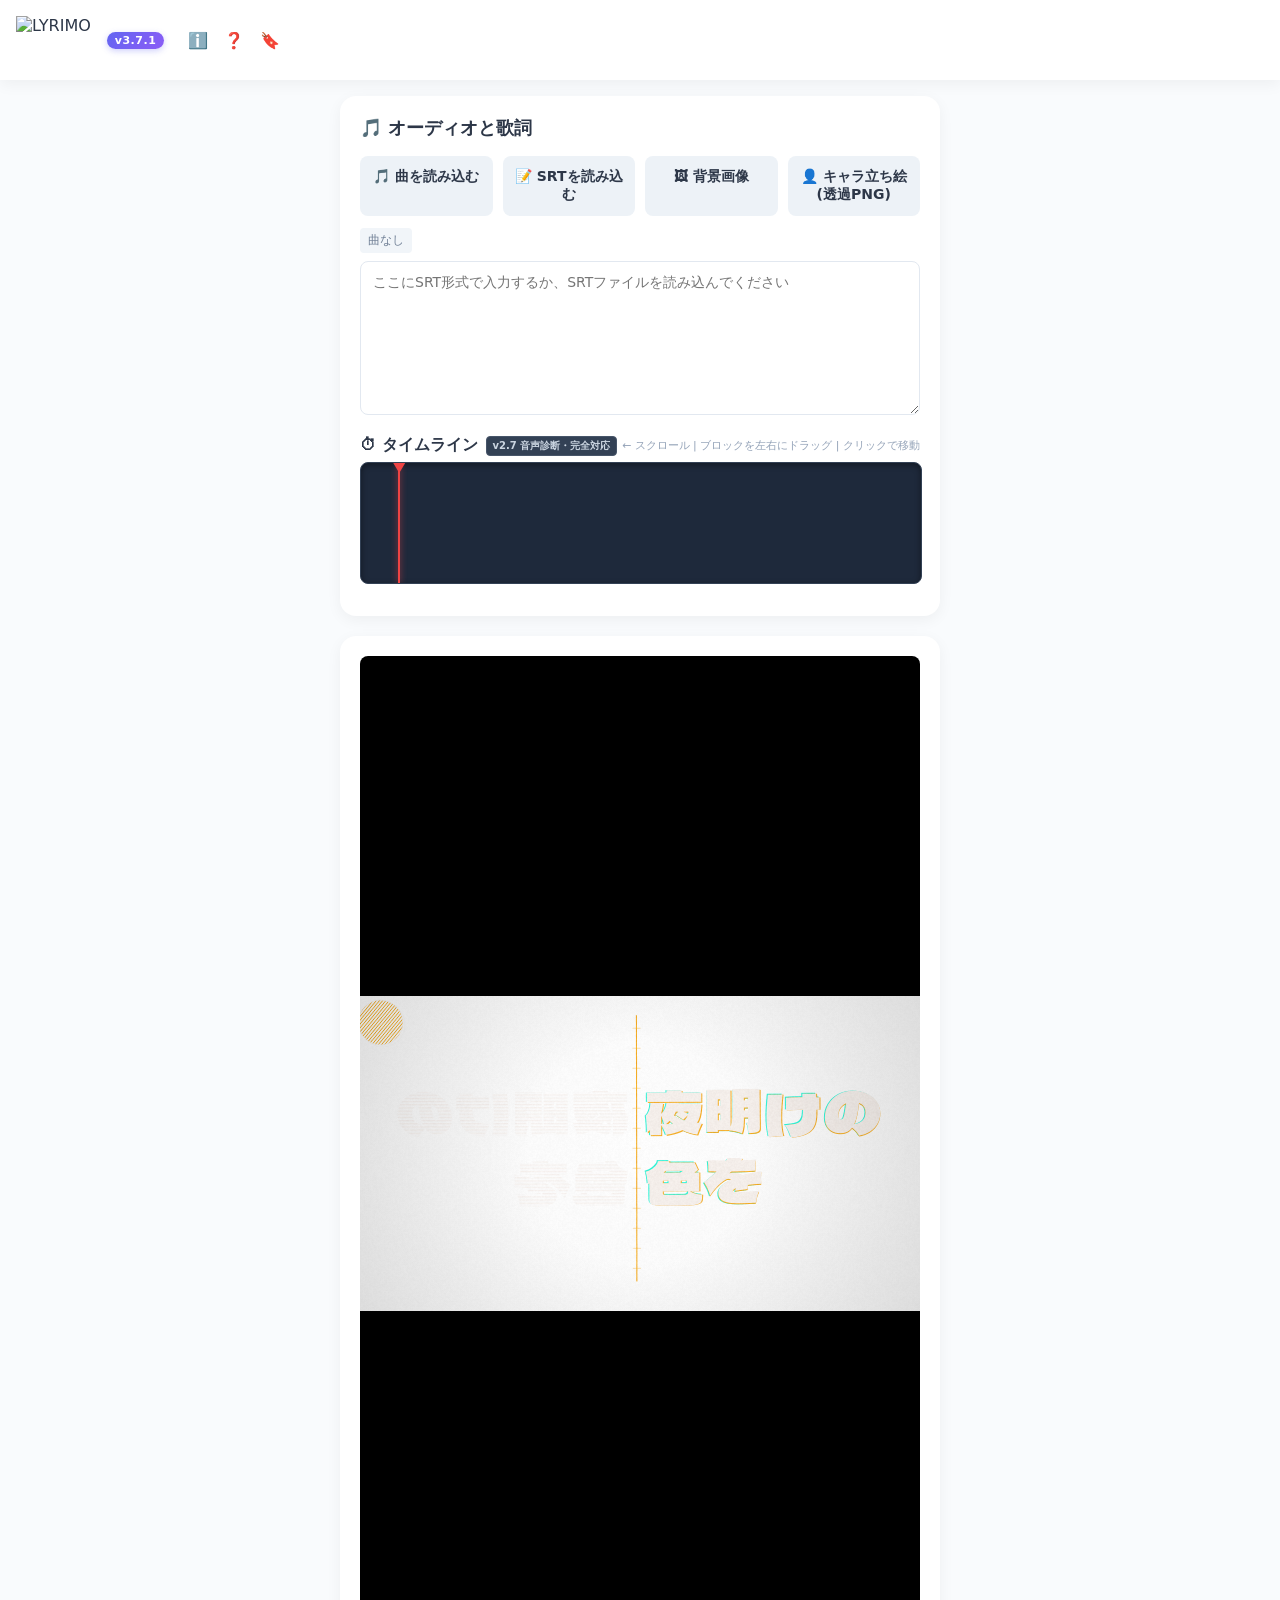
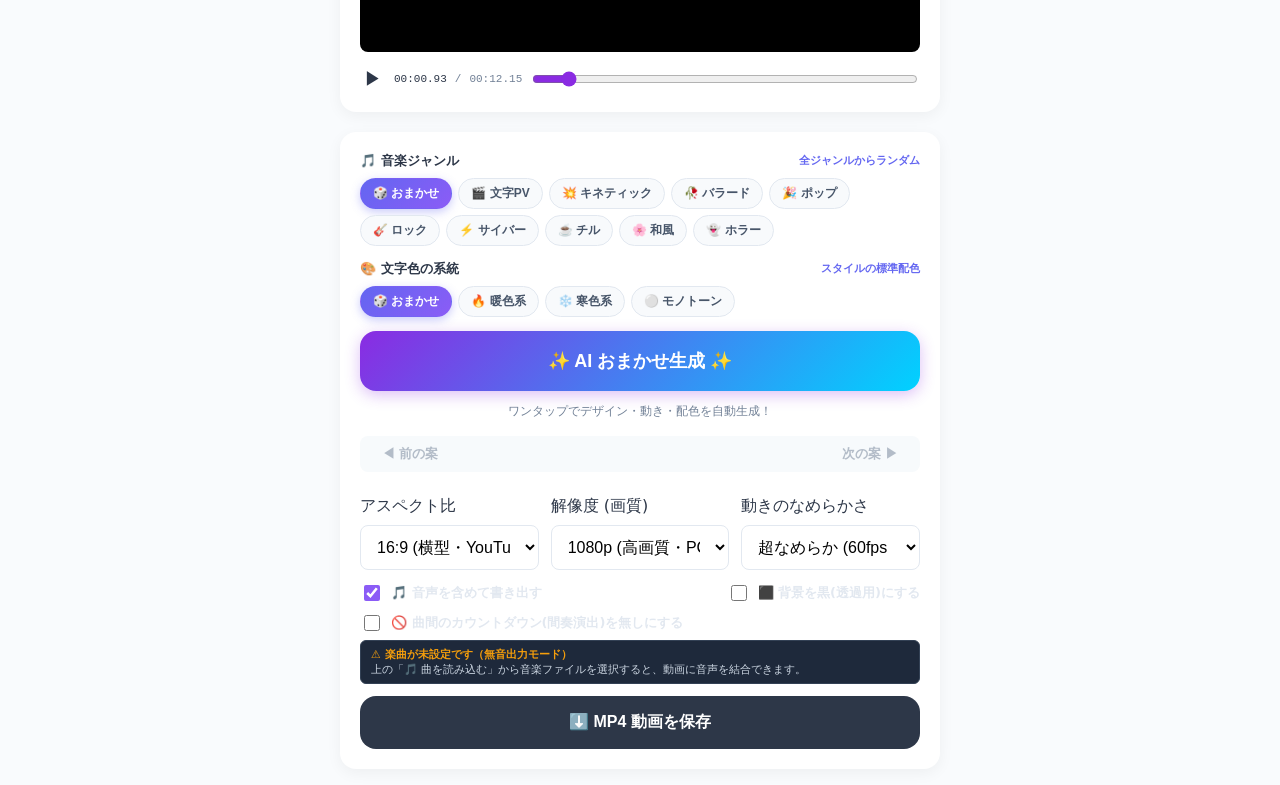
==== lyrimo-cam/index.html @ 8981841c "LYRIMO 全体カメラ(2.5D視差)テスト版を追加 (1/2: 本体)" ====
<!doctype html>
<html lang="ja">
<head>
<meta charset="utf-8">
<meta name="viewport" content="width=device-width, initial-scale=1, viewport-fit=cover">
<title>LYRIMO v3.7.1</title>
<meta name="description" content="歌詞を入れると文字PV（リリックモーション）を自動で組み立てて MP4 に書き出すブラウザアプリ">
<link rel="canonical" href="https://amfmu49-spec.github.io/lyrimo/">
<link rel="alternate" hreflang="ja" href="https://amfmu49-spec.github.io/lyrimo/">
<link rel="alternate" hreflang="en" href="https://amfmu49-spec.github.io/lyrimo/en/">
<meta property="og:type" content="website">
<meta property="og:title" content="LYRIMO v3.7.1">
<meta property="og:description" content="歌詞を入れると文字PV（リリックモーション）を自動で組み立てて MP4 に書き出すブラウザアプリ">
<meta property="og:url" content="https://amfmu49-spec.github.io/lyrimo/">
<meta name="twitter:card" content="summary">
<link rel="preconnect" href="https://fonts.googleapis.com">
<link rel="preconnect" href="https://fonts.gstatic.com" crossorigin>
<style>
:root {
  --c-bg: #f9fbfd;
  --c-card: #ffffff;
  --c-text: #2d3748;
  --c-muted: #718096;
  --c-primary: #8a2be2;
  --c-secondary: #00d2ff;
  --g-ai: linear-gradient(135deg, #8a2be2 0%, #00d2ff 100%);
  --shadow: 0 4px 15px rgba(0,0,0,0.05);
  --radius: 16px;
}

body {
  margin: 0; padding: 0;
  font-family: 'Inter', 'Segoe UI', system-ui, sans-serif;
  background-color: var(--c-bg);
  color: var(--c-text);
  overflow-x: hidden;
}

.amuvi-pro [hidden] { display: none !important; }
.mono { font-family: monospace; }
.muted { color: var(--c-muted); }

.amuvi-header {
  background: var(--c-card);
  padding: 16px;
  text-align: center;
  box-shadow: var(--shadow);
  position: sticky;
  top: 0;
  z-index: 100;
}

.amuvi-title {
  font-size: 24px;
  font-weight: 800;
  background: var(--g-ai);
  -webkit-background-clip: text;
  color: transparent;
  letter-spacing: 1px;
}

.amuvi-main {
  max-width: 600px;
  margin: 0 auto;
  padding: 16px;
  display: flex;
  flex-direction: column;
  gap: 20px;
}

.amuvi-card {
  background: var(--c-card);
  border-radius: var(--radius);
  padding: 20px;
  box-shadow: var(--shadow);
}

.amuvi-h2 {
  font-size: 18px;
  margin: 0 0 16px 0;
  color: var(--c-text);
}

.amuvi-actions {
  display: flex;
  gap: 10px;
  margin-bottom: 12px;
}

.amuvi-btn {
  flex: 1;
  background: #edf2f7;
  border: none;
  border-radius: 8px;
  padding: 12px;
  font-size: 14px;
  font-weight: 600;
  text-align: center;
  cursor: pointer;
  color: var(--c-text);
  transition: all 0.2s;
  position: relative;
  overflow: hidden;
  display: inline-block;
}

.amuvi-btn:hover {
  background: #e2e8f0;
}

.amuvi-btn.file input[type="file"] {
  position: absolute;
  top: 0; left: 0; width: 100%; height: 100%;
  opacity: 0; cursor: pointer;
}

.amuvi-audio-name {
  font-size: 12px;
  margin-bottom: 16px;
  text-align: center;
}

.amuvi-textarea {
  width: 100%;
  border: 1px solid #e2e8f0;
  border-radius: 8px;
  padding: 12px;
  font-size: 14px;
  resize: vertical;
  min-height: 120px;
  box-sizing: border-box;
  font-family: inherit;
}
.amuvi-textarea:focus {
  outline: none;
  border-color: var(--c-secondary);
}

/* Canvas / Viewport */
.viewport {
  width: 100%;
  position: relative;
  background: #000;
  border-radius: 8px;
  overflow: hidden;
  aspect-ratio: 9/16; /* always portrait container */
  display: flex;
  align-items: center;
  justify-content: center;
}
.viewport canvas {
  max-width: 100%;
  max-height: 100%;
  object-fit: contain;
  display: block;
}
.overlay-msg {
  position: absolute;
  top: 50%; left: 50%;
  transform: translate(-50%, -50%);
  background: rgba(0,0,0,0.7);
  color: #fff;
  padding: 8px 16px;
  border-radius: 8px;
  font-size: 14px;
}

.amuvi-transport {
  display: flex;
  align-items: center;
  gap: 8px;
  margin-top: 14px;
  width: 100%;
  box-sizing: border-box;
  min-width: 0;
}

.amuvi-icon-btn {
  background: none;
  border: none;
  font-size: 18px;
  cursor: pointer;
  color: var(--c-text);
  padding: 4px;
  border-radius: 6px;
  display: inline-flex;
  align-items: center;
  justify-content: center;
  flex-shrink: 0;
  line-height: 1;
  transition: background 0.15s, transform 0.1s, color 0.15s;
}
.amuvi-icon-btn:hover {
  background: rgba(0, 0, 0, 0.06);
}
.amuvi-icon-btn:active {
  transform: scale(0.95);
}

#btnAvoid {
  position: relative;
  font-size: 16px;
  width: 30px;
  height: 30px;
  border-radius: 8px;
  background: rgba(0, 0, 0, 0.04);
  border: 1px solid transparent;
  flex-shrink: 0;
}
#btnAvoid:hover {
  background: rgba(236, 72, 153, 0.12);
  border-color: rgba(236, 72, 153, 0.25);
}
#btnAvoid.active,
#btnAvoid[aria-pressed="true"] {
  background: rgba(236, 72, 153, 0.18);
  color: #ec4899;
  box-shadow: 0 0 8px rgba(236, 72, 153, 0.35);
  border-color: rgba(236, 72, 153, 0.5);
}

.amuvi-slider {
  flex: 1 1 0;
  min-width: 40px;
  accent-color: var(--c-primary);
  height: 20px;
}
.tc {
  font-size: 11px;
  font-family: monospace;
  font-variant-numeric: tabular-nums;
  white-space: nowrap;
  flex-shrink: 0;
}

/* Omakase and Export */
.amuvi-omakase-btn {
  width: 100%;
  background: var(--g-ai);
  color: white;
  border: none;
  border-radius: var(--radius);
  padding: 18px;
  font-size: 18px;
  font-weight: bold;
  cursor: pointer;
  box-shadow: 0 4px 15px rgba(138, 43, 226, 0.3);
  transition: transform 0.1s;
}
.amuvi-omakase-btn:active {
  transform: scale(0.98);
}

.amuvi-hint {
  text-align: center;
  font-size: 12px;
  margin: 12px 0 16px 0;
  color: var(--c-muted);
}

.amuvi-hist-row {
  display: flex;
  justify-content: space-between;
  align-items: center;
  background: #f7fafc;
  padding: 8px 16px;
  border-radius: 8px;
}

.amuvi-ghost-btn {
  background: none;
  border: none;
  color: var(--c-primary);
  font-weight: 600;
  cursor: pointer;
}
.amuvi-ghost-btn:disabled {
  color: var(--c-muted);
  opacity: 0.5;
}

.amuvi-fields {
  margin: 24px 0 16px 0;
}
.amuvi-select {
  width: 100%;
  padding: 12px;
  border-radius: 8px;
  border: 1px solid #e2e8f0;
  font-size: 16px;
  margin-top: 8px;
  background: white;
}

.amuvi-export-btn {
  width: 100%;
  background: #2d3748;
  color: white;
  border: none;
  border-radius: var(--radius);
  padding: 16px;
  font-size: 16px;
  font-weight: bold;
  cursor: pointer;
}

.progress {
  height: 8px;
  background: #e2e8f0;
  border-radius: 4px;
  overflow: hidden;
  margin-top: 16px;
}
.exp-bar {
  display: block;
  height: 100%;
  background: var(--g-ai);
  width: 0%;
}
.amuvi-row-between {
  display: flex;
  justify-content: space-between;
  align-items: center;
  margin-top: 8px;
}
.amuvi-exp-text { font-size: 12px; }
.amuvi-exp-cancel {
  background: none; border: none; color: red; font-size: 12px; cursor: pointer;
}

/* Genre Selector */
.amuvi-genre-container {
  margin-bottom: 14px;
}
.amuvi-genre-header {
  display: flex;
  justify-content: space-between;
  align-items: center;
  margin-bottom: 8px;
}
.amuvi-genre-title {
  font-size: 13px;
  font-weight: 700;
  color: var(--c-text);
  display: flex;
  align-items: center;
  gap: 5px;
}
.amuvi-genre-desc {
  font-size: 11px;
  color: #6366f1;
  font-weight: 600;
}
.amuvi-genre-list {
  display: flex;
  flex-wrap: wrap;
  gap: 6px;
}
.amuvi-genre-chip {
  padding: 6px 12px;
  border-radius: 20px;
  border: 1px solid #e2e8f0;
  background: #f8fafc;
  color: #475569;
  font-size: 12px;
  font-weight: 600;
  cursor: pointer;
  transition: all 0.15s ease;
  display: inline-flex;
  align-items: center;
  gap: 4px;
  user-select: none;
}
.amuvi-genre-chip:hover {
  background: #f1f5f9;
  border-color: #cbd5e1;
  transform: translateY(-1px);
}
.amuvi-genre-chip.active {
  background: linear-gradient(135deg, #6366f1, #8b5cf6);
  color: #fff;
  border-color: transparent;
  box-shadow: 0 3px 10px rgba(99, 102, 241, 0.35);
}

/* Avoid Area Overlay */
.amuvi-avoid-guide {
  position: absolute;
  top: 12px;
  left: 50%;
  transform: translateX(-50%);
  background: rgba(15, 23, 42, 0.9);
  color: #fff;
  padding: 6px 14px;
  border-radius: 20px;
  font-size: 11px;
  font-weight: 600;
  box-shadow: 0 4px 12px rgba(0, 0, 0, 0.5);
  border: 1px solid rgba(236, 72, 153, 0.6);
  z-index: 20;
  pointer-events: none;
  white-space: nowrap;
  animation: pulseGuide 2s infinite;
}
@keyframes pulseGuide {
  0%, 100% { opacity: 0.95; }
  50% { opacity: 0.65; }
}
.amuvi-avoid-marker {
  position: absolute;
  transform: translate(-50%, -50%);
  z-index: 20;
  pointer-events: auto;
  cursor: grab;
  user-select: none;
}
.amuvi-avoid-circle {
  width: 100%;
  height: 100%;
  border-radius: 50%;
  border: 2px dashed #ec4899;
  background: radial-gradient(circle, rgba(236, 72, 153, 0.28) 0%, rgba(168, 85, 247, 0.16) 70%, transparent 100%);
  box-shadow: 0 0 16px rgba(236, 72, 153, 0.45), inset 0 0 12px rgba(236, 72, 153, 0.25);
  display: flex;
  align-items: center;
  justify-content: center;
  transition: width 0.15s, height 0.15s;
}
.amuvi-avoid-icon {
  font-size: 22px;
  filter: drop-shadow(0 2px 4px rgba(0,0,0,0.6));
}
.amuvi-avoid-controls {
  position: absolute;
  bottom: -32px;
  left: 50%;
  transform: translateX(-50%);
  display: flex;
  gap: 4px;
  background: rgba(15, 23, 42, 0.92);
  padding: 3px 6px;
  border-radius: 12px;
  box-shadow: 0 4px 10px rgba(0,0,0,0.5);
  border: 1px solid #334155;
  white-space: nowrap;
}
.amuvi-avoid-btn {
  background: #1e293b;
  border: 1px solid #334155;
  color: #cbd5e1;
  font-size: 10px;
  font-weight: 700;
  padding: 2px 7px;
  border-radius: 8px;
  cursor: pointer;
  transition: all 0.15s ease;
}
.amuvi-avoid-btn:hover {
  background: #334155;
  color: #fff;
}
.amuvi-avoid-btn.active {
  background: #ec4899;
  color: #fff;
  border-color: #ec4899;
}
.amuvi-avoid-btn.clear {
  color: #f87171;
}
.amuvi-avoid-btn.clear:hover {
  background: #ef4444;
  color: #fff;
}

/* Character Depth & Segmentation */
.amuvi-char-detect-btn {
  background: linear-gradient(135deg, #7c3aed, #ec4899);
  color: #fff;
  border: none;
  border-radius: 6px;
  padding: 3px 10px;
  font-size: 11px;
  font-weight: 700;
  cursor: pointer;
  box-shadow: 0 2px 6px rgba(124, 58, 237, 0.25);
  transition: transform 0.1s, opacity 0.15s;
}
.amuvi-char-detect-btn:hover {
  opacity: 0.92;
  transform: scale(1.02);
}
.amuvi-char-detect-btn:active {
  transform: scale(0.98);
}
.amuvi-char-detect-btn:disabled {
  opacity: 0.5;
  cursor: not-allowed;
  transform: none;
}
.amuvi-depth-chip {
  background: #ede9fe;
  border: 1px solid #c4b5fd;
  color: #5b21b6;
  border-radius: 6px;
  padding: 3px 8px;
  font-size: 11px;
  font-weight: 600;
  cursor: pointer;
  transition: all 0.15s ease;
}
.amuvi-depth-chip:hover {
  background: #ddd6fe;
}
.amuvi-depth-chip.active {
  background: #7c3aed;
  color: #fff;
  border-color: #6d28d9;
  box-shadow: 0 2px 5px rgba(124, 58, 237, 0.35);
}

</style>
</head>
<body>
<div id="app" class="amuvi-pro">
  <header class="bar amuvi-header">
    <div class="brand" style="display:flex; align-items:center; gap:8px;">
      <img src="logo.png" alt="LYRIMO" style="height:48px;">
      <span class="amuvi-version" style="font-size:11px; font-weight:700; background:linear-gradient(135deg,#6366f1,#8b5cf6); color:#fff; border-radius:10px; padding:2px 8px; margin-left:8px; vertical-align:middle; letter-spacing:0.5px; box-shadow:0 2px 6px rgba(99,102,241,0.3);">v3.7.1</span>
      <button onclick="document.getElementById('licenseModal').showModal()" style="background:none; border:none; cursor:pointer; color:#94a3b8; font-size:16px; margin-left:12px; padding:4px;" title="ライセンス情報">ℹ️</button>
      <button onclick="document.getElementById('tutorialModal').showModal()" style="background:none; border:none; cursor:pointer; font-size:16px; padding:4px;" title="使い方（チュートリアル）">❓</button>
      <button onclick="document.getElementById('bookmarkletModal').showModal()" style="background:none; border:none; cursor:pointer; font-size:16px; padding:4px;" title="ブックマークレット">🔖</button>
    </div>
    <div class="proj" style="display:none;">
      <input id="songTitle" type="text" placeholder="曲名">
      <input id="songArtist" type="text" placeholder="アーティスト">
    </div>
    <div class="modes" role="group" style="display:none;">
      <button id="modeEasy" aria-pressed="true">かんたん</button>
      <button id="modePro" aria-pressed="false">詳細</button>
    </div>
    <div class="acts" style="display:none;">
      <label class="file"><input id="fileProject" type="file"></label>
      <button id="btnSave">保存</button>
      <button id="btnAE">AE用に書き出し</button>
      <button id="btnTerms" class="ghost terms-open">利用について</button>
    </div>
  </header>

  <main class="work amuvi-main">
    <section class="col col-left amuvi-inputs" aria-label="歌詞とタイミング">
      <div class="amuvi-card">
        <h2 class="amuvi-h2">🎵 オーディオと歌詞</h2>
        
        <div class="amuvi-actions">
           <label class="amuvi-btn file" title="mp3 / wav / m4a など">
             🎵 曲を読み込む
             <input id="audioFile" type="file" accept="audio/*,.mp3,.wav,.m4a,.aac,.ogg,.flac">
           </label>
           
           <label class="amuvi-btn file" title="SRTファイル">
             📝 SRTを読み込む
             <input id="srtFile" type="file" accept=".srt">
           </label>
           <label class="amuvi-btn file" title="背景画像を設定">
             🖼 背景画像
             <input id="bgImageFile" type="file" accept="image/*">
           </label>
           <label class="amuvi-btn file" title="キャラクター画像（透過PNG）を読み込むと、リリックがキャラの後ろを通過する奥行き表現になります">
             👤 キャラ立ち絵 (透過PNG)
             <input id="charImageFile" type="file" accept="image/png,image/webp">
           </label>
        </div>
        <div id="bgImageBar" style="display:none; flex-direction:column; gap:6px; margin-top:6px; font-size:12px; color:#7c3aed; background:#f5f3ff; border:1px solid #ddd6fe; border-radius:8px; padding:8px 12px;">
          <div id="bgRow" style="display:none; align-items:center; gap:8px; width:100%;">
            <span>🖼 背景：</span>
            <span id="bgImageName" style="font-weight:600; max-width:130px; overflow:hidden; text-overflow:ellipsis; white-space:nowrap;"></span>
            <button type="button" id="btnDetectChar" class="amuvi-char-detect-btn" title="AIで背景からキャラを自動検出して切り抜き">🤖 背景からキャラ切り抜き</button>
            <button type="button" id="btnClearBg" style="margin-left:auto; font-size:11px; padding:2px 8px; border:1px solid #7c3aed66; border-radius:4px; background:none; color:#7c3aed; cursor:pointer;">✕ 解除</button>
          </div>
          <div id="charRow" style="display:none; align-items:center; gap:8px; width:100%;">
            <span>👤 キャラ：</span>
            <span id="charImageName" style="font-weight:600; max-width:140px; overflow:hidden; text-overflow:ellipsis; white-space:nowrap;"></span>
            <span style="font-size:11px; color:#10b981; font-weight:700;">✅ 前景レイヤー</span>
            <button type="button" id="btnClearChar" style="margin-left:auto; font-size:11px; padding:2px 8px; border:1px solid #7c3aed66; border-radius:4px; background:none; color:#7c3aed; cursor:pointer;">✕ 解除</button>
          </div>
          <div id="charDetectProgress" style="display:none; width:100%; flex-direction:column; gap:4px; margin-top:2px;">
            <div style="display:flex; justify-content:space-between; font-size:11px; color:#6d28d9;">
              <span id="charDetectStatus">AIモデルを準備中…</span>
              <span id="charDetectPercent">0%</span>
            </div>
            <div style="width:100%; height:4px; background:#e9d5ff; border-radius:2px; overflow:hidden;">
              <div id="charDetectBar" style="width:0%; height:100%; background:linear-gradient(90deg, #8b5cf6, #ec4899); transition:width 0.15s;"></div>
            </div>
          </div>
          <div id="charDepthControls" style="display:none; align-items:center; gap:6px; padding-top:6px; border-top:1px dashed #ddd6fe; flex-wrap:wrap;">
            <span style="font-size:11px; font-weight:700; color:#4c1d95;">🎭 奥行き表現:</span>
            <button type="button" class="amuvi-depth-chip active" data-depth="behind" title="文字がキャラクターの後ろをくぐり抜ける本格的な奥行き演出">🎭 キャラの背後を通る (奥)</button>
            <button type="button" class="amuvi-depth-chip" data-depth="cross" title="カットごとにキャラの奥と手前をリリックが交互に駆け巡るダイナミックな奥行き">⚡ 手前・奥が交差 (3D)</button>
            <button type="button" class="amuvi-depth-chip" data-depth="off" title="通常表示（文字は常に前面）">オフ (前面)</button>
          </div>
        </div>
        
        <div id="audioName" class="muted audio-name amuvi-audio-name" style="padding:4px 8px; border-radius:4px; background:#f1f5f9; display:inline-block; margin-bottom:8px; font-size:12px;">曲なし</div>

        <textarea id="srtLyrics" rows="8" spellcheck="false" class="amuvi-textarea" placeholder="ここにSRT形式で入力するか、SRTファイルを読み込んでください"></textarea>
        <textarea id="lyrics" style="display:none;"></textarea>
        
        <div style="margin-top: 16px;">
          <div style="display:flex; align-items:center; justify-content:space-between; margin-bottom:6px;">
            <div style="display:flex; align-items:center; gap:8px;">
              <h3 class="amuvi-h2" style="font-size:16px; margin:0;">⏱ タイムライン</h3>
              <span style="font-size:10px; font-weight:600; color:#cbd5e1; background:#334155; padding:2px 6px; border-radius:4px; border:1px solid #475569;">v2.7 音声診断・完全対応</span>
            </div>
            <span style="font-size:11px; color:#94a3b8;">← スクロール | ブロックを左右にドラッグ | クリックで移動</span>
          </div>
          <div id="amuviDragTimeline" style="overflow-x:auto; background:#1e293b; border-radius:8px; position:relative; height:120px; width:100%; touch-action:pan-x; margin-bottom:12px; box-shadow:inset 0 2px 6px rgba(0,0,0,.4); border:1px solid #334155;">
            <div id="amuviTimelineTrack" style="position:relative; height:100%; min-width:100%;">
              <div id="amuviTimelinePlayhead" style="position:absolute; top:0; bottom:0; width:2px; background:#ef4444; left:0; pointer-events:none; z-index:20; box-shadow:0 0 6px rgba(239,68,68,0.8);">
                <div style="position:absolute; top:0; left:-5px; width:12px; height:10px; background:#ef4444; clip-path:polygon(0 0, 100% 0, 50% 100%);"></div>
              </div>
            </div>
          </div>
          <span id="linesInfo" style="display:none;"></span>
          <ol id="lineList" style="display:none;"></ol>
        </div>

        <!-- Hidden required elements -->
        <div style="display:none;">
          <button id="btnSyntax"></button>
          <select id="lyricLang"><option value="auto"></option><option value="ja"></option><option value="zh-Hant"></option><option value="zh-Hans"></option><option value="ko"></option><option value="en"></option></select>
          <span id="langNote"></span>
          <div id="syntax"></div>
          <button id="btnTap"></button>
          <input id="bpm" type="number"><input id="offset" type="number"><input id="lineScale" type="number"><input id="snap" type="checkbox"><button id="btnResetTimes"></button>
          <div id="tapPanel"><b id="tapLine"></b><button id="tapBtn"></button><button id="tapStop"></button></div>
        </div>
      </div>
    </section>

    <section class="col col-stage amuvi-preview" aria-label="プレビュー">
      <div class="amuvi-card">
        <div class="viewport" id="viewport" style="position:relative;">
          <div id="bgImageLayer" style="position:absolute;inset:0;background-size:cover;background-position:center;background-repeat:no-repeat;z-index:0;border-radius:4px;"></div>
          <canvas id="view" width="1280" height="720" style="position:relative;z-index:1;"></canvas>
          <div id="viewMsg" class="overlay-msg" hidden></div>
          <div id="keyBadge" class="key-badge" hidden></div>
          <div id="toast" class="toast" role="status" aria-live="polite" hidden></div>
        </div>
        <div class="transport amuvi-transport">
          <button id="btnPlay" class="play amuvi-icon-btn" aria-label="再生">▶</button>
          <span id="timeNow" class="tc">00:00.00</span>
          <span class="tc muted">/</span>
          <span id="timeDur" class="tc muted">00:00.00</span>
          <input id="scrub" type="range" min="0" max="10000" value="0" aria-label="再生位置" class="amuvi-slider">
          <button id="btnLoop" style="display:none;" aria-pressed="true" aria-hidden="true"></button>
          <span class="vol" style="display:none;">
            <button id="btnMute"></button>
            <input id="vol" type="range">
          </span>
          <span class="hist-btns" style="display:none;">
            <button id="btnPrev"></button><button id="btnNext"></button>
          </span>
          <button id="btnShuffle" style="display:none;">シャッフル</button>
          <button id="btnOmakase" style="display:none;">おまかせ</button>
        </div>
        <canvas id="timeline" style="display:none;"></canvas>
        <div class="cutinfo" id="cutInfo" style="display:none;"></div>
      </div>
    </section>

    <section class="col col-right amuvi-controls" aria-label="スタイルと書き出し">
      <div id="easyPanel" class="easy amuvi-card">
        <div class="easy-hero amuvi-hero">
          <div class="amuvi-genre-container">
            <div class="amuvi-genre-header">
              <span class="amuvi-genre-title">🎵 音楽ジャンル</span>
              <span id="genreHint" class="amuvi-genre-desc">全ジャンルからランダム</span>
            </div>
            <div class="amuvi-genre-list" id="genreList">
              <button type="button" class="amuvi-genre-chip active" data-genre="auto">🎲 おまかせ</button>
              <button type="button" class="amuvi-genre-chip" data-genre="lyricpv">🎬 文字PV</button>
              <button type="button" class="amuvi-genre-chip" data-genre="kinetic">💥 キネティック</button>
              <button type="button" class="amuvi-genre-chip" data-genre="ballad">🥀 バラード</button>
              <button type="button" class="amuvi-genre-chip" data-genre="pop">🎉 ポップ</button>
              <button type="button" class="amuvi-genre-chip" data-genre="rock">🎸 ロック</button>
              <button type="button" class="amuvi-genre-chip" data-genre="cyber">⚡ サイバー</button>
              <button type="button" class="amuvi-genre-chip" data-genre="chill">☕ チル</button>
              <button type="button" class="amuvi-genre-chip" data-genre="wa">🌸 和風</button>
              <button type="button" class="amuvi-genre-chip" data-genre="horror">👻 ホラー</button>
            </div>
          </div>
          <div class="amuvi-genre-container" style="margin-top:10px;">
            <div class="amuvi-genre-header">
              <span class="amuvi-genre-title">🎨 文字色の系統</span>
              <span id="colorToneHint" class="amuvi-genre-desc">スタイルの標準配色</span>
            </div>
            <div class="amuvi-genre-list" id="colorToneList">
              <button type="button" class="amuvi-genre-chip active" data-tone="auto">🎲 おまかせ</button>
              <button type="button" class="amuvi-genre-chip" data-tone="warm">🔥 暖色系</button>
              <button type="button" class="amuvi-genre-chip" data-tone="cool">❄️ 寒色系</button>
              <button type="button" class="amuvi-genre-chip" data-tone="mono">⚪ モノトーン</button>
            </div>
          </div>
          <button id="btnOmakaseBig" class="omakase amuvi-omakase-btn">✨ AI おまかせ生成 ✨</button>
          <p class="hint amuvi-hint">ワンタップでデザイン・動き・配色を自動生成！</p>
          <div class="hist-row amuvi-hist-row">
            <button id="btnPrev2" class="ghost amuvi-ghost-btn">◀ 前の案</button>
            <span id="histPos" class="muted mono"></span>
            <button id="btnNext2" class="ghost amuvi-ghost-btn">次の案 ▶</button>
          </div>
          <!-- Hidden checkboxes required by JS -->
          <div style="display:none;">
            <input id="eExtra" type="checkbox" checked>
            <input id="eWa" type="checkbox" checked>
          </div>
        </div>

        <div class="easy-sec" style="display:none;">
          <div id="easyNow"></div>
          <button id="eStyle"></button><button id="ePalette"></button><button id="eMood"></button><button id="eCut"></button>
        </div>
        
        <div class="easy-sec amuvi-export-sec">
          <div class="fields amuvi-fields" style="display:flex; gap:12px; flex-wrap:wrap; margin-bottom:12px;">
            <label class="field" style="flex:1; min-width:140px;">アスペクト比
              <select id="eAspect" class="amuvi-select">
                <option value="9:16">9:16 (縦型・スマホ/SNS)</option>
                <option value="16:9">16:9 (横型・YouTube)</option>
                <option value="1:1">1:1 (正方形・SNS)</option>
              </select>
            </label>
            <label class="field" style="flex:1; min-width:140px;">解像度 (画質)
              <select id="eRes" class="amuvi-select">
                <option value="720">720p (スマホ推奨・軽快)</option>
                <option value="1080">1080p (高画質・PC推奨)</option>
                <option value="540">540p (超軽量・省メモリ)</option>
              </select>
            </label>
            <label class="field" style="flex:1; min-width:140px;">動きのなめらかさ
              <select id="eMotionSmooth" class="amuvi-select">
                <option value="smooth60">超なめらか (60fps・ヌルヌル)</option>
                <option value="smooth50">ややなめらか (50fps)</option>
                <option value="smooth45">中間なめらか (45fps)</option>
                <option value="smooth30">標準なめらか (30fps)</option>
                <option value="anime">アニメ調 (2コマ打ち・文字PV風)</option>
              </select>
            </label>
            <div style="display:none;">
              <select id="eFps"><option value="60">60</option><option value="30">30</option><option value="24">24</option></select>
              <select id="eKey"><option value="off"></option><option value="green"></option><option value="black"></option></select>
            </div>
          </div>
          <div style="display:flex; align-items:center; justify-content:space-between; margin-bottom:6px; flex-wrap:wrap; gap:8px;">
            <label style="display:inline-flex; align-items:center; gap:8px; font-size:13px; font-weight:600; color:#e2e8f0; cursor:pointer;">
              <input id="eAudio" type="checkbox" checked style="accent-color:#8b5cf6; width:16px; height:16px; cursor:pointer;"> 🎵 音声を含めて書き出す
            </label>
            <label style="display:inline-flex; align-items:center; gap:8px; font-size:13px; font-weight:600; color:#e2e8f0; cursor:pointer;">
              <input id="eBlackBackUI" type="checkbox" style="accent-color:#8b5cf6; width:16px; height:16px; cursor:pointer;"> ⬛ 背景を黒(透過用)にする
            </label>
            <label style="display:inline-flex; align-items:center; gap:8px; font-size:13px; font-weight:600; color:#e2e8f0; cursor:pointer;">
              <input id="eNoInterlude" type="checkbox" style="accent-color:#8b5cf6; width:16px; height:16px; cursor:pointer;"> 🚫 曲間のカウントダウン(間奏演出)を無しにする
            </label>
          </div>
          <div id="eAudioNote" style="font-size:11px; line-height:1.4; margin-bottom:12px; padding:6px 10px; border-radius:6px; background:#1e293b; border:1px solid #334155;"></div>
          <div class="outbtns amuvi-outbtns">
             <button id="eMP4" class="primary amuvi-export-btn">⬇️ MP4 動画を保存</button>
          </div>
          <div class="exp-box amuvi-exp-box" hidden>
            <div class="progress"><i class="exp-bar"></i></div>
            <div class="row amuvi-row-between"><span class="exp-text muted mono amuvi-exp-text">—</span><button class="exp-cancel ghost small amuvi-exp-cancel">中止</button></div>
          </div>
        </div>
      </div>
      
      <!-- ALL PRO TABS HIDDEN -->
      <nav class="tabs" role="tablist" style="display:none;">
        <button role="tab" data-tab="style" aria-selected="true"></button>
        <button role="tab" data-tab="fx" aria-selected="false"></button>
        <button role="tab" data-tab="tech" aria-selected="false"></button>
        <button role="tab" data-tab="out" aria-selected="false"></button>
      </nav>

      <div class="tabpane" data-pane="style" style="display:none;">
        <div id="styleGrid"></div><div id="fontRoles"></div><input id="localFont"><button id="btnAddFont"></button><input id="fontFile" type="file"><input id="accentOn" type="checkbox"><div id="colorRowAccent"></div><button id="btnRandPalette"></button><div id="paletteSwatch"></div><input id="colorOn" type="checkbox"><div id="colorRow"></div>
      </div>
      <div class="tabpane" data-pane="fx" style="display:none;">
        <div id="fxSliders"></div><input id="fxFlash" type="checkbox"><select id="fxKoma"><option value="12"></option><option value="8"></option><option value="0"></option></select><select id="fxHud"><option value="auto"></option></select><input id="seed"><button id="btnSeed"></button>
      </div>
      <div class="tabpane" data-pane="tech" style="display:none;">
        <input id="tExtra" type="checkbox" checked><input id="tWa" type="checkbox" checked><input id="techFilter"><span id="techTotal"></span><div id="techLists"></div>
      </div>
      <div class="tabpane" data-pane="out" style="display:none;">
        <select id="outAspect"><option value="16:9"></option></select><select id="outRes"><option value="720">720p</option><option value="1080">1080p</option><option value="540">540p</option></select><select id="outFps"><option value="60">60</option><option value="30">30</option><option value="24">24</option></select><select id="outQuality"><option value="standard"></option></select><select id="outKey"><option value="off"></option></select><input id="outAudio" type="checkbox" checked><button id="btnMP4"></button><button id="btnPNG"></button><button id="btnPNGA"></button><button id="btnPNGL"></button>
      </div>
    </section>
  </main>
</div>

<!-- Modal hidden -->
<dialog id="termsDlg" class="terms" style="display:none;">
  <form method="dialog"><h2 id="termsTitle"></h2><button value="close" id="termsCloseBtn"></button></form>
</dialog>

<!-- License Modal -->
<dialog id="licenseModal" style="background:#1e293b; color:#fff; border:1px solid #334155; border-radius:12px; padding:24px; max-width:600px; max-height:80vh; overflow-y:auto; box-shadow:0 10px 30px rgba(0,0,0,0.5);">
  <form method="dialog" style="display:flex; justify-content:space-between; align-items:center; margin-bottom:16px;">
    <h3 style="margin:0; font-size:18px;">ライセンス情報 (Licenses)</h3>
    <button value="close" style="background:#334155; color:#fff; border:none; border-radius:8px; padding:6px 12px; cursor:pointer;">閉じる</button>
  </form>
  <div style="font-size:12px; line-height:1.5; color:#cbd5e1; white-space:pre-wrap; background:#0f172a; padding:16px; border-radius:8px; border:1px solid #1e293b;">
MIT License

Copyright (c) 2026 hakoniwa

Permission is hereby granted, free of charge, to any person obtaining a copy
of this software and associated documentation files (the "Software"), to deal
in the Software without restriction, including without limitation the rights
to use, copy, modify, merge, publish, distribute, sublicense, and/or sell
copies of the Software, and to permit persons to whom the Software is
furnished to do so, subject to the following conditions:

The above copyright notice and this permission notice shall be included in all
copies or substantial portions of the Software.

THE SOFTWARE IS PROVIDED "AS IS", WITHOUT WARRANTY OF ANY KIND, EXPRESS OR
IMPLIED, INCLUDING BUT NOT LIMITED TO THE WARRANTIES OF MERCHANTABILITY,
FITNESS FOR A PARTICULAR PURPOSE AND NONINFRINGEMENT. IN NO EVENT SHALL THE
AUTHORS OR COPYRIGHT HOLDERS BE LIABLE FOR ANY CLAIM, DAMAGES OR OTHER
LIABILITY, WHETHER IN AN ACTION OF CONTRACT, TORT OR OTHERWISE, ARISING FROM,
OUT OF OR IN CONNECTION WITH THE SOFTWARE OR THE USE OR OTHER DEALINGS IN THE
SOFTWARE.
  </div>
</dialog>

<!-- Bookmarklet Modal -->
<dialog id="bookmarkletModal" style="background:#1e293b; color:#fff; border:1px solid #334155; border-radius:12px; padding:24px; max-width:540px; box-shadow:0 10px 30px rgba(0,0,0,0.5);">
  <form method="dialog" style="display:flex; justify-content:space-between; align-items:center; margin-bottom:16px;">
    <h3 style="margin:0; font-size:18px;">🔖 LYRIMO ブックマークレット</h3>
    <button value="close" style="background:#334155; color:#fff; border:none; border-radius:8px; padding:6px 12px; cursor:pointer;">閉じる</button>
  </form>

  <div style="display:flex; gap:8px; margin-bottom:16px; border-bottom:1px solid #334155; padding-bottom:8px;">
    <button id="tabBmSuno" type="button" onclick="switchBmTab('suno')" style="flex:1; padding:8px 12px; border-radius:8px; border:none; background:#6366f1; color:#fff; font-weight:bold; cursor:pointer; font-size:13px;">🎵 Suno 用</button>
    <button id="tabBmMureka" type="button" onclick="switchBmTab('mureka')" style="flex:1; padding:8px 12px; border-radius:8px; border:none; background:#334155; color:#94a3b8; font-weight:bold; cursor:pointer; font-size:13px;">🎶 Mureka 用</button>
  </div>

  <div id="bmPaneSuno">
    <p style="font-size:13px; color:#cbd5e1; margin-bottom:12px; line-height:1.5;">
      Sunoの楽曲ページ（<code>suno.com/song/...</code>）で実行すると、SRT歌詞と音源が自動抽出され、LYRIMOに1タップで転送できます。
    </p>
    <textarea id="bmCodeSuno" readonly style="width:100%; height:75px; background:#0f172a; color:#22c55e; border:1px solid #334155; border-radius:8px; padding:10px; font-family:monospace; font-size:11px; margin-bottom:12px; resize:none;">javascript:(function(){var s=document.createElement('script');s.src='https://amfmu49-spec.github.io/lyrimo/bookmarklet.js?t='+Date.now();document.body.appendChild(s);})();</textarea>
    <button type="button" onclick="navigator.clipboard.writeText(document.getElementById('bmCodeSuno').value); this.textContent='✅ Suno用をコピーしました！'; setTimeout(() => this.textContent='📋 Suno用コードをコピー', 2000)" style="width:100%; background:#6366f1; color:#fff; border:none; border-radius:8px; padding:10px; font-size:14px; font-weight:bold; cursor:pointer;">📋 Suno用コードをコピー</button>
  </div>

  <div id="bmPaneMureka" style="display:none;">
    <p style="font-size:13px; color:#cbd5e1; margin-bottom:12px; line-height:1.5;">
      Murekaの楽曲詳細ページ（<code>mureka.ai/song-detail/...</code>）で実行すると、高精度なSRT歌詞と音源を抽出し、LYRIMOへ自動読み込みできます。
    </p>
    <textarea id="bmCodeMureka" readonly style="width:100%; height:75px; background:#0f172a; color:#38bdf8; border:1px solid #334155; border-radius:8px; padding:10px; font-family:monospace; font-size:11px; margin-bottom:12px; resize:none;">javascript:(function(){var s=document.createElement('script');s.src='https://amfmu49-spec.github.io/lyrimo/bookmarklet_mureka.js?t='+Date.now();document.body.appendChild(s);})();</textarea>
    <button type="button" onclick="navigator.clipboard.writeText(document.getElementById('bmCodeMureka').value); this.textContent='✅ Mureka用をコピーしました！'; setTimeout(() => this.textContent='📋 Mureka用コードをコピー', 2000)" style="width:100%; background:#0284c7; color:#fff; border:none; border-radius:8px; padding:10px; font-size:14px; font-weight:bold; cursor:pointer;">📋 Mureka用コードをコピー</button>
  </div>

  <script>
    function switchBmTab(tab) {
      const isSuno = tab === 'suno';
      document.getElementById('bmPaneSuno').style.display = isSuno ? 'block' : 'none';
      document.getElementById('bmPaneMureka').style.display = isSuno ? 'none' : 'block';
      document.getElementById('tabBmSuno').style.background = isSuno ? '#6366f1' : '#334155';
      document.getElementById('tabBmSuno').style.color = isSuno ? '#fff' : '#94a3b8';
      document.getElementById('tabBmMureka').style.background = isSuno ? '#334155' : '#0284c7';
      document.getElementById('tabBmMureka').style.color = isSuno ? '#94a3b8' : '#fff';
    }
  </script>
</dialog>

<!-- Tutorial Modal -->
<dialog id="tutorialModal" style="background:#1e293b; color:#fff; border:1px solid #334155; border-radius:12px; padding:24px; max-width:600px; max-height:85vh; overflow-y:auto; box-shadow:0 10px 30px rgba(0,0,0,0.5);">
  <form method="dialog" style="display:flex; justify-content:space-between; align-items:center; margin-bottom:16px;">
    <h3 style="margin:0; font-size:18px;">❓ 使い方（チュートリアル）</h3>
    <button value="close" style="background:#334155; color:#fff; border:none; border-radius:8px; padding:6px 12px; cursor:pointer;">閉じる</button>
  </form>
  <div style="font-size:14px; line-height:1.6; color:#cbd5e1; background:#0f172a; padding:20px; border-radius:8px; border:1px solid #1e293b;">
    <ul style="margin:0; padding-left:20px; list-style-type:none;">
      <li style="margin-bottom:12px; position:relative;">
        <span style="position:absolute; left:-20px;">●</span>まずは右上の🔖をおしてブックマークレットをコピーします。
      </li>
      <li style="margin-bottom:12px; position:relative;">
        <span style="position:absolute; left:-20px;">●</span>ブラウザで適当なページをブックマークします。
      </li>
      <li style="margin-bottom:12px; position:relative;">
        <span style="position:absolute; left:-20px;">●</span>ブックマークを編集します。名前をわかりやすいものに、URLはさっきコピーしたものを貼り付けます。
      </li>
      <li style="margin-bottom:12px; position:relative;">
        <span style="position:absolute; left:-20px;">●</span>”ブラウザ版”SUNOを開いて使いたい曲のページに行き一瞬再生します。
      </li>
      <li style="margin-bottom:12px; position:relative;">
        <span style="position:absolute; left:-20px;">●</span>先ほど作成したブックマークを開きます。<br>
        <span style="font-size:12px; color:#94a3b8;">（androidは検索欄をタップして先ほどブックマークにつけた名前を検索してタップします）</span>
      </li>
      <li style="margin-bottom:12px; position:relative;">
        <span style="position:absolute; left:-20px;">●</span>ブックマークレットが起動するのでコピーボタンを押し、Lyrimoボタンを押します。
      </li>
      <li style="margin-bottom:12px; position:relative;">
        <span style="position:absolute; left:-20px;">●</span>Lyrimoが開いたらテキストボックスに歌詞を貼り付け、曲を読み込むボタンで曲を入れる。
      </li>
      <li style="margin-bottom:12px; position:relative;">
        <span style="position:absolute; left:-20px;">●</span>背景画像ボタンは好きな画像を入れれます。<br>
        <span style="font-size:12px; color:#94a3b8;">（入ってなくても作成は可能です）</span>
      </li>
      <li style="margin-bottom:12px; position:relative;">
        <span style="position:absolute; left:-20px;">●</span>下部のAIおまかせ生成をタップ。タップするごとにデザインが変わります。
      </li>
      <li style="position:relative;">
        <span style="position:absolute; left:-20px;">●</span>MP4動画を保存で出力できます。
      </li>
    </ul>
  </div>
</dialog>

<script>
/*! mp4-muxer v5.2.2 | MIT License | (c) 2023 Vanilagy | see THIRD_PARTY_NOTICES.md */
"use strict";var Mp4Muxer=(()=>{var we=Object.defineProperty,at=Object.getOwnPropertyDescriptor,nt=Object.getOwnPropertyNames,ot=Object.prototype.hasOwnProperty,ht=(e,t)=>{for(var s in t)we(e,s,{get:t[s],enumerable:!0})},lt=(e,t,s,r)=>{if(t&&typeof t=="object"||typeof t=="function")for(let a of nt(t))!ot.call(e,a)&&a!==s&&we(e,a,{get:()=>t[a],enumerable:!(r=at(t,a))||r.enumerable});return e},ft=e=>lt(we({},"__esModule",{value:!0}),e),ve=(e,t,s)=>{if(!t.has(e))throw TypeError("Cannot "+s)},i=(e,t,s)=>(ve(e,t,"read from private field"),s?s.call(e):t.get(e)),d=(e,t,s)=>{if(t.has(e))throw TypeError("Cannot add the same private member more than once");t instanceof WeakSet?t.add(e):t.set(e,s)},C=(e,t,s,r)=>(ve(e,t,"write to private field"),r?r.call(e,s):t.set(e,s),s),ut=(e,t,s,r)=>({set _(a){C(e,t,a,s)},get _(){return i(e,t,r)}}),m=(e,t,s)=>(ve(e,t,"access private method"),s),Re={};ht(Re,{ArrayBufferTarget:()=>qe,FileSystemWritableFileStreamTarget:()=>Xe,Muxer:()=>vi,StreamTarget:()=>Te});var p=new Uint8Array(8),z=new DataView(p.buffer),y=e=>[(e%256+256)%256],c=e=>(z.setUint16(0,e,!1),[p[0],p[1]]),dt=e=>(z.setInt16(0,e,!1),[p[0],p[1]]),Pe=e=>(z.setUint32(0,e,!1),[p[1],p[2],p[3]]),n=e=>(z.setUint32(0,e,!1),[p[0],p[1],p[2],p[3]]),mt=e=>(z.setInt32(0,e,!1),[p[0],p[1],p[2],p[3]]),x=e=>(z.setUint32(0,Math.floor(e/2**32),!1),z.setUint32(4,e,!1),[p[0],p[1],p[2],p[3],p[4],p[5],p[6],p[7]]),ge=e=>(z.setInt16(0,2**8*e,!1),[p[0],p[1]]),A=e=>(z.setInt32(0,2**16*e,!1),[p[0],p[1],p[2],p[3]]),ye=e=>(z.setInt32(0,2**30*e,!1),[p[0],p[1],p[2],p[3]]),E=(e,t=!1)=>{let s=Array(e.length).fill(null).map((r,a)=>e.charCodeAt(a));return t&&s.push(0),s},se=e=>e&&e[e.length-1],Ce=e=>{let t;for(let s of e)(!t||s.presentationTimestamp>t.presentationTimestamp)&&(t=s);return t},O=(e,t,s=!0)=>{let r=e*t;return s?Math.round(r):r},Le=e=>{let t=e*(Math.PI/180),s=Math.cos(t),r=Math.sin(t);return[s,r,0,-r,s,0,0,0,1]},Ve=Le(0),je=e=>[A(e[0]),A(e[1]),ye(e[2]),A(e[3]),A(e[4]),ye(e[5]),A(e[6]),A(e[7]),ye(e[8])],X=e=>!e||typeof e!="object"?e:Array.isArray(e)?e.map(X):Object.fromEntries(Object.entries(e).map(([t,s])=>[t,X(s)])),V=e=>e>=0&&e<2**32,v=(e,t,s)=>({type:e,contents:t&&new Uint8Array(t.flat(10)),children:s}),w=(e,t,s,r,a)=>v(e,[y(t),Pe(s),r??[]],a),pt=e=>{let t=512;return e.fragmented?v("ftyp",[E("iso5"),n(t),E("iso5"),E("iso6"),E("mp41")]):v("ftyp",[E("isom"),n(t),E("isom"),e.holdsAvc?E("avc1"):[],E("mp41")])},Se=e=>({type:"mdat",largeSize:e}),ct=e=>({type:"free",size:e}),re=(e,t,s=!1)=>v("moov",null,[wt(t,e),...e.map(r=>vt(r,t)),s?Gt(e):null]),wt=(e,t)=>{let s=O(Math.max(0,...t.filter(l=>l.samples.length>0).map(l=>{const u=Ce(l.samples);return u.presentationTimestamp+u.duration})),Ae),r=Math.max(...t.map(l=>l.id))+1,a=!V(e)||!V(s),o=a?x:n;return w("mvhd",+a,0,[o(e),o(e),n(Ae),o(s),A(1),ge(1),Array(10).fill(0),je(Ve),Array(24).fill(0),n(r)])},vt=(e,t)=>v("trak",null,[gt(e,t),yt(e,t)]),gt=(e,t)=>{let s=Ce(e.samples),r=O(s?s.presentationTimestamp+s.duration:0,Ae),a=!V(t)||!V(r),o=a?x:n,l;return e.info.type==="video"?l=typeof e.info.rotation=="number"?Le(e.info.rotation):e.info.rotation:l=Ve,w("tkhd",+a,3,[o(t),o(t),n(e.id),n(0),o(r),Array(8).fill(0),c(0),c(0),ge(e.info.type==="audio"?1:0),c(0),je(l),A(e.info.type==="video"?e.info.width:0),A(e.info.type==="video"?e.info.height:0)])},yt=(e,t)=>v("mdia",null,[Ct(e,t),St(e.info.type==="video"?"vide":"soun"),Tt(e)]),Ct=(e,t)=>{let s=Ce(e.samples),r=O(s?s.presentationTimestamp+s.duration:0,e.timescale),a=!V(t)||!V(r),o=a?x:n;return w("mdhd",+a,0,[o(t),o(t),n(e.timescale),o(r),c(21956),c(0)])},St=e=>w("hdlr",0,0,[E("mhlr"),E(e),n(0),n(0),n(0),E("mp4-muxer-hdlr",!0)]),Tt=e=>v("minf",null,[e.info.type==="video"?bt():_t(),kt(),At(e)]),bt=()=>w("vmhd",0,1,[c(0),c(0),c(0),c(0)]),_t=()=>w("smhd",0,0,[c(0),c(0)]),kt=()=>v("dinf",null,[Et()]),Et=()=>w("dref",0,0,[n(1)],[zt()]),zt=()=>w("url ",0,1),At=e=>{const t=e.compositionTimeOffsetTable.length>1||e.compositionTimeOffsetTable.some(s=>s.sampleCompositionTimeOffset!==0);return v("stbl",null,[Ot(e),Vt(e),jt(e),$t(e),Ht(e),qt(e),t?Xt(e):null])},Ot=e=>w("stsd",0,0,[n(1)],[e.info.type==="video"?Mt(ri[e.info.codec],e):Rt(ni[e.info.codec],e)]),Mt=(e,t)=>v(e,[Array(6).fill(0),c(1),c(0),c(0),Array(12).fill(0),c(t.info.width),c(t.info.height),n(4718592),n(4718592),n(0),c(1),Array(32).fill(0),c(24),dt(65535)],[ai[t.info.codec](t),t.info.decoderConfig.colorSpace?Ut(t):null]),Bt={bt709:1,bt470bg:5,smpte170m:6},It={bt709:1,smpte170m:6,"iec61966-2-1":13},Dt={rgb:0,bt709:1,bt470bg:5,smpte170m:6},Ut=e=>v("colr",[E("nclx"),c(Bt[e.info.decoderConfig.colorSpace.primaries]),c(It[e.info.decoderConfig.colorSpace.transfer]),c(Dt[e.info.decoderConfig.colorSpace.matrix]),y((e.info.decoderConfig.colorSpace.fullRange?1:0)<<7)]),xt=e=>e.info.decoderConfig&&v("avcC",[...new Uint8Array(e.info.decoderConfig.description)]),Wt=e=>e.info.decoderConfig&&v("hvcC",[...new Uint8Array(e.info.decoderConfig.description)]),Ft=e=>{if(!e.info.decoderConfig)return null;let t=e.info.decoderConfig;if(!t.colorSpace)throw new Error("'colorSpace' is required in the decoder config for VP9.");let s=t.codec.split("."),r=Number(s[1]),a=Number(s[2]),u=(Number(s[3])<<4)+(0<<1)+Number(t.colorSpace.fullRange);return w("vpcC",1,0,[y(r),y(a),y(u),y(2),y(2),y(2),c(0)])},Nt=()=>{let s=(1<<7)+1;return v("av1C",[s,0,0,0])},Rt=(e,t)=>v(e,[Array(6).fill(0),c(1),c(0),c(0),n(0),c(t.info.numberOfChannels),c(16),c(0),c(0),A(t.info.sampleRate)],[oi[t.info.codec](t)]),Pt=e=>{let t=new Uint8Array(e.info.decoderConfig.description);return w("esds",0,0,[n(58753152),y(32+t.byteLength),c(1),y(0),n(75530368),y(18+t.byteLength),y(64),y(21),Pe(0),n(130071),n(130071),n(92307584),y(t.byteLength),...t,n(109084800),y(1),y(2)])},Lt=e=>{let t=3840,s=0;const r=e.info.decoderConfig?.description;if(r){if(r.byteLength<18)throw new TypeError("Invalid decoder description provided for Opus; must be at least 18 bytes long.");const a=ArrayBuffer.isView(r)?new DataView(r.buffer,r.byteOffset,r.byteLength):new DataView(r);t=a.getUint16(10,!0),s=a.getInt16(14,!0)}return v("dOps",[y(0),y(e.info.numberOfChannels),c(t),n(e.info.sampleRate),ge(s),y(0)])},Vt=e=>w("stts",0,0,[n(e.timeToSampleTable.length),e.timeToSampleTable.map(t=>[n(t.sampleCount),n(t.sampleDelta)])]),jt=e=>{if(e.samples.every(s=>s.type==="key"))return null;let t=[...e.samples.entries()].filter(([,s])=>s.type==="key");return w("stss",0,0,[n(t.length),t.map(([s])=>n(s+1))])},$t=e=>w("stsc",0,0,[n(e.compactlyCodedChunkTable.length),e.compactlyCodedChunkTable.map(t=>[n(t.firstChunk),n(t.samplesPerChunk),n(1)])]),Ht=e=>w("stsz",0,0,[n(0),n(e.samples.length),e.samples.map(t=>n(t.size))]),qt=e=>e.finalizedChunks.length>0&&se(e.finalizedChunks).offset>=2**32?w("co64",0,0,[n(e.finalizedChunks.length),e.finalizedChunks.map(t=>x(t.offset))]):w("stco",0,0,[n(e.finalizedChunks.length),e.finalizedChunks.map(t=>n(t.offset))]),Xt=e=>w("ctts",0,0,[n(e.compositionTimeOffsetTable.length),e.compositionTimeOffsetTable.map(t=>[n(t.sampleCount),n(t.sampleCompositionTimeOffset)])]),Gt=e=>v("mvex",null,e.map(Zt)),Zt=e=>w("trex",0,0,[n(e.id),n(1),n(0),n(0),n(0)]),$e=(e,t)=>v("moof",null,[Kt(e),...t.map(Qt)]),Kt=e=>w("mfhd",0,0,[n(e)]),He=e=>{let t=0,s=0,r=0,a=0,o=e.type==="delta";return s|=+o,o?t|=1:t|=2,t<<24|s<<16|r<<8|a},Qt=e=>v("traf",null,[Jt(e),Yt(e),ei(e)]),Jt=e=>{let t=0;t|=8,t|=16,t|=32,t|=131072;let s=e.currentChunk.samples[1]??e.currentChunk.samples[0],r={duration:s.timescaleUnitsToNextSample,size:s.size,flags:He(s)};return w("tfhd",0,t,[n(e.id),n(r.duration),n(r.size),n(r.flags)])},Yt=e=>w("tfdt",1,0,[x(O(e.currentChunk.startTimestamp,e.timescale))]),ei=e=>{let t=e.currentChunk.samples.map(D=>D.timescaleUnitsToNextSample),s=e.currentChunk.samples.map(D=>D.size),r=e.currentChunk.samples.map(He),a=e.currentChunk.samples.map(D=>O(D.presentationTimestamp-D.decodeTimestamp,e.timescale)),o=new Set(t),l=new Set(s),u=new Set(r),g=new Set(a),b=u.size===2&&r[0]!==r[1],U=o.size>1,ie=l.size>1,st=!b&&u.size>1,rt=g.size>1||[...g].some(D=>D!==0),L=0;return L|=1,L|=4*+b,L|=256*+U,L|=512*+ie,L|=1024*+st,L|=2048*+rt,w("trun",1,L,[n(e.currentChunk.samples.length),n(e.currentChunk.offset-e.currentChunk.moofOffset||0),b?n(r[0]):[],e.currentChunk.samples.map((D,ce)=>[U?n(t[ce]):[],ie?n(s[ce]):[],st?n(r[ce]):[],rt?mt(a[ce]):[]])])},ti=e=>v("mfra",null,[...e.map(ii),si()]),ii=(e,t)=>w("tfra",1,0,[n(e.id),n(63),n(e.finalizedChunks.length),e.finalizedChunks.map(r=>[x(O(r.startTimestamp,e.timescale)),x(r.moofOffset),n(t+1),n(1),n(1)])]),si=()=>w("mfro",0,0,[n(0)]),ri={avc:"avc1",hevc:"hvc1",vp9:"vp09",av1:"av01"},ai={avc:xt,hevc:Wt,vp9:Ft,av1:Nt},ni={aac:"mp4a",opus:"Opus"},oi={aac:Pt,opus:Lt},hi=Symbol("isTarget"),ae=class{},qe=class extends ae{constructor(){super(...arguments),this.buffer=null}},Te=class extends ae{constructor(e){if(super(),this.options=e,typeof e!="object")throw new TypeError("StreamTarget requires an options object to be passed to its constructor.");if(e.onData){if(typeof e.onData!="function")throw new TypeError("options.onData, when provided, must be a function.");if(e.onData.length<2)throw new TypeError("options.onData, when provided, must be a function that takes in at least two arguments (data and position). Ignoring the position argument, which specifies the byte offset at which the data is to be written, can lead to broken outputs.")}if(e.chunked!==void 0&&typeof e.chunked!="boolean")throw new TypeError("options.chunked, when provided, must be a boolean.");if(e.chunkSize!==void 0&&(!Number.isInteger(e.chunkSize)||e.chunkSize<1024))throw new TypeError("options.chunkSize, when provided, must be an integer and not smaller than 1024.")}},Xe=class extends ae{constructor(e,t){if(super(),this.stream=e,this.options=t,!(e instanceof FileSystemWritableFileStream))throw new TypeError("FileSystemWritableFileStreamTarget requires a FileSystemWritableFileStream instance.");if(t!==void 0&&typeof t!="object")throw new TypeError("FileSystemWritableFileStreamTarget's options, when provided, must be an object.");if(t&&t.chunkSize!==void 0&&(!Number.isInteger(t.chunkSize)||t.chunkSize<=0))throw new TypeError("options.chunkSize, when provided, must be a positive integer")}},W,j,Ge=class{constructor(){this.pos=0,d(this,W,new Uint8Array(8)),d(this,j,new DataView(i(this,W).buffer)),this.offsets=new WeakMap}seek(e){this.pos=e}writeU32(e){i(this,j).setUint32(0,e,!1),this.write(i(this,W).subarray(0,4))}writeU64(e){i(this,j).setUint32(0,Math.floor(e/2**32),!1),i(this,j).setUint32(4,e,!1),this.write(i(this,W).subarray(0,8))}writeAscii(e){for(let t=0;t<e.length;t++)i(this,j).setUint8(t%8,e.charCodeAt(t)),t%8===7&&this.write(i(this,W));e.length%8!==0&&this.write(i(this,W).subarray(0,e.length%8))}writeBox(e){if(this.offsets.set(e,this.pos),e.contents&&!e.children)this.writeBoxHeader(e,e.size??e.contents.byteLength+8),this.write(e.contents);else{let t=this.pos;if(this.writeBoxHeader(e,0),e.contents&&this.write(e.contents),e.children)for(let a of e.children)a&&this.writeBox(a);let s=this.pos,r=e.size??s-t;this.seek(t),this.writeBoxHeader(e,r),this.seek(s)}}writeBoxHeader(e,t){this.writeU32(e.largeSize?1:t),this.writeAscii(e.type),e.largeSize&&this.writeU64(t)}measureBoxHeader(e){return 8+(e.largeSize?8:0)}patchBox(e){let t=this.pos;this.seek(this.offsets.get(e)),this.writeBox(e),this.seek(t)}measureBox(e){if(e.contents&&!e.children)return this.measureBoxHeader(e)+e.contents.byteLength;{let t=this.measureBoxHeader(e);if(e.contents&&(t+=e.contents.byteLength),e.children)for(let s of e.children)s&&(t+=this.measureBox(s));return t}}};W=new WeakMap,j=new WeakMap;var ne,F,G,Z,oe,be,li=class extends Ge{constructor(e){super(),d(this,oe),d(this,ne,void 0),d(this,F,new ArrayBuffer(2**16)),d(this,G,new Uint8Array(i(this,F))),d(this,Z,0),C(this,ne,e)}write(e){m(this,oe,be).call(this,this.pos+e.byteLength),i(this,G).set(e,this.pos),this.pos+=e.byteLength,C(this,Z,Math.max(i(this,Z),this.pos))}finalize(){m(this,oe,be).call(this,this.pos),i(this,ne).buffer=i(this,F).slice(0,Math.max(i(this,Z),this.pos))}};ne=new WeakMap,F=new WeakMap,G=new WeakMap,Z=new WeakMap,oe=new WeakSet,be=function(e){let t=i(this,F).byteLength;for(;t<e;)t*=2;if(t===i(this,F).byteLength)return;let s=new ArrayBuffer(t),r=new Uint8Array(s);r.set(i(this,G),0),C(this,F,s),C(this,G,r)};var fi=2**24,ui=2,K,N,Q,B,_,he,_e,ke,Ze,Ee,Ke,J,le,ze=class extends Ge{constructor(e){super(),d(this,he),d(this,ke),d(this,Ee),d(this,J),d(this,K,void 0),d(this,N,[]),d(this,Q,void 0),d(this,B,void 0),d(this,_,[]),C(this,K,e),C(this,Q,e.options?.chunked??!1),C(this,B,e.options?.chunkSize??fi)}write(e){i(this,N).push({data:e.slice(),start:this.pos}),this.pos+=e.byteLength}flush(){if(i(this,N).length===0)return;let e=[],t=[...i(this,N)].sort((s,r)=>s.start-r.start);e.push({start:t[0].start,size:t[0].data.byteLength});for(let s=1;s<t.length;s++){let r=e[e.length-1],a=t[s];a.start<=r.start+r.size?r.size=Math.max(r.size,a.start+a.data.byteLength-r.start):e.push({start:a.start,size:a.data.byteLength})}for(let s of e){s.data=new Uint8Array(s.size);for(let r of i(this,N))s.start<=r.start&&r.start<s.start+s.size&&s.data.set(r.data,r.start-s.start);i(this,Q)?(m(this,he,_e).call(this,s.data,s.start),m(this,J,le).call(this)):i(this,K).options.onData?.(s.data,s.start)}i(this,N).length=0}finalize(){i(this,Q)&&m(this,J,le).call(this,!0)}};K=new WeakMap,N=new WeakMap,Q=new WeakMap,B=new WeakMap,_=new WeakMap,he=new WeakSet,_e=function(e,t){let s=i(this,_).findIndex(u=>u.start<=t&&t<u.start+i(this,B));s===-1&&(s=m(this,Ee,Ke).call(this,t));let r=i(this,_)[s],a=t-r.start,o=e.subarray(0,Math.min(i(this,B)-a,e.byteLength));r.data.set(o,a);let l={start:a,end:a+o.byteLength};if(m(this,ke,Ze).call(this,r,l),r.written[0].start===0&&r.written[0].end===i(this,B)&&(r.shouldFlush=!0),i(this,_).length>ui){for(let u=0;u<i(this,_).length-1;u++)i(this,_)[u].shouldFlush=!0;m(this,J,le).call(this)}o.byteLength<e.byteLength&&m(this,he,_e).call(this,e.subarray(o.byteLength),t+o.byteLength)},ke=new WeakSet,Ze=function(e,t){let s=0,r=e.written.length-1,a=-1;for(;s<=r;){let o=Math.floor(s+(r-s+1)/2);e.written[o].start<=t.start?(s=o+1,a=o):r=o-1}for(e.written.splice(a+1,0,t),(a===-1||e.written[a].end<t.start)&&a++;a<e.written.length-1&&e.written[a].end>=e.written[a+1].start;)e.written[a].end=Math.max(e.written[a].end,e.written[a+1].end),e.written.splice(a+1,1)},Ee=new WeakSet,Ke=function(e){let s={start:Math.floor(e/i(this,B))*i(this,B),data:new Uint8Array(i(this,B)),written:[],shouldFlush:!1};return i(this,_).push(s),i(this,_).sort((r,a)=>r.start-a.start),i(this,_).indexOf(s)},J=new WeakSet,le=function(e=!1){for(let t=0;t<i(this,_).length;t++){let s=i(this,_)[t];if(!(!s.shouldFlush&&!e)){for(let r of s.written)i(this,K).options.onData?.(s.data.subarray(r.start,r.end),s.start+r.start);i(this,_).splice(t--,1)}}};var di=class extends ze{constructor(e){super(new Te({onData:(t,s)=>e.stream.write({type:"write",data:t,position:s}),chunked:!0,chunkSize:e.options?.chunkSize}))}},Ae=1e3,mi=["avc","hevc","vp9","av1"],pi=["aac","opus"],ci=2082844800,wi=["strict","offset","cross-track-offset"],h,f,fe,k,T,S,$,H,Oe,R,P,Y,Me,Qe,Be,Je,Ie,Ye,De,et,Ue,tt,ue,xe,M,I,We,it,ee,de,me,Fe,q,te,pe,Ne,vi=class{constructor(e){if(d(this,Me),d(this,Be),d(this,Ie),d(this,De),d(this,Ue),d(this,ue),d(this,M),d(this,We),d(this,ee),d(this,me),d(this,q),d(this,pe),d(this,h,void 0),d(this,f,void 0),d(this,fe,void 0),d(this,k,void 0),d(this,T,null),d(this,S,null),d(this,$,Math.floor(Date.now()/1e3)+ci),d(this,H,[]),d(this,Oe,1),d(this,R,[]),d(this,P,[]),d(this,Y,!1),m(this,Me,Qe).call(this,e),e.video=X(e.video),e.audio=X(e.audio),e.fastStart=X(e.fastStart),this.target=e.target,C(this,h,{firstTimestampBehavior:"strict",...e}),e.target instanceof qe)C(this,f,new li(e.target));else if(e.target instanceof Te)C(this,f,new ze(e.target));else if(e.target instanceof Xe)C(this,f,new di(e.target));else throw new Error(`Invalid target: ${e.target}`);m(this,De,et).call(this),m(this,Be,Je).call(this)}addVideoChunk(e,t,s,r){if(!(e instanceof EncodedVideoChunk))throw new TypeError("addVideoChunk's first argument (sample) must be of type EncodedVideoChunk.");if(t&&typeof t!="object")throw new TypeError("addVideoChunk's second argument (meta), when provided, must be an object.");if(s!==void 0&&(!Number.isFinite(s)||s<0))throw new TypeError("addVideoChunk's third argument (timestamp), when provided, must be a non-negative real number.");if(r!==void 0&&!Number.isFinite(r))throw new TypeError("addVideoChunk's fourth argument (compositionTimeOffset), when provided, must be a real number.");let a=new Uint8Array(e.byteLength);e.copyTo(a),this.addVideoChunkRaw(a,e.type,s??e.timestamp,e.duration,t,r)}addVideoChunkRaw(e,t,s,r,a,o){if(!(e instanceof Uint8Array))throw new TypeError("addVideoChunkRaw's first argument (data) must be an instance of Uint8Array.");if(t!=="key"&&t!=="delta")throw new TypeError("addVideoChunkRaw's second argument (type) must be either 'key' or 'delta'.");if(!Number.isFinite(s)||s<0)throw new TypeError("addVideoChunkRaw's third argument (timestamp) must be a non-negative real number.");if(!Number.isFinite(r)||r<0)throw new TypeError("addVideoChunkRaw's fourth argument (duration) must be a non-negative real number.");if(a&&typeof a!="object")throw new TypeError("addVideoChunkRaw's fifth argument (meta), when provided, must be an object.");if(o!==void 0&&!Number.isFinite(o))throw new TypeError("addVideoChunkRaw's sixth argument (compositionTimeOffset), when provided, must be a real number.");if(m(this,pe,Ne).call(this),!i(this,h).video)throw new Error("No video track declared.");if(typeof i(this,h).fastStart=="object"&&i(this,T).samples.length===i(this,h).fastStart.expectedVideoChunks)throw new Error(`Cannot add more video chunks than specified in 'fastStart' (${i(this,h).fastStart.expectedVideoChunks}).`);let l=m(this,ue,xe).call(this,i(this,T),e,t,s,r,a,o);if(i(this,h).fastStart==="fragmented"&&i(this,S)){for(;i(this,P).length>0&&i(this,P)[0].decodeTimestamp<=l.decodeTimestamp;){let u=i(this,P).shift();m(this,M,I).call(this,i(this,S),u)}l.decodeTimestamp<=i(this,S).lastDecodeTimestamp?m(this,M,I).call(this,i(this,T),l):i(this,R).push(l)}else m(this,M,I).call(this,i(this,T),l)}addAudioChunk(e,t,s){if(!(e instanceof EncodedAudioChunk))throw new TypeError("addAudioChunk's first argument (sample) must be of type EncodedAudioChunk.");if(t&&typeof t!="object")throw new TypeError("addAudioChunk's second argument (meta), when provided, must be an object.");if(s!==void 0&&(!Number.isFinite(s)||s<0))throw new TypeError("addAudioChunk's third argument (timestamp), when provided, must be a non-negative real number.");let r=new Uint8Array(e.byteLength);e.copyTo(r),this.addAudioChunkRaw(r,e.type,s??e.timestamp,e.duration,t)}addAudioChunkRaw(e,t,s,r,a){if(!(e instanceof Uint8Array))throw new TypeError("addAudioChunkRaw's first argument (data) must be an instance of Uint8Array.");if(t!=="key"&&t!=="delta")throw new TypeError("addAudioChunkRaw's second argument (type) must be either 'key' or 'delta'.");if(!Number.isFinite(s)||s<0)throw new TypeError("addAudioChunkRaw's third argument (timestamp) must be a non-negative real number.");if(!Number.isFinite(r)||r<0)throw new TypeError("addAudioChunkRaw's fourth argument (duration) must be a non-negative real number.");if(a&&typeof a!="object")throw new TypeError("addAudioChunkRaw's fifth argument (meta), when provided, must be an object.");if(m(this,pe,Ne).call(this),!i(this,h).audio)throw new Error("No audio track declared.");if(typeof i(this,h).fastStart=="object"&&i(this,S).samples.length===i(this,h).fastStart.expectedAudioChunks)throw new Error(`Cannot add more audio chunks than specified in 'fastStart' (${i(this,h).fastStart.expectedAudioChunks}).`);let o=m(this,ue,xe).call(this,i(this,S),e,t,s,r,a);if(i(this,h).fastStart==="fragmented"&&i(this,T)){for(;i(this,R).length>0&&i(this,R)[0].decodeTimestamp<=o.decodeTimestamp;){let l=i(this,R).shift();m(this,M,I).call(this,i(this,T),l)}o.decodeTimestamp<=i(this,T).lastDecodeTimestamp?m(this,M,I).call(this,i(this,S),o):i(this,P).push(o)}else m(this,M,I).call(this,i(this,S),o)}finalize(){if(i(this,Y))throw new Error("Cannot finalize a muxer more than once.");if(i(this,h).fastStart==="fragmented"){for(let t of i(this,R))m(this,M,I).call(this,i(this,T),t);for(let t of i(this,P))m(this,M,I).call(this,i(this,S),t);m(this,me,Fe).call(this,!1)}else i(this,T)&&m(this,ee,de).call(this,i(this,T)),i(this,S)&&m(this,ee,de).call(this,i(this,S));let e=[i(this,T),i(this,S)].filter(Boolean);if(i(this,h).fastStart==="in-memory"){let t;for(let r=0;r<2;r++){let a=re(e,i(this,$)),o=i(this,f).measureBox(a);t=i(this,f).measureBox(i(this,k));let l=i(this,f).pos+o+t;for(let u of i(this,H)){u.offset=l;for(let{data:g}of u.samples)l+=g.byteLength,t+=g.byteLength}if(l<2**32)break;t>=2**32&&(i(this,k).largeSize=!0)}let s=re(e,i(this,$));i(this,f).writeBox(s),i(this,k).size=t,i(this,f).writeBox(i(this,k));for(let r of i(this,H))for(let a of r.samples)i(this,f).write(a.data),a.data=null}else if(i(this,h).fastStart==="fragmented"){let t=i(this,f).pos,s=ti(e);i(this,f).writeBox(s);let r=i(this,f).pos-t;i(this,f).seek(i(this,f).pos-4),i(this,f).writeU32(r)}else{let t=i(this,f).offsets.get(i(this,k)),s=i(this,f).pos-t;i(this,k).size=s,i(this,k).largeSize=s>=2**32,i(this,f).patchBox(i(this,k));let r=re(e,i(this,$));if(typeof i(this,h).fastStart=="object"){i(this,f).seek(i(this,fe)),i(this,f).writeBox(r);let a=t-i(this,f).pos;i(this,f).writeBox(ct(a))}else i(this,f).writeBox(r)}m(this,q,te).call(this),i(this,f).finalize(),C(this,Y,!0)}};return h=new WeakMap,f=new WeakMap,fe=new WeakMap,k=new WeakMap,T=new WeakMap,S=new WeakMap,$=new WeakMap,H=new WeakMap,Oe=new WeakMap,R=new WeakMap,P=new WeakMap,Y=new WeakMap,Me=new WeakSet,Qe=function(e){if(typeof e!="object")throw new TypeError("The muxer requires an options object to be passed to its constructor.");if(!(e.target instanceof ae))throw new TypeError("The target must be provided and an instance of Target.");if(e.video){if(!mi.includes(e.video.codec))throw new TypeError(`Unsupported video codec: ${e.video.codec}`);if(!Number.isInteger(e.video.width)||e.video.width<=0)throw new TypeError(`Invalid video width: ${e.video.width}. Must be a positive integer.`);if(!Number.isInteger(e.video.height)||e.video.height<=0)throw new TypeError(`Invalid video height: ${e.video.height}. Must be a positive integer.`);const t=e.video.rotation;if(typeof t=="number"&&![0,90,180,270].includes(t))throw new TypeError(`Invalid video rotation: ${t}. Has to be 0, 90, 180 or 270.`);if(Array.isArray(t)&&(t.length!==9||t.some(s=>typeof s!="number")))throw new TypeError(`Invalid video transformation matrix: ${t.join()}`);if(e.video.frameRate!==void 0&&(!Number.isInteger(e.video.frameRate)||e.video.frameRate<=0))throw new TypeError(`Invalid video frame rate: ${e.video.frameRate}. Must be a positive integer.`)}if(e.audio){if(!pi.includes(e.audio.codec))throw new TypeError(`Unsupported audio codec: ${e.audio.codec}`);if(!Number.isInteger(e.audio.numberOfChannels)||e.audio.numberOfChannels<=0)throw new TypeError(`Invalid number of audio channels: ${e.audio.numberOfChannels}. Must be a positive integer.`);if(!Number.isInteger(e.audio.sampleRate)||e.audio.sampleRate<=0)throw new TypeError(`Invalid audio sample rate: ${e.audio.sampleRate}. Must be a positive integer.`)}if(e.firstTimestampBehavior&&!wi.includes(e.firstTimestampBehavior))throw new TypeError(`Invalid first timestamp behavior: ${e.firstTimestampBehavior}`);if(typeof e.fastStart=="object"){if(e.video){if(e.fastStart.expectedVideoChunks===void 0)throw new TypeError("'fastStart' is an object but is missing property 'expectedVideoChunks'.");if(!Number.isInteger(e.fastStart.expectedVideoChunks)||e.fastStart.expectedVideoChunks<0)throw new TypeError("'expectedVideoChunks' must be a non-negative integer.")}if(e.audio){if(e.fastStart.expectedAudioChunks===void 0)throw new TypeError("'fastStart' is an object but is missing property 'expectedAudioChunks'.");if(!Number.isInteger(e.fastStart.expectedAudioChunks)||e.fastStart.expectedAudioChunks<0)throw new TypeError("'expectedAudioChunks' must be a non-negative integer.")}}else if(![!1,"in-memory","fragmented"].includes(e.fastStart))throw new TypeError("'fastStart' option must be false, 'in-memory', 'fragmented' or an object.");if(e.minFragmentDuration!==void 0&&(!Number.isFinite(e.minFragmentDuration)||e.minFragmentDuration<0))throw new TypeError("'minFragmentDuration' must be a non-negative number.")},Be=new WeakSet,Je=function(){if(i(this,f).writeBox(pt({holdsAvc:i(this,h).video?.codec==="avc",fragmented:i(this,h).fastStart==="fragmented"})),C(this,fe,i(this,f).pos),i(this,h).fastStart==="in-memory")C(this,k,Se(!1));else if(i(this,h).fastStart!=="fragmented"){if(typeof i(this,h).fastStart=="object"){let e=m(this,Ie,Ye).call(this);i(this,f).seek(i(this,f).pos+e)}C(this,k,Se(!0)),i(this,f).writeBox(i(this,k))}m(this,q,te).call(this)},Ie=new WeakSet,Ye=function(){if(typeof i(this,h).fastStart!="object")return;let e=0,t=[i(this,h).fastStart.expectedVideoChunks,i(this,h).fastStart.expectedAudioChunks];for(let s of t)s&&(e+=8*Math.ceil(.6666666666666666*s),e+=4*s,e+=12*Math.ceil(.6666666666666666*s),e+=4*s,e+=8*s);return e+=4096,e},De=new WeakSet,et=function(){if(i(this,h).video&&C(this,T,{id:1,info:{type:"video",codec:i(this,h).video.codec,width:i(this,h).video.width,height:i(this,h).video.height,rotation:i(this,h).video.rotation??0,decoderConfig:null},timescale:i(this,h).video.frameRate??57600,samples:[],finalizedChunks:[],currentChunk:null,firstDecodeTimestamp:void 0,lastDecodeTimestamp:-1,timeToSampleTable:[],compositionTimeOffsetTable:[],lastTimescaleUnits:null,lastSample:null,compactlyCodedChunkTable:[]}),i(this,h).audio&&(C(this,S,{id:i(this,h).video?2:1,info:{type:"audio",codec:i(this,h).audio.codec,numberOfChannels:i(this,h).audio.numberOfChannels,sampleRate:i(this,h).audio.sampleRate,decoderConfig:null},timescale:i(this,h).audio.sampleRate,samples:[],finalizedChunks:[],currentChunk:null,firstDecodeTimestamp:void 0,lastDecodeTimestamp:-1,timeToSampleTable:[],compositionTimeOffsetTable:[],lastTimescaleUnits:null,lastSample:null,compactlyCodedChunkTable:[]}),i(this,h).audio.codec==="aac")){let e=m(this,Ue,tt).call(this,2,i(this,h).audio.sampleRate,i(this,h).audio.numberOfChannels);i(this,S).info.decoderConfig={codec:i(this,h).audio.codec,description:e,numberOfChannels:i(this,h).audio.numberOfChannels,sampleRate:i(this,h).audio.sampleRate}}},Ue=new WeakSet,tt=function(e,t,s){let a=[96e3,88200,64e3,48e3,44100,32e3,24e3,22050,16e3,12e3,11025,8e3,7350].indexOf(t),o=s,l="";l+=e.toString(2).padStart(5,"0"),l+=a.toString(2).padStart(4,"0"),a===15&&(l+=t.toString(2).padStart(24,"0")),l+=o.toString(2).padStart(4,"0");let u=Math.ceil(l.length/8)*8;l=l.padEnd(u,"0");let g=new Uint8Array(l.length/8);for(let b=0;b<l.length;b+=8)g[b/8]=parseInt(l.slice(b,b+8),2);return g},ue=new WeakSet,xe=function(e,t,s,r,a,o,l){let u=r/1e6,g=(r-(l??0))/1e6,b=a/1e6,U=m(this,We,it).call(this,u,g,e);return u=U.presentationTimestamp,g=U.decodeTimestamp,o?.decoderConfig&&(e.info.decoderConfig===null?e.info.decoderConfig=o.decoderConfig:Object.assign(e.info.decoderConfig,o.decoderConfig)),{presentationTimestamp:u,decodeTimestamp:g,duration:b,data:t,size:t.byteLength,type:s,timescaleUnitsToNextSample:O(b,e.timescale)}},M=new WeakSet,I=function(e,t){i(this,h).fastStart!=="fragmented"&&e.samples.push(t);const s=O(t.presentationTimestamp-t.decodeTimestamp,e.timescale);if(e.lastTimescaleUnits!==null){let a=O(t.decodeTimestamp,e.timescale,!1),o=Math.round(a-e.lastTimescaleUnits);if(e.lastTimescaleUnits+=o,e.lastSample.timescaleUnitsToNextSample=o,i(this,h).fastStart!=="fragmented"){let l=se(e.timeToSampleTable);l.sampleCount===1?(l.sampleDelta=o,l.sampleCount++):l.sampleDelta===o?l.sampleCount++:(l.sampleCount--,e.timeToSampleTable.push({sampleCount:2,sampleDelta:o}));const u=se(e.compositionTimeOffsetTable);u.sampleCompositionTimeOffset===s?u.sampleCount++:e.compositionTimeOffsetTable.push({sampleCount:1,sampleCompositionTimeOffset:s})}}else e.lastTimescaleUnits=0,i(this,h).fastStart!=="fragmented"&&(e.timeToSampleTable.push({sampleCount:1,sampleDelta:O(t.duration,e.timescale)}),e.compositionTimeOffsetTable.push({sampleCount:1,sampleCompositionTimeOffset:s}));e.lastSample=t;let r=!1;if(!e.currentChunk)r=!0;else{let a=t.presentationTimestamp-e.currentChunk.startTimestamp;if(i(this,h).fastStart==="fragmented"){let o=i(this,T)??i(this,S);const l=i(this,h).minFragmentDuration??1;e===o&&t.type==="key"&&a>=l&&(r=!0,m(this,me,Fe).call(this))}else r=a>=.5}r&&(e.currentChunk&&m(this,ee,de).call(this,e),e.currentChunk={startTimestamp:t.presentationTimestamp,samples:[]}),e.currentChunk.samples.push(t)},We=new WeakSet,it=function(e,t,s){const r=i(this,h).firstTimestampBehavior==="strict",a=s.lastDecodeTimestamp===-1;if(r&&a&&t!==0)throw new Error(`The first chunk for your media track must have a timestamp of 0 (received DTS=${t}).Non-zero first timestamps are often caused by directly piping frames or audio data from a MediaStreamTrack into the encoder. Their timestamps are typically relative to the age of thedocument, which is probably what you want.

If you want to offset all timestamps of a track such that the first one is zero, set firstTimestampBehavior: 'offset' in the options.
`);if(i(this,h).firstTimestampBehavior==="offset"||i(this,h).firstTimestampBehavior==="cross-track-offset"){s.firstDecodeTimestamp===void 0&&(s.firstDecodeTimestamp=t);let l;i(this,h).firstTimestampBehavior==="offset"?l=s.firstDecodeTimestamp:l=Math.min(i(this,T)?.firstDecodeTimestamp??1/0,i(this,S)?.firstDecodeTimestamp??1/0),t-=l,e-=l}if(t<s.lastDecodeTimestamp)throw new Error(`Timestamps must be monotonically increasing (DTS went from ${s.lastDecodeTimestamp*1e6} to ${t*1e6}).`);return s.lastDecodeTimestamp=t,{presentationTimestamp:e,decodeTimestamp:t}},ee=new WeakSet,de=function(e){if(i(this,h).fastStart==="fragmented")throw new Error("Can't finalize individual chunks if 'fastStart' is set to 'fragmented'.");if(e.currentChunk){if(e.finalizedChunks.push(e.currentChunk),i(this,H).push(e.currentChunk),(e.compactlyCodedChunkTable.length===0||se(e.compactlyCodedChunkTable).samplesPerChunk!==e.currentChunk.samples.length)&&e.compactlyCodedChunkTable.push({firstChunk:e.finalizedChunks.length,samplesPerChunk:e.currentChunk.samples.length}),i(this,h).fastStart==="in-memory"){e.currentChunk.offset=0;return}e.currentChunk.offset=i(this,f).pos;for(let t of e.currentChunk.samples)i(this,f).write(t.data),t.data=null;m(this,q,te).call(this)}},me=new WeakSet,Fe=function(e=!0){if(i(this,h).fastStart!=="fragmented")throw new Error("Can't finalize a fragment unless 'fastStart' is set to 'fragmented'.");let t=[i(this,T),i(this,S)].filter(u=>u&&u.currentChunk);if(t.length===0)return;let s=ut(this,Oe)._++;if(s===1){let u=re(t,i(this,$),!0);i(this,f).writeBox(u)}let r=i(this,f).pos,a=$e(s,t);i(this,f).writeBox(a);{let u=Se(!1),g=0;for(let U of t)for(let ie of U.currentChunk.samples)g+=ie.size;let b=i(this,f).measureBox(u)+g;b>=4294967296&&(u.largeSize=!0,b=i(this,f).measureBox(u)+g),u.size=b,i(this,f).writeBox(u)}for(let u of t){u.currentChunk.offset=i(this,f).pos,u.currentChunk.moofOffset=r;for(let g of u.currentChunk.samples)i(this,f).write(g.data),g.data=null}let o=i(this,f).pos;i(this,f).seek(i(this,f).offsets.get(a));let l=$e(s,t);i(this,f).writeBox(l),i(this,f).seek(o);for(let u of t)u.finalizedChunks.push(u.currentChunk),i(this,H).push(u.currentChunk),u.currentChunk=null;e&&m(this,q,te).call(this)},q=new WeakSet,te=function(){i(this,f)instanceof ze&&i(this,f).flush()},pe=new WeakSet,Ne=function(){if(i(this,Y))throw new Error("Cannot add new video or audio chunks after the file has been finalized.")},ft(Re)})();typeof module=="object"&&typeof module.exports=="object"&&Object.assign(module.exports,Mp4Muxer);

</script>
<script>
/* ============================================================
   JIZURA — util: math, easing, deterministic randomness, colour
   ============================================================ */
'use strict';
const J = (window.J = window.J || {});

J.clamp = (x, a = 0, b = 1) => (x < a ? a : x > b ? b : x);
J.lerp = (a, b, t) => a + (b - a) * t;
J.inv = (a, b, x) => (b === a ? 0 : (x - a) / (b - a));
J.smooth = (a, b, x) => { const t = J.clamp(J.inv(a, b, x)); return t * t * (3 - 2 * t); };
J.TAU = Math.PI * 2;
J.DEG = Math.PI / 180;
J.isMobile = () => {
  if (typeof navigator === 'undefined') return false;
  return /Android|iPhone|iPad|iPod|Mobile/i.test(navigator.userAgent) || (navigator.maxTouchPoints > 1 && /Macintosh/i.test(navigator.userAgent));
};

J.E = {
  lin: x => J.clamp(x),
  inQuad: x => { x = J.clamp(x); return x * x; },
  outQuad: x => { x = J.clamp(x); return 1 - (1 - x) * (1 - x); },
  inCubic: x => { x = J.clamp(x); return x * x * x; },
  outCubic: x => { x = J.clamp(x); return 1 - Math.pow(1 - x, 3); },
  inOutCubic: x => { x = J.clamp(x); return x < 0.5 ? 4 * x * x * x : 1 - Math.pow(-2 * x + 2, 3) / 2; },
  outExpo: x => { x = J.clamp(x); return x >= 1 ? 1 : 1 - Math.pow(2, -10 * x); },
  inExpo: x => { x = J.clamp(x); return x <= 0 ? 0 : Math.pow(2, 10 * x - 10); },
  inOutExpo: x => { x = J.clamp(x); if (x <= 0 || x >= 1) return x; return x < 0.5 ? Math.pow(2, 20 * x - 10) / 2 : (2 - Math.pow(2, -20 * x + 10)) / 2; },
  outBack: (x, s = 1.9) => { x = J.clamp(x); const c = s + 1; return 1 + c * Math.pow(x - 1, 3) + s * Math.pow(x - 1, 2); },
  outElastic: x => { x = J.clamp(x); if (x === 0 || x === 1) return x; return Math.pow(2, -10 * x) * Math.sin((x * 10 - 0.75) * (J.TAU / 3)) + 1; },
  inOutSine: x => { x = J.clamp(x); return -(Math.cos(Math.PI * x) - 1) / 2; },
};

/* ---- deterministic hashing: numbers only on the hot path ---- */
const _sidCache = new Map();
J.sid = s => {                       // string -> uint32 (cached)
  let v = _sidCache.get(s);
  if (v !== undefined) return v;
  let h = 2166136261 >>> 0;
  for (let i = 0; i < s.length; i++) { h ^= s.charCodeAt(i); h = Math.imul(h, 16777619); }
  v = h >>> 0; _sidCache.set(s, v); return v;
};
J.h = function (a, b, c, d, e) {      // up to 5 numeric keys -> uint32
  let h = 0x9e3779b9 ^ (a | 0);
  h = Math.imul(h ^ (h >>> 16), 0x85ebca6b);
  h = (h + Math.imul((b | 0) + 0x632be5ab, 0xc2b2ae35)) | 0;
  h = Math.imul(h ^ (h >>> 13), 0xc2b2ae35);
  h = (h + Math.imul((c | 0) + 0x5bd1e995, 0x27d4eb2f)) | 0;
  h = Math.imul(h ^ (h >>> 15), 0x165667b1);
  h = (h + Math.imul((d | 0) + 0x1b873593, 0x85ebca6b)) | 0;
  h = Math.imul(h ^ (h >>> 16), 0x27d4eb2f);
  h = (h + Math.imul((e | 0) + 0x68e31da4, 0x9e3779b1)) | 0;
  h ^= h >>> 15; h = Math.imul(h, 0x2c1b3c6d); h ^= h >>> 12; h = Math.imul(h, 0x297a2d39); h ^= h >>> 15;
  return h >>> 0;
};
J.r = (a, b, c, d, e) => J.h(a, b, c, d, e) / 4294967296;          // 0..1
J.rs = (a, b, c, d, e) => J.r(a, b, c, d, e) * 2 - 1;               // -1..1
J.rr = (lo, hi, a, b, c, d, e) => lo + (hi - lo) * J.r(a, b, c, d, e);
J.pick = (arr, a, b, c, d) => arr[Math.floor(J.r(a, b, c, d) * arr.length) % arr.length];

J.rng = seed => {                    // mulberry32 stream
  let s = seed >>> 0;
  const f = () => { s = (s + 0x6d2b79f5) >>> 0; let t = s; t = Math.imul(t ^ (t >>> 15), t | 1); t ^= t + Math.imul(t ^ (t >>> 7), t | 61); return ((t ^ (t >>> 14)) >>> 0) / 4294967296; };
  f.range = (lo, hi) => lo + (hi - lo) * f();
  f.int = (lo, hi) => Math.floor(lo + (hi - lo + 1) * f());
  f.pick = arr => arr[Math.floor(f() * arr.length) % arr.length];
  f.chance = p => f() < p;
  f.wpick = list => {               // [{w, v}] or [[v,w]]
    let tot = 0; for (const it of list) tot += Array.isArray(it) ? it[1] : it.w;
    let x = f() * tot;
    for (const it of list) { const w = Array.isArray(it) ? it[1] : it.w; if ((x -= w) <= 0) return Array.isArray(it) ? it[0] : it.v; }
    const last = list[list.length - 1]; return Array.isArray(last) ? last[0] : last.v;
  };
  return f;
};

/* smooth 1D value noise (for drift / wiggle) */
J.noise1 = (x, seed = 0) => {
  const i = Math.floor(x), f = x - i, u = f * f * (3 - 2 * f);
  return J.lerp(J.rs(seed, i), J.rs(seed, i + 1), u);
};

/* ---- colour ---- */
J.hex = h => {
  h = String(h || '#000').replace('#', '');
  if (h.length === 3) h = h.split('').map(c => c + c).join('');
  const n = parseInt(h.slice(0, 6), 16);
  return [(n >> 16) & 255, (n >> 8) & 255, n & 255];
};
J.rgba = (h, a = 1) => { const [r, g, b] = J.hex(h); return `rgba(${r},${g},${b},${a})`; };
J.mix = (h1, h2, t) => {
  const a = J.hex(h1), b = J.hex(h2);
  const c = a.map((v, i) => Math.round(J.lerp(v, b[i], t)));
  return '#' + c.map(v => v.toString(16).padStart(2, '0')).join('');
};
J.lum = h => { const [r, g, b] = J.hex(h); return (0.2126 * r + 0.7152 * g + 0.0722 * b) / 255; };
J.toHex = (r, g, b) => '#' + [r, g, b].map(v => Math.round(J.clamp(v, 0, 255)).toString(16).padStart(2, '0')).join('').toUpperCase();
J.hsl = (h, s, l) => {                 // h 0..360, s/l 0..1 -> hex
  h = ((h % 360) + 360) % 360 / 360;
  const q = l < 0.5 ? l * (1 + s) : l + s - l * s, p = 2 * l - q;
  const f = t => { t = (t + 1) % 1; return t < 1 / 6 ? p + (q - p) * 6 * t : t < 1 / 2 ? q : t < 2 / 3 ? p + (q - p) * (2 / 3 - t) * 6 : p; };
  return J.toHex(f(h + 1 / 3) * 255, f(h) * 255, f(h - 1 / 3) * 255);
};
J.toHsl = hex => {
  const [r, g, b] = J.hex(hex).map(v => v / 255);
  const mx = Math.max(r, g, b), mn = Math.min(r, g, b), l = (mx + mn) / 2;
  if (mx === mn) return [0, 0, l];
  const d = mx - mn, s = l > 0.5 ? d / (2 - mx - mn) : d / (mx + mn);
  const h = mx === r ? (g - b) / d + (g < b ? 6 : 0) : mx === g ? (b - r) / d + 2 : (r - g) / d + 4;
  return [h * 60, s, l];
};
J.contrast = (a, b) => {               // WCAG contrast ratio
  const L = h => { const c = J.hex(h).map(v => { v /= 255; return v <= 0.03928 ? v / 12.92 : Math.pow((v + 0.055) / 1.055, 2.4); }); return 0.2126 * c[0] + 0.7152 * c[1] + 0.0722 * c[2]; };
  const x = L(a), y = L(b);
  return (Math.max(x, y) + 0.05) / (Math.min(x, y) + 0.05);
};
J.fitContrast = (hex, bg, min = 3) => {  // nudge lightness away from the background until it reads
  if (J.contrast(hex, bg) >= min) return hex.toUpperCase();
  let [h, s, l] = J.toHsl(hex);
  const dark = J.lum(bg) < 0.5;
  for (let i = 0; i < 24; i++) {
    l = dark ? Math.min(0.96, l + 0.035) : Math.max(0.04, l - 0.035);
    const c = J.hsl(h, s, l);
    if (J.contrast(c, bg) >= min) return c;
  }
  return dark ? '#FFFFFF' : '#111111';
};
/* random accent + chromatic ghost pair that works on the given background */
J.GHOST_PAIRS = [['#16F4D4', '#F5A50C'], ['#FF2A2A', '#2AA8FF'], ['#FF2BD6', '#2BFF88'], ['#FFE600', '#7B2BFF'], ['#FF6A00', '#00C2B8'],
  ['#FF6FAE', '#B6FF3B'], ['#00E0FF', '#FF3D6E'], ['#C8FF00', '#FF00A8'], ['#4D6BFF', '#FFB000'], ['#FF4B2B', '#2BD9FF']];
J.randomPalette = (bg, rnd = Math.random) => {
  const dark = J.lum(bg) < 0.5;
  let a, b, mode;
  if (rnd() < 0.4) {
    mode = 'curated';
    [a, b] = J.GHOST_PAIRS[Math.floor(rnd() * J.GHOST_PAIRS.length)];
    if (rnd() < 0.5) [a, b] = [b, a];
    if (!dark) { a = J.hsl(J.toHsl(a)[0], 0.95, 0.47); b = J.hsl(J.toHsl(b)[0], 0.95, 0.47); }
  } else {
    mode = 'harmony';
    const h = rnd() * 360, gap = [180, 165, 150, 135][Math.floor(rnd() * 4)] * (rnd() < 0.5 ? 1 : -1);
    const s = 0.82 + rnd() * 0.18, l = dark ? 0.52 + rnd() * 0.1 : 0.44 + rnd() * 0.08;
    a = J.hsl(h, s, l); b = J.hsl(h + gap, s, l);
  }
  // accent: one of the pair, or the hue between them, made readable on the background
  const r = rnd();
  const ha = J.toHsl(a)[0], hb = J.toHsl(b)[0];
  let acc = r < 0.35 ? a : r < 0.6 ? b : J.hsl((ha + hb) / 2 + (rnd() < 0.5 ? 0 : 180), 0.9, dark ? 0.6 : 0.45);
  acc = J.fitContrast(acc, bg, 3);
  return { accent: acc, ghostA: a, ghostB: b, mode };
};

/* ---- script classes for Japanese text ---- */
J.isKanji = c => /[㐀-鿿豈-﫿々〆ヶ]/.test(c);
J.isHira = c => /[ぁ-ゟ]/.test(c);
J.isKata = c => /[゠-ヿㇰ-ㇿｦ-ﾟ]/.test(c);
J.isSmallKana = c => 'ぁぃぅぇぉっゃゅょゎァィゥェォッャュョヮヵヶ'.includes(c);
J.isPunct = c => /[、。，．,.!?！？…‥・「」『』（）()【】〈〉《》〔〕［］\[\]'"“”‘’ー〜～:：;；\-—―]/.test(c);
J.isOpenPunct = c => /[「『（(\[【〈《〔［“‘]/.test(c);
J.isClosePunct = c => /[」』）)\]】〉》〕］”’]/.test(c);
J.isLatin = c => /[A-Za-z0-9]/.test(c);
/* the same, for the character at cs[i] in its text: a straight " or ' opens a quote when it comes at the start or after
   a space / an opening bracket and a non-space follows it (the apostrophe in “It's” does not). A line or a chunk never
   ends with an opening one, and a line never starts with a closing one or a comma / stop */
J.opensAt = (cs, i) => {
  const c = cs[i];
  if (J.isOpenPunct(c)) return true;
  if (c !== '"' && c !== "'") return false;
  const p = cs[i - 1], n = cs[i + 1];
  return (i === 0 || /\s/.test(p) || J.isOpenPunct(p)) && n != null && !/\s/.test(n);
};
J.noStartAt = (cs, i) => J.isClosePunct(cs[i]) || '、。，．,.!?！？…‥・:：;；'.includes(cs[i]) || ((cs[i] === '"' || cs[i] === "'") && !J.opensAt(cs, i));
J.VERT_ROTATE = 'ー〜～…‥―—-()（）「」『』【】〈〉《》〔〕[]［］→←:：;；=＝';

/* ---- kana → romaji (for annotation labels; kanji left out) ---- */
(() => {
  const base = { あ: 'a', い: 'i', う: 'u', え: 'e', お: 'o', か: 'ka', き: 'ki', く: 'ku', け: 'ke', こ: 'ko', さ: 'sa', し: 'shi', す: 'su', せ: 'se', そ: 'so', た: 'ta', ち: 'chi', つ: 'tsu', て: 'te', と: 'to', な: 'na', に: 'ni', ぬ: 'nu', ね: 'ne', の: 'no', は: 'ha', ひ: 'hi', ふ: 'fu', へ: 'he', ほ: 'ho', ま: 'ma', み: 'mi', む: 'mu', め: 'me', も: 'mo', や: 'ya', ゆ: 'yu', よ: 'yo', ら: 'ra', り: 'ri', る: 'ru', れ: 're', ろ: 'ro', わ: 'wa', を: 'wo', ん: 'n', が: 'ga', ぎ: 'gi', ぐ: 'gu', げ: 'ge', ご: 'go', ざ: 'za', じ: 'ji', ず: 'zu', ぜ: 'ze', ぞ: 'zo', だ: 'da', ぢ: 'ji', づ: 'zu', で: 'de', ど: 'do', ば: 'ba', び: 'bi', ぶ: 'bu', べ: 'be', ぼ: 'bo', ぱ: 'pa', ぴ: 'pi', ぷ: 'pu', ぺ: 'pe', ぽ: 'po', ぁ: 'a', ぃ: 'i', ぅ: 'u', ぇ: 'e', ぉ: 'o', ゔ: 'vu' };
  const yo = { ゃ: 'ya', ゅ: 'yu', ょ: 'yo' };
  J.romaji = s => {
    let out = '', i = 0;
    const toH = c => (J.isKata(c) && c !== 'ー' ? String.fromCharCode(c.charCodeAt(0) - 0x60) : c);
    const arr = [...s].map(toH);
    while (i < arr.length) {
      const c = arr[i], n = arr[i + 1];
      if (c === 'っ') { const nx = base[n] || ''; out += nx ? nx[0] : ''; i++; continue; }
      if (c === 'ー') { out += out.slice(-1); i++; continue; }
      if (n && yo[n] && base[c]) { const b = base[c]; out += (b.length > 1 && (b.endsWith('i')) ? b.slice(0, -1) : b) + (b === 'shi' || b === 'chi' || b === 'ji' ? yo[n].slice(1) : yo[n]); i += 2; continue; }
      if (base[c]) out += base[c]; else if (/[A-Za-z0-9 ]/.test(c)) out += c; else return null;
      i++;
    }
    return out;
  };
})();

J.fmtTime = (t, fps) => {
  t = Math.max(0, t);
  const m = Math.floor(t / 60), s = Math.floor(t % 60), f = Math.floor((t % 1) * (fps || 100));
  return `${String(m).padStart(2, '0')}:${String(s).padStart(2, '0')}${fps ? ':' + String(f).padStart(2, '0') : '.' + String(f).padStart(2, '0')}`;
};

/* positioning for standalone character artwork (anchored bottom-center) */
J.charRect = (iw, ih, W, H) => {
  const k = Math.min((W * 0.88) / Math.max(1, iw), (H * 0.94) / Math.max(1, ih));
  const w = iw * k, h = ih * k;
  return { x: (W - w) / 2, y: H - h, w, h };
};

/* ============================================================
   JIZURA — fonts: catalogue, loading, glyph decomposition
   ============================================================ */
(() => {
'use strict';

const JP_SANS_FB = '"Noto Sans JP","Noto Sans CJK JP","Hiragino Sans","Yu Gothic","Meiryo",sans-serif';
const JP_SERIF_FB = '"Noto Serif JP","Noto Serif CJK JP","Hiragino Mincho ProN","Yu Mincho",serif';

/* role catalogue: key -> {label, family, weight, kind} */
J.FONTS = {
  gothic_black:  { label: 'Noto Sans JP Black',        family: '"Noto Sans JP"', weight: 900, kind: 'gothic', fb: JP_SANS_FB, gf: 'Noto+Sans+JP:wght@300;500;700;900' },
  gothic_bold:   { label: 'Noto Sans JP Bold',         family: '"Noto Sans JP"', weight: 700, kind: 'gothic', fb: JP_SANS_FB, gf: 'Noto+Sans+JP:wght@300;500;700;900' },
  gothic_med:    { label: 'Noto Sans JP Medium',       family: '"Noto Sans JP"', weight: 500, kind: 'gothic', fb: JP_SANS_FB, gf: 'Noto+Sans+JP:wght@300;500;700;900' },
  gothic_light:  { label: 'Noto Sans JP Light',        family: '"Noto Sans JP"', weight: 300, kind: 'gothic', fb: JP_SANS_FB, gf: 'Noto+Sans+JP:wght@300;500;700;900' },
  dela:          { label: 'Dela Gothic One',           family: '"Dela Gothic One"', weight: 400, kind: 'display', fb: JP_SANS_FB, gf: 'Dela+Gothic+One' },
  zenkaku:       { label: 'Zen Kaku Gothic New Black', family: '"Zen Kaku Gothic New"', weight: 900, kind: 'gothic', fb: JP_SANS_FB, gf: 'Zen+Kaku+Gothic+New:wght@900' },
  mincho_black:  { label: 'Zen Old Mincho Black',      family: '"Zen Old Mincho"', weight: 900, kind: 'mincho', fb: JP_SERIF_FB, gf: 'Zen+Old+Mincho:wght@900' },
  mincho_bold:   { label: 'Noto Serif JP Bold',        family: '"Noto Serif JP"', weight: 700, kind: 'mincho', fb: JP_SERIF_FB, gf: 'Noto+Serif+JP:wght@300;500;700' },
  mincho:        { label: 'Noto Serif JP Medium',      family: '"Noto Serif JP"', weight: 500, kind: 'mincho', fb: JP_SERIF_FB, gf: 'Noto+Serif+JP:wght@300;500;700' },
  mincho_light:  { label: 'Noto Serif JP Light',       family: '"Noto Serif JP"', weight: 300, kind: 'mincho', fb: JP_SERIF_FB, gf: 'Noto+Serif+JP:wght@300;500;700' },
  tokumin:       { label: 'Kaisei Tokumin',            family: '"Kaisei Tokumin"', weight: 800, kind: 'mincho', fb: JP_SERIF_FB, gf: 'Kaisei+Tokumin:wght@800' },
  round:         { label: 'M PLUS Rounded 1c',         family: '"M PLUS Rounded 1c"', weight: 800, kind: 'round', fb: JP_SANS_FB, gf: 'M+PLUS+Rounded+1c:wght@800' },
  pop:           { label: 'Mochiy Pop One',            family: '"Mochiy Pop One"', weight: 400, kind: 'display', fb: JP_SANS_FB, gf: 'Mochiy+Pop+One' },
  dot:           { label: 'DotGothic16',               family: '"DotGothic16"', weight: 400, kind: 'pixel', fb: JP_SANS_FB, gf: 'DotGothic16' },
  brush:         { label: 'Yuji Syuku',                family: '"Yuji Syuku"', weight: 400, kind: 'brush', fb: JP_SERIF_FB, gf: 'Yuji+Syuku' },
  mono:          { label: 'IBM Plex Mono',             family: '"IBM Plex Mono"', weight: 500, kind: 'mono', fb: '"IBM Plex Sans JP",' + JP_SANS_FB, gf: 'IBM+Plex+Mono:wght@500;600' },
  reggae:        { label: 'Reggae One',                family: '"Reggae One"', weight: 400, kind: 'display', fb: JP_SANS_FB, gf: 'Reggae+One' },
  rampart:       { label: 'Rampart One',               family: '"Rampart One"', weight: 400, kind: 'display', fb: JP_SANS_FB, gf: 'Rampart+One' },
  potta:         { label: 'Potta One',                 family: '"Potta One"', weight: 400, kind: 'brush', fb: JP_SANS_FB, gf: 'Potta+One' },
  kiwi:          { label: 'Kiwi Maru',                 family: '"Kiwi Maru"', weight: 500, kind: 'round', fb: JP_SANS_FB, gf: 'Kiwi+Maru:wght@500' },
  klee:          { label: 'Klee One',                  family: '"Klee One"', weight: 600, kind: 'hand', fb: JP_SERIF_FB, gf: 'Klee+One:wght@600' },
  shippori:      { label: 'Shippori Mincho B1',        family: '"Shippori Mincho B1"', weight: 800, kind: 'mincho', fb: JP_SERIF_FB, gf: 'Shippori+Mincho+B1:wght@800' },
  sansui:        { label: 'IBM Plex Sans JP',          family: '"IBM Plex Sans JP"', weight: 500, kind: 'gothic', fb: JP_SANS_FB, gf: 'IBM+Plex+Sans+JP:wght@400;500;700' },
};
J.GOOGLE_FONTS_URL = 'https://fonts.googleapis.com/css2?family=Dela+Gothic+One&family=Noto+Sans+JP:wght@300;500;700;900&family=Noto+Serif+JP:wght@300;500;700&family=Zen+Kaku+Gothic+New:wght@900&family=Zen+Old+Mincho:wght@900&family=Kaisei+Tokumin:wght@800&family=M+PLUS+Rounded+1c:wght@800&family=Mochiy+Pop+One&family=DotGothic16&family=Yuji+Syuku&family=IBM+Plex+Mono:wght@500;600&family=IBM+Plex+Sans+JP:wght@400;500;700&display=swap';

/* user fonts (local family names or uploaded files) */
J.addUserFont = (key, label, family, weight = 400, kind = 'custom') => {
  J.FONTS[key] = { label, family: `"${family.replace(/"/g, '')}"`, weight, kind, fb: JP_SANS_FB, user: true };
  J.glyphs.clear();
};
J.loadFontFile = async (file) => {
  const buf = await file.arrayBuffer();
  const fam = 'UF_' + file.name.replace(/\.[^.]+$/, '').replace(/[^\w]/g, '_');
  const ff = new FontFace(fam, buf);
  await ff.load(); document.fonts.add(ff);
  const key = 'user_' + fam;
  J.addUserFont(key, file.name.replace(/\.[^.]+$/, ''), fam, 400, 'custom');
  return key;
};

J.fontCSS = (key, px) => {
  const f = J.faceOf ? J.faceOf(key) : (J.FONTS[key] || J.FONTS.gothic_bold);   // per-language face (02b_lang.js)
  return `${f.weight} ${px.toFixed(2)}px ${f.family},${f.fb}`;
};

/* Google Fonts stylesheets are attached lazily, one family at a time, only for the faces a plan actually uses —
   adding faces to the catalogue therefore costs nothing until a style or setting picks them */
const cssJobs = new Map();
function attachFamily(spec) {
  if (!spec || typeof document === 'undefined' || !document.head) return Promise.resolve();
  if (cssJobs.has(spec)) return cssJobs.get(spec);
  const job = new Promise(res => {
    const l = document.createElement('link');
    l.rel = 'stylesheet'; l.href = 'https://fonts.googleapis.com/css2?family=' + spec + '&display=swap';
    const done = () => res(); l.onload = done; l.onerror = done; setTimeout(done, 5000);
    document.head.appendChild(l);
  });
  cssJobs.set(spec, job);
  return job;
}
/* font keys a plan draws with: style roles, per-cut font params, mono for HUD */
J.fontsOfPlan = (plan) => {
  const set = new Set(['mono']);
  if (!plan) return [...set];
  for (const r of Object.values(plan.style.fonts || {})) for (const k of r) set.add(k);
  for (const c of plan.cuts || []) for (const v of Object.values(c.params || {})) {
    if (typeof v === 'string' && J.FONTS[v]) set.add(v);
    else if (Array.isArray(v)) v.forEach(x => { if (typeof x === 'string' && J.FONTS[x]) set.add(x); });
  }
  const out = [...set].filter(k => J.FONTS[k]);
  if ((plan.cuts || []).some(c => c.weightGrow)) out.push('@var');
  return out;
};
/* make sure the glyphs we need are loaded (Google Fonts are unicode-range split). keys = null → every catalogue face */
J.ensureFonts = async (text, keys) => {
  if (!document.fonts || !document.fonts.load) return;
  const uniq = [...new Set([...text])].join('') || 'あ';
  if (keys && keys.includes('@var')) {
    await Promise.all(['Noto+Sans+JP:wght@100..900', 'Noto+Serif+JP:wght@200..900'].map(attachFamily));
    await Promise.all(['100 64px "Noto Sans JP"', '900 64px "Noto Sans JP"', '200 64px "Noto Serif JP"', '900 64px "Noto Serif JP"'].map(f => document.fonts.load(f, uniq).catch(() => null)));
  }
  const list = (keys || Object.keys(J.FONTS)).filter(k => J.FONTS[k]);
  // faces in the current lyric language (+ its fallback sans / serif), each with the weight it is drawn at
  const faces = list.map(k => (J.faceOf ? J.faceOf(k) : J.FONTS[k]));
  if (J.langBaseFaces) for (const b of J.langBaseFaces(list)) faces.push({ family: '"' + b.family + '"', weight: b.weight, gf: b.gf });
  await Promise.all([...new Set(faces.map(f => f.gf).filter(Boolean))].map(attachFamily));
  const jobs = [], seen = new Set();
  for (const f of faces) {
    const spec = `${f.weight} 64px ${f.family}`;
    if (seen.has(spec)) continue; seen.add(spec);
    jobs.push(document.fonts.load(spec, uniq).catch(() => null));
  }
  await Promise.all(jobs);
  if (document.fonts.ready) await document.fonts.ready;
  J.glyphs.clear();
  J.metrics.clear();
};

/* ---------- metrics (advance widths) ---------- */
const _mc = document.createElement('canvas').getContext('2d');
J.metrics = {
  m: new Map(),
  clear() { this.m.clear(); },
  adv(fontKey, ch) {               // advance in em
    const k = fontKey + '\u0000' + ch;
    let v = this.m.get(k);
    if (v === undefined) {
      _mc.font = J.fontCSS(fontKey, 100);
      v = _mc.measureText(ch).width / 100;
      if (!(v > 0)) v = ch === ' ' ? 0.3 : 1;
      this.m.set(k, v);
    }
    return v;
  },
};

/* ---------- glyph decomposition (raster connected components) ----------
   A glyph is rasterised once per (font, char, resolution bucket); its alpha
   mask is split into connected pieces (strokes / radicals / dots) so that
   each can be flown, shattered or dropped independently. Works with any
   font the browser can render, including local and uploaded ones.        */
class GlyphCache {
  constructor() { this.map = new Map(); this.tint = new Map(); this.count = 0; this.maxRes = 512; }
  clear() { this.map.clear(); this.tint.clear(); }
  bucket(px) { let r = 64; while (r < px && r < this.maxRes) r *= 2; return r; }
  get(fontKey, ch, px) {
    const res = this.bucket(px);
    const key = fontKey + '|' + ch + '|' + res;
    let g = this.map.get(key);
    if (!g) { g = decompose(fontKey, ch, res); this.map.set(key, g); if (this.map.size > 1800) this.evict(); }
    return g;
  }
  evict() { let n = 0; for (const k of this.map.keys()) { this.map.delete(k); if (++n > 600) break; } this.tint.clear(); }
  sprite(piece, color) {              // tinted copy of a white piece sprite
    if (color === '#ffffff' || color === '#fff') return piece.cv;
    let m = this.tint.get(piece.id);
    if (!m) { m = new Map(); this.tint.set(piece.id, m); }
    let c = m.get(color);
    if (!c) {
      c = document.createElement('canvas'); c.width = piece.cv.width; c.height = piece.cv.height;
      const x = c.getContext('2d'); x.drawImage(piece.cv, 0, 0); x.globalCompositeOperation = 'source-in'; x.fillStyle = color; x.fillRect(0, 0, c.width, c.height);
      m.set(color, c);
    }
    return c;
  }
}
J.glyphs = new GlyphCache();
let _pid = 0;

function decompose(fontKey, ch, res) {
  const S = Math.ceil(res * 1.45), half = S / 2;
  const cv = document.createElement('canvas'); cv.width = S; cv.height = S;
  const x = cv.getContext('2d', { willReadFrequently: true });
  x.font = J.fontCSS(fontKey, res); x.textAlign = 'center'; x.textBaseline = 'middle'; x.fillStyle = '#fff';
  x.fillText(ch, half, half);
  const img = x.getImageData(0, 0, S, S).data;
  const N = S * S, A = new Uint8Array(N);
  for (let i = 0; i < N; i++) A[i] = img[i * 4 + 3];
  const L = new Int32Array(N), TH = 60;
  const stack = new Int32Array(N);
  let nl = 0; const boxes = [];
  for (let i = 0; i < N; i++) {
    if (A[i] < TH || L[i]) continue;
    nl++; let sp = 0; stack[sp++] = i; L[i] = nl;
    let x0 = S, y0 = S, x1 = 0, y1 = 0, area = 0;
    while (sp) {
      const p = stack[--sp], px = p % S, py = (p / S) | 0; area++;
      if (px < x0) x0 = px; if (px > x1) x1 = px; if (py < y0) y0 = py; if (py > y1) y1 = py;
      for (let dy = -1; dy <= 1; dy++) {
        const yy = py + dy; if (yy < 0 || yy >= S) continue;
        for (let dx = -1; dx <= 1; dx++) {
          const xx = px + dx; if (xx < 0 || xx >= S) continue;
          const q = yy * S + xx;
          if (!L[q] && A[q] >= TH) { L[q] = nl; stack[sp++] = q; }
        }
      }
    }
    boxes[nl] = { x0, y0, x1, y1, area };
  }
  // attach anti-aliased fringe pixels to neighbouring labels (two dilation passes)
  for (let pass = 0; pass < 2; pass++) {
    const L2 = L.slice();
    for (let p = 0; p < N; p++) {
      if (L[p] || !A[p]) continue;
      const px = p % S, py = (p / S) | 0;
      let lab = 0;
      if (px > 0 && L[p - 1]) lab = L[p - 1]; else if (px < S - 1 && L[p + 1]) lab = L[p + 1];
      else if (py > 0 && L[p - S]) lab = L[p - S]; else if (py < S - 1 && L[p + S]) lab = L[p + S];
      if (lab) { L2[p] = lab; const b = boxes[lab]; if (px < b.x0) b.x0 = px; if (px > b.x1) b.x1 = px; if (py < b.y0) b.y0 = py; if (py > b.y1) b.y1 = py; }
    }
    L.set(L2);
  }
  // merge specks into nearest bigger piece
  const minA = res * res * 0.0012;
  const remap = new Int32Array(nl + 1);
  for (let l = 1; l <= nl; l++) remap[l] = l;
  for (let l = 1; l <= nl; l++) {
    const b = boxes[l]; if (b.area >= minA) continue;
    let best = 0, bd = 1e9; const cx = (b.x0 + b.x1) / 2, cy = (b.y0 + b.y1) / 2;
    for (let m = 1; m <= nl; m++) {
      if (m === l || boxes[m].area < minA) continue;
      const o = boxes[m]; const dx = Math.max(o.x0 - cx, 0, cx - o.x1), dy = Math.max(o.y0 - cy, 0, cy - o.y1);
      const d = dx * dx + dy * dy; if (d < bd) { bd = d; best = m; }
    }
    if (best) { remap[l] = best; const o = boxes[best]; o.x0 = Math.min(o.x0, b.x0); o.y0 = Math.min(o.y0, b.y0); o.x1 = Math.max(o.x1, b.x1); o.y1 = Math.max(o.y1, b.y1); }
  }
  const pieces = [];
  for (let l = 1; l <= nl; l++) {
    if (remap[l] !== l) continue;
    const b = boxes[l]; const w = b.x1 - b.x0 + 1, h = b.y1 - b.y0 + 1;
    const pc = document.createElement('canvas'); pc.width = w; pc.height = h;
    const px = pc.getContext('2d'); const id = px.createImageData(w, h); const d = id.data;
    for (let yy = 0; yy < h; yy++) for (let xx = 0; xx < w; xx++) {
      const p = (b.y0 + yy) * S + (b.x0 + xx);
      if (remap[L[p]] === l && L[p]) { const o = (yy * w + xx) * 4; d[o] = d[o + 1] = d[o + 2] = 255; d[o + 3] = A[p]; }
    }
    px.putImageData(id, 0, 0);
    pieces.push({
      id: ++_pid, cv: pc, res,
      // centre & size in em units, relative to glyph centre
      cx: ((b.x0 + b.x1 + 1) / 2 - half) / res, cy: ((b.y0 + b.y1 + 1) / 2 - half) / res,
      w: w / res, h: h / res, area: b.area / (res * res),
      frags: null,
    });
  }
  pieces.sort((a, b) => b.area - a.area);
  return { ch, res, pieces };
}

/* split a piece into up to 3 convex fragments (for shatter) — local em coords around piece centre */
J.fragments = (pc, seed) => {
  if (pc.frags) return pc.frags;
  const w = pc.w, h = pc.h;
  let polys = [[[-w / 2, -h / 2], [w / 2, -h / 2], [w / 2, h / 2], [-w / 2, h / 2]]];
  const cuts = Math.max(pc.w, pc.h) > 0.42 ? 2 : Math.max(pc.w, pc.h) > 0.2 ? 1 : 0;
  for (let c = 0; c < cuts; c++) {
    const next = [];
    for (const poly of polys) {
      const ang = (w > h ? Math.PI / 2 : 0) + J.rs(seed, pc.id, c) * 0.5;
      const nx = Math.cos(ang), ny = Math.sin(ang);
      const cx = poly.reduce((s, p) => s + p[0], 0) / poly.length, cy = poly.reduce((s, p) => s + p[1], 0) / poly.length;
      const off = J.rs(seed, pc.id, c, 7) * 0.12 * Math.max(w, h);
      const d0 = nx * cx + ny * cy + off;
      next.push(clipHalf(poly, nx, ny, d0, 1), clipHalf(poly, nx, ny, d0, -1));
    }
    polys = next.filter(p => p.length >= 3);
  }
  pc.frags = polys.map(p => {
    const cx = p.reduce((s, q) => s + q[0], 0) / p.length, cy = p.reduce((s, q) => s + q[1], 0) / p.length;
    return { poly: p, cx, cy };
  });
  return pc.frags;
};
function clipHalf(poly, nx, ny, d0, sgn) {
  const out = [];
  for (let i = 0; i < poly.length; i++) {
    const a = poly[i], b = poly[(i + 1) % poly.length];
    const da = sgn * (nx * a[0] + ny * a[1] - d0), db = sgn * (nx * b[0] + ny * b[1] - d0);
    if (da >= 0) out.push(a);
    if ((da >= 0) !== (db >= 0)) { const t = da / (da - db); out.push([a[0] + (b[0] - a[0]) * t, a[1] + (b[1] - a[1]) * t]); }
  }
  return out;
}
})();

/* ============================================================
   JIZURA — lyric language: auto-detection + per-language faces
   The styles are designed around Japanese fonts. For Chinese
   (Traditional / Simplified) and Korean lyrics every font key is
   drawn with a face that has the glyphs, chosen to keep the same
   character (gothic → sans, mincho → serif, pop → rounded, …).
   project.lang: 'auto' | 'ja' | 'zh-Hant' | 'zh-Hans' | 'ko'
   ============================================================ */
(() => {
'use strict';

J.LANGS = ['auto', 'ja', 'zh-Hant', 'zh-Hans', 'ko', 'en'];
J.LANG_LABEL = { auto: '自動判定', ja: '日本語', 'zh-Hant': '繁體中文', 'zh-Hans': '简体中文', ko: '한국어', en: 'English' };

/* characters that differ between Traditional and Simplified Chinese (same order in both strings) */
const TC = '們個說這會對時來還後過國開關與為從問間見長東車門愛聽學讓話號發點無現體經電實樣聲變離氣夢給覺當歡陽戀邊頭淚誰歲遠嗎萬難寫應讀憶樂麼麗傷將總結終紅綠線顏風飛鳥謝語請認識熱燈願獨夠紀帶滿靜輕別腦臉懷謊錯顆陣場讚淺溫記憑護壞歸媽隨銀聞態虛遙';
const SC = '们个说这会对时来还后过国开关与为从问间见长东车门爱听学让话号发点无现体经电实样声变离气梦给觉当欢阳恋边头泪谁岁远吗万难写应读忆乐么丽伤将总结终红绿线颜风飞鸟谢语请认识热灯愿独够纪带满静轻别脑脸怀谎错颗阵场赞浅温记凭护坏归妈随银闻态虚遥';
const TCSET = new Set([...TC]), SCSET = new Set([...SC]);
// a few of the "Simplified" forms are also Japanese shinjitai (会 対 来 …) — kana decides Japanese first, so that is harmless

/* which language are these lyrics in? (almost only Latin letters → en (English / romaji), kana → ja, hangul → ko,
   Han only → Traditional / Simplified by the distinctive forms, Traditional when there are none) */
J.detectLang = (text) => {
  let kana = 0, hangul = 0, han = 0, tc = 0, sc = 0, latin = 0;
  for (const c of String(text || '')) {
    const u = c.codePointAt(0);
    if ((u >= 0x41 && u <= 0x5a) || (u >= 0x61 && u <= 0x7a) || (u >= 0xc0 && u <= 0x24f && u !== 0xd7 && u !== 0xf7) || (u >= 0xff21 && u <= 0xff5a && (u <= 0xff3a || u >= 0xff41))) latin++;
    else if ((u >= 0x3041 && u <= 0x30ff && u !== 0x30fb && u !== 0x30fc) || (u >= 0xff66 && u <= 0xff9d)) kana++;
    else if ((u >= 0xac00 && u <= 0xd7a3) || (u >= 0x1100 && u <= 0x11ff) || (u >= 0x3130 && u <= 0x318f)) hangul++;
    else if ((u >= 0x4e00 && u <= 0x9fff) || (u >= 0x3400 && u <= 0x4dbf) || (u >= 0x20000 && u <= 0x2ffff)) {
      han++;
      if (TCSET.has(c)) tc++;
      if (SCSET.has(c)) sc++;
    }
  }
  // a CJK character carries about as much as a short word — weigh it ×3 against single Latin letters
  const cjk = kana + hangul + han;
  if (latin >= 6 && latin >= (latin + cjk * 3) * 0.9) return 'en';
  if (hangul >= 2 && hangul > kana) return 'ko';
  if (kana >= 2 || (kana > 0 && kana >= han * 0.03)) return 'ja';
  // Han without kana is Chinese even when no distinctive form appears (the shared forms render fine in the TC faces)
  if (han >= 2) return sc > tc ? 'zh-Hans' : 'zh-Hant';
  return 'ja';
};
/* project → the language actually used */
J.resolveLang = (project) => {
  const l = project && project.lang;
  if (l && l !== 'auto' && J.LANG_LABEL[l]) return l;
  return J.detectLang(((project && project.lyrics) || '') + ' ' + ((project && project.title) || ''));
};

/* per-language faces: key → [family, weight, Google Fonts spec]; keys left out keep their Japanese face
   (with the language's fallback in front of the Japanese one, so missing glyphs never land in a Japanese face) */
const F = (family, weight, gf) => ({ family, weight, gf });
const NSTC = 'Noto+Sans+TC:wght@300;500;700;900', NSRTC = 'Noto+Serif+TC:wght@300;500;700;800;900';
const NSSC = 'Noto+Sans+SC:wght@300;500;700;900', NSRSC = 'Noto+Serif+SC:wght@300;500;700;800;900';
const NSKR = 'Noto+Sans+KR:wght@300;500;700;900', NSRKR = 'Noto+Serif+KR:wght@300;500;700;800;900';
J.LANG_FACES = {
  'zh-Hant': {
    sans: F('Noto Sans TC', 500, NSTC), serif: F('Noto Serif TC', 500, NSRTC),
    fbSans: '"Noto Sans TC","Noto Sans CJK TC","PingFang TC","Microsoft JhengHei"', fbSerif: '"Noto Serif TC","Noto Serif CJK TC","PMingLiU"',
    map: {
      gothic_black: F('Noto Sans TC', 900, NSTC), gothic_bold: F('Noto Sans TC', 700, NSTC), gothic_med: F('Noto Sans TC', 500, NSTC),
      gothic_light: F('Noto Sans TC', 300, NSTC), zenkaku: F('Noto Sans TC', 900, NSTC), sansui: F('Noto Sans TC', 500, NSTC),
      mincho_black: F('Noto Serif TC', 900, NSRTC), mincho_bold: F('Noto Serif TC', 700, NSRTC), mincho: F('Noto Serif TC', 500, NSRTC),
      mincho_light: F('Noto Serif TC', 300, NSRTC), tokumin: F('Noto Serif TC', 800, NSRTC), shippori: F('Noto Serif TC', 800, NSRTC),
      dela: F('WDXL Lubrifont TC', 400, 'WDXL+Lubrifont+TC'), round: F('Chiron GoRound TC', 800, 'Chiron+GoRound+TC:wght@800'),
      pop: F('Huninn', 400, 'Huninn'), kiwi: F('Huninn', 400, 'Huninn'),
      klee: F('LXGW WenKai TC', 700, 'LXGW+WenKai+TC:wght@700'), brush: F('LXGW WenKai TC', 700, 'LXGW+WenKai+TC:wght@700'),
      reggae: F('LXGW Marker Gothic', 400, 'LXGW+Marker+Gothic'), rampart: F('LXGW Marker Gothic', 400, 'LXGW+Marker+Gothic'), potta: F('LXGW Marker Gothic', 400, 'LXGW+Marker+Gothic'),
    },
  },
  'zh-Hans': {
    sans: F('Noto Sans SC', 500, NSSC), serif: F('Noto Serif SC', 500, NSRSC),
    fbSans: '"Noto Sans SC","Noto Sans CJK SC","PingFang SC","Microsoft YaHei"', fbSerif: '"Noto Serif SC","Noto Serif CJK SC","SimSun"',
    map: {
      gothic_black: F('Noto Sans SC', 900, NSSC), gothic_bold: F('Noto Sans SC', 700, NSSC), gothic_med: F('Noto Sans SC', 500, NSSC),
      gothic_light: F('Noto Sans SC', 300, NSSC), zenkaku: F('Noto Sans SC', 900, NSSC), sansui: F('Noto Sans SC', 500, NSSC),
      mincho_black: F('Noto Serif SC', 900, NSRSC), mincho_bold: F('Noto Serif SC', 700, NSRSC), mincho: F('Noto Serif SC', 500, NSRSC),
      mincho_light: F('Noto Serif SC', 300, NSRSC), tokumin: F('Noto Serif SC', 800, NSRSC), shippori: F('Noto Serif SC', 800, NSRSC),
      dela: F('ZCOOL QingKe HuangYou', 400, 'ZCOOL+QingKe+HuangYou'), round: F('ZCOOL KuaiLe', 400, 'ZCOOL+KuaiLe'),
      pop: F('ZCOOL KuaiLe', 400, 'ZCOOL+KuaiLe'), kiwi: F('ZCOOL KuaiLe', 400, 'ZCOOL+KuaiLe'),
      klee: F('ZCOOL XiaoWei', 400, 'ZCOOL+XiaoWei'), brush: F('Ma Shan Zheng', 400, 'Ma+Shan+Zheng'),
      reggae: F('ZCOOL QingKe HuangYou', 400, 'ZCOOL+QingKe+HuangYou'), rampart: F('ZCOOL QingKe HuangYou', 400, 'ZCOOL+QingKe+HuangYou'), potta: F('Ma Shan Zheng', 400, 'Ma+Shan+Zheng'),
    },
  },
  ko: {
    sans: F('Noto Sans KR', 500, NSKR), serif: F('Noto Serif KR', 500, NSRKR),
    fbSans: '"Noto Sans KR","Noto Sans CJK KR","Apple SD Gothic Neo","Malgun Gothic"', fbSerif: '"Noto Serif KR","Noto Serif CJK KR","AppleMyungjo","Batang"',
    map: {
      gothic_black: F('Noto Sans KR', 900, NSKR), gothic_bold: F('Noto Sans KR', 700, NSKR), gothic_med: F('Noto Sans KR', 500, NSKR),
      gothic_light: F('Noto Sans KR', 300, NSKR), zenkaku: F('Noto Sans KR', 900, NSKR), sansui: F('IBM Plex Sans KR', 500, 'IBM+Plex+Sans+KR:wght@500'),
      mincho_black: F('Noto Serif KR', 900, NSRKR), mincho_bold: F('Noto Serif KR', 700, NSRKR), mincho: F('Noto Serif KR', 500, NSRKR),
      mincho_light: F('Noto Serif KR', 300, NSRKR), tokumin: F('Noto Serif KR', 800, NSRKR), shippori: F('Noto Serif KR', 800, NSRKR),
      dela: F('Black Han Sans', 400, 'Black+Han+Sans'), round: F('Jua', 400, 'Jua'),
      pop: F('Do Hyeon', 400, 'Do+Hyeon'), kiwi: F('Gowun Dodum', 400, 'Gowun+Dodum'),
      klee: F('Gowun Batang', 700, 'Gowun+Batang:wght@700'), brush: F('Nanum Brush Script', 400, 'Nanum+Brush+Script'),
      reggae: F('Black Han Sans', 400, 'Black+Han+Sans'), rampart: F('Black Han Sans', 400, 'Black+Han+Sans'), potta: F('Nanum Brush Script', 400, 'Nanum+Brush+Script'),
    },
  },
};

/* the language fonts are drawn in right now (set by the planner / renderer from plan.lang) */
J.lang = 'ja';
J.setLang = (l) => {
  l = J.LANG_FACES[l] || l === 'en' ? l : 'ja';               // en: the styles' own faces (they all have Latin glyphs)
  if (l === J.lang) return;
  J.lang = l;
  if (J.glyphs) J.glyphs.clear();
  if (J.metrics) J.metrics.clear();
};
/* random characters for scrambles, rain, slot reels, sign boards… — in the lyric's own writing system, so Chinese,
   Korean or English lyrics don't get Japanese katakana around them (issue #16). Japanese keeps the original sets. */
const ZH_T = '的一是不了人我在有他這中大來上國個到說們為子和你地出道也時年得就那要下以生會自著去之過家學對可她裡後小麼心多天而能好都然沒日於起還發成事只作當想看文無開手十用主行方又如前所本見經頭面公同三已老從動兩長知民樣現分將外但身些與高意進把法此實回二理美點月明其種聲全工己話兒者向情部正名定女問力機給等幾很最間新什打便位因重被走電四第門相次東海口使西再平真聽世氣信北少關愛夢光影空夜星雨淚戀花風';
const ZH_S = '的一是不了人我在有他这中大来上国个到说们为子和你地出道也时年得就那要下以生会自着去之过家学对可她里后小么心多天而能好都然没日于起还发成事只作当想看文无开手十用主行方又如前所本见经头面公同三已老从动两长知民样现分将外但身些与高意进把法此实回二理美点月明其种声全工己话儿者向情部正名定女问力机给等几很最间新什打便位因重被走电四第门相次东海口使西再平真听世气信北少关爱梦光影空夜星雨泪恋花风';
const KO = '가나다라마바사아자차카타파하거너더러머버서어저처커터퍼허고노도로모보소오조초코토포호구누두루무부수우주추쿠투푸후그느드르므브스으즈츠크트프흐기니디리미비시이지치키티피히사랑별빛마음노래하늘바람꿈눈물너나우리';
const EN_U = 'ABCDEFGHIJKLMNOPQRSTUVWXYZ', EN_L = 'abcdefghijklmnopqrstuvwxyz', DIG = '0123456789', SYM = '＃＊＋＝／＜＞※◇◆□△○';
J.POOLS = {
  ja: { kana: 'アイウエオカキクケコサシスセソタチツテトナニヌネノハヒフヘホマミムメモヤユヨラリルレロワヲン', hira: 'あいうえおかきくけこさしすせそたちつてとなにぬねのはひふへほまみむめもやゆよらりるれろわをん',
    half: 'ｱｲｳｴｵｶｷｸｹｺｻｼｽｾｿﾀﾁﾂﾃﾄﾅﾆﾇﾈﾉﾊﾋﾌﾍﾎﾏﾐﾑﾒﾓﾔﾕﾖﾗﾘﾙﾚﾛﾜﾝ0123456789', reel: '夢光影空夜星雨涙心恋声花月風愛嘘罪色音海アイウエオカキクケコサシスセソ0123456789',
    scramble: 'アイウエオカキクケコサシスセソタチツテトナニヌネノハヒフヘホマミムメモヤユヨラリルレロワヲン愛哀夢嘘声光影空夜星雨涙心恋罪神嘘壊叫虚★◆▲●■※＃＄％＆01234567ABCDEFGHJKLMNPQRSTUVWXYZ',
    signs: 'アイウエオカキクケコサシスセソタチツテトナニヌネノハヒフヘホマミムメモヤユヨラリルレロワヲン＃＊＋＝／＜＞※◇◆□△○01' },
  'zh-Hant': { kana: ZH_T, hira: ZH_T, half: ZH_T.slice(0, 60) + DIG, reel: ZH_T.slice(-40) + DIG, scramble: ZH_T + '★◆▲●■※＃＄％＆' + DIG, signs: ZH_T.slice(0, 60) + SYM + '01' },
  'zh-Hans': { kana: ZH_S, hira: ZH_S, half: ZH_S.slice(0, 60) + DIG, reel: ZH_S.slice(-40) + DIG, scramble: ZH_S + '★◆▲●■※＃＄％＆' + DIG, signs: ZH_S.slice(0, 60) + SYM + '01' },
  ko: { kana: KO, hira: KO, half: KO.slice(0, 60) + DIG, reel: KO.slice(-30) + DIG, scramble: KO + '★◆▲●■※＃＄％＆' + DIG, signs: KO.slice(0, 60) + SYM + '01' },
  en: { kana: EN_U, hira: EN_L, half: '0123456789ABCDEF', reel: EN_U + DIG, scramble: EN_U + EN_L + '★◆▲●■#$%&' + DIG, signs: EN_U + '#*+=/<>' + '01' },
};
J.pool = (kind) => { const P = J.POOLS[J.lang] || J.POOLS.ja; return P[kind] || J.POOLS.ja[kind]; };
const SERIF_KINDS = { mincho: 1, brush: 1, hand: 1 };
const faceCache = new Map();
/* the face a font key is drawn with in the current language: {family (quoted), weight, fb, gf, label, name (family, for captions)} */
J.faceOf = (key) => {
  const f = J.FONTS[key] || J.FONTS.gothic_bold;
  const L = J.LANG_FACES[J.lang];
  if (!L || f.user) return f;                               // Japanese: the catalogue face itself (fontCSS runs per draw — no allocation)
  const ck = J.lang + '|' + key; let r = faceCache.get(ck);
  if (r) return r;
  const m = L.map[key], fb = (SERIF_KINDS[f.kind] ? L.fbSerif : L.fbSans) + ',' + f.fb;
  r = !m ? { family: f.family, weight: f.weight, fb, gf: f.gf, label: f.label, name: f.label, kind: f.kind }
    : { family: '"' + m.family + '"', weight: m.weight, fb, gf: m.gf, label: m.family + (m.weight !== 400 ? ' ' + m.weight : ''), name: m.family, kind: f.kind };
  faceCache.set(ck, r);
  return r;
};
/* extra faces to load for the current language (the fallback sans / serif that covers glyphs the mapped faces lack) */
J.langBaseFaces = (keys) => {
  const L = J.LANG_FACES[J.lang]; if (!L) return [];
  const out = [L.sans];
  if ((keys || []).some(k => J.FONTS[k] && SERIF_KINDS[J.FONTS[k].kind])) out.push(L.serif);
  return out;
};
/* segmenter locale for chunking */
J.segLocale = () => (J.lang === 'zh-Hant' ? 'zh-Hant' : J.lang === 'zh-Hans' ? 'zh-Hans' : J.lang === 'ko' ? 'ko' : J.lang === 'en' ? 'en' : 'ja');
})();

/* ============================================================
   JIZURA — text items: layout + drawing (whole glyphs or pieces)
   ============================================================ */
(() => {
'use strict';

J.PID = Object.freeze({ dx: 0, dy: 0, rot: 0, s: 1, st: 1, sdir: 0, a: 1 });
J.PT = (dx = 0, dy = 0, rot = 0, s = 1, st = 1, sdir = 0, a = 1) => ({ dx, dy, rot, s, st, sdir, a });

/* ---------- 文字整列 (typeset): set per plan by the planner / renderer (J.setTypeset) ----------
   kana set a little tighter, particles smaller and the first character larger, Latin a little larger with a
   small gap to Japanese. Only the size / advance of each glyph changes, so every layout keeps working. */
J.TYPESET = false;
J.setTypeset = on => { J.TYPESET = !!on; };
const HIRA = /[ぁ-ゟ]/, KATA = /[゠-ヿㇰ-ㇿ]/, KANJI = /[㐀-鿿豈-﫿々〆]/, LATIN = /[A-Za-z0-9]/;
const PARTICLES = 'はがをにでとのへも';
const cls = ch => (!ch ? '' : LATIN.test(ch) ? 'L' : KANJI.test(ch) ? 'K' : KATA.test(ch) ? 'T' : HIRA.test(ch) ? 'H' : /\s/.test(ch) ? 'S' : 'P');
function isParticle(arr, i) {
  const ch = arr[i], prev = arr[i - 1], next = arr[i + 1];
  if (!prev || PARTICLES.indexOf(ch) < 0 || prev === 'っ' || prev === 'ッ' || prev === 'ー') return false;
  if (ch === 'を') return true;
  const cp = cls(prev), cn = cls(next);
  const nextOK = !next || cn === 'K' || cn === 'T' || cn === 'L' || cn === 'S' || cn === 'P';
  return nextOK && cp !== 'S' && cp !== 'P' && !(cp === 'H' && cn === 'H');
}
/* per character: f = size factor, gap = extra space before it (in em) */
J.typesetLine = (arr) => {
  const out = arr.map(() => ({ f: 1, gap: 0, adv: 1 }));
  if (!J.TYPESET) return out;
  const content = arr.filter(c => !/\s/.test(c)).length;
  let first = true;
  arr.forEach((ch, i) => {
    const c = cls(ch), o = out[i];
    if (c === 'S') return;
    if (c === 'H' || c === 'T') o.adv = J.isSmallKana(ch) ? 0.86 : ch === 'ー' ? 0.94 : 0.9;       // kana: set tighter
    if (c === 'L') o.f = 1.08;
    if ((c === 'H' || c === 'T') && content >= 3 && isParticle(arr, i)) o.f = 0.78;
    if (first && content >= 3 && (c === 'K' || c === 'H' || c === 'T')) o.f = 1.18;               // 頭の字を大きく
    first = false;
    const pc = i > 0 ? cls(arr[i - 1]) : '';
    if (i > 0 && pc !== 'S' && ((c === 'L') !== (pc === 'L')) && pc && pc !== 'P' && c !== 'P') o.gap = 0.2;   // 英字と日本語の間
  });
  return out;
};

/* layout: glyph centres relative to the item origin, in unscaled item space */
J.layoutText = (it) => {
  const text = String(it.text ?? '');
  const size = it.size, track = it.track || 0, sx = it.sx || 1, sy = it.sy || 1;
  const lines = text.split('\n');
  const out = [];
  const vertical = !!it.vertical;
  const lead = (it.lead || 1.3) * size;
  let gi = 0;
  if (!vertical) {
    const sets = lines.map(line => { const arr = [...line]; return { arr, ts: J.typesetLine(arr) }; });
    const widths = sets.map(({ arr, ts }) => {
      let w = 0;
      arr.forEach((ch, i) => { w += (J.metrics.adv(it.font, ch) * ts[i].adv * ts[i].f + ts[i].gap) * size + (i < arr.length - 1 ? track * size : 0); });
      return w;
    });
    const maxW = Math.max(1, ...widths);
    sets.forEach(({ arr, ts }, li) => {
      let x = it.align === 'left' ? 0 : it.align === 'right' ? -widths[li] : -widths[li] / 2;
      const y = (li - (lines.length - 1) / 2) * lead;
      arr.forEach((ch, ci) => {
        const t = ts[ci], a = J.metrics.adv(it.font, ch) * size * t.adv * t.f;
        x += t.gap * size;
        // smaller / larger glyphs keep the line's baseline
        out.push({ ch, i: gi++, li, ci, n: arr.length, x: x + a / 2, y: y + (1 - t.f) * size * 0.36, w: a, h: size * t.f, r90: false, vx: 0, vy: 0, fs: t.f });
        x += a + track * size;
      });
    });
    out.W = maxW; out.H = lines.length * lead - (lead - size);
  } else {
    const sets = lines.map(line => { const arr = [...line]; return { arr, ts: J.typesetLine(arr) }; });
    const heights = sets.map(({ arr, ts }) => arr.reduce((h, ch, i) => h + (vAdv(it.font, ch, size) * ts[i].adv * ts[i].f + ts[i].gap * size) + track * size, 0) - track * size);
    const maxH = Math.max(1, ...heights);
    sets.forEach(({ arr, ts }, li) => {
      let y = it.align === 'left' ? 0 : -heights[li] / 2;         // 'left' == top-aligned for vertical
      const x = -(li - (lines.length - 1) / 2) * lead;
      arr.forEach((ch, ci) => {
        const t = ts[ci], a = vAdv(it.font, ch, size) * t.adv * t.f;
        y += t.gap * size;
        const r90 = J.VERT_ROTATE.includes(ch) || /[A-Za-z0-9]/.test(ch);
        let vx = 0, vy = 0;
        if (J.isSmallKana(ch)) { vx = 0.11 * size; vy = -0.11 * size; }
        if ('、。，．'.includes(ch)) { vx = 0.3 * size; vy = -0.3 * size; }
        out.push({ ch, i: gi++, li, ci, n: arr.length, x, y: y + a / 2, w: size * t.f, h: a, r90, vx, vy, fs: t.f });
        y += a + track * size;
      });
    });
    out.W = lines.length * lead - (lead - size); out.H = maxH;
  }
  out.N = gi;
  return out;
};
function vAdv(font, ch, size) { return /[A-Za-z0-9]/.test(ch) ? J.metrics.adv(font, ch) * size : size; }

/* Blurred / glowing items are drawn ONCE into an offscreen layer and the blur / glow is applied to the whole
   layer — a filter or shadowBlur on every glyph (× 3 chromatic passes) is very slow on canvas. */
let layerCv = null;
function drawItemLayered(env, it) {
  const ctx = env.ctx;
  const lay = it._lay || (it._lay = J.layoutText(it));
  const size = it.size, sx = it.sx || 1, sy = it.sy || 1;
  // item-local bounds of every glyph including per-glyph offsets
  let x0 = 1e9, y0 = 1e9, x1 = -1e9, y1 = -1e9;
  for (const g of lay) {
    const c = it.charFn ? it.charFn(g.i, g, lay.N) : null;
    if (c && c.hide) continue;
    const s = c && c.s != null ? Math.abs(c.s) : 1, gw = g.w * sx * s * (c && c.sx ? Math.abs(c.sx) : 1), gh = g.h * sy * s * (c && c.sy ? Math.abs(c.sy) : 1);
    const r = Math.max(gw, gh) * (c && c.rot ? 0.75 : 0.55);
    const gx = g.x * sx + g.vx * sx + (c ? c.dx || 0 : 0), gy = g.y * sy + g.vy * sy + (c ? c.dy || 0 : 0);
    x0 = Math.min(x0, gx - r); x1 = Math.max(x1, gx + r); y0 = Math.min(y0, gy - r); y1 = Math.max(y1, gy + r);
  }
  if (x0 > x1) return null;
  const sh = it.shadow, ex = it.extrude;
  const pad = (it.blur || 0) * 2.6 + size * 0.12 + (it.stroke || 0) + (sh ? (sh.blur || 0) * 1.3 + Math.abs(sh.dx || 0) + Math.abs(sh.dy || 0) : 0) + (ex ? Math.abs(ex.dx || 0) + Math.abs(ex.dy || 0) : 0);
  x0 -= pad; y0 -= pad; x1 += pad; y1 += pad;
  const T = ctx.getTransform(), k = Math.max(0.05, Math.hypot(T.a, T.b));
  const ow = Math.ceil((x1 - x0) * k), oh = Math.ceil((y1 - y0) * k);
  if (ow < 2 || oh < 2 || ow * oh > ctx.canvas.width * ctx.canvas.height * 1.6) return undefined;   // fall back to the direct path
  if (!layerCv) layerCv = document.createElement('canvas');
  if (layerCv.width < ow || layerCv.height < oh) { layerCv.width = Math.max(ow, layerCv.width); layerCv.height = Math.max(oh, layerCv.height); }
  const L = layerCv.getContext('2d');
  L.setTransform(1, 0, 0, 1, 0, 0); L.globalAlpha = 1; L.globalCompositeOperation = 'source-over'; L.filter = 'none';
  L.clearRect(0, 0, ow, oh);
  L.setTransform(k, 0, 0, k, -x0 * k, -y0 * k);
  const inner = Object.assign({}, it, { x: 0, y: 0, rot: 0, skew: 0, blur: 0, shadow: null, blend: null });
  const bb = J.drawItem(Object.assign({}, env, { ctx: L, inLayer: true, scale: k }), inner);
  ctx.save();
  ctx.translate(it.x, it.y);
  if (it.rot) ctx.rotate(it.rot * J.DEG);
  if (it.skew) ctx.transform(1, 0, Math.tan(it.skew * J.DEG), 1, 0, 0);
  if (it.blend) ctx.globalCompositeOperation = it.blend;
  if (it.blur > 0.4) ctx.filter = `blur(${(it.blur * env.scale).toFixed(1)}px)`;
  if (sh && env.pass === 'main') {
    ctx.shadowColor = sh.color || 'rgba(0,0,0,0.6)'; ctx.shadowBlur = (sh.blur || 0) * env.scale;
    ctx.shadowOffsetX = (sh.dx || 0) * env.scale; ctx.shadowOffsetY = (sh.dy || 0) * env.scale;
  }
  ctx.drawImage(layerCv, 0, 0, ow, oh, x0, y0, ow / k, oh / k);
  ctx.restore();
  if (!bb) return null;
  return Object.assign({}, bb, { x0: bb.x0 + it.x, x1: bb.x1 + it.x, y0: bb.y0 + it.y, y1: bb.y1 + it.y, cx: it.x, cy: it.y });
}

/* draw one text item. env = {ctx, pass, passColor, scale}. Returns design-space bbox + glyph boxes. */
/* 飾りの数字・時刻を出さない: decorative copy that is only a number (No.01, #03, 128) or a time (00:12.34, REC 1:05).
   Anything that also appears in the lyric of the cut is lyric, and stays. */
const CJK = /[\u3040-\u30ff\u3400-\u9fff\uf900-\ufaff\uac00-\ud7af]/;
J.decoTextKind = (t) => {
  t = String(t || '').trim();
  if (!t || !/\d/.test(t) || CJK.test(t)) return null;
  if (/\d{1,2}[:：]\d{2}/.test(t) && /^[A-Za-z]{0,4}[\s.#]*[\d:：.;'"\s\/\-–—+]+[A-Za-z]{0,3}$/.test(t)) return 'time';
  if ((t.match(/[A-Za-z]/g) || []).length <= 5 && /^[A-Za-z#№.\s\d\/\-–—+×x%:,'°]+$/.test(t)) return 'no';
  return null;
};
J.hideDecoText = (env, text) => {
  const fx = env.fx || {};
  if (!fx.hideNo && !fx.hideTime) return false;
  const k = J.decoTextKind(text);
  if (!k || !(k === 'no' ? fx.hideNo : fx.hideTime)) return false;
  const lyr = env.cut ? String(env.cut.lineText || env.cut.text || '') : '';
  return !lyr.includes(String(text).trim());
};
J.drawItem = (env, it) => {
  const ctx = env.ctx;
  const ghostPass = env.pass !== 'main';
  if (ghostPass && it.ghost === false) return null;
  if (!it.text || it.size <= 0.5) return null;
  if (J.hideDecoText(env, it.text)) return null;
  if (!env.inLayer && !env.glyphLog && !env.hideText && env.allowFilter && !it.pieceFn && ((it.blur || 0) > 0.4 || (it.shadow && !ghostPass && (it.shadow.blur || 0) * (env.scale || 1) > 6))) {
    const r = drawItemLayered(env, it);
    if (r !== undefined) return r;
  }
  const lay = it._lay || J.layoutText(it);
  const size = it.size, sx = it.sx || 1, sy = it.sy || 1;
  const baseAlpha = (it.alpha ?? 1) * (ghostPass ? (it.ghostAlpha ?? 1) : 1);
  if (baseAlpha <= 0.002) return null;
  const col = ghostPass ? env.passColor : (it.color || '#fff');
  const sCol = ghostPass ? env.passColor : (it.strokeColor || it.color || '#fff');
  const fill = it.fill !== false;
  ctx.save();
  ctx.translate(it.x, it.y);
  if (it.rot) ctx.rotate(it.rot * J.DEG);
  if (it.skew) ctx.transform(1, 0, Math.tan(it.skew * J.DEG), 1, 0, 0);
  if (it.blend) ctx.globalCompositeOperation = it.blend;
  if (it.blur > 0.4 && env.allowFilter) ctx.filter = `blur(${(it.blur * env.scale).toFixed(1)}px)`;
  // 太さ (統一感): the lyric grows from a hairline to heavy on a variable face (Noto Sans / Serif JP)
  const wg = env.cut && env.cut.weightGrow && !it.noWeight ? J.weightNow(env) : 0;
  ctx.font = wg ? J.varFontCSS(it.font, size, wg) : J.fontCSS(it.font, size);
  ctx.textAlign = 'center'; ctx.textBaseline = 'middle';
  let grad = null;
  if (!ghostPass && it.gradient && fill) {
    // gradient coordinates live in each glyph's local space (the fill happens after the per-glyph translate)
    grad = ctx.createLinearGradient(0, -size * 0.5, 0, size * 0.5);
    if (it.gradient.length === 2) { grad.addColorStop(0, it.gradient[0]); grad.addColorStop(1, it.gradient[1]); }
    else it.gradient.forEach(([o, c]) => grad.addColorStop(o, c));      // [[offset, colour], ...] for hard splits
  }
  if (!ghostPass && it.pattern && fill && !grad) grad = J.textPattern(ctx, it.pattern, it.patternColor || it.color || '#fff', it.patternBg, size, env.scale || 1);
  const fillA = it.fillAlpha ?? 1;
  const shadow = !ghostPass && it.shadow;
  if (shadow) {
    const k = env.scale || 1;
    ctx.shadowColor = shadow.color || 'rgba(0,0,0,0.6)'; ctx.shadowBlur = env.allowFilter === false ? 0 : (shadow.blur || 0) * k;
    ctx.shadowOffsetX = (shadow.dx || 0) * k; ctx.shadowOffsetY = (shadow.dy || 0) * k;
  }
  const ext = !ghostPass && it.extrude && it.extrude.n > 0 ? it.extrude : null;
  const dash = it.dash != null && it.dash < 1 ? it.dash : null;
  const boxes = [];
  const pxScale = size * Math.max(sx, sy) * (env.scale || 1);
  for (const g of lay) {
    if (g.ch === ' ' || g.ch === '　') continue;
    const c = it.charFn ? it.charFn(g.i, g, lay.N) : null;
    if (c && c.hide) continue;
    const a = baseAlpha * (c && c.a != null ? c.a : 1);
    if (a <= 0.002) continue;
    const ch = (c && c.ch) || g.ch;
    const cs = (c && c.s != null ? c.s : 1) * (g.fs || 1);
    const gx = g.x * sx + g.vx * sx + (c ? c.dx || 0 : 0);
    const gy = g.y * sy + g.vy * sy + (c ? c.dy || 0 : 0);
    const crot = (c ? c.rot || 0 : 0) + (g.r90 ? 90 : 0);
    const csx = sx * cs * (c && c.sx ? c.sx : 1), csy = sy * cs * (c && c.sy ? c.sy : 1);
    const gcol = (!ghostPass && c && c.color) || col;
    boxes.push({ x: gx, y: gy, w: g.w * sx * cs / (g.fs || 1), h: g.h * sy * cs / (g.fs || 1) });
    // モーフ: record where each glyph ends up (device space) / leave the glyphs out while the morph draws them
    if (env.glyphLog && !ghostPass) {
      ctx.save(); ctx.translate(gx, gy); if (crot) ctx.rotate(crot * J.DEG); if (csx !== 1 || csy !== 1) ctx.scale(csx, csy);
      const T = ctx.getTransform(); ctx.restore();
      env.glyphLog.push({ ch, m: [T.a, T.b, T.c, T.d, T.e, T.f], font: ctx.font, px: size, color: typeof gcol === 'string' ? gcol : (it.color || '#fff'), a: a * (fill ? fillA : 1),
        stroke: it.stroke > 0 ? it.stroke : 0, strokeColor: typeof sCol === 'string' ? sCol : null, fill: fill && !(c && c.outline) });
    }
    if (env.hideText) continue;
    // ---- piece mode ----
    if (it.pieceFn && fill && !(c && c.ch) && !it.gradient && dash == null && !(c && (c.clipY || c.clipX || c.outline))) {
      if (drawPieces(env, it, g, ch, gx, gy, crot, csx, csy, gcol, a, pxScale * cs)) continue;
    }
    ctx.save();
    ctx.translate(gx, gy);
    if (crot) ctx.rotate(crot * J.DEG);
    if (c && c.skew) ctx.transform(1, 0, Math.tan(c.skew * J.DEG), 1, 0, 0);
    if (csx !== 1 || csy !== 1) ctx.scale(csx, csy);
    if (c && (c.clipY || c.clipX)) {           // per-glyph mask, in fractions of the glyph box (centre = 0)
      const cy = c.clipY || [-0.7, 0.7], cx = c.clipX || [-0.7, 0.7];
      ctx.beginPath(); ctx.rect(cx[0] * g.w, cy[0] * g.h, (cx[1] - cx[0]) * g.w, (cy[1] - cy[0]) * g.h); ctx.clip();
    }
    if (c && c.blur > 0.4 && env.allowFilter) ctx.filter = `blur(${(c.blur * env.scale).toFixed(1)}px)`;
    ctx.globalAlpha = a;
    const outlineOnly = c && c.outline;
    if (ext && !outlineOnly) {
      ctx.fillStyle = ext.color || '#000';
      const ea = ext.a ?? 1;
      for (let k = ext.n; k >= 1; k--) { ctx.globalAlpha = a * ea * (ext.fade ? 1 - (k - 1) / ext.n * 0.85 : 1); ctx.fillText(ch, ext.dx * k / ext.n / csx, ext.dy * k / ext.n / csy); }
      ctx.globalAlpha = a;
    }
    if (fill && !outlineOnly && fillA > 0.002 && dash == null) { ctx.globalAlpha = a * fillA; ctx.fillStyle = grad || gcol; ctx.fillText(ch, 0, 0); ctx.globalAlpha = a; }
    if (it.stroke > 0 || outlineOnly || dash != null) {
      if (shadow && fill) { ctx.shadowColor = 'rgba(0,0,0,0)'; }
      ctx.lineJoin = 'round'; ctx.miterLimit = 2;
      ctx.lineWidth = (it.stroke > 0 ? it.stroke : Math.max(1, size * 0.02)) / Math.sqrt(Math.abs(csx * csy));
      ctx.strokeStyle = (!ghostPass && c && c.color) || sCol;
      if (dash != null) { const L = size * 3.2; ctx.setLineDash([Math.max(0.01, L * dash), L]); ctx.lineDashOffset = 0; }
      else if (it.strokeDash) ctx.setLineDash(it.strokeDash);
      ctx.strokeText(ch, 0, 0);
      ctx.setLineDash([]);
      if (fill && !outlineOnly && (it.strokeUnder || (dash != null && fillA > 0.002))) { ctx.globalAlpha = a * (dash != null ? fillA : 1); ctx.fillStyle = grad || gcol; ctx.fillText(ch, 0, 0); }
    }
    ctx.restore();
  }
  ctx.restore();
  // bbox in design space (rotation ignored except translate)
  if (!boxes.length) return null;
  let x0 = 1e9, y0 = 1e9, x1 = -1e9, y1 = -1e9;
  for (const b of boxes) { x0 = Math.min(x0, b.x - b.w / 2); x1 = Math.max(x1, b.x + b.w / 2); y0 = Math.min(y0, b.y - b.h / 2); y1 = Math.max(y1, b.y + b.h / 2); }
  return { x0: it.x + x0, y0: it.y + y0, x1: it.x + x1, y1: it.y + y1, boxes, cx: it.x, cy: it.y };
};

/* 太さ: growth 0..1 of the current cut (never exactly 0, so it also means "on"); eased, over the first half of the cut */
J.weightNow = (env) => {
  const span = Math.max(0.5, Math.min(1.4, env.cut.dur * 0.5));
  const k = J.clamp(((env.ltb ?? env.lt) || 0) / span);
  return 1e-3 + (1 - Math.pow(1 - k, 3)) * (1 - 1e-3);
};
J.varFontCSS = (key, px, e) => {
  const f = J.FONTS[key] || {}, serif = f.kind === 'mincho';
  const w = Math.round(serif ? 200 + e * 700 : 100 + e * 800);
  return `${w} ${px.toFixed(2)}px ${serif ? '"Noto Serif JP"' : '"Noto Sans JP"'},${f.fb || 'sans-serif'}`;
};

/* returns true if pieces were drawn (i.e. not at rest) */
function drawPieces(env, it, g, ch, gx, gy, crot, sx, sy, col, alpha, px) {
  const glyph = J.glyphs.get(it.font, ch, px);
  const list = it.shatter ? fragList(glyph, it.seed || 1) : glyph.pieces;
  if (!list.length) return false;
  const size = it.size;
  const res = glyph.res;
  const pts = new Array(list.length);
  let moving = false;
  const cr = Math.cos(crot * J.DEG), sr = Math.sin(crot * J.DEG);
  for (let j = 0; j < list.length; j++) {
    const p = list[j];
    const ex = p.cx * size * sx, ey = p.cy * size * sy;          // piece centre offset (em->px, scaled)
    const ox = gx + ex * cr - ey * sr, oy = gy + ex * sr + ey * cr;
    const t = it.pieceFn(g.i, j, p, ox, oy, g);
    pts[j] = t;
    if (t !== J.PID && t !== null) moving = true;
    if (t === null) moving = true;
    pts[j] = { t, ox, oy };
  }
  if (!moving) return false;
  const ctx = env.ctx;
  for (let j = 0; j < list.length; j++) {
    const { t, ox, oy } = pts[j];
    if (!t || t.a <= 0.003) continue;
    const p = list[j];
    const spr = J.glyphs.sprite(p.src || p, col);
    ctx.save();
    ctx.translate(ox + t.dx, oy + t.dy);
    if (t.st !== 1) { const d = t.sdir * J.DEG; ctx.rotate(d); ctx.scale(t.st, 1 / Math.sqrt(t.st)); ctx.rotate(-d); }
    ctx.rotate((crot + t.rot) * J.DEG);
    const k = size / res * t.s;
    ctx.scale(sx * k, sy * k);
    ctx.globalAlpha = alpha * t.a;
    if (p.poly) {
      // fragment: clip to polygon (coords in em around fragment centre) then draw parent sprite
      const src = p.src;
      ctx.beginPath();
      p.poly.forEach((q, qi) => { const X = (q[0] - p.fx) * res, Y = (q[1] - p.fy) * res; qi ? ctx.lineTo(X, Y) : ctx.moveTo(X, Y); });
      ctx.closePath(); ctx.clip();
      ctx.drawImage(spr, -p.fx * res - src.w * res / 2, -p.fy * res - src.h * res / 2);
    } else {
      ctx.drawImage(spr, -spr.width / 2, -spr.height / 2);
    }
    ctx.restore();
  }
  return true;
}

function fragList(glyph, seed) {
  if (glyph.frags) return glyph.frags;
  const out = [];
  for (const p of glyph.pieces) {
    const fr = J.fragments(p, seed);
    if (fr.length <= 1) { out.push(p); continue; }
    for (const f of fr) out.push({ src: p, poly: f.poly, fx: f.cx, fy: f.cy, cx: p.cx + f.cx, cy: p.cy + f.cy, w: p.w, h: p.h, area: p.area / fr.length, id: p.id * 8 + out.length });
  }
  glyph.frags = out;
  return out;
}

/* fill patterns for text: 'dots' | 'stripes' | 'hatch' | 'grid' | 'lines' — cell size follows the text size */
const patCache = new Map();
J.textPattern = (ctx, kind, color, bg, size, scale) => {
  const cell = Math.max(3, Math.round(size * (kind === 'dots' ? 0.075 : 0.06))), px = Math.max(2, Math.round(cell * scale));
  const key = kind + color + (bg || '') + px;
  let cv = patCache.get(key);
  if (!cv) {
    cv = document.createElement('canvas'); cv.width = cv.height = px;
    const x = cv.getContext('2d');
    if (bg) { x.fillStyle = bg; x.fillRect(0, 0, px, px); }
    x.fillStyle = color; x.strokeStyle = color;
    if (kind === 'dots') { x.beginPath(); x.arc(px / 2, px / 2, px * 0.34, 0, J.TAU); x.fill(); }
    else if (kind === 'stripes') { x.lineWidth = px * 0.38; x.beginPath(); x.moveTo(-px, px * 2); x.lineTo(px * 2, -px); x.moveTo(-px, px); x.lineTo(px, -px); x.moveTo(0, px * 2); x.lineTo(px * 2, 0); x.stroke(); }
    else if (kind === 'hatch') { x.lineWidth = Math.max(1, px * 0.16); x.beginPath(); x.moveTo(0, 0); x.lineTo(px, px); x.moveTo(px, 0); x.lineTo(0, px); x.stroke(); }
    else if (kind === 'grid') { x.fillRect(0, 0, px, Math.max(1, px * 0.18)); x.fillRect(0, 0, Math.max(1, px * 0.18), px); }
    else { x.fillRect(0, 0, px, Math.max(1, px * 0.45)); }                          // 'lines'
    if (patCache.size > 80) patCache.clear();
    patCache.set(key, cv);
  }
  const pat = ctx.createPattern(cv, 'repeat');
  try { if (pat.setTransform && scale !== 1) pat.setTransform(new DOMMatrix().scale(1 / scale)); } catch (e) {}
  return pat;
};

/* measure an item's laid-out size in design px (after sx/sy) */
J.measure = (it) => { const l = J.layoutText(it); return { w: l.W * (it.sx || 1), h: l.H * (it.sy || 1), lay: l }; };

/* size that makes text fit a box */
J.fitSize = (text, font, maxW, maxH, opt = {}) => {
  const probe = Object.assign({ text, font, size: 100, track: 0 }, opt);
  const m = J.measure(probe);
  const k = Math.min(maxW / Math.max(1, m.w), maxH / Math.max(1, m.h));
  return 100 * k;
};
})();

/* ============================================================
   JIZURA — style packs (palettes, type roles, texture, tendencies)
   Each pack = a set of colour schemes the cuts can swap between,
   font roles, texture, ghost (chromatic) colours and recipe biases.
   ============================================================ */
(() => {
'use strict';

/* scheme: bg, fg, sub, accent, accent2, ink (sticker/box colour), dim (bg text), ghostA, ghostB, grad */
J.STYLES = {
  noir: {
    name: 'ノワール・クロマ', desc: '黒地・白文字・シアン/琥珀の色ズレ',
    schemes: [
      { bg: '#060607', fg: '#F5EEEA', sub: '#BDB6B2', accent: '#F5A50C', accent2: '#16F4D4', ink: '#F5EEEA', dim: '#2A2A2E', ghostA: '#F5A50C', ghostB: '#16F4D4' },
      { bg: '#F2EDE8', fg: '#0B0B0C', sub: '#4A4644', accent: '#E0600C', accent2: '#0FAE98', ink: '#0B0B0C', dim: '#D9D2CC', ghostA: '#F5A50C', ghostB: '#16C4B4', swap: true },
    ],
    fonts: { display: ['gothic_black', 'dela', 'zenkaku'], serif: ['mincho_light', 'mincho'], body: ['gothic_med'], mono: ['mono'] },
    texture: { grain: 0.9, paper: 0, scan: 0 }, ghost: 1.0,
    bias: { layout: { vcols: 2, condensed: 2, marquee: 1.6, tile: 1.4, center: 1.2 }, enter: { assemble: 2.2, slice: 1.8, stretch: 1.4 }, exit: { explode: 1.8, fall: 1.2, drift: 1.4 } },
    decor: { rings: 0.8, hud: 0.4, slash: 0.6 }, hud: false,
  },
  crimson: {
    name: 'クリムゾン・シグナル', desc: '深紅地・白と黒の二段組み・データ破損',
    schemes: [
      { bg: '#C8103F', fg: '#FFFFFF', sub: '#FFD9E2', accent: '#140509', accent2: '#39F2C8', ink: '#140509', dim: '#B00D37', ghostA: '#FFFFFF', ghostB: '#39F2C8' },
      { bg: '#FF6F98', fg: '#FFFFFF', sub: '#FFE3EB', accent: '#1A0710', accent2: '#39F2C8', ink: '#1A0710', dim: '#F25C87', ghostA: '#FFFFFF', ghostB: '#1A0710' },
      { bg: '#150509', fg: '#FF3D6E', sub: '#FF9DB6', accent: '#FFFFFF', accent2: '#39F2C8', ink: '#FF3D6E', dim: '#2A0B14', ghostA: '#FF3D6E', ghostB: '#39F2C8' },
    ],
    fonts: { display: ['gothic_black', 'zenkaku'], serif: ['mincho'], body: ['gothic_med', 'sansui'], mono: ['mono'] },
    texture: { grain: 0.6, paper: 0, scan: 0.4 }, ghost: 0.8,
    bias: { layout: { huge: 2, marquee: 1.6, scatter: 1.5, stack: 1.3, type: 1.3 }, enter: { scramble: 1.6, slice: 1.6, type: 1.3 }, exit: { glitch: 2, slice: 1.6 } },
    decor: { hud: 1, arrows: 0.8, rings: 0.8 }, hud: true, glitchBoost: 1.4,
  },
  caution: {
    name: 'コーション', desc: '黄色地・赤と青のアクセント・計器UI',
    schemes: [
      { bg: '#F4D21F', fg: '#141414', sub: '#3A3510', accent: '#E0231C', accent2: '#1F3FD8', ink: '#141414', dim: '#E6C413', ghostA: '#E0231C', ghostB: '#1F3FD8' },
      { bg: '#E0231C', fg: '#F4D21F', sub: '#FFE9A0', accent: '#141414', accent2: '#FFFFFF', ink: '#141414', dim: '#C81E17', ghostA: '#141414', ghostB: '#F4D21F' },
      { bg: '#18181A', fg: '#F4D21F', sub: '#DDD6B0', accent: '#E0231C', accent2: '#FFFFFF', ink: '#F4D21F', dim: '#26262A', ghostA: '#E0231C', ghostB: '#1F3FD8' },
    ],
    fonts: { display: ['mincho_black', 'gothic_black'], serif: ['mincho_black', 'mincho_bold'], body: ['gothic_bold'], mono: ['mono'] },
    texture: { grain: 0.5, paper: 0.25, scan: 0 }, ghost: 0.55,
    bias: { layout: { ring: 2.2, mixed: 2, circle: 1.4, gloss: 1.2 }, enter: { pop: 1.6, spin: 1.5, wipe: 1.2 }, exit: { scatter: 1.5, shrink: 1.2 } },
    decor: { hud: 1, rings: 1, arrows: 1, counter: 0.8, barcode: 0.8 }, hud: true,
  },
  magenta: {
    name: 'ポップ・マゼンタ', desc: 'ショッキングピンク×白・太丸ゴシック・引き出し線',
    schemes: [
      { bg: '#FF0A8C', fg: '#FFFFFF', sub: '#FFD2EA', accent: '#FFFFFF', accent2: '#2B2BD9', ink: '#FFFFFF', dim: '#F0077F', ghostA: '#FF8CC8', ghostB: '#2B2BD9' },
      { bg: '#FFFFFF', fg: '#FF0A8C', sub: '#FF6DB6', accent: '#2B2BD9', accent2: '#FF0A8C', ink: '#FF0A8C', dim: '#FFE4F2', ghostA: '#2B2BD9', ghostB: '#FF8CC8' },
      { bg: '#2B2BD9', fg: '#FFFFFF', sub: '#C9C9FF', accent: '#FF0A8C', accent2: '#FFFFFF', ink: '#FFFFFF', dim: '#2424C4', ghostA: '#FF0A8C', ghostB: '#FFFFFF' },
    ],
    fonts: { display: ['round', 'pop', 'gothic_black'], serif: ['mincho_bold'], body: ['round', 'gothic_bold'], mono: ['mono'] },
    texture: { grain: 0.3, paper: 0, scan: 0 }, ghost: 0.35,
    bias: { layout: { wave: 2.2, gloss: 1.6, huge: 1.6, pill: 1.4, scatter: 1.2 }, enter: { pop: 2, drop: 1.6, spin: 1.3, blur: 1.2 }, exit: { scatter: 1.6, shrink: 1.4, blur: 1.2 } },
    decor: { leaders: 1, counter: 1, sparks: 0.8, shapes: 0.6 }, hud: false,
  },
  paper: {
    name: 'ペーパー・インク', desc: '紙の質感・藍とマゼンタ・明朝の残像',
    schemes: [
      { bg: '#ECE9E3', fg: '#1B2350', sub: '#4D5270', accent: '#C2185B', accent2: '#111111', ink: '#111111', dim: '#DAD6CE', ghostA: '#C2185B', ghostB: '#1B2350', paper: true },
      { bg: '#151515', fg: '#F0EDE7', sub: '#B8B4AC', accent: '#C2185B', accent2: '#1B2350', ink: '#F0EDE7', dim: '#232323', ghostA: '#C2185B', ghostB: '#3A4690', paper: true },
      { bg: '#C2185B', fg: '#FFFFFF', sub: '#F6C6D8', accent: '#1B2350', accent2: '#111111', ink: '#1B2350', dim: '#B5154F', ghostA: '#1B2350', ghostB: '#FFFFFF', paper: true },
      { bg: '#1B2350', fg: '#F0EDE7', sub: '#AEB2CC', accent: '#C2185B', accent2: '#FFFFFF', ink: '#F0EDE7', dim: '#1F2858', ghostA: '#C2185B', ghostB: '#FFFFFF', paper: true },
    ],
    fonts: { display: ['mincho_black', 'tokumin'], serif: ['mincho_black', 'mincho_bold'], body: ['mincho'], mono: ['mono'] },
    texture: { grain: 0.7, paper: 1, scan: 0 }, ghost: 0.5,
    bias: { layout: { stack: 2.2, mixed: 1.8, huge: 1.6, vcols: 1.4, circle: 1.2 }, enter: { wipe: 1.6, stretch: 1.4, blur: 1.2, slice: 1.2 }, exit: { drift: 1.6, wipe: 1.4 } },
    decor: { bars: 1, blobs: 0.8, shapes: 0.6, waveform: 0.4 }, hud: false,
  },
  hud: {
    name: 'ダークHUD', desc: '炭色地・細線フレーム・橙の差し色・日食',
    schemes: [
      { bg: '#131315', fg: '#EFEDEA', sub: '#8E8B88', accent: '#F25A2B', accent2: '#FFFFFF', ink: '#EFEDEA', dim: '#1E1E21', ghostA: '#F25A2B', ghostB: '#7FD7FF' },
      { bg: '#0B0B0C', fg: '#FFFFFF', sub: '#9A9796', accent: '#F25A2B', accent2: '#FFFFFF', ink: '#F25A2B', dim: '#18181A', ghostA: '#F25A2B', ghostB: '#FFFFFF' },
    ],
    fonts: { display: ['gothic_black', 'zenkaku'], serif: ['mincho_bold', 'mincho_light'], body: ['gothic_med'], mono: ['mono'] },
    texture: { grain: 1, paper: 0, scan: 0.2 }, ghost: 0.6,
    bias: { layout: { circle: 2, ring: 1.6, vcols: 1.4, center: 1.2, gloss: 1 }, enter: { blur: 1.6, type: 1.4, assemble: 1.3 }, exit: { blur: 1.4, drift: 1.4, explode: 1.2 } },
    decor: { hud: 1, rings: 1, arrows: 1, grid: 0.8, slash: 0.6 }, hud: true, glow: 1.4,
  },
  mint: {
    name: 'ミント・ターミナル', desc: '黒×青緑×ライム・ラベル貼り・スリットスキャン',
    schemes: [
      { bg: '#0A0E0D', fg: '#E6FFF5', sub: '#7FB9A8', accent: '#9CFF3A', accent2: '#2E8C74', ink: '#E6FFF5', dim: '#142420', ghostA: '#FF3B6B', ghostB: '#2EE6C8' },
      { bg: '#3FAE93', fg: '#0A0E0D', sub: '#123A31', accent: '#FFFFFF', accent2: '#9CFF3A', ink: '#0A0E0D', dim: '#39A087', ghostA: '#FFFFFF', ghostB: '#0A0E0D' },
      { bg: '#F2F2EE', fg: '#0A0E0D', sub: '#40504B', accent: '#2E8C74', accent2: '#9CFF3A', ink: '#0A0E0D', dim: '#E2E4DE', ghostA: '#2E8C74', ghostB: '#9CFF3A' },
    ],
    fonts: { display: ['gothic_black', 'dela'], serif: ['mincho'], body: ['gothic_med', 'sansui'], mono: ['mono', 'dot'] },
    texture: { grain: 0.8, paper: 0, scan: 0.6 }, ghost: 0.9,
    bias: { layout: { labels: 2.4, tile: 1.6, marquee: 1.4, type: 1.4, diag: 1.2 }, enter: { scramble: 1.8, type: 1.6, flicker: 1.4 }, exit: { glitch: 1.6, slice: 1.4 } },
    decor: { hud: 1, grid: 0.8, barcode: 0.8, sparks: 0.5 }, hud: true,
  },
  specimen: {
    name: 'スペシメン', desc: '墨色地・明朝・辞書の注釈と引き出し線',
    schemes: [
      { bg: '#1B1A1C', fg: '#F2F0EC', sub: '#A19E99', accent: '#F2F0EC', accent2: '#C8B98C', ink: '#F2F0EC', dim: '#2A292C', ghostA: '#6E6A66', ghostB: '#C8B98C' },
      { bg: '#F2F0EC', fg: '#1B1A1C', sub: '#5E5B57', accent: '#1B1A1C', accent2: '#8A7A4E', ink: '#1B1A1C', dim: '#E3E0DA', ghostA: '#B9B4AD', ghostB: '#8A7A4E' },
    ],
    fonts: { display: ['mincho_bold', 'mincho_black'], serif: ['mincho', 'mincho_light'], body: ['mincho'], mono: ['mono'] },
    texture: { grain: 0.6, paper: 0.3, scan: 0 }, ghost: 0.25,
    bias: { layout: { gloss: 2.6, vcols: 1.8, mixed: 1.4, center: 1.2, tile: 1 }, enter: { type: 1.8, blur: 1.6, wipe: 1.2 }, exit: { blur: 1.6, drift: 1.2, wipe: 1.2 } },
    decor: { leaders: 1, slash: 0.8, rings: 0.4 }, hud: false,
  },
  transit: {
    name: 'トランジット', desc: 'オリーブ×黄色・矢印と標識・網点',
    schemes: [
      { bg: '#5B582B', fg: '#FFFFFF', sub: '#E6E2BC', accent: '#E8C21A', accent2: '#1A1A1A', ink: '#E8C21A', dim: '#67633A', ghostA: '#E8C21A', ghostB: '#1A1A1A' },
      { bg: '#1A1A1A', fg: '#FFFFFF', sub: '#B8B5A0', accent: '#E8C21A', accent2: '#FFFFFF', ink: '#E8C21A', dim: '#242424', ghostA: '#E8C21A', ghostB: '#7C7A55' },
      { bg: '#9C9A94', fg: '#FFFFFF', sub: '#F0EEE6', accent: '#E8C21A', accent2: '#1A1A1A', ink: '#1A1A1A', dim: '#A6A49E', ghostA: '#E8C21A', ghostB: '#1A1A1A' },
    ],
    fonts: { display: ['zenkaku', 'gothic_black'], serif: ['mincho_bold'], body: ['gothic_bold'], mono: ['mono'] },
    texture: { grain: 0.8, paper: 0.2, scan: 0 }, ghost: 0.5,
    bias: { layout: { mixed: 2, scatter: 1.6, diag: 1.4, huge: 1.2 }, enter: { spin: 1.6, drop: 1.4, pop: 1.2, stretch: 1.2 }, exit: { scatter: 1.4, stretch: 1.4 } },
    decor: { arrows: 1.4, shapes: 1, counter: 0.8, rings: 0.6 }, hud: false,
  },
  blueprint: {
    name: 'ブループリント', desc: '鮮青×白×黒・図形コラージュ・斜め帯',
    schemes: [
      { bg: '#1B1BE8', fg: '#FFFFFF', sub: '#C7C7FF', accent: '#000000', accent2: '#FFFFFF', ink: '#000000', dim: '#2323F0', ghostA: '#000000', ghostB: '#8C8CFF' },
      { bg: '#000000', fg: '#FFFFFF', sub: '#9A9AFF', accent: '#1B1BE8', accent2: '#FFFFFF', ink: '#1B1BE8', dim: '#0A0A30', ghostA: '#1B1BE8', ghostB: '#FFFFFF' },
      { bg: '#FFFFFF', fg: '#1B1BE8', sub: '#5A5AF0', accent: '#000000', accent2: '#1B1BE8', ink: '#1B1BE8', dim: '#EDEDFF', ghostA: '#000000', ghostB: '#8C8CFF' },
    ],
    fonts: { display: ['dela', 'gothic_black'], serif: ['mincho_bold'], body: ['gothic_bold'], mono: ['mono', 'dot'] },
    texture: { grain: 0.4, paper: 0, scan: 0 }, ghost: 0.6,
    bias: { layout: { diag: 2.2, labels: 1.4, huge: 1.4, condensed: 1.2 }, enter: { wipe: 1.6, slice: 1.6, stretch: 1.3 }, exit: { wipe: 1.6, slice: 1.4, glitch: 1.2 } },
    decor: { shapes: 1.4, stripes: 1, slash: 1, grid: 0.6 }, hud: false,
  },
  rouge: {
    name: 'ルージュ・グラデ', desc: '明るいグレー地・赤のグラデーション・カプセル',
    schemes: [
      { bg: '#E4E2E0', fg: '#141414', sub: '#6B6866', accent: '#D40F1C', accent2: '#141414', ink: '#141414', dim: '#D8D6D4', ghostA: '#D40F1C', ghostB: '#6B6866', grad: ['#E3141F', '#4A0005'] },
      { bg: '#140405', fg: '#FFFFFF', sub: '#C98A8E', accent: '#E3141F', accent2: '#FFFFFF', ink: '#E3141F', dim: '#220A0C', ghostA: '#E3141F', ghostB: '#FFFFFF', grad: ['#FF4A52', '#6A0008'] },
    ],
    fonts: { display: ['gothic_black', 'dela'], serif: ['mincho_black'], body: ['gothic_med'], mono: ['mono'] },
    texture: { grain: 0.4, paper: 0, scan: 0 }, ghost: 0.4,
    bias: { layout: { huge: 2.2, pill: 2, mixed: 1.4, labels: 1.2, center: 1.2 }, enter: { zoom: 1.6, wipe: 1.4, pop: 1.2 }, exit: { shrink: 1.6, wipe: 1.2 } },
    decor: { hud: 0.8, leaders: 0.8, stripes: 0.6 }, hud: true, useGrad: true,
  },
  mono: {
    name: 'モノ・RGB', desc: '灰色の空間・白い明朝・強いRGB分離・座標の円',
    schemes: [
      { bg: '#3B3D41', fg: '#FFFFFF', sub: '#B9BBBF', accent: '#FFFFFF', accent2: '#FFE34D', ink: '#1A1B1D', dim: '#45474C', ghostA: '#FF2A2A', ghostB: '#2AA8FF' },
      { bg: '#141517', fg: '#FFFFFF', sub: '#9EA0A4', accent: '#FFE34D', accent2: '#FFFFFF', ink: '#FFFFFF', dim: '#1E1F22', ghostA: '#FF2A2A', ghostB: '#2AFF7A' },
    ],
    fonts: { display: ['mincho_black', 'mincho_bold'], serif: ['mincho_bold'], body: ['mincho'], mono: ['mono'] },
    texture: { grain: 0.9, paper: 0, scan: 0.3 }, ghost: 1.3,
    bias: { layout: { circle: 1.8, ring: 1.6, pill: 1.4, tile: 1.4, vcols: 1.3 }, enter: { assemble: 1.4, blur: 1.4, zoom: 1.3 }, exit: { explode: 1.4, glitch: 1.4, blur: 1.2 } },
    decor: { rings: 1.4, hud: 0.6, dots: 1 }, hud: false,
  },
};
J.STYLE_ORDER = ['noir', 'crimson', 'caution', 'magenta', 'paper', 'hud', 'mint', 'specimen', 'transit', 'blueprint', 'rouge', 'mono'];

/* colour tone presets: warm (暖色), cool (寒色), mono (モノトーン) */
J.COLOR_TONES = {
  warm: {
    name: '暖色系',
    hint: '赤・橙・黄・コーラル等の温かみのある配色',
    dark: [
      { fg: '#FFB085', sub: '#E59A73', accent: '#FF6B1A', accent2: '#FFAA33', ghostA: '#FF4A36', ghostB: '#FFB830' },
      { fg: '#FF94B2', sub: '#D9829B', accent: '#FF2E63', accent2: '#FF80A0', ghostA: '#FF3B69', ghostB: '#FFA85C' },
      { fg: '#FFD466', sub: '#DEB052', accent: '#FF9500', accent2: '#FF4500', ghostA: '#FF3300', ghostB: '#FFCC00' },
      { fg: '#FF8A8A', sub: '#DB7676', accent: '#FF2442', accent2: '#FF7A59', ghostA: '#FF1A35', ghostB: '#FFA64D' },
    ],
    light: [
      { fg: '#4A1D0E', sub: '#8C4830', accent: '#C83B14', accent2: '#8A2000', ghostA: '#D92A14', ghostB: '#C87214' },
      { fg: '#3D0E1E', sub: '#7D304B', accent: '#A6143F', accent2: '#680E27', ghostA: '#B81440', ghostB: '#A03070' },
      { fg: '#3B2314', sub: '#7A5239', accent: '#B84514', accent2: '#D96520', ghostA: '#C23010', ghostB: '#B87A14' },
    ]
  },
  cool: {
    name: '寒色系',
    hint: '青・水色・シアン・紫等のクールな配色',
    dark: [
      { fg: '#78ECFF', sub: '#6BC2D9', accent: '#00E5FF', accent2: '#3D8BFF', ghostA: '#00E5FF', ghostB: '#3B6BFF' },
      { fg: '#8AB8FF', sub: '#79A0D9', accent: '#2979FF', accent2: '#00D9FF', ghostA: '#1A66FF', ghostB: '#00E1D9' },
      { fg: '#6EF5C8', sub: '#6AD4B2', accent: '#00E676', accent2: '#00B0FF', ghostA: '#00E699', ghostB: '#00A6FF' },
      { fg: '#C99BFF', sub: '#B082E6', accent: '#A855F7', accent2: '#38BDF8', ghostA: '#A855F7', ghostB: '#06B6D4' },
    ],
    light: [
      { fg: '#0A1833', sub: '#2E4C7A', accent: '#0052CC', accent2: '#0080FF', ghostA: '#0047BA', ghostB: '#0085B8' },
      { fg: '#06202B', sub: '#1E536B', accent: '#007A99', accent2: '#0E8585', ghostA: '#00708C', ghostB: '#1475A8' },
      { fg: '#1A0E38', sub: '#4C3580', accent: '#5E2CA8', accent2: '#2045A8', ghostA: '#652AB8', ghostB: '#1C58B8' },
    ]
  },
  mono: {
    name: 'モノトーン',
    hint: '白・黒・グレーの洗練された無彩色',
    dark: [
      { fg: '#FFFFFF', sub: '#B4B9C2', accent: '#FFFFFF', accent2: '#80858F', ink: '#FFFFFF', ghostA: '#D0D4DC', ghostB: '#686D78' },
    ],
    light: [
      { fg: '#0E0F12', sub: '#52555C', accent: '#0E0F12', accent2: '#35373B', ink: '#0E0F12', ghostA: '#555861', ghostB: '#8E929C' },
    ]
  }
};

J.applyColorTone = (st, tone, seed = 0) => {
  const t = J.COLOR_TONES[tone];
  if (!t) return;
  st.schemes = st.schemes.map((s, idx) => {
    const o = Object.assign({}, s);
    const dark = J.lum(s.bg) < 0.5;
    const pool = dark ? t.dark : t.light;
    const pick = pool[Math.abs((seed + idx) % pool.length)];
    o.fg = J.fitContrast(pick.fg, s.bg, 3.8);
    o.sub = J.fitContrast(pick.sub, s.bg, 2.3);
    o.accent = J.fitContrast(pick.accent, s.bg, 2.8);
    o.accent2 = J.fitContrast(pick.accent2 || pick.accent, s.bg, 2.0);
    o.ink = pick.ink ? (dark ? '#FFFFFF' : '#000000') : o.fg;
    o.ghostA = pick.ghostA;
    o.ghostB = pick.ghostB;
    if (s.grad) o.grad = [o.accent, J.mix(o.accent, s.bg, 0.7)];
    return o;
  });
};

/* resolve style + user colour/font overrides into an effective style */
J.resolveStyle = (project) => {
  const base = J.STYLES[project.style] || J.STYLES.noir;
  const st = JSON.parse(JSON.stringify(base));
  const km = J.keyMode(project);
  if (km === 'black') adaptBlackSchemes(st, project.style === 'mono');
  const ov = project.colors || {};
  // base colours (background / text) replace the main scheme only
  if (ov.enabled) {
    const picked = pickDefined(ov, km === 'black' ? ['fg', 'sub'] : ['bg', 'fg', 'sub']);
    st.schemes[0] = Object.assign({}, st.schemes[0], picked);
  }
  // accent + chromatic ghost colours apply to every scheme; accent is re-lit per background for contrast
  if (ov.accentOn) {
    st.schemes = st.schemes.map(s => {
      const o = Object.assign({}, s);
      if (ov.accent) { o.accent = J.fitContrast(ov.accent, s.bg, 2.4); if (s.ink === s.accent) o.ink = o.accent; }
      // ghosts only need to stay visible against this scheme's background
      if (ov.ghostA) o.ghostA = J.fitContrast(ov.ghostA, s.bg, 1.35);
      if (ov.ghostB) o.ghostB = J.fitContrast(ov.ghostB, s.bg, 1.35);
      if (ov.accent && s.grad) o.grad = [J.fitContrast(ov.accent, s.bg, 2.4), J.mix(ov.accent, '#000000', 0.7)];
      return o;
    });
  }
  const tone = project.colorTone || (project.colors && project.colors.tone) || 'auto';
  if (tone && tone !== 'auto' && J.COLOR_TONES && J.COLOR_TONES[tone]) {
    J.applyColorTone(st, tone, project.seed || 0);
  }
  const fo = project.fonts || {};
  for (const role of ['display', 'serif', 'body']) if (fo[role] && J.FONTS[fo[role]]) st.fonts[role] = [fo[role]];
  if (km) keyStyle(st, km);
  return st;
};
/* ---- 合成用の背景（グリーンバック / ブラックバック） ----
   black: background becomes pure #000000 while keeping style / colorTone colours vibrant and legible on black.
   green: every scheme becomes white-on-black and the renderer screens the monochrome frame onto pure #00FF00. */
J.KEY_BG = { green: '#00FF00', black: '#000000' };
J.keyMode = project => (project && J.KEY_BG[project.keyBg] ? project.keyBg : null);
function chromaOf(hex) {
  const [, s, l] = J.toHsl(hex || '#000000');
  return s * (1 - Math.abs(2 * l - 1));
}
function adaptBlackSchemes(st, isMono) {
  st.schemes = st.schemes.map((s, idx) => {
    const o = Object.assign({}, s);
    const bgHasColor = chromaOf(s.bg) > 0.14;
    const vividBg = bgHasColor ? J.fitContrast(s.bg, '#000000', 4.2) : null;
    if (J.lum(o.fg) < 0.35 || (vividBg && chromaOf(o.fg) < 0.14)) {
      o.fg = vividBg || (chromaOf(o.fg) > 0.14 ? J.fitContrast(o.fg, '#000000', 4.2) : (chromaOf(o.accent) > 0.14 ? J.fitContrast(o.accent, '#000000', 4.2) : '#F5EEEA'));
    }
    if (vividBg && (J.lum(o.accent) < 0.25 || chromaOf(o.accent) < 0.14)) o.accent = vividBg;
    else o.accent = J.fitContrast(o.accent || o.fg, '#000000', 3.2);
    if (vividBg && (!o.accent2 || J.lum(o.accent2) < 0.25 || chromaOf(o.accent2) < 0.14)) o.accent2 = J.fitContrast(J.mix(vividBg, '#FFFFFF', 0.25), '#000000', 2.8);
    else o.accent2 = J.fitContrast(o.accent2 || o.accent, '#000000', 2.5);
    if (vividBg && (J.lum(o.sub) < 0.30 || chromaOf(o.sub) < 0.12)) o.sub = J.fitContrast(J.mix(vividBg, '#FFFFFF', 0.35), '#000000', 2.8);
    else o.sub = J.fitContrast(o.sub || '#B4B9C2', '#000000', 2.6);
    if (vividBg && (J.lum(o.ink) < 0.30 || chromaOf(o.ink) < 0.14)) o.ink = vividBg;
    else o.ink = J.fitContrast(o.ink || o.fg, '#000000', 3.8);
    if (vividBg && chromaOf(o.ghostA) < 0.14) o.ghostA = vividBg;
    else o.ghostA = J.fitContrast(o.ghostA || o.accent, '#000000', 2.0);
    o.ghostB = J.fitContrast(o.ghostB || o.accent2 || o.accent, '#000000', 1.8);
    if (!isMono && chromaOf(o.fg) < 0.14) {
      const tintSrc = (idx % 2 === 1 && chromaOf(o.accent2) > 0.14) ? o.accent2 : (chromaOf(o.accent) > 0.14 ? o.accent : (chromaOf(o.ghostA) > 0.14 ? o.ghostA : o.ghostB));
      if (chromaOf(tintSrc) > 0.14) {
        o.fg = J.fitContrast(J.mix('#FFFFFF', tintSrc, idx % 2 === 1 ? 0.78 : 0.58), '#000000', 4.2);
      } else {
        o.fg = J.fitContrast(o.fg, '#000000', 4.0);
      }
    } else {
      o.fg = J.fitContrast(o.fg, '#000000', 4.0);
    }
    o.bg = '#000000';
    o.dim = '#1E1E22';
    if (s.grad) o.grad = [o.accent, J.mix(o.accent, '#000000', 0.65)];
    return o;
  });
}
function keyStyle(st, mode) {
  if (mode === 'green') {
    st.schemes = st.schemes.map(s => {
      const o = { bg: '#000000', fg: '#FFFFFF', sub: '#D2D2D2', accent: '#FFFFFF', accent2: '#BDBDBD', ink: '#FFFFFF', dim: '#1E1E1E', ghostA: '#9A9A9A', ghostB: '#5E5E5E' };
      if (s.grad) o.grad = ['#FFFFFF', '#A8A8A8'];
      return o;
    });
  } else {
    st.schemes = st.schemes.map(s => Object.assign({}, s, {
      bg: '#000000',
      fg: J.fitContrast(s.fg || '#FFFFFF', '#000000', 3.8),
      sub: J.fitContrast(s.sub || '#D2D2D2', '#000000', 2.3),
      accent: J.fitContrast(s.accent || s.fg || '#FFFFFF', '#000000', 2.8),
      accent2: J.fitContrast(s.accent2 || s.accent || '#BDBDBD', '#000000', 2.0),
      ink: J.fitContrast(s.ink || s.fg || '#FFFFFF', '#000000', 3.5),
      dim: '#1E1E22',
    }));
  }
  st.texture = { grain: 0, paper: 0, scan: 0 };
  st.key = true;
}
function pickDefined(o, keys) { const r = {}; for (const k of keys) if (o[k]) r[k] = o[k]; return r; }
})();

/* ============================================================
   JIZURA — motion recipes: entrances / holds / exits
   Each recipe mutates a text item: it.size/sx/alpha/blur/clip/bands,
   and pushes per-glyph (charFns) or per-piece (pieceFns) functions.
   ============================================================ */
(() => {
'use strict';
const E = J.E;


/* bands helper: horizontal slices covering the item's vertical extent */
J.itemBands = (env, it, n, dxFn) => {
  const m = it._m || (it._m = J.measure(it));
  const h = Math.max(m.h, it.size) * 1.25 + 20, y0 = it.y - h / 2;
  const cuts = [0];
  for (let i = 1; i < n; i++) cuts.push(J.r(it.seed | 0, n, i, 3));
  cuts.push(1); cuts.sort((a, b) => a - b);
  const out = [];
  for (let i = 0; i < cuts.length - 1; i++) out.push([y0 + cuts[i] * h, y0 + cuts[i + 1] * h, dxFn(i, cuts.length - 1)]);
  return out;
};

/* vertical slices covering the item's horizontal extent: [[x0, x1, dy], ...] */
J.itemVBands = (env, it, n, dyFn) => {
  const m = it._m || (it._m = J.measure(it));
  const w = Math.max(m.w, it.size) * 1.1 + 20;
  const x0 = it.align === 'left' ? it.x - 10 : it.align === 'right' ? it.x - w + 10 : it.x - w / 2;
  const out = [];
  for (let i = 0; i < n; i++) out.push([x0 + i * w / n, x0 + (i + 1) * w / n + 0.5, dyFn(i, n)]);
  return out;
};
/* the item's bounding box in design space (before rotation) */
J.itemBox = (it) => {
  const m = it._m || (it._m = J.measure(it));
  const x0 = it.vertical ? it.x - m.w / 2 : it.align === 'left' ? it.x : it.align === 'right' ? it.x - m.w : it.x - m.w / 2;
  const y0 = it.vertical && it.align === 'left' ? it.y : it.y - m.h / 2;
  return { x0, y0, x1: x0 + m.w, y1: y0 + m.h, w: m.w, h: m.h, cx: x0 + m.w / 2, cy: y0 + m.h / 2 };
};

/* ---------------- ENTRANCES ---------------- */
J.ENTER = {
  cut: { name: 'カット', apply() {} },

  assemble: {
    name: '分解→集合', pieces: true,
    apply(env, it, p, ctx) {
      const dur = ctx.inDur, lt = env.lt - (it.delay || 0);
      const spread = it.size * 3.2 * (0.6 + env.fx.motion * 0.7), seed = it.seed | 0;
      it.pieceFns.push((ci, pj, pc, ox, oy) => {
        const d = J.r(seed, ci, pj, 1) * dur * 0.45;
        const x = (lt - d) / (dur * 0.62);
        if (x < 0) return null;
        const e = E.outExpo(x), k = 1 - e;
        if (k <= 0.0005) return J.PID;
        const ang = J.r(seed, ci, pj, 2) * J.TAU;
        const dist = spread * (0.35 + 0.65 * J.r(seed, ci, pj, 3));
        const sp = (e - E.outExpo(x - 1 / (env.fps * dur * 0.62))) * dist;
        return J.PT(Math.cos(ang) * dist * k, Math.sin(ang) * dist * k, J.rs(seed, ci, pj, 4) * 190 * k,
          1 + (J.lerp(0.4, 2.1, J.r(seed, ci, pj, 5)) - 1) * k, 1 + Math.min(2.0, sp * 0.02), ang / J.DEG, 1);
      });
    },
  },

  slice: {
    name: 'スライス',
    apply(env, it, p) {
      const W = env.W;
      it.bands = J.itemBands(env, it, 7, (i) => (1 - E.outExpo(p * 1.2 - 0.05 * i)) * (i % 2 ? 1 : -1) * W * 0.9);
    },
  },

  type: {
    name: 'タイプ', cursor: true,
    apply(env, it, p, ctx) {
      const n = (it._m || (it._m = J.measure(it))).lay.N;
      const k = Math.floor(p * (n + 0.999));
      it.charFns.push((i) => (i >= k ? { hide: true } : null));
      it.cursorAt = p < 1 ? k : -1;
    },
  },

  pop: {
    name: 'ポップ',
    apply(env, it, p) {
      const seed = it.seed | 0;
      it.charFns.push((i, g, n) => {
        const d = n > 1 ? (i / (n - 1)) * 0.45 : 0;
        const q = J.clamp((p - d) / 0.55);
        if (q <= 0) return { hide: true };
        return { s: E.outBack(q, 2.6), rot: (1 - E.outCubic(q)) * J.rs(seed, i, 9) * 28 };
      });
    },
  },

  drop: {
    name: '落下',
    apply(env, it, p) {
      const size = it.size, seed = it.seed | 0;
      it.charFns.push((i, g, n) => {
        const d = n > 1 ? (J.r(seed, i, 4) * 0.5) : 0;
        const q = J.clamp((p - d) / 0.5);
        if (q <= 0) return { hide: true };
        const b = bounce(q);
        return { dy: -(1 - b) * size * 2.4, sy: 1 + (1 - q) * 0.5, sx: 1 - (1 - q) * 0.2 };
      });
    },
  },

  stretch: {
    name: '伸縮',
    apply(env, it, p) {
      const e = E.outExpo(p);
      it.sx = (it.sx || 1) * J.lerp(4.2, 1, e);
      it.streak = { n: 4, dx: it.size * 0.55 * (1 - e), a: 0.3 * (1 - e) };
    },
  },

  wipe: {
    name: 'ワイプ', bar: true,
    apply(env, it, p) {
      const e = E.inOutExpo(p);
      const m = it._m || (it._m = J.measure(it));
      const x0 = it.x - m.w / 2 - it.size * 0.2, x1 = it.x + m.w / 2 + it.size * 0.2;
      const dir = (it.seed | 0) % 2 ? 1 : -1;
      const edge = dir > 0 ? J.lerp(x0, x1, e) : J.lerp(x1, x0, e);
      it.clip = dir > 0 ? [x0 - 4000, edge] : [edge, x1 + 4000];
      it.wipeBar = p < 1 ? { x: edge, h: m.h * 1.3 + it.size * 0.2 } : null;
    },
  },

  blur: {
    name: 'ブラー',
    apply(env, it, p) {
      const e = E.outCubic(p);
      it.blur = (it.blur || 0) + (1 - e) * 26;
      it.alpha = (it.alpha ?? 1) * Math.pow(e, 0.7);
      it.size *= 1 + 0.18 * (1 - e);
      it.spacing = (1 - e);
      const tr = it.track || 0; it.track = tr + (1 - e) * 0.5;
    },
  },

  spin: {
    name: '回転',
    apply(env, it, p) {
      const seed = it.seed | 0;
      it.charFns.push((i, g, n) => {
        const d = n > 1 ? (i / (n - 1)) * 0.4 : 0;
        const q = J.clamp((p - d) / 0.6);
        if (q <= 0) return { hide: true };
        const e = E.outExpo(q);
        return { rot: (1 - e) * (J.r(seed, i) > 0.5 ? 1 : -1) * 200, s: J.lerp(0.15, 1, e), a: Math.min(1, q * 3) };
      });
    },
  },

  flicker: {
    name: '点滅',
    apply(env, it, p) {
      const seed = it.seed | 0, step = env.step;
      it.charFns.push((i) => (p >= 1 ? null : (J.r(seed, step, i) < p * 1.25 ? null : { hide: true })));
    },
  },

  scramble: {
    name: 'スクランブル',
    apply(env, it, p) {
      const seed = it.seed | 0, step = env.step;
      it.charFns.push((i, g, n) => {
        const settle = 0.25 + 0.75 * (n > 1 ? i / (n - 1) : 1);
        if (p >= settle) return null;
        if (p < settle * 0.25 && J.r(seed, i, step, 2) < 0.5) return { hide: true };
        const ch = J.pool('scramble')[Math.floor(J.r(seed, i, step) * J.pool('scramble').length)];
        return { ch, a: 0.85 };
      });
    },
  },

  zoom: {
    name: 'ズーム',
    apply(env, it, p) {
      const e = E.outExpo(p);
      it.size *= J.lerp(1.7, 1, e);
      it.blur = (it.blur || 0) + (1 - e) * 14;
      it.alpha = (it.alpha ?? 1) * Math.min(1, p * 4);
    },
  },
};
function bounce(x) {
  const n1 = 7.5625, d1 = 2.75;
  if (x < 1 / d1) return n1 * x * x;
  if (x < 2 / d1) return n1 * (x -= 1.5 / d1) * x + 0.75;
  if (x < 2.5 / d1) return n1 * (x -= 2.25 / d1) * x + 0.9375;
  return n1 * (x -= 2.625 / d1) * x + 0.984375;
}

/* ---------------- HOLDS (whole cut; amplitude eased in) ---------------- */
J.HOLD = {
  still: { name: '静止', apply() {} },
  jitter: {
    name: 'ジッター',
    apply(env, it, amt) {
      const seed = it.seed | 0, step = env.step, a = it.size * 0.025 * amt * env.fx.motion;
      if (a < 0.2) return;
      it.charFns.push((i) => ({ dx: J.rs(seed, step, i, 1) * a, dy: J.rs(seed, step, i, 2) * a, rot: J.rs(seed, step, i, 3) * 4 * amt }));
    },
  },
  drift: {
    name: 'ドリフト',
    apply(env, it, amt, ctx) {
      const u = env.lt / Math.max(0.3, ctx.dur);
      const dir = (it.seed | 0) % 2 ? 1 : -1;
      it.x += dir * (u - 0.5) * env.W * 0.035 * env.fx.motion;
      it.size *= 1 + 0.05 * u * env.fx.motion;
    },
  },
  breathe: {
    name: '呼吸',
    apply(env, it, amt) {
      it.size *= 1 + 0.035 * Math.sin(env.lt * J.TAU * 0.9) * amt;
      it.track = (it.track || 0) + 0.03 * Math.sin(env.lt * J.TAU * 0.6) * amt;
    },
  },
  wave: {
    name: 'ウェーブ',
    apply(env, it, amt) {
      const size = it.size, t = env.lt;
      it.charFns.push((i) => ({ dy: Math.sin(t * 7 + i * 0.75) * size * 0.07 * amt, rot: Math.cos(t * 7 + i * 0.75) * 5 * amt }));
    },
  },
  glitchtick: {
    name: 'グリッチ',
    apply(env, it, amt) {
      const seed = it.seed | 0, step = env.step;
      if (J.r(seed, step, 77) < 0.22 * env.fx.glitch * amt + 0.02) {
        it.bands = J.itemBands(env, it, 6, (i) => (J.r(seed, step, i, 5) < 0.6 ? J.rs(seed, step, i, 6) * it.size * 0.35 : 0));
      }
    },
  },
};

/* ---------------- EXITS ---------------- */
J.EXIT = {
  cut: { name: 'カット', apply() {} },

  explode: {
    name: '爆散', pieces: true, shatter: true,
    apply(env, it, p, ctx) {
      const seed = it.seed | 0, dur = ctx.outDur, lt = env.lt - (ctx.dur - ctx.outDur);
      const spread = Math.max(env.W, env.H) * 0.9 * (0.5 + env.fx.motion * 0.6);
      it.shatter = true;
      it.pieceFns.push((ci, pj, pc, ox, oy) => {
        const d = J.r(seed, ci, pj, 11) * dur * 0.3;
        const x = (lt - d) / (dur * 0.7);
        if (x <= 0) return J.PID;
        if (x >= 1) return null;
        const e = E.inCubic(x);
        const ang = Math.atan2(oy + 0.01, ox + 0.01) + J.rs(seed, ci, pj, 12) * 1.1;
        const dist = spread * (0.35 + 0.65 * J.r(seed, ci, pj, 13));
        const sp = (e - E.inCubic(x - 1 / (env.fps * dur * 0.7))) * dist;
        return J.PT(Math.cos(ang) * dist * e, Math.sin(ang) * dist * e, J.rs(seed, ci, pj, 14) * 260 * e, 1 + J.rs(seed, ci, pj, 15) * 0.6 * e,
          1 + Math.min(2.4, sp * 0.012), ang / J.DEG, 1 - x * x * x);
      });
    },
  },

  fall: {
    name: '崩落', pieces: true, shatter: true,
    apply(env, it, p, ctx) {
      const seed = it.seed | 0, lt = env.lt - (ctx.dur - ctx.outDur), g = env.H * 5.5;
      it.shatter = true;
      it.charFns.push(() => null);
      it.pieceFns.push((ci, pj) => {
        const x = lt - J.r(seed, ci, pj, 21) * ctx.outDur * 0.4;
        if (x <= 0) {
          const tr = lt > -0.25 ? 1 : 0;           // tremble just before collapse
          return tr ? J.PT(J.rs(seed, env.step, ci, pj) * it.size * 0.012, 0) : J.PID;
        }
        const v = g * x;
        return J.PT(J.rs(seed, ci, pj, 22) * env.W * 0.03 * x, 0.5 * g * x * x, J.rs(seed, ci, pj, 23) * 200 * x, 1, 1 + Math.min(2.2, v * 0.0012), 90, 1);
      });
    },
  },

  drift: {
    name: '霧散', pieces: true, shatter: true,
    apply(env, it, p, ctx) {
      const seed = it.seed | 0, dur = ctx.outDur, lt = env.lt - (ctx.dur - ctx.outDur), dist0 = it.size * 1.6;
      it.shatter = true;
      it.pieceFns.push((ci, pj) => {
        const x = (lt - J.r(seed, ci, pj, 31) * dur * 0.3) / (dur * 0.7);
        if (x <= 0) return J.PID;
        if (x >= 1) return null;
        const e = E.inQuad(x), ang = J.r(seed, ci, pj, 32) * J.TAU, dd = dist0 * (0.3 + 0.7 * J.r(seed, ci, pj, 33));
        return J.PT(Math.cos(ang) * dd * e, Math.sin(ang) * dd * e - it.size * 0.3 * e, J.rs(seed, ci, pj, 34) * 80 * e, 1 - 0.35 * e, 1 + e * 0.8, ang / J.DEG, 1 - e * e);
      });
    },
  },

  slice: {
    name: 'スライス退場',
    apply(env, it, p) {
      const e = E.inExpo(p);
      it.bands = J.itemBands(env, it, 7, (i) => e * (i % 2 ? -1 : 1) * env.W * 1.1 * (0.6 + 0.4 * J.r(it.seed | 0, i, 41)));
    },
  },

  wipe: {
    name: 'ワイプ退場', bar: true,
    apply(env, it, p) {
      const e = E.inOutExpo(p);
      const m = it._m || (it._m = J.measure(it));
      const x0 = it.x - m.w / 2 - it.size * 0.2, x1 = it.x + m.w / 2 + it.size * 0.2;
      const edge = J.lerp(x0, x1, e);
      it.clip = [edge, x1 + 4000];
      it.wipeBar = p > 0 && p < 1 ? { x: edge, h: m.h * 1.3 + it.size * 0.2 } : null;
    },
  },

  shrink: {
    name: '収縮',
    apply(env, it, p) {
      const e = E.inCubic(p);
      it.size *= 1 - e * 0.96;
      it.alpha = (it.alpha ?? 1) * (1 - e * e);
      it.track = (it.track || 0) - e * 0.2;
    },
  },

  blur: {
    name: 'ブラー退場',
    apply(env, it, p) {
      const e = E.inQuad(p);
      it.blur = (it.blur || 0) + e * 30;
      it.alpha = (it.alpha ?? 1) * (1 - e);
      it.size *= 1 + e * 0.2;
    },
  },

  stretch: {
    name: '伸縮退場',
    apply(env, it, p) {
      const e = E.inExpo(p);
      it.sx = (it.sx || 1) * J.lerp(1, 6, e);
      it.sy = (it.sy || 1) * J.lerp(1, 0.6, e);
      it.alpha = (it.alpha ?? 1) * (1 - J.smooth(0.7, 1, p));
      it.streak = { n: 3, dx: -it.size * 0.8 * e, a: 0.25 * e };
    },
  },

  scatter: {
    name: '飛散',
    apply(env, it, p) {
      const seed = it.seed | 0, W = env.W;
      it.charFns.push((i, g, n) => {
        const d = J.r(seed, i, 51) * 0.35;
        const q = J.clamp((p - d) / 0.65); if (q <= 0) return null;
        const e = E.inCubic(q), ang = J.r(seed, i, 52) * J.TAU;
        return { dx: Math.cos(ang) * W * 0.7 * e, dy: Math.sin(ang) * W * 0.45 * e, rot: J.rs(seed, i, 53) * 540 * e, s: 1 + e * 0.8, a: 1 - q * q };
      });
    },
  },

  glitch: {
    name: 'グリッチ退場',
    apply(env, it, p) {
      const seed = it.seed | 0, step = env.step;
      const amp = it.size * (0.3 + p * 2.2);
      it.bands = J.itemBands(env, it, 9, (i) => (J.r(seed, step, i, 61) < 0.75 ? J.rs(seed, step, i, 62) * amp : 0));
      if (p > 0.55) it.alpha = (it.alpha ?? 1) * (J.r(seed, step, 63) < 0.5 ? 0.15 : 1) * (1 - J.smooth(0.8, 1, p));
    },
  },
};

/* combine glyph / piece functions */
J.combineChar = (fns) => {
  if (!fns.length) return null;
  if (fns.length === 1) return fns[0];
  return (i, g, n) => {
    let o = null;
    for (const f of fns) {
      const r = f(i, g, n); if (!r) continue;
      if (r.hide) return r;
      if (!o) o = { dx: 0, dy: 0, rot: 0, s: 1, a: 1 };
      o.dx += r.dx || 0; o.dy += r.dy || 0; o.rot += r.rot || 0;
      if (r.s != null) o.s *= r.s; if (r.a != null) o.a *= r.a;
      if (r.sx) o.sx = (o.sx || 1) * r.sx; if (r.sy) o.sy = (o.sy || 1) * r.sy;
      if (r.ch) o.ch = r.ch; if (r.color) o.color = r.color;
      if (r.skew) o.skew = (o.skew || 0) + r.skew;
      if (r.blur) o.blur = (o.blur || 0) + r.blur;
      if (r.outline) o.outline = true;
      if (r.clipX) o.clipX = o.clipX ? [Math.max(o.clipX[0], r.clipX[0]), Math.min(o.clipX[1], r.clipX[1])] : r.clipX;
      if (r.clipY) o.clipY = o.clipY ? [Math.max(o.clipY[0], r.clipY[0]), Math.min(o.clipY[1], r.clipY[1])] : r.clipY;
    }
    return o;
  };
};
J.combinePiece = (fns) => {
  if (!fns.length) return null;
  if (fns.length === 1) return fns[0];
  return (ci, pj, pc, ox, oy, g) => {
    let o = null;
    for (const f of fns) {
      const r = f(ci, pj, pc, ox, oy, g);
      if (r === null) return null;
      if (r === J.PID) continue;
      if (!o) o = J.PT();
      o.dx += r.dx; o.dy += r.dy; o.rot += r.rot; o.s *= r.s; o.a *= r.a;
      if (r.st > o.st) { o.st = r.st; o.sdir = r.sdir; }
    }
    return o || J.PID;
  };
};
})();

/* ============================================================
   JIZURA — registries for the newer expression groups + a single
   registration helper used by every expression pack (src/11p_*.js)

   group    registry      order array          picked per
   layout   J.LAYOUTS     J.LAYOUT_ORDER       cut
   enter    J.ENTER       J.ENTER_ORDER        cut
   hold     J.HOLD        J.HOLD_ORDER         cut
   exit     J.EXIT        J.EXIT_ORDER         cut
   decor    J.DECOR       J.DECOR_ORDER        cut (0..n)
   treat    J.TREAT       J.TREAT_ORDER        cut   text treatment (outline, extrude, marker…)
   bg       J.BG          J.BG_ORDER           line  full-screen background graphic
   cam      J.CAMERA      J.CAMERA_ORDER       cut   camera move over the cut
   fx       J.FXE         J.FXE_ORDER          event post-processing / transition effect
   trans    J.TRANS       J.TRANS_ORDER        cut   how this cut takes over from the previous one (both frames composited)

   Common optional fields on every entry:
     name  (Japanese label, required)   tags  (mood keys it suits: glitch calm pop graphic editorial emotional)
     w     (base pick weight, default 1)  pack (set by J.register)
   ============================================================ */
(() => {
'use strict';

J.TREAT = { none: { name: 'なし', apply() {} } };
J.TREAT_ORDER = ['none'];
J.BG = { none: { name: '無地', draw() {} } };
J.BG_ORDER = ['none'];
J.CAMERA = {
  push: { name: 'ゆっくり寄る', tags: ['calm', 'editorial', 'emotional', 'graphic', 'pop', 'glitch'], w: 5,
    get: (env) => ({ s: 1 + 0.03 * (env.fx.motion ?? 0.7) * J.clamp(env.lt / Math.max(0.3, env.cut.dur)) }) },
};
J.CAMERA_ORDER = ['push'];
// post / transition effects. Entries without draw() are handled by the renderer's built-in branch.
J.FXE = {
  slice:  { name: 'スライスグリッチ', builtin: true },
  block:  { name: 'ブロックグリッチ', builtin: true },
  invert: { name: '反転', builtin: true },
  flash:  { name: 'フラッシュ', builtin: true },
  zoom:   { name: 'ズームブラー', builtin: true },
  mosaic: { name: 'モザイク', builtin: true },
  shake:  { name: '揺れ', builtin: true },
  chroma: { name: '色ズレの跳ね', builtin: true },
};
J.FXE_ORDER = ['chroma', 'shake', 'slice', 'block', 'invert', 'flash', 'zoom', 'mosaic'];
// cut-to-cut transitions: draw(ctx, A, B, p, info) composites the previous cut (A) and this cut (B) in device pixels
J.TRANS = {};
J.TRANS_ORDER = [];

const GROUPS = {
  layout: ['LAYOUTS', 'LAYOUT_ORDER'], enter: ['ENTER', 'ENTER_ORDER'], hold: ['HOLD', 'HOLD_ORDER'], exit: ['EXIT', 'EXIT_ORDER'],
  decor: ['DECOR', 'DECOR_ORDER'], treat: ['TREAT', 'TREAT_ORDER'], bg: ['BG', 'BG_ORDER'], cam: ['CAMERA', 'CAMERA_ORDER'], fx: ['FXE', 'FXE_ORDER'], trans: ['TRANS', 'TRANS_ORDER'],
};
J.GROUP_KEYS = Object.keys(GROUPS);
J.registry = g => J[GROUPS[g][0]];
J.order = g => J[GROUPS[g][1]];

/* J.register('layout', 'myKey', { name: '…', … }, 'packName') */
J.register = (group, key, def, pack) => {
  const G = GROUPS[group];
  if (!G) throw new Error('unknown group ' + group);
  if (!def || !def.name) throw new Error(`${group}.${key}: name is required`);
  const reg = J[G[0]], order = J[G[1]];
  if (reg[key] && reg[key].pack !== pack) console.warn(`JIZURA: ${group}.${key} is being replaced`);
  def.pack = pack || def.pack || 'core';
  reg[key] = def;
  if (!def.special && !order.includes(key)) order.push(key);
  return def;
};
J.registerAll = (group, defs, pack) => { for (const k of Object.keys(defs)) J.register(group, k, defs[k], pack); };

/* items whose tags include a mood key (used by おまかせ) */
J.taggedWith = (group, mood) => J.order(group).filter(k => { const d = J.registry(group)[k]; return d && d.tags && d.tags.includes(mood); });
})();

/* ============================================================
   JIZURA — layouts (how a chunk of lyric is composed on screen)
   plan(rng, cut, st)  -> params stored in the cut (also exported to AE)
   render(env)         -> draws; returns bbox of the main text for decor
   ============================================================ */
(() => {
'use strict';
const E = J.E;

/* ---------- main-item pipeline: enter / hold / exit + draw ---------- */
J.mainDraw = (env, it) => {
  const cut = env.cut;
  it.seed = it.seed != null ? it.seed : J.h(cut.seed, (it.mi | 0) + 1, 7);
  it.charFns = []; it.pieceFns = [];
  const stagger = cut.stagger || 0;
  it.delay = (it.mi | 0) * stagger;
  const ctx = { dur: cut.dur, inDur: cut.inDur, outDur: cut.outDur };
  const lt0 = env.lt;
  const ltI = lt0 - it.delay;
  const pIn = J.clamp(ltI / Math.max(0.01, cut.inDur));
  const outStart = cut.dur - cut.outDur;
  const pOut = cut.outDur > 0 ? J.clamp((lt0 - outStart) / cut.outDur) : 0;
  const en = J.ENTER[it.enter || cut.enter] || J.ENTER.cut;
  const ex = J.EXIT[it.exit || cut.exit] || J.EXIT.cut;
  const ho = J.HOLD[it.hold || cut.hold] || J.HOLD.still;
  // text treatment (outline, extrude, marker...) — layouts that paint their own plates opt out with it.plain
  if (cut.treat && !it.plain && J.TREAT && J.TREAT[cut.treat]) { try { J.TREAT[cut.treat].apply(env, it, cut.treatP || {}); } catch (e) { console.warn('treat', cut.treat, e); } }
  if (ltI < 0 && en === J.ENTER.cut) return null;
  if (en !== J.ENTER.cut && (pIn < 1 || en.pieces)) { env.lt = ltI; en.apply(env, it, pIn, ctx); env.lt = lt0; }
  if (ltI < 0 && !en.pieces) return null;
  const amt = J.clamp((ltI - cut.inDur * 0.85) / 0.25) * (1 - pOut);
  if (amt > 0 && !it.noHold) ho.apply(env, it, amt, ctx);
  if (pOut > 0 && ex !== J.EXIT.cut) ex.apply(env, it, pOut, ctx);
  it.charFn = J.combineChar(it.charFns);
  it.pieceFn = J.combinePiece(it.pieceFns);
  return J.drawFx(env, it);
};

/* draw an item honouring bands / clip / streak / echo / wipe-bar / cursor / treatment hooks */
J.drawFx = (env, it) => {
  const ctx = env.ctx;
  let bb = null;
  const draw = () => {
    if (it.streak && it.streak.a > 0.01) {
      for (let k = it.streak.n; k >= 1; k--) {
        const c = Object.assign({}, it, { x: it.x + it.streak.dx * k, y: it.y + (it.streak.dy || 0) * k, alpha: (it.alpha ?? 1) * it.streak.a * (1 - k / (it.streak.n + 1)), pieceFn: null, streak: null, echo: null, pre: null, post: null, shadow: null, extrude: null });
        J.drawItem(env, c);
      }
    }
    if (it.echo && it.echo.n > 0) {            // stepped copies behind the item (outline or tinted)
      const E0 = it.echo;
      for (let k = E0.n; k >= 1; k--) {
        const c = Object.assign({}, it, { x: it.x + (E0.dx || 0) * k, y: it.y + (E0.dy || 0) * k, size: it.size * Math.pow(E0.scale || 1, k), rot: (it.rot || 0) + (E0.rot || 0) * k,
          alpha: (it.alpha ?? 1) * (E0.a ?? 0.5) * Math.pow(E0.decay ?? 0.7, k - 1), pieceFn: null, streak: null, echo: null, pre: null, post: null, shadow: null, extrude: null, pattern: null, gradient: null,
          color: E0.color || it.color, _lay: null, _m: null });
        if (E0.outline) Object.assign(c, { fill: false, stroke: Math.max(1, it.size * 0.012), strokeColor: E0.color || it.color });
        J.drawItem(env, c);
      }
    }
    const r = J.drawItem(env, it); if (r) bb = r;
  };
  if (it.pre) { try { it.pre(env, it); } catch (e) { console.warn(e); } }
  if (it.clip) { ctx.save(); ctx.beginPath(); ctx.rect(it.clip[0], -env.H, it.clip[1] - it.clip[0], env.H * 3); ctx.clip(); }
  if (it.clipY) { ctx.save(); ctx.beginPath(); ctx.rect(-env.W, it.clipY[0], env.W * 3, it.clipY[1] - it.clipY[0]); ctx.clip(); }
  if (it.clipFn) { ctx.save(); ctx.beginPath(); it.clipFn(ctx, env, it); ctx.clip(); }
  if (it.vbands) {
    for (const [x0, x1, dy] of it.vbands) {
      ctx.save(); ctx.beginPath(); ctx.rect(x0, -env.H * 2, x1 - x0, env.H * 5); ctx.clip(); ctx.translate(0, dy); draw(); ctx.restore();
    }
  } else if (it.bands) {
    for (const [y0, y1, dx] of it.bands) {
      ctx.save(); ctx.beginPath(); ctx.rect(-env.W * 2, y0, env.W * 5, y1 - y0); ctx.clip(); ctx.translate(dx, 0); draw(); ctx.restore();
    }
    // outside of the band range
    const lo = it.bands[0][0], hi = it.bands[it.bands.length - 1][1];
    ctx.save(); ctx.beginPath(); ctx.rect(-env.W * 2, -env.H * 3, env.W * 5, lo + env.H * 3); ctx.rect(-env.W * 2, hi, env.W * 5, env.H * 4); ctx.clip(); draw(); ctx.restore();
  } else draw();
  if (it.clipFn) ctx.restore();
  if (it.clipY) ctx.restore();
  if (it.clip) ctx.restore();
  if (it.post) { try { it.post(env, it, bb); } catch (e) { console.warn(e); } }
  if (it.wipeBar) env.rect(it.wipeBar.x - Math.max(4, it.size * 0.035), it.y - it.wipeBar.h / 2, Math.max(8, it.size * 0.07), it.wipeBar.h, env.sc.accent, 1, false);
  if (it.cursorAt != null && it.cursorAt >= 0) {
    const m = it._m || J.measure(it);
    const blink = it.cursorAt >= m.lay.N ? (env.step % 2 === 0) : true;
    if (blink) {
      let x;
      if (bb && bb.boxes.length) { const last = bb.boxes[bb.boxes.length - 1]; x = it.x + last.x + last.w / 2 + it.size * 0.08; }
      else x = it.align === 'left' ? it.x : it.x - m.w / 2;
      env.rect(x, it.y - it.size * 0.45, it.size * 0.5, it.size * 0.9, env.sc.accent, 1);
    }
  }
  return bb;
};

const unionBB = (a, b) => !a ? b : !b ? a : { x0: Math.min(a.x0, b.x0), y0: Math.min(a.y0, b.y0), x1: Math.max(a.x1, b.x1), y1: Math.max(a.y1, b.y1), boxes: [], cx: (Math.min(a.x0, b.x0) + Math.max(a.x1, b.x1)) / 2, cy: (Math.min(a.y0, b.y0) + Math.max(a.y1, b.y1)) / 2 };

/* Latin text: break between words only, into as few balanced lines as fit (never more lines than words) */
const splitWords = (text, maxPer) => {
  const ws = text.trim().split(/\s+/), n = ws.length;
  const total = ws.reduce((a, w) => a + [...w].length, 0) + n - 1;
  const nLines = Math.min(n, Math.ceil(total / maxPer));
  if (nLines <= 1) return ws.join(' ');
  // balanced split: minimise the squared difference to the ideal line length
  const len = (a, b) => ws.slice(a, b).reduce((s, w) => s + [...w].length, 0) + (b - a - 1);
  const ideal = total / nLines, memo = new Map();
  const best = (i, l) => {
    if (l === 1) { const d = len(i, n) - ideal; return { c: d * d, cuts: [] }; }
    const key = i + "," + l; if (memo.has(key)) return memo.get(key);
    let r = { c: Infinity, cuts: [] };
    for (let j = i + 1; j <= n - l + 1; j++) { const d = len(i, j) - ideal, sub = best(j, l - 1), c = d * d + sub.c; if (c < r.c) r = { c, cuts: [j, ...sub.cuts] }; }
    memo.set(key, r); return r;
  };
  const cuts = [0, ...best(0, nLines).cuts, n], out = [];
  for (let k = 0; k < cuts.length - 1; k++) out.push(ws.slice(cuts[k], cuts[k + 1]).join(' '));
  return out.join('\n');
};
const LATINCH = /[A-Za-zÀ-ɏ0-9가-힯]/;
/* split long text into balanced lines, preferring script boundaries */
J.splitLines = (text, maxPer) => {
  const arr = [...text];
  if (arr.length <= maxPer) return text;
  if (J.isLatinText && J.isLatinText(text)) return /\s/.test(text.trim()) ? splitWords(text, maxPer) : text;   // one word stays whole
  const nLines = Math.ceil(arr.length / maxPer);
  const per = arr.length / nLines;
  const out = []; let start = 0;
  for (let l = 1; l < nLines; l++) {
    let target = Math.round(per * l), best = target, bestScore = -Infinity;
    for (let k = Math.max(start + 1, target - 3); k <= Math.min(arr.length - 1, target + 3); k++) {
      const a = arr[k - 1], b = arr[k];
      let s = 3 - Math.abs(k - target);
      if (J.isHira(a) && !J.isHira(b)) s += 3;
      const opens = J.opensAt(arr, k - 1);
      if ((J.isPunct(a) && !opens) || a === ' ' || a === '　') s += 5;
      if (opens) s -= 8;                                     // never end a line with 「 『 （ “ or an opening "
      if (J.noStartAt(arr, k)) s -= 8;                       // never start one with 」 』 ） ” , . ! ? or a closing "
      if (LATINCH.test(a) && LATINCH.test(b)) s -= 4;        // nor cut inside a Latin / Hangul word
      if (J.isSmallKana(b) || 'ーっ、。'.includes(b)) s -= 6;
      if (s > bestScore) { bestScore = s; best = k; }
    }
    out.push(arr.slice(start, best).join('').trim()); start = best;
  }
  out.push(arr.slice(start).join('').trim());
  return out.join('\n');
};

const glyphCount = t => [...t.replace(/\s/g, '')].length;
const fontsOf = (st, roles) => { const f = roles.flatMap(r => st.fonts[r] || []).filter(k => J.FONTS[k]); return f.length ? f : (st.fonts.display || ['gothic_black']); };
J.glyphCount = glyphCount; J.fontsOf = fontsOf; J.unionBB = unionBB;
J.centerBB = (env, bb) => bb || { x0: env.W * 0.35, x1: env.W * 0.65, y0: env.H * 0.4, y1: env.H * 0.6, cx: env.W / 2, cy: env.H / 2, boxes: [] };

J.LAYOUTS = {
  /* ------------------------------------------------ */
  center: {
    name: '中央', fits: n => true,
    plan: (rng, cut, st) => ({ font: rng.pick(fontsOf(st, rng.chance(0.7) ? ['display'] : ['serif'])), sx: rng.pick([1, 1, 1, 1.25, 1.45, 0.78]), track: rng.range(0.02, 0.14), sub: rng.chance(0.45), under: rng.chance(0.3), accent: rng.chance(0.18), ox: rng.range(-0.05, 0.05), oy: rng.range(-0.06, 0.06) }),
    render(env) {
      const { W, H, sc } = env, P = env.cut.params, text = J.splitLines(env.cut.text, W < H ? 5 : 11);
      const size = Math.min(J.fitSize(text, P.font, W * 0.84, H * 0.5, { sx: P.sx, track: P.track, lead: 1.2 }), H * 0.33);
      const bb = J.mainDraw(env, { text, font: P.font, size, x: W / 2 + P.ox * W, y: H / 2 + P.oy * H, sx: P.sx, track: P.track, lead: 1.2, color: P.accent ? sc.accent : sc.fg });
      if (bb && P.sub && env.cut.lineText !== env.cut.text) {
        env.draw({ text: env.cut.lineText, font: env.st.fonts.body[0], size: J.clamp(H * 0.026, 16, 34), x: W / 2 + P.ox * W, y: bb.y1 + H * 0.07, track: 0.22, color: sc.sub, alpha: E.outCubic(env.pIn), ghost: false });
      }
      if (bb && P.under) {
        const e = E.outExpo(env.pIn * 1.2 - 0.2), o = E.inCubic(env.pOut);
        if (e > 0 && o < 1) env.line([[J.lerp(bb.x0, bb.x1, o), bb.y1 + size * 0.14], [J.lerp(bb.x0, bb.x1, e), bb.y1 + size * 0.14]], sc.accent, Math.max(2, size * 0.03), 1);
      }
      return bb;
    },
  },

  /* ------------------------------------------------ */
  mixed: {
    name: '大小ミックス', fits: n => n >= 2 && n <= 16,
    plan: (rng, cut, st) => ({ fontBig: rng.pick(fontsOf(st, ['display', 'serif'])), fontSmall: rng.pick(fontsOf(st, ['serif', 'body'])), mode: rng.pick(['line', 'stair', 'line', 'wave']), rotAmp: rng.range(2, 10), smallK: rng.range(0.42, 0.6), accentIdx: rng.int(0, 20) }),
    render(env) {
      const { W, H, sc } = env, P = env.cut.params;
      // Latin lyrics keep the spaces between words and break rows between words (a line picked by hand can be long)
      const src = env.cut.text.trim().replace(/\s+/g, ' '), latin = J.isLatinText(src) && src.includes(' ');
      let rowChars;
      if (latin) { const len = [...src].length; rowChars = (len > 9 ? J.splitLines(src, Math.ceil(len / (len > 30 ? 3 : 2))) : src).split('\n').map(r => [...r]); }
      else { const chars = [...src.replace(/\s+/g, '')], perRow = Math.ceil(chars.length / (chars.length > 9 ? 2 : 1)); rowChars = chars.length > 9 ? [chars.slice(0, perRow), chars.slice(perRow)] : [chars]; }
      const rows = rowChars.length, n = rowChars.reduce((s, r) => s + r.length, 0);
      const item = (ch, i) => {
        if (ch === ' ') return { ch, k: 0.8, font: P.fontBig, w: 0.26 };
        let k = J.isKanji(ch) ? 1 : J.isKata(ch) ? 0.88 : J.isLatin(ch) ? 0.8 : J.isPunct(ch) ? 0.42 : P.smallK + J.r(env.cut.seed, i, 3) * 0.14;
        if (J.isSmallKana(ch)) k *= 0.8;
        const font = (J.isKanji(ch) || J.isKata(ch)) ? P.fontBig : (J.r(env.cut.seed, i, 4) < 0.55 ? P.fontSmall : P.fontBig);
        return { ch, k, font, w: J.metrics.adv(font, ch) * k * 0.96 };
      };
      let bbAll = null, first = 0;
      for (let r = 0; r < rows; r++) {
        const at = first; first += rowChars[r].length;
        const row = rowChars[r].map((ch, j) => item(ch, at + j));
        const sumW = row.reduce((s, c) => s + c.w, 0);
        if (!sumW) continue;
        const base = Math.min(W * 0.86 / sumW, H * (rows > 2 ? 0.24 : rows > 1 ? 0.3 : 0.4));
        let x = W / 2 - sumW * base / 2;
        const baseline = H / 2 + base * 0.38 + (r - (rows - 1) / 2) * base * 1.05;
        row.forEach((c, j) => {
          const i = at + j;
          if (c.ch === ' ') { x += c.w * base; return; }
          const size = c.k * base;
          let y = baseline - size / 2 + J.rs(env.cut.seed, i, 5) * base * 0.06;
          if (P.mode === 'stair') y += (j - (row.length - 1) / 2) * base * 0.12;
          if (P.mode === 'wave') y += Math.sin(j * 1.1) * base * 0.1;
          const it = { text: c.ch, font: c.font, size, x: x + c.w * base / 2, y, rot: J.rs(env.cut.seed, i, 6) * P.rotAmp, color: (i === P.accentIdx % n && !J.isKanji(c.ch)) ? sc.accent : sc.fg, mi: i };
          bbAll = unionBB(bbAll, J.mainDraw(env, it));
          x += c.w * base;
        });
      }
      return bbAll;
    },
  },

  /* ------------------------------------------------ */
  vcols: {
    name: '縦書き', fits: n => n <= 18,
    plan: (rng, cut, st) => {
      const n = glyphCount(cut.text);
      const variant = n <= 5 ? rng.pick(['repeat', 'repeat', 'split']) : n <= 9 ? rng.pick(['split', 'repeat']) : 'split';
      return { variant, cols: n <= 4 ? rng.pick([3, 5, 5]) : 3, font: rng.pick(fontsOf(st, ['serif', 'serif', 'display'])), side: rng.pick(['same', 'outline', 'dim']), perCol: rng.int(3, 6) };
    },
    render(env) {
      const { W, H, sc } = env, P = env.cut.params, text = env.cut.text.replace(/\s+/g, '');
      const n = glyphCount(text);
      if (P.variant === 'repeat' && n <= 9) {
        const cols = P.cols;
        const size = Math.min(H * 0.8 / (n * 1.04), W * 0.86 / (cols * 1.75));
        let bb = null; const mid = (cols - 1) / 2;
        for (let i = 0; i < cols; i++) {
          const side = i !== Math.round(mid);
          const it = { text, font: P.font, size, x: W / 2 + (i - mid) * size * 1.75, y: H / 2, vertical: true, track: 0.04, color: sc.fg, mi: Math.abs(i - mid) * 2 };
          if (side && P.side === 'outline') { it.fill = false; it.stroke = Math.max(1.2, size * 0.012); }
          if (side && P.side === 'dim') it.alpha = 0.38;
          const r = J.mainDraw(env, it); if (!side) bb = r;
        }
        return bb;
      }
      const per = Math.max(2, Math.min(P.perCol + 1, Math.ceil(n / Math.ceil(n / 7))));
      const colsArr = []; const arr = [...text];
      for (let i = 0; i < arr.length; i += per) colsArr.push(arr.slice(i, i + per).join(''));
      const t2 = colsArr.join('\n');
      const size = Math.min(H * 0.78 / (per * 1.03), W * 0.8 / (colsArr.length * 1.4));
      const colH = per * size * 1.03;
      return J.mainDraw(env, { text: t2, font: P.font, size, x: W / 2, y: H / 2 - colH / 2, vertical: true, lead: 1.4, align: 'left', track: 0.03, color: sc.fg });
    },
  },

  /* ------------------------------------------------ */
  marquee: {
    name: '流れる帯', fits: n => n <= 12,
    plan: (rng, cut, st) => ({ rows: rng.pick([2, 4, 4, 2]), rowStyle: rng.pick(['outline', 'dim', 'box']), speed: rng.range(0.5, 1.2), font: rng.pick(fontsOf(st, ['display'])), sx: rng.pick([1.25, 1.45, 1.6]) }),
    render(env) {
      const { W, H, sc } = env, P = env.cut.params, text = env.cut.text;
      const size = Math.min(J.fitSize(text, P.font, W * 0.84, H * 0.3, { sx: P.sx, track: 0.05 }), H * 0.3);
      const rs = size * 0.42, lb = env.ltb;
      const unit = text + '　';
      const period = J.measure({ text: unit, font: P.font, size: rs, sx: P.sx, track: 0.05 }).w + rs * 0.05;
      const reps = Math.ceil((W * 2.4) / period) + 1;
      const ys = P.rows === 2 ? [-1, 1] : [-2, -1, 1, 2];
      ys.forEach((k, r) => {
        const y = H / 2 + Math.sign(k) * (size * 0.5 + rs * 0.95) + (Math.abs(k) - 1) * Math.sign(k) * rs * 1.25;
        const a = J.clamp((lb - Math.abs(k) * 0.05) / 0.12);
        if (a <= 0) return;
        const dir = r % 2 ? 1 : -1;
        const off = ((lb * P.speed * W * 0.22 * dir + r * period * 0.37) % period + period) % period - period / 2;
        const row = { text: unit.repeat(reps), font: P.font, size: rs, sx: P.sx, track: 0.05, x: W / 2 + off, y, ghost: false, alpha: a };
        if (P.rowStyle === 'outline') Object.assign(row, { fill: false, stroke: Math.max(1.2, rs * 0.02), strokeColor: sc.fg, alpha: a * 0.9 });
        else if (P.rowStyle === 'dim') Object.assign(row, { color: sc.sub, alpha: a * 0.35 });
        else { env.rect(-10, y - rs * 0.62, W + 20, rs * 1.24, sc.ink, a, false); Object.assign(row, { color: sc.bg }); }
        env.draw(row);
      });
      return J.mainDraw(env, { text, font: P.font, size, x: W / 2, y: H / 2, sx: P.sx, track: 0.05, color: sc.fg });
    },
  },

  /* ------------------------------------------------ */
  tile: {
    name: '敷き詰め', fits: n => n <= 12,
    plan: (rng, cut, st) => ({ unit: rng.pick(['chunk', 'line', 'chunk']), knock: rng.pick(['stroke', 'box']), flicker: rng.chance(0.6), font: rng.pick(fontsOf(st, ['display'])), tileFont: rng.pick(fontsOf(st, ['serif', 'body', 'display'])), rowsN: rng.pick([12, 14, 16, 18]) }),
    render(env) {
      const { W, H, sc } = env, P = env.cut.params, text = env.cut.text, lb = env.ltb;
      const unitText = (P.unit === 'line' ? env.cut.lineText : text) + '　';
      const rowH = H / P.rowsN, ts = rowH * 0.72;
      const period = J.measure({ text: unitText, font: P.tileFont, size: ts, track: 0.02 }).w;
      const reps = Math.ceil(W * 1.6 / period) + 2;
      for (let r = 0; r <= P.rowsN; r++) {
        const ap = J.r(env.cut.seed, r, 91) * env.cut.inDur * 1.6;
        if (lb < ap) continue;
        if (P.flicker && J.r(env.cut.seed, env.step, r, 92) < 0.16) continue;
        const dir = r % 2 ? 1 : -1;
        const off = (((r % 2) * period * 0.5 + lb * 26 * dir) % period + period) % period;
        env.draw({ text: unitText.repeat(reps), font: P.tileFont, size: ts, track: 0.02, align: 'left', x: -period + off - period * 0.5, y: (r + 0.5) * rowH, color: sc.sub, alpha: 0.42 * J.clamp((lb - ap) / 0.1), ghost: false });
      }
      const mt = W < H ? J.splitLines(text, 5) : text;
      const size = Math.min(J.fitSize(mt, P.font, W * 0.8, H * 0.34, { track: 0.04, lead: 1.15 }), H * 0.3);
      const it = { text: mt, font: P.font, size, x: W / 2, y: H / 2, track: 0.04, lead: 1.15, color: sc.fg };
      if (P.knock === 'box') {
        const m = J.measure(it); const e = E.outExpo(env.pIn * 1.4);
        env.rect(W / 2 - (m.w / 2 + size * 0.35) * e, H / 2 - m.h / 2 - size * 0.28, (m.w + size * 0.7) * e, m.h + size * 0.56, sc.bg, 1, false);
      } else {
        J.mainDraw(env, Object.assign({}, it, { fill: false, stroke: size * 0.16, strokeColor: sc.bg, ghost: false }));
      }
      return J.mainDraw(env, it);
    },
  },

  /* ------------------------------------------------ */
  scatter: {
    name: '散らし', fits: n => n >= 2 && n <= 14,
    plan: (rng, cut, st) => ({ font: rng.pick(fontsOf(st, ['display'])), fontB: rng.pick(fontsOf(st, ['serif', 'display'])), extras: rng.chance(0.65) }),
    render(env) {
      const { W, H, sc } = env, P = env.cut.params, s = env.cut.seed;
      const chars = [...env.cut.text.replace(/\s+/g, '')], n = chars.length;
      if (P.extras) {
        for (let k = 0; k < 9; k++) {
          const ap = J.r(s, k, 81) * env.cut.dur * 0.5;
          if (env.ltb < ap) continue;
          const top = J.r(s, k, 82) < 0.5;
          env.draw({ text: env.cut.text, font: env.st.fonts.body[0], size: J.rr(H * 0.022, H * 0.045, s, k, 83), x: J.rr(W * 0.08, W * 0.92, s, k, 84), y: top ? J.rr(H * 0.08, H * 0.26, s, k, 85) : J.rr(H * 0.74, H * 0.92, s, k, 85), rot: J.rs(s, k, 86) * 18, color: sc.sub, alpha: 0.75, ghost: false });
        }
      }
      const base = Math.min(H * 0.3, W * 0.9 / n * 1.15);
      let bb = null;
      chars.forEach((ch, i) => {
        const x = W * (0.1 + 0.8 * (i + 0.5) / n) + J.rs(s, i, 71) * W * 0.035;
        const y = H / 2 + J.rs(s, i, 72) * H * 0.18;
        const k = 0.62 + J.r(s, i, 73) * 0.85 * (J.isKanji(ch) ? 1 : 0.7);
        bb = unionBB(bb, J.mainDraw(env, { text: ch, font: i % 3 === 1 ? P.fontB : P.font, size: base * k, x, y, rot: J.rs(s, i, 74) * 24, color: J.r(s, i, 75) < 0.15 ? sc.accent : sc.fg, mi: i }));
      });
      return bb;
    },
  },

  /* ------------------------------------------------ */
  ring: {
    name: '円環', fits: n => n >= 2 && n <= 16,
    plan: (rng, cut, st) => ({ orient: rng.pick(['tangent', 'tangent', 'upright']), center: rng.pick(['word', 'disc', 'word', 'none']), speed: rng.range(4, 12) * rng.pick([1, -1]), R: rng.range(0.28, 0.35), font: rng.pick(fontsOf(st, ['display', 'serif'])), fontC: rng.pick(fontsOf(st, ['display', 'serif'])) }),
    render(env) {
      const { W, H, sc } = env, P = env.cut.params, text = env.cut.text.replace(/\s+/g, '');
      const R = Math.min(H * P.R, W * 0.4), cx = W / 2, cy = H / 2, lb = env.ltb;
      const n = glyphCount(text);
      const unit = [...(text + '・')];
      const sizeRing = Math.min(H * 0.07, J.TAU * R / ((n + 1) * 1.25));
      const cnt = Math.max(unit.length, Math.min(44, Math.floor(J.TAU * R / (sizeRing * 1.2))));
      env.circle(cx, cy, R * 0.86, null, sc.sub, 1.2, 0.55, false);
      env.circle(cx, cy, R * 1.15, null, sc.sub, 1.2, 0.35, false);
      let bb = null;
      if (P.center === 'disc') {
        const e = E.outBack(J.clamp(env.lt / (env.cut.inDur * 0.9)), 1.6) * (1 - E.inCubic(env.pOut));
        env.circle(cx, cy, R * 0.72 * e, sc.accent, null, 0, 1, true);
        const size = J.fitSize(text, P.fontC, R * 1.15, R * 0.8);
        bb = J.mainDraw(env, { text, font: P.fontC, size: Math.min(size, H * 0.2), x: cx, y: cy, color: sc.bg, mi: 0 });
      } else if (P.center === 'word') {
        const size = J.fitSize(text, P.fontC, R * 1.3, R * 0.85);
        bb = J.mainDraw(env, { text, font: P.fontC, size: Math.min(size, H * 0.22), x: cx, y: cy, color: sc.fg, mi: 0 });
      }
      for (let i = 0; i < cnt; i++) {
        const ch = unit[i % unit.length];
        const ang = i / cnt * 360 + lb * P.speed - 90;
        const r = ang * J.DEG;
        const it = { text: ch, font: P.font, size: sizeRing, x: cx + Math.cos(r) * R, y: cy + Math.sin(r) * R, rot: P.orient === 'tangent' ? ang + 90 : 0, color: ch === '・' ? sc.accent : sc.fg, mi: i * 0.25, noHold: true };
        const b = J.mainDraw(env, it);
        if (!bb) bb = unionBB(bb, b);
      }
      return bb || { x0: cx - R, x1: cx + R, y0: cy - R, y1: cy + R, cx, cy, boxes: [] };
    },
  },

  /* ------------------------------------------------ */
  wave: {
    name: '波の軌跡', fits: n => n >= 2 && n <= 16,
    plan: (rng, cut, st) => ({ amp: rng.range(0.08, 0.17), freq: rng.range(0.8, 1.6), trail: rng.pick([5, 7, 9]), font: rng.pick(fontsOf(st, ['display'])), travel: rng.range(0.25, 0.5) * rng.pick([1, -1]) }),
    render(env) {
      const { W, H, sc } = env, P = env.cut.params, text = env.cut.text.replace(/\s+/g, '');
      const chars = [...text], n = chars.length;
      const size = Math.min(H * 0.2, W * 0.72 / n);
      const du = size * 1.05 / W, lb = env.ltb, u0 = 0.5 - (env.lt / env.cut.dur - 0.5) * P.travel;
      const path = u => [W * u, H / 2 + H * P.amp * Math.sin(J.TAU * P.freq * u + lb * 1.3)];
      const angAt = u => { const a = path(u - 0.002), b = path(u + 0.002); return Math.atan2(b[1] - a[1], b[0] - a[0]) / J.DEG; };
      let bb = null;
      for (let k = P.trail; k >= 1; k--) {
        chars.forEach((ch, i) => {
          const u = u0 + (i - (n - 1) / 2) * du + k * du * 0.2 * Math.sign(P.travel);
          const [x, y] = path(u);
          env.draw({ text: ch, font: P.font, size: size * (1 - k * 0.035), x, y, rot: angAt(u), color: sc.sub, alpha: 0.5 * (1 - k / (P.trail + 1)) * E.outCubic(env.pIn), ghost: false });
        });
      }
      chars.forEach((ch, i) => {
        const u = u0 + (i - (n - 1) / 2) * du; const [x, y] = path(u);
        bb = unionBB(bb, J.mainDraw(env, { text: ch, font: P.font, size, x, y, rot: angAt(u), color: sc.fg, mi: i * 0.5 }));
      });
      return bb;
    },
  },

  /* ------------------------------------------------ */
  huge: {
    name: '画面突き抜け', fits: n => n <= 8,
    plan: (rng, cut, st) => ({ font: rng.pick(fontsOf(st, ['display'])), grad: !!st.useGrad && rng.chance(0.75), dir: rng.pick([1, -1]), label: rng.chance(0.8) }),
    render(env) {
      const { W, H, sc } = env, P = env.cut.params, text0 = env.cut.text.replace(/\s+/g, '');
      const n = glyphCount(text0);
      const text = n >= 5 ? J.splitLines(text0, Math.ceil(n / 2)) : text0;
      const lines = text.split('\n').length;
      const size = lines > 1 ? Math.min(H * 0.56, W * 1.2 / (Math.ceil(n / 2) * 0.98)) : Math.min(H * 0.98, W * 1.3 / (n * 0.96));
      const u = env.lt / env.cut.dur;
      const bb = J.mainDraw(env, { text, font: P.font, size, x: W / 2 + (0.5 - u) * W * 0.16 * P.dir, y: H / 2 + H * 0.02, lead: 0.98, track: -0.02, color: sc.fg, gradient: P.grad && sc.grad ? sc.grad : null });
      if (P.label) {
        const ls = J.clamp(H * 0.028, 16, 30);
        const a = E.outCubic(J.clamp((env.lt - env.cut.inDur * 0.5) / 0.2)) * (1 - env.pOut);
        const lt = J.measure({ text: env.cut.text, font: env.st.fonts.body[0], size: ls, track: 0.12 });
        env.rect(W * 0.05, H * 0.86 - ls, lt.w + ls * 1.4, ls * 2, sc.ink, a, false);
        env.draw({ text: env.cut.text, font: env.st.fonts.body[0], size: ls, track: 0.12, align: 'left', x: W * 0.05 + ls * 0.7, y: H * 0.86, color: sc.bg, alpha: a, ghost: false });
      }
      return bb;
    },
  },

  /* ------------------------------------------------ */
  labels: {
    name: 'ラベル貼り', fits: n => n >= 1 && n <= 16,
    plan: (rng, cut, st) => ({ variant: rng.pick(['radial', 'rows', 'scatter']), unit: glyphCount(cut.text) <= 6 ? 'char' : rng.pick(['char', 'word']), center: rng.pick(['orb', 'word', 'none']), font: rng.pick(fontsOf(st, ['display', 'body'])), fontC: rng.pick(fontsOf(st, ['display'])) }),
    render(env) {
      const { W, H, sc } = env, P = env.cut.params, s = env.cut.seed, lb = env.ltb;
      const text = env.cut.text.replace(/\s+/g, '');
      let units = P.unit === 'char' ? [...text].filter(c => !J.isPunct(c)) : (env.cut.words && env.cut.words.length ? env.cut.words : [text]);
      if (!units.length) units = [text];
      const out = 1 - E.inCubic(env.pOut);
      const drawLabel = (u, x, y, rot, fs, q, i) => {
        if (q <= 0) return;
        const m = J.measure({ text: u, font: P.font, size: fs, track: 0.04 });
        const w = m.w + fs * 0.7, h = fs * 1.36;
        const ctx = env.ctx; ctx.save(); ctx.translate(x, y); ctx.rotate(rot * J.DEG); ctx.scale(q, q);
        env.rect(-w / 2, -h / 2, w, h, sc.ink, 1);
        env.draw({ text: u, font: P.font, size: fs, track: 0.04, x: 0, y: 0, color: sc.bg, ghost: false });
        ctx.restore();
      };
      let bb = null;
      if (P.variant === 'radial') {
        const m = Math.max(units.length, 10), R = Math.min(H * 0.3, W * 0.36), fs = Math.min(H * 0.062, W * 0.052);
        if (P.center === 'orb') { const e = E.outBack(J.clamp(env.lt / 0.35), 1.4) * out; env.circle(W / 2, H / 2, R * 0.52 * e, sc.accent, null, 0, 1, true); }
        for (let i = 0; i < m; i++) {
          const ang = i / m * 360 + lb * 7 - 90;
          const q = E.outBack(J.clamp((env.lt - i * 0.025) / 0.22), 2) * out;
          drawLabel(units[i % units.length], W / 2 + Math.cos(ang * J.DEG) * R, H / 2 + Math.sin(ang * J.DEG) * R, ang, fs, q, i);
        }
        if (P.center === 'word') bb = J.mainDraw(env, { text, font: P.fontC, size: Math.min(J.fitSize(text, P.fontC, R * 1.1, R * 0.7), H * 0.18), x: W / 2, y: H / 2, color: sc.fg });
        return bb || { x0: W / 2 - R, x1: W / 2 + R, y0: H / 2 - R, y1: H / 2 + R, cx: W / 2, cy: H / 2, boxes: [] };
      }
      if (P.variant === 'rows') {
        const k = units.length, fs = Math.min(H * 0.1, H * 0.7 / (k * 1.5));
        units.forEach((u, i) => {
          const q = E.outBack(J.clamp((env.lt - i * 0.05) / 0.22), 2) * out;
          drawLabel(u, W / 2 + J.rs(s, i, 5) * W * 0.12, H / 2 + (i - (k - 1) / 2) * fs * 1.55, J.rs(s, i, 6) * 4, fs, q, i);
        });
        return { x0: W * 0.3, x1: W * 0.7, y0: H / 2 - k * fs * 0.8, y1: H / 2 + k * fs * 0.8, cx: W / 2, cy: H / 2, boxes: [] };
      }
      const fs = H * 0.085;
      units.forEach((u, i) => {
        const q = E.outBack(J.clamp((env.lt - i * 0.05) / 0.22), 2) * out;
        drawLabel(u, W * (0.15 + 0.7 * ((i + 0.5) / units.length)) + J.rs(s, i, 7) * W * 0.04, H / 2 + J.rs(s, i, 8) * H * 0.25, J.rs(s, i, 9) * 22, fs * (0.8 + J.r(s, i, 10) * 0.5), q, i);
      });
      return { x0: W * 0.15, x1: W * 0.85, y0: H * 0.3, y1: H * 0.7, cx: W / 2, cy: H / 2, boxes: [] };
    },
  },

  /* ------------------------------------------------ */
  condensed: {
    name: '縦長圧縮', fits: n => n <= 10,
    plan: (rng, cut, st) => { const n = glyphCount(cut.text); return { count: n <= 4 ? rng.pick([3, 2, 1]) : n <= 7 ? rng.pick([2, 1]) : 1, sx: rng.range(0.42, 0.58), sy: rng.range(1.1, 1.3), font: rng.pick(fontsOf(st, ['display', 'body'])) }; },
    render(env) {
      // Latin lyrics keep the spaces between words
      const { W, H, sc } = env, P = env.cut.params, text = J.isLatinText(env.cut.text) ? env.cut.text.trim().replace(/\s+/g, ' ') : env.cut.text.replace(/\s+/g, '');
      const slot = W * 0.92 / P.count;
      const size = Math.min(J.fitSize(text, P.font, slot * 0.94, H * 0.8, { sx: P.sx, sy: P.sy, track: 0.04 }), H * 0.62);
      let bb = null; const order = [1, 0, 2, 3];
      for (let i = 0; i < P.count; i++) {
        const r = J.mainDraw(env, { text, font: P.font, size, sx: P.sx, sy: P.sy, track: 0.04, x: W / 2 + (i - (P.count - 1) / 2) * slot, y: H / 2, color: sc.fg, mi: P.count > 1 ? order[i] * 2 : 0 });
        bb = unionBB(bb, r);
      }
      return bb;
    },
  },

  /* ------------------------------------------------ */
  gloss: {
    name: '注釈', fits: n => n <= 12,
    plan: (rng, cut, st) => ({ font: rng.pick(fontsOf(st, ['serif', 'display'])), side: rng.pick(['right', 'left']), bgText: rng.chance(0.6), vertNote: rng.chance(0.45) }),
    render(env) {
      const { W, H, sc } = env, P = env.cut.params, text = env.cut.text, lb = env.ltb;
      if (P.bgText) {
        for (let r = 0; r < 3; r++) {
          const bs = H * 0.3;
          env.draw({ text: (text.replace(/\s+/g, '') + '').repeat(6), font: P.font, size: bs, x: W / 2 + ((lb * 20 * (r % 2 ? 1 : -1)) % (bs * 2)), y: H * (0.18 + r * 0.32), color: sc.dim, alpha: 1, ghost: false });
        }
      }
      const right = P.side === 'right';
      const size = Math.min(J.fitSize(text, P.font, W * 0.5, H * 0.3, { track: 0.03 }), H * 0.24);
      const bb = J.mainDraw(env, { text, font: P.font, size, x: right ? W * 0.4 : W * 0.6, y: H * 0.54, track: 0.03, color: sc.fg });
      if (!bb) return bb;
      const e = E.outExpo(J.clamp((env.lt - env.cut.inDur * 0.4) / 0.45)) * (1 - E.inCubic(env.pOut));
      if (e <= 0) return bb;
      const ax = right ? bb.x1 + size * 0.1 : bb.x0 - size * 0.1, ay = bb.y0 + size * 0.2;
      const nx = right ? Math.min(W * 0.9, bb.x1 + W * 0.1) : Math.max(W * 0.1, bb.x0 - W * 0.1), ny = Math.max(H * 0.12, bb.y0 - H * 0.12);
      const mx = J.lerp(ax, nx, 0.45);
      const pts = [[ax, ay], [mx, ay], [nx, ny]];
      env.polyPartial(pts, e, sc.sub, 1.3, 1, false);
      env.circle(ax, ay, 4, sc.accent, null, 0, e, false);
      const note = env.cut.note || J.romaji(text.replace(/\s+/g, '')) || env.cut.lineText;
      const ns = J.clamp(H * 0.024, 14, 26), body = env.st.fonts.body[0], serif = env.st.fonts.serif[0];
      const al = right ? 'left' : 'right';
      env.draw({ text: '【' + text.replace(/\s+/g, '') + '】', font: serif, size: ns * 1.2, align: al, x: nx, y: ny - ns * 1.2, color: sc.fg, alpha: e, ghost: false });
      if (P.vertNote) env.draw({ text: env.cut.lineText, font: serif, size: ns, vertical: true, align: 'left', x: nx + (right ? ns : -ns), y: ny + ns * 0.8, color: sc.sub, alpha: e, ghost: false });
      else env.draw({ text: note, font: body, size: ns, align: al, x: nx, y: ny + ns * 0.4, track: 0.08, color: sc.sub, alpha: e, ghost: false });
      env.draw({ text: 'No.' + String((env.cut.line | 0) + 1).padStart(2, '0'), font: env.st.fonts.mono[0] || 'mono', size: ns * 0.8, align: al, x: nx, y: ny + ns * 2, color: sc.accent, alpha: e, ghost: false });
      return bb;
    },
  },

  /* ------------------------------------------------ */
  type: {
    name: 'タイプ', fits: n => n <= 28,
    plan: (rng, cut, st) => ({ font: rng.pick(fontsOf(st, ['body', 'serif', 'mono'])), align: rng.pick(['left', 'center']), prompt: rng.chance(0.6) }),
    render(env) {
      const { W, H, sc } = env, P = env.cut.params;
      const text = J.splitLines(env.cut.text, 14);
      const size = Math.min(H * 0.11, J.fitSize(text, P.font, W * 0.74, H * 0.36, { track: 0.06, lead: 1.35 }));
      const left = P.align === 'left';
      const x = left ? W * 0.13 : W / 2;
      if (P.prompt) env.draw({ text: '>', font: env.st.fonts.mono[0] || 'mono', size: size * 0.8, x: (left ? x : x - J.measure({ text, font: P.font, size, track: 0.06 }).w / 2) - size * 0.9, y: H / 2 - (text.split('\n').length - 1) * size * 0.67, color: sc.accent, ghost: false });
      const bb = J.mainDraw(env, { text, font: P.font, size, x, y: H / 2, align: left ? 'left' : 'center', track: 0.06, lead: 1.35, color: sc.fg, enter: env.cut.enter === 'cut' ? 'type' : undefined });
      const ms = J.clamp(H * 0.02, 12, 20);
      env.draw({ text: `LINE ${String((env.cut.line | 0) + 1).padStart(2, '0')} ─ ${J.fmtTime(env.t)}`, font: env.st.fonts.mono[0] || 'mono', size: ms, align: 'left', x: W * 0.13, y: H * 0.8, color: sc.sub, alpha: 0.8, ghost: false });
      return bb;
    },
  },

  /* ------------------------------------------------ */
  diag: {
    name: '斜め帯', fits: n => n <= 14,
    plan: (rng, cut, st) => ({ ang: rng.range(10, 22) * rng.pick([1, -1]), band: rng.pick(['accent', 'ink']), second: rng.chance(0.7), font: rng.pick(fontsOf(st, ['display'])) }),
    render(env) {
      const { W, H, sc } = env, P = env.cut.params, text = env.cut.text, lb = env.ltb, ctx = env.ctx;
      const bandCol = P.band === 'accent' ? sc.accent : sc.ink;
      const txtCol = J.lum(bandCol) > 0.5 ? (J.lum(sc.bg) < 0.5 ? sc.bg : '#111111') : (J.lum(sc.fg) > 0.5 ? sc.fg : '#FFFFFF');
      const size = Math.min(J.fitSize(text, P.font, W * 0.72, H * 0.24, { track: 0.05 }), H * 0.2);
      const bh = size * 1.6;
      const e = E.outExpo(J.clamp(env.lt / (env.cut.inDur * 0.8))) * (1 - E.inExpo(env.pOut));
      ctx.save(); ctx.translate(W / 2, H / 2); ctx.rotate(-P.ang * J.DEG);
      env.rect(-W * 1.2, -bh / 2 * e, W * 2.4, bh * e, bandCol, 1);
      if (P.second) {
        const y2 = bh * 0.95, h2 = bh * 0.32;
        env.rect(-W * 1.2, y2 - h2 / 2, W * 2.4 * e, h2, sc.fg, 0.9, false);
        const unit = env.cut.lineText + '　／　';
        const period = J.measure({ text: unit, font: env.st.fonts.body[0], size: h2 * 0.55, track: 0.1 }).w;
        env.draw({ text: unit.repeat(Math.ceil(W * 3 / period)), font: env.st.fonts.body[0], size: h2 * 0.55, track: 0.1, x: -((lb * 120) % period), y: y2, color: sc.bg, ghost: false, alpha: e });
      }
      ctx.restore();
      return J.mainDraw(env, { text, font: P.font, size, x: W / 2, y: H / 2, rot: -P.ang, track: 0.05, color: txtCol });
    },
  },

  /* ------------------------------------------------ */
  circle: {
    name: '円窓', fits: n => n <= 10,
    plan: (rng, cut, st) => ({ variant: rng.pick(['disc', 'eclipse', 'ring']), vertical: glyphCount(cut.text) <= 4 && rng.chance(0.5), font: rng.pick(fontsOf(st, ['display', 'serif'])), off: rng.range(-0.12, 0.12) }),
    render(env) {
      const { W, H, sc } = env, P = env.cut.params, text = env.cut.text.replace(/\s+/g, ''), ctx = env.ctx;
      const cx = W / 2 + P.off * W, cy = H / 2;
      const out = 1 - E.inCubic(env.pOut);
      if (P.variant === 'eclipse') {
        const size = Math.min(J.fitSize(text, P.font, W * 0.82, H * 0.46, { track: 0.02 }), H * 0.36);
        const bb = J.mainDraw(env, { text: J.splitLines(text, 6), font: P.font, size, x: W / 2, y: H / 2, lead: 1.05, color: sc.fg });
        const R = H * 0.19, u = env.lt / env.cut.dur;
        const ex = W / 2 + J.lerp(-0.08, 0.08, u) * W, ey = H / 2 + H * 0.12;
        if (env.pass === 'main') {
          ctx.save(); ctx.shadowColor = J.rgba(sc.fg, 0.9); ctx.shadowBlur = 38 * env.scale;
          env.circle(ex, ey, R * 1.01 * out, null, sc.fg, 3, 0.9, false); ctx.restore();
          env.circle(ex, ey, R * out, J.mix(sc.bg, '#000000', 0.35), null, 0, 1, false);
        }
        return bb;
      }
      const R = Math.min(H * 0.3, W * 0.4);
      const e = E.outBack(J.clamp(env.lt / (env.cut.inDur * 0.9)), 1.5) * out;
      if (P.variant === 'disc') env.circle(cx, cy, R * e, sc.accent, null, 0, 1, true);
      else env.arc(cx, cy, R, -90, -90 + 360 * E.outExpo(J.clamp(env.lt / (env.cut.inDur * 1.3))) * out, sc.fg, 3, 1);
      const size = P.vertical ? Math.min(J.fitSize(text, P.font, R * 1.1, R * 1.35, { vertical: true }), R * 0.9) : Math.min(J.fitSize(text, P.font, R * 1.45, R * 0.9), R * 0.8);
      return J.mainDraw(env, { text, font: P.font, size, x: cx, y: cy, vertical: P.vertical, color: P.variant === 'disc' ? sc.bg : sc.fg });
    },
  },

  /* ------------------------------------------------ */
  stack: {
    name: '残像スタック', fits: n => n <= 12,
    plan: (rng, cut, st) => ({ copies: rng.pick([3, 4, 5]), dir: rng.pick([1, -1]), style: rng.pick(['fade', 'outline', 'fade']), font: rng.pick(fontsOf(st, ['display', 'serif'])), gap: rng.range(0.82, 1.02), xs: rng.range(-0.04, 0.04) }),
    render(env) {
      const { W, H, sc } = env, P = env.cut.params, text = env.cut.text;
      const size = Math.min(J.fitSize(text, P.font, W * 0.8, H * 0.22, { track: 0.03 }), H * 0.19);
      const step = size * P.gap, n = P.copies;
      const y0 = H / 2 - P.dir * (n - 1) * step / 2;
      let bb = null;
      for (let k = n - 1; k >= 0; k--) {
        const it = { text, font: P.font, size, x: W / 2 + P.xs * W * k, y: y0 + P.dir * k * step, track: 0.03, color: sc.fg, mi: k * 1.2 };
        if (k > 0) { if (P.style === 'outline') Object.assign(it, { fill: false, stroke: Math.max(1.2, size * 0.014), alpha: 0.85 }); else it.alpha = 0.6 * Math.pow(0.58, k - 1); }
        const r = J.mainDraw(env, it); if (k === 0) bb = r;
      }
      return bb;
    },
  },

  /* ------------------------------------------------ */
  pill: {
    name: 'カプセル', fits: n => n <= 14,
    plan: (rng, cut, st) => ({ grad: !!st.useGrad || rng.chance(0.35), font: rng.pick(fontsOf(st, ['display', 'body'])), smalls: rng.chance(0.75) }),
    render(env) {
      const { W, H, sc } = env, P = env.cut.params, text = env.cut.text, ctx = env.ctx;
      const size = Math.min(J.fitSize(text, P.font, W * 0.62, H * 0.2, { track: 0.04 }), H * 0.17);
      const m = J.measure({ text, font: P.font, size, track: 0.04 });
      const w = m.w + size * 1.3, h = size * 1.6;
      const e = E.outExpo(J.clamp(env.lt / (env.cut.inDur * 0.9))) * (1 - E.inExpo(env.pOut));
      const fillC = P.grad && sc.grad ? sc.grad : [sc.accent, sc.accent];
      const ww = Math.max(h, w * e);
      if (env.pass === 'main') {
        const g = ctx.createLinearGradient(W / 2 - ww / 2, 0, W / 2 + ww / 2, 0); g.addColorStop(0, fillC[0]); g.addColorStop(1, fillC[1]);
        env.rrect(W / 2 - ww / 2, H / 2 - h / 2, ww, h, h / 2, g, 1, true);
      } else env.rrect(W / 2 - ww / 2, H / 2 - h / 2, ww, h, h / 2, sc.accent, 1, true);
      const tc = J.lum(fillC[0]) > 0.55 ? '#111111' : '#FFFFFF';
      ctx.save(); ctx.beginPath(); ctx.rect(W / 2 - ww / 2, 0, ww, H); ctx.clip();
      const bb = J.mainDraw(env, { text, font: P.font, size, x: W / 2, y: H / 2, track: 0.04, color: tc });
      ctx.restore();
      if (P.smalls) {
        const labs = [J.romaji(text.replace(/\s+/g, '')) || 'LYRIC', 'No.' + String((env.cut.line | 0) + 1).padStart(2, '0'), J.fmtTime(env.cut.start)];
        const fs = J.clamp(H * 0.022, 13, 24);
        labs.forEach((l, i) => {
          const q = E.outBack(J.clamp((env.lt - 0.15 - i * 0.06) / 0.25), 2) * (1 - env.pOut);
          if (q <= 0) return;
          const mm = J.measure({ text: l, font: env.st.fonts.body[0], size: fs, track: 0.1 });
          const px = W / 2 + (i === 0 ? -w * 0.3 : i === 1 ? w * 0.42 : w * 0.1), py = H / 2 + (i === 1 ? -h * 0.95 : h * 0.95);
          env.rrect(px - (mm.w / 2 + fs * 0.8) * q, py - fs * 0.85, (mm.w + fs * 1.6) * q, fs * 1.7, fs * 0.85, null, 1, false, sc.fg, 1.3);
          env.draw({ text: l, font: env.st.fonts.body[0], size: fs, track: 0.1, x: px, y: py, color: sc.fg, alpha: q, ghost: false });
        });
      }
      return bb;
    },
  },

  /* ------------------------------------------------ special: title card */
  title: {
    name: 'タイトル', special: true, fits: () => false,
    plan: (rng, cut, st) => ({ font: rng.pick(fontsOf(st, ['display', 'serif'])) }),
    render(env) {
      const { W, H, sc } = env, P = env.cut.params;
      const size = Math.min(J.fitSize(env.cut.text, P.font, W * 0.7, H * 0.2, { track: 0.08 }), H * 0.16);
      const bb = J.mainDraw(env, { text: env.cut.text, font: P.font, size, x: W / 2, y: H / 2, track: 0.08, color: sc.fg });
      if (env.cut.note) env.draw({ text: env.cut.note, font: env.st.fonts.body[0], size: J.clamp(H * 0.03, 16, 32), x: W / 2, y: H / 2 + size * 0.95, track: 0.3, color: sc.sub, alpha: E.outCubic(J.clamp((env.lt - 0.3) / 0.4)) * (1 - env.pOut), ghost: false });
      return bb;
    },
  },

  /* ------------------------------------------------ special: interlude */
  interlude: {
    name: '間奏', special: true, fits: () => false,
    plan: (rng) => ({ variant: rng.pick(['counter', 'rings']) }),
    render(env) {
      const { W, H, sc } = env, P = env.cut.params, lb = env.ltb;
      const fs = J.clamp(H * 0.022, 12, 22);
      if (P.variant === 'quiet') {                        // [間奏]: nothing but the song title on long interludes
        if (P.showTitle && P.titleText) {
          const a = J.clamp(env.lt / 0.8) * J.clamp((env.cut.dur - env.lt) / 0.8);
          env.draw({ text: P.titleText, font: env.st.fonts.body[0], size: fs * 1.1, x: W / 2, y: H * 0.88, track: 0.3, color: sc.sub, alpha: a, ghost: false });
        }
        return { x0: W * 0.3, x1: W * 0.7, y0: H * 0.3, y1: H * 0.7, cx: W / 2, cy: H / 2, boxes: [] };
      }
      if (P.variant === 'counter') {
        const remain = Math.max(0, env.cut.dur - env.lt);
        env.draw({ text: remain.toFixed(1), font: env.st.fonts.display[0], size: H * 0.36, x: W / 2, y: H / 2, color: sc.fg, alpha: 0.9 });
      }
      for (let k = 0; k < 3; k++) env.circle(W / 2, H / 2, H * (0.2 + k * 0.1) * (1 + 0.04 * Math.sin(lb * 2 + k)), null, sc.sub, 1.2, 0.5, false);
      env.draw({ text: env.cut.text || '— interlude —', font: env.st.fonts.body[0], size: fs, x: W / 2, y: H * 0.82, track: 0.4, color: sc.sub, ghost: false });
      return { x0: W * 0.35, x1: W * 0.65, y0: H * 0.3, y1: H * 0.7, cx: W / 2, cy: H / 2, boxes: [] };
    },
  },
};
J.LAYOUT_ORDER = ['center', 'mixed', 'vcols', 'marquee', 'tile', 'scatter', 'ring', 'wave', 'huge', 'labels', 'condensed', 'gloss', 'type', 'diag', 'circle', 'stack', 'pill'];
J.ENTER_ORDER = ['cut', 'assemble', 'slice', 'type', 'pop', 'drop', 'stretch', 'wipe', 'blur', 'spin', 'flicker', 'scramble', 'zoom'];
J.HOLD_ORDER = ['still', 'jitter', 'drift', 'breathe', 'wave', 'glitchtick'];
J.EXIT_ORDER = ['cut', 'explode', 'fall', 'drift', 'slice', 'wipe', 'shrink', 'blur', 'stretch', 'scatter', 'glitch'];
})();

/* ============================================================
   JIZURA — decor (graphic elements around / behind the lyric) + HUD
   ============================================================ */
(() => {
'use strict';
const E = J.E;
const center = (env, bb) => bb || { x0: env.W * 0.35, x1: env.W * 0.65, y0: env.H * 0.4, y1: env.H * 0.6, cx: env.W / 2, cy: env.H / 2 };
const monoF = env => (env.st.fonts.mono && env.st.fonts.mono[0]) || 'mono';
const inOut = env => E.outCubic(J.clamp(env.lt / 0.3)) * (1 - E.inCubic(env.pOut));

J.DECOR = {
  /* ---------------- back layer ---------------- */
  grid: {
    name: 'グリッド', layer: 'back',
    draw(env, bb, P) {
      const { W, H, sc } = env, g = H / (P.n || 8), a = 0.12 * inOut(env);
      if (a <= 0) return;
      const pts = [];
      for (let x = (W / 2) % g; x < W; x += g) env.line([[x, 0], [x, H]], sc.sub, 1, a, false);
      for (let y = (H / 2) % g; y < H; y += g) env.line([[0, y], [W, y]], sc.sub, 1, a, false);
    },
  },
  stripes: {
    name: 'ストライプ', layer: 'back',
    draw(env, bb, P) {
      const { W, H, sc, ctx } = env, e = inOut(env);
      if (e <= 0) return;
      ctx.save(); ctx.translate(P.corner ? W * 0.85 : W * 0.15, P.corner ? H * 0.15 : H * 0.85); ctx.rotate(-35 * J.DEG);
      const w = H * 0.04;
      for (let i = -6; i <= 6; i++) env.rect(i * w * 2 - w / 2 + (env.ltb * 40) % (w * 2), -H * 0.18 * e, w, H * 0.36 * e, P.accent ? sc.accent : sc.dim, 0.9, false);
      ctx.restore();
    },
  },
  blobs: {
    name: 'インクの染み', layer: 'back',
    draw(env, bb, P) {
      const { W, H, sc, ctx } = env, s = P.seed;
      const e = E.outBack(J.clamp(env.lt / 0.35), 1.2) * (1 - E.inCubic(env.pOut));
      if (e <= 0) return;
      for (let k = 0; k < (P.n || 2); k++) {
        const cx = J.rr(W * 0.12, W * 0.88, s, k, 1), cy = J.rr(H * 0.15, H * 0.85, s, k, 2), R = J.rr(H * 0.06, H * 0.16, s, k, 3) * e;
        const m = 14, pts = [];
        for (let i = 0; i < m; i++) {
          const a = i / m * J.TAU, r = R * (0.72 + 0.5 * J.r(s, k, i, 4) + 0.08 * Math.sin(env.ltb * 3 + i));
          pts.push([cx + Math.cos(a) * r, cy + Math.sin(a) * r]);
        }
        env.blob(pts, k % 2 ? sc.accent : (sc.accent2 || sc.accent), 0.95, true);
      }
    },
  },
  bars: {
    name: '荒い帯', layer: 'back',
    draw(env, bb, P) {
      const { W, H, sc } = env, s = P.seed, n = P.n || 3;
      for (let k = 0; k < n; k++) {
        const e = E.outExpo(J.clamp((env.lt - k * 0.05) / 0.3)) * (1 - E.inExpo(env.pOut));
        if (e <= 0) continue;
        const y = H * (J.r(s, k, 11) < 0.5 ? J.rr(0.1, 0.27, s, k, 1) : J.rr(0.73, 0.9, s, k, 1)), h = H * J.rr(0.03, 0.08, s, k, 2), fromL = J.r(s, k, 3) < 0.5;
        const w = W * J.rr(0.35, 0.75, s, k, 4) * e;
        const x0 = fromL ? -10 : W + 10 - w;
        const pts = [];
        const m = 10;
        for (let i = 0; i <= m; i++) pts.push([x0 + w * i / m, y - h / 2 + J.rs(s, k, i, 5) * h * 0.08]);
        pts.push([x0 + w + J.rs(s, k, 6) * h * 0.4, y + h * 0.1]);
        for (let i = m; i >= 0; i--) pts.push([x0 + w * i / m, y + h / 2 + J.rs(s, k, i, 7) * h * 0.08]);
        env.poly(pts, k === 0 ? sc.accent : sc.ink, 0.92, true);
      }
    },
  },
  shapes: {
    name: '図形', layer: 'back',
    draw(env, bb, P) {
      const { W, H, sc, ctx } = env, s = P.seed, n = P.n || 5;
      for (let k = 0; k < n; k++) {
        const q = E.outBack(J.clamp((env.lt - J.r(s, k, 9) * 0.3) / 0.25), 1.8) * (1 - E.inCubic(env.pOut));
        if (q <= 0) continue;
        const type = ['circle', 'square', 'tri', 'halftone', 'halftone', 'ring', 'ring'][Math.floor(J.r(s, k, 1) * 7)];
        const top = J.r(s, k, 4) < 0.5;
        const x = J.rr(W * 0.05, W * 0.95, s, k, 2) + env.ltb * J.rs(s, k, 3) * 30, y = (top ? J.rr(H * 0.06, H * 0.24, s, k, 10) : J.rr(H * 0.76, H * 0.94, s, k, 10)) + env.ltb * J.rs(s, k, 5) * 20;
        const r = J.rr(H * 0.018, H * 0.06, s, k, 6) * q, rot = (J.r(s, k, 7) * 360 + env.ltb * J.rs(s, k, 8) * 60) * J.DEG;
        const col = [sc.accent, sc.accent2 || sc.fg, sc.ink, sc.fg][k % 4];
        ctx.save(); ctx.translate(x, y); ctx.rotate(rot);
        if (type === 'circle') env.circle(0, 0, r, col, null, 0, 1, true);
        else if (type === 'ring') env.circle(0, 0, r, null, col, Math.max(2, r * 0.12), 1, true);
        else if (type === 'square') env.rect(-r, -r, r * 2, r * 2, col, 1, true);
        else if (type === 'tri') env.poly([[0, -r], [r * 0.9, r * 0.6], [-r * 0.9, r * 0.6]], col, 1, true);
        else if (type === 'cross') { env.rect(-r, -r * 0.18, r * 2, r * 0.36, col, 1, true); env.rect(-r * 0.18, -r, r * 0.36, r * 2, col, 1, true); }
        else { const d = r / 3.2; for (let i = -3; i <= 3; i++) for (let j = -3; j <= 3; j++) { const rr = d * 0.45 * (1 - (Math.abs(i) + Math.abs(j)) / 8); if (rr > 0.5) env.circle(i * d, j * d, rr, col, null, 0, 1, true); } }
        ctx.restore();
      }
    },
  },
  counter: {
    name: '大きな数字', layer: 'back',
    draw(env, bb, P) {
      const { W, H, sc } = env;
      const a = inOut(env); if (a <= 0) return;
      const num = P.mode === 'count' ? String(Math.floor(J.lerp(P.from, P.to, E.outCubic(J.clamp(env.lt / (env.cut.dur * 0.8)))))) : String((env.cut.index | 0) + 1).padStart(2, '0');
      env.draw({ text: num, font: env.st.fonts.display[0], size: H * 0.5, x: P.right ? W * 0.86 : W * 0.14, y: H * (P.low ? 0.72 : 0.3), color: P.accent ? sc.accent : sc.dim, alpha: a * (P.accent ? 0.9 : 1), ghost: false });
    },
  },

  /* ---------------- front layer ---------------- */
  brackets: {
    name: '枠マーク', layer: 'front',
    draw(env, bb, P) {
      bb = center(env, bb); const { sc } = env;
      const e = E.outExpo(J.clamp(env.lt / 0.35)) * (1 - E.inCubic(env.pOut)); if (e <= 0) return;
      const pad = 18 + (bb.y1 - bb.y0) * 0.12;
      const x0 = bb.x0 - pad, x1 = bb.x1 + pad, y0 = bb.y0 - pad, y1 = bb.y1 + pad;
      const cx = (x0 + x1) / 2, cy = (y0 + y1) / 2;
      const X0 = J.lerp(cx, x0, e), X1 = J.lerp(cx, x1, e), Y0 = J.lerp(cy, y0, e), Y1 = J.lerp(cy, y1, e);
      const L = Math.min(x1 - x0, y1 - y0) * 0.16 + 8, c = P.accent ? sc.accent : sc.fg, w = 2.2;
      env.line([[X0, Y0 + L], [X0, Y0], [X0 + L, Y0]], c, w, 1);
      env.line([[X1 - L, Y0], [X1, Y0], [X1, Y0 + L]], c, w, 1);
      env.line([[X0, Y1 - L], [X0, Y1], [X0 + L, Y1]], c, w, 1);
      env.line([[X1 - L, Y1], [X1, Y1], [X1, Y1 - L]], c, w, 1);
    },
  },
  rings: {
    name: '座標の円', layer: 'front',
    draw(env, bb, P) {
      bb = center(env, bb); const { W, H, sc } = env, s = P.seed;
      const e = E.outExpo(J.clamp(env.lt / 0.5)) * (1 - E.inCubic(env.pOut)); if (e <= 0) return;
      const cx = (bb.x0 + bb.x1) / 2, cy = (bb.y0 + bb.y1) / 2;
      const R0 = Math.max(bb.x1 - bb.x0, bb.y1 - bb.y0) * 0.55 + H * 0.05;
      for (let k = 0; k < (P.n || 2); k++) {
        const R = R0 * (1 + k * 0.28 + J.r(s, k, 1) * 0.1), a0 = J.r(s, k, 2) * 360 + env.ltb * (k % 2 ? -14 : 10);
        env.arc(cx, cy, R, a0, a0 + 360 * e * (0.55 + 0.45 * J.r(s, k, 3)), sc.fg, 1.2, 0.7, false);
        const pa = (a0 + 40) * J.DEG, px = cx + Math.cos(pa) * R, py = cy + Math.sin(pa) * R;
        env.circle(px, py, 4, sc.accent, null, 0, 1, false);
        env.draw({ text: `X${Math.round(px)} Y${Math.round(py)}`, font: monoF(env), size: J.clamp(H * 0.015, 10, 18), align: 'left', x: px + 10, y: py - 12, color: sc.sub, alpha: e, ghost: false });
      }
    },
  },
  dots: {
    name: 'ドットの輪', layer: 'front',
    draw(env, bb, P) {
      bb = center(env, bb); const { H, sc } = env;
      const e = inOut(env); if (e <= 0) return;
      const cx = (bb.x0 + bb.x1) / 2, cy = (bb.y0 + bb.y1) / 2, R = Math.max(bb.x1 - bb.x0, bb.y1 - bb.y0) * 0.62 + H * 0.04;
      const m = 36;
      for (let i = 0; i < m * e; i++) { const a = (i / m * 360 + env.ltb * 20) * J.DEG; env.circle(cx + Math.cos(a) * R, cy + Math.sin(a) * R, i % 6 === 0 ? 4 : 2.2, i % 6 === 0 ? sc.accent : sc.fg, null, 0, 0.85, false); }
    },
  },
  arrows: {
    name: '矢印', layer: 'front',
    draw(env, bb, P) {
      bb = center(env, bb); const { W, H, sc } = env;
      const e = E.outExpo(J.clamp(env.lt / 0.4)) * (1 - E.inCubic(env.pOut)); if (e <= 0) return;
      const cy = (bb.y0 + bb.y1) / 2, s = J.clamp(H * 0.03, 14, 40), gap = s * 0.9;
      for (const side of [-1, 1]) {
        const xEdge = side < 0 ? bb.x0 - s * 1.2 : bb.x1 + s * 1.2;
        for (let i = 0; i < 3; i++) {
          const on = (env.step + i) % 3 !== 0;
          const x = xEdge + side * (i * gap + (1 - e) * W * 0.2);
          const d = -side;                                   // chevrons point toward text
          env.line([[x - d * s * 0.35, cy - s * 0.5], [x + d * s * 0.35, cy], [x - d * s * 0.35, cy + s * 0.5]], i === 0 ? sc.accent : sc.fg, Math.max(2, s * 0.14), on ? 1 : 0.3, false);
        }
      }
      if (P.big) {
        const x = P.right ? W * 0.9 : W * 0.1, y = H * (P.low ? 0.82 : 0.2), L = H * 0.1 * e;
        const dx = P.right ? -1 : 1, dy = P.low ? -1 : 1;
        env.line([[x, y], [x + dx * L, y + dy * L]], sc.fg, Math.max(3, H * 0.008), 1, true);
        env.line([[x + dx * L * 0.45, y + dy * L], [x + dx * L, y + dy * L], [x + dx * L, y + dy * L * 0.55]], sc.fg, Math.max(3, H * 0.008), 1, true);
      }
    },
  },
  slash: {
    name: 'スラッシュ', layer: 'front',
    draw(env, bb, P) {
      const { W, H, sc } = env, s = P.seed;
      for (let k = 0; k < (P.n || 1); k++) {
        const e = E.outExpo(J.clamp((env.lt - k * 0.06) / 0.35)); if (e <= 0) continue;
        const ang = J.rr(-70, -20, s, k, 1) * J.DEG, cx = J.rr(W * 0.3, W * 0.7, s, k, 2), cy = J.rr(H * 0.3, H * 0.7, s, k, 3), L = Math.hypot(W, H);
        const x0 = cx - Math.cos(ang) * L / 2, y0 = cy - Math.sin(ang) * L / 2;
        const t0 = env.pOut > 0 ? E.inCubic(env.pOut) : 0;
        env.line([[x0 + Math.cos(ang) * L * t0, y0 + Math.sin(ang) * L * t0], [x0 + Math.cos(ang) * L * e, y0 + Math.sin(ang) * L * e]], k ? sc.accent : sc.fg, k ? 2 : 1.4, 0.9, true);
      }
    },
  },
  sparks: {
    name: 'スパーク', layer: 'front',
    draw(env, bb, P) {
      const { W, H, sc } = env, s = P.seed;
      for (let k = 0; k < (P.n || 6); k++) {
        const q = E.outBack(J.clamp((env.lt - J.r(s, k, 1) * 0.4) / 0.2), 2) * (1 - E.inCubic(env.pOut)); if (q <= 0) continue;
        const x = J.rr(W * 0.05, W * 0.95, s, k, 2), y = J.rr(H * 0.08, H * 0.92, s, k, 3), r = J.rr(H * 0.015, H * 0.04, s, k, 4) * q;
        const rot = env.ltb * J.rs(s, k, 5) * 3 + J.r(s, k, 6) * 3, arms = J.r(s, k, 7) < 0.5 ? 3 : 4;
        for (let a = 0; a < arms; a++) { const an = rot + a * Math.PI / arms; env.line([[x - Math.cos(an) * r, y - Math.sin(an) * r], [x + Math.cos(an) * r, y + Math.sin(an) * r]], k % 3 === 0 ? sc.accent : sc.fg, Math.max(1.5, r * 0.14), 1, true); }
      }
    },
  },
  leaders: {
    name: '引き出し線', layer: 'front',
    draw(env, bb, P) {
      bb = center(env, bb); const { W, H, sc } = env, s = P.seed;
      const e = E.outExpo(J.clamp((env.lt - 0.1) / 0.45)) * (1 - E.inCubic(env.pOut)); if (e <= 0) return;
      const labels = [J.romaji(env.cut.text.replace(/\s+/g, '')) || env.cut.lineText, 'No.' + String((env.cut.line | 0) + 1).padStart(2, '0') + ' / ' + J.fmtTime(env.cut.start), env.cut.note || '─'];
      const fs = J.clamp(H * 0.018, 11, 20);
      const anchors = [[bb.x1, bb.y0], [bb.x0, bb.y1], [bb.x1, bb.y1]];
      for (let k = 0; k < 2; k++) {
        const [ax, ay] = anchors[k];
        const tx = J.clamp(ax + (k === 1 ? -1 : 1) * W * J.rr(0.06, 0.14, s, k, 1), W * 0.06, W * 0.94), ty = J.clamp(ay + (k === 0 ? -1 : 1) * H * J.rr(0.08, 0.16, s, k, 2), H * 0.08, H * 0.92);
        env.polyPartial([[ax, ay], [tx, ty], [tx + (k === 1 ? -1 : 1) * W * 0.05, ty]], e, sc.sub, 1.2, 1, false);
        env.circle(ax, ay, 3.5, sc.accent, null, 0, e, false);
        env.draw({ text: labels[k], font: k === 0 ? env.st.fonts.body[0] : monoF(env), size: fs, align: k === 1 ? 'right' : 'left', x: tx + (k === 1 ? -1 : 1) * W * 0.055, y: ty - fs * 0.9, track: 0.06, color: sc.fg, alpha: e, ghost: false });
      }
    },
  },
  waveform: {
    name: '波形', layer: 'front',
    draw(env, bb, P) {
      const { W, H, sc } = env; const e = inOut(env); if (e <= 0) return;
      const y = H * (P.low ? 0.86 : 0.14), n = 120, pts = [];
      const en = env.energy != null ? env.energy : 0.5;
      for (let i = 0; i <= n; i++) {
        const u = i / n, x = J.lerp(W * 0.18, W * 0.82, u);
        const env2 = Math.sin(u * Math.PI);
        const amp = H * 0.035 * env2 * (0.35 + en) * (0.5 + 0.5 * J.noise1(u * 18 + env.t * 9, P.seed));
        pts.push([x, y + (i % 2 ? amp : -amp)]);
      }
      env.polyPartial(pts, e, sc.fg, 1.4, 0.9, false);
    },
  },
  barcode: {
    name: 'バーコード', layer: 'front',
    draw(env, bb, P) {
      const { W, H, sc } = env, s = P.seed; const e = inOut(env); if (e <= 0) return;
      const x0 = P.right ? W * 0.84 : W * 0.06, y0 = P.low ? H * 0.84 : H * 0.07, h = H * 0.05;
      let x = x0;
      for (let i = 0; i < 34; i++) { const w = 1 + Math.floor(J.r(s, i, 1) * 3.2); if (J.r(s, i, 2) < 0.62) env.rect(x, y0, w * e, h, sc.fg, 0.9, false); x += w + 1.5; }
      env.draw({ text: String(J.h(s, 5) % 1e9).padStart(9, '0'), font: monoF(env), size: J.clamp(H * 0.014, 9, 16), align: 'left', x: x0, y: y0 + h + 12, color: sc.fg, alpha: e * 0.9, ghost: false, track: 0.2 });
    },
  },
};
J.DECOR_ORDER = ['brackets', 'rings', 'dots', 'arrows', 'slash', 'sparks', 'leaders', 'waveform', 'barcode', 'grid', 'stripes', 'blobs', 'bars', 'shapes', 'counter'];

/* global HUD overlay (frame, title, timecode, rec, counter) */
J.drawHUD = (env, plan) => {
  const { W, H, sc, ctx } = env;
  const m = Math.round(H * 0.045), L = H * 0.035, c = sc.sub, fs = J.clamp(H * 0.016, 10, 18), mono = monoF(env);
  const lw = 1.4;
  env.line([[m, m + L], [m, m], [m + L, m]], c, lw, 0.9, false);
  env.line([[W - m - L, m], [W - m, m], [W - m, m + L]], c, lw, 0.9, false);
  env.line([[m, H - m - L], [m, H - m], [m + L, H - m]], c, lw, 0.9, false);
  env.line([[W - m - L, H - m], [W - m, H - m], [W - m, H - m - L]], c, lw, 0.9, false);
  const title = (plan.title || 'UNTITLED') + (plan.artist ? ' / ' + plan.artist : '');
  env.draw({ text: title, font: env.st.fonts.body[0], size: fs, align: 'left', x: m + L * 0.6, y: m + L * 0.9, color: c, track: 0.12, ghost: false });
  const rec = env.step % 4 < 2;
  if (rec) env.circle(W - m - L * 2.6, m + L * 0.9, fs * 0.32, sc.accent, null, 0, 1, false);
  env.draw({ text: 'REC', font: mono, size: fs, align: 'left', x: W - m - L * 2.2, y: m + L * 0.9, color: c, ghost: false, track: 0.1 });
  env.draw({ text: J.fmtTime(env.t, plan.fps), font: mono, size: fs, align: 'left', x: m + L * 0.6, y: H - m - L * 0.9, color: c, ghost: false, track: 0.1 });
  const li = env.cut ? (env.cut.line | 0) + 1 : 0;
  env.draw({ text: `LYRIC ${String(li).padStart(2, '0')}/${String(plan.lines.length).padStart(2, '0')}`, font: mono, size: fs, align: 'right', x: W - m - L * 0.6, y: H - m - L * 0.9, color: c, ghost: false, track: 0.1 });
  const u = plan.duration > 0 ? J.clamp(env.t / plan.duration) : 0;
  env.line([[W * 0.3, H - m - L * 0.9], [W * 0.7, H - m - L * 0.9]], c, 1, 0.35, false);
  env.line([[W * 0.3, H - m - L * 0.9], [J.lerp(W * 0.3, W * 0.7, u), H - m - L * 0.9]], sc.accent, 2, 0.9, false);
};
})();

/* ============================================================
   JIZURA — planner: lyrics -> lines -> chunks -> timed cuts + events
   ============================================================ */
(() => {
'use strict';

J.SAMPLE_LYRICS = `夜明けの色を/覚えてる
ほどけた声が遠くで鳴った
ねえ、まだ間に合うかな
*透明*なままじゃ終われない!`;

J.defaultProject = () => ({
  version: 1,
  timingOrder: 2,                 // lyric lines keep their written order around LRC-tagged lines (v0.10)
  themeId: null,                  // おまかせのテーマ (J.THEMES key) — only おまかせ reads it
  title: '', artist: '',
  lyrics: J.SAMPLE_LYRICS,
  style: 'noir', mood: null,
  extra: true,                    // random picks may use the parts added after the first version (追加分)
  wa: true,                       // …and the 和風 motifs (提灯・障子・家紋…) — applied after 'extra'
  horror: false,                  // parts sets (independent of 'extra'): ホラー (also enables the ホラー mood)
  typo: true,                     // 文字PV系 typographic parts
  kinetic: true,                  // キネティック parts
  extra2: true,                   // 追加分2: the parts added in v0.12 (themed ones also need their own set's switch)
  lang: 'auto',                   // 歌詞の言語: 'auto' | 'ja' | 'zh-Hant' | 'zh-Hans' | 'ko' — picks the faces each font key is drawn with
  keyBg: 'off',                   // 合成用の背景: 'off' | 'green' (グリーンバック) | 'black' (ブラックバック)
  unify: false,                   // 統一感: part palettes, repeats shown the same way, キメ, モーフ, 太さ
  typeset: false,                 // 文字整列: kana tracking, small particles / big first character, Latin sizing, 0.2 s lead, restraint
  centerDir: 'tb',                // 中央を空ける on tall frames: 'tb' = top / bottom, 'lr' = left / right
  centerFree: false,              // 中央を空ける: lay the cuts out in side bands (left / right or top / bottom) around a character
  seed: 20260922,
  aspect: '16:9', res: 1080, fps: 60,
  motionSmooth: 'smooth60',
  fx: { motion: 0.7, glitch: 0.55, chroma: 0.7, decor: 0.5, density: 0.55, texture: 0.6, flash: true, onTwos: false, koma: 0, hud: 'auto', bgSwitch: 0.35, hideNo: false, hideTime: false },
  enabled: Object.fromEntries(J.GROUP_KEYS.map(g => [g, Object.fromEntries(J.order(g).map(k => [k, true]))])),
  timing: { bpm: 0, offset: 0.4, snap: true, tail: 0.9, lineTimes: {}, lineScale: 1 },
  overrides: {},
  locks: { tech: {}, params: {} },   // groups and values Randomize / Shuffle must not change (UI side only)
  noInterlude: false,
  colorTone: 'auto',
  depth: 'behind',
  colors: { enabled: false },
  fonts: {},
});

/* the original (After Effects-implemented) sets, captured before any expression pack registers */
J.CORE_ORDER = { layout: J.LAYOUT_ORDER.slice(), enter: J.ENTER_ORDER.slice(), exit: J.EXIT_ORDER.slice(), hold: J.HOLD_ORDER.slice(), decor: J.DECOR_ORDER.slice() };

/* animation step length: 'koma' = drawings per second on a 24fps timebase (12 = on twos, 8 = on threes, 0 = every output frame) */
J.komaOf = fx => (fx.koma != null ? +fx.koma : (fx.onTwos === false ? 0 : 12));
J.stepDur = (fx, fps) => { const k = J.komaOf(fx); return k > 0 ? 1 / k : 1 / (fps || 24); };

/* ---------------- lyric parsing ---------------- */
J.parseLyrics = (raw) => {
  let text = String(raw || '').replace(/\r/g, '');
  // Auto-convert SRT to LRC
  if (text.includes('-->')) {
    const srtBlocks = text.split(/\n\s*\n/);
    const lrcLines = [];
    for (const block of srtBlocks) {
      const bLines = block.trim().split('\n');
      if (bLines.length >= 3) {
        const timeLine = bLines[1];
        const m = timeLine.match(/(\d{2}):(\d{2}):(\d{2})[,.](\d{3})\s*-->/);
        if (m) {
          const min = parseInt(m[2], 10) + parseInt(m[1], 10) * 60;
          const sec = m[3];
          const ms = m[4].slice(0, 2);
          const lyricText = bLines.slice(2).join(' ');
          lrcLines.push(`[${min.toString().padStart(2, '0')}:${sec}.${ms}]${lyricText}`);
        }
      }
    }
    if (lrcLines.length) text = lrcLines.join('\n');
  }

  const lines = []; const meta = {};
  let pendingGap = false;
  const rows = text.split('\n');
  for (let ri = 0; ri < rows.length; ri++) {
    const s0 = rows[ri].trim();
    if (!s0) { if (lines.length) pendingGap = true; continue; }
    if (s0.startsWith('#')) continue;
    const mm = s0.match(/^\[(ti|ar|al|by|offset):(.*)\]$/i);
    if (mm) { meta[mm[1].toLowerCase()] = mm[2].trim(); continue; }
    let s = s0; const times = [];
    let m;
    while ((m = s.match(/^\[(\d+):(\d+(?:[.:]\d+)?)\]/))) { times.push(+m[1] * 60 + parseFloat(m[2].replace(':', '.'))); s = s.slice(m[0].length); }
    s = s.trim();
    // 間奏: [間奏] / [間奏 8] (8 seconds) — also [interlude] [inst] [间奏] [간주]; no lyrics, only background and decorations
    const im = s.match(/^\[\s*(間奏|间奏|interlude|instrumental|inst|간주)(?:\s*[:：]?\s*(\d+(?:\.\d+)?)\s*(?:s|sec|秒|초)?)?\s\]$/i);
    if (im) {
      const base = { text: '', interlude: true, secs: im[2] ? parseFloat(im[2]) : null, note: null, impact: false, emph: [], manual: null, gapBefore: pendingGap, src: ri };
      pendingGap = false;
      if (times.length) times.forEach(t => lines.push(Object.assign({}, base, { lrc: t })));
      else lines.push(Object.assign({}, base, { lrc: null }));
      continue;
    }
    let note = null;
    const bar = s.indexOf('|');
    if (bar >= 0) { note = s.slice(bar + 1).trim() || null; s = s.slice(0, bar).trim(); }
    let impact = false;
    if (/[!！]$/.test(s) && s.length > 1 && /!$/.test(s)) { impact = true; s = s.slice(0, -1).trim(); }
    const emph = [];
    s = s.replace(/\*([^*]+)\*/g, (_, w) => { emph.push(w); return w; });
    let manual = null;
    if (s.includes('/')) {
      manual = s.split('/').map(x => x.trim()).filter(Boolean);
      const latin = manual.some(x => /[A-Za-z]/.test(x));
      s = manual.join(latin ? ' ' : '');
    }
    if (!s) continue;
    const base = { text: s, note, impact, emph, manual, gapBefore: pendingGap, src: ri };
    pendingGap = false;
    if (times.length) times.forEach(t => lines.push(Object.assign({}, base, { lrc: t })));
    else lines.push(Object.assign({}, base, { lrc: null }));
  }
  // LRC: order by time. A line without a tag (an interlude, a line added by hand) stays right after the line it
  // follows in the text — it used to be moved to the very end.
  if (lines.some(l => l.lrc != null)) {
    let key = -1, k = 0;
    lines.forEach(l => { if (l.lrc != null) { key = l.lrc; k = 0; l._key = l.lrc; } else l._key = key + 1e-6 * ++k; });
    lines.sort((a, b) => a._key - b._key);
    lines.forEach(l => { delete l._key; });
  }
  return { lines, meta };
};
/* the order the lyric lines had before v0.10 (untagged lines last) — used once to move saved per-line settings of old projects */
J.parseOrderV1 = (raw) => {
  const p = J.parseLyrics(raw), lines = p.lines.slice();
  if (!lines.some(l => l.lrc != null) || lines.every(l => l.lrc != null)) return null;
  const byRow = lines.map((l, i) => ({ l, i }));
  const old = byRow.slice().sort((a, b) => ((a.l.lrc ?? 1e9) - (b.l.lrc ?? 1e9)) || (a.l.src - b.l.src));
  return old.map(x => x.i);          // old index -> new index
};

/* ---------------- chunking (bunsetsu-ish) ---------------- */
const segmenters = {};   // one per lyric language (J.segLocale: ja / zh-Hant / zh-Hans / ko)
const segmenterOf = () => {
  if (typeof Intl === 'undefined' || !Intl.Segmenter) return null;
  const loc = J.segLocale ? J.segLocale() : 'ja';
  if (!(loc in segmenters)) { try { segmenters[loc] = new Intl.Segmenter(loc, { granularity: 'word' }); } catch (e) { segmenters[loc] = null; } }
  return segmenters[loc];
};
const segType = s => {
  if (/^\s+$/.test(s)) return 'S';
  if ([...s].every(c => J.isPunct(c))) return 'P';
  if ([...s].some(c => J.isKanji(c))) return 'K';
  if ([...s].every(c => J.isHira(c) || c === 'ー')) return 'H';
  if ([...s].every(c => J.isKata(c) || c === 'ー')) return 'T';
  if (/[A-Za-z0-9]/.test(s)) return 'L';
  return 'O';
};
J.segments = (text) => {
  const segmenter = segmenterOf();
  if (segmenter) return [...segmenter.segment(text)].map(x => x.segment);
  const out = []; let cur = '', ct = '';
  for (const c of text) {
    const t = segType(c);
    if (cur && t !== ct && !(ct === 'K' && t === 'H')) { out.push(cur); cur = ''; }
    cur += c; ct = t;
  }
  if (cur) out.push(cur);
  return out;
};
/* Latin / Hangul helpers: words are joined with a space, except right after a dash (never- + ending → never-ending) */
const WORDCH = /[A-Za-z\u00c0-\u024f0-9\uac00-\ud7af\u1100-\u11ff\u3130-\u318f]/;
J.isWordLike = t => /^[A-Za-z\u00c0-\u024f0-9\uac00-\ud7af'’.,!?‐–—-]+$/.test(t) && WORDCH.test(t);
J.joinWords = arr => {
  const latin = /[A-Za-z]/.test(arr.join('')), HG = /[\uac00-\ud7af]/;
  return arr.reduce((acc, w, i) => {
    if (!i) return w;
    if (/[-‐–—]$/.test(acc)) return acc + w;
    return acc + (latin || (HG.test([...acc].pop()) && HG.test([...w][0])) ? ' ' : '') + w;
  }, '');
};
/* mostly Latin letters (English, Indonesian, Vietnamese … lyrics) */
J.isLatinText = t => { const s = String(t || '').replace(/\s/g, ''); if (!s) return false; const n = (s.match(/[A-Za-z\u00c0-\u024f\u1e00-\u1eff]/g) || []).length; return n / [...s].length >= 0.6; };

J.chunkText = (text) => {
  const segs = J.segments(text), cs = [...text];
  // each chunk remembers whether a space came before it (sp), so words split apart are joined back with that space
  const chunks = []; let cur = null, gap = false, pos = 0;
  const close = () => { if (cur && cur.s.trim()) { chunks.push({ s: cur.s.trim(), sp: cur.sp }); gap = false; } cur = null; };
  const start = (s, k) => { cur = { s, k, hasH: k === 'H', sp: gap, open: false }; };
  for (const sg of segs) {
    const at = pos; pos += [...sg].length;
    const t = segType(sg);
    if (t === 'S') { close(); gap = true; continue; }
    if (t === 'P') {
      [...sg].forEach((c, j) => {
        // an opening bracket / quote (「 『 （ “ and a " or ' that opens a quote) starts the next chunk — it never ends one
        if (J.opensAt(cs, at + j)) { if (!(cur && cur.open)) { close(); start(c, 'P'); cur.open = true; } else cur.s += c; }
        else if (cur) cur.s += c;
        else if (chunks.length) chunks[chunks.length - 1].s += c;
        else start(c, 'P');
      });
      continue;
    }
    if (!cur) { start(sg, t); continue; }
    if (cur.open) { cur.s += sg; cur.k = t; cur.hasH = t === 'H'; cur.open = false; continue; }
    if (t === 'H') {
      const len = [...sg].length;
      if (len <= 3 || (cur.k !== 'H' && !cur.hasH) || (cur.k === 'H' && [...cur.s].length + len <= 4)) { cur.s += sg; cur.hasH = true; continue; }
      close(); start(sg, 'H'); continue;
    }
    if (t === 'K' && cur.k === 'K' && !cur.hasH && [...(cur.s + sg)].length <= 6) { cur.s += sg; continue; }
    if (t === 'T' && cur.k === 'T') { cur.s += sg; continue; }
    if (t === 'L' && cur.k === 'L') { cur.s += sg; continue; }
    close(); start(sg, t);
  }
  close();
  // split very long chunks, merge lonely single kana
  const out = [];
  for (const c of chunks) {
    const n = [...c.s].length;
    if (n > 10 && J.isWordLike(c.s)) {
      // one long Latin / Hangul word: never cut inside it — only after its dashes (never-ending → never- / ending)
      const parts = c.s.split(/(?<=[-‐–—])(?=\S)/);
      parts.forEach((x, k) => out.push({ s: x, sp: k ? false : c.sp }));
    } else if (n > 10) { J.splitLines(c.s, Math.ceil(n / Math.ceil(n / 8))).split('\n').forEach((x, k) => out.push({ s: x, sp: k ? false : c.sp })); }
    else out.push(c);
  }
  for (let i = out.length - 1; i > 0; i--) {
    const a = out[i - 1].s, b = out[i].s;
    if ([...b].length !== 1 || J.isKanji(b)) continue;
    // a lone word after a sentence break (“exactly! I know,” / “But still, I wanted”) goes with the words after it
    if (out[i].sp && WORDCH.test(b) && /[.,!?;:…”’"')\]」』）]$/.test(a) && i + 1 < out.length) { out[i + 1] = { s: b + ' ' + out[i + 1].s, sp: true }; out.splice(i, 1); continue; }
    const space = WORDCH.test(b) && !/[-‐–—]$/.test(a) && (out[i].sp || WORDCH.test([...a].pop()));
    out[i - 1] = { s: a + (space ? ' ' : '') + b, sp: out[i - 1].sp }; out.splice(i, 1);
  }
  return out.length ? out.map(c => c.s) : [text];
};

/* English lyrics: cut by short phrases, not word by word (a Japanese chunk holds about as much as 2–3 English words) */
J.phraseChunks = (words) => {
  const out = []; let cur = [], letters = 0;
  const flush = () => { if (cur.length) out.push(J.joinWords(cur)); cur = []; letters = 0; };
  for (const w of words) {
    const n = (w.match(/[A-Za-z\u00c0-\u024f0-9]/g) || []).length;
    cur.push(w); letters += n;
    if (letters >= 9 || cur.length >= 3 || /[,.;:!?]["'”’)\]」』）]*$/.test(w)) flush();
  }
  flush();
  // a lone short word at the end joins the previous phrase (a Hangul / Han character counts as two letters)
  const weight = s => s.replace(/[^A-Za-z]/g, '').length + 2 * s.replace(/[^가-힯㐀-鿿]/g, '').length;
  if (out.length >= 2 && weight(out[out.length - 1]) <= 4) { const last = out.pop(); out[out.length - 1] = J.joinWords([out[out.length - 1], last]); }
  return out.length ? out : words;
};

/* ---------------- timing ---------------- */
J.computeTiming = (project, parsed, audio) => {
  const T = project.timing || {};
  const lines = parsed.lines;
  const beat = T.bpm > 0 ? 60 / T.bpm : 0;
  // fixed times: a hand-set time (typed, tapped, dragged) wins over the LRC tag; the rest is estimated
  const fixed = lines.map((l, i) => {
    const man = T.lineTimes && T.lineTimes[i] != null ? +T.lineTimes[i] : null;
    if (man != null && isFinite(man)) return Math.max(0, man);
    return l.lrc != null && isFinite(l.lrc) ? l.lrc : null;
  });
  // a fixed time may not go back past an earlier one (the saved value itself is left alone)
  let lastFix = -Infinity;
  for (let i = 0; i < fixed.length; i++) if (fixed[i] != null) { if (fixed[i] < lastFix + 0.05) fixed[i] = lastFix + 0.05; lastFix = fixed[i]; }
  const natural = i => {         // estimated length of line i
    const n = [...lines[i].text].length, L = lines[i];
    let d = L.interlude ? (L.secs > 0 ? L.secs : 4) : J.clamp(0.8 + n * 0.17, 1.3, 5.2) * (T.lineScale || 1);
    if (beat && !(L.interlude && L.secs > 0)) d = Math.max(2, Math.round(d / beat)) * beat;
    return d;
  };
  const gapOf = i => (i > 0 && i < lines.length && lines[i].gapBefore ? (beat ? beat * 2 : 0.8) : 0);
  const starts = new Array(lines.length);
  let i = 0, t = T.offset ?? 0.4;
  if (fixed.length && fixed[0] != null) t = fixed[0];
  while (i < lines.length) {
    if (fixed[i] != null) { starts[i] = fixed[i]; t = fixed[i]; i++; continue; }
    // a run of estimated lines [i, j) between the previous start and the next fixed time (if any)
    let j = i; while (j < lines.length && fixed[j] == null) j++;
    if (i === 0 && j < lines.length && t >= fixed[j]) t = 0;
    const from = i > 0 ? starts[i - 1] : t;
    // chained the same way as before (so plans without fixed times stay exactly the same)
    for (let k = i; k < j; k++) starts[k] = k > 0 ? starts[k - 1] + natural(k - 1) + gapOf(k) : t;
    if (j < lines.length) {
      // they must all start before the next fixed time: squeeze them into the room there is
      const room = fixed[j] - from, need = starts[j - 1] + natural(j - 1) + gapOf(j) - from;
      if (need > room) {
        const f = room > 0 ? room / need : 0;
        for (let k = i; k < j; k++) starts[k] = from + (starts[k] - from) * f;
      }
    }
    i = j;
  }
  const ends = starts.map((s, i) => {
    if (i < starts.length - 1) return Math.max(s + 0.35, starts[i + 1]);
    const n = [...lines[i].text].length, L = lines[i];
    let d = L.interlude ? (L.secs > 0 ? L.secs : 4) : J.clamp(0.8 + n * 0.17, 1.5, 5.2) * (T.lineScale || 1);
    if (beat && !(L.interlude && L.secs > 0)) d = Math.max(2, Math.round(d / beat)) * beat;
    return s + d;
  });
  let duration = (ends.length ? ends[ends.length - 1] : 3) + (T.tail ?? 0.9);
  if (audio && audio.duration && T.useAudioLength !== false) duration = Math.max(audio.duration, ends.length ? ends[ends.length - 1] + 0.2 : 1);
  return { starts, ends, duration };
};

/* ---------------- planning ---------------- */
const wkey = (obj, k, d = 1) => (obj && obj[k] != null ? obj[k] : d);

function cutTechOf(ov, k) {
  const t = (ov.cutTech && (ov.cutTech[k] || ov.cutTech[String(k)])) || {};
  const fromLay = ov.cutLayouts && (ov.cutLayouts[k] || ov.cutLayouts[String(k)]);
  return fromLay && !t.layout ? Object.assign({}, t, { layout: fromLay }) : t;
}

/* 全体カメラ (2.5D 視差) のキーフレーム生成: セクション境界 (scheme の変化・間奏
   カット) と、18 秒以上キーが空く区間に置く。補間は Renderer 側の J.gcamAt が
   plan + t の純関数として行う。値の上限 (パン ±3% / ズーム 1.08 / 回転 ±1°) は
   gcamAt 側でもクランプされる。専用 rng を使うのでパーツ抽選のストリームは乱れない。
   量は project.fx.gcam (0..1) が plan.gcam.strength になる。 */
function buildGcam(plan) {
  const W = plan.W, H = plan.H;
  const rng = J.rng(J.h(plan.seed || 0, 60221023));
  const keys = [];
  const push = (t) => {
    if (keys.length && t <= keys[keys.length - 1].t + 0.05) return;
    keys.push({
      t,
      x: rng.range(-0.026, 0.026) * W,
      y: rng.range(-0.018, 0.018) * H,
      s: rng.range(1.015, 1.07),
      rot: rng.range(-0.8, 0.8),
    });
  };
  push(0);
  let prevScheme = plan.cuts.length ? plan.cuts[0].scheme : 0;
  for (const c of plan.cuts) {
    if (c.scheme !== prevScheme || c.layout === 'interlude' || c.start - keys[keys.length - 1].t >= 18) push(c.start);
    prevScheme = c.scheme;
  }
  push(Math.max(0, plan.duration || 0));
  const amt = plan.fx && plan.fx.gcam != null ? J.clamp(plan.fx.gcam, 0, 1) : 1;
  return { keys, strength: amt };
}

J.plan = (project, audio) => {
  const st = J.resolveStyle(project);
  const fx = Object.assign({}, J.defaultProject().fx, project.fx || {});
  const parsed = J.parseLyrics(project.lyrics);
  const title = project.title || parsed.meta.ti || '';
  const artist = project.artist || parsed.meta.ar || '';
  const tm = J.computeTiming(project, parsed, audio);
  // 文字整列: the lyrics appear 0.2 s before the voice (reading ahead feels in time)
  if (project.typeset) {
    const LEAD = 0.2;
    tm.starts = tm.starts.map(t => Math.max(0, t - LEAD));
    tm.ends = tm.ends.map((t, i) => Math.max(tm.starts[i] + 0.3, t - LEAD));
  }
  const [W, H] = J.designSize(project.aspect);
  // enabled map: anything not explicitly switched off is on (new pack entries appear enabled in old projects);
  // then the 追加分 / 和風 switches decide what random picks may use (a per-line override still works)
  const en = {};
  for (const g of J.GROUP_KEYS) { en[g] = {}; const src = (project.enabled || {})[g] || {}; for (const k of J.order(g)) en[g][k] = src[k] !== false && (!J.randomOk || J.randomOk(project, g, k)); }
  // 中央を空ける (キャラクター用): every cut is laid out in a side band — left / right on wide frames, top / bottom on tall
  // ones — alternating line by line; the centre keeps only the full-frame background and screen effects
  const zones = project.centerFree ? J.sideZones(W, H, project.centerDir) : null;
  // the lyric of every cut is split in two: the first half in band 0 (left / top), the second in band 1 (right / bottom)
  const zoneOf = () => (zones ? Object.assign({}, zones[0]) : null);
  if (zones && en.bg) en.bg.bigChar = false;               // the one background that draws the lyric itself (big, centred)
  const plan = {
    version: 1, generator: 'JIZURA', appVersion: '@VERSION@', title, artist, W, H, fps: project.fps || 24,
    duration: tm.duration, styleKey: project.style, style: st, fx, seed: project.seed,
    lines: [], cuts: [], events: [], beats: audio && audio.beats ? audio.beats.slice() : [],
    hud: fx.hud === 'on' ? true : fx.hud === 'off' ? false : !!st.hud,
    depth: project.depth || 'behind',               // 奥行き表現 ('behind': キャラの背後を通過, 'cross': 3D交差, 'off': 通常前面)
    keyBg: J.keyMode ? J.keyMode(project) : null,   // 'green' | 'black' | null — 合成用の背景
    centerFree: !!zones, zones,
    typeset: !!project.typeset, unify: !!project.unify,
    lang: J.resolveLang ? J.resolveLang(project) : 'ja',   // 歌詞の言語 (auto → detected)
  };
  if (J.setLang) J.setLang(plan.lang);                     // chunking + measuring below use this language
  if (J.setTypeset) J.setTypeset(plan.typeset);
  const beats = plan.beats;
  const snap = (t) => {
    if (!beats.length || !(project.timing && project.timing.snap)) return t;
    let lo = 0, hi = beats.length - 1;
    while (lo < hi) { const mid = (lo + hi) >> 1; if (beats[mid] < t) lo = mid + 1; else hi = mid; }
    let best = t, bd = 0.13;
    for (const k of [lo - 1, lo]) if (k >= 0 && k < beats.length && Math.abs(beats[k] - t) < bd) { bd = Math.abs(beats[k] - t); best = beats[k]; }
    return best;
  };
  const history = [], bgHistory = [], fxHistory = [];
  let schemeIdx = 0;
  const nSchemes = st.schemes.length;
  const addEvent = (t, type, amp, dur) => plan.events.push({ t, type, amp, dur });
  const evOwner = new WeakMap(); Object.defineProperty(plan, 'evOwner', { value: evOwner });

  // title card
  const firstStart = tm.starts.length ? tm.starts[0] : 0;
  if (title && firstStart >= 1.1) {
    const rng = J.rng(J.h(project.seed, 999));
    plan.cuts.push(makeCut({ text: title, note: artist, lineText: title, line: -1, start: 0.1, end: firstStart - 0.04, layout: 'title', enter: rng.pick(['blur', 'type', 'wipe', 'assemble']), exit: rng.pick(['blur', 'drift', 'wipe']), hold: 'still', params: J.LAYOUTS.title.plan(rng, {}, st), decor: [], scheme: 0, seed: J.h(project.seed, 999, 1) }));
  }

  // 統一感: sections, repeated lines, キメ lines and the per-section palettes (see makeUnify below)
  const U = plan.unify ? makeUnify(parsed.lines, { st, en, fx, history, lang: plan.lang, seed: project.seed }) : null;
  parsed.lines.forEach((ln, li) => {
    const s = tm.starts[li], e = tm.ends[li];
    const ov = (project.overrides || {})[li] || {};
    const lineSeed = ov.lock && ov.lockedSeed != null ? ov.lockedSeed : J.h(project.seed, li + 1, ov.seed | 0);
    const rng = J.rng(lineSeed);
    if (ln.interlude) {                                    // [間奏]: background, decorations and screen effects only
      plan.lines.push({ index: li, src: ln.src, lrc: ln.lrc, text: '', interlude: true, secs: ln.secs, start: s, end: e, visEnd: e, note: null, impact: false, emph: [], chunks: [], seed: lineSeed });
      if (project.noInterlude) return;
      const bg = ov.bg && J.BG[ov.bg] ? ov.bg : pickBg(rng, st, en, fx, bgHistory); bgHistory.push(bg);
      const dur = e - s, showTitle = dur >= 6 && !!(title || artist);
      plan.cuts.push(makeCut({ text: '', lineText: '', line: li, start: s, end: e, layout: 'interlude', enter: 'blur', exit: 'blur', hold: 'still', inDur: 0.4, outDur: 0.4,
        params: { variant: 'quiet', showTitle, titleText: showTitle ? [title, artist].filter(Boolean).join('  /  ') : '' }, decor: Array.isArray(ov.decor) ? ov.decor.filter(id => J.DECOR[id]).map(id => decorParams(rng, id)) : pickDecor(rng, st, en, Object.assign({}, fx, { decor: Math.max(0.6, fx.decor) }), 'interlude', history),
        scheme: schemeIdx, seed: J.h(lineSeed, 405), bg, bgP: J.BG[bg] && J.BG[bg].plan ? J.BG[bg].plan(rng, st) : {}, cam: 'push', camP: {} }));
      if (en.fx == null || en.fx.chroma !== false) addEvent(s, 'chroma', 1 + fx.chroma, 0.25);
      for (let t = s + 1.2; t < e - 0.8; t += J.clamp(dur / 4, 1.6, 3.2)) {          // a few effect accents so a long interlude keeps moving
        const pick = pickFx(rng, st, en, fx, false, fxHistory, 'mid');
        if (pick) { const D2 = J.FXE[pick]; addEvent(t, pick, (D2.amp || 1) * 0.6, (D2.dur || 3) / 24); fxHistory.push(pick); }
      }
      return;
    }
    const n = [...ln.text.replace(/\s+/g, '')].length;
    const visEnd = Math.min(e, s + Math.max(3.6, n * 0.5 + 1.2));
    const D = visEnd - s;
    plan.lines.push({ index: li, src: ln.src, lrc: ln.lrc, text: ln.text, start: s, end: e, visEnd, note: ln.note, impact: ln.impact, emph: ln.emph, chunks: null, seed: lineSeed });
    const chunks = ln.manual || (plan.lang === 'en' ? J.phraseChunks(J.chunkText(ln.text)) : J.chunkText(ln.text));
    plan.lines[li].chunks = chunks;
    const L = J.lerp(1.3, 0.5, fx.density);
    let nC = Math.round(D / L);
    const maxC = chunks.length + (chunks.length >= 2 && D > 2.0 ? 1 : 0);
    nC = J.clamp(nC, 1, Math.max(1, maxC));
    const ovAny = Object.keys(ov).some(k2 => !['lock', 'lockedSeed', 'seed', 'cutTech', 'cutLayouts', 'cutQuiet', 'cutTime'].includes(k2));
    const kime = !!(U && U.kime.has(li) && !ov.cuts);
    if (ov.single || kime) nC = 1;
    if (zones) nC = Math.max(1, Math.min(nC, Math.floor(chunks.length / 2)));   // 中央を空ける: each cut is split in two, so keep ≥ 2 words per cut
    // カット数の指定 (per line): exactly that many cuts — chunks are split further when the line has fewer
    const fixedN = ov.cuts > 0 ? Math.min(12, ov.cuts | 0) : 0;
    let chunks2 = chunks;
    if (fixedN) { nC = fixedN; chunks2 = splitToCount(chunks, fixedN); }
    // groups of chunks
    let groups;
    const nG = Math.min(nC, chunks2.length);
    if (nG <= 1) groups = [ln.text];
    else groups = partition(chunks2, nG).map(g => J.joinWords(g));
    const recap = !fixedN && nC > groups.length && groups.length >= 2;
    let units = groups.map(g => ({ text: g, w: [...g].length + 1.6 }));
    if (recap) units.push({ text: ln.text, w: (units.reduce((a, u) => a + u.w, 0) / units.length) * 1.25, recap: true });
    // a locked line keeps its own cuts too (the cut count would otherwise follow the 細かさ slider or おまかせ)
    if (ov.lock && Array.isArray(ov.lockedCuts) && ov.lockedCuts.length && ov.lockedCuts.every(c => c && typeof c.utext === 'string' && ln.text.includes(c.utext.trim())))
      units = ov.lockedCuts.map(c => ({ text: c.utext, w: [...c.utext].length + 1.6, recap: !!c.recap }));
    const tot = units.reduce((a, u) => a + u.w, 0);
    // ロック: a locked line keeps exactly what it showed when it was locked (layouts, motion, decorations, colours,
    // accents) — rerolling other lines changes the shared "recently used" state, so the seed alone is not enough
    const lockSpecs = ov.lock && Array.isArray(ov.lockedCuts) && ov.lockedCuts.length === units.length
      && ov.lockedCuts.every((c, k2) => c && c.utext === units[k2].text && J.LAYOUTS[c.layout]) ? ov.lockedCuts : null;
    let acc = s; const bounds = [s];
    units.forEach((u, k) => { acc += D * u.w / tot; bounds.push(k === units.length - 1 ? visEnd : acc); });
    for (let k = 1; k < bounds.length - 1; k++) bounds[k] = J.clamp(snap(bounds[k]), bounds[k - 1] + 0.22, bounds[k + 1] - 0.22);
    // カットの開始時刻 (詳細モード): seconds from the line start, set by hand or by tapping — kept in order, 0.22 s apart
    if (ov.cutTime && typeof ov.cutTime === 'object') {
      const nb = bounds.length - 1;
      for (let k = 1; k < nb; k++) { const d = +ov.cutTime[k]; if (ov.cutTime[k] != null && isFinite(d)) bounds[k] = J.clamp(s + d, s + 0.22 * k, visEnd - 0.22 * (nb - k)); }
      for (let k = 1; k < nb; k++) if (bounds[k] < bounds[k - 1] + 0.22) bounds[k] = bounds[k - 1] + 0.22;
      for (let k = nb - 1; k >= 1; k--) if (bounds[k] > bounds[k + 1] - 0.22) bounds[k] = bounds[k + 1] - 0.22;
    }
    // scheme per line
    if (nSchemes > 1 && li > 0 && (U ? U.sectionStart(li) && rng.chance(0.25 + fx.bgSwitch) : rng.chance(fx.bgSwitch * (ln.impact ? 1.8 : 1)))) schemeIdx = (schemeIdx + 1 + rng.int(0, nSchemes - 2)) % nSchemes;
    const emphLine = ln.impact || ln.emph.length > 0;
    // background graphic: chosen per line, occasionally re-rolled per cut
    let lineBg = ov.bg && J.BG[ov.bg] ? ov.bg : pickBg(rng, st, en, fx, bgHistory);
    bgHistory.push(lineBg);
    let lineBgP = J.BG[lineBg] && J.BG[lineBg].plan ? J.BG[lineBg].plan(rng, st) : {};
    units.forEach((u, k) => {
      const cs = bounds[k], ce = bounds[k + 1], dur = ce - cs;
      const halves = zones ? splitHalf(u.text, plan.lang) : null;               // 中央を空ける: 「花が」｜「咲いた」
      const txt = halves ? halves[0] : u.text;
      const nn = Math.max(...(halves || [u.text]).map(t => [...t.replace(/\s+/g, '')].length));
      const emph = kime || ln.impact && (k === 0 || u.recap) || ln.emph.some(w => u.text.includes(w));
      const Z = zoneOf(li), LW = Z ? Z.w : W, LH = Z ? Z.h : H;       // the frame this cut is laid out in
      const UU = U && !ovAny ? U : null;                              // per-line settings always win over 統一感
      const tech = cutTechOf(ov, k);                                  // このカットだけの指定
      let layout = ov.layout && J.LAYOUTS[ov.layout] ? ov.layout : pickLayout(rng, st, en, nn, dur, history, emph, u.recap, LH > LW);
      if (UU) layout = UU.layout(li, layout, { nn, dur, emph, kime, rng, portrait: LH > LW, recap: u.recap });
      let enter = ov.enter && J.ENTER[ov.enter] ? ov.enter : pickEnter(rng, st, en, layout, dur, history, emph, nn);
      let exit = ov.exit && J.EXIT[ov.exit] ? ov.exit : pickExit(rng, st, en, layout, dur, k === units.length - 1, history);
      let hold = ov.hold && J.HOLD[ov.hold] ? ov.hold : pickHold(rng, en, fx, history);
      let weightGrow = false;
      if (UU) {
        enter = UU.enter(li, enter, { layout, dur, emph, kime, rng, nn });
        exit = UU.exit(li, exit, { layout, dur, kime, rng });
        hold = UU.hold(li, hold, { kime, rng });
        weightGrow = UU.weightGrow({ kime, nn, rng, dur });
        if (weightGrow) enter = UU.softEnter(enter, rng);
      }
      const durs = (en2, ex2) => {
        let a = J.clamp(dur * 0.36, 0.12, 0.6);
        if (en2 === 'type') a = J.clamp(nn * 0.055 + 0.1, 0.15, dur * 0.65);
        if (en2 === 'assemble') a = J.clamp(dur * 0.45, 0.22, 0.75);
        if (J.ENTER[en2] && J.ENTER[en2].inDur) a = J.ENTER[en2].inDur(dur, nn);
        if (en2 === 'cut') a = 0.12;
        let b = ex2 === 'cut' ? 0 : J.clamp(dur * 0.3, 0.14, 0.55);
        if (['explode', 'fall', 'drift'].includes(ex2)) b = J.clamp(dur * 0.38, 0.25, 0.7);
        if (J.EXIT[ex2] && J.EXIT[ex2].outDur) b = J.EXIT[ex2].outDur(dur, nn);
        if (a + b > dur * 0.92) { const f = dur * 0.92 / (a + b); a *= f; b *= f; }
        return [a, b];
      };
      let [inDur, outDur] = durs(enter, exit);
      let sch = schemeIdx;
      if (!U && nSchemes > 1 && k > 0 && rng.chance(0.12 * fx.bgSwitch)) sch = (schemeIdx + 1) % nSchemes;
      let LD = J.LAYOUTS[layout];
      let params = LD.plan(rng, { text: txt, n: nn, W: LW, H: LH, dur }, st);
      let decor = Array.isArray(ov.decor) ? ov.decor.filter(id => J.DECOR[id]).map(id => decorParams(rng, id)) : pickDecor(rng, st, en, fx, layout, history);
      let treat = ov.treat && J.TREAT[ov.treat] ? ov.treat : pickTreat(rng, st, en, fx, LD, emph, history);
      if (UU) { decor = UU.decor(li, decor, { layout, kime, rng }); treat = UU.treat(li, treat, { kime, rng, LD }); }
      let treatP = J.TREAT[treat].plan ? J.TREAT[treat].plan(rng, st) : {};
      if (!ov.bg && k > 0 && !U && rng.chance(0.18 * fx.bgSwitch + 0.04)) { lineBg = pickBg(rng, st, en, fx, bgHistory); lineBgP = J.BG[lineBg].plan ? J.BG[lineBg].plan(rng, st) : {}; }
      let bg = LD.busy && !(J.BG[lineBg] && J.BG[lineBg].subtle) ? 'none' : lineBg;
      let cam = ov.cam && J.CAMERA[ov.cam] ? ov.cam : pickCam(rng, st, en, fx, LD, emph, history);
      if (UU) cam = UU.cam(li, cam, { kime, emph, rng });
      let camP = J.CAMERA[cam].plan ? J.CAMERA[cam].plan(rng, st) : {};
      let cutSeed = J.h(lineSeed, k, 17);
      // 統一感: a line that comes back (サビ etc.) is shown exactly as the first time
      const again = UU ? UU.again(li, k, txt) : null;
      if (again) {
        ({ layout, enter, exit, hold, params, decor, treat, treatP, cam, camP, weightGrow } = again);
        sch = again.scheme; cutSeed = again.seed; LD = J.LAYOUTS[layout];
        if (again.bg && again.bg !== 'none') { bg = again.bg; lineBgP = again.bgP; lineBg = bg; }
        [inDur, outDur] = durs(enter, exit);
      }
      const LS = lockSpecs ? lockSpecs[k] : null;
      if (LS) {
        ({ layout, enter, exit, hold, params, decor, treat, treatP, cam, camP } = LS);
        if (!J.ENTER[enter]) enter = 'blur'; if (!J.EXIT[exit]) exit = 'blur'; if (!J.HOLD[hold]) hold = 'still';
        if (!J.TREAT[treat]) { treat = 'none'; treatP = {}; } if (!J.CAMERA[cam]) { cam = 'push'; camP = {}; }
        decor = (decor || []).filter(d => J.DECOR[d.id]);
        weightGrow = !!LS.weightGrow; sch = LS.scheme | 0; cutSeed = LS.seed; LD = J.LAYOUTS[layout];
        bg = LS.bg && J.BG[LS.bg] ? LS.bg : 'none'; if (bg !== 'none') { lineBg = bg; lineBgP = LS.bgP || {}; }
        inDur = LS.inDur; outDur = LS.outDur;
      }
      // このカットだけの指定: applied on top of the draw with its own random stream, so changing one cut never
      // shifts the other cuts (history below keeps what was drawn, as if nothing had been changed here)
      const drawn = { layout, enter, exit, hold, treat, cam, decor: decor.map(d => d.id) };
      let techBgP = null;
      if (tech.layout && J.LAYOUTS[tech.layout] && !J.LAYOUTS[tech.layout].special) {
        layout = tech.layout; LD = J.LAYOUTS[layout];
        try { params = LD.plan(J.rng(J.h(lineSeed, k, 91)), { text: txt, n: nn, W: LW, H: LH, dur }, st); } catch (e) {}
      }
      if (tech.enter && J.ENTER[tech.enter]) enter = tech.enter;
      if (tech.exit && J.EXIT[tech.exit]) exit = tech.exit;
      if (tech.hold && J.HOLD[tech.hold]) hold = tech.hold;
      if (tech.decor !== undefined) {
        if (!tech.decor || tech.decor === 'none' || !J.DECOR[tech.decor]) decor = [];
        else decor = [decorParams(J.rng(J.h(lineSeed, k, 92)), tech.decor)];
      }
      if (tech.treat && J.TREAT[tech.treat]) {
        treat = tech.treat;
        treatP = J.TREAT[treat].plan ? J.TREAT[treat].plan(J.rng(J.h(lineSeed, k, 93)), st) : {};
      }
      if (tech.bg && J.BG[tech.bg]) {
        bg = tech.bg;
        techBgP = J.BG[bg].plan ? J.BG[bg].plan(J.rng(J.h(lineSeed, k, 94)), st) : {};
      }
      if (tech.cam && J.CAMERA[tech.cam]) {
        cam = tech.cam;
        camP = J.CAMERA[cam].plan ? J.CAMERA[cam].plan(J.rng(J.h(lineSeed, k, 95)), st) : {};
      }
      if (tech.enter || tech.exit) {               // keep the (locked) durations unless the motions changed
        const [i2, o2] = durs(enter, exit);
        if (tech.enter && J.ENTER[tech.enter]) inDur = i2;
        if (tech.exit && J.EXIT[tech.exit]) outDur = o2;
      }
      // cut-to-cut transition (replaces the previous cut's exit and this cut's entrance)
      const prevCut = plan.cuts[plan.cuts.length - 1];
      let trans = null, transP = {}, transDur = 0, morph = null;
      const joinSaved = { enter, inDur, prevExit: prevCut && prevCut.exit, prevOut: prevCut && prevCut.outDur };
      // a locked line keeps its own exit: the next (unlocked) line may not replace it with a transition / morph
      const prevLockedOther = prevCut && prevCut.line !== li && !LS && ((project.overrides || {})[prevCut.line] || {}).lock;
      const canTrans = prevCut && Math.abs(prevCut.end - cs) < 0.06 && prevCut.layout !== 'interlude' && dur > 0.5 && !prevLockedOther;
      // 統一感: モーフ — the next part of the same line grows out of this one (shared characters glide, the rest melts)
      if (LS) {                                       // locked: the same join as before, when the cuts still touch
        if (canTrans && LS.morph) { morph = { dur: LS.morph.dur }; prevCut.exit = 'cut'; prevCut.outDur = 0; }
        else if (canTrans && LS.trans && J.TRANS[LS.trans]) { trans = LS.trans; transP = LS.transP || {}; transDur = LS.transDur; prevCut.exit = 'cut'; prevCut.outDur = 0; }
      } else if (canTrans && UU && k > 0 && !kime && (again ? again.morph : rng.chance(u.recap ? 0.85 : 0.4))) {
        morph = { dur: J.clamp(dur * 0.45, 0.28, 0.6) };
        enter = 'cut'; inDur = 0.12; prevCut.exit = 'cut'; prevCut.outDur = 0;
      } else if (canTrans && again && !ov.trans) {    // 統一感: a repeated line joins its cuts the same way as the first time
        if (again.trans && J.TRANS[again.trans]) {
          trans = again.trans; transP = again.transP || {}; transDur = again.transDur;
          enter = 'cut'; inDur = 0.12; prevCut.exit = 'cut'; prevCut.outDur = 0;
        }
      } else if (canTrans) {
        trans = ov.trans && J.TRANS[ov.trans] ? ov.trans : pickTrans(rng, st, en, fx, emph, history);
        if (trans && UU) trans = UU.trans(li, trans, { rng });
        if (trans) {
          const TD = J.TRANS[trans];
          transDur = J.clamp(TD.dur || 0.35, 0.12, Math.min(0.6, dur * 0.45));
          transP = TD.plan ? TD.plan(rng, st) : {};
          enter = 'cut'; inDur = 0.12;
          prevCut.exit = 'cut'; prevCut.outDur = 0;
        }
      }
      drawn.trans = trans;
      if (tech.trans === 'none') {                  // このカットだけ「つなぎなし」: undo the join
        if (trans || morph) { enter = joinSaved.enter; inDur = joinSaved.inDur; if (prevCut) { prevCut.exit = joinSaved.prevExit; prevCut.outDur = joinSaved.prevOut; } }
        trans = null; transP = {}; transDur = 0; morph = null;
      } else if (tech.trans && J.TRANS[tech.trans] && canTrans) {
        morph = null;
        trans = tech.trans;
        const TD = J.TRANS[trans];
        transDur = J.clamp(TD.dur || 0.35, 0.12, Math.min(0.6, dur * 0.45));
        transP = TD.plan ? TD.plan(J.rng(J.h(lineSeed, k, 96)), st) : {};
      }
      if (trans && canTrans) {
        enter = 'cut'; inDur = 0.12;
        prevCut.exit = 'cut'; prevCut.outDur = 0;
      }
      const cut = makeCut({ text: txt, lineText: ln.text, note: ln.note, line: li, start: cs, end: ce, layout, enter, exit, hold, inDur, outDur, params, decor, scheme: sch, seed: cutSeed, emph, recap: !!u.recap, words: J.chunkText(txt), stagger: rng.range(0.025, 0.06),
        treat, treatP, bg, bgP: techBgP || (bg === lineBg ? lineBgP : {}), cam, camP, trans, transP, transDur, zone: Z, utext: u.text });
      if (kime || (LS && LS.kime)) cut.kime = true;
      if (weightGrow) cut.weightGrow = true;
      if (morph) cut.morph = morph;
      if (UU) UU.remember(li, k, txt, cut);
      if (zones) splitCut(cut, halves, zones, st, dur, LS);
      // 文字整列: effects don't pile up — one decoration, no text treatment on top of it
      if (plan.typeset) { cut.decor = cut.decor.slice(0, 1); if (cut.decor.length && cut.treat !== 'none') { cut.treat = 'none'; cut.treatP = {}; } }
      plan.cuts.push(cut);
      const evMark = plan.events.length;
      // history = what the draw gave (with the usual join), so a per-cut pick never shifts the later cuts
      const hist = { layout, enter, exit, hold, treat, cam, trans, decor: decor.map(d => d.id) };
      for (const g of Object.keys(hist)) if (tech[g] !== undefined && drawn[g] !== undefined) hist[g] = g === 'enter' && drawn.trans ? 'cut' : drawn[g];
      history.push(hist);
      // events at cut start
      // events at cut start — durations are on a 24fps timebase so every output rate looks the same
      const g = fx.glitch * (st.glitchBoost || 1);
      const fxOn = k2 => en.fx == null || en.fx[k2] !== false;
      const F = 1 / 24;
      if (fxOn('chroma')) addEvent(cs, 'chroma', 1.4 + rng.range(0, 2) * fx.chroma + (emph ? 2.5 : 0), 0.25);
      if (fxOn('slice') && rng.chance(g * 0.5 + (emph ? 0.3 : 0))) addEvent(cs, 'slice', 0.6 + rng.range(0, 0.8) * g + (emph ? 0.5 : 0), rng.pick([2, 3, 4]) * F);
      if (fxOn('block') && rng.chance(g * 0.22)) addEvent(cs + rng.range(0, 0.05), 'block', 0.5 + g, rng.pick([2, 4]) * F);
      if (fxOn('shake') && (emph || rng.chance(fx.motion * 0.18))) addEvent(cs, 'shake', (emph ? 1 : 0.5) * fx.motion, 0.3);
      if (fxOn('flash') && fx.flash && (ln.impact && k === 0 || kime)) addEvent(cs, 'flash', 1, 3 * F);
      if (kime) {                                  // キメ: a hard accent where the line lands
        if (fxOn('zoom')) addEvent(cs, 'zoom', 1.1, 0.25);
        if (fxOn('shake')) addEvent(cs + 0.04, 'shake', 1.1 * Math.max(0.5, fx.motion), 0.35);
      }
      if (fxOn('invert') && rng.chance(0.035 * g)) addEvent(cs, 'invert', 1, 2 * F);
      if (fxOn('zoom') && (emph && rng.chance(0.6) || rng.chance(0.06 * fx.motion))) addEvent(cs, 'zoom', 0.7 + 0.5 * fx.motion, 0.22);
      if (fxOn('mosaic') && rng.chance(0.04 * g)) addEvent(cs, 'mosaic', 1, 3 * F);
      if (fxOn('slice') && dur > 0.8 && rng.chance(g * 0.4)) addEvent(cs + rng.range(0.35, 0.8) * dur, 'slice', 0.4 + g * 0.4, 2 * F);
      // the newer effect library: at most one per cut boundary (plus rare mid-cut accents)
      if (plan.cuts.length > 1 || k > 0 || li > 0) {
        const pick = pickFx(rng, st, en, fx, emph, fxHistory, 'edge');
        if (pick) { const D2 = J.FXE[pick]; const d = (D2.dur || 4) * F; addEvent(cs - (D2.pre ? D2.pre * F : 0), pick, (D2.amp || 1) * (0.7 + 0.5 * g + (emph ? 0.3 : 0)), d); fxHistory.push(pick); }
      }
      if (dur > 1.1) { const pick = pickFx(rng, st, en, fx, emph, fxHistory, 'mid'); if (pick) { const D2 = J.FXE[pick]; addEvent(cs + rng.range(0.4, 0.75) * dur, pick, (D2.amp || 1) * (0.5 + 0.4 * g), (D2.dur || 3) * F); } }
      if (LS && Array.isArray(LS.events)) { plan.events.splice(evMark); for (const e of LS.events) plan.events.push({ t: cs + e.dt, type: e.type, amp: e.amp, dur: e.dur }); }
      // 文字整列: at most one screen effect per cut besides the colour split (the キメ line keeps its accents)
      if (plan.typeset && !cut.kime && !LS) {
        const mine = plan.events.splice(evMark);
        let extra = 0;
        for (const e of mine) if (e.type === 'chroma' || e.type === 'shake' && emph || extra++ < 1) plan.events.push(e);
      }
      for (let q = evMark; q < plan.events.length; q++) evOwner.set(plan.events[q], cut);   // which cut each accent came from (for ロック)
    });
    // interlude in long gaps
    const nextStart = li < parsed.lines.length - 1 ? tm.starts[li + 1] : null;
    if (!project.noInterlude && nextStart != null && nextStart - visEnd > 1.3 && !parsed.lines[li + 1].interlude) {
      const r2 = J.rng(J.h(lineSeed, 404));
      plan.cuts.push(makeCut({ text: title || '', lineText: '', line: li, start: visEnd, end: nextStart, layout: 'interlude', enter: 'blur', exit: 'blur', hold: 'still', inDur: 0.3, outDur: 0.3, params: J.LAYOUTS.interlude.plan(r2), decor: pickDecor(r2, st, en, Object.assign({}, fx, { decor: 1 }), 'interlude'), scheme: schemeIdx, seed: J.h(lineSeed, 405) }));
    }
  });
  plan.cuts.sort((a, b) => a.start - b.start);
  plan.cuts.forEach((c, i) => {
    c.index = i;
    if (!zones || c.zone) return;
    if (c.layout === 'interlude') { c.params = Object.assign({}, c.params, { showTitle: false }); return; }   // no lyric: the whole frame
    c.zone = zoneOf(c.line);
  });
  plan.events.sort((a, b) => a.t - b.t);
  plan.energy = audio && audio.energy ? audio.energy : null;
  plan.energyRate = audio && audio.energyRate ? audio.energyRate : 0;
  plan.gcam = buildGcam(plan);   // 全体カメラ (2.5D): セクション境界キーフレーム
  return plan;
};

/* ---------- 統一感 (unify): the conventions of a hand-made lyric video ----------
   · each part (a block between blank lines) keeps a small palette of layouts / motions / camera / decorations,
     so the part reads as one idea; a new part may bring a new palette and colour scheme
   · a line that comes back (サビ) is shown exactly as it was the first time
   · directional moves alternate (left ↔ right, up ↔ down), strong moves are kept for the lines that matter
   · キメ: lines ending in ! — or, when none is marked, the first line of a part that repeats — get one big cut
   · モーフ between the parts of a line, and 太さ (thin → bold) now and then */
const DIR_PAIRS = { enter: [['slideL', 'slideR'], ['riseMask', 'dropMask'], ['trackIn', 'trackOut'], ['flipX', 'flipY']],
  exit: [['slideOutL', 'slideOutR'], ['sinkMask', 'riseOut'], ['flipOutX', 'flipOutY']],
  cam: [['panL', 'panR'], ['tiltUp', 'tiltDown'], ['dollyIn', 'pullOut']] };
const STRONG = { enter: ['bounceBig', 'whip', 'spin', 'slingshot', 'crumple', 'stamp', 'zoom', 'glitchIn', 'scramble', 'spiralIn', 'rollIn', 'shuffle', 'windBlown', 'matrixRain', 'stopMotion', 'splitFlap'],
  cam: ['earthquake', 'shakeHard', 'crashZoom', 'barrelRoll', 'whipIn', 'snapPan', 'vertigo', 'roll', 'spiralIn', 'jelly', 'bounce', 'beatPunch', 'stepZoom'] };
const KIME = { layout: ['huge', 'huge', 'huge', 'columnsBig', 'columnsBig', 'halftoneBig', 'center'], enter: ['stamp', 'zoom', 'bounceBig', 'overexpose', 'slingshot', 'blur'],
  exit: ['zoomThrough', 'blur', 'shrink', 'zoomFar'], hold: ['still', 'pulse', 'heartbeat'], cam: ['beatPunch', 'crashZoom', 'dollyIn', 'push'] };
const SOFT_ENTER = ['blur', 'fadeStagger', 'trackIn', 'blurStagger', 'cut'];
function makeUnify(lines, C) {
  const { st, en, fx, history } = C;
  const norm = t => String(t || '').replace(/[\s、。，．,.!！?？…・「」『』（）()"'“”‘’~〜ー―-]/g, '');
  // sections
  const sec = [], starts = new Set([0]);
  let si = 0;
  lines.forEach((ln, i) => { if (i > 0 && (ln.gapBefore || ln.interlude || lines[i - 1].interlude)) { si++; starts.add(i); } sec.push(si); });
  // repeats
  const first = new Map(), repeatOf = [], count = new Map();
  lines.forEach((ln, i) => { const k = norm(ln.text); if (ln.interlude || k.length < 2) { repeatOf.push(null); return; } count.set(k, (count.get(k) || 0) + 1); if (first.has(k)) repeatOf.push(first.get(k)); else { first.set(k, i); repeatOf.push(null); } });
  // キメ
  const kime = new Set();
  lines.forEach((ln, i) => { if (ln.impact && !ln.interlude) kime.add(i); });
  if (!kime.size) lines.forEach((ln, i) => { if (starts.has(i) && !ln.interlude && (count.get(norm(ln.text)) || 0) >= 2) kime.add(i); });
  const ok = (g, k) => !!(k && en[g] && en[g][k] !== false && (g === 'layout' ? J.LAYOUTS[k] : g === 'enter' ? J.ENTER[k] : g === 'exit' ? J.EXIT[k] : g === 'hold' ? J.HOLD[k] : g === 'cam' ? J.CAMERA[k] : g === 'treat' ? J.TREAT[k] : g === 'trans' ? J.TRANS[k] : null));
  const pals = new Map(), last = new Map();
  const pal = i => { const s2 = sec[i]; if (!pals.has(s2)) pals.set(s2, { layout: [], enter: [], exit: [], hold: [], cam: [], decor: [], treat: [], trans: [] }); return pals.get(s2); };
  // keep up to max distinct picks per part; once full, mostly reuse them
  const sticky = (i, g, v, max, rng, fits = () => true, reuse = 0.85) => {
    const P = pal(i)[g];
    if (P.length >= max && rng.chance(reuse)) { const pool = P.filter(k => ok(g, k) && fits(k)); if (pool.length) return rng.pick(pool); }
    if (!P.includes(v) && P.length < max) P.push(v);
    return v;
  };
  // alternate directions within a part
  const alternate = (i, g, v) => {
    const key = sec[i] + ':' + g, prev = last.get(key);
    for (const pr of DIR_PAIRS[g] || []) {
      const j = pr.indexOf(v);
      if (j >= 0 && prev && pr.includes(prev)) { const w = pr[1 - pr.indexOf(prev)]; if (ok(g, w)) v = w; }
    }
    last.set(key, v);
    return v;
  };
  const strongRun = new Map();                 // was the previous cut of this part strong?
  const calm = (i, g, v, emph, repick, rng) => {
    const key = sec[i] + ':' + g;
    if (!emph && STRONG[g] && STRONG[g].includes(v) && (strongRun.get(key) || rng.chance(0.55))) {
      for (let t = 0; t < 4; t++) { const w = repick(); if (!STRONG[g].includes(w)) { v = w; break; } }
    }
    strongRun.set(key, !!(STRONG[g] && STRONG[g].includes(v)));
    return v;
  };
  const kimePick = (g, v, rng, fits = () => true) => { const pool = KIME[g].filter(k => ok(g, k) && fits(k)); return pool.length ? rng.pick(pool) : v; };
  const specs = new Map();
  return {
    kime,
    sectionStart: i => starts.has(i),
    layout(i, v, o) {
      const fits = k => J.LAYOUTS[k] && J.LAYOUTS[k].fits(o.nn) && (!o.portrait || J.LAYOUTS[k].portrait !== 0);
      if (o.kime) return kimePick('layout', v, o.rng, k => J.LAYOUTS[k].fits(o.nn));
      return sticky(i, 'layout', v, 3, o.rng, fits, 0.9);
    },
    enter(i, v, o) {
      if (o.kime) return kimePick('enter', v, o.rng);
      v = sticky(i, 'enter', v, 2, o.rng);
      v = calm(i, 'enter', v, o.emph, () => pickEnter(o.rng, st, en, o.layout, o.dur, history, false, o.nn), o.rng);
      return alternate(i, 'enter', v);
    },
    exit(i, v, o) { if (o.kime) return kimePick('exit', v, o.rng); return alternate(i, 'exit', sticky(i, 'exit', v, 2, o.rng)); },
    hold(i, v, o) { if (o.kime) return kimePick('hold', v, o.rng); return sticky(i, 'hold', v, 1, o.rng); },
    cam(i, v, o) {
      if (o.kime) return kimePick('cam', v, o.rng);
      v = sticky(i, 'cam', v, 2, o.rng);
      v = calm(i, 'cam', v, o.emph, () => pickCam(o.rng, st, en, fx, J.LAYOUTS.center, false, history), o.rng);
      return alternate(i, 'cam', v);
    },
    decor(i, list, o) {
      if (o.kime) return [];
      const P = pal(i).decor;
      if (P.length >= 2 && o.rng.chance(0.8)) { const id = o.rng.pick(P); return J.DECOR[id] ? [decorParams(o.rng, id)] : list; }
      for (const d of list) if (!P.includes(d.id) && P.length < 2) P.push(d.id);
      return list;
    },
    treat(i, v, o) { if (o.kime) return 'none'; return sticky(i, 'treat', v, 1, o.rng, () => true, 0.75); },
    trans(i, v, o) { return sticky(i, 'trans', v, 2, o.rng); },
    weightGrow(o) { if (!/^(ja|en)$/.test(C.lang || 'ja') || o.nn > 16 || o.dur < 0.7) return false; return o.rng.chance(o.kime ? 0.45 : 0.14); },
    softEnter(v, rng) { const pool = SOFT_ENTER.filter(k => ok('enter', k)); return pool.length ? rng.pick(pool) : v; },
    again(i, k, txt) { const f = repeatOf[i]; if (f == null) return null; const sp = (specs.get(f) || [])[k]; return sp && sp.text === txt ? sp : null; },
    remember(i, k, txt, cut) {
      if (!specs.has(i)) specs.set(i, []);
      specs.get(i)[k] = { text: txt, layout: cut.layout, enter: cut.enter, exit: cut.exit, hold: cut.hold, params: cut.params, decor: cut.decor, treat: cut.treat, treatP: cut.treatP,
        cam: cut.cam, camP: cut.camP, scheme: cut.scheme, seed: cut.seed, bg: cut.bg, bgP: cut.bgP, weightGrow: !!cut.weightGrow, morph: !!cut.morph,
        trans: cut.trans || null, transP: cut.transP, transDur: cut.transDur };
    },
  };
}

/* 中央を空ける: one scene, the lyric split in two — 「花が」 in the left (top) band, 「咲いた」 in the right (bottom) one.
   Both halves use the same layout, motion, decorations and camera (the same random draws), so it reads as one picture
   with the centre left for the character; the second half follows a beat later. */
function splitHalf(text, lang) {
  const t = String(text || '').trim();
  const n = [...t.replace(/\s+/g, '')].length;
  // between words, as near the middle as possible (「花が」｜「咲いた」, "Good night," | "see you tomorrow")
  const words = (lang === 'en' ? J.phraseChunks(J.chunkText(t)) : J.chunkText(t)).map(w => String(w));
  if (words.length >= 2) {
    const L = w => [...w.replace(/\s+/g, '')].length, total = words.reduce((a2, w) => a2 + L(w), 0);
    let acc = 0, best = 1, bd = 1e9;
    for (let k = 1; k < words.length; k++) { acc += L(words[k - 1]); const d = Math.abs(acc - total / 2); if (d < bd) { bd = d; best = k; } }
    const sep = /[A-Za-z]/.test(t) ? ' ' : '';
    return [words.slice(0, best).join(sep).trim(), words.slice(best).join(sep).trim()];
  }
  // one word: short ones (and single English words) stand on both sides; longer ones split near the middle
  if (n <= 3 || /^[A-Za-z0-9'’-]+$/.test(t)) return [t, t];
  const two = splitToCount([t], 2);
  if (two.length < 2) return [t, t];
  let a = two[0].trim(), b = two.slice(1).join('').trim();
  // a half never starts with a particle, punctuation or a small kana: 「夜明けの色を」｜「覚えてる」, not 「…色」｜「を…」
  for (let g = 0; g < 3 && b.length > 1 && HEAD_BAD.test(b[0]); g++) { a += b[0]; b = b.slice(1); }
  return [a, b];
}
const HEAD_BAD = /[、。，．,.!?！？…・ーっッゃゅょャュョぁぃぅぇぉァィゥェォをがはにでとのへもやよね」』）)]/;
function splitCut(cut, halves, zones, st, dur, LS) {
  const LD = J.LAYOUTS[cut.layout], seed = J.h(cut.seed, 23);
  const planFor = (text, z) => LD.plan(J.rng(seed), { text, n: [...text.replace(/\s+/g, '')].length, W: z.w, H: z.h, dur }, st);
  cut.text = halves[0]; cut.lineText = halves[0]; cut.words = J.chunkText(halves[0]); cut.zone = Object.assign({}, zones[0]);
  cut.params = LS && LS.params && LS.twinParams ? LS.params : planFor(halves[0], zones[0]);   // a locked line keeps its own
  const delay = Math.min(0.12, dur * 0.08);
  const twin = Object.assign({}, cut, { text: halves[1], lineText: halves[1], words: J.chunkText(halves[1]), zone: Object.assign({}, zones[1]), params: LS && LS.twinParams ? LS.twinParams : planFor(halves[1], zones[1]),
    start: cut.start + delay, bg: 'none', bgP: {}, companion: true, trans: null, transP: {}, transDur: 0, morph: cut.morph });
  twin.dur = twin.end - twin.start;
  delete twin.companion_; cut.companion = twin;
}

/* ロック: what a line shows, so it can be kept as it is (stored in project.overrides[line].lockedCuts) */
J.lineSnapshot = (plan, li) => {
  const cuts = plan.cuts.filter(c => c.line === li && c.utext != null);
  if (!cuts.length) return null;
  const S = JSON.parse(JSON.stringify(cuts.map(c => ({ utext: c.utext, layout: c.layout, enter: c.enter, exit: c.exit, hold: c.hold, inDur: c.inDur, outDur: c.outDur,
    params: c.params, decor: c.decor, treat: c.treat, treatP: c.treatP, bg: c.bg, bgP: c.bgP, cam: c.cam, camP: c.camP, scheme: c.scheme, seed: c.seed,
    trans: c.trans, transP: c.transP, transDur: c.transDur, morph: c.morph || null, weightGrow: !!c.weightGrow, kime: !!c.kime, recap: !!c.recap, twinParams: c.companion ? c.companion.params : null, events: [] }))));
  // each accent belongs to the cut it plays in (the ones just before a cut start belong to that cut)
  for (const e of plan.events) {
    // an accent belongs to the cut that made it — also one that plays after the line ends (an exit accent)
    const own = plan.evOwner && plan.evOwner.get(e);
    if (own) { const k = cuts.indexOf(own); if (k >= 0) S[k].events.push({ dt: +(e.t - cuts[k].start).toFixed(4), type: e.type, amp: e.amp, dur: e.dur }); continue; }
    let k = -1;
    // [start − 0.25, next start − 0.25): an accent just before the following cut belongs to that cut
    for (let j = 0; j < cuts.length; j++) { const until = j < cuts.length - 1 ? cuts[j + 1].start - 0.25 : cuts[j].end - 0.3; if (e.t >= cuts[j].start - 0.25 && e.t < until) k = j; }
    if (k >= 0) S[k].events.push({ dt: +(e.t - cuts[k].start).toFixed(4), type: e.type, amp: e.amp, dur: e.dur });
  }
  return S;
};

/* side bands for 中央を空ける: [a, b] in design pixels. Wide frames: left / right thirds (a little narrower on 21:9);
   tall frames: top / bottom; square-ish frames count as wide. */
J.sideZones = (W, H, dir) => {
  if (H > W * 1.1 && dir === 'lr') { const w = Math.round(W * 0.34); return [{ x: 0, y: 0, w, h: H, side: 'left' }, { x: W - w, y: 0, w, h: H, side: 'right' }]; }   // 縦長で左右に分ける
  if (H > W * 1.1) { const h = Math.round(H * 0.33); return [{ x: 0, y: 0, w: W, h, side: 'top' }, { x: 0, y: H - h, w: W, h, side: 'bottom' }]; }
  const w = Math.round(W * (W / H > 2 ? 0.3 : 0.36));
  return [{ x: 0, y: 0, w, h: H, side: 'left' }, { x: W - w, y: 0, w, h: H, side: 'right' }];
};

function makeCut(o) {
  const c = Object.assign({ hold: 'still', inDur: 0.3, outDur: 0.25, stagger: 0.04, decor: [], params: {}, scheme: 0, emph: false, words: [], note: null, treat: 'none', treatP: {}, bg: 'none', bgP: {}, cam: 'push', camP: {} }, o);
  c.dur = c.end - c.start;
  return c;
}
/* split chunks until there are at least n pieces (longest first: words for Latin text, characters otherwise) */
function splitToCount(chunks, n) {
  const out = chunks.slice();
  let guard = 0;
  while (out.length < n && guard++ < 64) {
    let bi = -1, bl = 1;
    out.forEach((c, i) => { const l = /\s/.test(c.trim()) ? c.trim().split(/\s+/).length : [...c].length; if (l > bl) { bl = l; bi = i; } });
    if (bi < 0) break;
    const c = out[bi].trim();
    let a, b;
    if (/\s/.test(c)) { const w = c.split(/\s+/), h = Math.ceil(w.length / 2); a = w.slice(0, h).join(' '); b = w.slice(h).join(' '); }
    else {
      // at a word boundary nearest the middle when there is one (夜明け|の), else between characters
      const ch = [...c], segs = J.segments ? J.segments(c) : [];
      let cut = Math.ceil(ch.length / 2);
      if (segs.length > 1) { let acc = 0, best = -1, bd = 1e9; for (let k = 0; k < segs.length - 1; k++) { acc += [...segs[k]].length; const d = Math.abs(acc - ch.length / 2); if (d < bd) { bd = d; best = acc; } } if (best > 0) cut = best; }
      a = ch.slice(0, cut).join(''); b = ch.slice(cut).join('');
    }
    out.splice(bi, 1, a, b);
  }
  return out;
}
function partition(chunks, k) {
  const lens = chunks.map(c => [...c].length + 1);
  const tot = lens.reduce((a, b) => a + b, 0), target = tot / k;
  const groups = []; let cur = [], acc = 0, remainingGroups = k;
  chunks.forEach((c, i) => {
    const remainingChunks = chunks.length - i;
    if (cur.length && (acc + lens[i] / 2 > target || remainingChunks < remainingGroups) && groups.length < k - 1) { groups.push(cur); cur = []; acc = 0; remainingGroups--; }
    cur.push(c); acc += lens[i];
  });
  if (cur.length) groups.push(cur);
  return groups;
}
function novelty(history, key, val) {
  let w = 1;
  for (let i = history.length - 1, d = 0; i >= 0 && d < 6; i--, d++) if (history[i][key] === val) w *= d < 2 ? 0.2 : 0.6;
  return w;
}
const PORTRAIT_W = { vcols: 1.9, condensed: 1.3, huge: 1.3, center: 1.2, stack: 1.1, mixed: 0.7, marquee: 0.6, wave: 0.6, diag: 0.8, type: 0.8, gloss: 0.5 };
function pickLayout(rng, st, en, n, dur, history, emph, recap, portrait) {
  const cands = [];
  for (const k of J.LAYOUT_ORDER) {
    const L = J.LAYOUTS[k];
    if (!en.layout[k] || !L.fits(n)) continue;
    let w = wkey(st.bias.layout, k, L.w ?? 1) * novelty(history, 'layout', k);
    if (portrait) w *= L.portrait != null ? L.portrait : wkey(PORTRAIT_W, k, 1);
    if (emph && L.emph) w *= L.emph;
    if (emph && ['huge', 'center', 'tile', 'marquee', 'condensed'].includes(k)) w *= 2;
    if (recap && ['center', 'stack', 'marquee', 'tile', 'mixed', 'type', 'gloss'].includes(k)) w *= 1.8;
    if (dur < 0.5 && ['wave', 'ring', 'labels', 'gloss', 'type', 'tile'].includes(k)) w *= 0.3;
    if (dur < 0.5 && ['center', 'huge', 'condensed', 'vcols'].includes(k)) w *= 1.4;
    cands.push([k, w]);
  }
  if (!cands.length) return 'center';
  return rng.wpick(cands);
}
const LAYOUT_ENTER = {
  type: { type: 4, scramble: 1.5 }, ring: { pop: 2, spin: 2, cut: 1, assemble: 0.4, slice: 0.2, wipe: 0.2 }, labels: { cut: 3, pop: 1 },
  wave: { pop: 1.5, drop: 1.5, blur: 1, slice: 0.3 }, tile: { assemble: 1.3, slice: 1.4, zoom: 1.4 }, huge: { zoom: 1.5, wipe: 1.5, slice: 1.4, stretch: 1.3, type: 0.2 },
  mixed: { pop: 1.6, drop: 1.6, spin: 1.3 }, scatter: { pop: 1.5, spin: 1.5, drop: 1.2, assemble: 1.3 }, vcols: { assemble: 1.8, type: 1.2 }, pill: { wipe: 1.8, type: 1.2 },
};
function pickEnter(rng, st, en, layout, dur, history, emph, n) {
  const cands = [];
  for (const k of J.ENTER_ORDER) {
    if (!en.enter[k]) continue;
    const D = J.ENTER[k]; if (!D) continue;
    const LD = J.LAYOUTS[layout] || {};
    let w = wkey(st.bias.enter, k, D.w ?? 1) * novelty(history, 'enter', k) * wkey(LAYOUT_ENTER[layout] || LD.enterBias, k, 1);
    if (D.minDur && dur < D.minDur) w *= 0.15;
    if (D.maxChars && n > D.maxChars) w *= 0.2;
    if (k === 'cut') w *= 0.5;
    if (dur < 0.45 && ['type', 'assemble', 'drop', 'spin', 'pop', 'flicker'].includes(k)) w *= 0.25;
    if (dur < 0.45 && ['cut', 'slice', 'zoom', 'stretch'].includes(k)) w *= 1.8;
    if (k === 'type' && n > 18) w *= 0.3;
    if (emph && ['zoom', 'assemble', 'slice'].includes(k)) w *= 1.8;
    cands.push([k, w]);
  }
  return cands.length ? rng.wpick(cands) : 'cut';
}
function pickExit(rng, st, en, layout, dur, lastOfLine, history) {
  const cands = [];
  for (const k of J.EXIT_ORDER) {
    if (!en.exit[k]) continue;
    const D = J.EXIT[k]; if (!D) continue;
    let w = wkey(st.bias.exit, k, D.w ?? 1) * novelty(history, 'exit', k);
    if (D.minDur && dur < D.minDur) w *= 0.15;
    if (k === 'cut') w *= dur < 0.6 ? 4 : lastOfLine ? 1.2 : 2.2;
    if (dur < 0.6 && k !== 'cut') w *= 0.4;
    if (['labels', 'ring', 'tile'].includes(layout) && ['explode', 'fall', 'drift'].includes(k)) w *= 0.3;
    cands.push([k, w]);
  }
  return cands.length ? rng.wpick(cands) : 'cut';
}
const HOLD_W = { still: 1, jitter: 1.2, drift: 1, breathe: 0.7, wave: 0.4, glitchtick: 0.9 };
function pickHold(rng, en, fx, history) {
  const cands = J.HOLD_ORDER.filter(k => en.hold[k] !== false && J.HOLD[k]).map(k => {
    const D = J.HOLD[k];
    let w = HOLD_W[k] != null ? HOLD_W[k] : (D.w ?? 0.8);
    if (k === 'jitter' || (D.tags && D.tags.includes('glitch'))) w *= 0.4 + fx.motion;
    if (k === 'glitchtick') w *= fx.glitch;
    return [k, w * novelty(history, 'hold', k)];
  });
  return cands.length ? rng.wpick(cands) : 'still';
}
function decorParams(rng, k) {
  return { id: k, seed: rng.int(1, 1e9), n: rng.int(1, 3) + (k === 'shapes' ? 3 : 0) + (k === 'sparks' ? 4 : 0), right: rng.chance(0.5), low: rng.chance(0.5), accent: rng.chance(0.4), corner: rng.chance(0.5), big: rng.chance(0.4), mode: rng.pick(['count', 'index']), from: rng.int(0, 20), to: rng.int(30, 999), v: rng.int(0, 5), r: rng() };
}
function pickDecor(rng, st, en, fx, layout, history = []) {
  const count = Math.round(fx.decor * 2.8 * rng.range(0.45, 1.15));
  const recent = new Set(history.slice(-2).flatMap(h => h.decor || []));
  const LD = J.LAYOUTS[layout] || {};
  const cands = J.DECOR_ORDER.filter(k => en.decor[k] && J.DECOR[k] && !(LD.busy && J.DECOR[k].layer === 'back' && !J.DECOR[k].subtle))
    .map(k => [k, wkey(st.decor, k, J.DECOR[k].w != null ? J.DECOR[k].w * 0.5 : 0.35) * (recent.has(k) ? 0.35 : 1)]);
  const out = [];
  for (let i = 0; i < count && cands.length; i++) {
    const k = rng.wpick(cands);
    cands.splice(cands.findIndex(c => c[0] === k), 1);
    out.push(decorParams(rng, k));
  }
  return out;
}
// text treatment: plain most of the time; the "decor" slider raises how often a treatment is used
function pickTreat(rng, st, en, fx, LD, emph, history) {
  if (LD.treat === false) return 'none';
  if (!rng.chance(0.18 + 0.42 * (fx.decor ?? 0.5) + (emph ? 0.15 : 0))) return 'none';
  const cands = J.TREAT_ORDER.filter(k => k !== 'none' && en.treat && en.treat[k] !== false && J.TREAT[k] && (LD.treat !== 'safe' || J.TREAT[k].safe))
    .map(k => [k, wkey(st.bias && st.bias.treat, k, J.TREAT[k].w ?? 1) * novelty(history, 'treat', k)]);
  return cands.length ? rng.wpick(cands) : 'none';
}
function pickBg(rng, st, en, fx, bgHist) {
  if (!rng.chance(0.2 + 0.35 * (fx.decor ?? 0.5) + 0.2 * (fx.bgSwitch ?? 0.35))) return 'none';
  const last = bgHist.slice(-3);
  const cands = J.BG_ORDER.filter(k => k !== 'none' && en.bg && en.bg[k] !== false && J.BG[k])
    .map(k => [k, wkey(st.bias && st.bias.bg, k, J.BG[k].w ?? 1) * (last.includes(k) ? 0.25 : 1)]);
  return cands.length ? rng.wpick(cands) : 'none';
}
function pickCam(rng, st, en, fx, LD, emph, history) {
  const cands = J.CAMERA_ORDER.filter(k => en.cam && en.cam[k] !== false && J.CAMERA[k]).map(k => {
    const D = J.CAMERA[k];
    let w = wkey(st.bias && st.bias.cam, k, D.w ?? 1) * novelty(history, 'cam', k);
    if (D.strong) w *= 0.25 + 0.9 * (fx.motion ?? 0.7) + (emph ? 0.6 : 0);
    if (LD.cam === false && k !== 'push') w *= 0.05;
    return [k, w];
  });
  return cands.length ? rng.wpick(cands) : 'push';
}
function pickTrans(rng, st, en, fx, emph, history) {
  if (!J.TRANS_ORDER.length) return null;
  if (!rng.chance(0.1 + 0.22 * (fx.motion ?? 0.7) + (emph ? 0.08 : 0))) return null;
  const cands = J.TRANS_ORDER.filter(k => en.trans && en.trans[k] !== false && J.TRANS[k])
    .map(k => [k, wkey(st.bias && st.bias.trans, k, J.TRANS[k].w ?? 1) * novelty(history, 'trans', k)]);
  return cands.length ? rng.wpick(cands) : null;
}
// kind 'edge' = transition at a cut boundary, 'mid' = accent in the middle of a cut
function pickFx(rng, st, en, fx, emph, fxHist, kind) {
  const g = fx.glitch ?? 0.55;
  const p = kind === 'edge' ? 0.12 + 0.38 * g + 0.12 * (fx.motion ?? 0.7) + (emph ? 0.15 : 0) : 0.05 + 0.2 * g;
  if (!rng.chance(p)) return null;
  const last = fxHist.slice(-3);
  const cands = J.FXE_ORDER.filter(k => { const D = J.FXE[k]; return D && !D.builtin && en.fx && en.fx[k] !== false && (kind === 'edge' ? D.edge !== false : D.mid); })
    .map(k => { const D = J.FXE[k]; let w = wkey(st.bias && st.bias.fx, k, D.w ?? 1) * (last.includes(k) ? 0.2 : 1); if (D.glitchy) w *= 0.3 + g * 1.4; return [k, w]; });
  return cands.length ? rng.wpick(cands) : null;
}

/* one-cut (or two-cut, for transitions) plan used by the 手法 tab thumbnails */
J.previewPlan = (project, group, key) => {
  const enUI = typeof document !== 'undefined' && document.documentElement && document.documentElement.lang === 'en';
  const st = J.resolveStyle(project);
  const fx = Object.assign({}, J.defaultProject().fx, project.fx || {}, {
    glitch: group === 'fx' ? 0.85 : 0,
    chroma: group === 'fx' ? 0.9 : 0.22,
    flash: false, hud: 'off', texture: 0.3, bgSwitch: 0, motion: 0.75,
    decor: group === 'decor' ? 1 : 0,
  });
  const [W, H] = J.designSize(project.aspect || '16:9');
  const rng = J.rng(J.h(J.sid(String(group) + ':' + String(key)), 11, 22));
  let text = enUI ? 'Lyric' : '字面';
  if (group === 'layout') {
    const L0 = J.LAYOUTS[key];
    const n2 = [...text.replace(/\s+/g, '')].length;
    if (L0 && L0.fits && !L0.fits(n2)) text = enUI ? 'color of dawn' : '夜明けの色を';
    if (L0 && L0.fits && !L0.fits([...text.replace(/\s+/g, '')].length)) text = enUI ? 'I remember the color of dawn' : '夜明けの色を覚えてる';
  }
  const nn = [...text.replace(/\s+/g, '')].length;
  const dur = 2.4;
  let layout = group === 'layout' ? key : 'center';
  if (!J.LAYOUTS[layout] || J.LAYOUTS[layout].special) layout = 'center';
  let enter = group === 'enter' ? key : 'cut';
  let exit = group === 'exit' ? key : 'cut';
  let hold = group === 'hold' ? key : 'still';
  if (!J.ENTER[enter]) enter = 'cut';
  if (!J.EXIT[exit]) exit = 'cut';
  if (!J.HOLD[hold]) hold = 'still';
  if (group === 'layout' || group === 'decor' || group === 'treat' || group === 'bg') {
    if (enter === 'cut' && J.ENTER.pop) enter = 'pop';
    if (hold === 'still' && J.HOLD.breathe) hold = 'breathe';
    else if (hold === 'still' && J.HOLD.drift) hold = 'drift';
  }
  const LD = J.LAYOUTS[layout];
  let params = {};
  try { params = LD.plan(rng, { text, n: nn, W, H, dur }, st) || {}; } catch (e) { params = {}; }
  let inDur = enter === 'cut' ? 0.12 : 0.5;
  if (J.ENTER[enter] && J.ENTER[enter].inDur) try { inDur = J.ENTER[enter].inDur(dur, nn); } catch (e) {}
  let outDur = exit === 'cut' ? 0 : 0.5;
  if (J.EXIT[exit] && J.EXIT[exit].outDur) try { outDur = J.EXIT[exit].outDur(dur, nn); } catch (e) {}
  if (inDur + outDur > dur * 0.85) { const f = dur * 0.85 / Math.max(0.2, inDur + outDur); inDur *= f; outDur *= f; }
  const decor = (group === 'decor' && J.DECOR[key]) ? [decorParams(rng, key)] : [];
  let treat = group === 'treat' ? key : 'none';
  if (!J.TREAT[treat]) treat = 'none';
  const treatP = (J.TREAT[treat] && J.TREAT[treat].plan) ? (J.TREAT[treat].plan(rng, st) || {}) : {};
  let bg = group === 'bg' ? key : 'none';
  if (!J.BG[bg]) bg = 'none';
  const bgP = (J.BG[bg] && J.BG[bg].plan) ? (J.BG[bg].plan(rng, st) || {}) : {};
  let cam = group === 'cam' ? key : 'push';
  if (!J.CAMERA[cam]) cam = 'push';
  const camP = (J.CAMERA[cam] && J.CAMERA[cam].plan) ? (J.CAMERA[cam].plan(rng, st) || {}) : {};
  const events = [];
  if (group === 'fx' && J.FXE[key]) {
    const D2 = J.FXE[key];
    events.push({ t: 0.04, type: key, amp: (D2.amp || 1.15) * 1.2, dur: ((D2.dur || 6) / 24) });
  }
  const cuts = [];
  if (group === 'trans' && J.TRANS[key]) {
    const TD = J.TRANS[key];
    const transDur = J.clamp(TD.dur || 0.35, 0.18, 0.7);
    const transP = TD.plan ? (TD.plan(rng, st) || {}) : {};
    const tA = enUI ? 'BEFORE' : '前のカット';
    const tB = enUI ? 'AFTER' : '字面';
    let pA = {}, pB = {};
    try { pA = J.LAYOUTS.center.plan(rng, { text: tA, n: [...tA].length, W, H, dur: 1.2 }, st) || {}; } catch (e) {}
    try { pB = J.LAYOUTS.center.plan(rng, { text: tB, n: [...tB].length, W, H, dur: 1.2 }, st) || {}; } catch (e) {}
    cuts.push(makeCut({ text: tA, lineText: tA, line: 0, start: 0, end: 1.2, layout: 'center', enter: 'cut', exit: 'cut', hold: 'still', inDur: 0.12, outDur: 0, params: pA, decor: [], scheme: 0, seed: 1, words: J.chunkText(tA) }));
    cuts.push(makeCut({ text: tB, lineText: tB, line: 1, start: 1.2, end: 2.4, layout: 'center', enter: 'cut', exit: 'cut', hold: 'still', inDur: 0.12, outDur: 0, params: pB, decor: [], scheme: Math.min(1, st.schemes.length - 1), seed: 2, words: J.chunkText(tB), trans: key, transP, transDur }));
  } else {
    cuts.push(makeCut({
      text, lineText: text, line: 0, start: 0, end: dur, layout, enter, exit, hold, inDur, outDur,
      params, decor, scheme: 0, seed: J.h(J.sid(String(key)), 9), words: J.chunkText(text),
      treat, treatP, bg, bgP, cam, camP, stagger: 0.04,
    }));
  }
  cuts.forEach((c, i) => { c.index = i; });
  return {
    version: 1, generator: 'JIZURA-preview', title: '', artist: '', W, H, fps: 24,
    duration: cuts[cuts.length - 1].end, styleKey: project.style, style: st, fx,
    lines: [], cuts, events, beats: [], hud: false, keyBg: null,
  };
};

J.designSize = (aspect) => {
  if (aspect === '9:16') return [1080, 1920];
  if (aspect === '1:1') return [1440, 1440];
  if (aspect === '4:5') return [1440, 1800];
  if (aspect === '21:9') return [2520, 1080];
  if (aspect === '4:3') return [1440, 1080];
  if (aspect === '3:4') return [1080, 1440];
  return [1920, 1080];
};
J.outputSize = (project) => {
  const [W, H] = J.designSize(project.aspect);
  const k = (project.res || 1080) / Math.min(W, H);
  return [Math.round(W * k / 2) * 2, Math.round(H * k / 2) * 2];
};
})();

/* ============================================================
   JIZURA — おまかせ (full one-button randomiser) & mood presets
   Each mood sets slider ranges, a preferred subset of techniques
   and styles, and font biases. J.omakase(project) returns a new
   partial project state that replaces style, mood, fx, enabled,
   fonts, colors and seed while keeping lyrics, timing and output.
   ============================================================ */
(() => {
'use strict';

J.MOODS = {
  glitch:    { name: 'グリッチ',       fx: { motion: [0.65, 0.95], glitch: [0.6, 0.95], chroma: [0.65, 1], decor: [0.4, 0.8], density: [0.6, 0.9], texture: [0.4, 0.8], bgSwitch: [0.4, 0.8] },
    layout: ['huge', 'marquee', 'scatter', 'tile', 'labels', 'type', 'condensed'], enter: ['scramble', 'slice', 'flicker', 'assemble', 'type'], exit: ['glitch', 'slice', 'explode'], styles: ['noir', 'crimson', 'mint', 'hud', 'mono'] },
  calm:      { name: 'しっとり',       fx: { motion: [0.3, 0.55], glitch: [0, 0.18], chroma: [0.1, 0.4], decor: [0.15, 0.45], density: [0.2, 0.45], texture: [0.5, 0.9], bgSwitch: [0.1, 0.35] },
    layout: ['vcols', 'stack', 'gloss', 'center', 'mixed'], enter: ['blur', 'wipe', 'type'], exit: ['blur', 'drift', 'wipe'], styles: ['paper', 'specimen', 'noir', 'mono', 'rouge'] },
  pop:       { name: 'ポップ',         fx: { motion: [0.7, 1], glitch: [0.1, 0.4], chroma: [0.3, 0.65], decor: [0.55, 0.95], density: [0.55, 0.85], texture: [0.2, 0.5], bgSwitch: [0.45, 0.85] },
    layout: ['wave', 'pill', 'huge', 'ring', 'circle', 'scatter', 'mixed'], enter: ['pop', 'drop', 'spin', 'zoom'], exit: ['scatter', 'shrink', 'explode'], styles: ['magenta', 'caution', 'transit', 'blueprint', 'rouge'] },
  graphic:   { name: 'グラフィック',   fx: { motion: [0.55, 0.85], glitch: [0.2, 0.55], chroma: [0.3, 0.7], decor: [0.6, 1], density: [0.5, 0.8], texture: [0.3, 0.7], bgSwitch: [0.4, 0.85] },
    layout: ['diag', 'ring', 'circle', 'condensed', 'tile', 'labels', 'mixed', 'pill'], enter: ['wipe', 'slice', 'stretch', 'spin', 'pop'], exit: ['wipe', 'slice', 'stretch', 'shrink'], styles: ['caution', 'blueprint', 'transit', 'crimson', 'hud', 'mint'] },
  editorial: { name: 'エディトリアル', fx: { motion: [0.35, 0.65], glitch: [0.05, 0.25], chroma: [0.15, 0.45], decor: [0.4, 0.75], density: [0.3, 0.6], texture: [0.5, 0.95], bgSwitch: [0.2, 0.5] },
    layout: ['gloss', 'vcols', 'mixed', 'stack', 'type', 'center', 'circle'], enter: ['type', 'blur', 'wipe', 'assemble'], exit: ['blur', 'drift', 'wipe'], styles: ['specimen', 'paper', 'noir', 'mono', 'hud'] },
  emotional: { name: 'エモーショナル', fx: { motion: [0.55, 0.85], glitch: [0.3, 0.6], chroma: [0.5, 0.85], decor: [0.3, 0.6], density: [0.4, 0.7], texture: [0.6, 1], bgSwitch: [0.2, 0.5] },
    layout: ['huge', 'center', 'vcols', 'stack', 'condensed', 'mixed', 'circle'], enter: ['assemble', 'blur', 'zoom', 'wipe', 'slice'], exit: ['drift', 'explode', 'fall', 'blur'], styles: ['noir', 'paper', 'hud', 'mono', 'crimson'] },
  // ホラー: only offered when the project's ホラー switch is on (the horror set's parts come with it)
  horror:    { name: 'ホラー', set: 'horror', fx: { motion: [0.35, 0.65], glitch: [0.3, 0.7], chroma: [0.2, 0.5], decor: [0.3, 0.6], density: [0.3, 0.55], texture: [0.7, 1], bgSwitch: [0.1, 0.3] },
    layout: ['center', 'vcols', 'stack', 'huge', 'type'], enter: ['flicker', 'blur', 'type', 'scramble'], exit: ['blur', 'glitch', 'fall', 'drift'], styles: ['noir', 'mono', 'crimson'], noHold: ['wave'], sprinkle: 0.1 },
  chaos:     { name: '全部入り', fx: { motion: [0.5, 1], glitch: [0.3, 1], chroma: [0.4, 1], decor: [0.4, 1], density: [0.45, 0.9], texture: [0.3, 1], bgSwitch: [0.3, 0.9] },
    layout: null, enter: null, exit: null, styles: null },
};

/* tag the core items so J.taggedWith works across core + packs */
(() => {
  const add = (g, k, m) => { const d = J.registry(g)[k]; if (!d) return; d.tags = d.tags || []; if (!d.tags.includes(m)) d.tags.push(m); };
  for (const [m, M] of Object.entries(J.MOODS)) for (const g of ['layout', 'enter', 'exit']) for (const k of M[g] || []) add(g, k, m);
  const extra = {
    hold: { still: ['calm', 'editorial'], drift: ['calm', 'emotional'], breathe: ['calm', 'emotional', 'editorial'], wave: ['pop', 'emotional'], jitter: ['glitch', 'emotional'], stepScale: ['pop', 'graphic', 'glitch'] },
    decor: { hud: ['glitch', 'graphic', 'editorial'], rings: ['graphic', 'pop', 'emotional'], leaders: ['editorial', 'pop'], bars: ['editorial', 'calm'], stripes: ['graphic', 'pop'], shapes: ['pop', 'graphic'], sparks: ['pop', 'emotional'], arrows: ['graphic', 'pop'], counter: ['graphic', 'editorial', 'glitch'], barcode: ['graphic', 'glitch', 'editorial'], grid: ['graphic', 'editorial'], slash: ['graphic', 'glitch'], dots: ['pop', 'graphic'], blobs: ['calm', 'pop', 'emotional'], waveform: ['glitch', 'emotional'] },
    fx: { chroma: ['glitch', 'emotional', 'pop'], shake: ['glitch', 'pop', 'emotional'], slice: ['glitch'], block: ['glitch'], invert: ['glitch', 'graphic'], flash: ['pop', 'glitch', 'emotional'], zoom: ['emotional', 'pop'], mosaic: ['glitch'] },
  };
  for (const [g, map] of Object.entries(extra)) for (const [k, ms] of Object.entries(map)) ms.forEach(m => add(g, k, m));
})();

/* テーマ: おまかせ within one direction. A theme picks among its moods, turns on the part switches it needs
   (returned with the result) and always keeps the parts of its set / 和風 as candidates. No theme = the usual おまかせ. */
J.THEMES = {
  lyricpv: { name: '文字PV', moods: ['editorial', 'graphic', 'emotional'], set: 'typo' },
  kinetic: { name: 'キネティック', moods: ['pop', 'graphic', 'glitch'], set: 'kinetic' },
  wa:      { name: '和風', moods: ['calm', 'emotional', 'editorial'], wa: true },
  horror:  { name: 'ホラー', moods: ['horror'], set: 'horror' },
  pop:     { name: 'ポップ', moods: ['pop'] },
  ballad:  { name: 'バラード', moods: ['calm', 'emotional'], koma: [0, 0, 12] },
  rock:    { name: 'ロック', moods: ['emotional', 'graphic'] },
  cyber:   { name: 'サイバー', moods: ['glitch'] },
  chill:   { name: 'チル', moods: ['editorial', 'calm'] },
};
J.THEME_ORDER = ['lyricpv', 'kinetic', 'wa', 'horror', 'pop', 'ballad'];

J.omakase = (project, rnd = Math.random, themeId = null) => {
  const T = themeId && J.THEMES[themeId] ? J.THEMES[themeId] : null;
  const switches = {};
  if (T && T.set) switches[T.set] = true;
  if (T && T.wa) { switches.wa = true; switches.extra = true; }     // most 和風 parts belong to 追加分
  if (T) project = Object.assign({}, project, switches);
  const themePart = d => !!(T && d && ((T.set && d.set === T.set) || (T.wa && d.wa)));
  const pick = a => a[Math.floor(rnd() * a.length) % a.length];
  const range = r => +(r[0] + (r[1] - r[0]) * rnd()).toFixed(2);
  const moodOk = k => !J.MOODS[k].set || (J.setOn && J.setOn(project, J.MOODS[k].set));
  let moods = Object.keys(J.MOODS).filter(k => k !== project.mood && moodOk(k));
  if (T) { const tm = T.moods.filter(k => J.MOODS[k] && moodOk(k)); moods = tm.filter(k => k !== project.mood); if (!moods.length) moods = tm.length ? tm : Object.keys(J.MOODS).filter(moodOk); }
  // with the ホラー switch on, おまかせ leans to the ホラー mood (it may repeat)
  const mood = !T && moodOk('horror') && rnd() < 0.55 ? 'horror' : pick(moods), M = J.MOODS[mood];
  // a set tied to a mood (ホラー) is only used in that mood
  const moodSetOk = d => !(d && d.set) || !Object.values(J.MOODS).some(m => m.set === d.set) || M.set === d.set;
  // style: mostly one that suits the mood, sometimes anything; never the same twice in a row
  // (only styles the 追加分 / 和風 switches allow)
  const okStyle = k => J.STYLES[k] && (!J.randomOk || J.randomOk(project, 'style', k)) && moodSetOk(J.STYLES[k]);
  const moodStyles = [...new Set([...(M.styles || []), ...J.STYLE_ORDER.filter(k => (J.STYLES[k].moods || []).includes(mood))])].filter(okStyle);
  let pool = (moodStyles.length && rnd() < 0.72 ? moodStyles : J.STYLE_ORDER.filter(okStyle)).filter(k => k !== project.style);
  if (T) { const ts = J.STYLE_ORDER.filter(k => okStyle(k) && themePart(J.STYLES[k]) && k !== project.style); if (ts.length && rnd() < 0.8) pool = ts; }
  if (!pool.length) pool = J.STYLE_ORDER.filter(k => k !== project.style && okStyle(k));
  if (!pool.length) pool = J.STYLE_ORDER.filter(k => k !== project.style);
  const style = pick(pool);
  const fx = Object.assign({}, project.fx);
  for (const k of Object.keys(M.fx)) fx[k] = range(M.fx[k]);
  if (project.motionSmooth && project.motionSmooth.startsWith('smooth')) {
    fx.koma = 0;
  } else if (project.motionSmooth === 'anime') {
    fx.koma = 12;
  } else {
    fx.koma = pick(T && T.koma ? T.koma : { horror: [12, 8, 0], glitch: [12, 12, 8], pop: [12, 12, 8, 0], calm: [0, 0, 12], editorial: [0, 12], emotional: [12, 0], graphic: [12, 12, 0] }[mood] || [12, 8, 0]);
  }
  fx.onTwos = fx.koma > 0; fx.flash = rnd() < 0.65; fx.hud = pick(['auto', 'auto', 'on', 'off']);
  // technique subset per group: everything tagged with the mood (plus the mood's hand-picked core items),
  // a sprinkle of everything else, and a minimum count so the planner always has room to vary
  const enabled = {};
  const MIN = { layout: 6, enter: 5, exit: 5, hold: 3, decor: 6, treat: 4, bg: 4, cam: 3, fx: 4, trans: 3 };
  for (const g of J.GROUP_KEYS) {
    const order = J.order(g).filter(k => !(J.registry(g)[k] || {}).special && (!J.randomOk || J.randomOk(project, g, k)) && moodSetOk(J.registry(g)[k]));
    const hand = ['layout', 'enter', 'exit'].includes(g) && Array.isArray(M[g]) ? M[g] : [];   // (M.fx holds slider ranges, not a list)
    const prefer = mood === 'chaos' ? null : new Set([...hand, ...J.taggedWith(g, mood)]);
    if (prefer && T) for (const k of order) if (themePart(J.registry(g)[k])) prefer.add(k);   // the theme's own parts stay in
    const on = {};
    // entries of a set tied to another mood are switched off explicitly (a missing key would count as enabled)
    for (const k of J.order(g)) if (!moodSetOk(J.registry(g)[k])) on[k] = false;
    for (const k of order) on[k] = prefer ? (prefer.has(k) || rnd() < (M.sprinkle || 0.22)) : rnd() < 0.8;
    const offs = order.filter(k => !on[k]);
    let n = order.length - offs.length;
    while (n < Math.min(MIN[g] || 3, order.length) && offs.length) { const k = offs.splice(Math.floor(rnd() * offs.length), 1)[0]; on[k] = true; n++; }
    if (M.noHold && g === 'hold') M.noHold.forEach(k => { on[k] = false; });
    enabled[g] = on;
  }
  // font overrides: 60% use the style's own faces, 40% pick a fresh display/serif face from the catalogue
  const fonts = {};
  const okFont = k => J.FONTS[k] && (!J.randomOk || J.randomOk(project, 'font', k));
  if (rnd() < 0.45) {
    const disp = ['gothic_black', 'dela', 'zenkaku', 'mincho_black', 'tokumin', 'round', 'pop', 'dot', 'brush', 'reggae', 'rampart', 'potta', 'kiwi', 'klee', 'shippori'].filter(okFont);
    if (disp.length) fonts.display = pick(disp);
  }
  if (rnd() < 0.35) {
    const ser = ['mincho_black', 'mincho_bold', 'mincho', 'mincho_light', 'tokumin', 'brush', 'shippori', 'klee', 'kiwi'].filter(okFont);
    if (ser.length) fonts.serif = pick(ser);
  }
  // colours: 65% style's own palette, 35% a fresh accent + chromatic pair fitted to the style's main background
  const colors = { enabled: false, accentOn: false };
  if (rnd() < 0.38) {
    const p = J.randomPalette(J.STYLES[style].schemes[0].bg, rnd);
    Object.assign(colors, { accentOn: true, accent: p.accent, ghostA: p.ghostA, ghostB: p.ghostB });
  }
  // keep locked lines, drop other per-line picks
  const overrides = {};
  for (const [i, o] of Object.entries(project.overrides || {})) if (o.lock) overrides[i] = o; else if (o.cutTime) overrides[i] = { cutTime: o.cutTime };   // cut times are timing, not the look
  return Object.assign({ mood, style, fx, enabled, fonts, colors, overrides, seed: Math.floor(rnd() * 1e9) }, switches);
};
})();

/* ============================================================
   JIZURA — frame renderer: background, chroma passes, HUD, post FX
   ============================================================ */
(() => {
'use strict';
const E = J.E;

/* ============================================================
   全体カメラ (global camera / 2.5D 視差)
   plan.gcam = { keys: [{t, x, y, s, rot}...], strength } を絶対時刻 t で補間する純関数。
   カットカメラ (cam: env.lt 駆動・カット境界でリセット) とは別軸で、カットを跨いで
   連続する低周波・小振幅の動きだけを担う。設計上限はここで一元的にクランプする:
     パン ±3% (画面寸法比) / ズーム 1.00–1.08 / 回転 ±1°
   GCAM_GAIN は全体の効きを切り替える定数 (0 = 全体カメラ無効)。
   plan.gcam が無いプラン (パーツプレビュー用プラン等) には、plan の長さとシード
   から決まる穏やかなデフォルトドリフトを返す (plan + t のみで決まる決定的動作)。
   ============================================================ */
const GCAM_GAIN = 1;
const GCAM_ZERO = { x: 0, y: 0, s: 1, rot: 0 };

function gcamDefaultKeys(plan) {
  const cuts = plan.cuts || [];
  const dur = Math.max(1, plan.duration || (cuts.length ? cuts[cuts.length - 1].end : 1));
  const seed = J.h(plan.seed || 0, 777);
  const keys = [];
  const n = Math.max(2, Math.round(dur / 14));   // ~14 秒ごとにゆるく目標を変える
  for (let i = 0; i <= n; i++) {
    keys.push({
      t: dur * i / n,
      x: J.rs(seed, i, 1) * 0.02 * plan.W,
      y: J.rs(seed, i, 2) * 0.014 * plan.H,
      s: 1.03 + J.r(seed, i, 3) * 0.03,
      rot: J.rs(seed, i, 4) * 0.5,
    });
  }
  return keys;
}

function gcamAt(plan, t) {
  if (!plan || !(plan.W > 0)) return GCAM_ZERO;
  const gc = plan.gcam;
  const keys = gc && gc.keys && gc.keys.length ? gc.keys : gcamDefaultKeys(plan);
  let a = keys[0], b = keys[keys.length - 1];
  if (t <= a.t) { b = a; }
  else if (t >= b.t) { a = b; }
  else {
    for (let i = 1; i < keys.length; i++) { if (t < keys[i].t) { a = keys[i - 1]; b = keys[i]; break; } }
  }
  const span = b.t - a.t;
  const k = span > 1e-6 ? E.inOutSine((t - a.t) / span) : 0;
  const st = (gc && gc.strength != null ? J.clamp(gc.strength, 0, 1) : 1) * GCAM_GAIN;
  if (st <= 0) return GCAM_ZERO;
  const W = plan.W, H = plan.H;
  return {
    x: J.clamp(J.lerp(a.x, b.x, k) * st, -0.03 * W, 0.03 * W),
    y: J.clamp(J.lerp(a.y, b.y, k) * st, -0.03 * H, 0.03 * H),
    s: 1 + J.clamp((J.lerp(a.s, b.s, k) - 1) * st, 0, 0.08),
    rot: J.clamp(J.lerp(a.rot, b.rot, k) * st, -1, 1),
  };
}
J.gcamAt = gcamAt;

/* strong なカットカメラ (barrelRoll / earthquake 等) が主役の間は、全体カメラの
   回転とズームの寄与を落として競合を避ける (パンはそのまま残す) */
function gcamForCut(plan, t, cut) {
  const g = gcamAt(plan, t);
  if (cut && J.CAMERA[cut.cam] && J.CAMERA[cut.cam].strong) {
    return { x: g.x, y: g.y, s: 1 + (g.s - 1) * 0.3, rot: g.rot * 0.3 };
  }
  return g;
}

/* gcam 状態 g を係数 f で弱めて中心基準で適用する。平行移動 f 倍・回転 f 倍・
   スケール 1+(s-1)*f。cover=true は全面描画レイヤー用: 移動・回転ではみ出す分を
   拡大で担保し、端が欠けないようにする (呼び出し側も描画をはみ出させること) */
function applyGcam(ctx, W, H, g, f, cover) {
  if (!g || !(f > 0)) return;
  const gx = g.x * f, gy = g.y * f, gr = g.rot * f;
  let gs = 1 + (g.s - 1) * f;
  if (cover) {
    const need = (Math.abs(gx) + Math.abs(gy) + Math.abs(gr * J.DEG) * Math.hypot(W, H) * 0.5) / Math.min(W, H);
    gs *= 1 + need + 0.004;
  }
  if (!gx && !gy && gs === 1 && !gr) return;
  ctx.translate(W / 2 + gx, H / 2 + gy);
  if (gr) ctx.rotate(gr * J.DEG);
  if (gs !== 1) ctx.scale(gs, gs);
  ctx.translate(-W / 2, -H / 2);
}

const mk = (w, h) => { const c = document.createElement('canvas'); c.width = Math.max(1, w | 0); c.height = Math.max(1, h | 0); return c; };

J.cutAt = (plan, t) => {
  const cs = plan.cuts; let lo = 0, hi = cs.length - 1, ans = -1;
  while (lo <= hi) { const m = (lo + hi) >> 1; if (cs[m].start <= t) { ans = m; lo = m + 1; } else hi = m - 1; }
  if (ans < 0) return null;
  const c = cs[ans];
  return t < c.end ? c : null;
};

class Renderer {
  constructor() {
    this.scratch = mk(2, 2); this.small = mk(2, 2); this.tiny = mk(2, 2);
    this.grain = [];
    for (let k = 0; k < 4; k++) {
      const g = mk(256, 256), x = g.getContext('2d'), id = x.createImageData(256, 256);
      for (let i = 0; i < id.data.length; i += 4) { const v = Math.random() * 255; id.data[i] = id.data[i + 1] = id.data[i + 2] = v; id.data[i + 3] = 255; }
      x.putImageData(id, 0, 0); this.grain.push(g);
    }
    const sl = mk(1, 4), sx = sl.getContext('2d'); sx.fillStyle = '#fff'; sx.fillRect(0, 0, 1, 4); sx.fillStyle = '#000'; sx.fillRect(0, 3, 1, 1);
    this.scan = sl;
    this.paperCache = new Map();
    this.filterOK = (() => { try { const c = mk(4, 4).getContext('2d'); c.filter = 'blur(2px)'; return c.filter === 'blur(2px)'; } catch (e) { return false; } })();
  }

  paper(W, H) {
    const key = W + 'x' + H;
    let p = this.paperCache.get(key);
    if (p) return p;
    const w = Math.round(W / 2), h = Math.round(H / 2);
    p = mk(w, h); const x = p.getContext('2d');
    x.fillStyle = '#fff'; x.fillRect(0, 0, w, h);
    const lo = mk(Math.ceil(w / 24), Math.ceil(h / 24)), lx = lo.getContext('2d'), ld = lx.createImageData(lo.width, lo.height);
    for (let i = 0; i < ld.data.length; i += 4) { const v = 225 + Math.random() * 30; ld.data[i] = v; ld.data[i + 1] = v - 2; ld.data[i + 2] = v - 6; ld.data[i + 3] = 255; }
    lx.putImageData(ld, 0, 0);
    x.imageSmoothingEnabled = true; x.globalAlpha = 0.9; x.drawImage(lo, 0, 0, w, h); x.globalAlpha = 1;
    const id = x.getImageData(0, 0, w, h);
    for (let i = 0; i < id.data.length; i += 4) { const n = (Math.random() - 0.5) * 22; id.data[i] += n; id.data[i + 1] += n; id.data[i + 2] += n; }
    x.putImageData(id, 0, 0);
    x.strokeStyle = 'rgba(120,110,100,0.18)'; x.lineWidth = 0.7;
    for (let i = 0; i < 900; i++) { const X = Math.random() * w, Y = Math.random() * h, a = Math.random() * J.TAU, L = 4 + Math.random() * 14; x.beginPath(); x.moveTo(X, Y); x.quadraticCurveTo(X + Math.cos(a + 0.5) * L / 2, Y + Math.sin(a + 0.5) * L / 2, X + Math.cos(a) * L, Y + Math.sin(a) * L); x.stroke(); }
    x.fillStyle = 'rgba(60,50,40,0.25)';
    for (let i = 0; i < 1400; i++) { x.fillRect(Math.random() * w, Math.random() * h, Math.random() * 1.6, Math.random() * 1.6); }
    this.paperCache.set(key, p);
    return p;
  }

  ensure(c, w, h) { if (c.width !== w || c.height !== h) { c.width = w; c.height = h; } return c; }

  /* main entry: draw frame at time t into ctx (canvas px = design * scale) */
  frame(ctx, plan, t, opt = {}) {
    const W = plan.W, H = plan.H, scale = opt.scale || 1;
    const cw = ctx.canvas.width, ch = ctx.canvas.height;
    const fx = plan.fx, st = plan.style, fps = plan.fps;
    // motion is quantised to 'koma' drawings per second (24fps timebase); random flicker runs on a <=24Hz clock
    const stepDur = J.stepDur(fx, fps);
    const clock = J.komaOf(fx) > 0 ? stepDur : 1 / 24;
    const tq = J.komaOf(fx) > 0 ? Math.floor(t / stepDur + 1e-6) * stepDur : t;
    const mainCut = J.cutAt(plan, tq);
    const sc = st.schemes[mainCut ? mainCut.scheme % st.schemes.length : 0] || st.schemes[0];
    const allowFilter = this.filterOK && !opt.fast;
    if (J.setLang) J.setLang(plan.lang || 'ja');           // faces follow the plan's lyric language
    if (J.setTypeset) J.setTypeset(plan.typeset);          // 文字整列
    ctx.save();
    ctx.setTransform(1, 0, 0, 1, 0, 0);
    ctx.globalCompositeOperation = 'source-over'; ctx.globalAlpha = 1; ctx.filter = 'none';
    ctx.clearRect(0, 0, cw, ch);
    ctx.setTransform(scale, 0, 0, scale, 0, 0);
    // ---------- background ----------
    const gMain = gcamForCut(plan, tq, mainCut);   // 全体カメラ (このフレームの主カット基準)
    const key = plan.keyBg && J.KEY_BG && J.KEY_BG[plan.keyBg] ? plan.keyBg : null;   // 合成用: white-on-black, finished in keyFinish()
    if (key && !opt.transparent) { ctx.fillStyle = '#000000'; ctx.fillRect(0, 0, W, H); }
    else if (!opt.transparent) {
      ctx.save();
      applyGcam(ctx, W, H, gMain, 0.15, true);   // 背景: 最も奥の視差係数
      const bgM = Math.ceil(Math.hypot(W, H) * 0.02) + 2;   // 視差ではみ出す分 (全面描画の端欠け防止)
      if (window._bgImgObj) {
        const img = window._bgImgObj;
        const r0 = J.coverRect ? J.coverRect(img.naturalWidth || img.width, img.naturalHeight || img.height, W, H) : { x: 0, y: 0, w: W, h: H };
        const kx = r0.w / W, ky = r0.h / H;
        const r = { x: r0.x - bgM * kx, y: r0.y - bgM * ky, w: r0.w + 2 * bgM * kx, h: r0.h + 2 * bgM * ky };
        ctx.drawImage(img, r.x, r.y, r.w, r.h);
      } else {
        ctx.fillStyle = '#ffffff'; ctx.fillRect(-bgM, -bgM, W + 2 * bgM, H + 2 * bgM);
      }
      const g = ctx.createRadialGradient(W / 2, H * 0.45, 0, W / 2, H / 2, Math.hypot(W, H) * 0.6);
      const lift = J.lum(sc.bg) < 0.5 ? 'rgba(255,255,255,0.045)' : 'rgba(255,255,255,0.10)';
      g.addColorStop(0, lift); g.addColorStop(1, 'rgba(0,0,0,0)');
      ctx.fillStyle = g; ctx.fillRect(-bgM, -bgM, W + 2 * bgM, H + 2 * bgM);
      const paperAmt = (sc.paper ? 1 : st.texture.paper || 0) * (fx.texture ?? 0.6);
      if (paperAmt > 0.02) {
        ctx.globalCompositeOperation = J.lum(sc.bg) < 0.4 ? 'screen' : 'multiply';
        if (J.lum(sc.bg) < 0.4) ctx.filter = 'invert(1)';
        ctx.drawImage(this.paper(W, H), -bgM, -bgM, W + 2 * bgM, H + 2 * bgM);
        ctx.filter = 'none'; ctx.globalAlpha = 1; ctx.globalCompositeOperation = 'source-over';
      }
      ctx.restore();
    }
    if (!opt.transparent) {
      // depth: character behind text (when in cross 3D mode on alternating cuts)
      const fgBg = window._charFgImgObj || (J.depth && J.depth.ready(window._bgImgObj) ? J.depth.fg : null);
      if (fgBg && plan.depth && plan.depth !== 'off') {
        const isBehind = !plan.depth || plan.depth === 'behind' || (plan.depth === 'cross' && (mainCut ? mainCut.index % 2 === 0 : true));
        if (!isBehind) {
          const iw = fgBg.naturalWidth || fgBg.width, ih = fgBg.naturalHeight || fgBg.height;
          const r = window._charFgImgObj && J.charRect ? J.charRect(iw, ih, W, H) : (J.coverRect ? J.coverRect(iw, ih, W, H) : { x: 0, y: 0, w: W, h: H });
          ctx.save(); applyGcam(ctx, W, H, gMain, 0.65);   // キャラ背面: 文字より奥・背景より手前
          ctx.drawImage(fgBg, r.x, r.y, r.w, r.h);
          ctx.restore();
        }
      }
    }
    // ---------- camera & chroma amounts ----------
    const u = H / 1080;
    const events = plan.events;
    let spike = 0, shake = 0, beatPulse = 0;
    for (let i = 0; i < events.length; i++) {
      const ev = events[i]; if (ev.t > t) break; const dt = (t - ev.t) * 24;
      if (dt > 14) continue;
      if (ev.type === 'chroma') spike += ev.amp * Math.pow(0.55, dt);
      else if (ev.type === 'shake') shake += ev.amp * Math.pow(0.62, dt);
    }
    if (plan.beats && plan.beats.length) {
      const b = prevBeat(plan.beats, t);
      if (b != null && t - b < 0.25) beatPulse = 0.9 * Math.exp(-(t - b) * 16);
    }
    const chroma = (fx.chroma ?? 0.7) * (st.ghost ?? 1) * (1 + spike + beatPulse);
    const step = Math.floor(tq / clock + 1e-6);
    const beatInfo = plan.beats && plan.beats.length ? beatAt(plan.beats, tq) : null;
    const energy = plan.energy ? plan.energy[Math.min(plan.energy.length - 1, Math.max(0, Math.floor(t * plan.energyRate)))] : null;
    // ---------- background graphic (per line) ----------
    // 透過PNG 前景／後景 (opt.layer): 'back' = background graphic + the decorations behind the lyrics, 'front' = the rest
    const layer = opt.transparent ? opt.layer || null : null;
    if ((!opt.transparent || layer === 'back') && !key && mainCut && mainCut.bg && mainCut.bg !== 'none' && J.BG[mainCut.bg]) {
      const env = this.makeEnv(ctx, plan, mainCut, sc, { pass: 'main', t: tq, lt: tq - mainCut.start, ltb: tq - mainCut.start, step, scale, allowFilter, energy, beat: beatInfo, bgOnly: true });
      ctx.save();
      applyGcam(ctx, W, H, gMain, 0.4, true);   // BG グラフィック: 奥行き感の主戦場 (係数 0.4、端欠けは cover 拡大で担保)
      try { J.BG[mainCut.bg].draw(env, mainCut.bgP || {}); } catch (e) { console.warn('bg', mainCut.bg, e); }
      ctx.restore();
      ctx.globalAlpha = 1; ctx.globalCompositeOperation = 'source-over'; ctx.filter = 'none';
    }
    const shx = J.rs(step, 71) * shake * 16 * u, shy = J.rs(step, 72) * shake * 11 * u;
    // ---------- content passes ----------
    const passes = [
      { pass: 'B', lag: 1.6 / 24, off: [-3.4 * chroma * u, -1.3 * chroma * u] },
      { pass: 'A', lag: 0.8 / 24, off: [3.2 * chroma * u, 1.9 * chroma * u] },
      { pass: 'main', lag: 0, off: [0, 0] },
    ];
    const ghostOn = (fx.chroma ?? 0.7) > 0.02 && (st.ghost ?? 1) > 0.02 && !opt.noGhost;
    // モーフ (統一感): during the first moments of a morph cut its lyric is drawn by drawMorph (glyphs glide / melt)
    const MC = !opt.noTrans && !opt.glyphLog && mainCut && mainCut.morph && mainCut.index > 0 ? mainCut : null;
    const mPrev = MC ? plan.cuts[MC.index - 1] : null, mlt = MC ? tq - MC.start : 0;
    const morphOn = !!(MC && mPrev && mlt < MC.morph.dur && Math.abs(mPrev.end - MC.start) < 0.06);
    let mainBB = null, mainEnv = null;
    // camera blur (focus pulls etc.) is applied ONCE to the whole content layer — a blur filter on every
    // individual draw call is extremely slow when a layout draws many text rows
    let layerBlur = 0, LX = null;
    if (allowFilter && mainCut && J.CAMERA[mainCut.cam] && mainCut.cam !== 'push') {
      try {
        const e0 = this.makeEnv(ctx, plan, mainCut, sc, { pass: 'main', t: tq, lt: tq - mainCut.start, ltb: tq - mainCut.start, step, scale, allowFilter, energy, beat: beatInfo });
        const c0 = J.CAMERA[mainCut.cam].get(e0, mainCut.camP || {});
        if (c0 && c0.blur > 0.4) layerBlur = c0.blur;
      } catch (e) {}
      if (layerBlur) {
        const L = this.ensure(this.camLayer || (this.camLayer = mk(2, 2)), cw, ch);
        LX = L.getContext('2d'); LX.setTransform(1, 0, 0, 1, 0, 0); LX.globalAlpha = 1; LX.globalCompositeOperation = 'source-over'; LX.filter = 'none';
        LX.clearRect(0, 0, cw, ch); LX.setTransform(scale, 0, 0, scale, 0, 0);
      }
    }
    for (const P of passes) {
      if (P.pass !== 'main' && !ghostOn) continue;
      const tp = Math.max(0, tq - P.lag);
      const cut0 = P.lag ? J.cutAt(plan, tp) : mainCut;
      if (!cut0) continue;
      if (morphOn && cut0 !== mainCut) continue;
      // 中央を空ける: the cut in its band, and its companion (echo / whole line / decorations) in the other band
      for (const cut of plan.centerFree && cut0.companion ? [cut0, cut0.companion] : [cut0]) {
      const csc = st.schemes[cut.scheme % st.schemes.length] || st.schemes[0];
      const lt = tp - cut.start;
      const X = LX || ctx;
      const Z = plan.centerFree && cut.zone ? cut.zone : null;
      const env = this.makeEnv(X, plan, cut, csc, {
        pass: P.pass, passColor: P.pass === 'A' ? csc.ghostA : P.pass === 'B' ? csc.ghostB : null,
        t: tp, lt, ltb: lt + P.lag, step: Math.floor(tp / clock + 1e-6), scale, allowFilter, energy, beat: beatInfo, layer, zone: Z,
        hideText: morphOn, glyphLog: P.pass === 'main' ? opt.glyphLog || null : null,
      });
      X.save();
      // 中央を空ける: the cut (text, decorations, its camera) is drawn in its band and clipped to it
      if (Z) { X.beginPath(); X.rect(Z.x, Z.y, Z.w, Z.h); X.clip(); X.translate(Z.x, Z.y); }
      const W = env.W, H = env.H;
      // camera move for this cut (default: slow push-in)
      let cam = null;
      const CD = J.CAMERA[cut.cam] || J.CAMERA.push;
      try { cam = CD.get(env, cut.camP || {}); } catch (e) { cam = null; }
      cam = cam || {};
      const cs = cam.s ?? 1;
      // 全体カメラ (2.5D): 既存カットカメラの外側に合成する。ゴーストパスは lag 時刻 tp で
      // 評価するので、残像はカメラ運動にも遅れて追随する。カットカメラとの合算ズームは
      // 1.12 を上限にクランプ。帯 (centerFree) の中では係数を落として帯の前提を保つ。
      const gp = gcamForCut(plan, tp, cut);
      const gZoom = Math.min(gp.s, Math.max(1, 1.12 / Math.max(cs, 1e-3)));
      applyGcam(X, W, H, { x: gp.x * (W / plan.W), y: gp.y * (H / plan.H), s: gZoom, rot: gp.rot }, Z ? 0.4 : 1);
      X.translate(W / 2 + shx + P.off[0] + (cam.x || 0), H / 2 + shy + P.off[1] + (cam.y || 0));
      if (cam.rot) X.rotate(cam.rot * J.DEG);
      if (cam.skx) X.transform(1, 0, Math.tan(cam.skx * J.DEG), 1, 0, 0);
      X.scale(cs * (cam.sx ?? 1), cs * (cam.sy ?? 1)); X.translate(-W / 2, -H / 2);
      if (P.pass !== 'main') X.globalCompositeOperation = J.lum(csc.bg) > 0.55 ? 'multiply' : 'source-over';
      this.drawCut(env);
      X.restore();
      if (P.pass === 'main' && cut === cut0) { mainEnv = env; }
      }
    }
    if (LX) {
      ctx.save(); ctx.setTransform(1, 0, 0, 1, 0, 0); ctx.globalAlpha = 1; ctx.globalCompositeOperation = 'source-over';
      ctx.filter = `blur(${(layerBlur * scale).toFixed(1)}px)`; ctx.drawImage(LX.canvas, 0, 0); ctx.restore();
    }
    if (morphOn && layer !== 'back') {
      const L = this.morphLogs(plan, mPrev, MC, cw, ch, scale, opt);
      const k = J.clamp(mlt / MC.morph.dur), e = k < 0.5 ? 4 * k * k * k : 1 - Math.pow(-2 * k + 2, 3) / 2;
      this.drawMorph(ctx, L, e, allowFilter);
    }
    // ---------- cut-to-cut transition: composite the previous cut's resting frame with this one ----------
    if (!opt.noTrans && mainCut && mainCut.trans && J.TRANS[mainCut.trans] && mainCut.index > 0) {
      const lt = tq - mainCut.start, dur = mainCut.transDur || 0.35;
      const prev = plan.cuts[mainCut.index - 1];
      if (lt < dur && prev && Math.abs(prev.end - mainCut.start) < 0.06) {
        const A = this.ensure(this.transA || (this.transA = mk(2, 2)), cw, ch), B = this.ensure(this.transB || (this.transB = mk(2, 2)), cw, ch);
        const bx = B.getContext('2d'); bx.setTransform(1, 0, 0, 1, 0, 0); bx.globalCompositeOperation = 'copy'; bx.drawImage(ctx.canvas, 0, 0); bx.globalCompositeOperation = 'source-over';
        this.frame(A.getContext('2d'), plan, Math.max(prev.start, prev.end - 1e-3), Object.assign({}, opt, { noTrans: true, noPost: true, noHud: true }));
        const psc = st.schemes[prev.scheme % st.schemes.length] || st.schemes[0];
        ctx.save(); ctx.setTransform(1, 0, 0, 1, 0, 0); ctx.globalAlpha = 1; ctx.globalCompositeOperation = 'source-over'; ctx.filter = 'none';
        try { J.TRANS[mainCut.trans].draw(ctx, A, B, J.clamp(lt / dur), { cw, ch, sc, scPrev: psc, st, P: mainCut.transP || {}, step, t, scale, allowFilter, seed: mainCut.seed | 0, tmp: (w, h) => this.ensure(this.transC || (this.transC = mk(2, 2)), w, h) }); }
        catch (e) { console.warn('trans', mainCut.trans, e); }
        ctx.restore();
      }
    }
    // ---------- depth: character foreground layer (lyrics pass behind character) ----------
    const fg = window._charFgImgObj || (J.depth && J.depth.ready(window._bgImgObj) ? J.depth.fg : null);
    if (fg && plan.depth !== 'off' && layer !== 'back') {
      const isBehind = !plan.depth || plan.depth === 'behind' || (plan.depth === 'cross' && (mainCut ? mainCut.index % 2 === 0 : true));
      if (isBehind) {
        const iw = fg.naturalWidth || fg.width, ih = fg.naturalHeight || fg.height;
        const r = window._charFgImgObj && J.charRect ? J.charRect(iw, ih, W, H) : (J.coverRect ? J.coverRect(iw, ih, W, H) : { x: 0, y: 0, w: W, h: H });
        ctx.save(); applyGcam(ctx, W, H, gMain, 1.25);   // キャラ前面: 手前ほど大きく動く
        ctx.drawImage(fg, r.x, r.y, r.w, r.h);
        ctx.restore();
      }
    }
    // ---------- HUD ----------
    if (plan.hud && !opt.noHud && layer !== 'back') {
      const env = this.makeEnv(ctx, plan, mainCut, sc, { pass: 'main', t: tq, lt: 0, ltb: 0, step, scale, allowFilter, energy, beat: beatInfo });
      J.drawHUD(env, plan);
    }
    ctx.restore();
    // ---------- post ----------
    if (!opt.noPost) this.post(ctx, plan, t, tq, step, sc, scale, opt, allowFilter);
    if (key === 'green' && !opt.noPost) this.keyFinish(ctx, key, opt);
  }

  /* 合成用の背景: make the finished frame monochrome (white text + effects only) and put it on the key colour.
     black: as rendered (black = empty).  green: screened onto #00FF00, so black → green, white stays white and
     the soft greys (ghosts, glow, fades) turn into partial transparency when keyed — the same result as
     screen-blending the black version. */
  keyFinish(ctx, key, opt) {
    const cw = ctx.canvas.width, ch = ctx.canvas.height;
    ctx.save(); ctx.setTransform(1, 0, 0, 1, 0, 0); ctx.globalAlpha = 1; ctx.filter = 'none';
    if (opt.transparent) {
      // keep the alpha: desaturate through a copy
      const S = this.ensure(this.scratch, cw, ch), sx = S.getContext('2d');
      sx.setTransform(1, 0, 0, 1, 0, 0); sx.globalAlpha = 1; sx.globalCompositeOperation = 'copy';
      if (this.filterOK) { sx.filter = 'grayscale(1)'; sx.drawImage(ctx.canvas, 0, 0); sx.filter = 'none'; }
      else {
        sx.drawImage(ctx.canvas, 0, 0); sx.globalCompositeOperation = 'saturation'; sx.fillStyle = '#808080'; sx.fillRect(0, 0, cw, ch);
        sx.globalCompositeOperation = 'destination-in'; sx.drawImage(ctx.canvas, 0, 0);
      }
      sx.globalCompositeOperation = 'source-over';
      ctx.globalCompositeOperation = 'copy'; ctx.drawImage(S, 0, 0);
    } else {
      // opaque frame: the 'saturation' blend with any grey keeps luminosity and drops colour
      ctx.globalCompositeOperation = 'saturation'; ctx.fillStyle = '#808080'; ctx.fillRect(0, 0, cw, ch);
      if (key === 'green') { ctx.globalCompositeOperation = 'screen'; ctx.fillStyle = J.KEY_BG.green; ctx.fillRect(0, 0, cw, ch); }
    }
    ctx.restore();
  }

  /* モーフ: where every glyph of the previous cut rests at its end, and where this cut's glyphs land (cached) */
  morphLogs(plan, A, B, cw, ch, scale, opt) {
    if (!this.morphCache || this.morphCache.plan !== plan) this.morphCache = { plan, map: new Map() };
    const key = A.index + ':' + B.index + ':' + cw + 'x' + ch + ':' + scale.toFixed(4), M = this.morphCache.map;
    if (M.has(key)) return M.get(key);
    const cv = this.ensure(this.morphCv || (this.morphCv = mk(2, 2)), cw, ch), x = cv.getContext('2d');
    const o2 = { scale, noPost: true, noHud: true, noTrans: true, noGhost: true, transparent: opt.transparent, fast: true };
    const la = [], lb = [];
    this.frame(x, plan, Math.max(A.start, A.end - 1e-3), Object.assign({}, o2, { glyphLog: la }));
    this.frame(x, plan, B.start + B.morph.dur + 1e-3, Object.assign({}, o2, { glyphLog: lb }));
    const r = { A: la, B: lb };
    M.set(key, r); if (M.size > 24) M.delete(M.keys().next().value);
    return r;
  }
  drawMorph(ctx, L, e, allowFilter) {
    const used = new Array(L.A.length).fill(false), pairs = [];
    for (const g of L.B) {
      let j = -1;
      for (let q = 0; q < L.A.length; q++) if (!used[q] && L.A[q].ch === g.ch) { j = q; break; }
      if (j >= 0) used[j] = true;
      pairs.push([j >= 0 ? L.A[j] : null, g]);
    }
    const det = m => Math.sqrt(Math.abs(m[0] * m[3] - m[1] * m[2])) || 1;
    const put = (g, col, alpha, blur) => {
      if (alpha <= 0.01) return;
      ctx.globalAlpha = Math.min(1, alpha);
      ctx.filter = allowFilter && blur > 0.4 ? `blur(${blur.toFixed(1)}px)` : 'none';
      ctx.font = g.font; ctx.textAlign = 'center'; ctx.textBaseline = 'middle';
      if (g.fill) { ctx.fillStyle = col; ctx.fillText(g.ch, 0, 0); }
      if (g.stroke > 0) { ctx.lineJoin = 'round'; ctx.lineWidth = g.stroke; ctx.strokeStyle = g.strokeColor || col; ctx.strokeText(g.ch, 0, 0); }
    };
    ctx.save();
    // the rest of the old line melts away (drips, swells, blurs)…
    L.A.forEach((a, q) => {
      if (used[q]) return;
      ctx.setTransform(a.m[0], a.m[1], a.m[2], a.m[3], a.m[4], a.m[5]);
      ctx.translate(0, e * a.px * 0.45); ctx.scale(1 + e * 0.12, 1 + e * 0.6);
      put(a, a.color, a.a * Math.pow(1 - e, 1.4), e * a.px * 0.14 * det(a.m));
    });
    // …shared characters glide to their new place, new ones condense out of a blur
    for (const [a, b] of pairs) {
      if (a) {
        const m = a.m.map((v, i) => v + (b.m[i] - v) * e);
        ctx.setTransform(m[0], m[1], m[2], m[3], m[4], m[5]);
        const k = (a.px / b.px) + (1 - a.px / b.px) * e; ctx.scale(k, k);
        put(b, /^#[0-9a-f]{3,8}$/i.test(a.color) && /^#[0-9a-f]{3,8}$/i.test(b.color) ? J.mix(a.color, b.color, e) : (e < 0.5 ? a.color : b.color), a.a + (b.a - a.a) * e, 0);
      } else {
        const k = 1 - e;
        ctx.setTransform(b.m[0], b.m[1], b.m[2], b.m[3], b.m[4], b.m[5]);
        ctx.translate(0, -k * b.px * 0.3); ctx.scale(1 + k * 0.1, 1 + k * 0.4);
        put(b, b.color, b.a * e, k * b.px * 0.14 * det(b.m));
      }
    }
    ctx.restore();
  }
  makeEnv(ctx, plan, cut, sc, o) {
    const W = o.zone ? o.zone.w : plan.W, H = o.zone ? o.zone.h : plan.H;   // 中央を空ける: a cut lives in its side band
    const env = Object.assign({ ctx, W, H, sc, st: plan.style, fx: plan.fx, fps: plan.fps, cut, plan, avoid: plan.avoid }, o);
    if (cut) {
      env.pIn = J.clamp(o.lt / Math.max(0.01, cut.inDur));
      env.pOut = cut.outDur > 0 ? J.clamp((o.lt - (cut.dur - cut.outDur)) / cut.outDur) : 0;
    } else { env.pIn = 1; env.pOut = 0; }
    const ghost = env.pass !== 'main';
    const colOf = (c, g) => (ghost ? (g === false ? null : env.passColor) : c);
    env.draw = it => J.drawItem(env, it);
    env.rect = (x, y, w, h, c, a = 1, g = true) => { const col = colOf(c, g); if (!col || a <= 0) return; ctx.globalAlpha = a; ctx.fillStyle = col; ctx.fillRect(x, y, w, h); ctx.globalAlpha = 1; };
    env.line = (pts, c, lw = 1, a = 1, g = true) => {
      const col = colOf(c, g); if (!col || a <= 0 || pts.length < 2) return;
      ctx.globalAlpha = a; ctx.strokeStyle = col; ctx.lineWidth = lw; ctx.lineJoin = 'miter'; ctx.lineCap = 'butt';
      ctx.beginPath(); ctx.moveTo(pts[0][0], pts[0][1]); for (let i = 1; i < pts.length; i++) ctx.lineTo(pts[i][0], pts[i][1]); ctx.stroke(); ctx.globalAlpha = 1;
    };
    env.polyPartial = (pts, e, c, lw = 1, a = 1, g = true) => {
      if (e <= 0) return;
      let L = 0; const seg = [];
      for (let i = 1; i < pts.length; i++) { const d = Math.hypot(pts[i][0] - pts[i - 1][0], pts[i][1] - pts[i - 1][1]); seg.push(d); L += d; }
      let rem = L * J.clamp(e); const out = [pts[0]];
      for (let i = 1; i < pts.length && rem > 0; i++) {
        const d = seg[i - 1];
        if (rem >= d) { out.push(pts[i]); rem -= d; }
        else { const k = rem / d; out.push([J.lerp(pts[i - 1][0], pts[i][0], k), J.lerp(pts[i - 1][1], pts[i][1], k)]); rem = 0; }
      }
      env.line(out, c, lw, a, g);
    };
    env.circle = (cx, cy, r, fill, stroke, lw = 1, a = 1, g = true) => {
      if (r <= 0 || a <= 0) return;
      const f = fill ? colOf(fill, g) : null, s = stroke ? colOf(stroke, g) : null;
      if (!f && !s) return;
      ctx.globalAlpha = a; ctx.beginPath(); ctx.arc(cx, cy, r, 0, J.TAU);
      if (f) { ctx.fillStyle = f; ctx.fill(); }
      if (s) { ctx.strokeStyle = s; ctx.lineWidth = lw; ctx.stroke(); }
      ctx.globalAlpha = 1;
    };
    env.arc = (cx, cy, r, a0, a1, c, lw = 1, a = 1, g = true) => {
      const col = colOf(c, g); if (!col || a <= 0 || r <= 0) return;
      ctx.globalAlpha = a; ctx.strokeStyle = col; ctx.lineWidth = lw; ctx.beginPath(); ctx.arc(cx, cy, r, a0 * J.DEG, a1 * J.DEG); ctx.stroke(); ctx.globalAlpha = 1;
    };
    env.rrect = (x, y, w, h, r, fill, a = 1, g = true, stroke, lw = 1) => {
      if (a <= 0 || w <= 0 || h <= 0) return;
      const f = fill ? (ghost ? colOf(fill, g) : fill) : null, s = stroke ? colOf(stroke, g) : null;
      if (!f && !s) return;
      r = Math.min(r, w / 2, h / 2);
      ctx.globalAlpha = a; ctx.beginPath();
      ctx.moveTo(x + r, y); ctx.arcTo(x + w, y, x + w, y + h, r); ctx.arcTo(x + w, y + h, x, y + h, r); ctx.arcTo(x, y + h, x, y, r); ctx.arcTo(x, y, x + w, y, r); ctx.closePath();
      if (f) { ctx.fillStyle = f; ctx.fill(); }
      if (s) { ctx.strokeStyle = s; ctx.lineWidth = lw; ctx.stroke(); }
      ctx.globalAlpha = 1;
    };
    env.poly = (pts, c, a = 1, g = true) => {
      const col = colOf(c, g); if (!col || a <= 0) return;
      ctx.globalAlpha = a; ctx.fillStyle = col; beginPathPoly(ctx, pts); ctx.fill(); ctx.globalAlpha = 1;
    };
    env.blob = (pts, c, a = 1, g = true) => {
      const col = colOf(c, g); if (!col || a <= 0) return;
      ctx.globalAlpha = a; ctx.fillStyle = col; ctx.beginPath();
      const n = pts.length, mid = (i) => [(pts[i % n][0] + pts[(i + 1) % n][0]) / 2, (pts[i % n][1] + pts[(i + 1) % n][1]) / 2];
      const m0 = mid(0); ctx.moveTo(m0[0], m0[1]);
      for (let i = 1; i <= n; i++) { const p = pts[i % n], m = mid(i); ctx.quadraticCurveTo(p[0], p[1], m[0], m[1]); }
      ctx.closePath(); ctx.fill(); ctx.globalAlpha = 1;
    };
    return env;
  }

  drawCut(env) {
    const cut = env.cut, L = J.LAYOUTS[cut.layout] || J.LAYOUTS.center;
    const decor = cut.decor || [];
    if (env.layer !== 'front') for (const d of decor) { const D = J.DECOR[d.id]; if (D && D.layer === 'back') try { D.draw(env, null, d); } catch (e) { console.warn(e); } }
    if (env.layer === 'back') return null;                // 後景だけ: the lyrics and the front decorations go to the other layer
    let bb = null;
    try { bb = L.render(env); } catch (e) { console.warn('layout', cut.layout, e); }
    for (const d of decor) { const D = J.DECOR[d.id]; if (D && D.layer === 'front') try { D.draw(env, bb, d); } catch (e) { console.warn(e); } }
    return bb;
  }

  /* 透過PNG: screen effects are written for an opaque frame (they paint the background colour, wash the whole frame,
     or redraw a shifted copy over it). In transparent mode each effect is fenced:
       - a full-frame opaque fill (background colour, black/white frame…) clears instead — it hid everything anyway
       - afterwards, alpha is limited to where content was (before the effect) plus where the effect drew the
         content again (shifted / scaled / mirrored copies of the scratch copy), so washes, flashes and strobes
         tint the lyrics and the graphics but never turn the empty background opaque                            */
  alphaGuard(ctx, S, sc) {
    const cw = ctx.canvas.width, ch = ctx.canvas.height, R = this;
    const P = this.ensure(this.guardP || (this.guardP = mk(2, 2)), cw, ch), px = P.getContext('2d');
    const M = this.ensure(this.guardM || (this.guardM = mk(2, 2)), cw, ch), mx = M.getContext('2d');
    let cleared = false, bgN = null;
    const content = img => img === S;                  // the scratch copy of the frame (temp canvases may carry an opaque background)
    const own = ['fillRect', 'drawImage'];
    return {
      begin() {
        cleared = false;
        const fs0 = ctx.fillStyle; ctx.fillStyle = sc.bg; bgN = ctx.fillStyle; ctx.fillStyle = fs0;   // the background colour, normalised
        px.setTransform(1, 0, 0, 1, 0, 0); px.globalAlpha = 1; px.globalCompositeOperation = 'copy'; px.filter = 'none'; px.drawImage(ctx.canvas, 0, 0);
        mx.setTransform(1, 0, 0, 1, 0, 0); mx.globalAlpha = 1; mx.globalCompositeOperation = 'source-over'; mx.filter = 'none'; mx.clearRect(0, 0, cw, ch);
        const proto = Object.getPrototypeOf(ctx);
        ctx.fillRect = function (x, y, w, h) {
          const T = this.getTransform(), full = this.globalCompositeOperation === 'source-over' && this.globalAlpha >= 0.999 && typeof this.fillStyle === 'string' &&
            /^#[0-9a-f]{6}$/i.test(this.fillStyle) && T.b === 0 && T.c === 0 && T.e + x * T.a <= 1 && T.f + y * T.d <= 1 && T.e + (x + w) * T.a >= cw - 1 && T.f + (y + h) * T.d >= ch - 1;
          if (full) { cleared = true; mx.clearRect(0, 0, cw, ch); return proto.clearRect.call(this, x, y, w, h); }
          if (this.globalCompositeOperation === 'source-over' && typeof this.fillStyle === 'string' && /^#[0-9a-f]{6}$/i.test(this.fillStyle) && this.globalAlpha >= 0.999 && this.fillStyle === bgN) return proto.clearRect.call(this, x, y, w, h);
          return proto.fillRect.call(this, x, y, w, h);
        };
        ctx.drawImage = function (img, ...a) {
          if (content(img)) { mx.setTransform(this.getTransform()); mx.globalAlpha = this.globalAlpha; proto.drawImage.call(mx, img, ...a); }
          return proto.drawImage.call(this, img, ...a);
        };
      },
      end() {
        for (const k of own) delete ctx[k];
        mx.setTransform(1, 0, 0, 1, 0, 0); mx.globalAlpha = 1;
        if (!cleared) { mx.globalCompositeOperation = 'source-over'; mx.drawImage(P, 0, 0); }
        ctx.save(); ctx.setTransform(1, 0, 0, 1, 0, 0); ctx.globalAlpha = 1; ctx.filter = 'none';
        ctx.globalCompositeOperation = 'destination-in'; ctx.drawImage(M, 0, 0);
        ctx.restore();
      },
    };
  }

  post(ctx, plan, t, tq, step, sc, scale, opt, allowFilter) {
    const cw = ctx.canvas.width, ch = ctx.canvas.height;
    const fx = plan.fx, st = plan.style;
    const active = plan.events.filter(ev => t >= ev.t && t < ev.t + Math.max(ev.dur, 1 / plan.fps));
    const needScratch = active.some(ev => ['slice', 'block', 'zoom', 'mosaic'].includes(ev.type) || (J.FXE[ev.type] && J.FXE[ev.type].scratch)) || (!opt.fast && (st.glow || 0) > 0);
    const S = needScratch ? this.ensure(this.scratch, cw, ch) : null;
    ctx.save(); ctx.setTransform(1, 0, 0, 1, 0, 0);
    const copy = () => { const sx = S.getContext('2d'); sx.globalCompositeOperation = 'copy'; sx.drawImage(ctx.canvas, 0, 0); sx.globalCompositeOperation = 'source-over'; };
    const clock24 = Math.floor(t * 24);           // glitch randomness changes at most 24 times a second at any output fps
    const guard = opt.transparent ? this.alphaGuard(ctx, S, sc) : null;   // 透過: effects must not fill the empty background
    for (const ev of active) {
      // progress clamped to 0..1 (an event shorter than one output frame is still shown for that frame — k would pass 1)
      const k0 = (t - ev.t) / Math.max(ev.dur, 1e-3), k = Number.isFinite(k0) ? J.clamp(k0, 0, 1) : 0;
      const st2 = clock24;
      const D = J.FXE[ev.type];
      if (guard) guard.begin();
      if (D && D.draw) {
        if (D.scratch) copy();
        try {
          D.draw(ctx, ev, k, { cw, ch, S, sc, st: plan.style, step: st2, t, scale, renderer: this, allowFilter, opt, transparent: !!opt.transparent, tmp: (w, h) => this.ensure(this.tiny, w, h), tmp2: (w, h) => this.ensure(this.small2 || (this.small2 = mk(2, 2)), w, h) });
        } catch (e) { console.warn('fx', ev.type, e); }
        ctx.setTransform(1, 0, 0, 1, 0, 0); ctx.globalAlpha = 1; ctx.globalCompositeOperation = 'source-over'; ctx.filter = 'none'; ctx.imageSmoothingEnabled = true;
        if (guard) guard.end();
        continue;
      }
      if (ev.type === 'slice') {
        copy();
        const n = 6 + (J.h(st2, 3) % 7);
        let y = 0;
        for (let i = 0; i < n && y < ch; i++) {
          const h = Math.max(2, ch * J.rr(0.01, 0.12, st2, i, 1));
          const dx = (J.r(st2, i, 2) < 0.55 ? J.rs(st2, i, 3) * cw * 0.06 * ev.amp : 0);
          if (dx) ctx.drawImage(S, 0, y, cw, h, dx, y, cw, h);
          y += h + ch * J.rr(0, 0.08, st2, i, 4);
        }
      } else if (ev.type === 'block') {
        copy();
        for (let i = 0; i < 9; i++) {
          const w = cw * J.rr(0.05, 0.3, st2, i, 5), h = ch * J.rr(0.01, 0.07, st2, i, 6);
          const x = J.r(st2, i, 7) * (cw - w), y = J.r(st2, i, 8) * (ch - h);
          const sx = J.clamp(x + J.rs(st2, i, 9) * cw * 0.08, 0, cw - w), sy = J.clamp(y + J.rs(st2, i, 10) * ch * 0.04, 0, ch - h);
          ctx.drawImage(S, sx, sy, w, h, x, y, w, h);
          if (J.r(st2, i, 11) < 0.35) { ctx.globalCompositeOperation = 'difference'; ctx.fillStyle = J.r(st2, i, 12) < 0.5 ? sc.ghostA : sc.ghostB; ctx.fillRect(x, y, w, h); ctx.globalCompositeOperation = 'source-over'; }
        }
      } else if (ev.type === 'invert') {
        ctx.globalCompositeOperation = 'difference'; ctx.fillStyle = '#ffffff'; ctx.fillRect(0, 0, cw, ch); ctx.globalCompositeOperation = 'source-over';
      } else if (ev.type === 'flash') {
        ctx.globalAlpha = Math.pow(1 - k, 1.5) * 0.92; ctx.fillStyle = J.lum(sc.bg) < 0.5 ? sc.fg : '#ffffff'; ctx.fillRect(0, 0, cw, ch); ctx.globalAlpha = 1;
      } else if (ev.type === 'zoom') {
        copy();
        const a = ev.amp * (1 - k);
        for (let i = 1; i <= 6; i++) {
          const s = 1 + i * 0.022 * a; ctx.globalAlpha = 0.2 * (1 - i / 7) * Math.min(1, a * 1.3);
          ctx.drawImage(S, cw / 2 - cw * s / 2, ch / 2 - ch * s / 2, cw * s, ch * s);
        }
        ctx.globalAlpha = 1;
      } else if (ev.type === 'mosaic') {
        copy();
        const T = this.ensure(this.tiny, Math.max(8, Math.round(cw / 42)), Math.max(8, Math.round(ch / 42))), tx = T.getContext('2d');
        tx.imageSmoothingEnabled = true; tx.drawImage(S, 0, 0, T.width, T.height);
        ctx.imageSmoothingEnabled = false; ctx.globalAlpha = 0.85 * (1 - k); ctx.drawImage(T, 0, 0, cw, ch); ctx.globalAlpha = 1; ctx.imageSmoothingEnabled = true;
      }
      ctx.setTransform(1, 0, 0, 1, 0, 0); ctx.globalAlpha = 1; ctx.globalCompositeOperation = 'source-over';
      if (guard) guard.end();
    }
    // bloom
    const glow = (st.glow || 0.6) * 0.5 * (fx.texture ?? 0.6);
    if (!opt.fast && allowFilter && glow > 0.05 && !opt.transparent) {
      const sw = Math.round(cw / 4), sh = Math.round(ch / 4);
      const Sm = this.ensure(this.small, sw, sh), sx = Sm.getContext('2d');
      sx.filter = `blur(${Math.max(2, Math.round(sw / 160))}px)`; sx.globalCompositeOperation = 'copy'; sx.drawImage(ctx.canvas, 0, 0, sw, sh); sx.filter = 'none'; sx.globalCompositeOperation = 'source-over';
      ctx.globalCompositeOperation = 'screen'; ctx.globalAlpha = glow * 0.55; ctx.drawImage(Sm, 0, 0, cw, ch); ctx.globalAlpha = 1; ctx.globalCompositeOperation = 'source-over';
    }
    if (!opt.transparent && !plan.keyBg) {
      // scanlines
      const scan = (st.texture.scan || 0) * (fx.texture ?? 0.6);
      if (scan > 0.03) {
        const pat = ctx.createPattern(this.scan, 'repeat');
        const k = Math.max(1, Math.round(ch / 540));
        ctx.save(); ctx.scale(k, k); ctx.globalCompositeOperation = 'multiply'; ctx.globalAlpha = scan * 0.28; ctx.fillStyle = pat; ctx.fillRect(0, 0, cw / k, ch / k); ctx.restore();
      }
      // grain
      const gr = (st.texture.grain || 0) * (fx.texture ?? 0.6);
      if (gr > 0.02) {
        const img = this.grain[((step % 4) + 4) % 4];
        const pat = ctx.createPattern(img, 'repeat');
        const k = Math.max(1, ch / 1080);
        const ox = J.r(step, 1) * 256, oy = J.r(step, 2) * 256;
        ctx.save(); ctx.scale(k, k); ctx.translate(-ox, -oy);
        ctx.fillStyle = pat;
        ctx.globalCompositeOperation = 'overlay'; ctx.globalAlpha = gr * 0.2; ctx.fillRect(0, 0, cw / k + 256, ch / k + 256);
        ctx.globalCompositeOperation = 'source-over'; ctx.globalAlpha = gr * 0.035; ctx.fillRect(0, 0, cw / k + 256, ch / k + 256);
        ctx.restore();
      }
      // vignette
      const vg = ctx.createRadialGradient(cw / 2, ch / 2, Math.min(cw, ch) * 0.35, cw / 2, ch / 2, Math.hypot(cw, ch) * 0.62);
      vg.addColorStop(0, 'rgba(0,0,0,0)'); vg.addColorStop(1, `rgba(0,0,0,${0.28 * (fx.texture ?? 0.6)})`);
      ctx.fillStyle = vg; ctx.fillRect(0, 0, cw, ch);
    }
    ctx.restore();
  }
}
function beginPathPoly(ctx, pts) { ctx.beginPath(); pts.forEach((p, i) => (i ? ctx.lineTo(p[0], p[1]) : ctx.moveTo(p[0], p[1]))); ctx.closePath(); }
/* beat context at time t: time since the previous beat, beat length and index */
function beatAt(beats, t) {
  let lo = 0, hi = beats.length - 1, i = -1;
  while (lo <= hi) { const m = (lo + hi) >> 1; if (beats[m] <= t) { i = m; lo = m + 1; } else hi = m - 1; }
  if (i < 0) return null;
  const len = i + 1 < beats.length ? beats[i + 1] - beats[i] : (i > 0 ? beats[i] - beats[i - 1] : 0.5);
  return { since: t - beats[i], len: Math.max(0.2, len), index: i };
}
function prevBeat(beats, t) {
  let lo = 0, hi = beats.length - 1, ans = null;
  while (lo <= hi) { const m = (lo + hi) >> 1; if (beats[m] <= t) { ans = beats[m]; lo = m + 1; } else hi = m - 1; }
  return ans;
}
J.Renderer = Renderer;
})();

/* ============================================================
   JIZURA — audio: decode, energy envelope, onset, BPM & beat grid
   ============================================================ */
(() => {
'use strict';

J.analyzeAudio = async (file) => {
  const buf = await file.arrayBuffer();
  const AC = window.AudioContext || window.webkitAudioContext;
  const ac = new AC();
  let audioBuffer;
  try { audioBuffer = await ac.decodeAudioData(buf.slice(0)); } finally { try { ac.close(); } catch (e) {} }
  const sr = audioBuffer.sampleRate, len = audioBuffer.length, ch = audioBuffer.numberOfChannels;
  const mono = new Float32Array(len);
  for (let c = 0; c < ch; c++) { const d = audioBuffer.getChannelData(c); for (let i = 0; i < len; i++) mono[i] += d[i] / ch; }
  const rate = 50, hop = Math.round(sr / rate), n = Math.floor(len / hop);
  const energy = new Float32Array(n), flux = new Float32Array(n);
  let prevHP = 0, prevX = 0;
  for (let f = 0; f < n; f++) {
    let e = 0, eh = 0;
    for (let i = f * hop, end = Math.min(len, (f + 1) * hop); i < end; i++) {
      const x = mono[i]; e += x * x;
      const hp = 0.92 * (prevHP + x - prevX); prevHP = hp; prevX = x; eh += hp * hp;
    }
    energy[f] = Math.sqrt(e / hop);
    flux[f] = Math.sqrt(eh / hop);
  }
  // onset strength: positive change of log high-passed energy vs local mean
  const onset = new Float32Array(n);
  for (let f = 1; f < n; f++) {
    const cur = Math.log(1e-4 + flux[f]);
    let m = 0, k = 0; for (let j = Math.max(0, f - 4); j < f; j++) { m += Math.log(1e-4 + flux[j]); k++; }
    onset[f] = Math.max(0, cur - m / Math.max(1, k));
  }
  // tempo via autocorrelation (70..180 BPM)
  const minLag = Math.round(rate * 60 / 180), maxLag = Math.round(rate * 60 / 70);
  let best = 0, bestLag = Math.round(rate * 0.5);
  const scores = [];
  for (let lag = minLag; lag <= maxLag; lag++) {
    let s = 0; for (let f = lag; f < n; f++) s += onset[f] * onset[f - lag];
    const bpm = 60 * rate / lag;
    const w = Math.exp(-0.5 * Math.pow(Math.log2(bpm / 125) / 0.7, 2));
    s *= w; scores[lag] = s;
    if (s > best) { best = s; bestLag = lag; }
  }
  let lagF = bestLag;
  if (scores[bestLag - 1] != null && scores[bestLag + 1] != null) {
    const a = scores[bestLag - 1], b = scores[bestLag], c = scores[bestLag + 1];
    const d = (a - 2 * b + c); if (d !== 0) lagF = bestLag + 0.5 * (a - c) / d;
  }
  const period = lagF / rate;
  // phase
  let bestPh = 0, bestPS = -1;
  for (let ph = 0; ph < lagF; ph += 0.5) {
    let s = 0; for (let t = ph; t < n; t += lagF) s += onset[Math.round(t)] || 0;
    if (s > bestPS) { bestPS = s; bestPh = ph; }
  }
  const beats = [];
  for (let t = bestPh / rate; t < audioBuffer.duration; t += period) beats.push(+t.toFixed(4));
  // normalised energy (0..1, 95th percentile)
  const sorted = Array.from(energy).sort((a, b) => a - b);
  const p95 = sorted[Math.floor(sorted.length * 0.95)] || 1;
  const energyN = new Float32Array(n);
  for (let f = 0; f < n; f++) energyN[f] = Math.min(1, energy[f] / p95);
  // waveform peaks for the timeline
  const bins = 1600, peaks = new Float32Array(bins), per = Math.max(1, Math.floor(len / bins));
  for (let b = 0; b < bins; b++) { let m = 0; for (let i = b * per, e = Math.min(len, (b + 1) * per); i < e; i += 4) { const v = Math.abs(mono[i]); if (v > m) m = v; } peaks[b] = m; }
  return {
    name: file.name, duration: audioBuffer.duration, sampleRate: sr, buffer: audioBuffer,
    bpm: Math.round(60 / period * 10) / 10, beats, energy: energyN, energyRate: rate, peaks,
  };
};

/* rebuild a beat grid from a user BPM + first-beat offset */
J.beatGrid = (bpm, offset, duration) => {
  const out = []; if (!(bpm > 0)) return out;
  const p = 60 / bpm;
  for (let t = offset; t < duration + 0.01; t += p) if (t >= 0) out.push(+t.toFixed(4));
  return out;
};
})();

/* ============================================================
   JIZURA — export: MP4 (WebCodecs + mp4-muxer), PNG sequence ZIP,
   file saving (artifact download capability or plain browser download)
   ============================================================ */
(() => {
'use strict';

/* ---------- saving ---------- */
J.saveFile = async (filename, data) => {
  const blob = data instanceof Blob ? data : new Blob([data]);
  try {
    if (window.claude && typeof window.claude.use === 'function') {
      const dl = await window.claude.use('downloads');
      if (dl) { await dl.save({ filename, data: blob }); return 'saved'; }
    }
  } catch (e) {
    if (e && e.code === 'declined') return 'declined';
    if (e && e.code && e.code !== 'unavailable' && e.code !== 'not_granted') throw e;
  }
  const url = URL.createObjectURL(blob);
  const a = document.createElement('a'); a.href = url; a.download = filename;
  document.body.appendChild(a); a.click(); a.remove();
  setTimeout(() => URL.revokeObjectURL(url), 30000);
  return 'saved';
};

/* ---------- codec negotiation ---------- */
J.pickVideoCodec = async (w, h, fps, bitrate, preferSoftware = false) => {
  if (typeof VideoEncoder === 'undefined') return null;
  const cands = [
    { codec: 'avc1.640033', mux: 'avc', label: 'H.264 High' },
    { codec: 'avc1.4d0033', mux: 'avc', label: 'H.264 Main' },
    { codec: 'avc1.42003e', mux: 'avc', label: 'H.264 Baseline' },
    { codec: 'vp09.00.51.08', mux: 'vp9', label: 'VP9' },
    { codec: 'av01.0.12M.08', mux: 'av1', label: 'AV1' },
  ];
  for (const c of cands) {
    const cfg = { codec: c.codec, width: w, height: h, bitrate, framerate: fps };
    if (preferSoftware) cfg.hardwareAcceleration = 'prefer-software';
    if (c.mux === 'avc') cfg.avc = { format: 'avc' };
    try { const s = await VideoEncoder.isConfigSupported(cfg); if (s.supported) return Object.assign({}, c, { cfg: s.config || cfg }); } catch (e) {}
  }
  return null;
};
J.pickAudioCodec = async (sr, chn) => {
  if (typeof AudioEncoder === 'undefined') return null;
  const rates = [48000, 44100];
  // 1. Prioritize AAC (mp4a.40.2) for universal MP4 player compatibility
  for (const r of rates) {
    try {
      const s = await AudioEncoder.isConfigSupported({ codec: 'mp4a.40.2', sampleRate: r, numberOfChannels: 2, bitrate: 128000 });
      if (s.supported) return { codec: 'mp4a.40.2', mux: 'aac', sr: r, label: 'AAC' };
    } catch (e) {}
  }
  // 2. Fallback to Opus (note: some mobile players treat Opus in MP4 as silent)
  for (const r of rates) {
    try {
      const s = await AudioEncoder.isConfigSupported({ codec: 'opus', sampleRate: r, numberOfChannels: 2, bitrate: 128000 });
      if (s.supported) return { codec: 'opus', mux: 'opus', sr: r, label: 'Opus' };
    } catch (e) {}
  }
  return null;
};

async function resample(buffer, sr, duration) {
  // Always upmix to 2 channels (stereo) for reliable encoder compatibility
  const chn = 2;
  const len = Math.max(1024, Math.ceil(Math.max(1, duration || 1) * sr));
  const oc = new OfflineAudioContext(chn, len, sr);
  const src = oc.createBufferSource(); src.buffer = buffer; src.connect(oc.destination); src.start(0);
  return oc.startRendering();
}

/* ---------- MP4 ---------- */
J.exportMP4 = async ({ plan, project, audio, quality = 'high', onProgress, signal }) => {
  const isMobile = J.isMobile && J.isMobile();
  const [w, h] = J.outputSize(project);
  const fps = plan.fps;
  const px = w * h * fps;
  const bitrateScale = isMobile ? (quality === 'max' ? 0.28 : quality === 'high' ? 0.18 : 0.12) : (quality === 'max' ? 0.38 : quality === 'high' ? 0.25 : 0.15);
  const bitrate = Math.round(px * bitrateScale);
  const vc = await J.pickVideoCodec(w, h, fps, bitrate);
  if (!vc) throw new Error('このブラウザは動画エンコード（WebCodecs）に対応していません。Chrome か Edge の最新版で開いてください。');
  let ac = null;
  if (audio && audio.buffer && project.includeAudio !== false) ac = await J.pickAudioCodec(48000, Math.min(2, audio.buffer.numberOfChannels));

  // If audio is requested but AudioEncoder is unavailable, delegate to MediaRecorder real-time fallback
  const wantsAudio = audio && audio.buffer && project.includeAudio !== false;
  if (wantsAudio && !ac && typeof MediaRecorder !== 'undefined' && typeof HTMLCanvasElement !== 'undefined' && typeof HTMLCanvasElement.prototype.captureStream === 'function') {
    return J.exportMP4_realtime({ plan, project, audio, quality, onProgress, signal });
  }
  
  // fastStart: false writes compressed chunks directly to target and frees chunk memory immediately,
  // preventing browser out-of-memory tab reloads on smartphones.
  const target = new Mp4Muxer.ArrayBufferTarget();
  const muxOpts = { target, video: { codec: vc.mux, width: w, height: h, frameRate: fps }, fastStart: false, firstTimestampBehavior: 'offset' };
  if (ac) muxOpts.audio = { codec: ac.mux, numberOfChannels: 2, sampleRate: ac.sr };
  const muxer = new Mp4Muxer.Muxer(muxOpts);
  let err = null;
  const venc = new VideoEncoder({
    output: (chunk, meta) => muxer.addVideoChunk(chunk, meta),
    error: e => { console.error('VideoEncoder error:', e); err = e; }
  });
  // Do not force latencyMode: 'quality' as it causes Windows Media Foundation encoders to fail on flush
  const vencCfg = Object.assign({}, vc.cfg);
  delete vencCfg.latencyMode;
  venc.configure(vencCfg);

  if (J.glyphs && J.glyphs.clear) J.glyphs.clear();
  const canvas = document.createElement('canvas'); canvas.width = w; canvas.height = h;
  const ctx = canvas.getContext('2d', { alpha: false });
  const R = new J.Renderer();
  const total = Math.max(1, Math.round(plan.duration * fps));
  const scale = w / plan.W;
  const prevRes = J.glyphs.maxRes;
  J.glyphs.maxRes = isMobile ? 384 : (h >= 1000 ? 512 : 384);
  let audioIncluded = false;
  let audioNotice = '';
  let noAudioReason = '';
  if (!audio || !audio.buffer) {
    noAudioReason = '楽曲ファイルが読み込まれていません';
  } else if (project.includeAudio === false) {
    noAudioReason = '音声を含める設定がOFFになっています';
  } else if (typeof AudioEncoder === 'undefined') {
    noAudioReason = 'お使いの端末（iOS Safari等）がAudioEncoder非対応です';
  } else if (!ac) {
    noAudioReason = 'お使いのブラウザがAAC音声エンコードに対応していません';
  }
  // Pre-encode audio upfront (typically 0.1 - 0.3s) so chunks can be interleaved with video frames
  if (ac) {
    onProgress && onProgress(0.01, '音声を準備中…');
    try {
      const rs = await resample(audio.buffer, ac.sr, plan.duration);
      const chn = 2;
      let aerr = null;
      const aenc = new AudioEncoder({
        output: (chunk, meta) => {
          // Safari / Android workaround: force AAC decoderConfig if missing
          if (!meta) meta = {};
          if (!meta.decoderConfig && ac.mux === 'aac') {
            const objType = 2; // AAC-LC
            const freqIdx = ac.sr === 48000 ? 3 : (ac.sr === 44100 ? 4 : 3);
            const chanCfg = chn;
            const b1 = (objType << 3) | (freqIdx >>> 1);
            const b2 = ((freqIdx & 1) << 7) | (chanCfg << 3);
            meta.decoderConfig = {
              codec: ac.codec,
              sampleRate: ac.sr,
              numberOfChannels: chn,
              description: new Uint8Array([b1, b2])
            };
          }
          
          let duration = chunk.duration;
          if (typeof duration !== 'number' || duration < 0 || isNaN(duration)) {
            duration = 0;
          }
          const data = new Uint8Array(chunk.byteLength);
          chunk.copyTo(data);
          
          muxer.addAudioChunkRaw(data, chunk.type, chunk.timestamp, duration, meta);
        },
        error: e => { console.error('AudioEncoder error:', e); aerr = e; }
      });
      aenc.configure({ codec: ac.codec, sampleRate: ac.sr, numberOfChannels: chn, bitrate: 128000 });
      // Opus uses 960 sample frames (20ms at 48kHz); AAC uses 1024 sample frames
      const frameUnit = ac.mux === 'opus' ? 960 : 1024;
      const block = frameUnit * 4;
      const frames = rs.length;
      const maxPadFrames = block + frameUnit;
      const dataBuffer = new Float32Array(maxPadFrames * chn);
      for (let off = 0; off < frames; off += block) {
        if (aerr) throw aerr;
        const n = Math.min(block, frames - off);
        const padFrames = (n % frameUnit === 0) ? n : Math.ceil(n / frameUnit) * frameUnit;
        dataBuffer.fill(0, 0, padFrames * chn);
        for (let c = 0; c < chn; c++) {
          dataBuffer.set(rs.getChannelData(c).subarray(off, off + n), c * padFrames);
        }
        const frameData = dataBuffer.subarray(0, padFrames * chn);
        const ad = new AudioData({
          format: 'f32-planar',
          sampleRate: ac.sr,
          numberOfFrames: padFrames,
          numberOfChannels: chn,
          timestamp: Math.round(off * 1e6 / ac.sr),
          data: frameData
        });
        aenc.encode(ad);
        ad.close();
        while (aenc.encodeQueueSize > (isMobile ? 3 : 8)) {
          if (aerr) throw aerr;
          await new Promise(r => setTimeout(r, 4));
        }
      }
      while (aenc.encodeQueueSize > 0) {
        if (aerr) throw aerr;
        await new Promise(r => setTimeout(r, 10));
      }
      const flushPromise = aenc.flush();
      const timeoutPromise = new Promise((_, rej) => setTimeout(() => rej(new Error('Audio flush timeout')), 25000));
      await Promise.race([flushPromise, timeoutPromise]);
      try { aenc.close(); } catch (e) {}
      if (aerr) throw aerr;
      audioIncluded = audioChunks.length > 0;
    } catch (audioErr) {
      console.warn('Audio pre-encode failed, proceeding without audio:', audioErr);
      audioNotice = '（音声エンコード失敗: ' + (audioErr.message || audioErr) + '）';
      noAudioReason = '音声エンコードエラー: ' + (audioErr.message || audioErr);
      audioIncluded = false;
    }
  }

  try {
    // 速度向上のため、PCの場合はエンコーダのキューサイズを増やして並列度を上げる
    const maxVencQueue = isMobile ? 2 : 16;
    for (let i = 0; i < total; i++) {
      if (signal && signal.aborted) { try { venc.close(); } catch (e) {} throw new Error('キャンセルしました'); }
      if (err) throw err;
      const curTime = i / fps;
      R.frame(ctx, plan, curTime, { scale });
      const vf = new VideoFrame(canvas, { timestamp: Math.round(curTime * 1e6), duration: Math.round(1e6 / fps) });
      venc.encode(vf, { keyFrame: i % (fps * 2) === 0 });
      vf.close();

      // audio is already added

      while (venc.encodeQueueSize > maxVencQueue) {
        if (err) throw err;
        await new Promise(r => setTimeout(r, 2));
      }
      // PCでのsetTimeout(0)呼び出しオーバーヘッドを減らすため、更新頻度を3フレームから15フレームに間引く
      if (i % (isMobile ? 2 : 15) === 0 || i === total - 1) {
        onProgress && onProgress((i + 1) / total * 0.95, `映像フレーム ${i + 1}/${total}`);
        // Yield execution to allow mobile browser garbage collection
        await new Promise(r => setTimeout(r, isMobile ? 4 : 0));
      }
    }
  } finally {
    J.glyphs.maxRes = prevRes;
    // Release drawing canvas memory immediately
    canvas.width = 1; canvas.height = 1;
  }

  onProgress && onProgress(0.96, '映像を完了処理中…');
  while (venc.encodeQueueSize > 0) {
    if (err) throw err;
    await new Promise(r => setTimeout(r, 15));
  }
  try {
    await venc.flush();
  } catch (flushErr) {
    console.error('venc.flush() error:', flushErr);
    if (!err) err = flushErr;
  }
  try { venc.close(); } catch (e) {}
  if (err) throw err;

  onProgress && onProgress(0.99, 'MP4コンテナを出力中…');
  muxer.finalize();
  if (J.glyphs && J.glyphs.clear) J.glyphs.clear();
  onProgress && onProgress(1, '完了');
  return {
    blob: new Blob([target.buffer], { type: 'video/mp4' }),
    codec: vc.label,
    audio: audioIncluded ? ac.mux : null,
    audioLabel: audioIncluded ? (ac.label || ac.mux.toUpperCase()) : null,
    notice: audioNotice,
    noAudioReason: audioIncluded ? '' : noAudioReason,
    width: w,
    height: h
  };
};

/* ---------- MediaRecorder fallback for mobile (real-time recording with audio) ---------- */
J.exportMP4_realtime = async ({ plan, project, audio, quality = 'high', onProgress, signal }) => {
  if (typeof MediaRecorder === 'undefined') throw new Error('MediaRecorderに非対応です');
  const [w, h] = J.outputSize(project);
  const fps = plan.fps;
  const duration = plan.duration;
  const total = Math.max(1, Math.round(duration * fps));
  const scale = w / plan.W;

  // Canvas + renderer setup
  if (J.glyphs && J.glyphs.clear) J.glyphs.clear();
  const canvas = document.createElement('canvas'); canvas.width = w; canvas.height = h;
  const ctx = canvas.getContext('2d', { alpha: false });
  const R = new J.Renderer();
  const prevRes = J.glyphs.maxRes;
  J.glyphs.maxRes = 384;

  // Render first frame before starting capture (so stream has initial content)
  R.frame(ctx, plan, 0, { scale });

  // Video stream from canvas — automatic capture at fps
  const videoStream = canvas.captureStream(fps);

  // Audio stream via Web Audio → MediaStreamDestination
  let audioCtx, audioDest, audioSrc;
  let audioIncluded = false;
  let combinedStream = videoStream;
  const hasAudioSource = audio && audio.buffer && project.includeAudio !== false;

  if (hasAudioSource) {
    try {
      audioCtx = new (window.AudioContext || window.webkitAudioContext)();
      audioDest = audioCtx.createMediaStreamDestination();
      combinedStream = new MediaStream([
        ...videoStream.getVideoTracks(),
        ...audioDest.stream.getAudioTracks()
      ]);
      audioIncluded = true;
    } catch (e) {
      console.warn('Audio stream setup failed:', e);
      combinedStream = videoStream;
    }
  }

  // Choose codec — prefer MP4 (Safari), fall back to WebM (Chrome Android)
  const px = w * h * fps;
  const bitrateScale = quality === 'max' ? 0.28 : quality === 'high' ? 0.18 : 0.12;
  const bitrate = Math.round(px * bitrateScale);
  let mimeType = '';
  for (const mt of [
    'video/mp4; codecs="avc1.42E01E, mp4a.40.2"',
    'video/mp4; codecs="avc1.42E01E"',
    'video/mp4',
    'video/webm; codecs="vp9,opus"',
    'video/webm; codecs="vp8,opus"',
    'video/webm'
  ]) {
    if (MediaRecorder.isTypeSupported(mt)) { mimeType = mt; break; }
  }
  if (!mimeType) throw new Error('対応する動画形式が見つかりません');
  const isMP4 = mimeType.startsWith('video/mp4');

  const chunks = [];
  const recOpts = { mimeType, videoBitsPerSecond: bitrate };
  if (audioIncluded) recOpts.audioBitsPerSecond = 128000;
  const recorder = new MediaRecorder(combinedStream, recOpts);
  recorder.ondataavailable = e => { if (e.data.size > 0) chunks.push(e.data); };

  // WakeLock — prevent screen dimming during real-time recording
  let wakeLock = null;
  if ('wakeLock' in navigator) {
    try { wakeLock = await navigator.wakeLock.request('screen'); } catch (e) { /* non-critical */ }
  }

  return new Promise((resolve, reject) => {
    let stopped = false;
    const cleanup = () => {
      J.glyphs.maxRes = prevRes;
      canvas.width = 1; canvas.height = 1;
      if (audioCtx) try { audioCtx.close(); } catch (e) {}
      if (J.glyphs && J.glyphs.clear) J.glyphs.clear();
      if (wakeLock) try { wakeLock.release(); } catch (e) {}
    };

    if (signal) signal.addEventListener('abort', () => {
      stopped = true;
      if (audioSrc) try { audioSrc.stop(); } catch (e) {}
      try { recorder.stop(); } catch (e) {}
      cleanup();
      reject(new Error('キャンセルしました'));
    }, { once: true });

    recorder.onerror = e => { stopped = true; cleanup(); reject(e.error || e); };
    recorder.onstop = () => {
      cleanup();
      const blob = new Blob(chunks, { type: isMP4 ? 'video/mp4' : 'video/webm' });
      onProgress && onProgress(1, '完了');
      resolve({
        blob,
        ext: isMP4 ? 'mp4' : 'webm',
        codec: (isMP4 ? 'H.264' : 'VP9') + ' (リアルタイム録画)',
        audio: audioIncluded ? (isMP4 ? 'aac' : 'opus') : null,
        audioLabel: audioIncluded ? (isMP4 ? 'AAC' : 'Opus') : null,
        notice: '',
        noAudioReason: audioIncluded ? '' : (hasAudioSource ? '音声ストリーム作成失敗' : '楽曲ファイルが読み込まれていません'),
        width: w, height: h
      });
    };

    // Start recording
    recorder.start(1000);

    // Start audio playback into MediaStreamDestination
    if (audioIncluded && audioCtx) {
      if (audioCtx.state === 'suspended') audioCtx.resume();
      audioSrc = audioCtx.createBufferSource();
      audioSrc.buffer = audio.buffer;
      audioSrc.connect(audioDest);
      audioSrc.start(0);
    }

    // Real-time rendering loop — render at actual wall-clock time
    const startTime = performance.now();
    let lastFrame = -1;

    function loop() {
      if (stopped) return;
      const elapsed = (performance.now() - startTime) / 1000;
      const targetFrame = Math.min(Math.floor(elapsed * fps), total - 1);

      if (targetFrame > lastFrame) {
        R.frame(ctx, plan, targetFrame / fps, { scale });
        lastFrame = targetFrame;
        const elapsedS = Math.floor(elapsed);
        const totalS = Math.ceil(duration);
        onProgress && onProgress((targetFrame / total) * 0.98, `リアルタイム録画中… ${elapsedS}秒 / ${totalS}秒`);
      }

      if (elapsed < duration + 0.05) {
        requestAnimationFrame(loop);
      } else {
        // Render final frame
        if (lastFrame < total - 1) R.frame(ctx, plan, (total - 1) / fps, { scale });
        onProgress && onProgress(0.99, '録画を終了中…');
        if (audioSrc) try { audioSrc.stop(); } catch (e) {}
        // Short delay to ensure MediaRecorder captures final data
        setTimeout(() => {
          if (!stopped) { stopped = true; try { recorder.stop(); } catch (e) {} }
        }, 500);
      }
    }
    requestAnimationFrame(loop);
  });
};

/* ---------- PNG sequence as ZIP (store, no compression) ---------- */
const CRC = (() => { const t = new Uint32Array(256); for (let n = 0; n < 256; n++) { let c = n; for (let k = 0; k < 8; k++) c = c & 1 ? 0xedb88320 ^ (c >>> 1) : c >>> 1; t[n] = c >>> 0; } return t; })();
const crc32 = (u8) => { let c = 0xffffffff; for (let i = 0; i < u8.length; i++) c = CRC[(c ^ u8[i]) & 255] ^ (c >>> 8); return (c ^ 0xffffffff) >>> 0; };
class ZipWriter {
  constructor() { this.parts = []; this.central = []; this.offset = 0; }
  add(name, u8) {
    const nb = new TextEncoder().encode(name), crc = crc32(u8);
    const lh = new DataView(new ArrayBuffer(30));
    lh.setUint32(0, 0x04034b50, true); lh.setUint16(4, 20, true); lh.setUint16(6, 0x0800, true); lh.setUint16(8, 0, true);
    lh.setUint16(10, 0, true); lh.setUint16(12, 0x21, true); lh.setUint32(14, crc, true); lh.setUint32(18, u8.length, true); lh.setUint32(22, u8.length, true);
    lh.setUint16(26, nb.length, true); lh.setUint16(28, 0, true);
    this.parts.push(lh.buffer, nb, u8);
    const ch = new DataView(new ArrayBuffer(46));
    ch.setUint32(0, 0x02014b50, true); ch.setUint16(4, 20, true); ch.setUint16(6, 20, true); ch.setUint16(8, 0x0800, true); ch.setUint16(10, 0, true);
    ch.setUint16(12, 0, true); ch.setUint16(14, 0x21, true); ch.setUint32(16, crc, true); ch.setUint32(20, u8.length, true); ch.setUint32(24, u8.length, true);
    ch.setUint16(28, nb.length, true); ch.setUint32(42, this.offset, true);
    this.central.push(ch.buffer, nb);
    this.offset += 30 + nb.length + u8.length;
  }
  finish() {
    const cdSize = this.central.reduce((s, p) => s + (p.byteLength ?? p.length), 0);
    const n = this.central.length / 2;
    const end = new DataView(new ArrayBuffer(22));
    end.setUint32(0, 0x06054b50, true); end.setUint16(8, n, true); end.setUint16(10, n, true); end.setUint32(12, cdSize, true); end.setUint32(16, this.offset, true);
    return new Blob([...this.parts, ...this.central, end.buffer], { type: 'application/zip' });
  }
}
/* layers: transparent PNGs in two folders — back/ (background graphic + decorations behind the lyrics) and front/
   (lyrics, their decorations, ghosts, HUD). Screen effects are applied to both, so stacking front over back matches. */
J.exportPNGZip = async ({ plan, project, transparent, layers, onProgress, signal, every = 1 }) => {
  const [w, h] = J.outputSize(project);
  const canvas = document.createElement('canvas'); canvas.width = w; canvas.height = h;
  const ctx = canvas.getContext('2d');
  const R = new J.Renderer();
  const fps = plan.fps, total = Math.max(1, Math.round(plan.duration * fps));
  const zip = new ZipWriter();
  const scale = w / plan.W;
  for (let i = 0; i < total; i += every) {
    if (signal && signal.aborted) throw new Error('キャンセルしました');
    const name = `jizura_${String(i).padStart(5, '0')}.png`;
    for (const layer of layers ? ['back', 'front'] : [null]) {
      R.frame(ctx, plan, i / fps, { scale, transparent: transparent || !!layers, layer });
      const blob = await new Promise(r => canvas.toBlob(r, 'image/png'));
      zip.add((layer ? layer + '/' : '') + name, new Uint8Array(await blob.arrayBuffer()));
    }
    onProgress && onProgress(i / total, `PNG ${i + 1}/${total}`);
  }
  onProgress && onProgress(1, '完了');
  return zip.finish();
};

/* ---------- plan JSON for the After Effects panel ---------- */
/* The After Effects panel implements the original expression set. Newer pack entries are exported as their
   closest original counterpart (the browser key is kept in web* fields so nothing is lost). */
J.AE_MAP = {
  layout: { lowerThird: 'center', corners: 'mixed', staircase: 'mixed', zigzag: 'wave', arcTop: 'ring', spiral: 'ring', gridCells: 'labels', dropCap: 'mixed', justified: 'tile', frameBox: 'center', bubble: 'pill', subtitleBar: 'center', ticker: 'marquee', splitScreen: 'diag', mirror: 'stack', sideways: 'vcols', edgeFrame: 'marquee', perspective: 'stack', hanko: 'vcols', genkou: 'vcols', panels: 'diag', filmstrip: 'labels', quote: 'center', ruler: 'gloss', searchBar: 'type', chat: 'labels', notification: 'pill', ticket: 'pill',
    rain: 'tile', hanging: 'scatter', orbit: 'ring', tunnel: 'tile', wordCloud: 'scatter', bounceLine: 'mixed', elastic: 'condensed', crossBands: 'diag', stickerBomb: 'labels', neon: 'center', keycaps: 'labels', bubbles: 'scatter', slotMachine: 'labels', flipBoard: 'labels', credits: 'type', zoomRepeat: 'stack', splitHalves: 'stack', columnsBig: 'vcols', circleWords: 'ring', dotMatrix: 'type', depthStack: 'stack', typeSpecimen: 'stack', kanjiFocus: 'huge', halfVertical: 'vcols', curtain: 'center', equalizer: 'mixed', tape: 'diag' },
  enter: { riseMask: 'drop', dropMask: 'drop', slideL: 'wipe', slideR: 'wipe', slideWhole: 'stretch', flipX: 'spin', flipY: 'spin', domino: 'spin', fold: 'pop', unroll: 'wipe', strokeDraw: 'assemble', outlineFill: 'blur', splitJoin: 'slice', vSlice: 'slice', shutter: 'wipe', iris: 'zoom', diagWipe: 'wipe', blinds: 'slice', checker: 'flicker', randomOrder: 'flicker', bounceBig: 'drop', squashDrop: 'drop', rubber: 'stretch', glitchIn: 'scramble', echoIn: 'zoom', whip: 'stretch', skewIn: 'stretch', trackIn: 'blur', trackOut: 'blur', blurStagger: 'blur', fadeStagger: 'blur', waveIn: 'pop', spiralIn: 'spin', zoomOut: 'zoom', resolve: 'scramble', magnet: 'assemble', inkBleed: 'blur', neonOn: 'flicker', cursorSweep: 'type', stamp: 'zoom' },
  exit: { sinkMask: 'fall', riseOut: 'drift', slideOutL: 'stretch', slideOutR: 'stretch', flipOutX: 'shrink', flipOutY: 'fall', foldOut: 'shrink', squash: 'shrink', trackOutWide: 'blur', collapse: 'shrink', zoomThrough: 'blur', zoomFar: 'shrink', spinOut: 'scatter', twist: 'shrink', waveOut: 'scatter', blurOutStagger: 'blur', undraw: 'blur', outlineOut: 'blur', irisClose: 'shrink', diagWipeOut: 'wipe', blindsClose: 'slice', checkerOut: 'glitch', splitApart: 'slice', vSliceDrop: 'fall', melt: 'fall', dissolve: 'drift', backspace: 'wipe', scrambleOut: 'glitch', glitchDissolve: 'glitch', echoOut: 'blur', whipOut: 'stretch', gravity: 'fall', popOut: 'scatter', burn: 'drift', sweepCover: 'wipe', shatterLite: 'explode' },
  hold: { float: 'drift', sway: 'wave', pulse: 'breathe', shimmer: 'still', colorRun: 'still', rotateSlow: 'drift', trackBreathe: 'breathe', skewWobble: 'wave', beatHop: 'wave', hWave: 'wave', heartbeat: 'breathe', orbitSmall: 'jitter', jelly: 'breathe', scanBand: 'glitchtick', noiseDrift: 'drift', tilt: 'drift', zoomSlow: 'drift', stretchPulse: 'breathe', glitchJump: 'glitchtick', echoTrail: 'drift' },
  decor: { crosshair: 'brackets', cropMarks: 'brackets', reticle: 'rings', radar: 'rings', progressRing: 'rings', timecodeBar: 'barcode', rulerEdge: 'grid', dimension: 'leaders', indexNum: 'counter', dateStamp: 'barcode', qrBlock: 'barcode', glitchRects: 'bars', concentricSquares: 'shapes', triangleSpin: 'shapes', lineBurst: 'sparks', plusGrid: 'grid', guides: 'grid', waveLine: 'waveform', spiralLine: 'rings', halftonePatch: 'shapes', checkerStrip: 'stripes', beatRing: 'rings', orbitDots: 'dots', constellation: 'sparks', confetti: 'shapes', petals: 'shapes', rainStreaks: 'slash', snow: 'dots', lightLeak: 'blobs', bokeh: 'blobs', speedCorner: 'slash', risingParticles: 'sparks', twinkle: 'sparks', brushStroke: 'bars', tapePieces: 'bars', scribbleCircle: 'rings', scribbleUnder: 'slash', crossOut: 'slash', highlightMark: 'bars', heartsStars: 'shapes', watermarkKanji: 'counter', verticalStrip: 'leaders', romajiLine: 'leaders', bracketsJP: 'brackets', seal: 'shapes' },
  fx: { rgbSplit: 'chroma', smear: 'slice', vhsRoll: 'slice', trackingNoise: 'slice', waveWarp: 'slice', pixelDrift: 'slice', tileShift: 'block', gridRepeat: 'block', mirrorFlash: 'block', strobe: 'invert', blackFrame: 'invert', whiteFrame: 'flash', filmBurn: 'flash', lightSweep: 'flash', panelWipe: 'flash', zoomPunch: 'zoom', whipBlur: 'zoom', posterize: 'mosaic', hueShift: 'chroma', irisTrans: 'zoom', doors: 'slice', blindsTrans: 'slice', splitSlide: 'slice', crtOff: 'flash' },
};
// The plan goes to the After Effects panel as-is (version 2): the panel builds every key it implements and
// picks the closest counterpart itself (from the exported metadata / J.AE_MAP) for anything it lacks.
J.planForAE = (plan, project) => {
  const clean = JSON.parse(JSON.stringify(plan, (k, v) => (k === 'energy' || k === 'buffer' || k === 'peaks' ? undefined : v)));
  clean.version = 2;
  clean.width = J.outputSize(project)[0]; clean.height = J.outputSize(project)[1];
  clean.extra = project.extra === true; clean.wa = project.wa !== false;
  clean.fonts = {};
  for (const [role, keys] of Object.entries(plan.style.fonts)) clean.fonts[role] = keys.map(k => J.FONTS[k] ? J.FONTS[k].label : k);
  clean.fontTable = Object.fromEntries(Object.entries(J.FONTS).map(([k, f]) => [k, { label: f.label, family: f.family.replace(/"/g, ''), weight: f.weight, kind: f.kind }]));
  // lyric language: the face each key is drawn with in the browser for this plan (the panel maps keys → AE fonts per language)
  clean.lang = plan.lang || 'ja';
  if (J.setLang && J.faceOf && clean.lang !== 'ja') {
    J.setLang(clean.lang);
    for (const k of Object.keys(clean.fontTable)) { const f = J.faceOf(k); clean.fontTable[k].langFamily = f.family.replace(/"/g, ''); clean.fontTable[k].langWeight = f.weight; }
  }
  return clean;
};
})();

/* JIZURA pack: bgcamB — background graphics (gradients, wa / textile patterns, scenes, textures) + camera moves */
(() => {
'use strict';
const E = J.E;
const PK = 'bgcamB';
const reg = (g, k, d) => J.register(g, k, d, PK);
const DEG = J.DEG, TAU = J.TAU, clamp = J.clamp, lerp = J.lerp;

/* ================= shared helpers ================= */
const isDark = c => J.lum(c) < 0.45;
const layC = (sc, k) => J.mix(sc.bg, sc.fg, k);          // faint layer tone (k ≈ 0.04..0.15)
const tintC = (sc, k) => J.mix(sc.bg, sc.accent, k);     // faint accent tone
const Umin = env => Math.min(env.W, env.H);
const bs = rng => rng.int(1, 1e9);
const wrap = (v, m) => ((v % m) + m) % m;
const fract = v => v - Math.floor(v);
// colourful scheme colours that stand apart from the background (accent first, no duplicates)
const hues = sc => {
  const out = [];
  for (const c of [sc.accent, sc.accent2, sc.ghostA, sc.ghostB, sc.fg]) {
    if (!c || J.contrast(c, sc.bg) < 1.25) continue;
    const k = c.toLowerCase();
    if (!out.some(o => o.toLowerCase() === k)) out.push(c);
  }
  return out.length ? out : [sc.fg];
};
// a colour clearly lighter than a dark background (for light / glow effects)
const glowOf = sc => { const L = J.lum(sc.bg); for (const c of [sc.accent, sc.accent2, sc.ghostA, sc.ghostB, sc.fg]) if (c && J.lum(c) > L + 0.25) return c; return sc.fg; };
// light that still shows on light backgrounds: white on mid-light (yellow / pink), a tint on near-white paper
const lightOn = sc => (isDark(sc.bg) ? glowOf(sc) : J.lum(sc.bg) < 0.78 ? '#FFFFFF' : J.mix(sc.accent, '#FFFFFF', 0.2));

// time since this background started (consecutive cuts that share the same bg + seed count as one run)
const bgRun = new WeakMap();
const bgT = env => {
  const c = env.cut; if (!c) return env.t;
  let s = bgRun.get(c);
  if (s == null) {
    s = c.start;
    const cs = (env.plan && env.plan.cuts) || [], P0 = c.bgP || {};
    for (let i = (c.index | 0) - 1; i >= 0 && i < cs.length; i--) {
      const p = cs[i];
      if (p.bg === c.bg && (p.bgP || {}).seed === P0.seed && Math.abs(p.end - s) < 0.06) s = p.start; else break;
    }
    bgRun.set(c, s);
  }
  return env.t - s;
};
const fadeIn = (env, d = 0.6) => E.outCubic(clamp(bgT(env) / d));
const bgReg = (k, d) => reg('bg', k, Object.assign({}, d, { draw(env, P) { const ctx = env.ctx; ctx.save(); try { d.draw(env, P || {}, ctx); } finally { ctx.restore(); } } }));

/* pre-render cache (tiles, sprites, textures) — small LRU, keyed by params + size + colour */
const CV = new Map();
const mkCv = (w, h) => { const c = document.createElement('canvas'); c.width = Math.max(1, Math.ceil(w)); c.height = Math.max(1, Math.ceil(h)); return c; };
const cached = (key, make) => {
  let c = CV.get(key);
  if (c) { CV.delete(key); CV.set(key, c); return c; }
  while (CV.size >= 40) CV.delete(CV.keys().next().value);
  c = make(); CV.set(key, c); return c;
};
const resQ = env => Math.min(2, Math.max(0.1, env.scale || 1));
// a periodic tile (period pw × ph design px) rendered at output resolution
const tileCv = (key, env, pw, ph, paint) => {
  const q = resQ(env), w = Math.max(2, Math.round(pw * q)), h = Math.max(2, Math.round(ph * q));
  return cached(`${key}|${w}x${h}`, () => { const c = mkCv(w, h), x = c.getContext('2d'); x.scale(w / pw, h / ph); paint(x, pw, ph); return c; });
};
// fill rect (x0, y0, w, h) of the current space with the tile, pattern origin shifted by (ox, oy)
const fillTile = (ctx, cv, pw, ph, x0, y0, w, h, ox = 0, oy = 0) => {
  const pat = ctx.createPattern(cv, 'repeat'); if (!pat) return;
  const m = ctx.getTransform(), kx = m.a * pw / cv.width, ky = m.d * ph / cv.height;
  ctx.save(); ctx.fillStyle = pat;
  if (!m.b && !m.c && Math.abs(kx - 1) < 0.05 && Math.abs(ky - 1) < 0.05) {
    // tile pixels map ~1:1 to device pixels: fill in device space so every repeat lands on whole pixels (no resampling seams)
    const ex = Math.round(m.e + ox * m.a), fy = Math.round(m.f + oy * m.d);
    ctx.setTransform(1, 0, 0, 1, ex, fy);
    ctx.fillRect(m.e + x0 * m.a - ex, m.f + y0 * m.d - fy, w * m.a, h * m.d);
  } else {
    const sx = pw / cv.width, sy = ph / cv.height;
    ctx.translate(ox, oy); ctx.scale(sx, sy); ctx.fillRect((x0 - ox) / sx, (y0 - oy) / sy, w / sx, h / sy);
  }
  ctx.restore();
};
// fast 2D value noise (0..1) for pre-renders and per-frame fields
const hash2 = (x, y, s) => { let h = (Math.imul(x | 0, 374761393) + Math.imul(y | 0, 668265263) + Math.imul(s | 0, 144665)) | 0; h = Math.imul(h ^ (h >>> 13), 1274126177); h ^= h >>> 16; return (h >>> 0) / 4294967296; };
const noise2 = (x, y, s) => {
  const ix = Math.floor(x), iy = Math.floor(y), fx = x - ix, fy = y - iy, u = fx * fx * (3 - 2 * fx), v = fy * fy * (3 - 2 * fy);
  const a = hash2(ix, iy, s), b = hash2(ix + 1, iy, s), c = hash2(ix, iy + 1, s), d = hash2(ix + 1, iy + 1, s);
  return a + (b - a) * u + (c - a) * v + (a - b - c + d) * u * v;
};
const fbm2 = (x, y, s, oct = 3) => { let v = 0, a = 0.5, f = 1, n = 0; for (let i = 0; i < oct; i++) { v += noise2(x * f, y * f, s + i * 101) * a; n += a; a *= 0.5; f *= 2.03; } return v / n; };
const fbm1 = (x, s, oct = 3) => { let v = 0, a = 0.5, f = 1, n = 0; for (let i = 0; i < oct; i++) { v += J.noise1(x * f, s + i * 53) * a; n += a; a *= 0.5; f *= 2.1; } return v / n; };   // -1..1
const conic = (ctx, a, x, y) => (ctx.createConicGradient ? ctx.createConicGradient(a, x, y) : null);
const pathPoly = (ctx, pts) => { ctx.moveTo(pts[0][0], pts[0][1]); for (let i = 1; i < pts.length; i++) ctx.lineTo(pts[i][0], pts[i][1]); ctx.closePath(); };

/* frame-size plates: expensive fills (tiled patterns, ring sets, textures) are rendered ONCE at output resolution with one
   scroll period of margin, then blitted every frame at whole device pixels — the cheapest canvas path */
const PL = new Map();
const plate = (key, env, mx, my, paint) => {
  const q = resQ(env), w = Math.ceil((env.W + mx) * q) + 2, h = Math.ceil((env.H + my) * q) + 2, k = `${key}|${w}x${h}`;
  let c = PL.get(k);
  if (c) { PL.delete(k); PL.set(k, c); return c; }
  let px = w * h; for (const v of PL.values()) px += v.width * v.height;
  const budget = Math.max(30e6, w * h * 3.2);            // ≈120 MB, but always room for the 3 plates one background may use
  while (PL.size && (PL.size >= 12 || px > budget)) { const k0 = PL.keys().next().value, v = PL.get(k0); px -= v.width * v.height; PL.delete(k0); }
  c = mkCv(w, h); const x = c.getContext('2d'); x.scale(q, q); paint(x, w / q, h / q); PL.set(k, c); return c;
};
// draw a plate so that its point (ox, oy) (design px) lands on the frame's top-left corner, snapped to device pixels
const blit = (ctx, env, cv, ox, oy) => {
  const m = ctx.getTransform(), s = m.a / resQ(env);
  ctx.save(); ctx.setTransform(1, 0, 0, 1, m.e, m.f);
  const dx = -Math.round(ox * m.a), dy = -Math.round(oy * m.a);
  if (Math.abs(s - 1) < 1e-3) ctx.drawImage(cv, dx, dy); else ctx.drawImage(cv, dx, dy, cv.width * s, cv.height * s);
  ctx.restore();
};
// soft, large-area effects (gradients, glows) are drawn into a reused low-resolution canvas and scaled up once
const LOWC = new Map();
const drawLow = (ctx, env, div, fn) => {
  const q = env.scale || 1, w = Math.max(8, Math.ceil(env.W * q / div)), h = Math.max(8, Math.ceil(env.H * q / div)), k = w + 'x' + h;
  let c = LOWC.get(k);
  if (!c) { if (LOWC.size > 3) LOWC.clear(); c = mkCv(w, h); LOWC.set(k, c); }
  const x = c.getContext('2d');
  x.setTransform(1, 0, 0, 1, 0, 0); x.globalAlpha = 1; x.globalCompositeOperation = 'source-over'; x.clearRect(0, 0, w, h);
  x.setTransform(w / env.W, 0, 0, h / env.H, 0, 0);
  fn(x, w / env.W);
  x.setTransform(1, 0, 0, 1, 0, 0);
  ctx.imageSmoothingEnabled = true; ctx.drawImage(c, 0, 0, env.W, env.H);
};

/* ================= GRADIENT ================= */
// one vertical curtain strip per colour: transparent top → bright lower edge
const auroraStrip = col => cached('aurS|' + col, () => {
  const c = mkCv(4, 256), x = c.getContext('2d'), g = x.createLinearGradient(0, 0, 0, 256);
  g.addColorStop(0, J.rgba(col, 0)); g.addColorStop(0.5, J.rgba(col, 0.22)); g.addColorStop(0.88, J.rgba(col, 0.85)); g.addColorStop(0.94, J.rgba(col, 1)); g.addColorStop(1, J.rgba(col, 0));
  x.fillStyle = g; x.fillRect(0, 0, 4, 256); return c;
});
bgReg('auroraRibbons', { name: 'オーロラ', tags: ['emotional', 'calm'], w: 0.9,
  plan: rng => ({ seed: bs(rng), n: rng.int(2, 3), y: rng.range(0.36, 0.48), k: rng.range(0.2, 0.28), c0: rng.int(0, 3) }),
  draw(env, P, ctx) {
    const { W, H, sc } = env, s = P.seed || 1, t = env.t, dk = isDark(sc.bg), cols = hues(sc), e = fadeIn(env, 1.2);
    const N = clamp(Math.round(W / 18), 50, 120), cw = W / N, k = (P.k || 0.24) * e * (dk ? 1.25 : 0.8);
    const lite = cols.filter(c => J.lum(c) > J.lum(sc.bg) + 0.12), lc = dk ? (lite.length ? lite : [lightOn(sc)]) : [lightOn(sc), sc.accent];
    drawLow(ctx, env, 4, (x, q) => {
      x.imageSmoothingEnabled = true;
      for (let r = 0; r < (P.n || 2); r++) {
        const col = lc[((P.c0 || 0) + r) % lc.length], strip = auroraStrip(col);
        const base = H * ((P.y || 0.42) + r * 0.1 - 0.05), dir = r % 2 ? -1 : 1, ph = (s % 97) * 0.13 + r * 2.1;
        for (let i = 0; i <= N; i++) {
          const u = i / N, xx = i * cw - cw / 2;
          const y = base + H * 0.07 * Math.sin(u * TAU * 0.75 + t * 0.3 * dir + ph) + H * 0.045 * J.noise1(u * 3.5 + t * 0.22 * dir, s + r * 7);
          const h = Math.max(W, H) * (0.24 + 0.12 * J.noise1(u * 2.6 - t * 0.15, s + r * 13 + 5)) * (1 - 0.3 * r / 3) * (0.8 + 0.2 * e);
          const ray = Math.pow(0.5 + 0.5 * J.noise1(u * 34 + t * 0.9 * dir, s + r * 31), 1.4) * (0.7 + 0.3 * J.noise1(u * 13 - t * 0.4, s + r * 3));
          const a = k * (0.2 + 1.1 * ray) * J.smooth(0, 0.18, u) * J.smooth(1, 0.82, u) * (0.75 + 0.25 * J.noise1(u * 1.5 + t * 0.1, s + r));
          if (a <= 0.004) continue;
          // columns snapped to (low-res) pixels so neighbouring strips meet without seams
          const x0 = Math.round(xx * q) / q, x1 = Math.round((xx + cw) * q) / q;
          if (x1 <= x0) continue;
          x.globalAlpha = a;
          x.drawImage(strip, 0, 0, 4, 256, x0, y - h, x1 - x0, h * 1.07);
        }
      }
    });
  } });

bgReg('meshBlobs', { name: 'メッシュグラデ', tags: ['calm', 'emotional', 'pop'], w: 1, subtle: true,
  plan: rng => ({ seed: bs(rng), n: rng.int(3, 4), k: rng.range(0.2, 0.3) }),
  draw(env, P, ctx) {
    const { W, H, sc } = env, s = P.seed || 1, t = env.t, cols = hues(sc), dk = isDark(sc.bg), e = fadeIn(env, 1);
    const R0 = Math.max(W, H) * 0.5, n = P.n || 3;
    drawLow(ctx, env, 6, x => {
      for (let i = 0; i < n; i++) {
        const w1 = J.rr(0.16, 0.3, s, i, 1), w2 = J.rr(0.14, 0.26, s, i, 2);
        const cx = W * (0.5 + 0.42 * Math.sin(t * w1 + J.r(s, i, 3) * TAU)), cy = H * (0.5 + 0.4 * Math.cos(t * w2 + J.r(s, i, 4) * TAU));
        const R = R0 * J.rr(0.75, 1.1, s, i, 5) * (1 + 0.08 * Math.sin(t * 0.45 + i * 1.7));
        const c = J.mix(sc.bg, cols[i % cols.length], (P.k || 0.25) * (dk ? 1 : 0.75));
        const g = x.createRadialGradient(cx, cy, 0, cx, cy, R);
        g.addColorStop(0, J.rgba(c, 0.95 * e)); g.addColorStop(0.45, J.rgba(c, 0.5 * e)); g.addColorStop(1, J.rgba(c, 0));
        x.fillStyle = g;
        const x0 = Math.max(0, cx - R), y0 = Math.max(0, cy - R), x1 = Math.min(W, cx + R), y1 = Math.min(H, cy + R);
        if (x1 > x0 && y1 > y0) x.fillRect(x0, y0, x1 - x0, y1 - y0);
      }
    });
  } });

bgReg('duotoneSweep', { name: '二色スイープ', tags: ['calm', 'pop', 'graphic', 'emotional'], w: 0.9, subtle: true,
  plan: rng => ({ seed: bs(rng), pos: rng.pick([[0.5, 1.2], [-0.15, 1.1], [1.15, 1.1], [0.5, -0.2], [-0.1, -0.1]]), spd: rng.range(0.08, 0.14) * rng.pick([1, -1]), k: rng.range(0.14, 0.2), a0: rng.range(0, 6.28) }),
  draw(env, P, ctx) {
    const { W, H, sc } = env, cols = hues(sc), e = fadeIn(env, 0.8), k = P.k || 0.16;
    const cA = J.mix(sc.bg, cols[0], k), cB = J.mix(sc.bg, cols[1] || sc.fg, k);
    const pos = P.pos || [0.5, 1.2], cx = W * pos[0], cy = H * pos[1], a = (P.a0 || 0) + env.t * (P.spd || 0.1);
    drawLow(ctx, env, 6, x => {
      let g = conic(x, a, cx, cy);
      if (g) { g.addColorStop(0, cA); g.addColorStop(0.25, cB); g.addColorStop(0.5, cA); g.addColorStop(0.75, cB); g.addColorStop(1, cA); }
      else { g = x.createLinearGradient(0, 0, W, H); g.addColorStop(0, cA); g.addColorStop(1, cB); }
      x.globalAlpha = 0.9 * e; x.fillStyle = g; x.fillRect(0, 0, W, H);
      // soft sheen travelling around with the sweep
      const g2 = conic(x, a * 1.6 + 1, cx, cy);
      if (g2) {
        const hl = J.rgba(lightOn(sc), 0.07 * e), z = 'rgba(0,0,0,0)';
        g2.addColorStop(0, z); g2.addColorStop(0.06, hl); g2.addColorStop(0.12, z); g2.addColorStop(0.56, z); g2.addColorStop(0.62, hl); g2.addColorStop(0.68, z); g2.addColorStop(1, z);
        x.globalAlpha = 1; x.fillStyle = g2; x.fillRect(0, 0, W, H);
      }
    });
  } });

bgReg('horizonGlow', { name: '惑星の縁', tags: ['emotional', 'calm', 'editorial'], w: 0.8,
  plan: rng => ({ seed: bs(rng), cx: rng.range(0.3, 0.7), R: rng.range(1.3, 2.1), top: rng.range(0.7, 0.8), k: rng.range(0.28, 0.4) }),
  draw(env, P, ctx) {
    const { W, H, sc } = env, t = env.t, dk = isDark(sc.bg), e = fadeIn(env, 1.1), U = Umin(env);
    const R = Math.max(W, H) * (P.R || 1.6), cx = W * (P.cx || 0.5) + W * 0.03 * Math.sin(t * 0.08 + ((P.seed || 1) % 9));
    const cy = H * (P.top || 0.75) + R + (1 - e) * H * 0.25 + H * 0.008 * Math.sin(t * 0.25);
    const gc = dk ? glowOf(sc) : tintC(sc, 0.8), k = (P.k || 0.32) * (dk ? 1 : 0.55);
    ctx.fillStyle = dk ? J.mix(sc.bg, '#000000', 0.42) : J.mix(sc.bg, sc.fg, 0.05);
    ctx.globalAlpha = e; ctx.beginPath(); ctx.arc(cx, cy, R, 0, TAU); ctx.fill();
    const breathe = 0.85 + 0.15 * Math.sin(t * 0.7), top = Math.max(0, cy - R * 1.22);
    if (top < H) {
      const g = ctx.createRadialGradient(cx, cy, R * 0.97, cx, cy, R * 1.22);
      g.addColorStop(0, J.rgba(gc, 0)); g.addColorStop(0.1, J.rgba(gc, k * 0.25 * breathe)); g.addColorStop(0.123, J.rgba(gc, k * breathe));
      g.addColorStop(0.2, J.rgba(gc, k * 0.45 * breathe)); g.addColorStop(0.5, J.rgba(gc, k * 0.12)); g.addColorStop(1, J.rgba(gc, 0));
      ctx.fillStyle = g; ctx.beginPath(); ctx.rect(0, top, W, H - top); ctx.arc(cx, cy, R * 0.97, 0, TAU); ctx.fill('evenodd');
    }
    ctx.strokeStyle = J.rgba(gc, Math.min(0.8, k * 1.6)); ctx.lineWidth = Math.max(1, U * 0.0022);
    ctx.beginPath(); ctx.arc(cx, cy, R, Math.PI, TAU); ctx.stroke();
    // a bright flare sliding slowly along the limb
    const fa = -Math.PI / 2 + 0.22 * Math.sin(t * 0.12 + ((P.seed || 1) % 13)), fx = cx + Math.cos(fa) * R, fy = cy + Math.sin(fa) * R, fr = U * 0.3;
    const g2 = ctx.createRadialGradient(fx, fy, 0, fx, fy, fr);
    g2.addColorStop(0, J.rgba(dk ? gc : lightOn(sc), k * 0.9 * breathe)); g2.addColorStop(0.3, J.rgba(gc, k * 0.25)); g2.addColorStop(1, J.rgba(gc, 0));
    ctx.fillStyle = g2; ctx.fillRect(fx - fr, fy - fr, fr * 2, fr * 2);
  } });

/* ================= PATTERN ================= */
bgReg('seigaiha', { name: '青海波', tags: ['calm', 'editorial', 'graphic'], w: 0.8,
  plan: rng => ({ seed: bs(rng), R: rng.range(0.07, 0.1), rings: rng.int(3, 4), k: rng.range(0.075, 0.1), dir: rng.pick([1, -1]), acc: rng.chance(0.3) }),
  draw(env, P, ctx) {
    const { W, H, sc } = env, t = env.t, R = Umin(env) * (P.R || 0.08), rings = P.rings || 4, e = fadeIn(env, 0.7);
    const col = P.acc ? tintC(sc, (P.k || 0.09) * 1.6) : layC(sc, P.k || 0.09), fillCol = layC(sc, (P.k || 0.09) * 0.35), key = `sgh|${col}|${rings}|${R.toFixed(2)}`;
    const pl = plate(key, env, 2 * R, R, (x, w, h) => {
      const tile = tileCv(key, env, 2 * R, R, (y) => {
        const lw = R * 0.075;
        for (let j = -3; j <= 4; j++) for (let i = -1; i <= 2; i++) {
          const cx = i * 2 * R + (j & 1 ? R : 0), cy = j * R / 2;
          y.globalCompositeOperation = 'destination-out'; y.fillStyle = '#000'; y.beginPath(); y.arc(cx, cy, R, 0, TAU); y.fill();
          y.globalCompositeOperation = 'source-over';
          y.fillStyle = fillCol; y.beginPath(); y.arc(cx, cy, R / rings * 0.62, 0, TAU); y.fill();
          y.strokeStyle = col; y.lineWidth = lw; y.beginPath();
          for (let m = 0; m < rings; m++) { const r = R * (1 - m / rings) - lw * 0.6; if (r > lw) { y.moveTo(cx + r, cy); y.arc(cx, cy, r, 0, TAU); } }
          y.stroke();
        }
      });
      fillTile(x, tile, 2 * R, R, 0, 0, w, h);
    });
    ctx.globalAlpha = e;
    blit(ctx, env, pl, wrap(t * R * 0.22 * (P.dir || 1), 2 * R), wrap(R * 0.5 + Math.sin(t * 0.5) * R * 0.08 - (1 - e) * R * 0.5, R));
  } });

bgReg('asanoha', { name: '麻の葉', tags: ['calm', 'editorial', 'graphic', 'emotional'], w: 0.8,
  plan: rng => ({ seed: bs(rng), a: rng.range(0.1, 0.14), k: rng.range(0.09, 0.12), dx: rng.pick([1, -1]), sweep: rng.range(0.07, 0.12) }),
  draw(env, P, ctx) {
    const { W, H, sc } = env, t = env.t, a = Umin(env) * (P.a || 0.12), h = a * Math.sqrt(3) / 2, e = fadeIn(env, 0.8);
    const col = layC(sc, P.k || 0.09), key = `asa|${col}|${a.toFixed(2)}`;
    const pl = plate(key, env, a, 2 * h, (x, w, hh) => {
      const tile = tileCv(key, env, a, 2 * h, (y) => {
        const pt = (r, i) => [i * a + (r & 1 ? a / 2 : 0), r * h];
        y.strokeStyle = col; y.lineWidth = Math.max(0.8, a * 0.018); y.lineCap = 'round'; y.beginPath();
        const tri = (A, B, C) => {
          const gx = (A[0] + B[0] + C[0]) / 3, gy = (A[1] + B[1] + C[1]) / 3;
          y.moveTo(A[0], A[1]); y.lineTo(B[0], B[1]); y.lineTo(C[0], C[1]); y.closePath();
          for (const Q of [A, B, C]) { y.moveTo(gx, gy); y.lineTo(Q[0], Q[1]); }
        };
        for (let r = -2; r <= 3; r++) for (let i = -2; i <= 2; i++) {
          if (!(r & 1)) { tri(pt(r, i), pt(r, i + 1), pt(r + 1, i)); tri(pt(r + 1, i), pt(r + 1, i + 1), pt(r, i + 1)); }
          else { tri(pt(r, i), pt(r, i + 1), pt(r + 1, i + 1)); tri(pt(r + 1, i), pt(r + 1, i + 1), pt(r, i)); }
        }
        y.stroke();
      });
      fillTile(x, tile, a, 2 * h, 0, 0, w, hh);
    });
    const ox = wrap(t * a * 0.08 * (P.dx || 1), a), oy = wrap(t * h * 0.05 + (1 - e) * h, 2 * h);
    ctx.globalAlpha = e; blit(ctx, env, pl, ox, oy);
    // a slow diagonal band of light re-draws the pattern brighter (nested bands → soft edges)
    const D = W + H, c = (wrap(bgT(env) * (P.sweep || 0.09) + 0.4, 1.5) - 0.25) * D, bw = Umin(env) * 0.22;
    for (const [f, al] of [[1, 0.4], [0.6, 0.4], [0.3, 0.45]]) {
      ctx.save(); ctx.beginPath();
      ctx.moveTo(c - bw * f, 0); ctx.lineTo(c + bw * f, 0); ctx.lineTo(c + bw * f - H, H); ctx.lineTo(c - bw * f - H, H); ctx.closePath(); ctx.clip();
      ctx.globalAlpha = e * al; blit(ctx, env, pl, ox, oy); ctx.restore();
    }
  } });

bgReg('houndstooth', { name: '千鳥格子', tags: ['graphic', 'editorial', 'pop'], w: 0.6,
  plan: rng => ({ seed: bs(rng), c: rng.range(0.04, 0.055), k: rng.range(0.055, 0.075), dx: rng.pick([1, -1]), acc: rng.chance(0.25) }),
  draw(env, P, ctx) {
    const { W, H, sc } = env, t = env.t, c = Umin(env) * (P.c || 0.045), e = fadeIn(env, 0.6);
    const col = P.acc ? tintC(sc, (P.k || 0.065) * 1.7) : layC(sc, P.k || 0.065), key = `hnd|${col}|${c.toFixed(2)}`;
    const pl = plate(key, env, 2 * c, 2 * c, (x, w, h) => {
      const tile = tileCv(key, env, 2 * c, 2 * c, (y) => {
        y.fillStyle = col; y.beginPath();
        for (const [ox, oy] of [[0, 0], [2 * c, 0], [0, 2 * c], [2 * c, 2 * c], [-2 * c, 0], [0, -2 * c]]) {
          y.rect(ox, oy, c, c);
          for (const [bx, by] of [[ox + c, oy], [ox, oy + c]]) {
            pathPoly(y, [[bx, by], [bx + c / 2, by], [bx, by + c / 2]]);
            pathPoly(y, [[bx + c, by], [bx + c, by + c / 2], [bx + c / 2, by + c], [bx, by + c]]);
          }
        }
        y.fill();
      });
      fillTile(x, tile, 2 * c, 2 * c, 0, 0, w, h);
    });
    const d = t * c * 0.35;
    ctx.globalAlpha = e; blit(ctx, env, pl, wrap(d * (P.dx || 1), 2 * c), wrap(d * 0.6, 2 * c));
  } });

bgReg('herringbone', { name: 'ヘリンボーン', tags: ['editorial', 'calm', 'graphic'], w: 0.6,
  plan: rng => ({ seed: bs(rng), u: rng.range(0.032, 0.045), k: rng.range(0.07, 0.1), dir: rng.pick([1, -1]), rot: rng.pick([45, 45, -45]) }),
  draw(env, P, ctx) {
    const { W, H, sc } = env, t = env.t, u = Umin(env) * (P.u || 0.038), e = fadeIn(env, 0.7), k = P.k || 0.08, rot = P.rot || 45;
    const cA = layC(sc, k), cB = layC(sc, k * 0.45), key = `hrb|${cA}|${cB}|${u.toFixed(2)}`, Pd = 4 * u * Math.SQRT2;   // screen-space period of the 45° weave
    const pl = plate(key + '|' + rot, env, Pd, Pd, (x, w, h) => {
      const tile = tileCv(key, env, 4 * u, 4 * u, (y) => {
        const g = u * 0.1;
        const brick = (x0, y0, bw, bh, c) => { y.fillStyle = c; y.fillRect(x0 * u + g, y0 * u + g, bw * u - 2 * g, bh * u - 2 * g); };
        for (let kk = -8; kk <= 8; kk++) for (let m = -4; m <= 4; m++) {
          const bx = kk + 2 * m, by = kk - 2 * m;
          if (bx > 6 || bx < -3 || by > 6 || by < -3) continue;
          brick(bx, by, 2, 1, cA); brick(bx + 2, by - 1, 1, 2, cB);
        }
      });
      const D = Math.hypot(w, h) / 2 + 4 * u;
      x.translate(w / 2, h / 2); x.rotate(rot * DEG); fillTile(x, tile, 4 * u, 4 * u, -D, -D, 2 * D, 2 * D);
    });
    const sp = t * u * 0.6 * (P.dir || 1);          // travel along the zig-zag columns
    ctx.globalAlpha = e; blit(ctx, env, pl, rot > 0 ? Pd / 2 : wrap(sp, Pd), rot > 0 ? wrap(sp, Pd) : Pd / 2);
    // slow sheen band across the weave
    const L = W + H, bx = (wrap(t * 0.1, 1.6) - 0.3) * L, bw = Umin(env) * 0.35, hc = lightOn(sc);
    const gl = ctx.createLinearGradient(bx - bw, 0, bx + bw, 0);
    gl.addColorStop(0, J.rgba(hc, 0)); gl.addColorStop(0.5, J.rgba(hc, isDark(sc.bg) ? 0.035 : 0.08)); gl.addColorStop(1, J.rgba(hc, 0));
    ctx.globalAlpha = e; ctx.fillStyle = gl; ctx.save(); ctx.transform(1, 0, -0.6, 1, 0, 0); ctx.fillRect(bx - bw, 0, bw * 2, H); ctx.restore();
  } });

bgReg('argyle', { name: 'アーガイル', tags: ['pop', 'graphic', 'editorial'], w: 0.6,
  plan: rng => ({ seed: bs(rng), dw: rng.range(0.16, 0.22), asp: rng.range(1.3, 1.5), k: rng.range(0.06, 0.085), up: rng.pick([1, -1]) }),
  draw(env, P, ctx) {
    const { W, H, sc } = env, t = env.t, dw = Umin(env) * (P.dw || 0.18), dh = dw * (P.asp || 1.4), k = P.k || 0.07, e = fadeIn(env, 0.6);
    const cA = layC(sc, k), cB = tintC(sc, k * 1.6), cL = layC(sc, k * 3), kd = `arg|${cA}|${cB}|${dw.toFixed(2)}|${dh.toFixed(2)}`, kl = `argL|${cL}|${dw.toFixed(2)}|${dh.toFixed(2)}`;
    const dia = plate(kd, env, 2 * dw, 2 * dh, (x, w, h) => fillTile(x, tileCv(kd, env, 2 * dw, 2 * dh, (y) => {
      for (let j = -1; j <= 2; j++) for (let i = -1; i <= 2; i++) {
        y.fillStyle = (i + j) & 1 ? cB : cA; y.beginPath();
        const cx = i * dw, cy = j * dh;
        pathPoly(y, [[cx, cy - dh / 2], [cx + dw / 2, cy], [cx, cy + dh / 2], [cx - dw / 2, cy]]); y.fill();
      }
    }), 2 * dw, 2 * dh, 0, 0, w, h));
    const lines = plate(kl, env, dw, dh, (x, w, h) => fillTile(x, tileCv(kl, env, dw, dh, (y) => {
      const L = Math.hypot(dw, dh); y.strokeStyle = cL; y.lineWidth = Math.max(0.8, dw * 0.012); y.setLineDash([L / 12, L / 12]);
      for (const [ox, oy] of [[0, 0], [dw, 0], [0, dh], [-dw, 0], [0, -dh]]) {
        y.beginPath(); y.moveTo(ox - dw / 2, oy); y.lineTo(ox + dw / 2, oy + dh); y.stroke();
        y.beginPath(); y.moveTo(ox + dw / 2, oy); y.lineTo(ox - dw / 2, oy + dh); y.stroke();
      }
    }), dw, dh, 0, 0, w, h));
    const d = t * dh * 0.1 * (P.up || 1);
    ctx.globalAlpha = e; blit(ctx, env, dia, wrap(dw - W / 2, 2 * dw), wrap(d - (1 - e) * dh * 0.3, 2 * dh));
    ctx.globalAlpha = e * 0.9; blit(ctx, env, lines, wrap(dw / 2 - W / 2 - d * 0.6, dw), wrap(-d, dh));
  } });

bgReg('tartan', { name: 'タータン', tags: ['pop', 'calm', 'editorial'], w: 0.6,
  plan: rng => ({ seed: bs(rng), S: rng.range(0.34, 0.5), w1: rng.range(0.18, 0.28), w2: rng.range(0.08, 0.13), k: rng.range(0.085, 0.115), acc: rng.chance(0.6) }),
  draw(env, P, ctx) {
    const { W, H, sc } = env, t = env.t, S = Umin(env) * (P.S || 0.42), k = P.k || 0.1, e = fadeIn(env, 0.8);
    const cA = layC(sc, k), cB = P.acc ? tintC(sc, k * 1.5) : layC(sc, k * 0.6), cL = layC(sc, k * 1.6), cT = tintC(sc, k * 2.4);
    const w1 = P.w1 || 0.22, w2 = P.w2 || 0.1, key = `tart|${cA}|${cB}|${cL}|${cT}|${w1.toFixed(3)}|${w2.toFixed(3)}|${S.toFixed(1)}`;
    // one sett of stripes, mirrored: wide band / thin line / mid band / hairline
    const sett = [[0, w1, cA, 0.6], [w1 + 0.04, 0.012, cL, 0.9], [w1 + 0.1, w2, cB, 0.55], [0.72, 0.008, cT, 0.9], [0.84, 0.02, cL, 0.7]];
    const stripe = (x, len, span) => { for (const [p, w, c, a] of sett) { x.globalAlpha = a; x.fillStyle = c; for (let o = 0; o < len + S; o += S) { x.fillRect(o + p * S, 0, w * S, span); x.fillRect(o + S - (p + w) * S, 0, w * S, span); } } x.globalAlpha = 1; };
    const vert = plate(key + '|v', env, S, 0, (x, w, h) => stripe(x, w, h));
    const hor = plate(key + '|h', env, 0, S, (x, w, h) => { x.transform(0, 1, 1, 0, 0, 0); stripe(x, h, w); });
    ctx.globalAlpha = e; blit(ctx, env, vert, wrap(-t * S * 0.035, S), 0);
    blit(ctx, env, hor, 0, wrap(t * S * 0.025 + S * 0.37, S));
  } });

bgReg('chevron', { name: '山形', tags: ['pop', 'graphic'], w: 0.6,
  plan: rng => ({ seed: bs(rng), p: rng.range(0.13, 0.19), amp: rng.range(0.28, 0.42), k: rng.range(0.055, 0.075), dir: rng.pick([1, -1]), acc: rng.chance(0.3) }),
  draw(env, P, ctx) {
    const { W, H, sc } = env, t = env.t, p = Umin(env) * (P.p || 0.16), D = p * 0.5, A = p * (P.amp || 0.35), e = fadeIn(env, 0.6);
    const col = P.acc ? tintC(sc, (P.k || 0.065) * 1.7) : layC(sc, P.k || 0.065), key = `chev|${col}|${p.toFixed(2)}|${A.toFixed(2)}`;
    const pl = plate(key, env, p, D, (x, w, h) => fillTile(x, tileCv(key, env, p, D, (y) => {
      y.fillStyle = col; y.beginPath();
      for (let j = -2; j <= 3; j++) {
        const y0 = j * D + A / 2;
        pathPoly(y, [[-1, y0], [p / 2, y0 - A], [p + 1, y0], [p + 1, y0 + D / 2], [p / 2, y0 - A + D / 2], [-1, y0 + D / 2]]);
      }
      y.fill();
    }), p, D, 0, 0, w, h));
    ctx.globalAlpha = e;
    blit(ctx, env, pl, wrap(p / 2 - W / 2 + Math.sin(t * 0.3) * p * 0.1, p), wrap(-t * D * 0.4 * (P.dir || 1) + (1 - e) * D, D));
  } });

bgReg('isoCubes', { name: '立方体', tags: ['graphic', 'pop', 'calm'], w: 0.6,
  plan: rng => ({ seed: bs(rng), s: rng.range(0.055, 0.075), k: rng.range(0.08, 0.11), spd: rng.range(0.2, 0.35) * rng.pick([1, -1]), l0: rng.range(0, 6.28) }),
  draw(env, P, ctx) {
    const { W, H, sc } = env, t = env.t, s = Umin(env) * (P.s || 0.065), r3 = Math.sqrt(3), pw = r3 * s, ph = 3 * s, e = fadeIn(env, 0.6);
    const col = layC(sc, P.k || 0.09);
    const faces = ['top', 'left', 'right'].map((f, fi) => { const key = `iso|${f}|${col}|${s.toFixed(2)}`; return plate(key, env, pw, ph, (x, w, h) => fillTile(x, tileCv(key, env, pw, ph, (y) => {
      y.fillStyle = col; y.beginPath();
      for (let n2 = -2; n2 <= 3; n2++) for (let n1 = -3; n1 <= 3; n1++) {
        const cx = n1 * pw + n2 * pw / 2, cy = n2 * 1.5 * s;
        const T = [cx, cy - s], UR = [cx + pw / 2, cy - s / 2], LR = [cx + pw / 2, cy + s / 2], B = [cx, cy + s], LL = [cx - pw / 2, cy + s / 2], UL = [cx - pw / 2, cy - s / 2], C = [cx, cy];
        pathPoly(y, fi === 0 ? [T, UR, C, UL] : fi === 1 ? [UL, C, B, LL] : [UR, LR, B, C]);
      }
      y.fill();
    }), pw, ph, 0, 0, w, h)); });
    // the light direction turns slowly, so the three face sets trade brightness
    const L = (P.l0 || 0) + t * (P.spd || 0.25), dirs = [-Math.PI / 2, Math.PI * 5 / 6, Math.PI / 6];
    const ox = wrap(t * s * 0.25, pw), oy = wrap(t * s * 0.25 / r3 * 1.5, ph);
    faces.forEach((cv, fi) => { ctx.globalAlpha = e * (0.25 + 0.75 * (0.5 + 0.5 * Math.cos(L - dirs[fi]))); blit(ctx, env, cv, ox, oy); });
  } });

bgReg('hexGrid', { name: '六角格子', tags: ['graphic', 'glitch', 'calm'], w: 0.8,
  plan: rng => ({ seed: bs(rng), s: rng.range(0.05, 0.07), k: rng.range(0.09, 0.12), mode: rng.pick(['ring', 'ring', 'sparkle']) }),
  draw(env, P, ctx) {
    const { W, H, sc } = env, t = env.t, sd = P.seed || 1, U = Umin(env), s = U * (P.s || 0.06), r3 = Math.sqrt(3), e = fadeIn(env, 0.7);
    const cols = Math.ceil(W / (r3 * s)) + 2, rows = Math.ceil(H / (1.5 * s)) + 2, rr = s * 0.9, cx0 = W / 2, cy0 = H / 2;
    const lines = new Path2D(), lit = [new Path2D(), new Path2D(), new Path2D()], R = Math.hypot(W, H) / 2;
    const hex = (p, x, y, r) => { for (let m = 0; m < 6; m++) { const a = (m * 60 - 30) * DEG, px = x + Math.cos(a) * r, py = y + Math.sin(a) * r; if (m) p.lineTo(px, py); else p.moveTo(px, py); } p.closePath(); };
    const tw = Math.floor(t * 3);
    for (let j = -1; j < rows; j++) for (let i = -1; i < cols; i++) {
      const x = (i + (j & 1 ? 0.5 : 0)) * r3 * s, y = j * 1.5 * s, d = Math.hypot(x - cx0, y - cy0) / R;
      if (d > e * 1.2) continue;
      hex(lines, x, y, rr);
      let v;
      if (P.mode === 'sparkle') v = J.r(sd, i, j, tw) < 0.05 ? 1 - fract(t * 3) * 0.6 : 0;
      else v = Math.pow(0.5 + 0.5 * Math.cos((d * 3.2 - t * 0.55) * TAU), 6) * (0.6 + 0.4 * J.r(sd, i, j));
      if (v > 0.2) hex(lit[v > 0.75 ? 2 : v > 0.45 ? 1 : 0], x, y, rr * 0.86);
    }
    const k = P.k || 0.1;
    ctx.strokeStyle = layC(sc, k); ctx.lineWidth = Math.max(1, U * 0.0022); ctx.stroke(lines);
    [0.5, 1, 1.6].forEach((m, l) => { ctx.fillStyle = tintC(sc, k * m); ctx.fill(lit[l]); });
  } });

bgReg('triTess', { name: '三角モザイク', tags: ['graphic', 'calm', 'emotional'], w: 0.7,
  plan: rng => ({ seed: bs(rng), a: rng.range(0.1, 0.15), k: rng.range(0.07, 0.1), acc: rng.chance(0.35) }),
  draw(env, P, ctx) {
    const { W, H, sc } = env, t = env.t, sd = P.seed || 1, U = Umin(env), a = U * (P.a || 0.12), h = a * Math.sqrt(3) / 2, e = fadeIn(env, 0.8);
    const paths = [new Path2D(), new Path2D(), new Path2D(), new Path2D()], cols = Math.ceil(W / a) + 2, rows = Math.ceil(H / h) + 1;
    const sweep = (wrap(t * 0.07, 1.6) - 0.3) * (W + H);
    for (let r = 0; r < rows; r++) for (let i = -1; i < cols; i++) {
      const y0 = r * h, y1 = y0 + h, off = r & 1 ? a / 2 : 0;
      for (let up = 0; up < 2; up++) {
        const x0 = i * a + off + (up ? a / 2 : 0);
        const tri = up ? [[x0, y1], [x0 + a, y1], [x0 + a / 2, y0]] : [[x0, y0], [x0 + a, y0], [x0 + a / 2, y1]];
        const gx = x0 + a / 2, gy = up ? y0 + h * 0.66 : y0 + h * 0.33;
        let v = fbm2(gx / U * 1.6 + t * 0.12, gy / U * 1.6 - t * 0.07, sd, 2);
        v += 0.35 * Math.exp(-Math.pow((gx + gy - sweep) / (U * 0.35), 2));
        v = v * e + (J.r(sd, r, i, up) - 0.5) * 0.12;
        const lv = v > 0.78 ? 3 : v > 0.62 ? 2 : v > 0.46 ? 1 : v > 0.3 ? 0 : -1;
        if (lv < 0) continue;
        const p = paths[lv]; p.moveTo(tri[0][0], tri[0][1]); p.lineTo(tri[1][0], tri[1][1]); p.lineTo(tri[2][0], tri[2][1]); p.closePath();
      }
    }
    const k = P.k || 0.085, cf = P.acc ? tintC : layC;
    [0.35, 0.65, 1, 1.45].forEach((m, l) => { ctx.fillStyle = l === 3 && P.acc ? tintC(sc, k * m * 1.4) : cf(sc, k * m); ctx.fill(paths[l]); });
  } });

bgReg('moire', { name: 'モアレ', tags: ['glitch', 'graphic', 'calm'], w: 0.6,
  plan: rng => ({ seed: bs(rng), gap: rng.range(0.016, 0.022), k: rng.range(0.08, 0.11), amp: rng.range(0.05, 0.09) }),
  draw(env, P, ctx) {
    const { W, H, sc } = env, t = env.t, U = Umin(env), gap = U * (P.gap || 0.018), amp = U * (P.amp || 0.07), e = fadeIn(env, 0.8), s = (P.seed || 1) % 17;
    const col = layC(sc, P.k || 0.1), M = amp * 2.2;
    // one ring set, rendered once with a margin; the two interfering copies are blits of the same plate
    const pl = plate(`moi|${col}|${gap.toFixed(2)}|${M.toFixed(1)}`, env, M * 2, M * 2, (x, w, h) => {
      const cx = w / 2, cy = h / 2, Rm = Math.hypot(w, h) / 2;
      x.lineWidth = gap * 0.42; x.strokeStyle = col; x.beginPath();
      for (let r = gap; r < Rm; r += gap) { x.moveTo(cx + r, cy); x.arc(cx, cy, r, 0, TAU); }
      x.stroke();
    });
    const cs = [[amp * Math.sin(t * 0.33 + s), amp * 0.7 * Math.cos(t * 0.27 + s)], [-amp * Math.sin(t * 0.29 + s + 1), -amp * 0.7 * Math.cos(t * 0.37 + s + 2)]];
    ctx.globalAlpha = e;
    for (const [dx, dy] of cs) blit(ctx, env, pl, M - dx, M - dy);
  } });

bgReg('squareTunnel', { name: '四角トンネル', tags: ['glitch', 'graphic', 'pop'], w: 0.6,
  plan: rng => ({ seed: bs(rng), r: rng.range(1.22, 1.32), twist: rng.range(3, 7) * rng.pick([1, -1]), spd: rng.range(0.35, 0.6), k: rng.range(0.05, 0.07) }),
  draw(env, P, ctx) {
    const { W, H, sc } = env, t = env.t, U = Umin(env), r = P.r || 1.26, lr = Math.log(r), e = fadeIn(env, 0.5);
    const z = t * (P.spd || 0.45) + (1 - e) * 1.5, S0 = U * 0.08, maxS = Math.hypot(W, H) * 1.05;
    // square n has half-size S0 * r^(z - n): it grows as z advances (flying forward)
    let nLo = Math.floor(z - Math.log(maxS / S0) / lr) - 2; nLo -= ((nLo % 2) + 2) % 2;    // keep the parity of the outermost square fixed
    const nHi = Math.ceil(z - Math.log((U * 0.035) / S0) / lr);
    ctx.translate(W / 2, H / 2); ctx.beginPath();
    for (let n = nLo; n <= nHi && n - nLo < 60; n++) {
      const hs = S0 * Math.pow(r, z - n), a = ((z - n) * (P.twist || 5) + t * 4) * DEG, c = Math.cos(a) * hs, s = Math.sin(a) * hs;
      ctx.moveTo(c - s, s + c); ctx.lineTo(-c - s, -s + c); ctx.lineTo(-c + s, -s - c); ctx.lineTo(c + s, s - c); ctx.closePath();
    }
    ctx.fillStyle = layC(sc, P.k || 0.06); ctx.fill('evenodd');
  } });

bgReg('spiralArms', { name: '渦巻き', tags: ['glitch', 'pop', 'graphic'], w: 0.6,
  plan: rng => ({ seed: bs(rng), n: rng.int(3, 6), b: rng.range(0.26, 0.38), spd: rng.range(0.14, 0.24) * rng.pick([1, -1]), k: rng.range(0.055, 0.075), cy: rng.pick([0.5, 0.5, 0.56]) }),
  draw(env, P, ctx) {
    const { W, H, sc } = env, t = env.t, U = Umin(env), n = P.n || 4, b = P.b || 0.32, e = fadeIn(env, 0.7);
    const cx = W / 2, cy = H * (P.cy || 0.5), r0 = U * 0.09, Rm = Math.hypot(W, H) * 0.62, thMax = Math.log(Rm / r0) / b, w = Math.PI / n, steps = 72;
    const rot = t * (P.spd || 0.18) + (1 - e) * 1.2 * Math.sign(P.spd || 1);
    ctx.fillStyle = layC(sc, P.k || 0.065); ctx.beginPath();
    for (let k = 0; k < n; k++) {
      const base = rot + k * TAU / n;
      for (let i = 0; i <= steps; i++) { const th = thMax * i / steps, r = r0 * Math.exp(b * th) * (0.4 + 0.6 * e), a = base + th; i ? ctx.lineTo(cx + Math.cos(a) * r, cy + Math.sin(a) * r) : ctx.moveTo(cx + Math.cos(a) * r, cy + Math.sin(a) * r); }
      for (let i = steps; i >= 0; i--) { const th = thMax * i / steps, r = r0 * Math.exp(b * th) * (0.4 + 0.6 * e), a = base + th + w; ctx.lineTo(cx + Math.cos(a) * r, cy + Math.sin(a) * r); }
      ctx.closePath();
    }
    ctx.fill();
    const g = ctx.createRadialGradient(cx, cy, 0, cx, cy, U * 0.42);
    g.addColorStop(0, J.rgba(sc.bg, 0.8)); g.addColorStop(1, J.rgba(sc.bg, 0));
    ctx.fillStyle = g; ctx.fillRect(cx - U * 0.42, cy - U * 0.42, U * 0.84, U * 0.84);
  } });

// marching squares: segment end points for each of the 16 corner cases (edges: 0 top, 1 right, 2 bottom, 3 left)
const MS = [[], [[3, 2]], [[2, 1]], [[3, 1]], [[0, 1]], [[0, 1], [3, 2]], [[0, 2]], [[3, 0]], [[3, 0]], [[0, 2]], [[3, 0], [2, 1]], [[0, 1]], [[3, 1]], [[2, 1]], [[3, 2]], []];
bgReg('topoLines', { name: '等高線', tags: ['calm', 'editorial', 'graphic'], w: 0.8,
  plan: rng => ({ seed: bs(rng), n: rng.int(10, 14), fs: rng.range(1.2, 1.7), k: rng.range(0.11, 0.15), acc: rng.chance(0.3) }),
  draw(env, P, ctx) {
    const { W, H, sc } = env, t = env.t, sd = P.seed || 1, U = Umin(env), cell = U / 24, e = fadeIn(env, 0.9);
    const nx = Math.ceil(W / cell) + 1, ny = Math.ceil(H / cell) + 1, fs = (P.fs || 1.4) / U, f = new Float32Array(nx * ny);
    for (let j = 0; j < ny; j++) for (let i = 0; i < nx; i++) {
      const X = i * cell * fs, Y = j * cell * fs, rx = X * 0.8 - Y * 0.6, ry = X * 0.6 + Y * 0.8;
      const v = fbm2(rx + t * 0.035 + 0.35 * noise2(ry * 0.7, rx * 0.7, sd + 5), ry - t * 0.025, sd, 3);
      f[j * nx + i] = clamp((v - 0.5) * 2.1 + 0.5, -0.2, 1.2);
    }
    const n = P.n || 12, d = 1 / n, z = t * 0.06 + (1 - e) * 2, lines = new Path2D(), major = new Path2D();
    for (let m = -1; m <= n + 1; m++) {
      const L = (m + fract(z)) * d, g = m - Math.floor(z), p = ((g % 4) + 4) % 4 === 0 ? major : lines;
      for (let j = 0; j < ny - 1; j++) for (let i = 0; i < nx - 1; i++) {
        const a = f[j * nx + i], b = f[j * nx + i + 1], c = f[(j + 1) * nx + i + 1], dd = f[(j + 1) * nx + i];
        const idx = (a > L ? 8 : 0) | (b > L ? 4 : 0) | (c > L ? 2 : 0) | (dd > L ? 1 : 0);
        if (idx === 0 || idx === 15) continue;
        const pt = ed => (ed === 0 ? [i + (L - a) / (b - a), j] : ed === 1 ? [i + 1, j + (L - b) / (c - b)] : ed === 2 ? [i + (L - dd) / (c - dd), j + 1] : [i, j + (L - a) / (dd - a)]);
        for (const [e0, e1] of MS[idx]) { const p0 = pt(e0), p1 = pt(e1); p.moveTo(p0[0] * cell, p0[1] * cell); p.lineTo(p1[0] * cell, p1[1] * cell); }
      }
    }
    const k = P.k || 0.13;
    ctx.lineCap = 'round'; ctx.lineJoin = 'round';
    ctx.globalAlpha = e;
    ctx.strokeStyle = layC(sc, k); ctx.lineWidth = Math.max(1, U * 0.0018); ctx.stroke(lines);
    ctx.strokeStyle = P.acc ? tintC(sc, k * 2.2) : layC(sc, k * 1.6); ctx.lineWidth = Math.max(1.5, U * 0.0036); ctx.stroke(major);
  } });

bgReg('ridgePlot', { name: '稜線グラフ', tags: ['editorial', 'emotional', 'calm'], w: 0.7,
  plan: rng => ({ seed: bs(rng), n: rng.int(18, 26), k: rng.range(0.15, 0.2), amp: rng.range(0.07, 0.1), mode: rng.pick(['center', 'center', 'wide']), spd: rng.range(0.18, 0.3) }),
  draw(env, P, ctx) {
    const { W, H, sc } = env, t = env.t, sd = P.seed || 1, U = Umin(env), n = P.n || 22, e = fadeIn(env, 1);
    const x0 = W * 0.06, x1 = W * 0.94, y0 = H * 0.2, y1 = H * 0.94, gap = (y1 - y0) / (n - 1), m = clamp(Math.round((x1 - x0) / (U * 0.012)), 60, 170);
    const amp = H * (P.amp || 0.085) * (W < H ? 0.6 : 1), lc = layC(sc, P.k || 0.17), fillC = J.rgba(sc.bg, sc.paper || (env.st.texture && env.st.texture.paper > 0.5) ? 0.72 : 0.9);
    ctx.lineWidth = Math.max(1, U * 0.0022); ctx.lineJoin = 'round'; ctx.strokeStyle = lc;
    for (let i = 0; i < n; i++) {
      const base = y0 + i * gap, grow = E.outCubic(clamp(e * 1.6 - i / n * 0.6)), pts = [];
      for (let j = 0; j <= m; j++) {
        const u = j / m, x = lerp(x0, x1, u);
        const env1 = P.mode === 'wide' ? 0.3 + 0.7 * Math.pow(Math.sin(Math.PI * u), 2) : 0.08 + 0.92 * Math.exp(-Math.pow((u - 0.5) / 0.16, 2));
        const v = Math.pow(0.5 + 0.5 * fbm1(u * 7 + t * (P.spd || 0.24) + i * 0.41, sd + i * 7, 3), 2.4);
        pts.push([x, base - amp * env1 * v * 2.2 * grow - H * 0.002 * J.noise1(u * 40 + i, sd)]);
      }
      ctx.fillStyle = fillC; ctx.beginPath(); ctx.moveTo(x0, base + 1);
      for (const p of pts) ctx.lineTo(p[0], p[1]);
      ctx.lineTo(x1, base + 1); ctx.closePath(); ctx.fill();
      ctx.beginPath(); pts.forEach((p, q) => (q ? ctx.lineTo(p[0], p[1]) : ctx.moveTo(p[0], p[1]))); ctx.stroke();
    }
  } });

/* ================= SCENE ================= */
bgReg('starfield', { name: '星空', tags: ['emotional', 'calm'], w: 0.9,
  plan: rng => ({ seed: bs(rng), ang: rng.range(-0.3, 0.3) + (rng.chance(0.5) ? Math.PI : 0), spd: rng.range(0.8, 1.3), shoot: rng.chance(0.75) }),
  draw(env, P, ctx) {
    const { W, H, sc } = env, t = env.t, sd = P.seed || 1, U = Umin(env), dk = isDark(sc.bg), e = fadeIn(env, 0.9);
    const col = dk ? J.mix(sc.bg, sc.fg, 0.92) : J.lum(sc.bg) < 0.78 ? '#FFFFFF' : layC(sc, 0.5), area = Math.sqrt(W * H / (1920 * 1080));
    const vx = Math.cos(P.ang || 0), vy = Math.sin(P.ang || 0), spd = P.spd || 1;
    const layers = [[90, 0.0013, 0.006, 0.45], [46, 0.002, 0.018, 0.65], [18, 0.0032, 0.045, 0.85]];
    ctx.fillStyle = col;
    layers.forEach(([cnt, rad, sp, aB], l) => {
      const n = Math.round(cnt * area), v = U * sp * spd;
      for (let i = 0; i < n; i++) {
        const x = wrap(J.r(sd, l, i, 1) * W * 1.1 + t * v * vx, W * 1.1) - W * 0.05, y = wrap(J.r(sd, l, i, 2) * H * 1.1 + t * v * vy, H * 1.1) - H * 0.05;
        const r = U * rad * (0.6 + 0.8 * J.r(sd, l, i, 3)), tw = 0.5 + 0.5 * Math.sin(t * (1.1 + 2.6 * J.r(sd, l, i, 4)) + i * 1.7);
        const a = aB * (0.45 + 0.55 * tw) * e * (dk ? 1 : 0.65);
        ctx.globalAlpha = a;
        if (l < 2) ctx.fillRect(x - r, y - r, r * 2, r * 2);
        else {
          ctx.beginPath(); ctx.arc(x, y, r, 0, TAU); ctx.fill();
          if (J.r(sd, l, i, 5) < 0.5) { ctx.globalAlpha = a * 0.5; const L = r * (4 + 3 * tw), th = Math.max(0.6, r * 0.25); ctx.fillRect(x - L, y - th / 2, L * 2, th); ctx.fillRect(x - th / 2, y - L, th, L * 2); }
        }
      }
    });
    if (P.shoot !== false) {
      const per = 3.4, idx = Math.floor(t / per), age = t - idx * per - J.r(sd, idx, 8) * 1.5;
      if (age > 0 && age < 0.75 && J.r(sd, idx, 9) < 0.85) {
        const q = age / 0.75, sx = W * J.rr(0.15, 0.7, sd, idx, 1), sy = H * J.rr(0.05, 0.35, sd, idx, 2), ang = J.rr(20, 38, sd, idx, 3) * DEG * (J.r(sd, idx, 4) < 0.5 ? 1 : -1);
        const dx = Math.cos(ang) * (ang < 0 ? -1 : 1), dy = Math.abs(Math.sin(ang)), L = U * 0.55;
        const hx = sx + dx * L * E.outQuad(q), hy = sy + dy * L * E.outQuad(q), tl = U * 0.16 * Math.sin(Math.PI * q);
        const g = ctx.createLinearGradient(hx, hy, hx - dx * tl, hy - dy * tl);
        g.addColorStop(0, J.rgba(col, 0.8 * e * (1 - q * 0.6))); g.addColorStop(1, J.rgba(col, 0));
        ctx.globalAlpha = 1; ctx.strokeStyle = g; ctx.lineWidth = Math.max(1, U * 0.002); ctx.lineCap = 'round';
        ctx.beginPath(); ctx.moveTo(hx, hy); ctx.lineTo(hx - dx * tl, hy - dy * tl); ctx.stroke();
      }
    }
  } });

bgReg('nightMoon', { name: '月夜', tags: ['emotional', 'calm', 'editorial'], w: 0.8,
  plan: rng => ({ seed: bs(rng), side: rng.pick([1, -1]), R: rng.range(0.11, 0.15), phase: rng.pick(['full', 'crescent', 'crescent']), k: rng.range(0.18, 0.26) }),
  draw(env, P, ctx) {
    const { W, H, sc } = env, t = env.t, sd = P.seed || 1, U = Umin(env), dk = isDark(sc.bg), e = fadeIn(env, 1.2), side = P.side || 1, port = H > W;
    const R = U * (P.R || 0.13), mx = W * (0.5 + side * (port ? 0.2 : 0.3)), my = H * (port ? 0.2 : 0.27) + (1 - e) * H * 0.06;
    const moonC = dk ? J.mix(sc.bg, glowOf(sc) === sc.fg ? sc.fg : J.mix(sc.fg, glowOf(sc), 0.3), P.k || 0.22) : J.mix(sc.bg, '#FFFFFF', 0.55);
    const haloC = dk ? moonC : J.mix(sc.bg, '#FFFFFF', 0.7);
    // stars (sparse, twinkling)
    const nS = Math.round(28 * Math.sqrt(W * H / (1920 * 1080)));
    ctx.fillStyle = dk ? layC(sc, 0.55) : layC(sc, 0.2);
    for (let i = 0; i < nS; i++) {
      const x = J.r(sd, i, 1) * W, y = J.r(sd, i, 2) * H * 0.62, r = U * J.rr(0.001, 0.0024, sd, i, 3);
      if (Math.hypot(x - mx, y - my) < R * 2.2) continue;
      ctx.globalAlpha = e * (0.2 + 0.4 * (0.5 + 0.5 * Math.sin(t * J.rr(0.8, 2.4, sd, i, 4) + i))); ctx.fillRect(x - r, y - r, r * 2, r * 2);
    }
    ctx.globalAlpha = e;
    const br = 0.9 + 0.1 * Math.sin(t * 0.7), g = ctx.createRadialGradient(mx, my, R * 0.9, mx, my, R * 3.4);
    g.addColorStop(0, J.rgba(haloC, (dk ? 0.35 : 0.5) * br)); g.addColorStop(0.3, J.rgba(haloC, (dk ? 0.1 : 0.18) * br)); g.addColorStop(1, J.rgba(haloC, 0));
    ctx.fillStyle = g; ctx.fillRect(mx - R * 3.4, my - R * 3.4, R * 6.8, R * 6.8);
    ctx.save();
    if (P.phase === 'crescent') { ctx.beginPath(); ctx.rect(mx - R * 2, my - R * 2, R * 4, R * 4); ctx.arc(mx + side * R * 0.42, my - R * 0.22, R * 0.9, 0, TAU); ctx.clip('evenodd'); }
    ctx.fillStyle = moonC; ctx.beginPath(); ctx.arc(mx, my, R, 0, TAU); ctx.fill();
    if (P.phase !== 'crescent') {
      ctx.fillStyle = J.mix(moonC, sc.bg, 0.22); ctx.beginPath();
      for (let i = 0; i < 6; i++) { const a = J.r(sd, i, 11) * TAU, d = R * Math.sqrt(J.r(sd, i, 12)) * 0.7, cr = R * J.rr(0.08, 0.2, sd, i, 13); ctx.moveTo(mx + Math.cos(a) * d + cr, my + Math.sin(a) * d); ctx.arc(mx + Math.cos(a) * d, my + Math.sin(a) * d, cr, 0, TAU); }
      ctx.fill();
    }
    ctx.restore();
    // thin cloud streaks drifting across the moon
    const cloudC = dk ? J.mix(sc.bg, sc.fg, 0.07) : J.mix(sc.bg, sc.fg, 0.05);
    const cap = (x, y, w, h) => { ctx.moveTo(x + h / 2, y); ctx.lineTo(x + w - h / 2, y); ctx.arc(x + w - h / 2, y + h / 2, h / 2, -Math.PI / 2, Math.PI / 2); ctx.lineTo(x + h / 2, y + h); ctx.arc(x + h / 2, y + h / 2, h / 2, Math.PI / 2, Math.PI * 1.5); ctx.closePath(); };
    ctx.fillStyle = cloudC;
    for (let i = 0; i < 3; i++) {
      const w = U * J.rr(0.4, 0.7, sd, i, 21), h = U * J.rr(0.02, 0.03, sd, i, 22), L = W + w * 2;
      const x = wrap((i + J.r(sd, i, 23) * 0.5) / 3 * L + t * U * J.rr(0.025, 0.045, sd, i, 24), L) - w, y = my + R * (i - 1) * 0.8 + R * J.rr(-0.2, 0.3, sd, i, 25);
      ctx.globalAlpha = e * 0.7; ctx.beginPath();
      cap(x, y, w, h); cap(x + w * J.rr(0.15, 0.4, sd, i, 26), y - h * 0.75, w * 0.45, h * 0.9); cap(x + w * J.rr(0.35, 0.6, sd, i, 27), y + h * 0.7, w * 0.5, h * 0.8);
      ctx.fill();
    }
  } });

bgReg('skyline', { name: '街並み', tags: ['emotional', 'editorial', 'pop'], w: 0.8,
  plan: rng => ({ seed: bs(rng), k: rng.range(0.08, 0.11), dir: rng.pick([1, -1]), win: rng.range(0.22, 0.34) }),
  draw(env, P, ctx) {
    const { W, H, sc } = env, t = env.t, sd = P.seed || 1, U = Umin(env), dk = isDark(sc.bg), e = fadeIn(env, 0.9), k = P.k || 0.09;
    const Lp = Math.max(W, H) * 1.5, rise = (1 - e) * H * 0.25;
    // horizon glow behind the city
    const gc = dk ? glowOf(sc) : sc.accent, g = ctx.createLinearGradient(0, H * 0.5, 0, H);
    g.addColorStop(0, J.rgba(gc, 0)); g.addColorStop(1, J.rgba(gc, (dk ? 0.1 : 0.08) * e));
    ctx.fillStyle = g; ctx.fillRect(0, H * 0.5, W, H * 0.5);
    const winLit = dk ? J.mix(sc.bg, glowOf(sc), 0.4) : J.mix(layC(sc, k * 1.1), '#FFFFFF', 0.55);
    [[0.6, 0.12, 0.34, 0.012], [1.1, 0.06, 0.2, 0.03]].forEach(([km, h0, h1, v], l) => {
      const col = layC(sc, k * km), off = wrap(t * U * v * (P.dir || 1), Lp), body = new Path2D(), wins = new Path2D();
      let x = 0, b = 0;
      while (x < Lp && b < 80) {
        const w = U * J.rr(0.05, 0.12, sd, l, b, 1), gapW = U * J.rr(0, 0.012, sd, l, b, 2);
        const h = H * J.rr(h0, h1, sd, l, b, 3) * (W < H ? 0.75 : 1), tier = J.r(sd, l, b, 4) < 0.35, ant = J.r(sd, l, b, 5) < 0.25;
        for (const X0 of [x - off, x - off + Lp]) {
          if (X0 > W || X0 + w < 0) continue;
          const top = H - h + rise;
          body.rect(X0, top, w, h + 2);
          if (tier) body.rect(X0 + w * 0.2, top - h * 0.12, w * 0.6, h * 0.12 + 1);
          if (ant) body.rect(X0 + w * 0.5 - 1, top - h * (tier ? 0.32 : 0.2), Math.max(1.5, U * 0.002), h * 0.2);
          const cw = U * 0.022, ch = U * 0.03, nx = Math.floor((w - cw * 0.4) / cw), ny = Math.floor((h - ch) / ch);
          for (let wy = 0; wy < ny && wy < 30; wy++) for (let wx = 0; wx < nx; wx++) {
            const ph = Math.floor(t * 0.25 + J.r(sd, l, b, wx, wy) * 7);
            if (J.r(sd + ph, l * 97 + b, wx, wy) > (P.win || 0.28)) continue;
            wins.rect(X0 + (w - nx * cw) / 2 + wx * cw + cw * 0.3, top + ch * 0.7 + wy * ch, cw * 0.4, ch * 0.45);
          }
        }
        x += w + gapW; b++;
      }
      ctx.globalAlpha = 1; ctx.fillStyle = col; ctx.fill(body);
      ctx.globalAlpha = l ? 0.8 : 0.5; ctx.fillStyle = winLit; ctx.fill(wins);
    });
  } });

bgReg('sunsetSun', { name: '夕日', tags: ['emotional', 'calm', 'pop'], w: 0.8,
  plan: rng => ({ seed: bs(rng), hz: rng.range(0.7, 0.76), R: rng.range(0.12, 0.16), cx: rng.pick([rng.range(0.22, 0.34), rng.range(0.66, 0.78)]), k: rng.range(0.28, 0.36) }),
  draw(env, P, ctx) {
    const { W, H, sc } = env, t = env.t, sd = P.seed || 1, U = Umin(env), dk = isDark(sc.bg), e = fadeIn(env, 1.2), k = P.k || 0.35;
    const hz = H * (P.hz || 0.72) * (W < H ? 0.97 : 1), R = U * (P.R || 0.14), cx = W * (W < H ? 0.5 + ((P.cx || 0.3) - 0.5) * 0.6 : (P.cx || 0.3)), bt = bgT(env);
    const cy = hz - R * 0.5 + R * 0.35 * clamp(bt / 14) + (1 - e) * R * 0.9;
    const sunBase = dk ? glowOf(sc) : sc.accent, sunC = J.mix(sc.bg, sunBase, k * (dk ? 1 : 0.7));
    const sky = ctx.createLinearGradient(0, hz - H * 0.5, 0, hz);
    sky.addColorStop(0, J.rgba(sunBase, 0)); sky.addColorStop(1, J.rgba(sunBase, (dk ? 0.12 : 0.1) * e));
    ctx.fillStyle = sky; ctx.fillRect(0, hz - H * 0.5, W, H * 0.5);
    ctx.save(); ctx.beginPath(); ctx.rect(0, 0, W, hz); ctx.clip();
    const halo = ctx.createRadialGradient(cx, cy, R, cx, cy, R * 3);
    halo.addColorStop(0, J.rgba(sunC, 0.45 * e)); halo.addColorStop(1, J.rgba(sunC, 0));
    ctx.fillStyle = halo; ctx.fillRect(cx - R * 3, cy - R * 3, R * 6, R * 6);
    ctx.globalAlpha = e; ctx.fillStyle = sunC; ctx.beginPath(); ctx.arc(cx, cy, R, 0, TAU); ctx.fill();
    ctx.restore();
    ctx.globalAlpha = e; ctx.fillStyle = layC(sc, 0.14); ctx.fillRect(0, hz - 0.5, W, Math.max(1, U * 0.0016));
    // water: shimmering reflection strokes under the sun + faint swell lines
    ctx.fillStyle = sunC;
    for (let j = 0; j < 18; j++) {
      const y = hz + U * 0.012 * Math.pow(j + 1, 1.3); if (y > H) break;
      const q = j / 18, hh = Math.max(1.2, U * 0.0035 * (1 + j * 0.1));
      const wv = R * (1.25 - q * 0.6) * (0.55 + 0.45 * J.noise1(t * 1.3 + j * 1.9, sd)), xo = R * 0.18 * J.noise1(t * 0.9 + j * 2.7, sd + 3);
      ctx.globalAlpha = e * 0.75 * (1 - q) * (0.6 + 0.4 * J.noise1(t * 2 + j, sd + 5));
      const split = 0.2 + 0.15 * J.noise1(t * 1.7 + j * 3.3, sd + 9);
      ctx.fillRect(cx + xo - wv, y, wv * (1 - split), hh); ctx.fillRect(cx + xo - wv + wv * (1 + split) , y, wv * (1 - split), hh);
    }
    ctx.fillStyle = layC(sc, 0.08);
    for (let j = 0; j < 7; j++) {
      const y = hz + (H - hz) * (0.12 + j * 0.13), x = wrap(t * U * 0.03 * (j % 2 ? 1 : -1) + J.r(sd, j, 31) * W, W * 1.4) - W * 0.2;
      ctx.globalAlpha = e * 0.8; ctx.fillRect(x, y, U * J.rr(0.15, 0.4, sd, j, 32), Math.max(1, U * 0.0018));
    }
  } });

bgReg('oceanWaves', { name: '海の波', tags: ['calm', 'emotional', 'editorial'], w: 0.8,
  plan: rng => ({ seed: bs(rng), n: rng.int(9, 13), hz: rng.range(0.48, 0.58), k: rng.range(0.12, 0.17), dir: rng.pick([1, -1]) }),
  draw(env, P, ctx) {
    const { W, H, sc } = env, t = env.t, sd = P.seed || 1, U = Umin(env), n = P.n || 11, hz = P.hz || 0.52, e = fadeIn(env, 0.9), dir = P.dir || 1;
    const m = clamp(Math.round(W / (U * 0.012)), 60, 200);
    ctx.lineJoin = 'round'; ctx.lineCap = 'round';
    for (let i = 0; i < n; i++) {
      const q = (i + 1) / n, y0 = H * (hz + (1 - hz) * Math.pow(q, 1.55)) + (1 - e) * H * 0.15 * q;
      const A = U * (0.004 + 0.028 * Math.pow(q, 1.4)), lam = W * (0.07 + 0.3 * q), w = 0.9 + 0.5 * J.r(sd, i, 1), ph = J.r(sd, i, 2) * TAU;
      ctx.beginPath();
      for (let j = 0; j <= m; j++) {
        const x = W * j / m, u = x / lam * TAU;
        const y = y0 + A * (Math.sin(u - t * w * dir + ph) + 0.35 * Math.sin(u * 2.3 + t * w * 1.3 * dir + ph * 2) + 0.2 * J.noise1(x / U * 3 + t * 0.4, sd + i));
        j ? ctx.lineTo(x, y) : ctx.moveTo(x, y);
      }
      ctx.globalAlpha = e; ctx.strokeStyle = layC(sc, (P.k || 0.14) * (0.45 + 0.75 * q)); ctx.lineWidth = Math.max(1, U * (0.0014 + 0.0035 * q)); ctx.stroke();
    }
  } });

bgReg('rainWindow', { name: '雨の窓', tags: ['emotional', 'calm', 'editorial'], w: 0.8,
  plan: rng => ({ seed: bs(rng), ang: rng.range(4, 13) * rng.pick([1, -1]), n: rng.int(100, 140), k: rng.range(0.15, 0.2), drops: rng.int(16, 24) }),
  draw(env, P, ctx) {
    const { W, H, sc } = env, t = env.t, sd = P.seed || 1, U = Umin(env), e = fadeIn(env, 0.6), k = P.k || 0.15, dk = isDark(sc.bg);
    const area = Math.sqrt(W * H / (1920 * 1080)), n = Math.round((P.n || 70) * area), tn = Math.tan((P.ang || 8) * DEG), span = W + H * Math.abs(tn);
    ctx.strokeStyle = layC(sc, k); ctx.lineWidth = Math.max(1, U * 0.0016); ctx.lineCap = 'round'; ctx.globalAlpha = e * 0.85; ctx.beginPath();
    for (let i = 0; i < n; i++) {
      const v = H * J.rr(1.3, 2.1, sd, i, 1), L = H * J.rr(0.03, 0.09, sd, i, 2);
      const y = wrap(J.r(sd, i, 4) * (H + L) + t * v, H + L) - L, x = J.r(sd, i, 3) * span - (tn > 0 ? H * tn : 0) + y * tn;
      ctx.moveTo(x, y); ctx.lineTo(x + L * tn, y + L);
    }
    ctx.stroke();
    const fog = ctx.createLinearGradient(0, H * 0.62, 0, H);
    fog.addColorStop(0, J.rgba(sc.fg, 0)); fog.addColorStop(1, J.rgba(sc.fg, 0.05 * e));
    ctx.globalAlpha = 1; ctx.fillStyle = fog; ctx.fillRect(0, H * 0.62, W, H * 0.38);
    // drops on the glass: sit, grow, then slide down leaving a trail
    const dc = layC(sc, k * 1.5), hc = dk ? layC(sc, k * 3.5) : J.mix(sc.bg, '#FFFFFF', 0.7);
    for (let i = 0; i < (P.drops || 12); i++) {
      const per = J.rr(3.5, 6.5, sd, i, 11), u = wrap(t + J.r(sd, i, 12) * per, per) / per, u0 = 0.6;
      const cyc = Math.floor((t + J.r(sd, i, 12) * per) / per), x0 = J.rr(0.03, 0.97, sd, i, cyc, 13) * W, y0 = J.rr(0.04, 0.7, sd, i, cyc, 14) * H;
      let r = U * J.rr(0.008, 0.019, sd, i, 15), x = x0, y = y0, a = e * clamp(u / 0.08);
      if (u < u0) r *= 0.65 + 0.35 * u / u0;
      else {
        const q = (u - u0) / (1 - u0);
        y = y0 + E.inQuad(q) * H * 1.15; x = x0 + U * 0.006 * Math.sin(q * 18 + i);
        ctx.globalAlpha = e * 0.55 * (1 - q * 0.5); ctx.strokeStyle = dc; ctx.lineWidth = r * 0.45;
        ctx.beginPath(); ctx.moveTo(x0, y0); ctx.quadraticCurveTo(x0 + U * 0.004 * Math.sin(i), (y0 + y) / 2, x, y - r * 0.8); ctx.stroke();
      }
      if (y - r > H) continue;
      ctx.globalAlpha = a * 0.9; ctx.fillStyle = dc; ctx.beginPath(); ctx.ellipse(x, y, r * 0.9, r, 0, 0, TAU); ctx.fill();
      ctx.globalAlpha = a * 0.7; ctx.fillStyle = hc; ctx.beginPath(); ctx.arc(x - r * 0.3, y - r * 0.35, r * 0.28, 0, TAU); ctx.fill();
    }
  } });

const softDot = col => cached('dot|' + col, () => {
  const c = mkCv(64, 64), x = c.getContext('2d'), g = x.createRadialGradient(32, 32, 0, 32, 32, 32);
  g.addColorStop(0, J.rgba(col, 1)); g.addColorStop(0.45, J.rgba(col, 0.75)); g.addColorStop(1, J.rgba(col, 0));
  x.fillStyle = g; x.fillRect(0, 0, 64, 64); return c;
});
bgReg('snowLayers', { name: '雪', tags: ['calm', 'emotional'], w: 0.9,
  plan: rng => ({ seed: bs(rng), wind: rng.range(-0.45, 0.45), dens: rng.range(0.85, 1.2) }),
  draw(env, P, ctx) {
    const { W, H, sc } = env, t = env.t, sd = P.seed || 1, U = Umin(env), e = fadeIn(env, 1);
    const col = J.lum(sc.bg) < 0.88 ? J.mix(sc.bg, '#FFFFFF', 0.92) : layC(sc, 0.35), spr = softDot(col), area = Math.sqrt(W * H / (1920 * 1080)) * (P.dens || 1);
    const layers = [[70, 0.0045, 0.05, 0.012, 0.5], [36, 0.009, 0.09, 0.02, 0.6], [11, 0.02, 0.16, 0.035, 0.32]];
    layers.forEach(([cnt, sz, v, sw, aB], l) => {
      const n = Math.round(cnt * area), vy = H * v, vx = vy * (P.wind || 0);
      for (let i = 0; i < n; i++) {
        const s = U * sz * (0.7 + 0.6 * J.r(sd, l, i, 1)), f = J.rr(0.5, 1.3, sd, l, i, 2);
        const y = wrap(J.r(sd, l, i, 3) * H * 1.2 + t * vy * (0.8 + 0.4 * J.r(sd, l, i, 4)), H * 1.2) - H * 0.1;
        const x = wrap(J.r(sd, l, i, 5) * W * 1.1 + t * vx + Math.sin(t * f + i) * U * sw, W * 1.1) - W * 0.05;
        ctx.globalAlpha = aB * e * (0.6 + 0.4 * J.r(sd, l, i, 6));
        ctx.drawImage(spr, x - s, y - s, s * 2, s * 2);
      }
    });
  } });

bgReg('fireworks', { name: '花火', tags: ['pop', 'emotional'], w: 0.7,
  plan: rng => ({ seed: bs(rng), per: rng.range(0.55, 0.8), k: rng.range(0.42, 0.55) }),
  draw(env, P, ctx) {
    const { W, H, sc } = env, t = env.t, sd = P.seed || 1, U = Umin(env), dk = isDark(sc.bg), e = fadeIn(env, 0.3), cols = hues(sc);
    const per = P.per || 0.65, idx = Math.floor(t / per), launch = 0.45, life = 2, K = (P.k || 0.48) * e * (dk ? 1 : 0.6), g = U * 0.11;
    if (dk) ctx.globalCompositeOperation = 'screen';
    ctx.lineCap = 'round';
    for (let b = idx - 5; b <= idx; b++) {
      const t0 = b * per + J.r(sd, b, 1) * per * 0.5, age = t - t0;
      if (age < 0 || age > launch + life) continue;
      const ox = W * J.rr(0.1, 0.9, sd, b, 2), oy = H * J.rr(0.1, 0.48, sd, b, 3), base = cols[J.h(sd, b, 4) % cols.length], c = dk ? base : J.mix(base, sc.bg, 0.2);
      if (age < launch) {
        const q = E.outQuad(age / launch), y = lerp(H * 1.02, oy, q), y2 = lerp(H * 1.02, oy, E.outQuad(Math.max(0, age - 0.12) / launch));
        ctx.globalAlpha = K * 0.6; ctx.strokeStyle = c; ctx.lineWidth = Math.max(1, U * 0.0022);
        ctx.beginPath(); ctx.moveTo(ox + Math.sin(age * 30) * U * 0.002, y); ctx.lineTo(ox, y2); ctx.stroke();
        continue;
      }
      const a = age - launch, n0 = 28 + (J.h(sd, b, 5) % 14), n = n0 * 2, V = U * J.rr(0.7, 1.05, sd, b, 6), fade = Math.pow(1 - a / life, 1.6);
      const pos = (j, tt, sp, th) => { const d = sp * (1 - Math.exp(-2.6 * tt)) / 2.6; return [ox + Math.cos(th) * d, oy + Math.sin(th) * d + 0.5 * g * tt * tt]; };
      ctx.strokeStyle = c; ctx.lineWidth = Math.max(1, U * 0.0024); ctx.globalAlpha = K * fade; ctx.beginPath();
      const heads = [];
      for (let j = 0; j < n; j++) {
        const ring = j >= n0, th = (j % n0) / n0 * TAU + (ring ? Math.PI / n0 : 0) + J.rs(sd, b, j) * 0.1, sp = V * (ring ? 0.55 : 1) * (0.85 + 0.15 * J.r(sd, b, j, 7));
        const p1 = pos(j, a, sp, th), p0 = pos(j, Math.max(0, a - 0.16), sp, th);
        ctx.moveTo(p0[0], p0[1]); ctx.lineTo(p1[0], p1[1]); heads.push(p1);
      }
      ctx.stroke();
      ctx.fillStyle = dk ? J.mix(c, '#FFFFFF', 0.5) : c;
      for (let j = 0; j < heads.length; j++) {
        if (a > 0.9 && J.r(sd, b, j, env.step) < 0.35) continue;         // crackle at the end
        ctx.globalAlpha = K * fade; const r = U * 0.0028; ctx.fillRect(heads[j][0] - r, heads[j][1] - r, r * 2, r * 2);
      }
      if (a < 0.25) {
        const fr = U * 0.12, gg = ctx.createRadialGradient(ox, oy, 0, ox, oy, fr);
        gg.addColorStop(0, J.rgba(c, K * 0.6 * (1 - a / 0.25))); gg.addColorStop(1, J.rgba(c, 0));
        ctx.globalAlpha = 1; ctx.fillStyle = gg; ctx.fillRect(ox - fr, oy - fr, fr * 2, fr * 2);
      }
    }
  } });

bgReg('cloudLayers', { name: '雲', tags: ['calm', 'emotional', 'pop'], w: 0.8,
  plan: rng => ({ seed: bs(rng), dir: rng.pick([1, -1]), k: rng.range(0.06, 0.09) }),
  draw(env, P, ctx) {
    const { W, H, sc } = env, t = env.t, sd = P.seed || 1, U = Umin(env), e = fadeIn(env, 1), k = P.k || 0.075, dir = P.dir || 1;
    const layers = [[0.1, 0.3, 0.55, 0.012, 0.55], [0.3, 0.55, 0.8, 0.026, 0.8], [0.72, 0.98, 1.15, 0.05, 1.1]];
    layers.forEach(([ya, yb, scl, v, km], l) => {
      const cw0 = U * 0.5 * scl, Lp = W + cw0 * 2.4, path = new Path2D();
      for (let c = 0; c < 4; c++) {
        const cw = cw0 * J.rr(0.75, 1.2, sd, l, c, 1), x = wrap((c + J.r(sd, l, c, 2) * 0.6) / 4 * Lp + t * U * v * dir, Lp) - cw * 1.2;
        const y = H * J.rr(ya, yb, sd, l, c, 3) + (1 - e) * H * 0.05 * (l + 1), np = 5 + (J.h(sd, l, c) % 3);
        let rmin = 1e9;
        for (let p = 0; p < np; p++) {
          const f = (p + 0.5) / np, pr = cw / np * (0.75 + 1.05 * Math.sin(Math.PI * f)) * (0.85 + 0.3 * J.r(sd, l, c, p, 4)) * (1 + 0.04 * Math.sin(t * 0.6 + p + c));
          const px = x + cw * f + J.rs(sd, l, c, p, 5) * cw * 0.03;
          path.moveTo(px + pr, y - pr); path.arc(px, y - pr, pr, 0, TAU); rmin = Math.min(rmin, pr);
        }
        path.rect(x + cw * 0.5 / np, y - rmin, cw * (1 - 1 / np), rmin);
      }
      ctx.globalAlpha = 1; ctx.fillStyle = layC(sc, k * km); ctx.fill(path);
    });
  } });

bgReg('mountains', { name: '山並み', tags: ['calm', 'emotional', 'editorial'], w: 0.8,
  plan: rng => ({ seed: bs(rng), n: rng.int(3, 4), k: rng.range(0.07, 0.1), dir: rng.pick([1, -1]), mist: rng.chance(0.7) }),
  draw(env, P, ctx) {
    const { W, H, sc } = env, t = env.t, sd = P.seed || 1, U = Umin(env), e = fadeIn(env, 1.1), n = P.n || 3, k = P.k || 0.085;
    const m = clamp(Math.round(W / (U * 0.01)), 60, 220), port = H > W;
    for (let l = 0; l < n; l++) {
      const q = n > 1 ? l / (n - 1) : 1, base = H * ((port ? 0.68 : 0.64) + 0.14 * q) + (1 - e) * H * 0.3 * (1 - q * 0.4), A = H * (port ? 0.17 : 0.3) * (1 - 0.35 * q);
      const off = t * 0.012 * (l + 1) * (P.dir || 1) + l * 7.3, sc2 = U * (0.42 + 0.2 * (1 - q));
      ctx.beginPath(); ctx.moveTo(-2, H + 2);
      for (let j = 0; j <= m; j++) {
        const x = W * j / m, X = x / sc2 + off;
        let v = 0, amp = 1, f = 1, nrm = 0;
        for (let o = 0; o < 4; o++) { v += (1 - Math.abs(J.noise1(X * f, sd + l * 31 + o * 7))) * amp; nrm += amp; amp *= 0.48; f *= 2.2; }
        v = clamp((v / nrm - 0.4) * 1.8);
        ctx.lineTo(x, base - A * Math.pow(v, 2));
      }
      ctx.lineTo(W + 2, H + 2); ctx.closePath();
      ctx.fillStyle = layC(sc, k * (0.45 + 0.75 * q)); ctx.globalAlpha = 1; ctx.fill();
      if (P.mist !== false && l < n - 1) {
        const g = ctx.createLinearGradient(0, base - A * 0.25, 0, base + H * 0.06);
        g.addColorStop(0, J.rgba(sc.bg, 0)); g.addColorStop(1, J.rgba(sc.bg, 0.55));
        ctx.fillStyle = g; ctx.fillRect(0, base - A * 0.25, W, A * 0.25 + H * 0.06);
        ctx.fillStyle = J.rgba(sc.bg, 0.55); ctx.fillRect(0, base + H * 0.06, W, H);
      }
    }
  } });

/* ================= TEXTURE / EFFECT ================= */
bgReg('filmStrip', { name: 'フィルム', tags: ['editorial', 'emotional', 'glitch'], w: 0.7,
  plan: rng => ({ seed: bs(rng), dir: rng.pick([1, -1]), spd: rng.range(0.6, 1.2), scratch: rng.chance(0.7) }),
  draw(env, P, ctx) {
    const { W, H, sc } = env, t = env.t, sd = P.seed || 1, U = Umin(env), dk = isDark(sc.bg), e = E.outExpo(clamp(bgT(env) / 0.55)), vert = H > W;
    const b = U * 0.085, L = vert ? H : W, slide = (1 - e) * b * 1.3;
    const band = dk ? layC(sc, 0.05) : layC(sc, 0.13), hole = dk ? layC(sc, 0.17) : J.mix(sc.bg, '#FFFFFF', 0.55), edge = dk ? layC(sc, 0.12) : layC(sc, 0.22);
    const p = b * 0.62, hw = b * 0.3, hh = b * 0.38, off = wrap(t * p * (P.spd || 0.9) * (P.dir || 1), p);
    const R = (a, c, w, h) => (vert ? ctx.rect(c, a, h, w) : ctx.rect(a, c, w, h));     // a: along, c: across
    for (const side of [0, 1]) {
      const c0 = side ? (vert ? W : H) - b + slide : -slide;
      ctx.fillStyle = band; ctx.beginPath(); R(0, c0, L, b); ctx.fill();
      ctx.fillStyle = edge; ctx.beginPath(); R(0, side ? c0 : c0 + b - Math.max(1, U * 0.002), L, Math.max(1, U * 0.002)); ctx.fill();
      ctx.fillStyle = hole; ctx.beginPath();
      for (let a = off - p; a < L + p; a += p) {
        const x = a + (p - hw) / 2, y = c0 + (b - hh) / 2 + (side ? b * 0.12 : -b * 0.12), r = b * 0.06;
        if (vert) ctx.roundRect ? ctx.roundRect(y, x, hh, hw, r) : ctx.rect(y, x, hh, hw); else ctx.roundRect ? ctx.roundRect(x, y, hw, hh, r) : ctx.rect(x, y, hw, hh);
      }
      ctx.fill();
      // frame dividers every 4 perforations
      ctx.fillStyle = edge; ctx.beginPath();
      for (let a = wrap(off, p * 4) - p * 4; a < L + p; a += p * 4) R(a, c0 + b * (side ? 0.72 : 0.08), Math.max(1, U * 0.002), b * 0.2);
      ctx.fill();
    }
    if (P.scratch !== false) {        // flickering scratches + dust (change on the drawing clock)
      const st = env.step;
      ctx.fillStyle = dk ? layC(sc, 0.35) : layC(sc, 0.3);
      for (let i = 0; i < 3; i++) {
        if (J.r(sd, st, i, 1) > 0.55) continue;
        const x = J.r(sd, st >> 2, i, 2) * (vert ? H : W) + J.rs(sd, st, i, 3) * U * 0.004, w = Math.max(1, U * J.rr(0.0008, 0.002, sd, st, i, 4));
        ctx.globalAlpha = e * J.rr(0.1, 0.22, sd, st, i, 5);
        if (vert) ctx.fillRect(0, x, W, w); else ctx.fillRect(x, 0, w, H);
      }
      for (let i = 0; i < 6; i++) {
        if (J.r(sd, st, i, 6) > 0.5) continue;
        const r = U * J.rr(0.001, 0.003, sd, st, i, 7);
        ctx.globalAlpha = e * 0.25; ctx.fillRect(J.r(sd, st, i, 8) * W, J.r(sd, st, i, 9) * H, r * 2, r * 1.4);
      }
    }
  } });

// VHS speckle noise, pre-rendered once per colour / size (3 variants swapped on the drawing clock)
const vhsNoise = (col, w, h, v) => cached(`vhs|${col}|${w}x${h}|${v}`, () => {
  const c = mkCv(w, h), x = c.getContext('2d'), id = x.createImageData(w, h), d = id.data, [r, g, b] = J.hex(col);
  for (let y = 0; y < h; y++) {
    const row = 0.35 + 0.65 * hash2(3, y, v * 13 + 1);
    for (let i = 0; i < w; i++) {
      let n = hash2(i >> 1, y, v * 7 + 2); n = n * n * n;
      if (hash2(i >> 4, y, v * 5 + 3) > 0.94) n = Math.max(n, 0.55 + 0.45 * hash2(i, y, v + 9));
      const o = (y * w + i) * 4; d[o] = r; d[o + 1] = g; d[o + 2] = b; d[o + 3] = Math.round(255 * clamp(n * row));
    }
  }
  x.putImageData(id, 0, 0); return c;
});
bgReg('vhsBand', { name: 'VHSノイズ', tags: ['glitch', 'emotional'], w: 0.6,
  plan: rng => ({ seed: bs(rng), h: rng.range(0.07, 0.12), spd: rng.range(0.08, 0.16) * rng.pick([1, -1]), k: rng.range(0.22, 0.32) }),
  draw(env, P, ctx) {
    const { W, H, sc } = env, t = env.t, sd = P.seed || 1, U = Umin(env), dk = isDark(sc.bg), e = fadeIn(env, 0.3), st = env.step;
    const q = Math.min(1, env.scale || 1) * 0.5, nw = Math.max(64, Math.ceil(W * q)), nh = Math.max(32, Math.ceil(H * 0.2 * q));
    const col = dk ? sc.fg : J.mix(sc.fg, sc.bg, 0.2), k = (P.k || 0.26) * e * (dk ? 1 : 0.75), nz = vhsNoise(col, nw, nh, ((st % 3) + 3) % 3);
    const bh = H * (P.h || 0.09), y = wrap(t * H * (P.spd || 0.12) + J.r(sd, 1) * H, H * 1.3) - H * 0.15;
    ctx.imageSmoothingEnabled = false;
    // rolling band: noise, soft smear and a couple of tracking lines
    const sh = Math.min(nh, Math.ceil(bh * q)), sy = Math.floor(J.r(sd, st, 2) * Math.max(1, nh - sh));
    ctx.globalAlpha = k; ctx.drawImage(nz, 0, sy, nw, sh, J.rs(sd, st, 3) * U * 0.01, y, W, bh);
    const g = ctx.createLinearGradient(0, y - bh * 0.6, 0, y + bh * 1.4), lc = lightOn(sc);
    g.addColorStop(0, J.rgba(lc, 0)); g.addColorStop(0.4, J.rgba(lc, dk ? 0.05 : 0.1)); g.addColorStop(1, J.rgba(lc, 0));
    ctx.globalAlpha = e; ctx.fillStyle = g; ctx.fillRect(0, y - bh * 0.6, W, bh * 2);
    ctx.fillStyle = layC(sc, dk ? 0.3 : 0.2);
    for (let i = 0; i < 3; i++) {
      const ly = y + bh * J.r(sd, st >> 1, i, 4), lx = J.r(sd, st, i, 5) * W * 0.6;
      ctx.globalAlpha = e * 0.5; ctx.fillRect(lx, ly, W * J.rr(0.2, 0.6, sd, st, i, 6), Math.max(1, U * 0.0016));
    }
    // head-switching strip at the bottom: torn, horizontally displaced noise
    const hb = H * 0.028, rows = 4;
    for (let r = 0; r < rows; r++) {
      const ry = H - hb + hb * r / rows, dx = J.rs(sd, st, r, 7) * U * 0.03 + U * 0.02 * (rows - r) / rows;
      ctx.globalAlpha = k * 0.9; ctx.drawImage(nz, 0, (sy + r * 3) % Math.max(1, nh - 2), nw, 2, dx, ry, W, hb / rows + 0.5);
    }
  } });

bgReg('tornPaper', { name: '破れ紙', tags: ['editorial', 'emotional', 'pop'], w: 0.7,
  plan: rng => ({ seed: bs(rng), v: rng.pick(['tb', 'tb', 'diag', 'side']), k: rng.range(0.05, 0.08) }),
  draw(env, P, ctx) {
    const { W, H, sc } = env, t = env.t, sd = P.seed || 1, U = Umin(env), dk = isDark(sc.bg), bt = bgT(env), k = P.k || 0.065;
    let v = P.v || 'tb'; if (v === 'side' && H > W) v = 'tb';
    // [A, B, n] = edge from A to B, the sheet covers the side of the normal n
    const S = v === 'diag' ? [[[-W * 0.05, H * 0.58], [W * 0.5, H * 1.05], [-0.7, 0.7]], [[W * 0.55, -H * 0.05], [W * 1.05, H * 0.48], [0.7, -0.7]]]
      : v === 'side' ? [[[W * 0.13, -H * 0.05], [W * 0.1, H * 1.05], [-1, 0]], [[W * 0.9, -H * 0.05], [W * 0.87, H * 1.05], [1, 0]]]
        : [[[-W * 0.05, H * 0.83], [W * 1.05, H * 0.79], [0, 1]], [[-W * 0.05, H * 0.13], [W * 1.05, H * 0.17], [0, -1]]];
    const tones = dk ? [layC(sc, k), J.mix(sc.bg, sc.accent, k * 1.6)] : [J.mix(sc.bg, '#FFFFFF', 0.5), layC(sc, k)];
    S.forEach(([A, B, nrm], i) => {
      const inP = E.outCubic(clamp((bt - i * 0.12) / 0.6)), push = (1 - inP) * U * 0.35 + Math.sin(t * 0.5 + i * 2) * U * 0.004;
      const ox = nrm[0] * push, oy = nrm[1] * push, len = Math.hypot(B[0] - A[0], B[1] - A[1]), N = Math.min(260, Math.ceil(len / (U * 0.009)));
      const tx = (B[0] - A[0]) / len, ty = (B[1] - A[1]) / len, pts = [];
      for (let j = 0; j <= N; j++) {
        const u = j / N, o = U * (0.018 * J.noise1(u * 9, sd + i * 17) + 0.007 * J.noise1(u * 45, sd + i * 5) + 0.0035 * J.rs(sd, i, j));
        pts.push([A[0] + (B[0] - A[0]) * u + nrm[0] * o + ox, A[1] + (B[1] - A[1]) * u + nrm[1] * o + oy]);
      }
      const far = Math.hypot(W, H);
      const poly = pts.concat([[B[0] + nrm[0] * far + ox + tx * far * 0.2, B[1] + nrm[1] * far + oy + ty * far * 0.2], [A[0] + nrm[0] * far + ox - tx * far * 0.2, A[1] + nrm[1] * far + oy - ty * far * 0.2]]);
      const sd2 = U * 0.008;
      ctx.save(); ctx.translate(-nrm[0] * sd2 * 0.5, -nrm[1] * sd2 * 0.5 + sd2 * 0.6);
      ctx.fillStyle = `rgba(0,0,0,${dk ? 0.35 : 0.1})`; ctx.beginPath(); pathPoly(ctx, poly); ctx.fill(); ctx.restore();
      ctx.fillStyle = tones[i % 2]; ctx.beginPath(); pathPoly(ctx, poly); ctx.fill();
      // fibrous torn rim (the paper core shows lighter along the tear)
      ctx.strokeStyle = dk ? layC(sc, k * 2.4) : J.mix(tones[i % 2], '#FFFFFF', 0.75); ctx.lineWidth = Math.max(1, U * 0.004); ctx.lineJoin = 'round';
      ctx.beginPath(); pts.forEach((p, q) => (q ? ctx.lineTo(p[0] - nrm[0] * U * 0.002, p[1] - nrm[1] * U * 0.002) : ctx.moveTo(p[0], p[1]))); ctx.stroke();
    });
  } });

bgReg('godRays', { name: '光芒', tags: ['emotional', 'calm', 'editorial'], w: 0.8,
  plan: rng => ({ seed: bs(rng), x: rng.pick([rng.range(0.12, 0.35), rng.range(0.65, 0.88), 0.5]), n: rng.int(7, 11), spread: rng.range(45, 75), k: rng.range(0.11, 0.16), dust: rng.chance(0.75) }),
  draw(env, P, ctx) {
    const { W, H, sc } = env, t = env.t, sd = P.seed || 1, U = Umin(env), dk = isDark(sc.bg), e = fadeIn(env, 1);
    const rc = dk ? lightOn(sc) : J.lum(sc.bg) < 0.8 ? '#FFFFFF' : J.mix(sc.accent, sc.bg, 0.3), k = (P.k || 0.13) * e * (dk ? 1.35 : 1.4);
    const sx = W * (P.x ?? 0.5) + W * 0.04 * Math.sin(t * 0.1 + (sd % 7)), sy = -H * 0.12, L = Math.hypot(W, H) * 1.25, n = P.n || 9;
    const base = Math.atan2(H * 0.55 - sy, W * 0.5 - sx);
    drawLow(ctx, env, 4, x => {
      const paths = [new Path2D(), new Path2D(), new Path2D()];
      for (let i = 0; i < n; i++) {
        const a = base + ((P.spread || 60) * (i / (n - 1) - 0.5) + J.rs(sd, i, 1) * 4 + 3 * J.noise1(t * 0.15 + i * 1.3, sd)) * DEG;
        const w = (1.2 + 3.6 * J.r(sd, i, 2)) * DEG * (0.75 + 0.25 * J.noise1(t * 0.4 + i, sd + 7));
        const lv = 0.5 + 0.5 * J.noise1(t * 0.35 + i * 2.1, sd + 3), dim = lv > 0.66 ? 0 : lv > 0.33 ? 1 : 2;
        [0.45, 1, 1.8].forEach((f, q) => {          // nested wedges → soft falloff across the beam
          const p = paths[Math.min(2, q + dim)], ww = w * f;
          p.moveTo(sx, sy); p.lineTo(sx + Math.cos(a - ww / 2) * L, sy + Math.sin(a - ww / 2) * L); p.lineTo(sx + Math.cos(a + ww / 2) * L, sy + Math.sin(a + ww / 2) * L); p.closePath();
        });
      }
      const g = x.createRadialGradient(sx, sy, 0, sx, sy, L);
      g.addColorStop(0, J.rgba(rc, Math.min(1, k * 1.3))); g.addColorStop(0.3, J.rgba(rc, k * 0.6)); g.addColorStop(0.7, J.rgba(rc, k * 0.12)); g.addColorStop(1, J.rgba(rc, 0));
      x.fillStyle = g;
      [0.55, 0.3, 0.16].forEach((m, l) => { x.globalAlpha = m; x.fill(paths[l]); });
    });
    if (P.dust !== false) {        // dust motes drifting through the light
      ctx.fillStyle = rc;
      for (let i = 0; i < 26; i++) {
        const x = wrap(J.r(sd, i, 11) * W + t * U * J.rs(sd, i, 12) * 0.02 + Math.sin(t * 0.5 + i) * U * 0.01, W), y = wrap(J.r(sd, i, 13) * H + t * U * J.rr(-0.02, 0.01, sd, i, 14), H);
        const r = U * J.rr(0.0012, 0.003, sd, i, 15), near = clamp(1 - Math.hypot(x - sx, y - sy) / L);
        ctx.globalAlpha = e * (0.15 + 0.35 * near) * (0.5 + 0.5 * Math.sin(t * J.rr(0.8, 2, sd, i, 16) + i)); ctx.fillRect(x - r, y - r, r * 2, r * 2);
      }
    }
  } });

bgReg('vignettePulse', { name: '色の周辺光', tags: ['emotional', 'calm', 'pop'], w: 0.9, subtle: true,
  plan: rng => ({ seed: bs(rng), k: rng.range(0.3, 0.42), two: rng.chance(0.6), rate: rng.range(0.35, 0.55) }),
  draw(env, P, ctx) {
    const { W, H, sc } = env, t = env.t, U = Umin(env), dk = isDark(sc.bg), e = fadeIn(env, 0.8), cols = hues(sc);
    const pulse = env.beat ? 0.62 + 0.38 * Math.exp(-env.beat.since * 4) : 0.75 + 0.25 * Math.sin(t * TAU * (P.rate || 0.45));
    const k = (P.k || 0.35) * e * pulse * (dk ? 1 : 0.8), cA = J.mix(sc.bg, cols[0], 0.7), cB = J.mix(sc.bg, cols[1] || cols[0], 0.7), R = Math.hypot(W, H) / 2;
    drawLow(ctx, env, 6, x => {
      if (P.two !== false) {
        for (const [cx, cy, c, ph] of [[0, 0, cA, 0], [W, H, cB, 1.7]]) {
          const rr = R * (1.25 + 0.08 * Math.sin(t * 0.6 + ph)), g = x.createRadialGradient(cx, cy, 0, cx, cy, rr);
          g.addColorStop(0, J.rgba(c, k)); g.addColorStop(0.45, J.rgba(c, k * 0.35)); g.addColorStop(1, J.rgba(c, 0));
          x.fillStyle = g; x.fillRect(0, 0, W, H);
        }
      } else {
        const g = x.createRadialGradient(W / 2, H / 2, U * 0.32 * (1.08 - 0.12 * pulse), W / 2, H / 2, R * 1.05);
        g.addColorStop(0, J.rgba(cA, 0)); g.addColorStop(0.6, J.rgba(cA, k * 0.45)); g.addColorStop(1, J.rgba(cA, k * 1.1));
        x.fillStyle = g; x.fillRect(0, 0, W, H);
      }
    });
  } });

bgReg('kaleidoscope', { name: '万華鏡', tags: ['pop', 'glitch', 'emotional'], w: 0.6,
  plan: rng => ({ seed: bs(rng), n: rng.pick([6, 8, 8, 10]), m: rng.int(6, 9), k: rng.range(0.075, 0.1), spd: rng.range(0.05, 0.1) * rng.pick([1, -1]) }),
  draw(env, P, ctx) {
    const { W, H, sc } = env, t = env.t, sd = P.seed || 1, U = Umin(env), e = fadeIn(env, 0.8), n = P.n || 8, m = P.m || 7, k = P.k || 0.085;
    const cx = W / 2, cy = H / 2, R = Math.hypot(W, H) * 0.58, seg = Math.PI / n, r0 = U * 0.13, rot = t * (P.spd || 0.07);
    const fillP = new Path2D(), lineP = new Path2D();
    const put = (p, type, x, y, s, a, flip) => {
      const c = Math.cos(a), si = Math.sin(a), T = (px, py) => [x + px * c - py * flip * si, y + px * si + py * flip * c];
      if (type === 2) { p.moveTo(x + s * 0.55, y); p.arc(x, y, s * 0.55, 0, TAU); return; }
      const pts = type === 0 ? [[s, 0], [-s / 2, s * 0.8], [-s / 2, -s * 0.3]] : [[s, 0], [0, s * 0.42], [-s * 0.7, 0], [0, -s * 0.42]];
      const q = pts.map(([u, v]) => T(u, v)); p.moveTo(q[0][0], q[0][1]); for (let i = 1; i < q.length; i++) p.lineTo(q[i][0], q[i][1]); p.closePath();
    };
    for (let j = 0; j < m; j++) {
      const type = J.h(sd, j) % 3, v = 0.6 + 0.8 * J.r(sd, j, 2);
      const r = r0 + wrap(J.r(sd, j, 1) * (R - r0) + t * U * 0.05 * v, R - r0), fade = clamp((r - r0) / (U * 0.15)) * clamp((R - r) / (U * 0.2)) * e;
      if (fade <= 0.02) continue;
      const phi = seg * (0.15 + 0.7 * (0.5 + 0.5 * Math.sin(t * 0.35 * v + j * 1.9))), s = r * (0.09 + 0.1 * J.r(sd, j, 3)) * fade, own = t * J.rs(sd, j, 4) * 1.2 + j;
      const p = J.r(sd, j, 5) < 0.35 ? lineP : fillP;
      for (let q = 0; q < n; q++) {
        const b = rot + q * 2 * seg;
        put(p, type, cx + Math.cos(b + phi) * r, cy + Math.sin(b + phi) * r, s, b + phi + own, 1);
        put(p, type, cx + Math.cos(b - phi) * r, cy + Math.sin(b - phi) * r, s, b - phi - own, -1);
      }
    }
    ctx.fillStyle = layC(sc, k); ctx.fill(fillP);
    ctx.strokeStyle = tintC(sc, k * 2.4); ctx.lineWidth = Math.max(1, U * 0.0028); ctx.stroke(lineP);
    // faint polygon rings anchoring the symmetry
    ctx.strokeStyle = layC(sc, k * 0.9); ctx.lineWidth = Math.max(1, U * 0.002); ctx.globalAlpha = e; ctx.beginPath();
    for (const [rr, dir] of [[U * 0.46, -1], [U * 0.82, 1]]) for (let q = 0; q <= 2 * n; q++) { const a = -rot * dir * 1.5 + q * seg, x = cx + Math.cos(a) * rr, y = cy + Math.sin(a) * rr; q ? ctx.lineTo(x, y) : ctx.moveTo(x, y); }
    ctx.stroke();
  } });

// marble veins: computed once per seed / size / colour at low resolution, then slowly turned
const marbleCv = (P, px, c1, c2) => cached(`marb|${P.seed}|${px}|${c1}|${c2}|${P.acc ? 1 : 0}`, () => {
  const c = mkCv(px, px), x = c.getContext('2d'), id = x.createImageData(px, px), d = id.data, sd = P.seed || 1;
  const a = P.ang || 0.7, ca = Math.cos(a), sa = Math.sin(a), cb = Math.cos(a + 1.1), sb = Math.sin(a + 1.1), fq = (P.freq || 3) * TAU, tb = P.turb || 5;
  const A = J.hex(c1), B = J.hex(c2);
  for (let j = 0; j < px; j++) for (let i = 0; i < px; i++) {
    const u = i / px, v = j / px, X = u * 3, Y = v * 3;
    const s1 = Math.sin((u * ca + v * sa) * fq + fbm2(X, Y, sd, 4) * tb), w1 = 1 - Math.abs(s1);
    const cloud = clamp((fbm2(X * 0.9 + 11, Y * 0.9, sd + 21, 2) - 0.42) * 1.6);
    let a1 = Math.pow(w1, 14) * (0.45 + 0.55 * noise2(X * 2.2 + 3, Y * 2.2, sd + 3)) + Math.pow(w1, 4) * 0.08 + cloud * 0.22, a2 = 0;
    if (P.acc) { const s2 = Math.sin((u * cb + v * sb) * fq * 1.6 + fbm2(X * 1.4 + 5, Y * 1.4, sd + 9, 3) * tb * 1.3); a2 = Math.pow(1 - Math.abs(s2), 12) * 0.5; }
    const al = a1 + a2 * (1 - a1), o = (j * px + i) * 4;
    if (al <= 0.003) { d[o + 3] = 0; continue; }
    const f = a2 * (1 - a1) / al;
    d[o] = A[0] + (B[0] - A[0]) * f; d[o + 1] = A[1] + (B[1] - A[1]) * f; d[o + 2] = A[2] + (B[2] - A[2]) * f; d[o + 3] = Math.round(255 * clamp(al));
  }
  x.putImageData(id, 0, 0); return c;
});
bgReg('marble', { name: '大理石', tags: ['calm', 'editorial', 'emotional'], w: 0.7,
  plan: rng => ({ seed: bs(rng), ang: rng.range(0, 3.14), freq: rng.range(1.4, 2.2), turb: rng.range(7, 10), k: rng.range(0.17, 0.22), acc: rng.chance(0.5), dir: rng.pick([1, -1]) }),
  draw(env, P, ctx) {
    const { W, H, sc } = env, t = env.t, e = fadeIn(env, 1), U = Umin(env), M = U * 0.12, s = (P.seed || 1) % 13;
    const c2 = J.contrast(sc.accent, sc.bg) > 1.3 ? sc.accent : sc.accent2 || sc.fg;
    // low-res vein texture → upscaled once into a frame plate with drift margin → whole-pixel blits per frame
    const key = `marbP|${P.seed}|${(P.ang || 0).toFixed(3)}|${(P.freq || 0).toFixed(3)}|${(P.turb || 0).toFixed(3)}|${P.acc ? 1 : 0}|${sc.fg}|${c2}`;
    const pl = plate(key, env, M * 2, M * 2, (x, w, h) => {
      const D = Math.max(w, h), px = clamp(Math.round(D * Math.min(0.2, resQ(env) * 0.28)), 96, 440);
      x.imageSmoothingEnabled = true; x.imageSmoothingQuality = 'high';
      x.drawImage(marbleCv(P, px, sc.fg, c2), (w - D) / 2, (h - D) / 2, D, D);
    });
    ctx.globalAlpha = (P.k || 0.23) * e * (isDark(sc.bg) ? 1 : 0.8);
    blit(ctx, env, pl, M + M * 0.9 * Math.sin(t * 0.06 * (P.dir || 1) + s), M + M * 0.9 * Math.cos(t * 0.045 + s * 2));
  } });

bgReg('paperCut', { name: '切り絵', tags: ['pop', 'emotional', 'calm'], w: 0.7,
  plan: rng => ({ seed: bs(rng), L: rng.int(3, 4), lobes: rng.int(5, 9), k: rng.range(0.06, 0.09), acc: rng.chance(0.5), p: rng.range(2.4, 3.2) }),
  draw(env, P, ctx) {
    const { W, H, sc } = env, t = env.t, sd = P.seed || 1, U = Umin(env), dk = isDark(sc.bg), bt = bgT(env), L = P.L || 3, k = P.k || 0.075, pe = 2 / (P.p || 2.8);
    const cx = W / 2, cy = H / 2, N = 144, lobes = P.lobes || 6;
    for (let i = 0; i < L; i++) {
      const d = L > 1 ? (L - 1 - i) / (L - 1) : 0;                   // 1 = back layer (smallest opening)
      const inP = E.outCubic(clamp((bt - i * 0.1) / 0.8)), grow = 1 + (1 - inP) * 0.7;
      const rx = W * (0.41 + 0.17 * (1 - d)) * grow, ry = H * (0.38 + 0.17 * (1 - d)) * grow, ph = J.r(sd, i, 1) * TAU, sw = t * 0.25 * (i % 2 ? 1 : -1);
      const ox = Math.sin(t * 0.35 + i) * U * 0.006 * (i + 1), oy = Math.cos(t * 0.3 + i) * U * 0.004 * (i + 1);
      const path = new Path2D(); path.rect(-W, -H, W * 3, H * 3);
      for (let j = 0; j < N; j++) {
        const th = j / N * TAU, c = Math.cos(th), s = Math.sin(th);
        const wv = 1 + 0.035 * Math.sin((lobes + i) * th + ph + sw) + 0.014 * Math.sin((lobes * 2 + 3) * th - ph * 1.3 - sw * 0.7);
        const x = cx + ox + rx * Math.sign(c) * Math.pow(Math.abs(c), pe) * wv, y = cy + oy + ry * Math.sign(s) * Math.pow(Math.abs(s), pe) * wv;
        j ? path.lineTo(x, y) : path.moveTo(x, y);
      }
      path.closePath();
      const sh = U * 0.009;
      ctx.save(); ctx.translate(sh * 0.4, sh); ctx.fillStyle = `rgba(0,0,0,${dk ? 0.32 : 0.12})`; ctx.fill(path, 'evenodd'); ctx.restore();
      const hue = P.acc && i % 2 ? sc.accent : sc.fg;
      ctx.fillStyle = dk ? J.mix(sc.bg, hue, k * (0.5 + 0.7 * (i + 1) / L)) : J.mix(sc.bg, i % 2 ? hue : '#FFFFFF', (i % 2 ? k : 0.35) * (0.6 + 0.5 * (i + 1) / L));
      ctx.fill(path, 'evenodd');
    }
  } });

/* ================= CAMERA ================= */
const KM = env => clamp((env.fx.motion ?? 0.7) * 1.25, 0, 1.25);
const cuOf = env => clamp(env.lt / Math.max(0.3, env.cut.dur));
const lagOf = env => Math.max(0, (env.ltb ?? env.lt) - env.lt);
const seedOf = env => (env.cut.seed | 0);
// time since the last beat for this (time-lagged) pass; without beats a fixed period on the cut clock
const beatSince = (env, per) => {
  if (env.beat && env.beat.len > 0.15) { let s = env.beat.since - lagOf(env); if (s < 0) s += env.beat.len; return s; }
  return wrap(env.lt, per);
};

reg('cam', 'orbitDrift', { name: '周回', tags: ['calm', 'emotional', 'graphic'], w: 0.8,
  plan: rng => ({ dir: rng.pick([1, -1]), a0: rng.range(0, 6.28), sp: rng.range(1.1, 1.6) }),
  get: (env, P) => {
    const K = KM(env), d = P.dir || 1, th = (P.a0 || 0) + d * env.lt * (P.sp || 1.3), r = E.outCubic(clamp(env.lt / 0.7));
    return { x: Math.cos(th) * env.W * 0.016 * K * r, y: Math.sin(th) * env.H * 0.02 * K * r, rot: Math.sin(th) * 0.9 * K * r * d, s: 1.02 };
  } });

reg('cam', 'barrelRoll', { name: 'バレルロール', tags: ['pop', 'glitch', 'graphic'], w: 0.5, strong: true,
  plan: rng => ({ dir: rng.pick([1, -1]), a: rng.range(70, 110), d: rng.range(0.42, 0.55) }),
  get: (env, P) => {
    const K = Math.min(1, KM(env)), q = clamp(env.lt / (P.d || 0.5));
    if (q >= 1) return {};
    const r = 1 - E.outBack(q, 1.3);            // quick roll that overshoots a touch and settles level
    return { rot: (P.dir || 1) * (P.a || 90) * K * r, s: 1 - 0.12 * K * Math.sin(Math.PI * Math.min(1, q * 1.25)), blur: 9 * K * clamp(1 - q * 2.2) };
  } });

reg('cam', 'pendulumSway', { name: '振り子', tags: ['emotional', 'pop', 'calm'], w: 0.7,
  plan: rng => ({ a: rng.range(1.8, 2.6), per: rng.range(2, 3), side: rng.pick([1, -1]) }),
  get: (env, P) => {
    // the frame hangs from a pivot above the screen: rotation and sideways travel are coupled
    const K = KM(env), damp = 0.75 + 0.25 * Math.exp(-env.lt * 0.6), L = env.W * 0.62;   // sideways travel ≈ 3% of the width in any aspect
    const phi = (P.a || 2.2) * K * (P.side || 1) * Math.cos(env.lt / (P.per || 2.4) * TAU) * damp * DEG;
    return { x: -L * Math.sin(phi), y: -L * (1 - Math.cos(phi)), rot: phi / DEG, s: 1.02 };
  } });

reg('cam', 'focusIn', { name: 'ピント合わせ', tags: ['emotional', 'calm', 'editorial'], w: 0.9,
  plan: rng => ({ d: rng.range(0.5, 0.8), b: rng.range(10, 15) }),
  get: (env, P) => {
    const K = KM(env), q = E.outCubic(clamp(env.lt / (P.d || 0.65)));
    return { blur: (1 - q) * (P.b || 12) * Math.min(1, K), s: 1 + 0.03 * (1 - q) + 0.012 * K * cuOf(env) };     // lens breathing while focusing
  } });

reg('cam', 'rackFocus', { name: 'ピンぼけ', tags: ['emotional', 'calm', 'editorial'], w: 0.6,
  plan: rng => ({ b: rng.range(5, 8), at: rng.range(0.6, 0.7) }),
  get: (env, P) => {
    const K = KM(env), dur = env.cut.dur, st = Math.max(dur * (P.at || 0.65), dur - 0.9), q = E.inOutSine(clamp((env.lt - st) / Math.max(0.2, dur - st)));
    return { blur: q * (P.b || 6.5) * Math.min(1, K), s: 1.01 - 0.02 * q * K, y: env.H * 0.004 * q };
  } });

reg('cam', 'earthquake', { name: '地震', tags: ['glitch', 'pop', 'emotional'], w: 0.5, strong: true,
  plan: rng => ({ per: rng.range(0.55, 0.8), a: rng.range(0.85, 1.1) }),
  get: (env, P) => {
    // a low rumble all the time, a jolt on every beat (vertical-heavy, on the ≤24 Hz random clock)
    const K = KM(env) * (P.a || 1), hit = Math.exp(-beatSince(env, P.per || 0.65) * 7), amp = K * (0.14 + hit), sd = seedOf(env), st = env.step;
    return { x: J.rs(sd, st, 11) * env.W * 0.005 * amp, y: J.rs(sd, st, 12) * env.H * 0.014 * amp, rot: J.rs(sd, st, 13) * 0.45 * amp, s: 1.02 + 0.012 * hit * K, blur: 1.5 * hit * K };
  } });

reg('cam', 'floatNoise', { name: '浮遊', tags: ['calm', 'emotional'], w: 0.9,
  plan: rng => ({ f: rng.range(0.8, 1.2) }),
  get: (env, P) => {
    const K = KM(env), t = env.lt * (P.f || 1), sd = seedOf(env) + 7;
    return { x: J.noise1(t * 0.6, sd) * env.W * 0.02 * K, y: (J.noise1(t * 0.5 + 5, sd + 1) * 0.7 + 0.3 * Math.sin(t * 1.3)) * env.H * 0.024 * K,
      rot: J.noise1(t * 0.3 + 9, sd + 2) * 1.3 * K, s: 1.025 + 0.012 * Math.sin(t * 0.8) };
  } });

reg('cam', 'vertigo', { name: 'めまい', tags: ['emotional', 'glitch'], w: 0.6,
  plan: rng => ({ dir: rng.pick([1, -1]), a: rng.range(0.05, 0.07) }),
  get: (env, P) => {
    // a creeping dolly-in whose perspective keeps warping: stretch / shear waver grows with the zoom
    const K = KM(env), z = E.inOutSine(cuOf(env)), w = Math.sin(env.lt * 2.3), d = P.dir || 1;
    return { s: 1 + (P.a || 0.06) * K * z, sx: 1 + 0.03 * K * z * w, sy: 1 - 0.026 * K * z * w, skx: 2.2 * K * z * Math.sin(env.lt * 1.7) * d, rot: 0.8 * K * z * Math.sin(env.lt * 1.1 + 1) * d };
  } });

reg('cam', 'tiltDown', { name: 'ティルトダウン', tags: ['calm', 'editorial', 'emotional'], w: 0.8,
  plan: rng => ({ a: rng.range(0.024, 0.032) }),
  get: (env, P) => {
    // camera tilts down onto the line: it rises into frame from below and settles, easing out of a slight zoom
    const K = KM(env), q = E.outCubic(cuOf(env)), a = env.H * (P.a || 0.028) * K;
    return { y: a * (1.2 - 1.6 * q), s: 1.035 - 0.02 * q };
  } });

reg('cam', 'spiralIn', { name: '渦ズーム', tags: ['pop', 'graphic', 'emotional'], w: 0.6,
  plan: rng => ({ dir: rng.pick([1, -1]), a0: rng.range(0, 6.28), d: rng.range(0.9, 1.3) }),
  get: (env, P) => {
    const K = KM(env), d = P.dir || 1, e = E.outCubic(clamp(env.lt / (P.d || 1.1))), r = 1 - e, th = (P.a0 || 0) + d * e * TAU * 0.8;
    return { x: Math.cos(th) * env.W * 0.03 * K * r, y: Math.sin(th) * env.H * 0.035 * K * r, rot: -d * 7 * K * r, s: 1 - 0.08 * K * r + 0.015 * K * cuOf(env) };
  } });

const snapCache = new WeakMap();
const snapTime = (env, at) => {
  const c = env.cut; let v = snapCache.get(c);
  if (v != null) return v;
  v = c.dur * at;
  for (const b of (env.plan && env.plan.beats) || []) { const r = b - c.start; if (r >= c.dur * 0.38 && r <= c.dur * 0.72) { v = r; break; } }
  snapCache.set(c, v); return v;
};
reg('cam', 'snapPan', { name: 'スナップパン', tags: ['pop', 'glitch', 'graphic'], w: 0.7,
  plan: rng => ({ dir: rng.pick([1, -1]), a: rng.range(0.024, 0.032), at: rng.range(0.45, 0.6) }),
  get: (env, P) => {
    // holds one framing, then whips to the opposite framing mid-cut (on a beat when there is one) and holds again
    const K = KM(env), dur = env.cut.dur, d = P.dir || 1, A = env.W * (P.a || 0.028) * K * d, drift = env.W * 0.005 * K * d * (cuOf(env) - 0.5);
    if (dur < 1.1) return { x: A * 0.5 * (1 - 2 * cuOf(env)), s: 1.02 };
    const dt = env.lt - snapTime(env, P.at || 0.5), q = E.inOutCubic(clamp(dt / 0.16)), bell = dt > 0 && dt < 0.16 ? Math.sin(Math.PI * dt / 0.16) : 0;
    return { x: A * (1 - 2 * q) - drift, s: 1.02 + 0.015 * bell, skx: -d * 5 * K * bell, blur: 14 * K * bell };
  } });

reg('cam', 'jelly', { name: 'ぷるん', tags: ['pop', 'graphic'], w: 0.7,
  plan: rng => ({ a: rng.range(0.045, 0.065), f: rng.range(18, 24) }),
  get: (env, P) => {
    // squash-and-stretch wobble: lands squashed at the cut start, re-wobbles on beats
    const K = KM(env), t = env.lt, f = P.f || 21;
    let w = Math.exp(-t * 5) * Math.cos(t * f);
    if (env.beat && env.beat.len > 0.2 && t > 0.6) { const s = beatSince(env, 0.6); w += 0.45 * Math.exp(-s * 7) * Math.cos(s * f); }
    const A = (P.a || 0.055) * K;
    return { sx: 1 + A * w, sy: 1 - A * w * 0.9, y: env.H * 0.008 * K * w, s: 1.01 };
  } });
})();

/* JIZURA pack: decor — 45 refined graphic accents: HUD / measuring marks, geometry, particles & light, hand-drawn marks, type ornaments */
(() => {
'use strict';
const E = J.E;
const PK = 'decor';
const DEG = J.DEG, TAU = J.TAU;

/* ============================================================
   shared helpers
   ============================================================ */
const U = env => Math.min(env.W, env.H) / 1080;                    // 1 at 1080p short side
const MG = env => Math.round(Math.min(env.W, env.H) * 0.05);        // safe margin
const monoF = env => (env.st.fonts.mono && env.st.fonts.mono[0]) || 'mono';
const bodyF = env => (env.st.fonts.body && env.st.fonts.body[0]) || 'gothic_med';
const serifF = env => (env.st.fonts.serif && env.st.fonts.serif[0]) || 'mincho';
const dark = env => J.lum(env.sc.bg) < 0.5;
const inE = (env, d = 0.4, delay = 0, ease = E.outExpo) => ease(J.clamp((env.lt - delay) / d));
const outE = env => 1 - E.inCubic(env.pOut);
const L2 = (a, b, t) => [a[0] + (b[0] - a[0]) * t, a[1] + (b[1] - a[1]) * t];
const colOf = (env, c, g) => (env.pass === 'main' ? c : g ? env.passColor : null);
const FS = env => Math.max(12, 16 * U(env));                         // small label size

/* lyric bbox: remember the last real one per cut so decor never jumps to the centre while the text is hidden */
const BBC = new WeakMap();
const getBB = (env, bb) => {
  if (bb && isFinite(bb.x0 + bb.x1 + bb.y0 + bb.y1) && bb.x1 > bb.x0 && bb.y1 > bb.y0) {
    const b = { x0: Math.max(bb.x0, -env.W * 0.1), x1: Math.min(bb.x1, env.W * 1.1), y0: Math.max(bb.y0, -env.H * 0.1), y1: Math.min(bb.y1, env.H * 1.1), boxes: bb.boxes || [], cx: bb.cx, cy: bb.cy };
    if (b.x1 <= b.x0) { b.x0 = bb.x0; b.x1 = bb.x1; }
    if (b.y1 <= b.y0) { b.y0 = bb.y0; b.y1 = bb.y1; }
    if (env.cut) BBC.set(env.cut, b);
    return b;
  }
  const c = env.cut && BBC.get(env.cut);
  return c || Object.assign({ boxes: [] }, J.centerBB(env, null));
};
const bw = bb => bb.x1 - bb.x0, bh = bb => bb.y1 - bb.y0;
const hitBB = (x0, y0, x1, y1, bb, pad = 0) => !(x1 < bb.x0 - pad || x0 > bb.x1 + pad || y1 < bb.y0 - pad || y0 > bb.y1 + pad);

/* place a w×h box next to the lyric (outside it, inside the safe margin). returns {x, y, cx, cy, ok, sx, sy} (top-left + centre) */
function nearBB(env, bb, w, h, P, gap) {
  const { W, H } = env, m = MG(env) * 0.8;
  const sx0 = P.right ? 1 : -1, sy0 = P.low ? 1 : -1;
  const order = P.corner ? [[sx0, sy0], [-sx0, sy0], [sx0, -sy0], [-sx0, -sy0]] : [[sx0, sy0], [sx0, -sy0], [-sx0, sy0], [-sx0, -sy0]];
  const tries = [];
  for (const [sx, sy] of order) {
    const ax = sx > 0 ? bb.x1 - w : bb.x0, ox = sx > 0 ? bb.x1 + gap : bb.x0 - gap - w;
    const ay = sy > 0 ? bb.y1 + gap : bb.y0 - gap - h, iy = sy > 0 ? bb.y1 - h : bb.y0;
    if ((P.v | 0) % 2) tries.push([ox, iy, sx, sy], [ax, ay, sx, sy], [ox, ay, sx, sy]);
    else tries.push([ax, ay, sx, sy], [ox, iy, sx, sy], [ox, ay, sx, sy]);
  }
  for (const [x, y, sx, sy] of tries) {
    const X = J.clamp(x, m, Math.max(m, W - m - w)), Y = J.clamp(y, m, Math.max(m, H - m - h));
    if (!hitBB(X, Y, X + w, Y + h, bb, gap * 0.4)) return { x: X, y: Y, cx: X + w / 2, cy: Y + h / 2, ok: true, sx, sy };
  }
  return cornerSpot(env, bb, w, h, P);
}
/* a screen corner (inside the margin) that keeps clear of the lyric */
function cornerSpot(env, bb, w, h, P, mk = 1) {
  const { W, H } = env, m = MG(env) * mk;
  const sx0 = P.right ? 1 : -1, sy0 = P.low ? 1 : -1;
  const order = [[sx0, sy0], [-sx0, sy0], [sx0, -sy0], [-sx0, -sy0]];
  let best = null, bestA = 1e18;
  for (const [sx, sy] of order) {
    const X = sx > 0 ? W - m - w : m, Y = sy > 0 ? H - m - h : m;
    if (!hitBB(X, Y, X + w, Y + h, bb, 8)) return { x: X, y: Y, cx: X + w / 2, cy: Y + h / 2, ok: true, sx, sy };
    const ov = Math.max(0, Math.min(X + w, bb.x1) - Math.max(X, bb.x0)) * Math.max(0, Math.min(Y + h, bb.y1) - Math.max(Y, bb.y0));
    if (ov < bestA) { bestA = ov; best = { x: X, y: Y, cx: X + w / 2, cy: Y + h / 2, ok: false, sx, sy }; }
  }
  return best;
}

/* stroke a polyline (round caps optional); ghost=false → main pass only */
function stroke(env, pts, c, lw, a = 1, g = false, o) {
  const k = colOf(env, c, g); if (!k || a <= 0.003 || !pts || pts.length < 2) return;
  const ctx = env.ctx;
  ctx.globalAlpha = Math.min(1, a); ctx.strokeStyle = k; ctx.lineWidth = lw;
  ctx.lineCap = (o && o.cap) || 'butt'; ctx.lineJoin = (o && o.join) || 'miter';
  ctx.beginPath(); ctx.moveTo(pts[0][0], pts[0][1]);
  for (let i = 1; i < pts.length; i++) ctx.lineTo(pts[i][0], pts[i][1]);
  if (o && o.close) ctx.closePath();
  ctx.stroke(); ctx.globalAlpha = 1; ctx.lineCap = 'butt'; ctx.lineJoin = 'miter';
}
/* many straight segments [[x0,y0,x1,y1],…] in one path */
function segs(env, list, c, lw, a = 1, g = false, cap) {
  const k = colOf(env, c, g); if (!k || a <= 0.003 || !list.length) return;
  const ctx = env.ctx;
  ctx.globalAlpha = Math.min(1, a); ctx.strokeStyle = k; ctx.lineWidth = lw; ctx.lineCap = cap || 'butt';
  ctx.beginPath();
  for (const s of list) { ctx.moveTo(s[0], s[1]); ctx.lineTo(s[2], s[3]); }
  ctx.stroke(); ctx.globalAlpha = 1; ctx.lineCap = 'butt';
}
/* many filled circles [[x,y,r],…] in one path */
function dots(env, list, c, a = 1, g = false) {
  const k = colOf(env, c, g); if (!k || a <= 0.003 || !list.length) return;
  const ctx = env.ctx;
  ctx.globalAlpha = Math.min(1, a); ctx.fillStyle = k; ctx.beginPath();
  for (const d of list) { if (d[2] <= 0.05) continue; ctx.moveTo(d[0] + d[2], d[1]); ctx.arc(d[0], d[1], d[2], 0, TAU); }
  ctx.fill(); ctx.globalAlpha = 1;
}
/* many filled rects [[x,y,w,h],…] */
function rects(env, list, c, a = 1, g = false) {
  const k = colOf(env, c, g); if (!k || a <= 0.003 || !list.length) return;
  const ctx = env.ctx;
  ctx.globalAlpha = Math.min(1, a); ctx.fillStyle = k; ctx.beginPath();
  for (const r of list) if (r[2] > 0 && r[3] > 0) ctx.rect(r[0], r[1], r[2], r[3]);
  ctx.fill(); ctx.globalAlpha = 1;
}
/* filled polygons [[pts],…] in one path */
function polys(env, list, c, a = 1, g = false) {
  const k = colOf(env, c, g); if (!k || a <= 0.003 || !list.length) return;
  const ctx = env.ctx;
  ctx.globalAlpha = Math.min(1, a); ctx.fillStyle = k; ctx.beginPath();
  for (const pts of list) { if (pts.length < 3) continue; ctx.moveTo(pts[0][0], pts[0][1]); for (let i = 1; i < pts.length; i++) ctx.lineTo(pts[i][0], pts[i][1]); ctx.closePath(); }
  ctx.fill(); ctx.globalAlpha = 1;
}
/* dashed straight line (main pass only) */
function dash(env, x0, y0, x1, y1, on, off, c, lw, a = 1, phase = 0) {
  if (env.pass !== 'main' || a <= 0.003) return;
  const L = Math.hypot(x1 - x0, y1 - y0); if (L < 1) return;
  const dx = (x1 - x0) / L, dy = (y1 - y0) / L, per = on + off, list = [];
  let s = -(((phase % per) + per) % per);
  for (let i = 0; i < 600 && s < L; i++, s += per) {
    const a0 = Math.max(0, s), a1 = Math.min(L, s + on);
    if (a1 > a0) list.push([x0 + dx * a0, y0 + dy * a0, x0 + dx * a1, y0 + dy * a1]);
  }
  segs(env, list, c, lw, a, false);
}
/* sub-polyline between length fractions e0..e1 */
function part(pts, e0, e1) {
  e0 = J.clamp(e0); e1 = J.clamp(e1);
  if (e1 <= e0 || pts.length < 2) return [];
  const d = [0];
  for (let i = 1; i < pts.length; i++) d.push(d[i - 1] + Math.hypot(pts[i][0] - pts[i - 1][0], pts[i][1] - pts[i - 1][1]));
  const L = d[d.length - 1]; if (L <= 0) return [];
  const A = e0 * L, B = e1 * L;
  const at = s => { let i = 1; while (i < d.length - 1 && d[i] < s) i++; const k = (s - d[i - 1]) / Math.max(1e-6, d[i] - d[i - 1]); return L2(pts[i - 1], pts[i], J.clamp(k)); };
  const out = [at(A)];
  for (let i = 1; i < pts.length - 1; i++) if (d[i] > A && d[i] < B) out.push(pts[i]);
  out.push(at(B));
  return out;
}
/* small secondary text (never ghosted) */
const label = (env, text, x, y, o) => env.draw(Object.assign({ text: String(text), font: monoF(env), size: FS(env), x, y, color: env.sc.sub, align: 'left', track: 0.08, ghost: false }, o || {}));
const textW = (text, font, size, track = 0.08) => J.measure({ text: String(text), font, size, track }).w;
const pad2 = (n, k = 2) => String(Math.max(0, Math.floor(n))).padStart(k, '0');
/* a character from the lyric: prefer kanji, then kana */
function lyricChar(env, salt) {
  const arr = [...String(env.cut.text || env.cut.lineText || '')].filter(c => c.trim() && !J.isPunct(c));
  if (!arr.length) return '';
  const kan = arr.filter(c => J.isKanji(c));
  const pool = kan.length ? kan : arr.filter(c => J.isKata(c) || J.isHira(c) || J.isLatin(c));
  const p = pool.length ? pool : arr;
  return p[J.h(env.cut.seed, salt | 0, 5) % p.length];
}
const star5 = (cx, cy, R, r, rot = -90) => { const o = []; for (let i = 0; i < 10; i++) { const a = (rot + i * 36) * DEG, q = i % 2 ? r : R; o.push([cx + Math.cos(a) * q, cy + Math.sin(a) * q]); } return o; };
const glint = (cx, cy, R, w, rot = 0) => {        // 4-point concave star
  const o = []; const n = 4;
  for (let i = 0; i < n * 2; i++) { const a = rot * DEG + i * Math.PI / n, q = i % 2 ? w : R; o.push([cx + Math.cos(a) * q, cy + Math.sin(a) * q]); }
  // add concave in-between control points
  const out = [];                                   // pull each edge midpoint inward → concave sides
  for (let i = 0; i < o.length; i++) { out.push(o[i]); out.push(L2(L2(o[i], o[(i + 1) % o.length], 0.5), [cx, cy], 0.35)); }
  return out;
};
const heart = (cx, cy, s) => {
  const o = [];
  for (let i = 0; i < 28; i++) { const t = i / 28 * TAU; const x = 16 * Math.pow(Math.sin(t), 3), y = 13 * Math.cos(t) - 5 * Math.cos(2 * t) - 2 * Math.cos(3 * t) - Math.cos(4 * t); o.push([cx + x * s / 17, cy - y * s / 17]); }
  return o;
};

const DEF = {};

/* ============================================================
   HUD / technical
   ============================================================ */

/* 照準線 — hairlines through the lyric centre, broken around it, graduated near the gap */
DEF.crosshair = {
  name: '照準線', tags: ['graphic', 'editorial', 'glitch'], w: 1, layer: 'front',
  draw(env, bb0, P) {
    if (env.pass !== 'main') return;
    const bb = getBB(env, bb0), { W, H, sc } = env, u = U(env), m = MG(env);
    const o = outE(env); if (o <= 0.003 || env.lt < 0) return;
    const cx = (bb.x0 + bb.x1) / 2, cy = (bb.y0 + bb.y1) / 2;
    const gx = 26 * u + bw(bb) * 0.02, gy = 22 * u + bh(bb) * 0.1;
    const v = (P.v | 0) % 3, lw = Math.max(1, 1.3 * u);
    // vertical arms always; horizontal arms only where there is room beside the lyric
    const arms = [[[cx, bb.y0 - gy], [cx, m * 0.5]], [[cx, bb.y1 + gy], [cx, H - m * 0.5]], [[bb.x0 - gx, cy], [m * 0.5, cy]], [[bb.x1 + gx, cy], [W - m * 0.5, cy]]];
    const pOut = E.inCubic(env.pOut);
    arms.forEach(([a, b], i) => {
      const len = Math.hypot(b[0] - a[0], b[1] - a[1]); if (len < 40 * u) return;
      const ee = E.outExpo(J.clamp((env.lt - i * 0.06) / 0.6));
      if (ee <= pOut) return;
      stroke(env, [L2(a, b, pOut), L2(a, b, ee)], sc.sub, lw, 0.75);
      const dx = (b[0] - a[0]) / len, dy = (b[1] - a[1]) / len, nx = -dy, ny = dx;
      if (v !== 2 || i < 2) {        // graduation near the gap
        const st = 10 * u, nt = Math.min(20, Math.floor(len * 0.5 / st)), list = [];
        for (let t = 1; t <= nt; t++) {
          const d = t * st; if (d > len * ee || d < len * pOut) continue;
          const tl = (t % 5 === 0 ? 8 : 3.5) * u * J.clamp((ee * len - d) / (40 * u));
          list.push([a[0] + dx * d - nx * tl, a[1] + dy * d - ny * tl, a[0] + dx * d + nx * tl, a[1] + dy * d + ny * tl]);
        }
        segs(env, list, sc.fg, lw, 0.8 * o);
      }
      const cap = 9 * u * ee;          // accent cap at the inner end
      if (pOut < 0.02) stroke(env, [[a[0] - nx * cap, a[1] - ny * cap], [a[0] + nx * cap, a[1] + ny * cap]], i < 2 || P.accent ? sc.accent : sc.fg, 2.4 * u, ee * o);
      if (v === 1) env.circle(b[0], b[1], 3 * u * ee, null, sc.fg, lw, o * ee, false);
    });
    if (v !== 2) {
      const e = inE(env, 0.3, 0.35) * o, fs = FS(env) * 0.85;
      label(env, `Y ${pad2(bb.y0, 4)}`, cx + 12 * u, bb.y0 - gy - fs * 0.9, { size: fs, alpha: e });
      label(env, `Y ${pad2(bb.y1, 4)}`, cx + 12 * u, bb.y1 + gy + fs * 0.9, { size: fs, alpha: e });
      label(env, `X ${pad2(cx, 4)}`, cx - 12 * u, H - m * 0.5 - fs * 0.6, { size: fs, align: 'right', alpha: e, color: sc.fg });
    }
  },
};

/* トンボ — printer's crop / registration marks around the lyric */
DEF.cropMarks = {
  name: 'トンボ', tags: ['editorial', 'graphic', 'calm'], w: 1.1, layer: 'front',
  draw(env, bb0, P) {
    if (env.pass !== 'main') return;
    const bb = getBB(env, bb0), { sc } = env, u = U(env);
    const o = outE(env); if (o <= 0.003) return;
    const pad = 14 * u + Math.min(bw(bb), bh(bb)) * 0.08 + P.r * 10 * u;
    const cm = 12 * u;
    const X0 = Math.max(cm, bb.x0 - pad), X1 = Math.min(env.W - cm, bb.x1 + pad), Y0 = Math.max(cm, bb.y0 - pad), Y1 = Math.min(env.H - cm, bb.y1 + pad);
    const g = 8 * u, Lm = 26 * u + Math.min(bw(bb), bh(bb)) * 0.05, b = 9 * u, lw = Math.max(1, 1 * u);
    const col = sc.fg;
    [[-1, -1], [1, -1], [1, 1], [-1, 1]].forEach(([sx, sy], k) => {
      const e = E.outExpo(J.clamp((env.lt - k * 0.05) / 0.45)); if (e <= 0) return;
      const X = sx < 0 ? X0 : X1, Y = sy < 0 ? Y0 : Y1;
      const hl = (y) => [[X + sx * g, y], [X + sx * (g + Lm * e), y]];
      const vl = (x) => [[x, Y + sy * g], [x, Y + sy * (g + Lm * e)]];
      segs(env, [[...hl(Y)[0], ...hl(Y)[1]], [...vl(X)[0], ...vl(X)[1]]], col, lw, 0.9 * o);
      segs(env, [[...hl(Y + sy * b)[0], ...hl(Y + sy * b)[1]], [...vl(X + sx * b)[0], ...vl(X + sx * b)[1]]], col, lw, 0.55 * o);
    });
    // centre marks (十) + register circles
    const e2 = inE(env, 0.45, 0.15); if (e2 <= 0) return;
    const cx = (X0 + X1) / 2, cy = (Y0 + Y1) / 2, cl = 20 * u * e2, rr = 6 * u;
    const rc = P.accent ? sc.accent : sc.fg;
    const marks = [[cx, Y0 - g, 0, -1], [cx, Y1 + g, 0, 1]];
    if (P.big || bh(bb) > bw(bb)) marks.push([X0 - g, cy, -1, 0], [X1 + g, cy, 1, 0]);
    for (const [x, y, dx, dy] of marks) {
      const ex = x + dx * cl, ey = y + dy * cl, mx = x + dx * cl * 0.55, my = y + dy * cl * 0.55;
      segs(env, [[x, y, ex, ey], [mx - dy * cl * 0.45, my - dx * cl * 0.45, mx + dy * cl * 0.45, my + dx * cl * 0.45]], rc, lw, 0.85 * o);
      if (P.big) env.circle(mx, my, rr * e2, null, rc, lw, 0.85 * o, false);
    }
  },
};

/* ロックオン — a targeting reticle that shrinks, spins and locks beside the lyric */
DEF.reticle = {
  name: 'ロックオン', tags: ['glitch', 'graphic'], w: 0.9, layer: 'front',
  draw(env, bb0, P) {
    if (env.pass !== 'main') return;
    const bb = getBB(env, bb0), { sc } = env, u = U(env);
    const o = outE(env); if (o <= 0.003 || env.lt < 0) return;
    const R = J.clamp(Math.min(bw(bb), bh(bb)) * 0.3, 40 * u, 72 * u), LW = FS(env) * 3.6;
    const sp = nearBB(env, bb, R * 2.8 + LW, R * 2.6, P, 18 * u);
    const lLeft = sp.cx > env.W / 2, cx = lLeft ? sp.x + LW + R * 1.4 : sp.x + R * 1.4, cy = sp.cy;
    const lock = E.outExpo(J.clamp(env.lt / 0.6)), r = R * (2.1 - 1.1 * lock) * (1 + 0.25 * E.inCubic(env.pOut));
    const rot = (1 - lock) * 140 + env.ltb * 16 + P.r * 90, lw = Math.max(1.2, 1.6 * u), a = Math.min(1, env.lt / 0.12) * o;
    const on = lock > 0.97 || env.step % 2 === 0;
    for (let k = 0; k < 4; k++) env.arc(cx, cy, r, rot + k * 90 - 28, rot + k * 90 + 28, sc.fg, lw, a * (on ? 1 : 0.5), false);
    env.arc(cx, cy, r * 0.62, -90, -90 + 360 * lock, sc.sub, Math.max(1, u), a * 0.6, false);
    const tk = [];
    for (let k = 0; k < 4; k++) { const an = k * 90 * DEG; tk.push([cx + Math.cos(an) * r * 0.74, cy + Math.sin(an) * r * 0.74, cx + Math.cos(an) * r * 1.16, cy + Math.sin(an) * r * 1.16]); }
    segs(env, tk, sc.fg, Math.max(1, u), a * 0.9);
    const tri = [], r2 = r * 1.32;
    for (let k = 0; k < 3; k++) {
      const an = (-env.ltb * 30 + k * 120 + P.r * 60) * DEG, px = cx + Math.cos(an) * r2, py = cy + Math.sin(an) * r2, s = 5 * u;
      const ix = -Math.cos(an), iy = -Math.sin(an), nx = -iy, ny = ix;
      tri.push([[px + ix * s, py + iy * s], [px - ix * s * 0.6 + nx * s * 0.8, py - iy * s * 0.6 + ny * s * 0.8], [px - ix * s * 0.6 - nx * s * 0.8, py - iy * s * 0.6 - ny * s * 0.8]]);
    }
    polys(env, tri, sc.accent, a);
    env.circle(cx, cy, 2.6 * u, sc.accent, null, 0, a * (lock > 0.97 ? 1 : (env.step % 2 ? 1 : 0.2)), false);
    const fs = FS(env) * 0.9, lx = lLeft ? cx - R * 1.5 : cx + R * 1.5, al = lLeft ? 'right' : 'left';
    label(env, lock > 0.97 ? 'LOCK' : 'SCAN', lx, cy - R * 0.9, { size: fs, align: al, color: lock > 0.97 ? sc.accent : sc.sub, alpha: a });
    label(env, (lock * 100).toFixed(1).padStart(5, '0'), lx, cy - R * 0.9 + fs * 1.3, { size: fs, align: al, alpha: a * 0.8 });
  },
};

/* レーダー — a small scope with a sweeping beam and blips in a free corner */
DEF.radar = {
  name: 'レーダー', tags: ['glitch', 'graphic'], w: 0.7, layer: 'front',
  draw(env, bb0, P) {
    if (env.pass !== 'main') return;
    const bb = getBB(env, bb0), { sc } = env, u = U(env);
    const o = outE(env); if (o <= 0.003 || env.lt < 0) return;
    const R = J.clamp(Math.min(env.W, env.H) * 0.07, 40 * u, 96 * u), fs = FS(env) * 0.85;
    const sp = cornerSpot(env, bb, R * 2 + 8 * u, R * 2 + fs * 2.2, P);
    const cx = sp.cx, cy = sp.y + R + 4 * u;
    const e = E.outExpo(J.clamp(env.lt / 0.5)), s = e * (1 - 0.15 * E.inCubic(env.pOut)), rr = R * s, lw = Math.max(1, u);
    const a = o * (sp.ok ? 1 : 0.35);
    [1, 0.66, 0.33].forEach((k, i) => env.arc(cx, cy, rr * k, -90, -90 + 360 * J.clamp(e * 1.4 - i * 0.15), sc.sub, lw, 0.55 * a, false));
    segs(env, [[cx - rr, cy, cx + rr, cy], [cx, cy - rr, cx, cy + rr]], sc.sub, lw, 0.3 * a);
    const tk = [];
    for (let i = 0; i < 36; i++) { const an = i * 10 * DEG, l = i % 3 === 0 ? 5 * u : 2.5 * u; tk.push([cx + Math.cos(an) * rr, cy + Math.sin(an) * rr, cx + Math.cos(an) * (rr + l), cy + Math.sin(an) * (rr + l)]); }
    segs(env, tk, sc.fg, lw, 0.6 * a);
    const sw = (env.ltb * 150 + P.r * 360) % 360;
    for (let k = 14; k >= 0; k--) {
      const an = (sw - k * 3.2) * DEG;
      stroke(env, [[cx, cy], [cx + Math.cos(an) * rr, cy + Math.sin(an) * rr]], sc.accent, k ? lw : 1.6 * lw, a * (k ? 0.3 * (1 - k / 15) : 0.95));
    }
    const bl = [];
    for (let i = 0; i < 3 + (P.n | 0); i++) {
      const ang = J.r(P.seed, i, 1) * 360, rad = J.rr(0.2, 0.9, P.seed, i, 2);
      const since = (((sw - ang) % 360) + 360) % 360, glow = Math.exp(-since / 70);
      if (glow > 0.03) bl.push([cx + Math.cos(ang * DEG) * rr * rad, cy + Math.sin(ang * DEG) * rr * rad, (2 + 2.2 * glow) * u, glow]);
    }
    for (const b of bl) env.circle(b[0], b[1], b[2], sc.fg, null, 0, a * b[3], false);
    const ea = inE(env, 0.3, 0.3) * a;
    label(env, `RDR-${pad2((env.cut.line | 0) + 1)}`, cx - R, sp.y + R * 2 + fs * 1.4, { size: fs, alpha: ea });
    label(env, `${pad2(sw, 3)}°`, cx + R, sp.y + R * 2 + fs * 1.4, { size: fs, align: 'right', alpha: ea, color: sc.fg });
  },
};

/* 進行リング — a thin gauge that fills with the cut's progress */
DEF.progressRing = {
  name: '進行リング', tags: ['graphic', 'editorial', 'calm'], w: 0.9, layer: 'front',
  draw(env, bb0, P) {
    if (env.pass !== 'main') return;
    const bb = getBB(env, bb0), { sc } = env, u = U(env);
    const o = outE(env); if (o <= 0.003 || env.lt < 0) return;
    const R = J.clamp(Math.min(env.W, env.H) * 0.05, 34 * u, 64 * u);
    const sp = nearBB(env, bb, R * 2 + 24 * u, R * 2 + 24 * u, P, 22 * u);
    const cx = sp.cx, cy = sp.cy, lw = Math.max(1, u);
    const e = E.outExpo(J.clamp(env.lt / 0.5)), a = o * (sp.ok ? 1 : 0.4);
    const prog = J.clamp(env.lt / Math.max(0.1, env.cut.dur));
    const tk = [], nT = 60;
    for (let i = 0; i < nT * e; i++) { const an = (-90 + i * 6) * DEG, l = i % 5 === 0 ? 6 * u : 3 * u, r0 = R + 6 * u; tk.push([cx + Math.cos(an) * r0, cy + Math.sin(an) * r0, cx + Math.cos(an) * (r0 + l), cy + Math.sin(an) * (r0 + l)]); }
    segs(env, tk, sc.sub, lw, 0.55 * a);
    if ((P.v | 0) % 2) {
      const nS = 24;
      for (let i = 0; i < nS; i++) {
        const a0 = -90 + i * 360 / nS + 2, a1 = a0 + 360 / nS - 4, lit = (i + 1) / nS <= prog + 1e-3;
        if (i / nS > e) break;
        env.arc(cx, cy, R, a0, a1, lit ? sc.accent : sc.sub, lit ? 3 * u : lw, a * (lit ? 1 : 0.35), false);
      }
    } else {
      env.arc(cx, cy, R, -90, -90 + 360 * e, sc.sub, lw, 0.35 * a, false);
      env.arc(cx, cy, R, -90, -90 + 360 * prog * e, sc.accent, 2.6 * u, a, false);
      const ha = (-90 + 360 * prog * e) * DEG;
      env.circle(cx + Math.cos(ha) * R, cy + Math.sin(ha) * R, 3.2 * u, sc.accent, null, 0, a, false);
    }
    const fs = R * 0.52;
    label(env, pad2(prog * 100), cx - fs * 0.12, cy, { size: fs, align: 'center', color: sc.fg, alpha: a * e, track: 0.02 });
    label(env, '%', cx + fs * 0.72, cy + fs * 0.12, { size: fs * 0.42, align: 'left', alpha: a * e });
  },
};

/* タイムコード — rolling SMPTE readout + a mini scrub bar with in/out points */
DEF.timecodeBar = {
  name: 'タイムコード', tags: ['editorial', 'glitch', 'graphic'], w: 0.9, layer: 'front',
  draw(env, bb0, P) {
    if (env.pass !== 'main') return;
    const bb = getBB(env, bb0), { W, H, sc } = env, u = U(env), m = MG(env);
    const o = outE(env); if (o <= 0.003 || env.lt < 0) return;
    const fs = FS(env), w = Math.min(W * 0.38, 460 * u), h = fs * 3.4;
    let low = !!P.low, x0 = P.right ? W - m - w : m;
    let y0 = low ? H - m - h : m;
    if (hitBB(x0, y0, x0 + w, y0 + h, bb, 10 * u)) { low = !low; y0 = low ? H - m - h : m; }
    const a = o * (hitBB(x0, y0, x0 + w, y0 + h, bb, 0) ? 0.3 : 1);
    const e = E.outExpo(J.clamp(env.lt / 0.5));
    const t = Math.max(0, env.t || 0), fr = Math.floor(t * 24);
    const tc = `${pad2(t / 3600)}:${pad2((t / 60) % 60)}:${pad2(t % 60)}:${pad2(fr % 24)}`;
    const n = Math.ceil(tc.length * J.clamp(env.lt / 0.35));
    const ty = y0 + fs * 0.8;
    const tcW = textW('TC ', monoF(env), fs * 0.8, 0.1);
    label(env, 'TC', x0, ty + fs * 0.12, { size: fs * 0.8, color: sc.accent, alpha: a });
    label(env, tc.slice(0, n), x0 + tcW, ty, { size: fs * 1.25, color: sc.fg, alpha: a, track: 0.06 });
    label(env, `F ${pad2(Math.floor(env.lt * 24), 4)}`, x0 + w, ty + fs * 0.12, { size: fs * 0.8, align: 'right', alpha: a * e });
    // scrub bar
    const by = y0 + h - fs * 0.6, lw = Math.max(1, u), prog = J.clamp(env.lt / Math.max(0.1, env.cut.dur));
    stroke(env, [[x0, by], [x0 + w * e, by]], sc.sub, lw, 0.6 * a);
    const tk = [];
    for (let i = 0; i <= 48; i++) { const x = x0 + w * i / 48; if (x > x0 + w * e) break; const l = i % 12 === 0 ? 7 * u : i % 4 === 0 ? 4 * u : 2 * u; tk.push([x, by, x, by - l]); }
    segs(env, tk, sc.sub, lw, 0.6 * a);
    const px = x0 + w * prog * e;
    stroke(env, [[x0, by], [px, by]], sc.fg, 2.2 * u, a);
    polys(env, [[[px - 5 * u, by - 12 * u], [px + 5 * u, by - 12 * u], [px, by - 4 * u]]], sc.accent, a);
    const ib = [[x0, by + 4 * u, x0, by + 10 * u], [x0 + w * e, by + 4 * u, x0 + w * e, by + 10 * u]];
    segs(env, ib, sc.fg, lw, a * e);
    label(env, 'IN', x0 + 4 * u, by + 9 * u + fs * 0.35, { size: fs * 0.6, alpha: a * e * 0.8 });
    label(env, 'OUT', x0 + w * e - 4 * u, by + 9 * u + fs * 0.35, { size: fs * 0.6, align: 'right', alpha: a * e * 0.8 });
  },
};

/* 端の定規 — a graduated ruler on one screen edge whose markers track the lyric */
DEF.rulerEdge = {
  name: '端の定規', tags: ['editorial', 'graphic', 'calm'], w: 1, layer: 'front',
  draw(env, bb0, P) {
    if (env.pass !== 'main') return;
    const bb = getBB(env, bb0), { W, H, sc } = env, u = U(env), m = MG(env);
    const o = outE(env); if (o <= 0.003 || env.lt < 0) return;
    const vert = P.corner ? true : false, fs = FS(env) * 0.72, lw = Math.max(1, u);
    const st = 10 * u, e = E.outCubic(J.clamp(env.lt / 0.55));
    const len = vert ? H : W, a0 = m, a1 = len - m;
    const side = vert ? (P.right ? 1 : -1) : (P.low ? 1 : -1);
    const base = vert ? (side > 0 ? W - m * 0.55 : m * 0.55) : (side > 0 ? H - m * 0.55 : m * 0.55);
    const inward = -side;
    const P2 = (along, off) => (vert ? [base + inward * off, along] : [along, base + inward * off]);
    const n = Math.floor((a1 - a0) / st), list = [];
    const head = a0 + (a1 - a0) * e;
    for (let i = 0; i <= n; i++) {
      const s = a0 + i * st; if (s > head) break;
      const l = (i % 10 === 0 ? 14 : i % 5 === 0 ? 9 : 4.5) * u * J.clamp((head - s) / (60 * u));
      const p = P2(s, 0), q = P2(s, l);
      list.push([p[0], p[1], q[0], q[1]]);
    }
    const a = o;
    segs(env, list, sc.sub, lw, 0.7 * a);
    const bl0 = P2(a0, 0), bl1 = P2(head, 0);
    stroke(env, [bl0, bl1], sc.sub, lw, 0.5 * a);
    for (let i = 0; i <= n; i += 10) {
      const s = a0 + i * st; if (s > head - 20 * u) break;
      const q = P2(s + (vert ? 0 : 3 * u), 20 * u + fs * 0.4);
      label(env, pad2(i, 3), vert ? q[0] : q[0], vert ? q[1] + 0 : q[1], { size: fs, align: vert ? (inward > 0 ? 'left' : 'right') : 'left', alpha: 0.7 * a });
    }
    // lyric markers
    const em = inE(env, 0.5, 0.2, E.outCubic) * o;
    if (em <= 0) return;
    const lo = vert ? bb.y0 : bb.x0, hi = vert ? bb.y1 : bb.x1, mid = (lo + hi) / 2;
    const from = vert ? H / 2 : W / 2;
    const Lo = J.lerp(from, J.clamp(lo, a0, a1), em), Hi = J.lerp(from, J.clamp(hi, a0, a1), em), Mid = J.lerp(from, J.clamp(mid, a0, a1), em);
    const off = 26 * u;
    stroke(env, [P2(Lo, off), P2(Hi, off)], sc.accent, 2 * u, 0.9 * em);
    segs(env, [[...P2(Lo, off - 5 * u), ...P2(Lo, off + 5 * u)], [...P2(Hi, off - 5 * u), ...P2(Hi, off + 5 * u)]], sc.accent, 2 * u, 0.9 * em);
    const tp = P2(Mid, 3 * u), s5 = 5 * u;
    const tri = vert ? [[tp[0], tp[1]], [tp[0] + inward * s5 * 1.6, tp[1] - s5], [tp[0] + inward * s5 * 1.6, tp[1] + s5]] : [[tp[0], tp[1]], [tp[0] - s5, tp[1] + inward * s5 * 1.6], [tp[0] + s5, tp[1] + inward * s5 * 1.6]];
    polys(env, [tri], sc.fg, em);
    const lp = P2(Mid, off + 8 * u + fs);
    label(env, `${pad2(hi - lo, 4)}`, lp[0] + (vert ? 0 : 6 * u), lp[1], { size: fs, color: sc.fg, align: vert ? (inward > 0 ? 'left' : 'right') : 'left', alpha: em });
  },
};

/* 寸法線 — drafting dimension lines measuring the lyric (width / height) */
DEF.dimension = {
  name: '寸法線', tags: ['editorial', 'graphic'], w: 1, layer: 'front',
  draw(env, bb0, P) {
    if (env.pass !== 'main') return;
    const bb = getBB(env, bb0), { W, H, sc } = env, u = U(env), m = MG(env);
    const o = outE(env); if (o <= 0.003 || env.lt < 0) return;
    const lw = Math.max(1, u), fs = FS(env) * 0.85, arch = (P.v | 0) % 2 === 1;
    const gap = 20 * u + bh(bb) * 0.1;
    let below = !!P.low;
    let y = below ? bb.y1 + gap : bb.y0 - gap;
    if (y < m * 0.6 || y > H - m * 0.6) { below = !below; y = below ? bb.y1 + gap : bb.y0 - gap; }
    const e = E.outExpo(J.clamp(env.lt / 0.55)), e2 = inE(env, 0.35, 0.05);
    const x0 = bb.x0, x1 = bb.x1, cx = (x0 + x1) / 2, sy = below ? 1 : -1;
    const lab = `${Math.round(x1 - x0)}`;
    const lwid = textW(lab, monoF(env), fs, 0.08) + 14 * u;
    const X0 = J.lerp(cx, x0, e), X1 = J.lerp(cx, x1, e);
    // extension lines
    const ext = [[x0, (below ? bb.y1 : bb.y0) + sy * 6 * u, x0, y + sy * 8 * u], [x1, (below ? bb.y1 : bb.y0) + sy * 6 * u, x1, y + sy * 8 * u]];
    segs(env, ext.map(s => [s[0], s[1], s[2], J.lerp(s[1], s[3], e2)]), sc.sub, lw, 0.7 * o);
    // dimension line with a gap for the value
    if (X1 - X0 > lwid) {
      segs(env, [[X0, y, cx - lwid / 2, y], [cx + lwid / 2, y, X1, y]], sc.fg, lw, 0.9 * o);
    }
    const ea = J.clamp((e - 0.7) / 0.3) * o;
    if (arch) segs(env, [[x0 - 5 * u, y + 5 * u, x0 + 5 * u, y - 5 * u], [x1 - 5 * u, y + 5 * u, x1 + 5 * u, y - 5 * u]], sc.fg, 1.6 * u, ea);
    else polys(env, [[[x0, y], [x0 + 10 * u, y - 3.5 * u], [x0 + 10 * u, y + 3.5 * u]], [[x1, y], [x1 - 10 * u, y - 3.5 * u], [x1 - 10 * u, y + 3.5 * u]]], sc.fg, ea);
    label(env, lab, cx, y, { size: fs, align: 'center', color: P.accent ? sc.accent : sc.fg, alpha: e2 * o });
    // height dimension on one side
    if (P.big || (P.v | 0) % 3 === 0) {
      const gx = 20 * u + bw(bb) * 0.02;
      let right = !!P.right, x = right ? bb.x1 + gx : bb.x0 - gx;
      if (x < m || x > W - m) { right = !right; x = right ? bb.x1 + gx : bb.x0 - gx; }
      const sx = right ? 1 : -1, cy = (bb.y0 + bb.y1) / 2;
      const Y0 = J.lerp(cy, bb.y0, e), Y1 = J.lerp(cy, bb.y1, e);
      const labH = `${Math.round(bh(bb))}`, lh = textW(labH, monoF(env), fs, 0.08) + 14 * u;
      const ex2 = [[(right ? bb.x1 : bb.x0) + sx * 6 * u, bb.y0, x + sx * 8 * u, bb.y0], [(right ? bb.x1 : bb.x0) + sx * 6 * u, bb.y1, x + sx * 8 * u, bb.y1]];
      segs(env, ex2.map(s => [s[0], s[1], J.lerp(s[0], s[2], e2), s[3]]), sc.sub, lw, 0.7 * o);
      if (Y1 - Y0 > lh) segs(env, [[x, Y0, x, cy - lh / 2], [x, cy + lh / 2, x, Y1]], sc.fg, lw, 0.9 * o);
      if (arch) segs(env, [[x - 5 * u, bb.y0 + 5 * u, x + 5 * u, bb.y0 - 5 * u], [x - 5 * u, bb.y1 + 5 * u, x + 5 * u, bb.y1 - 5 * u]], sc.fg, 1.6 * u, ea);
      else polys(env, [[[x, bb.y0], [x - 3.5 * u, bb.y0 + 10 * u], [x + 3.5 * u, bb.y0 + 10 * u]], [[x, bb.y1], [x - 3.5 * u, bb.y1 - 10 * u], [x + 3.5 * u, bb.y1 - 10 * u]]], sc.fg, ea);
      label(env, labH, x, cy, { size: fs, align: 'center', rot: -90, color: sc.fg, alpha: e2 * o });
    }
  },
};

/* 通し番号 — a thin numeral "03 / 12" with rolling digits in a free corner */
DEF.indexNum = {
  name: '通し番号', tags: ['editorial', 'graphic', 'calm'], w: 1, layer: 'front',
  draw(env, bb0, P) {
    if (env.pass !== 'main') return;
    const bb = getBB(env, bb0), { sc } = env, u = U(env);
    const o = outE(env); if (o <= 0.003 || env.lt < 0) return;
    const lines = env.plan && env.plan.lines ? env.plan.lines.length : 0;
    const idx = env.cut.line >= 0 ? (env.cut.line | 0) + 1 : (env.cut.index | 0) + 1;
    const num = pad2(idx), tot = '/' + pad2(Math.max(lines, idx));
    const font = (P.v | 0) % 2 ? 'mincho_light' : 'gothic_light';
    const S = J.clamp(Math.min(env.W, env.H) * 0.1, 64 * u, 132 * u), ts = S * 0.3;
    const nw = textW(num, font, S, 0.02), tw = textW(tot, font, ts, 0.06);
    const w = nw + tw + S * 0.12, h = S * 1.25;
    const sp = cornerSpot(env, bb, w, h, P, 1.1);
    const a = o * (sp.ok ? 1 : 0.35) * E.outCubic(J.clamp(env.lt / 0.2)), x0 = sp.x, base = sp.y + S * 0.8;
    const ctx = env.ctx, digits = [...num];
    let x = x0;
    // rolling digits (clipped window, main pass only)
    if (env.pass === 'main') {
      digits.forEach((d, i) => {
        const dw = textW(d, font, S, 0.02);
        const p = E.outExpo(J.clamp((env.lt - 0.04 - i * 0.08) / 0.55));
        const steps = P.mode === 'count' ? 6 + i * 3 : 3;
        const off = (1 - p) * steps;                   // how many digits still to roll
        ctx.save(); ctx.beginPath(); ctx.rect(x - 2, base - S * 0.5, dw + 4, S * 0.98); ctx.clip();
        const fl = Math.floor(off), frac = off - fl;
        for (let k = 0; k <= (frac > 0.001 ? 1 : 0); k++) {
          const val = ((+d - (fl + k)) % 10 + 10) % 10, dy = (k - frac) * S * 1.25;
          env.draw({ text: String(val), font, size: S, x: x + dw / 2, y: base + dy, color: sc.fg, align: 'center', track: 0.02, alpha: a * (1 - Math.abs(k - frac) * 0.6), ghost: false });
        }
        ctx.restore();
        x += dw;
      });
    } else x += nw;
    const e2 = inE(env, 0.4, 0.25);
    label(env, tot, x + S * 0.1, base + S * 0.26, { font, size: ts, color: sc.sub, alpha: a * e2, track: 0.06 });
    const ry = base + S * 0.52;
    stroke(env, [[x0, ry], [x0 + w * E.outExpo(J.clamp((env.lt - 0.1) / 0.5)), ry]], sc.sub, Math.max(1, u), 0.8 * a);
    env.rect(x0, ry - 1.5 * u, S * 0.22 * e2, 3 * u, sc.accent, a, false);
    label(env, env.cut.line >= 0 ? 'LYRIC' : 'INTRO', x0, ry + FS(env) * 0.9, { size: FS(env) * 0.72, alpha: a * e2, track: 0.3 });
  },
};

/* 日付写真 — orange seven-segment date imprint like an old film camera */
const SEG = { 0: 'abcdef', 1: 'bc', 2: 'abged', 3: 'abgcd', 4: 'fgbc', 5: 'afgcd', 6: 'afgedc', 7: 'abc', 8: 'abcdefg', 9: 'abcdfg' };
function segDigit(x, y, dw, dh, t, d, sk) {
  const out = [], h2 = dh / 2, k = t / 2;
  const hs = (x0, x1, yy) => [[x0 + k, yy], [x0 + 2 * k, yy - k], [x1 - 2 * k, yy - k], [x1 - k, yy], [x1 - 2 * k, yy + k], [x0 + 2 * k, yy + k]];
  const vs = (xx, y0, y1) => [[xx, y0 + k], [xx + k, y0 + 2 * k], [xx + k, y1 - 2 * k], [xx, y1 - k], [xx - k, y1 - 2 * k], [xx - k, y0 + 2 * k]];
  const S2 = { a: hs(x, x + dw, y), g: hs(x, x + dw, y + h2), d: hs(x, x + dw, y + dh), f: vs(x, y, y + h2), b: vs(x + dw, y, y + h2), e: vs(x, y + h2, y + dh), c: vs(x + dw, y + h2, y + dh) };
  for (const s of SEG[d] || '') out.push([s, S2[s].map(p => [p[0] + (y + dh / 2 - p[1]) * sk, p[1]])]);
  return out;
}
DEF.dateStamp = {
  name: '日付写真', tags: ['emotional', 'pop', 'calm'], w: 0.7, layer: 'front',
  draw(env, bb0, P) {
    if (env.pass !== 'main') return;
    const bb = getBB(env, bb0), { sc } = env, u = U(env);
    const o = outE(env); if (o <= 0.003 || env.lt < 0) return;
    const yy = J.h(P.seed, 1) % 2 ? 90 + J.h(P.seed, 2) % 10 : J.h(P.seed, 3) % 27, mm = 1 + J.h(P.seed, 4) % 12, dd = 1 + J.h(P.seed, 5) % 28;
    const groups = [pad2(yy), String(mm), pad2(dd)];
    const dh = J.clamp(Math.min(env.W, env.H) * 0.034, 24 * u, 46 * u), dw = dh * 0.52, t = dh * 0.12, gapD = dw * 0.42, gapG = dw * 1.35;
    const width = groups.reduce((s, g) => s + g.length * (dw + gapD), 0) + gapG * 2 + dw * 0.5;
    const sp = cornerSpot(env, bb, width, dh * 1.4, { right: (P.v | 0) % 3 === 2 ? !P.right : true, low: true }, 1.2);
    let x = sp.x + dw * 0.5; const y = sp.y + dh * 0.2;
    const pieces = [];
    pieces.push(['q', [[x - dw * 0.1, y - t * 0.2], [x + t * 0.9, y - t * 0.2], [x + t * 0.2, y + dh * 0.32], [x - dw * 0.1 - t * 0.6, y + dh * 0.32]]]);
    x += dw * 0.35;
    groups.forEach(g => { for (const ch of g) { segDigit(x, y, dw, dh, t, +ch, 0.1).forEach(s => pieces.push(s)); x += dw + gapD; } x += gapG - gapD; });
    const ctx = env.ctx, col = sc.accent;
    if (env.pass !== 'main') return;
    const on = [];
    pieces.forEach((pc, i) => {
      const t0 = 0.05 + J.r(P.seed, i, 7) * 0.35;
      if (env.lt < t0) return;
      const fl = env.lt - t0 < 0.12 ? (J.r(P.seed, i, env.step) < 0.5 ? 0.3 : 1) : 1;
      on.push([pc[1], fl]);
    });
    ctx.save();
    if (env.allowFilter) { ctx.shadowColor = J.rgba(col, 0.8); ctx.shadowBlur = 10 * u * (env.scale || 1); }
    polys(env, on.filter(p => p[1] === 1).map(p => p[0]), col, 0.92 * o * (sp.ok ? 1 : 0.4));
    polys(env, on.filter(p => p[1] !== 1).map(p => p[0]), col, 0.3 * o);
    ctx.restore();
  },
};

/* QR風 — a QR-like module block that scans in, with finder squares */
DEF.qrBlock = {
  name: 'QR風ブロック', tags: ['graphic', 'glitch', 'pop'], w: 0.7, layer: 'front',
  draw(env, bb0, P) {
    if (env.pass !== 'main') return;
    const bb = getBB(env, bb0), { sc } = env, u = U(env);
    const o = outE(env); if (o <= 0.003 || env.lt < 0) return;
    const N = 21, S = J.clamp(Math.min(env.W, env.H) * 0.1, 76 * u, 140 * u), c = S / N, fs = FS(env) * 0.72;
    const sp = cornerSpot(env, bb, S, S + fs * 2, P, 1.1);
    const x0 = sp.x, y0 = sp.y, a = o * (sp.ok ? 1 : 0.35);
    const e = J.clamp(env.lt / 0.55), pOut = env.pOut;
    const fg = [], acc = [];
    const finder = (i, j) => { for (const [fi, fj] of [[0, 0], [N - 7, 0], [0, N - 7]]) { const di = i - fi, dj = j - fj; if (di >= 0 && di < 7 && dj >= 0 && dj < 7) { const r = Math.max(Math.abs(di - 3), Math.abs(dj - 3)); return r === 3 || r <= 1 ? (r <= 1 ? 2 : 1) : 0; } } return -1; };
    for (let j = 0; j < N; j++) for (let i = 0; i < N; i++) {
      let f = finder(i, j);
      if (f === -1) {
        if ((i === 7 || j === 7) && (i < 8 && j < 8 || i > N - 9 && j < 8 || i < 8 && j > N - 9)) f = 0;
        else if (i === 6 || j === 6) f = (i + j) % 2 === 0 ? 1 : 0;
        else f = J.r(P.seed, i, j, 3) < 0.48 ? 1 : 0;
      }
      if (!f) continue;
      const d = (i + j) / (2 * N - 2);
      if (d > e * 1.25 - 0.1 + (J.r(P.seed, i, j, 9) - 0.5) * 0.1) continue;
      if (pOut > 0 && J.r(P.seed, i, j, 11) < pOut * 1.1) continue;
      (f === 2 && P.accent ? acc : fg).push([x0 + i * c, y0 + j * c, c + 0.35, c + 0.35]);
    }
    rects(env, fg, sc.fg, a);
    rects(env, acc, sc.accent, a);
    // scan line during the build
    if (e < 1) { const sy = y0 + S * e * 1.1; if (sy < y0 + S) stroke(env, [[x0 - 6 * u, sy], [x0 + S + 6 * u, sy]], sc.accent, 1.5 * u, a); }
    label(env, `ID ${(J.h(P.seed, 12) % 0xffffff).toString(16).toUpperCase().padStart(6, '0')}`, x0, y0 + S + fs * 1.2, { size: fs, alpha: a * inE(env, 0.3, 0.4), track: 0.14 });
  },
};

/* グリッチ片 — flickering data slivers and hollow frames hugging the lyric's sides */
DEF.glitchRects = {
  name: 'グリッチ片', tags: ['glitch'], w: 0.9, layer: 'front',
  draw(env, bb0, P) {
    const bb = getBB(env, bb0), { W, H, sc } = env, u = U(env);
    const o = outE(env); if (o <= 0.003 || env.lt < 0) return;
    const burst = Math.max(1 - J.clamp(env.lt / 0.45), env.pOut > 0 ? 1 - env.pOut * 0.6 : 0);
    const st = env.step, idle = (J.h(P.seed, st, 1) % 5) === 0;
    const n = Math.round((burst > 0 ? 7 + 6 * burst : idle ? 3 : 1) * (0.7 + 0.2 * (P.n | 0)));
    const gap = 10 * u + bh(bb) * 0.06;
    const cols = [sc.fg, sc.accent, sc.ghostA || sc.accent, sc.ghostB || sc.sub];
    const solid = [[], [], [], []], hollow = [];
    for (let i = 0; i < n; i++) {
      const r = k => J.r(P.seed, st, i, k);
      const right = r(1) < 0.5, h = (1.5 + r(3) * 9) * u, room = right ? W - bb.x1 - gap : bb.x0 - gap;
      let w = (18 + r(4) * r(4) * 220) * u, x, y;
      if (room > 60 * u && r(8) < 0.75) {
        y = J.lerp(bb.y0, bb.y1, r(2)); w = Math.min(w, room - 8 * u);
        x = right ? bb.x1 + gap + r(5) * Math.max(0, room - w - 8 * u) * 0.5 : bb.x0 - gap - w - r(5) * Math.max(0, room - w - 8 * u) * 0.5;
      } else {                                   // cramped sides: hug the top / bottom edge instead
        const top = r(9) < 0.5; y = top ? bb.y0 - gap - r(2) * 40 * u : bb.y1 + gap + r(2) * 40 * u;
        x = J.lerp(bb.x0, bb.x1 - w, r(5));
      }
      x = J.clamp(x, 4 * u, W - w - 4 * u);
      if (hitBB(x, y, x + w, y + h, bb, 2)) continue;
      if (r(6) < 0.25) hollow.push([x, y - h * 1.5, w * 0.7, h * 3.5]);
      else solid[Math.floor(r(7) * 4)].push([x, y, w, h]);
    }
    solid.forEach((l, k) => rects(env, l, cols[k], 0.9 * o, k < 2));
    for (const hr of hollow) stroke(env, [[hr[0], hr[1]], [hr[0] + hr[2], hr[1]], [hr[0] + hr[2], hr[1] + hr[3]], [hr[0], hr[1] + hr[3]]], sc.fg, Math.max(1, u), 0.8 * o, false, { close: true });
    if (burst > 0.2 || idle) {
      const r = k => J.r(P.seed, st, 99, k), right = r(1) < 0.5;
      const x = right ? bb.x1 + gap : bb.x0 - gap, y = J.lerp(bb.y0, bb.y1, r(2));
      label(env, `0x${(J.h(P.seed, st, 5) % 0xffff).toString(16).toUpperCase().padStart(4, '0')}`, x, y - 10 * u, { size: FS(env) * 0.75, align: right ? 'left' : 'right', color: sc.accent, alpha: o });
    }
  },
};

/* ============================================================
   geometry
   ============================================================ */

/* 同心四角 — nested hairline squares: a slow twist or an endless tunnel */
DEF.concentricSquares = {
  name: '同心四角', tags: ['graphic', 'calm', 'editorial'], w: 1, layer: 'front',
  draw(env, bb0, P) {
    if (env.pass !== 'main') return;
    const bb = getBB(env, bb0), { sc } = env, u = U(env);
    const o = outE(env); if (o <= 0.003 || env.lt < 0) return;
    const S = J.clamp(Math.min(env.W, env.H) * 0.17, 100 * u, 220 * u);
    const sp = P.corner ? cornerSpot(env, bb, S * 1.2, S * 1.2, P) : nearBB(env, bb, S * 1.2, S * 1.2, P, 24 * u);
    const cx = sp.cx, cy = sp.cy, n = 5 + (P.n | 0), lw = Math.max(1, 1.2 * u), tunnel = (P.v | 0) % 2 === 1;
    const a = o * (sp.ok ? 1 : 0.35);
    for (let i = 0; i < n; i++) {
      let s, rot, al = 1;
      if (tunnel) { const f = ((i / n + env.ltb * 0.18) % 1); s = S * 0.5 * (0.08 + 0.92 * f); rot = 45 * (P.r > 0.5 ? 1 : 0); al = Math.sin(Math.PI * f); }
      else { s = S * 0.5 * (1 - i / n * 0.86); rot = i * (6 + P.r * 8) + env.ltb * 7 * (P.right ? 1 : -1); }
      const e = E.outExpo(J.clamp((env.lt - i * 0.045) / 0.5));
      if (e <= 0) continue;
      const pts = [];
      for (let k = 0; k <= 4; k++) { const an = (rot + 45 + k * 90) * DEG; pts.push([cx + Math.cos(an) * s * Math.SQRT2, cy + Math.sin(an) * s * Math.SQRT2]); }
      stroke(env, part(pts, 0, e), i === (P.n | 0) ? sc.accent : sc.fg, i === (P.n | 0) ? lw * 1.6 : lw, a * al * (0.45 + 0.55 * (1 - i / n)));
    }
    env.circle(cx, cy, 2.4 * u, sc.accent, null, 0, a * inE(env, 0.3, 0.3), false);
  },
};

/* 回転三角 — a huge hairline triangle whose edges circle clear of the lyric, or a counter-rotating pair with an orbiting solid */
DEF.triangleSpin = {
  name: '回転三角', tags: ['graphic', 'pop', 'glitch'], w: 0.9, layer: 'front',
  draw(env, bb0, P) {
    const bb = getBB(env, bb0), { W, H, sc } = env, u = U(env);
    const o = outE(env); if (o <= 0.003 || env.lt < 0) return;
    const e = E.outExpo(J.clamp(env.lt / 0.6)), lw = Math.max(1, 1.4 * u);
    const tri = (cx, cy, R, rot) => { const p = []; for (let k = 0; k <= 3; k++) { const an = (rot - 90 + k * 120) * DEG; p.push([cx + Math.cos(an) * R, cy + Math.sin(an) * R]); } return p; };
    const dir = P.right ? 1 : -1;
    const rin = Math.hypot(bw(bb) / 2, bh(bb) / 2) + 18 * u;
    if (P.big && rin * 2 < Math.max(W, H) * 0.62) {          // one big triangle whose edges stay clear of the lyric
      const cx = (bb.x0 + bb.x1) / 2, cy = (bb.y0 + bb.y1) / 2, R = rin * 2 * (1 + 0.08 * E.inCubic(env.pOut));
      const rot = dir * ((1 - e) * -70 + env.ltb * 5) + P.r * 120;
      if (env.pass !== 'main') return;
      stroke(env, part(tri(cx, cy, R, rot), 0, e), sc.fg, lw, 0.75 * o);
      stroke(env, part(tri(cx, cy, R * 1.07, -rot * 0.6 + 60), 0, E.outExpo(J.clamp((env.lt - 0.12) / 0.6))), P.accent ? sc.accent : sc.sub, lw, 0.45 * o);
      return;
    }
    // counter-rotating concentric pair + a small solid triangle orbiting them
    const S = J.clamp(Math.min(W, H) * 0.19, 110 * u, 230 * u);
    const sp = P.corner ? cornerSpot(env, bb, S, S, P) : nearBB(env, bb, S, S, P, 24 * u), a = o * (sp.ok ? 1 : 0.35);
    const cx = sp.cx, cy = sp.cy + S * 0.06, R = S * 0.42;
    const r1 = dir * (env.ltb * 16 + (1 - e) * -90) + P.r * 120, r2 = -dir * (env.ltb * 24 + (1 - e) * -140) + 60;
    stroke(env, part(tri(cx, cy, R, r1), 0, e), sc.fg, lw * 1.1, a);
    stroke(env, part(tri(cx, cy, R * 0.62, r2), 0, E.outExpo(J.clamp((env.lt - 0.1) / 0.6))), sc.sub, lw, 0.8 * a);
    const q = E.outBack(J.clamp((env.lt - 0.25) / 0.35), 1.8);
    if (q > 0) {
      const an = (env.ltb * 50 * dir + P.r * 360) * DEG, rr = R * 1.18;
      polys(env, [tri(cx + Math.cos(an) * rr, cy + Math.sin(an) * rr, R * 0.13 * q, env.ltb * 90 * dir)], sc.accent, a, true);
    }
    env.circle(cx, cy, 2.2 * u, sc.accent, null, 0, a * e, false);
  },
};

/* 放射線 — short emphasis dashes radiating from the lyric's outline */
const superR = (a, b, p, th) => { const c = Math.abs(Math.cos(th)), s = Math.abs(Math.sin(th)); return 1 / Math.pow(Math.pow(c / a, p) + Math.pow(s / b, p), 1 / p); };
DEF.lineBurst = {
  name: '放射線', tags: ['pop', 'graphic', 'emotional'], w: 1.1, layer: 'front',
  draw(env, bb0, P) {
    const bb = getBB(env, bb0), { sc } = env, u = U(env);
    const o = outE(env); if (o <= 0.003 || env.lt < 0 || env.pass !== 'main') return;
    const cx = (bb.x0 + bb.x1) / 2, cy = (bb.y0 + bb.y1) / 2, pad = 18 * u + bh(bb) * 0.14;
    const A = bw(bb) / 2 * 1.08 + pad, B = bh(bb) / 2 * 1.12 + pad;
    // sample the outline and space the dashes evenly along its length
    const M = 180, pts = [], cum = [0];
    for (let i = 0; i <= M; i++) { const th = i / M * TAU, r = superR(A, B, 4, th); pts.push([cx + Math.cos(th) * r, cy + Math.sin(th) * r]); if (i) cum.push(cum[i - 1] + Math.hypot(pts[i][0] - pts[i - 1][0], pts[i][1] - pts[i - 1][1])); }
    const L = cum[M], N = Math.round(J.clamp(L / (34 * u), 24, 76) * (0.8 + 0.1 * (P.n | 0)));
    const beat = env.beat ? Math.exp(-env.beat.since * 7) : 0.5 + 0.5 * Math.sin(env.ltb * 5);
    const main = [], acc = [], pOut = E.inCubic(env.pOut);
    let j = 1;
    for (let i = 0; i < N; i++) {
      const s = ((i + 0.5 + J.rs(P.seed, i, 1) * 0.3) / N) * L;
      while (j < M && cum[j] < s) j++;
      const k = (s - cum[j - 1]) / Math.max(1e-6, cum[j] - cum[j - 1]), p = L2(pts[j - 1], pts[j], k);
      let tx = pts[j][0] - pts[j - 1][0], ty = pts[j][1] - pts[j - 1][1]; const tl = Math.hypot(tx, ty) || 1; tx /= tl; ty /= tl;
      let nx = ty, ny = -tx; if (nx * (p[0] - cx) + ny * (p[1] - cy) < 0) { nx = -nx; ny = -ny; }
      const len = J.rr(10, 30, P.seed, i, 3) * u * (P.big ? 1.5 : 1) * (1 + 0.2 * beat * J.r(P.seed, i, 4));
      const sE = E.outExpo(J.clamp((env.lt - J.r(P.seed, i, 5) * 0.18) / 0.35));
      if (sE <= 0) continue;
      const d0 = J.r(P.seed, i, 2) * 8 * u + pOut * 60 * u, d1 = d0 + len * sE;
      (i % 6 === 0 ? acc : main).push([p[0] + nx * d0, p[1] + ny * d0, p[0] + nx * d1, p[1] + ny * d1]);
    }
    segs(env, main, sc.fg, 1.6 * u, 0.85 * o, false, 'round');
    segs(env, acc, sc.accent, 2.4 * u, o, false, 'round');
  },
};

/* プラス格子 — a precise grid of + marks with a scanning highlight */
DEF.plusGrid = {
  name: 'プラス格子', tags: ['graphic', 'editorial', 'calm'], w: 1, layer: 'front',
  draw(env, bb0, P) {
    if (env.pass !== 'main') return;
    const bb = getBB(env, bb0), { sc } = env, u = U(env);
    const o = outE(env); if (o <= 0.003 || env.lt < 0) return;
    const cols = 4 + (P.n | 0) + ((P.v | 0) % 3), rows = 2 + ((P.v | 0) % 2) + (P.big ? 1 : 0);
    const s = J.clamp(Math.min(env.W, env.H) * 0.034, 24 * u, 44 * u), ps = s * 0.22;
    const w = (cols - 1) * s + ps * 2, h = (rows - 1) * s + ps * 2;
    const sp = P.corner ? cornerSpot(env, bb, w, h, P) : nearBB(env, bb, w, h, P, 26 * u);
    const a = o * (sp.ok ? 1 : 0.35), list = [], hl = Math.floor(env.ltb * 7 + P.r * 50) % (cols * rows);
    let hx = 0, hy = 0;
    for (let j = 0; j < rows; j++) for (let i = 0; i < cols; i++) {
      const q = E.outBack(J.clamp((env.lt - (i + j) * 0.03) / 0.3), 2);
      if (q <= 0) continue;
      const x = sp.x + ps + i * s, y = sp.y + ps + j * s, k = ps * q;
      if (j * cols + i === hl && env.lt > 0.5) { hx = x; hy = y; continue; }
      list.push([x - k, y, x + k, y], [x, y - k, x, y + k]);
    }
    segs(env, list, sc.sub, Math.max(1, 1.3 * u), a);
    if (hx) { const k = ps * 1.5; segs(env, [[hx - k, hy - k, hx + k, hy + k], [hx - k, hy + k, hx + k, hy - k]], sc.accent, 1.8 * u, a); }
  },
};

/* ガイド線 — dashed layout guides along the lyric's edges, with handles and readouts */
DEF.guides = {
  name: 'ガイド線', tags: ['editorial', 'graphic', 'calm'], w: 1, layer: 'front',
  draw(env, bb0, P) {
    if (env.pass !== 'main') return;
    const bb = getBB(env, bb0), { W, H, sc } = env, u = U(env);
    const o = outE(env); if (o <= 0.003 || env.lt < 0) return;
    const pad = 10 * u + bh(bb) * 0.05, e = E.outExpo(J.clamp(env.lt / 0.6)), lw = Math.max(1, 1.1 * u);
    const X0 = bb.x0 - pad, X1 = bb.x1 + pad, Y0 = bb.y0 - pad, Y1 = bb.y1 + pad, cx = (X0 + X1) / 2, cy = (Y0 + Y1) / 2;
    const col = P.accent ? sc.accent : (sc.accent2 && J.contrast(sc.accent2, sc.bg) > 2 ? sc.accent2 : sc.accent);
    const hw = W * 0.55 * e, hh = H * 0.55 * e, a = 0.75 * o;
    const vert = P.big || (P.v | 0) % 2 === 1 || bh(bb) > bw(bb);
    for (const y of [Y0, Y1]) if (y > 0 && y < H) dash(env, cx - hw, y, cx + hw, y, 7 * u, 5 * u, col, lw, a);
    if (vert) for (const x of [X0, X1]) if (x > 0 && x < W) dash(env, x, cy - hh, x, cy + hh, 7 * u, 5 * u, col, lw, a);
    const ea = inE(env, 0.3, 0.3) * o, hs = 3.5 * u;
    for (const [x, y] of [[X0, Y0], [X1, Y0], [X0, Y1], [X1, Y1]]) {
      stroke(env, [[x - hs, y - hs], [x + hs, y - hs], [x + hs, y + hs], [x - hs, y + hs]], sc.fg, lw, ea, false, { close: true });
    }
    const fs = FS(env) * 0.75, m = MG(env) * 0.5;
    label(env, `Y ${pad2(Y0, 4)}`, m, Y0 - fs * 0.8, { size: fs, color: col, alpha: ea });
    label(env, `Y ${pad2(Y1, 4)}`, m, Y1 + fs * 0.9, { size: fs, color: col, alpha: ea });
    if (vert) label(env, `X ${pad2(X1, 4)}`, X1 + 6 * u, m + fs * 0.6, { size: fs, color: col, alpha: ea });
  },
};

/* 波線 — a long, precise sine hairline pair drifting across the free band */
function freeBand(env, bb, low) {
  const { H } = env, m = MG(env);
  const above = bb.y0 - m * 0.5, below = H - m * 0.5 - bb.y1;
  let lo = low;
  if ((lo ? below : above) < 60 * U(env) && (lo ? above : below) > (lo ? below : above)) lo = !lo;
  const room = lo ? below : above;
  const d = Math.min(room * 0.5, 40 * U(env) + room * 0.22);
  return { low: lo, room, y: lo ? bb.y1 + d : bb.y0 - d };
}
DEF.waveLine = {
  name: '波線', tags: ['calm', 'emotional', 'graphic'], w: 1, layer: 'front',
  draw(env, bb0, P) {
    if (env.pass !== 'main') return;
    const bb = getBB(env, bb0), { W, sc } = env, u = U(env), m = MG(env);
    const o = outE(env); if (o <= 0.003 || env.lt < 0) return;
    const fb = freeBand(env, bb, !!P.low); if (fb.room < 30 * u) return;
    const A = J.clamp(fb.room * 0.1, 5 * u, 14 * u), lam = J.clamp(Math.min(W, env.H) * 0.07, 44 * u, 96 * u);
    const dir = P.right ? 1 : -1, ph = env.ltb * 2.4 * dir, x0 = m, x1 = W - m;
    const e = E.inOutCubic(J.clamp(env.lt / 0.7)), pOut = E.inCubic(env.pOut);
    const mk = (amp, off) => { const p = []; for (let x = x0; x <= x1 + 0.1; x += 6 * u) { const env2 = Math.min(1, (x - x0) / (lam * 1.5), (x1 - x) / (lam * 1.5)); p.push([x, fb.y + Math.sin((x - x0) / lam * TAU + ph + off) * amp * env2]); } return p; };
    if ((P.v | 0) % 3 === 2) {
      const pts = mk(A, 0), d = [];
      for (let i = 0; i < pts.length; i += 2) { const f = i / pts.length; if (f <= e && f >= pOut) d.push([pts[i][0], pts[i][1], 1.8 * u]); }
      dots(env, d, sc.fg, 0.85 * o);
    } else {
      stroke(env, part(mk(A, 0), pOut, e), sc.fg, 1.4 * u, 0.85 * o);
      stroke(env, part(mk(A * 0.55, Math.PI * 0.6), pOut, E.inOutCubic(J.clamp((env.lt - 0.12) / 0.7))), P.accent ? sc.accent : sc.sub, Math.max(1, u), 0.6 * o);
    }
  },
};

/* 渦巻き — an Archimedean or square spiral drawn on from its centre */
DEF.spiralLine = {
  name: '渦巻き', tags: ['graphic', 'pop', 'calm'], w: 0.8, layer: 'front',
  draw(env, bb0, P) {
    if (env.pass !== 'main') return;
    const bb = getBB(env, bb0), { sc } = env, u = U(env);
    const o = outE(env); if (o <= 0.003 || env.lt < 0) return;
    const R = J.clamp(Math.min(env.W, env.H) * 0.085, 54 * u, 104 * u);
    const sp = nearBB(env, bb, R * 2.3, R * 2.3, P, 20 * u), cx = sp.cx, cy = sp.cy, a = o * (sp.ok ? 1 : 0.35);
    const turns = 3 + (P.n | 0) * 0.5, pts = [], sq = (P.v | 0) % 2 === 1;
    const rot = env.ltb * 18 * (P.right ? 1 : -1) * DEG + P.r * TAU;
    if (sq) {
      const n = Math.round(turns * 4), d = R / (n / 2);
      let x = 0, y = 0; pts.push([0, 0]);
      for (let k = 0; k < n; k++) { const L = d * (Math.floor(k / 2) + 1), dirs = [[1, 0], [0, 1], [-1, 0], [0, -1]][k % 4]; x += dirs[0] * L; y += dirs[1] * L; pts.push([x, y]); }
    } else {
      const M = Math.round(turns * 40);
      for (let k = 0; k <= M; k++) { const th = k / M * turns * TAU, r = R * k / M; pts.push([Math.cos(th) * r, Math.sin(th) * r]); }
    }
    const tp = pts.map(([x, y]) => [cx + x * Math.cos(rot) - y * Math.sin(rot), cy + x * Math.sin(rot) + y * Math.cos(rot)]);
    const e = E.inOutCubic(J.clamp(env.lt / 0.7)), pOut = E.inCubic(env.pOut);
    const seg = part(tp, pOut, e);
    stroke(env, seg, sc.fg, 1.4 * u, 0.85 * a, false, { cap: 'round', join: 'round' });
    if (seg.length) { const q = seg[seg.length - 1]; env.circle(q[0], q[1], 3.2 * u, sc.accent, null, 0, a, false); }
  },
};

/* 網点 — a halftone (dot or line screen) gradient bleeding from a screen corner, under the lyric */
DEF.halftonePatch = {
  name: '網点', tags: ['graphic', 'pop', 'editorial'], w: 1, layer: 'back', subtle: true,
  draw(env, bb, P) {
    const { W, H, sc } = env, u = U(env);
    const o = outE(env); if (o <= 0.003 || env.lt < 0 || env.pass !== 'main') return;
    const sx = P.right ? 1 : -1, sy = P.low ? 1 : -1, ox = sx > 0 ? W : 0, oy = sy > 0 ? H : 0;
    const pw = W * J.rr(0.38, 0.58, P.seed, 1), ph = H * J.rr(0.38, 0.6, P.seed, 2);
    let g = J.clamp(Math.min(W, H) * 0.018, 12 * u, 22 * u);
    while ((pw / g) * (ph / g) > 1100) g *= 1.15;
    const col = P.accent ? sc.accent : sc.sub, al = (P.accent ? 0.3 : 0.2) * (dark(env) ? 1 : 0.8) * o;
    const lines = (P.v | 0) % 2 === 1;
    const grow = J.clamp(env.lt / 0.7) * 1.3;
    const f = (x, y) => { const d = Math.hypot((x - ox) / pw, (y - oy) / ph); return J.clamp(1 - d) * J.clamp((grow - d) * 3); };
    if (lines) {
      const list = [];
      for (let y = oy - sy * g * 0.5; Math.abs(y - oy) < ph; y -= sy * g) {
        const top = [], bot = [];
        for (let x = ox; Math.abs(x - ox) <= pw; x -= sx * g * 0.5) { const t = g * 0.46 * Math.pow(f(x, y), 1.1); top.push([x, y - t]); bot.push([x, y + t]); }
        list.push(top.concat(bot.reverse()));
      }
      polys(env, list, col, al);
    } else {
      const list = []; let row = 0;
      for (let y = oy - sy * g * 0.5; Math.abs(y - oy) < ph; y -= sy * g, row++) {
        for (let x = ox - sx * (row % 2 ? g : g * 0.5); Math.abs(x - ox) <= pw; x -= sx * g) { const r = g * 0.5 * Math.pow(f(x, y), 1.2); if (r > 0.4) list.push([x, y, r]); }
      }
      dots(env, list, col, al);
    }
  },
};

/* 市松 — a small checkerboard band that wipes open and scrolls */
DEF.checkerStrip = {
  name: '市松の帯', tags: ['pop', 'graphic'], w: 0.8, layer: 'front',
  draw(env, bb0, P) {
    if (env.pass !== 'main') return;
    const bb = getBB(env, bb0), { W, sc } = env, u = U(env);
    const o = outE(env); if (o <= 0.003 || env.lt < 0) return;
    const v = (P.v | 0) % 3, rows = v === 1 ? 3 : v === 2 ? 1 : 2;
    const c = J.clamp(Math.min(W, env.H) * 0.016, 10 * u, 18 * u), L = Math.min(W * 0.32, 400 * u), h = rows * c;
    const sp = cornerSpot(env, bb, L, h + (v === 2 ? 10 * u : 0), P, 1);
    const a = o * (sp.ok ? 1 : 0.35), x0 = sp.x, y0 = sp.y + (v === 2 ? 5 * u : 0);
    const e = E.outExpo(J.clamp(env.lt / 0.55)), vis = L * e, off = (env.ltb * c * 1.6 * (P.right ? -1 : 1)) % (2 * c);
    const list = [];
    for (let j = 0; j < rows; j++) for (let i = -2; i * c < L + 2 * c; i++) {
      if ((i + j) % 2 !== 0) continue;
      let x = x0 + i * c + off, w = c;
      const k = v === 1 ? J.clamp(1 - (i * c) / L * 0.95) : 1;
      const cw = w * k, ch = c * k, cx0 = x + (w - cw) / 2;
      const xa = Math.max(cx0, x0), xb = Math.min(cx0 + cw, x0 + vis);
      if (xb <= xa) continue;
      list.push([xa, y0 + j * c + (c - ch) / 2, xb - xa, ch]);
    }
    rects(env, list, P.accent ? sc.accent : sc.fg, 0.9 * a);
    if (v === 2) { const lw = Math.max(1, u); segs(env, [[x0, y0 - 5 * u, x0 + vis, y0 - 5 * u], [x0, y0 + h + 5 * u, x0 + vis, y0 + h + 5 * u]], sc.fg, lw, 0.8 * a); }
  },
};

/* 拍の輪 — thin rings that ripple outward from the centre on every beat (under the lyric) */
DEF.beatRing = {
  name: '拍の輪', tags: ['pop', 'emotional', 'calm'], w: 1, layer: 'back', subtle: true,
  draw(env, bb, P) {
    if (env.pass !== 'main') return;
    const { W, H, sc } = env, u = U(env);
    const o = outE(env) * inE(env, 0.4, 0, E.outCubic); if (o <= 0.003 || env.lt < 0) return;
    let since, len;
    if (env.beat) { since = env.beat.since; len = env.beat.len; } else { len = 0.5; since = ((env.ltb % len) + len) % len; }
    const cx = W / 2, cy = H / 2, r0 = Math.min(W, H) * 0.2, r1 = Math.hypot(W, H) * 0.55;
    const col = P.accent ? sc.accent : sc.sub, base = (P.accent ? 0.45 : 0.4) * o, dashed = (P.v | 0) % 2 === 1;
    for (let k = 0; k < 3; k++) {
      const p = (since + k * len) / (len * 3); if (p >= 1) continue;
      const r = J.lerp(r0, r1, E.outCubic(p)), al = base * Math.pow(1 - p, 1.6);
      if (dashed) { for (let s = 0; s < 48; s++) env.arc(cx, cy, r, s * 7.5, s * 7.5 + 4, col, 1.4 * u, al, false); }
      else env.circle(cx, cy, r, null, col, (1 + 1.5 * (1 - p)) * u, al, false);
    }
    const pulse = Math.exp(-since * 9);
    env.circle(cx, cy, r0 * (1 + 0.03 * pulse), null, col, (1 + 2.2 * pulse) * u, base * 0.6, false);
  },
};

/* 周回する点 — a tilted orbit around the lyric; dots and trails pass "behind" the text */
DEF.orbitDots = {
  name: '周回する点', tags: ['calm', 'emotional', 'graphic'], w: 1, layer: 'front',
  draw(env, bb0, P) {
    if (env.pass !== 'main') return;
    const bb = getBB(env, bb0), { W, sc } = env, u = U(env);
    const o = outE(env); if (o <= 0.003 || env.lt < 0) return;
    const cx = (bb.x0 + bb.x1) / 2, cy = (bb.y0 + bb.y1) / 2;
    const tall = bh(bb) > bw(bb) * 1.2;
    const rx = tall ? Math.max(bw(bb) * 0.9, 50 * u) : Math.min(bw(bb) / 2 + 50 * u + bw(bb) * 0.08, W * 0.47);
    const ry = tall ? Math.min(bh(bb) / 2 + 50 * u + bh(bb) * 0.08, env.H * 0.47) : Math.max(bh(bb) * 0.9, 50 * u);
    const tilt = (P.r - 0.5) * 22 * DEG, ct = Math.cos(tilt), st = Math.sin(tilt);
    const pt = th => { const x = Math.cos(th) * rx, y = Math.sin(th) * ry; return [cx + x * ct - y * st, cy + x * st + y * ct]; };
    const pad = 8 * u, inside = p => p[0] > bb.x0 - pad && p[0] < bb.x1 + pad && p[1] > bb.y0 - pad && p[1] < bb.y1 + pad;
    const e = E.inOutCubic(J.clamp(env.lt / 0.7)), th0 = P.r * TAU;
    // orbit path, skipping the parts hidden by the lyric
    const M = 160, segsL = [];
    let prev = null;
    for (let k = 0; k <= M * e; k++) { const p = pt(th0 + k / M * TAU); if (prev && !inside(p) && !inside(prev)) segsL.push([prev[0], prev[1], p[0], p[1]]); prev = p; }
    segs(env, segsL, sc.sub, Math.max(1, u), 0.55 * o);
    const nd = 2 + (P.n | 0) % 3, dir = P.right ? 1 : -1;
    for (let d = 0; d < nd; d++) {
      const w = (0.35 + d * 0.22) * dir * (1 + 2 * E.inCubic(env.pOut));
      const th = th0 + d * TAU / nd + env.ltb * w, sz = (d === 0 ? 5 : 3.2) * u;
      const trail = [];
      for (let k = 0; k < 10; k++) { const a1 = th - k * 0.045 * Math.sign(w), a2 = th - (k + 1) * 0.045 * Math.sign(w); const p1 = pt(a1), p2 = pt(a2); if (!inside(p1) && !inside(p2)) trail.push([p1, p2, 1 - k / 10]); }
      for (const [p1, p2, f] of trail) stroke(env, [p1, p2], d === 0 ? sc.accent : sc.fg, sz * 0.8 * f, 0.6 * f * o * e);
      const p = pt(th);
      if (!inside(p)) env.circle(p[0], p[1], sz * e, d === 0 ? sc.accent : sc.fg, null, 0, o, false);
    }
  },
};

/* 星座 — a small constellation: stars joined by hairlines, drawn in sequence */
DEF.constellation = {
  name: '星座', tags: ['calm', 'emotional', 'editorial'], w: 0.9, layer: 'front',
  draw(env, bb0, P) {
    if (env.pass !== 'main') return;
    const bb = getBB(env, bb0), { sc } = env, u = U(env);
    const o = outE(env); if (o <= 0.003 || env.lt < 0) return;
    const w = J.clamp(Math.min(env.W, env.H) * 0.3, 190 * u, 340 * u), h = w * 0.62;
    const sp = P.corner ? cornerSpot(env, bb, w, h, P) : nearBB(env, bb, w, h, P, 30 * u), a = o * (sp.ok ? 1 : 0.35);
    const n = 5 + (P.n | 0), cells = [];
    for (let i = 0; i < 12; i++) cells.push([i % 4, Math.floor(i / 4), J.r(P.seed, i, 1)]);
    cells.sort((a, b) => a[2] - b[2]);
    const raw = cells.slice(0, n).map(([cx, cy], i) => [sp.x + w * (cx + 0.5 + J.rs(P.seed, i, 2) * 0.35) / 4, sp.y + h * (cy + 0.5 + J.rs(P.seed, i, 3) * 0.35) / 3]);
    raw.sort((a, b) => a[0] - b[0]);
    const pts = [raw.shift()];
    while (raw.length) { const q = pts[pts.length - 1]; let bi = 0, bd = 1e18; raw.forEach((r, i) => { const d = (r[0] - q[0]) ** 2 + (r[1] - q[1]) ** 2; if (d < bd) { bd = d; bi = i; } }); pts.push(raw.splice(bi, 1)[0]); }
    const path = pts.slice();
    const branch = [pts[Math.floor(n / 2)], [sp.x + w * J.rr(0.3, 0.7, P.seed, 9), sp.y + h * (pts[Math.floor(n / 2)][1] - sp.y > h / 2 ? 0.08 : 0.92)]];
    const e = E.inOutCubic(J.clamp((env.lt - 0.1) / 0.8));
    stroke(env, part(path, 0, e), sc.sub, Math.max(1, u), 0.7 * a);
    stroke(env, part(branch, 0, J.clamp((env.lt - 0.6) / 0.4)), sc.sub, Math.max(1, u), 0.7 * a);
    const all = pts.concat([branch[1]]), stars = [], big = [];
    all.forEach((p, i) => {
      const q = E.outBack(J.clamp((env.lt - i * 0.06) / 0.3), 2);
      if (q <= 0) return;
      const tw = 0.65 + 0.35 * J.noise1(env.ltb * 2.5 + i * 3, P.seed);
      const r = (J.r(P.seed, i, 4) < 0.3 ? 3.6 : 2.2) * u * q;
      stars.push([p[0], p[1], r]);
      if (r > 3 * u * q && i % 2 === 0) big.push([p, tw]);
    });
    dots(env, stars, sc.fg, a);
    for (const [p, tw] of big) { const L = 11 * u * tw; segs(env, [[p[0] - L, p[1], p[0] + L, p[1]], [p[0], p[1] - L, p[0], p[1] + L]], sc.accent, Math.max(1, u), a * tw); }
    label(env, `C-${pad2((env.cut.line | 0) + 1)}`, all[0][0] + 8 * u, all[0][1] - 12 * u, { size: FS(env) * 0.72, alpha: a * inE(env, 0.3, 0.5) });
  },
};

/* ============================================================
   organic / atmosphere
   ============================================================ */
/* alpha that fades a particle out near the lyric (front particles never cover it) */
const clearOf = (bb, x, y, pad, soft) => { const dx = Math.max(bb.x0 - pad - x, 0, x - bb.x1 - pad), dy = Math.max(bb.y0 - pad - y, 0, y - bb.y1 - pad); return J.clamp(Math.hypot(dx, dy) / soft); };
const wrap = (v, lo, span) => lo + (((v - lo) % span) + span) % span;

/* 紙吹雪 — tumbling confetti drifting down around (never over) the lyric */
DEF.confetti = {
  name: '紙吹雪', tags: ['pop', 'emotional'], w: 0.9, layer: 'front',
  draw(env, bb0, P) {
    if (env.pass !== 'main') return;
    const bb = getBB(env, bb0), { W, H, sc } = env, u = U(env);
    const o = outE(env); if (o <= 0.003 || env.lt < 0) return;
    const N = Math.min(56, 26 + (P.n | 0) * 9), cols = [sc.accent, sc.accent2 || sc.fg, sc.fg, sc.sub], buckets = [[], [], [], []];
    const pad = 10 * u, soft = 24 * u;
    for (let i = 0; i < N; i++) {
      const r = k => J.r(P.seed, i, k);
      const q = E.outBack(J.clamp((env.lt - r(1) * 0.35) / 0.3), 1.8);
      if (q <= 0) continue;
      const vy = (70 + r(2) * 110) * u * (1 + E.inCubic(env.pOut)), span = H + 80 * u;
      const y = wrap(r(3) * H + vy * env.ltb, -40 * u, span);
      const x = r(4) * W + Math.sin(env.ltb * (1 + r(5) * 1.8) + r(6) * 6) * (10 + r(7) * 30) * u;
      const al = clearOf(bb, x, y, pad, soft); if (al <= 0.02) continue;
      const w = (11 + r(8) * 11) * u * q, h = w * (0.4 + r(9) * 0.3), rot = r(10) * TAU + env.ltb * (r(11) - 0.5) * 8;
      const flip = Math.max(0.15, Math.abs(Math.cos(env.ltb * (2 + r(12) * 4) + r(13) * 6)));
      const c = Math.cos(rot), s = Math.sin(rot), hw = w / 2 * flip, hh = h / 2;
      const pts = [[-hw, -hh], [hw, -hh], [hw, hh], [-hw, hh]].map(([px, py]) => [x + px * c - py * s, y + px * s + py * c]);
      if (al < 1) { if (al > 0.5) buckets[i % 4].push(pts); }
      else buckets[i % 4].push(pts);
    }
    buckets.forEach((l, k) => polys(env, l, cols[k], 0.95 * o));
  },
};

/* 花びら — cherry petals tumbling diagonally on the wind, clear of the lyric */
const PETAL = (() => { const h = [[0, -0.5], [0.16, -0.38], [0.3, -0.18], [0.36, 0.04], [0.32, 0.24], [0.22, 0.42], [0.1, 0.5], [0, 0.4]]; return h.concat(h.slice(1, -1).reverse().map(([x, y]) => [-x, y])); })();
DEF.petals = {
  name: '花びら', tags: ['emotional', 'calm', 'pop'], w: 0.9, layer: 'front',
  draw(env, bb0, P) {
    if (env.pass !== 'main') return;
    const bb = getBB(env, bb0), { W, H, sc } = env, u = U(env);
    const o = outE(env); if (o <= 0.003 || env.lt < 0) return;
    const N = Math.min(26, 10 + (P.n | 0) * 5), dir = P.right ? 1 : -1;
    const cA = [], cB = [];
    for (let i = 0; i < N; i++) {
      const r = k => J.r(P.seed, i, k);
      const q = E.outCubic(J.clamp((env.lt - r(1) * 0.4) / 0.35));
      if (q <= 0) continue;
      const vy = (40 + r(2) * 60) * u, vx = dir * (30 + r(3) * 50) * u;
      const x = wrap(r(4) * W + vx * env.ltb + Math.sin(env.ltb * (0.8 + r(5)) + r(6) * 6) * 30 * u, -60 * u, W + 120 * u);
      const y = wrap(r(7) * H + vy * env.ltb, -60 * u, H + 120 * u);
      const al = clearOf(bb, x, y, 12 * u, 28 * u); if (al <= 0.5) continue;
      const L = (24 + r(8) * 20) * u * q, rot = r(9) * TAU + env.ltb * (r(10) - 0.5) * 3;
      const fx = Math.max(0.2, Math.abs(Math.cos(env.ltb * (1.2 + r(11) * 2) + r(12) * 6)));
      const c = Math.cos(rot), s = Math.sin(rot);
      const pts = PETAL.map(([px, py]) => { const X = px * L * fx, Y = py * L; return [x + X * c - Y * s, y + X * s + Y * c]; });
      (r(13) < 0.7 ? cA : cB).push(pts);
    }
    polys(env, cA, sc.accent, 0.9 * o);
    polys(env, cB, dark(env) ? sc.fg : sc.sub, 0.85 * o);
  },
};

/* 雨の筋 — fine slanted rain streaks falling behind the lyric */
DEF.rainStreaks = {
  name: '雨の筋', tags: ['emotional', 'calm', 'glitch'], w: 0.9, layer: 'back', subtle: true,
  draw(env, bb, P) {
    const { W, H, sc } = env, u = U(env);
    const o = outE(env) * inE(env, 0.45, 0, E.outCubic); if (o <= 0.003 || env.lt < 0 || env.pass !== 'main') return;
    const N = Math.min(110, 60 + (P.n | 0) * 16), sl = (P.right ? 1 : -1) * (8 + P.r * 10) * DEG, tn = Math.tan(sl);
    const b = [[], [], []];
    for (let i = 0; i < N; i++) {
      const r = k => J.r(P.seed, i, k), z = r(1);
      const v = (1200 + z * 1300) * u, len = (36 + z * 80) * u, span = H + len + 80 * u;
      const y = wrap(r(2) * span + v * env.ltb, -len - 40 * u, span);
      const x = r(3) * (W + H * Math.abs(tn)) - (tn > 0 ? H * tn : 0) + y * tn;
      b[z < 0.4 ? 0 : z < 0.8 ? 1 : 2].push([x, y, x + len * tn, y + len]);
    }
    const col = dark(env) ? sc.sub : sc.fg;
    const k = dark(env) ? 1 : 0.75;
    segs(env, b[0], col, Math.max(1, 0.9 * u), 0.18 * o * k);
    segs(env, b[1], col, Math.max(1, 1.2 * u), 0.3 * o * k);
    segs(env, b[2], col, 1.6 * u, 0.46 * o * k);
  },
};

/* 雪 — soft snow in three depth layers, gently swaying (under the lyric) */
DEF.snow = {
  name: '雪', tags: ['calm', 'emotional'], w: 0.8, layer: 'back', subtle: true,
  draw(env, bb, P) {
    const { W, H, sc } = env, u = U(env);
    const o = outE(env) * inE(env, 0.5, 0, E.outCubic); if (o <= 0.003 || env.lt < 0 || env.pass !== 'main') return;
    const N = Math.min(90, 46 + (P.n | 0) * 14), L = [[], [], []], halo = [];
    for (let i = 0; i < N; i++) {
      const r = k => J.r(P.seed, i, k), z = r(1), lay = z < 0.5 ? 0 : z < 0.85 ? 1 : 2;
      const rad = [2, 3.4, 5.6][lay] * u * (0.8 + r(2) * 0.4), vy = (22 + lay * 22 + r(3) * 14) * u;
      const y = wrap(r(4) * H + vy * env.ltb, -10 * u, H + 20 * u);
      const x = wrap(r(5) * W + Math.sin(env.ltb * (0.6 + r(6)) + r(7) * 6) * (8 + lay * 10) * u + (P.right ? 1 : -1) * env.ltb * 8 * u, -10 * u, W + 20 * u);
      L[lay].push([x, y, rad]);
      if (lay) halo.push([x, y, rad * 2.2]);
    }
    const col = dark(env) ? sc.fg : sc.sub, k = dark(env) ? 1 : 0.55;
    dots(env, halo, col, 0.08 * o * k);
    dots(env, L[0], col, 0.35 * o * k);
    dots(env, L[1], col, 0.55 * o * k);
    dots(env, L[2], col, 0.75 * o * k);
  },
};

/* 光漏れ — a soft warm light leak breathing in from a screen edge (main pass only) */
DEF.lightLeak = {
  name: '光漏れ', tags: ['emotional', 'calm', 'pop'], w: 1, layer: 'back', subtle: true,
  draw(env, bb, P) {
    const { W, H, sc, ctx } = env;
    if (env.pass !== 'main' || env.lt < 0) return;
    const o = outE(env) * inE(env, 0.6, 0, E.outCubic); if (o <= 0.003) return;
    const dk = dark(env), pick = c => c && (dk ? J.lum(c) > 0.2 : J.lum(c) < 0.85) ? c : null;
    const c1 = pick(sc.accent) || pick(sc.accent2) || sc.sub, c2 = pick(sc.accent2) || c1;
    const breathe = 0.85 + 0.15 * Math.sin(env.ltb * 1.4 + P.r * 6);
    const sx = P.right ? 1 : -1, sy = P.low ? 1 : -1;
    const blob = (x, y, R, c, a) => {
      const g = ctx.createRadialGradient(x, y, 0, x, y, R);
      g.addColorStop(0, J.rgba(c, a)); g.addColorStop(0.35, J.rgba(c, a * 0.5)); g.addColorStop(1, J.rgba(c, 0));
      ctx.fillStyle = g; ctx.fillRect(x - R, y - R, R * 2, R * 2);
    };
    ctx.save();
    ctx.globalCompositeOperation = dk ? 'screen' : 'multiply';
    const A = (dk ? 0.5 : 0.28) * o * breathe, M = Math.max(W, H);
    const drift = env.ltb * 18 * (P.corner ? 1 : -1);
    blob((sx > 0 ? W : 0) + sx * M * 0.05, (sy > 0 ? H : 0) * 0.9 + H * 0.05 + drift, M * J.rr(0.42, 0.6, P.seed, 1), c1, A);
    blob((sx > 0 ? W : 0) - sx * M * 0.02, H * J.rr(0.3, 0.7, P.seed, 2) - drift, M * J.rr(0.22, 0.32, P.seed, 3), c2, A * 0.8);
    if ((P.v | 0) % 2) {
      ctx.translate(sx > 0 ? W * 0.82 : W * 0.18, H / 2); ctx.rotate(sx * 14 * DEG);
      const w = W * 0.12, g = ctx.createLinearGradient(-w, 0, w, 0);
      g.addColorStop(0, J.rgba(c1, 0)); g.addColorStop(0.5, J.rgba(c1, A * 0.5)); g.addColorStop(1, J.rgba(c1, 0));
      ctx.fillStyle = g; ctx.fillRect(-w + drift * 0.5, -H, w * 2, H * 2);
    }
    ctx.restore();
  },
};

/* ボケ玉 — out-of-focus light discs (or aperture hexagons) that pull into focus */
DEF.bokeh = {
  name: 'ボケ玉', tags: ['emotional', 'calm', 'pop'], w: 1, layer: 'back', subtle: true,
  draw(env, bb, P) {
    const { W, H, sc } = env, u = U(env);
    const o = outE(env); if (o <= 0.003 || env.lt < 0 || env.pass !== 'main') return;
    const N = Math.min(18, 8 + (P.n | 0) * 3), hex = (P.v | 0) % 2 === 1, M = Math.min(W, H);
    const cols = [sc.accent, sc.accent2 || sc.fg, sc.fg];
    const dk = dark(env);
    for (let i = 0; i < N; i++) {
      const r = k => J.r(P.seed, i, k);
      const f = E.outCubic(J.clamp((env.lt - r(1) * 0.4) / 0.6));
      if (f <= 0) continue;
      const R0 = M * (0.025 + r(2) * r(2) * 0.075), R = R0 * (1.5 - 0.5 * f);
      const x = r(3) * W + Math.sin(env.ltb * 0.5 + r(4) * 6) * 14 * u, y = wrap(r(5) * H - env.ltb * (6 + r(6) * 12) * u, -R0, H + R0 * 2);
      const c = cols[i % 3], al = (dk ? 0.06 + r(7) * 0.1 : 0.05 + r(7) * 0.07) * f * o;
      if (hex) {
        const pts = []; for (let k = 0; k < 6; k++) { const an = (k * 60 + 15) * DEG; pts.push([x + Math.cos(an) * R, y + Math.sin(an) * R]); }
        polys(env, [pts], c, al);
        stroke(env, pts, c, 1.4 * u, al * 1.4, false, { close: true });
      } else {
        env.circle(x, y, R, c, null, 0, al, false);
        env.circle(x, y, R * 0.97, null, c, 1.6 * u, al * 1.3, false);
      }
    }
  },
};

/* 集中線 — manga speed lines rushing in from the edges, stopping short of the lyric */
DEF.speedCorner = {
  name: '集中線', tags: ['pop', 'emotional', 'glitch'], w: 0.9, layer: 'front',
  draw(env, bb0, P) {
    const bb = getBB(env, bb0), { W, H, sc } = env, u = U(env);
    const o = outE(env); if (o <= 0.003 || env.lt < 0 || env.pass !== 'main') return;
    const cx = (bb.x0 + bb.x1) / 2, cy = (bb.y0 + bb.y1) / 2, pad = 30 * u + bh(bb) * 0.2;
    const A = bw(bb) / 2 * 1.1 + pad, B = bh(bb) / 2 * 1.15 + pad;
    const N = Math.min(150, 80 + (P.n | 0) * 22), corners = !!P.corner;
    const pOut = E.inCubic(env.pOut), list = [];
    for (let i = 0; i < N; i++) {
      const r = k => J.r(P.seed, i, k);
      let th = r(1) * TAU;
      if (corners) { const q = Math.floor(r(2) * 4), base = Math.atan2((q < 2 ? -1 : 1) * H, (q % 2 ? 1 : -1) * W); th = base + (r(3) - 0.5) * 0.7; }
      const c = Math.cos(th), s = Math.sin(th);
      const tx = c > 0 ? (W + 4 - cx) / c : c < 0 ? (-4 - cx) / c : 1e9, ty = s > 0 ? (H + 4 - cy) / s : s < 0 ? (-4 - cy) / s : 1e9;
      const dEdge = Math.min(tx, ty), dIn = superR(A, B, 4, th) + (20 + r(4) * 0.35 * Math.max(0, dEdge - superR(A, B, 4, th))) * u / u;
      if (dEdge - dIn < 30 * u) continue;
      const jit = 0.85 + 0.15 * J.r(P.seed, i, env.step);
      const e = E.outExpo(J.clamp((env.lt - r(5) * 0.15) / 0.3));
      const tip = J.lerp(dEdge, J.lerp(dEdge, dIn, jit), e) , tipO = J.lerp(tip, dEdge, pOut);
      if (dEdge - tipO < 4 * u) continue;
      const wd = (1.2 + r(6) * 4.5) * u, nx = -s * wd, ny = c * wd;
      const ex = cx + c * dEdge, ey = cy + s * dEdge;
      list.push([[ex + nx, ey + ny], [ex - nx, ey - ny], [cx + c * tipO, cy + s * tipO]]);
    }
    polys(env, list, dark(env) ? sc.fg : sc.ink || sc.fg, 0.8 * o);
  },
};

/* 立ち上る粒 — small embers / light motes rising and fading (under the lyric) */
DEF.risingParticles = {
  name: '立ち上る粒', tags: ['emotional', 'calm', 'glitch'], w: 0.9, layer: 'back', subtle: true,
  draw(env, bb, P) {
    const { W, H, sc } = env, u = U(env);
    const o = outE(env) * inE(env, 0.45, 0, E.outCubic); if (o <= 0.003 || env.lt < 0 || env.pass !== 'main') return;
    const N = Math.min(54, 24 + (P.n | 0) * 10), shape = (P.v | 0) % 3;
    const col = P.accent || shape === 1 ? sc.accent : (dark(env) ? sc.fg : sc.sub);
    const heads = [[], [], []], trails = [[], [], []], glow = [];
    for (let i = 0; i < N; i++) {
      const r = k => J.r(P.seed, i, k);
      const vy = (40 + r(1) * 90) * u, span = H + 120 * u;
      const y = H + 60 * u - wrap(r(2) * span + vy * env.ltb, 0, span);
      const p = J.clamp(1 - y / H), fade = Math.pow(Math.sin(Math.PI * J.clamp(p)), 0.7);
      if (fade <= 0.05) continue;
      const ph = r(5) * 6, f = 0.7 + r(4), sw = 14 * u;
      const x = r(3) * W + Math.sin(env.ltb * f + ph) * sw, dx = Math.cos(env.ltb * f + ph) * f * sw;   // dx: sway velocity
      const s = (1.6 + r(6) * 2.6) * u, b = fade > 0.66 ? 2 : fade > 0.33 ? 1 : 0, tl = vy * 0.28;
      if (shape === 2) heads[b].push([[x, y - s * 1.6], [x + s, y], [x, y + s * 1.6], [x - s, y]]);
      else heads[b].push([x, y, s]);
      trails[b].push([x, y + s * 1.5, x - dx * tl / vy, y + s * 1.5 + tl]);
      if (s > 3 * u) glow.push([x, y, s * 3.2]);
    }
    dots(env, glow, col, 0.06 * o);
    const lw = Math.max(1, u);
    for (let b = 0; b < 3; b++) {
      segs(env, trails[b], col, lw, [0.08, 0.16, 0.26][b] * o, false, 'round');
      (shape === 2 ? polys : dots)(env, heads[b], col, [0.25, 0.5, 0.85][b] * o);
    }
  },
};

/* きらめき — four-point glints twinkling just outside the lyric's corners */
DEF.twinkle = {
  name: 'きらめき', tags: ['pop', 'emotional', 'calm'], w: 1, layer: 'front',
  draw(env, bb0, P) {
    if (env.pass !== 'main') return;
    const bb = getBB(env, bb0), { W, H, sc } = env, u = U(env);
    const o = outE(env); if (o <= 0.003 || env.lt < 0) return;
    const K = Math.min(7, 3 + (P.n | 0) + (P.big ? 1 : 0)), pad = 16 * u + bh(bb) * 0.12;
    const X0 = bb.x0 - pad, X1 = bb.x1 + pad, Y0 = bb.y0 - pad, Y1 = bb.y1 + pad, per = 2 * (X1 - X0 + Y1 - Y0);
    const fills = [[], []], lines = [];
    for (let i = 0; i < K; i++) {
      const r = k => J.r(P.seed, i, k);
      let t = (i + r(1) * 0.6) / K * per, x, y;
      if (t < X1 - X0) { x = X0 + t; y = Y0; } else if ((t -= X1 - X0) < Y1 - Y0) { x = X1; y = Y0 + t; } else if ((t -= Y1 - Y0) < X1 - X0) { x = X1 - t; y = Y1; } else { t -= X1 - X0; x = X0; y = Y1 - t; }
      x += J.rs(P.seed, i, 2) * 14 * u; y += J.rs(P.seed, i, 3) * 14 * u;
      x = J.clamp(x, 16 * u, W - 16 * u); y = J.clamp(y, 16 * u, H - 16 * u);
      if (clearOf(bb, x, y, 4 * u, 1) < 1) continue;
      const R = (i === 0 ? 30 : 13 + r(4) * 12) * u;
      const cyc = 1.3 + r(5) * 0.8, ph = ((env.ltb - r(6) * 0.3) / cyc + r(7)) % 1;
      const intro = E.outBack(J.clamp((env.lt - r(6) * 0.3) / 0.3), 2);
      const s = Math.min(intro, env.lt > 0.6 ? 0.25 + 0.75 * Math.pow(Math.sin(Math.PI * ph), 2) : intro) * o;
      if (s <= 0.02) continue;
      fills[i % 3 === 0 ? 1 : 0].push(glint(x, y, R * s, R * s * 0.2, 0));
      const L = R * 1.9 * s; lines.push([x - L, y, x + L, y], [x, y - L, x, y + L]);
    }
    segs(env, lines, sc.fg, Math.max(1, 0.9 * u), 0.5 * o);
    polys(env, fills[0], sc.fg, o);
    polys(env, fills[1], sc.accent, o);
  },
};

/* ============================================================
   hand-drawn
   ============================================================ */

/* 筆の払い — a dry-brush sweep with bristle streaks and a tapering flick (under the lyric) */
DEF.brushStroke = {
  name: '筆の払い', tags: ['emotional', 'editorial', 'pop'], w: 1, layer: 'back',
  draw(env, bb, P) {
    const { W, H, sc, ctx } = env, u = U(env);
    if (env.pass !== 'main' || env.lt < 0) return;
    const o = outE(env); if (o <= 0.003) return;
    const v = (P.v | 0) % 3;
    // colour + opacity chosen so the lyric (sc.fg) keeps >= 3:1 contrast on top of the stroke
    const cands = v === 1 ? [sc.dim, sc.accent2, sc.sub] : [sc.accent, sc.accent2, sc.ghostA, sc.ghostB, sc.sub, sc.dim];
    let col = null, al = 0;
    for (const c of cands.filter(Boolean)) {
      if (J.contrast(c, sc.bg) < 1.15) continue;
      for (let a = v === 1 ? 0.9 : 0.55; a >= 0.2; a -= 0.07) if (J.contrast(J.mix(sc.bg, c, a), sc.fg) >= 3) { col = c; al = a; break; }
      if (col) break;
    }
    if (!col) return;
    al *= o;
    const T = Math.min(W, H) * J.rr(0.11, 0.16, P.seed, 1);
    const yc = H * 0.5 + (P.low ? 1 : -1) * H * J.rr(0.0, 0.05, P.seed, 2) + (W < H ? 0 : T * 0.1);
    const ltr = !!P.right, xa = W * J.rr(0.06, 0.16, P.seed, 3), xb = W * J.rr(0.84, 0.95, P.seed, 4);
    const tilt = J.rs(P.seed, 5) * T * 0.35, bow = J.rs(P.seed, 6) * T * 0.25;
    const head = E.outCubic(J.clamp(env.lt / 0.5)), K = 22, S = 26;
    ctx.save(); ctx.lineCap = 'round'; ctx.lineJoin = 'round';
    ctx.globalAlpha = al; ctx.strokeStyle = col;
    // bristles: all in one path per width band, so overlaps never darken (no alpha build-up)
    const bands = [[], []];
    for (let j = 0; j < K; j++) {
      const f = j / (K - 1) - 0.5, r = k => J.r(P.seed, j, k);
      const edge = Math.abs(f) * 2;
      const t0 = r(1) * 0.05 + edge * edge * 0.06, t1 = 1 - edge * J.rr(0.12, 0.4, P.seed, j, 2) - r(3) * 0.06;
      const te = Math.min(t1, head);
      if (te <= t0) continue;
      const gapAt = r(4) < 0.45 ? J.rr(0.55, 0.9, P.seed, j, 5) : 2, gapL = 0.03 + r(6) * 0.05;
      const pl = []; let cur = null;
      for (let k = 0; k <= S; k++) {
        const t = t0 + (te - t0) * k / S;
        if (t > gapAt && t < gapAt + gapL) { cur = null; continue; }
        const tt = ltr ? t : 1 - t, x = J.lerp(xa, xb, tt);
        const taper = 1 - Math.pow(t, 3) * 0.55;
        const y = yc + tilt * (tt - 0.5) + bow * Math.sin(tt * Math.PI) + f * T * taper + J.rs(P.seed, j, k, 8) * 0.8 * u;
        if (!cur) { cur = []; pl.push(cur); }
        cur.push([x, y]);
      }
      bands[edge > 0.6 || r(7) < 0.3 ? 1 : 0].push(...pl);
    }
    bands.forEach((list, bi) => {
      ctx.lineWidth = T / K * (bi ? 1.3 : 2.2);
      ctx.beginPath();
      for (const pts of list) { if (pts.length < 2) continue; ctx.moveTo(pts[0][0], pts[0][1]); for (let i = 1; i < pts.length; i++) ctx.lineTo(pts[i][0], pts[i][1]); }
      ctx.stroke();
    });
    ctx.restore();
  },
};

/* マスキングテープ — translucent tape pieces pinning the lyric's corners */
DEF.tapePieces = {
  name: 'マスキングテープ', tags: ['pop', 'emotional', 'editorial'], w: 0.9, layer: 'front',
  draw(env, bb0, P) {
    const bb = getBB(env, bb0), { sc, ctx } = env, u = U(env);
    if (env.pass !== 'main' || env.lt < 0) return;
    const o = outE(env); if (o <= 0.003) return;
    const Lt = J.clamp(Math.min(env.W, env.H) * 0.115, 90 * u, 150 * u) * (0.9 + P.r * 0.2), Ht = Lt * 0.4, v = (P.v | 0) % 3;
    const cs = P.big ? [[-1, -1], [1, -1], [1, 1], [-1, 1]] : P.right ? [[1, -1], [-1, 1]] : [[-1, -1], [1, 1]];
    const col = [sc.accent2 && J.contrast(sc.accent2, sc.bg) > 1.6 ? sc.accent2 : sc.sub, sc.accent, sc.sub][v];
    cs.forEach(([sx, sy], k) => {
      const q = J.clamp((env.lt - 0.08 - k * 0.1) / 0.25); if (q <= 0) return;
      const eq = E.outCubic(q), X = sx < 0 ? bb.x0 : bb.x1, Y = sy < 0 ? bb.y0 : bb.y1;
      const cx = X + sx * Ht * 0.55, cy = Y + sy * Ht * 0.55;
      const ang = (-sx * sy * 40 + J.rs(P.seed, k, 1) * 10 + (1 - eq) * 10 * sx) * DEG, s = 1 + 0.2 * (1 - eq);
      ctx.save(); ctx.translate(cx, cy); ctx.rotate(ang); ctx.scale(s, s);
      const hl = Lt / 2, hh = Ht / 2, teeth = 5, pts = [];
      for (let i = 0; i <= teeth; i++) pts.push([-hl + (i % 2 ? 3 : 0) * u + J.rs(P.seed, k, i, 2) * 2 * u, -hh + i / teeth * Ht]);
      for (let i = teeth; i >= 0; i--) pts.push([hl - (i % 2 ? 3 : 0) * u + J.rs(P.seed, k, i, 3) * 2 * u, -hh + i / teeth * Ht]);
      polys(env, [pts], col, 0.62 * eq * o);
      if (v !== 1) {                                     // printed stripes on the tape
        ctx.save(); ctx.beginPath(); ctx.rect(-hl + 3 * u, -hh, Lt - 6 * u, Ht); ctx.clip();
        const list = []; for (let x = -hl - Ht; x < hl + Ht; x += 9 * u) list.push([x, hh, x + Ht, -hh]);
        segs(env, list, dark(env) ? sc.bg : sc.fg, 2 * u, 0.14 * eq * o);
        ctx.restore();
      }
      ctx.restore();
    });
  },
};

/* 手描きの囲み — a loose hand-drawn loop around the lyric */
function handLoop(env, bb, P, turns) {
  const u = U(env), { W, H } = env, pad = 14 * u + Math.min(bw(bb), bh(bb)) * 0.08;
  const hw = bw(bb) / 2, hh = bh(bb) / 2, cx = (bb.x0 + bb.x1) / 2, cy = (bb.y0 + bb.y1) / 2;
  const lx = Math.max(hw * 0.9, Math.min(cx, W - cx) - 10 * u), ly = Math.max(hh * 0.9, Math.min(cy, H - cy) - 10 * u);
  let A = Math.min(hw * 1.22 + pad, lx), B = Math.min(hh * 1.22 + pad, ly);
  // keep the lyric's corners inside the loop (a loose ring may graze them when the screen is tight)
  if ((hw / A) ** 2 + (hh / B) ** 2 > 1) {
    if (A < hw * 1.22 + pad) B = Math.min(ly, hh / Math.sqrt(Math.max(0.06, 1 - (hw / A) ** 2)) * 0.96 + pad * 0.3);
    else A = Math.min(lx, hw / Math.sqrt(Math.max(0.06, 1 - (hh / B) ** 2)) * 0.96 + pad * 0.3);
  }
  const th0 = (P.right ? -0.3 : 0.3) * Math.PI - Math.PI / 2, dir = P.right ? 1 : -1, M = 140, pts = [], tilt = J.rs(P.seed, 1) * 2 * DEG;
  for (let i = 0; i <= M; i++) {
    const t = i / M, th = th0 + dir * t * turns * TAU;
    const k = 1 + 0.03 * J.noise1(t * 6 + (P.seed % 97), P.seed) + 0.05 * Math.max(0, t * turns - 0.85);
    const x = Math.cos(th) * A * k, y = Math.sin(th) * B * k;
    pts.push([cx + x * Math.cos(tilt) - y * Math.sin(tilt), cy + x * Math.sin(tilt) + y * Math.cos(tilt)]);
  }
  return pts;
}
DEF.scribbleCircle = {
  name: '手描きの囲み', tags: ['pop', 'emotional', 'editorial'], w: 1, layer: 'front',
  draw(env, bb0, P) {
    if (env.pass !== 'main') return;
    const bb = getBB(env, bb0), { sc } = env, u = U(env);
    const o = outE(env); if (o <= 0.003 || env.lt < 0) return;
    const pts = handLoop(env, bb, P, (P.v | 0) % 2 ? 1.85 : 1.12);
    const e = E.inOutCubic(J.clamp((env.lt - 0.05) / 0.6));
    stroke(env, part(pts, 0, e), P.accent || !dark(env) ? sc.accent : sc.fg, 3 * u, 0.95 * o, false, { cap: 'round', join: 'round' });
  },
};

/* 手描き下線 — a hand-drawn underline: a double swipe, a wavy line or a zig-zag scribble */
DEF.scribbleUnder = {
  name: '手描き下線', tags: ['pop', 'emotional', 'editorial'], w: 1.1, layer: 'front',
  draw(env, bb0, P) {
    if (env.pass !== 'main') return;
    const bb = getBB(env, bb0), { sc } = env, u = U(env);
    const o = outE(env); if (o <= 0.003 || env.lt < 0) return;
    const vert = bh(bb) > bw(bb) * 1.3, v = (P.v | 0) % 3;
    const L0 = vert ? bb.y0 : bb.x0, L1 = vert ? bb.y1 : bb.x1, len = L1 - L0;
    const base = vert ? bb.x1 + 14 * u + bw(bb) * 0.1 : bb.y1 + 14 * u + bh(bb) * 0.14;
    const map = ([a, c]) => (vert ? [base + c, a] : [a, base + c]);
    const n = (t, k) => J.noise1(t * 3 + k * 7, P.seed) * 3 * u;
    const strokes = [];
    if (v === 0) {
      const s1 = [], s2 = [];
      for (let i = 0; i <= 24; i++) { const t = i / 24; s1.push([L0 - 8 * u + (len + 16 * u) * t, Math.sin(t * Math.PI) * 5 * u + n(t, 1) - t * 4 * u]); }
      for (let i = 0; i <= 16; i++) { const t = i / 16; s2.push([L0 + len * 0.18 + len * 0.78 * t, 11 * u + Math.sin(t * Math.PI) * 4 * u + n(t, 2)]); }
      strokes.push(s1, s2);
    } else if (v === 1) {
      const s = [], lam = J.clamp(len / 22, 30 * u, 64 * u);
      for (let x = 0; x <= len + 0.1; x += 5 * u) s.push([L0 + x, Math.sin(x / lam * TAU) * 5 * u + n(x / len, 3)]);
      strokes.push(s);
    } else {
      const s = [], passes = 5;
      for (let i = 0; i <= passes; i++) { const t = i / passes; s.push([L0 + (i % 2 ? len * 0.96 : len * 0.04) + J.rs(P.seed, i, 4) * 8 * u, t * 14 * u + n(t, 5)]); }
      strokes.push(s);
    }
    const col = P.accent || !dark(env) ? sc.accent : sc.fg;
    strokes.forEach((s, k) => {
      const e = E.inOutCubic(J.clamp((env.lt - 0.05 - k * 0.28) / (v === 2 ? 0.55 : 0.35)));
      stroke(env, part(s.map(map), 0, e), col, (k ? 2.6 : 3.4) * u, 0.95 * o, false, { cap: 'round', join: 'round' });
    });
  },
};

/* 取り消し線 — a small "draft" word beside the lyric, struck out by hand */
DEF.crossOut = {
  name: '推敲の走り書き', tags: ['editorial', 'emotional'], w: 0.4, layer: 'front',
  draw(env, bb0, P) {
    if (env.pass !== 'main') return;
    const bb = getBB(env, bb0), { sc } = env, u = U(env);
    const o = outE(env); if (o <= 0.003 || env.lt < 0) return;
    const txt = String(env.cut.text || '').replace(/\s+/g, '');
    const arr = [...txt]; if (arr.length < 1) return;
    const w0 = ((env.cut.words && env.cut.words[0]) || '').replace(/\s+/g, '');
    const word = [...w0].length >= 2 && [...w0].length <= 4 ? w0 : arr.slice(0, Math.min(arr.length, 2 + (P.v | 0) % 3)).join('');
    const font = serifF(env), fs = J.clamp(bh(bb) * 0.3, 22 * u, 46 * u);
    const tw = textW(word, font, fs, 0.1);
    const sp = nearBB(env, bb, tw + 24 * u, fs * 1.8, Object.assign({}, P, { low: false }), 16 * u);
    const cx = sp.cx, cy = sp.cy, a = o * (sp.ok ? 1 : 0.4);
    label(env, word, cx, cy, { font, size: fs, align: 'center', color: sc.sub, alpha: a * inE(env, 0.2), track: 0.1 });
    const col = sc.accent, x0 = cx - tw / 2 - 6 * u, x1 = cx + tw / 2 + 6 * u;
    const strikes = (P.v | 0) % 2 ? [[[x0, cy - fs * 0.05], [x1, cy - fs * 0.12]], [[x0 + 4 * u, cy + fs * 0.1], [x1 - 2 * u, cy + fs * 0.02]]]
      : [(() => { const s = []; for (let i = 0; i <= 6; i++) s.push([J.lerp(x0, x1, i / 6), cy + (i % 2 ? -1 : 1) * fs * 0.28]); return s; })()];
    strikes.forEach((s, k) => stroke(env, part(s, 0, E.inOutCubic(J.clamp((env.lt - 0.3 - k * 0.14) / 0.25))), col, 2.4 * u, 0.95 * a, false, { cap: 'round', join: 'round' }));
    // a little hand-drawn arrow to the nearest edge of the lyric
    const e3 = E.outCubic(J.clamp((env.lt - 0.6) / 0.3)); if (e3 <= 0) return;
    let c1, c3;
    if (cy + fs * 0.6 < bb.y0) { c1 = [cx + tw * 0.25, cy + fs * 0.75]; c3 = [J.clamp(cx + tw * 0.35, bb.x0 + 10 * u, bb.x1 - 10 * u), bb.y0 - 6 * u]; }
    else if (cy - fs * 0.6 > bb.y1) { c1 = [cx + tw * 0.25, cy - fs * 0.75]; c3 = [J.clamp(cx + tw * 0.35, bb.x0 + 10 * u, bb.x1 - 10 * u), bb.y1 + 6 * u]; }
    else if (cx < bb.x0) { c1 = [cx + tw / 2 + 8 * u, cy + fs * 0.3]; c3 = [bb.x0 - 6 * u, J.clamp(cy + fs, bb.y0 + 10 * u, bb.y1 - 10 * u)]; }
    else { c1 = [cx - tw / 2 - 8 * u, cy + fs * 0.3]; c3 = [bb.x1 + 6 * u, J.clamp(cy + fs, bb.y0 + 10 * u, bb.y1 - 10 * u)]; }
    const dd = Math.hypot(c3[0] - c1[0], c3[1] - c1[1]);
    if (dd > 14 * u && dd < 260 * u) {
      const nx = -(c3[1] - c1[1]) / dd, ny = (c3[0] - c1[0]) / dd, bend = dd * 0.25;
      const c2 = [(c1[0] + c3[0]) / 2 + nx * bend, (c1[1] + c3[1]) / 2 + ny * bend];
      const pts = []; for (let i = 0; i <= 12; i++) { const t = i / 12; pts.push([(1 - t) * (1 - t) * c1[0] + 2 * t * (1 - t) * c2[0] + t * t * c3[0], (1 - t) * (1 - t) * c1[1] + 2 * t * (1 - t) * c2[1] + t * t * c3[1]]); }
      stroke(env, part(pts, 0, e3), col, 2 * u, 0.9 * a, false, { cap: 'round', join: 'round' });
      if (e3 > 0.95) { const p = pts[pts.length - 1], q = pts[pts.length - 3], an = Math.atan2(p[1] - q[1], p[0] - q[0]), L = 9 * u; stroke(env, [[p[0] - Math.cos(an - 0.5) * L, p[1] - Math.sin(an - 0.5) * L], p, [p[0] - Math.cos(an + 0.5) * L, p[1] - Math.sin(an + 0.5) * L]], col, 2 * u, 0.9 * a, false, { cap: 'round', join: 'round' }); }
    }
  },
};

/* 蛍光マーカー — a highlighter swipe under the lower half of each lyric line (screen / multiply, so glyphs stay crisp) */
DEF.highlightMark = {
  name: '蛍光マーカー', tags: ['pop', 'editorial', 'emotional'], w: 1, layer: 'front',
  draw(env, bb0, P) {
    const bb = getBB(env, bb0), { sc, ctx } = env, u = U(env);
    if (env.pass !== 'main' || env.lt < 0) return;
    const o = outE(env); if (o <= 0.003) return;
    const dk = dark(env);
    // marker colour: visible on the background AND clearly different from the text colour
    const cands = [sc.accent, sc.accent2, sc.ghostA, sc.ghostB, sc.sub].filter(Boolean);
    // light text → screen a lighter colour; dark text → multiply a darker one (the glyphs themselves stay untouched)
    const lighten = J.lum(sc.fg) > J.lum(sc.bg), lb = J.lum(sc.bg);
    const side = c => (lighten ? J.lum(c) > lb + 0.06 : J.lum(c) < lb - 0.06);
    const pool = cands.filter(side);
    let col = pool.find(c => J.contrast(c, sc.fg) >= 1.6), weak = 1;
    if (!col) { if (!pool.length) return; col = pool.sort((x, y) => J.contrast(y, sc.fg) - J.contrast(x, sc.fg))[0]; weak = 0.7; }
    const vert = bh(bb) > bw(bb) * 1.25;
    // group glyph boxes into lines (or columns)
    let lines = [];
    if (bb.boxes && bb.boxes.length && bb.cx != null) {
      const bx = bb.boxes.map(b => ({ x0: bb.cx + b.x - b.w / 2, x1: bb.cx + b.x + b.w / 2, y0: bb.cy + b.y - b.h / 2, y1: bb.cy + b.y + b.h / 2 }));
      for (const b of bx) {
        const key = vert ? (b.x0 + b.x1) / 2 : (b.y0 + b.y1) / 2, sz = vert ? b.x1 - b.x0 : b.y1 - b.y0;
        let L = lines.find(l => Math.abs(l.k - key) < sz * 0.4);
        if (!L) { L = { k: key, x0: b.x0, x1: b.x1, y0: b.y0, y1: b.y1 }; lines.push(L); }
        else { L.x0 = Math.min(L.x0, b.x0); L.x1 = Math.max(L.x1, b.x1); L.y0 = Math.min(L.y0, b.y0); L.y1 = Math.max(L.y1, b.y1); }
      }
      lines.sort((a, b) => (vert ? b.k - a.k : a.k - b.k));
    }
    if (!lines.length) lines = [{ x0: bb.x0, x1: bb.x1, y0: bb.y0, y1: bb.y1 }];
    ctx.save();
    ctx.globalCompositeOperation = lighten ? 'screen' : 'multiply';
    lines.slice(0, 4).forEach((L, k) => {
      const e = E.inOutCubic(J.clamp((env.lt - 0.1 - k * 0.22) / 0.4)); if (e <= 0) return;
      const pts = [], s = vert ? L.x1 - L.x0 : L.y1 - L.y0, M = 14;
      const a0 = (vert ? L.y0 : L.x0) - s * 0.12, a1 = (vert ? L.y1 : L.x1) + s * 0.12, aE = J.lerp(a0, a1, e);
      const c0 = vert ? L.x0 + s * 0.52 : L.y0 + s * 0.46, c1 = vert ? L.x1 + s * 0.06 : L.y1 + s * 0.06;
      const sl = s * 0.18;
      for (let i = 0; i <= M; i++) { const t = i / M, a = J.lerp(a0 + sl, aE, t); pts.push(vert ? [c1 + J.noise1(t * 4, P.seed) * 1.5 * u, a] : [a, c0 + J.noise1(t * 4, P.seed) * 1.5 * u]); }
      for (let i = M; i >= 0; i--) { const t = i / M, a = J.lerp(a0, aE - (e < 1 ? 0 : sl), t); pts.push(vert ? [c0 + J.noise1(t * 4 + 9, P.seed) * 1.5 * u, a] : [a, c1 + J.noise1(t * 4 + 9, P.seed) * 1.5 * u]); }
      polys(env, [pts], col, (dk ? 0.6 : 0.62) * o * weak);
    });
    ctx.restore();
  },
};

/* ハートと星 — little hearts / stars popping around the lyric */
DEF.heartsStars = {
  name: 'ハートと星', tags: ['pop', 'emotional'], w: 0.9, layer: 'front',
  draw(env, bb0, P) {
    const bb = getBB(env, bb0), { W, H, sc } = env, u = U(env);
    const o = outE(env); if (o <= 0.003 || env.lt < 0) return;
    const K = Math.min(7, 3 + (P.n | 0) + (P.big ? 1 : 0)), v = (P.v | 0) % 3, pad = 26 * u + bh(bb) * 0.15;
    const X0 = bb.x0 - pad, X1 = bb.x1 + pad, Y0 = bb.y0 - pad, Y1 = bb.y1 + pad, per = 2 * (X1 - X0 + Y1 - Y0);
    const cols = [sc.accent, sc.fg, sc.accent2 && J.contrast(sc.accent2, sc.bg) > 1.8 ? sc.accent2 : sc.accent];
    for (let i = 0; i < K; i++) {
      const r = k => J.r(P.seed, i, k);
      let t = ((i + 0.3 + r(1) * 0.4) / K) * per, x, y;
      if (t < X1 - X0) { x = X0 + t; y = Y0; } else if ((t -= X1 - X0) < Y1 - Y0) { x = X1; y = Y0 + t; } else if ((t -= Y1 - Y0) < X1 - X0) { x = X1 - t; y = Y1; } else { t -= X1 - X0; x = X0; y = Y1 - t; }
      x = J.clamp(x, 24 * u, W - 24 * u); y = J.clamp(y, 24 * u, H - 24 * u);
      if (clearOf(bb, x, y, 6 * u, 1) < 1) continue;
      const q = E.outBack(J.clamp((env.lt - 0.05 - i * 0.07) / 0.3), 2.4) * (1 - E.inCubic(env.pOut));
      if (q <= 0.01) continue;
      const s = (i === 0 ? 36 : 18 + r(2) * 14) * u * q;
      const yy = y + Math.sin(env.ltb * 3 + i * 1.7) * 3 * u, rot = Math.sin(env.ltb * 2 + i) * 10 + J.rs(P.seed, i, 3) * 15;
      const isHeart = v === 0 || (v === 2 && i % 2 === 0);
      let pts = isHeart ? heart(0, 0, s) : star5(0, 0, s, s * 0.45);
      const c = Math.cos(rot * DEG), sn = Math.sin(rot * DEG);
      pts = pts.map(([px, py]) => [x + px * c - py * sn, yy + px * sn + py * c]);
      const col = cols[i % 3];
      if (r(4) < 0.35) stroke(env, pts, col, 2.2 * u, o, false, { close: true, join: 'round' });
      else polys(env, [pts], col, o, true);
    }
  },
};

/* ============================================================
   type ornaments
   ============================================================ */

/* 透かし大漢字 — one character of the lyric, huge and dim, cropped by the screen edge */
DEF.watermarkKanji = {
  name: '透かし大漢字', tags: ['editorial', 'emotional', 'calm'], w: 1, layer: 'back',
  draw(env, bb, P) {
    if (env.pass !== 'main') return;
    const { W, H, sc } = env, u = U(env);
    const o = outE(env); if (o <= 0.003 || env.lt < 0) return;
    const ch = lyricChar(env, P.v); if (!ch) return;
    const e = E.outCubic(J.clamp(env.lt / 0.6));
    const S = Math.min(H * 0.86, W * 0.92) * (1.06 - 0.06 * e);
    const x = P.right ? W - S * 0.3 : S * 0.3, y = H * 0.5 + (P.low ? 1 : -1) * H * 0.06 - env.ltb * 5 * u;
    const outline = (P.v | 0) % 2 === 1;
    const font = (P.v | 0) % 3 === 0 ? env.st.fonts.display[0] : serifF(env);
    if (outline) env.draw({ text: ch, font, size: S, x, y, color: sc.sub, fill: false, stroke: 1.6 * u, alpha: 0.32 * e * o, ghost: false });
    else env.draw({ text: ch, font, size: S, x, y, color: sc.dim, alpha: e * o, ghost: false });
  },
};

/* 縦書き帯 — the whole lyric line set small and vertical at a screen edge, with a hairline rule */
DEF.verticalStrip = {
  name: '縦書き帯', tags: ['editorial', 'calm', 'emotional'], w: 1, layer: 'front',
  draw(env, bb0, P) {
    if (env.pass !== 'main') return;
    const bb = getBB(env, bb0), { W, H, sc } = env, u = U(env), m = MG(env);
    const o = outE(env); if (o <= 0.003 || env.lt < 0) return;
    const all = [...String(env.cut.lineText || env.cut.text || '').replace(/\s+/g, '　')].slice(0, 26);
    if (!all.join('').trim()) return;
    const fs = J.clamp(Math.min(W, H) * 0.022, 15 * u, 24 * u), track = 0.28, step = fs * (1 + track), clear = 44 * u;
    const font = (P.v | 0) % 2 ? serifF(env) : bodyF(env);
    // pick the edge / end with the most room (the strip never approaches the lyric)
    let best = null;
    for (const right of [!!P.right, !P.right]) for (const top of [!P.low, !!P.low]) {
      const x = right ? W - m * 0.95 : m * 0.95, hClear = x + fs * 1.8 < bb.x0 - clear || x - fs * 1.8 > bb.x1 + clear;
      const y0 = top ? m * 1.6 + fs : null, yEnd = top ? null : H - m * 1.3;
      const avail = hClear ? H - m * 2.9 - fs : top ? bb.y0 - clear - y0 : yEnd - (bb.y1 + clear);
      const n = Math.min(all.length, Math.floor(avail / step));
      if (n >= 4 && (!best || n > best.n + 1)) best = { right, top, x, y0, yEnd, n };
    }
    if (!best) return;
    const chars = all.slice(0, best.n), text = chars.join(''), th = best.n * step - fs * track;
    const y0 = best.top ? best.y0 : best.yEnd - th, x = best.x;
    const shown = Math.ceil(best.n * J.clamp((env.lt - 0.08) / 0.55));
    if (shown > 0) env.draw({ text: chars.slice(0, shown).join(''), font, size: fs, x, y: y0, vertical: true, align: 'left', track, color: sc.fg, alpha: 0.9 * o, ghost: false });
    const rx = x + (best.right ? -1 : 1) * fs * 1.1, e = E.outExpo(J.clamp(env.lt / 0.6));
    stroke(env, [[rx, y0 - fs * 0.2], [rx, y0 - fs * 0.2 + (th + fs * 0.4) * e]], sc.sub, Math.max(1, u), 0.7 * o);
    env.rect(rx - 2 * u, y0 - fs * 0.2 - 12 * u, 4 * u, 8 * u, sc.accent, o * e, false);
    label(env, pad2((env.cut.line | 0) + 1), x, y0 - fs * 1.6, { size: FS(env) * 0.75, align: 'center', alpha: o * e });
  },
};

/* ローマ字 — a thin, widely-tracked latin line under the lyric that decodes letter by letter */
const AZ = 'ABCDEFGHIJKLMNOPQRSTUVWXYZ';
DEF.romajiLine = {
  name: 'ローマ字', tags: ['editorial', 'calm', 'graphic'], w: 1, layer: 'front',
  draw(env, bb0, P) {
    if (env.pass !== 'main') return;
    const bb = getBB(env, bb0), { W, H, sc } = env, u = U(env), m = MG(env);
    const o = outE(env); if (o <= 0.003 || env.lt < 0) return;
    const raw = String(env.cut.text || '').replace(/\s+/g, ' ').trim(); if (!raw) return;
    let str = env.cut.note ? String(env.cut.note) : null;
    if (!str) { const rj = J.romaji(raw.replace(/[、。！？!?,.・「」]/g, ' ')); str = rj ? rj.toUpperCase().replace(/\s+/g, ' ').trim() : [...raw].filter(c => c.trim()).slice(0, 6).map(c => 'U+' + c.codePointAt(0).toString(16).toUpperCase()).join(' '); }
    const font = (P.v | 0) % 2 ? bodyF(env) : monoF(env), track = 0.34;
    let fs = J.clamp(Math.min(W, H) * 0.018, 12 * u, 20 * u);
    const maxW = Math.min(W - m * 2.4, Math.max(bw(bb) * 1.15, W * 0.4));
    let tw = textW(str, font, fs, track);
    if (tw > maxW) { fs = Math.max(10 * u, fs * maxW / tw); tw = textW(str, font, fs, track); }
    while (tw > maxW && str.length > 4) { str = str.slice(0, -2); tw = textW(str + '...', font, fs, track); if (tw <= maxW) { str += '...'; break; } }
    const gap = 18 * u + bh(bb) * 0.1;
    let below = !!P.low, y = below ? bb.y1 + gap + fs * 0.5 : bb.y0 - gap - fs * 0.5;
    if (y < m * 0.6 || y > H - m * 0.6) { below = !below; y = below ? bb.y1 + gap + fs * 0.5 : bb.y0 - gap - fs * 0.5; }
    const cx = J.clamp((bb.x0 + bb.x1) / 2, m + tw / 2, W - m - tw / 2);
    const chars = [...str], n = chars.length;
    const out = chars.map((c, i) => {
      if (c === ' ') return ' ';
      const ti = 0.06 + i / Math.max(1, n) * 0.5;
      if (env.lt >= ti) return c;
      if (env.lt < ti - 0.22) return ' ';
      return AZ[J.h(P.seed, i, env.step) % 26];
    }).join('');
    // keep glyph positions stable: draw with left alignment from the final string's start
    label(env, out, cx - tw / 2, y, { font, size: fs, color: sc.sub, alpha: o * E.outCubic(J.clamp(env.lt / 0.2)), track });
    const e = E.outExpo(J.clamp((env.lt - 0.1) / 0.5)), hl = 36 * u * e, g = 14 * u;
    segs(env, [[cx - tw / 2 - g - hl, y, cx - tw / 2 - g, y], [cx + tw / 2 + g, y, cx + tw / 2 + g + hl, y]], P.accent ? sc.accent : sc.sub, Math.max(1, u), 0.8 * o);
  },
};

/* 隅付き括弧 — bold 【 】 lenticular brackets clasping the lyric (︻ ︼ for vertical text) */
function lentil(xo, yT, yB, aw, tb, side) {           // xo = outer straight edge; side -1 = 【 (tips to the right), 1 = 】
  const pts = [[xo, yT], [xo - side * aw, yT]], M = 16, h = yB - yT;
  for (let i = 1; i < M; i++) { const t = i / M, b = Math.pow(Math.sin(t * Math.PI), 0.7); pts.push([xo - side * (aw - (aw - tb) * b), yT + h * t]); }
  pts.push([xo - side * aw, yB], [xo, yB]);
  return pts;
}
DEF.bracketsJP = {
  name: '隅付き括弧', tags: ['pop', 'graphic', 'editorial'], w: 1, layer: 'front',
  draw(env, bb0, P) {
    const bb = getBB(env, bb0), { W, H, sc } = env, u = U(env);
    const o = outE(env); if (o <= 0.003 || env.lt < 0) return;
    const e = E.outExpo(J.clamp(env.lt / 0.45)), pOut = E.inCubic(env.pOut), sl = (1 - e + pOut * 0.6) * 60 * u;
    const vert = bh(bb) > bw(bb) * 1.25, col = P.accent ? sc.accent : sc.fg, a = o * J.clamp(env.lt / 0.12);
    if (!vert) {
      const h = J.clamp(bh(bb) * 1.08 + 16 * u, 40 * u, H * 0.6) * (0.5 + 0.5 * e), aw = Math.min(h * 0.24, 26 * u + Math.min(W, H) * 0.028), tb = aw * 0.3, gap = 12 * u + bh(bb) * 0.05;
      const yc = (bb.y0 + bb.y1) / 2;
      const xl = Math.max(bb.x0 - gap, aw + 6 * u), xr = Math.min(bb.x1 + gap, W - aw - 6 * u);
      polys(env, [lentil(xl - aw - sl, yc - h / 2, yc + h / 2, aw, tb, -1), lentil(xr + aw + sl, yc - h / 2, yc + h / 2, aw, tb, 1)], col, a, true);
    } else {
      const wv = J.clamp(bw(bb) * 1.05 + 16 * u, 40 * u, W * 0.6) * (0.5 + 0.5 * e), aw = Math.min(wv * 0.24, 26 * u + Math.min(W, H) * 0.028), tb = aw * 0.3, gap = 12 * u + bw(bb) * 0.05;
      const xc = (bb.x0 + bb.x1) / 2, xL = xc - wv / 2, M = 16;
      const yt = Math.max(bb.y0 - gap, aw + 6 * u) - sl, yb = Math.min(bb.y1 + gap, H - aw - 6 * u) + sl;
      const mk = (yi, dir) => { const p = [[xL, yi + dir * aw], [xL, yi]]; for (let i = 1; i < M; i++) { const t = i / M, b = Math.pow(Math.sin(t * Math.PI), 0.7); p.push([xL + wv * t, yi + dir * (aw - tb) * b]); } p.push([xL + wv, yi], [xL + wv, yi + dir * aw]); return p; };
      polys(env, [mk(yt, -1), mk(yb, 1)], col, a, true);
    }
  },
};

/* 落款 — a red seal stamp with one character of the lyric, pressed beside it */
DEF.seal = {
  name: '落款', tags: ['editorial', 'emotional', 'calm'], w: 0.9, layer: 'front',
  draw(env, bb0, P) {
    if (env.pass !== 'main') return;
    const bb = getBB(env, bb0), { sc, ctx } = env, u = U(env);
    const o = outE(env); if (o <= 0.003 || env.lt < 0.08) return;
    const ch = lyricChar(env, 3 + (P.v | 0)); if (!ch) return;
    const S = J.clamp(Math.min(env.W, env.H) * 0.074, 48 * u, 92 * u);
    const sp = nearBB(env, bb, S * 1.3, S * 1.3, Object.assign({}, P, { right: P.v % 3 !== 2, low: true }), 14 * u);
    const p = J.clamp((env.lt - 0.08) / 0.3), q = E.outCubic(p), a = J.clamp(p * 4) * o * (sp.ok ? 1 : 0.4);
    const s = J.lerp(1.5, 1, q), rot = (J.rs(P.seed, 1) * 5 - (1 - q) * 12) * DEG, round = (P.v | 0) % 2 === 1;
    ctx.save(); ctx.translate(sp.cx, sp.cy); ctx.rotate(rot); ctx.scale(s, s);
    const h = S / 2, pts = [];
    if (round) { for (let i = 0; i < 28; i++) { const an = i / 28 * TAU, r = h * (1 + J.rs(P.seed, i, 2) * 0.025); pts.push([Math.cos(an) * r, Math.sin(an) * r]); } }
    else { const c = [[-h, -h], [h, -h], [h, h], [-h, h]]; for (let k = 0; k < 4; k++) { const p0 = c[k], p1 = c[(k + 1) % 4]; for (let i = 0; i < 4; i++) { const t = i / 4, j = J.rs(P.seed, k, i, 3) * 1.3 * u; pts.push([J.lerp(p0[0], p1[0], t) + (k % 2 ? j : 0), J.lerp(p0[1], p1[1], t) + (k % 2 ? 0 : j)]); } } }
    polys(env, [pts], sc.accent, a * 0.95, false);
    if (env.pass === 'main') {
      const inner = (P.v | 0) % 3 === 2;
      if (inner) { if (round) env.circle(0, 0, h * 0.84, null, sc.bg, 1.6 * u, a, false); else stroke(env, [[-h * 0.84, -h * 0.84], [h * 0.84, -h * 0.84], [h * 0.84, h * 0.84], [-h * 0.84, h * 0.84]], sc.bg, 1.6 * u, a, false, { close: true }); }
      env.draw({ text: ch, font: serifF(env) === 'mincho_light' ? 'mincho_bold' : serifF(env), size: S * 0.62, x: 0, y: S * 0.02, color: sc.bg, alpha: a, ghost: false });
      const sp2 = []; for (let i = 0; i < 9; i++) sp2.push([J.rs(P.seed, i, 5) * h * 0.9, J.rs(P.seed, i, 6) * h * 0.9, (0.6 + J.r(P.seed, i, 7) * 1.6) * u]);
      dots(env, sp2, sc.bg, a * 0.7);
    }
    ctx.restore();
  },
};

/* ============================================================ registration */
for (const k of Object.keys(DEF)) J.register('decor', k, DEF[k], PK);
})();

/* JIZURA pack: decorB — 55 more graphic accents: Japanese motifs, sci-fi HUD, print & stationery, nature / atmosphere, graphic shapes, UI widgets */
(() => {
'use strict';
const E = J.E;
const PK = 'decorB';
const DEG = J.DEG, TAU = J.TAU;

/* ============================================================
   shared helpers
   ============================================================ */
const U = env => Math.min(env.W, env.H) / 1080;                    // 1 at 1080p short side
const MG = env => Math.round(Math.min(env.W, env.H) * 0.05);        // safe margin
const monoF = env => (env.st.fonts.mono && env.st.fonts.mono[0]) || 'mono';
const bodyF = env => (env.st.fonts.body && env.st.fonts.body[0]) || 'gothic_med';
const serifF = env => (env.st.fonts.serif && env.st.fonts.serif[0]) || 'mincho';
const dispF = env => (env.st.fonts.display && env.st.fonts.display[0]) || 'gothic_black';
const dark = env => J.lum(env.sc.bg) < 0.5;
const inE = (env, d = 0.4, delay = 0, ease = E.outExpo) => ease(J.clamp((env.lt - delay) / d));
const outE = env => 1 - E.inCubic(env.pOut);
const L2 = (a, b, t) => [a[0] + (b[0] - a[0]) * t, a[1] + (b[1] - a[1]) * t];
const colOf = (env, c, g) => (env.pass === 'main' ? c : g ? env.passColor : null);
const FS = env => Math.max(12, 16 * U(env));                         // small label size
/* a scheme colour that is actually visible on the background (falls back to fg) */
const vis = (env, c, min = 1.5) => (c && J.contrast(c, env.sc.bg) >= min ? c : env.sc.fg);
const ACC = env => vis(env, env.sc.accent);
const ACC2 = env => vis(env, env.sc.accent2 || env.sc.accent);

/* lyric bbox: remember the last real one per cut so decor never jumps to the centre while the text is hidden */
const BBC = new WeakMap();
const getBB = (env, bb) => {
  if (env.pOut > 0 && env.cut && BBC.has(env.cut)) return BBC.get(env.cut);     // hold the resting bbox during the exit (text may grow / fly away)
  if (bb && isFinite(bb.x0 + bb.x1 + bb.y0 + bb.y1) && bb.x1 > bb.x0 && bb.y1 > bb.y0) {
    const b = { x0: Math.max(bb.x0, -env.W * 0.1), x1: Math.min(bb.x1, env.W * 1.1), y0: Math.max(bb.y0, -env.H * 0.1), y1: Math.min(bb.y1, env.H * 1.1), boxes: bb.boxes || [], cx: bb.cx, cy: bb.cy };
    if (b.x1 <= b.x0) { b.x0 = bb.x0; b.x1 = bb.x1; }
    if (b.y1 <= b.y0) { b.y0 = bb.y0; b.y1 = bb.y1; }
    if (env.cut) BBC.set(env.cut, b);
    return b;
  }
  const c = env.cut && BBC.get(env.cut);
  return c || Object.assign({ boxes: [] }, J.centerBB(env, null));
};
const bw = bb => bb.x1 - bb.x0, bh = bb => bb.y1 - bb.y0;
const hitBB = (x0, y0, x1, y1, bb, pad = 0) => !(x1 < bb.x0 - pad || x0 > bb.x1 + pad || y1 < bb.y0 - pad || y0 > bb.y1 + pad);
const isVert = bb => bh(bb) > bw(bb) * 1.25;

/* place a w×h box next to the lyric (outside it, inside the safe margin). returns {x, y, cx, cy, ok, sx, sy} */
function nearBB(env, bb, w, h, P, gap) {
  const { W, H } = env, m = MG(env) * 0.8;
  const sx0 = P.right ? 1 : -1, sy0 = P.low ? 1 : -1;
  const order = P.corner ? [[sx0, sy0], [-sx0, sy0], [sx0, -sy0], [-sx0, -sy0]] : [[sx0, sy0], [sx0, -sy0], [-sx0, sy0], [-sx0, -sy0]];
  const tries = [];
  for (const [sx, sy] of order) {
    const ax = sx > 0 ? bb.x1 - w : bb.x0, ox = sx > 0 ? bb.x1 + gap : bb.x0 - gap - w;
    const ay = sy > 0 ? bb.y1 + gap : bb.y0 - gap - h, iy = sy > 0 ? bb.y1 - h : bb.y0;
    if ((P.v | 0) % 2) tries.push([ox, iy, sx, sy], [ax, ay, sx, sy], [ox, ay, sx, sy]);
    else tries.push([ax, ay, sx, sy], [ox, iy, sx, sy], [ox, ay, sx, sy]);
  }
  for (const [x, y, sx, sy] of tries) {
    const X = J.clamp(x, m, Math.max(m, W - m - w)), Y = J.clamp(y, m, Math.max(m, H - m - h));
    if (!hitBB(X, Y, X + w, Y + h, bb, gap * 0.4)) return { x: X, y: Y, cx: X + w / 2, cy: Y + h / 2, ok: true, sx, sy };
  }
  return cornerSpot(env, bb, w, h, P);
}
/* a screen corner (inside the margin) that keeps clear of the lyric */
function cornerSpot(env, bb, w, h, P, mk = 1) {
  const { W, H } = env, m = MG(env) * mk;
  const sx0 = P.right ? 1 : -1, sy0 = P.low ? 1 : -1;
  const order = [[sx0, sy0], [-sx0, sy0], [sx0, -sy0], [-sx0, -sy0]];
  let best = null, bestA = 1e18;
  for (const [sx, sy] of order) {
    const X = sx > 0 ? W - m - w : m, Y = sy > 0 ? H - m - h : m;
    if (!hitBB(X, Y, X + w, Y + h, bb, 8)) return { x: X, y: Y, cx: X + w / 2, cy: Y + h / 2, ok: true, sx, sy };
    const ov = Math.max(0, Math.min(X + w, bb.x1) - Math.max(X, bb.x0)) * Math.max(0, Math.min(Y + h, bb.y1) - Math.max(Y, bb.y0));
    if (ov < bestA) { bestA = ov; best = { x: X, y: Y, cx: X + w / 2, cy: Y + h / 2, ok: false, sx, sy }; }
  }
  return best;
}
const spot = (env, bb, w, h, P, gap) => (P.corner ? cornerSpot(env, bb, w, h, P) : nearBB(env, bb, w, h, P, gap));
/* free rectangles around the lyric (top / bottom / left / right), biggest usable first */
function freeRects(env, bb, gap) {
  const { W, H } = env, m = MG(env) * 0.8;
  const out = [
    { x: m, y: m, w: W - 2 * m, h: bb.y0 - gap - m, side: 't' },
    { x: m, y: bb.y1 + gap, w: W - 2 * m, h: H - m - bb.y1 - gap, side: 'b' },
    { x: m, y: m, w: bb.x0 - gap - m, h: H - 2 * m, side: 'l' },
    { x: bb.x1 + gap, y: m, w: W - m - bb.x1 - gap, h: H - 2 * m, side: 'r' },
  ].filter(r => r.w > 30 && r.h > 30);
  out.sort((a, b) => Math.min(b.w, b.h * 1.5) - Math.min(a.w, a.h * 1.5));
  return out;
}

/* stroke a polyline (round caps optional); ghost=false → main pass only */
function stroke(env, pts, c, lw, a = 1, g = false, o) {
  const k = colOf(env, c, g); if (!k || a <= 0.003 || !pts || pts.length < 2) return;
  const ctx = env.ctx;
  ctx.globalAlpha = Math.min(1, a); ctx.strokeStyle = k; ctx.lineWidth = lw;
  ctx.lineCap = (o && o.cap) || 'butt'; ctx.lineJoin = (o && o.join) || 'miter';
  ctx.beginPath(); ctx.moveTo(pts[0][0], pts[0][1]);
  for (let i = 1; i < pts.length; i++) ctx.lineTo(pts[i][0], pts[i][1]);
  if (o && o.close) ctx.closePath();
  ctx.stroke(); ctx.globalAlpha = 1; ctx.lineCap = 'butt'; ctx.lineJoin = 'miter';
}
/* several polylines in one path */
function strokes(env, list, c, lw, a = 1, g = false, o) {
  const k = colOf(env, c, g); if (!k || a <= 0.003 || !list.length) return;
  const ctx = env.ctx;
  ctx.globalAlpha = Math.min(1, a); ctx.strokeStyle = k; ctx.lineWidth = lw;
  ctx.lineCap = (o && o.cap) || 'butt'; ctx.lineJoin = (o && o.join) || 'miter';
  ctx.beginPath();
  for (const pts of list) { if (!pts || pts.length < 2) continue; ctx.moveTo(pts[0][0], pts[0][1]); for (let i = 1; i < pts.length; i++) ctx.lineTo(pts[i][0], pts[i][1]); if (o && o.close) ctx.closePath(); }
  ctx.stroke(); ctx.globalAlpha = 1; ctx.lineCap = 'butt'; ctx.lineJoin = 'miter';
}
/* many straight segments [[x0,y0,x1,y1],…] in one path */
function segs(env, list, c, lw, a = 1, g = false, cap) {
  const k = colOf(env, c, g); if (!k || a <= 0.003 || !list.length) return;
  const ctx = env.ctx;
  ctx.globalAlpha = Math.min(1, a); ctx.strokeStyle = k; ctx.lineWidth = lw; ctx.lineCap = cap || 'butt';
  ctx.beginPath();
  for (const s of list) { ctx.moveTo(s[0], s[1]); ctx.lineTo(s[2], s[3]); }
  ctx.stroke(); ctx.globalAlpha = 1; ctx.lineCap = 'butt';
}
/* many circular arcs [[cx,cy,r,a0,a1],…] (radians) in one path */
function arcs(env, list, c, lw, a = 1, g = false, cap) {
  const k = colOf(env, c, g); if (!k || a <= 0.003 || !list.length) return;
  const ctx = env.ctx;
  ctx.globalAlpha = Math.min(1, a); ctx.strokeStyle = k; ctx.lineWidth = lw; ctx.lineCap = cap || 'butt';
  ctx.beginPath();
  for (const s of list) { if (s[2] <= 0) continue; ctx.moveTo(s[0] + Math.cos(s[3]) * s[2], s[1] + Math.sin(s[3]) * s[2]); ctx.arc(s[0], s[1], s[2], s[3], s[4]); }
  ctx.stroke(); ctx.globalAlpha = 1; ctx.lineCap = 'butt';
}
/* many filled circles [[x,y,r],…] in one path */
function dots(env, list, c, a = 1, g = false) {
  const k = colOf(env, c, g); if (!k || a <= 0.003 || !list.length) return;
  const ctx = env.ctx;
  ctx.globalAlpha = Math.min(1, a); ctx.fillStyle = k; ctx.beginPath();
  for (const d of list) { if (d[2] <= 0.05) continue; ctx.moveTo(d[0] + d[2], d[1]); ctx.arc(d[0], d[1], d[2], 0, TAU); }
  ctx.fill(); ctx.globalAlpha = 1;
}
/* many stroked circles [[x,y,r],…] */
function rings(env, list, c, lw, a = 1, g = false) {
  const k = colOf(env, c, g); if (!k || a <= 0.003 || !list.length) return;
  const ctx = env.ctx;
  ctx.globalAlpha = Math.min(1, a); ctx.strokeStyle = k; ctx.lineWidth = lw; ctx.beginPath();
  for (const d of list) { if (d[2] <= 0.05) continue; ctx.moveTo(d[0] + d[2], d[1]); ctx.arc(d[0], d[1], d[2], 0, TAU); }
  ctx.stroke(); ctx.globalAlpha = 1;
}
/* many filled rects [[x,y,w,h],…] */
function rects(env, list, c, a = 1, g = false) {
  const k = colOf(env, c, g); if (!k || a <= 0.003 || !list.length) return;
  const ctx = env.ctx;
  ctx.globalAlpha = Math.min(1, a); ctx.fillStyle = k; ctx.beginPath();
  for (const r of list) if (r[2] > 0 && r[3] > 0) ctx.rect(r[0], r[1], r[2], r[3]);
  ctx.fill(); ctx.globalAlpha = 1;
}
/* filled polygons [[pts],…] in one path (nonzero → overlapping parts never double up) */
function polys(env, list, c, a = 1, g = false) {
  const k = colOf(env, c, g); if (!k || a <= 0.003 || !list.length) return;
  const ctx = env.ctx;
  ctx.globalAlpha = Math.min(1, a); ctx.fillStyle = k; ctx.beginPath();
  for (const pts of list) { if (!pts || pts.length < 3) continue; ctx.moveTo(pts[0][0], pts[0][1]); for (let i = 1; i < pts.length; i++) ctx.lineTo(pts[i][0], pts[i][1]); ctx.closePath(); }
  ctx.fill(); ctx.globalAlpha = 1;
}
/* rounded rect path helper (main pass drawing with ctx) */
function rrPath(ctx, x, y, w, h, r) {
  r = Math.max(0, Math.min(r, w / 2, h / 2));
  ctx.moveTo(x + r, y); ctx.arcTo(x + w, y, x + w, y + h, r); ctx.arcTo(x + w, y + h, x, y + h, r); ctx.arcTo(x, y + h, x, y, r); ctx.arcTo(x, y, x + w, y, r); ctx.closePath();
}
function rrStroke(env, x, y, w, h, r, c, lw, a) {
  if (env.pass !== 'main' || a <= 0.003 || w <= 0 || h <= 0) return;
  const ctx = env.ctx; ctx.globalAlpha = Math.min(1, a); ctx.strokeStyle = c; ctx.lineWidth = lw; ctx.beginPath(); rrPath(ctx, x, y, w, h, r); ctx.stroke(); ctx.globalAlpha = 1;
}
function rrFill(env, x, y, w, h, r, c, a) {
  if (env.pass !== 'main' || a <= 0.003 || w <= 0 || h <= 0) return;
  const ctx = env.ctx; ctx.globalAlpha = Math.min(1, a); ctx.fillStyle = c; ctx.beginPath(); rrPath(ctx, x, y, w, h, r); ctx.fill(); ctx.globalAlpha = 1;
}
/* dashed straight line (main pass only) */
function dash(env, x0, y0, x1, y1, on, off, c, lw, a = 1, phase = 0) {
  if (env.pass !== 'main' || a <= 0.003) return;
  const L = Math.hypot(x1 - x0, y1 - y0); if (L < 1) return;
  const dx = (x1 - x0) / L, dy = (y1 - y0) / L, per = on + off, list = [];
  let s = -(((phase % per) + per) % per);
  for (let i = 0; i < 600 && s < L; i++, s += per) {
    const a0 = Math.max(0, s), a1 = Math.min(L, s + on);
    if (a1 > a0) list.push([x0 + dx * a0, y0 + dy * a0, x0 + dx * a1, y0 + dy * a1]);
  }
  segs(env, list, c, lw, a, false);
}
/* sub-polyline between length fractions e0..e1 */
function part(pts, e0, e1) {
  e0 = J.clamp(e0); e1 = J.clamp(e1);
  if (e1 <= e0 || pts.length < 2) return [];
  const d = [0];
  for (let i = 1; i < pts.length; i++) d.push(d[i - 1] + Math.hypot(pts[i][0] - pts[i - 1][0], pts[i][1] - pts[i - 1][1]));
  const L = d[d.length - 1]; if (L <= 0) return [];
  const A = e0 * L, B = e1 * L;
  const at = s => { let i = 1; while (i < d.length - 1 && d[i] < s) i++; const k = (s - d[i - 1]) / Math.max(1e-6, d[i] - d[i - 1]); return L2(pts[i - 1], pts[i], J.clamp(k)); };
  const out = [at(A)];
  for (let i = 1; i < pts.length - 1; i++) if (d[i] > A && d[i] < B) out.push(pts[i]);
  out.push(at(B));
  return out;
}
/* point + tangent angle at length fraction t */
function along(pts, t) {
  const p = part(pts, 0, J.clamp(t, 0.0005, 1));
  const a = p[p.length - 1], b = p.length > 1 ? p[p.length - 2] : pts[0];
  return { x: a[0], y: a[1], ang: Math.atan2(a[1] - b[1], a[0] - b[0]) };
}
const arcP = (cx, cy, r, a0, a1, n = 48) => { const o = []; for (let i = 0; i <= n; i++) { const a = (a0 + (a1 - a0) * i / n) * DEG; o.push([cx + Math.cos(a) * r, cy + Math.sin(a) * r]); } return o; };
const ellP = (cx, cy, rx, ry, rot, a0, a1, n = 48) => { const o = [], c = Math.cos(rot), s = Math.sin(rot); for (let i = 0; i <= n; i++) { const a = (a0 + (a1 - a0) * i / n) * DEG, x = Math.cos(a) * rx, y = Math.sin(a) * ry; o.push([cx + x * c - y * s, cy + x * s + y * c]); } return o; };
const xf = (pts, cx, cy, ang = 0, s = 1) => { const c = Math.cos(ang), sn = Math.sin(ang); return pts.map(([x, y]) => [cx + (x * c - y * sn) * s, cy + (x * sn + y * c) * s]); };
const bez = (p0, p1, p2, p3, n = 20) => { const o = []; for (let i = 0; i <= n; i++) { const t = i / n, mt = 1 - t; o.push([mt * mt * mt * p0[0] + 3 * mt * mt * t * p1[0] + 3 * mt * t * t * p2[0] + t * t * t * p3[0], mt * mt * mt * p0[1] + 3 * mt * mt * t * p1[1] + 3 * mt * t * t * p2[1] + t * t * t * p3[1]]); } return o; };
/* small secondary text (never ghosted) */
const label = (env, text, x, y, o) => env.draw(Object.assign({ text: String(text), font: monoF(env), size: FS(env), x, y, color: env.sc.sub, align: 'left', track: 0.08, ghost: false }, o || {}));
const textW = (text, font, size, track = 0.08) => J.measure({ text: String(text), font, size, track }).w;
const pad2 = (n, k = 2) => String(Math.max(0, Math.floor(n))).padStart(k, '0');
/* a character from the lyric: prefer kanji, then kana */
function lyricChar(env, salt) {
  const arr = [...String(env.cut.text || env.cut.lineText || '')].filter(c => c.trim() && !J.isPunct(c));
  if (!arr.length) return '';
  const kan = arr.filter(c => J.isKanji(c));
  const pool = kan.length ? kan : arr.filter(c => J.isKata(c) || J.isHira(c) || J.isLatin(c));
  const p = pool.length ? pool : arr;
  return p[J.h(env.cut.seed, salt | 0, 5) % p.length];
}
/* 0 (touching the lyric) … 1 (clear by `soft`) */
const clearOf = (bb, x, y, pad, soft) => { const dx = Math.max(bb.x0 - pad - x, 0, x - bb.x1 - pad), dy = Math.max(bb.y0 - pad - y, 0, y - bb.y1 - pad); return J.clamp(Math.hypot(dx, dy) / soft); };
const wrap = (v, lo, span) => lo + (((v - lo) % span) + span) % span;
/* glyph boxes of the lyric in screen space, grouped into lines (or columns for vertical text) */
function glyphLines(bb) {
  const vert = isVert(bb);
  const lines = [];
  if (bb.boxes && bb.boxes.length && bb.cx != null) {
    for (const b of bb.boxes) {
      const g = { x0: bb.cx + b.x - b.w / 2, x1: bb.cx + b.x + b.w / 2, y0: bb.cy + b.y - b.h / 2, y1: bb.cy + b.y + b.h / 2 };
      const key = vert ? (g.x0 + g.x1) / 2 : (g.y0 + g.y1) / 2, sz = vert ? g.x1 - g.x0 : g.y1 - g.y0;
      let L = lines.find(l => Math.abs(l.k - key) < sz * 0.4);
      if (!L) { L = { k: key, g: [] }; lines.push(L); }
      L.g.push(g);
    }
    lines.sort((a, b) => (vert ? b.k - a.k : a.k - b.k));
    for (const L of lines) L.g.sort((a, b) => (vert ? a.y0 - b.y0 : a.x0 - b.x0));
  }
  return { vert, lines };
}

const DEF = {};
/* decor placed relative to the lyric wait until the entrance has (mostly) settled, so they never jump while the bbox changes */
const settleT = env => J.clamp(((env.cut && env.cut.inDur) || 0) * 0.6, 0, 0.35);
function withSettle(draw) {
  return function (env, bb, P) {
    const s = settleT(env);
    if (s <= 0.001) return draw.call(this, env, bb, P);
    if (env.lt < s) return;
    const ev = Object.create(env); ev.lt = env.lt - s; ev.ltb = env.ltb - s;
    return draw.call(this, ev, bb, P);
  };
}

/* ============================================================
   Japanese motifs
   ============================================================ */

/* 家紋 — a family crest (circles & arcs only) drawn on inside a double ring, with its name set small beneath */
const KAMON = ['丸に三つ巴', '丸に七宝', '丸に梅鉢', '丸に輪違い', '丸に三つ輪'];
function kamonPaths(kind) {            // unit-radius motif paths (closed polylines), local coordinates
  const out = [];
  if (kind === 0) {                    // mitsudomoe: three swirling commas
    for (let k = 0; k < 3; k++) {
      const th0 = (-90 + k * 120) * DEG, sw = 150 * DEG, h0 = 0.27, M = 30, outer = [], inner = [];
      for (let i = 0; i <= M; i++) {
        const t = i / M, th = th0 + t * sw, rc = 0.38 + 0.46 * t, w = h0 * Math.pow(1 - t, 0.85);
        outer.push([Math.cos(th) * (rc + w), Math.sin(th) * (rc + w)]);
        inner.push([Math.cos(th) * (rc - w), Math.sin(th) * (rc - w)]);
      }
      const hc = [Math.cos(th0) * 0.38, Math.sin(th0) * 0.38], rh = [Math.cos(th0), Math.sin(th0)], th = [-Math.sin(th0), Math.cos(th0)], cap = [];
      for (let i = 1; i < 16; i++) { const f = i / 16 * Math.PI; cap.push([hc[0] + h0 * (-rh[0] * Math.cos(f) - th[0] * Math.sin(f)), hc[1] + h0 * (-rh[1] * Math.cos(f) - th[1] * Math.sin(f))]); }
      out.push(outer.concat(inner.reverse(), cap, [outer[0]]));
    }
  } else if (kind === 1) {             // shippō: four circles through the centre
    for (let k = 0; k < 4; k++) { const a = k * 90; out.push(arcP(Math.cos(a * DEG) * 0.5, Math.sin(a * DEG) * 0.5, 0.5, a + 180, a + 540, 40)); }
    out.push(arcP(0, 0, 0.13, -90, 270, 20));
  } else if (kind === 2) {             // umebachi: five round petals round a small centre
    for (let k = 0; k < 5; k++) { const a = -90 + k * 72; out.push(arcP(Math.cos(a * DEG) * 0.6, Math.sin(a * DEG) * 0.6, 0.3, a + 180, a + 540, 32)); }
    out.push(arcP(0, 0, 0.17, -90, 270, 20));
  } else if (kind === 3) {             // wachigai: two interlocked rings
    out.push(arcP(-0.3, 0, 0.55, 0, 360, 48), arcP(0.3, 0, 0.55, 180, 540, 48));
  } else {                             // mitsuwa: three interlocked rings
    for (let k = 0; k < 3; k++) { const a = -90 + k * 120; out.push(arcP(Math.cos(a * DEG) * 0.4, Math.sin(a * DEG) * 0.4, 0.46, a + 180, a + 540, 40)); }
  }
  return out;
}
DEF.kamon = {
  name: '家紋', tags: ['editorial', 'calm', 'emotional'], w: 0.8, layer: 'front', ae: 'shapes',
  draw(env, bb0, P) {
    if (env.pass !== 'main') return;
    const bb = getBB(env, bb0), { sc } = env, u = U(env);
    const o = outE(env); if (o <= 0.003 || env.lt < 0) return;
    const R = J.clamp(Math.min(env.W, env.H) * 0.075, 48 * u, 96 * u), fs = FS(env) * 0.85;
    const sp = spot(env, bb, R * 2.3, R * 2.3 + fs * 2.2, P, 24 * u);
    const cx = sp.cx, cy = sp.y + R * 1.15, a = o * (sp.ok ? 1 : 0.35);
    const kind = (P.v | 0) % 5, lw = Math.max(1, 1.5 * u);
    const e0 = E.inOutCubic(J.clamp(env.lt / 0.6));
    stroke(env, arcP(cx, cy, R, -90, -90 + 360 * e0, 90), sc.fg, lw, a);
    stroke(env, arcP(cx, cy, R * 0.9, 90, 90 + 360 * e0, 90), sc.fg, Math.max(1, 0.8 * u), a * 0.55);
    const spin = kind === 0 || kind === 4 ? env.ltb * 8 * (P.right ? 1 : -1) : 0;
    const ang = ((1 - E.outExpo(J.clamp(env.lt / 0.9))) * -70 + spin + (kind === 0 ? P.r * 120 : 0)) * DEG;
    const paths = kamonPaths(kind), col = P.accent ? ACC(env) : sc.fg, s = R * 0.8;
    paths.forEach((p, i) => {
      const e = E.inOutCubic(J.clamp((env.lt - 0.12 - i * 0.07) / 0.55)); if (e <= 0) return;
      stroke(env, part(xf(p, cx, cy, ang, s), 0, e), col, lw * 1.1, a, false, { join: 'round' });
    });
    env.circle(cx, cy, 2.2 * u, ACC(env), null, 0, a * inE(env, 0.3, 0.5), false);
    const le = inE(env, 0.4, 0.45, E.outCubic);
    label(env, KAMON[kind], cx, cy + R + fs * 1.35, { font: serifF(env), size: fs, align: 'center', track: 0.32, color: sc.sub, alpha: a * le });
  },
};

/* 青海波 — overlapping concentric-arc waves spreading from a screen corner, under the lyric */
DEF.seigaiha = {
  name: '青海波', tags: ['calm', 'emotional', 'editorial'], w: 0.8, layer: 'back', subtle: true, ae: 'grid',
  draw(env, bb, P) {
    if (env.pass !== 'main' || env.lt < 0) return;
    const { W, H, sc } = env, u = U(env);
    const o = outE(env); if (o <= 0.003) return;
    const r = J.clamp(Math.min(W, H) * 0.05, 34 * u, 60 * u);
    const sx = P.right ? 1 : -1, sy = P.low ? 1 : -1, ox = sx > 0 ? W : 0, oy = sy > 0 ? H : 0;
    const pw = W * J.rr(0.42, 0.62, P.seed, 1), ph = H * J.rr(0.45, 0.65, P.seed, 2);
    const grow = E.outCubic(J.clamp(env.lt / 1.0)) * 1.3;
    const drift = ((env.ltb * 7 * u) % (2 * r)) * -sx;
    const NR = 4, gam = [];                               // visible arc range per ring (clipped by the row below)
    for (let k = 0; k < NR; k++) { const rho = r * (1 - k / NR), ca = (rho * rho + 1.25 * r * r - r * r) / (2 * rho * 1.118 * r); gam.push(Math.max(0, Math.acos(J.clamp(ca, -1, 1)) - 26.565 * DEG)); }
    const buckets = [[], [], [], []];
    const rows = Math.ceil(ph / (r / 2)) + 2, cols = Math.ceil(pw / (2 * r)) + 2;
    const y0 = sy > 0 ? H - ph : -r, x0 = sx > 0 ? W - pw - 2 * r : -2 * r;
    for (let j = 0; j < rows && j < 80; j++) {
      const y = y0 + j * r / 2;
      for (let i = 0; i < cols && i < 60; i++) {
        const x = x0 + i * 2 * r + (j % 2) * r + drift;
        const d = Math.hypot((x - ox) / pw, (y - oy) / ph);
        const f = Math.pow(J.clamp(1 - d), 0.6) * J.clamp((grow - d) * 3);
        if (f <= 0.04) continue;
        const b = Math.min(3, Math.floor(f * 4));
        for (let k = 0; k < NR; k++) buckets[b].push([x, y, r * (1 - k / NR), Math.PI + gam[k], TAU - gam[k]]);
      }
    }
    const col = P.accent ? ACC(env) : sc.sub, base = (P.accent ? 0.5 : 0.46) * (dark(env) ? 1 : 0.8) * o;
    const lw = Math.max(1, 1.3 * u);
    buckets.forEach((l, b) => arcs(env, l, col, lw, base * (b + 1) / 4));
  },
};

/* 麻の葉 — the hemp-leaf lattice seen through a round (or square) window that irises open behind the lyric */
DEF.asanoha = {
  name: '麻の葉', tags: ['calm', 'editorial', 'emotional'], w: 0.8, layer: 'back', subtle: true, ae: 'grid',
  draw(env, bb, P) {
    if (env.pass !== 'main' || env.lt < 0) return;
    const { W, H, sc, ctx } = env, u = U(env);
    const o = outE(env); if (o <= 0.003) return;
    const M = Math.min(W, H), R0 = M * J.rr(0.27, 0.36, P.seed, 1), portrait = H > W * 1.1;
    const cx = portrait ? W * (0.5 + (P.right ? 0.14 : -0.14)) : W * (0.5 + (P.right ? 0.22 : -0.22)) + J.rs(P.seed, 2) * W * 0.04;
    const cy = portrait ? H * (P.low ? 0.66 : 0.34) : H * (0.5 + (P.low ? 0.07 : -0.07));
    const e = E.outCubic(J.clamp(env.lt / 0.8)), R = R0 * e * (1 + 0.06 * E.inCubic(env.pOut));
    if (R < 2) return;
    const sq = !!P.corner, s = R0 / 3.2, h3 = s * Math.sqrt(3) / 2, rot = (P.r * 60 + env.ltb * 2.5) * DEG;
    const c = Math.cos(rot), sn = Math.sin(rot), T = (x, y) => [cx + x * c - y * sn, cy + x * sn + y * c];
    const col = P.accent ? ACC(env) : sc.sub, al = (dark(env) ? 0.3 : 0.34) * o, lw = Math.max(1, 1.1 * u);
    ctx.save(); ctx.beginPath();
    if (sq) rrPath(ctx, cx - R, cy - R, R * 2, R * 2, 6 * u); else ctx.arc(cx, cy, R, 0, TAU);
    ctx.clip();
    const n = Math.ceil(R0 * 1.5 / s) + 1, grid = [], star = [];
    const bloom = E.outCubic(J.clamp((env.lt - 0.15) / 0.8));
    for (let j = -n; j <= n; j++) for (let i = -n; i <= n; i++) {
      const px = i * s + j * s / 2, py = j * h3;
      if (Math.hypot(px, py) > R0 * 1.45) continue;
      const A = T(px, py), B = T(px + s, py), C = T(px + s / 2, py + h3), D = T(px + s * 1.5, py + h3);
      grid.push([A[0], A[1], B[0], B[1]], [A[0], A[1], C[0], C[1]], [B[0], B[1], C[0], C[1]]);
      for (const tri of [[A, B, C], [B, D, C]]) {
        const g = [(tri[0][0] + tri[1][0] + tri[2][0]) / 3, (tri[0][1] + tri[1][1] + tri[2][1]) / 3];
        for (const v of tri) star.push([g[0], g[1], J.lerp(g[0], v[0], bloom), J.lerp(g[1], v[1], bloom)]);
      }
    }
    segs(env, grid, col, lw, al * 0.8);
    if (bloom > 0) segs(env, star, col, lw, al);
    ctx.restore();
    const e2 = E.inOutCubic(J.clamp(env.lt / 0.9));
    if (sq) stroke(env, part([[cx - R, cy - R], [cx + R, cy - R], [cx + R, cy + R], [cx - R, cy + R], [cx - R, cy - R]], 0, e2), col, lw * 1.3, al * 1.6);
    else stroke(env, arcP(cx, cy, R, -90, -90 + 360 * e2, 96), col, lw * 1.3, al * 1.6);
    const R2 = R + 7 * u;
    if (!sq) stroke(env, arcP(cx, cy, R2, 90, 90 + 300 * e2, 90), col, Math.max(1, 0.8 * u), al * 0.9);
  },
};

/* 花火 — firework shells bursting in the free space around the lyric (chrysanthemum trails, peony stars or drooping willow) */
DEF.hanabi = {
  name: '花火', tags: ['emotional', 'pop', 'calm'], w: 0.8, layer: 'front', ae: 'sparks',
  draw(env, bb0, P) {
    if (env.pass !== 'main') return;
    const bb = getBB(env, bb0), { sc } = env, u = U(env);
    const o = outE(env); if (o <= 0.003 || env.lt < 0) return;
    const fr = freeRects(env, bb, 26 * u); if (!fr.length) return;
    const nB = 2 + ((P.n | 0) % 2), T = 2.2, style = (P.v | 0) % 3;
    const cols = [ACC(env), ACC2(env), sc.fg];
    const pad = 8 * u, soft = 30 * u;
    for (let k = 0; k < nB; k++) {
      const all = env.ltb - 0.02 - k * 0.6; if (all < 0) continue;
      const cyc = Math.floor(all / T), tau = all - cyc * T;
      const rr = i => J.r(P.seed, k, cyc, i);
      const reg = fr[(k + cyc) % Math.min(2, fr.length)];
      const R = J.clamp(Math.min(reg.w * 0.5, reg.h) * 0.5, 44 * u, 190 * u) * (0.75 + 0.3 * rr(3));
      const x = reg.x + R * 0.9 + Math.max(0, reg.w - R * 1.8) * rr(1), y = reg.y + R * 0.8 + Math.max(0, reg.h - R * 1.7) * rr(2);
      const c1 = cols[(k + cyc) % 3], c2 = cols[(k + cyc + 1) % 3];
      const rise = 0.3;
      if (tau < rise) {                                   // rising shell with a short tail
        const q = E.outCubic(tau / rise), yy = y + R * 1.1 * (1 - q);
        const al = clearOf(bb, x, yy, pad, soft);
        segs(env, [[x, yy, x, yy + 34 * u * (1 - q * 0.7)]], c1, 1.4 * u, 0.7 * o * al, false, 'round');
        dots(env, [[x, yy, 2.2 * u]], c1, o * al);
        continue;
      }
      const tb = tau - rise, life = style === 2 ? 1.75 : 1.4;
      if (tb > life) continue;
      const fade = 1 - J.clamp((tb - life * 0.4) / (life * 0.6));
      const g = R * (style === 2 ? 0.75 : 0.28);
      if (tb < 0.16) dots(env, [[x, y, R * 0.16 * (1 - tb / 0.16) + 2 * u]], sc.fg, 0.6 * o * clearOf(bb, x, y, pad, soft));
      for (const [M, rk, col, lw] of [[style === 1 ? 32 : 28, 1, c1, 1.4 * u], [style === 2 ? 0 : 16, 0.52, c2, 1.2 * u]]) {
        if (!M) continue;
        const segL = [], segT = [], hd = [];
        for (let i = 0; i < M; i++) {
          const th = (i + J.r(P.seed, k, cyc, i, rk * 10) * 0.35) / M * TAU + rk, sp = rk * (0.86 + 0.18 * J.r(P.seed, k, cyc, i, 3));
          const pos = style === 2
            ? t => { const rad = R * sp * (1 - Math.exp(-t * 2.6)); return [x + Math.cos(th) * rad, y + Math.sin(th) * rad + g * 0.55 * t * t]; }
            : t => { const rad = R * sp * E.outCubic(J.clamp(t / 0.85)); return [x + Math.cos(th) * rad, y + Math.sin(th) * rad + g * t * t]; };
          const p = pos(tb);
          const al = clearOf(bb, p[0], p[1], pad, soft); if (al <= 0.3) continue;
          const tw = tb > life * 0.5 && J.r(P.seed, k, i, env.step) < 0.4 ? 0.2 : 1;
          if (style === 1) { hd.push([p[0], p[1], 2.6 * u * (0.5 + 0.5 * fade) * tw]); const q = pos(Math.max(0, tb - 0.05)); segL.push([q[0], q[1], p[0], p[1]]); }
          else if (style === 2) { const q = []; for (let j = 0; j <= 7; j++) q.push(pos(Math.max(0, tb - 0.9 + j * 0.9 / 7))); for (let j = 3; j <= 7; j++) segL.push([q[j - 1][0], q[j - 1][1], q[j][0], q[j][1]]); for (let j = 1; j < 3; j++) segT.push([q[j - 1][0], q[j - 1][1], q[j][0], q[j][1]]); hd.push([p[0], p[1], 1.6 * u * tw]); }
          else { const q = pos(Math.max(0, tb - 0.2)); segL.push([q[0], q[1], p[0], p[1]]); hd.push([p[0], p[1], 2 * u * tw]); }
        }
        segs(env, segT, col, lw, 0.3 * o * fade, false, 'round');
        segs(env, segL, col, lw, (style === 1 ? 0.35 : 0.8) * o * fade, false, 'round');
        dots(env, hd, col, o * fade);
      }
    }
  },
};

/* 提灯 — paper lanterns dropping in on strings from the top edge, swinging, each bearing a character of the lyric */
DEF.chochin = {
  name: '提灯', tags: ['emotional', 'pop', 'calm'], w: 0.7, layer: 'front', ae: 'shapes',
  draw(env, bb0, P) {
    if (env.pass !== 'main') return;
    const bb = getBB(env, bb0), { W, H, sc, ctx } = env, u = U(env), m = MG(env);
    const o = outE(env); if (o <= 0.003 || env.lt < 0) return;
    const lw0 = J.clamp(Math.min(W, H) * 0.066, 42 * u, 86 * u), lh = lw0 * 1.32, gap = 24 * u;
    const K = Math.max(5, Math.floor((W - 2 * m) / (lw0 * 1.9))), cands = [];
    for (let i = 0; i < K; i++) {
      const x = m + lw0 * 0.7 + (W - 2 * m - lw0 * 1.4) * i / Math.max(1, K - 1);
      const over = x + lw0 * 0.75 > bb.x0 - gap && x - lw0 * 0.75 < bb.x1 + gap;
      const floor = over ? bb.y0 - gap : H * 0.62;
      const room = floor - lh * 1.3 - 10 * u;
      if (room >= 16 * u) cands.push({ x, room, i });
    }
    // an even, symmetric-ish spread: every other slot starting from a seed-dependent phase
    const want = Math.min(K, 3 + (P.n | 0) % 3), pick = [];
    for (let j = 0; j < want; j++) {
      const ideal = Math.round((j + 0.5) * K / want - 0.5 + J.rs(P.seed, j, 4) * 0.4);
      const c = cands.filter(c => pick.every(p => Math.abs(p.x - c.x) > lw0 * 1.6)).sort((a, b) => Math.abs(a.i - ideal) - Math.abs(b.i - ideal))[0];
      if (c && Math.abs(c.i - ideal) <= Math.max(1, K / want / 2)) pick.push(c);
    }
    pick.sort((a, b) => a.x - b.x);
    const body = ACC(env), rib = J.mix(body, sc.bg, 0.45), cap = dark(env) ? sc.fg : (sc.ink || sc.fg);
    const txtC = J.lum(body) > 0.55 ? '#000000' : sc.bg;
    pick.forEach((p, j) => {
      const q = J.clamp((env.lt - 0.03 - j * 0.08) / 0.6); if (q <= 0) return;
      const Lf = Math.min(p.room, p.room * (0.25 + 0.6 * J.r(P.seed, p.i, 2)) + 20 * u);
      const drop = E.outBack(q, 1.4), L = J.lerp(-lh * 1.6, Lf, drop);
      const amp = (2.5 + 8 * Math.exp(-env.lt * 1.5)) * (J.r(P.seed, j, 3) < 0.5 ? 1 : -1), ang = amp * Math.sin(env.ltb * (1.7 + j * 0.23) + j * 1.3) * DEG;
      ctx.save(); ctx.translate(p.x, 0); ctx.rotate(ang);
      const top = L, cy = top + lh / 2;
      if (top > 0) segs(env, [[0, 0, 0, top]], sc.sub, Math.max(1, u), 0.8 * o);
      if (dark(env)) { dots(env, [[0, cy, lw0 * 1.05]], body, 0.06 * o); dots(env, [[0, cy, lw0 * 0.78]], body, 0.08 * o); }
      const shape = [];
      for (let i = 0; i <= 32; i++) { const t = i / 32 * TAU, cs = Math.cos(t), sn = Math.sin(t); shape.push([Math.sign(cs) * Math.pow(Math.abs(cs), 0.8) * lw0 / 2, Math.sign(sn) * Math.pow(Math.abs(sn), 0.9) * lh * 0.42 + cy]); }
      polys(env, [shape], body, 0.94 * o);
      const rl = [];
      for (let k = 1; k < 8; k++) { const yy = -lh * 0.42 + lh * 0.84 * k / 8, sn = Math.pow(Math.abs(yy) / (lh * 0.42), 1 / 0.9), f = Math.pow(Math.sqrt(Math.max(0, 1 - sn * sn)), 0.8) * lw0 / 2 - 1.5 * u; if (f > 2 * u) rl.push([-f, cy + yy, f, cy + yy]); }
      segs(env, rl, rib, Math.max(1, 1.1 * u), 0.7 * o);
      rects(env, [[-lw0 * 0.27, cy - lh * 0.5, lw0 * 0.54, lh * 0.1], [-lw0 * 0.27, cy + lh * 0.4, lw0 * 0.54, lh * 0.1]], cap, o);
      const ch = lyricChar(env, p.i * 7 + 1);
      if (ch) env.draw({ text: ch, font: serifF(env) === 'mincho_light' ? 'mincho_bold' : serifF(env), size: lw0 * 0.5, x: 0, y: cy + lw0 * 0.02, color: txtC, alpha: o * J.clamp((q - 0.35) / 0.4), ghost: false });
      const ts = [];
      for (let k = -2; k <= 2; k++) ts.push([k * 2.4 * u, cy + lh * 0.5, k * 3.2 * u, cy + lh * 0.5 + lh * 0.24]);
      segs(env, ts, body, Math.max(1, u), 0.85 * o);
      ctx.restore();
    });
  },
};

/* 注連縄 — a twisted sacred rope sagging across the free band, with zigzag shide papers and straw tassels */
DEF.shimenawa = {
  name: '注連縄', tags: ['editorial', 'emotional', 'calm'], w: 0.6, layer: 'front', ae: 'leaders',
  draw(env, bb0, P) {
    if (env.pass !== 'main') return;
    const bb = getBB(env, bb0), { W, H, sc, ctx } = env, u = U(env), m = MG(env);
    const o = outE(env); if (o <= 0.003 || env.lt < 0) return;
    const gap = 30 * u, need0 = 210 * u;
    const topRoom = bb.y0 - gap - m * 0.3, botRoom = H - m * 0.4 - bb.y1 - gap;
    const top = P.low ? !(botRoom >= need0 * 0.7 || botRoom > topRoom) : (topRoom >= need0 * 0.7 || topRoom >= botRoom);
    const room = top ? topRoom : botRoom; if (room < 60 * u) return;
    const k = J.clamp(room / need0, 0.4, 1.15);
    const T0 = 17 * u * k, sag = 46 * u * k, shL = 112 * u * k, shW = shL * 0.17;
    const ya = top ? m * 0.3 + T0 * 0.6 : bb.y1 + gap + T0 * 0.6;
    const Y = x => ya + sag * 4 * (x / W) * (1 - x / W), TK = x => T0 * (0.45 + 0.55 * Math.sin(Math.PI * J.clamp(x / W)));
    const e = E.inOutCubic(J.clamp(env.lt / 0.8)), half = (W / 2 + 12) * e;
    const xa = W / 2 - half, xb = W / 2 + half;
    const col = dark(env) ? sc.fg : (sc.ink || sc.fg), lw = Math.max(1, 1.1 * u);
    // rope: slanted twisted bundles separated by hairline gaps
    const step = T0 * 1.05, ph = (env.ltb * 5 * u) % step, twist = [];
    for (let x = -2 * step + ph; x < W + step; x += step) {
      if (x < xa - step * 0.5 || x > xb) continue;
      const x0 = Math.max(xa, x), x1 = Math.min(xb, x + step * 0.82), sl = TK(x) * 0.7;
      if (x1 - x0 < 1) continue;
      twist.push([[x0, Y(x0) - TK(x0) / 2], [x1, Y(x1) - TK(x1) / 2], [x1 + sl, Y(x1) + TK(x1) / 2], [x0 + sl, Y(x0) + TK(x0) / 2]]);
    }
    polys(env, twist, col, 0.82 * o);
    const tp = [], bt = [];
    for (let x = xa; x <= xb + 0.1; x += 8 * u) { tp.push([x, Y(x) - TK(x) / 2 - 1.5 * u]); bt.push([x, Y(x) + TK(x) / 2 + 1.5 * u]); }
    strokes(env, [tp, bt], col, lw, 0.45 * o);
    const ns = 3 + ((P.n | 0) % 2 ? 1 : 0), paperC = dark(env) ? sc.fg : sc.bg;
    for (let i = 0; i < ns; i++) {
      const x = W * (i + 1) / (ns + 1), ex = Math.abs(x - W / 2) / (W / 2 + 12);
      if (e < ex) continue;
      const qy = E.outBack(J.clamp((env.lt - 0.2 - ex * 0.5) / 0.45), 1.6); if (qy <= 0) continue;
      const y = Y(x) + TK(x) / 2, sw = Math.sin(env.ltb * 1.4 + i * 1.7) * 3 * DEG;
      ctx.save(); ctx.translate(x, y); ctx.rotate(sw); ctx.scale(1, qy);
      const h = shL / 4, rs = [];
      for (let s = 0; s < 4; s++) {
        const dx = (s % 2 ? shW * 0.62 : 0) - shW / 2, sk = (s % 2 ? -1 : 1) * shW * 0.18;
        rs.push([[dx, s * h], [dx + shW, s * h + sk * 0.3], [dx + shW + sk, (s + 1) * h + 0.5], [dx + sk, (s + 1) * h + 0.5 - sk * 0.3]]);
      }
      polys(env, rs, paperC, 0.94 * o);
      if (!dark(env)) strokes(env, rs, sc.fg, Math.max(1, u), 0.85 * o, false, { close: true });
      ctx.restore();
      if (i < ns - 1) {                                    // straw tassels between the papers
        const tx = W * (i + 1.5) / (ns + 1), ty = Y(tx) + TK(tx) / 2, tl = shL * 0.36 * E.outCubic(J.clamp((env.lt - 0.4) / 0.4)), t = [];
        for (let s = -4; s <= 4; s++) t.push([tx + s * 1.4 * u, ty, tx + s * 2 * u + Math.sin(env.ltb * 1.2 + i) * 2 * u, ty + tl * (1 - Math.abs(s) * 0.05)]);
        if (tl > 1) segs(env, t, sc.sub, Math.max(1, u), 0.85 * o);
      }
    }
  },
};

/* 扇 — a folding fan that opens with pleated ribs (plain, with a red sun, or with painted wave bands) and folds shut on exit */
DEF.sensu = {
  name: '扇', tags: ['emotional', 'editorial', 'calm'], w: 0.8, layer: 'front', ae: 'shapes',
  draw(env, bb0, P) {
    if (env.pass !== 'main') return;
    const bb = getBB(env, bb0), { sc } = env, u = U(env);
    const o = outE(env); if (o <= 0.003 || env.lt < 0) return;
    const R = J.clamp(Math.min(env.W, env.H) * 0.105, 62 * u, 124 * u), r0 = R * 0.36;
    const sp = spot(env, bb, R * 2.05, R * 1.2, P, 22 * u), a = o * (sp.ok ? 1 : 0.35);
    const tilt = (P.right ? 1 : -1) * (5 + P.r * 9);
    const px = sp.cx, py = sp.y + R * 1.12;
    const open = E.outBack(J.clamp((env.lt - 0.05) / 0.65), 1.1) * (1 - 0.9 * E.inCubic(env.pOut));
    const spread = 12 + 140 * open, N = 14, v = (P.v | 0) % 3;
    const ang = i => (-90 + tilt - spread / 2 + spread * i / N) * DEG;
    const outer = [], inner = [], ribs = [], folds = [];
    for (let i = 0; i <= N; i++) {
      const an = ang(i), c = Math.cos(an), s = Math.sin(an), rr = R * (i % 2 ? 0.965 : 1);
      outer.push([px + c * rr, py + s * rr]); inner.push([px + c * r0, py + s * r0]);
      ribs.push([px + c * R * 0.06, py + s * R * 0.06, px + c * r0, py + s * r0]);
      if (i > 0 && i < N) folds.push([px + c * r0, py + s * r0, px + c * rr, py + s * rr]);
    }
    const leaf = outer.concat(inner.slice().reverse());
    const ac = ACC(env);
    polys(env, [leaf], ac, 0.13 * a);
    if (v === 1 && open > 0.6) {                          // hinomaru painted on the leaf
      const an = (-90 + tilt) * DEG, rc = (r0 + R) / 2;
      dots(env, [[px + Math.cos(an) * rc, py + Math.sin(an) * rc, (R - r0) * 0.28 * J.clamp((open - 0.6) / 0.4)]], ac, 0.9 * a);
    } else if (v === 2) {                                 // painted wave bands following the leaf
      for (const f of [0.55, 0.72]) { const pts = []; for (let i = 0; i <= 40; i++) { const an = ang(i * N / 40), rr = J.lerp(r0, R, f) + Math.sin(i / 40 * TAU * 2 + env.ltb) * 3 * u; pts.push([px + Math.cos(an) * rr, py + Math.sin(an) * rr]); } stroke(env, pts, ac, 2 * u, 0.8 * a); }
    }
    segs(env, folds, sc.fg, Math.max(1, 0.8 * u), 0.45 * a);
    segs(env, ribs, sc.fg, Math.max(1, 1.1 * u), 0.8 * a);
    stroke(env, outer, sc.fg, Math.max(1, 1.3 * u), 0.95 * a, false, { join: 'round' });
    stroke(env, inner, sc.fg, Math.max(1, 1.1 * u), 0.8 * a);
    segs(env, [[px, py, outer[0][0], outer[0][1]], [px, py, outer[N][0], outer[N][1]]], sc.fg, Math.max(1, 1.6 * u), a);
    env.circle(px, py, 4 * u, null, sc.fg, Math.max(1, u), a, false);
    env.circle(px, py, 1.6 * u, ac, null, 0, a, false);
  },
};

/* 月に雲 — a moon (full or crescent) with a haloed ring, crossed by a curling Japanese cloud that drifts past */
function kumo(x0, yb, L, hc) {             // stylised cloud outline: bumpy top, flat base, spiral curl on the left
  const bumps = [[0.22, 0.5], [0.48, 0.78], [0.74, 0.55], [0.9, 0.32]];
  const top = [];
  for (let i = 0; i <= 44; i++) {
    const x = x0 + L * i / 44; let y = yb;
    for (const [bx, br] of bumps) { const dx = x - (x0 + L * bx), R = br * hc; if (Math.abs(dx) < R) y = Math.min(y, yb - Math.sqrt(R * R - dx * dx)); }
    top.push([x, y]);
  }
  const curl = [], c = [x0 - hc * 0.05, yb - hc * 0.3];
  for (let i = 0; i <= 30; i++) { const t = i / 30, an = (90 + t * 400) * DEG, r = hc * 0.3 * (1 - t * 0.78); curl.push([c[0] - Math.cos(an) * r * 1.1, c[1] + Math.sin(an) * r]); }
  return { outline: top.concat([[x0 + L, yb], [x0, yb]]), curl };
}
DEF.tsukiKumo = {
  name: '月に雲', tags: ['emotional', 'calm', 'editorial'], w: 0.8, layer: 'front', ae: 'shapes',
  draw(env, bb0, P) {
    if (env.pass !== 'main') return;
    const bb = getBB(env, bb0), { sc } = env, u = U(env);
    const o = outE(env); if (o <= 0.003 || env.lt < 0) return;
    const Rm = J.clamp(Math.min(env.W, env.H) * 0.064, 40 * u, 84 * u);
    const bw0 = Rm * 4.6, bh0 = Rm * 2.9;
    const sp = spot(env, bb, bw0, bh0, P, 24 * u), a = o * (sp.ok ? 1 : 0.35);
    const flip = sp.cx < env.W / 2 ? -1 : 1;
    const mx = sp.cx + flip * Rm * 0.9, my = sp.y + Rm * 1.3;
    const e = E.outCubic(J.clamp(env.lt / 0.6));
    const moonC = dark(env) ? sc.fg : ACC(env), cres = (P.v | 0) % 2 === 1;
    const rr = Rm * (0.85 + 0.15 * e);
    if (cres) {
      const pts = arcP(mx, my, rr, 60, 300, 40), k = 0.62;
      const inner = []; for (let i = 0; i <= 40; i++) { const an = (300 - 240 * i / 40) * DEG; inner.push([mx + rr * 0.42 + Math.cos(an) * rr * k * 1.12, my + Math.sin(an) * rr * 0.93]); }
      polys(env, [pts.concat(inner)], moonC, 0.95 * a * e);
    } else dots(env, [[mx, my, rr]], moonC, 0.95 * a * e);
    const e2 = E.inOutCubic(J.clamp((env.lt - 0.1) / 0.7));
    stroke(env, arcP(mx, my, Rm * 1.28, -90, -90 + 360 * e2, 80), sc.sub, Math.max(1, u), 0.5 * a);
    stroke(env, arcP(mx, my, Rm * 1.5, 90, 90 + 200 * e2, 60), sc.sub, Math.max(1, 0.8 * u), 0.3 * a);
    // cloud drifting across the lower half of the moon (fills with the background so it passes in front)
    const L = Rm * 3.3, hc = Rm * 0.7, drift = Math.sin(env.ltb * 0.5 + P.r * 6) * Rm * 0.35 - flip * (1 - e) * Rm * 1.4;
    const x0 = mx - L * 0.55 + drift, yb = my + Rm * 0.62;
    const cl = kumo(x0, yb, L, hc), ce = E.inOutCubic(J.clamp((env.lt - 0.2) / 0.7));
    polys(env, [cl.outline], sc.bg, a * J.clamp(ce * 2));
    stroke(env, part(cl.outline.slice(0, -1), 0, ce), sc.fg, Math.max(1, 1.4 * u), 0.9 * a, false, { join: 'round' });
    stroke(env, part(cl.curl, 0, ce), sc.fg, Math.max(1, 1.4 * u), 0.9 * a, false, { cap: 'round', join: 'round' });
    const inner = cl.outline.slice(6, 40).map(([x, y]) => [x, y + hc * 0.28]);
    stroke(env, part(inner, 0, ce), sc.sub, Math.max(1, u), 0.5 * a);
    const ce2 = E.inOutCubic(J.clamp((env.lt - 0.35) / 0.7));
    const L2c = L * 0.55, x2 = mx + flip * Rm * 0.2 - L2c / 2 - drift * 0.6, y2 = my - Rm * 0.9;
    const c2 = kumo(x2, y2, L2c, hc * 0.55);
    stroke(env, part(c2.outline.slice(0, -1), 0, ce2), sc.sub, Math.max(1, 1.1 * u), 0.7 * a, false, { join: 'round' });
    stroke(env, part(c2.curl, 0, ce2), sc.sub, Math.max(1, 1.1 * u), 0.7 * a, false, { cap: 'round' });
  },
};

/* 紅葉 — a few maple leaves falling in a pendulum sway (tilting with each swing), clear of the lyric */
const MAPLE = (() => {
  const lobes = [[-125, 0.36], [-82, 0.66], [-42, 0.9], [0, 1], [42, 0.9], [82, 0.66], [125, 0.36]], pts = [];
  const P2 = (a, r) => [Math.sin(a * DEG) * r, -Math.cos(a * DEG) * r];
  pts.push(P2(180, 0.1));
  lobes.forEach(([a, l], i) => {
    pts.push(P2(a - 17, l * 0.6), P2(a - 11, l * 0.64), P2(a - 6, l * 0.84), P2(a, l), P2(a + 6, l * 0.84), P2(a + 11, l * 0.64), P2(a + 17, l * 0.6));
    const nx = i < lobes.length - 1 ? lobes[i + 1][0] : 180;
    pts.push(P2((a + nx) / 2, i < lobes.length - 1 ? 0.3 : 0.1));
  });
  return pts;
})();
DEF.momiji = {
  name: '紅葉', tags: ['emotional', 'calm'], w: 0.8, layer: 'front', ae: 'shapes',
  draw(env, bb0, P) {
    if (env.pass !== 'main') return;
    const bb = getBB(env, bb0), { W, H, sc } = env, u = U(env);
    const o = outE(env); if (o <= 0.003 || env.lt < 0) return;
    const N = 4 + (P.n | 0) + (P.big ? 1 : 0), ac = ACC(env), cols = [ac, J.mix(ac, sc.fg, 0.3), J.mix(ac, sc.bg, 0.3)];
    const vein = dark(env) ? sc.bg : sc.bg;
    for (let i = 0; i < N; i++) {
      const r = k => J.r(P.seed, i, k);
      const q = E.outCubic(J.clamp((env.lt - r(1) * 0.35) / 0.45)); if (q <= 0) continue;
      const L = (40 + r(2) * 26) * u * (i === 0 ? 1.35 : 1), v = (38 + r(3) * 30) * u, om = 1.3 + r(4) * 0.9, ph = r(5) * TAU;
      const span = H + L * 4, y = wrap(r(6) * span + v * env.ltb, -L * 2, span);
      const x0 = W * (i + 0.5) / N + J.rs(P.seed, i, 7) * W * 0.4 / N, A = (26 + r(8) * 34) * u;
      const s = Math.sin(env.ltb * om + ph), x = x0 + A * s, yy = y - Math.abs(Math.cos(env.ltb * om + ph)) * A * 0.25;
      const al = clearOf(bb, x, yy, 12 * u + L * 0.5, 30 * u); if (al <= 0.02) continue;
      const rot = (J.rs(P.seed, i, 9) * 40 + s * 38) * DEG, fx = 0.55 + 0.45 * Math.abs(Math.cos(env.ltb * om * 0.5 + ph));
      const c = Math.cos(rot), sn = Math.sin(rot), T = ([px, py]) => { const X = px * L * fx * q, Y = py * L * q; return [x + X * c - Y * sn, yy + X * sn + Y * c]; };
      const col = cols[i % 3], a = 0.92 * o * al;
      polys(env, [MAPLE.map(T)], col, a);
      const vs = [];
      for (const [ang, l] of [[0, 0.82], [-42, 0.7], [42, 0.7], [-82, 0.5], [82, 0.5]]) { const p0 = T([0, 0]), p1 = T([Math.sin(ang * DEG) * l, -Math.cos(ang * DEG) * l]); vs.push([p0[0], p0[1], p1[0], p1[1]]); }
      segs(env, vs, vein, Math.max(1, 0.9 * u), 0.45 * a);
      const s0 = T([0, 0.05]), s1 = T([0.06, 0.42]);
      segs(env, [[s0[0], s0[1], s1[0], s1[1]]], col, Math.max(1, 1.4 * u), a, false, 'round');
    }
  },
};

/* 波頭 — a row of curling wave crests (line art with water lines and spray) rising along the bottom band */
function waveCrest(x, yb, w, h) {
  const back = bez([x - w / 2, yb], [x - w * 0.18, yb], [x - w * 0.28, yb - h], [x, yb - h], 16);
  const r0 = h * 0.4, cx = x, cy = yb - h + r0, curl = [];
  for (let i = 1; i <= 30; i++) { const deg = i / 30 * 430, an = (-90 + deg) * DEG, rr = r0 * (deg < 90 ? 1 : 1 - 0.8 * (deg - 90) / 340); curl.push([cx + Math.cos(an) * rr, cy + Math.sin(an) * rr]); }
  const face = bez([cx + r0, cy], [cx + r0 * 1.05, cy + h * 0.35], [x + w * 0.3, yb], [x + w / 2, yb], 12);
  const inner = [0.7, 0.44].map(k => bez([x - w / 2 + w * 0.12 * (1 - k), yb], [x - w * 0.2, yb], [x - w * 0.24, yb - h * k], [x - w * 0.02, yb - h * k + h * 0.08], 12));
  return { crest: back.concat(curl), face, inner, top: [x + r0 * 0.9, yb - h] };
}
DEF.namiGashira = {
  name: '波頭', tags: ['emotional', 'editorial', 'graphic'], w: 0.8, layer: 'front', ae: 'waveform',
  draw(env, bb0, P) {
    if (env.pass !== 'main') return;
    const bb = getBB(env, bb0), { W, H, sc } = env, u = U(env), m = MG(env);
    const o = outE(env); if (o <= 0.003 || env.lt < 0) return;
    const room = H - m * 0.6 - (bb.y1 + 26 * u); if (room < 34 * u) return;
    const h = Math.min(Math.min(W, H) * 0.085, room * 0.72), w = h * 2.3;
    const e = E.outCubic(J.clamp(env.lt / 0.6)), sink = (1 - e) * h * 1.2 + E.inCubic(env.pOut) * h * 0.8;
    const yb = H - m * 0.6 + sink;
    const dir = P.right ? 1 : -1, off = wrap(env.ltb * 16 * u * dir, 0, w);
    const n = Math.ceil(W / w) + 2, col = sc.fg, lw = Math.max(1, 1.5 * u);
    const crest = [], faces = [], inner = [], spray = [];
    const de = E.inOutCubic(J.clamp((env.lt - 0.05) / 0.8));
    for (let i = -1; i < n; i++) {
      const x = i * w + off - w * 0.5, hh = h * (0.82 + 0.18 * Math.sin(i * 1.7 + P.r * 6)), bob = Math.sin(env.ltb * 1.6 + i * 0.9) * h * 0.04;
      const wc = waveCrest(x, yb + bob, w, hh);
      crest.push(part(wc.crest, 0, de)); faces.push(part(wc.face, 0, de)); inner.push(...wc.inner.map(p => part(p, 0, de)));
      if (de > 0.8) for (let k = 0; k < 4; k++) { const tw = 0.5 + 0.5 * Math.sin(env.ltb * 5 + i * 3 + k * 2); spray.push([wc.top[0] + (k * 0.12 + 0.06) * w * 0.45, wc.top[1] - (k % 2 ? 0.1 : 0.2) * hh - k * 1.5 * u, (1.2 + 1.2 * tw) * u]); }
    }
    strokes(env, crest, col, lw, 0.9 * o, false, { cap: 'round', join: 'round' });
    strokes(env, faces, col, lw, 0.9 * o, false, { cap: 'round' });
    strokes(env, inner, sc.sub, Math.max(1, u), 0.6 * o, false, { cap: 'round' });
    dots(env, spray, ACC(env), 0.9 * o * J.clamp((de - 0.8) / 0.2));
    segs(env, [[m * 0.5, yb + 3 * u, W - m * 0.5, yb + 3 * u]], sc.sub, Math.max(1, 0.8 * u), 0.5 * o * de);
  },
};

/* 霞 — layered suyari-gasumi mist bands (rounded stepped bars) drifting behind the lyric, edged with a gold hairline */
DEF.kasumi = {
  name: '霞', tags: ['calm', 'emotional', 'editorial'], w: 0.8, layer: 'back', subtle: true, ae: 'bars',
  draw(env, bb, P) {
    if (env.pass !== 'main' || env.lt < 0) return;
    const { W, H, sc, ctx } = env, u = U(env);
    const o = outE(env); if (o <= 0.003) return;
    const n = 2 + ((P.n | 0) % 2), hb = J.clamp(Math.min(W, H) * 0.046, 28 * u, 58 * u);
    const fill = sc.dim, line = ACC(env), dk = dark(env);
    const fa = (dk ? 0.9 : 0.75) * o;
    for (let k = 0; k < n; k++) {
      const r = i => J.r(P.seed, k, i);
      const dir = (k + (P.right ? 1 : 0)) % 2 ? 1 : -1;
      const e = E.outCubic(J.clamp((env.lt - k * 0.12) / 0.8));
      const Lm = W * (0.34 + r(1) * 0.22), yc = H * ((k + 0.5) / n) + (r(2) - 0.5) * H * 0.16;
      const xc = W * (0.5 + dir * (0.2 + r(3) * 0.18)) + dir * (1 - e) * W * 0.25 + dir * env.ltb * 7 * u;
      const Lu = Lm * (0.45 + r(4) * 0.2), xu = xc + (r(5) < 0.5 ? -1 : 1) * Lm * 0.22, hu = hb * 0.8;
      const Ld = Lm * (0.3 + r(6) * 0.2), xd = xc - (xu - xc) * 0.8;
      ctx.save(); ctx.globalAlpha = fa * e; ctx.fillStyle = fill; ctx.beginPath();
      rrPath(ctx, xc - Lm / 2, yc - hb / 2, Lm, hb, hb / 2);
      rrPath(ctx, xu - Lu / 2, yc - hb / 2 - hu + 1, Lu, hu + 2, hu / 2);
      if (r(7) < 0.6) rrPath(ctx, xd - Ld / 2, yc + hb / 2 - 1, Ld, hu * 0.85 + 2, hu * 0.42);
      ctx.fill(); ctx.restore();
      const lw = Math.max(1, 1.2 * u), la = 0.75 * o * e;
      const tl = [[xu - Lu / 2 + hu / 2, yc - hb / 2 - hu + 1], [xu + Lu / 2 - hu / 2, yc - hb / 2 - hu + 1]];
      stroke(env, part(tl, 0, E.inOutCubic(J.clamp((env.lt - 0.3 - k * 0.12) / 0.6))), line, lw, la);
      stroke(env, part([[xc + Lm / 2 - hb / 2, yc + hb / 2], [xc - Lm / 2 + hb / 2, yc + hb / 2]], 0, E.inOutCubic(J.clamp((env.lt - 0.4 - k * 0.12) / 0.6))), line, lw, la * 0.7);
    }
  },
};

/* ============================================================
   sci-fi / HUD
   ============================================================ */

/* 六角格子 — a honeycomb patch whose cells ripple in, with a scan band and a few lit cells */
DEF.hexGrid = {
  name: '六角格子', tags: ['glitch', 'graphic'], w: 0.9, layer: 'front', ae: 'grid',
  draw(env, bb0, P) {
    if (env.pass !== 'main') return;
    const bb = getBB(env, bb0), { sc } = env, u = U(env);
    const o = outE(env); if (o <= 0.003 || env.lt < 0) return;
    const rc = J.clamp(Math.min(env.W, env.H) * 0.021, 13 * u, 24 * u), cols = 5 + (P.n | 0) + (P.big ? 1 : 0), rows = 3 + ((P.v | 0) % 2);
    const dx = rc * 1.5, dy = rc * Math.sqrt(3), fs = FS(env) * 0.72;
    const w = (cols - 1) * dx + rc * 2, h = rows * dy + dy / 2 + fs * 1.8;
    const sp = spot(env, bb, w, h, P, 24 * u), a = o * (sp.ok ? 1 : 0.35);
    const x0 = sp.x + rc, y0 = sp.y + fs * 1.8 + dy / 2;
    const seedC = [Math.floor(P.r * cols), Math.floor(J.r(P.seed, 2) * rows)];
    const scan = ((env.ltb * 0.45 + P.r) % 1.4) * (w + 40 * u) - 20 * u;
    const outl = [], hot = [], lit = [], litA = [];
    const nl = 3 + (P.n | 0), tick = Math.floor(env.ltb * 2.5);
    const litSet = new Set(); for (let k = 0; k < nl; k++) litSet.add(J.h(P.seed, tick, k) % (cols * rows));
    for (let i = 0; i < cols; i++) for (let j = 0; j < rows; j++) {
      const cx = x0 + i * dx, cy = y0 + j * dy + (i % 2 ? dy / 2 : 0);
      const d = Math.hypot(i - seedC[0], j - seedC[1]);
      const q = E.outBack(J.clamp((env.lt - d * 0.045) / 0.3), 1.6); if (q <= 0) continue;
      const rr = rc * 0.88 * q, hx = [];
      for (let k = 0; k <= 6; k++) { const an = k * 60 * DEG; hx.push([cx + Math.cos(an) * rr, cy + Math.sin(an) * rr]); }
      const near = Math.abs(cx - sp.x - scan) < rc * 1.2;
      (near ? hot : outl).push(hx);
      if (litSet.has(i * rows + j) && env.lt > 0.5) (J.r(P.seed, i, j, 4) < 0.5 ? lit : litA).push(hx.map(([px, py]) => [cx + (px - cx) * 0.62, cy + (py - cy) * 0.62]));
    }
    const lw = Math.max(1, u);
    strokes(env, outl, sc.sub, lw, 0.6 * a);
    strokes(env, hot, sc.fg, lw * 1.3, 0.95 * a);
    polys(env, lit, sc.fg, 0.5 * a);
    polys(env, litA, ACC(env), 0.9 * a);
    const le = inE(env, 0.3, 0.35);
    label(env, `SECTOR ${pad2((env.cut.line | 0) + 1)}`, sp.x, sp.y + fs * 0.5, { size: fs, alpha: a * le, track: 0.2 });
    label(env, `${pad2(litSet.size)}/${cols * rows}`, sp.x + w, sp.y + fs * 0.5, { size: fs, align: 'right', color: sc.fg, alpha: a * le });
    segs(env, [[sp.x, sp.y + fs * 1.15, sp.x + w * le, sp.y + fs * 1.15]], sc.sub, lw, 0.5 * a);
  },
};

/* 円形スペクトラム — a radial spectrum analyser: mirrored bars around a small ring, with falling peak dots */
DEF.spectrumRing = {
  name: '円形スペクトラム', tags: ['glitch', 'pop', 'graphic'], w: 0.9, layer: 'front', ae: 'waveform',
  draw(env, bb0, P) {
    if (env.pass !== 'main') return;
    const bb = getBB(env, bb0), { sc } = env, u = U(env);
    const o = outE(env); if (o <= 0.003 || env.lt < 0) return;
    const R0 = J.clamp(Math.min(env.W, env.H) * 0.052, 34 * u, 66 * u), Lm = R0 * 0.95;
    const sp = spot(env, bb, (R0 + Lm) * 2.1, (R0 + Lm) * 2.1, P, 18 * u), a = o * (sp.ok ? 1 : 0.35);
    const cx = sp.cx, cy = sp.cy, N = 60, e = E.outExpo(J.clamp(env.lt / 0.5));
    const en = env.energy != null ? 0.35 + env.energy * 1.1 : 1;
    const beat = env.beat ? Math.exp(-env.beat.since * 6) : 0.5 + 0.5 * Math.sin(env.ltb * 7);
    const rot = (P.r * 360 + env.ltb * 6) * DEG, bars = [], hot = [], peaks = [];
    for (let i = 0; i < N; i++) {
      if (i / N > e) break;
      const k = i < N / 2 ? i : N - 1 - i;                 // mirrored
      const f = k / (N / 2);
      const v = J.clamp((0.55 + 0.45 * J.noise1(k * 0.5 + env.ltb * 5.5, P.seed)) * (1 - f * 0.55) * en * (0.75 + 0.35 * beat));
      const an = rot + i / N * TAU, c = Math.cos(an), s = Math.sin(an), L = Lm * v * e;
      const r1 = R0 + 3 * u + L;
      (v > 0.78 ? hot : bars).push([cx + c * (R0 + 3 * u), cy + s * (R0 + 3 * u), cx + c * r1, cy + s * r1]);
      const pk = R0 + 3 * u + Lm * J.clamp(0.25 + 0.7 * (0.55 + 0.45 * J.noise1(k * 0.5 + (env.ltb - 0.25) * 5.5, P.seed)) * (1 - f * 0.55) * en) * e + 5 * u;
      if (i % 2 === 0) peaks.push([cx + c * Math.max(pk, r1 + 4 * u), cy + s * Math.max(pk, r1 + 4 * u), 1.3 * u]);
    }
    const bl = Math.max(1.4, Math.min(3.2 * u, TAU * R0 / N * 0.55));
    segs(env, bars, sc.fg, bl, 0.85 * a);
    segs(env, hot, ACC(env), bl, a);
    dots(env, peaks, sc.sub, 0.8 * a);
    env.arc(cx, cy, R0, -90, -90 + 360 * e, sc.sub, Math.max(1, u), 0.7 * a, false);
    env.arc(cx, cy, R0 * 0.72, 90, 90 + 360 * inE(env, 0.5, 0.15), sc.sub, Math.max(1, 0.8 * u), 0.4 * a, false);
    const fs = R0 * 0.42;
    label(env, pad2((env.cut.line | 0) + 1), cx, cy - fs * 0.1, { size: fs, align: 'center', color: sc.fg, alpha: a * inE(env, 0.3, 0.3), track: 0.04 });
    label(env, 'Hz', cx, cy + fs * 0.75, { size: fs * 0.42, align: 'center', alpha: a * inE(env, 0.3, 0.4), track: 0.2 });
  },
};

/* データ列 — a small memory-dump panel: address / bytes / code-point rows scrolling up, newest row flagged */
DEF.dataColumns = {
  name: 'データ列', tags: ['glitch', 'editorial', 'graphic'], w: 0.9, layer: 'front', ae: 'barcode',
  draw(env, bb0, P) {
    if (env.pass !== 'main') return;
    const bb = getBB(env, bb0), { sc, ctx } = env, u = U(env);
    const o = outE(env); if (o <= 0.003 || env.lt < 0) return;
    const fs = FS(env) * 0.9, rh = fs * 1.55, nR = 6 + (P.n | 0), font = monoF(env);
    const chars = [...String(env.cut.text || '')].filter(c => c.trim());
    const sample = '0x0000  00 00 00 00  U+0000';
    const w = textW(sample, font, fs, 0.06) + 22 * u, hwin = nR * rh, h = hwin + fs * 2.2;
    const sp = spot(env, bb, w, h, P, 24 * u), a = o * (sp.ok ? 1 : 0.35);
    const x0 = sp.x + 14 * u, yTop = sp.y + fs * 2.2;
    const e = E.outExpo(J.clamp(env.lt / 0.5)), vis = hwin * e;
    const hex = (n, k) => (n >>> 0).toString(16).toUpperCase().padStart(k, '0').slice(-k);
    // header
    label(env, 'MEM', sp.x, sp.y + fs * 0.6, { size: fs, color: ACC(env), alpha: a * e, track: 0.2 });
    label(env, `LYRIC_${pad2((env.cut.line | 0) + 1)}`, sp.x + w, sp.y + fs * 0.6, { size: fs, align: 'right', alpha: a * e, track: 0.1 });
    segs(env, [[sp.x, sp.y + fs * 1.4, sp.x + w * e, sp.y + fs * 1.4]], sc.sub, Math.max(1, u), 0.7 * a);
    segs(env, [[sp.x, yTop, sp.x, yTop + vis]], sc.sub, Math.max(1, u), 0.5 * a);
    // rows
    const speed = 2.6, off = env.ltb * speed, base = Math.floor(off), frac = E.inOutCubic(J.clamp((off - base) * 2.5));
    ctx.save(); ctx.beginPath(); ctx.rect(sp.x - 2 * u, yTop, w + 4 * u, vis); ctx.clip();
    for (let k = -1; k <= nR; k++) {
      const n = base + k, y = yTop + (k + 1 - frac) * rh - rh * 0.5;
      if (y < yTop - rh || y > yTop + vis + rh) continue;
      const bytes = [0, 1, 2, 3].map(j => hex(J.h(P.seed, n, j), 2)).join(' ');
      const ch = chars.length ? chars[((n % chars.length) + chars.length) % chars.length] : 'A';
      const txt = `0x${hex(((J.h(P.seed, 7) & 0xff) << 8) + n * 16, 4)}  ${bytes}  U+${hex(ch.codePointAt(0), 4)}`;
      const newest = k === nR - 1, age = (nR - 1 - k) / nR;
      label(env, txt, x0, y, { size: fs, font, color: newest ? sc.fg : sc.sub, alpha: a * (newest ? 1 : 0.3 + 0.6 * (1 - age)), track: 0.06 });
      if (newest) polys(env, [[[sp.x + 3 * u, y - 4 * u], [sp.x + 9 * u, y], [sp.x + 3 * u, y + 4 * u]]], ACC(env), a);
    }
    ctx.restore();
  },
};

/* 読み込み — a loading spinner (segments, twin arcs or orbiting dots) that resolves into a check mark */
DEF.spinner = {
  name: '読み込み', tags: ['glitch', 'pop', 'graphic'], w: 0.8, layer: 'front', ae: 'rings',
  draw(env, bb0, P) {
    if (env.pass !== 'main') return;
    const bb = getBB(env, bb0), { sc } = env, u = U(env);
    const o = outE(env); if (o <= 0.003 || env.lt < 0) return;
    const R = J.clamp(Math.min(env.W, env.H) * 0.036, 22 * u, 44 * u), fs = FS(env) * 0.95, font = monoF(env);
    const tw = textW('LOADING...', font, fs, 0.16);
    const w = R * 2 + 14 * u + tw, h = R * 2 + 4 * u;
    const sp = spot(env, bb, w, h, P, 22 * u), a = o * (sp.ok ? 1 : 0.35);
    const left = sp.cx < env.W / 2 || !sp.ok;
    const cx = left ? sp.x + R : sp.x + w - R, cy = sp.cy;
    const tDone = J.clamp(env.cut.dur * 0.55, 0.9, 2.4), done = J.clamp((env.lt - tDone) / 0.35);
    const e = E.outBack(J.clamp(env.lt / 0.35), 1.6), v = (P.v | 0) % 3, lw = Math.max(1.4, 2.2 * u), ac = ACC(env);
    const sa = a * (1 - done);
    if (sa > 0.01) {
      if (v === 0) {                                     // 12 fading segments stepping round
        const st = Math.floor(env.ltb * 12), list = [[], [], []];
        for (let i = 0; i < 12; i++) { const k = ((st - i) % 12 + 12) % 12, an = i * 30 * DEG; list[k < 2 ? 0 : k < 6 ? 1 : 2].push([cx + Math.cos(an) * R * 0.5 * e, cy + Math.sin(an) * R * 0.5 * e, cx + Math.cos(an) * R * e, cy + Math.sin(an) * R * e]); }
        segs(env, list[0], sc.fg, lw, sa, false, 'round'); segs(env, list[1], sc.fg, lw, 0.5 * sa, false, 'round'); segs(env, list[2], sc.fg, lw, 0.18 * sa, false, 'round');
      } else if (v === 1) {                              // twin counter-rotating arcs
        const a1 = env.ltb * 300, a2 = -env.ltb * 200, sw = 90 + 60 * Math.sin(env.ltb * 4);
        env.arc(cx, cy, R * e, a1, a1 + sw, sc.fg, lw, sa, false);
        env.arc(cx, cy, R * 0.62 * e, a2, a2 + sw * 0.8, ac, lw, sa, false);
        env.circle(cx, cy, R * e, null, sc.sub, Math.max(1, 0.8 * u), 0.25 * sa, false);
      } else {                                           // dots chasing with size falloff
        const d = [];
        for (let i = 0; i < 8; i++) { const an = (env.ltb * 280 - i * 26) * DEG; d.push([cx + Math.cos(an) * R * 0.8 * e, cy + Math.sin(an) * R * 0.8 * e, (3.4 - i * 0.35) * u * e]); }
        dots(env, d.slice(0, 1), ac, sa); dots(env, d.slice(1), sc.fg, 0.7 * sa);
      }
    }
    if (done > 0) {
      const de = E.outCubic(done);
      env.arc(cx, cy, R, -90, -90 + 360 * de, ac, lw, a, false);
      const ck = [[cx - R * 0.42, cy + R * 0.02], [cx - R * 0.1, cy + R * 0.32], [cx + R * 0.45, cy - R * 0.3]];
      stroke(env, part(ck, 0, E.inOutCubic(J.clamp((env.lt - tDone - 0.15) / 0.3))), ac, lw, a, false, { cap: 'round', join: 'round' });
    }
    const dotsN = Math.floor(env.ltb * 3) % 4;
    const txt = done > 0.5 ? 'COMPLETE' : 'LOADING' + '.'.repeat(dotsN);
    const lx = left ? cx + R + 12 * u : cx - R - 12 * u - tw;
    label(env, txt, lx, cy - fs * 0.35, { size: fs, font, color: done > 0.5 ? ac : sc.fg, alpha: a * inE(env, 0.3, 0.1), track: 0.16 });
    const pr = done > 0 ? 100 : Math.min(99, Math.floor(100 * (1 - Math.exp(-env.lt / tDone * 2.2))));
    label(env, `${pad2(pr, 3)}%  ${(env.lt * 1000 | 0).toString().padStart(5, '0')}ms`, lx, cy + fs * 0.75, { size: fs * 0.72, font, alpha: a * 0.8 * inE(env, 0.3, 0.2), track: 0.1 });
  },
};

/* 方位テープ — a scrolling compass heading tape with a fixed pointer and a boxed readout */
DEF.headingTape = {
  name: '方位テープ', tags: ['glitch', 'graphic', 'editorial'], w: 0.9, layer: 'front', ae: 'grid',
  draw(env, bb0, P) {
    if (env.pass !== 'main') return;
    const bb = getBB(env, bb0), { W, H, sc } = env, u = U(env), m = MG(env);
    const o = outE(env); if (o <= 0.003 || env.lt < 0) return;
    const fs = FS(env) * 0.85, font = monoF(env), gap = 22 * u;
    let ht = fs * 1.4 + 16 * u + fs * 2.2;
    const aboveRoom = bb.y0 - gap - m * 0.6, belowRoom = H - m * 0.6 - bb.y1 - gap;
    let above = !P.low; if ((above ? aboveRoom : belowRoom) < ht && (above ? belowRoom : aboveRoom) > (above ? aboveRoom : belowRoom)) above = !above;
    const room = above ? aboveRoom : belowRoom;
    const compact = room < ht; if (compact) ht = fs * 1.4 + 18 * u;
    const yT = above ? Math.max(m * 0.6, bb.y0 - gap - ht - Math.max(0, (room - ht) * 0.35)) : bb.y1 + gap + Math.max(0, (room - ht) * 0.35);
    const a = o * (room >= ht * 0.8 ? 1 : 0.35);
    const Wt = Math.min(W * 0.56, 620 * u, W - 2 * m), cx = J.clamp((bb.x0 + bb.x1) / 2, m + Wt / 2, W - m - Wt / 2);
    const e = E.outExpo(J.clamp(env.lt / 0.55)) * (1 - 0.7 * E.inCubic(env.pOut)), half = Wt / 2 * e;
    const hdg = ((P.r * 360 + env.ltb * 7 * (P.right ? 1 : -1) + 18 * Math.sin(env.ltb * 0.6 + P.r * 5)) % 360 + 360) % 360;
    const k = Wt / 100, base = yT + fs * 1.4 + 14 * u, lw = Math.max(1, u);
    const buckets = [[], [], []];
    const d0 = Math.ceil((hdg - 50) / 5) * 5;
    for (let d = d0; d <= hdg + 50; d += 5) {
      const x = cx + (d - hdg) * k; if (Math.abs(x - cx) > half) continue;
      const f = Math.abs(x - cx) / (Wt / 2), b = f < 0.5 ? 0 : f < 0.8 ? 1 : 2;
      const L = (d % 15 === 0 ? 12 : 6) * u;
      buckets[b].push([x, base, x, base - L]);
      if (d % 15 === 0 && f < 0.92) {
        const dd = ((d % 360) + 360) % 360, lab = { 0: 'N', 90: 'E', 180: 'S', 270: 'W' }[dd] || pad2(dd, 3);
        label(env, lab, x, base - 12 * u - fs * 0.75, { size: fs, font, align: 'center', color: lab.length === 1 ? ACC(env) : sc.sub, alpha: a * (1 - f) * 1.2, track: 0.04 });
      }
    }
    buckets.forEach((l, b) => segs(env, l, sc.fg, lw, a * [0.9, 0.55, 0.22][b]));
    segs(env, [[cx - half, base, cx + half, base]], sc.sub, lw, 0.6 * a);
    const pw = 6 * u, py = base + 3 * u;
    polys(env, [[[cx, py], [cx - pw, py + pw * 1.3], [cx + pw, py + pw * 1.3]]], ACC(env), a);
    const txt = `${pad2(hdg, 3)}°`, tw = textW(txt, font, fs * 1.1, 0.08) + 14 * u, bh0 = fs * 1.6;
    const bx = compact ? cx + half + 12 * u : cx - tw / 2, by = compact ? base - 6 * u - bh0 / 2 : py + pw * 1.3 + 4 * u;
    const be = inE(env, 0.3, 0.25);
    rrStroke(env, bx, by, tw, bh0 * be, 2 * u, sc.fg, lw, a);
    if (be > 0.6) label(env, txt, bx + tw / 2, by + bh0 / 2, { size: fs * 1.1, font, align: 'center', color: sc.fg, alpha: a * J.clamp((be - 0.6) / 0.4), track: 0.08 });
    label(env, 'HDG', compact ? cx - half - 10 * u : bx - 8 * u, by + bh0 / 2, { size: fs * 0.72, font, align: 'right', alpha: a * be, track: 0.2 });
  },
};

/* 文字ロック — HUD lock-on corners that hop from glyph to glyph along the lyric's outer edge, leaving index ticks */
DEF.glyphLock = {
  name: '文字ロック', tags: ['glitch', 'graphic', 'editorial'], w: 0.9, layer: 'front', ae: 'brackets',
  draw(env, bb0, P) {
    if (env.pass !== 'main') return;
    const bb = getBB(env, bb0), { W, H, sc } = env, u = U(env), m = MG(env);
    const o = outE(env); if (o <= 0.003 || env.lt < 0) return;
    const gl = glyphLines(bb), vert = gl.vert;
    let A, B;                                            // glyph boxes along the two outer edges
    if (gl.lines.length) { A = gl.lines[0].g; B = gl.lines[gl.lines.length - 1].g; }
    else {
      const n = Math.max(1, Math.min(12, J.glyphCount(String(env.cut.text || '').replace(/\s+/g, '')) || 1)), list = [];
      for (let i = 0; i < n; i++) list.push(vert ? { x0: bb.x0, x1: bb.x1, y0: J.lerp(bb.y0, bb.y1, i / n), y1: J.lerp(bb.y0, bb.y1, (i + 1) / n) } : { x0: J.lerp(bb.x0, bb.x1, i / n), x1: J.lerp(bb.x0, bb.x1, (i + 1) / n), y0: bb.y0, y1: bb.y1 });
      A = B = list;
    }
    const pad = 12 * u + (vert ? bw(bb) : bh(bb)) * 0.07, lw = Math.max(1.2, 1.9 * u), ac = ACC(env);
    const hop = 0.34, t = Math.max(0, env.lt - 0.15), k = Math.floor(t / hop), f = E.outExpo(J.clamp((t - k * hop) / 0.16));
    const idx = (i, L) => ((i + (J.h(P.seed, 1) % 3)) % L.length + L.length) % L.length;
    const lerpBox = (L, i) => { const a = L[idx(i - 1, L)], b = L[idx(i, L)]; return k === 0 ? b : { x0: J.lerp(a.x0, b.x0, f), x1: J.lerp(a.x1, b.x1, f), y0: J.lerp(a.y0, b.y0, f), y1: J.lerp(a.y1, b.y1, f) }; };
    const e = E.outExpo(J.clamp(env.lt / 0.3));
    // visited ticks
    const tk = [];
    const nVis = Math.min(A.length, k + 1);
    for (let j = 0; j < nVis; j++) { const g = A[idx(j, A)]; if (vert) tk.push([bb.x1 + pad * 0.45, (g.y0 + g.y1) / 2, bb.x1 + pad * 0.45 + 5 * u, (g.y0 + g.y1) / 2]); else tk.push([(g.x0 + g.x1) / 2, bb.y0 - pad * 0.45, (g.x0 + g.x1) / 2, bb.y0 - pad * 0.45 - 5 * u]); }
    segs(env, tk, sc.sub, Math.max(1, u), 0.6 * o);
    const corners = (g, side) => {                        // side: -1 = top/right edge, 1 = bottom/left edge
      const s = (1 - e) * 10 * u, list = [];
      if (!vert) {
        const y = side < 0 ? bb.y0 - pad - s : bb.y1 + pad + s, dy = side < 0 ? 1 : -1, Lh = Math.min((g.x1 - g.x0) * 0.36, 22 * u), Lv = pad * 0.8;
        const x0 = g.x0 - 3 * u - s, x1 = g.x1 + 3 * u + s;
        list.push([[x0, y + dy * Lv], [x0, y], [x0 + Lh, y]], [[x1 - Lh, y], [x1, y], [x1, y + dy * Lv]]);
      } else {
        const x = side < 0 ? bb.x1 + pad + s : bb.x0 - pad - s, dx = side < 0 ? -1 : 1, Lh = Math.min((g.y1 - g.y0) * 0.36, 22 * u), Lv = pad * 0.8;
        const y0 = g.y0 - 3 * u - s, y1 = g.y1 + 3 * u + s;
        list.push([[x + dx * Lv, y0], [x, y0], [x, y0 + Lh]], [[x, y1 - Lh], [x, y1], [x + dx * Lv, y1]]);
      }
      return list;
    };
    const ga = lerpBox(A, k), gb = lerpBox(B, k + 2);
    strokes(env, corners(ga, -1), ac, lw, o * e);
    strokes(env, corners(gb, 1), sc.fg, lw, 0.8 * o * e);
    // label on the active target
    const fs = FS(env) * 0.9, ch = [...String(env.cut.text || '').replace(/\s+/g, '')][idx(k, A)] || '';
    const txt = `TGT ${pad2(idx(k, A) + 1)}/${pad2(A.length)}`;
    const le = inE(env, 0.25, 0.2);
    if (!vert) {
      const lx = J.clamp((ga.x0 + ga.x1) / 2, m, W - m), up = bb.y0 - pad - 14 * u - fs > m * 0.4;
      const ly = up ? bb.y0 - pad - 10 * u - fs * 0.6 : bb.y1 + pad + 14 * u + fs * 0.6;
      segs(env, [[lx, up ? bb.y0 - pad - 2 * u : bb.y1 + pad + 2 * u, lx, up ? ly + fs * 0.6 : ly - fs * 0.6]], ac, Math.max(1, u), o * le);
      label(env, txt, lx + 6 * u, ly, { size: fs, color: sc.fg, alpha: o * le, track: 0.12 });
      if (ch) label(env, ch, lx - 6 * u, ly, { size: fs * 1.1, font: bodyF(env), align: 'right', color: ac, alpha: o * le });
    } else {
      const ly = J.clamp((ga.y0 + ga.y1) / 2, m, H - m), right = bb.x1 + pad + 16 * u + textW(txt, monoF(env), fs, 0.12) < W - m * 0.4;
      const lx = right ? bb.x1 + pad + 12 * u : bb.x0 - pad - 12 * u;
      label(env, txt, lx, ly, { size: fs, color: sc.fg, align: right ? 'left' : 'right', alpha: o * le, track: 0.12 });
    }
  },
};

/* 原子軌道 — three tilted orbit ellipses round a small nucleus, electrons passing in front of / behind it */
DEF.atomOrbit = {
  name: '原子軌道', tags: ['graphic', 'glitch', 'calm'], w: 0.8, layer: 'front', ae: 'rings',
  draw(env, bb0, P) {
    if (env.pass !== 'main') return;
    const bb = getBB(env, bb0), { sc } = env, u = U(env);
    const o = outE(env); if (o <= 0.003 || env.lt < 0) return;
    const R = J.clamp(Math.min(env.W, env.H) * 0.072, 46 * u, 92 * u), fs = FS(env) * 0.75;
    const sp = spot(env, bb, R * 2.3, R * 2.3 + fs * 1.6, P, 22 * u), a = o * (sp.ok ? 1 : 0.35);
    const cx = sp.cx, cy = sp.y + R * 1.15, ac = ACC(env), lw = Math.max(1, 1.1 * u);
    const base = P.r * 180 + env.ltb * 5 * (P.right ? 1 : -1), ry = R * 0.34, n = 3;
    const back = [], front = [];
    for (let k = 0; k < n; k++) {
      const rot = (base + k * 180 / n) * DEG, e = E.inOutCubic(J.clamp((env.lt - k * 0.07) / 0.45));
      stroke(env, ellP(cx, cy, R, ry, rot, 0, 360 * e, 80), sc.fg, lw, 0.55 * a);
      const w = (1.4 + k * 0.35) * (k % 2 ? -1 : 1), ph = J.r(P.seed, k) * 360;
      const pos = t => { const an = (ph + t * w * 90) * DEG, x = Math.cos(an) * R, y = Math.sin(an) * ry; return [cx + x * Math.cos(rot) - y * Math.sin(rot), cy + x * Math.sin(rot) + y * Math.cos(rot), Math.sin(an)]; };
      if (e < 0.9) continue;
      const p = pos(env.ltb), tr = [];
      for (let j = 0; j < 8; j++) { const q0 = pos(env.ltb - j * 0.035), q1 = pos(env.ltb - (j + 1) * 0.035); tr.push([q0[0], q0[1], q1[0], q1[1], 1 - j / 8]); }
      (p[2] < 0 ? back : front).push([p, tr, k]);
    }
    const drawE = ([p, tr, k]) => {
      const dim = p[2] < 0 ? 0.45 : 1;
      for (const s of tr) segs(env, [[s[0], s[1], s[2], s[3]]], k === 0 ? ac : sc.fg, 2.2 * u * s[4], 0.5 * s[4] * a * dim, false, 'round');
      env.circle(p[0], p[1], (p[2] < 0 ? 2.6 : 3.8) * u, k === 0 ? ac : sc.fg, null, 0, a * dim, false);
    };
    back.forEach(drawE);
    const q = E.outBack(J.clamp((env.lt - 0.1) / 0.35), 2), pulse = 1 + 0.06 * Math.sin(env.ltb * 6);
    const nr = 5 * u * q * pulse;
    dots(env, [[cx - nr * 0.6, cy - nr * 0.3, nr], [cx + nr * 0.6, cy + nr * 0.35, nr]], ac, a);
    dots(env, [[cx + nr * 0.5, cy - nr * 0.55, nr], [cx - nr * 0.5, cy + nr * 0.5, nr]], sc.fg, a);
    env.circle(cx, cy, nr * 2.6, null, sc.sub, Math.max(1, 0.8 * u), 0.5 * a * q, false);
    front.forEach(drawE);
    label(env, `ORB-${n}  e⁻${n}`, cx, cy + R * 1.15 + fs * 0.4, { size: fs, align: 'center', alpha: a * inE(env, 0.3, 0.5), track: 0.2 });
  },
};

/* 音波 — sound-wave arcs radiating outward from both sides of the lyric (above / below for vertical text), on the beat */
DEF.sonarArcs = {
  name: '音波', tags: ['pop', 'emotional', 'graphic'], w: 0.9, layer: 'front', ae: 'rings',
  draw(env, bb0, P) {
    if (env.pass !== 'main') return;
    const bb = getBB(env, bb0), { W, H, sc } = env, u = U(env), m = MG(env);
    const o = outE(env); if (o <= 0.003 || env.lt < 0) return;
    const cx = (bb.x0 + bb.x1) / 2, cy = (bb.y0 + bb.y1) / 2;
    const roomH = Math.min(bb.x0, W - bb.x1) - m * 0.5, roomV = Math.min(bb.y0, H - bb.y1) - m * 0.5;
    let vert = isVert(bb);
    if ((vert ? bh(bb) / H : bw(bb) / W) > 0.66 && (vert ? roomH : roomV) > 60 * u) vert = !vert;
    const g0 = 16 * u + (vert ? bw(bb) : bh(bb)) * 0.04;
    const sides = vert ? [[cx, bb.y0 - g0, -90, bb.y0 - g0 - m * 0.5], [cx, bb.y1 + g0, 90, H - m * 0.5 - bb.y1 - g0]]
      : [[bb.x0 - g0, cy, 180, bb.x0 - g0 - m * 0.5], [bb.x1 + g0, cy, 0, W - m * 0.5 - bb.x1 - g0]];
    const len = env.beat ? env.beat.len : 0.62, since = env.beat ? env.beat.since : ((env.ltb % len) + len) % len;
    const span = vert ? 40 : 34, e = E.outCubic(J.clamp(env.lt / 0.4)), ac = ACC(env);
    for (const [ex, ey, dir, room] of sides) {
      if (room < 30 * u) continue;
      const rMax = Math.min(room, 190 * u), r0 = 8 * u;
      const lists = [[], [], []];
      for (let k = 0; k < 4; k++) {
        const p = (since + k * len) / (len * 4); if (p >= 1) continue;
        const r = J.lerp(r0, rMax, E.outCubic(p)) * e, al = Math.pow(1 - p, 1.3);
        lists[al > 0.66 ? 0 : al > 0.33 ? 1 : 2].push([ex, ey, r, (dir - span) * DEG, (dir + span) * DEG]);
      }
      arcs(env, lists[0], ac, 2.4 * u, 0.95 * o, false, 'round');
      arcs(env, lists[1], sc.fg, 1.6 * u, 0.6 * o, false, 'round');
      arcs(env, lists[2], sc.fg, 1.1 * u, 0.3 * o, false, 'round');
      const st = [];                                     // static inner "speaker" arcs
      for (let j = 1; j <= 2; j++) st.push([ex, ey, j * 7 * u * e, (dir - span * 1.2) * DEG, (dir + span * 1.2) * DEG]);
      arcs(env, st, sc.sub, Math.max(1, 1.2 * u), 0.8 * o, false, 'round');
      env.circle(ex, ey, 2.2 * u * e, ac, null, 0, o, false);
    }
  },
};

/* 回路 — circuit-board traces routed with 45° bends from a screen edge toward the lyric, pads, vias and travelling pulses */
DEF.circuit = {
  name: '回路', tags: ['glitch', 'graphic'], w: 0.9, layer: 'front', ae: 'leaders',
  draw(env, bb0, P) {
    if (env.pass !== 'main') return;
    const bb = getBB(env, bb0), { W, H, sc } = env, u = U(env);
    const o = outE(env); if (o <= 0.003 || env.lt < 0) return;
    const gap = 18 * u + Math.min(bw(bb), bh(bb)) * 0.05;
    const rooms = { l: bb.x0 - gap, r: W - bb.x1 - gap, t: bb.y0 - gap, b: H - bb.y1 - gap };
    let order = Object.keys(rooms).sort((a, b) => rooms[b] - rooms[a]);
    const pref = P.right ? 'r' : 'l';
    if (rooms[pref] > 140 * u) order = [pref].concat(order.filter(s => s !== pref));
    const sides = [order[0]]; if (P.big && rooms[order[1]] > 140 * u) sides.push(order[1]);
    const ac = ACC(env), lw = Math.max(1, 1.3 * u);
    sides.forEach((side, si) => {
      const sEnd = rooms[side]; if (sEnd < 70 * u) return;
      const horiz = side === 'l' || side === 'r';
      const tc = horiz ? J.clamp((bb.y0 + bb.y1) / 2, 60 * u, H - 60 * u) : J.clamp((bb.x0 + bb.x1) / 2, 60 * u, W - 60 * u);
      const across = horiz ? bh(bb) : bw(bb), n = 4 + ((P.n | 0) % 3);
      const pe = J.clamp(across / n, 10 * u, 22 * u), ps = pe * (1.6 + P.r * 0.8);
      const M = (s, t) => side === 'l' ? [s, t] : side === 'r' ? [W - s, t] : side === 't' ? [t, s] : [t, H - s];
      const paths = [], pads = [], vias = [];
      for (let i = 0; i < n; i++) {
        const c = i - (n - 1) / 2, t0 = tc + c * ps + J.rs(P.seed, i, 1) * 3 * u, t1 = tc + c * pe;
        const d = Math.abs(t1 - t0), sm = sEnd * (0.45 + 0.15 * J.rs(P.seed, si, 2)), sa = Math.max(10 * u, sm - d / 2);
        const pts = [M(-6 * u, t0), M(sa, t0), M(sa + d, t1), M(sEnd - (i % 2 ? 14 * u : 0), t1)];
        paths.push(pts); pads.push(pts[3]); if (d > 3 * u) vias.push(pts[1]);
      }
      const drawn = [];
      paths.forEach((p, i) => { const e = E.inOutCubic(J.clamp((env.lt - i * 0.06 - si * 0.1) / 0.6)); drawn.push(part(p, 0, e)); });
      strokes(env, drawn, sc.sub, lw, 0.85 * o, false, { join: 'miter' });
      const ea = inE(env, 0.3, 0.55);
      rings(env, pads.map(p => [p[0], p[1], 4 * u * ea]), sc.fg, Math.max(1, 1.2 * u), o);
      dots(env, pads.map(p => [p[0], p[1], 1.6 * u * ea]), ac, o);
      rings(env, vias.map(p => [p[0], p[1], 2.6 * u * ea]), sc.sub, Math.max(1, u), 0.8 * o);
      // pulses
      const pl = [];
      paths.forEach((p, i) => {
        const T = 1.3 + J.r(P.seed, i, 5) * 0.8, ph = ((env.ltb - 0.7 - J.r(P.seed, i, 6) * T) / T) % 1;
        if (env.lt < 0.7 || ph < 0) return;
        pl.push(part(p, Math.max(0, ph - 0.1), ph));
      });
      strokes(env, pl, ac, 2.4 * u, o, false, { cap: 'round' });
    });
  },
};

/* ============================================================
   print & stationery
   ============================================================ */

/* 色見本 — a printer's colour-control strip built from the scheme: solids over 50 % tints, with codes and a register mark */
DEF.swatches = {
  name: '色見本', tags: ['editorial', 'graphic'], w: 0.9, layer: 'front', ae: 'bars',
  draw(env, bb0, P) {
    if (env.pass !== 'main') return;
    const bb = getBB(env, bb0), { sc } = env, u = U(env);
    const o = outE(env); if (o <= 0.003 || env.lt < 0) return;
    const seen = new Set(), cols = [];
    for (const [c, k] of [[sc.accent, 'ACC'], [sc.accent2, 'AC2'], [sc.fg, 'FG'], [sc.sub, 'SUB'], [sc.ink, 'INK'], [sc.dim, 'DIM']]) { if (!c) continue; const h = String(c).toUpperCase(); if (seen.has(h)) continue; seen.add(h); cols.push([c, k]); }
    const sq = J.clamp(Math.min(env.W, env.H) * 0.037, 24 * u, 44 * u), g = 2 * u, fs = FS(env) * 0.7;
    const n = Math.min(6, cols.length), w = n * (sq + g) + sq * 1.4, h = sq * 1.7 + fs * 3.4;
    const sp = spot(env, bb, w, h, Object.assign({}, P, { low: P.low || P.corner }), 24 * u), a = o * (sp.ok ? 1 : 0.35);
    const x0 = sp.x, y0 = sp.y + fs * 1.6, lw = Math.max(1, u);
    label(env, `COLOR BAR  ${pad2(n)}`, x0, sp.y + fs * 0.6, { size: fs, alpha: a * inE(env, 0.3), track: 0.2 });
    for (let i = 0; i < n; i++) {
      const [c, k] = cols[i], q = E.outExpo(J.clamp((env.lt - 0.05 - i * 0.06) / 0.35)); if (q <= 0) continue;
      const x = x0 + i * (sq + g);
      rects(env, [[x, y0, sq, sq * q]], c, a);
      const q2 = E.outExpo(J.clamp((env.lt - 0.25 - i * 0.06) / 0.35));
      rects(env, [[x, y0 + sq + g, sq, sq * 0.7 * q2]], J.mix(sc.bg, c, 0.5), a);
      if (J.contrast(c, sc.bg) < 1.3) rrStroke(env, x, y0, sq, sq * q, 0, sc.sub, lw, 0.6 * a);
      label(env, k, x + sq / 2, y0 + sq * 1.7 + g + fs * 0.9, { size: fs, align: 'center', alpha: a * q2, track: 0.05 });
      label(env, String(c).replace('#', '').toUpperCase().slice(0, 6), x + sq / 2, y0 + sq * 1.7 + g + fs * 2.1, { size: fs * 0.8, align: 'center', color: sc.fg, alpha: 0.8 * a * q2, track: 0 });
    }
    // register target at the end of the strip
    const e = inE(env, 0.4, 0.3), rx = x0 + n * (sq + g) + sq * 0.7, ry = y0 + sq * 0.85, rr = sq * 0.42;
    env.arc(rx, ry, rr, -90, -90 + 360 * e, sc.fg, lw, a, false);
    segs(env, [[rx - rr * 1.5 * e, ry, rx + rr * 1.5 * e, ry], [rx, ry - rr * 1.5 * e, rx, ry + rr * 1.5 * e]], sc.fg, lw, a);
  },
};

/* 罫線ノート — faint notebook rules drawn on across the screen behind the lyric, with a red margin line and a date header */
DEF.ruledLines = {
  name: '罫線ノート', tags: ['editorial', 'calm', 'emotional'], w: 0.8, layer: 'back', subtle: true, ae: 'grid',
  draw(env, bb, P) {
    if (env.pass !== 'main' || env.lt < 0) return;
    const { W, H, sc } = env, u = U(env);
    const o = outE(env); if (o <= 0.003) return;
    const s = J.clamp(Math.min(W, H) * 0.078, 44 * u, 96 * u), dk = dark(env), lw = Math.max(1, 1.2 * u);
    const col = sc.sub, al = (dk ? 0.36 : 0.42) * o, dotted = (P.v | 0) % 2 === 1;
    const y0 = s * 1.6 + (J.r(P.seed, 1) - 0.5) * s * 0.4, rows = Math.floor((H - y0) / s);
    const list = [];
    for (let i = 0; i <= rows && i < 40; i++) {
      const y = y0 + i * s, e = E.inOutCubic(J.clamp((env.lt - i * 0.025) / 0.6)); if (e <= 0) continue;
      if (dotted) dash(env, 0, y, W * e, y, 2 * u, 7 * u, col, lw * 1.4, al);
      else list.push([0, y, W * e, y]);
    }
    segs(env, list, col, lw, al);
    const mx = P.right ? W - W * 0.09 : W * 0.09, me = E.inOutCubic(J.clamp((env.lt - 0.1) / 0.7));
    const mc = ACC(env), ma = (dk ? 0.55 : 0.6) * o;
    segs(env, [[mx, 0, mx, H * me]], mc, lw, ma);
    if ((P.v | 0) % 3 === 2) segs(env, [[mx + (P.right ? -5 : 5) * u, 0, mx + (P.right ? -5 : 5) * u, H * me]], mc, lw, ma * 0.7);
    const fs = FS(env) * 0.95, he = inE(env, 0.4, 0.4), hy = y0 - s * 0.35;
    const hx = P.right ? W * 0.06 : W - W * 0.06, al2 = P.right ? 'left' : 'right';
    const dd = 1 + J.h(P.seed, 3) % 28, mm = 1 + J.h(P.seed, 4) % 12;
    label(env, `No.  ${pad2((env.cut.line | 0) + 1)}      Date   ${pad2(mm)} . ${pad2(dd)}`, hx, hy, { size: fs, align: al2, alpha: 0.6 * o * he, track: 0.1 });
  },
};

/* 見当合わせ — a registration target printed in three offset colours that slide into perfect register */
DEF.registration = {
  name: '見当合わせ', tags: ['editorial', 'graphic', 'glitch'], w: 0.8, layer: 'front', ae: 'brackets',
  draw(env, bb0, P) {
    if (env.pass !== 'main') return;
    const bb = getBB(env, bb0), { sc, ctx } = env, u = U(env);
    const o = outE(env); if (o <= 0.003 || env.lt < 0) return;
    const R = J.clamp(Math.min(env.W, env.H) * 0.045, 28 * u, 56 * u), fs = FS(env) * 0.72;
    const sp = spot(env, bb, R * 3.2, R * 3.2 + fs * 2, P, 22 * u), a = o * (sp.ok ? 1 : 0.35);
    const cx = sp.cx, cy = sp.y + R * 1.6;
    const lock = E.outExpo(J.clamp((env.lt - 0.05) / 0.9));
    const jit = env.lt > 1.2 && (Math.floor(env.ltb / 1.7) !== Math.floor((env.ltb - 0.08) / 1.7)) ? 2.5 * u : 0;
    const D = 18 * u * (1 - lock) + jit;
    const cols = [ACC(env), ACC2(env), sc.fg], dirs = [[-1, -0.6], [0.9, -0.5], [0.1, 1]], lw = Math.max(1, 1.3 * u);
    const e = E.outBack(J.clamp(env.lt / 0.35), 1.4);
    ctx.save();
    ctx.globalCompositeOperation = dark(env) ? 'screen' : 'multiply';
    cols.forEach((c, k) => {
      const x = cx + dirs[k][0] * D, y = cy + dirs[k][1] * D, r = R * e;
      env.circle(x, y, r * 0.98, null, c, lw, 0.9 * a, false);
      env.circle(x, y, r * 0.62, null, c, lw, 0.9 * a, false);
      segs(env, [[x - r * 1.45, y, x + r * 1.45, y], [x, y - r * 1.45, x, y + r * 1.45]], c, lw, 0.9 * a);
      const pie = (a0) => { const p = [[x, y]]; for (let i = 0; i <= 8; i++) { const an = (a0 + i * 90 / 8) * DEG; p.push([x + Math.cos(an) * r * 0.32, y + Math.sin(an) * r * 0.32]); } return p; };
      polys(env, [pie(-90), pie(90)], c, 0.9 * a);
    });
    ctx.restore();
    const ok = lock > 0.985 && !jit, dx = D * 0.1, t = `ΔX ${(dirs[0][0] * dx).toFixed(2)}  ΔY ${(dirs[0][1] * dx).toFixed(2)}`;
    const ly = cy + R * 1.6 + fs * 0.5;
    label(env, ok ? 'REG  OK' : 'REG', cx - R * 1.5, ly, { size: fs, color: ok ? ACC(env) : sc.sub, alpha: a * inE(env, 0.3, 0.1), track: 0.2 });
    label(env, ok ? '±0.00mm' : t, cx + R * 1.5, ly, { size: fs, align: 'right', color: sc.fg, alpha: a * inE(env, 0.3, 0.1), track: 0.06 });
  },
};

/* パンチ穴 — binder punch holes along a free screen edge, punched in one by one, with reinforcement rings and a dimension */
DEF.punchHoles = {
  name: 'パンチ穴', tags: ['editorial', 'calm', 'graphic'], w: 0.7, layer: 'front', ae: 'dots',
  draw(env, bb0, P) {
    if (env.pass !== 'main') return;
    const bb = getBB(env, bb0), { W, H, sc } = env, u = U(env), m = MG(env);
    const o = outE(env); if (o <= 0.003 || env.lt < 0) return;
    const r = J.clamp(Math.min(W, H) * 0.016, 10 * u, 19 * u), n = (P.v | 0) % 3 === 2 ? 3 : 2;
    // candidate edges: [side, vertical?]; holes run along the edge, centred on it
    const edges = (P.right ? ['r', 'l'] : ['l', 'r']).concat(P.low ? ['b', 't'] : ['t', 'b']);
    let pick = null;
    for (const ed of edges) {
      const vertE = ed === 'l' || ed === 'r', L = vertE ? H : W, spc = Math.min(L * 0.3, 260 * u) * (n === 3 ? 0.8 : 1);
      const c = ed === 'l' ? m * 0.9 + r : ed === 'r' ? W - m * 0.9 - r : ed === 't' ? m * 0.9 + r : H - m * 0.9 - r;
      const span = spc * (n - 1) / 2 + r * 3, mid = vertE ? H / 2 : W / 2;
      const box = vertE ? [c - r * 5, mid - span, c + r * 5, mid + span] : [mid - span, c - r * 5, mid + span, c + r * 5];
      if (!hitBB(box[0], box[1], box[2], box[3], bb, 6 * u)) { pick = { ed, vertE, spc, c, mid }; break; }
    }
    if (!pick) return;
    const { ed, vertE, spc, c, mid } = pick, lw = Math.max(1, 1.2 * u), inward = ed === 'r' || ed === 'b' ? -1 : 1;
    const Pt = (along, off) => (vertE ? [c + inward * off, along] : [along, c + inward * off]);
    const pos = []; for (let i = 0; i < n; i++) pos.push(mid + (i - (n - 1) / 2) * spc);
    const t0 = Math.min(env.cut.inDur || 0, 0.6) * 0.9, lt = env.lt - t0;           // start once the lyric has settled
    if (lt <= 0) return;
    const ge = E.inOutCubic(J.clamp(lt / 0.7)), Lh = (vertE ? H : W) * 0.5 * ge;
    const g0 = Pt(mid - Lh, r * 3.4), g1 = Pt(mid + Lh, r * 3.4);
    dash(env, g0[0], g0[1], g1[0], g1[1], 6 * u, 6 * u, sc.sub, lw, 0.5 * o);
    pos.forEach((al, i) => {
      const q = J.clamp((lt - 0.08 - i * 0.14) / 0.22); if (q <= 0) return;
      const [x, y] = Pt(al, 0), s = 1 + 0.35 * (1 - E.outCubic(q));
      if ((P.v | 0) % 2 === 0) env.circle(x, y, r * 1.85 * s, null, sc.sub, r * 0.75, 0.18 * o * q, false);
      env.circle(x, y, r * s, sc.dim, null, 0, 0.95 * o * q, false);
      env.circle(x, y, r * s, null, sc.fg, lw, 0.9 * o * q, false);
      env.arc(x, y, r * s * 0.76, 200, 290, sc.sub, 2 * u, 0.6 * o * q, false);
      if (q < 1) { const b = []; for (let k = 0; k < 6; k++) { const an = k * 60 * DEG + 0.3, d0 = r * 1.3 + q * 8 * u; b.push([x + Math.cos(an) * d0, y + Math.sin(an) * d0, x + Math.cos(an) * (d0 + 5 * u), y + Math.sin(an) * (d0 + 5 * u)]); } segs(env, b, ACC(env), lw, o * (1 - q)); }
    });
    const de = E.outExpo(J.clamp((lt - 0.4) / 0.4)), fs = FS(env) * 0.72;
    if (de > 0) {
      const a0 = pos[0], a1 = pos[n - 1], am = (a0 + a1) / 2, hl = (a1 - a0) / 2 * de, gp = fs * 2.4, off = r * 2.3;
      const S = (al, d) => Pt(al, off + d);
      const l1 = [S(am - hl, 0), S(am - gp, 0)], l2 = [S(am + gp, 0), S(am + hl, 0)];
      segs(env, [[...l1[0], ...l1[1]], [...l2[0], ...l2[1]], [...S(a0, -3 * u), ...S(a0, 3 * u)], [...S(a1, -3 * u), ...S(a1, 3 * u)]], sc.sub, lw, 0.85 * o);
      const lp = S(am, 0);
      label(env, `${n === 2 ? 80 : 108}mm`, lp[0], lp[1], { size: fs, align: 'center', rot: vertE ? -90 : 0, alpha: o * de, track: 0.1 });
    }
  },
};

/* virtual "sheet" around the lyric: its corner lines (two offset sheets) — used by staple / paper clip */
function sheetCorner(env, X, Y, sx, sy, L, e, a) {
  const u = U(env), lw = Math.max(1, u);
  const c1 = part([[X + sx * L, Y], [X, Y], [X, Y + sy * L]], 0.5 - 0.5 * e, 0.5 + 0.5 * e);
  const o = 5 * u, c2 = part([[X + sx * L * 0.8 + sx * o, Y + sy * o], [X + sx * o, Y + sy * o], [X + sx * o, Y + sy * L * 0.8 + sy * o]], 0.5 - 0.5 * e, 0.5 + 0.5 * e);
  stroke(env, c2, env.sc.sub, lw, 0.35 * a);
  stroke(env, c1, env.sc.sub, lw, 0.8 * a);
}

/* ホチキス — the lyric treated as a stapled sheet: paper-corner lines, a dog-ear, and a staple that snaps in diagonally */
DEF.staple = {
  name: 'ホチキス', tags: ['editorial', 'pop', 'emotional'], w: 0.7, layer: 'front', ae: 'shapes',
  draw(env, bb0, P) {
    if (env.pass !== 'main') return;
    const bb = getBB(env, bb0), { W, H, sc, ctx } = env, u = U(env), m = MG(env);
    const o = outE(env); if (o <= 0.003 || env.lt < 0) return;
    const Ls = J.clamp(Math.min(W, H) * 0.058, 38 * u, 70 * u), padP = Ls * 0.7 + 14 * u + bh(bb) * 0.04;
    const sx = P.right ? 1 : -1, sy = P.low ? 1 : -1;
    const X = J.clamp(sx < 0 ? bb.x0 - padP : bb.x1 + padP, m * 0.5, W - m * 0.5), Y = J.clamp(sy < 0 ? bb.y0 - padP : bb.y1 + padP, m * 0.5, H - m * 0.5);
    const e = E.inOutCubic(J.clamp(env.lt / 0.5)), L = Math.min(Ls * 3.4, Math.max(bw(bb), bh(bb)) * 0.45);
    sheetCorner(env, X, Y, -sx, -sy, L, e, o);
    if ((P.v | 0) % 2 === 1) {                           // dog-eared opposite corner
      const X2 = sx < 0 ? bb.x1 + padP * 0.6 : bb.x0 - padP * 0.6, Y2 = sy < 0 ? bb.y1 + padP * 0.6 : bb.y0 - padP * 0.6, f = Ls * 0.7 * inE(env, 0.4, 0.3);
      if (X2 > m * 0.5 && X2 < W - m * 0.5 && Y2 > m * 0.5 && Y2 < H - m * 0.5 && f > 1) {
        stroke(env, [[X2 + sx * L * 0.7 * e, Y2], [X2 + sx * f, Y2], [X2, Y2 + sy * f], [X2, Y2 + sy * L * 0.7 * e]], sc.sub, Math.max(1, u), 0.8 * o);
        stroke(env, [[X2 + sx * f, Y2], [X2 + sx * f, Y2 + sy * f], [X2, Y2 + sy * f]], sc.sub, Math.max(1, u), 0.55 * o);
      }
    }
    const d = Ls * 0.3, cx = X - sx * d, cy = Y - sy * d, ang = sx * sy > 0 ? -45 : 45;
    const q = J.clamp((env.lt - 0.3) / 0.18); if (q <= 0) return;
    const s = 1 + 0.6 * (1 - E.outCubic(q)), al = o * J.clamp(q * 3);
    ctx.save(); ctx.translate(cx, cy); ctx.rotate((ang + (1 - q) * 14) * DEG); ctx.scale(s, s);
    const hl = Ls / 2, t = 2.6 * u;
    rrFill(env, -hl + 2 * u, -t + 2.5 * u, Ls, t * 2, t, sc.sub, 0.3 * al);           // soft shadow
    rrFill(env, -hl, -t, Ls, t * 2, t, sc.fg, 0.95 * al);
    segs(env, [[-hl + t * 1.5, -t * 0.3, hl - t * 1.5, -t * 0.3]], sc.bg, Math.max(1, 0.8 * u), 0.45 * al);
    rects(env, [[-hl - 1.5 * u, -t * 1.6, 3 * u, t * 3.2], [hl - 1.5 * u, -t * 1.6, 3 * u, t * 3.2]], sc.fg, 0.8 * al);
    ctx.restore();
    if (q < 1) {                                         // impact ticks
      const b = []; for (let i = 0; i < 4; i++) { const an = (ang + 90 + (i < 2 ? 0 : 180) + (i % 2 ? 28 : -28)) * DEG, d0 = 9 * u + q * 12 * u; b.push([cx + Math.cos(an) * d0, cy + Math.sin(an) * d0, cx + Math.cos(an) * (d0 + 7 * u), cy + Math.sin(an) * (d0 + 7 * u)]); }
      segs(env, b, ACC(env), Math.max(1, 1.4 * u), o * (1 - q), false, 'round');
    }
  },
};

/* クリップ — a gem paper clip drawn on in one wire stroke, clipping the top edge of the lyric's "sheet" */
const CLIP = (() => {
  const p = [], seg = (a, b) => { for (let i = 0; i <= 6; i++) p.push(L2(a, b, i / 6)); };
  const arc = (cx, cy, r, a0, a1) => { for (let i = 0; i <= 14; i++) { const an = (a0 + (a1 - a0) * i / 14) * DEG; p.push([cx + Math.cos(an) * r, cy + Math.sin(an) * r]); } };
  seg([-0.2, 0.95], [-0.2, 2.45]); arc(0.05, 2.45, 0.25, 180, 0);
  seg([0.3, 2.45], [0.3, 0.42]); arc(-0.02, 0.42, 0.32, 0, -180);
  seg([-0.34, 0.42], [-0.34, 2.62]); arc(0.06, 2.62, 0.4, 180, 0);
  seg([0.46, 2.62], [0.46, 0.85]);
  return p.map(([x, y]) => [x, y - 1.5]);                // centred vertically
})();
DEF.paperClip = {
  name: 'クリップ', tags: ['editorial', 'pop', 'emotional'], w: 0.7, layer: 'front', ae: 'shapes',
  draw(env, bb0, P) {
    if (env.pass !== 'main') return;
    const bb = getBB(env, bb0), { W, H, sc } = env, u = U(env), m = MG(env);
    const o = outE(env); if (o <= 0.003 || env.lt < 0) return;
    const S = J.clamp(Math.min(W, H) * 0.035, 22 * u, 40 * u), hc = S * 3.3;       // wire unit & clip height
    const low = !!P.low && H - bb.y1 > hc * 1.2 + m;
    const padP = hc * 0.42 + 10 * u + bh(bb) * 0.03;
    const Y = low ? bb.y1 + padP : Math.max(m * 0.5 + hc * 0.55, bb.y0 - padP), sy = low ? 1 : -1;
    const sx = P.right ? 1 : -1, Xc = J.clamp(sx < 0 ? bb.x0 - 26 * u - bw(bb) * 0.02 : bb.x1 + 26 * u + bw(bb) * 0.02, m * 0.5, W - m * 0.5);
    const e = E.inOutCubic(J.clamp(env.lt / 0.45)), L = Math.min(S * 7, Math.max(bw(bb) * 0.45, S * 4));
    sheetCorner(env, Xc, Y, -sx, -sy, L, e, o);
    const cx = J.clamp(Xc - sx * L * 0.42, m, W - m), tilt = (sx * 7 + J.rs(P.seed, 1) * 5) * DEG;
    const slide = (1 - E.outCubic(J.clamp((env.lt - 0.1) / 0.45))) * 24 * u;
    const cy = Y + sy * (hc * 0.12) - sy * slide;
    const pts = xf(low ? CLIP.map(([x, y]) => [x, -y]) : CLIP, cx, cy, tilt, S);
    const de = E.inOutCubic(J.clamp((env.lt - 0.1) / 0.6));
    const wire = part(pts, 0, de);
    stroke(env, wire, sc.fg, Math.max(1.4, 2.1 * u), 0.95 * o, false, { cap: 'round', join: 'round' });
    stroke(env, wire.map(([x, y]) => [x - 0.8 * u, y - 0.8 * u]), sc.bg, Math.max(1, 0.7 * u), 0.35 * o, false, { cap: 'round', join: 'round' });
  },
};

/* 見出しタブ — binder index tabs sliding out of a free screen edge; the current line's tab sticks out in the accent */
DEF.indexTabs = {
  name: '見出しタブ', tags: ['editorial', 'pop', 'graphic'], w: 0.8, layer: 'front', ae: 'bars',
  draw(env, bb0, P) {
    if (env.pass !== 'main') return;
    const bb = getBB(env, bb0), { W, H, sc, ctx } = env, u = U(env);
    const o = outE(env); if (o <= 0.003 || env.lt < 0) return;
    const t0 = Math.min(env.cut.inDur || 0, 0.6) * 0.9, lt = env.lt - t0; if (lt <= 0) return;   // wait for the lyric to settle
    const n = 5, th = J.clamp(Math.min(W, H) * 0.066, 42 * u, 76 * u), tw = th * 0.8, g = 6 * u, fs = FS(env) * 1.05;
    const edges = (P.right ? ['r', 'l'] : ['l', 'r']).concat(['t', 'b']);
    const span = n * th + (n - 1) * g;
    let pick = null;
    for (const ed of edges) {
      const vertE = ed === 'l' || ed === 'r', mid = vertE ? H * (P.low ? 0.58 : 0.42) : W / 2, depth = tw + 22 * u;
      const box = ed === 'l' ? [0, mid - span / 2, depth, mid + span / 2] : ed === 'r' ? [W - depth, mid - span / 2, W, mid + span / 2] : ed === 't' ? [mid - span / 2, 0, mid + span / 2, depth] : [mid - span / 2, H - depth, mid + span / 2, H];
      if ((vertE ? H : W) > span + 40 * u && !hitBB(box[0], box[1], box[2], box[3], bb, 26 * u)) { pick = { ed, vertE, mid }; break; }
    }
    if (!pick) return;
    const { ed, vertE, mid } = pick, cur = ((env.cut.line | 0) % n + n) % n;
    const labs = [['01', '02', '03', '04', '05'], ['あ', 'か', 'さ', 'た', 'な'], ['A', 'B', 'C', 'D', 'E']][(P.v | 0) % 3];
    for (let i = 0; i < n; i++) {
      const q = E.outBack(J.clamp((lt - i * 0.06) / 0.35), 1.3); if (q <= 0) continue;
      const isC = i === cur, d = (tw + (isC ? 16 * u : 0)) * q, along = mid - span / 2 + i * (th + g);
      let x, y, w, h;
      if (ed === 'l') { x = -12 * u; y = along; w = d + 12 * u; h = th; }
      else if (ed === 'r') { x = W - d; y = along; w = d + 12 * u; h = th; }
      else if (ed === 't') { x = along; y = -12 * u; w = th; h = d + 12 * u; }
      else { x = along; y = H - d; w = th; h = d + 12 * u; }
      const col = isC ? ACC(env) : sc.dim;
      rrFill(env, x, y, w, h, 6 * u, col, (isC ? 0.95 : 0.9) * o);
      if (!isC) rrStroke(env, x, y, w, h, 6 * u, sc.sub, Math.max(1, u), 0.7 * o);
      const tx = ed === 'l' ? d - tw * 0.5 : ed === 'r' ? W - d + tw * 0.5 : x + th / 2;
      const ty = ed === 't' ? d - tw * 0.5 : ed === 'b' ? H - d + tw * 0.5 : y + th / 2;
      const tc = isC ? (J.lum(col) > 0.55 ? '#000000' : sc.bg) : sc.fg;
      label(env, labs[i], tx, ty, { size: fs * (labs[i].length > 1 ? 1 : 1.15), font: labs[i].length > 1 ? monoF(env) : bodyF(env), align: 'center', color: tc, alpha: o * J.clamp((q - 0.5) * 2), track: 0.04 });
    }
    // hairline "page edge" along the tabs
    const ge = E.outExpo(J.clamp((lt - 0.1) / 0.5)), L = (vertE ? H : W) * 0.5 * ge;
    const pe = ed === 'l' ? [[1.5 * u, mid - L], [1.5 * u, mid + L]] : ed === 'r' ? [[W - 1.5 * u, mid - L], [W - 1.5 * u, mid + L]] : ed === 't' ? [[mid - L, 1.5 * u], [mid + L, 1.5 * u]] : [[mid - L, H - 1.5 * u], [mid + L, H - 1.5 * u]];
    stroke(env, pe, sc.sub, Math.max(1, u), 0.5 * o);
  },
};

/* ============================================================
   nature / atmosphere
   ============================================================ */

/* 蔓 — a tendril growing in from a screen corner, sprouting leaves and curls, stopping short of the lyric */
DEF.vines = {
  name: '蔓', tags: ['emotional', 'calm', 'pop'], w: 0.8, layer: 'front', ae: 'leaders',
  draw(env, bb0, P) {
    if (env.pass !== 'main') return;
    const bb = getBB(env, bb0), { W, H, sc } = env, u = U(env);
    const o = outE(env); if (o <= 0.003 || env.lt < 0) return;
    const nV = P.big ? 2 : 1, ac = ACC(env), leafC = J.mix(ac, sc.fg, 0.15);
    for (let v = 0; v < nV; v++) {
      const sx = (P.right ? 1 : -1) * (v ? -1 : 1), sy = (P.low ? 1 : -1) * (v ? -1 : 1);
      const x0 = sx > 0 ? W - W * 0.08 : W * 0.08, y0 = sy > 0 ? H + 4 * u : -4 * u;
      let th = Math.atan2(-sy, -sx * 0.55), x = x0, y = y0;
      const step = 7 * u, Lmax = Math.min(W, H) * 0.62, pts = [[x, y]], seed = P.seed + v * 17;
      for (let s = 0; s < Lmax && pts.length < 200; s += step) {
        th += Math.sin(s / (90 * u) + seed % 7) * 0.05 + J.noise1(s / (60 * u), seed) * 0.03;
        x += Math.cos(th) * step; y += Math.sin(th) * step;
        if (clearOf(bb, x, y, 22 * u, 1) < 1 || x < 4 || x > W - 4 || y < -8 || y > H + 8) break;
        pts.push([x, y]);
      }
      if (pts.length < 6) continue;
      const e = E.outCubic(J.clamp((env.lt - v * 0.12) / 1.0)), sway = Math.sin(env.ltb * 0.9 + v) * 1.2 * DEG;
      const T = xf(pts.map(([px, py]) => [px - x0, py - y0]), x0, y0, sway);
      const stem = part(T, 0, e);
      stroke(env, stem, sc.fg, Math.max(1.2, 1.7 * u), 0.9 * o, false, { cap: 'round', join: 'round' });
      const Ltot = T.length, leaves = [], curls = [];
      for (let k = 1; k < 12; k++) {
        const f = k / 12 + J.rs(seed, k, 1) * 0.02; if (f > e) break;
        const p = along(T, f), side = k % 2 ? 1 : -1, grow = E.outBack(J.clamp((e - f) / 0.12), 1.8);
        if (k % 4 === 3) {                                // a curling tendril
          const cp = []; const an0 = p.ang + side * 1.2, R0 = 12 * u, cx = p.x + Math.cos(an0) * R0, cy = p.y + Math.sin(an0) * R0;
          for (let i = 0; i <= 20; i++) { const t = i / 20, an = an0 + Math.PI + side * t * 8, r = R0 * (1 - t * 0.85); cp.push([cx + Math.cos(an) * r, cy + Math.sin(an) * r]); }
          curls.push(part(cp, 0, grow));
          continue;
        }
        const Ll = (17 + J.r(seed, k, 2) * 12) * u * grow, an = p.ang + side * 0.95, c = Math.cos(an), s = Math.sin(an), leaf = [];
        for (let i = 0; i <= 10; i++) { const t = i / 10; leaf.push([t * Ll, Math.sin(t * Math.PI) * Ll * 0.3]); }
        for (let i = 10; i >= 0; i--) { const t = i / 10; leaf.push([t * Ll, -Math.sin(t * Math.PI) * Ll * 0.3]); }
        leaves.push(leaf.map(([lx, ly]) => [p.x + lx * c - ly * s, p.y + lx * s + ly * c]));
      }
      polys(env, leaves, leafC, 0.9 * o);
      strokes(env, curls, sc.fg, Math.max(1, 1.2 * u), 0.85 * o, false, { cap: 'round', join: 'round' });
      if (stem.length && e < 1) { const q = stem[stem.length - 1]; env.circle(q[0], q[1], 2.4 * u, ac, null, 0, o, false); }
    }
  },
};

/* 雲 — puffy line-art cumulus clouds (union of circles) drifting slowly through the free band */
function cloudOutline(cx, by, Wc, seed) {
  const cs = [[-0.38, 0.15, 0.3], [-0.21, 0.22, 0.5], [0.02, 0.26, 0.75], [0.23, 0.2, 0.5], [0.39, 0.13, 0.3], [-0.07, 0.19, 1.35]].map(([fx, fr, fy], i) => { const r = fr * Wc * (0.9 + 0.2 * J.r(seed, i, 1)); return [cx + fx * Wc, by - r * fy, r]; });
  const runs = [];
  for (const [x, y, r] of cs) {
    let cur = null;
    for (let i = 0; i <= 40; i++) {
      const an = Math.PI + i / 40 * Math.PI, px = x + Math.cos(an) * r, py = y + Math.sin(an) * r;
      const hidden = py > by || cs.some(c => c !== undefined && (c[0] !== x || c[1] !== y) && Math.hypot(px - c[0], py - c[1]) < c[2] - 0.5);
      if (hidden) { cur = null; continue; }
      if (!cur) { cur = []; runs.push(cur); }
      cur.push([px, py]);
    }
    // lower half of the circle, above the base line
    cur = null;
    for (let i = 0; i <= 20; i++) {
      const an = i / 20 * Math.PI, px = x + Math.cos(an) * r, py = y + Math.sin(an) * r;
      const hidden = py > by || cs.some(c => (c[0] !== x || c[1] !== y) && Math.hypot(px - c[0], py - c[1]) < c[2] - 0.5);
      if (hidden) { cur = null; continue; }
      if (!cur) { cur = []; runs.push(cur); }
      cur.push([px, py]);
    }
  }
  let xl = 1e9, xr = -1e9;
  for (const [x, y, r] of cs) { if (by - y < r) { const d = Math.sqrt(r * r - (by - y) * (by - y)); xl = Math.min(xl, x - d); xr = Math.max(xr, x + d); } }
  return { runs, base: [[xl, by], [xr, by]], circles: cs };
}
DEF.cloudPuffs = {
  name: '雲', tags: ['calm', 'pop', 'emotional'], w: 0.8, layer: 'front', ae: 'blobs',
  draw(env, bb0, P) {
    if (env.pass !== 'main') return;
    const bb = getBB(env, bb0), { W, sc, ctx } = env, u = U(env);
    const o = outE(env); if (o <= 0.003 || env.lt < 0) return;
    const fr = freeRects(env, bb, 20 * u).filter(r => r.side === 't' || r.side === 'b' || r.h > r.w); if (!fr.length) return;
    const reg = fr[0], n = 2 + ((P.n | 0) % 2);
    for (let i = 0; i < n; i++) {
      const r = k => J.r(P.seed, i, k);
      const Wc = Math.min(J.clamp(reg.w * 0.42 * (0.6 + 0.4 * r(1)), 90 * u, 260 * u), reg.h / 0.56);
      if (Wc < 50 * u) continue;
      const q = E.outBack(J.clamp((env.lt - i * 0.12) / 0.45), 1.5); if (q <= 0) continue;
      const Wq = Wc * (0.6 + 0.4 * q);
      const lane = (i + 0.5) / n, dir = (P.right ? 1 : -1) * (i % 2 ? -1 : 1);
      const cx = wrap(reg.x + reg.w * (lane + (r(2) - 0.5) * 0.25) + dir * env.ltb * (6 + r(3) * 8) * u, reg.x - Wc * 0.2, reg.w + Wc * 0.4);
      const by = reg.y + Wc * 0.52 + Math.max(0, reg.h - Wc * 0.56) * r(4) + Math.sin(env.ltb * 0.8 + i) * 2 * u;
      if (cx - Wc * 0.6 < reg.x - Wc * 0.1 || cx + Wc * 0.6 > reg.x + reg.w + Wc * 0.1) continue;
      const cl = cloudOutline(cx, by, Wq, P.seed + i);
      // soft body fill (single path, no alpha build-up)
      ctx.save(); ctx.beginPath(); ctx.rect(cx - Wq * 2, by - Wq * 2, Wq * 4, Wq * 2); ctx.clip();
      ctx.globalAlpha = 0.5 * o; ctx.fillStyle = sc.dim; ctx.beginPath();
      for (const [x, y, rr] of cl.circles) { ctx.moveTo(x + rr, y); ctx.arc(x, y, rr, 0, TAU); }
      ctx.fill(); ctx.restore();
      strokes(env, cl.runs, sc.fg, Math.max(1.2, 1.6 * u), 0.9 * o, false, { cap: 'round', join: 'round' });
      if (cl.base[0][0] < 1e8) stroke(env, cl.base, sc.fg, Math.max(1.2, 1.6 * u), 0.9 * o, false, { cap: 'round' });
      const c0 = cl.circles[2];                           // an inner shading curl
      stroke(env, arcP(c0[0] - c0[2] * 0.1, c0[1] + c0[2] * 0.12, c0[2] * 0.55, 200, 290, 16), sc.sub, Math.max(1, u), 0.6 * o, false, { cap: 'round' });
    }
  },
};

/* 星空 — a fine twinkling star field behind the lyric with an occasional shooting star */
DEF.starField = {
  name: '星空', tags: ['calm', 'emotional'], w: 0.8, layer: 'back', subtle: true, ae: 'dots',
  draw(env, bb, P) {
    if (env.pass !== 'main' || env.lt < 0) return;
    const { W, H, sc } = env, u = U(env);
    const o = outE(env); if (o <= 0.003) return;
    const dk = dark(env), col = dk ? sc.fg : sc.sub, k = dk ? 1 : 0.7;
    const N = Math.min(160, 90 + (P.n | 0) * 25), b = [[], [], []], bright = [];
    for (let i = 0; i < N; i++) {
      const r = j => J.r(P.seed, i, j);
      const f = J.clamp((env.lt - r(1) * 0.5) / 0.3); if (f <= 0) continue;
      const x = r(2) * W, y = r(3) * H, tw = 0.5 + 0.5 * Math.sin(env.ltb * (1.5 + r(4) * 3) + r(5) * 6);
      const lvl = r(6) < 0.6 ? 0 : r(6) < 0.9 ? 1 : 2;
      b[lvl].push([x, y, [1.2, 1.9, 2.8][lvl] * u * (0.6 + 0.4 * tw) * f]);
      if (lvl === 2 && r(7) < 0.5) bright.push([x, y, tw * f]);
    }
    dots(env, b[0], col, 0.45 * o * k); dots(env, b[1], col, 0.65 * o * k); dots(env, b[2], col, 0.9 * o * k);
    for (const [x, y, tw] of bright) { const L = (7 + 7 * tw) * u; segs(env, [[x - L, y, x + L, y], [x, y - L, x, y + L]], col, Math.max(1, 0.8 * u), 0.5 * tw * o * k); }
    // shooting star
    const T = 2.4, ph = env.ltb - 0.6 - P.r * 0.8; if (ph < 0) return;
    const cyc = Math.floor(ph / T), t = (ph - cyc * T) / 0.55; if (t > 1) return;
    const sx0 = W * J.rr(0.15, 0.85, P.seed, cyc, 1), sy0 = H * J.rr(0.05, 0.4, P.seed, cyc, 2), ang = (J.r(P.seed, cyc, 3) < 0.5 ? 25 : 155) * DEG, Ls = Math.min(W, H) * 0.35;
    const hx = sx0 + Math.cos(ang) * Ls * E.outCubic(t), hy = sy0 + Math.sin(ang) * Ls * E.outCubic(t), tail = Ls * 0.35 * Math.sin(Math.PI * t);
    for (let s = 0; s < 6; s++) { const a0 = s / 6, a1 = (s + 1) / 6; segs(env, [[hx - Math.cos(ang) * tail * a0, hy - Math.sin(ang) * tail * a0, hx - Math.cos(ang) * tail * a1, hy - Math.sin(ang) * tail * a1]], col, 1.4 * u * (1 - a0), 0.8 * (1 - a0) * o * k, false, 'round'); }
  },
};

/* 月齢 — a row of moon-phase icons (new → full → new) with the evening's phase ringed and named */
const MOON_NAMES = ['新月', '三日月', '上弦', '十三夜', '満月', '居待月', '下弦', '有明'];
DEF.moonPhases = {
  name: '月齢', tags: ['calm', 'emotional', 'editorial'], w: 0.8, layer: 'front', ae: 'dots',
  draw(env, bb0, P) {
    if (env.pass !== 'main') return;
    const bb = getBB(env, bb0), { W, H, sc } = env, u = U(env), m = MG(env);
    const o = outE(env); if (o <= 0.003 || env.lt < 0) return;
    const n = 8, fs = FS(env) * 0.95;
    let r = J.clamp(Math.min(W, H) * 0.025, 14 * u, 27 * u), dx = r * 2.8;
    if (dx * (n - 1) + r * 2 > W - 2 * m) { dx = (W - 2 * m - r * 2) / (n - 1); r = Math.min(r, dx / 2.6); }
    const w = dx * (n - 1) + r * 2, h = r * 2 + fs * 2.6;
    const gap = 26 * u, above = P.low ? false : true;
    let y0 = above ? bb.y0 - gap - h : bb.y1 + gap;
    if (y0 < m * 0.6 || y0 + h > H - m * 0.6) y0 = above ? bb.y1 + gap : bb.y0 - gap - h;
    let sp = { x: J.clamp((bb.x0 + bb.x1) / 2 - w / 2, m, W - m - w), y: y0, ok: true };
    if (y0 < m * 0.4 || y0 + h > H - m * 0.4) sp = spot(env, bb, w, h, P, gap);
    const a = o * (sp.ok ? 1 : 0.35), cy = sp.y + r, ac = ACC(env);
    const target = J.h(env.cut.seed, 3) % n, sel = E.inOutCubic(J.clamp((env.lt - 0.25) / 0.7)) * target;
    const outl = [], lit = [];
    for (let k = 0; k < n; k++) {
      const q = E.outBack(J.clamp((env.lt - k * 0.05) / 0.3), 1.8); if (q <= 0) continue;
      const cx = sp.x + r + k * dx, rr = r * q, p = k / n, f = (1 - Math.cos(p * TAU)) / 2, wax = p <= 0.5;
      outl.push([cx, cy, rr]);
      if (f > 0.02) {
        const kx = 1 - 2 * f, pts = [];
        for (let i = 0; i <= 16; i++) { const t = (-90 + 180 * i / 16) * DEG; pts.push([cx + (wax ? 1 : -1) * Math.cos(t) * rr, cy + Math.sin(t) * rr]); }
        for (let i = 16; i >= 0; i--) { const t = (-90 + 180 * i / 16) * DEG; pts.push([cx + (wax ? 1 : -1) * kx * Math.cos(t) * rr, cy + Math.sin(t) * rr]); }
        lit.push(pts);
      }
    }
    rings(env, outl, sc.sub, Math.max(1, u), 0.8 * a);
    polys(env, lit, sc.fg, 0.92 * a);
    const hx = sp.x + r + sel * dx;
    env.circle(hx, cy, r * 1.45, null, ac, Math.max(1.2, 1.6 * u), a * inE(env, 0.3, 0.2), false);
    segs(env, [[sp.x, cy + r * 1.8, sp.x + w * inE(env, 0.5, 0.1), cy + r * 1.8]], sc.sub, Math.max(1, u), 0.5 * a);
    segs(env, [[hx, cy + r * 1.8 - 3 * u, hx, cy + r * 1.8 + 3 * u]], ac, Math.max(1, 1.4 * u), a);
    const done = J.clamp((env.lt - 0.9) / 0.3);
    label(env, MOON_NAMES[Math.round(sel)], hx, cy + r * 1.8 + fs * 1.1, { font: serifF(env), size: fs, align: 'center', color: sc.fg, alpha: a * (0.5 + 0.5 * done), track: 0.2 });
  },
};

/* 陽射し — faint sunburst wedges slowly turning out of a corner (or the bottom edge), behind the lyric */
DEF.sunRays = {
  name: '陽射し', tags: ['emotional', 'pop', 'calm'], w: 0.8, layer: 'back', subtle: true, ae: 'stripes',
  draw(env, bb, P) {
    if (env.pass !== 'main' || env.lt < 0) return;
    const { W, H, sc } = env, u = U(env);
    const o = outE(env); if (o <= 0.003) return;
    const bottom = (P.v | 0) % 3 === 2;
    const cx = bottom ? W / 2 : P.right ? W + W * 0.02 : -W * 0.02, cy = bottom ? H + H * 0.08 : P.low ? H + H * 0.03 : -H * 0.03;
    const N = 16 + (P.n | 0) * 4, R = Math.hypot(W, H) * 1.05, e = E.outCubic(J.clamp(env.lt / 0.8));
    const rot = (P.r * 30 + env.ltb * 2.2 * (P.right ? -1 : 1)) * DEG, list = [];
    for (let i = 0; i < N; i++) {
      const a0 = rot + i / N * TAU, a1 = a0 + TAU / N * 0.5;
      list.push([[cx, cy], [cx + Math.cos(a0) * R * e, cy + Math.sin(a0) * R * e], [cx + Math.cos(a1) * R * e, cy + Math.sin(a1) * R * e]]);
    }
    const dk = dark(env);
    polys(env, list, P.accent ? ACC(env) : sc.dim, (P.accent ? (dk ? 0.07 : 0.09) : (dk ? 0.45 : 0.6)) * o);
    const R0 = Math.min(W, H) * 0.13 * E.outBack(J.clamp(env.lt / 0.5), 1.4), ac = ACC(env);
    env.circle(cx, cy, R0, null, ac, Math.max(1, 1.4 * u), 0.5 * o, false);
    env.circle(cx, cy, R0 * 1.18, null, ac, Math.max(1, u), 0.25 * o, false);
    dots(env, [[cx, cy, R0 * 0.8]], ac, 0.12 * o);
  },
};

/* 雨の波紋 — raindrops landing on a still "ground plane" in the lower screen: perspective ripple rings (under the lyric) */
DEF.rainRipples = {
  name: '雨の波紋', tags: ['calm', 'emotional'], w: 0.8, layer: 'back', subtle: true, ae: 'rings',
  draw(env, bb, P) {
    if (env.pass !== 'main' || env.lt < 0) return;
    const { W, H, sc } = env, u = U(env);
    const o = outE(env) * inE(env, 0.4, 0, E.outCubic); if (o <= 0.003) return;
    const dk = dark(env), col = dk ? sc.fg : sc.sub, k = dk ? 0.55 : 0.6;
    const N = 9 + (P.n | 0) * 3, y0 = H * 0.6, y1 = H * 0.97;
    const b = [[], [], []], drops = [];
    for (let i = 0; i < N; i++) {
      const T = 1.5 + J.r(P.seed, i, 1) * 0.9, t = env.ltb + J.r(P.seed, i, 2) * T, cyc = Math.floor(t / T), tau = t - cyc * T - 0.22;
      const x = W * J.rr(0.03, 0.97, P.seed, i, cyc, 3), f = J.r(P.seed, i, cyc, 4), y = J.lerp(y0, y1, f * f * 0.3 + f * 0.7);
      const depth = 0.45 + 0.55 * (y - y0) / (y1 - y0), Rm = (70 + J.r(P.seed, i, cyc, 5) * 90) * u * depth;
      if (tau < 0) { const q = 1 + tau / 0.22, L = 26 * u * depth; drops.push([x, y - (1 - q) * H * 0.18 - L, x, y - (1 - q) * H * 0.18]); continue; }
      for (let j = 0; j < 3; j++) {
        const tj = (tau - j * 0.14) / 1.1; if (tj <= 0 || tj >= 1) continue;
        const r = Rm * E.outCubic(tj) * (1 - j * 0.18), al = Math.pow(1 - tj, 1.4);
        b[al > 0.6 ? 0 : al > 0.3 ? 1 : 2].push(ellP(x, y, r, r * 0.26 * (0.8 + 0.4 * depth), 0, 0, 360, 36));
      }
    }
    const lw = Math.max(1, 1.1 * u);
    strokes(env, b[0], col, lw, 0.8 * o * k); strokes(env, b[1], col, lw, 0.5 * o * k); strokes(env, b[2], col, lw, 0.22 * o * k);
    segs(env, drops, col, lw, 0.6 * o * k, false, 'round');
  },
};

/* シャボン玉 — soap bubbles rising and wobbling; bubbles that drift up under the lyric pop just before touching it */
DEF.bubbles = {
  name: 'シャボン玉', tags: ['pop', 'emotional', 'calm'], w: 0.8, layer: 'front', ae: 'dots',
  draw(env, bb0, P) {
    if (env.pass !== 'main') return;
    const bb = getBB(env, bb0), { W, H, sc } = env, u = U(env), m = MG(env);
    const o = outE(env); if (o <= 0.003 || env.lt < 0) return;
    const N = Math.min(14, 7 + (P.n | 0) * 2), iri = ACC2(env), pad = 10 * u;
    const outl = [], hi = [], irid = [], glints = [], pops = [];
    for (let i = 0; i < N; i++) {
      const r = k => J.r(P.seed, i, k);
      const born = r(9) < 0.4 && bb.y0 - pad - 30 * u > m;          // blown from the lyric's top edge instead of rising from below
      const Tc = born ? 2.2 + r(1) * 1.2 : 3.4 + r(1) * 1.6, t = born ? env.ltb - 0.1 - r(2) * 1.4 : env.ltb + r(2) * Tc;
      if (t < 0) continue;
      const cyc = Math.floor(t / Tc), tau = t - cyc * Tc;
      const rc = k => J.r(P.seed, i, cyc, k);
      const R = (14 + rc(3) * rc(3) * 30) * u * (born ? 0.8 : 1), v = (born ? 45 + rc(4) * 40 : 60 + rc(4) * 60) * u;
      const x0 = born ? J.lerp(bb.x0 + R, bb.x1 - R, rc(5)) : m + (W - 2 * m) * rc(5);
      let y0 = born ? bb.y0 - pad - R : H + R + 10 * u, life = born ? Math.min(Tc - 0.3, (y0 + R) / v) : 2.2 + rc(6) * (Tc - 2.6);
      const x = x0 + Math.sin(tau * 1.4 + rc(7) * 6) * 16 * u * (born ? Math.min(1, tau) : 1);
      const over = x0 + R + 16 * u > bb.x0 - pad && x0 - R - 16 * u < bb.x1 + pad;
      if (!born && over && y0 > bb.y1) life = Math.min(life, (y0 - (bb.y1 + pad + R)) / v);
      const y = y0 - v * Math.min(tau, life);
      const inflate = born ? E.outBack(J.clamp(tau / 0.45), 1.6) : E.outBack(J.clamp(env.lt / 0.35 + (cyc > 0 || r(2) * Tc > 0.4 ? 1 : 0)), 1.6);
      if (tau < life) {
        if (clearOf(bb, x, y, pad * 0.5 + R, 1) < 1) continue;
        const wob = Math.sin(tau * 5 + i) * 0.05, rx = R * (1 + wob) * inflate, ry = R * (1 - wob) * inflate;
        outl.push(ellP(x, y, rx, ry, 0, 0, 360, 32));
        irid.push(ellP(x, y, rx * 0.8, ry * 0.8, 0, 200, 262, 10));
        hi.push(ellP(x, y, rx * 0.8, ry * 0.8, 0, 292, 330, 8));
        glints.push([x - rx * 0.36, y - ry * 0.44, 1.6 * u * inflate]);
      } else if (tau < life + 0.24) {
        const q = (tau - life) / 0.24, d0 = R * (1 + q * 0.6);
        for (let k = 0; k < 8; k++) { const an = k * 45 * DEG + i; pops.push([x + Math.cos(an) * d0, y + Math.sin(an) * d0, x + Math.cos(an) * (d0 + 5 * u * (1 - q)), y + Math.sin(an) * (d0 + 5 * u * (1 - q)), 1 - q]); }
      }
    }
    const lw = Math.max(1, 1.2 * u);
    strokes(env, outl, sc.fg, lw, 0.7 * o);
    strokes(env, irid, iri, 1.8 * u, 0.8 * o, false, { cap: 'round' });
    strokes(env, hi, sc.fg, 1.6 * u, 0.7 * o, false, { cap: 'round' });
    dots(env, glints, sc.fg, 0.9 * o);
    for (const p of pops) segs(env, [p.slice(0, 4)], sc.fg, lw, p[4] * 0.9 * o, false, 'round');
  },
};

/* 煙 — thin wisps of smoke curling upward (optionally from a stick of incense with a glowing tip), under the lyric */
DEF.smoke = {
  name: '煙', tags: ['calm', 'emotional', 'editorial'], w: 0.8, layer: 'back', subtle: true, ae: 'blobs',
  draw(env, bb, P) {
    if (env.pass !== 'main' || env.lt < 0) return;
    const { W, H, sc } = env, u = U(env), m = MG(env);
    const o = outE(env); if (o <= 0.003) return;
    const incense = (P.v | 0) % 2 === 1, dk = dark(env), col = dk ? sc.fg : sc.sub, k = dk ? 0.5 : 0.6;
    const nW = incense ? 1 : 2 + ((P.n | 0) % 2), Hs = H * 0.72 * E.outCubic(J.clamp(env.lt / 1.0));
    for (let w = 0; w < nW; w++) {
      const xb = incense ? (P.right ? W - W * 0.12 : W * 0.12) : W * J.rr(0.15, 0.85, P.seed, w, 1);
      const yb = incense ? H - m - 90 * u : H + 10 * u, seed = P.seed + w * 31;
      if (incense && w === 0) {
        segs(env, [[xb, yb, xb + 1.5 * u, H - m * 0.4]], sc.sub, 2 * u, 0.8 * o);
        const gl = 0.7 + 0.3 * Math.sin(env.ltb * 7);
        dots(env, [[xb, yb, 6 * u]], ACC(env), 0.15 * o * gl); dots(env, [[xb, yb, 2.4 * u]], ACC(env), o);
      }
      for (let s = 0; s < 4; s++) {
        const pts = [], sp = (s - 1.5);
        for (let d = 0; d <= Hs; d += 8 * u) {
          const A = 6 * u + d * 0.17, x = xb + sp * d * 0.035 + J.noise1(d / (130 * u) - env.ltb * 0.8 + s * 0.45, seed) * A + Math.sin(d / (75 * u) - env.ltb * 1.5 + s * 0.8) * A * 0.4;
          pts.push([x, yb - d]);
        }
        const n = pts.length; if (n < 3) continue;
        for (let q = 0; q < 4; q++) {
          const seg = pts.slice(Math.floor(n * q / 4), Math.floor(n * (q + 1) / 4) + 1);
          stroke(env, seg, col, (1.7 - s * 0.25) * u, (0.6 - q * 0.13) * (1 - s * 0.18) * o * k, false, { cap: 'round', join: 'round' });
        }
      }
    }
  },
};

/* 綿毛 — dandelion seeds (stalk + umbrella of filaments) drifting on the wind, optionally shed from a puffball */
DEF.dandelion = {
  name: '綿毛', tags: ['calm', 'emotional'], w: 0.8, layer: 'front', ae: 'sparks',
  draw(env, bb0, P) {
    if (env.pass !== 'main') return;
    const bb = getBB(env, bb0), { W, H, sc } = env, u = U(env), m = MG(env);
    const o = outE(env); if (o <= 0.003 || env.lt < 0) return;
    const dir = P.right ? 1 : -1, N = 6 + (P.n | 0) * 2 + (P.big ? 3 : 0), lw = Math.max(1, 0.9 * u);
    const lines = [], tips = [], bodies = [];
    const seedShape = (x, y, s, rot) => {
      const c = Math.cos(rot), sn = Math.sin(rot), T = (px, py) => [x + (px * c - py * sn) * s, y + (px * sn + py * c) * s];
      const top = T(0, -24 * u), bot = T(0, 2 * u);
      lines.push([bot[0], bot[1], top[0], top[1]]);
      for (let k = 0; k < 13; k++) { const an = (-90 + (k - 6) * 14) * DEG, L = 17 * u; const p = T(Math.cos(an) * L, -24 * u + Math.sin(an) * L * 0.75); lines.push([top[0], top[1], p[0], p[1]]); tips.push([p[0], p[1], 1.1 * u * s]); }
      const b0 = T(0, 2 * u), b1 = T(0, 10 * u); bodies.push([b0[0], b0[1], b1[0], b1[1]]);
    };
    const puff = !!P.big, px = P.right ? W * 0.1 : W * 0.9, py = H - m - H * 0.16;
    for (let i = 0; i < N; i++) {
      const r = k => J.r(P.seed, i, k);
      const q = E.outCubic(J.clamp((env.lt - r(1) * 0.35) / 0.4)); if (q <= 0) continue;
      const v = (40 + r(2) * 50) * u, span = W + 120 * u, t = env.ltb;
      let x, y;
      if (puff) {                                      // released one after another, strung out along the wind from the puffball
        const T = (W * 0.9) / v, age = wrap(t + r(4) * T, 0, T);
        x = px + dir * v * age; y = py - v * 0.38 * age + Math.sin(t * (1 + r(7)) + r(8) * 6) * 14 * u * Math.min(1, age);
        if (age < 0.15) continue;
      } else {
        x = wrap(r(3) * W + dir * v * (t + r(4) * 8), -60 * u, span); y = wrap(H * (0.12 + 0.76 * r(5)) - (18 + r(6) * 20) * u * t + Math.sin(t * (1 + r(7)) + r(8) * 6) * 18 * u, -40 * u, H + 80 * u);
      }
      const al = clearOf(bb, x, y, 14 * u, 26 * u); if (al < 0.6) continue;
      seedShape(x, y, (0.8 + r(9) * 0.5) * q, (dir * 12 + Math.sin(t * 1.2 + i) * 18) * DEG);
    }
    if (puff) {                                        // the puffball the seeds come from
      const e = E.outCubic(J.clamp(env.lt / 0.5)), R = 30 * u * e, st = [];
      for (let k = 0; k <= 12; k++) { const f = k / 12; st.push([px + Math.sin(f * 2) * 8 * u * (P.right ? -1 : 1), H + 4 * u - (H + 4 * u - py) * f * e]); }
      stroke(env, st, sc.sub, 1.6 * u, 0.9 * o, false, { cap: 'round' });
      for (let k = 0; k < 30; k++) { if (J.r(P.seed, k, 44) < 0.25) continue; const an = k / 30 * TAU; const x1 = px + Math.cos(an) * R, y1 = py + Math.sin(an) * R; lines.push([px, py, x1, y1]); tips.push([x1, y1, 1.3 * u]); }
      dots(env, [[px, py, 4 * u * e]], sc.sub, o);
    }
    segs(env, lines, sc.fg, lw, 0.7 * o);
    dots(env, tips, sc.fg, 0.8 * o);
    segs(env, bodies, ACC(env), 2.2 * u, 0.9 * o, false, 'round');
  },
};

/* 蛍 — fireflies wandering around the lyric, glowing on and off with soft halos and faint trails */
DEF.fireflies = {
  name: '蛍', tags: ['emotional', 'calm'], w: 0.8, layer: 'front', ae: 'dots',
  draw(env, bb0, P) {
    if (env.pass !== 'main') return;
    const bb = getBB(env, bb0), { W, H, sc } = env, u = U(env), m = MG(env);
    const o = outE(env); if (o <= 0.003 || env.lt < 0) return;
    const col = dark(env) ? [ACC2(env), ACC(env)].sort((a, b) => J.lum(b) - J.lum(a))[0] : ACC(env);
    const N = Math.min(16, 9 + (P.n | 0) * 2), halo = [[], []], core = [], trails = [];
    const cx = (bb.x0 + bb.x1) / 2, cy = (bb.y0 + bb.y1) / 2;
    for (let i = 0; i < N; i++) {
      const r = k => J.r(P.seed, i, k);
      const f = J.clamp((env.lt - r(1) * 0.4) / 0.4); if (f <= 0) continue;
      const pos = t => {
        const th = r(2) * TAU + J.noise1(t * 0.18 + i * 3.1, P.seed) * 1.6;
        const rad = 0.55 + 0.45 * r(3) + 0.12 * J.noise1(t * 0.3 + i * 5.3, P.seed + 1);
        return [J.clamp(cx + Math.cos(th) * (W * 0.5 - m) * rad, m * 0.5, W - m * 0.5), J.clamp(cy + Math.sin(th) * (H * 0.5 - m) * rad, m * 0.5, H - m * 0.5)];
      };
      const p = pos(env.ltb), al = clearOf(bb, p[0], p[1], 10 * u, 34 * u); if (al <= 0.02) continue;
      const b = Math.pow(Math.max(0, Math.sin(env.ltb * (1.6 + r(4) * 1.4) + r(5) * 6)), 2) * 0.85 + 0.15, a = f * al * b;
      halo[0].push([p[0], p[1], 20 * u, a]); halo[1].push([p[0], p[1], 8.5 * u, a]);
      core.push([p[0], p[1], 3 * u, a]);
      const q = pos(env.ltb - 0.25);
      trails.push([q[0], q[1], p[0], p[1], a]);
    }
    for (const h of halo[0]) dots(env, [h], col, 0.1 * h[3] * o);
    for (const h of halo[1]) dots(env, [h], col, 0.26 * h[3] * o);
    for (const t of trails) segs(env, [t.slice(0, 4)], col, 1.2 * u, 0.2 * t[4] * o, false, 'round');
    for (const c of core) dots(env, [c], col, (0.35 + 0.65 * c[3]) * o * Math.min(1, c[3] * 3));
  },
};

/* ============================================================
   graphic shapes
   ============================================================ */

/* メンフィス — Memphis-style squiggles, zigzags, outlined triangles, dot grids and hatch strokes placed round the lyric */
DEF.memphis = {
  name: 'メンフィス', tags: ['pop', 'graphic'], w: 0.9, layer: 'front', ae: 'shapes',
  draw(env, bb0, P) {
    if (env.pass !== 'main') return;
    const bb = getBB(env, bb0), { W, H, sc, ctx } = env, u = U(env);
    const o = outE(env); if (o <= 0.003 || env.lt < 0) return;
    const K = Math.min(8, 5 + (P.n | 0)), pad = 34 * u + bh(bb) * 0.22;
    const X0 = bb.x0 - pad, X1 = bb.x1 + pad, Y0 = bb.y0 - pad, Y1 = bb.y1 + pad, per = 2 * (X1 - X0 + Y1 - Y0);
    const cols = [ACC(env), ACC2(env), sc.fg], S = J.clamp(Math.min(W, H) * 0.036, 24 * u, 44 * u), lw = 3.4 * u;
    const types = ['squig', 'zig', 'tri', 'dots', 'half', 'hatch'];
    for (let i = 0; i < K; i++) {
      const r = k => J.r(P.seed, i, k);
      let t = ((i + 0.2 + r(1) * 0.6) / K) * per, x, y;
      if (t < X1 - X0) { x = X0 + t; y = Y0; } else if ((t -= X1 - X0) < Y1 - Y0) { x = X1; y = Y0 + t; } else if ((t -= Y1 - Y0) < X1 - X0) { x = X1 - t; y = Y1; } else { t -= X1 - X0; x = X0; y = Y1 - t; }
      x = J.clamp(x, S * 1.6, W - S * 1.6); y = J.clamp(y, S * 1.6, H - S * 1.6);
      if (clearOf(bb, x, y, S * 1.3, 1) < 1) continue;
      const q = J.clamp((env.lt - 0.04 - i * 0.06) / 0.4); if (q <= 0) continue;
      const sc2 = E.outBack(q, 2), de = E.inOutCubic(q), type = types[(i + (P.v | 0)) % types.length], col = cols[i % 3];
      const rot = (r(3) * 360 + Math.sin(env.ltb * 1.3 + i) * 6) * DEG;
      ctx.save(); ctx.translate(x, y); ctx.rotate(rot);
      if (type === 'squig') { const p = []; for (let k = 0; k <= 24; k++) { const f = k / 24; p.push([(f - 0.5) * S * 2.6, Math.sin(f * TAU * 1.5) * S * 0.28]); } stroke(env, part(p, 0, de), col, lw, o, false, { cap: 'round', join: 'round' }); }
      else if (type === 'zig') { const p = []; for (let k = 0; k <= 6; k++) p.push([(k / 6 - 0.5) * S * 2.4, (k % 2 ? -1 : 1) * S * 0.3]); stroke(env, part(p, 0, de), col, lw, o, false, { cap: 'round', join: 'round' }); }
      else if (type === 'tri') { const p = []; for (let k = 0; k <= 3; k++) { const an = (-90 + k * 120) * DEG; p.push([Math.cos(an) * S * 0.8 * sc2, Math.sin(an) * S * 0.8 * sc2]); } stroke(env, p, col, lw * 0.8, o, false, { join: 'round' }); }
      else if (type === 'dots') { const d = []; for (let a = -1; a <= 1; a++) for (let b = -1; b <= 1; b++) d.push([a * S * 0.5, b * S * 0.5, 2.6 * u * sc2]); dots(env, d, col, o); }
      else if (type === 'half') { const p = arcP(0, 0, S * 0.7 * sc2, 180, 360, 20); polys(env, [p], col, o); }
      else { const l = []; for (let k = -1; k <= 1; k++) l.push([k * S * 0.45 - S * 0.3 * de, S * 0.5 * de, k * S * 0.45 + S * 0.3 * de, -S * 0.5 * de]); segs(env, l, col, lw * 0.9, o, false, 'round'); }
      ctx.restore();
    }
  },
};

/* ジグザグリボン — an accordion-folded two-tone ribbon unfurling in from a screen corner */
DEF.zigzagRibbon = {
  name: 'ジグザグリボン', tags: ['pop', 'graphic'], w: 0.8, layer: 'front', ae: 'bars',
  draw(env, bb0, P) {
    if (env.pass !== 'main') return;
    const bb = getBB(env, bb0), { W, H, sc } = env, u = U(env);
    const o = outE(env); if (o <= 0.003 || env.lt < 0) return;
    const rw = J.clamp(Math.min(W, H) * 0.3, 200 * u, 420 * u), rh = rw * 0.42;
    const sp = cornerSpot(env, bb, rw, rh, P, 0.6), a = o * (sp.ok ? 1 : 0.3);
    const sx = sp.sx, sy = sp.sy, ox = sx > 0 ? W + 20 * u : -20 * u, oy = sy > 0 ? sp.y + rh * 0.75 : sp.y + rh * 0.25;
    const ix = sx > 0 ? sp.x : sp.x + rw, iy = sy > 0 ? sp.y + rh * 0.2 : sp.y + rh * 0.8;
    const L = Math.hypot(ix - ox, iy - oy), dx = (ix - ox) / L, dy = (iy - oy) / L, nx = -dy, ny = dx;
    const seg = 7, Z = rh * 0.22, wv = rh * 0.3, vx = nx * 0.35 + dx * 0.0 + 0, vy = 1;       // ribbon "thickness" runs mostly vertical
    const vl = Math.hypot(vx, vy), VX = vx / vl * wv, VY = vy / vl * wv;
    const e = E.outCubic(J.clamp(env.lt / 0.6)) * seg;
    const C = k => { const s = L * k / seg; return [ox + dx * s + nx * (k % 2 ? Z : -Z), oy + dy * s + ny * (k % 2 ? Z : -Z)]; };
    const front = [], back = [], edges = [];
    for (let k = 0; k < seg; k++) {
      if (k >= e) break;
      const f = Math.min(1, e - k), p0 = C(k), p1f = C(k + 1), p1 = L2(p0, p1f, f);
      const quad = [p0, p1, [p1[0] + VX, p1[1] + VY], [p0[0] + VX, p0[1] + VY]];
      (k % 2 ? back : front).push(quad);
      edges.push([p0, p1], [[p0[0] + VX, p0[1] + VY], [p1[0] + VX, p1[1] + VY]]);
    }
    const c1 = ACC(env), c2 = J.contrast(ACC2(env), sc.bg) > 1.6 && ACC2(env) !== c1 ? ACC2(env) : J.mix(c1, sc.bg, 0.4);
    polys(env, back, c2, 0.95 * a, true);
    polys(env, front, c1, 0.95 * a, true);
    strokes(env, edges, sc.bg, Math.max(1, 0.8 * u), 0.25 * a);
  },
};

/* 水玉 — a patch of polka dots whose sizes breathe in a travelling diagonal wave */
DEF.polkaPatch = {
  name: '水玉', tags: ['pop', 'graphic', 'calm'], w: 0.9, layer: 'front', ae: 'dots',
  draw(env, bb0, P) {
    if (env.pass !== 'main') return;
    const bb = getBB(env, bb0), { sc } = env, u = U(env);
    const o = outE(env); if (o <= 0.003 || env.lt < 0) return;
    const cols = 6 + (P.n | 0), rows = 3 + ((P.v | 0) % 2), s = J.clamp(Math.min(env.W, env.H) * 0.03, 20 * u, 36 * u);
    const w = (cols - 0.5) * s, h = (rows - 1) * s * 0.87 + s;
    const sp = spot(env, bb, w, h, P, 24 * u), a = o * (sp.ok ? 1 : 0.35);
    const round = (P.v | 0) % 3 === 2, ac = ACC(env), main = [], hot = [];
    const dir = P.right ? 1 : -1;
    for (let j = 0; j < rows; j++) for (let i = 0; i < cols; i++) {
      const x = sp.x + s * 0.5 + i * s + (j % 2 ? s * 0.5 : 0), y = sp.y + s * 0.5 + j * s * 0.87;
      if (x > sp.x + w) continue;
      if (round) { const fx = (x - sp.x - w / 2) / (w / 2), fy = (y - sp.y - h / 2) / (h / 2); if (fx * fx + fy * fy > 1.05) continue; }
      const d = (dir > 0 ? i : cols - i) + j;
      const q = E.outBack(J.clamp((env.lt - d * 0.03) / 0.3), 2); if (q <= 0) continue;
      const wv = 0.5 + 0.5 * Math.sin(env.ltb * 3.2 - d * 0.7);
      const rr = s * 0.42 * (0.35 + 0.65 * wv) * q;
      (wv > 0.93 && (i + j) % 3 === 0 ? hot : main).push([x, y, rr]);
    }
    dots(env, main, P.accent ? ac : sc.fg, 0.9 * a);
    dots(env, hot, P.accent ? sc.fg : ac, a);
  },
};

/* 縞の円 — a disc filled with fine rotating stripes, ringed, with an off-register outline "shadow" */
DEF.stripeCircle = {
  name: '縞の円', tags: ['graphic', 'pop'], w: 0.9, layer: 'front', ae: 'stripes',
  draw(env, bb0, P) {
    if (env.pass !== 'main') return;
    const bb = getBB(env, bb0), { sc, ctx } = env, u = U(env);
    const o = outE(env); if (o <= 0.003 || env.lt < 0) return;
    const R = J.clamp(Math.min(env.W, env.H) * 0.062, 40 * u, 80 * u);
    const sp = spot(env, bb, R * 2.4, R * 2.4, P, 22 * u), a = o * (sp.ok ? 1 : 0.35);
    const cx = sp.cx - 3 * u, cy = sp.cy - 3 * u, e = E.outBack(J.clamp(env.lt / 0.45), 1.5), r = R * e, v = (P.v | 0) % 2;
    if (r <= 1) return;
    const ac = ACC(env), half = v === 1;
    env.circle(cx + 7 * u, cy + 7 * u, r, null, sc.sub, Math.max(1, u), 0.7 * a * J.clamp((env.lt - 0.2) / 0.3), false);
    ctx.save(); ctx.beginPath();
    if (half) ctx.arc(cx, cy, r, 0, Math.PI); else ctx.arc(cx, cy, r, 0, TAU);
    ctx.clip();
    const th = (45 + env.ltb * (half ? 0 : 18) * (P.right ? 1 : -1)) * DEG, sp2 = 8 * u, shift = half ? (env.ltb * 14 * u) % sp2 : 0;
    const c = Math.cos(th), s = Math.sin(th), list = [];
    for (let k = -Math.ceil(R / sp2) - 1; k <= Math.ceil(R / sp2) + 1; k++) { const d = k * sp2 + shift; list.push([cx + c * d - s * R * 1.2, cy + s * d + c * R * 1.2, cx + c * d + s * R * 1.2, cy + s * d - c * R * 1.2]); }
    segs(env, list, ac, 3.2 * u, a);
    ctx.restore();
    if (half) {                                          // upper half: fine concentric arcs drawing on
      const he = E.inOutCubic(J.clamp((env.lt - 0.2) / 0.5)), ar = [];
      for (let k = 1; k <= 3; k++) ar.push([cx, cy, r * k / 4, Math.PI, Math.PI + Math.PI * he]);
      arcs(env, ar, sc.fg, Math.max(1, 1.1 * u), 0.8 * a);
      segs(env, [[cx - r, cy, cx + r, cy]], sc.fg, Math.max(1, 1.2 * u), a);
    }
    env.circle(cx, cy, r, null, sc.fg, Math.max(1, 1.5 * u), a, false);
  },
};

/* 装飾コーナー — art-deco corner ornaments (stepped double L, quarter arc, diamonds) drawn out from two screen corners */
DEF.decoCorners = {
  name: '装飾コーナー', tags: ['editorial', 'graphic', 'calm'], w: 0.9, layer: 'front', ae: 'brackets',
  draw(env, bb0, P) {
    if (env.pass !== 'main') return;
    const bb = getBB(env, bb0), { W, H, sc } = env, u = U(env), m = MG(env);
    const o = outE(env); if (o <= 0.003 || env.lt < 0) return;
    const Lc = J.clamp(Math.min(W, H) * 0.15, 90 * u, 190 * u), g = 9 * u, lw = Math.max(1, 1.3 * u), ac = ACC(env);
    const cs = P.big ? [[-1, -1], [1, -1], [1, 1], [-1, 1]] : P.corner ? [[-1, -1], [1, 1]] : [[1, -1], [-1, 1]];
    cs.forEach(([sx, sy], k) => {
      const X = sx < 0 ? m * 0.7 : W - m * 0.7, Y = sy < 0 ? m * 0.7 : H - m * 0.7;
      if (hitBB(Math.min(X, X - sx * Lc), Math.min(Y, Y - sy * Lc), Math.max(X, X - sx * Lc), Math.max(Y, Y - sy * Lc), bb, 6 * u)) return;
      const e = E.outCubic(J.clamp((env.lt - k * 0.06) / 0.55)); if (e <= 0) return;
      const ix = -sx, iy = -sy, P2 = (dx, dy) => [X + ix * dx, Y + iy * dy];
      const outer = [P2(Lc, 0), P2(0, 0), P2(0, Lc)];
      const inner = [P2(Lc * 0.62, g), P2(g * 2, g), P2(g * 2, g * 2), P2(g, g * 2), P2(g, Lc * 0.62)];
      stroke(env, part(outer, 0.5 - 0.5 * e, 0.5 + 0.5 * e), sc.fg, lw, 0.85 * o);
      stroke(env, part(inner, 0.5 - 0.5 * e, 0.5 + 0.5 * e), sc.fg, lw, 0.6 * o);
      const e2 = E.outCubic(J.clamp((env.lt - 0.15 - k * 0.06) / 0.5));
      const a0 = Math.atan2(iy, 0) / DEG, a1 = Math.atan2(0, ix) / DEG;
      let s0 = a0, s1 = a1; if (Math.abs(s1 - s0) > 180) { if (s1 < s0) s1 += 360; else s0 += 360; }
      const mid = (s0 + s1) / 2, hs = (s1 - s0) / 2 * e2;
      stroke(env, arcP(X, Y, Lc * 0.42, mid - hs, mid + hs, 30), sc.fg, lw, 0.5 * o);
      stroke(env, arcP(X, Y, Lc * 0.42 + 5 * u, mid - hs * 0.6, mid + hs * 0.6, 20), sc.sub, Math.max(1, 0.8 * u), 0.5 * o);
      const q = E.outBack(J.clamp((env.lt - 0.35 - k * 0.06) / 0.3), 2); if (q <= 0) return;
      const dia = (x, y, r) => [[x, y - r], [x + r, y], [x, y + r], [x - r, y]];
      const d1 = P2(Lc, 0), d2 = P2(0, Lc), dm = P2(Lc * 0.42 * 0.7071, Lc * 0.42 * 0.7071);
      polys(env, [dia(d1[0], d1[1], 4 * u * q), dia(d2[0], d2[1], 4 * u * q)], ac, o);
      polys(env, [dia(dm[0], dm[1], 5.5 * u * q)], sc.fg, 0.9 * o);
      dots(env, [[...P2(g * 3.4, g * 3.4), 1.8 * u * q]], ac, o);
    });
  },
};

/* 半円の積層 — Bauhaus half-circles: a stacked tower of domes, a scalloped row, or nested rainbow arches */
DEF.halfCircles = {
  name: '半円の積層', tags: ['graphic', 'pop', 'calm'], w: 0.9, layer: 'front', ae: 'shapes',
  draw(env, bb0, P) {
    if (env.pass !== 'main') return;
    const bb = getBB(env, bb0), { sc } = env, u = U(env);
    const o = outE(env); if (o <= 0.003 || env.lt < 0) return;
    const v = (P.v | 0) % 3, R = J.clamp(Math.min(env.W, env.H) * 0.058, 38 * u, 74 * u), lw = Math.max(1.2, 1.6 * u);
    const bw0 = v === 1 ? R * 7.4 : R * 2.2, bh0 = v === 0 ? R * 2.5 : v === 1 ? R * 1.3 : R * 1.2;
    const sp = spot(env, bb, bw0, bh0, P, 24 * u), a = o * (sp.ok ? 1 : 0.35), ac = ACC(env), a2 = ACC2(env);
    const grow = k => E.outBack(J.clamp((env.lt - k * 0.08) / 0.35), 1.6);
    if (v === 0) {                                     // tower of domes
      let yb = sp.y + bh0;
      for (let k = 0; k < 4; k++) {
        const r = R * (1 - k * 0.2), q = grow(k); if (q <= 0) break;
        const cx = sp.cx + Math.sin(env.ltb * 1.2 + k) * 2 * u * k, pts = arcP(cx, yb, r * q, 180, 360, 28);
        if (k % 2 === 0) polys(env, [pts], k === 0 ? ac : sc.fg, 0.95 * a); else stroke(env, pts.concat([pts[0]]), sc.fg, lw, a, false, { join: 'round' });
        yb -= r * q * 0.62;
      }
    } else if (v === 1) {                              // scalloped row, alternating up / down
      const r = R * 0.6, y = sp.cy;
      for (let k = 0; k < 6; k++) {
        const q = grow(k); if (q <= 0) break;
        const cx = sp.x + r + k * r * 2, up = k % 2 === 0, bob = Math.sin(env.ltb * 2 + k) * 2 * u;
        const pts = arcP(cx, y + bob, r * q, up ? 180 : 0, up ? 360 : 180, 20);
        if (k % 3 === 0) polys(env, [pts], ac, 0.95 * a); else if (k % 3 === 1) polys(env, [pts], a2, 0.9 * a); else stroke(env, pts.concat([pts[0]]), sc.fg, lw, a);
      }
      segs(env, [[sp.x, y, sp.x + bw0 * inE(env, 0.5), y]], sc.fg, Math.max(1, u), 0.6 * a);
    } else {                                           // nested arches
      const yb = sp.y + bh0, rot = Math.sin(env.ltb * 0.8) * 3;
      for (let k = 0; k < 5; k++) {
        const r = R * (1 - k * 0.18), q = grow(4 - k); if (q <= 0) continue;
        const pts = arcP(sp.cx, yb, r, 180 + rot, 180 + rot + 180 * E.outCubic(J.clamp(q)), 36);
        if (k === 4) polys(env, [arcP(sp.cx, yb, r * q, 180, 360, 20)], ac, a);
        else stroke(env, pts, k % 2 ? ac : sc.fg, 3 * u, a, false, { cap: 'butt' });
      }
      segs(env, [[sp.cx - R * 1.1, yb, sp.cx + R * 1.1, yb]], sc.fg, Math.max(1, u), 0.7 * a * inE(env, 0.4));
    }
  },
};

/* 循環矢印 — circular chasing arrows (2 or 3) rotating round a small readout, like a repeat / refresh glyph */
DEF.loopArrows = {
  name: '循環矢印', tags: ['graphic', 'pop', 'editorial'], w: 0.8, layer: 'front', ae: 'arrows',
  draw(env, bb0, P) {
    if (env.pass !== 'main') return;
    const bb = getBB(env, bb0), { sc } = env, u = U(env);
    const o = outE(env); if (o <= 0.003 || env.lt < 0) return;
    const R = J.clamp(Math.min(env.W, env.H) * 0.055, 36 * u, 70 * u);
    const sp = spot(env, bb, R * 2.8, R * 2.8, P, 22 * u), a = o * (sp.ok ? 1 : 0.35);
    const cx = sp.cx, cy = sp.cy, n = 2 + ((P.n | 0) % 2), dir = P.right ? 1 : -1, ac = ACC(env), lw = Math.max(1.4, 2.4 * u);
    const e = E.outCubic(J.clamp(env.lt / 0.5)), rot = dir * (env.ltb * 70 + (1 - e) * -120) + P.r * 360;
    const seg = 360 / n, sw = (seg - 38) * e;
    for (let k = 0; k < n; k++) {
      const a0 = rot + k * seg, a1 = a0 + dir * sw;
      stroke(env, arcP(cx, cy, R, a0, a1, 30), sc.fg, lw, a, false, { cap: 'round' });
      const an = a1 * DEG, tx = -Math.sin(an) * dir, ty = Math.cos(an) * dir, px = cx + Math.cos(an) * R, py = cy + Math.sin(an) * R, hs = 7 * u * e;
      polys(env, [[[px + tx * hs * 1.3, py + ty * hs * 1.3], [px - tx * hs * 0.4 + Math.cos(an) * hs, py - ty * hs * 0.4 + Math.sin(an) * hs], [px - tx * hs * 0.4 - Math.cos(an) * hs, py - ty * hs * 0.4 - Math.sin(an) * hs]]], ac, a);
    }
    env.circle(cx, cy, R * 1.32, null, sc.sub, Math.max(1, 0.8 * u), 0.35 * a * e, false);
    const fs = R * 0.5, loops = 1 + Math.floor(env.lt / 1.1);
    label(env, `×${loops}`, cx, cy, { size: fs, align: 'center', color: sc.fg, alpha: a * inE(env, 0.3, 0.2), track: 0.02 });
  },
};

/* スターバースト — a zig-zag "sale sticker" badge that spins in beside the lyric, with a word / number inside */
DEF.starburst = {
  name: 'スターバースト', tags: ['pop', 'graphic'], w: 0.8, layer: 'front', ae: 'shapes',
  draw(env, bb0, P) {
    if (env.pass !== 'main') return;
    const bb = getBB(env, bb0), { sc, ctx } = env, u = U(env);
    const o = outE(env); if (o <= 0.003 || env.lt < 0) return;
    const R = J.clamp(Math.min(env.W, env.H) * 0.068, 44 * u, 88 * u);
    const sp = nearBB(env, bb, R * 2.2, R * 2.2, P, 14 * u), a = o * (sp.ok ? 1 : 0.35);
    const q = E.outBack(J.clamp((env.lt - 0.05) / 0.4), 2.2); if (q <= 0) return;
    const rot = (env.ltb * 9 + (1 - q) * -120 + P.r * 30) * DEG, N = 22, ac = ACC(env);
    const pts = []; for (let i = 0; i < N * 2; i++) { const an = i / (N * 2) * TAU, r = i % 2 ? R * 0.83 : R; pts.push([Math.cos(an) * r, Math.sin(an) * r]); }
    const txtC = J.lum(ac) > 0.55 ? '#000000' : sc.bg;
    ctx.save(); ctx.translate(sp.cx, sp.cy); ctx.rotate(rot); ctx.scale(q, q);
    polys(env, [pts], ac, 0.97 * a);
    env.circle(0, 0, R * 0.7, null, txtC, Math.max(1, 1.2 * u), 0.55 * a, false);
    const v = (P.v | 0) % 5, ch = lyricChar(env, 9);
    const txt = [`No.${pad2((env.cut.line | 0) + 1)}`, 'NEW', 'HIT!', ch || '♪', 'LOVE'][v];
    const font = v === 3 ? serifF(env) : dispF(env);
    let fs = R * (v === 3 ? 0.7 : 0.42); const tw = textW(txt, font, fs, 0.02); if (tw > R * 1.15) fs *= R * 1.15 / tw;
    ctx.rotate(-rot * 0.85);
    env.draw({ text: txt, font, size: fs, x: 0, y: 0, color: txtC, alpha: a, track: 0.02, ghost: false });
    ctx.restore();
  },
};

/* 正の字 — hand-drawn tally marks (正) counting up stroke by stroke through the cut */
const SEI = [[[0.1, 0.12], [0.9, 0.12]], [[0.5, 0.12], [0.5, 0.9]], [[0.5, 0.5], [0.84, 0.5]], [[0.22, 0.46], [0.22, 0.9]], [[0.02, 0.9], [0.98, 0.9]]];
DEF.tally = {
  name: '正の字', tags: ['editorial', 'pop', 'emotional'], w: 0.8, layer: 'front', ae: 'counter',
  draw(env, bb0, P) {
    if (env.pass !== 'main') return;
    const bb = getBB(env, bb0), { sc } = env, u = U(env);
    const o = outE(env); if (o <= 0.003 || env.lt < 0) return;
    const nC = 2 + ((P.n | 0) % 2), S = J.clamp(Math.min(env.W, env.H) * 0.064, 40 * u, 76 * u), gp = S * 0.3, fs = FS(env) * 1.05;
    const w = nC * S + (nC - 1) * gp + fs * 3.2, h = S * 1.1;
    const sp = spot(env, bb, w, h, P, 24 * u), a = o * (sp.ok ? 1 : 0.35);
    const total = nC * 5, dt = J.clamp((env.cut.dur * 0.75 - 0.2) / total, 0.09, 0.26);
    const col = P.accent ? ACC(env) : sc.fg, lw = Math.max(1.6, 3 * u);
    let count = 0;
    for (let c = 0; c < nC; c++) {
      const x0 = sp.x + c * (S + gp), y0 = sp.y + (h - S) / 2, tilt = J.rs(P.seed, c, 1) * 4 * DEG;
      for (let k = 0; k < 5; k++) {
        const idx = c * 5 + k, t0 = 0.1 + idx * dt, e = E.outCubic(J.clamp((env.lt - t0) / Math.min(0.14, dt * 0.9))); if (e <= 0) continue;
        if (e >= 1) count++;
        const j = i => J.rs(P.seed, idx, i) * 0.035;
        const p = SEI[k].map(([x, y], i) => [x + j(i * 2), y + j(i * 2 + 1)]).map(([x, y]) => { const X = (x - 0.5) * S, Y = (y - 0.5) * S; return [x0 + S / 2 + X * Math.cos(tilt) - Y * Math.sin(tilt), y0 + S / 2 + X * Math.sin(tilt) + Y * Math.cos(tilt)]; });
        stroke(env, part(p, 0, e), col, lw, 0.95 * a, false, { cap: 'round' });
      }
    }
    const lx = sp.x + nC * (S + gp) - gp + fs * 0.8;
    label(env, '×', lx, sp.y + h / 2, { size: fs, alpha: a * inE(env, 0.3, 0.1) });
    label(env, pad2(count), lx + fs * 0.9, sp.y + h / 2, { size: fs * 1.3, color: count >= total ? ACC(env) : sc.fg, alpha: a * inE(env, 0.3, 0.1), track: 0.04 });
  },
};

/* ============================================================
   UI widgets
   ============================================================ */

/* カーソル — a mouse pointer glides in and clicks beside the lyric (ripple + tooltip), or drags a marching-ants selection round it */
const CURSOR = [[0, 0], [0, 1], [0.27, 0.76], [0.45, 1.13], [0.6, 1.06], [0.42, 0.7], [0.74, 0.7]];
DEF.cursorClick = {
  name: 'カーソル', tags: ['pop', 'graphic', 'glitch'], w: 0.8, layer: 'front', ae: 'arrows',
  draw(env, bb0, P) {
    if (env.pass !== 'main') return;
    const bb = getBB(env, bb0), { W, H, sc, ctx } = env, u = U(env), m = MG(env);
    const o = outE(env); if (o <= 0.003 || env.lt < 0) return;
    const Sc = J.clamp(Math.min(W, H) * 0.034, 24 * u, 42 * u), ac = ACC(env), marquee = (P.v | 0) % 2 === 1;
    const pad = 14 * u + bh(bb) * 0.06, lw = Math.max(1, 1.2 * u);
    let tip;
    if (marquee) {
      const A = [J.clamp(bb.x0 - pad, m * 0.4, W), J.clamp(bb.y0 - pad, m * 0.4, H)], B = [J.clamp(bb.x1 + pad, 0, W - m * 0.4), J.clamp(bb.y1 + pad, 0, H - m * 0.4)];
      const enter = E.outCubic(J.clamp(env.lt / 0.3)), drag = E.inOutCubic(J.clamp((env.lt - 0.3) / 0.6));
      const start = [A[0] - 60 * u, A[1] - 90 * u];
      tip = drag <= 0 ? L2(start, A, enter) : L2(A, B, drag);
      if (env.lt > 0.95) tip = [B[0] + 18 * u * E.outCubic(J.clamp((env.lt - 0.95) / 0.4)), B[1] + 12 * u * E.outCubic(J.clamp((env.lt - 0.95) / 0.4))];
      if (drag > 0) {
        const C = drag < 1 ? tip : B, x0 = Math.min(A[0], C[0]), y0 = Math.min(A[1], C[1]), x1 = Math.max(A[0], C[0]), y1 = Math.max(A[1], C[1]);
        const ph = env.ltb * 30 * u;
        dash(env, x0, y0, x1, y0, 6 * u, 4 * u, sc.fg, lw, 0.9 * o, ph); dash(env, x1, y0, x1, y1, 6 * u, 4 * u, sc.fg, lw, 0.9 * o, ph);
        dash(env, x1, y1, x0, y1, 6 * u, 4 * u, sc.fg, lw, 0.9 * o, ph); dash(env, x0, y1, x0, y0, 6 * u, 4 * u, sc.fg, lw, 0.9 * o, ph);
        if (drag >= 1) {
          const hs = 3.5 * u, hq = E.outBack(J.clamp((env.lt - 0.9) / 0.25), 2) * hs, hl = [];
          for (const [x, y] of [[x0, y0], [x1, y0], [x1, y1], [x0, y1], [(x0 + x1) / 2, y0], [(x0 + x1) / 2, y1], [x0, (y0 + y1) / 2], [x1, (y0 + y1) / 2]]) hl.push([x - hq, y - hq, hq * 2, hq * 2]);
          rects(env, hl, ac, o);
          label(env, `${Math.round(x1 - x0)} × ${Math.round(y1 - y0)}`, x1, y1 + FS(env) * 1.1, { size: FS(env) * 0.8, align: 'right', color: sc.fg, alpha: o * J.clamp((env.lt - 1) / 0.3) });
        }
      }
    } else {
      const sx = P.right ? 1 : -1, target = [sx > 0 ? bb.x1 + 10 * u : bb.x0 - 10 * u - Sc * 0.7, (P.low ? bb.y1 : bb.y0) + (P.low ? 8 * u : -Sc * 1.2)];
      target[0] = J.clamp(target[0], m * 0.5, W - m * 0.5 - Sc); target[1] = J.clamp(target[1], m * 0.5, H - m * 0.5 - Sc * 1.2);
      const from = [target[0] + sx * W * 0.22, target[1] + H * 0.18], mv = E.outCubic(J.clamp(env.lt / 0.55));
      tip = [J.lerp(from[0], target[0], mv) + Math.sin(mv * Math.PI) * 30 * u, J.lerp(from[1], target[1], mv)];
      const away = E.inCubic(env.pOut); tip = [tip[0] + sx * away * 60 * u, tip[1] + away * 40 * u];
      for (const tc of [0.62, 0.84, 1.9]) {                 // double click, then another
        const q = (env.lt - tc) / 0.5; if (q <= 0 || q >= 1) continue;
        env.circle(target[0], target[1], (6 + 26 * E.outCubic(q)) * u, null, ac, 2 * u * (1 - q), o * (1 - q), false);
      }
      const tq = J.clamp((env.lt - 0.9) / 0.25);
      if (tq > 0) {
        const txt = `LYRIC ${pad2((env.cut.line | 0) + 1)}`, fs = FS(env) * 0.85, tw = textW(txt, monoF(env), fs, 0.1) + 16 * u, th = fs * 1.9;
        const bx = J.clamp(target[0] + Sc * 0.9, m * 0.4, W - m * 0.4 - tw), by = J.clamp(target[1] + Sc * 1.25, m * 0.4, H - m * 0.4 - th);
        if (!hitBB(bx, by, bx + tw, by + th, bb, 2)) {
          rrFill(env, bx, by, tw, th * E.outBack(tq, 1.5), 4 * u, sc.fg, 0.92 * o);
          label(env, txt, bx + tw / 2, by + th / 2, { size: fs, align: 'center', color: sc.bg, alpha: o * tq, track: 0.1 });
        }
      }
    }
    const click = !marquee && [0.62, 0.84, 1.9].some(tc => env.lt > tc && env.lt < tc + 0.1);
    const s = Sc * (click ? 0.86 : 1), pts = CURSOR.map(([x, y]) => [tip[0] + x * s, tip[1] + y * s]);
    polys(env, [pts.map(([x, y]) => [x + 3 * u, y + 4 * u])], sc.sub, 0.3 * o);
    polys(env, [pts], sc.fg, o);
    strokes(env, [pts], sc.bg, Math.max(1, 1.4 * u), o, false, { close: true, join: 'round' });
  },
};

/* ウィンドウ — an OS window frame opening round the lyric: title bar with buttons, file name, scrollbar and status line */
DEF.windowChrome = {
  name: 'ウィンドウ', tags: ['pop', 'graphic', 'glitch'], w: 0.8, layer: 'front', ae: 'brackets',
  draw(env, bb0, P) {
    if (env.pass !== 'main') return;
    const bb = getBB(env, bb0), { W, H, sc } = env, u = U(env), m = MG(env);
    const o = outE(env); if (o <= 0.003 || env.lt < 0) return;
    const bar = J.clamp(Math.min(W, H) * 0.036, 26 * u, 44 * u), px = 30 * u + bw(bb) * 0.03, py = 20 * u + bh(bb) * 0.08;
    let X0 = bb.x0 - px, X1 = bb.x1 + px, Y0 = bb.y0 - py - bar, Y1 = bb.y1 + py + bar * 0.6;
    X0 = Math.max(X0, m * 0.35); X1 = Math.min(X1, W - m * 0.35); Y0 = Math.max(Y0, m * 0.35); Y1 = Math.min(Y1, H - m * 0.35);
    if (Y0 + bar > bb.y0 - 4 * u) Y0 = bb.y0 - 4 * u - bar;
    const e = E.outExpo(J.clamp(env.lt / 0.45)) * (1 - 0.06 * E.inCubic(env.pOut)), s = 0.94 + 0.06 * e;
    const cx = (X0 + X1) / 2, cy = (Y0 + Y1) / 2, T = (x, y) => [cx + (x - cx) * s, cy + (y - cy) * s];
    const [x0, y0] = T(X0, Y0), [x1, y1] = T(X1, Y1), lw = Math.max(1, 1.4 * u), a = o * J.clamp(env.lt / 0.15);
    const r = 8 * u, ac = ACC(env), mac = (P.v | 0) % 2 === 0;
    rrStroke(env, x0, y0, x1 - x0, y1 - y0, r, sc.fg, lw, 0.9 * a);
    rrFill(env, x0, y0, x1 - x0, bar * s, r, sc.fg, 0.1 * a);
    segs(env, [[x0, y0 + bar * s, x1, y0 + bar * s]], sc.fg, lw, 0.8 * a);
    const be = inE(env, 0.3, 0.2), by = y0 + bar * s / 2, br = bar * 0.17;
    if (mac) { const cs2 = [ac, ACC2(env), sc.sub]; cs2.forEach((c, k) => env.circle(x0 + bar * 0.55 + k * br * 3, by, br * be, c, null, 0, a, false)); }
    else {
      const bx = x1 - bar * 0.6, k = br * be;
      segs(env, [[bx - k, by - k, bx + k, by + k], [bx - k, by + k, bx + k, by - k]], sc.fg, lw, a);
      rrStroke(env, bx - bar * 0.95 - k, by - k, k * 2, k * 2, 0, sc.fg, lw, a);
      segs(env, [[bx - bar * 1.9 - k, by, bx - bar * 1.9 + k, by]], sc.fg, lw, a);
    }
    const fs = FS(env) * 0.92, title = `lyric_${pad2((env.cut.line | 0) + 1)}.txt`;
    label(env, title, (x0 + x1) / 2, by, { size: fs, align: 'center', color: sc.fg, alpha: a * be, track: 0.08 });
    // scrollbar + status line
    const sbx = x1 - 9 * u, st = y0 + bar * s + 8 * u, sbH = (y1 - 8 * u) - st;
    if (sbH > 30 * u && sbx > bb.x1 + 12 * u) {
      segs(env, [[sbx, st, sbx, st + sbH * be]], sc.sub, Math.max(1, u), 0.4 * a);
      const th = sbH * 0.35, ty = st + (sbH - th) * J.clamp(env.lt / Math.max(1, env.cut.dur));
      rrFill(env, sbx - 2 * u, ty, 4 * u, th * be, 2 * u, sc.sub, 0.8 * a);
    }
    if (y1 - bb.y1 > fs * 1.4) label(env, `Ln ${pad2((env.cut.line | 0) + 1)}, Col ${[...String(env.cut.text || '')].length}   UTF-8`, x1 - 14 * u, y1 - fs * 0.8, { size: fs * 0.8, align: 'right', alpha: a * be * 0.8, track: 0.08 });
  },
};

/* a w×h block in the free band under (or over) the lyric, centred on it; falls back to spot() */
function bandSpot(env, bb, w, h, P, gap) {
  const { W, H } = env, m = MG(env) * 0.8;
  for (const below of P.low ? [false, true] : [true, false]) {
    const y = below ? bb.y1 + gap : bb.y0 - gap - h;
    if (y < m || y + h > H - m) continue;
    const x = J.clamp((bb.x0 + bb.x1) / 2 - w / 2, m, W - m - w);
    return { x, y, cx: x + w / 2, cy: y + h / 2, ok: true };
  }
  return spot(env, bb, w, h, P, gap);
}

/* 読み込みバー — a UI progress bar: pill track, barber-pole fill that loads in uneven bursts, file-size readout */
DEF.progressBar = {
  name: '読み込みバー', tags: ['pop', 'graphic', 'glitch'], w: 0.8, layer: 'front', ae: 'bars',
  draw(env, bb0, P) {
    if (env.pass !== 'main') return;
    const bb = getBB(env, bb0), { W, sc, ctx } = env, u = U(env);
    const o = outE(env); if (o <= 0.003 || env.lt < 0) return;
    const fs = FS(env) * 0.9, th = J.clamp(Math.min(W, env.H) * 0.014, 10 * u, 18 * u);
    const w = Math.min(W * 0.4, 460 * u, Math.max(bw(bb) * 0.65, 260 * u)), h = th + fs * 3.2;
    const sp = bandSpot(env, bb, w, h, P, 26 * u), a = o * (sp.ok ? 1 : 0.35), ac = ACC(env);
    const x0 = sp.x, ty = sp.y + fs * 1.5;
    const e = E.outExpo(J.clamp(env.lt / 0.45)), tw = w * e, tx = x0 + (w - tw) / 2;
    // uneven progress: 5 bursts with stalls, reaching 100 % at ~85 % of the cut
    const T = Math.max(0.8, env.cut.dur * 0.85 - 0.3); let p = 0;
    for (let k = 0; k < 5; k++) { const t0 = 0.25 + T * k / 5 + J.r(P.seed, k, 1) * T * 0.08, d = T / 5 * (0.35 + J.r(P.seed, k, 2) * 0.4); p += 0.2 * E.inOutCubic(J.clamp((env.lt - t0) / d)); }
    p = J.clamp(p);
    rrStroke(env, tx, ty, tw, th, th / 2, sc.fg, Math.max(1, 1.2 * u), 0.8 * a);
    const fw = Math.max(0, (tw - 4 * u) * p);
    if (fw > 1) {
      ctx.save(); ctx.beginPath(); rrPath(ctx, tx + 2 * u, ty + 2 * u, fw, th - 4 * u, (th - 4 * u) / 2); ctx.clip();
      rects(env, [[tx, ty, tw, th]], ac, a);
      const st = [], gap = 12 * u, off = (env.ltb * 26 * u) % gap;
      for (let x = tx - th + off; x < tx + fw + th; x += gap) st.push([x, ty + th, x + th, ty]);
      segs(env, st, J.lum(ac) > 0.5 ? '#000000' : '#ffffff', 4 * u, 0.16 * a);
      ctx.restore();
    }
    const done = p >= 0.999, le = inE(env, 0.3, 0.15);
    const dots3 = '.'.repeat(Math.floor(env.ltb * 3) % 4);
    label(env, done ? 'Complete' : 'Loading' + dots3, tx, sp.y + fs * 0.6, { size: fs, font: bodyF(env), color: sc.fg, alpha: a * le, track: 0.04 });
    label(env, `${Math.floor(p * 100)}%`, tx + tw, sp.y + fs * 0.6, { size: fs, align: 'right', color: done ? ac : sc.fg, alpha: a * le });
    const tot = 8 + (J.h(P.seed, 3) % 400) / 10;
    label(env, `${(tot * p).toFixed(1)} MB / ${tot.toFixed(1)} MB`, tx + tw, ty + th + fs * 1.1, { size: fs * 0.78, align: 'right', alpha: a * le * 0.85 });
    if (done) { const ck = [[tx + 2 * u, ty + th + fs * 1.1], [tx + 6 * u, ty + th + fs * 1.1 + 4 * u], [tx + 13 * u, ty + th + fs * 1.1 - 5 * u]]; stroke(env, part(ck, 0, J.clamp((env.lt - T - 0.3) * 4)), ac, 2 * u, a, false, { cap: 'round', join: 'round' }); }
  },
};

/* トグル — a small settings panel: two or three iOS-style switches flicking on one after another */
const TOGGLE_LABELS = [['SHUFFLE', 'REPEAT', 'LYRICS'], ['想い', '記憶', '未練'], ['LOVE', 'MEMORY', 'REPLAY'], ['声', '光', '夜']];
DEF.toggleSwitch = {
  name: 'トグル', tags: ['pop', 'graphic'], w: 0.7, layer: 'front', ae: 'shapes',
  draw(env, bb0, P) {
    if (env.pass !== 'main') return;
    const bb = getBB(env, bb0), { sc } = env, u = U(env);
    const o = outE(env); if (o <= 0.003 || env.lt < 0) return;
    const n = 2 + ((P.n | 0) % 2), th = J.clamp(Math.min(env.W, env.H) * 0.034, 24 * u, 44 * u), tw = th * 1.8, rowH = th * 1.7, fs = th * 0.58;
    const labs = TOGGLE_LABELS[(P.v | 0) % TOGGLE_LABELS.length], lw0 = Math.max(...labs.slice(0, n).map(l => textW(l, bodyF(env), fs, 0.12)));
    const w = lw0 + 16 * u + tw, h = n * rowH;
    const sp = spot(env, bb, w, h, P, 24 * u), a = o * (sp.ok ? 1 : 0.35), ac = ACC(env), knobC = J.lum(ac) > 0.6 ? '#000000' : sc.bg;
    for (let i = 0; i < n; i++) {
      const q = E.outCubic(J.clamp((env.lt - i * 0.08) / 0.3)); if (q <= 0) continue;
      const y = sp.y + i * rowH + (rowH - th) / 2, x = sp.x + w - tw, on = E.outBack(J.clamp((env.lt - 0.45 - i * 0.32) / 0.25), 1.6);
      label(env, labs[i], sp.x, y + th / 2, { size: fs, font: bodyF(env), color: sc.fg, alpha: a * q, track: 0.12 });
      rrFill(env, x, y, tw, th, th / 2, ac, a * J.clamp(on) * q);
      rrStroke(env, x, y, tw, th, th / 2, J.clamp(on) > 0.5 ? ac : sc.sub, Math.max(1, 1.2 * u), a * q);
      const kx = x + th / 2 + (tw - th) * on;
      env.circle(kx, y + th / 2, th * 0.38 * q, J.clamp(on) > 0.5 ? knobC : sc.fg, null, 0, a, false);
      if (i < n - 1) segs(env, [[sp.x, sp.y + (i + 1) * rowH, sp.x + w * q, sp.y + (i + 1) * rowH]], sc.sub, Math.max(1, 0.8 * u), 0.3 * a);
    }
  },
};

/* 通知 — a line-art bell that rings each time its red badge counts up */
DEF.notifBell = {
  name: '通知', tags: ['pop', 'emotional'], w: 0.7, layer: 'front', ae: 'counter',
  draw(env, bb0, P) {
    if (env.pass !== 'main') return;
    const bb = getBB(env, bb0), { sc, ctx } = env, u = U(env);
    const o = outE(env); if (o <= 0.003 || env.lt < 0) return;
    const S = J.clamp(Math.min(env.W, env.H) * 0.075, 48 * u, 92 * u), fs = FS(env) * 0.95;
    const sp = spot(env, bb, S * 1.9, S * 1.7 + fs * 1.8, P, 22 * u), a = o * (sp.ok ? 1 : 0.35), ac = ACC(env);
    const cx = sp.cx - S * 0.15, cy = sp.y + S * 0.95;
    const step = 0.5, k = Math.max(0, Math.floor((env.lt - 0.35) / step) + 1), maxN = 3 + (J.h(P.seed, 2) % 7), cnt = Math.min(maxN, k);
    const since = env.lt - (0.35 + (Math.min(k, maxN) - 1) * step), ring = cnt > 0 ? Math.exp(-since * 5) * Math.sin(since * 30) * 16 : 0;
    const e = E.outBack(J.clamp(env.lt / 0.4), 1.6);
    const body = [[-0.44, 0.36]].concat(bez([-0.34, 0.26], [-0.38, -0.12], [-0.3, -0.45], [0, -0.47], 12), bez([0, -0.47], [0.3, -0.45], [0.38, -0.12], [0.34, 0.26], 12), [[0.44, 0.36]]);
    ctx.save(); ctx.translate(cx, cy - S * 0.5); ctx.rotate(ring * DEG); ctx.translate(0, S * 0.5); ctx.scale(e, e);
    const pts = body.map(([x, y]) => [x * S, y * S]);
    stroke(env, pts.concat([pts[0]]), sc.fg, Math.max(1.4, 2 * u), a, false, { join: 'round', cap: 'round' });
    env.circle(0, -0.52 * S, 0.06 * S, null, sc.fg, Math.max(1.2, 1.6 * u), a, false);
    env.arc(Math.sin(ring * DEG * 2) * S * 0.08, 0.44 * S, 0.1 * S, 0, 180, sc.fg, Math.max(1.4, 2 * u), a, false);
    ctx.restore();
    if (cnt > 0) {
      const bump = 1 + 0.35 * Math.exp(-since * 9), br = S * 0.26 * bump, bx = cx + S * 0.36, by = cy - S * 0.42;
      env.circle(bx, by, br, ac, null, 0, a, false);
      env.circle(bx, by, br + 2 * u, null, sc.bg, 2 * u, a, false);
      label(env, cnt >= 9 ? '9+' : String(cnt), bx, by, { size: br * 1.15, font: dispF(env), align: 'center', color: J.lum(ac) > 0.6 ? '#000000' : sc.bg, alpha: a, track: 0 });
    }
    label(env, `通知 ${pad2(cnt)}件`, cx, cy + S * 0.72 + fs * 0.8, { size: fs, font: bodyF(env), align: 'center', alpha: a * inE(env, 0.3, 0.3), track: 0.1 });
  },
};

/* いいね — a heart button that fills with a burst when "liked", beside a rolling like counter */
const heartPts = (cx, cy, s) => { const o = []; for (let i = 0; i < 36; i++) { const t = i / 36 * TAU; const x = 16 * Math.pow(Math.sin(t), 3), y = 13 * Math.cos(t) - 5 * Math.cos(2 * t) - 2 * Math.cos(3 * t) - Math.cos(4 * t); o.push([cx + x * s / 17, cy - y * s / 17]); } return o; };
DEF.likeCounter = {
  name: 'いいね', tags: ['pop', 'emotional'], w: 0.8, layer: 'front', ae: 'counter',
  draw(env, bb0, P) {
    if (env.pass !== 'main') return;
    const bb = getBB(env, bb0), { sc, ctx } = env, u = U(env);
    const o = outE(env); if (o <= 0.003 || env.lt < 0) return;
    const S = J.clamp(Math.min(env.W, env.H) * 0.042, 28 * u, 52 * u), fs = S * 0.85, font = monoF(env);
    const base = 1000 + J.h(P.seed, 5) % 90000, tLike = 0.45;
    const inc = t => t < tLike ? 0 : 1 + Math.floor(Math.max(0, t - tLike - 0.4) / 0.38) * (1 + J.h(P.seed, 6) % 3);
    const fmt = n => n.toLocaleString('en-US');
    const txtMax = fmt(base + inc(env.cut.dur)), w = S * 2.4 + textW(txtMax, font, fs, 0.04) + 10 * u, h = S * 2.4;
    const sp = spot(env, bb, w, h, P, 20 * u), a = o * (sp.ok ? 1 : 0.35), ac = ACC(env);
    const hx = sp.x + S * 1.2, hy = sp.cy;
    const liked = J.clamp((env.lt - tLike) / 0.3), pop = liked > 0 ? 1 + 0.35 * Math.sin(Math.PI * J.clamp(liked * 1.4)) : E.outBack(J.clamp(env.lt / 0.3), 1.6);
    const hp = heartPts(hx, hy + S * 0.05, S * pop);
    if (liked > 0) polys(env, [hp], ac, a);
    stroke(env, hp.concat([hp[0]]), liked > 0 ? ac : sc.fg, Math.max(1.4, 2 * u), a, false, { join: 'round' });
    if (liked > 0 && liked < 1) {
      env.circle(hx, hy, S * (0.6 + 0.8 * liked), null, ac, 2 * u * (1 - liked), a * (1 - liked), false);
      const b = []; for (let k = 0; k < 7; k++) { const an = (-90 + k * 360 / 7) * DEG, d0 = S * (0.9 + 0.7 * E.outCubic(liked)); b.push([hx + Math.cos(an) * d0, hy + Math.sin(an) * d0, 2.4 * u * (1 - liked)]); }
      dots(env, b, ac, a);
    }
    // rolling counter: the old value slides up and out as the new one slides in
    const t = env.lt, cur = base + inc(t), prev = base + inc(Math.max(0, t - 0.16));
    const lx = hx + S * 1.25, ly = hy;
    ctx.save(); ctx.beginPath(); ctx.rect(lx - 2 * u, ly - fs * 0.75, w, fs * 1.5); ctx.clip();
    if (cur !== prev) {
      const f = E.outCubic(J.clamp(((t - tLike - 0.4) % 0.38 + 0.38) % 0.38 / 0.16));
      label(env, fmt(prev), lx, ly - fs * 1.2 * f, { size: fs, font, color: sc.fg, alpha: a * (1 - f), track: 0.04 });
      label(env, fmt(cur), lx, ly + fs * 1.2 * (1 - f), { size: fs, font, color: liked > 0 ? ac : sc.fg, alpha: a * f, track: 0.04 });
    } else label(env, fmt(cur), lx, ly, { size: fs, font, color: liked > 0 ? ac : sc.fg, alpha: a * inE(env, 0.3, 0.1), track: 0.04 });
    ctx.restore();
  },
};

/* 再生ボタン — transport controls (prev / play / next); play morphs into pause on a click, with a running time readout */
DEF.mediaControls = {
  name: '再生ボタン', tags: ['pop', 'graphic', 'emotional'], w: 0.8, layer: 'front', ae: 'shapes',
  draw(env, bb0, P) {
    if (env.pass !== 'main') return;
    const bb = getBB(env, bb0), { sc } = env, u = U(env);
    const o = outE(env); if (o <= 0.003 || env.lt < 0) return;
    const R = J.clamp(Math.min(env.W, env.H) * 0.04, 28 * u, 52 * u), fs = FS(env) * 0.9, w = R * 6.4, h = R * 2.2 + fs * 1.8;
    const sp = bandSpot(env, bb, w, h, P, 34 * u), a = o * (sp.ok ? 1 : 0.35), ac = ACC(env);
    const cx = sp.cx, cy = sp.y + R * 1.1, e = E.outBack(J.clamp(env.lt / 0.35), 1.6), lw = Math.max(1.2, 1.6 * u);
    const tc = 0.55, m = E.inOutCubic(J.clamp((env.lt - tc) / 0.22));
    env.circle(cx, cy, R * e, null, sc.fg, lw, a, false);
    if (env.lt > tc) { const q = J.clamp((env.lt - tc) / 0.45); env.circle(cx, cy, R * (1 + 0.5 * E.outCubic(q)), null, ac, 2 * u * (1 - q), a * (1 - q), false); }
    const s = R * 0.42 * e;
    const A0 = [[-0.35, -0.5], [0.075, -0.25], [0.075, 0.25], [-0.35, 0.5]], B0 = [[0.075, -0.25], [0.5, 0], [0.5, 0], [0.075, 0.25]];
    const A1 = [[-0.4, -0.5], [-0.12, -0.5], [-0.12, 0.5], [-0.4, 0.5]], B1 = [[0.12, -0.5], [0.4, -0.5], [0.4, 0.5], [0.12, 0.5]];
    const mix = (P0, P1) => P0.map((p, i) => [cx + J.lerp(p[0], P1[i][0], m) * s * 2 + (1 - m) * s * 0.12, cy + J.lerp(p[1], P1[i][1], m) * s * 2]);
    polys(env, [mix(A0, A1), mix(B0, B1)], sc.fg, a);
    const side = (dir, k) => {                              // prev / next glyphs
      const q = E.outBack(J.clamp((env.lt - 0.1 - k * 0.06) / 0.3), 1.6); if (q <= 0) return;
      const x = cx + dir * R * 2.3, ss = R * 0.36 * q;
      polys(env, [[[x - dir * ss * 0.6, cy - ss], [x + dir * ss * 0.9, cy], [x - dir * ss * 0.6, cy + ss]]], sc.fg, a);
      rects(env, [[x + dir * ss * 0.9 - (dir > 0 ? 0 : 2.4 * u), cy - ss, 2.4 * u, ss * 2]], sc.fg, a);
    };
    side(-1, 0); side(1, 1);
    const tot = env.plan && env.plan.duration ? env.plan.duration : 200, t = Math.max(0, env.t || 0);
    const mmss = x => `${Math.floor(x / 60)}:${pad2(x % 60)}`;
    label(env, `${mmss(t)} / ${mmss(tot)}`, cx, cy + R * 1.1 + fs * 1.1, { size: fs, align: 'center', color: sc.sub, alpha: a * inE(env, 0.3, 0.2), track: 0.1 });
  },
};

/* 音量 — a speaker glyph with an ascending stepped volume meter that follows the music */
DEF.volumeBars = {
  name: '音量', tags: ['pop', 'glitch', 'graphic'], w: 0.8, layer: 'front', ae: 'waveform',
  draw(env, bb0, P) {
    if (env.pass !== 'main') return;
    const bb = getBB(env, bb0), { sc } = env, u = U(env);
    const o = outE(env); if (o <= 0.003 || env.lt < 0) return;
    const S = J.clamp(Math.min(env.W, env.H) * 0.042, 28 * u, 52 * u), nB = 8, bwid = S * 0.3, gap = S * 0.18, fs = FS(env) * 0.9;
    const w = S * 1.9 + nB * (bwid + gap), h = S * 1.8 + fs * 1.6;
    const sp = spot(env, bb, w, h, P, 22 * u), a = o * (sp.ok ? 1 : 0.35), ac = ACC(env);
    const x0 = sp.x, yb = sp.y + S * 1.6, lw = Math.max(1.2, 1.6 * u);
    const e = E.outBack(J.clamp(env.lt / 0.3), 1.6), cy = yb - S * 0.55;
    // speaker
    polys(env, [[[x0, cy - S * 0.2 * e], [x0 + S * 0.25, cy - S * 0.2 * e], [x0 + S * 0.6, cy - S * 0.48 * e], [x0 + S * 0.6, cy + S * 0.48 * e], [x0 + S * 0.25, cy + S * 0.2 * e], [x0, cy + S * 0.2 * e]]], sc.fg, a);
    const en = env.energy != null ? J.clamp(env.energy * 1.4) : 0.55 + 0.4 * J.noise1(env.ltb * 3, P.seed);
    const lvl = Math.round(J.clamp(en) * nB * E.outCubic(J.clamp((env.lt - 0.15) / 0.5)));
    arcs(env, [[x0 + S * 0.62, cy, S * 0.35, -45 * DEG, 45 * DEG], [x0 + S * 0.62, cy, S * 0.62, -45 * DEG, 45 * DEG]].slice(0, lvl > nB / 2 ? 2 : lvl > 0 ? 1 : 0), sc.fg, lw, a, false, 'round');
    const lit = [], hot = [], off = [];
    for (let i = 0; i < nB; i++) {
      const q = E.outBack(J.clamp((env.lt - 0.05 - i * 0.03) / 0.25), 1.6); if (q <= 0) continue;
      const bh0 = S * (0.3 + 1.3 * (i + 1) / nB) * q, x = x0 + S * 1.5 + i * (bwid + gap);
      (i < lvl ? (i === lvl - 1 ? hot : lit) : off).push([x, yb - bh0, bwid, bh0]);
    }
    rects(env, off, sc.sub, 0.3 * a); rects(env, lit, sc.fg, 0.9 * a); rects(env, hot, ac, a);
    label(env, `VOL ${pad2(lvl)}`, x0, yb + fs * 1.0, { size: fs, alpha: a * inE(env, 0.3, 0.2), track: 0.16 });
  },
};

/* 音符 — eighth / beamed / quarter notes floating up and swaying out of the free space beside the lyric */
DEF.musicNotes = {
  name: '音符', tags: ['pop', 'emotional', 'calm'], w: 0.8, layer: 'front', ae: 'sparks',
  draw(env, bb0, P) {
    if (env.pass !== 'main') return;
    const bb = getBB(env, bb0), { W, H, sc, ctx } = env, u = U(env);
    const o = outE(env); if (o <= 0.003 || env.lt < 0) return;
    const N = Math.min(10, 5 + (P.n | 0) * 2), S = J.clamp(Math.min(W, H) * 0.036, 24 * u, 44 * u), pad = 26 * u + bh(bb) * 0.15;
    const X0 = bb.x0 - pad, X1 = bb.x1 + pad, Y0 = bb.y0 - pad, Y1 = bb.y1 + pad, per = 2 * (X1 - X0 + Y1 - Y0);
    const cols = [sc.fg, ACC(env), ACC2(env)];
    for (let i = 0; i < N; i++) {
      const r = k => J.r(P.seed, i, k);
      const T = 2.2 + r(1) * 1.2, t = env.ltb - r(2) * 0.8; if (t < 0) continue;
      const cyc = Math.floor(t / T), tau = (t - cyc * T) / T;
      let pt = ((i + J.r(P.seed, i, cyc, 3)) / N) * per, x, y;
      if (pt < X1 - X0) { x = X0 + pt; y = Y0; } else if ((pt -= X1 - X0) < Y1 - Y0) { x = X1; y = Y0 + pt; } else if ((pt -= Y1 - Y0) < X1 - X0) { x = X1 - pt; y = Y1; } else { pt -= X1 - X0; x = X0; y = Y1 - pt; }
      const out = [Math.sign(x - (bb.x0 + bb.x1) / 2) || 1, -1];
      x += out[0] * tau * 40 * u + Math.sin(tau * TAU + i) * 12 * u; y += -tau * 90 * u;
      x = J.clamp(x, S, W - S); y = J.clamp(y, S * 1.5, H - S);
      const al = clearOf(bb, x, y, S * 1.1, 20 * u) * Math.sin(Math.PI * tau) * 1.4; if (al <= 0.02) continue;
      const q = E.outBack(J.clamp(tau * 5), 1.8), s = S * (0.75 + 0.4 * J.r(P.seed, i, cyc, 4)) * q, col = cols[i % 3];
      ctx.save(); ctx.translate(x, y); ctx.rotate((Math.sin(tau * 5 + i) * 14 - 6) * DEG);
      const type = (i + J.h(P.seed, cyc)) % 3, a = o * Math.min(1, al), lw = Math.max(1.2, s * 0.07);
      const head = hx => ellP(hx, 0, s * 0.3, s * 0.21, -22 * DEG, 0, 360, 16);
      if (type === 2) {                                   // beamed pair
        polys(env, [head(-s * 0.35), head(s * 0.45)], col, a);
        segs(env, [[-s * 0.35 + s * 0.26, -s * 0.05, -s * 0.35 + s * 0.26, -s * 1.05], [s * 0.45 + s * 0.26, -s * 0.05, s * 0.45 + s * 0.26, -s * 1.15]], col, lw, a);
        polys(env, [[[-s * 0.09 - lw / 2, -s * 1.05], [s * 0.71 + lw / 2, -s * 1.15], [s * 0.71 + lw / 2, -s * 0.97], [-s * 0.09 - lw / 2, -s * 0.87]]], col, a);
      } else {
        polys(env, [head(0)], col, a);
        segs(env, [[s * 0.26, -s * 0.05, s * 0.26, -s * 1.05]], col, lw, a);
        if (type === 0) stroke(env, bez([s * 0.26, -s * 1.05], [s * 0.3, -s * 0.8], [s * 0.72, -s * 0.72], [s * 0.55, -s * 0.35], 10), col, lw * 1.3, a, false, { cap: 'round' });
      }
      ctx.restore();
    }
  },
};

/* ============================================================ registration */
const SETTLE = ['kamon', 'hanabi', 'chochin', 'shimenawa', 'sensu', 'tsukiKumo', 'namiGashira', 'hexGrid', 'spectrumRing', 'dataColumns', 'spinner', 'headingTape', 'atomOrbit', 'circuit',
  'swatches', 'registration', 'staple', 'paperClip', 'vines', 'cloudPuffs', 'moonPhases', 'zigzagRibbon', 'polkaPatch', 'stripeCircle', 'halfCircles', 'loopArrows', 'starburst', 'tally',
  'progressBar', 'toggleSwitch', 'notifBell', 'likeCounter', 'mediaControls', 'volumeBars', 'musicNotes', 'glyphLock', 'sonarArcs', 'memphis', 'windowChrome'];
for (const k of SETTLE) if (DEF[k]) DEF[k].draw = withSettle(DEF[k].draw);
for (const k of Object.keys(DEF)) J.register('decor', k, DEF[k], PK);
})();

/* JIZURA pack: enter — 40 extra entrances (glyph masks, flips, squash & stretch, graphic wipes, glitch, neon, stamps) */
(() => {
'use strict';
const E = J.E;
const P = 'enter';
const DEG = J.DEG, TAU = J.TAU, PI = Math.PI;
const clamp = J.clamp, lerp = J.lerp;
const HIDE = Object.freeze({ hide: true });

/* ---------------- easing ---------------- */
const oQuart = x => 1 - Math.pow(1 - clamp(x), 4);
const oQuint = x => 1 - Math.pow(1 - clamp(x), 5);
const ioQuart = x => { x = clamp(x); return x < 0.5 ? 8 * x * x * x * x : 1 - Math.pow(-2 * x + 2, 4) / 2; };
const oBack = (x, s) => E.outBack(clamp(x), s);

/* ---------------- stagger ---------------- */
// k = 0..1 order fraction of a glyph, spread = share of the entrance used for staggering
const stg = (p, k, spread) => clamp((p - spread * k) / (1 - spread));
const ordLR = (i, n) => (n > 1 ? i / (n - 1) : 0);
const ordC = (i, n) => (n > 1 ? Math.abs(i - (n - 1) / 2) / ((n - 1) / 2) : 0);

const isHex = c => typeof c === 'string' && c[0] === '#' && (c.length === 7 || c.length === 4);
const colOf = it => (isHex(it.color) ? it.color : '#ffffff');
const pick = (...cs) => cs.find(isHex) || '#ffffff';
const dirOf = (env, salt) => (J.r(env.cut.seed | 0, salt, 5) < 0.5 ? -1 : 1);
const glyphN = it => [...String(it.text || '').replace(/\s/g, '')].length;

/* ---------------- per-glyph functions ----------------
   J.combineChar only merges dx/dy/rot/s/a/sx/sy/ch/color. When a hold (jitter, wave…) or a treatment
   adds its own charFn during the entrance, the extended fields (clipX/clipY/skew/blur/outline) would be
   dropped, so every item we touch re-merges its glyph functions right before drawing. */
function mergeChar(fns) {
  if (fns.length === 1) return fns[0];
  return (i, g, n) => {
    let o = null;
    for (let k = 0; k < fns.length; k++) {
      const r = fns[k](i, g, n); if (!r) continue;
      if (r.hide) return r;
      if (!o) o = { dx: 0, dy: 0, rot: 0, s: 1, a: 1 };
      o.dx += r.dx || 0; o.dy += r.dy || 0; o.rot += r.rot || 0;
      if (r.s != null) o.s *= r.s;
      if (r.a != null) o.a *= r.a;
      if (r.sx) o.sx = (o.sx || 1) * r.sx;
      if (r.sy) o.sy = (o.sy || 1) * r.sy;
      if (r.ch) o.ch = r.ch;
      if (r.color) o.color = r.color;
      if (r.skew) o.skew = (o.skew || 0) + r.skew;
      if (r.blur) o.blur = (o.blur || 0) + r.blur;
      if (r.outline) o.outline = true;
      if (r.clipX) o.clipX = o.clipX ? [Math.max(o.clipX[0], r.clipX[0]), Math.min(o.clipX[1], r.clipX[1])] : r.clipX;
      if (r.clipY) o.clipY = o.clipY ? [Math.max(o.clipY[0], r.clipY[0]), Math.min(o.clipY[1], r.clipY[1])] : r.clipY;
    }
    return o;
  };
}
function addPre(it, fn) {
  const prev = it.pre;
  it.pre = prev ? (env, x) => { prev(env, x); fn(env, x); } : fn;
}
function addPost(it, fn) {
  const prev = it.post;
  it.post = prev ? (env, x, bb) => { prev(env, x, bb); fn(env, x, bb); } : fn;
}
function glyphs(it, fn) {
  if (!it.charFns) it.charFns = [];
  it.charFns.push(fn);
  if (!it._enterFix) {
    it._enterFix = true;
    addPre(it, (env, x) => { if (x.charFns && x.charFns.length > 1) x.charFn = mergeChar(x.charFns); });
  }
  return fn;
}

/* ---------------- geometry (item-local space: origin at it.x/it.y, before rotation) ---------------- */
function box(it) {
  const m = J.measure(it);
  const x0 = it.vertical ? -m.w / 2 : it.align === 'left' ? 0 : it.align === 'right' ? -m.w : -m.w / 2;
  const y0 = it.vertical && it.align === 'left' ? 0 : -m.h / 2;
  return { x0, y0, x1: x0 + m.w, y1: y0 + m.h, w: m.w, h: m.h, cx: x0 + m.w / 2, cy: y0 + m.h / 2, lay: m.lay };
}
function toLocal(ctx, it) {
  ctx.translate(it.x, it.y);
  if (it.rot) ctx.rotate(it.rot * DEG);
  if (it.skew) ctx.transform(1, 0, Math.tan(it.skew * DEG), 1, 0, 0);
}
/* clip path built in item-local coords: fn(ctx, box, item, env) */
function clipLocal(it, fn) {
  it.clipFn = (ctx, env, x) => { const b = box(x); ctx.save(); toLocal(ctx, x); fn(ctx, b, x, env); ctx.restore(); };
}
/* graphics drawn after the item, in item-local coords: fn(env, box, item, itemAlpha) */
function postLocal(it, fn) {
  addPost(it, (env, x) => {
    const A = clamp(x.alpha ?? 1); if (A <= 0.01) return;
    const b = box(x), ctx = env.ctx; ctx.save(); toLocal(ctx, x);
    try { fn(env, b, x, A); } finally { ctx.restore(); ctx.globalAlpha = 1; }
  });
}
/* design-space AABB of the local box (rotation aware) */
function dRange(it, b) {
  const r = (it.rot || 0) * DEG, c = Math.cos(r), s = Math.sin(r);
  let x0 = 1e9, x1 = -1e9, y0 = 1e9, y1 = -1e9;
  for (const [u, v] of [[b.x0, b.y0], [b.x1, b.y0], [b.x0, b.y1], [b.x1, b.y1]]) {
    const X = it.x + c * u - s * v, Y = it.y + s * u + c * v;
    x0 = Math.min(x0, X); x1 = Math.max(x1, X); y0 = Math.min(y0, Y); y1 = Math.max(y1, Y);
  }
  return { x0, x1, y0, y1 };
}
/* scale the item about its own box centre (layouts anchor some items at the left / top) */
function scaleAbout(it, k, b) {
  if (k === 1) return;
  b = b || box(it);
  it.size *= k;
  const cx = b.cx * (k - 1), cy = b.cy * (k - 1);
  if (cx || cy) { const r = (it.rot || 0) * DEG, c = Math.cos(r), s = Math.sin(r); it.x -= c * cx - s * cy; it.y -= s * cx + c * cy; }
}
/* change tracking but keep the box centred where it rests */
function setTrack(it, tr) {
  const b0 = box(it);
  it.track = tr;
  const b1 = box(it);
  const cx = b1.cx - b0.cx, cy = b1.cy - b0.cy;
  if (cx || cy) { const r = (it.rot || 0) * DEG, c = Math.cos(r), s = Math.sin(r); it.x -= c * cx - s * cy; it.y -= s * cx + c * cy; }
}
/* horizontal glitch bands over the item (design space) */
function hBands(it, n, dxFn) {
  const R = dRange(it, box(it)), pad = it.size * 0.3, y0 = R.y0 - pad, h = R.y1 - R.y0 + pad * 2;
  const cuts = [0];
  for (let i = 1; i < n; i++) cuts.push(J.r(it.seed | 0, n, i, 3));
  cuts.push(1); cuts.sort((a, b) => a - b);
  const out = [];
  for (let i = 0; i < cuts.length - 1; i++) out.push([y0 + cuts[i] * h, y0 + cuts[i + 1] * h, dxFn(i)]);
  return out;
}
/* per-glyph mask that stays at the glyph's resting box while the glyph is moved by (fx, fy) glyph-boxes */
function masked(g, fx, fy, isx, isy) {
  const o = { dx: fx * g.w * isx, dy: fy * g.h * isy };
  if (g.r90) { o.a = clamp(1 - Math.max(Math.abs(fx), Math.abs(fy)) * 1.4); return o; }
  o.clipX = [-2 - fx, 2 - fx]; o.clipY = [-0.66 - fy, 0.66 - fy];
  if (fx) o.clipX = [-0.62 - fx, 0.62 - fx];
  if (!fy) o.clipY = [-2, 2];
  return o;
}
const glyphPos = (g, isx, isy) => [(g.x + g.vx) * isx, (g.y + g.vy) * isy];


/* ================================================================ */
const DEFS = {

  /* ---------- glyph masks ---------- */
  riseMask: {
    name: '下から出現', tags: ['editorial', 'graphic', 'calm', 'emotional'], w: 1.4,
    apply(env, it, p) {
      const isx = it.sx || 1, isy = it.sy || 1;
      glyphs(it, (i, g, n) => {
        const q = stg(p, ordLR(i, n), 0.45);
        if (q <= 0) return HIDE; if (q >= 1) return null;
        return masked(g, 0, 1.15 * (1 - oQuint(q)), isx, isy);
      });
    },
  },

  dropMask: {
    name: '上から出現', tags: ['editorial', 'graphic', 'pop'], w: 1.2,
    apply(env, it, p) {
      const isx = it.sx || 1, isy = it.sy || 1;
      glyphs(it, (i, g, n) => {
        const q = stg(p, ordLR(i, n), 0.45);
        if (q <= 0) return HIDE; if (q >= 1) return null;
        return masked(g, 0, -1.15 * (1 - oBack(q, 1.35)), isx, isy);
      });
    },
  },

  /* ---------- slides ---------- */
  slideL: {
    name: '左からスライド', tags: ['editorial', 'calm', 'pop'], w: 1,
    apply(env, it, p) {
      const size = it.size;
      glyphs(it, (i, g, n) => {
        const q = stg(p, ordLR(i, n), 0.5);
        if (q <= 0) return HIDE; if (q >= 1) return null;
        const e = oQuint(q);
        return { dx: -(1 - e) * size * 0.85, a: Math.pow(clamp(q * 1.6), 1.6) };
      });
    },
  },

  slideR: {
    // each glyph slides in from the right inside its own box
    name: '右からスライド', tags: ['editorial', 'graphic', 'pop'], w: 1,
    apply(env, it, p) {
      const isx = it.sx || 1, isy = it.sy || 1;
      glyphs(it, (i, g, n) => {
        const q = stg(p, ordLR(i, n), 0.45);
        if (q <= 0) return HIDE; if (q >= 1) return null;
        return masked(g, 1.2 * (1 - oQuint(q)), 0, isx, isy);
      });
    },
  },

  slideWhole: {
    name: '全体スライド', tags: ['pop', 'graphic'], w: 0.9,
    apply(env, it, p) {
      const dir = dirOf(env, 11), e = oBack(p, 1.7);
      const D = it.size * (glyphN(it) <= 1 ? 1.3 : 3.2) * (0.7 + 0.6 * env.fx.motion);
      if (it.vertical) it.y += dir * D * (1 - e); else it.x += dir * D * (1 - e);
      it.alpha = (it.alpha ?? 1) * clamp(p * 4);
    },
  },

  /* ---------- flips & folds ---------- */
  flipX: {
    // card flip around the vertical axis: an accent tile turns over to reveal each glyph
    name: '縦軸フリップ', tags: ['pop', 'graphic', 'editorial'], w: 1,
    apply(env, it, p) {
      const col = colOf(it), bg = pick(env.sc.bg), back = it.color === env.sc.accent ? pick(env.sc.accent2, env.sc.fg) : pick(env.sc.accent, env.sc.fg);
      glyphs(it, (i, g, n) => {
        const q = stg(p, ordLR(i, n), 0.45);
        if (q <= 0) return HIDE; if (q >= 1) return null;
        const pop = oBack(q / 0.22, 1.6), th = (1 - oBack((q - 0.22) / 0.78, 1.25)) * 180 * DEG, c = Math.cos(th), sh = Math.abs(Math.sin(th));
        if (c < 0) return { ch: '■', sx: Math.max(0.04, -c), s: 1.02 * pop, color: J.mix(back, bg, sh * 0.35), a: clamp(q * 8) };
        return { sx: Math.max(0.04, c), color: J.mix(col, bg, Math.min(0.5, sh * 0.5)) };
      });
    },
  },

  flipY: {
    // three-quarter tumble around the horizontal axis (shows the mirrored back once)
    name: '横軸フリップ', tags: ['pop', 'graphic'], w: 0.9,
    apply(env, it, p) {
      const col = colOf(it), bg = pick(env.sc.bg);
      glyphs(it, (i, g, n) => {
        const q = stg(p, ordC(i, n), 0.4);
        if (q <= 0) return HIDE; if (q >= 1) return null;
        const th = (1 - oQuart(q)) * 270 * DEG;
        let c = Math.cos(th); if (Math.abs(c) < 0.04) c = c < 0 ? -0.04 : 0.04;
        return { sy: c, a: clamp(q * 3), color: J.mix(col, bg, Math.min(0.75, Math.abs(Math.sin(th)) * 0.6 + (c < 0 ? 0.2 : 0))) };
      });
    },
  },

  domino: {
    name: 'ドミノ', tags: ['pop'], w: 0.7, minDur: 0.5,
    inDur: dur => clamp(dur * 0.42, 0.15, 0.75),
    apply(env, it, p) {
      const isx = it.sx || 1, isy = it.sy || 1;
      glyphs(it, (i, g, n) => {
        const q = stg(p, ordLR(i, n), 0.55);
        if (q <= 0) return HIDE; if (q >= 1) return null;
        const th = (1 - oBack(q, 1.5)) * 90 * DEG;           // lying on its right side → upright, pivot = bottom-right corner
        const hw = g.w * isx / 2, hh = g.h * isy / 2, vx = -hw, vy = -hh;
        const c = Math.cos(th), s = Math.sin(th);
        return { dx: c * vx - s * vy - vx, dy: s * vx + c * vy - vy, rot: th / DEG, a: clamp(q * 4) };
      });
    },
  },

  fold: {
    // accordion: glyphs unfold alternately from their top and bottom edge
    name: '折り開き', tags: ['graphic', 'editorial'], w: 0.9,
    apply(env, it, p) {
      const isy = it.sy || 1, col = colOf(it), bg = pick(env.sc.bg);
      glyphs(it, (i, g, n) => {
        const q = stg(p, ordLR(i, n), 0.5);
        if (q <= 0) return HIDE; if (q >= 1) return null;
        const sy = Math.max(0.02, oBack(q, 1.6));
        const dy = (i % 2 ? 1 : -1) * (1 - sy) * g.h * isy / 2;
        return { sy, dy, a: clamp(q * 4), color: J.mix(col, bg, clamp(1 - sy) * 0.6) };
      });
    },
  },

  unroll: {
    name: '巻き開き', tags: ['calm', 'editorial', 'emotional'], w: 0.9,
    apply(env, it, p) {
      const vert = !!it.vertical, isx = it.sx || 1, isy = it.sy || 1, size = it.size;
      const q = (i, n) => stg(p, ordLR(i, n), 0.5);
      glyphs(it, (i, g, n) => {
        const u = q(i, n);
        if (u <= 0) return HIDE; if (u >= 1) return null;
        const e = E.outCubic(u), k = lerp(0.3, 1, e), r = lerp(-0.62, 0.62, e);
        return vert ? { sy: k, dy: -(1 - k) * g.h * isy / 2, clipY: [-2, r], clipX: [-2, 2] }
                    : { sx: k, dx: -(1 - k) * g.w * isx / 2, clipX: [-2, r], clipY: [-2, 2] };
      });
      postLocal(it, (env2, b, x, A) => {
        const lay = J.layoutText(x), n = lay.N, t = Math.max(1.5, size * 0.028);
        for (const g of lay) {
          if (g.ch === ' ' || g.ch === '　') continue;
          const u = q(g.i, n); if (u <= 0 || u >= 1) continue;
          const e = E.outCubic(u), k = lerp(0.3, 1, e), r = lerp(-0.62, 0.62, e), a = Math.pow(1 - e, 0.6) * A;
          const [gx, gy] = glyphPos(g, isx, isy);
          if (vert) { const y = gy - (1 - k) * g.h * isy / 2 + r * g.h * isy * k; env2.rect(gx - g.w * isx * 0.56, y - t / 2, g.w * isx * 1.12, t, env2.sc.accent, a, false); }
          else { const X = gx - (1 - k) * g.w * isx / 2 + r * g.w * isx * k; env2.rect(X - t / 2, gy - g.h * isy * 0.56, t, g.h * isy * 1.12, env2.sc.accent, a, false); }
        }
      });
    },
  },

  /* ---------- line work ---------- */
  strokeDraw: {
    name: '線画から塗り', tags: ['calm', 'emotional', 'editorial'], w: 1, minDur: 0.8,
    inDur: dur => clamp(dur * 0.5, 0.2, 0.95),
    apply(env, it, p) {
      it.dash = E.outQuad(clamp(p / 0.86));
      it.fillAlpha = (it.fillAlpha ?? 1) * J.smooth(0.42, 0.9, p);
      if (!(it.stroke > 0)) it.stroke = Math.max(0.6, it.size * 0.032 * (1 - J.smooth(0.55, 0.86, p)));
    },
  },

  outlineFill: {
    name: '輪郭→塗り', tags: ['graphic', 'pop', 'editorial'], w: 1, minDur: 0.7,
    inDur: dur => clamp(dur * 0.5, 0.2, 0.9),
    apply(env, it, p) {
      const sw = it.stroke > 0 ? it.stroke : Math.max(1.2, it.size * 0.028);
      const hasFill = it.fill !== false;
      const q = (i, n) => stg(p, ordLR(i, n), 0.4);
      const fnOut = (i, g, n) => {
        const u = q(i, n);
        if (u <= 0 || (hasFill && u >= 0.9)) return HIDE;
        const e = oQuint(u / 0.35);
        return { outline: true, s: lerp(1.3, 1, e), a: clamp(u * 5) * (1 - J.smooth(0.68, 0.9, u)) };
      };
      if (!hasFill) {
        glyphs(it, (i, g, n) => { const u = q(i, n); if (u <= 0) return HIDE; if (u >= 1) return null; return { s: lerp(1.3, 1, oQuint(u / 0.35)), a: clamp(u * 5) }; });
        return;
      }
      const main = glyphs(it, (i, g, n) => {
        const u = q(i, n);
        if (u <= 0.3) return HIDE; if (u >= 1) return null;
        if (g.r90) return { a: clamp((u - 0.3) / 0.55) };
        const f = ioQuart((u - 0.3) / 0.55);
        if (f >= 1) return null;
        return { clipY: [lerp(0.66, -0.68, f), 0.72], clipX: [-2, 2] };
      });
      addPre(it, (env2, x) => {
        const others = (x.charFns || []).filter(f => f !== main);
        const c = Object.assign({}, x, { charFn: others.length ? mergeChar(others.concat([fnOut])) : fnOut, stroke: sw, strokeColor: x.strokeColor || x.color,
          shadow: null, extrude: null, dash: null, pattern: null, gradient: null, pieceFn: null, blur: 0 });
        J.drawItem(env2, c);
      });
    },
  },

  splitJoin: {
    // top and bottom halves of every glyph slide in from opposite sides, each inside the glyph's own box
    name: '上下合体', tags: ['graphic', 'editorial'], w: 0.9,
    apply(env, it, p) {
      const vert = !!it.vertical, isx = it.sx || 1, isy = it.sy || 1, dir = dirOf(env, 13);
      const q = (i, n) => stg(p, ordLR(i, n), 0.4);
      const half = (g, u, sgn) => {
        const f = sgn * dir * 1.1 * (1 - oQuint(u));
        if (g.r90) return { a: clamp(u * 2) };
        return vert ? { dy: f * g.h * isy, clipY: [-0.62 - f, 0.62 - f], clipX: sgn < 0 ? [0, 2] : [-2, 0.004] }
                    : { dx: f * g.w * isx, clipX: [-0.62 - f, 0.62 - f], clipY: sgn < 0 ? [-2, 0.004] : [0, 2] };
      };
      glyphs(it, (i, g, n) => { const u = q(i, n); if (u <= 0) return HIDE; if (u >= 1) return null; return half(g, u, -1); });
      const fnB = (i, g, n) => { const u = q(i, n); if (u <= 0 || u >= 1 || g.r90) return HIDE; return half(g, u, 1); };
      addPre(it, (env2, x) => { J.drawItem(env2, Object.assign({}, x, { charFn: fnB, shadow: null, pieceFn: null })); });
    },
  },

  /* ---------- graphic masks ---------- */
  vSlice: {
    name: '縦スライス', tags: ['graphic', 'glitch'], w: 1,
    apply(env, it, p) {
      const b = box(it), R = dRange(it, b), size = it.size;
      const pad = size * 0.3, X0 = R.x0 - pad, X1 = R.x1 + pad;
      const n = clamp(Math.round((X1 - X0) / (size * 0.55)), 4, 8);
      const w = (X1 - X0) / n, dist = (R.y1 - R.y0) * 0.9 + size * 1.4;
      it.vbands = [];
      for (let k = 0; k < n; k++) {
        const e = oQuint(stg(p, ordC(k, n), 0.5));
        it.vbands.push([X0 + k * w, X0 + (k + 1) * w + 0.6, (k % 2 ? 1 : -1) * dist * (1 - e)]);
      }
      it.alpha = (it.alpha ?? 1) * clamp(p * 3);
    },
  },

  shutter: {
    name: 'シャッター', tags: ['graphic', 'editorial'], w: 1,
    apply(env, it, p) {
      const vert = !!it.vertical, size = it.size;
      const grow = oQuint(p / 0.32), open = ioQuart((p - 0.18) / 0.82);
      const m = size * 0.2;
      clipLocal(it, (ctx, b) => {
        if (open <= 0) { ctx.rect(0, 0, 0, 0); return; }
        if (vert) { const hw = (b.w / 2 + m) * open; ctx.rect(b.cx - hw, b.y0 - m, hw * 2, b.h + m * 2); }
        else { const hh = (b.h / 2 + m) * open; ctx.rect(b.x0 - m, b.cy - hh, b.w + m * 2, hh * 2); }
      });
      postLocal(it, (env2, b, x, A) => {
        const a = (1 - J.smooth(0.6, 0.9, p)) * A; if (a <= 0) return;
        const t = Math.max(2, size * 0.03), col = env2.sc.accent;
        if (vert) {
          const L = (b.h + m * 2) * grow, y = b.cy - L / 2, hw = (b.w / 2 + m) * open;
          env2.rect(b.cx - hw - t / 2, y, t, L, col, a, false);
          if (open > 0) env2.rect(b.cx + hw - t / 2, y, t, L, col, a, false);
        } else {
          const L = (b.w + m * 2) * grow, x = b.cx - L / 2, hh = (b.h / 2 + m) * open;
          env2.rect(x, b.cy - hh - t / 2, L, t, col, a, false);
          if (open > 0) env2.rect(x, b.cy + hh - t / 2, L, t, col, a, false);
        }
      });
    },
  },

  iris: {
    name: 'アイリス', tags: ['pop', 'emotional', 'graphic'], w: 0.8,
    apply(env, it, p) {
      const e = oQuart(p);
      scaleAbout(it, lerp(1.14, 1, e));
      const radius = b => (Math.hypot(b.w, b.h) / 2 + it.size * 0.25) * e;
      clipLocal(it, (ctx, b) => { const r = Math.max(0.01, radius(b)); ctx.moveTo(b.cx + r, b.cy); ctx.arc(b.cx, b.cy, r, 0, TAU); });
      postLocal(it, (env2, b, x, A) => {
        const a = (1 - J.smooth(0.3, 0.8, p)) * A; if (a <= 0) return;
        env2.circle(b.cx, b.cy, radius(b), null, env2.sc.accent, Math.max(2, it.size * 0.03), a, false);
      });
    },
  },

  diagWipe: {
    // a slanted accent block sweeps in, covers the line, then retracts and leaves the text behind it
    name: '斜めワイプ', tags: ['graphic', 'editorial', 'pop'], w: 1,
    apply(env, it, p) {
      const vert = !!it.vertical, size = it.size, dir = dirOf(env, 17), k = 0.5;
      const eL = oQuart(p / 0.5), eT = E.inOutCubic((p - 0.18) / 0.74);
      // (u, v): u along the reading direction, v across it
      const geo = b => {
        const U0 = vert ? b.y0 : b.x0, U1 = vert ? b.y1 : b.x1, V0 = vert ? b.x0 : b.y0, V1 = vert ? b.x1 : b.y1;
        const m = size * 0.16, hv = (V1 - V0) / 2 + m, half = (U1 - U0) / 2 + m + k * hv;
        return { uc: (U0 + U1) / 2, vc: (V0 + V1) / 2, hv, L: lerp(-half, half, eL), T: lerp(-half, half, eT), big: (U1 - U0) + size * 4 };
      };
      const pt = (G, du, dv) => { const u = G.uc + dir * du, v = G.vc + dv; return vert ? [v, u] : [u, v]; };
      const para = (G, a0, a1) => [pt(G, a0 - k * G.hv, -G.hv), pt(G, a1 - k * G.hv, -G.hv), pt(G, a1 + k * G.hv, G.hv), pt(G, a0 + k * G.hv, G.hv)];
      clipLocal(it, (ctx, b) => {
        const G = geo(b);
        para(G, -G.big, G.T).forEach((q, i) => (i ? ctx.lineTo(q[0], q[1]) : ctx.moveTo(q[0], q[1]))); ctx.closePath();
      });
      postLocal(it, (env2, b, x, A) => {
        const G = geo(b); if (G.L - G.T < 0.5) return;
        env2.poly(para(G, G.T, G.L), env2.sc.accent, A, false);
      });
    },
  },

  blinds: {
    name: 'ブラインド', tags: ['graphic', 'editorial'], w: 0.8,
    apply(env, it, p) {
      const vert = !!it.vertical, size = it.size;
      clipLocal(it, (ctx, b) => {
        const m = size * 0.2;
        const V0 = (vert ? b.x0 : b.y0) - m, V1 = (vert ? b.x1 : b.y1) + m, U0 = (vert ? b.y0 : b.x0) - m, U1 = (vert ? b.y1 : b.x1) + m;
        const pitch = Math.max(size * 0.2, (V1 - V0) / 40), N = Math.max(1, Math.ceil((V1 - V0) / pitch));
        let any = false;
        for (let k = 0; k < N; k++) {
          const e = oQuart(stg(p, ordLR(vert ? N - 1 - k : k, N), 0.55)); if (e <= 0) continue;
          const c = V0 + (k + 0.5) * pitch, hw = pitch * 0.5 * e + 0.4;
          if (vert) ctx.rect(c - hw, U0, hw * 2, U1 - U0); else ctx.rect(U0, c - hw, U1 - U0, hw * 2);
          any = true;
        }
        if (!any) ctx.rect(0, 0, 0, 0);
      });
    },
  },

  checker: {
    name: '市松', tags: ['graphic', 'glitch', 'pop'], w: 0.7,
    apply(env, it, p) {
      const size = it.size, seed = env.cut.seed | 0;
      const tiles = (b, fn) => {
        const m = size * 0.15, W = b.w + m * 2, H = b.h + m * 2;
        let cell = size * 0.34;
        while ((W / cell) * (H / cell) > 320) cell *= 1.25;
        const nx = Math.ceil(W / cell), ny = Math.ceil(H / cell), ox = b.cx - nx * cell / 2, oy = b.cy - ny * cell / 2;
        for (let iy = 0; iy < ny; iy++) for (let ix = 0; ix < nx; ix++) {
          const d = ((ix + iy) & 1) * 0.25 + ordLR(ix, nx) * 0.3 + J.r(seed, ix, iy, 7) * 0.08;
          const u = clamp((p - d) / 0.22);
          if (u > 0) fn(ox + (ix + 0.5) * cell, oy + (iy + 0.5) * cell, cell, u);
        }
      };
      clipLocal(it, (ctx, b) => {
        let any = false;
        tiles(b, (cx, cy, cell, u) => { const hs = cell * 0.5 * oQuart(u) + 0.5; ctx.rect(cx - hs, cy - hs, hs * 2, hs * 2); any = true; });
        if (!any) ctx.rect(0, 0, 0, 0);
      });
      postLocal(it, (env2, b, x, A) => {
        tiles(b, (cx, cy, cell, u) => {
          if (u >= 0.75) return;
          const hs = cell * 0.5 * (1 - E.inCubic(u / 0.75)) * Math.min(1, u * 6);
          if (hs > 0.5) env2.rect(cx - hs, cy - hs, hs * 2, hs * 2, env2.sc.accent, 0.9 * A, false);
        });
      });
    },
  },

  randomOrder: {
    name: 'ランダム順', tags: ['pop', 'glitch'], w: 1,
    apply(env, it, p) {
      const seed = it.seed | 0, fl = it.color === env.sc.accent ? pick(env.sc.accent2, env.sc.fg) : pick(env.sc.accent, env.sc.fg);
      glyphs(it, (i, g, n) => {
        const d = J.r(seed, i, 61) * 0.62;
        const u = clamp((p - d) / 0.38);
        if (u <= 0) return HIDE; if (u >= 1) return null;
        const o = { s: lerp(1.45, 1, oQuint(u)), a: clamp(u * 6) };
        if (u < 0.42) o.color = fl;
        return o;
      });
    },
  },

  /* ---------- squash & stretch ---------- */
  bounceBig: {
    name: '大ジャンプ', tags: ['pop'], w: 0.7, minDur: 0.7,
    inDur: dur => clamp(dur * 0.5, 0.2, 0.95),
    apply(env, it, p) {
      const isy = it.sy || 1, seed = it.seed | 0;
      glyphs(it, (i, g, n) => {
        const q = stg(p, ordLR(i, n), 0.35);
        if (q <= 0) return HIDE; if (q >= 1) return null;
        let y, rot = 0;
        if (q < 0.5) { const s = q / 0.5; y = 7.666 * s * s - 9.266 * s + 1.6; rot = J.rs(seed, i, 21) * 28 * Math.sin(PI * s); }
        else if (q < 0.76) { const s = (q - 0.5) / 0.26; y = -0.24 * 4 * s * (1 - s); }
        else if (q < 0.9) { const s = (q - 0.76) / 0.14; y = -0.06 * 4 * s * (1 - s); }
        else y = 0;
        const imp = Math.exp(-Math.pow((q - 0.5) / 0.035, 2)) + 0.6 * Math.exp(-Math.pow((q - 0.76) / 0.03, 2));
        const sy = 1 - 0.3 * imp, sx = 1 + 0.24 * imp, h = g.h * isy;
        return { dy: y * h + (1 - sy) * h / 2, sy, sx, rot, a: clamp(q * 7) };
      });
    },
  },

  squashDrop: {
    name: '潰れて着地', tags: ['pop'], w: 0.8, minDur: 0.5,
    inDur: dur => clamp(dur * 0.42, 0.15, 0.75),
    apply(env, it, p) {
      const isy = it.sy || 1;
      glyphs(it, (i, g, n) => {
        const q = stg(p, ordLR(i, n), 0.4);
        if (q <= 0) return HIDE; if (q >= 1) return null;
        const h = g.h * isy, tA = 0.22;
        let dy = 0, sy;
        if (q < tA) { const t = q / tA; dy = -(1 - t * t) * h * 1.7; sy = 1 + 0.4 * t; }
        else { const t = (q - tA) / (1 - tA); sy = 1 - 0.58 * Math.exp(-3 * t) * Math.cos(t * 6.2) * (1 - t); }
        const sx = 1 / Math.pow(sy, 0.8);
        return { dy: dy + (1 - sy) * h / 2, sy, sx, a: clamp(q * 10) };
      });
    },
  },

  rubber: {
    name: 'ゴム伸び', tags: ['pop'], w: 0.8, minDur: 0.45,
    inDur: dur => clamp(dur * 0.42, 0.15, 0.75),
    apply(env, it, p) {
      glyphs(it, (i, g, n) => {
        const q = stg(p, ordLR(i, n), 0.4);
        if (q <= 0) return HIDE; if (q >= 1) return null;
        const f = Math.pow(1 - q, 2) * Math.cos(q * 3.5 * PI);
        const sx = Math.max(0.03, 1 - f);
        return { sx, sy: clamp(1 + (1 - sx) * 0.45, 0.72, 1.45), a: clamp(q * 6) };
      });
    },
  },

  /* ---------- digital ---------- */
  glitchIn: {
    name: 'グリッチ出現', tags: ['glitch'], w: 1.2,
    apply(env, it, p) {
      const seed = it.seed | 0, step = env.step, size = it.size, sc = env.sc;
      const cols = [sc.accent, sc.ghostA, sc.ghostB, sc.accent2].filter(isHex);
      glyphs(it, (i, g, n) => {
        const settle = 0.38 + 0.52 * J.r(seed, i, 71);
        if (p >= settle) return null;
        const u = p / settle;
        if (J.r(seed, i, step, 72) > 0.25 * clamp(p * 12) + 0.75 * u) return HIDE;
        const k = 1 - u;
        const o = { dx: J.rs(seed, i, step, 73) * size * 0.5 * k, dy: J.rs(seed, i, step, 74) * size * 0.14 * k };
        if (cols.length && J.r(seed, i, step, 75) < 0.55) o.color = cols[J.h(seed, i, step, 76) % cols.length];
        if (J.r(seed, i, step, 77) < 0.35) o.sx = lerp(0.55, 1.9, J.r(seed, i, step, 78));
        return o;
      });
      const k = Math.pow(1 - p, 1.2);
      if (p < 0.85 && J.r(seed, step, 79) < 0.6) it.bands = hBands(it, 5, b => (J.r(seed, step, b, 80) < 0.7 ? J.rs(seed, step, b, 81) * size * 0.6 * k : 0));
    },
  },

  echoIn: {
    // concentric accent outlines of every glyph collapse onto it while the glyph fades in
    name: '残像集束', tags: ['graphic', 'emotional', 'pop'], w: 1,
    apply(env, it, p) {
      const col = pick(env.sc.accent, env.sc.fg);
      const qf = (i, n) => stg(p, ordLR(i, n), 0.35);
      glyphs(it, (i, g, n) => {
        const q = qf(i, n);
        if (q <= 0) return HIDE; if (q >= 1) return null;
        return { a: clamp(q * 2.2), s: lerp(0.88, 1, oQuart(q)) };
      });
      addPre(it, (env2, x) => {
        for (let m = 3; m >= 1; m--) {
          const fn = (i, g, n) => {
            const q = qf(i, n); if (q <= 0 || q >= 1) return HIDE;
            const k = 1 - oQuart(q);
            return { outline: true, s: 1 + m * 0.3 * k, a: (0.95 - m * 0.2) * Math.min(1, k * 1.8) * clamp(q * 6) };
          };
          J.drawItem(env2, Object.assign({}, x, { charFn: fn, fill: false, stroke: Math.max(1.4, x.size * 0.02), strokeColor: col, color: col,
            shadow: null, extrude: null, pattern: null, gradient: null, dash: null, pieceFn: null, blur: 0 }));
        }
      });
    },
  },

  /* ---------- motion ---------- */
  whip: {
    name: 'ホイップ', tags: ['pop', 'graphic'], w: 1,
    inDur: dur => clamp(dur * 0.3, 0.12, 0.45),
    apply(env, it, p) {
      const dir = dirOf(env, 19), b = box(it);
      const D = Math.max(it.size * 4.5, b.w * 0.9);
      const e = E.outExpo(p);
      it.x += dir * D * (1 - e);
      const lean = dir * 34 * Math.pow(1 - e, 0.7), follow = -dir * 14 * Math.sin(PI * clamp((p - 0.3) / 0.7)) * (1 - J.smooth(0.6, 1, p));
      it.skew = (it.skew || 0) + lean + follow;
      it.streak = { n: 6, dx: dir * it.size * 0.42 * (1 - e), dy: 0, a: 0.5 * (1 - e) };
      it.alpha = (it.alpha ?? 1) * clamp(p * 8);
    },
  },

  skewIn: {
    name: 'スキュー', tags: ['editorial', 'graphic'], w: 0.9,
    apply(env, it, p) {
      const dir = dirOf(env, 23), isy = it.sy || 1, size = it.size;
      glyphs(it, (i, g, n) => {
        const q = stg(p, ordLR(i, n), 0.45);
        if (q <= 0) return HIDE; if (q >= 1) return null;
        const sk = clamp(dir * 60 * (1 - oBack(q, 1.6)), -66, 66);
        return { skew: sk, dx: -Math.tan(sk * DEG) * g.h * isy / 2 + dir * (1 - oQuint(q)) * size * 0.7, a: clamp(q * 3) };
      });
    },
  },

  trackIn: {
    name: '字間収束', tags: ['calm', 'editorial', 'emotional'], w: 1.2,
    apply(env, it, p) {
      const e = oQuint(p);
      if (glyphN(it) <= 1) it.x = env.W / 2 + (it.x - env.W / 2) * (1 + 0.9 * (1 - e));
      else setTrack(it, (it.track || 0) + 1.6 * (1 - e));
      it.alpha = (it.alpha ?? 1) * E.outCubic(clamp(p * 1.7));
    },
  },

  trackOut: {
    name: '字間拡張', tags: ['calm', 'editorial', 'pop'], w: 1,
    apply(env, it, p) {
      const e = oQuint(p);
      if (glyphN(it) <= 1) { it.x = lerp(env.W / 2, it.x, e); it.y = lerp(env.H / 2, it.y, e); }
      else setTrack(it, (it.track || 0) - 0.72 * (1 - e));
      it.alpha = (it.alpha ?? 1) * clamp(p * 2.5);
      glyphs(it, () => ({ a: lerp(0.55, 1, e) }));
    },
  },

  /* ---------- soft ---------- */
  blurStagger: {
    name: 'ブラー段差', tags: ['calm', 'emotional'], w: 1.2,
    apply(env, it, p) {
      const size = it.size, bl = Math.min(42, size * 0.14);
      glyphs(it, (i, g, n) => {
        const q = stg(p, ordLR(i, n), 0.55);
        if (q <= 0) return HIDE; if (q >= 1) return null;
        const e = E.outCubic(q);
        return { blur: bl * (1 - e), a: Math.pow(e, 0.6), s: lerp(1.35, 1, e), dy: -(1 - e) * size * 0.16 };
      });
    },
  },

  fadeStagger: {
    name: '字ごとフェード', tags: ['calm', 'emotional'], w: 1.2,
    inDur: dur => clamp(dur * 0.45, 0.15, 0.85),
    apply(env, it, p) {
      const size = it.size;
      glyphs(it, (i, g, n) => {
        const q = stg(p, ordLR(i, n), 0.62);
        if (q <= 0) return HIDE; if (q >= 1) return null;
        return { a: E.inOutSine(q), dy: (1 - E.outCubic(q)) * size * 0.07 };
      });
    },
  },

  waveIn: {
    name: '波立ち', tags: ['pop', 'emotional'], w: 0.9, minDur: 0.5,
    inDur: dur => clamp(dur * 0.45, 0.15, 0.85),
    apply(env, it, p) {
      const size = it.size, damp = Math.pow(1 - p, 1.6);
      glyphs(it, (i, g, n) => {
        const a = clamp(p * 2.4 - ordLR(i, n) * 1.3);
        if (a <= 0) return HIDE;
        const ph = p * 3.6 * PI - i * 0.8;
        return { dy: -Math.sin(ph) * size * 0.66 * damp, rot: Math.cos(ph) * 13 * damp, a };
      });
    },
  },

  spiralIn: {
    name: '螺旋集合', tags: ['pop', 'emotional'], w: 0.7, minDur: 0.5,
    inDur: dur => clamp(dur * 0.42, 0.15, 0.75),
    apply(env, it, p) {
      const b = box(it), isx = it.sx || 1, isy = it.sy || 1, size = it.size, dir = dirOf(env, 29), seed = env.cut.seed | 0;
      glyphs(it, (i, g, n) => {
        const q = stg(p, ordLR(i, n), 0.15);
        if (q <= 0) return HIDE; if (q >= 1) return null;
        const e = E.outCubic(q), k = 1 - e;
        const [gx, gy] = glyphPos(g, isx, isy), px = gx - b.cx, py = gy - b.cy;
        const ang = dir * k * 200 * DEG, c = Math.cos(ang), s = Math.sin(ang), r = 1 + 0.7 * k;
        const th = J.r(seed, i, 31) * TAU + ang, orb = size * 1.0 * k;
        const nx = (c * px - s * py) * r + Math.cos(th) * orb, ny = (s * px + c * py) * r + Math.sin(th) * orb;
        return { dx: nx - px, dy: ny - py, rot: dir * k * 320, s: lerp(0.45, 1, e), a: clamp(q * 5) };
      });
    },
  },

  zoomOut: {
    name: '巨大→等倍', tags: ['pop', 'graphic', 'glitch'], w: 1,
    apply(env, it, p) {
      const e = E.outExpo(p);
      const dip = 0.035 * Math.sin(PI * clamp((p - 0.22) / 0.58));
      scaleAbout(it, 1 + 3.4 * (1 - e) - dip);
      it.alpha = (it.alpha ?? 1) * clamp(p * 6);
    },
  },

  /* ---------- reveal devices ---------- */
  resolve: {
    name: '解読', tags: ['glitch', 'editorial'], w: 0.9, minDur: 0.6,
    inDur: (dur, n) => clamp(0.2 + n * 0.045, 0.3, Math.max(0.3, Math.min(0.95, dur * 0.55))),
    apply(env, it, p) {
      const seed = it.seed | 0, step = env.step, sc = env.sc, isx = it.sx || 1, isy = it.sy || 1;
      const lay = J.layoutText(it), N = lay.N;
      const f = p * (N + 1.8), front = Math.floor(f);
      const hi = pick(sc.accent, sc.fg), dim = pick(sc.sub, sc.fg);
      if (p < 0.03) { glyphs(it, () => HIDE); return; }
      glyphs(it, (i) => {
        if (i < front) return f - i - 1 < 0.6 ? { color: hi } : null;
        if (i === front) return HIDE;
        if (i <= front + 4) return { ch: J.pool('signs')[J.h(seed, i, step, 51) % J.pool('signs').length], a: 0.5, color: dim };
        return HIDE;
      });
      if (front < N) {
        const g = lay[front];
        postLocal(it, (env2, b, x, A) => {
          const [gx, gy] = glyphPos(g, isx, isy), w = g.w * isx * 0.9, h = g.h * isy * 0.98;
          env2.rect(gx - w / 2, gy - h / 2, w, h, sc.accent, A, false);
        });
      }
    },
  },

  magnet: {
    name: '磁石', tags: ['pop', 'graphic'], w: 0.8, minDur: 0.6,
    inDur: dur => clamp(dur * 0.48, 0.2, 0.85),
    apply(env, it, p) {
      const seed = it.seed | 0, size = it.size;
      glyphs(it, (i, g, n) => {
        const d = n > 1 ? J.r(seed, i, 81) * 0.3 : 0;
        const u = clamp((p - d) / 0.7);
        if (u <= 0) return HIDE; if (u >= 1) return null;
        const ang = J.r(seed, i, 82) * TAU, dist = size * (1.3 + 1.5 * J.r(seed, i, 83)), rot0 = J.rs(seed, i, 84) * 55;
        let f, a;
        if (u < 0.36) { f = 1 - 0.16 * E.outCubic(u / 0.36); a = 0.5 * clamp(u * 8); }
        else if (u < 0.6) { const t = (u - 0.36) / 0.24; f = 0.84 * (1 - E.inCubic(t)); a = lerp(0.5, 1, clamp(t * 3)); }
        else { const t = (u - 0.6) / 0.4; f = -0.1 * Math.sin(t * TAU) * (1 - t); a = 1; }
        const s = 1 + 0.14 * Math.exp(-Math.pow((u - 0.6) / 0.05, 2));
        return { dx: Math.cos(ang) * dist * f, dy: Math.sin(ang) * dist * f, rot: rot0 * f, s, a };
      });
    },
  },

  inkBleed: {
    name: 'にじみ', tags: ['calm', 'emotional'], w: 1,
    inDur: dur => clamp(dur * 0.45, 0.15, 0.8),
    apply(env, it, p) {
      const seed = it.seed | 0, size = it.size, bl = Math.min(36, size * 0.16);
      glyphs(it, (i, g, n) => {
        const d = n > 1 ? J.r(seed, i, 91) * 0.45 : 0;
        const u = clamp((p - d) / 0.55);
        if (u <= 0) return HIDE; if (u >= 1) return null;
        const e = E.outCubic(u);
        return { s: lerp(0.5, 1, oBack(u, 1.1)), blur: bl * Math.pow(1 - e, 1.3), a: clamp(u * 3.2) };
      });
      const h = 1 - J.smooth(0.2, 0.88, p);
      if (!it.shadow && h > 0.02) it.shadow = { color: J.rgba(colOf(it), 0.55 * h), blur: size * 0.3 * h, dx: 0, dy: 0 };
    },
  },

  neonOn: {
    name: 'ネオン点灯', tags: ['glitch', 'emotional', 'pop'], w: 0.8, minDur: 0.6,
    inDur: dur => clamp(dur * 0.5, 0.2, 0.9),
    apply(env, it, p) {
      const seed = it.seed | 0, step = env.step;
      glyphs(it, (i) => {
        const ig = 0.3 + 0.45 * J.r(seed, i, 101);
        if (p >= ig + 0.12) return null;
        if (p < ig - 0.22) return { a: 0.1 * clamp(p * 8) };
        const on = J.r(seed, i, step, 102) < 0.25 + 0.75 * clamp((p - ig + 0.22) / 0.34);
        return on ? null : { a: 0.1 };
      });
      const glow = J.smooth(0.1, 0.4, p) * (1 - J.smooth(0.62, 0.92, p));
      const gc = J.lum(colOf(it)) > 0.35 ? colOf(it) : pick(env.sc.accent, colOf(it));
      if (glow > 0.01 && !it.shadow) it.shadow = { color: J.rgba(gc, 0.95), blur: Math.min(80, it.size * 0.32) * glow, dx: 0, dy: 0 };
    },
  },

  cursorSweep: {
    name: 'カーソル掃引', tags: ['editorial', 'graphic'], w: 1,
    inDur: dur => clamp(dur * 0.4, 0.14, 0.7),
    apply(env, it, p) {
      const vert = !!it.vertical, size = it.size, isx = it.sx || 1, isy = it.sy || 1;
      const b0 = box(it), bw = size * 0.28 * (vert ? isy : isx);
      const U0 = (vert ? b0.y0 : b0.x0) - bw, U1 = (vert ? b0.y1 : b0.x1) + bw * 1.5;
      const pos = lerp(U0, U1, E.outQuad(clamp(p / 0.85)));
      glyphs(it, (i, g) => {
        const [gx, gy] = glyphPos(g, isx, isy);
        const gu = vert ? gy : gx, hs = (vert ? g.h * isy : g.w * isx) / 2;
        const u = clamp((pos - bw / 2 - (gu - hs)) / (hs * 2 + size * 0.2));
        if (u <= 0) return HIDE; if (u >= 1) return null;
        const e = oQuint(u), o = { a: clamp(u * 3), s: lerp(0.7, 1, e) };
        if (vert) o.dy = (1 - e) * size * 0.3; else o.dx = (1 - e) * size * 0.3;
        return o;
      });
      postLocal(it, (env2, b, x, A) => {
        const t = bw * (1 - J.smooth(0.78, 0.94, p)); if (t < 0.5) return;
        const m = size * 0.15;
        if (vert) env2.rect(b.x0 - m, pos - t / 2, b.w + m * 2, t, env2.sc.accent, A, false);
        else env2.rect(pos - t / 2, b.y0 - m, t, b.h + m * 2, env2.sc.accent, A, false);
      });
    },
  },

  stamp: {
    name: 'スタンプ', tags: ['pop', 'graphic'], w: 0.9,
    inDur: dur => clamp(dur * 0.4, 0.14, 0.7),
    apply(env, it, p) {
      const tI = 0.42, dir = dirOf(env, 37), b = box(it), size = it.size;
      if (p < tI) {
        const t = E.inQuad(p / tI);
        scaleAbout(it, lerp(2.3, 1, t), b);
        it.rot = (it.rot || 0) + dir * -22 * (1 - t);
        it.alpha = (it.alpha ?? 1) * clamp(p / tI * 3);
      } else {
        const t = (p - tI) / (1 - tI), dec = Math.pow(1 - t, 2);
        it.x += J.rs(env.cut.seed | 0, env.step, 1) * size * 0.05 * dec;
        it.y += J.rs(env.cut.seed | 0, env.step, 2) * size * 0.03 * dec;
        scaleAbout(it, 1 - 0.05 * Math.exp(-t * 9) * (1 - t), b);
        const lt = clamp(t / 0.7);
        if (lt < 1) postLocal(it, (env2, bb, x, A) => {
          const m = size * 0.28, rx = bb.w / 2 + m, ry = bb.h / 2 + m, e = oQuart(lt), a = (1 - lt) * A;
          const L = size * 0.42, lw = Math.max(2, size * 0.05);
          const N = glyphN(x) <= 1 ? 6 : 12;
          for (let k = 0; k < N; k++) {
            const an = (k / N) * TAU + 0.26, c = Math.cos(an), s = Math.sin(an), r0 = 1 + 0.08 * e;
            const x0 = bb.cx + c * rx * r0 + c * L * 0.6 * e, y0 = bb.cy + s * ry * r0 + s * L * 0.6 * e;
            env2.line([[x0, y0], [x0 + c * L * (1 - e * 0.6), y0 + s * L * (1 - e * 0.6)]], env2.sc.accent, lw, a, false);
          }
        });
      }
    },
  },
};

for (const k of Object.keys(DEFS)) J.register('enter', k, DEFS[k], P);
})();

/* JIZURA pack: enterB — 47 more entrances (physics, paper, light, digital devices, graphic masks) */
(() => {
'use strict';
const E = J.E;
const P = 'enterB';
const DEG = J.DEG, TAU = J.TAU, PI = Math.PI;
const clamp = J.clamp, lerp = J.lerp;
const HIDE = Object.freeze({ hide: true });

/* ---------------- easing ---------------- */
const oCubic = x => 1 - Math.pow(1 - clamp(x), 3);
const oQuart = x => 1 - Math.pow(1 - clamp(x), 4);
const oQuint = x => 1 - Math.pow(1 - clamp(x), 5);
const ioCubic = x => { x = clamp(x); return x < 0.5 ? 4 * x * x * x : 1 - Math.pow(-2 * x + 2, 3) / 2; };
const ioQuart = x => { x = clamp(x); return x < 0.5 ? 8 * x * x * x * x : 1 - Math.pow(-2 * x + 2, 4) / 2; };
const oBack = (x, s) => E.outBack(clamp(x), s);
const sstep = (a, b, x) => J.smooth(a, b, x);
// damped spring: 1 at t=0 → exactly 0 at t=1 (overshoots through 0)
const spring = (t, k, f) => { t = clamp(t); return Math.exp(-k * t) * Math.cos(f * PI * t) * (1 - t * t * t); };

/* ---------------- stagger ---------------- */
const stg = (p, k, spread) => clamp((p - spread * k) / (1 - spread));
const ordLR = (i, n) => (n > 1 ? i / (n - 1) : 0);
const ordRL = (i, n) => (n > 1 ? 1 - i / (n - 1) : 0);

const isHex = c => typeof c === 'string' && c[0] === '#' && (c.length === 7 || c.length === 4);
const colOf = it => (isHex(it.color) ? it.color : '#ffffff');
const pick = (...cs) => cs.find(isHex) || '#ffffff';
const dirOf = (env, salt) => (J.r(env.cut.seed | 0, salt, 5) < 0.5 ? -1 : 1);
const glyphN = it => [...String(it.text || '').replace(/\s/g, '')].length;
const hotOf = (env, it) => { const bg = pick(env.sc.bg); return J.lum(bg) < 0.5 ? '#ffffff' : pick(env.sc.accent, env.sc.fg); };
const isBlank = ch => ch === ' ' || ch === '　';
// the lyric's primary item (not a faded / outline copy, not one glyph of a multi-item layout): helper graphics only go here
const isPrimary = it => (it.alpha ?? 1) >= 0.85 && it.fill !== false && glyphN(it) > 1;
const isMain = it => (it.alpha ?? 1) >= 0.85 && it.fill !== false;

/* ---------------- hooks & glyph functions ---------------- */
function addPre(it, fn) { const prev = it.pre; it.pre = prev ? (env, x) => { prev(env, x); fn(env, x); } : fn; }
function addPost(it, fn) { const prev = it.post; it.post = prev ? (env, x, bb) => { prev(env, x, bb); fn(env, x, bb); } : fn; }
function glyphs(it, fn) { if (!it.charFns) it.charFns = []; it.charFns.push(fn); return fn; }
/* draw an extra copy of the item (all passes); `fn` replaces `main` among the item's glyph functions */
const STRIP = { pieceFn: null, streak: null, echo: null, pre: null, post: null, clipFn: null, bands: null, vbands: null, wipeBar: null, cursorAt: null };
function copyDraw(env, x, main, fn, extra) {
  const others = (x.charFns || []).filter(f => f !== main);
  const c = Object.assign({}, x, STRIP, { charFn: fn ? J.combineChar(others.concat([fn])) : (others.length ? J.combineChar(others) : null) }, extra || {});
  return J.drawItem(env, c);
}

/* ---------------- geometry (item-local space: origin at it.x/it.y, before rotation) ---------------- */
function box(it) {
  const m = J.measure(it);
  const x0 = it.vertical ? -m.w / 2 : it.align === 'left' ? 0 : it.align === 'right' ? -m.w : -m.w / 2;
  const y0 = it.vertical && it.align === 'left' ? 0 : -m.h / 2;
  return { x0, y0, x1: x0 + m.w, y1: y0 + m.h, w: m.w, h: m.h, cx: x0 + m.w / 2, cy: y0 + m.h / 2, lay: m.lay };
}
function toLocal(ctx, it) {
  ctx.translate(it.x, it.y);
  if (it.rot) ctx.rotate(it.rot * DEG);
  if (it.skew) ctx.transform(1, 0, Math.tan(it.skew * DEG), 1, 0, 0);
}
function clipLocal(it, fn) {
  it.clipFn = (ctx, env, x) => { const b = box(x); ctx.save(); toLocal(ctx, x); fn(ctx, b, x, env); ctx.restore(); };
}
function postLocal(it, fn) {
  addPost(it, (env, x) => {
    const A = clamp(x.alpha ?? 1); if (A <= 0.01) return;
    const b = box(x), ctx = env.ctx; ctx.save(); toLocal(ctx, x);
    try { fn(env, b, x, A); } finally { ctx.restore(); ctx.globalAlpha = 1; }
  });
}
function preLocal(it, fn) {
  addPre(it, (env, x) => {
    const A = clamp(x.alpha ?? 1); if (A <= 0.01) return;
    const b = box(x), ctx = env.ctx; ctx.save(); toLocal(ctx, x);
    try { fn(env, b, x, A); } finally { ctx.restore(); ctx.globalAlpha = 1; }
  });
}
/* move the item by a vector given in its local (rotated) frame */
function moveLocal(it, dx, dy) {
  const r = (it.rot || 0) * DEG, c = Math.cos(r), s = Math.sin(r);
  it.x += c * dx - s * dy; it.y += s * dx + c * dy;
}
/* scale x / y about the item's own box centre */
function scaleXY(it, kx, ky, b) {
  b = b || box(it);
  it.sx = (it.sx || 1) * kx; it.sy = (it.sy || 1) * ky;
  it._m = null; it._lay = null;
  moveLocal(it, -b.cx * (kx - 1), -b.cy * (ky - 1));
}
function scaleAbout(it, k, b) {
  if (k === 1) return;
  b = b || box(it);
  it.size *= k; it._m = null; it._lay = null;
  moveLocal(it, -b.cx * (k - 1), -b.cy * (k - 1));
}
const glyphPos = (g, isx, isy) => [(g.x + g.vx) * isx, (g.y + g.vy) * isy];
/* per-line extents in local coords: [{li, u0, u1, v, n}] where u = reading axis, v = line centre across it */
function lines(it, b) {
  const vert = !!it.vertical, isx = it.sx || 1, isy = it.sy || 1, map = new Map();
  for (const g of b.lay) {
    if (isBlank(g.ch)) continue;
    const [gx, gy] = glyphPos(g, isx, isy), hu = (vert ? g.h * isy : g.w * isx) / 2;
    const u = vert ? gy : gx, v = vert ? g.x * isx : g.y * isy;
    let L = map.get(g.li);
    if (!L) { L = { li: g.li, u0: 1e9, u1: -1e9, v, n: 0, first: g.i, last: g.i }; map.set(g.li, L); }
    L.u0 = Math.min(L.u0, u - hu); L.u1 = Math.max(L.u1, u + hu); L.n++; L.last = g.i;
  }
  return [...map.values()];
}
const pt = (vert, u, v) => (vert ? [v, u] : [u, v]);

const BAYER = [0, 8, 2, 10, 12, 4, 14, 6, 3, 11, 1, 9, 15, 7, 13, 5];

/* ================================================================ */
const DEFS = {

  /* ================= PHYSICS ================= */

  springIn: {
    // every glyph is fired up from below on a loose spring: overshoots the line, dips back, settles
    name: 'バネ', tags: ['pop'], w: 0.9, ae: 'drop', minDur: 0.5,
    inDur: dur => clamp(dur * 0.45, 0.2, 0.8),
    apply(env, it, p) {
      const vert = !!it.vertical, size = it.size, D = size * 1.7;
      glyphs(it, (i, g, n) => {
        const q = stg(p, ordLR(i, n), 0.45);
        if (q <= 0) return HIDE; if (q >= 1) return null;
        const f = spring(q, 4.2, 3), v = (spring(q + 0.01, 4.2, 3) - f) / 0.01;
        const st = 1 + Math.min(0.5, Math.abs(v) * 0.075), cp = 1 / Math.sqrt(st);
        return vert ? { dx: -f * D, sx: st, sy: cp, a: clamp(q * 6) } : { dy: f * D, sy: st, sx: cp, a: clamp(q * 6) };
      });
    },
  },

  pendulum: {
    // glyphs hang from a pin above them and swing into place like hanging tags
    name: '振り子', tags: ['pop', 'emotional', 'calm'], w: 0.9, ae: 'spin', minDur: 0.5,
    inDur: dur => clamp(dur * 0.5, 0.22, 0.9),
    apply(env, it, p) {
      const isx = it.sx || 1, isy = it.sy || 1, dir = dirOf(env, 41), size = it.size;
      const qf = (i, n) => stg(p, ordLR(i, n), 0.45);
      const ang = q => dir * 62 * spring(q, 3.1, 2.4);
      const len = g => g.h * isy * 0.5 + size * 0.45;
      glyphs(it, (i, g, n) => {
        const q = qf(i, n);
        if (q <= 0) return HIDE; if (q >= 1) return null;
        const th = ang(q), r = th * DEG, L = len(g);
        return { dx: -L * Math.sin(r), dy: L * Math.cos(r) - L, rot: th, a: clamp(q * 5) };
      });
      if (!isMain(it)) return;
      postLocal(it, (env2, b, x, A) => {
        const lw = Math.max(1.2, size * 0.012), n = b.lay.N;
        for (const g of b.lay) {
          if (isBlank(g.ch)) continue;
          const q = qf(g.i, n); if (q <= 0 || q >= 1) continue;
          const a = A * (1 - sstep(0.45, 0.9, q)) * clamp(q * 5); if (a <= 0.01) continue;
          const [gx, gy] = glyphPos(g, isx, isy), L = len(g), r = ang(q) * DEG;
          const px = gx, py = gy - L, tx = px - Math.sin(r) * (L - g.h * isy * 0.5), ty = py + Math.cos(r) * (L - g.h * isy * 0.5);
          env2.line([[px, py], [tx, ty]], env2.sc.sub, lw, a * 0.8, false);
          env2.circle(px, py, Math.max(2, size * 0.035), env2.sc.accent, null, 1, a, false);
        }
      });
    },
  },

  rollIn: {
    // glyphs roll in along the line like wheels (rotation coupled to distance travelled)
    name: '転がり', tags: ['pop', 'graphic'], w: 0.9, ae: 'spin',
    apply(env, it, p) {
      const vert = !!it.vertical, isx = it.sx || 1, isy = it.sy || 1, size = it.size, dir = dirOf(env, 43);
      const D = size * 2.3 * (0.75 + 0.4 * env.fx.motion);
      glyphs(it, (i, g, n) => {
        // the glyph at the front of the train starts first, so the wheels never roll through each other
        const q = stg(p, dir < 0 ? ordRL(i, n) : ordLR(i, n), 0.22);
        if (q <= 0) return HIDE; if (q >= 1) return null;
        const off = dir * D * (1 - oBack(q, 1.25)), r = Math.max(4, Math.min(g.w * isx, g.h * isy) * 0.5);
        const rot = -off / r / DEG, k = lerp(0.72, 1, oCubic(q));
        return vert ? { dy: off, rot: -rot, s: k, a: clamp(q * 5) } : { dx: off, rot, s: k, a: clamp(q * 5) };
      });
    },
  },

  slingshot: {
    // the line is drawn back on two elastic bands, released, overshoots and settles
    name: 'パチンコ', tags: ['pop', 'graphic'], w: 0.7, ae: 'stretch', minDur: 0.55,
    inDur: dur => clamp(dur * 0.5, 0.25, 0.9),
    apply(env, it, p) {
      const vert = !!it.vertical, b = box(it), size = it.size, tA = 0.36;
      const pull = size * 0.7 + (vert ? b.w : b.h) * 0.35;
      let f, along = 1, across = 1, a = 1, band = 1;
      if (p < tA) {
        const t = p / tA; f = lerp(0.2, 1, E.outCubic(t)); a = clamp(t * 3);
        along = 1 - 0.14 * E.outCubic(t); across = 1 + 0.07 * E.outCubic(t);
      } else {
        const t = (p - tA) / (1 - tA), v = (spring(t + 0.01, 4.6, 2.6) - spring(t, 4.6, 2.6)) / 0.01;
        f = spring(t, 4.6, 2.6);
        along = 1 + Math.min(0.4, Math.abs(v) * 0.05); across = 1 / Math.sqrt(along);
        band = 1 - sstep(0.03, 0.2, t);
        if (t > 0.9 && Math.abs(f) < 0.002) return;
      }
      const R0 = dRange(it, b), prim = isPrimary(it);
      if (vert) scaleXY(it, along, across, b); else scaleXY(it, across, along, b);
      if (vert) it.x += f * pull; else it.y += f * pull;
      it.alpha = (it.alpha ?? 1) * a;
      if (band <= 0.01 || !prim) return;
      addPost(it, (env2, x) => {
        const R = dRange(x, box(x)), m = size * 0.35, lw = Math.max(1.5, size * 0.03), col = env2.sc.accent, A = band * clamp(x.alpha ?? 1);
        const posts = vert ? [[(R0.x0 + R0.x1) / 2, R0.y0 - m], [(R0.x0 + R0.x1) / 2, R0.y1 + m]] : [[R0.x0 - m, (R0.y0 + R0.y1) / 2], [R0.x1 + m, (R0.y0 + R0.y1) / 2]];
        const ends = vert ? [[R.x1, R.y0 + (R.y1 - R.y0) * 0.15], [R.x1, R.y1 - (R.y1 - R.y0) * 0.15]] : [[R.x0 + (R.x1 - R.x0) * 0.12, R.y1], [R.x1 - (R.x1 - R.x0) * 0.12, R.y1]];
        for (let k = 0; k < 2; k++) {
          env2.line([posts[k], ends[k]], col, lw, A, false);
          env2.circle(posts[k][0], posts[k][1], lw * 1.6, col, null, 1, A, false);
        }
      });
    },
  },

  rockSettle: {
    // glyphs drop in tilted, land on a corner and rock side to side until they sit flat
    name: 'ぐらぐら着地', tags: ['pop'], w: 0.8, ae: 'drop', minDur: 0.55,
    inDur: dur => clamp(dur * 0.5, 0.22, 0.9),
    apply(env, it, p) {
      const isx = it.sx || 1, isy = it.sy || 1, seed = it.seed | 0, tL = 0.3;
      glyphs(it, (i, g, n) => {
        const q = stg(p, ordLR(i, n), 0.4);
        if (q <= 0) return HIDE; if (q >= 1) return null;
        const hw = g.w * isx / 2, hh = g.h * isy / 2, th0 = (J.r(seed, i, 45) < 0.5 ? -1 : 1) * (16 + 10 * J.r(seed, i, 46));
        let th, dy = 0;
        if (q < tL) { const t = q / tL; th = th0; dy = -(1 - t * t) * hh * 4; }
        else { const t = (q - tL) / (1 - tL); th = th0 * Math.pow(1 - t, 1.5) * Math.cos(PI * (1.4 * t + 1.9 * t * t)); }
        const r = th * DEG, c = Math.cos(r), s = Math.sin(r), cx = th >= 0 ? hw : -hw, cy = hh;
        return { dx: cx - (cx * c - cy * s), dy: dy + cy - (cx * s + cy * c), rot: th, a: clamp(q * 8) };
      });
    },
  },

  bounceBall: {
    // karaoke ball: an accent ball hops from glyph to glyph, each landing kicks its glyph into place
    name: 'バウンドボール', tags: ['pop', 'emotional'], w: 0.8, ae: 'pop', minDur: 0.8, maxChars: 20,
    inDur: (dur, n) => clamp(0.3 + n * 0.06, 0.45, Math.max(0.45, Math.min(1.25, dur * 0.6))),
    apply(env, it, p) {
      const vert = !!it.vertical, isx = it.sx || 1, isy = it.sy || 1, size = it.size;
      const lay = J.layoutText(it), gl = lay.filter(g => !isBlank(g.ch)), n = gl.length;
      if (!n) return;
      const hit = k => (n > 1 ? lerp(0.16, 0.76, k / (n - 1)) : 0.45);
      const hitOf = new Map(gl.map((g, k) => [g.i, hit(k)]));
      glyphs(it, (i, g) => {
        const h = hitOf.get(i); if (h == null) return null;
        if (p < h) return HIDE;
        const u = (p - h) / 0.2; if (u >= 1) return null;
        const sq = lerp(0.55, 1, oBack(u, 2.4)), gs = vert ? g.w * isx : g.h * isy;
        return vert ? { sx: sq, sy: 1 + 0.3 * (1 - oQuint(u)), dx: (1 - sq) * gs / 2 } : { sy: sq, sx: 1 + 0.3 * (1 - oQuint(u)), dy: (1 - sq) * gs / 2 };
      });
      const R = Math.max(3, size * 0.13), solo = n === 1;
      // contact point on each glyph (top edge; right edge for vertical text) and "up" direction
      const contact = g => { const [gx, gy] = glyphPos(g, isx, isy); return vert ? [gx + g.w * isx * 0.5 + R, gy] : [gx, gy - g.h * isy * 0.5 - R]; };
      const up = vert ? [1, 0] : [0, -1], fw = vert ? [0, 1] : [1, 0];
      const H = size * 0.6;
      let P0, P1, s, alpha = 1;
      const c0 = contact(gl[0]), cl = contact(gl[n - 1]);
      if (p < hit(0)) {
        const back = solo ? 0 : 1.3, t0 = solo ? hit(0) * 0.2 : 0;
        P0 = solo ? c0 : [c0[0] - fw[0] * size * back + up[0] * size * 0.5, c0[1] - fw[1] * size * back + up[1] * size * 0.5]; P1 = c0;
        s = (p - t0) / (hit(0) - t0); alpha = clamp(s * 6); if (s <= 0) return;
      }
      else if (p >= hit(n - 1)) { P0 = cl; P1 = [cl[0] + fw[0] * size * 1.4 - up[0] * size * 0.2, cl[1] + fw[1] * size * 1.4 - up[1] * size * 0.2]; s = (p - hit(n - 1)) / 0.2; alpha = 1 - sstep(0.4, 1, s); }
      else { let k = 1; while (k < n - 1 && p >= hit(k)) k++; P0 = contact(gl[k - 1]); P1 = contact(gl[k]); s = (p - hit(k - 1)) / (hit(k) - hit(k - 1)); }
      if (alpha <= 0.01 || s > 1 || !isMain(it)) return;
      const arc = solo && p < hit(0) ? size * 0.85 * (1 - s * s) : 4 * H * s * (1 - s);
      const bx = lerp(P0[0], P1[0], s) + up[0] * arc, by = lerp(P0[1], P1[1], s) + up[1] * arc;
      postLocal(it, (env2, b, x, A) => env2.circle(bx, by, R, env2.sc.accent, null, 1, A * alpha, false));
    },
  },

  snapRail: {
    // glyphs float off the line at random heights; an accent rail draws in and they all snap onto it
    name: 'スナップ整列', tags: ['graphic', 'pop', 'editorial'], w: 0.9, ae: 'assemble', minDur: 0.55,
    inDur: dur => clamp(dur * 0.5, 0.25, 0.9),
    apply(env, it, p) {
      const vert = !!it.vertical, size = it.size, seed = it.seed | 0;
      glyphs(it, (i, g, n) => {
        const d = J.r(seed, i, 53) * 0.2, a = clamp((p - d) / 0.2);
        if (a <= 0) return HIDE;
        const ts = 0.46 + J.r(seed, i, 54) * 0.06, sgn = J.r(seed, i, 51) < 0.5 ? -1 : 1;
        const off0 = sgn * size * (0.3 + 0.6 * J.r(seed, i, 52)), rot0 = J.rs(seed, i, 55) * 16;
        let off, rot, sq = 1;
        if (p < ts) { const k = 1 - 0.14 * (p / ts); off = off0 * k; rot = rot0 * k; }
        else {
          const t = (p - ts) / 0.13;
          if (t < 1) { const e = E.inCubic(t); off = off0 * 0.86 * (1 - e); rot = rot0 * 0.86 * (1 - e); }
          else { const u = clamp((t - 1) / 1.6); if (u >= 1) return null; off = -sgn * size * 0.06 * Math.sin(PI * u) * (1 - u); rot = 0; sq = 1 - 0.16 * Math.sin(PI * clamp(u * 2)) * (1 - u); }
        }
        const o = { a, rot };
        if (vert) { o.dx = off; o.sx = sq; o.sy = 1 / Math.sqrt(sq); } else { o.dy = off; o.sy = sq; o.sx = 1 / Math.sqrt(sq); }
        return o;
      });
      if (!isPrimary(it)) return;
      postLocal(it, (env2, b, x, A) => {
        const grow = oQuart(p / 0.4), flash = Math.exp(-Math.pow((p - 0.6) / 0.05, 2)), gone = sstep(0.68, 0.95, p);
        if (grow <= 0 || gone >= 1) return;
        const t = Math.max(2, size * 0.028) * (1 + flash * 1.2), isx = x.sx || 1, isy = x.sy || 1;
        for (const L of lines(x, b)) {
          const half = (L.u1 - L.u0) / 2 + size * 0.15, c = (L.u0 + L.u1) / 2, len = half * grow * (1 - gone);
          const v = L.v + (vert ? -1 : 1) * size * 0.62 * (vert ? isx : isy);
          if (vert) env2.rect(v - t / 2, c - len, t, len * 2, env2.sc.accent, A, false);
          else env2.rect(c - len, v - t / 2, len * 2, t, env2.sc.accent, A, false);
        }
      });
    },
  },

  fanOpen: {
    // glyphs start stacked like the ribs of a closed folding fan and sweep open around a pivot
    name: '扇開き', tags: ['emotional', 'graphic', 'calm'], w: 0.9, ae: 'spin',
    inDur: dur => clamp(dur * 0.45, 0.2, 0.8),
    apply(env, it, p) {
      const vert = !!it.vertical, isx = it.sx || 1, isy = it.sy || 1, size = it.size, b = box(it);
      // pivot under the start of the line (left of the top of a vertical column): the closed fan reads in order along one rib
      const R0 = size * 0.8 + (vert ? b.w : b.h) / 2;
      const pv = vert ? [b.x0 - R0, b.y0 + size * 0.5] : [b.x0 + size * 0.5, b.y1 + R0];
      let aMin = 1e9;
      for (const g of b.lay) { const [gx, gy] = glyphPos(g, isx, isy); aMin = Math.min(aMin, Math.atan2(gy - pv[1], gx - pv[0])); }
      const a0 = aMin - 0.45;
      const e = oBack(p, 1.15);
      glyphs(it, (i, g) => {
        const [gx, gy] = glyphPos(g, isx, isy), vx = gx - pv[0], vy = gy - pv[1];
        const d = (a0 - Math.atan2(vy, vx)) * (1 - e), c = Math.cos(d), s = Math.sin(d);
        const nx = c * vx - s * vy, ny = s * vx + c * vy;
        return { dx: nx - vx, dy: ny - vy, rot: d / DEG, a: clamp(p * 3.5) };
      });
    },
  },
  cylinder: {
    // the line is printed on a turning drum: glyphs wrap round from the back, then the drum unrolls flat
    name: '円筒回転', tags: ['graphic', 'pop', 'editorial'], w: 0.9, ae: 'spin',
    apply(env, it, p) {
      const vert = !!it.vertical, isx = it.sx || 1, isy = it.sy || 1, size = it.size, b = box(it);
      const U0 = vert ? b.y0 : b.x0, U1 = vert ? b.y1 : b.x1, uc = (U0 + U1) / 2;
      const R = Math.max(size * 0.6, (U1 - U0) / 2) / 1.2, dir = dirOf(env, 61);
      const phi = dir * (1 - oQuart(p)) * 2.4, flat = sstep(0.5, 1, p), bg = pick(env.sc.bg), col = colOf(it);
      const A = clamp(p * 6);
      glyphs(it, (i, g) => {
        const [gx, gy] = glyphPos(g, isx, isy), u = (vert ? gy : gx) - uc;
        const th = u / R + phi, cu = Math.cos(th);
        if (cu <= 0.04 && flat < 0.5) return HIDE;
        const nu = lerp(R * Math.sin(th), u, flat), k = lerp(Math.max(0.04, cu), 1, flat);
        const o = { a: A * lerp(clamp(cu * 1.6), 1, flat), color: J.mix(col, bg, (1 - lerp(clamp(cu), 1, flat)) * 0.6) };
        if (vert) { o.dy = nu - u; o.sy = k; } else { o.dx = nu - u; o.sx = k; }
        return o;
      });
    },
  },

  shuffle: {
    // the glyphs appear in shuffled slots, then trade places along over/under arcs like a shell game
    name: 'シャッフル', tags: ['pop', 'glitch', 'graphic'], w: 0.9, ae: 'scramble', minDur: 0.55,
    inDur: dur => clamp(dur * 0.5, 0.25, 0.9),
    apply(env, it, p) {
      const vert = !!it.vertical, size = it.size, seed = it.seed | 0;
      const S = { lay: null, perm: null };
      addPre(it, (env2, x) => {
        const lay = J.layoutText(x), ids = lay.filter(g => !isBlank(g.ch)).map(g => g.i), n = ids.length, arr = ids.slice();
        for (let k = n - 1; k > 0; k--) { const j = Math.floor(J.r(seed, k, 71) * (k + 1)); const t = arr[k]; arr[k] = arr[j]; arr[j] = t; }
        if (n > 1 && arr.every((v, k) => v === ids[k])) arr.push(arr.shift());
        const perm = new Map(); ids.forEach((id, k) => perm.set(id, arr[k]));
        S.lay = lay; S.perm = perm;
      });
      const A = clamp(p / 0.12), isx = it.sx || 1, isy = it.sy || 1;
      glyphs(it, (i, g, n) => {
        if (!S.lay) return null;
        const src = S.lay[S.perm.get(i) ?? i];
        const q = stg(clamp((p - 0.16) / 0.84), J.r(seed, i, 72), 0.3);
        if (q >= 1) return null;
        const [sx0, sy0] = glyphPos(src, isx, isy), [tx, ty] = glyphPos(g, isx, isy);
        const ex = sx0 - tx, ey = sy0 - ty, d = Math.hypot(ex, ey), e = ioCubic(q);
        if (d < 0.5) return { a: A, s: lerp(0.8, 1, oBack(q, 2)) };
        const sgn = (vert ? ey : ex) > 0 ? 1 : -1, h = Math.min(size * 0.85, d * 0.4) * Math.sin(PI * e);
        const nx = -ey / d * sgn, ny = ex / d * sgn;                         // perpendicular: moving forward arcs "over"
        return { dx: ex * (1 - e) + nx * h * (vert ? -1 : 1), dy: ey * (1 - e) + ny * h * (vert ? -1 : 1), s: 1 + sgn * 0.14 * Math.sin(PI * e), a: A };
      });
    },
  },

  stopMotion: {
    // stop-motion: glyphs jump toward their place in a handful of held key poses, each slightly off
    name: 'コマ撮り', tags: ['pop', 'emotional'], w: 0.8, ae: 'pop', minDur: 0.5,
    inDur: dur => clamp(dur * 0.45, 0.25, 0.8),
    apply(env, it, p) {
      const size = it.size, seed = it.seed | 0, K = 5;
      glyphs(it, (i, g, n) => {
        const q = stg(p, J.r(seed, i, 81) * 0.5 + ordLR(i, n) * 0.5, 0.45);
        if (q <= 0) return HIDE;
        const k = Math.min(K - 1, Math.floor(q * K));
        if (k >= K - 1) return null;
        const f = 1 - oCubic(k / (K - 1)), ang = J.r(seed, i, 82) * TAU, D = size * (0.7 + 0.5 * J.r(seed, i, 83));
        return { dx: Math.cos(ang) * D * f + J.rs(seed, i, k, 84) * size * 0.05, dy: Math.sin(ang) * D * f + J.rs(seed, i, k, 85) * size * 0.05,
          rot: J.rs(seed, i, k, 86) * 22 * f + J.rs(seed, i, 87) * 6 * f, s: 1 + J.rs(seed, i, k, 88) * 0.14 * f };
      });
    },
  },

  ripple: {
    // a ring wave spreads from the middle; each glyph surfaces as the crest passes and bobs once
    name: '波紋', tags: ['emotional', 'calm', 'graphic'], w: 1, ae: 'pop',
    apply(env, it, p) {
      const isx = it.sx || 1, isy = it.sy || 1, size = it.size, b0 = box(it);
      const Rmax = Math.hypot(b0.w, b0.h) / 2 + size * 0.3;
      glyphs(it, (i, g) => {
        const [gx, gy] = glyphPos(g, isx, isy), vx = gx - b0.cx, vy = gy - b0.cy, d = Math.hypot(vx, vy);
        const pd = 0.68 * d / Rmax, q = clamp((p - pd) / 0.32);
        if (q <= 0) return HIDE; if (q >= 1) return null;
        const w = Math.sin(q * PI * 2) * Math.pow(1 - q, 2), push = size * 0.28 * w;
        const o = { s: 1 + 0.4 * Math.sin(q * PI) * (1 - q), a: clamp(q * 5) };
        if (d > 1) { o.dx = vx / d * push; o.dy = vy / d * push; }
        return o;
      });
      if (!isMain(it)) return;
      postLocal(it, (env2, b, x, A) => {
        const lw = Math.max(1.5, size * 0.022);
        for (let k = 0; k < 2; k++) {
          const f = clamp(p / 0.68 - k * 0.12); if (f <= 0) continue;
          const r = Rmax * f * 1.05, a = A * (1 - f) * (k ? 0.5 : 0.85);
          if (a > 0.01 && r > 1) env2.circle(b.cx, b.cy, r, null, env2.sc.accent, lw * (1 - f * 0.5), a, false);
        }
      });
    },
  },

  zipper: {
    // a zip slider runs along the line; ahead of it the glyphs are split up/down like open teeth
    name: 'ジッパー', tags: ['graphic', 'pop'], w: 0.8, ae: 'slice',
    inDur: dur => clamp(dur * 0.42, 0.18, 0.75),
    apply(env, it, p) {
      const vert = !!it.vertical, isx = it.sx || 1, isy = it.sy || 1, size = it.size, b = box(it);
      const U0 = vert ? b.y0 : b.x0, U1 = vert ? b.y1 : b.x1, Lv = size * 2.4, A = size * 0.8;
      const s = lerp(U0 - size * 0.3, U1 + size * 0.4, E.inOutSine(clamp(p / 0.92)));
      const fade = clamp(p * 5), solo = glyphN(it) <= 1;
      glyphs(it, (i, g) => {
        const [gx, gy] = glyphPos(g, isx, isy), u = vert ? gy : gx;
        const o = clamp((u - s) / Lv + 0.25);
        if (o <= 0) return null;
        const sgn = ((g.ci + (solo ? it.mi | 0 : 0)) % 2 ? 1 : -1), e = Math.pow(o, 0.8) * A;
        return vert ? { dx: sgn * e, rot: -sgn * 14 * o, a: fade } : { dy: sgn * e, rot: sgn * 14 * o, a: fade };
      });
      if (!isPrimary(it)) return;
      postLocal(it, (env2, bb, x, A2) => {
        const a = A2 * fade * (1 - sstep(0.82, 0.98, p)); if (a <= 0.01) return;
        const w = size * 0.3, h = size * 0.46, col = env2.sc.accent;
        for (const L of lines(x, bb)) {
          const [px, py] = pt(vert, s, L.v);
          if (vert) env2.rrect(px - h / 2, py - w / 2, h, w, w * 0.2, col, a, false); else env2.rrect(px - w / 2, py - h / 2, w, h, w * 0.2, col, a, false);
          const tab = size * 0.2;
          if (vert) env2.rect(px + h / 2, py - tab * 0.25, tab, tab * 0.5, col, a, false); else env2.rect(px - tab * 0.25, py + h / 2, tab * 0.5, tab, col, a, false);
        }
      });
    },
  },

  zoomAlt: {
    // depth alternates: odd glyphs dive in from in front of the lens, even ones grow from far away
    name: '交互ズーム', tags: ['pop', 'graphic', 'glitch'], w: 0.9, ae: 'zoom',
    apply(env, it, p) {
      const size = it.size, bl = Math.min(30, size * 0.1);
      glyphs(it, (i, g, n) => {
        const q = stg(p, ordLR(i, n), 0.35);
        if (q <= 0) return HIDE; if (q >= 1) return null;
        if ((g.ci + (glyphN(it) <= 1 ? it.mi | 0 : 0)) % 2 === 0) { const e = oQuint(q); return { s: lerp(2.4, 1, e), blur: bl * (1 - e), a: clamp(q * 2.5) }; }
        return { s: Math.max(0.02, oBack(q, 2.2)), a: clamp(q * 4) };
      });
    },
  },

  tiltUp: {
    // the line lies flat on the floor and swings up on a hinge along its bottom edge
    name: '起立', tags: ['graphic', 'editorial', 'pop'], w: 0.9, ae: 'stretch',
    apply(env, it, p) {
      const th = 86 * spring(p, 3.2, 1.25), k = Math.max(0.03, Math.cos(th * DEG)), b = box(it), size = it.size;
      const bg = pick(env.sc.bg), col = colOf(it), main = isMain(it);
      it.sy = (it.sy || 1) * k; it._m = null; it._lay = null;
      moveLocal(it, 0, b.y1 * (1 - k));
      it.alpha = (it.alpha ?? 1) * clamp(p * 6);
      if (isHex(it.color)) it.color = J.mix(col, bg, (1 - k) * 0.55);
      if (!main) return;
      postLocal(it, (env2, bb, x, A) => {
        const a = A * (1 - sstep(0.35, 0.8, p)); if (a <= 0.01) return;
        const m = size * 0.2, t = Math.max(1.5, size * 0.025);
        env2.rect(bb.x0 - m, bb.y1 + t, bb.w + m * 2, t, env2.sc.accent, a, false);
      });
    },
  },

  stickerPeel: {
    // every glyph is pressed on like a die-cut sticker: the stuck part grows from one corner while
    // the rest is still folded back as a mirrored flap
    name: 'シール貼り', tags: ['pop', 'graphic', 'editorial'], w: 0.9, ae: 'wipe', minDur: 0.5,
    inDur: dur => clamp(dur * 0.45, 0.2, 0.85),
    apply(env, it, p) {
      const isx = it.sx || 1, isy = it.sy || 1, size = it.size, pad = size * 0.12, bg = pick(env.sc.bg), col = colOf(it);
      const qf = (i, n) => stg(p, ordLR(i, n), 0.5);
      // glyph box and fold offset along the 45° diagonal (bottom-left → top-right)
      const geo = (g, u) => {
        const [gx, gy] = glyphPos(g, isx, isy), hw = g.w * isx / 2 + pad, hh = g.h * isy / 2 + pad;
        const L = gx - hw, B = gy + hh, Sd = hw * 2 + hh * 2;
        return { gx, gy, L, R: gx + hw, T: gy - hh, B, c: lerp(-0.02, 1.02, ioCubic(u)) * Sd };
      };
      const quad = G => [[G.L, G.T], [G.R, G.T], [G.R, G.B], [G.L, G.B]];
      const side = G => v => G.c - ((v[0] - G.L) + (G.B - v[1]));        // ≥ 0 on the stuck side
      clipLocal(it, (ctx, b, x) => {
        const n = b.lay.N; let any = false;
        for (const g of b.lay) {
          if (isBlank(g.ch)) continue;
          const u = qf(g.i, n); if (u <= 0) continue;
          const G = geo(g, u), poly = u >= 1 ? quad(G) : clipHalf(quad(G), side(G));
          if (poly.length < 3) continue;
          poly.forEach((v, k) => (k ? ctx.lineTo(v[0], v[1]) : ctx.moveTo(v[0], v[1]))); ctx.closePath(); any = true;
        }
        if (!any) ctx.rect(0, 0, 0, 0);
      });
      // the free part of each sticker is still lifted ~62° off the surface: seen from the front it is the
      // glyph foreshortened toward the fold line (drawn in every pass so the chromatic ghosts stay consistent)
      addPost(it, (env2, x) => {
        const A = clamp(x.alpha ?? 1); if (A <= 0.01) return;
        const lay = J.layoutText(x), n = lay.N, ctx = env2.ctx, lift = J.mix(col, bg, 0.3);
        for (const g of lay) {
          if (isBlank(g.ch)) continue;
          const u = qf(g.i, n); if (u <= 0 || u >= 1) continue;
          const G = geo(g, u), sd = side(G), poly = clipHalf(quad(G), v => -sd(v));
          if (poly.length < 3) continue;
          const px = G.L + G.c / 2, py = G.B - G.c / 2, kk = 1 - Math.cos(62 * DEG), m11 = 1 - kk / 2, m12 = kk / 2;
          ctx.save(); toLocal(ctx, x);
          ctx.translate(px, py); ctx.transform(m11, m12, m12, m11, 0, 0); ctx.translate(-px, -py);
          ctx.beginPath(); poly.forEach((v, k) => (k ? ctx.lineTo(v[0], v[1]) : ctx.moveTo(v[0], v[1]))); ctx.closePath(); ctx.clip();
          const gi = g.i;
          J.drawItem(env2, Object.assign({}, x, STRIP, { x: 0, y: 0, rot: 0, skew: 0, charFn: j => (j === gi ? null : HIDE), shadow: null, extrude: null,
            gradient: null, pattern: null, color: lift, strokeColor: lift, alpha: A * clamp(u * 6) }));
          ctx.restore();
        }
      });
    },
  },

  /* ================= PAPER ================= */

  crumple: {
    // each glyph arrives as a crumpled ball of its own strokes and springs open flat
    name: 'くしゃ戻り', tags: ['pop', 'graphic', 'emotional'], w: 0.7, ae: 'assemble', pieces: true, minDur: 0.5,
    inDur: dur => clamp(dur * 0.45, 0.22, 0.8),
    apply(env, it, p) {
      if (p >= 1) return;
      const seed = it.seed | 0, isx = it.sx || 1, isy = it.sy || 1, N = Math.max(1, J.layoutText(it).N);
      if (it.fill === false || it.gradient) {
        glyphs(it, (i, g, n) => { const q = stg(p, ordLR(i, n), 0.45); if (q <= 0) return HIDE; if (q >= 1) return null;
          const e = oBack(q, 1.6); return { s: lerp(0.35, 1, e), rot: J.rs(seed, i, 92) * 120 * (1 - e), a: clamp(q * 4) }; });
        return;
      }
      it.pieceFns.push((ci, pj, pc, ox, oy, g) => {
        const q = stg(p, N > 1 ? ci / (N - 1) : 0, 0.45);
        if (q <= 0) return null; if (q >= 1) return J.PID;
        const gx = g ? (g.x + g.vx) * isx : ox, gy = g ? (g.y + g.vy) * isy : oy, vx = ox - gx, vy = oy - gy;
        const tB = 0.3;
        let k, beta, s, a = 1, rot;
        const rot0 = J.rs(seed, ci, pj, 91) * 160, beta0 = J.rs(seed, ci, 92) * 2.4;
        if (q < tB) { const t = q / tB; k = 0.78; beta = beta0 * (1.3 - 0.3 * t); s = 0.72 * oBack(t, 2); a = clamp(t * 4); rot = rot0; }
        else { const t = (q - tB) / (1 - tB); if (t > 0.95) return J.PID; const e = oBack(t, 1.5); k = 0.78 * (1 - e); beta = beta0 * (1 - e); s = lerp(0.72, 1, e); rot = rot0 * (1 - e); }
        const c = Math.cos(beta), sn = Math.sin(beta), fx = vx * (1 - k), fy = vy * (1 - k);
        const nx = c * fx - sn * fy, ny = sn * fx + c * fy;
        return J.PT(nx - vx, ny - vy, rot + beta / DEG, s, 1, 0, a);
      });
    },
  },

  noteUnfold: {
    // every glyph is a note folded in four: the top-left quarter shows, the right half swings open on the
    // vertical crease, then the bottom half swings down on the horizontal crease
    name: '手紙開き', tags: ['emotional', 'calm', 'graphic'], w: 0.8, ae: 'pop', minDur: 0.6,
    inDur: dur => clamp(dur * 0.5, 0.25, 0.9),
    apply(env, it, p) {
      const col = colOf(it), bg = pick(env.sc.bg), size = it.size, isx = it.sx || 1, isy = it.sy || 1;
      const qf = (i, n) => stg(p, ordLR(i, n), 0.45);
      const T1 = [0.14, 0.52], T2 = [0.5, 0.94];
      const op = (q, T) => oCubic(clamp((q - T[0]) / (T[1] - T[0])));
      const shade = e => J.mix(col, bg, (1 - e) * 0.55);
      const main = glyphs(it, (i, g, n) => {
        const q = qf(i, n);
        if (q <= 0) return HIDE; if (q >= 1) return null;
        if (g.r90) return { a: clamp(q * 2) };
        if (q < T1[1]) return { a: clamp(q / T1[0]), s: lerp(0.9, 1, oBack(q / T1[0], 2)), clipX: [-0.64, 0.004], clipY: [-0.66, 0.004] };
        return { clipX: [-0.7, 0.7], clipY: [-0.66, 0.004] };
      });
      addPost(it, (env2, x) => {
        copyDraw(env2, x, main, (i, g, n) => {
          const q = qf(i, n); if (q <= T1[0] || q >= T1[1] || g.r90) return HIDE;
          const e = op(q, T1);
          return { sx: Math.max(0.03, e), clipX: [0, 0.64], clipY: [-0.66, 0.004], color: shade(e) };
        }, { shadow: null, extrude: null });
        copyDraw(env2, x, main, (i, g, n) => {
          const q = qf(i, n); if (q <= T2[0] || q >= 1 || g.r90) return HIDE;
          const e = op(q, T2);
          return { sy: Math.max(0.03, e), clipY: [0, 0.66], clipX: [-0.7, 0.7], color: shade(e) };
        }, { shadow: null, extrude: null });
        if (env2.pass !== 'main' || !isMain(x)) return;
        const A = clamp(x.alpha ?? 1), lay = J.layoutText(x), n = lay.N, ctx = env2.ctx, lw = Math.max(1, size * 0.012), cc = env2.sc.sub;
        ctx.save(); toLocal(ctx, x);
        for (const g of lay) {                                                // faint creases while the note is still folded
          if (isBlank(g.ch) || g.r90) continue;
          const q = qf(g.i, n); if (q <= 0 || q >= 1) continue;
          const [gx, gy] = glyphPos(g, isx, isy), hw = g.w * isx * 0.55, hh = g.h * isy * 0.58, a = A * 0.6 * (1 - sstep(0.85, 1, q)) * clamp(q * 6);
          env2.line([[gx, gy - hh], [gx, q < T1[1] ? gy : gy + hh]], cc, lw, a, false);
          env2.line([[gx - hw, gy], [q < T1[0] ? gx : gx + hw, gy]], cc, lw, a, false);
        }
        ctx.restore();
      });
    },
  },

  tornJoin: {
    // the line is torn in two along a ragged seam; the halves slide in from opposite sides and butt together
    name: '破れ合わせ', tags: ['graphic', 'emotional', 'pop'], w: 0.8, ae: 'slice',
    inDur: dur => clamp(dur * 0.42, 0.18, 0.75),
    apply(env, it, p) {
      const vert = !!it.vertical, size = it.size, seed = it.seed | 0, b0 = box(it);
      const D = size * 2 + (vert ? b0.h : b0.w) * 0.25, e = oQuart(p / 0.72), k = 1 - e;
      const hit = sstep(0.62, 0.72, p) * (1 - sstep(0.72, 1, p));
      const seam = b => {                                                   // ragged seam across the reading axis (local coords)
        const U = vert ? b.cy : b.cx, V0 = (vert ? b.x0 : b.y0) - size * 0.15, V1 = (vert ? b.x1 : b.y1) + size * 0.15, K = 11, out = [];
        for (let j = 0; j <= K; j++) out.push([U + J.rs(seed, j, 95) * size * 0.1 + (j % 2 ? 1 : -1) * size * 0.03, lerp(V0, V1, j / K)]);
        return out;
      };
      const half = (b, side, ov = 0) => {                                   // polygon of one half in local coords (ov: overlap into the other half)
        const s = seam(b), far = (vert ? b.h : b.w) + size * 6, U = vert ? b.cy : b.cx;
        const pts = s.map(([u, v]) => pt(vert, u - side * ov, v));
        const cap = [pt(vert, U + side * far, s[s.length - 1][1]), pt(vert, U + side * far, s[0][1])];
        return pts.concat(cap);
      };
      const path = (ctx, poly) => { poly.forEach((q, j) => (j ? ctx.lineTo(q[0], q[1]) : ctx.moveTo(q[0], q[1]))); ctx.closePath(); };
      const shift = (x, side) => { const o = Object.assign({}, x); const d = side * D * k; if (vert) o.y += d; else o.x += d; o.rot = (x.rot || 0) + side * 5 * k; return o; };
      const fib = pick(env.sc.fg), fa = 1 - sstep(0.7, 0.95, p), prim = isPrimary(it);
      it.alpha = (it.alpha ?? 1) * clamp(p * 5);
      const jolt = hit * size * 0.035 * Math.sin(p * 90);
      if (vert) it.x += jolt; else it.y += jolt;
      const fibres = (env2, q) => {                                         // paper fibres along a torn edge
        const ctx = env2.ctx; ctx.save(); toLocal(ctx, q);
        env2.line(seam(box(q)).map(([u, v]) => pt(vert, u, v)), J.mix(fib, pick(env2.sc.bg), 0.35), Math.max(1, size * 0.018), fa * 0.8 * clamp(q.alpha ?? 1), false);
        ctx.restore();
      };
      if (k <= 1e-4) {                                                      // the halves have met: draw the line whole, only the fibres linger
        if (fa > 0.01 && prim) addPost(it, (env2, x) => { if (env2.pass === 'main') fibres(env2, x); });
        return;
      }
      const dX = -(vert ? 0 : D * k), dY = -(vert ? D * k : 0), dR = -5 * k;
      it.x += dX; it.y += dY; it.rot = (it.rot || 0) + dR;
      clipLocal(it, (ctx, b) => path(ctx, half(b, -1)));
      addPre(it, (env2, x) => {
        const o = Object.assign({}, x, { x: x.x - 2 * dX, y: x.y - 2 * dY, rot: (x.rot || 0) - 2 * dR });
        const ctx = env2.ctx; ctx.save(); ctx.beginPath(); ctx.save(); toLocal(ctx, o); path(ctx, half(box(o), 1, 1.2 / (env2.scale || 1))); ctx.restore(); ctx.clip();
        copyDraw(env2, o, null, null);
        ctx.restore();
        if (fa > 0.01 && env2.pass === 'main' && prim) { fibres(env2, x); fibres(env2, o); }
      });
    },
  },

  splitFlap: {
    // split-flap display (パタパタ): each glyph flaps through a few random characters before landing on its own
    name: 'パタパタ', tags: ['glitch', 'editorial', 'graphic'], w: 0.9, ae: 'scramble', minDur: 0.75,
    inDur: (dur, n) => clamp(0.35 + n * 0.03, 0.45, Math.max(0.45, Math.min(1.0, dur * 0.55))),
    apply(env, it, p) {
      const seed = it.seed | 0, col = colOf(it), bg = pick(env.sc.bg), size = it.size, isx = it.sx || 1, isy = it.sy || 1;
      const st = (i, n) => {
        const q = stg(p, ordLR(i, n), 0.4), F = 3 + (i % 2);
        if (q <= 0 || q >= 1) return { q, F };
        const x = q * F, j = Math.min(F - 1, Math.floor(x)), f = x - j;
        const chOf = k => (k <= 0 ? null : k >= F ? '' : J.pool('signs')[J.h(seed, i, k, 97) % J.pool('signs').length]);
        return { q, F, j, f, oldCh: chOf(j), newCh: chOf(j + 1) };
      };
      const ch = c => (c ? { ch: c } : {});
      const main = glyphs(it, (i, g, n) => {
        const S = st(i, n);
        if (S.q <= 0) return HIDE; if (S.q >= 1) return null;
        if (g.r90) return { a: S.q };
        const c1 = S.f < 0.5 ? Math.cos(S.f * PI) : 0;
        return Object.assign({ clipY: [-0.64, -0.64 * c1], clipX: [-0.7, 0.7] }, ch(S.newCh));
      });
      addPre(it, (env2, x) => {
        copyDraw(env2, x, main, (i, g, n) => {                               // old character's bottom half, until the new leaf covers it
          const S = st(i, n); if (S.q <= 0 || S.q >= 1 || g.r90 || S.oldCh === null) return HIDE;
          const c2 = S.f >= 0.5 ? -Math.cos(S.f * PI) : 0;
          return Object.assign({ clipY: [0.64 * c2, 0.66], clipX: [-0.7, 0.7] }, ch(S.oldCh));
        }, { shadow: null });
      });
      addPost(it, (env2, x) => {
        copyDraw(env2, x, main, (i, g, n) => {                               // the falling leaf
          const S = st(i, n); if (S.q <= 0 || S.q >= 1 || g.r90) return HIDE;
          if (S.f < 0.5) {
            if (S.oldCh === null) return HIDE;
            const c = Math.max(0.03, Math.cos(S.f * PI));
            return Object.assign({ sy: c, clipY: [-0.64, 0], clipX: [-0.7, 0.7], color: J.mix(col, bg, (1 - c) * 0.5) }, ch(S.oldCh));
          }
          const c = Math.max(0.03, -Math.cos(S.f * PI));
          return Object.assign({ sy: c, clipY: [0, 0.66], clipX: [-0.7, 0.7], color: J.mix(col, bg, (1 - c) * 0.5) }, ch(S.newCh));
        }, { shadow: null });
        if (env2.pass !== 'main') return;
        const A = clamp(x.alpha ?? 1), lay = J.layoutText(x), n = lay.N, ctx = env2.ctx;
        ctx.save(); toLocal(ctx, x);
        for (const g of lay) {                                              // the hairline gap between the two flaps
          if (isBlank(g.ch) || g.r90) continue;
          const S = st(g.i, n); if (S.q <= 0 || S.q >= 1) continue;
          const [gx, gy] = glyphPos(g, isx, isy), w = g.w * isx * 1.04, t = Math.max(1, size * 0.018);
          env2.rect(gx - w / 2, gy - t / 2, w, t, bg, A, false);
        }
        ctx.restore();
      });
    },
  },

  /* ================= LIGHT ================= */

  overexpose: {
    // the line flashes in blown-out white (bloom + glow) and the exposure is pulled down to its real colour
    name: '露出オーバー', tags: ['emotional', 'pop', 'glitch'], w: 1, ae: 'blur',
    inDur: dur => clamp(dur * 0.42, 0.18, 0.75),
    apply(env, it, p) {
      const hot = hotOf(env, it), size = it.size, tF = 0.12;
      const ex = p < tF ? 1 : 1 - E.inOutSine(clamp((p - tF) / (1 - tF)));
      if (p < tF) it.alpha = (it.alpha ?? 1) * E.outCubic(p / tF);
      if (isHex(it.color)) it.color = J.mix(it.color, hot, ex * 0.96);
      const sc0 = isHex(it.strokeColor) ? it.strokeColor : colOf(it);
      if (it.stroke > 0 || it.fill === false) it.strokeColor = J.mix(sc0, hot, ex * 0.96);
      if (it.fill !== false && ex > 0.02) { it.stroke = (it.stroke || 0) + size * 0.045 * ex; it.strokeColor = it.stroke > size * 0.045 * ex + 0.01 ? it.strokeColor : J.mix(colOf(it), hot, 1); it.strokeUnder = false; }
      it.blur = (it.blur || 0) + Math.min(14, size * 0.04) * ex * ex;
      if (!it.shadow && ex > 0.02) it.shadow = { color: J.rgba(hot, 0.9 * ex), blur: Math.min(90, size * 0.5) * ex, dx: 0, dy: 0 };
      scaleAbout(it, 1 + 0.06 * ex);
    },
  },

  glint: {
    // the line waits as a faint ghost; a slanted glint sweeps across and leaves it lit behind the highlight
    name: 'グリント', tags: ['editorial', 'emotional', 'graphic'], w: 1, ae: 'wipe',
    inDur: dur => clamp(dur * 0.45, 0.2, 0.8),
    apply(env, it, p) {
      const vert = !!it.vertical, size = it.size, kS = 0.45, hot = J.lum(colOf(it)) > 0.7 || J.lum(pick(env.sc.bg)) > 0.5 ? pick(env.sc.accent, env.sc.fg) : '#ffffff';
      const geo = b => {
        const U0 = vert ? b.y0 : b.x0, U1 = vert ? b.y1 : b.x1, V0 = (vert ? b.x0 : b.y0) - size * 0.3, V1 = (vert ? b.x1 : b.y1) + size * 0.3, vc = (V0 + V1) / 2;
        const bw = size * 0.55, sl = kS * (V1 - V0) / 2;
        return { U0, U1, V0, V1, vc, bw, B: lerp(U0 - bw - sl, U1 + bw + sl, E.inOutSine(clamp(p / 0.9))), big: (U1 - U0) + size * 8 };
      };
      // region where u + kS·(v - vc) is between a and b
      const band = (ctx, G, a, b) => {
        const q = [[a - kS * (G.V0 - G.vc), G.V0], [b - kS * (G.V0 - G.vc), G.V0], [b - kS * (G.V1 - G.vc), G.V1], [a - kS * (G.V1 - G.vc), G.V1]];
        q.forEach(([u, v], j) => { const P2 = pt(vert, u, v); j ? ctx.lineTo(P2[0], P2[1]) : ctx.moveTo(P2[0], P2[1]); }); ctx.closePath();
      };
      clipLocal(it, (ctx, b) => { const G = geo(b); band(ctx, G, G.U0 - G.big, G.B); });
      const ghostA = 0.2 * clamp(p * 6);
      addPre(it, (env2, x) => {
        const ctx = env2.ctx, G = geo(box(x));
        ctx.save(); ctx.beginPath(); ctx.save(); toLocal(ctx, x); band(ctx, G, G.B, G.U1 + G.big); ctx.restore(); ctx.clip();
        copyDraw(env2, x, null, null, { alpha: (x.alpha ?? 1) * ghostA, shadow: null });
        ctx.restore();
      });
      addPost(it, (env2, x) => {
        if (env2.pass !== 'main') return;
        const ctx = env2.ctx, G = geo(box(x)), A = clamp(x.alpha ?? 1) * (1 - sstep(0.85, 1, p));
        for (const [a, b, al] of [[G.B - G.bw, G.B + G.bw * 0.15, 0.45], [G.B - G.bw * 0.45, G.B, 1]]) {
          ctx.save(); ctx.beginPath(); ctx.save(); toLocal(ctx, x); band(ctx, G, a, b); ctx.restore(); ctx.clip();
          copyDraw(env2, x, null, null, { color: hot, strokeColor: hot, alpha: A * al, shadow: null, gradient: null, pattern: null });
          ctx.restore();
        }
      });
    },
  },

  loupe: {
    // a magnifying glass slides along the line; glyphs swell under the lens and are left sharp behind it
    name: 'ルーペ', tags: ['editorial', 'pop', 'calm'], w: 0.8, ae: 'zoom', minDur: 0.6,
    inDur: dur => clamp(dur * 0.5, 0.25, 0.9),
    apply(env, it, p) {
      const vert = !!it.vertical, isx = it.sx || 1, isy = it.sy || 1, size = it.size, b = box(it);
      const U0 = vert ? b.y0 : b.x0, U1 = vert ? b.y1 : b.x1, V0 = vert ? b.x0 : b.y0, V1 = vert ? b.x1 : b.y1, vc = (V0 + V1) / 2;
      const r = Math.max(size * 0.95, (V1 - V0) * 0.62);
      const Lc = lerp(U0 - r * 0.7, U1 + r * 1.4, E.inOutSine(clamp(p / 0.9)));
      const pre = 0.14 * clamp(p * 5), fin = clamp(p * 6);
      glyphs(it, (i, g) => {
        const [gx, gy] = glyphPos(g, isx, isy), u = vert ? gy : gx, v = vert ? gx : gy;
        const du = u - Lc, dv = v - vc, d = Math.hypot(du, dv) / r;
        if (d >= 1) return du > 0 ? { a: pre } : null;
        const m = 1 - d * d, o = { s: 1 + 0.6 * m, a: fin * (du > 0 ? lerp(pre, 1, Math.min(1, m * 3)) : 1) };
        const push = 0.35 * m;
        if (vert) { o.dy = du * push; o.dx = dv * push; } else { o.dx = du * push; o.dy = dv * push; }
        return o;
      });
      if (!isPrimary(it)) return;
      postLocal(it, (env2, bb, x, A) => {
        const a = A * clamp(p * 8) * (1 - sstep(0.8, 0.97, p)); if (a <= 0.01) return;
        const [cx, cy] = pt(vert, Lc, vc), lw = Math.max(2, size * 0.05), col = env2.sc.accent;
        env2.circle(cx, cy, r, null, col, lw, a, false);
        env2.arc(cx, cy, r * 0.8, 200, 250, env2.sc.fg, lw * 0.5, a * 0.5, false);
        const hx = cx + Math.cos(PI / 4) * r, hy = cy + Math.sin(PI / 4) * r;
        env2.line([[hx, hy], [hx + r * 0.55, hy + r * 0.55]], col, lw * 2, a, false);
      });
    },
  },

  filmFeed: {
    // projector losing its loop: the frame rolls through the gate with a frame line, the lamp flickers, then it locks
    name: 'フィルム送り', tags: ['emotional', 'glitch', 'editorial'], w: 0.8, ae: 'flicker', minDur: 0.55,
    inDur: dur => clamp(dur * 0.48, 0.22, 0.85),
    apply(env, it, p) {
      const size = it.size, seed = env.cut.seed | 0, b = box(it), R0 = dRange(it, b);
      const FH = (R0.y1 - R0.y0) + size * 0.7, e = oCubic(p / 0.82);
      const off = ((FH * 2.35 * (1 - e)) % FH + FH) % FH;
      const gate = [(R0.y0 + R0.y1) / 2 - FH / 2, (R0.y0 + R0.y1) / 2 + FH / 2];
      const fl = 1 - sstep(0.55, 0.95, p);
      it.alpha = (it.alpha ?? 1) * clamp(p * 7) * (1 - 0.45 * fl * J.r(seed, env.step, 99));
      it.x += J.rs(seed, env.step, 98) * size * 0.02 * fl;
      if (off < 0.5) return;
      it.y += off;
      it.clipY = [gate[0], gate[1]];
      addPre(it, (env2, x) => {
        const ctx = env2.ctx; ctx.save(); ctx.beginPath(); ctx.rect(-env2.W, gate[0], env2.W * 3, FH); ctx.clip();
        copyDraw(env2, Object.assign({}, x, { y: x.y - FH }), null, null);
        ctx.restore();
        const yb = gate[0] + off - size * 0.06, w = (R0.x1 - R0.x0) + size * 1.2;
        env2.rect((R0.x0 + R0.x1) / 2 - w / 2, yb, w, size * 0.12, J.mix(pick(env2.sc.bg), pick(env2.sc.fg), 0.18), clamp(x.alpha ?? 1), false);
      });
    },
  },

  backlight: {
    // a halo of light rises behind the line first, the glyphs read as dark silhouettes against it, then light up
    name: '逆光', tags: ['emotional', 'calm'], w: 0.9, ae: 'blur', minDur: 0.5,
    inDur: dur => clamp(dur * 0.48, 0.22, 0.85),
    apply(env, it, p) {
      const size = it.size, bg = pick(env.sc.bg), col = colOf(it), glow = pick(env.sc.accent, env.sc.fg);
      const rise = oCubic(p / 0.4), lit = E.inOutSine(clamp((p - 0.3) / 0.6)), halo = rise * (1 - sstep(0.45, 1, p)), main = isMain(it);
      if (isHex(it.color)) it.color = J.mix(J.mix(bg, col, 0.12), col, lit);
      if (it.fill === false && isHex(it.strokeColor || it.color)) it.strokeColor = J.mix(bg, it.strokeColor || col, Math.max(0.25, lit));
      it.alpha = (it.alpha ?? 1) * clamp(p * 5);
      if (!it.shadow && halo > 0.01) it.shadow = { color: J.rgba(glow, 0.95 * halo), blur: Math.min(110, size * 0.55) * (0.5 + 0.5 * rise), dx: 0, dy: 0 };
      scaleAbout(it, 1 + 0.035 * (1 - lit));
      if (!main) return;
      preLocal(it, (env2, b, x, A) => {
        if (env2.pass !== 'main' || halo <= 0.01) return;
        const ctx = env2.ctx, r = Math.hypot(b.w, b.h) / 2 + size * 0.8;
        const g = ctx.createRadialGradient(b.cx, b.cy, 0, b.cx, b.cy, r);
        g.addColorStop(0, J.rgba(glow, 0.3 * halo * A)); g.addColorStop(1, J.rgba(glow, 0));
        ctx.fillStyle = g; ctx.fillRect(b.cx - r, b.cy - r, r * 2, r * 2);
      });
    },
  },

  lightLeak: {
    // a warm light leak drifts along the line; each glyph burns in hot where it passes and cools to its colour
    name: '光漏れ', tags: ['emotional', 'calm', 'pop'], w: 0.9, ae: 'blur',
    inDur: dur => clamp(dur * 0.5, 0.25, 0.9),
    apply(env, it, p) {
      const vert = !!it.vertical, isx = it.sx || 1, isy = it.sy || 1, size = it.size, b = box(it);
      const warm = pick(env.sc.accent, env.sc.fg), dark = J.lum(pick(env.sc.bg)) < 0.5, core = J.mix(warm, '#ffffff', dark ? 0.45 : 0.2), col = colOf(it);
      const U0 = vert ? b.y0 : b.x0, U1 = vert ? b.y1 : b.x1, span = Math.max(1, U1 - U0), bl = Math.min(20, size * 0.06);
      glyphs(it, (i, g) => {
        const [gx, gy] = glyphPos(g, isx, isy), f = ((vert ? gy : gx) - U0) / span;
        const q = clamp((p - 0.55 * f) / 0.45);
        if (q <= 0) return HIDE; if (q >= 1) return null;
        const e = oCubic(q), heat = 1 - e;
        return { a: clamp(q * 4), color: J.mix(col, heat > 0.6 ? J.mix(warm, core, (heat - 0.6) / 0.4) : warm, Math.min(1, heat * 1.5)), s: 1 + 0.07 * heat, blur: bl * heat * heat };
      });
      if (!isPrimary(it)) return;
      postLocal(it, (env2, bb, x, A) => {
        if (env2.pass !== 'main') return;
        const a = A * clamp(p * 6) * (1 - sstep(0.55, 0.95, p)); if (a <= 0.01) return;
        const ctx = env2.ctx, H = lerp(U0 - size * 0.5, U1 + size * 0.5, clamp(p / 0.62));
        const [cx, cy] = pt(vert, H, vert ? bb.cx : bb.cy), r = Math.max(size * 1.4, (vert ? bb.w : bb.h) * 1.1);
        const g = ctx.createRadialGradient(cx, cy, 0, cx, cy, r);
        const tint = dark ? warm : J.mix(warm, '#ffffff', 0.55), k = dark ? 0.55 : 0.4;
        g.addColorStop(0, J.rgba(dark ? core : tint, k * a)); g.addColorStop(0.45, J.rgba(tint, k * 0.4 * a)); g.addColorStop(1, J.rgba(tint, 0));
        ctx.globalCompositeOperation = dark ? 'screen' : 'multiply';
        ctx.fillStyle = g; ctx.fillRect(cx - r, cy - r, r * 2, r * 2);
      });
    },
  },

  heatHaze: {
    // the line shimmers in through heat haze: thin slices wobble sideways and calm down
    name: '陽炎', tags: ['emotional', 'calm', 'glitch'], w: 0.9, ae: 'slice',
    inDur: dur => clamp(dur * 0.45, 0.2, 0.8),
    apply(env, it, p) {
      const vert = !!it.vertical, size = it.size, R = dRange(it, box(it)), t = env.lt;
      const amp = size * 0.36 * (1 - E.inOutSine(p));
      it.alpha = (it.alpha ?? 1) * E.outCubic(clamp(p * 2.4));
      if (env.pass !== 'main' || amp < 0.5) return;                        // the lagged ghost copies stay undistorted (cost)
      const pad = size * 0.3;
      if (!vert) {
        const y0 = R.y0 - pad, h = R.y1 - R.y0 + pad * 2, n = clamp(Math.round(h / (size * 0.085)), 8, 14);
        it.bands = [];
        for (let k = 0; k < n; k++) it.bands.push([y0 + h * k / n, y0 + h * (k + 1) / n + 0.5, amp * Math.sin(k * 0.9 + t * 17) * (0.55 + 0.45 * Math.sin(k * 0.37 + t * 6))]);
      } else {
        const x0 = R.x0 - pad, w = R.x1 - R.x0 + pad * 2, n = clamp(Math.round(w / (size * 0.085)), 8, 14);
        it.vbands = [];
        for (let k = 0; k < n; k++) it.vbands.push([x0 + w * k / n, x0 + w * (k + 1) / n + 0.5, amp * Math.sin(k * 0.9 + t * 17) * (0.55 + 0.45 * Math.sin(k * 0.37 + t * 6))]);
      }
    },
  },

  /* ================= DIGITAL ================= */

  crtOn: {
    // CRT power-on: a bright dot stretches into a scan line, which opens vertically into the text
    name: 'CRT電源', tags: ['glitch', 'pop', 'graphic'], w: 0.9, ae: 'stretch',
    apply(env, it, p) {
      const size = it.size, b = box(it), hot = hotOf(env, it), col = colOf(it), prim = isPrimary(it);
      const e1 = oQuart(p / 0.3), e2 = oBack(clamp((p - 0.24) / 0.5), 1.6), cool = sstep(0.3, 0.95, p);
      const ky = Math.max(0.012, e2), kx = lerp(1.18, 1, oCubic((p - 0.24) / 0.5));
      scaleXY(it, kx, ky, b);
      if (isHex(it.color)) it.color = J.mix(col, hot, 1 - cool);
      it.alpha = (it.alpha ?? 1) * (p < 0.24 ? 0 : 1);
      if (!prim) return;
      addPost(it, (env2, x) => {
        const la = (1 - sstep(0.3, 0.55, p)) * clamp(p * 12);
        if (la <= 0.01) return;
        const ctx = env2.ctx, bb = box(x); ctx.save(); toLocal(ctx, x);
        const w = (b.w + size * 0.6) * e1, th = Math.max(2, size * 0.045) * (1 + 2 * sstep(0.2, 0.3, p));
        env2.rect(bb.cx - w / 2, bb.cy - th * 2, w, th * 4, hot, la * 0.25, false);
        env2.rect(bb.cx - w / 2, bb.cy - th / 2, w, th, hot, la, false);
        ctx.restore();
      });
    },
  },

  interlace: {
    // interlaced scan: the even scanlines are drawn top to bottom, then a second field fills the odd ones
    name: 'インターレース', tags: ['glitch', 'graphic', 'editorial'], w: 0.9, ae: 'slice',
    apply(env, it, p) {
      const size = it.size, hr = Math.max(2.5, size * 0.065);
      const geo = b => { const pad = size * 0.25, V0 = b.y0 - pad, V1 = b.y1 + pad; return { V0, V1, n: Math.min(260, Math.ceil((V1 - V0) / hr)) }; };
      const f1 = clamp(p / 0.52), f2 = clamp((p - 0.48) / 0.52);
      clipLocal(it, (ctx, b, x, env2) => {
        const G = geo(b), x0 = b.x0 - size, w = b.w + size * 2, ov = 1.2 / (env2.scale || 1); let any = false;
        for (let k = 0; k < G.n; k++) {
          const y = G.V0 + k * hr, f = k % 2 ? f2 : f1;
          if ((y - G.V0) / (G.V1 - G.V0) < f) { ctx.rect(x0, y - ov / 2, w, hr + ov); any = true; }
        }
        if (!any) ctx.rect(0, 0, 0, 0);
      });
      if (!isPrimary(it)) return;
      postLocal(it, (env2, b, x, A) => {
        const G = geo(b), f = p < 0.5 ? f1 : f2; if (f <= 0 || f >= 1) return;
        const y = lerp(G.V0, G.V1, f), m = size * 0.3, fade = p < 0.5 ? 1 : 1 - sstep(0.85, 0.99, f);
        env2.rect(b.x0 - m, y - 1, b.w + m * 2, Math.max(1.5, size * 0.02), hotOf(env2, x), A * 0.9 * fade, false);
      });
    },
  },

  loadingBar: {
    // a progress bar fills in uneven bursts (with a % counter); glyphs pop up as the bar passes under them
    name: 'ローディング', tags: ['graphic', 'editorial', 'glitch'], w: 0.8, ae: 'wipe', minDur: 0.7,
    inDur: dur => clamp(dur * 0.55, 0.3, 1.0),
    apply(env, it, p) {
      const vert = !!it.vertical, isx = it.sx || 1, isy = it.sy || 1, size = it.size, seed = env.cut.seed | 0;
      const keys = [[0.06, 0], [0.2, 0.16 + 0.08 * J.r(seed, 1)], [0.3, 0.24 + 0.08 * J.r(seed, 2)], [0.42, 0.52 + 0.1 * J.r(seed, 3)], [0.52, 0.6 + 0.08 * J.r(seed, 4)], [0.7, 1]];
      let pr = 0;
      for (let k = 1; k < keys.length; k++) if (p >= keys[k - 1][0]) pr = lerp(keys[k - 1][1], keys[k][1], oCubic((p - keys[k - 1][0]) / (keys[k][0] - keys[k - 1][0])));
      const b0 = box(it), U0 = vert ? b0.y0 : b0.x0, U1 = vert ? b0.y1 : b0.x1, span = Math.max(1, U1 - U0);
      glyphs(it, (i, g) => {
        const [gx, gy] = glyphPos(g, isx, isy), f = ((vert ? gy : gx) - U0) / span;
        const q = clamp((pr - f) / 0.12 + 0.35);
        if (q <= 0) return HIDE; if (q >= 1) return null;
        const e = oBack(q, 2);
        return vert ? { a: clamp(q * 3), dx: -(1 - e) * size * 0.25 } : { a: clamp(q * 3), dy: (1 - e) * size * 0.25 };
      });
      if (!isPrimary(it)) return;
      const out = sstep(0.74, 0.96, p), barA = clamp(p / 0.08) * (1 - sstep(0.88, 1, p));
      const font = (env.st.fonts.mono && env.st.fonts.mono[0]) || 'mono';
      postLocal(it, (env2, b, x, A) => {
        const a = A * barA; if (a <= 0.01) return;
        const th = Math.max(3, size * 0.07), gap = size * 0.24, L = vert ? b.h : b.w, fs = Math.max(14, size * 0.26);
        const lo = L * out, hi = L * pr;
        if (!vert) {
          const y = b.y1 + gap;
          env2.rect(b.x0 + lo, y, L - lo, th, env2.sc.sub, a * 0.3, false);
          if (hi > lo) env2.rect(b.x0 + lo, y, hi - lo, th, env2.sc.accent, a, false);
          env2.draw({ text: Math.round(pr * 100) + '%', font, size: fs, x: b.x1 + fs * 0.4, y: y + th / 2, align: 'left', color: env2.sc.sub, alpha: a * (1 - out), ghost: false });
        } else {
          const x0 = b.x0 - gap - th;
          env2.rect(x0, b.y0 + lo, th, L - lo, env2.sc.sub, a * 0.3, false);
          if (hi > lo) env2.rect(x0, b.y0 + lo, th, hi - lo, env2.sc.accent, a, false);
          env2.draw({ text: Math.round(pr * 100) + '%', font, size: fs, x: x0 + th / 2, y: b.y1 + fs * 0.9, color: env2.sc.sub, alpha: a * (1 - out), ghost: false });
        }
      });
    },
  },

  dither: {
    // ordered (Bayer 4×4) dither dissolve: the line fills in through a regular crosshatch of pixels
    name: 'ディザ', tags: ['glitch', 'graphic'], w: 0.9, ae: 'flicker',
    apply(env, it, p) {
      const size = it.size, dir = dirOf(env, 101);
      clipLocal(it, (ctx, b, x, env2) => {
        const pad = size * 0.2, W = b.w + pad * 2, H = b.h + pad * 2, ov = 1.2 / (env2.scale || 1);
        let cs = Math.max(3, size * 0.075);
        while ((W / cs) * (H / cs) > 1400) cs *= 1.2;
        const nx = Math.ceil(W / cs), ny = Math.ceil(H / cs), ox = b.cx - nx * cs / 2, oy = b.cy - ny * cs / 2;
        let any = false;
        for (let iy = 0; iy < ny; iy++) {
          let run = -1;
          for (let ix = 0; ix <= nx; ix++) {
            let on = false;
            if (ix < nx) {
              const th = (BAYER[(iy & 3) * 4 + (ix & 3)] + 0.5) / 16, u = nx > 1 ? ix / (nx - 1) : 0;
              on = p * 1.35 - 0.3 * (dir > 0 ? u : 1 - u) > th;
            }
            if (on && run < 0) run = ix;
            if (!on && run >= 0) { ctx.rect(ox + run * cs - ov / 2, oy + iy * cs - ov / 2, (ix - run) * cs + ov, cs + ov); run = -1; any = true; }
          }
        }
        if (!any) ctx.rect(0, 0, 0, 0);
      });
    },
  },

  odometer: {
    // odometer reels: each glyph rolls up through a few characters inside its own window and clicks to a stop
    name: 'ドラム回転', tags: ['glitch', 'editorial', 'pop'], w: 0.9, ae: 'scramble', minDur: 0.55,
    inDur: dur => clamp(dur * 0.5, 0.25, 0.9),
    apply(env, it, p) {
      const seed = it.seed | 0, isy = it.sy || 1, digits = /^[0-9\s]+$/.test(String(it.text || ''));
      const pool = digits ? '0123456789' : J.pool('signs');
      const reel = (i, n) => { const q = stg(p, ordLR(i, n), 0.45), R = 3 + (J.h(seed, i, 111) % 3); return { q, R, s: R * (1 - oBack(q, 1.15)) }; };
      const cell = (g, j, s, chs) => {                              // character j of the reel (0 = the real glyph), masked to the window
        const f = (s - j) * 1.02;
        if (Math.abs(f) >= 1) return HIDE;
        const o = { dy: f * g.h * isy, clipY: [-0.58 - f, 0.58 - f], clipX: [-2, 2], a: 1 - 0.35 * Math.abs(f) };
        if (chs) o.ch = chs;
        return o;
      };
      const main = glyphs(it, (i, g, n) => {
        const r = reel(i, n);
        if (r.q <= 0) return HIDE; if (r.q >= 1) return null;
        if (g.r90) return { a: r.q };
        return cell(g, 0, r.s);
      });
      addPre(it, (env2, x) => {
        for (const side of [0, 1]) {
          copyDraw(env2, x, main, (i, g, n) => {
            const r = reel(i, n); if (r.q <= 0 || r.q >= 1 || g.r90) return HIDE;
            const j = side ? Math.ceil(r.s) : Math.floor(r.s); if (j < 1 || j > r.R || (side && j === Math.floor(r.s))) return HIDE;
            return cell(g, j, r.s, pool[J.h(seed, i, j, 112) % pool.length]);
          }, { shadow: null });
        }
      });
    },
  },

  matrixRain: {
    // data rain: each glyph falls in as the bright head of a short stream of flickering characters
    name: 'データ降下', tags: ['glitch', 'graphic'], w: 0.8, ae: 'scramble', minDur: 0.55,
    inDur: dur => clamp(dur * 0.5, 0.25, 0.9),
    apply(env, it, p) {
      const vert = !!it.vertical, isy = it.sy || 1, size = it.size, seed = it.seed | 0, step = env.step;
      const hot = hotOf(env, it), acc = pick(env.sc.accent, env.sc.fg), col = colOf(it), K = 4, land = 0.62;
      const lay0 = J.layoutText(it), nL = lay0.reduce((m, g) => Math.max(m, g.li + 1), 1);
      // lower glyphs land first so no stream ever runs over a glyph that has already landed
      const key = g => 0.35 * J.r(seed, g.i, 121) + 0.65 * (vert ? (g.n > 1 ? 1 - g.ci / (g.n - 1) : 0) : (nL > 1 ? (nL - 1 - g.li) / (nL - 1) : 0));
      const st = g => { const q = stg(p, key(g), 0.45), D = size * (2.2 + J.r(seed, g.i, 122)); return { q, y: -D * (1 - oCubic(q / land)) }; };
      const rnd = (i, k) => J.pool('signs')[J.h(seed, i, k, step, 123) % J.pool('signs').length];
      const main = glyphs(it, (i, g) => {
        const S = st(g);
        if (S.q <= 0) return HIDE; if (S.q >= 1) return null;
        if (S.q < land) return { dy: S.y, ch: rnd(i, 0), color: hot };
        return { color: J.mix(col, hot, 1 - oCubic((S.q - land) / (1 - land))) };
      });
      addPre(it, (env2, x) => {
        for (let k = 1; k <= K; k++) {
          copyDraw(env2, x, main, (i, g) => {
            const S = st(g); if (S.q <= 0 || S.q >= 1) return HIDE;
            const a = (1 - k / (K + 1)) * 0.75 * (1 - sstep(land * 0.9, 1, S.q)) * clamp(S.q * 6);
            if (a <= 0.01) return HIDE;
            return { dy: S.y - k * g.h * isy * 0.92, ch: rnd(i, k), color: acc, a, s: 0.9 };
          }, { shadow: null, extrude: null, gradient: null, pattern: null });
        }
      });
    },
  },

  /* ================= GRAPHIC ================= */

  hatchFill: {
    // each glyph is first printed as a hatch / halftone pattern with a hairline outline, then the solid ink fills in
    name: 'ハッチ→ベタ', tags: ['graphic', 'editorial'], w: 0.9, ae: 'blur',
    inDur: dur => clamp(dur * 0.45, 0.2, 0.8),
    apply(env, it, p) {
      const size = it.size, col = colOf(it), pat = ['stripes', 'hatch', 'dots'][J.h(env.cut.seed | 0, 131) % 3];
      const qf = (i, n) => stg(p, ordLR(i, n), 0.45);
      const main = glyphs(it, (i, g, n) => {
        const q = qf(i, n);
        if (q <= 0.35) return HIDE; if (q >= 1) return null;
        return { a: E.inOutSine((q - 0.35) / 0.55) };
      });
      if (it.fill === false) return;
      addPre(it, (env2, x) => {
        if (env2.pass !== 'main') return;
        copyDraw(env2, x, main, (i, g, n) => {
          const q = qf(i, n); if (q <= 0 || q >= 1) return HIDE;
          return { a: clamp(q * 5) * (1 - sstep(0.75, 1, q)), s: lerp(1.1, 1, oCubic(q / 0.4)) };
        }, { pattern: pat, patternColor: x.color || col, patternBg: null, gradient: null, stroke: Math.max(1, size * 0.014), strokeColor: x.color || col, strokeUnder: false, shadow: null, extrude: null });
      });
    },
  },

  brushReveal: {
    // dry-brush stroke: a ragged-edged brush pass (its bristle tips in the accent colour) paints each line in, line after line
    name: '筆払い', tags: ['emotional', 'editorial', 'calm'], w: 1, ae: 'wipe',
    inDur: dur => clamp(dur * 0.45, 0.2, 0.85),
    apply(env, it, p) {
      const vert = !!it.vertical, size = it.size, seed = it.seed | 0, K = 14, tail = size * 1.1, pad = size * 0.2;
      // every bristle strip of every line: fn(line, v, thickness, u-start, u-end, q)
      const strips = (x, b, fn) => {
        const Ls = lines(x, b), nL = Ls.length;
        for (const L of Ls) {
          const q = stg(p, nL > 1 ? L.li / (nL - 1) : 0, nL > 1 ? 0.4 : 0); if (q <= 0) continue;
          const F = lerp(L.u0 - pad, L.u1 + pad + tail, E.inOutSine(q)), hv = size * 0.66 * (vert ? (x.sx || 1) : (x.sy || 1)), th = hv * 2 / K;
          for (let k = 0; k < K; k++) {
            const lag = tail * Math.pow(J.r(seed, L.li, k, 141), 1.6), end = F - lag;
            if (end > L.u0 - pad) fn(L, L.v - hv + k * th, th, L.u0 - pad, end, q);
          }
        }
      };
      const rect = (ctx, v, th, u0, u1) => (vert ? ctx.rect(v, u0, th + 0.6, u1 - u0) : ctx.rect(u0, v, u1 - u0, th + 0.6));
      clipLocal(it, (ctx, b, x, env2) => { const ov = 1.2 / (env2.scale || 1); let any = false; strips(x, b, (L, v, th, u0, u1) => { rect(ctx, v - ov / 2, th + ov, u0, u1); any = true; }); if (!any) ctx.rect(0, 0, 0, 0); });
      if (!isMain(it)) return;
      postLocal(it, (env2, b, x, A) => {
        const tip = size * 0.32;
        strips(x, b, (L, v, th, u0, u1, q) => {
          const a = A * 0.9 * (1 - sstep(0.7, 0.95, q)); if (a <= 0.01 || u1 > L.u1 + pad + tip) return;
          const s0 = Math.max(u0, u1 - tip);
          if (vert) env2.rect(v, s0, th * 0.92, u1 - s0, env2.sc.accent, a, false); else env2.rect(s0, v, u1 - s0, th * 0.92, env2.sc.accent, a, false);
        });
      });
    },
  },

  inkDrop: {
    // an ink drop lands inside every glyph and spreads outwards in an irregular blot that reveals it
    name: 'インク滴', tags: ['calm', 'emotional', 'graphic'], w: 1, ae: 'blur',
    inDur: dur => clamp(dur * 0.45, 0.2, 0.85),
    apply(env, it, p) {
      const isx = it.sx || 1, isy = it.sy || 1, size = it.size, seed = it.seed | 0;
      const qf = i => stg(p, J.r(seed, i, 151), 0.5);
      const drop = g => {
        const [gx, gy] = glyphPos(g, isx, isy), hw = g.w * isx / 2, hh = g.h * isy / 2;
        const px = gx + J.rs(seed, g.i, 152) * hw * 0.4, py = gy + J.rs(seed, g.i, 153) * hh * 0.4;
        return { px, py, R: Math.hypot(hw + Math.abs(px - gx), hh + Math.abs(py - gy)) + size * 0.08 };
      };
      clipLocal(it, (ctx, b) => {
        const n = b.lay.N; let any = false;
        for (const g of b.lay) {
          if (isBlank(g.ch)) continue;
          const q = qf(g.i); if (q <= 0.12) continue;
          const D = drop(g), r = D.R * oCubic((q - 0.12) / 0.88), ph1 = J.r(seed, g.i, 154) * TAU, ph2 = J.r(seed, g.i, 155) * TAU;
          if (q >= 1) { ctx.rect(D.px - D.R * 1.2, D.py - D.R * 1.2, D.R * 2.4, D.R * 2.4); any = true; continue; }
          for (let k = 0; k <= 20; k++) {
            const a = k / 20 * TAU, rr = r * (1 + 0.1 * Math.sin(3 * a + ph1) + 0.07 * Math.sin(5 * a + ph2));
            k ? ctx.lineTo(D.px + Math.cos(a) * rr, D.py + Math.sin(a) * rr) : ctx.moveTo(D.px + rr, D.py);
          }
          ctx.closePath(); any = true;
        }
        if (!any) ctx.rect(0, 0, 0, 0);
      });
      if (!isMain(it)) return;
      postLocal(it, (env2, b, x, A) => {
        for (const g of b.lay) {
          if (isBlank(g.ch)) continue;
          const q = qf(g.i); if (q <= 0 || q >= 0.4) continue;
          const D = drop(g), t = q / 0.12, r = size * 0.07 * (q < 0.12 ? oBack(t, 2) : 1 + (q - 0.12) * 4);
          env2.circle(D.px, D.py, r, env2.sc.accent, null, 1, A * (q < 0.12 ? 1 : 1 - (q - 0.12) / 0.28), false);
        }
      });
    },
  },

  quarters: {
    // the line is cut into four quadrants that fly in from the four corners and lock together
    name: '四方集結', tags: ['graphic', 'pop'], w: 0.9, ae: 'assemble',
    apply(env, it, p) {
      const size = it.size, b0 = box(it), D = size * (glyphN(it) > 1 ? 1.1 : 0.5) + Math.max(b0.w, b0.h) * 0.12, big = size * 30, dir = dirOf(env, 161);
      const Q = [[-1, -1, 0], [1, 1, 1], [1, -1, 2], [-1, 1, 3]];                  // diagonal pairs arrive together
      const ek = k => oQuint(stg(p, k < 2 ? 0 : 1, 0.2));
      const place = (x, k) => { const [sx, sy] = Q[k], e = ek(k), o = Object.assign({}, x); moveLocal(o, sx * D * (1 - e), sy * D * (1 - e)); o.rot = (x.rot || 0) + dir * sx * sy * 9 * (1 - e); return o; };
      const quad = (ctx, b, k, ov = 0) => { const [sx, sy] = Q[k]; ctx.rect(sx < 0 ? b.cx - big : b.cx - ov, sy < 0 ? b.cy - big : b.cy - ov, big + ov, big + ov); };
      it.alpha = (it.alpha ?? 1) * clamp(p * 5);
      if (ek(0) > 0.9995 && ek(2) > 0.9995) return;                         // locked together: draw the line whole
      const m = place(it, 0), dX = m.x - it.x, dY = m.y - it.y, dR = (m.rot || 0) - (it.rot || 0);
      it.x = m.x; it.y = m.y; it.rot = m.rot;
      clipLocal(it, (ctx, b) => quad(ctx, b, 0));
      addPre(it, (env2, x) => {
        const rest = Object.assign({}, x, { x: x.x - dX, y: x.y - dY, rot: (x.rot || 0) - dR });
        for (let k = 1; k < 4; k++) {
          const o = place(rest, k), ctx = env2.ctx;
          ctx.save(); ctx.beginPath(); ctx.save(); toLocal(ctx, o); quad(ctx, box(o), k, 1.2 / (env2.scale || 1)); ctx.restore(); ctx.clip();
          copyDraw(env2, o, null, null);
          ctx.restore();
        }
      });
    },
  },

  invertBox: {
    // a solid block wipes on with the lyric knocked out of it, then drops away and leaves the plain text
    name: '反転抜け', tags: ['graphic', 'editorial', 'pop'], w: 0.9, ae: 'wipe',
    inDur: dur => clamp(dur * 0.45, 0.2, 0.8),
    apply(env, it, p) {
      const size = it.size, m = size * 0.16, bg = pick(env.sc.bg);
      const e1 = oQuart(p / 0.34), e2 = ioQuart((p - 0.42) / 0.55);
      const blk = b => ({ x0: b.x0 - m, y0: lerp(b.y0 - m, b.y1 + m, e2), x1: lerp(b.x0 - m, b.x1 + m, e1), y1: b.y1 + m });
      clipLocal(it, (ctx, b) => { const B = blk(b); if (e2 <= 0) { ctx.rect(0, 0, 0, 0); return; } ctx.rect(b.x0 - size * 20, b.y0 - size * 20, b.w + size * 40, B.y0 - (b.y0 - size * 20)); });
      postLocal(it, (env2, b, x, A) => {
        const B = blk(b); if (B.x1 - B.x0 < 0.5 || B.y1 - B.y0 < 0.5) return;
        const fill = isHex(x.color) ? x.color : pick(env2.sc.fg);
        env2.rect(B.x0, B.y0, B.x1 - B.x0, B.y1 - B.y0, fill, A, false);
        if (env2.pass !== 'main') return;
        const ctx = env2.ctx; ctx.save(); ctx.beginPath(); ctx.rect(B.x0, B.y0, B.x1 - B.x0, B.y1 - B.y0); ctx.clip();
        copyDraw(env2, Object.assign({}, x, { x: 0, y: 0, rot: 0, skew: 0 }), null, null, { color: bg, strokeColor: bg, gradient: null, pattern: null, shadow: null, extrude: null });
        ctx.restore();
      });
    },
  },

  printRegister: {
    // misregistered riso print: two halftone colour plates sit offset and jolt into register in a few hard steps
    name: '版ズレ', tags: ['graphic', 'pop', 'editorial'], w: 0.9, ae: 'slice',
    inDur: dur => clamp(dur * 0.45, 0.2, 0.8),
    apply(env, it, p) {
      const size = it.size, seed = env.cut.seed | 0;
      const plates = [pick(env.sc.accent), pick(env.sc.accent2, env.sc.ghostA, env.sc.accent)];
      const x4 = clamp(p / 0.8) * 4, k = Math.min(3, Math.floor(x4)), e = p >= 0.8 ? 1 : (k + oBack(clamp((x4 - k) / 0.3), 2.2)) / 4;
      const a0 = J.r(seed, 171) * TAU, D = size * 0.42 * (1 - e);
      const off = j => [Math.cos(a0 + j * TAU / 3) * D, Math.sin(a0 + j * TAU / 3) * D];
      const [mx, my] = off(0);
      it.x += mx; it.y += my;
      it.alpha = (it.alpha ?? 1) * clamp(p * 4);
      if (D < 0.3) return;
      const pa = 1 - sstep(0.8, 1, p);
      addPre(it, (env2, x) => {
        if (env2.pass !== 'main') return;
        for (let j = 1; j <= 2; j++) {
          const [ox, oy] = off(j);
          copyDraw(env2, Object.assign({}, x, { x: x.x - mx + ox, y: x.y - my + oy }), null, null,
            { color: plates[j - 1], strokeColor: plates[j - 1], alpha: clamp(x.alpha ?? 1) * pa, pattern: j === 1 ? 'dots' : 'lines', patternColor: plates[j - 1], patternBg: null, gradient: null, shadow: null, extrude: null });
        }
      });
    },
  },

  echoCount: {
    // count-in: three stepped copies trail behind the line and drop off one per beat (3, 2, 1, on)
    name: 'カウントイン', tags: ['pop', 'graphic', 'glitch'], w: 0.8, ae: 'zoom', minDur: 0.55,
    inDur: dur => clamp(dur * 0.5, 0.25, 0.9),
    apply(env, it, p) {
      const size = it.size, dir = dirOf(env, 181), x4 = clamp(p / 0.88) * 4, b = Math.min(3, Math.floor(x4)), f = x4 - b;
      const n = p >= 0.88 ? 0 : 3 - b, punch = p >= 1 ? 0 : 0.14 * Math.exp(-f * 7) * (p < 0.88 ? 1 : 0) + (p >= 0.88 ? 0.1 * Math.exp(-(p - 0.88) * 40) * (1 - sstep(0.9, 0.99, p)) : 0);
      scaleAbout(it, 1 + punch);
      it.alpha = (it.alpha ?? 1) * clamp(p * 10);
      if (n > 0) it.echo = { n, dx: dir * size * 0.16, dy: size * 0.11, a: 0.75, decay: 0.72, color: pick(env.sc.accent, env.sc.sub) };
    },
  },

  liquidFill: {
    // the glyphs fill up like glasses: a wavy liquid level rises through hairline outlines
    name: '水位上昇', tags: ['emotional', 'calm', 'pop'], w: 0.9, ae: 'wipe', minDur: 0.5,
    inDur: dur => clamp(dur * 0.5, 0.25, 0.9),
    apply(env, it, p) {
      const size = it.size, t = env.ltb, ph = J.r(env.cut.seed | 0, 201) * TAU, col = colOf(it);
      const e = E.inOutSine(clamp(p / 0.94)), amp = size * 0.08 * (1 - sstep(0.75, 1, p)), kx = TAU / (size * 1.7);
      const surface = (b, fn) => {
        const m = size * 0.3, lvl = lerp(b.y1 + m, b.y0 - m - amp * 2, e), n = clamp(Math.ceil((b.w + m * 2) / (size * 0.12)), 8, 90);
        for (let k = 0; k <= n; k++) {
          const x = b.x0 - m + (b.w + m * 2) * k / n;
          fn(x, lvl + amp * Math.sin(x * kx + t * 7 + ph) + amp * 0.45 * Math.sin(x * kx * 2.3 - t * 5), k);
        }
        return m;
      };
      clipLocal(it, (ctx, b) => {
        let x1 = 0; const m = surface(b, (x, y, k) => { k ? ctx.lineTo(x, y) : ctx.moveTo(x, y); x1 = x; });
        ctx.lineTo(x1, b.y1 + m + size * 20); ctx.lineTo(b.x0 - m, b.y1 + m + size * 20); ctx.closePath();
      });
      const oa = clamp(p * 6) * (1 - sstep(0.8, 1, p));
      if (it.fill === false || oa <= 0.01) return;
      addPre(it, (env2, x) => {
        if (env2.pass !== 'main') return;
        copyDraw(env2, x, null, null, { fill: false, stroke: Math.max(1, size * 0.014), strokeColor: isHex(x.color) ? x.color : col, alpha: clamp(x.alpha ?? 1) * 0.45 * oa, shadow: null, extrude: null, gradient: null, pattern: null });
      });
      if (!isPrimary(it)) return;
      postLocal(it, (env2, b, x, A) => {
        const pts = []; surface(b, (xx, y) => pts.push([xx, y]));
        env2.line(pts, env2.sc.accent, Math.max(1.5, size * 0.025), A * oa * (e > 0.02 ? 1 : 0), false);
      });
    },
  },

  windBlown: {
    // the strokes of every glyph are blown in from one side on a gust, fluttering like leaves before they settle
    name: '風に乗って', tags: ['emotional', 'calm'], w: 0.8, ae: 'assemble', pieces: true, minDur: 0.55,
    inDur: dur => clamp(dur * 0.5, 0.25, 0.9),
    apply(env, it, p) {
      if (p >= 1) return;
      const dir = dirOf(env, 191), seed = it.seed | 0, size = it.size, N = Math.max(1, J.layoutText(it).N);
      const D = env.W * 0.3 + size * 2;
      if (it.fill === false || it.gradient) {
        glyphs(it, (i, g, n) => { const q = stg(p, dir > 0 ? ordRL(i, n) : ordLR(i, n), 0.5); if (q <= 0) return HIDE; if (q >= 1) return null;
          const k = 1 - oCubic(q), ph = J.r(seed, i, 193) * TAU; return { dx: -dir * D * k, dy: Math.sin(ph + k * 6) * 0.5 * size * k, rot: Math.sin(ph * 2 + k * 7) * 120 * k, a: clamp(q * 4) }; });
        return;
      }
      it.pieceFns.push((ci, pj) => {
        const o = N > 1 ? (dir > 0 ? 1 - ci / (N - 1) : ci / (N - 1)) : 0;
        const q = stg(p, 0.55 * o + 0.45 * J.r(seed, ci, pj, 192), 0.55);
        if (q <= 0) return null; if (q >= 1) return J.PID;
        const e = oCubic(q), k = 1 - e, ph = J.r(seed, ci, pj, 193) * TAU;
        const dx = -dir * D * k * (0.8 + 0.4 * J.r(seed, ci, pj, 194));
        const dy = (Math.sin(ph + k * 6) * 0.55 - 0.5 * J.rs(seed, ci, pj, 195)) * size * k;
        return J.PT(dx, dy, Math.sin(ph * 2 + k * 7) * 170 * k, 1 - 0.3 * k, 1, 0, clamp(q * 4));
      });
    },
  },

  strokeOrder: {
    // each glyph is built up stroke by stroke, top-left to bottom-right, as if written by hand
    name: '一画ずつ', tags: ['calm', 'emotional', 'editorial'], w: 0.9, ae: 'assemble', pieces: true, minDur: 0.6,
    inDur: (dur, n) => clamp(0.3 + n * 0.06, 0.4, Math.max(0.4, Math.min(1.2, dur * 0.6))),
    apply(env, it, p) {
      if (p >= 1) return;
      const N = Math.max(1, J.layoutText(it).N), size = it.size;
      if (it.fill === false || it.gradient) {
        glyphs(it, (i, g, n) => { const q = stg(p, ordLR(i, n), 0.6); if (q <= 0) return HIDE; if (q >= 1) return null; return { a: E.inOutSine(q), s: lerp(1.15, 1, oCubic(q)) }; });
        return;
      }
      it.pieceFns.push((ci, pj, pc) => {
        const gq = stg(p, N > 1 ? ci / (N - 1) : 0, N > 1 ? 0.6 : 0);
        const kp = clamp((pc.cy + 0.5) * 0.62 + (pc.cx + 0.5) * 0.38);
        const u = clamp((gq - kp * 0.72) / 0.28);
        if (u <= 0) return null; if (u >= 1) return J.PID;
        return J.PT(0, -(1 - oCubic(u)) * size * 0.04, 0, lerp(1.3, 1, oBack(u, 1.8)), 1, 0, clamp(u * 3));
      });
    },
  },

  clockWipe: {
    // every glyph is uncovered by a clock hand sweeping once around its centre
    name: '時計回り', tags: ['graphic', 'pop', 'editorial'], w: 0.9, ae: 'wipe',
    apply(env, it, p) {
      const isx = it.sx || 1, isy = it.sy || 1, size = it.size, seed = it.seed | 0;
      const qf = (i, n) => stg(p, ordLR(i, n), 0.5);
      const geo = (g, q) => { const [gx, gy] = glyphPos(g, isx, isy); return { gx, gy, R: Math.hypot(g.w * isx, g.h * isy) * 0.55 + size * 0.05, a0: -PI / 2, sw: E.inOutSine(q) * TAU, cw: J.r(seed, g.i, 211) < 0.5 }; };
      clipLocal(it, (ctx, b) => {
        const n = b.lay.N; let any = false;
        for (const g of b.lay) {
          if (isBlank(g.ch)) continue;
          const q = qf(g.i, n); if (q <= 0) continue;
          const G = geo(g, q);
          if (q >= 1) { ctx.rect(G.gx - G.R, G.gy - G.R, G.R * 2, G.R * 2); any = true; continue; }
          ctx.moveTo(G.gx, G.gy);
          if (G.cw) ctx.arc(G.gx, G.gy, G.R, G.a0, G.a0 + G.sw); else ctx.arc(G.gx, G.gy, G.R, G.a0 - G.sw, G.a0);
          ctx.closePath(); any = true;
        }
        if (!any) ctx.rect(0, 0, 0, 0);
      });
      if (!isMain(it)) return;
      postLocal(it, (env2, b, x, A) => {
        const n = b.lay.N, lw = Math.max(1.5, size * 0.028);
        for (const g of b.lay) {
          if (isBlank(g.ch)) continue;
          const q = qf(g.i, n); if (q <= 0 || q >= 1) continue;
          const G = geo(g, q), an = G.a0 + (G.cw ? G.sw : -G.sw), a = A * (1 - sstep(0.8, 1, q)) * clamp(q * 8);
          env2.line([[G.gx, G.gy], [G.gx + Math.cos(an) * G.R * 0.9, G.gy + Math.sin(an) * G.R * 0.9]], env2.sc.accent, lw, a, false);
          env2.circle(G.gx, G.gy, lw * 1.3, env2.sc.accent, null, 1, a, false);
        }
      });
    },
  },

  shadowFirst: {
    // each glyph's shadow lands first; the glyph drops from above the lens straight onto it
    name: '影落とし', tags: ['pop', 'graphic', 'emotional'], w: 0.9, ae: 'drop', minDur: 0.5,
    inDur: dur => clamp(dur * 0.48, 0.22, 0.85),
    apply(env, it, p) {
      const size = it.size, bg = pick(env.sc.bg), sh = J.mix(bg, J.lum(bg) < 0.5 ? pick(env.sc.fg) : '#000000', 0.28), tL = 0.72;
      const qf = (i, n) => stg(p, ordLR(i, n), 0.45);
      const main = glyphs(it, (i, g, n) => {
        const q = qf(i, n);
        if (q <= 0.12) return HIDE; if (q >= 1) return null;
        if (q < tL) { const e = E.inQuad((q - 0.12) / (tL - 0.12)); return { s: lerp(1.75, 1, e), dx: -size * 0.22 * (1 - e), dy: -size * 0.34 * (1 - e), a: clamp((q - 0.12) * 4) }; }
        const u = (q - tL) / (1 - tL);
        return { s: 1 - 0.07 * Math.sin(PI * u) * (1 - u) };
      });
      addPre(it, (env2, x) => {
        copyDraw(env2, x, main, (i, g, n) => {
          const q = qf(i, n); if (q <= 0 || q >= tL + 0.05) return HIDE;
          const e = clamp(q / tL);
          return { color: sh, s: lerp(0.55, 1, E.inQuad(e)), a: clamp(q * 5) * 0.85, blur: size * 0.05 * (1 - e) };
        }, { color: sh, strokeColor: sh, gradient: null, pattern: null, shadow: null, extrude: null });
      });
    },
  },

  bubbles: {
    // glyphs float up inside soap bubbles, wobbling, and pop out full size when the bubbles burst
    name: '泡', tags: ['pop', 'emotional', 'calm'], w: 0.8, ae: 'pop', minDur: 0.55,
    inDur: dur => clamp(dur * 0.5, 0.25, 0.9),
    apply(env, it, p) {
      const vert = !!it.vertical, isx = it.sx || 1, isy = it.sy || 1, size = it.size, seed = it.seed | 0, tP = 0.68;
      const st = (i, n) => {
        const q = stg(p, 0.5 * J.r(seed, i, 221) + 0.5 * ordLR(i, n), 0.45), f = clamp(q / tP), ph = J.r(seed, i, 222) * TAU;
        return { q, dx: Math.sin(ph + f * 9) * size * 0.1 * (1 - f), dy: size * 1.7 * (1 - oCubic(f)) };
      };
      glyphs(it, (i, g, n) => {
        const S = st(i, n);
        if (S.q <= 0) return HIDE; if (S.q >= 1) return null;
        if (S.q < tP) return { dx: S.dx, dy: S.dy, s: 0.68, a: clamp(S.q * 6) };
        return { s: lerp(0.68, 1, oBack((S.q - tP) / (1 - tP), 2.6)) };
      });
      if (!isMain(it)) return;
      postLocal(it, (env2, b, x, A) => {
        const n = b.lay.N, lw = Math.max(1.2, size * 0.018);
        for (const g of b.lay) {
          if (isBlank(g.ch)) continue;
          const S = st(g.i, n); if (S.q <= 0 || S.q >= 1) continue;
          const [gx, gy] = glyphPos(g, isx, isy), r = Math.max(g.w * isx, g.h * isy) * 0.5;
          if (S.q < tP) {
            const cx = gx + S.dx, cy = gy + S.dy, a = A * clamp(S.q * 6);
            env2.circle(cx, cy, r, null, env2.sc.accent, lw, a * 0.85, false);
            env2.arc(cx, cy, r * 0.72, 200, 245, env2.sc.fg, lw * 1.2, a * 0.6, false);
          } else {
            const u = (S.q - tP) / (1 - tP);
            if (u < 0.5) env2.circle(gx, gy, r * (1 + 0.6 * oCubic(u / 0.5)), null, env2.sc.accent, lw * (1 - u), A * (1 - u / 0.5), false);
          }
        }
      });
    },
  },

  tokoroten: {
    // ところてん: the line is pushed out through a slit, glyphs squeezed thin at the slit and relaxing as they emerge
    name: 'ところてん', tags: ['pop', 'graphic'], w: 0.7, ae: 'stretch', minDur: 0.5,
    inDur: dur => clamp(dur * 0.48, 0.22, 0.85),
    apply(env, it, p) {
      const vert = !!it.vertical, isx = it.sx || 1, isy = it.sy || 1, size = it.size, b0 = box(it);
      const U0 = vert ? b0.y0 : b0.x0, U1 = vert ? b0.y1 : b0.x1, slit = U0 - size * 0.12, L = U1 - U0 + size * 0.3;
      const off = -(1 - E.inOutSine(clamp(p / 0.9))) * L, rel = size * 2, km = 0.18, c = 1 - sstep(0.55, 1, p);
      // squeeze factor ramps from km at the slit to 1 at `rel` past it; d() = compressed distance travelled past the slit
      const kAt = e => 1 - c * (1 - (km + (1 - km) * clamp(e / rel)));
      const d = e => { if (e <= 0) return e * (1 - c * (1 - km)); const r = Math.min(e, rel), k0 = 1 - c * (1 - km); return k0 * r + (1 - k0) * r * r / (2 * rel) + Math.max(0, e - rel); };
      glyphs(it, (i, g) => {
        const [gx, gy] = glyphPos(g, isx, isy), u = vert ? gy : gx, hu = (vert ? g.h * isy : g.w * isx) / 2, e = u + off - slit;
        if (e + hu < 0) return HIDE;
        if (off >= -0.5 && c <= 0) return null;
        const k = Math.max(0.05, kAt(e)), du = slit + d(e) - u, st = 1 + 0.3 * (1 - k);
        return vert ? { dy: du, sy: k, sx: st } : { dx: du, sx: k, sy: st };
      });
      const m = size * 0.3;
      clipLocal(it, (ctx, b) => { if (vert) ctx.rect(b.x0 - m * 4, slit, b.w + m * 8, b.h + size * 20); else ctx.rect(slit, b.y0 - m * 4, b.w + size * 20, b.h + m * 8); });
      if (!isPrimary(it)) return;
      postLocal(it, (env2, b, x, A) => {
        const a = A * clamp(p * 8) * (1 - sstep(0.85, 1, p)); if (a <= 0.01) return;
        const t = Math.max(3, size * 0.07), ext = size * 0.25;
        if (vert) env2.rect(b.x0 - ext, slit - t, b.w + ext * 2, t, env2.sc.accent, a, false);
        else env2.rect(slit - t, b.y0 - ext, t, b.h + ext * 2, env2.sc.accent, a, false);
      });
    },
  },

};

/* Sutherland–Hodgman: keep the part of a polygon where f(v) >= 0 (f linear) */
function clipHalf(poly, f) {
  const out = [];
  for (let k = 0; k < poly.length; k++) {
    const a = poly[k], b = poly[(k + 1) % poly.length], fa = f(a), fb = f(b);
    if (fa >= 0) out.push(a);
    if ((fa >= 0) !== (fb >= 0)) { const t = fa / (fa - fb); out.push([a[0] + (b[0] - a[0]) * t, a[1] + (b[1] - a[1]) * t]); }
  }
  return out;
}
/* design-space AABB of a local box (rotation aware) */
function dRange(it, b) {
  const r = (it.rot || 0) * DEG, c = Math.cos(r), s = Math.sin(r);
  let x0 = 1e9, x1 = -1e9, y0 = 1e9, y1 = -1e9;
  for (const [u, v] of [[b.x0, b.y0], [b.x1, b.y0], [b.x0, b.y1], [b.x1, b.y1]]) {
    const X = it.x + c * u - s * v, Y = it.y + s * u + c * v;
    x0 = Math.min(x0, X); x1 = Math.max(x1, X); y0 = Math.min(y0, Y); y1 = Math.max(y1, Y);
  }
  return { x0, x1, y0, y1 };
}

for (const k of Object.keys(DEFS)) J.register('enter', k, DEFS[k], P);
})();

/* JIZURA pack: exitHold — 36 exits (退場) + 20 holds (待機中の動き)
   Exits:  p 0 (rest) → 1 (fully gone).   Holds: amt 0..1 × fx.motion, subtle idle motion.
   Everything is relative to it.size / the item box and deterministic (it.seed, glyph index, env.step). */
(() => {
'use strict';
const E = J.E;
const P = 'exitHold';
const DEG = J.DEG, TAU = J.TAU;
const HIDE = Object.freeze({ hide: true });

/* ============================== helpers ============================== */
const isHex = c => typeof c === 'string' && /^#([0-9a-f]{3}|[0-9a-f]{6})$/i.test(c);
const mixC = (a, b, t) => { t = J.clamp(t); if (t <= 0.002) return a; if (t >= 0.998) return b; return isHex(a) && isHex(b) ? J.mix(a, b, t) : (t < 0.5 ? a : b); };
const colOf = it => it.color || '#ffffff';
const inBack = (x, s = 1.7) => { x = J.clamp(x); return x * x * ((s + 1) * x - s); };
const motionK = env => J.clamp((env.fx && env.fx.motion != null ? env.fx.motion : 0.7) / 0.7, 0, 1.6);
const isSp = ch => ch === ' ' || ch === '　';
const layOf = it => (it._m || (it._m = J.measure(it))).lay;
const box = it => { it._m = J.measure(it); return J.itemBox(it); };       // fresh (sx/sy/size may have changed)
const cutN = env => Math.max(1, J.glyphCount(String(env.cut && env.cut.text || '')));
const cutBit = (env, k) => (J.h(env.cut && env.cut.seed | 0, k, 991) & 1) === 1;   // same choice for every item of a cut
const win = (p, o, spread) => J.clamp((p - o * spread) / (1 - spread));
const rot2 = (x, y, r) => { const c = Math.cos(r), s = Math.sin(r); return [x * c - y * s, x * s + y * c]; };
const toD = (it, lx, ly) => { const [x, y] = rot2(lx, ly, (it.rot || 0) * DEG); return [it.x + x, it.y + y]; };
/* design-space direction vectors expressed in item space (so charFn offsets move along screen axes) */
const downI = it => { const r = (it.rot || 0) * DEG; return [Math.sin(r), Math.cos(r)]; };

/* sequential order 0..1 of glyph i; single-glyph items (mixed / scatter layouts) use their mi within the cut */
function orderOf(env, it) {
  const N = cutN(env), mi = +it.mi || 0;
  return (i, n) => (n > 1 ? i / (n - 1) : N > 1 ? J.clamp(mi / (N - 1)) : 0);
}

/* merge per-glyph functions keeping every field drawItem understands (core combineChar drops clip/skew/blur/outline) */
function merged(fns) {
  return (i, g, n) => {
    let o = null;
    for (let k = 0; k < fns.length; k++) {
      const r = fns[k](i, g, n);
      if (!r) continue;
      if (r.hide) return HIDE;
      if (!o) o = { dx: 0, dy: 0, rot: 0, s: 1, a: 1 };
      if (r.dx) o.dx += r.dx; if (r.dy) o.dy += r.dy; if (r.rot) o.rot += r.rot;
      if (r.s != null) o.s *= r.s; if (r.a != null) o.a *= r.a;
      if (r.sx != null) o.sx = (o.sx == null ? 1 : o.sx) * r.sx;
      if (r.sy != null) o.sy = (o.sy == null ? 1 : o.sy) * r.sy;
      if (r.skew) o.skew = (o.skew || 0) + r.skew;
      if (r.blur) o.blur = (o.blur || 0) + r.blur;
      if (r.outline) o.outline = true;
      if (r.ch) o.ch = r.ch;
      if (r.color) o.color = r.color;
      if (r.clipX) o.clipX = o.clipX ? [Math.max(o.clipX[0], r.clipX[0]), Math.min(o.clipX[1], r.clipX[1])] : r.clipX;
      if (r.clipY) o.clipY = o.clipY ? [Math.max(o.clipY[0], r.clipY[0]), Math.min(o.clipY[1], r.clipY[1])] : r.clipY;
    }
    if (!o) return null;
    if (o.a <= 0.003 || Math.abs(o.s) < 0.004) return HIDE;
    if (o.sx != null && Math.abs(o.sx) < 0.004) return HIDE;
    if (o.sy != null && Math.abs(o.sy) < 0.004) return HIDE;
    if ((o.clipX && o.clipX[1] <= o.clipX[0]) || (o.clipY && o.clipY[1] <= o.clipY[0])) return HIDE;
    return o;
  };
}
/* push a glyph fn, folding the item's earlier fns into one full-field function */
function addC(it, fn) {
  if (!it.charFns) it.charFns = [];
  const prev = it.charFns.splice(0); prev.push(fn);
  it.charFns.push(merged(prev));
}
function chainPost(it, fn) { const p0 = it.post; it.post = (env, it2, bb) => { if (p0) p0(env, it2, bb); fn(env, it2, bb); }; }
function chainPre(it, fn) { const p0 = it.pre; it.pre = (env, it2) => { if (p0) p0(env, it2); fn(env, it2); }; }
/* main draw uses mainFn; each copyFn draws an extra copy of the item (after the main one) */
function withCopies(it, mainFn, copyFns, extra) {
  if (!it.charFns) it.charFns = [];
  const prev = it.charFns.slice();
  const cfs = copyFns.map(f => merged(prev.concat([f])));
  addC(it, mainFn);
  chainPost(it, (env, it2) => {
    for (const cf of cfs) {
      const c = Object.assign({}, it2, { charFn: cf, pieceFn: null, pre: null, post: null, streak: null, echo: null }, extra || null);
      J.drawItem(env, c);
    }
  });
}
/* draw in the item's own (rotated) space */
function inItem(env, it, fn) {
  const ctx = env.ctx; ctx.save(); ctx.translate(it.x, it.y); if (it.rot) ctx.rotate(it.rot * DEG);
  try { fn(ctx); } finally { ctx.restore(); }
}
/* per-line (per-column when vertical) extents in item space */
function lineExt(it) {
  const lay = J.layoutText(it), sx = it.sx || 1, sy = it.sy || 1, out = [];
  for (const g of lay) {
    if (isSp(g.ch)) continue;
    const L = out[g.li] || (out[g.li] = { li: g.li, x0: 1e9, x1: -1e9, y0: 1e9, y1: -1e9 });
    const hw = (it.vertical ? it.size : g.w) / 2, hh = (it.vertical ? g.h : it.size) / 2;
    L.x0 = Math.min(L.x0, (g.x - hw) * sx); L.x1 = Math.max(L.x1, (g.x + hw) * sx);
    L.y0 = Math.min(L.y0, (g.y - hh) * sy); L.y1 = Math.max(L.y1, (g.y + hh) * sy);
  }
  return out.filter(Boolean);
}
/* rotated item box → design-space AABB (+pad) */
function dBox(it, pad = 0) {
  const b = box(it);
  let x0 = 1e9, y0 = 1e9, x1 = -1e9, y1 = -1e9;
  for (const [px, py] of [[b.x0, b.y0], [b.x1, b.y0], [b.x0, b.y1], [b.x1, b.y1]]) {
    const [X, Y] = toD(it, px - it.x, py - it.y);
    x0 = Math.min(x0, X); x1 = Math.max(x1, X); y0 = Math.min(y0, Y); y1 = Math.max(y1, Y);
  }
  const sk = Math.abs(Math.tan((it.skew || 0) * DEG)) * b.h * 0.5;
  return { x0: x0 - pad - sk, y0: y0 - pad, x1: x1 + pad + sk, y1: y1 + pad, cx: (x0 + x1) / 2, cy: (y0 + y1) / 2 };
}
/* scale sx/sy about an anchor given in item space (default: box centre) */
function scaleAbout(it, kx, ky, ax, ay) {
  if (ax == null) { const b = box(it); ax = b.cx - it.x; ay = b.cy - it.y; }
  const [dx, dy] = rot2(ax * (1 - kx), ay * (1 - ky), (it.rot || 0) * DEG);
  it.x += dx; it.y += dy; it.sx = (it.sx || 1) * kx; it.sy = (it.sy || 1) * ky; it._m = null;
}
/* scale font size about the box centre (positions, tracking and glyphs all follow) */
function sizeAbout(it, k) {
  const b = box(it), ax = b.cx - it.x, ay = b.cy - it.y;
  const [dx, dy] = rot2(ax * (1 - k), ay * (1 - k), (it.rot || 0) * DEG);
  it.x += dx; it.y += dy; it.size *= k; it._m = null;
}
function rotateAbout(it, deg, ax, ay) {
  const r0 = (it.rot || 0) * DEG, r1 = r0 + deg * DEG;
  const [x0, y0] = rot2(ax, ay, r0), [x1, y1] = rot2(ax, ay, r1);
  it.x += x0 - x1; it.y += y0 - y1; it.rot = (it.rot || 0) + deg;
}
/* per-glyph clip window that stays fixed in item space while the glyph is offset by (dx, dy) item px
   (kx, ky: extra glyph scale applied by the same charFn) */
function winShift(g, it, dx, dy, kx = 1, ky = 1) {
  const sx = it.sx || 1, sy = it.sy || 1, mx = dx ? 0.66 : 1.6, my = dy ? 0.66 : 1.6;
  if (!g.r90) {
    const fx = dx / (g.w * sx), fy = dy / (g.h * sy);
    return { clipX: [(-mx - fx) / kx, (mx - fx) / kx], clipY: [(-my - fy) / ky, (my - fy) / ky] };
  }
  // glyph rotated 90° (vertical text): local x runs along item +y (scaled by sx), local y along item −x (scaled by sy)
  const My = my * g.h * sx, Mx = mx * g.w * sy;
  return { clipX: [(-My - dy) / (sx * kx * g.w), (My - dy) / (sx * kx * g.w)], clipY: [(-Mx + dx) / (sy * ky * g.h), (Mx + dx) / (sy * ky * g.h)] };
}
const beatLen = (env, fb) => (env.beat && env.beat.len ? env.beat.len : fb);
const beatSince = (env, fb) => (env.beat ? env.beat.since : ((env.ltb % fb) + fb) % fb);
const beatIdx = (env, fb) => (env.beat ? env.beat.index : Math.floor(env.ltb / fb));

const POOL = '※◆◇■□▲△▼●○◎＃＊＋×÷＝≠∞§†01／＼＜＞';

/* ============================== EXITS ============================== */
const X = {};

/* ---- masks ---- */
X.sinkMask = {
  name: '沈む', tags: ['calm', 'editorial', 'graphic'], w: 1,
  apply(env, it, p) {
    const ord = orderOf(env, it), sy = it.sy || 1;
    addC(it, (i, g, n) => {
      const q = win(p, ord(i, n), 0.5);
      if (q <= 0) return null;
      if (q >= 1) return HIDE;
      const d = (E.inOutCubic(q) - 0.06 * Math.sin(Math.PI * J.clamp(q / 0.3))) * g.h * sy * 1.4;   // tiny lift, then sinks below its own baseline
      return Object.assign({ dy: d }, winShift(g, it, 0, d));
    });
  },
};

X.riseOut = {
  name: '上へ抜ける', tags: ['calm', 'emotional', 'editorial'], w: 1,
  apply(env, it, p) {
    const seed = it.seed | 0, sy = it.sy || 1;
    addC(it, (i, g) => {
      const q = win(p, J.r(seed, i, 201), 0.5);
      if (q <= 0) return null;
      if (q >= 1) return HIDE;
      const d = -Math.pow(q, 2.2) * g.h * sy * 1.5;
      const st = 1 + 0.5 * Math.sin(Math.PI * q) * q;       // speed stretch while leaving
      return Object.assign({ dy: d, sy: st, sx: 1 - 0.1 * (st - 1) }, winShift(g, it, 0, d, 1, st));
    });
  },
};

/* ---- slides ---- */
function slideOut(dir, name) {
  return {
    name, tags: ['pop', 'graphic'], w: 0.8,
    apply(env, it, p) {
      const ord = orderOf(env, it), b = box(it), dist = env.W + b.w + it.size * 1.5, sz = it.size;
      addC(it, (i, g, n) => {
        const o = dir < 0 ? ord(i, n) : 1 - ord(i, n);     // the leading edge leaves first
        const q = win(p, o, 0.5);
        if (q <= 0) return null;
        const wind = q < 0.24 ? Math.sin(q / 0.24 * Math.PI) * sz * 0.07 : 0;
        const u = J.clamp((q - 0.1) / 0.9), v = 3 * u * u;
        return { dx: dir * (dist * u * u * u - wind), sx: 1 + Math.min(1.3, v * 0.45), sy: 1 - Math.min(0.28, v * 0.09), skew: -dir * Math.min(22, v * 8), a: 1 - J.smooth(0.82, 1, q) };
      });
    },
  };
}
X.slideOutL = slideOut(-1, '左へ流れる');
X.slideOutR = slideOut(1, '右へ流れる');

/* ---- flips / folds ---- */
X.flipOutX = {
  name: '扉が閉まる', tags: ['graphic', 'pop', 'editorial'], w: 1,
  apply(env, it, p) {
    const ord = orderOf(env, it), sx0 = it.sx || 1, c0 = colOf(it), bg = env.sc.bg;
    const dir = cutBit(env, 1) ? 1 : -1;                      // hinge side
    addC(it, (i, g, n) => {
      const q = win(p, ord(i, n), 0.5);
      if (q <= 0) return null;
      if (q >= 1) return HIDE;
      const th = E.inQuad(q) * Math.PI / 2, c = Math.cos(th), s = Math.sin(th);
      return { sx: c, sy: 1 + 0.14 * s, dx: dir * (1 - c) * g.w * sx0 * 0.5, color: mixC(c0, bg, s * 0.55), a: 1 - J.smooth(0.8, 1, q) };
    });
  },
};

X.flipOutY = {
  name: 'パタン倒れ', tags: ['pop', 'graphic'], w: 0.9,
  apply(env, it, p) {
    const seed = it.seed | 0, sy0 = it.sy || 1, c0 = colOf(it), bg = env.sc.bg;
    addC(it, (i, g) => {
      const q = win(p, J.r(seed, i, 211), 0.5);
      if (q <= 0) return null;
      if (q >= 1) return HIDE;
      const th = E.inQuad(q) * Math.PI / 2, c = Math.cos(th), s = Math.sin(th);
      // hinge on the bottom edge: falls backwards flat onto its baseline
      return { sy: c, sx: 1 - 0.12 * s, dy: (1 - c) * g.h * sy0 * 0.5, color: mixC(c0, bg, s * 0.6) };
    });
  },
};

X.foldOut = {
  name: '折り畳み', tags: ['graphic', 'editorial'], w: 0.9,
  outDur: dur => J.clamp(dur * 0.34, 0.28, 0.65),
  apply(env, it, p) {
    const ord = orderOf(env, it), back = mixC(colOf(it), env.sc.accent, 0.75);
    const Q = (i, n) => win(p, ord(i, n), 0.3);
    const bottom = (i, g, n) => {
      const q = Q(i, n);
      if (q >= 1) return HIDE;
      const b = J.clamp((q - 0.5) / 0.5);
      return { clipY: [0, 1.2], sy: Math.cos(E.inQuad(b) * Math.PI / 2), a: 1 - J.smooth(0.85, 1, q) };
    };
    const top = (i, g, n) => {
      const q = Q(i, n);
      if (q >= 1) return HIDE;
      const a = E.inOutSine(J.clamp(q / 0.5)), b = J.clamp((q - 0.5) / 0.5);
      const sy = Math.cos(a * Math.PI) * Math.cos(E.inQuad(b) * Math.PI / 2);   // 1 → −1 (folded down) → 0
      return { clipY: [-1.2, 0.012], sy, color: sy < 0 ? back : undefined, a: 1 - J.smooth(0.85, 1, q) };
    };
    withCopies(it, bottom, [top]);
  },
};

X.squash = {
  name: '潰れる', tags: ['glitch', 'pop', 'graphic'], w: 0.9,
  apply(env, it, p) {
    const b0 = box(it), sz = it.size, col = colOf(it);
    const N = cutN(env), single = layOf(it).N === 1 && N > 1;
    const a1 = J.clamp(p / 0.42), a2 = J.clamp((p - 0.4) / 0.45);
    const ky = 1 - 0.97 * E.inCubic(a1);
    const kx = (1 + 0.08 * E.outCubic(a1)) * (1 - E.inOutCubic(a2));
    if (single) {                                             // one glyph per item: the whole line collapses to the centre
      it.x = J.lerp(it.x, env.W / 2, E.inOutCubic(a2));
      scaleAbout(it, 1 + 0.08 * E.outCubic(a1), ky);
      it.alpha = (it.alpha ?? 1) * (1 - J.smooth(0.7, 0.9, p));
    } else if (kx > 0.01) scaleAbout(it, kx, ky);
    else it.alpha = 0;
    // CRT-off: the collapsed line leaves a bright dot that fades
    const c = single ? [env.W / 2, it.y] : toD(it, b0.cx - it.x, b0.cy - it.y);
    const dotA = J.smooth(0.6, 0.8, p) * (1 - J.smooth(0.88, 1, p));
    if (dotA > 0.01 && (!single || Math.round(+it.mi || 0) === Math.floor((N - 1) / 2))) {
      const r = sz * 0.08;
      chainPost(it, (env2) => {
        env2.circle(c[0], c[1], r, col, null, 0, dotA, true);
        env2.rect(c[0] - r * 5 * (1 - a2 * 0.5), c[1] - r * 0.12, r * 10 * (1 - a2 * 0.5), r * 0.24, col, dotA * 0.8, false);
      });
    }
  },
};

X.trackOutWide = {
  name: '字間が開く', tags: ['calm', 'emotional', 'editorial'], w: 1,
  apply(env, it, p) {
    const b = box(it), ox = b.cx - it.x, oy = b.cy - it.y, sx = it.sx || 1, sy = it.sy || 1, vert = !!it.vertical;
    const k = E.inQuad(p) * 1.6 + p * 0.3, thin = 1 - 0.6 * E.inQuad(p);
    addC(it, (i, g) => (vert ? { dy: (g.y * sy - oy) * k, sy: thin } : { dx: (g.x * sx - ox) * k, sx: thin }));
    if (layOf(it).N === 1 && cutN(env) > 1) {                // single-glyph items drift apart from the screen centre
      it.x += (it.x - env.W / 2) * k * 0.7; it.y += (it.y - env.H / 2) * k * 0.4;
    }
    it.alpha = (it.alpha ?? 1) * (1 - J.smooth(0.2, 1, p));
    if (env.pass === 'main') it.blur = (it.blur || 0) + Math.min(E.inQuad(p) * it.size * 0.035, Math.min(env.W, env.H) * 0.012);
  },
};

X.collapse = {
  name: '吸い込み', tags: ['pop', 'graphic'], w: 0.9,
  apply(env, it, p) {
    const dir = cutBit(env, 2) ? 1 : -1;
    const r = 1 - E.inQuad(p), turn = dir * E.inQuad(p) * DEG, sc = Math.max(0.02, 1 - E.inQuad(p) * 0.94);
    // differential rotation (inner parts turn faster) draws a spiral into the centre
    const spiral = (px, py, R) => { const phi = turn * (140 + 220 * (1 - J.clamp(Math.hypot(px, py) / R))), c = Math.cos(phi), s = Math.sin(phi); return [(px * c - py * s) * r, (px * s + py * c) * r, phi]; };
    if (layOf(it).N === 1 && cutN(env) > 1) {                // spiral whole single-glyph items into the screen centre
      const px = it.x - env.W / 2, py = it.y - env.H / 2, [nx, ny, phi] = spiral(px, py, Math.max(env.W, env.H) * 0.5);
      it.x = env.W / 2 + nx; it.y = env.H / 2 + ny; it.rot = (it.rot || 0) + phi / DEG;
      it.size *= sc; it._m = null;
    } else {
      const b = box(it), ox = b.cx - it.x, oy = b.cy - it.y, sx = it.sx || 1, sy = it.sy || 1, R = Math.max(1, Math.hypot(b.w, b.h) * 0.5);
      addC(it, (i, g) => {
        const px = g.x * sx - ox, py = g.y * sy - oy, [nx, ny, phi] = spiral(px, py, R);
        return { dx: nx - px, dy: ny - py, rot: phi / DEG, s: sc };
      });
    }
    it.alpha = (it.alpha ?? 1) * (1 - J.smooth(0.8, 1, p));
  },
};

X.zoomThrough = {
  name: '手前へ抜ける', tags: ['emotional', 'pop'], w: 1,
  apply(env, it, p) {
    const sz0 = it.size, single = layOf(it).N === 1 && cutN(env) > 1;
    const maxK = Math.max(1.3, Math.max(env.W, env.H) * (single ? 0.8 : 1.6) / Math.max(1, sz0));
    const k = Math.min(maxK, 1 + 4.5 * E.inCubic(p) + 0.25 * p);
    if (single) { const kk = 1 + 4.5 * E.inCubic(p) + 0.25 * p; it.x = env.W / 2 + (it.x - env.W / 2) * kk; it.y = env.H / 2 + (it.y - env.H / 2) * kk; }
    sizeAbout(it, k);
    const a = 1 - J.smooth(0.3, 0.88, p);
    it.alpha = (it.alpha ?? 1) * a;
    if (a > 0.01) it.echo = { n: 3, dx: 0, dy: 0, scale: 0.84, a: 0.45 * J.smooth(0, 0.25, p), decay: 0.62 };
  },
};

X.zoomFar = {
  name: '奥へ遠ざかる', tags: ['emotional', 'calm'], w: 1,
  apply(env, it, p) {
    const sz0 = it.size, e = 1 - Math.pow(1 - p, 2.6);      // fast recede, slow settle
    sizeAbout(it, 1 - 0.9 * e);
    if (layOf(it).N === 1 && cutN(env) > 1) { it.x = J.lerp(it.x, env.W / 2, e * 0.85); it.y = J.lerp(it.y, env.H / 2, e * 0.85); }
    it.y -= sz0 * 0.35 * e;                                   // towards a vanishing point above
    it.alpha = (it.alpha ?? 1) * (1 - J.smooth(0.5, 1, p));
    it.echo = { n: 3, dx: 0, dy: sz0 * 0.06 * e, scale: 1.2, a: 0.6 * J.smooth(0, 0.2, p), decay: 0.62, outline: true };
  },
};

X.spinOut = {
  name: '回って消える', tags: ['pop'], w: 0.9,
  apply(env, it, p) {
    const ord = orderOf(env, it), dir = cutBit(env, 3) ? 1 : -1, sy = it.sy || 1;
    addC(it, (i, g, n) => {
      const q = win(p, ord(i, n), 0.45);
      if (q <= 0) return null;
      if (q >= 1) return HIDE;
      const e = E.inCubic(q);
      return { rot: dir * (i % 2 ? 1 : 0.8) * 250 * E.inQuad(q), s: Math.max(0.01, 1 - e), dy: -Math.sin(Math.PI * q) * g.h * sy * 0.18, a: 1 - J.smooth(0.8, 1, q) };
    });
  },
};

X.twist = {
  name: 'ねじれ', tags: ['pop', 'graphic'], w: 0.8,
  apply(env, it, p) {
    const ord = orderOf(env, it), vert = !!it.vertical, back = mixC(colOf(it), env.sc.bg, 0.5);
    const flat = 1 - E.inQuad(J.clamp((p - 0.55) / 0.45));  // the ribbon finally goes edge-on
    const e = Math.pow(p, 1.3);
    addC(it, (i, g, n) => {
      const th = e * (0.5 + 2 * ord(i, n)) * Math.PI;       // phase gradient along the reading axis = ribbon twist
      const c = Math.cos(th) * flat, r = { color: c < 0 ? back : undefined, skew: vert ? 0 : Math.sin(th) * 12 * flat };
      if (vert) r.sx = c; else r.sy = c;
      return r;
    });
    it.alpha = (it.alpha ?? 1) * (1 - J.smooth(0.9, 1, p));
  },
};

X.waveOut = {
  name: '波で崩れる', tags: ['pop', 'emotional'], w: 0.9,
  apply(env, it, p) {
    const ord = orderOf(env, it), sz = it.size;
    addC(it, (i, g, n) => {
      const q = win(p, ord(i, n), 0.55);
      if (q <= 0) return null;
      if (q >= 1) return HIDE;
      const A = sz * 0.42;
      return { dy: -Math.sin(q * Math.PI) * A + q * q * A * 2.6, dx: q * A * 0.6, rot: Math.sin(q * Math.PI * 1.5) * 28 + q * 30, a: 1 - J.smooth(0.45, 1, q) };
    });
  },
};

X.blurOutStagger = {
  name: '字ごとボケ', tags: ['calm', 'emotional'], w: 1,
  apply(env, it, p) {
    const ord = orderOf(env, it), sz = it.size, bmax = env.pass === 'main' ? Math.min(sz * 0.09, Math.min(env.W, env.H) * 0.02) : 0;   // blur only on the main pass (ghosts just fade)
    addC(it, (i, g, n) => {
      const q = win(p, ord(i, n), 0.55);
      if (q <= 0) return null;
      if (q >= 1) return HIDE;
      const e = E.inOutSine(q);
      return { blur: e * bmax, a: 1 - q, dy: -e * sz * 0.12, s: 1 + e * 0.22 };
    });
  },
};

/* ---- line work ---- */
X.undraw = {
  name: '線に戻る', tags: ['editorial', 'calm', 'graphic'], w: 1,
  outDur: dur => J.clamp(dur * 0.36, 0.25, 0.7),
  apply(env, it, p) {
    const a = J.clamp(p / 0.3), b = J.clamp((p - 0.24) / 0.76);
    it.stroke = Math.max(it.stroke || 0, it.size * 0.022);
    if (!it.strokeColor) it.strokeColor = colOf(it);
    it.fillAlpha = (it.fillAlpha ?? 1) * (1 - E.inOutSine(a));
    if (b > 0) it.dash = Math.max(0.002, 1 - E.inOutSine(b));
    it.alpha = (it.alpha ?? 1) * (1 - J.smooth(0.9, 1, p));
  },
};

X.outlineOut = {
  name: '塗りが抜ける', tags: ['graphic', 'emotional'], w: 0.9,
  apply(env, it, p) {
    const ord = orderOf(env, it), lw = Math.max(1, it.size * 0.024), acc = env.sc.accent;
    const Q = (i, n) => win(p, ord(i, n), 0.35);
    const fill = (i, g, n) => {
      const q = Q(i, n);
      if (q <= 0) return null;
      const k = E.inOutSine(J.clamp(q / 0.7));
      if (k >= 0.999) return HIDE;
      return { clipY: [-0.72 + 1.44 * k, 1.2] };             // the fill drains away, level falling from the top
    };
    const line = (i, g, n) => {
      const q = Q(i, n);
      if (q <= 0 || q >= 1) return HIDE;
      const u = J.clamp((q - 0.68) / 0.32);
      return { outline: true, s: 1 + 0.3 * E.outCubic(u), a: Math.min(1, q * 8) * (1 - u) };
    };
    withCopies(it, fill, [line], { stroke: lw, strokeColor: acc, fill: true });
  },
};

/* ---- clip shapes ---- */
X.irisClose = {
  name: 'アイリス', tags: ['graphic', 'pop', 'editorial'], w: 1,
  apply(env, it, p) {
    const b = box(it), c = toD(it, b.cx - it.x, b.cy - it.y);
    const R0 = Math.hypot(b.w, b.h) * 0.5 + it.size * 0.12;
    const r = R0 * (1 - E.inOutCubic(p));
    if (r < 0.5) { it.alpha = 0; return; }
    it.clipFn = (ctx) => { ctx.moveTo(c[0] + r, c[1]); ctx.arc(c[0], c[1], r, 0, TAU); };
    const lw = Math.max(1.5, it.size * 0.035), acc = env.sc.accent, a = Math.min(1, p * 6) * (1 - J.smooth(0.9, 1, p));
    chainPost(it, (env2) => env2.circle(c[0], c[1], r + lw * 0.5, null, acc, lw, a, false));
  },
};

X.diagWipeOut = {
  name: '斜めワイプ', tags: ['graphic', 'editorial'], w: 1,
  apply(env, it, p) {
    // one screen-wide diagonal edge per cut (direction from the cut seed), so every item of the cut is wiped by the same line
    const bb = dBox(it, it.size * 0.15), v = (J.h(env.cut.seed | 0, 77) >>> 3) & 3, W = env.W, H = env.H;
    const ang = [22, -22, 158, 202][v] * DEG, d = [Math.cos(ang), Math.sin(ang)], t = [-d[1], d[0]];
    const cs = [[bb.x0, bb.y0], [bb.x1, bb.y0], [bb.x0, bb.y1], [bb.x1, bb.y1], [0, 0], [W, 0], [0, H], [W, H]];
    const us = cs.map(q => q[0] * d[0] + q[1] * d[1]), ws = cs.slice(4).map(q => q[0] * t[0] + q[1] * t[1]);
    const u0 = Math.min(...us), u1 = Math.max(...us), w0 = Math.min(...ws), w1 = Math.max(...ws);
    const th = Math.max(2, Math.min(W, H) * 0.011);
    const s = J.lerp(u0 - th, u1 + th, E.inOutCubic(p));
    if (p >= 0.999) { it.alpha = 0; return; }
    const L = (W + H) * 3;
    const pt = (u, w) => [d[0] * u + t[0] * w, d[1] * u + t[1] * w];
    it.clipFn = (ctx) => { const a = pt(s, w0 - L), b2 = pt(s, w1 + L), c = pt(s + L, w1 + L), e = pt(s + L, w0 - L); ctx.moveTo(a[0], a[1]); ctx.lineTo(b2[0], b2[1]); ctx.lineTo(c[0], c[1]); ctx.lineTo(e[0], e[1]); ctx.closePath(); };
    if (Math.abs(+it.mi || 0) < 1e-6) {                        // the bar is drawn once (by the first item)
      const acc = env.sc.accent, pad = Math.max(W, H) * 0.1;
      chainPost(it, (env2) => env2.poly([pt(s - th, w0 - pad), pt(s, w0 - pad), pt(s, w1 + pad), pt(s - th, w1 + pad)], acc, 1, false));
    }
  },
};

X.blindsClose = {
  name: 'ブラインド', tags: ['graphic', 'editorial'], w: 0.9,
  apply(env, it, p) {
    const bb = dBox(it, it.size * 0.2), vert = !!it.vertical;
    const span = vert ? bb.x1 - bb.x0 : bb.y1 - bb.y0;
    const cnt = J.clamp(Math.ceil(span / Math.max(4, it.size * 0.26)), 2, 90), pitch = span / cnt;
    const hs = [];
    let any = false;
    for (let j = 0; j < cnt; j++) { const h = pitch * (1 - Math.pow(win(p, cnt > 1 ? j / (cnt - 1) : 0, 0.4), 0.85)); hs.push(h); if (h > 0.05) any = true; }
    if (!any) { it.alpha = 0; return; }
    it.clipFn = (ctx) => {
      for (let j = 0; j < cnt; j++) {
        const h = hs[j]; if (h <= 0.05) continue;
        if (vert) ctx.rect(bb.x0 + j * pitch + (pitch - h) / 2, bb.y0, h, bb.y1 - bb.y0);
        else ctx.rect(bb.x0, bb.y0 + j * pitch + (pitch - h) / 2, bb.x1 - bb.x0, h);
      }
    };
  },
};

X.checkerOut = {
  name: '市松', tags: ['graphic', 'glitch'], w: 0.8,
  apply(env, it, p) {
    const bb = dBox(it, it.size * 0.15), w = bb.x1 - bb.x0, h = bb.y1 - bb.y0;
    let cell = Math.max(4, it.size * 0.26);
    while ((w / cell) * (h / cell) > 420) cell *= 1.25;
    const nx = Math.ceil(w / cell), ny = Math.ceil(h / cell), dg = Math.max(1, nx + ny - 2);
    const rs = [];
    let any = false;
    for (let y = 0; y < ny; y++) for (let x = 0; x < nx; x++) {
      const st = ((x + y) & 1) * 0.42 + (x + y) / dg * 0.3;
      const k = 1 - E.inQuad(J.clamp((p - st) / 0.28));
      if (k > 0.02) { any = true; rs.push([bb.x0 + (x + 0.5) * cell, bb.y0 + (y + 0.5) * cell, cell * k + (k > 0.98 ? 0.8 : 0)]); }
    }
    if (!any) { it.alpha = 0; return; }
    it.clipFn = (ctx) => { for (const [cx, cy, s] of rs) ctx.rect(cx - s / 2, cy - s / 2, s, s); };
  },
};

/* ---- splits / slices ---- */
X.splitApart = {
  name: '上下に割れる', tags: ['graphic', 'pop'], w: 1,
  apply(env, it, p) {
    const vert = !!it.vertical, sz = it.size;
    const crack = J.clamp(p / 0.2), u = J.clamp((p - 0.16) / 0.84), e = E.outCubic(u);
    const off = crack * sz * 0.03 + sz * 0.75 * e;          // hairline crack, then the halves spring apart
    const a = 1 - J.smooth(0.35, 1, u), sq = 1 - 0.35 * e;
    const half = sgn => () => (vert
      ? { clipX: sgn < 0 ? [-1.6, 0.012] : [0, 1.6], dx: sgn * off, dy: sgn * off * 0.3, sx: sq, a }
      : { clipY: sgn < 0 ? [-1.6, 0.012] : [0, 1.6], dy: sgn * off, dx: sgn * off * 0.3, sy: sq, a });
    withCopies(it, half(-1), [half(1)]);
    const fl = J.clamp(p / 0.2) * (1 - J.smooth(0.55, 1, p));
    if (fl > 0.02) {
      const lines = lineExt(it), acc = env.sc.accent, lw = Math.max(1.5, sz * (0.02 + 0.05 * e)), pad = sz * (0.15 + 0.5 * e);
      chainPost(it, (env2, it2) => inItem(env2, it2, () => {
        for (const L of lines) {
          if (vert) { const x = (L.x0 + L.x1) / 2; env2.rect(x - lw / 2, L.y0 - pad, lw, L.y1 - L.y0 + pad * 2, acc, fl, false); }
          else { const y = (L.y0 + L.y1) / 2; env2.rect(L.x0 - pad, y - lw / 2, L.x1 - L.x0 + pad * 2, lw, acc, fl, false); }
        }
      }));
    }
  },
};

X.vSliceDrop = {
  name: '縦スライス落下', tags: ['graphic', 'glitch'], w: 0.9,
  outDur: dur => J.clamp(dur * 0.34, 0.25, 0.62),
  apply(env, it, p) {
    const bb = dBox(it, it.size * 0.35), seed = it.seed | 0, w = bb.x1 - bb.x0;
    const n = J.clamp(Math.round(w / (it.size * 0.24)), 4, 14);
    const D = env.H - bb.y0 + it.size;
    const out = [];
    for (let k = 0; k < n; k++) {
      const d0 = J.r(seed, k, 301) * 0.45, q = J.clamp((p - d0) / 0.55);
      const dy = (q * q * 1.05 - Math.sin(Math.PI * J.clamp(q / 0.25)) * 0.012) * D;
      out.push([bb.x0 + k * w / n, bb.x0 + (k + 1) * w / n + 0.6, dy]);
    }
    it.vbands = out;
    it.alpha = (it.alpha ?? 1) * (1 - J.smooth(0.95, 1, p));
  },
};

X.melt = {
  name: '溶ける', tags: ['emotional', 'glitch'], w: 0.8,
  outDur: dur => J.clamp(dur * 0.4, 0.3, 0.8), minDur: 0.9,
  apply(env, it, p) {
    const b0 = box(it), seed = it.seed | 0, sz = it.size;
    scaleAbout(it, 1 - 0.05 * p, 1 + 0.8 * E.inQuad(p), b0.cx - it.x, b0.y0 - it.y);   // stretch down, anchored at the top
    const bb = dBox(it, sz * 0.35), w = bb.x1 - bb.x0;
    const n = J.clamp(Math.round(w / (sz * (layOf(it).N === 1 ? 0.3 : 0.15))), 4, 16), e = E.inQuad(p);
    const out = [];
    for (let k = 0; k < n; k++) {
      const drip = 0.5 + 0.5 * J.noise1(k * 0.6, seed), spike = J.r(seed, k, 311) < 0.3 ? J.r(seed, k, 312) : 0;
      out.push([bb.x0 + k * w / n, bb.x0 + (k + 1) * w / n + 0.6, e * sz * (0.1 + 1.3 * drip + 1.1 * spike)]);
    }
    it.vbands = out;
    it.color = mixC(colOf(it), env.sc.accent, J.smooth(0.3, 0.9, p) * 0.45);
    it.alpha = (it.alpha ?? 1) * (1 - J.smooth(0.55, 1, p));
  },
};

/* ---- dissolves ---- */
X.dissolve = {
  name: 'ほろほろ', tags: ['calm', 'emotional'], w: 0.9, pieces: true,
  apply(env, it, p) {
    const seed = it.seed | 0, sz = it.size, b = dBox(it, 0), bw = Math.max(1, b.x1 - b.x0);
    it.shatter = true;
    it.pieceFns.push((ci, pj, pc, ox) => {
      const t0 = J.r(seed, ci, pj, 71) * 0.5 + J.clamp((ox + it.x - b.x0) / bw) * 0.25;   // random + a soft left→right sweep
      const x = (p - t0) / 0.25;
      if (x <= 0) return J.PID;
      if (x >= 1) return null;
      return J.PT(0, -x * sz * 0.05, 0, 1 + 0.3 * x, 1, 0, 1 - x);
    });
    if (it.gradient || it.fill === false || it.dash != null || it.pattern) {   // no pieces possible: glyph-level fallback
      const step = env.step;
      addC(it, (i) => { const t0 = J.r(seed, i, 72) * 0.7; return p > t0 + 0.3 ? HIDE : p > t0 && J.r(seed, step, i, 73) < (p - t0) / 0.3 ? HIDE : null; });
    }
  },
};

X.backspace = {
  name: 'バックスペース', tags: ['editorial', 'glitch'], w: 0.8, cursor: true, minDur: 0.9,
  outDur: (dur, n) => J.clamp(0.2 + n * 0.035, 0.3, Math.max(0.3, Math.min(0.9, dur * 0.45))),
  apply(env, it, p) {
    const lay = layOf(it), n = lay.N; if (!n) return;
    const N = cutN(env), single = n === 1 && N > 1;
    const sel = !single && (J.h(env.cut.seed | 0, 601) & 1) === 1;
    const acc = env.sc.accent, bg = env.sc.bg, sz = it.size, sx = it.sx || 1, sy = it.sy || 1, vert = !!it.vertical;
    const blink = Math.floor(env.ltb * 5) % 2 === 0;
    const cw = Math.max(2, sz * 0.07);
    const cursorAfter = (g) => (vert ? [g.x * sx - sz * sx * 0.48, (g.y + g.h / 2) * sy + sz * 0.05, sz * sx * 0.96, cw]
      : [(g.x + g.w / 2) * sx + sz * 0.05, g.y * sy - sz * sy * 0.5, cw, sz * sy]);
    const cursorBefore = (g) => (vert ? [g.x * sx - sz * sx * 0.48, (g.y - g.h / 2) * sy - sz * 0.05 - cw, sz * sx * 0.96, cw]
      : [(g.x - g.w / 2) * sx - sz * 0.05 - cw, g.y * sy - sz * sy * 0.5, cw, sz * sy]);
    const drawCur = r => chainPost(it, (env2, it2) => inItem(env2, it2, () => env2.rect(r[0], r[1], r[2], r[3], acc, 1, false)));
    if (single) {
      const j = J.clamp(Math.round(+it.mi || 0), 0, N - 1), del = Math.pow(J.clamp((p - 0.1) / 0.8), 1.3);
      const tj = (N - 1 - j) / N, g = lay[0];
      if (del > tj) addC(it, () => HIDE);
      let cur = null;
      if (p < 0.94) {
        if (j === N - 1 && del <= 0) cur = blink ? cursorAfter(g) : null;
        else if (del > tj && (j === 0 || del <= tj + 1 / N)) cur = (j === 0 && del >= 1 && !blink) ? null : cursorBefore(g);
      }
      if (cur) drawCur(cur);
      return;
    }
    const vis = lay.filter(g => !isSp(g.ch));
    if (!vis.length) return;
    if (sel) {
      // select-all from the end (shift+←), then delete in one stroke
      const s = Math.ceil(vis.length * E.outQuad(J.clamp(p / 0.42)));
      const from = vis.length - s;
      if (p >= 0.55) addC(it, () => HIDE);
      else if (s > 0) {
        const selIdx = new Set(vis.slice(from).map(g => g.i));
        chainPre(it, (env2, it2) => inItem(env2, it2, () => {
          for (const g of vis.slice(from)) {
            if (vert) env2.rect(g.x * sx - sz * sx * 0.6, (g.y - g.h / 2) * sy - 0.5, sz * sx * 1.2, g.h * sy + sz * (it.track || 0) * sy + 1, acc, 1, true);
            else env2.rect((g.x - g.w / 2) * sx - 0.5, g.y * sy - sz * sy * 0.6, g.w * sx + sz * (it.track || 0) * sx + 1, sz * sy * 1.2, acc, 1, true);
          }
        }));
        addC(it, (i) => (selIdx.has(i) ? { color: bg } : null));
      }
      if (p < 0.94) {
        const g0 = vis[Math.min(vis.length - 1, from)];
        if (p >= 0.55) { if (blink) drawCur(cursorBefore(vis[0])); }
        else if (s === 0) { if (blink) drawCur(cursorAfter(vis[vis.length - 1])); }
        else drawCur(cursorBefore(g0));
      }
      return;
    }
    // character-by-character, accelerating like key repeat
    const del = Math.pow(J.clamp((p - 0.1) / 0.8), 1.3);
    const k = vis.length - Math.min(vis.length, Math.floor(del * (vis.length + 0.999)));
    const keep = k > 0 ? vis[k - 1].i : -1;
    if (k < vis.length) addC(it, (i) => (i > keep ? HIDE : null));
    if (p < 0.94) {
      const idle = p < 0.1 || k === 0;
      if (!idle || blink) drawCur(k > 0 ? cursorAfter(vis[k - 1]) : cursorBefore(vis[0]));
    }
  },
};

X.scrambleOut = {
  name: '記号化', tags: ['glitch'], w: 0.9,
  apply(env, it, p) {
    const ord = orderOf(env, it), seed = it.seed | 0, step = env.step, acc = env.sc.accent;
    addC(it, (i, g, n) => {
      const q = win(p, 0.65 * ord(i, n) + 0.35 * J.r(seed, i, 701), 0.55);
      if (q <= 0) return null;
      if (q >= 1) return HIDE;
      if (q > 0.55 && J.r(seed, i, step, 703) < (q - 0.55) * 2.4) return HIDE;
      return { ch: POOL[J.h(seed, i, step, 702) % POOL.length], color: J.r(seed, i, step, 704) < 0.3 ? acc : undefined, s: 1 - 0.35 * J.smooth(0.4, 1, q) };
    });
  },
};

X.glitchDissolve = {
  name: 'ブロック化', tags: ['glitch'], w: 0.8,
  apply(env, it, p) {
    const seed = it.seed | 0, step = env.step, sz = it.size, lay = layOf(it), sx = it.sx || 1, sy = it.sy || 1;
    const acc = env.sc.accent, c0 = colOf(it), cols = [c0, acc, env.sc.ghostA || acc, env.sc.ghostB || c0];
    const T = i => J.r(seed, i, 801) * 0.55;
    addC(it, (i) => {
      const q = (p - T(i)) / 0.45;
      if (q <= 0) return null;
      if (q >= 0.3) return HIDE;
      const r = J.r(seed, i, step, 802), cut = J.rs(seed, i, step, 804) * 0.35;
      return { dx: J.rs(seed, i, step, 803) * sz * 0.12, clipY: r < 0.5 ? [-1.2, cut] : [cut, 1.2], color: r < 0.25 ? acc : undefined };
    });
    chainPost(it, (env2, it2) => inItem(env2, it2, () => {
      for (const g of lay) {
        if (isSp(g.ch)) continue;
        const q = (p - T(g.i)) / 0.45;
        if (q <= 0 || q >= 1) continue;
        const cnt = Math.ceil(5 * (1 - q * 0.8));
        for (let b = 0; b < cnt; b++) {
          const hk = g.i * 8 + b;
          if (J.r(seed, hk, step, 805) < q * 0.55) continue;
          const w = sz * J.rr(0.12, 0.6, seed, hk, step, 806) * (1 - q * 0.5), h = sz * J.rr(0.06, 0.3, seed, hk, step, 807);
          const x = g.x * sx + J.rs(seed, hk, step, 808) * sz * 0.34 - w / 2, y = g.y * sy + J.rs(seed, hk, step, 809) * sz * 0.34 - h / 2;
          env2.rect(x, y, w, h, cols[J.h(seed, hk, step, 810) % cols.length], 1, false);
        }
      }
    }));
  },
};

X.echoOut = {
  name: '残響', tags: ['emotional', 'calm'], w: 0.9,
  apply(env, it, p) {
    const b = box(it), ax = b.cx - it.x, ay = b.cy - it.y, a0 = it.alpha ?? 1, sz = it.size;
    const lw = Math.max(1, sz * 0.016), col = colOf(it), acc = env.sc.accent;
    it.alpha = a0 * (1 - E.inOutSine(J.clamp(p / 0.45)));
    chainPost(it, (env2, it2) => {
      for (let k = 0; k < 3; k++) {
        const q = J.clamp((p - k * 0.15) / 0.55);
        if (q <= 0 || q >= 1) continue;
        const s = 1 + 0.5 * E.outCubic(q) * (1 + k * 0.2);
        const [dx, dy] = rot2(ax * (1 - s), ay * (1 - s), (it2.rot || 0) * DEG);
        J.drawItem(env2, Object.assign({}, it2, {
          x: it2.x + dx, y: it2.y + dy, size: it2.size * s, alpha: a0 * 0.8 * (1 - q), fill: false, stroke: lw / s, strokeColor: k === 1 ? acc : col,
          pieceFn: null, pre: null, post: null, echo: null, streak: null, extrude: null, shadow: null, gradient: null, pattern: null, dash: null, fillAlpha: 1, _lay: null, _m: null,
        }));
      }
    });
  },
};

X.whipOut = {
  name: 'ホイップ', tags: ['pop', 'graphic'], w: 1,
  apply(env, it, p) {
    const b = box(it), vert = !!it.vertical, sz = it.size;
    const dir = cutBit(env, 4) ? 1 : -1;
    const dist = (vert ? env.H + b.h : env.W + b.w) + sz * 2;
    const pb = sz * 0.14 * E.outCubic(J.clamp(p / 0.28));
    const u = J.clamp((p - 0.26) / 0.74), e = Math.pow(u, 2), v = Math.min(1.6, 2 * u);
    const off = dir * (dist * e - pb * (1 - u));
    const r = (it.rot || 0) * DEG;
    if (vert) { it.x += -off * Math.sin(r); it.y += off * Math.cos(r); scaleAbout(it, 1, 1 + v * 0.45); }
    else { it.x += off * Math.cos(r); it.y += off * Math.sin(r); scaleAbout(it, 1 + v * 0.55, 1 - v * 0.08); it.skew = (it.skew || 0) - dir * Math.min(28, v * 16); }
    if (v > 0.05) {
      const m = Math.min(1, v);
      it.streak = vert ? { n: 4, dx: 0, dy: -dir * sz * 0.45 * m, a: 0.4 * m } : { n: 4, dx: -dir * sz * 0.45 * m, dy: 0, a: 0.4 * m };
    }
    it.alpha = (it.alpha ?? 1) * (1 - J.smooth(0.9, 1, p));
  },
};

X.gravity = {
  name: '重力落下', tags: ['pop', 'emotional'], w: 1,
  outDur: dur => J.clamp(dur * 0.38, 0.3, 0.75),
  apply(env, it, p) {
    const seed = it.seed | 0, sz = it.size, bb = dBox(it, 0), [dsx, dsy] = downI(it);
    const D = Math.max(sz * 2, env.H - bb.y0 + sz * 1.2);
    addC(it, (i) => {
      const d0 = J.r(seed, i, 901) * 0.4, q = J.clamp((p - d0) / 0.6);
      if (q <= 0) return null;
      if (q >= 1) return HIDE;
      const h = sz * (0.12 + 0.22 * J.r(seed, i, 902));
      const v0 = 2 * h + Math.sqrt(4 * h * h + 4 * h * D), G = D + v0;
      const down = -v0 * q + G * q * q, side = J.rs(seed, i, 903) * sz * 0.9 * q;
      return { dx: down * dsx + side * dsy, dy: down * dsy - side * dsx, rot: J.rs(seed, i, 904) * 240 * q * q, a: 1 - J.smooth(0.92, 1, q) };
    });
  },
};

X.popOut = {
  name: '弾ける', tags: ['pop'], w: 1,
  apply(env, it, p) {
    const ord = orderOf(env, it), seed = it.seed | 0, acc = env.sc.accent, c0 = colOf(it);
    const lay = layOf(it), sz = it.size, sx = it.sx || 1, sy = it.sy || 1;
    const Q = (i, n) => win(p, 0.6 * ord(i, n) + 0.4 * J.r(seed, i, 1001), 0.5);
    addC(it, (i, g, n) => {
      const q = Q(i, n);
      if (q <= 0) return null;
      if (q >= 0.55) return HIDE;
      const u = q / 0.55;
      return { s: 1 + 0.5 * u * u, sx: 1 + 0.07 * Math.sin(u * 26) * u, sy: 1 - 0.07 * Math.sin(u * 26) * u, color: mixC(c0, acc, u * 0.7) };
    });
    chainPost(it, (env2, it2) => inItem(env2, it2, () => {
      for (const g of lay) {
        if (isSp(g.ch)) continue;
        const q = Q(g.i, lay.N);
        if (q < 0.55 || q >= 1) continue;
        const u = (q - 0.55) / 0.45, e = E.outCubic(u), cx = g.x * sx, cy = g.y * sy, lw = Math.max(1, sz * 0.08 * (1 - u));
        env2.circle(cx, cy, sz * (0.35 + 0.45 * e), null, acc, lw, 1 - u, false);
        const a0 = J.r(seed, g.i, 1002) * TAU;
        for (let k = 0; k < 8; k++) {
          const a = a0 + k / 8 * TAU, r0 = sz * (0.5 + 0.55 * e), r1 = r0 + sz * 0.16 * (1 - u);
          env2.line([[cx + Math.cos(a) * r0, cy + Math.sin(a) * r0], [cx + Math.cos(a) * r1, cy + Math.sin(a) * r1]], acc, lw, 1 - u, false);
        }
      }
    }));
  },
};

X.burn = {
  name: '焼失', tags: ['emotional', 'glitch'], w: 0.8,
  outDur: dur => J.clamp(dur * 0.36, 0.28, 0.7),
  apply(env, it, p) {
    const ord0 = orderOf(env, it), seed = it.seed | 0, rev = cutBit(env, 5);
    const ord = (i, n) => (rev ? 1 - ord0(i, n) : ord0(i, n));
    const c0 = colOf(it), acc = env.sc.accent, bg = env.sc.bg, sz = it.size, lay = layOf(it), sx = it.sx || 1, sy = it.sy || 1, step = env.step;
    const Q = (i, n) => win(p, 0.6 * ord(i, n) + 0.4 * J.r(seed, i, 1101), 0.45);
    const K = q => Math.pow(J.clamp((q - 0.12) / 0.88), 1.15);   // burnt-away fraction, from the bottom up
    addC(it, (i, g, n) => {
      const q = Q(i, n);
      if (q <= 0) return null;
      if (q >= 1) return HIDE;
      const heat = J.smooth(0, 0.2, q), char = J.smooth(0.35, 0.95, q), k = K(q);
      return { color: char > 0 ? mixC(acc, bg, char * 0.75) : mixC(c0, acc, heat), clipY: [-1.2, 0.72 - 1.44 * k], dy: -k * sz * 0.1, dx: J.rs(seed, i, step, 1102) * sz * 0.012 * heat };
    });
    chainPost(it, (env2, it2) => inItem(env2, it2, () => {
      for (const g of lay) {
        if (isSp(g.ch)) continue;
        const q = Q(g.i, lay.N);
        if (q <= 0.15 || q >= 1) continue;
        for (let j = 0; j < 5; j++) {
          const b0 = 0.15 + J.r(seed, g.i, j, 1103) * 0.6, age = (q - b0) / 0.35;
          if (age <= 0 || age >= 1) continue;
          const ey = g.y * sy + (0.72 - 1.44 * K(b0)) * g.h * sy - K(b0) * sz * 0.1 - age * sz * 0.55;
          const ex = g.x * sx + J.rs(seed, g.i, j, 1104) * g.w * sx * 0.4 + Math.sin(age * 6 + j) * sz * 0.05;
          env2.circle(ex, ey, Math.max(1, sz * 0.04 * (1 - age)), acc, null, 0, 1 - age, false);
        }
      }
    }));
  },
};

X.sweepCover = {
  name: 'バーで隠す', tags: ['graphic', 'editorial', 'pop'], w: 1,
  outDur: dur => J.clamp(dur * 0.34, 0.26, 0.6),
  apply(env, it, p) {
    const lines = lineExt(it), vert = !!it.vertical, sz = it.size, acc = env.sc.accent;
    const L = lines.length; if (!L) return;
    const st = L > 1 ? Math.min(0.12, 0.3 / (L - 1)) : 0, span = 1 - (L - 1) * st;
    const N = cutN(env), single = layOf(it).N === 1 && N > 1;
    const U = single ? [win(p, orderOf(env, it)(0, 1), 0.45)] : lines.map((ln, k) => J.clamp((p - k * st) / span));
    const hidden = new Set(lines.filter((ln, k) => U[k] >= 0.5).map(ln => ln.li));
    if (hidden.size) addC(it, (i, g) => (hidden.has(g.li) ? HIDE : null));
    const pa = sz * 0.14, pc = sz * 0.1;
    chainPost(it, (env2, it2) => inItem(env2, it2, () => {
      lines.forEach((ln, k) => {
        const u = U[k]; if (u <= 0 || u >= 1) return;
        const c1 = E.inOutCubic(J.clamp(u / 0.5)), c2 = E.inOutCubic(J.clamp((u - 0.5) / 0.5));
        if (vert) {
          const a0 = ln.y0 - pa, a1 = ln.y1 + pa, y0 = J.lerp(a0, a1, c2), y1 = J.lerp(a0, a1, c1);
          if (y1 - y0 > 0.3) env2.rect(ln.x0 - pc, y0, ln.x1 - ln.x0 + pc * 2, y1 - y0, acc, 1, false);
        } else {
          const a0 = ln.x0 - pa, a1 = ln.x1 + pa, x0 = J.lerp(a0, a1, c2), x1 = J.lerp(a0, a1, c1);
          if (x1 - x0 > 0.3) env2.rect(x0, ln.y0 - pc, x1 - x0, ln.y1 - ln.y0 + pc * 2, acc, 1, false);
        }
      });
    }));
  },
};

X.shatterLite = {
  name: '四分割飛散', tags: ['pop', 'glitch'], w: 0.8,
  apply(env, it, p) {
    const seed = it.seed | 0, sz = it.size, dist = sz * 1.7;
    const quad = (qx, qy, id) => (i) => {
      const clipX = qx < 0 ? [-1.6, 0.012] : [0, 1.6], clipY = qy < 0 ? [-1.6, 0.012] : [0, 1.6];
      const d0 = J.r(seed, i, 1201) * 0.35, q = J.clamp((p - d0) / 0.65);
      if (q <= 0) return { clipX, clipY };
      if (q >= 1) return HIDE;
      const e = E.outCubic(q), dd = dist * (0.7 + 0.6 * J.r(seed, i, id, 1203));
      return { clipX, clipY, dx: (qx + J.rs(seed, i, id, 1202) * 0.5) * dd * e, dy: (qy + J.rs(seed, i, id, 1205) * 0.5) * dd * e + sz * 0.9 * q * q,
        rot: J.rs(seed, i, id, 1204) * 110 * e, s: 1 - 0.45 * q, a: 1 - J.smooth(0.45, 1, q) };
    };
    withCopies(it, quad(-1, -1, 0), [quad(1, -1, 1), quad(-1, 1, 2), quad(1, 1, 3)]);
  },
};

/* safety net: whatever a recipe leaves at the very end (thin strokes, compensated outlines…), p≈1 is always fully gone */
for (const k of Object.keys(X)) {
  const f = X[k].apply;
  X[k].apply = (env, it, p, ctx) => { if (p >= 0.998) { it.alpha = 0; return; } f(env, it, p, ctx); };
  J.register('exit', k, X[k], P);
}

/* ============================== HOLDS ============================== */
const H = {};

H.float = {
  name: 'ふわふわ', tags: ['calm', 'emotional'], w: 0.8,
  apply(env, it, amt) {
    const k = amt * motionK(env); if (k < 0.01) return;
    const t = env.ltb, seed = it.seed | 0, A = it.size * 0.075 * k, ph = (seed % 97) * 0.13;
    addC(it, (i) => ({ dy: (0.55 * Math.sin(t * 2.1 + i * 1.3 + ph) + 0.6 * J.noise1(t * 0.9 + i * 0.43, seed)) * A, dx: J.noise1(t * 0.6 + i * 0.31, seed + 7) * A * 0.35 }));
  },
};

H.sway = {
  name: 'ゆらぎ', tags: ['calm', 'emotional'], w: 0.6,
  apply(env, it, amt) {
    const k = amt * motionK(env); if (k < 0.01) return;
    const b = box(it), ang = Math.sin(env.ltb * TAU / 3.2 + ((it.seed | 0) % 7)) * 2.6 * k;
    rotateAbout(it, ang, b.cx - it.x, b.y0 - it.y - it.size * 0.6);   // pendulum hanging just above the text
  },
};

H.pulse = {
  name: '脈動', tags: ['pop', 'graphic'], w: 0.6,
  apply(env, it, amt) {
    const k = amt * motionK(env); if (k < 0.01) return;
    const f = 1 + 0.055 * Math.exp(-beatSince(env, 0.5) * 9) * k;
    scaleAbout(it, f, f);
  },
};

H.shimmer = {
  name: 'きらめき', tags: ['emotional', 'calm'], w: 0.5,
  apply(env, it, amt) {
    const k = amt * motionK(env); if (k < 0.01) return;
    const t = env.ltb, seed = it.seed | 0, step = env.step, acc = env.sc.accent, c0 = colOf(it);
    addC(it, (i) => {
      const tw = 0.5 + 0.5 * J.noise1(t * 3.2 + i * 1.7, seed);
      const sp = J.r(seed, step, i, 401) < 0.03 * k;
      return { a: 1 - 0.42 * Math.min(1, k) * tw * tw, color: sp ? mixC(c0, acc, 0.85) : undefined, s: sp ? 1.05 : 1 };
    });
  },
};

H.colorRun = {
  name: '色が走る', tags: ['pop', 'graphic'], w: 0.5,
  apply(env, it, amt) {
    const k = amt * Math.min(1, motionK(env)); if (k < 0.01) return;
    const c0 = colOf(it), acc = env.sc.accent; if (!isHex(c0) || !isHex(acc)) return;
    const N = cutN(env), mi = +it.mi || 0, sz = it.size, per = N + 5;
    const pos = ((env.ltb * 7) % per + per) % per - 2.5;
    addC(it, (i, g, n) => {
      const d = (n > 1 ? i : mi) - pos, w = Math.exp(-d * d / 1.6);
      if (w < 0.02) return null;
      return { color: mixC(c0, acc, w * 0.9 * k), dy: -w * sz * 0.035 * k };
    });
  },
};

H.rotateSlow = {
  name: 'ゆっくり回転', tags: ['calm', 'editorial'], w: 0.4,
  apply(env, it, amt) {
    const k = amt * motionK(env); if (k < 0.01) return;
    const dir = ((it.seed | 0) >>> 1) & 1 ? 1 : -1, b = box(it);
    rotateAbout(it, dir * Math.min(10, env.ltb * 2.6) * k, b.cx - it.x, b.cy - it.y);
  },
};

H.trackBreathe = {
  name: '字間の呼吸', tags: ['calm', 'editorial'], w: 0.5,
  apply(env, it, amt) {
    const k = amt * motionK(env); if (k < 0.01) return;
    const b = box(it), ox = b.cx - it.x, oy = b.cy - it.y, sx = it.sx || 1, sy = it.sy || 1, vert = !!it.vertical;
    const f = Math.sin(env.ltb * TAU / 2.8) * 0.075 * k;
    addC(it, (i, g) => (vert ? { dy: (g.y * sy - oy) * f } : { dx: (g.x * sx - ox) * f }));
  },
};

H.skewWobble = {
  name: '斜め揺れ', tags: ['pop', 'glitch'], w: 0.4,
  apply(env, it, amt) {
    const k = amt * motionK(env); if (k < 0.01) return;
    const b = box(it), oy = b.cy - it.y, s0 = it.skew || 0, s1 = s0 + Math.sin(env.ltb * TAU / 1.9) * 12 * k;
    const [dx, dy] = rot2(-(Math.tan(s1 * DEG) - Math.tan(s0 * DEG)) * oy, 0, (it.rot || 0) * DEG);   // keep the box centre put
    it.skew = s1; it.x += dx; it.y += dy;
  },
};

H.beatHop = {
  name: '拍で跳ねる', tags: ['pop'], w: 0.5,
  apply(env, it, amt) {
    const k = amt * motionK(env); if (k < 0.01) return;
    const len = beatLen(env, 0.45), u = beatSince(env, 0.45) / (len * 0.85); if (u >= 1) return;
    const N = cutN(env), idx = beatIdx(env, 0.45), cur = ((idx % N) + N) % N, mi = +it.mi || 0, sz = it.size;
    const h = Math.pow(Math.sin(Math.PI * u), 0.7);
    addC(it, (i, g, n) => {
      const d = Math.abs((n > 1 ? i : mi) - cur), w = d === 0 ? 1 : d === 1 ? 0.3 : 0;   // the neighbours ripple a little
      return w ? { dy: -h * w * sz * 0.2 * k, sy: 1 + 0.08 * h * w * k, sx: 1 - 0.05 * h * w * k } : null;
    });
  },
};

H.hWave = {
  name: '横波', tags: ['pop', 'emotional'], w: 0.4,
  apply(env, it, amt) {
    const k = amt * motionK(env); if (k < 0.01) return;
    const t = env.ltb, sz = it.size;
    addC(it, (i) => { const a = t * TAU * 0.55 - i * 0.9; return { dx: Math.sin(a) * sz * 0.085 * k, skew: -Math.cos(a) * 9 * k }; });
  },
};

H.heartbeat = {
  name: '鼓動', tags: ['emotional', 'pop'], w: 0.4,
  apply(env, it, amt) {
    const k = amt * motionK(env); if (k < 0.01) return;
    const u = env.beat ? (env.beat.index % 2) * env.beat.len + env.beat.since : ((env.ltb % 1.05) + 1.05) % 1.05;
    const v = Math.exp(-u * 9) + (u > 0.2 ? 0.75 * Math.exp(-(u - 0.2) * 9) : 0);
    const f = 1 + 0.055 * v * k;
    scaleAbout(it, f, f);
    it.color = mixC(colOf(it), env.sc.accent, Math.min(0.85, 0.6 * v * Math.min(1, k)));
  },
};

H.orbitSmall = {
  name: '小さな円運動', tags: ['calm', 'pop'], w: 0.5,
  apply(env, it, amt) {
    const k = amt * motionK(env); if (k < 0.01) return;
    const t = env.ltb * TAU / 1.7, r = it.size * 0.05 * k, dir = ((it.seed | 0) >>> 2) & 1 ? 1 : -1;
    addC(it, (i) => ({ dx: Math.cos(t * dir + i * 0.9) * r, dy: Math.sin(t * dir + i * 0.9) * r }));
  },
};

H.jelly = {
  name: 'ゼリー', tags: ['pop'], w: 0.4,
  apply(env, it, amt) {
    const k = amt * motionK(env); if (k < 0.01) return;
    const sy0 = it.sy || 1, t = env.ltb, bs = env.beat ? env.beat.since : null;
    addC(it, (i, g) => {
      const w = bs != null ? Math.exp(-(bs - i * 0.03) * 4.5) * Math.sin(Math.max(0, bs - i * 0.03) * 21) : Math.sin(t * TAU * 1.1 - i * 0.55);
      const a = 0.1 * w * k, syk = 1 - a;
      return { sx: 1 + a, sy: syk, dy: (1 - syk) * g.h * sy0 * 0.5 };   // bottom-anchored squash & stretch
    });
  },
};

H.scanBand = {
  name: '走査帯', tags: ['glitch', 'graphic'], w: 0.4,
  apply(env, it, amt) {
    const k = amt * motionK(env); if (k < 0.01) return;
    if (it.bands || it.vbands) return;                        // an entrance is already slicing this item
    const per = 2.2, cyc = Math.floor(env.ltb / per), v = ((env.ltb % per) + per) % per / (per * 0.7);
    if (v >= 1) return;
    const bb = dBox(it, it.size * 0.1), h = bb.y1 - bb.y0, bh = Math.max(it.size * 0.24, h * 0.12);
    const y = bb.y0 - bh + (h + bh) * v, dx = it.size * 0.075 * k * (J.r(it.seed | 0, cyc, 451) < 0.5 ? 1 : -1);
    it.bands = [[y, y + bh, dx]];
    const acc = env.sc.accent, lw = Math.max(1, it.size * 0.012);
    chainPost(it, (env2) => env2.rect(bb.x0, y + bh - lw, bb.x1 - bb.x0, lw, acc, 0.55 * Math.min(1, k), false));
  },
};

H.noiseDrift = {
  name: 'ノイズ漂流', tags: ['calm', 'emotional'], w: 0.6,
  apply(env, it, amt) {
    const k = amt * motionK(env); if (k < 0.01) return;
    const t = env.ltb * 0.35, seed = it.seed | 0, A = it.size * 0.075 * k;
    addC(it, (i) => ({ dx: J.noise1(t + i * 1.7, seed + 11) * A, dy: J.noise1(t + i * 2.3, seed + 23) * A, rot: J.noise1(t * 1.3 + i * 0.9, seed + 37) * 7 * k }));
  },
};

H.tilt = {
  name: 'シーソー', tags: ['calm', 'editorial'], w: 0.4,
  apply(env, it, amt) {
    const k = amt * motionK(env); if (k < 0.01) return;
    const b = box(it), ox = b.cx - it.x, oy = b.cy - it.y, sx = it.sx || 1, sy = it.sy || 1, vert = !!it.vertical;
    const tn = Math.tan(Math.sin(env.ltb * TAU / 4.2 + ((it.seed | 0) % 5)) * 4 * k * DEG);   // baseline tilts, glyphs stay upright
    addC(it, (i, g) => (vert ? { dx: -(g.y * sy - oy) * tn } : { dy: (g.x * sx - ox) * tn }));
  },
};

H.zoomSlow = {
  name: 'じわ寄り', tags: ['calm', 'emotional', 'editorial'], w: 0.8,
  apply(env, it, amt, ctx) {
    const k = amt * motionK(env); if (k < 0.01) return;
    const u = J.clamp(env.ltb / Math.max(0.3, (ctx && ctx.dur) || env.cut.dur || 1));
    const f = 1 + 0.07 * E.outQuad(u) * k;
    scaleAbout(it, f, f);
  },
};

H.stretchPulse = {
  name: '横伸び拍', tags: ['pop', 'graphic'], w: 0.4,
  apply(env, it, amt) {
    const k = amt * motionK(env); if (k < 0.01) return;
    const kick = Math.exp(-beatSince(env, 0.5) * 8) * k;
    scaleAbout(it, 1 + 0.12 * kick, 1 - 0.045 * kick);
  },
};

H.glitchJump = {
  name: '時々ずれる', tags: ['glitch'], w: 0.4,
  apply(env, it, amt) {
    const k = amt * motionK(env); if (k < 0.01) return;
    const seed = it.seed | 0, step = env.step, slot = Math.floor(step / 8), ph = step - slot * 8;
    const gl = env.fx.glitch != null ? env.fx.glitch : 0.5;
    if (ph > 2 || J.r(seed, slot, 501) > 0.4 + 0.3 * gl) return;
    const sz = it.size;
    it.x += J.rs(seed, slot, 502) * sz * 0.2 * k; it.y += J.rs(seed, slot, 503) * sz * 0.04 * k;
    if (ph === 0 && !it.bands && !it.vbands) {
      it.bands = J.itemBands(env, it, 5, (b) => (J.r(seed, slot, b, 504) < 0.6 ? J.rs(seed, slot, b, 505) * sz * 0.12 * k : 0));
      if (J.r(seed, slot, 506) < 0.5) it.color = env.sc.ghostA || env.sc.accent;
    }
  },
};

H.echoTrail = {
  name: '残像を引く', tags: ['emotional', 'glitch'], w: 0.4,
  apply(env, it, amt) {
    const k = amt * motionK(env); if (k < 0.01) return;
    const t = env.ltb, sz = it.size, w = TAU / 3.4, ph = ((it.seed | 0) % 100) * 0.1;
    const Ax = sz * 0.09 * k, Ay = sz * 0.05 * k;
    it.x += Math.sin(w * t + ph) * Ax; it.y += Math.sin(w * 1.37 * t + ph * 1.3) * Ay;
    const vx = Math.cos(w * t + ph) * w * Ax, vy = Math.cos(w * 1.37 * t + ph * 1.3) * w * 1.37 * Ay;
    if (!it.echo) it.echo = { n: 3, dx: -vx * 0.3, dy: -vy * 0.3, a: 0.34 * Math.min(1, k), decay: 0.62, color: env.sc.sub || it.color };
  },
};

for (const k of Object.keys(H)) J.register('hold', k, H[k], P);
})();

/* JIZURA pack: exitB — 39 more exits (退場) + 12 more holds (待機中の動き)
   Exits:  p 0 (rest) → 1 (fully gone).   Holds: amt 0..1 × fx.motion, subtle idle motion.
   Motion principles here are new to the engine: paper physics (peel / crumple / tear / shred / flutter), rigid-body
   mechanics (hinge / domino / roll / bounce / rocket), masks with character (scorch edge / flood line / halftone / stripes /
   clock / eraser lanes), path-following (snake / fan / tornado / vacuum) and signal effects (scan / mosaic / RGB split / rain).
   Everything is relative to it.size / the item box and deterministic (it.seed, cut seed, glyph index, env.step). */
(() => {
'use strict';
const E = J.E;
const P = 'exitB';
const DEG = J.DEG, TAU = J.TAU;
const HIDE = Object.freeze({ hide: true });

/* ============================== helpers ============================== */
const isHex = c => typeof c === 'string' && /^#([0-9a-f]{3}|[0-9a-f]{6})$/i.test(c);
const mixC = (a, b, t) => { t = J.clamp(t); if (t <= 0.002) return a; if (t >= 0.998) return b; return isHex(a) && isHex(b) ? J.mix(a, b, t) : (t < 0.5 ? a : b); };
const colOf = it => (isHex(it.color) ? it.color : '#ffffff');
const motionK = env => J.clamp((env.fx && env.fx.motion != null ? env.fx.motion : 0.7) / 0.7, 0, 1.6);
const isSp = ch => ch === ' ' || ch === '　';
const layOf = it => (it._m || (it._m = J.measure(it))).lay;
const box = it => { it._m = J.measure(it); return J.itemBox(it); };       // fresh (sx/sy/size may have changed)
const cutN = env => Math.max(1, J.glyphCount(String(env.cut && env.cut.text || '')));
const cutBit = (env, k) => (J.h(env.cut && env.cut.seed | 0, k, 1991) & 1) === 1;   // same choice for every item of a cut
const cutR = (env, k) => J.r(env.cut && env.cut.seed | 0, k, 1993);
const isSingle = (env, it) => layOf(it).N === 1 && cutN(env) > 1;         // one glyph per item (mixed / scatter layouts)
const win = (p, o, spread) => J.clamp((p - o * spread) / (1 - spread));
const rot2 = (x, y, r) => { const c = Math.cos(r), s = Math.sin(r); return [x * c - y * s, x * s + y * c]; };
const toD = (it, lx, ly) => { const [x, y] = rot2(lx, ly, (it.rot || 0) * DEG); return [it.x + x, it.y + y]; };
const toL = (it, X, Y) => rot2(X - it.x, Y - it.y, -(it.rot || 0) * DEG);
/* design-space directions expressed in item space (so charFn offsets move along screen axes) */
const downI = it => { const r = (it.rot || 0) * DEG; return [Math.sin(r), Math.cos(r)]; };
const rightI = it => { const r = (it.rot || 0) * DEG; return [Math.cos(r), -Math.sin(r)]; };
const dirI = (it, X, Y) => { const [a, b] = rightI(it), [c, d] = downI(it); return [a * X + c * Y, b * X + d * Y]; };
const fadeEnd = (p, a = 0.85) => 1 - J.smooth(a, 1, p);
const easeInPow = (x, k) => Math.pow(J.clamp(x), k);

/* sequential order 0..1 of glyph i; single-glyph items use their mi within the cut */
function orderOf(env, it) {
  const N = cutN(env), mi = +it.mi || 0;
  return (i, n) => (n > 1 ? i / (n - 1) : N > 1 ? J.clamp(mi / (N - 1)) : 0);
}
/* merge per-glyph functions keeping every field drawItem understands */
function merged(fns) {
  return (i, g, n) => {
    let o = null;
    for (let k = 0; k < fns.length; k++) {
      const r = fns[k](i, g, n);
      if (!r) continue;
      if (r.hide) return HIDE;
      if (!o) o = { dx: 0, dy: 0, rot: 0, s: 1, a: 1 };
      if (r.dx) o.dx += r.dx; if (r.dy) o.dy += r.dy; if (r.rot) o.rot += r.rot;
      if (r.s != null) o.s *= r.s; if (r.a != null) o.a *= r.a;
      if (r.sx != null) o.sx = (o.sx == null ? 1 : o.sx) * r.sx;
      if (r.sy != null) o.sy = (o.sy == null ? 1 : o.sy) * r.sy;
      if (r.skew) o.skew = (o.skew || 0) + r.skew;
      if (r.blur) o.blur = (o.blur || 0) + r.blur;
      if (r.outline) o.outline = true;
      if (r.ch) o.ch = r.ch;
      if (r.color) o.color = r.color;
      if (r.clipX) o.clipX = o.clipX ? [Math.max(o.clipX[0], r.clipX[0]), Math.min(o.clipX[1], r.clipX[1])] : r.clipX;
      if (r.clipY) o.clipY = o.clipY ? [Math.max(o.clipY[0], r.clipY[0]), Math.min(o.clipY[1], r.clipY[1])] : r.clipY;
    }
    if (!o) return null;
    if (o.a <= 0.003 || Math.abs(o.s) < 0.004) return HIDE;
    if (o.sx != null && Math.abs(o.sx) < 0.004) return HIDE;
    if (o.sy != null && Math.abs(o.sy) < 0.004) return HIDE;
    if ((o.clipX && o.clipX[1] <= o.clipX[0]) || (o.clipY && o.clipY[1] <= o.clipY[0])) return HIDE;
    return o;
  };
}
function addC(it, fn) {
  if (!it.charFns) it.charFns = [];
  const prev = it.charFns.splice(0); prev.push(fn);
  it.charFns.push(merged(prev));
}
function chainPost(it, fn) { const p0 = it.post; it.post = (env, it2, bb) => { if (p0) p0(env, it2, bb); fn(env, it2, bb); }; }
function chainPre(it, fn) { const p0 = it.pre; it.pre = (env, it2) => { if (p0) p0(env, it2); fn(env, it2); }; }
/* main draw uses mainFn; each copyFn draws an extra copy of the item (after the main one) */
function withCopies(it, mainFn, copyFns, extra) {
  if (!it.charFns) it.charFns = [];
  const prev = it.charFns.slice();
  const cfs = copyFns.map(f => merged(prev.concat([f])));
  addC(it, mainFn);
  chainPost(it, (env, it2) => {
    for (let k = 0; k < cfs.length; k++) {
      const ex = typeof extra === 'function' ? extra(k, env) : extra;
      const c = Object.assign({}, it2, { charFn: cfs[k], pieceFn: null, pre: null, post: null, streak: null, echo: null }, ex || null);
      J.drawItem(env, c);
    }
  });
}
/* a plain copy of a (post-hook) item that J.drawFx can draw with its own clip / bands / transform */
const COPY_RESET = { pre: null, post: null, streak: null, echo: null, wipeBar: null, cursorAt: -1, clip: null, clipY: null, clipFn: null, bands: null, vbands: null, pieceFn: null };
const copyOf = (it2, over) => Object.assign({}, it2, COPY_RESET, over || null);
/* draw in the item's own (rotated) space */
function inItem(env, it, fn) {
  const ctx = env.ctx; ctx.save(); ctx.translate(it.x, it.y); if (it.rot) ctx.rotate(it.rot * DEG);
  try { fn(ctx); } finally { ctx.restore(); }
}
/* per-line (per-column when vertical) extents in item space */
function lineExt(it) {
  const lay = J.layoutText(it), sx = it.sx || 1, sy = it.sy || 1, out = [];
  for (const g of lay) {
    if (isSp(g.ch)) continue;
    const L = out[g.li] || (out[g.li] = { li: g.li, x0: 1e9, x1: -1e9, y0: 1e9, y1: -1e9 });
    const hw = (it.vertical ? it.size : g.w) / 2, hh = (it.vertical ? g.h : it.size) / 2;
    L.x0 = Math.min(L.x0, (g.x - hw) * sx); L.x1 = Math.max(L.x1, (g.x + hw) * sx);
    L.y0 = Math.min(L.y0, (g.y - hh) * sy); L.y1 = Math.max(L.y1, (g.y + hh) * sy);
  }
  return out.filter(Boolean);
}
/* item box in item space (relative to it.x/it.y, unrotated) */
function lBox(it, pad = 0) {
  const b = box(it);
  return { x0: b.x0 - it.x - pad, y0: b.y0 - it.y - pad, x1: b.x1 - it.x + pad, y1: b.y1 - it.y + pad, cx: b.cx - it.x, cy: b.cy - it.y, w: b.w + pad * 2, h: b.h + pad * 2 };
}
/* rotated item box → design-space AABB (+pad) */
function dBox(it, pad = 0) {
  const b = box(it);
  let x0 = 1e9, y0 = 1e9, x1 = -1e9, y1 = -1e9;
  for (const [px, py] of [[b.x0, b.y0], [b.x1, b.y0], [b.x0, b.y1], [b.x1, b.y1]]) {
    const [X, Y] = toD(it, px - it.x, py - it.y);
    x0 = Math.min(x0, X); x1 = Math.max(x1, X); y0 = Math.min(y0, Y); y1 = Math.max(y1, Y);
  }
  const sk = Math.abs(Math.tan((it.skew || 0) * DEG)) * b.h * 0.5;
  return { x0: x0 - pad - sk, y0: y0 - pad, x1: x1 + pad + sk, y1: y1 + pad, cx: (x0 + x1) / 2, cy: (y0 + y1) / 2, w: x1 - x0 + 2 * pad + 2 * sk, h: y1 - y0 + 2 * pad };
}
function scaleAbout(it, kx, ky, ax, ay) {
  if (ax == null) { const b = box(it); ax = b.cx - it.x; ay = b.cy - it.y; }
  const [dx, dy] = rot2(ax * (1 - kx), ay * (1 - ky), (it.rot || 0) * DEG);
  it.x += dx; it.y += dy; it.sx = (it.sx || 1) * kx; it.sy = (it.sy || 1) * ky; it._m = null;
}
function sizeAbout(it, k) {
  const b = box(it), ax = b.cx - it.x, ay = b.cy - it.y;
  const [dx, dy] = rot2(ax * (1 - k), ay * (1 - k), (it.rot || 0) * DEG);
  it.x += dx; it.y += dy; it.size *= k; it._m = null;
}
/* rotate an item-like {x, y, rot} about a point given in its own item space */
function rotateAbout(it, deg, ax, ay) {
  const r0 = (it.rot || 0) * DEG, r1 = r0 + deg * DEG;
  const [x0, y0] = rot2(ax, ay, r0), [x1, y1] = rot2(ax, ay, r1);
  it.x += x0 - x1; it.y += y0 - y1; it.rot = (it.rot || 0) + deg;
}
/* item-space intervals → per-glyph clip fractions. gx, gy = the glyph's drawn centre (item space, incl. dx/dy),
   kx, ky = extra glyph scale of the same charFn (s·sx, s·sy). xr / yr = [lo, hi] in item space or null. */
function gclip(g, it, gx, gy, kx, ky, xr, yr) {
  const sx = (it.sx || 1) * kx, sy = (it.sy || 1) * ky, o = {};
  if (!g.r90) {
    if (xr) o.clipX = [(xr[0] - gx) / (g.w * sx), (xr[1] - gx) / (g.w * sx)];
    if (yr) o.clipY = [(yr[0] - gy) / (g.h * sy), (yr[1] - gy) / (g.h * sy)];
  } else {        // glyph drawn rotated 90°: local x runs along item +y, local y along item −x
    if (yr) o.clipX = [(yr[0] - gy) / (sx * g.w), (yr[1] - gy) / (sx * g.w)];
    if (xr) o.clipY = [-(xr[1] - gx) / (sy * g.h), -(xr[0] - gx) / (sy * g.h)];
  }
  return o;
}
const gCX = (g, it) => (g.x + g.vx) * (it.sx || 1);       // glyph centre in item space (at rest)
const gCY = (g, it) => (g.y + g.vy) * (it.sy || 1);
/* half-plane {u > s} (sign +1) or {u < s} (sign −1) along unit direction (dx, dy), as a big quad path */
function halfPlane(ctx, dx, dy, s, sign, L = 1e5) {
  const tx = -dy, ty = dx, a = sign > 0 ? s : s - L, b = sign > 0 ? s + L : s;
  ctx.moveTo(dx * a + tx * L, dy * a + ty * L); ctx.lineTo(dx * b + tx * L, dy * b + ty * L);
  ctx.lineTo(dx * b - tx * L, dy * b - ty * L); ctx.lineTo(dx * a - tx * L, dy * a - ty * L); ctx.closePath();
}
/* polygon given in item-local coords, drawn through the item's current transform */
function polyL(ctx, it, pts) {
  for (let k = 0; k < pts.length; k++) { const [X, Y] = toD(it, pts[k][0], pts[k][1]); k ? ctx.lineTo(X, Y) : ctx.moveTo(X, Y); }
  ctx.closePath();
}
/* does any glyph currently get a per-glyph blur (e.g. a focus treatment)? shadows on top of a glyph filter are very costly */
function glyphBlur(it) {
  if (!it.charFns || !it.charFns.length) return false;
  const lay = layOf(it);
  for (const g of lay) for (const f of it.charFns) { const r = f(g.i, g, lay.N); if (r && r.blur > 0.4) return true; }
  return false;
}
/* scale every per-glyph blur of the item by k (folds the earlier fns into one) */
function scaleGlyphBlur(it, k) {
  if (!it.charFns || !it.charFns.length) return;
  const m = merged(it.charFns.splice(0));
  it.charFns.push((i, g, n) => { const r = m(i, g, n); return r && r.blur ? Object.assign({}, r, { blur: r.blur * k }) : r; });
}
const beatLen = (env, fb) => (env.beat && env.beat.len ? env.beat.len : fb);
const beatSince = (env, fb) => (env.beat ? env.beat.since : ((env.ltb % fb) + fb) % fb);
const beatIdx = (env, fb) => (env.beat ? env.beat.index : Math.floor(env.ltb / fb));
const darkBg = env => J.lum(env.sc.bg) < 0.5;
const primary = it => (it.alpha ?? 1) > 0.9 && it.fill !== false;      // decorations only once per cut, not on faded / outline copies


/* ============================== EXITS ============================== */
const X = {};

/* ---------------- paper ---------------- */

/* sticker peel: a fold line crosses the text diagonally; the peeled part is drawn mirrored (the back of the sticker) */
X.peelOff = {
  name: 'ステッカー剥がし', tags: ['pop', 'graphic'], w: 1, ae: 'wipe',
  outDur: dur => J.clamp(dur * 0.36, 0.3, 0.7),
  apply(env, it, p) {
    const q = isSingle(env, it) ? win(p, orderOf(env, it)(0, 1), 0.4) : p;
    if (q <= 0) return;
    const v = (J.h(env.cut.seed | 0, 311) >>> 5) & 3;
    const dx = [0.83, -0.83, 0.83, -0.83][v], dy = [0.56, 0.56, -0.56, -0.56][v];
    const sz = it.size, bb = dBox(it, sz * 0.06);
    const us = [[bb.x0, bb.y0], [bb.x1, bb.y0], [bb.x0, bb.y1], [bb.x1, bb.y1]].map(c => c[0] * dx + c[1] * dy);
    const u0 = Math.min(...us), u1 = Math.max(...us);
    const PE = 0.74, f = J.clamp(q / PE), fly = J.clamp((q - PE) / (1 - PE));
    const s = J.lerp(u0, u1, 0.1 * f + 0.9 * f * f * (3 - 2 * f));
    const a0 = it.alpha ?? 1, c0 = colOf(it), bg = env.sc.bg;
    const back = mixC(mixC(c0, bg, 0.5), env.sc.accent, 0.18);
    if (f < 1) it.clipFn = (ctx) => halfPlane(ctx, dx, dy, s, 1);
    else it.alpha = 0;
    chainPost(it, (env2, it2) => {
      const ctx = env2.ctx;
      const fa = a0 * (1 - E.inQuad(fly));
      if (fa <= 0.01) return;
      const lift = sz * (0.05 + 0.1 * f);
      const flap = copyOf(it2, {
        alpha: fa, color: back, gradient: null, pattern: null, extrude: null, blur: 0, ghost: false,
        shadow: env2.pass === 'main' ? { color: J.rgba('#000000', darkBg(env2) ? 0.5 : 0.28), blur: sz * 0.12, dx: dx * lift, dy: dy * lift + lift } : null,
      });
      ctx.save();
      if (fly <= 0) { ctx.beginPath(); halfPlane(ctx, dx, dy, s, 1); ctx.clip(); }
      else { const m = sz * 2.2 * fly * fly; ctx.translate(dx * m, dy * m - sz * 1.2 * fly); }
      ctx.transform(1 - 2 * dx * dx, -2 * dx * dy, -2 * dx * dy, 1 - 2 * dy * dy, 2 * s * dx, 2 * s * dy);
      J.drawItem(env2, flap);
      ctx.restore();
    });
  },
};

/* crumple into a ball in three quick squeezes, then toss it away */
X.crumpleOut = {
  name: '丸めて捨てる', tags: ['pop', 'emotional'], w: 0.9, ae: 'shrink', minDur: 0.8,
  outDur: dur => J.clamp(dur * 0.42, 0.36, 0.85),
  apply(env, it, p) {
    const seed = it.seed | 0, W = env.W, H = env.H, bg = env.sc.bg, c0 = colOf(it);
    const g1 = E.outBack(J.clamp(p / 0.15), 1.6), g2 = E.outBack(J.clamp((p - 0.17) / 0.15), 1.6), g3 = E.outBack(J.clamp((p - 0.34) / 0.15), 1.6);
    const cr = J.clamp(0.45 * g1 + 0.3 * g2 + 0.25 * g3, 0, 1.08);
    const k = 1 - 0.93 * Math.min(1, cr);
    const v = J.clamp((p - 0.5) / 0.5);
    const dir = cutBit(env, 21) ? 1 : -1;
    const spin = dir * (cr * 25 + 620 * v * v);
    const tx = dir * W * 0.42 * v, ty = -H * 0.8 * v + H * 1.75 * v * v;
    const alpha = fadeEnd(p, 0.88);
    if (isSingle(env, it)) {
      const mi = +it.mi || 0, jx = J.rs(env.cut.seed | 0, mi, 23) * it.size * 0.25, jy = J.rs(env.cut.seed | 0, mi, 24) * it.size * 0.25;
      const [nx, ny] = rot2((it.x - W / 2) * k + jx * cr, (it.y - H / 2) * k + jy * cr, spin * DEG);
      it.x = W / 2 + nx + tx; it.y = H / 2 + ny + ty;
      it.rot = (it.rot || 0) + spin + J.rs(seed, 22) * 150 * cr;
      it.size *= 1 - 0.5 * Math.min(1, cr); it._m = null;
      it.skew = (it.skew || 0) + J.rs(seed, 25) * 22 * cr;
      it.alpha = (it.alpha ?? 1) * alpha;
      return;
    }
    const b = lBox(it), ox = b.cx, oy = b.cy, sz = it.size;
    const [tix, tiy] = dirI(it, tx, ty);
    addC(it, (i, g) => {
      const px = gCX(g, it) - ox, py = gCY(g, it) - oy;
      const jx = J.rs(seed, i, 26) * sz * 0.22, jy = J.rs(seed, i, 27) * sz * 0.22;
      const [nx, ny] = rot2(px * k + jx * cr, py * k + jy * cr, spin * DEG);
      const r1 = J.r(seed, i, 28), r2 = J.r(seed, i, 29);
      return {
        dx: nx - px + tix, dy: ny - py + tiy, rot: spin + J.rs(seed, i, 30) * 170 * cr, s: 1 - 0.55 * Math.min(1, cr),
        sx: 1 - 0.35 * r1 * cr, sy: 1 - 0.35 * r2 * cr, skew: J.rs(seed, i, 31) * 26 * cr,
        color: r1 < 0.45 ? mixC(c0, bg, 0.3 * Math.min(1, cr)) : undefined, a: alpha,
      };
    });
  },
};

/* torn in two along a jagged line; the halves rotate apart and fall away */
X.tearOut = {
  name: '破り捨て', tags: ['emotional', 'graphic'], w: 0.9, ae: 'slice',
  outDur: dur => J.clamp(dur * 0.38, 0.3, 0.75),
  apply(env, it, p) {
    const vert = !!it.vertical, seed = it.seed | 0, sz = it.size;
    let polyA, polyB, piv;
    if (isSingle(env, it) && !vert) {                        // one glyph per item: a single tear through the screen centre
      const cs = env.cut.seed | 0, bb = dBox(it, sz * 0.3), W = env.W;
      const K = J.clamp(Math.ceil((bb.y1 - bb.y0) / (sz * 0.08)), 4, 40), jD = [];
      for (let k = 0; k <= K; k++) {
        const Y = J.lerp(bb.y0, bb.y1, k / K);
        jD.push([W / 2 + J.noise1(Y / (env.H * 0.035), cs + 5) * env.H * 0.02 + J.rs(cs, Math.round(Y / (env.H * 0.008)), 331) * env.H * 0.006, Y]);
      }
      const L = pts => pts.map(([X2, Y2]) => toL(it, X2, Y2));
      polyA = L([[-W, bb.y0], ...jD, [-W, bb.y1]]); polyB = L([[2 * W, bb.y0], ...jD, [2 * W, bb.y1]]);
      piv = toL(it, W / 2, env.H * 0.62);
    } else {
      const b = lBox(it, sz * 0.3);
      const mid = vert ? b.cy : b.cx, a0 = vert ? b.x0 : b.y0, a1 = vert ? b.x1 : b.y1;
      const K = J.clamp(Math.ceil((a1 - a0) / (sz * 0.08)), 6, 48), jag = [];
      for (let k = 0; k <= K; k++) {
        const t = J.lerp(a0, a1, k / K);
        const off = J.rs(seed, k, 331) * sz * 0.05 + J.noise1(k * 0.35, seed + 5) * sz * 0.16;
        jag.push(vert ? [t, mid + off] : [mid + off, t]);
      }
      // half A = left (top when vertical), half B = right (bottom)
      polyA = vert ? [[b.x0, b.y0 - sz], ...jag, [b.x1, b.y0 - sz]] : [[b.x0 - sz, b.y0], ...jag, [b.x0 - sz, b.y1]];
      polyB = vert ? [[b.x0, b.y1 + sz], ...jag, [b.x1, b.y1 + sz]] : [[b.x1 + sz, b.y0], ...jag, [b.x1 + sz, b.y1]];
      piv = jag[jag.length - 1];                             // the tear starts at the far end and opens from the near one
    }
    const o = E.outCubic(J.clamp(p / 0.32)), v = J.clamp((p - 0.26) / 0.74);
    const th = 7 * o + 40 * v * v;
    const fall = env.H * 1.1 * v * v, side = sz * 1.6 * v;
    const place = (h, sgn) => {
      rotateAbout(h, (vert ? -sgn : sgn) * th, piv[0], piv[1]);
      if (vert) { h.x += sgn * side * 0.35 - side * 0.4; h.y += fall + sgn * sz * 0.3 * v; }
      else { h.x += sgn * side; h.y += fall * (sgn < 0 ? 1 : 0.85); }
    };
    const A = { x: it.x, y: it.y, rot: it.rot || 0 }, B = { x: it.x, y: it.y, rot: it.rot || 0 };
    place(A, -1); place(B, 1);
    const alpha = (it.alpha ?? 1) * fadeEnd(p, 0.82);
    it.x = A.x; it.y = A.y; it.rot = A.rot; it.alpha = alpha;
    it.clipFn = (ctx, e2, it3) => polyL(ctx, it3, polyA);
    chainPost(it, (env2, it2) => {
      J.drawFx(env2, copyOf(it2, { x: B.x, y: B.y, rot: B.rot, clipFn: (ctx, e3, it3) => polyL(ctx, it3, polyB) }));
    });
  },
};

/* a burning front with a rough, flickering edge eats across the text: heated band, glowing rim, soot, embers */
X.scorchOut = {
  name: '焦げて消える', tags: ['emotional', 'glitch'], w: 0.8, ae: 'wipe',
  outDur: dur => J.clamp(dur * 0.4, 0.32, 0.8),
  apply(env, it, p) {
    const single = isSingle(env, it), q = p;          // single-glyph items share one screen-wide front
    const vert = !!it.vertical, sz = it.size, t = env.ltb, acc = env.sc.accent, c0 = colOf(it), bg = env.sc.bg;
    const seed = single ? env.cut.seed | 0 : it.seed | 0, U = single ? Math.min(env.W, env.H) * 0.16 : sz;
    const bb = dBox(it, sz * 0.2);
    let d = vert ? [0.22, 1] : [1, 0.22];
    const dl = Math.hypot(d[0], d[1]); d = [d[0] / dl, d[1] / dl];
    if (cutBit(env, 31)) d = [-d[0], -d[1]];
    const tn = [-d[1], d[0]];
    const cs = [[bb.x0, bb.y0], [bb.x1, bb.y0], [bb.x0, bb.y1], [bb.x1, bb.y1]];
    const us = cs.map(c => c[0] * d[0] + c[1] * d[1]), ws = cs.map(c => c[0] * tn[0] + c[1] * tn[1]);
    const w0 = Math.min(...ws), w1 = Math.max(...ws);
    const ux = single ? [[0, 0], [env.W, 0], [0, env.H], [env.W, env.H]].map(c => c[0] * d[0] + c[1] * d[1]) : us;
    const u0 = Math.min(...ux), u1 = Math.max(...ux);
    const rough = U * 0.2, band = U * 0.4;
    const S = x => J.lerp(u0 - rough * 1.3, u1 + rough * 1.3 + band, E.inOutSine(x));
    const s = S(q);
    const K = J.clamp(Math.ceil((w1 - w0) / (U * 0.07)), 6, 60);
    const pt = (u, w) => [d[0] * u + tn[0] * w, d[1] * u + tn[1] * w];
    const edgeU = w => s + rough * (0.75 * J.noise1(w / U * 2.4, seed) + 0.3 * J.noise1(w / U * 8 + t * 6, seed + 3));
    const edge = [];
    for (let k = 0; k <= K; k++) { const w = J.lerp(w0, w1, k / K); edge.push([edgeU(w), w]); }
    const uMax = Math.max(...us);
    if (edge.every(e => e[0] > uMax + rough)) { it.alpha = 0; return; }
    const far = Math.max(u1, uMax) + U * 4;
    const path = (ctx, off0, off1) => {           // region between edge+off0 and edge+off1 (off1 = null → to far side)
      edge.forEach(([u, w], k) => { const P2 = pt(u + off0, w); k ? ctx.lineTo(P2[0], P2[1]) : ctx.moveTo(P2[0], P2[1]); });
      if (off1 == null) { const A2 = pt(far, w1), B2 = pt(far, w0); ctx.lineTo(A2[0], A2[1]); ctx.lineTo(B2[0], B2[1]); }
      else for (let k = edge.length - 1; k >= 0; k--) { const P2 = pt(edge[k][0] + off1, edge[k][1]); ctx.lineTo(P2[0], P2[1]); }
      ctx.closePath();
    };
    it.clipFn = ctx => path(ctx, 0, null);
    const heat = mixC(c0, acc, 0.85), soot = darkBg(env) ? mixC(bg, acc, 0.25) : mixC(bg, '#000000', 0.45);
    const lw = Math.max(1.5, U * 0.03), a0 = it.alpha ?? 1, rimA = a0 * (1 - J.smooth(0.86, 1, q));
    chainPost(it, (env2, it2) => {
      J.drawFx(env2, copyOf(it2, { color: heat, gradient: null, pattern: null, alpha: a0 * 0.9, clipFn: ctx => path(ctx, 0, band) }));
      if (env2.pass !== 'main') return;
      const ep = edge.map(([u, w]) => pt(u, w)), sp = edge.map(([u, w]) => pt(u - lw * 1.6, w));
      env2.line(sp, soot, lw * 2.2, 0.8 * rimA, false);
      env2.line(ep, acc, lw * 4, 0.22 * rimA, false);
      env2.line(ep, acc, lw, rimA, false);
      for (let j = 0; j < (single ? 6 : 22); j++) {                // embers: spawned at the edge, drifting back and up
        const t0 = J.r(seed, j, 341) * 0.85, age = (q - t0) / 0.28;
        if (age <= 0 || age >= 1) continue;
        const w = J.lerp(w0, w1, J.r(seed, j, 342));
        const [X0, Y0] = pt(edgeU(w) - (s - S(t0)) - U * 0.05, w);
        const X1 = X0 - d[0] * U * 0.3 * age + Math.sin(age * 7 + j) * U * 0.06, Y1 = Y0 - d[1] * U * 0.3 * age - U * 0.9 * age;
        env2.circle(X1, Y1, Math.max(0.8, U * 0.028 * (1 - age)), acc, null, 0, a0 * (1 - age), false);
      }
    });
  },
};

/* ---------------- light ---------------- */

/* overexposure: the text blows out to white (bleaches to the paper on light schemes) with a bloom and a lens streak */
X.overexposeOut = {
  name: '白飛び', tags: ['emotional', 'calm', 'pop'], w: 1, ae: 'blur',
  apply(env, it, p) {
    const dark = darkBg(env), c0 = colOf(it), sz = it.size, acc = env.sc.accent;
    const hot = dark ? '#ffffff' : env.sc.bg;
    const glow = dark ? mixC(acc, '#ffffff', 0.45) : acc;
    const a = E.inQuad(J.clamp(p / 0.5)), e = E.outCubic(J.clamp(p / 0.7));
    it.color = mixC(c0, hot, a);
    if (it.gradient) it.gradient = null;
    if (it.pattern) it.pattern = null;
    scaleGlyphBlur(it, 1 - J.smooth(0, 0.12, p));             // focus blur gives way to the bloom (a glyph filter under a shadow is very costly)
    if (p > 0.08) {                                             // the blow-out swallows depth effects (and keeps the bloom cheap);
      it.extrude = null; chainPre(it, (e2, i2) => { i2.extrude = null; });   // treatments may re-apply theirs in a pre hook
    }
    sizeAbout(it, 1 + 0.07 * e);
    it.track = (it.track || 0) + 0.06 * e;
    const fade = 1 - E.inOutSine(J.clamp((p - 0.38) / 0.62));
    if (env.pass === 'main') it.shadow = { color: J.rgba(glow, 0.95), blur: sz * (0.05 + 0.4 * e), dx: 0, dy: 0 };
    it.alpha = (it.alpha ?? 1) * fade;
    if (env.pass === 'main' && e > 0.02 && p > 0.12) {    // second, wider bloom underneath
      const ga = it.alpha;
      chainPre(it, (env2, it2) => J.drawItem(env2, copyOf(it2, { color: glow, gradient: null, pattern: null, extrude: null, stroke: 0, alpha: ga * 0.8, blur: 0, charFn: it2.charFn, shadow: { color: J.rgba(glow, 1), blur: sz * 0.9 * e, dx: 0, dy: 0 } })));
    }
    const st = Math.sin(Math.PI * J.clamp((p - 0.12) / 0.88));
    if (st > 0.02 && primary(it) && (!isSingle(env, it) || Math.round(+it.mi || 0) === 0)) {
      chainPost(it, (env2, it2, bb) => {
        const B = isSingle(env2, it2) ? { cx: env2.W / 2, cy: it2.y } : dBox(it2, 0);
        const w = (isSingle(env2, it2) ? env2.W * 0.5 : B.w) * (0.8 + 0.9 * e), cy = B.cy, cx = B.cx;
        env2.rect(cx - w / 2, cy - sz * 0.09, w, sz * 0.18, glow, 0.14 * st, false);
        env2.rect(cx - w * 0.75, cy - sz * 0.03, w * 1.5, sz * 0.06, glow, 0.35 * st, false);
        env2.rect(cx - w * 0.9, cy - sz * 0.009, w * 1.8, sz * 0.018, glow, 0.95 * st, false);
      });
    }
  },
};

/* ---------------- signal ---------------- */

/* a bright scan line runs down; behind it the raster breaks into interlaced lines that shear sideways and thin out */
X.scanOut = {
  name: '走査線消去', tags: ['glitch', 'graphic'], w: 0.9, ae: 'slice',
  apply(env, it, p) {
    const sz = it.size, seed = it.seed | 0, bb = dBox(it, sz * 0.3), h = bb.y1 - bb.y0;
    let pitch = Math.max(2.5, sz * 0.065); if (h / pitch > 64) pitch = h / 64;
    const n = Math.ceil(h / pitch), ph = h / n, single = isSingle(env, it);
    const L = single ? env.H * 0.14 : Math.max(sz * 0.9, h * 0.3);
    const ys = single ? J.lerp(env.H * 0.2, env.H * 0.8 + L, p) : J.lerp(bb.y0 - sz * 0.02, bb.y1 + L, p);   // singles: one screen-wide scan
    const rects = []; let lastScan = -1;
    for (let j = 0; j < n; j++) {
      const y0 = bb.y0 + j * ph, yc = y0 + ph / 2, a = J.clamp((ys - yc) / L);
      if (a <= 0) break;
      lastScan = j;
      const keep = (j & 1) ? 1 - J.clamp(a / 0.4) : 1 - E.inQuad(a);
      const hh = ph * keep * 0.8;
      if (hh > 0.08) rects.push([yc - hh / 2, hh]);
    }
    const yU = bb.y0 + (lastScan + 1) * ph;      // unscanned region starts here
    if (!rects.length && yU >= bb.y1 - 0.5) { it.alpha = 0; return; }
    it.clipFn = (ctx) => {
      for (const [y, hh] of rects) ctx.rect(bb.x0 - sz * 3, y, bb.w + sz * 6, hh);
      if (yU < bb.y1) ctx.rect(bb.x0 - sz * 3, yU, bb.w + sz * 6, bb.y1 - yU + 1);
    };
    const G = 7, gh = (yU - bb.y0) / G, bands = [];
    if (yU > bb.y0 + 0.5 && env.pass === 'main') {
      for (let k = 0; k < G; k++) {
        const y0 = bb.y0 + k * gh, a = J.clamp((ys - (y0 + gh / 2)) / L);
        bands.push([y0, y0 + gh + 0.3, (k & 1 ? -1 : 1) * sz * (0.04 + 1.1 * a * a) * (0.5 + 0.5 * J.r(seed, k, 351))]);
      }
    }
    if (bands.length) { bands.push([yU, bb.y1, 0]); it.bands = bands; }
    if (ys < bb.y1 + sz * 0.1 && ys > bb.y0 - sz * 0.1) {
      const acc = env.sc.accent, lw = Math.max(1.5, sz * 0.025), a0 = (it.alpha ?? 1) * (1 - J.smooth(0.8, 1, p));
      chainPost(it, (env2) => {
        env2.rect(bb.x0 - sz * 0.2, ys - lw * 3, bb.w + sz * 0.4, lw * 6, acc, 0.18 * a0, false);
        env2.rect(bb.x0 - sz * 0.2, ys - lw / 2, bb.w + sz * 0.4, lw, acc, a0, false);
      });
    }
  },
};

/* ---------------- graphic masks ---------------- */

/* slanted stripes, each wiped along its own length, alternating direction and staggered across the text */
X.stripesOut = {
  name: 'ストライプ消去', tags: ['graphic', 'pop'], w: 0.9, ae: 'wipe',
  apply(env, it, p) {
    const sz = it.size, bb = dBox(it, sz * 0.12), acc = env.sc.accent;
    const ang = (cutBit(env, 41) ? 64 : 116) * DEG;
    const Ld = [Math.cos(ang), Math.sin(ang)], Ad = [-Ld[1], Ld[0]];
    const cs = [[bb.x0, bb.y0], [bb.x1, bb.y0], [bb.x0, bb.y1], [bb.x1, bb.y1]];
    const as = cs.map(c => c[0] * Ad[0] + c[1] * Ad[1]), ls = cs.map(c => c[0] * Ld[0] + c[1] * Ld[1]);
    const a0 = Math.min(...as), a1 = Math.max(...as), l0 = Math.min(...ls), l1 = Math.max(...ls);
    let n = Math.max(2, Math.ceil((a1 - a0) / Math.max(6, sz * 0.38))); if (n > 48) n = 48;
    const sw = (a1 - a0) / n, rem = [], caps = [];
    const rev = cutBit(env, 42);
    for (let k = 0; k < n; k++) {
      const o = (n > 1 ? k / (n - 1) : 0), st = (rev ? 1 - o : o) * 0.42;
      const q = E.inOutCubic(J.clamp((p - st) / 0.58));
      if (q >= 1) continue;
      const fromStart = (k & 1) === 1;
      const la = fromStart ? J.lerp(l0, l1, q) : l0, lb = fromStart ? l1 : J.lerp(l1, l0, q);
      rem.push([a0 + k * sw, a0 + (k + 1) * sw + 0.6, la, lb]);
      if (q > 0) caps.push([a0 + k * sw, a0 + (k + 1) * sw, fromStart ? la : lb, fromStart ? 1 : -1, 1 - J.smooth(0.8, 1, q)]);
    }
    if (!rem.length) { it.alpha = 0; return; }
    const pt = (a, l) => [Ad[0] * a + Ld[0] * l, Ad[1] * a + Ld[1] * l];
    it.clipFn = (ctx) => {
      for (const [aa, ab, la, lb] of rem) {
        const A2 = pt(aa, la), B2 = pt(ab, la), C2 = pt(ab, lb), D2 = pt(aa, lb);
        ctx.moveTo(A2[0], A2[1]); ctx.lineTo(B2[0], B2[1]); ctx.lineTo(C2[0], C2[1]); ctx.lineTo(D2[0], D2[1]); ctx.closePath();
      }
    };
    const th = Math.max(2, sz * 0.045), al = (it.alpha ?? 1);
    const tb = dBox(it, sz * 0.02);
    if (caps.length) chainPost(it, (env2) => {
      if (env2.pass !== 'main') return;
      const ctx = env2.ctx; ctx.save(); ctx.beginPath(); ctx.rect(tb.x0, tb.y0, tb.w, tb.h); ctx.clip();      // ticks only where the text is
      for (const [aa, ab, l, sg, ca] of caps) env2.poly([pt(aa + 0.5, l - sg * th), pt(ab - 0.5, l - sg * th), pt(ab - 0.5, l), pt(aa + 0.5, l)], acc, al * ca, false);
      ctx.restore();
    });
  },
};

/* the fill breaks into a halftone screen whose dots shrink away in a sweep */
X.halftoneOut = {
  name: '網点に消える', tags: ['graphic', 'calm'], w: 0.9, ae: 'shrink',
  apply(env, it, p) {
    const sz = it.size, bb = dBox(it, sz * 0.1), w = bb.x1 - bb.x0, h = bb.y1 - bb.y0, vert = !!it.vertical;
    let c = Math.max(3, sz * 0.15);
    while ((w / c + 2) * (h / (c * 0.866) + 2) > 220) c *= 1.1;
    const rows = Math.ceil(h / (c * 0.866)) + 1, cols = Math.ceil(w / c) + 2, R0 = c * 0.64;
    const rev = cutBit(env, 51), dots = [];
    for (let r = 0; r < rows; r++) for (let q = 0; q < cols; q++) {
      const cx = bb.x0 + (q + (r & 1) * 0.5 - 0.5) * c, cy = bb.y0 + r * c * 0.866;
      let pos = vert ? (cy - bb.y0) / h * 0.8 + (cx - bb.x0) / w * 0.2 : (cx - bb.x0) / w * 0.8 + (cy - bb.y0) / h * 0.2;
      if (rev) pos = 1 - pos;
      const k = J.clamp(p * 1.55 - pos * 0.55);
      const rr = R0 * (1 - E.inOutSine(k));
      if (rr > 0.3) dots.push(cx, cy, rr);
    }
    if (!dots.length) { it.alpha = 0; return; }
    it.clipFn = (ctx) => { for (let j = 0; j < dots.length; j += 3) { ctx.moveTo(dots[j] + dots[j + 2], dots[j + 1]); ctx.arc(dots[j], dots[j + 1], dots[j + 2], 0, TAU); } };
    it.color = mixC(colOf(it), env.sc.accent, 0.4 * J.smooth(0.05, 0.5, p));
  },
};

/* blackboard eraser: a felt block zig-zags lane by lane, leaving a faint chalky smear that fades */
X.eraserOut = {
  name: '黒板消し', tags: ['editorial', 'calm'], w: 0.9, ae: 'wipe', minDur: 0.9,
  outDur: dur => J.clamp(dur * 0.42, 0.36, 0.85),
  apply(env, it, p) {
    const sz = it.size, vert = !!it.vertical, single = isSingle(env, it), W = env.W, H = env.H;
    const bb = single ? { x0: W * 0.03, x1: W * 0.97, y0: H * 0.3, y1: H * 0.7 } : dBox(it, sz * 0.12);
    bb.w = bb.x1 - bb.x0; bb.h = bb.y1 - bb.y0;
    const U = single ? H * 0.13 : sz;
    const span = vert ? bb.w : bb.h, len = vert ? bb.h : bb.w;
    const K = single ? 3 : J.clamp(Math.round(span / (U * 0.7)), 2, 10), lh = span / K, ew = U * 0.8;
    const leg = len + ew, pos = J.clamp(p / 0.9) * K * leg;
    const lane = Math.min(K - 1, Math.floor(pos / leg)), along = pos - lane * leg - ew / 2;   // eraser centre from the lane start
    const fwd = j => (j & 1) === 0;
    // lane j rectangle as [a0, a1] (across) and the stroke axis [s0, s1]
    const laneR = (j, s0, s1) => {                // s measured from the lane start in stroke direction
      const a0 = vert ? bb.x1 - (j + 1) * lh : bb.y0 + j * lh;
      const L0 = vert ? bb.y0 : bb.x0;
      const t0 = fwd(j) ? L0 + s0 : L0 + len - s1, t1 = fwd(j) ? L0 + s1 : L0 + len - s0;
      return vert ? [a0, t0, lh, t1 - t0] : [t0, a0, t1 - t0, lh];
    };
    const cut = J.clamp(along + ew * 0.3, 0, len);
    const keep = [], gone = [];
    if (along + ew * 0.3 < len + 0.5) keep.push(laneR(lane, cut, len));
    for (let j = lane + 1; j < K; j++) keep.push(laneR(j, 0, len));
    for (let j = 0; j < lane; j++) gone.push(laneR(j, 0, len));
    if (cut > 0) gone.push(laneR(lane, 0, cut));
    if (!keep.length && p > 0.9) it.alpha = 0;
    const pad = (a, e2) => { for (const r of a) e2.rect(r[0], r[1], r[2] + 0.4, r[3] + 0.4); };
    const a0 = it.alpha ?? 1;
    it.clipFn = ctx => pad(keep, ctx);
    const smear = a0 * 0.26 * (1 - J.smooth(0.35, 0.95, p));
    const eA = 1 - J.smooth(0.9, 1, p), acc = env.sc.accent, felt = mixC(acc, env.sc.bg, 0.45);
    const drawEraser = !single || Math.round(+it.mi || 0) === 0;
    chainPost(it, (env2, it2) => {
      if (smear > 0.01 && gone.length && env2.pass === 'main') {       // chalk smear: blurred, dragged along the stroke
        const sm = copyOf(it2, { alpha: smear, blur: Math.min(sz * 0.1, 28), clipFn: ctx => pad(gone, ctx), gradient: null, pattern: null, shadow: null, extrude: null, color: mixC(colOf(it2), env2.sc.bg, 0.25) });
        if (vert) sm.sy = (sm.sy || 1) * 1.12; else sm.sx = (sm.sx || 1) * 1.1;
        J.drawFx(env2, sm);
      }
      if (!drawEraser || eA <= 0.01) return;
      const c = J.clamp(along, -ew / 2, len + ew / 2), r = laneR(lane, c - ew / 2, c + ew / 2);
      const x = r[0] - (vert ? lh * 0.03 : 0), y = r[1] - (vert ? 0 : lh * 0.03), w = r[2] + (vert ? lh * 0.06 : 0), h = r[3] + (vert ? 0 : lh * 0.06);
      env2.rrect(x, y, w, h, Math.min(w, h) * 0.18, acc, eA, false);
      const k = 0.3;                          // felt strip on the trailing side
      if (vert) { const fy = fwd(lane) ? y : y + h * (1 - k); env2.rrect(x, fy, w, h * k, Math.min(w, h) * 0.12, felt, eA, false); }
      else { const fx = fwd(lane) ? x : x + w * (1 - k); env2.rrect(fx, y, w * k, h, Math.min(w, h) * 0.12, felt, eA, false); }
    });
  },
};

/* sucked into a single point beyond the end of the line, nearest glyph first, stretching as it goes */
X.vacuumOut = {
  name: '一点に吸われる', tags: ['pop', 'graphic'], w: 0.9, ae: 'shrink',
  apply(env, it, p) {
    const vert = !!it.vertical, sz = it.size, acc = env.sc.accent, rev = cutBit(env, 61), seed = it.seed | 0;
    const single = isSingle(env, it);
    const dot = (T, fr, drawIt) => {
      if (!drawIt) return;
      const pulse = 1 + 0.25 * Math.sin(p * 40) * (1 - p), R = sz * (0.05 + 0.09 * fr) * pulse * (1 - J.smooth(0.9, 1, p));
      const ring = J.clamp((p - 0.86) / 0.14);
      chainPost(it, (env2) => {
        if (R > 0.3) env2.circle(T[0], T[1], R, acc, null, 0, 1, true);
        if (ring > 0 && ring < 1) env2.circle(T[0], T[1], sz * (0.15 + 0.5 * E.outCubic(ring)), null, acc, Math.max(1, sz * 0.03 * (1 - ring)), 1 - ring, false);
      });
    };
    if (single) {                                   // whole items travel to one screen point
      const T = [rev ? env.W * 0.08 : env.W * 0.92, env.H / 2];
      const d0 = Math.hypot(T[0] - it.x, T[1] - it.y), dm = env.W * 0.85;
      const q = win(p, J.clamp(d0 / dm), 0.6);
      if (q >= 1) it.alpha = 0;
      else if (q > 0) {
        const e = E.inCubic(q), bend = (J.r(env.cut.seed | 0, +it.mi || 0, 62) - 0.5) * d0 * 0.5;
        const nx = -(T[1] - it.y) / Math.max(1, d0), ny = (T[0] - it.x) / Math.max(1, d0);
        const bx = it.x + (T[0] - it.x) * e + nx * bend * Math.sin(Math.PI * e), by = it.y + (T[1] - it.y) * e + ny * bend * Math.sin(Math.PI * e);
        it.x = bx; it.y = by; it.size *= 1 - 0.85 * e; it.sx = (it.sx || 1) * (1 + 1.3 * q * q); it.sy = (it.sy || 1) * (1 - 0.4 * q * q); it._m = null;
      }
      dot(T, J.clamp(p * 1.2), Math.round(+it.mi || 0) === 0);
      return;
    }
    const b = lBox(it), lay = layOf(it);
    const Tl = vert ? [b.cx, rev ? b.y0 - sz * 0.8 : b.y1 + sz * 0.8] : [rev ? b.x0 - sz * 0.8 : b.x1 + sz * 0.8, b.cy];
    let dm = 1;
    for (const g of lay) dm = Math.max(dm, Math.hypot(Tl[0] - gCX(g, it), Tl[1] - gCY(g, it)));
    const alongX = !vert;
    addC(it, (i, g) => {
      const gx = gCX(g, it), gy = gCY(g, it), vx = Tl[0] - gx, vy = Tl[1] - gy, dd = Math.hypot(vx, vy);
      const q = win(p, J.clamp((dd - sz * 0.8) / Math.max(1, dm - sz * 0.8)), 0.5);
      if (q <= 0) return null;
      if (q >= 0.94) return HIDE;
      const e = Math.min(1, E.inQuad(q / 0.94)), bend = J.rs(seed, i, 63) * dd * 0.1 * Math.sin(Math.PI * e);
      const nx = -vy / Math.max(1, dd), ny = vx / Math.max(1, dd);
      const st = Math.min(1.8, 3 * q * q);
      const along = alongX !== !!g.r90;            // stretch the glyph's local axis that lies along the travel
      return { dx: vx * e + nx * bend, dy: vy * e + ny * bend, s: 1 - 0.8 * e, sx: along ? 1 + st : 1 - 0.3 * st / 1.8, sy: along ? 1 - 0.3 * st / 1.8 : 1 + st };
    });
    let fr = 0; for (const g of lay) { const dd = Math.hypot(Tl[0] - gCX(g, it), Tl[1] - gCY(g, it)); if (win(p, J.clamp((dd - sz * 0.8) / Math.max(1, dm - sz * 0.8)), 0.5) >= 0.94) fr++; }
    dot(toD(it, Tl[0], Tl[1]), fr / Math.max(1, lay.N), true);
  },
};

/* ---------------- particles ---------------- */

/* weathered into sand: grains lift off from the upwind side and stream away on the wind */
X.sandOut = {
  name: '砂になって飛ぶ', tags: ['emotional', 'calm'], w: 1, ae: 'drift',
  outDur: dur => J.clamp(dur * 0.44, 0.36, 0.9), minDur: 0.8,
  apply(env, it, p) {
    const seed = it.seed | 0, sz = it.size, vert = !!it.vertical, W = env.W;
    const dir = cutBit(env, 71) ? 1 : -1;
    const [wx, wy] = dirI(it, dir, 0), [ux, uy] = dirI(it, 0, -1), sdir = Math.atan2(wy, wx) / DEG;
    const b = lBox(it), single = isSingle(env, it), og = orderOf(env, it)(0, 1);
    const posOf = (ox, oy) => {
      let pos = vert ? (oy - b.y0) / Math.max(1, b.h) : (ox - b.x0) / Math.max(1, b.w);
      if (!vert && dir > 0) pos = 1 - pos;
      if (single) pos = 0.8 * (dir > 0 ? 1 - og : og) + 0.2 * pos;
      return J.clamp(pos);
    };
    const D = sz * 3 + W * 0.18;
    const move = (x, k1, k2) => {
      const along = D * x * x, lift = sz * 0.55 * x + Math.sin(x * 5 + k1 * 6) * sz * 0.07 * x;
      return [wx * along + ux * lift, wy * along + uy * lift, k2];
    };
    if (it.gradient || it.fill === false || it.dash != null || it.pattern) {     // no pieces possible: glyph-level fallback
      addC(it, (i, g) => {
        const x = (p - posOf(gCX(g, it), gCY(g, it)) * 0.5) / 0.5;
        if (x <= 0) return null;
        if (x >= 1) return HIDE;
        const [dx, dy] = move(x, J.r(seed, i, 82), 0);
        return { dx, dy, a: 1 - x, s: 1 - 0.4 * x, sx: 1 + x, blur: env.pass === 'main' ? sz * 0.05 * x : 0 };
      });
      return;
    }
    it.shatter = true;
    it.pieceFns.push((ci, pj, pc, ox, oy) => {
      const t0 = posOf(ox, oy) * 0.5 + J.r(seed, ci, pj, 81) * 0.18;
      const x = (p - t0) / 0.32;
      if (x <= 0) return J.PID;
      if (x >= 1) return null;
      const [dx, dy] = move(x, J.r(seed, ci, pj, 82), 0);
      return J.PT(dx, dy, J.rs(seed, ci, pj, 83) * 140 * x, 1 - 0.55 * x, 1 + 2.4 * x, sdir, 1 - x * x);
    });
  },
};

/* fed down into a shredder slot: above it the text is intact, below it comes out as curling strips */
X.shredOut = {
  name: 'シュレッダー', tags: ['graphic', 'pop'], w: 0.8, ae: 'fall', minDur: 0.9,
  outDur: dur => J.clamp(dur * 0.44, 0.38, 0.9),
  apply(env, it, p) {
    const sz = it.size, seed = it.seed | 0, single = isSingle(env, it), H = env.H;
    const bb = dBox(it, sz * 0.06);
    const ySlot = single ? Math.max(bb.y1 + sz * 0.1, H * 0.66) : bb.y1 + sz * 0.12;
    const travel = ySlot - bb.y0 + sz * 0.1;
    const f = J.clamp((p - 0.08) / 0.72), D = travel * (0.2 * f * f + 0.8 * f);
    const v = J.clamp((p - 0.72) / 0.28), drop = H * 0.9 * v * v;
    it.y += D;
    it.clipY = [-1e5, ySlot];
    const n = J.clamp(Math.round(bb.w / (sz * 0.2)), 5, 20), sw = bb.w / n;
    const below = Math.max(0, bb.y1 + D - ySlot);
    const curl = J.clamp(below / (sz * 1.5));
    const ink = env.sc.ink || env.sc.fg, lw = Math.max(2, sz * 0.05);
    const barA = J.smooth(0, 0.1, p) * (1 - J.smooth(0.82, 0.98, p)), a0 = (it.alpha ?? 1) * (1 - J.smooth(0.8, 0.97, p));
    chainPost(it, (env2, it2) => {
      const ctx = env2.ctx;
      if (below > 0.5 && env2.pass === 'main') {
        for (let k = 0; k < n; k++) {
          const xs0 = bb.x0 + k * sw, xs1 = xs0 + sw * 0.74, xc = (xs0 + xs1) / 2;
          const ang = ((k - (n - 1) / 2) / Math.max(1, n) * 0.5 + J.rs(seed, k, 131) * 0.12) * curl + Math.sin(p * 9 + k) * 0.03 * curl;
          const lx0 = xs0 - it2.x - sz * 0.6, lx1 = xs1 - it2.x + sz * 0.6;
          const cf = merged([it2.charFn || (() => null), (i, g) => { const gx = gCX(g, it2); return gx + g.w * (it2.sx || 1) / 2 < lx0 || gx - g.w * (it2.sx || 1) / 2 > lx1 ? HIDE : null; }]);
          ctx.save();
          ctx.translate(xc, ySlot); ctx.rotate(ang); ctx.translate(-xc, -ySlot + drop * (0.7 + 0.6 * J.r(seed, k, 132)));
          ctx.beginPath(); ctx.rect(xs0, ySlot, xs1 - xs0, H * 3); ctx.clip();
          J.drawItem(env2, copyOf(it2, { charFn: cf, alpha: a0 }));
          ctx.restore();
        }
      }
      if (barA > 0.01) {
        const w = (bb.w + sz * 0.5) * E.outCubic(J.smooth(0, 0.12, p));
        env2.rect(bb.cx - w / 2, ySlot - lw / 2, w, lw, ink, barA, false);
      }
    });
  },
};

/* ---------------- mechanics ---------------- */

/* dominoes: each glyph topples over its bottom corner onto the next, in a chain */
X.dominoOut = {
  name: 'ドミノ倒し', tags: ['pop', 'graphic'], w: 0.9, ae: 'fall', minDur: 0.8,
  outDur: (dur, n) => J.clamp(dur * 0.42, 0.36, 0.85),
  apply(env, it, p) {
    const ord0 = orderOf(env, it), rev = cutBit(env, 91), sgn = rev ? -1 : 1, sx0 = it.sx || 1, sy0 = it.sy || 1, sz = it.size;
    const ord = (i, n) => (rev ? 1 - ord0(i, n) : ord0(i, n));
    const fade = 1 - J.smooth(0.74, 0.98, p), sink = sz * 0.9 * E.inQuad(J.clamp((p - 0.7) / 0.3));
    const [dnx, dny] = downI(it);
    addC(it, (i, g, n) => {
      const q = win(p, ord(i, n), 0.55);
      if (q <= 0) return null;
      const tf = 0.62;
      let th;
      if (q < tf) th = 90 * E.inCubic(q / tf);
      else { const u = (q - tf) / (1 - tf); th = 90 - 10 * Math.sin(Math.PI * Math.min(1, u * 1.6)) * (1 - u); }
      const px = sgn * g.w * sx0 / 2, py = sz * sy0 * 0.5;   // bottom corner on the falling side (item space)
      const [rx, ry] = rot2(-px, -py, sgn * th * DEG);
      return { dx: px + rx + dnx * sink, dy: py + ry + dny * sink, rot: sgn * th, a: fade };
    });
  },
};

/* one pin pops: the text swings down on the other one, settles, then drops away */
X.hingeOut = {
  name: '片留めが外れる', tags: ['pop', 'editorial'], w: 0.9, ae: 'fall', minDur: 0.9,
  outDur: dur => J.clamp(dur * 0.46, 0.42, 0.95),
  apply(env, it, p) {
    const single = isSingle(env, it);
    const q = single ? win(p, J.r(env.cut.seed | 0, +it.mi || 0, 101), 0.3) : p;
    if (q <= 0) return;
    const sz = it.size, b = lBox(it, sz * 0.02), vert = !!it.vertical, left = !cutBit(env, 102), H = env.H, acc = env.sc.accent;
    const sg = left ? 1 : -1;
    const ax = (left ? b.x0 : b.x1) + sg * Math.min(sz * 0.14, b.w * 0.2), ay = b.y0 + Math.min(sz * 0.12, b.h * 0.2);
    const reach = Math.max(1, b.w - sz * 0.14);
    const hang = vert ? 24 : Math.min(58, Math.max(14, Math.asin(J.clamp(H * 0.3 / reach, 0, 1)) / DEG));
    const t1 = 0.64, u = J.clamp(q / t1), v = J.clamp((q - t1) / (1 - t1));
    const th = hang * (1 - Math.exp(-u * 4.5) * Math.cos(u * 12)) + 30 * v * v;
    const pin0 = toD(it, ax, ay), bx = left ? b.x1 - sz * 0.14 : b.x0 + sz * 0.14, pin1 = toD(it, bx, ay);
    rotateAbout(it, sg * th, ax, ay);
    it.y += H * 1.25 * v * v; it.x += sg * sz * 0.4 * v;
    it.alpha = (it.alpha ?? 1) * (1 - J.smooth(0.9, 1, q));
    const r = Math.max(2, sz * 0.045), pa = 1 - J.smooth(0.05, 0.25, v), fl = J.clamp(q / 0.16);
    chainPost(it, (env2) => {
      if (pa > 0.01) env2.circle(pin0[0], pin0[1], r, acc, null, 0, pa, false);
      if (fl < 1) env2.circle(pin1[0] + sg * sz * 0.5 * fl, pin1[1] - sz * 0.6 * fl + sz * 1.6 * fl * fl, r, acc, null, 0, 1 - fl, false);
    });
  },
};

/* launch: every glyph squats, shakes, then blasts upward off the screen on an exhaust trail */
X.rocketOff = {
  name: '打ち上げ', tags: ['pop'], w: 0.9, ae: 'drift', minDur: 0.8,
  outDur: dur => J.clamp(dur * 0.44, 0.36, 0.9),
  apply(env, it, p) {
    const seed = it.seed | 0, sz = it.size, acc = env.sc.accent, sub = env.sc.sub, sy0 = it.sy || 1, lay = layOf(it);
    const [dnx, dny] = downI(it), bb = dBox(it, 0), D = bb.y1 + sz * 1.6, step = env.step;
    const Q = i => win(p, J.r(seed, i, 111) * 0.85, 0.55);
    const lift = u => D * Math.pow(u, 2.3);
    addC(it, (i, g) => {
      const q = Q(i);
      if (q <= 0) return null;
      if (q >= 1) return HIDE;
      const hh = g.h * sy0 / 2, r90 = !!g.r90;
      if (q < 0.3) {
        const u = q / 0.3, sq = Math.sin(u * Math.PI / 2), k = 1 - 0.22 * sq, w = 1 + 0.12 * sq;
        const sh = J.rs(seed, i, step, 112) * sz * 0.02 * u;
        return { dx: dnx * (1 - k) * hh + sh, dy: dny * (1 - k) * hh, sx: r90 ? k : w, sy: r90 ? w : k };
      }
      const u = (q - 0.3) / 0.7, L = lift(u), st = 1 + Math.min(0.8, 3 * u * u);
      return { dx: -dnx * L, dy: -dny * L, sx: r90 ? st : 1 - 0.12 * (st - 1), sy: r90 ? 1 - 0.12 * (st - 1) : st };
    });
    chainPost(it, (env2, it2) => {
      if (env2.pass !== 'main') return;
      inItem(env2, it2, () => {
        for (const g of lay) {
          if (isSp(g.ch)) continue;
          const q = Q(g.i);
          if (q < 0.3 || q >= 1) continue;
          const u = (q - 0.3) / 0.7, L = lift(u), hh = g.h * sy0 / 2;
          const gx = gCX(g, it2), gy = gCY(g, it2);
          const bx = gx - dnx * L + dnx * hh, by = gy - dny * L + dny * hh;       // glyph bottom now
          const tl = Math.min(L, sz * 2.6), a = 1 - u * 0.8;
          env2.line([[bx, by], [bx + dnx * tl, by + dny * tl]], acc, Math.max(1.5, sz * 0.2 * (1 - u * 0.5)), 0.28 * a, false);
          env2.line([[bx, by], [bx + dnx * tl * 0.75, by + dny * tl * 0.75]], acc, Math.max(1, sz * 0.08), 0.95 * a, false);
          env2.poly([[bx - dny * sz * 0.1, by + dnx * sz * 0.1], [bx + dny * sz * 0.1, by - dnx * sz * 0.1], [bx + dnx * sz * 0.45, by + dny * sz * 0.45]], acc, a, false);
          const ox = gx + dnx * hh, oy = gy + dny * hh;                          // launch pad smoke
          for (let k = 0; k < 3; k++) env2.circle(ox + (k - 1) * sz * 0.25 * (0.4 + u), oy - sz * 0.05, sz * (0.08 + 0.22 * u) * (1 - Math.abs(k - 1) * 0.3), sub, null, 0, 0.35 * (1 - u), false);
        }
      });
    });
  },
};

/* bouncing out: glyphs hop away sideways in shrinking bounces, squashing on every landing */
function hops(q) {
  const R = 0.64, NH = 4;
  let S = 0; for (let j = 0; j < NH; j++) S += Math.pow(R, j);
  let t = q * S;
  for (let j = 0; j < NH; j++) {
    const d = Math.pow(R, j);
    if (t <= d || j === NH - 1) {
      const u = J.clamp(t / d), hk = d * d;
      return { h: hk * 4 * u * (1 - u), land: Math.max(0, 1 - Math.min(u, 1 - u) / 0.09) * Math.sqrt(hk) };
    }
    t -= d;
  }
  return { h: 0, land: 0 };
}
X.bounceOff = {
  name: '弾んで去る', tags: ['pop'], w: 0.9, ae: 'scatter', minDur: 0.8,
  outDur: dur => J.clamp(dur * 0.45, 0.38, 0.9),
  apply(env, it, p) {
    const dir = cutBit(env, 121) ? 1 : -1, sz = it.size, ord = orderOf(env, it), sy0 = it.sy || 1;
    const [rx, ry] = rightI(it), [dnx, dny] = downI(it);
    addC(it, (i, g, n) => {
      const o = dir > 0 ? 1 - ord(i, n) : ord(i, n);
      const q = win(p, o, 0.42);
      if (q <= 0) return null;
      if (q >= 1) return HIDE;
      const [gxD] = toD(it, gCX(g, it), gCY(g, it));
      const dist = dir > 0 ? env.W - gxD + sz * 1.2 : gxD + sz * 1.2;
      const along = dist * Math.pow(q, 1.25), hp = hops(q), h = hp.h * sz * 1.4;
      const sq = 0.3 * hp.land, hh = g.h * sy0 / 2, r90 = !!g.r90;
      const k = 1 - sq, w = 1 + sq * 0.7;
      return { dx: rx * dir * along - dnx * h + dnx * (1 - k) * hh, dy: ry * dir * along - dny * h + dny * (1 - k) * hh,
        rot: dir * 14 * Math.sin(Math.PI * Math.min(1, hp.h * 4)) , sx: r90 ? k : w, sy: r90 ? w : k };
    });
  },
};

/* balloons: each glyph floats up on a string, swaying like a pendulum below its balloon */
X.balloonOff = {
  name: '風船で飛ぶ', tags: ['emotional', 'calm', 'pop'], w: 0.9, ae: 'drift', minDur: 0.9,
  outDur: dur => J.clamp(dur * 0.48, 0.42, 1.0),
  apply(env, it, p) {
    const seed = it.seed | 0, sz = it.size, sub = env.sc.sub, sy0 = it.sy || 1, lay = layOf(it);
    const bb = dBox(it, 0), D = bb.y1 + sz * 1.8;
    const Q = i => win(p, J.r(seed, i, 141), 0.45);
    const st = (i, q) => {
      const L = D * Math.pow(q, 1.7), ph = J.r(seed, i, 142) * TAU, w = 7 + 3 * J.r(seed, i, 143), amp = Math.min(1, q * 3);
      return { L, sw: Math.sin(q * w + ph) * sz * 0.22 * amp, rot: -Math.cos(q * w + ph) * 11 * amp, inf: 1 + 0.07 * Math.sin(Math.PI * Math.min(1, q * 2.5)) };
    };
    addC(it, (i, g) => {
      const q = Q(i);
      if (q <= 0) return null;
      if (q >= 1) return HIDE;
      const s = st(i, q), [dx, dy] = dirI(it, s.sw, -s.L);
      return { dx, dy, rot: s.rot, s: s.inf };
    });
    chainPost(it, (env2, it2) => {
      if (env2.pass !== 'main') return;
      inItem(env2, it2, () => {
        const [dnx, dny] = downI(it2), [rx, ry] = rightI(it2);
        for (const g of lay) {
          if (isSp(g.ch)) continue;
          const q = Q(g.i);
          if (q <= 0 || q >= 1) continue;
          const s = st(g.i, q), [dx, dy] = dirI(it2, s.sw, -s.L), r = s.rot * DEG, hh = g.h * sy0 / 2 * s.inf;
          const bx = gCX(g, it2) + dx - Math.sin(r) * hh, by = gCY(g, it2) + dy + Math.cos(r) * hh;
          const pts = [];
          for (let k = 0; k <= 6; k++) {                       // the string trails and lags the sway
            const u = k / 6, lag = Math.sin(q * 8 + J.r(seed, g.i, 142) * TAU - u * 1.6) * sz * 0.1 * u;
            pts.push([bx + dnx * sz * 0.95 * u + rx * lag, by + dny * sz * 0.95 * u + ry * lag]);
          }
          env2.line(pts, sub, Math.max(1, sz * 0.014), 0.85 * Math.min(1, q * 8), false);
        }
      });
    });
  },
};

/* a let-go balloon: each glyph puffs up, then zips around erratically while it shrinks to nothing */
X.deflateOut = {
  name: 'しぼんで飛ぶ', tags: ['pop'], w: 0.8, ae: 'scatter',
  outDur: dur => J.clamp(dur * 0.42, 0.36, 0.85),
  apply(env, it, p) {
    const seed = it.seed | 0, sz = it.size;
    addC(it, (i) => {
      const q = win(p, J.r(seed, i, 151) * 0.8, 0.4);
      if (q <= 0) return null;
      if (q >= 0.97) return HIDE;
      if (q < 0.16) {                                       // puff up and strain
        const u = q / 0.16;
        return { s: 1 + 0.16 * E.outCubic(u), sx: 1 + 0.05 * Math.sin(u * 25), sy: 1 - 0.05 * Math.sin(u * 25), rot: J.rs(seed, i, 152) * 4 * u };
      }
      const u = (q - 0.16) / 0.81, th0 = J.r(seed, i, 153) * TAU;
      let x = 0, y = 0, th = th0;
      const NS = 14, uu = u;
      for (let k = 0; k < NS; k++) {                         // integrate an erratic heading
        const t = (k + 0.5) / NS * uu;
        th = th0 + 7 * J.noise1(t * 5, seed + i * 7) + 3 * t;
        const v = sz * 7.5 * (0.5 + t) * (uu / NS);
        x += Math.cos(th) * v; y += Math.sin(th) * v;
      }
      const wob = Math.sin(u * 70) * 0.14 * (1 - u);
      return { dx: x, dy: y, rot: (th - th0) / DEG * 0.5, s: 1.16 * (1 - Math.pow(u, 1.3)), sx: 1 + wob, sy: 1 - wob };
    });
  },
};

/* heat haze: the text wobbles in rippling slices, stretches upward and thins into the air */
X.hazeOut = {
  name: '陽炎に消える', tags: ['emotional', 'calm'], w: 0.9, ae: 'blur',
  apply(env, it, p) {
    const sz = it.size, t = env.ltb, vert = !!it.vertical, e = E.inQuad(p);
    const b0 = box(it);
    scaleAbout(it, 1 - 0.05 * e, 1 + 0.3 * e, b0.cx - it.x, b0.y1 - it.y);
    it.y -= sz * 0.3 * e;
    it.color = mixC(colOf(it), env.sc.accent, 0.3 * J.smooth(0.1, 0.7, p));
    it.alpha = (it.alpha ?? 1) * (1 - J.smooth(0.3, 0.94, p));
    const bb = dBox(it, sz * 0.3), A = sz * (0.02 + 0.26 * E.inOutSine(p));
    if (A < 0.4 || env.pass !== 'main') return;
    if (!vert) {
      const n = J.clamp(Math.ceil(bb.h / (sz * 0.09)), 6, isSingle(env, it) ? 7 : 14), bh = bb.h / n, out = [];
      for (let j = 0; j < n; j++) { const y = bb.y0 + j * bh, c = (y + bh / 2) / sz; out.push([y, y + bh + 0.4, A * Math.sin(c * 6.5 - t * 12) * (0.6 + 0.4 * Math.sin(c * 2.3 + t * 5))]); }
      it.bands = out;
    } else {
      const n = J.clamp(Math.ceil(bb.w / (sz * 0.08)), 6, 16), bw = bb.w / n, out = [];
      for (let j = 0; j < n; j++) { const x = bb.x0 + j * bw, c = (x + bw / 2) / sz; out.push([x, x + bw + 0.4, A * Math.sin(c * 6.5 - t * 12) * (0.6 + 0.4 * Math.sin(c * 2.3 + t * 5))]); }
      it.vbands = out;
    }
  },
};

/* a pane of glass: an impact cracks it radially, then the shards drop away */
X.glassBreak = {
  name: 'ガラス割れ', tags: ['graphic', 'pop', 'glitch'], w: 0.8, ae: 'explode',
  outDur: dur => J.clamp(dur * 0.42, 0.36, 0.85),
  apply(env, it, p) {
    const single = isSingle(env, it);
    const q = single ? win(p, orderOf(env, it)(0, 1), 0.4) : p;
    if (q <= 0) return;
    const sz = it.size, seed = it.seed | 0, H = env.H, b = lBox(it, sz * 0.12);
    const ix = b.cx + J.rs(seed, 151) * b.w * 0.2, iy = b.cy + J.rs(seed, 152) * b.h * 0.12;
    const K = single ? 4 : J.clamp(Math.round(5 + b.w / Math.max(1, b.h) * 0.8), 6, 10);
    const B = [], R = [];
    for (let k = 0; k < K; k++) {
      const a = (k + 0.35 * J.rs(seed, k, 153)) / K * TAU, c = Math.cos(a), s = Math.sin(a);
      const tx = c > 0 ? (b.x1 - ix) / c : c < 0 ? (b.x0 - ix) / c : 1e9, ty = s > 0 ? (b.y1 - iy) / s : s < 0 ? (b.y0 - iy) / s : 1e9;
      const tt = Math.min(tx, ty), f = 0.3 + 0.25 * J.r(seed, k, 154);
      B.push([ix + c * tt, iy + s * tt]); R.push([ix + c * tt * f, iy + s * tt * f]);
    }
    const shards = [];
    for (let k = 0; k < K; k++) {
      const k2 = (k + 1) % K;
      shards.push([[ix, iy], R[k], R[k2]]);
      shards.push([R[k], B[k], B[k2], R[k2]]);
    }
    // corners of the box between two spokes belong to the outer shard
    for (let k = 0; k < K; k++) {
      const k2 = (k + 1) % K, poly = shards[k * 2 + 1];
      const a1 = Math.atan2(B[k][1] - iy, B[k][0] - ix), a2 = Math.atan2(B[k2][1] - iy, B[k2][0] - ix);
      const corners = [[b.x1, b.y1], [b.x0, b.y1], [b.x0, b.y0], [b.x1, b.y0]].filter(([cx, cy]) => {
        let da = Math.atan2(cy - iy, cx - ix) - a1, dd = a2 - a1;
        da = ((da % TAU) + TAU) % TAU; dd = ((dd % TAU) + TAU) % TAU;
        return da > 0 && da < dd;
      }).sort((m, n2) => (((Math.atan2(m[1] - iy, m[0] - ix) - a1) % TAU + TAU) % TAU) - (((Math.atan2(n2[1] - iy, n2[0] - ix) - a1) % TAU + TAU) % TAU));
      if (corners.length) shards[k * 2 + 1] = [R[k], B[k], ...corners, B[k2], R[k2]];
    }
    const crack = J.clamp(q / 0.2), v = J.clamp((q - 0.18) / 0.82);
    const a0 = it.alpha ?? 1, bg = env.sc.bg, lw = Math.max(1.5, sz * 0.032);
    if (v <= 0) {
      chainPost(it, (env2, it2) => {
        if (env2.pass !== 'main') return;
        inItem(env2, it2, () => {
          for (let k = 0; k < K; k++) env2.polyPartial([[ix, iy], B[k]], crack, bg, lw, 1, false);
          if (crack > 0.5) for (let k = 0; k < K; k++) env2.polyPartial([R[k], R[(k + 1) % K]], (crack - 0.5) * 2, bg, lw * 0.8, 1, false);
          env2.circle(ix, iy, sz * (0.06 + 0.2 * crack), env2.sc.accent, null, 0, 0.5 * (1 - crack), false);
        });
      });
      return;
    }
    it.alpha = 0;
    chainPost(it, (env2, it2) => {
      if (env2.pass !== 'main') return;              // shards are drawn once (the chroma ghosts drop out while it breaks)
      shards.forEach((poly, j) => {
        let cx = 0, cy = 0; for (const [x, y] of poly) { cx += x; cy += y; } cx /= poly.length; cy /= poly.length;
        const d = J.r(seed, j, 155) * 0.3 + (j & 1 ? 0 : 0.12), u = J.clamp((v - d) / (1 - d));
        const h = { x: it2.x, y: it2.y, rot: it2.rot || 0 };
        if (u > 0) {
          rotateAbout(h, J.rs(seed, j, 156) * 120 * u * u, cx, cy);
          const ox = (cx - ix) / Math.max(1, b.w) * sz * 1.2 * u, oy = (cy - iy) / Math.max(1, b.h) * sz * 0.5 * u;
          const [Ox, Oy] = rot2(ox, oy, (it2.rot || 0) * DEG);
          h.x += Ox; h.y += Oy + H * 1.1 * u * u;
        }
        let x0 = 1e9, x1 = -1e9, y0 = 1e9, y1 = -1e9;
        for (const [x, y] of poly) { x0 = Math.min(x0, x); x1 = Math.max(x1, x); y0 = Math.min(y0, y); y1 = Math.max(y1, y); }
        const sx2 = it2.sx || 1, sy2 = it2.sy || 1, vt = !!it2.vertical;
        const cf = merged([it2.charFn || (() => null), (i, g) => {           // only the glyphs this shard can show
          const gx = gCX(g, it2), gy = gCY(g, it2), hw = (vt ? it2.size : g.w) * sx2 * 0.6, hh = (vt ? g.h : it2.size) * sy2 * 0.6;
          return gx + hw < x0 || gx - hw > x1 || gy + hh < y0 || gy - hh > y1 ? HIDE : null;
        }]);
        J.drawFx(env2, copyOf(it2, { x: h.x, y: h.y, rot: h.rot, charFn: cf, alpha: a0 * (1 - J.smooth(0.75, 1, u)), clipFn: (ctx, e3, it3) => polyL(ctx, it3, poly) }));
      });
      if (env2.pass === 'main' && v < 0.25) inItem(env2, it2, () => { for (let k = 0; k < K; k++) env2.line([[ix, iy], B[k]], bg, lw * (1 - v * 4), 1, false); });
    });
  },
};

/* zipper: a slider runs along each line; behind it the glyphs are pinched shut onto a line of teeth */
X.zipOut = {
  name: 'ジッパー', tags: ['graphic', 'pop'], w: 0.8, ae: 'wipe',
  apply(env, it, p) {
    const vert = !!it.vertical, sz = it.size, acc = env.sc.accent, rev = cutBit(env, 161), sub = env.sc.sub;
    const single = isSingle(env, it), N = cutN(env);
    const pos = J.lerp(-0.12, 1.12, E.inOutSine(J.clamp(p / 0.8)));
    const lines = lineExt(it), sx0 = it.sx || 1, sy0 = it.sy || 1;
    const band = single ? 1.2 / Math.max(1, N - 1) : 0.22;
    const og = orderOf(env, it)(0, 1);
    const along = (L, g) => { const a0 = vert ? L.y0 : L.x0, a1 = vert ? L.y1 : L.x1, v = vert ? gCY(g, it) : gCX(g, it); const o = (v - a0) / Math.max(1, a1 - a0); return rev ? 1 - o : o; };
    const byLi = {}; for (const L of lines) byLi[L.li] = L;
    addC(it, (i, g) => {
      const L = byLi[g.li]; if (!L) return null;
      const o = single ? (rev ? 1 - og : og) : along(L, g);
      const c = E.inOutSine(J.clamp((pos - o) / band + 0.15));
      if (c <= 0) return null;
      if (c >= 0.99) return HIDE;
      const k = 1 - c, acrossX = vert !== !!g.r90;
      return acrossX ? { sx: k } : { sy: k };
    });
    const fa = (it.alpha ?? 1) * (1 - J.smooth(0.76, 0.96, p));
    chainPost(it, (env2, it2) => {
      if (env2.pass !== 'main' || fa <= 0.01) return;
      inItem(env2, it2, () => {
        for (const L of lines) {
          const a0 = vert ? L.y0 : L.x0, a1 = vert ? L.y1 : L.x1, mid = vert ? (L.x0 + L.x1) / 2 : (L.y0 + L.y1) / 2, len = a1 - a0;
          let sp = single ? a0 + len * ((pos - (rev ? 1 - og : og)) * Math.max(1, N - 1) + 0.5) : a0 + len * pos;
          if (rev) sp = a0 + a1 - sp;
          const z0 = rev ? Math.max(sp, a0 - sz * 0.1) : a0 - sz * 0.1, z1 = rev ? a1 + sz * 0.1 : Math.min(sp, a1 + sz * 0.1);
          const tp = Math.max(3, sz * 0.09), th = sz * 0.05;
          for (let a = z0, k = 0; a < z1; a += tp, k++) {           // teeth
            const o = (k & 1 ? 1 : -1) * th * 0.5;
            if (vert) env2.rect(mid - th * 0.5 + o, a, th, tp * 0.6, sub, fa, false); else env2.rect(a, mid - th * 0.5 + o, tp * 0.6, th, sub, fa, false);
          }
          if (sp > a0 - sz * 0.5 && sp < a1 + sz * 0.5) {           // slider + pull tab
            const w = sz * 0.3, h = sz * 0.46;
            if (vert) { env2.rrect(mid - h / 2, sp - w / 2, h, w, w * 0.3, acc, fa, false); env2.rrect(mid + h / 2 - sz * 0.02, sp - w * 0.2, sz * 0.36, w * 0.4, w * 0.2, acc, fa, false); }
            else { env2.rrect(sp - w / 2, mid - h / 2, w, h, w * 0.3, acc, fa, false); env2.rrect(sp - w * 0.2, mid + h / 2 - sz * 0.02, w * 0.4, sz * 0.36, w * 0.2, acc, fa, false); }
          }
        }
      });
    });
  },
};

/* both halves slam into a seam at the centre and vanish into it, with an impact flash */
X.clapShut = {
  name: '中央で閉じる', tags: ['graphic', 'pop'], w: 0.9, ae: 'wipe',
  apply(env, it, p) {
    const vert = !!it.vertical, sz = it.size, acc = env.sc.accent, W = env.W;
    const e = E.inCubic(J.clamp(p / 0.62)), hit = J.clamp((p - 0.6) / 0.4);
    if (isSingle(env, it)) {
      const left = it.x < W / 2, D = W * 0.47 * e;
      it.x += left ? D : -D;
      it.clipFn = (ctx) => (left ? ctx.rect(-W, -env.H, W * 1.5, env.H * 3) : ctx.rect(W / 2, -env.H, W * 1.5, env.H * 3));
      if (e >= 0.999) it.alpha = 0;
      if (hit > 0 && hit < 1 && Math.round(+it.mi || 0) === 0) {
        const h = env.H * 0.3 * (1 + 0.6 * E.outCubic(hit)), lw = sz * 0.12 * (1 - hit);
        chainPost(it, (env2) => env2.rect(W / 2 - lw / 2, env.H / 2 - h / 2, lw, h, acc, 1 - hit, false));
      }
      return;
    }
    const b = lBox(it, sz * 0.04);
    const seam = vert ? b.cy : b.cx, half = (vert ? b.h : b.w) / 2 + sz * 0.05, D = half * e;
    const side = sgn => (i, g) => {
      const gx = gCX(g, it), gy = gCY(g, it), c = vert ? gy : gx, hw = (vert ? g.h * (it.sy || 1) : g.w * (it.sx || 1)) / 2;
      if (sgn < 0 ? c - hw >= seam : c + hw <= seam) return HIDE;
      const k = 1 - 0.12 * e;
      const nx = vert ? gx : gx - sgn * D, ny = vert ? gy - sgn * D : gy;
      const r = vert ? gclip(g, it, nx, ny, 1, k, null, sgn < 0 ? [-1e5, seam] : [seam, 1e5]) : gclip(g, it, nx, ny, k, 1, sgn < 0 ? [-1e5, seam] : [seam, 1e5], null);
      return Object.assign({ dx: nx - gx, dy: ny - gy }, vert ? (g.r90 ? { sx: k } : { sy: k }) : (g.r90 ? { sy: k } : { sx: k }), r);
    };
    withCopies(it, side(-1), [side(1)]);
    const sa = J.smooth(0, 0.15, p) * (1 - J.smooth(0.6, 0.7, p));
    if (sa > 0.01) chainPost(it, (env2, it2) => {
      if (env2.pass !== 'main') return;
      const lw = Math.max(1.5, sz * 0.025), ext = (vert ? b.w : b.h) * 1.1 * E.outCubic(J.smooth(0, 0.15, p)), mc = vert ? b.cx : b.cy;
      inItem(env2, it2, () => { if (vert) env2.rect(mc - ext / 2, seam - lw / 2, ext, lw, acc, sa, false); else env2.rect(seam - lw / 2, mc - ext / 2, lw, ext, acc, sa, false); });
    });
    if (hit > 0 && hit < 1) {
      const lw = sz * 0.14 * (1 - E.outCubic(hit)), ext = (vert ? b.w : b.h) * (1 + 0.7 * E.outCubic(hit)), fa = 1 - hit;
      chainPost(it, (env2, it2) => {
        if (env2.pass !== 'main') return;
        inItem(env2, it2, () => {
          const mc = vert ? b.cx : b.cy;
          if (vert) env2.rect(mc - ext / 2, seam - lw / 2, ext, lw, acc, fa, false); else env2.rect(seam - lw / 2, mc - ext / 2, lw, ext, acc, fa, false);
          for (let k = 0; k < 4; k++) {                   // impact sparks
            const a = (k + 0.5) / 4 * TAU + 0.3, r0 = sz * (0.2 + 0.6 * hit), r1 = r0 + sz * 0.25 * (1 - hit);
            const cx = vert ? mc : seam, cy = vert ? seam : mc;
            env2.line([[cx + Math.cos(a) * r0, cy + Math.sin(a) * r0], [cx + Math.cos(a) * r1, cy + Math.sin(a) * r1]], acc, Math.max(1, sz * 0.03), fa, false);
          }
        });
      });
    }
  },
};

/* the sign loses power: glyphs flicker on a failing supply and die one by one, leaving dark tubes that fade */
X.lampOff = {
  name: '消灯', tags: ['glitch', 'emotional'], w: 0.8, ae: 'glitch',
  apply(env, it, p) {
    const seed = it.seed | 0, step = env.step, c0 = colOf(it), bg = env.sc.bg, dark = darkBg(env), sz = it.size;
    const dimC = mixC(c0, bg, 0.78), hot = dark ? mixC(c0, '#ffffff', 0.5) : c0;
    const N = layOf(it).N;
    const T = i => J.r(seed, i, 171) * 0.46;
    let lit = 0;
    for (let i = 0; i < N; i++) { const q = (p - T(i)) / 0.36; lit += q <= 0 ? 1 : q < 0.5 ? 0.5 : 0; }
    addC(it, (i) => {
      const q = (p - T(i)) / 0.36;
      if (q <= 0) return null;
      if (q >= 1) return HIDE;
      if (q > 0.55) return { color: dimC, a: 1 - (q - 0.55) / 0.45 };
      const off = J.r(seed, i, step, 172) < 0.3 + 0.7 * (q / 0.55);
      return off ? { color: dimC } : { color: hot };
    });
    if (dark && env.pass === 'main' && !it.shadow) it.shadow = { color: J.rgba(mixC(c0, env.sc.accent, 0.4), 0.85), blur: sz * 0.22 * lit / Math.max(1, N), dx: 0, dy: 0 };
  },
};

/* slot reels: every glyph spins up like a reel, faster and faster, and stops on an empty cell */
X.slotOut = {
  name: 'スロット回転', tags: ['glitch', 'pop'], w: 0.8, ae: 'glitch',
  outDur: dur => J.clamp(dur * 0.38, 0.3, 0.7),
  apply(env, it, p) {
    const seed = it.seed | 0, ord = orderOf(env, it), sy0 = it.sy || 1, acc = env.sc.accent;
    const M = i => 3 + (J.h(seed, i, 182) % 4);
    const chOf = (i, m) => J.pool('reel')[J.h(seed, i, m, 181) % J.pool('reel').length];
    const state = (i, n) => {
      const q = win(p, ord(i, n), 0.35);
      if (q <= 0) return null;
      const ph = (M(i) + 1) * E.inOutCubic(q), m = Math.floor(ph);
      return { q, ph, m, fr: ph - m, sp: Math.min(0.6, 6 * Math.sin(Math.PI * q) * 0.12) };
    };
    const reel = (next) => (i, g, n) => {
      const s = state(i, n);
      if (!s) return next ? HIDE : null;
      const m = s.m + (next ? 1 : 0);
      if (m > M(i)) return HIDE;
      const pitch = g.h * sy0 * 1.12, dy = next ? (1 - s.fr) * pitch : -s.fr * pitch;
      const gx = gCX(g, it), gy = gCY(g, it), hh = g.h * sy0 * 0.55, ky = 1 + s.sp;
      const r = gclip(g, it, gx, gy + dy, 1, ky, null, [gy - hh, gy + hh]);
      const o = Object.assign({ dy }, r, g.r90 ? { sx: ky } : { sy: ky });
      if (m > 0) { o.ch = chOf(i, m); if (J.r(seed, i, m, 183) < 0.3) o.color = acc; }
      return o;
    };
    withCopies(it, reel(false), [reel(true)]);
  },
};

/* clock wipe: every glyph is swept away by its own little clock hand (a square "cooldown" wipe), one after another */
X.clockOut = {
  name: '時計ワイプ', tags: ['graphic', 'editorial'], w: 0.9, ae: 'wipe',
  apply(env, it, p) {
    const sz = it.size, acc = env.sc.accent, cw = !cutBit(env, 191), sg = cw ? 1 : -1, a0 = -Math.PI / 2;
    const ord = orderOf(env, it), lay = layOf(it), vert = !!it.vertical, sx0 = it.sx || 1, sy0 = it.sy || 1;
    const cells = [];
    for (const g of lay) {
      if (isSp(g.ch)) continue;
      const q = win(p, ord(g.i, lay.N), 0.55);
      if (q >= 1) continue;
      const e = E.inOutSine(q);
      cells.push({ cx: gCX(g, it), cy: gCY(g, it), hw: (vert ? sz * sx0 : g.w * sx0) * 0.56, hh: (vert ? g.h * sy0 : sz * sy0) * 0.56, e });
    }
    if (!cells.length) { it.alpha = 0; return; }
    const P2 = (c, a) => { const ca = Math.cos(a), sa = Math.sin(a), t = Math.min(Math.abs(ca) > 1e-6 ? c.hw / Math.abs(ca) : 1e9, Math.abs(sa) > 1e-6 ? c.hh / Math.abs(sa) : 1e9); return [c.cx + ca * t, c.cy + sa * t]; };
    const region = c => {                          // centre → hand → corners (in sweep order) → 12 o'clock
      const ah = a0 + sg * c.e * TAU, span = (1 - c.e) * TAU, pts = [[c.cx, c.cy], P2(c, ah)];
      const cor = [[c.hw, -c.hh], [c.hw, c.hh], [-c.hw, c.hh], [-c.hw, -c.hh]].map(([x, y]) => {
        const rel = (((Math.atan2(y, x) - ah) * sg) % TAU + TAU) % TAU;
        return [rel, c.cx + x, c.cy + y];
      }).filter(k => k[0] > 1e-6 && k[0] < span).sort((m, n2) => m[0] - n2[0]);
      for (const k of cor) pts.push([k[1], k[2]]);
      pts.push([c.cx, c.cy - c.hh]);
      return pts;
    };
    it.clipFn = (ctx, e2, it3) => { for (const c of cells) polyL(ctx, it3, c.e <= 0.001 ? [[c.cx - c.hw, c.cy - c.hh], [c.cx + c.hw, c.cy - c.hh], [c.cx + c.hw, c.cy + c.hh], [c.cx - c.hw, c.cy + c.hh]] : region(c)); };
    const fa = it.alpha ?? 1;
    chainPost(it, (env2, it2) => {
      if (env2.pass !== 'main') return;
      inItem(env2, it2, () => {
        for (const c of cells) {
          if (c.e <= 0.001) continue;
          const ah = a0 + sg * c.e * TAU, glow = [[c.cx, c.cy]], a = fa * Math.min(1, (1 - c.e) * 6);
          for (let k = 0; k <= 5; k++) glow.push(P2(c, ah - sg * Math.min(c.e * TAU, 0.6) * k / 5));
          env2.poly(glow, acc, 0.22 * a, false);
          env2.line([[c.cx, c.cy], P2(c, ah)], acc, Math.max(1.5, sz * 0.03), a, false);
          env2.circle(c.cx, c.cy, Math.max(1.5, sz * 0.04), acc, null, 0, a, false);
        }
      });
    });
  },
};

/* digital rain: glyphs decode into falling columns of characters that pour off the bottom */
X.matrixOut = {
  name: 'デジタル雨', tags: ['glitch'], w: 0.8, ae: 'glitch',
  outDur: dur => J.clamp(dur * 0.42, 0.34, 0.85),
  apply(env, it, p) {
    const seed = it.seed | 0, step = env.step, sz = it.size, sy0 = it.sy || 1, acc = env.sc.accent, c0 = colOf(it);
    const bb = dBox(it, 0), D = env.H - bb.y0 + sz * 1.2, head = darkBg(env) ? mixC(c0, '#ffffff', 0.4) : c0;
    const Q = i => win(p, J.r(seed, i, 201) * 0.9, 0.5);
    const rch = (i, k) => J.pool('half')[J.h(seed, i, k, Math.floor(step / 2), 202) % J.pool('half').length];
    const fall = (i, g) => {
      const q = Q(i);
      if (q <= 0) return null;
      const u = J.clamp((q - 0.22) / 0.78);
      return { q, u, L: D * Math.pow(u, 1.7), pitch: g.h * sy0 * 0.92 };
    };
    const headFn = (i, g) => {
      const f = fall(i, g);
      if (!f) return null;
      if (f.q >= 1) return HIDE;
      const [dx, dy] = dirI(it, 0, f.L);
      if (f.q < 0.22) return J.r(seed, i, step, 203) < f.q / 0.22 + 0.2 ? { ch: rch(i, 0), color: acc } : null;
      return { dx, dy, ch: rch(i, 0), color: head };
    };
    const trail = k => (i, g) => {
      const f = fall(i, g);
      if (!f || f.q < 0.22 || f.q >= 1 || f.L < k * f.pitch * 0.6) return HIDE;
      const [dx, dy] = dirI(it, 0, f.L - k * f.pitch);
      return { dx, dy, ch: rch(i, k), color: acc, a: (1 - k / 6) * (1 - 0.5 * f.u) };
    };
    withCopies(it, headFn, [trail(1), trail(2), trail(3), trail(4), trail(5)]);
  },
};

/* tornado: the glyphs are caught in a vortex, orbiting a vertical axis (front / back depth) while they are lifted away */
X.tornadoOut = {
  name: '竜巻', tags: ['pop'], w: 0.8, ae: 'scatter', minDur: 0.8,
  outDur: dur => J.clamp(dur * 0.45, 0.38, 0.9),
  apply(env, it, p) {
    const seed = it.seed | 0, sz = it.size, dir = cutBit(env, 211) ? 1 : -1, single = isSingle(env, it), W = env.W;
    const bb = dBox(it, 0), up = bb.y1 + sz * 1.8;
    const lay = layOf(it);
    let cx = bb.cx, R0 = 1;
    if (single) { cx = W / 2; R0 = W * 0.45; }
    else for (const g of lay) R0 = Math.max(R0, Math.abs(toD(it, gCX(g, it), gCY(g, it))[0] - cx));
    R0 += sz * 0.3;
    const orbit = (X0, i, q, hx) => {              // X0 = glyph design x → new design x offset, lift, depth; hx = helix step 0..1
      const ox = X0 - cx, th0 = Math.asin(J.clamp(ox / R0, -1, 1)), r = J.r(seed, i, 212);
      const th = th0 + dir * Math.PI * (3.2 + r) * q * q;
      const lift = up * Math.pow(q, 2.2) * (0.8 + 0.3 * r) + sz * 1.4 * hx * E.outCubic(q);
      const R = R0 * (1 - 0.35 * E.outCubic(q)) + lift * 0.25 + sz * 0.6 * q;
      return { dx: R * Math.sin(th) - ox, dy: -lift, z: Math.cos(th), tilt: -Math.sin(th) * 14 * q };
    };
    const alpha = 1 - J.smooth(0.8, 0.98, p);
    if (single) {
      const q = win(p, J.r(env.cut.seed | 0, +it.mi || 0, 213) * 0.5, 0.25);
      if (q <= 0) return;
      const o = orbit(it.x, +it.mi || 0, q, orderOf(env, it)(0, 1));
      it.x += o.dx; it.y += o.dy; it.rot = (it.rot || 0) + o.tilt; it.size *= 0.72 + 0.28 * o.z; it._m = null;
      it.alpha = (it.alpha ?? 1) * (0.3 + 0.7 * (o.z + 1) / 2) * alpha;
      return;
    }
    addC(it, (i, g) => {
      const q = win(p, J.r(seed, i, 214) * 0.5, 0.25);
      if (q <= 0) return null;
      const [X0] = toD(it, gCX(g, it), gCY(g, it)), o = orbit(X0, i, q, lay.N > 1 ? i / (lay.N - 1) : 0), [dx, dy] = dirI(it, o.dx, o.dy);
      return { dx, dy, rot: o.tilt, s: 0.72 + 0.28 * o.z, a: (0.3 + 0.7 * (o.z + 1) / 2) * alpha };
    });
  },
};

/* rolled up like a poster: a paper roll travels along the line, swallowing the text as it goes */
X.rollUpOut = {
  name: '巻き取る', tags: ['graphic', 'editorial'], w: 0.8, ae: 'wipe',
  outDur: dur => J.clamp(dur * 0.4, 0.32, 0.8),
  apply(env, it, p) {
    const sz = it.size, vert = !!it.vertical, rev = cutBit(env, 221), single = isSingle(env, it), c0 = colOf(it), bg = env.sc.bg;
    const b = lBox(it, sz * 0.08), sx0 = it.sx || 1, sy0 = it.sy || 1;
    let a0 = vert ? b.y0 : b.x0, a1 = vert ? b.y1 : b.x1;
    const c0x = vert ? b.x0 : b.y0, c1x = vert ? b.x1 : b.y1;
    let Xr, r0 = sz * 0.26;
    const e = E.inOutSine(J.clamp(p / 0.86));
    if (single) {                                  // one roll across the whole screen
      const X0 = env.W * 0.03 - it.x, X1 = env.W * 0.97 - it.x;
      Xr = rev ? J.lerp(X1, X0, e) : J.lerp(X0, X1, e);
    } else Xr = rev ? J.lerp(a1 + r0, a0 - r0 * 3, e) : J.lerp(a0 - r0, a1 + r0 * 3, e);
    const rolled = rev ? Math.max(0, (single ? env.W * 0.97 - it.x : a1) - Xr) : Math.max(0, Xr - (single ? env.W * 0.03 - it.x : a0));
    const r = r0 * Math.sqrt(1 + rolled / (sz * 2));
    const sg = rev ? -1 : 1;                        // roll moves in +sg along the axis
    const edge = Xr + sg * r;                      // the flat paper starts here
    addC(it, (i, g) => {
      const c = vert ? gCY(g, it) : gCX(g, it), hw = (vert ? g.h * sy0 : g.w * sx0) / 2;
      const d = (c - edge) * sg;                   // distance ahead of the roll
      if (d + hw <= 0) return HIDE;
      const near = J.clamp(1 - (d - hw) / (r * 2.6));
      if (near <= 0) return null;
      const k = 1 - 0.55 * Math.pow(near, 1.6), nc = c - sg * (1 - k) * hw;   // the paper bunches up as it curls onto the roll
      const alongLocalX = vert ? !!g.r90 : !g.r90, kx = alongLocalX ? k : 1, ky = alongLocalX ? 1 : k;
      const o = Object.assign({ color: mixC(c0, bg, 0.45 * near), sx: kx, sy: ky }, vert ? { dy: nc - c } : { dx: nc - c });
      if ((nc - edge) * sg - k * hw < 0) Object.assign(o, vert ? gclip(g, it, gCX(g, it), nc, kx, ky, null, sg > 0 ? [edge, 1e5] : [-1e5, edge]) : gclip(g, it, nc, gCY(g, it), kx, ky, sg > 0 ? [edge, 1e5] : [-1e5, edge], null));
      return o;
    });
    const fa = (it.alpha ?? 1) * (1 - J.smooth(0.82, 0.98, p)), back = mixC(c0, bg, 0.55), hi = mixC(c0, bg, 0.25), lo = mixC(c0, bg, 0.8);
    if (fa <= 0.01) return;
    chainPost(it, (env2, it2) => {
      inItem(env2, it2, () => {
        const lift = E.inCubic(J.clamp((p - 0.8) / 0.18)), cm = (c0x + c1x) / 2;       // finally the roll is lifted away (shrinks to its middle)
        const ext0 = J.lerp(c0x - sz * 0.06, cm, lift), ext1 = J.lerp(c1x + sz * 0.06, cm, lift), x0 = Xr - r * (1 - lift), w = 2 * r * (1 - lift);
        if (w < 0.3 || ext1 - ext0 < 0.3) return;
        const R = (s0, s1, col, a) => (vert ? env2.rect(ext0, x0 + s0 * w, ext1 - ext0, (s1 - s0) * w, col, a, false) : env2.rect(x0 + s0 * w, ext0, (s1 - s0) * w, ext1 - ext0, col, a, false));
        R(0, 1, back, fa); R(0.18, 0.38, hi, fa); R(0.72, 1, lo, fa);
      });
    });
  },
};

/* train: the line runs along itself, bends round a curve and leaves the screen, every glyph following the one before */
X.snakeOut = {
  name: '列になって去る', tags: ['calm', 'pop'], w: 0.9, ae: 'stretch', minDur: 0.8,
  outDur: dur => J.clamp(dur * 0.45, 0.38, 0.9),
  apply(env, it, p) {
    const sz = it.size, rev = cutBit(env, 231), n = cutBit(env, 232) ? 1 : -1, W = env.W, H = env.H;
    const d = (a2, o, aEnd, R) => {                 // path point for along-coordinate a2 and offset o → [a, o, rotDeg]
      if (a2 <= aEnd) return [a2, o, 0];
      const s = a2 - aEnd, arc = R * Math.PI / 2;
      if (s <= arc) { const f = s / R, ca = Math.cos(f), sa = Math.sin(f); return [aEnd + R * sa - n * sa * o, n * R * (1 - ca) + ca * o, n * f / DEG]; }
      return [aEnd + R - n * o, n * (R + s - arc), n * 90];
    };
    const ease = x => 0.35 * x * x + 0.65 * Math.pow(x, 2.4);
    if (isSingle(env, it)) {
      const ux = rev ? -1 : 1, aEnd = rev ? -W * 0.1 : W * 0.9, R = Math.min(W, H) * 0.2;
      const a = it.x * ux, o = (it.y - H / 2) * ux;   // v = rot90(u) = (0, ux)
      const Dt = W * 1.2 + R * 2 + H * 0.8, [na, no, rd] = d(a + Dt * ease(p), o, aEnd, R);
      it.x = na * ux; it.y = H / 2 + no * ux; it.rot = (it.rot || 0) + rd;
      return;
    }
    const vert = !!it.vertical, b = lBox(it);
    let u = vert ? [0, 1] : [1, 0]; if (rev) u = [-u[0], -u[1]];
    const v = [-u[1], u[0]];
    const lay = layOf(it);
    let aMin = 1e9, aMax = -1e9;
    for (const g of lay) { const a = gCX(g, it) * u[0] + gCY(g, it) * u[1]; aMin = Math.min(aMin, a); aMax = Math.max(aMax, a); }
    const aEnd = aMax + sz * 0.5, R = sz * 1.3, oc = b.cx * v[0] + b.cy * v[1];
    const Dt = (aEnd - aMin) + R * 2 + Math.max(W, H) * 0.75;
    const trav = Dt * ease(p);
    addC(it, (i, g) => {
      const gx = gCX(g, it), gy = gCY(g, it), a = gx * u[0] + gy * u[1], o = gx * v[0] + gy * v[1] - oc;
      const [na, no, rd] = d(a + trav, o, aEnd, R);
      const X2 = u[0] * na + v[0] * (no + oc), Y2 = u[1] * na + v[1] * (no + oc);
      return { dx: X2 - gx, dy: Y2 - gy, rot: rd };
    });
    it.alpha = (it.alpha ?? 1) * (1 - J.smooth(0.9, 1, p));
  },
};

/* paper leaves: glyphs detach one by one and flutter down, swaying, tilting and flipping over */
X.flutterOut = {
  name: 'ひらひら落ちる', tags: ['emotional', 'calm'], w: 1, ae: 'fall', minDur: 0.8,
  outDur: dur => J.clamp(dur * 0.48, 0.42, 1.0),
  apply(env, it, p) {
    const seed = it.seed | 0, sz = it.size, bb = dBox(it, 0), D = env.H - bb.y0 + sz * 1.2, c0 = colOf(it), back = mixC(c0, env.sc.bg, 0.45);
    addC(it, (i) => {
      const q = win(p, J.r(seed, i, 241), 0.5);
      if (q <= 0) return null;
      if (q >= 1) return HIDE;
      const ph = J.r(seed, i, 242) * TAU, w = 7 + 4 * J.r(seed, i, 243), amp = Math.min(1, q * 4);
      const sway = Math.sin(q * w + ph) * sz * 0.55 * amp, L = D * (0.25 * q + 0.75 * Math.pow(q, 1.6));
      const flip = Math.cos(q * (9 + 5 * J.r(seed, i, 244)) + ph * 0.5);
      const [dx, dy] = dirI(it, sway, L);
      const shiver = q < 0.08 ? Math.sin(q * 300) * 6 * (1 - q / 0.08) : 0;
      return { dx, dy, rot: Math.cos(q * w + ph) * 28 * amp + shiver, sx: J.lerp(1, flip, amp), color: flip < 0 && amp > 0.5 ? back : undefined };
    });
  },
};

/* rolling boxes: each glyph tips over its corner and rolls away like a die, leading edge first */
X.rollOff = {
  name: '転がって去る', tags: ['pop'], w: 0.8, ae: 'scatter', minDur: 0.8,
  outDur: dur => J.clamp(dur * 0.45, 0.38, 0.9),
  apply(env, it, p) {
    const dir = cutBit(env, 251) ? 1 : -1, sz = it.size, ord = orderOf(env, it), sx0 = it.sx || 1, sy0 = it.sy || 1;
    const [rx, ry] = rightI(it), [dnx, dny] = downI(it);
    addC(it, (i, g, n) => {
      const o = dir > 0 ? 1 - ord(i, n) : ord(i, n);
      const q = win(p, o, 0.45);
      if (q <= 0) return null;
      if (q >= 1) return HIDE;
      const [gxD] = toD(it, gCX(g, it), gCY(g, it));
      const dist = dir > 0 ? env.W - gxD + sz * 1.3 : gxD + sz * 1.3;
      const r = Math.max(g.w * sx0, sz * sy0 * 0.8) / 2;
      const along = dist * Math.pow(q, 1.7), th = along / r;                 // rolling without slipping
      const ph = ((th % (Math.PI / 2)) + Math.PI / 2) % (Math.PI / 2);
      const rise = r * (Math.SQRT2 * Math.cos(ph - Math.PI / 4) - 1);        // the centre rides up over each corner
      return { dx: rx * dir * along - dnx * rise, dy: ry * dir * along - dny * rise, rot: dir * th / DEG };
    });
  },
};

/* folding fan: the line bends into an arc round a pivot, then the ribs close onto one edge and the fan shrinks away */
X.fanClose = {
  name: '扇を閉じる', tags: ['graphic', 'editorial', 'emotional'], w: 0.9, ae: 'shrink', minDur: 0.8,
  outDur: dur => J.clamp(dur * 0.44, 0.36, 0.85),
  apply(env, it, p) {
    const sz = it.size, rev = cutBit(env, 261), bend = E.inOutSine(J.clamp(p / 0.3)), close = E.inOutCubic(J.clamp((p - 0.24) / 0.5));
    const fin = J.clamp((p - 0.72) / 0.28), fs = 1 - 0.75 * E.inQuad(fin), alpha = 1 - J.smooth(0.8, 0.99, p);
    const spin = (rev ? 1 : -1) * 0.5 * E.inQuad(fin);
    /* a = along the line from the centre, w = offset towards the pivot (which sits R away on that side) */
    const place = (a, w, R, aLim) => {
      const alT = J.lerp(a / R, aLim, close) + spin, rr = (R - w);
      return [J.lerp(a, Math.sin(alT) * rr, bend), J.lerp(w, R - Math.cos(alT) * rr, bend), alT * bend / DEG];
    };
    if (isSingle(env, it)) {
      const W = env.W, H = env.H, R = W * 0.55, aLim = (rev ? 1 : -1) * W * 0.45 / R;
      const [na, nw, rd] = place(it.x - W / 2, it.y - H / 2, R, aLim);
      const N = cutN(env), lead = Math.round(+it.mi || 0) === (rev ? N - 1 : 0);
      it.x = W / 2 + na; it.y = H / 2 + nw; it.rot = (it.rot || 0) + rd;
      it.size *= fs; it._m = null; it.alpha = (it.alpha ?? 1) * alpha * (lead ? 1 : 1 - J.smooth(0.55, 0.95, close));
      return;
    }
    const vert = !!it.vertical, b = lBox(it), lay = layOf(it);
    const u = vert ? [0, 1] : [1, 0], v = [-u[1], u[0]];          // pivot on the +v side: below horizontal text, left of vertical
    const ac = b.cx * u[0] + b.cy * u[1], oc = b.cx * v[0] + b.cy * v[1];
    let aMin = 1e9, aMax = -1e9;
    for (const g of lay) { const a = gCX(g, it) * u[0] + gCY(g, it) * u[1] - ac; aMin = Math.min(aMin, a); aMax = Math.max(aMax, a); }
    const half = Math.max(sz, (aMax - aMin) / 2), R = Math.max(sz * 2, half * 1.15);
    const aLim = (rev ? aMax : aMin) / R;
    addC(it, (i, g) => {
      const gx = gCX(g, it), gy = gCY(g, it);
      const a = gx * u[0] + gy * u[1] - ac, [na, nw, rd] = place(a, gx * v[0] + gy * v[1] - oc, R, aLim);
      const lead = Math.abs(a / R - aLim) < 1e-3;
      return { dx: u[0] * (na + ac) + v[0] * (nw + oc) - gx, dy: u[1] * (na + ac) + v[1] * (nw + oc) - gy, rot: rd, s: fs, a: alpha * (lead ? 1 : 1 - J.smooth(0.55, 0.95, close)) };
    });
  },
};

/* colour separation: the text splits into its ghost / accent channels which drift apart with a jitter and fade */
X.rgbSplitOut = {
  name: '色分解', tags: ['glitch', 'pop'], w: 0.9, ae: 'glitch',
  apply(env, it, p) {
    const sc = env.sc, sz = it.size, seed = it.seed | 0, step = env.step, dark = darkBg(env);
    const cols = [sc.ghostA || sc.accent, sc.ghostB || sc.fg, sc.accent];
    const e = E.inCubic(p), sp = sz * (0.05 + 1.5 * e);
    const dirs = [[-1, -0.3], [1, 0.25], [0.15, 0.9]];
    const a0 = it.alpha ?? 1, ca = a0 * J.smooth(0, 0.1, p) * (1 - J.smooth(0.55, 0.96, p));
    it.alpha = a0 * (1 - J.smooth(0.05, 0.35, p));
    chainPost(it, (env2, it2) => {
      if (env2.pass !== 'main' || ca <= 0.01) return;
      for (let k = 0; k < 3; k++) {
        const jx = J.rs(seed, step, k, 271) * sz * 0.06 * (0.3 + e), jy = J.rs(seed, step, k, 272) * sz * 0.015;
        const [ox, oy] = [dirs[k][0] * sp + jx, dirs[k][1] * sp * 0.5 + jy];
        J.drawItem(env2, copyOf(it2, { x: it2.x + ox, y: it2.y + oy, size: it2.size * (1 + 0.08 * k * e), _m: null, _lay: null, color: cols[k], gradient: null, pattern: null, shadow: null, extrude: null,
          alpha: ca * (k === 2 ? 0.8 : 0.9), blend: dark ? 'screen' : 'multiply', fill: true }));
      }
    });
  },
};

/* shockwave: an implosion, then a ring bursts outward and every glyph is blown away as the ring passes it */
X.shockOut = {
  name: '衝撃波', tags: ['pop', 'graphic'], w: 0.9, ae: 'explode',
  apply(env, it, p) {
    const sz = it.size, seed = it.seed | 0, acc = env.sc.accent, single = isSingle(env, it);
    const pre = Math.sin(Math.PI * J.clamp(p / 0.16)) * (p < 0.16 ? 1 : 0);
    const push = (dd, i) => {                      // → [radial displacement, scale, alpha, rot]
      const passed = r - dd;
      if (passed <= 0) return [-pre * sz * 0.08, 1 - 0.05 * pre, 1, 0];
      const k = 1 - Math.exp(-passed / (sz * 0.7));
      return [sz * 1.6 * k, 1 + 0.2 * Math.exp(-passed / (sz * 0.25)) - 0.45 * J.smooth(0, sz * 2, passed), 1 - J.smooth(sz * 0.15, sz * 1.5, passed), J.rs(seed, i, 281) * 50 * k];
    };
    let r, Rmax, C;
    if (single) {
      C = [env.W / 2, env.H / 2]; Rmax = Math.hypot(env.W, env.H) * 0.55;
      r = Rmax * E.outCubic(J.clamp((p - 0.12) / 0.88));
      const dx = it.x - C[0], dy = it.y - C[1], dd = Math.hypot(dx, dy) || 1, [m, s, a, rt] = push(dd, +it.mi || 0);
      it.x += dx / dd * m; it.y += dy / dd * m; it.size *= Math.max(0.05, s); it._m = null; it.rot = (it.rot || 0) + rt; it.alpha = (it.alpha ?? 1) * a;
      if (Math.round(+it.mi || 0) !== 0) return;
    } else {
      const b = lBox(it);
      C = toD(it, b.cx, b.cy); Rmax = Math.hypot(b.w, b.h) / 2 + sz * 1.8;
      r = Rmax * E.outCubic(J.clamp((p - 0.12) / 0.88));
      addC(it, (i, g) => {
        const dx = gCX(g, it) - b.cx, dy = gCY(g, it) - b.cy, dd = Math.hypot(dx, dy) || 1, [m, s, a, rt] = push(dd, i);
        return { dx: dx / dd * m, dy: dy / dd * m, s: Math.max(0.05, s), a, rot: rt };
      });
    }
    if (r <= 0.5 || !primary(it)) return;
    const fa = 1 - J.smooth(0.3, 1, p);
    chainPost(it, (env2) => {
      env2.circle(C[0], C[1], r, null, acc, Math.max(1.5, sz * 0.09 * fa), fa, false);
      env2.circle(C[0], C[1], r * 0.82, null, acc, Math.max(1, sz * 0.025 * fa), fa * 0.6, false);
    });
  },
};

/* flood: a wavy water line rises through the text; what is under water wobbles, tints and sinks out of sight */
X.floodOut = {
  name: '水没', tags: ['emotional', 'calm'], w: 0.9, ae: 'wipe',
  outDur: dur => J.clamp(dur * 0.4, 0.32, 0.8),
  apply(env, it, p) {
    const sz = it.size, t = env.ltb, acc = env.sc.accent, c0 = colOf(it), single = isSingle(env, it), H = env.H;
    const bb = dBox(it, sz * 0.15), U = single ? H * 0.12 : sz, A = U * 0.07;
    const e = E.inOutSine(J.clamp(p / 0.9));
    const Y = single ? J.lerp(H * 0.74, H * 0.24, e) : J.lerp(bb.y1 + A * 2, bb.y0 - A * 3, e);
    const K = J.clamp(Math.ceil(bb.w / (U * 0.12)), 8, 80), x0 = bb.x0 - sz * 0.2, x1 = bb.x1 + sz * 0.2;
    const surf = [];
    for (let k = 0; k <= K; k++) { const x = J.lerp(x0, x1, k / K); surf.push([x, Y + A * Math.sin(x / U * 4.2 + t * 5) + A * 0.5 * Math.sin(x / U * 9.5 - t * 7.3)]); }
    if (Y < bb.y0 - A * 2) { it.alpha = 0; }
    const above = ctx => { surf.forEach(([x, y], k) => (k ? ctx.lineTo(x, y) : ctx.moveTo(x, y))); ctx.lineTo(x1, -H * 2); ctx.lineTo(x0, -H * 2); ctx.closePath(); };
    const below = ctx => { surf.forEach(([x, y], k) => (k ? ctx.lineTo(x, y) : ctx.moveTo(x, y))); ctx.lineTo(x1, H * 3); ctx.lineTo(x0, H * 3); ctx.closePath(); };
    it.clipFn = above;
    const a0 = it.alpha ?? 1, uw = (1 - J.smooth(0.3, 0.95, p)) * 0.5, fa = 1 - J.smooth(0.82, 0.98, p);
    chainPost(it, (env2, it2) => {
      if (uw > 0.01 && env2.pass === 'main') {    // under the surface: refracted, tinted, fading
        const n = 6, h = bb.h + sz, out = [];
        for (let j = 0; j < n; j++) { const y = bb.y0 - sz * 0.5 + j * h / n; out.push([y, y + h / n + 0.4, Math.sin(y / sz * 7 + t * 6) * sz * 0.04]); }
        J.drawFx(env2, copyOf(it2, { y: it2.y + sz * 0.05, alpha: a0 * uw, color: mixC(c0, acc, 0.55), gradient: null, pattern: null, shadow: null, clipFn: below, bands: out }));
      }
      if (env2.pass !== 'main' || fa <= 0.01) return;
      env2.line(surf, acc, Math.max(4, U * 0.1), 0.15 * fa, false);
      env2.line(surf, acc, Math.max(1.5, U * 0.028), fa, false);
      for (let j = 0; j < 7; j++) {                 // bubbles rising to the surface
        const x = J.lerp(x0, x1, J.r(it2.seed | 0, j, 291)), ph = ((p * 2.2 + J.r(it2.seed | 0, j, 292)) % 1);
        const y = Y + A + (1 - ph) * sz * 0.9;
        if (y > bb.y1 + sz * 0.3) continue;
        env2.circle(x + Math.sin(ph * 9 + j) * sz * 0.03, y, Math.max(1, sz * 0.03 * (0.5 + ph)), null, acc, Math.max(1, sz * 0.01), 0.7 * fa * (1 - ph * 0.5), false);
      }
    });
  },
};

/* one clean sword stroke: a flash along the line, a beat, then the upper half slides off along the cut */
X.slashOut = {
  name: '一刀両断', tags: ['graphic', 'emotional', 'pop'], w: 1, ae: 'slice',
  outDur: dur => J.clamp(dur * 0.4, 0.32, 0.8),
  apply(env, it, p) {
    const sz = it.size, vert = !!it.vertical, acc = env.sc.accent, b = lBox(it, sz * 0.2), seed = it.seed | 0;
    const tilt = (cutBit(env, 301) ? 1 : -1) * (vert ? 16 + 8 * cutR(env, 302) : 7 + 5 * cutR(env, 302));
    const th = ((vert ? 90 : 0) + tilt) * DEG, d = [Math.cos(th), Math.sin(th)], n = [-d[1], d[0]];
    const c = [b.cx, b.cy], L = Math.hypot(b.w, b.h) + sz * 4;
    const halfL = sign => { const o = [c[0] + n[0] * sign * L, c[1] + n[1] * sign * L]; return [[c[0] - d[0] * L, c[1] - d[1] * L], [c[0] + d[0] * L, c[1] + d[1] * L], [o[0] + d[0] * L, o[1] + d[1] * L], [o[0] - d[0] * L, o[1] - d[1] * L]]; };
    const lower = halfL(1), upper = halfL(-1);    // +n = the side below the cut for horizontal text
    const down = d[1] > 0 ? d : [-d[0], -d[1]];   // downhill along the cut
    const fl = J.clamp(p / 0.12), gap = J.smooth(0.12, 0.3, p), v = J.clamp((p - 0.3) / 0.7);
    const slide = sz * 0.06 * gap + sz * 2.2 * E.inQuad(v), a0 = it.alpha ?? 1;
    const [ux, uy] = rot2(down[0] * slide - n[0] * sz * 0.05 * gap, down[1] * slide - n[1] * sz * 0.05 * gap, (it.rot || 0) * DEG);
    const [lx, ly] = rot2(-down[0] * sz * 0.35 * E.inQuad(v) + n[0] * sz * 0.03 * gap, -down[1] * sz * 0.35 * E.inQuad(v) + n[1] * (sz * 0.03 * gap + sz * 0.5 * E.inQuad(v)), (it.rot || 0) * DEG);
    const X0 = it.x, Y0 = it.y;
    it.x = X0 + lx; it.y = Y0 + ly;
    it.alpha = a0 * (1 - J.smooth(0.5, 0.95, p));
    it.clipFn = (ctx, e2, it3) => polyL(ctx, it3, lower);
    const ua = a0 * (1 - J.smooth(0.62, 0.98, p));
    chainPost(it, (env2, it2) => {
      J.drawFx(env2, copyOf(it2, { x: X0 + ux, y: Y0 + uy, alpha: ua, clipFn: (ctx, e3, it3) => polyL(ctx, it3, upper) }));
      if (env2.pass !== 'main') return;
      const fa = 1 - J.smooth(0.12, 0.34, p);
      if (fa <= 0.01) return;
      const ext = (vert ? b.h : b.w) / 2 + sz * 0.9, P0 = [c[0] - d[0] * ext, c[1] - d[1] * ext], P1 = [c[0] + d[0] * ext, c[1] + d[1] * ext];
      const st = cutBit(env2, 303), A = st ? P1 : P0, B = st ? P0 : P1, e = E.outExpo(fl);
      const tail = J.smooth(0.08, 0.3, p);
      const S = [J.lerp(A[0], B[0], tail), J.lerp(A[1], B[1], tail)], T = [J.lerp(A[0], B[0], e), J.lerp(A[1], B[1], e)];
      inItem(env2, { x: X0, y: Y0, rot: it2.rot }, () => {
        env2.line([S, T], acc, Math.max(2, sz * 0.09 * fa), 0.35 * fa, false);
        env2.line([S, T], acc, Math.max(1.5, sz * 0.03 * fa), fa, false);
      });
    });
  },
};

/* mosaic: the text is pixelated into ever larger blocks (an off-screen low-res copy scaled up without smoothing) */
let MOS = null;
X.mosaicOut = {
  name: 'モザイク', tags: ['glitch', 'graphic'], w: 0.9, ae: 'glitch',
  apply(env, it, p) {
    const sz = it.size, blk = sz * (0.01 + 0.34 * Math.pow(p, 1.5));
    if (blk * (env.scale || 1) < 1.6) return;
    const a0 = it.alpha ?? 1, fade = 1 - J.smooth(0.55, 0.97, p), bb = dBox(it, sz * 0.15);
    it.alpha = 0;
    chainPost(it, (env2, it2) => {
      if (env2.pass !== 'main' || typeof document === 'undefined') return;      // one off-screen pass per frame; the chroma ghosts drop out
      let b = blk, ow = Math.ceil(bb.w / b), oh = Math.ceil(bb.h / b);
      if (ow > 360 || oh > 360) { b *= Math.max(ow, oh) / 360; ow = Math.ceil(bb.w / b); oh = Math.ceil(bb.h / b); }
      const cv = MOS || (MOS = document.createElement('canvas'));
      if (cv.width < ow + 2 || cv.height < oh + 2) { cv.width = Math.max(cv.width, ow + 2, 64); cv.height = Math.max(cv.height, oh + 2, 64); }
      const c2 = cv.getContext('2d');
      c2.setTransform(1, 0, 0, 1, 0, 0); c2.globalAlpha = 1; c2.globalCompositeOperation = 'source-over'; c2.filter = 'none'; c2.clearRect(0, 0, ow + 2, oh + 2);
      c2.setTransform(1 / b, 0, 0, 1 / b, -bb.x0 / b, -bb.y0 / b);
      J.drawItem(Object.assign({}, env2, { ctx: c2, scale: 1 / b, allowFilter: false }), copyOf(it2, { alpha: a0 * fade, blur: 0, shadow: null, blend: null }));
      const ctx = env2.ctx;
      ctx.save(); ctx.imageSmoothingEnabled = false;
      ctx.drawImage(cv, 0, 0, ow, oh, bb.x0, bb.y0, ow * b, oh * b);
      ctx.restore();
    });
  },
};

/* scribbled out: a thick marker scrawls back and forth over each line, then text and scribble fade together */
X.scribbleOut = {
  name: 'ぐしゃぐしゃ消し', tags: ['editorial', 'emotional', 'pop'], w: 0.8, ae: 'wipe',
  outDur: dur => J.clamp(dur * 0.4, 0.32, 0.8),
  apply(env, it, p) {
    const sz = it.size, seed = it.seed | 0, vert = !!it.vertical, acc = env.sc.accent, lines = lineExt(it);
    if (!lines.length) return;
    const paths = lines.map((L, li) => {
      const a0 = (vert ? L.y0 : L.x0) - sz * 0.15, a1 = (vert ? L.y1 : L.x1) + sz * 0.15, mid = vert ? (L.x0 + L.x1) / 2 : (L.y0 + L.y1) / 2;
      const half = (vert ? L.x1 - L.x0 : L.y1 - L.y0) / 2, len = a1 - a0, pts = [];
      const P = (a, o) => (vert ? [mid + o, a] : [a, mid + o]);
      let a = a0, k = 0;
      while (a < a1 && k < 200) {                  // forward: uneven strokes, the hand drifts up and down
        const drift = Math.sin(a / sz * 1.3 + li) * half * 0.18;
        pts.push(P(a, drift + (k & 1 ? 1 : -1) * half * (0.8 + 0.45 * J.r(seed, li, k, 312))));
        a += sz * (0.14 + 0.2 * J.r(seed, li, k, 311)); k++;
      }
      a = a1;
      while (a > a0 && k < 400) {                   // back again, flatter and faster, filling the gaps
        const drift = Math.sin(a / sz * 2.1 + li * 3) * half * 0.25;
        pts.push(P(a, drift + (k & 1 ? 1 : -1) * half * (0.45 + 0.4 * J.r(seed, li, k, 314))));
        a -= sz * (0.2 + 0.25 * J.r(seed, li, k, 313)); k++;
      }
      return pts;
    });
    const dr = E.inOutSine(J.clamp(p / 0.58));
    const lw = sz * 0.15 * (1 - 0.7 * J.smooth(0.62, 0.95, p)), sa = 1 - J.smooth(0.66, 0.97, p);
    it.alpha = (it.alpha ?? 1) * (1 - J.smooth(0.45, 0.75, p));
    chainPost(it, (env2, it2) => {
      if (env2.pass !== 'main' || sa <= 0.01) return;
      inItem(env2, it2, (ctx) => {
        ctx.save(); ctx.lineJoin = 'round'; ctx.lineCap = 'round'; ctx.strokeStyle = acc; ctx.lineWidth = Math.max(1, lw); ctx.globalAlpha = sa;
        for (const pts of paths) {
          let tot = 0; const seg = [];
          for (let k = 1; k < pts.length; k++) { const s2 = Math.hypot(pts[k][0] - pts[k - 1][0], pts[k][1] - pts[k - 1][1]); seg.push(s2); tot += s2; }
          let rem = tot * dr;
          ctx.beginPath(); ctx.moveTo(pts[0][0], pts[0][1]);
          for (let k = 1; k < pts.length && rem > 0; k++) {
            const s2 = seg[k - 1];
            if (rem >= s2) ctx.lineTo(pts[k][0], pts[k][1]);
            else { const f = rem / s2; ctx.lineTo(J.lerp(pts[k - 1][0], pts[k][0], f), J.lerp(pts[k - 1][1], pts[k][1], f)); }
            rem -= s2;
          }
          ctx.stroke();
        }
        ctx.restore();
      });
    });
  },
};

/* blown out like candles: a breath travels along the line, each glyph leans, flickers, goes out and leaves a curl of smoke */
X.candleOut = {
  name: '吹き消す', tags: ['emotional', 'calm'], w: 0.9, ae: 'drift',
  outDur: dur => J.clamp(dur * 0.45, 0.38, 0.9),
  apply(env, it, p) {
    const seed = it.seed | 0, sz = it.size, step = env.step, ord0 = orderOf(env, it), dir = cutBit(env, 321) ? 1 : -1;
    const ord = (i, n) => (dir > 0 ? ord0(i, n) : 1 - ord0(i, n));
    const warm = mixC(colOf(it), env.sc.accent, 0.5), sub = env.sc.sub, lay = layOf(it), sy0 = it.sy || 1;
    const U = (i, n) => (p - ord(i, n) * 0.42) / 0.5;
    addC(it, (i, g, n) => {
      const u = U(i, n);
      if (u <= 0) return null;
      if (u >= 0.45) return HIDE;
      const lean = Math.sin(Math.PI * Math.min(1, u / 0.45)), fl = J.r(seed, i, step, 322);
      return { skew: -dir * 22 * lean, dx: dir * sz * 0.06 * lean, color: warm, a: u > 0.3 ? (1 - (u - 0.3) / 0.15) * (fl < 0.5 ? 1 : 0.6) : 0.65 + 0.35 * fl, s: 1 + 0.04 * lean };
    });
    chainPost(it, (env2, it2) => {
      if (env2.pass !== 'main') return;
      inItem(env2, it2, () => {
        const [ux, uy] = dirI(it2, 0, -1), [rx, ry] = dirI(it2, 1, 0);
        for (const g of lay) {
          if (isSp(g.ch)) continue;
          const u = U(g.i, lay.N);
          if (u < 0.36 || u >= 1) continue;
          const age = (u - 0.36) / 0.64, tx = gCX(g, it2) + ux * g.h * sy0 * 0.4, ty = gCY(g, it2) + uy * g.h * sy0 * 0.4, pts = [];
          for (let k = 0; k <= 9; k++) {
            const f = k / 9, h = sz * (0.25 + 1.3 * age) * f, w = Math.sin(f * 5 + age * 7 + g.i) * sz * 0.09 * f + dir * sz * 0.4 * age * f;
            pts.push([tx + ux * h + rx * w, ty + uy * h + ry * w]);
          }
          env2.line(pts, sub, Math.max(1.2, sz * 0.03 * (1 - age * 0.5)), 0.9 * (1 - age), false);
        }
      });
    });
  },
};

/* ============================== registration ============================== */
/* safety net: whatever a recipe leaves at the very end, p≈1 is always fully gone */
for (const k of Object.keys(X)) {
  const f = X[k].apply;
  X[k].apply = (env, it, p, ctx) => { if (p >= 0.998) { it.alpha = 0; return; } f(env, it, p, ctx); };
  J.register('exit', k, X[k], P);
}

/* ============================== HOLDS ============================== */
const H = {};

/* candle glow: a warm halo that breathes and gutters irregularly, with a tiny upward lick of the glyphs */
H.glowFlicker = {
  name: '灯火のゆらぎ', tags: ['calm', 'emotional'], w: 0.5, ae: 'breathe',
  apply(env, it, amt) {
    const k = amt * motionK(env); if (k < 0.01) return;
    const t = env.ltb, seed = it.seed | 0, sz = it.size, kk = Math.min(1, k), sy0 = it.sy || 1;
    const f = 0.6 + 0.28 * J.noise1(t * 3.3, seed) + 0.12 * J.noise1(t * 11, seed + 5);
    const lvl = J.clamp(f * (1 - 0.45 * J.smooth(0.35, 0.8, J.noise1(t * 1.1, seed + 9))));
    const glow = darkBg(env) ? mixC(env.sc.accent, '#ffffff', 0.3) : env.sc.accent;
    if (env.pass === 'main' && !it.shadow && !it.extrude && !glyphBlur(it)) it.shadow = { color: J.rgba(glow, darkBg(env) ? 0.9 : 0.6), blur: sz * (0.06 + 0.3 * lvl) * kk, dx: 0, dy: -sz * 0.02 * lvl * kk };
    it.alpha = (it.alpha ?? 1) * (1 - 0.16 * (1 - lvl) * kk);
    it.color = mixC(colOf(it), env.sc.accent, 0.1 * lvl * kk);
    addC(it, (i, g) => {
      const st = 1 + 0.025 * k * (0.5 + 0.5 * J.noise1(t * 6 + i * 2.3, seed + i));
      return g.r90 ? { sx: st } : { sy: st, dy: -(st - 1) * sz * sy0 * 0.5 };
    });
  },
};

/* gusts: every couple of seconds a gust sweeps along the line, the glyphs lean and are pushed, then spring back */
H.windGust = {
  name: '突風', tags: ['pop', 'emotional'], w: 0.5, ae: 'wave',
  apply(env, it, amt) {
    const k = amt * motionK(env); if (k < 0.01) return;
    const cs = env.cut.seed | 0, sz = it.size, ord = orderOf(env, it);
    let cyc, since;
    if (env.beat && env.beat.len) { const L = env.beat.len, bi = env.beat.index - 1; cyc = Math.floor(bi / 4); since = (((bi % 4) + 4) % 4) * L + env.beat.since; }
    else { const per = 2.2, T = env.ltb - 0.5 - (cs % 5) * 0.06; cyc = Math.floor(T / per); since = T - cyc * per; }   // first gust ~0.5 s into the cut
    const dir = J.r(cs, cyc, 601) < 0.5 ? 1 : -1, str = 0.7 + 0.3 * J.r(cs, cyc, 602);
    addC(it, (i, g, n) => {
      const tau = since - (dir > 0 ? ord(i, n) : 1 - ord(i, n)) * 0.4;
      if (tau <= 0 || tau > 1.7) return null;
      const r = tau < 0.25 ? J.smooth(0, 0.25, tau) : tau < 0.6 ? 1 + 0.08 * Math.sin((tau - 0.25) * 30) : Math.cos((tau - 0.6) * 9) * Math.exp(-(tau - 0.6) * 4);
      return { dx: dir * sz * 0.12 * r * k * str, skew: -dir * 18 * r * k * str, rot: dir * 3 * r * k * str };
    });
  },
};

/* dangling: every glyph hangs from its own top edge and swings like a small pendulum, each at its own tempo */
H.dangle = {
  name: 'ぶら下がり', tags: ['calm', 'emotional'], w: 0.5, ae: 'wave',
  apply(env, it, amt) {
    const k = amt * motionK(env); if (k < 0.01) return;
    const t = env.ltb, seed = it.seed | 0, sz = it.size, sy0 = it.sy || 1, vert = !!it.vertical;
    addC(it, (i, g) => {
      const w = TAU * (0.5 + 0.28 * J.r(seed, i, 611)), ph = J.r(seed, i, 612) * TAU;
      const th = (6.5 * Math.sin(w * t + ph) + 1.6 * Math.sin(w * 2.7 * t + ph * 2)) * k * DEG;
      const hh = (vert ? g.h : sz) * sy0 / 2;      // pivot on the glyph's top edge
      return { dx: -hh * Math.sin(th), dy: hh * (Math.cos(th) - 1), rot: th / DEG };
    });
  },
};

/* equaliser: glyphs stretch up from their baseline like level-meter bars, driven by the song's loudness */
H.eqBounce = {
  name: '音圧で伸びる', tags: ['pop', 'graphic'], w: 0.5, ae: 'breathe',
  apply(env, it, amt) {
    const k = amt * motionK(env); if (k < 0.01) return;
    const t = env.ltb, seed = it.seed | 0, sz = it.size, sy0 = it.sy || 1, acc = env.sc.accent, c0 = colOf(it), vert = !!it.vertical;
    const base = env.energy != null ? J.clamp(env.energy * 1.2) : env.beat ? 0.25 + 0.75 * Math.exp(-env.beat.since * 7) : 0.45 + 0.4 * J.noise1(t * 2.6, seed);
    const mi = +it.mi || 0;
    addC(it, (i, g) => {
      const band = J.clamp(base * (0.3 + 0.7 * (0.5 + 0.5 * J.noise1(t * 6.5 + (i + mi) * 1.9, seed + 3))) * 1.15);
      const st = 1 + 0.32 * band * k, col = band > 0.72 ? mixC(c0, acc, (band - 0.72) / 0.28 * 0.7 * Math.min(1, k)) : undefined;
      if (vert) return g.r90 ? { sy: st, color: col } : { sx: st, color: col };
      return { sy: st, dy: -(st - 1) * sz * sy0 * 0.5, color: col };
    });
  },
};

/* beat flash: on every beat one glyph is punched out in inverse video — an accent block with the glyph knocked out */
H.flashBox = {
  name: '拍で反転', tags: ['pop', 'graphic', 'glitch'], w: 0.4, ae: 'glitchtick',
  apply(env, it, amt) {
    const k = amt * motionK(env); if (k < 0.35) return;
    const len = beatLen(env, 0.62), since = beatSince(env, 0.62), idx = beatIdx(env, 0.62);
    const u = since / (len * 0.6); if (u >= 1) return;
    const N = cutN(env), lay = layOf(it), vis = lay.filter(g => !isSp(g.ch));
    if (!vis.length) return;
    const pick = J.h(env.cut.seed | 0, idx, 621) % N;
    let g;
    if (isSingle(env, it)) { if (Math.round(+it.mi || 0) !== pick) return; g = vis[0]; }
    else g = vis[pick % vis.length];
    const pop = E.outBack(J.clamp(u / 0.18), 2.2), sz = it.size, sx0 = it.sx || 1, sy0 = it.sy || 1, acc = env.sc.accent, vert = !!it.vertical;
    const bg = J.fitContrast ? J.fitContrast(env.sc.bg, acc, 2.5) : env.sc.bg;
    addC(it, (i) => (i === g.i ? { color: bg, s: 1 + 0.05 * (1 - u) } : null));
    chainPre(it, (env2, it2) => {
      if (env2.pass !== 'main') return;
      inItem(env2, it2, () => {
        const w = (vert ? sz * sx0 : g.w * sx0) * 1.06 * pop, h = (vert ? g.h * sy0 : sz * sy0) * 1.06 * pop;
        env2.rect(gCX(g, it2) - w / 2, gCY(g, it2) - h / 2, w, h, acc, 1, false);
      });
    });
  },
};

/* glint: now and then a slanted band of light slides across the letters */
H.glintSweep = {
  name: '光沢', tags: ['graphic', 'calm'], w: 0.5, ae: 'still',
  apply(env, it, amt) {
    const k = amt * motionK(env); if (k < 0.05 || env.pass !== 'main') return;
    const per = 2.4, T = env.ltb - 0.5 - (+it.mi || 0) * 0.04, u = ((T % per) + per) % per / 0.75;   // first sweep ~0.5 s into the cut
    if (u >= 1) return;
    const sz = it.size, bb = dBox(it, sz * 0.2), c0 = colOf(it);
    const gc = J.lum(c0) > 0.72 ? env.sc.accent : mixC(c0, '#ffffff', 0.85);
    const bw = sz * 0.34, sl = bb.h * 0.45, x = J.lerp(bb.x0 - bw - sl, bb.x1 + bw + sl, E.inOutSine(u)), a = Math.min(1, k) * 0.9;
    chainPost(it, (env2, it2) => {
      const ctx = env2.ctx;
      ctx.save(); ctx.beginPath();
      const band = (x0, w) => { ctx.moveTo(x0 + sl, bb.y0); ctx.lineTo(x0 + sl + w, bb.y0); ctx.lineTo(x0 - sl + w, bb.y1); ctx.lineTo(x0 - sl, bb.y1); ctx.closePath(); };
      band(x - bw / 2, bw); band(x + bw * 0.75, bw * 0.28);
      ctx.clip();
      J.drawItem(env2, copyOf(it2, { color: gc, gradient: null, pattern: null, shadow: null, extrude: null, alpha: (it2.alpha ?? 1) * a }));
      ctx.restore();
    });
  },
};

/* flip swap: now and then one glyph flips over like a card, shows a stray katakana on its back, and flips home */
H.flipSwap = {
  name: '時々裏返る', tags: ['glitch', 'pop'], w: 0.4, ae: 'glitchtick',
  apply(env, it, amt) {
    const k = amt * motionK(env); if (k < 0.5) return;
    const cs = env.cut.seed | 0, per = 1.6, T = env.ltb - 0.45, cyc = Math.floor(T / per), u = (T - cyc * per) / 0.95;
    if (u >= 1) return;
    const N = cutN(env), lay = layOf(it), vis = lay.filter(g => !isSp(g.ch));
    if (!vis.length) return;
    const pick = J.h(cs, cyc, 631) % N;
    let gi;
    if (isSingle(env, it)) { if (Math.round(+it.mi || 0) !== pick) return; gi = vis[0].i; }
    else gi = vis[pick % vis.length].i;
    const ch = J.pool('kana')[J.h(cs, cyc, 632) % J.pool('kana').length], acc = env.sc.accent;
    let sx, alt;
    if (u < 0.18) { sx = Math.cos(u / 0.18 * Math.PI / 2); alt = false; }
    else if (u < 0.36) { sx = Math.sin((u - 0.18) / 0.18 * Math.PI / 2); alt = true; }
    else if (u < 0.64) { sx = 1; alt = true; }
    else if (u < 0.82) { sx = Math.cos((u - 0.64) / 0.18 * Math.PI / 2); alt = true; }
    else { sx = Math.sin((u - 0.82) / 0.18 * Math.PI / 2); alt = false; }
    sx = Math.max(0.02, sx);
    addC(it, (i, g) => (i === gi ? Object.assign(g.r90 ? { sy: sx } : { sx }, alt ? { ch, color: acc } : null) : null));
  },
};

/* swaying shadow: a long soft shadow that swings slowly as if the light source were moving */
H.shadowSway = {
  name: '影が揺れる', tags: ['calm', 'emotional'], w: 0.5, ae: 'drift',
  apply(env, it, amt) {
    const k = amt * motionK(env); if (k < 0.01 || it.extrude || env.pass !== 'main') return;
    const t = env.ltb, seed = it.seed | 0, sz = it.size;
    const ang = (60 + 45 * Math.sin(t * TAU / 5.5 + (seed % 10))) * DEG, L = sz * (0.12 + 0.05 * Math.sin(t * TAU / 3.3 + 1)) * Math.min(1.3, k);
    const col = darkBg(env) ? mixC(env.sc.bg, env.sc.accent, 0.42) : mixC(env.sc.bg, colOf(it), 0.3);
    it.extrude = { n: 12, dx: Math.cos(ang) * L, dy: Math.sin(ang) * L, color: col, fade: true, a: 0.9 };
  },
};

/* magnetism: an invisible magnet wanders round the text; nearby glyphs lean and buzz towards it */
H.magnetJiggle = {
  name: '磁力', tags: ['pop', 'glitch'], w: 0.4, ae: 'jitter',
  apply(env, it, amt) {
    const k = amt * motionK(env); if (k < 0.01) return;
    const t = env.ltb, seed = it.seed | 0, sz = it.size, step = env.step;
    let Mx, My, toItem = null;
    if (isSingle(env, it)) {
      const W = env.W, H = env.H;
      const [X2, Y2] = [W / 2 + Math.sin(t * 0.9 + (env.cut.seed % 9)) * W * 0.36, H / 2 + Math.sin(t * 1.7 + 1) * H * 0.12];
      [Mx, My] = toL(it, X2, Y2); toItem = true;
    } else {
      const b = lBox(it);
      Mx = b.cx + Math.sin(t * 0.9 + (seed % 9)) * b.w * 0.5; My = b.cy + Math.sin(t * 1.7 + 1) * b.h * 0.9;
    }
    addC(it, (i, g) => {
      const gx = toItem ? 0 : gCX(g, it), gy = toItem ? 0 : gCY(g, it), vx = Mx - gx, vy = My - gy, d = Math.hypot(vx, vy) || 1;
      const f = 1 / (1 + Math.pow(d / (sz * 1.1), 2)), pull = sz * 0.2 * f * k;
      const buzz = f > 0.35 ? J.rs(seed, step, i, 641) * sz * 0.014 * k * f : 0;
      return { dx: vx / d * pull + buzz, dy: vy / d * pull, rot: (vx / d) * 7 * f * k };
    });
  },
};

/* typewriter: an uneven, hand-struck baseline; on each beat a few keys are struck again — a dip, then a new resting place */
H.typeRattle = {
  name: 'タイプの震え', tags: ['editorial', 'glitch'], w: 0.5, ae: 'jitter',
  apply(env, it, amt) {
    const k = amt * motionK(env); if (k < 0.01) return;
    const idx = beatIdx(env, 0.45), since = beatSince(env, 0.45), seed = it.seed | 0, sz = it.size, kk = Math.min(1, k);
    addC(it, (i) => {
      let ep = -1;
      for (let b = idx; b > idx - 7; b--) if (J.r(seed, b, i, 651) < 0.3) { ep = b; break; }
      const hit = ep === idx && since < 0.1 ? 1 - since / 0.1 : 0;
      return { dy: J.rs(seed, ep, i, 652) * sz * 0.045 * k + hit * sz * 0.04 * k, dx: J.rs(seed, ep, i, 655) * sz * 0.01 * k, rot: J.rs(seed, ep, i, 653) * 3.2 * k, a: 1 - 0.2 * J.r(seed, ep, i, 654) * kk - 0.15 * hit * kk };
    });
  },
};

/* rack focus: a plane of focus drifts along the line; glyphs away from it soften and grow slightly */
H.focusRack = {
  name: 'ピント送り', tags: ['calm', 'emotional'], w: 0.5, ae: 'breathe',
  apply(env, it, amt) {
    const k = amt * motionK(env); if (k < 0.01) return;
    const ord = orderOf(env, it), t = env.ltb, seed = it.seed | 0, sz = it.size, kk = Math.min(1, k);
    const fpos = 0.5 + 0.62 * Math.sin(t * TAU / 4.6 + ((env.cut.seed | 0) % 7));
    const maxB = env.pass === 'main' && env.allowFilter && !it.extrude ? Math.min(sz * 0.065, 18) * kk : 0;   // no per-glyph blur on extruded text (too costly)
    addC(it, (i, g, n) => {
      const df = J.clamp((Math.abs(ord(i, n) - fpos) - 0.1) / 0.5);
      if (df <= 0) return null;
      return { blur: maxB * df * df, a: 1 - 0.28 * df * kk, s: 1 + 0.035 * df * k };
    });
  },
};

/* plucked string: the line vibrates as a standing wave between its ends, plucked again every few beats and ringing down */
H.pluckString = {
  name: '弦の振動', tags: ['pop', 'emotional'], w: 0.4, ae: 'wave',
  apply(env, it, amt) {
    const k = amt * motionK(env); if (k < 0.01) return;
    let tau;
    if (env.beat && env.beat.len) tau = (((env.beat.index % 4) + 4) % 4) * env.beat.len + env.beat.since;
    else { const per = 2.4; tau = (((env.ltb - 0.45) % per) + per) % per; }
    const sz = it.size, A = sz * 0.18 * k * Math.exp(-tau * 1.7) * Math.min(1, tau / 0.04);
    if (A < 0.3) return;
    const vert = !!it.vertical, single = isSingle(env, it), N = cutN(env), mi = +it.mi || 0;
    const w1 = Math.cos(tau * TAU * 3.2), w2 = Math.cos(tau * TAU * 6.6 + 1);
    addC(it, (i, g) => {
      const x = single ? (mi + 1) / (N + 1) : (g.ci + 1) / (g.n + 1);
      const y = A * (Math.sin(Math.PI * x) * w1 + 0.3 * Math.sin(TAU * x) * w2);
      return vert ? { dx: y } : { dy: y };
    });
  },
};

for (const k of Object.keys(H)) J.register('hold', k, H[k], P);
})();

/* JIZURA pack: fxB — more post-processing / accent effects: lens, print, film, glitch and manga-style overlays */
(() => {
'use strict';
const E = J.E;
const PK = 'fxB';
const DEG = J.DEG, TAU = J.TAU, clamp = J.clamp;

/* ================= helpers ================= */
const isDark = c => J.lum(c) < 0.45;
const bell = k => Math.sin(Math.PI * clamp(k));
const evS = ev => J.h(Math.round(ev.t * 1000), 9127);
const ampOf = ev => clamp(ev.amp ?? 1, 0.3, 1.6);
// attack (0..a) → hold → release (b..1)
const ahr = (k, a, b, inE = E.outCubic, outE = E.inCubic) => (k < a ? inE(k / a) : k > b ? 1 - outE((k - b) / Math.max(1e-3, 1 - b)) : 1);
const hueD = (a, b) => { const d = Math.abs(a - b) % 360; return d > 180 ? 360 - d : d; };
const lightest = list => list.filter(Boolean).reduce((a, b) => (J.lum(b) > J.lum(a) ? b : a));
const darkest = list => list.filter(Boolean).reduce((a, b) => (J.lum(b) < J.lum(a) ? b : a));
// the most colourful scheme colour (falls back to a cool blue for monochrome schemes)
const vivid = (sc, fb = '#4FB8FF') => {
  let best = null, bv = 0.18;
  for (const c of [sc.accent, sc.accent2, sc.ghostA, sc.ghostB, sc.fg]) {
    if (!c) continue; const [, s, l] = J.toHsl(c), v = s * (1 - Math.abs(l - 0.55) * 1.1);
    if (v > bv) { bv = v; best = c; }
  }
  return best || fb;
};
// two hues for a duotone: the scheme's most colourful hue + a clearly different second one
const huePair = sc => {
  const cs = [sc.accent, sc.accent2, sc.ghostA, sc.ghostB, sc.fg, sc.bg].filter(Boolean)
    .map(c => { const [h, s, l] = J.toHsl(c); return { h, v: s * (1 - Math.abs(l - 0.5) * 1.2) }; }).sort((p, q) => q.v - p.v);
  if (!cs.length || cs[0].v < 0.15) return [330, 195];
  const B = cs.find(p => p.v > 0.15 && hueD(p.h, cs[0].h) > 50);
  return [cs[0].h, B ? B.h : cs[0].h + 170];
};

// module-level offscreen buffers (created once, resized only when the output size changes)
const BUF = [];
const buf = (i, w, h) => {
  w = Math.max(1, w | 0); h = Math.max(1, h | 0);
  let c = BUF[i];
  if (!c) { c = document.createElement('canvas'); BUF[i] = c; }
  if (c.width !== w || c.height !== h) { c.width = w; c.height = h; }
  return c;
};
const cx2 = c => { const x = c.getContext('2d'); x.setTransform(1, 0, 0, 1, 0, 0); x.globalAlpha = 1; x.globalCompositeOperation = 'source-over'; x.filter = 'none'; x.imageSmoothingEnabled = true; return x; };
// |frame - bg| as a grey mask: ink bright on black (dark schemes) or ink dark on white (light schemes)
const greyMask = (T, S, sc, w, h, dk) => {
  const x = cx2(T);
  x.globalCompositeOperation = 'copy'; x.drawImage(S, 0, 0, w, h);
  x.globalCompositeOperation = 'difference'; x.fillStyle = sc.bg; x.fillRect(0, 0, w, h);
  x.globalCompositeOperation = 'saturation'; x.fillStyle = '#808080'; x.fillRect(0, 0, w, h);
  if (!dk) { x.globalCompositeOperation = 'difference'; x.fillStyle = '#ffffff'; x.fillRect(0, 0, w, h); }
  return T;
};
// the grey mask tinted `col` (add it with 'screen' on dark schemes, 'multiply' on light ones)
const tintMask = (T, M, col, dk) => {
  const x = cx2(T), w = T.width, h = T.height;
  x.globalCompositeOperation = 'copy'; x.drawImage(M, 0, 0);
  x.globalCompositeOperation = dk ? 'multiply' : 'screen'; x.fillStyle = col; x.fillRect(0, 0, w, h);
  return T;
};
// draw `img` scaled by s around (cx, cy)
const drawScaled = (ctx, img, s, cx, cy, cw, ch) => ctx.drawImage(img, 0, 0, img.width, img.height, cx - cx * s, cy - cy * s, cw * s, ch * s);

const fx = (k, d) => J.register('fx', k, Object.assign({}, d, {
  draw(ctx, ev, k2, I) { ctx.save(); try { d.draw(ctx, ev, clamp(k2), I); } finally { ctx.restore(); } },
}), PK);

/* ================= lens / optics ================= */
fx('radialChroma', { name: '放射色収差', tags: ['glitch', 'emotional', 'pop'], w: 0.9, dur: 4, amp: 1, mid: true, scratch: true, ae: 'chroma',
  draw(ctx, ev, k, I) {
    const { cw, ch, S, sc } = I; if (!S) return;
    const dk = isDark(sc.bg), s = evS(ev);
    const d = (0.03 + 0.016 * J.r(s, 1)) * ampOf(ev) * (0.4 + 0.6 * E.outQuad(k)) * (k > 0.8 ? 1 - (k - 0.8) * 2.5 : 1);
    const w = Math.max(2, Math.round(cw / 3)), h = Math.max(2, Math.round(ch / 3));
    const M = greyMask(buf(0, w, h), S, sc, w, h, dk), R = tintMask(buf(1, w, h), M, '#FF3020', dk), C = tintMask(buf(2, w, h), M, '#18E0FF', dk);
    const cx = cw / 2, cy = ch / 2;
    ctx.globalCompositeOperation = dk ? 'screen' : 'multiply';
    ctx.globalAlpha = 0.95; drawScaled(ctx, R, 1 + d, cx, cy, cw, ch); drawScaled(ctx, C, 1 - d * 0.7, cx, cy, cw, ch);
    ctx.globalAlpha = 0.45; drawScaled(ctx, R, 1 + d * 2.2, cx, cy, cw, ch);
  } });

fx('bloomFlash', { name: 'ブルーム', tags: ['pop', 'emotional', 'calm'], w: 1, dur: 6, amp: 1, mid: true, scratch: true, ae: 'flash',
  draw(ctx, ev, k, I) {
    const { cw, ch, S, sc } = I; if (!S) return;
    const a = clamp(ampOf(ev), 0.5, 1.3) * (k < 0.12 ? E.outCubic(k / 0.12) : Math.pow(1 - (k - 0.12) / 0.88, 1.5));
    if (a < 0.02) return;
    const dk = isDark(sc.bg);
    const w1 = Math.max(4, Math.round(cw / 6)), h1 = Math.max(4, Math.round(ch / 6)), w2 = Math.max(2, Math.round(cw / 24)), h2 = Math.max(2, Math.round(ch / 24));
    const T1 = buf(0, w1, h1), x1 = cx2(T1);
    x1.globalCompositeOperation = 'copy'; if (I.allowFilter) x1.filter = `blur(${Math.max(1, w1 / 220).toFixed(1)}px)`; x1.drawImage(S, 0, 0, w1, h1); x1.filter = 'none';
    const T2 = buf(1, w2, h2), x2 = cx2(T2);
    x2.globalCompositeOperation = 'copy'; if (I.allowFilter) x2.filter = 'blur(1.5px)'; x2.drawImage(T1, 0, 0, w2, h2); x2.filter = 'none';
    const cx = cw / 2, cy = ch / 2;
    if (dk) {
      ctx.globalCompositeOperation = 'screen';
      ctx.globalAlpha = a; ctx.drawImage(T1, 0, 0, cw, ch);
      ctx.globalAlpha = Math.min(1, a * 1.25); drawScaled(ctx, T2, 1.05, cx, cy, cw, ch);
      ctx.globalAlpha = 1; ctx.fillStyle = J.rgba(sc.fg, (0.1 * a).toFixed(3)); ctx.fillRect(0, 0, cw, ch);
    } else {
      // light schemes: over-exposure — the bright paper blooms over the ink, everything lifts towards white
      ctx.globalCompositeOperation = 'screen';
      ctx.globalAlpha = 0.75 * a; ctx.drawImage(T1, 0, 0, cw, ch);
      ctx.globalAlpha = 0.5 * a; drawScaled(ctx, T2, 1.04, cx, cy, cw, ch);
    }
  } });

// separable lens warp: columns then rows, piecewise-linear strips (no seams)
fx('bulge', { name: '魚眼', tags: ['pop', 'graphic', 'glitch'], w: 0.8, dur: 5, amp: 1, mid: true, scratch: true, ae: 'zoom',
  draw(ctx, ev, k, I) {
    const { cw, ch, S } = I; if (!S) return;
    const s = evS(ev), pinch = J.r(s, 1) < 0.25;
    const amt = k < 0.3 ? E.outCubic(k / 0.3) : 1 - E.inOutCubic((k - 0.3) / 0.7);
    const A = clamp((pinch ? -0.26 : 0.27) * clamp(ampOf(ev), 0.5, 1.35) * amt, -0.36, 0.38);
    if (Math.abs(A) < 0.004) return;
    const cx = cw * (0.5 + J.rs(s, 2) * 0.05), cy = ch * (0.5 + J.rs(s, 3) * 0.04);
    const g = u => u * (1 - A * (1 - u * u));
    const map = (u, c, L) => c + u * (u < 0 ? c : L - c);
    const N = 40, T = buf(0, cw, ch), x = cx2(T);
    x.clearRect(0, 0, cw, ch);
    let p = 0, ps = 0;
    for (let i = 1; i <= N; i++) {
      const u = -1 + 2 * i / N, d = i === N ? cw : Math.round(map(u, cx, cw)), sx = i === N ? cw : map(g(u), cx, cw);
      if (d > p && sx > ps) x.drawImage(S, ps, 0, sx - ps, ch, p, 0, d - p, ch);
      p = d; ps = sx;
    }
    ctx.clearRect(0, 0, cw, ch);
    p = 0; ps = 0;
    for (let i = 1; i <= N; i++) {
      const u = -1 + 2 * i / N, d = i === N ? ch : Math.round(map(u, cy, ch)), sy = i === N ? ch : map(g(u), cy, ch);
      if (d > p && sy > ps) ctx.drawImage(T, 0, ps, cw, sy - ps, 0, p, cw, d - p);
      p = d; ps = sy;
    }
  } });

/* ================= glitch ================= */
// vertical "melt": runs of columns whose window is stretched down (or up), coherent via smooth noise
fx('pixelSort', { name: 'ピクセルソート', tags: ['glitch'], w: 0.8, dur: 3, amp: 1, glitchy: true, mid: true, scratch: true, ae: 'slice',
  draw(ctx, ev, k, I) {
    const { cw, ch, S } = I; if (!S) return;
    const a = ampOf(ev), s = evS(ev), st = I.step * 19 + s, up = J.r(s, 1) < 0.3;
    const xa = cw * J.rr(0.02, 0.35, st, 1), xb = Math.min(cw, xa + cw * J.rr(0.4, 0.7, st, 2));
    let x = Math.round(xa), i = 0;
    while (x < xb && i < 200) {
      const wr = Math.max(1, Math.round(cw * J.rr(0.002, 0.009, st, i, 3)));
      const on = J.noise1(x / cw * 9, st + 5) > -0.25 && J.r(st, i, 4) < 0.85;
      if (on) {
        const n1 = J.noise1(x / cw * 7, st + 9) * 0.5 + 0.5, n2 = J.noise1(x / cw * 23, st + 13) * 0.5 + 0.5;
        const win = ch * (0.08 + 0.12 * n1), str = 1 + (0.5 + 2 * n2) * a;
        if (!up) { const y0 = ch * (0.36 + 0.12 * n2), dh = Math.min(ch - y0, win * str); ctx.drawImage(S, x, y0, wr, win, x, y0, wr, dh); }
        else { const y1 = ch * (0.64 - 0.12 * n2), dh = Math.min(y1, win * str); ctx.drawImage(S, x, y1 - win, wr, win, x, y1 - dh, wr, dh); }
      }
      x += wr; i++;
    }
  } });

const ROWS = new Map();
const rowTile = L => {
  let t = ROWS.get(L); if (t) return t;
  t = document.createElement('canvas'); t.width = 1; t.height = 2 * L;
  const x = t.getContext('2d'); x.fillStyle = '#000'; x.fillRect(0, 0, 1, L);
  ROWS.set(L, t); return t;
};
fx('interlace', { name: 'インターレース', tags: ['glitch', 'emotional'], w: 0.7, dur: 3, amp: 1, glitchy: true, mid: true, scratch: true, ae: 'slice',
  draw(ctx, ev, k, I) {
    const { cw, ch, S, sc } = I; if (!S) return;
    const a = ampOf(ev), st = I.step * 7 + evS(ev), L = Math.max(1, Math.round(ch / 200));
    const dx = (J.r(st, 1) < 0.5 ? 1 : -1) * cw * (0.012 + 0.02 * J.r(st, 2)) * a * (1 - 0.45 * k);
    ctx.fillStyle = sc.bg; ctx.fillRect(0, 0, cw, ch);
    ctx.drawImage(S, Math.round(-dx * 0.35), 0);
    const T = buf(0, cw, ch), x = cx2(T);
    x.clearRect(0, 0, cw, ch); x.drawImage(S, Math.round(dx), 0);
    x.globalCompositeOperation = 'destination-in';
    const pat = x.createPattern(rowTile(L), 'repeat');
    try { pat.setTransform(new DOMMatrix([1, 0, 0, 1, 0, (I.step % 2) * L])); } catch (e) { /* older engines: no phase */ }
    x.fillStyle = pat; x.fillRect(0, 0, cw, ch);
    ctx.drawImage(T, 0, 0);
  } });

// compression artefacts: grid-aligned blocks go flat, smear down from their top row, quantise or slip
fx('macroBlock', { name: 'ブロックノイズ', tags: ['glitch'], w: 0.8, dur: 3, amp: 1, glitchy: true, mid: true, scratch: true, ae: 'block',
  draw(ctx, ev, k, I) {
    const { cw, ch, S, sc } = I; if (!S) return;
    const a = ampOf(ev), st = I.step * 23 + evS(ev), B = Math.max(6, Math.round(Math.min(cw, ch) / 18));
    const nx = Math.ceil(cw / B), ny = Math.ceil(ch / B), T = buf(3, 3, 3), tx = cx2(T);
    tx.globalCompositeOperation = 'copy';
    const nC = 2 + (J.h(st, 1) % 3);
    for (let c = 0; c < nC; c++) {
      const gw = Math.min(nx, 3 + (J.h(st, c, 2) % 7)), gh = 1 + (J.h(st, c, 3) % 3);
      const i0 = Math.floor(J.r(st, c, 4) * (nx - gw + 1)), j0 = Math.round(ny * (0.38 + 0.24 * J.r(st, c, 5)) - gh / 2);
      for (let j = 0; j < gh; j++) for (let i = 0; i < gw; i++) {
        const id = i * 16 + j;
        if (J.r(st, c, id, 6) < 0.12) continue;
        const bx = (i0 + i) * B, by = clamp(j0 + j, 0, ny - 1) * B, bw = Math.min(B, cw - bx), bh = Math.min(B, ch - by), m = J.r(st, c, id, 7);
        if (bw < 1 || bh < 1) continue;
        if (m < 0.42) {           // datamosh bleed: the block's top row smeared down 1..3 blocks
          const n = 1 + (J.h(st, c, id, 9) % 3);
          ctx.drawImage(S, bx, by, bw, 1, bx, by, bw, Math.min(ch - by, B * n));
        } else if (m < 0.7) {     // quantised to 3×3 flat cells
          tx.drawImage(S, bx, by, bw, bh, 0, 0, 3, 3);
          ctx.imageSmoothingEnabled = false; ctx.drawImage(T, 0, 0, 3, 3, bx, by, bw, bh); ctx.imageSmoothingEnabled = true;
        } else if (m < 0.9) {     // slipped: copied from a neighbouring block
          const sx = clamp(bx + (J.r(st, c, id, 10) < 0.5 ? -1 : 1) * (1 + (J.h(st, c, id, 12) % 2)) * B, 0, cw - bw);
          ctx.drawImage(S, sx, by, bw, bh, bx, by, bw, bh);
        } else {                  // flat block
          ctx.drawImage(S, Math.min(cw - 1, bx + bw / 2), Math.min(ch - 1, by + bh / 2), 1, 1, bx, by, bw, bh);
        }
        if (m >= 0.42 && J.r(st, c, id, 8) < 0.06 * a) {
          ctx.globalCompositeOperation = 'difference'; ctx.globalAlpha = 0.3;
          ctx.fillStyle = J.r(st, c, id, 11) < 0.5 ? sc.ghostA : sc.ghostB; ctx.fillRect(bx, by, bw, bh);
          ctx.globalCompositeOperation = 'source-over'; ctx.globalAlpha = 1;
        }
      }
    }
  } });

/* ================= print / stylise ================= */
const DOT = new Map();
const dotTile = (c, r) => {
  const key = c + '|' + r; let t = DOT.get(key); if (t) return t;
  t = document.createElement('canvas'); t.width = t.height = c;
  const x = t.getContext('2d'); x.fillStyle = '#000'; x.beginPath();
  for (let j = -1; j <= 1; j++) for (let i = -1; i <= 1; i++) { x.moveTo(c / 2 + i * c + r, c / 2 + j * c); x.arc(c / 2 + i * c, c / 2 + j * c, r, 0, TAU); }
  x.fill();
  if (DOT.size > 64) DOT.clear();
  DOT.set(key, t); return t;
};
fx('halftone', { name: '網点', tags: ['pop', 'graphic', 'editorial'], w: 0.9, dur: 5, amp: 1, mid: true, ae: 'mosaic',
  draw(ctx, ev, k, I) {
    const { cw, ch, sc } = I;
    const c = Math.max(5, Math.round(Math.min(cw, ch) / 44)), amt = ahr(k, 0.3, 0.72);
    const r = Math.round(c * J.lerp(0.72, 0.42, amt) * 4) / 4;
    if (r >= c * 0.71) return;
    const pat = ctx.createPattern(dotTile(c, r), 'repeat');
    try { const q = 45 * DEG; pat.setTransform(new DOMMatrix([Math.cos(q), Math.sin(q), -Math.sin(q), Math.cos(q), cw / 2, ch / 2])); } catch (e) { /* unrotated screen */ }
    ctx.globalCompositeOperation = 'destination-in'; ctx.fillStyle = pat; ctx.fillRect(0, 0, cw, ch);
    if (I.opt && I.opt.transparent) return;
    ctx.globalCompositeOperation = 'destination-over'; ctx.fillStyle = J.mix(sc.bg, sc.fg, 0.16); ctx.fillRect(0, 0, cw, ch);
  } });

fx('duotone', { name: 'ダブルトーン', tags: ['pop', 'emotional', 'graphic'], w: 0.8, dur: 4, amp: 1, mid: true, ae: 'chroma',
  draw(ctx, ev, k, I) {
    const { cw, ch, sc } = I, s = evS(ev);
    const a = clamp(ampOf(ev), 0.6, 1) * ahr(k, 0.12, 0.7);
    if (a < 0.02) return;
    let [h1, h2] = huePair(sc); if (J.r(s, 1) < 0.4) [h1, h2] = [h2, h1];
    const dark = J.hsl(h1, 0.8, 0.15), light = J.hsl(h2, 1, 0.76);
    ctx.globalAlpha = a;
    ctx.globalCompositeOperation = 'saturation'; ctx.fillStyle = '#808080'; ctx.fillRect(0, 0, cw, ch);
    ctx.globalCompositeOperation = 'multiply'; ctx.fillStyle = light; ctx.fillRect(0, 0, cw, ch);
    ctx.globalCompositeOperation = 'screen'; ctx.fillStyle = dark; ctx.fillRect(0, 0, cw, ch);
  } });

let BAYER = null;
const bayerTile = () => {
  if (BAYER) return BAYER;
  let M = [[0]];
  while (M.length < 8) { const n = M.length, N = []; for (let y = 0; y < 2 * n; y++) { N.push([]); for (let x = 0; x < 2 * n; x++) { const v = 4 * M[y % n][x % n]; N[y].push(v + [[0, 2], [3, 1]][y < n ? 0 : 1][x < n ? 0 : 1]); } } M = N; }
  const c = document.createElement('canvas'); c.width = c.height = 8;
  const x = c.getContext('2d');
  for (let y = 0; y < 8; y++) for (let i = 0; i < 8; i++) { const g = Math.round((M[y][i] + 0.5) / 64 * 127.5); x.fillStyle = `rgb(${g},${g},${g})`; x.fillRect(i, y, 1, 1); }
  BAYER = c; return c;
};
// ordered dither → hard threshold (contrast filter) → mapped to the scheme's darkest / lightest colour
fx('ditherBit', { name: '1bitディザ', tags: ['glitch', 'graphic', 'pop'], w: 0.7, dur: 3, amp: 1, mid: true, scratch: true, ae: 'mosaic',
  draw(ctx, ev, k, I) {
    const { cw, ch, S, sc } = I; if (!S) return;
    const p = Math.max(2, Math.round(ch / 200) * (k < 0.34 ? 2 : 1)), w = Math.ceil(cw / p), h = Math.ceil(ch / p);
    const T = buf(2, w, h), x = cx2(T);
    x.globalCompositeOperation = 'copy'; x.fillStyle = x.createPattern(bayerTile(), 'repeat'); x.fillRect(0, 0, w, h);
    x.globalCompositeOperation = 'lighter'; x.globalAlpha = 0.5; x.drawImage(S, 0, 0, w, h);
    x.globalAlpha = 1; x.globalCompositeOperation = 'saturation'; x.fillStyle = '#808080'; x.fillRect(0, 0, w, h);
    const T2 = buf(3, w, h), y = cx2(T2);
    y.globalCompositeOperation = 'copy'; if (I.allowFilter) y.filter = 'contrast(60)'; y.drawImage(T, 0, 0); y.filter = 'none';
    const c0 = darkest([sc.bg, sc.fg, sc.ink]), c1 = lightest([sc.bg, sc.fg, sc.ink]);
    y.globalCompositeOperation = 'multiply'; y.fillStyle = c1; y.fillRect(0, 0, w, h);
    y.globalCompositeOperation = 'screen'; y.fillStyle = c0; y.fillRect(0, 0, w, h);
    ctx.imageSmoothingEnabled = false; ctx.drawImage(T2, 0, 0, w, h, 0, 0, w * p, h * p); ctx.imageSmoothingEnabled = true;
  } });

/* ================= frame motion ================= */
fx('rotateSnap', { name: '傾きスナップ', tags: ['pop', 'graphic', 'glitch'], w: 0.9, dur: 5, amp: 1, mid: true, scratch: true, ae: 'shake',
  draw(ctx, ev, k, I) {
    const { cw, ch, S, sc } = I; if (!S) return;
    const s = evS(ev), dir = J.r(s, 1) < 0.5 ? 1 : -1;
    // snaps in on the first frame, then a damped spring back to level
    const e = k < 0.12 ? 1 : Math.exp(-4.5 * (k - 0.12)) * Math.cos((k - 0.12) * Math.PI * 2.4);
    const th = dir * (3 + 2 * J.r(s, 2)) * clamp(ampOf(ev), 0.5, 1.3) * e * DEG;
    if (Math.abs(th) < 0.0006) return;
    const c = Math.abs(Math.cos(th)), sn = Math.abs(Math.sin(th));
    const z = Math.max((cw * c + ch * sn) / cw, (cw * sn + ch * c) / ch) * (1 + 0.025 * Math.abs(e));
    ctx.fillStyle = sc.bg; ctx.fillRect(0, 0, cw, ch);
    ctx.translate(cw / 2, ch / 2); ctx.rotate(th); ctx.scale(z, z);
    ctx.drawImage(S, -cw / 2, -ch / 2);
    if (k < 0.12) { ctx.globalAlpha = 0.35; ctx.rotate(-th * 0.45); ctx.drawImage(S, -cw / 2, -ch / 2); }
  } });

// stepped after-images of the frame ('lighten' on dark schemes / 'darken' on light ones keeps the background untouched)
fx('echoFrames', { name: '残像エコー', tags: ['emotional', 'pop', 'glitch'], w: 0.9, dur: 6, amp: 1, mid: true, scratch: true, ae: 'zoom',
  draw(ctx, ev, k, I) {
    const { cw, ch, S, sc } = I; if (!S) return;
    const s = evS(ev), dk = isDark(sc.bg), a = clamp(ampOf(ev), 0.5, 1.3);
    const ang = J.r(s, 1) < 0.65 ? (J.r(s, 2) < 0.5 ? 0 : Math.PI) : (J.r(s, 3) < 0.5 ? 0.25 : 0.75) * Math.PI + (J.r(s, 2) < 0.5 ? 0 : Math.PI);
    const d = Math.min(cw, ch) * (0.02 + 0.035 * E.outCubic(k)) * a, fade = k < 0.1 ? 1 : 1 - E.inQuad((k - 0.1) / 0.9);
    if (fade < 0.02) return;
    ctx.globalCompositeOperation = dk ? 'lighten' : 'darken';
    for (let i = 4; i >= 1; i--) { ctx.globalAlpha = fade * (0.64 - i * 0.12); ctx.drawImage(S, Math.round(Math.cos(ang) * d * i), Math.round(Math.sin(ang) * d * i)); }
  } });

// n mirrored wedges around the centre (true kaleidoscope, not an axis mirror)
fx('kaleido', { name: '万華鏡', tags: ['pop', 'graphic', 'emotional'], w: 0.6, dur: 4, amp: 1, mid: true, scratch: true, ae: 'block',
  draw(ctx, ev, k, I) {
    const { cw, ch, S } = I; if (!S) return;
    const s = evS(ev), n = J.r(s, 1) < 0.5 ? 6 : 8, th = TAU / n, R = Math.hypot(cw, ch);
    const cx = cw / 2, cy = ch / 2, rot = J.r(s, 2) * TAU + k * 0.5 * (J.r(s, 3) < 0.5 ? 1 : -1), src = J.r(s, 4) < 0.5 ? 0 : Math.PI;
    const z = 1.05 + 0.12 * k;
    ctx.globalAlpha = k > 0.75 ? 1 - (k - 0.75) / 0.25 * 0.5 : 1;
    for (let i = 0; i < n; i++) {
      ctx.save(); ctx.translate(cx, cy); ctx.rotate(rot + i * th); if (i % 2) ctx.scale(1, -1);
      ctx.beginPath(); ctx.moveTo(0, 0); ctx.arc(0, 0, R, -th / 2 - 0.006, th / 2 + 0.006); ctx.closePath(); ctx.clip();
      ctx.rotate(-src); ctx.scale(z, z); ctx.drawImage(S, -cx, -cy);
      ctx.restore();
    }
  } });

/* ================= inversion / light ================= */
fx('bandInvert', { name: '帯反転', tags: ['glitch', 'graphic'], w: 0.7, dur: 3, amp: 1, glitchy: true, mid: true, ae: 'invert',
  draw(ctx, ev, k, I) {
    const { cw, ch } = I, s = evS(ev), st = I.step * 13 + s, n = 2 + (J.h(st, 1) % 4), vert = J.r(s, 2) < 0.22;
    const L = vert ? cw : ch, M = vert ? ch : cw, a = clamp(ampOf(ev), 0.6, 1.3);
    ctx.globalCompositeOperation = 'difference'; ctx.fillStyle = '#ffffff';
    for (let i = 0; i < n; i++) {
      const h = Math.max(2, L * J.rr(0.012, 0.12, st, i, 3) * a), y = Math.round(L * J.rr(0.12, 0.88, st, i, 4) - h / 2);
      const part = J.r(st, i, 5) < 0.35, x0 = part ? M * J.rr(0, 0.5, st, i, 6) : 0, w = part ? M * J.rr(0.25, 0.6, st, i, 7) : M;
      if (vert) ctx.fillRect(y, x0, h, w); else ctx.fillRect(x0, y, w, h);
    }
  } });

fx('lightRays', { name: '光芒', tags: ['emotional', 'pop', 'calm'], w: 0.9, dur: 8, amp: 1, mid: true, ae: 'flash',
  draw(ctx, ev, k, I) {
    const { cw, ch, sc } = I, s = evS(ev), dk = isDark(sc.bg);
    const a = clamp(ampOf(ev), 0.5, 1.2) * Math.pow(bell(k), 0.6) * (0.9 + 0.1 * J.r(I.step, 5));
    if (a < 0.02) return;
    const cx = cw * (0.5 + J.rs(s, 1) * 0.12), cy = ch * (0.42 + J.rs(s, 2) * 0.1), M = Math.min(cw, ch);
    const R = Math.hypot(cw, ch) * (0.4 + 0.6 * E.outCubic(k));
    const n = 12 + (J.h(s, 3) % 8), rot = J.r(s, 4) * TAU + k * 0.22 * (J.r(s, 7) < 0.5 ? 1 : -1);
    const col = dk ? J.mix(sc.fg, '#ffffff', 0.3) : J.mix(vivid(sc), '#ffffff', 0.35);
    const g = ctx.createRadialGradient(cx, cy, 0, cx, cy, R);
    g.addColorStop(0, J.rgba(col, (0.55 * a).toFixed(3))); g.addColorStop(0.3, J.rgba(col, (0.24 * a).toFixed(3))); g.addColorStop(1, J.rgba(col, 0));
    ctx.globalCompositeOperation = dk ? 'screen' : 'multiply';
    ctx.fillStyle = g; ctx.beginPath();
    for (let i = 0; i < n; i++) {
      const an = rot + i / n * TAU + J.rs(s, i, 5) * 0.12, w = TAU / n * J.rr(0.14, 0.45, s, i, 6);
      ctx.moveTo(cx, cy); ctx.lineTo(cx + Math.cos(an - w / 2) * R, cy + Math.sin(an - w / 2) * R); ctx.lineTo(cx + Math.cos(an + w / 2) * R, cy + Math.sin(an + w / 2) * R); ctx.closePath();
    }
    ctx.fill();
    const g2 = ctx.createRadialGradient(cx, cy, 0, cx, cy, M * 0.3);
    g2.addColorStop(0, J.rgba(col, (0.4 * a).toFixed(3))); g2.addColorStop(1, J.rgba(col, 0));
    ctx.fillStyle = g2; ctx.fillRect(cx - M * 0.3, cy - M * 0.3, M * 0.6, M * 0.6);
  } });

fx('anamorphic', { name: 'アナモフレア', tags: ['emotional', 'pop', 'calm'], w: 0.8, dur: 7, amp: 1, mid: true, ae: 'flash',
  draw(ctx, ev, k, I) {
    const { cw, ch, sc } = I, s = evS(ev), dk = isDark(sc.bg);
    const a = clamp(ampOf(ev), 0.5, 1.2) * Math.pow(bell(k), 0.5) * (0.88 + 0.12 * J.r(I.step, 7));
    if (a < 0.02) return;
    const col = vivid(sc), M = Math.min(cw, ch), dir = J.r(s, 3) < 0.5 ? 1 : -1;
    const y = ch * (0.5 + J.rs(s, 1) * 0.1), x = cw * (0.5 + J.rs(s, 2) * 0.22) + (k - 0.5) * cw * 0.14 * dir;
    const ell = (sx, sy, stops) => {
      ctx.save(); ctx.translate(x, y); ctx.scale(sx, sy);
      const g = ctx.createRadialGradient(0, 0, 0, 0, 0, 1); for (const [o, c] of stops) g.addColorStop(o, c);
      ctx.fillStyle = g; ctx.beginPath(); ctx.arc(0, 0, 1, 0, TAU); ctx.fill(); ctx.restore();
    };
    if (dk) {
      ctx.globalCompositeOperation = 'screen';
      ell(cw * 0.8, M * 0.05, [[0, J.rgba(col, (0.55 * a).toFixed(3))], [0.4, J.rgba(col, (0.18 * a).toFixed(3))], [1, J.rgba(col, 0)]]);
      ell(cw * 0.62, M * 0.0065, [[0, `rgba(255,255,255,${(0.95 * a).toFixed(3)})`], [0.5, J.rgba(J.mix(col, '#ffffff', 0.5), (0.6 * a).toFixed(3))], [1, J.rgba(col, 0)]]);
      ell(M * 0.07, M * 0.07, [[0, `rgba(255,255,255,${(0.8 * a).toFixed(3)})`], [1, 'rgba(255,255,255,0)']]);
      // lens ghosts along the line through the frame centre
      for (let j = 0; j < 3; j++) {
        const f = [0.55, 1.1, 1.7][j], gx = cw / 2 + (cw / 2 - x) * f, gy = ch / 2 + (ch / 2 - y) * f, r = M * [0.03, 0.06, 0.02][j];
        ctx.fillStyle = J.rgba(col, (0.14 * a).toFixed(3)); ctx.beginPath(); ctx.arc(gx, gy, r, 0, TAU); ctx.fill();
      }
    } else {
      const c2 = J.mix(col, '#ffffff', 0.2);
      ctx.globalCompositeOperation = 'multiply';
      ell(cw * 0.85, M * 0.06, [[0, J.rgba(c2, (0.7 * a).toFixed(3))], [0.45, J.rgba(c2, (0.25 * a).toFixed(3))], [1, J.rgba(c2, 0)]]);
      ell(cw * 0.65, M * 0.008, [[0, J.rgba(col, a.toFixed(3))], [0.6, J.rgba(col, (0.6 * a).toFixed(3))], [1, J.rgba(col, 0)]]);
      ell(M * 0.05, M * 0.05, [[0, J.rgba(col, (0.5 * a).toFixed(3))], [1, J.rgba(col, 0)]]);
    }
  } });

// double heartbeat: a coloured vignette closes in twice with a slight push
fx('heartbeat', { name: '鼓動', tags: ['emotional', 'calm'], w: 0.8, dur: 10, amp: 1, mid: true, scratch: true, ae: 'zoom',
  draw(ctx, ev, k, I) {
    const { cw, ch, S, sc } = I; if (!S) return;
    const pulse = (x, c, w) => { const u = (x - c) / w; return u < 0 || u > 1 ? 0 : u < 0.22 ? E.outCubic(u / 0.22) : 1 - E.inOutCubic((u - 0.22) / 0.78); };
    const p = Math.max(pulse(k, 0, 0.36), 0.8 * pulse(k, 0.44, 0.56)) * clamp(ampOf(ev), 0.5, 1.2);
    if (p < 0.01) return;
    const dk = isDark(sc.bg), M = Math.min(cw, ch), R = Math.hypot(cw, ch) / 2;
    drawScaled(ctx, S, 1 + 0.03 * p, cw / 2, ch / 2, cw, ch);
    const col = dk ? J.mix(vivid(sc), '#000000', 0.1) : J.mix(vivid(sc), '#000000', 0.25);
    const g = ctx.createRadialGradient(cw / 2, ch / 2, M * (0.52 - 0.2 * p), cw / 2, ch / 2, R);
    const pk = dk ? 0.55 : 0.8;
    g.addColorStop(0, J.rgba(col, 0)); g.addColorStop(0.6, J.rgba(col, (0.4 * pk * p).toFixed(3))); g.addColorStop(1, J.rgba(col, (pk * p).toFixed(3)));
    ctx.globalCompositeOperation = dk ? 'screen' : 'multiply';
    ctx.fillStyle = g; ctx.fillRect(0, 0, cw, ch);
  } });

/* ================= film / TV ================= */
let STATIC = null;
const staticTex = () => {
  if (STATIC) return STATIC;
  const n = 256, c = document.createElement('canvas'); c.width = c.height = n;
  const x = c.getContext('2d'), id = x.createImageData(n, n);
  for (let y = 0; y < n; y++) for (let i = 0; i < n; i++) { const v = Math.pow(J.r(i, y, 77), 1.3) * 255, q = (y * n + i) * 4; id.data[q] = id.data[q + 1] = id.data[q + 2] = v; id.data[q + 3] = 255; }
  x.putImageData(id, 0, 0);
  STATIC = c; return c;
};
fx('tvStatic', { name: '砂嵐', tags: ['glitch', 'emotional'], w: 0.6, dur: 5, pre: 2, amp: 1, glitchy: true, ae: 'block',
  draw(ctx, ev, k, I) {
    const { cw, ch } = I, st = I.step * 3 + evS(ev), b = 0.4;
    const cov = (k < b ? 0.5 + 0.5 * E.outQuad(k / b) : 1 - E.outQuad((k - b) / (1 - b))) * clamp(ampOf(ev), 0.7, 1.1);
    if (cov < 0.02) return;
    const N = staticTex(), sz = Math.max(1, Math.round(ch / 540));
    const pat = ctx.createPattern(N, 'repeat');
    try { pat.setTransform(new DOMMatrix([sz * 2, 0, 0, sz, -Math.floor(J.r(st, 1) * 256) * sz * 2, -Math.floor(J.r(st, 2) * 256) * sz])); } catch (e) { /* static pattern */ }
    ctx.imageSmoothingEnabled = false;
    ctx.globalAlpha = Math.min(1, cov); ctx.fillStyle = pat; ctx.fillRect(0, 0, cw, ch);
    ctx.globalAlpha = 0.3 * cov; ctx.fillStyle = '#000000';
    const by = (J.r(st, 3) * 1.2 - 0.1) * ch; ctx.fillRect(0, by, cw, ch * 0.16);
    ctx.fillStyle = '#ffffff'; ctx.globalAlpha = 0.5 * cov;
    for (let i = 0; i < 4; i++) ctx.fillRect(0, J.r(st, i, 4) * ch, cw, Math.max(1, ch * 0.003));
  } });

fx('dustScratches', { name: 'フィルム傷', tags: ['emotional', 'calm', 'editorial'], w: 0.8, dur: 8, amp: 1, mid: true,
  draw(ctx, ev, k, I) {
    const { cw, ch, sc } = I, s = evS(ev), st = I.step * 31 + s, dk = isDark(sc.bg);
    const a = ahr(k, 0.08, 0.7) * clamp(ampOf(ev), 0.6, 1.2);
    if (a < 0.02) return;
    const M = Math.min(cw, ch), lw = Math.max(1, M * 0.0017), LT = 'rgba(255,253,245,', DK = 'rgba(24,16,8,';
    ctx.fillStyle = (J.r(st, 1) < 0.5 ? LT : DK) + (0.06 * a * J.r(st, 2)).toFixed(3) + ')'; ctx.fillRect(0, 0, cw, ch);
    ctx.lineCap = 'round';
    const nS = 1 + (J.h(s, 3) % 3);
    for (let i = 0; i < nS; i++) {
      if (J.r(st, i, 4) < 0.18) continue;
      const x = cw * (0.1 + 0.8 * J.r(s, i, 5)) + J.rs(st, i, 6) * M * 0.012;
      const y0 = J.r(s, i, 7) < 0.5 ? -2 : ch * 0.5 * J.r(st, i, 8), y1 = J.r(s, i, 9) < 0.5 ? ch + 2 : y0 + ch * J.rr(0.3, 0.7, st, i, 10);
      ctx.strokeStyle = (dk ? LT : DK) + (0.55 * a).toFixed(3) + ')'; ctx.lineWidth = lw * J.rr(0.7, 1.7, s, i, 11);
      ctx.beginPath(); ctx.moveTo(x, y0); ctx.quadraticCurveTo(x + J.rs(st, i, 12) * M * 0.008, (y0 + y1) / 2, x + J.rs(s, i, 13) * M * 0.006, y1); ctx.stroke();
    }
    const nD = 7 + (J.h(st, 14) % 9);
    for (let i = 0; i < nD; i++) {
      const x = J.r(st, i, 15) * cw, y = J.r(st, i, 16) * ch, r = M * J.rr(0.0018, 0.007, st, i, 17);
      const c = (J.r(st, i, 18) < (dk ? 0.7 : 0.25) ? LT : DK) + (J.rr(0.45, 0.9, st, i, 19) * a).toFixed(3) + ')';
      if (J.r(st, i, 20) < 0.72) { ctx.fillStyle = c; ctx.beginPath(); ctx.ellipse(x, y, r, r * J.rr(0.45, 1, st, i, 21), J.r(st, i, 22) * TAU, 0, TAU); ctx.fill(); }
      else {
        const L = M * J.rr(0.02, 0.06, st, i, 23), an = J.r(st, i, 24) * TAU;
        ctx.strokeStyle = c; ctx.lineWidth = lw * 0.8; ctx.beginPath(); ctx.moveTo(x, y);
        ctx.bezierCurveTo(x + Math.cos(an) * L * 0.4 + J.rs(st, i, 25) * L * 0.4, y + Math.sin(an) * L * 0.4, x + Math.cos(an + 0.8) * L * 0.8, y + Math.sin(an + 0.8) * L * 0.8, x + Math.cos(an + 0.3) * L, y + Math.sin(an + 0.3) * L);
        ctx.stroke();
      }
    }
  } });

/* ================= film strip / 3D / water ================= */
const rrect = (ctx, x, y, w, h, r) => { r = Math.min(r, w / 2, h / 2); ctx.moveTo(x + r, y); ctx.arcTo(x + w, y, x + w, y + h, r); ctx.arcTo(x + w, y + h, x, y + h, r); ctx.arcTo(x, y + h, x, y, r); ctx.arcTo(x, y, x + w, y, r); ctx.closePath(); };
// the picture shrinks onto a strip of film with sprocket holes and the strip is pulled on by one frame
fx('filmAdvance', { name: 'フィルム送り', tags: ['emotional', 'editorial', 'calm'], w: 0.6, dur: 9, pre: 4, amp: 1, scratch: true, ae: 'slice',
  draw(ctx, ev, k, I) {
    const { cw, ch, S } = I; if (!S) return;
    const s = evS(ev), dir = J.r(s, 1) < 0.7 ? 1 : -1, env = ahr(k, 0.22, 0.78, E.inOutCubic, E.inOutCubic);
    if (env < 0.002) return;
    const z = 1 - 0.17 * env, fw = cw * z, fh = ch * z, x0 = (cw - fw) / 2, gap = Math.max(2, ch * 0.03), pitch = fh + gap;
    const off = E.inOutCubic(clamp((k - 0.2) / 0.6)) * pitch * dir, yc = (ch - fh) / 2 - off;
    ctx.fillStyle = '#0d0b09'; ctx.fillRect(0, 0, cw, ch);
    for (let j = -2; j <= 2; j++) { const y = yc + j * pitch; if (y > ch || y + fh < 0) continue; ctx.drawImage(S, x0, y, fw, fh); }
    if (x0 > 3) {
      const hp = pitch / 4, hw = x0 * 0.42, hh = hp * 0.46;
      ctx.fillStyle = `rgba(236,230,218,${(0.9 * env).toFixed(3)})`; ctx.beginPath();
      for (let y = (((yc % hp) + hp) % hp) - hp; y < ch; y += hp) {
        rrect(ctx, x0 * 0.29, y + (hp - hh) / 2, hw, hh, hw * 0.2);
        rrect(ctx, cw - x0 * 0.29 - hw, y + (hp - hh) / 2, hw, hh, hw * 0.2);
      }
      ctx.fill();
    }
  } });

// the frame swings in 3D around its vertical (or horizontal) axis: projected strips form a perspective trapezoid
fx('perspectiveTilt', { name: 'パース揺れ', tags: ['pop', 'graphic', 'emotional'], w: 0.8, dur: 8, amp: 1, mid: true, scratch: true, ae: 'shake',
  draw(ctx, ev, k, I) {
    const { cw, ch, S, sc } = I; if (!S) return;
    const s = evS(ev), cols = J.r(s, 1) < (cw >= ch ? 0.7 : 0.35), dir = J.r(s, 2) < 0.5 ? 1 : -1;
    const e = k < 0.25 ? E.outCubic(k / 0.25) : Math.cos((k - 0.25) / 0.75 * Math.PI * 1.5) * Math.exp(-2.6 * (k - 0.25) / 0.75);
    const phi = dir * (30 + 10 * J.r(s, 3)) * clamp(ampOf(ev), 0.5, 1.2) * e * DEG;
    if (Math.abs(phi) < 0.002) return;
    const L = cols ? cw : ch, Mx = cols ? ch : cw, hl = L / 2, D = 1.15 * Math.max(cw, ch), co = Math.cos(phi), si = Math.sin(phi);
    ctx.fillStyle = isDark(sc.bg) ? sc.bg : J.mix(sc.bg, sc.fg, 0.1); ctx.fillRect(0, 0, cw, ch);
    const N = 48, sw = L / N;
    let pd = null;
    for (let i = 0; i <= N; i++) {
      const u = -1 + 2 * i / N, p = D / (D + u * hl * si), d = hl + u * hl * co * p;
      if (pd) {
        const h = Mx * (pd[1] + p) / 2, x = pd[0], w = d - pd[0] + 0.7, s0 = (i - 1) * sw;
        if (cols) ctx.drawImage(S, s0, 0, sw, ch, x, (ch - h) / 2, w, h); else ctx.drawImage(S, 0, s0, cw, sw, (cw - h) / 2, x, h, w);
      }
      pd = [d, p];
    }
  } });

// water ripple: annuli around the drop point are each re-drawn slightly scaled (radial displacement)
fx('ripple', { name: '波紋', tags: ['emotional', 'calm', 'pop'], w: 0.8, dur: 10, amp: 1, mid: true, scratch: true, ae: 'zoom',
  draw(ctx, ev, k, I) {
    const { cw, ch, S, sc } = I; if (!S) return;
    const s = evS(ev), cx = cw * (0.5 + J.rs(s, 1) * 0.1), cy = ch * (0.5 + J.rs(s, 2) * 0.08), M = Math.min(cw, ch), dk = isDark(sc.bg);
    const Rmax = Math.hypot(Math.max(cx, cw - cx), Math.max(cy, ch - cy));
    const lam = M * 0.1, front = (0.05 + 0.95 * E.outQuad(k)) * Rmax * 1.05, A = M * 0.022 * clamp(ampOf(ev), 0.5, 1.3) * (1 - 0.7 * k);
    const dr = lam / 5, r0 = Math.max(0, front - 2.6 * lam);
    for (let r = r0, n = 0; r < front + dr && n < 40; r += dr, n++) {
      const rm = r + dr / 2, ph = (front - rm) / lam, env = Math.exp(-ph * 0.8) * clamp(ph * 4 + 1);
      const disp = A * Math.sin(ph * TAU) * env;
      if (Math.abs(disp) < 0.3 || rm < 2) continue;
      const m = clamp(rm / Math.max(1, rm - disp), 0.7, 1.4);
      ctx.save(); ctx.beginPath(); ctx.arc(cx, cy, r + dr + 0.6, 0, TAU); ctx.arc(cx, cy, Math.max(0, r - 0.6), 0, TAU, true); ctx.clip();
      ctx.drawImage(S, cx - cx * m, cy - cy * m, cw * m, ch * m); ctx.restore();
    }
    // crest highlights
    ctx.globalCompositeOperation = dk ? 'screen' : 'multiply'; ctx.lineWidth = Math.max(1, dr * 0.9);
    for (let j = 0; j < 3; j++) {
      const rc = front - lam * (j + 0.25); if (rc <= 2) continue;
      const al = 0.16 * Math.exp(-j * 0.9) * (1 - 0.6 * k);
      ctx.strokeStyle = dk ? `rgba(255,255,255,${al.toFixed(3)})` : J.rgba(J.mix(sc.fg, sc.bg, 0.4), al.toFixed(3));
      ctx.beginPath(); ctx.arc(cx, cy, rc, 0, TAU); ctx.stroke();
    }
  } });

/* ================= manga / graphic overlays ================= */
const inkCol = sc => (isDark(sc.bg) ? lightest([sc.fg, sc.ink, '#FFFFFF']) : darkest([sc.fg, sc.ink, '#111111']));
// 集中線: thin wedges converging on the centre, redrawn every frame like hand-drawn animation
fx('focusLines', { name: '集中線', tags: ['pop', 'graphic', 'emotional'], w: 0.9, dur: 6, amp: 1, mid: true, ae: 'zoom',
  draw(ctx, ev, k, I) {
    const { cw, ch, sc } = I, s = evS(ev), st = I.step * 5 + s, a = ahr(k, 0.1, 0.72);
    if (a < 0.02) return;
    const cx = cw / 2 + J.rs(s, 1) * cw * 0.03, cy = ch / 2 + J.rs(s, 2) * ch * 0.03, M = Math.min(cw, ch);
    const rx = cw * (0.4 + 0.06 * (1 - a)), ry = ch * (0.34 + 0.06 * (1 - a)), R = Math.hypot(cw, ch) * 0.75;
    const n = 90 + (J.h(s, 3) % 50);
    ctx.fillStyle = inkCol(sc); ctx.globalAlpha = 0.85 * a; ctx.beginPath();
    for (let i = 0; i < n; i++) {
      const an = (i + J.r(st, i, 4) * 0.8) / n * TAU, w = M * J.rr(0.002, 0.011, st, i, 5), tip = J.rr(1.0, 1.45, st, i, 6);
      const tx = cx + Math.cos(an) * rx * tip, ty = cy + Math.sin(an) * ry * tip, nx = -Math.sin(an), ny = Math.cos(an);
      const ox = cx + Math.cos(an) * R, oy = cy + Math.sin(an) * R;
      ctx.moveTo(tx, ty); ctx.lineTo(ox + nx * w, oy + ny * w); ctx.lineTo(ox - nx * w, oy - ny * w); ctx.closePath();
    }
    ctx.fill();
  } });

// 流線: tapered streaks racing across the frame (clear of the centre band)
fx('speedLines', { name: '流線', tags: ['pop', 'graphic'], w: 0.8, dur: 6, amp: 1, mid: true,
  draw(ctx, ev, k, I) {
    const { cw, ch, sc } = I, s = evS(ev), a = ahr(k, 0.12, 0.7);
    if (a < 0.02) return;
    const vert = cw < ch ? J.r(s, 1) < 0.5 : J.r(s, 1) < 0.15, dir = J.r(s, 2) < 0.5 ? 1 : -1;
    const L = vert ? ch : cw, M = vert ? cw : ch, n = 22 + (J.h(s, 3) % 12), c1 = inkCol(sc), c2 = vivid(sc);
    for (let i = 0; i < n; i++) {
      let q = J.r(s, i, 4);
      if (Math.abs(q - 0.5) < 0.12 && J.r(s, i, 9) < 0.8) q = q < 0.5 ? 0.38 - J.r(s, i, 10) * 0.33 : 0.62 + J.r(s, i, 10) * 0.33;
      const p = q * M, len = L * J.rr(0.15, 0.55, s, i, 5), th = Math.max(1, M * J.rr(0.002, 0.008, s, i, 6)), sp = J.rr(1.3, 2.6, s, i, 7);
      const f = (J.r(s, i, 8) + k * sp) % 1, head = -len * 0.2 + f * (L + len * 1.2), tail = head - len;
      const H = dir > 0 ? head : L - head, Tl = dir > 0 ? tail : L - tail;
      ctx.globalAlpha = a * J.rr(0.4, 0.9, s, i, 11); ctx.fillStyle = J.r(s, i, 12) < 0.22 ? c2 : c1;
      ctx.beginPath();
      if (!vert) { ctx.moveTo(Tl, p); ctx.lineTo(H, p - th / 2); ctx.lineTo(H, p + th / 2); }
      else { ctx.moveTo(p, Tl); ctx.lineTo(p - th / 2, H); ctx.lineTo(p + th / 2, H); }
      ctx.closePath(); ctx.fill();
    }
  } });

// キラッ: 8-point glints popping in sequence around the lyric band
fx('starGlint', { name: 'キラッ', tags: ['pop', 'emotional'], w: 0.8, dur: 9, amp: 1, mid: true, ae: 'flash',
  draw(ctx, ev, k, I) {
    const { cw, ch, sc } = I, s = evS(ev), dk = isDark(sc.bg), M = Math.min(cw, ch), col = vivid(sc), n = 2 + (J.h(s, 1) % 3);
    const port = ch > cw;
    for (let i = 0; i < n; i++) {
      const t0 = i * 0.16 + J.r(s, i, 4) * 0.06, u = (k - t0) / 0.55;
      if (u <= 0 || u >= 1) continue;
      const g = Math.pow(Math.sin(Math.PI * u), 0.8), R = M * (0.1 + 0.07 * J.r(s, i, 5)) * g * clamp(ampOf(ev), 0.6, 1.3);
      const x = cw * (0.5 + J.rs(s, i, 2) * (port ? 0.3 : 0.34)), y = ch * (0.5 + J.rs(s, i, 3) * (port ? 0.14 : 0.1)), rot = (J.rs(s, i, 6) * 12 + u * 30) * DEG;
      if (R < 0.5) continue;
      const glow = ctx.createRadialGradient(x, y, 0, x, y, R * 0.6);
      glow.addColorStop(0, J.rgba(col, (0.55 * g).toFixed(3))); glow.addColorStop(1, J.rgba(col, 0));
      ctx.globalCompositeOperation = dk ? 'screen' : 'source-over'; ctx.fillStyle = glow; ctx.fillRect(x - R, y - R, 2 * R, 2 * R);
      ctx.beginPath();
      for (let j = 0; j < 16; j++) {
        const an = rot + j * Math.PI / 8, rr = j % 2 ? R * 0.07 : (j % 4 === 0 ? R : R * 0.42);
        if (j) ctx.lineTo(x + Math.cos(an) * rr, y + Math.sin(an) * rr); else ctx.moveTo(x + Math.cos(an) * rr, y + Math.sin(an) * rr);
      }
      ctx.closePath();
      ctx.globalCompositeOperation = 'source-over'; ctx.fillStyle = dk ? '#FFFFFF' : col; ctx.fill();
      ctx.fillStyle = '#FFFFFF'; ctx.beginPath(); ctx.arc(x, y, R * 0.08, 0, TAU); ctx.fill();
    }
  } });

// thin scheme-coloured bars sweeping across the frame at different speeds
fx('colorBars', { name: 'カラーバー', tags: ['pop', 'graphic', 'glitch'], w: 0.8, dur: 6, amp: 1, mid: true, ae: 'slice',
  draw(ctx, ev, k, I) {
    const { cw, ch, sc } = I, s = evS(ev), vert = J.r(s, 1) < (cw >= ch ? 0.35 : 0.15), dir = J.r(s, 2) < 0.5 ? 1 : -1;
    let cols = [sc.accent, sc.accent2, sc.ghostA, sc.ghostB, sc.fg].filter(c => c && J.contrast(c, sc.bg) > 1.35);
    if (!cols.length) cols = [inkCol(sc)];
    const L = vert ? cw : ch, M = vert ? ch : cw, n = 4 + (J.h(s, 3) % 4);
    for (let i = 0; i < n; i++) {
      const th = Math.max(2, L * J.rr(0.008, 0.045, s, i, 4)), d = J.r(s, i, 5) * 0.4, sp = J.rr(0.9, 1.5, s, i, 6);
      const u = clamp((k - d) / (1 - d) * sp);
      if (u <= 0 || u >= 1) continue;
      let pos = J.lerp(-th, L + th, u); if (dir < 0) pos = L - pos;
      const part = J.r(s, i, 7) < 0.4, m0 = part ? M * J.rr(0, 0.5, s, i, 8) : 0, mw = part ? M * J.rr(0.3, 0.6, s, i, 9) : M;
      ctx.globalAlpha = 0.92; ctx.fillStyle = cols[(i + (J.h(s, 10) % cols.length)) % cols.length];
      if (vert) ctx.fillRect(pos - th / 2, m0, th, mw); else ctx.fillRect(m0, pos - th / 2, mw, th);
    }
  } });

// three hard zoom steps (ダダダン), each with its own slight focus shift, then snap back
fx('zoomStutter', { name: 'ズーム連打', tags: ['pop', 'graphic', 'glitch'], w: 0.8, dur: 6, amp: 1, mid: true, scratch: true, ae: 'zoom',
  draw(ctx, ev, k, I) {
    const { cw, ch, S } = I; if (!S) return;
    const s = evS(ev), j = Math.min(2, Math.floor(k * 3)), a = clamp(ampOf(ev), 0.5, 1.3);
    const z = 1 + (j + 1) * (0.035 + 0.012 * J.r(s, 1)) * a;
    drawScaled(ctx, S, z, cw * (0.5 + J.rs(s, 2, j) * 0.04), ch * (0.5 + J.rs(s, 3, j) * 0.04), cw, ch);
  } });

/* ================= graphic inversions / stylise ================= */
// an inverted ring (circle or diamond) bursts out from the centre, a thinner echo ring follows
fx('negativeRing', { name: '反転リング', tags: ['graphic', 'pop', 'glitch'], w: 0.8, dur: 6, amp: 1, mid: true, ae: 'invert',
  draw(ctx, ev, k, I) {
    const { cw, ch } = I, s = evS(ev), M = Math.min(cw, ch), dia = J.r(s, 1) < 0.35;
    const cx = cw / 2 + J.rs(s, 2) * cw * 0.05, cy = ch / 2 + J.rs(s, 3) * ch * 0.05, Rm = Math.hypot(cw, ch) * (dia ? 0.75 : 0.56);
    const shape = r => { if (dia) { ctx.moveTo(cx, cy - r); ctx.lineTo(cx + r, cy); ctx.lineTo(cx, cy + r); ctx.lineTo(cx - r, cy); ctx.closePath(); } else { ctx.moveTo(cx + r, cy); ctx.arc(cx, cy, r, 0, TAU); } };
    const ring = (p, th) => {
      if (p <= 0 || p >= 1) return;
      const r = E.outCubic(p) * Rm, r0 = Math.max(0, r - th * (1 - 0.55 * p));
      ctx.beginPath(); shape(r); if (r0 > 0.5) shape(r0); ctx.fill('evenodd');
    };
    ctx.globalCompositeOperation = 'difference'; ctx.fillStyle = '#ffffff';
    const a = clamp(ampOf(ev), 0.6, 1.3);
    ring(k * 1.05 + 0.04, M * 0.16 * a); ring((k - 0.22) * 1.35, M * 0.05 * a);
  } });

// edge detection: |frame - shifted frame| → neon outlines on dark schemes, ink line drawing on light ones
const invHex = h => { const [r, g, b] = J.hex(h); return J.toHex(255 - r, 255 - g, 255 - b); };
fx('edgeDetect', { name: '輪郭抽出', tags: ['graphic', 'glitch', 'editorial'], w: 0.7, dur: 4, amp: 1, mid: true, scratch: true, ae: 'invert',
  draw(ctx, ev, k, I) {
    const { cw, ch, S, sc } = I; if (!S) return;
    const dk = isDark(sc.bg), a = ahr(k, 0.1, 0.72);
    if (a < 0.02) return;
    const w = Math.max(2, Math.round(cw / 2)), h = Math.max(2, Math.round(ch / 2)), o = Math.max(1, Math.round(h / 320));
    const T = buf(0, w, h), x = cx2(T);
    x.globalCompositeOperation = 'copy'; x.drawImage(S, 0, 0, w, h);
    x.globalCompositeOperation = 'difference'; x.drawImage(S, 0, 0, cw, ch, o, o, w, h);
    x.globalCompositeOperation = 'saturation'; x.fillStyle = '#808080'; x.fillRect(0, 0, w, h);
    const T2 = buf(1, w, h), y = cx2(T2);
    // noise floor: color-burn with a light grey = max(0, (v - 0.07) / 0.93) removes dithered-gradient steps; then gain ×4
    y.globalCompositeOperation = 'copy'; y.drawImage(T, 0, 0);
    y.globalCompositeOperation = 'color-burn'; y.fillStyle = '#EDEDED'; y.fillRect(0, 0, w, h);
    y.globalCompositeOperation = 'lighter'; y.drawImage(T2, 0, 0); y.drawImage(T2, 0, 0);
    const edge = dk ? J.mix(vivid(sc), '#ffffff', 0.45) : darkest([sc.fg, sc.ink, '#111111']);
    // colour the edge map at half resolution, then one upscale: neon lines on a darkened ground / ink lines on the paper colour
    y.globalCompositeOperation = 'multiply'; y.fillStyle = dk ? edge : invHex(edge); y.fillRect(0, 0, w, h);
    if (dk) { y.globalCompositeOperation = 'screen'; y.fillStyle = J.mix(sc.bg, '#000000', 0.6); y.fillRect(0, 0, w, h); }
    else { y.globalCompositeOperation = 'difference'; y.fillStyle = '#ffffff'; y.fillRect(0, 0, w, h); y.globalCompositeOperation = 'multiply'; y.fillStyle = sc.bg; y.fillRect(0, 0, w, h); }
    ctx.globalAlpha = a; ctx.drawImage(T2, 0, 0, w, h, 0, 0, cw, ch);
  } });

// glass shatter: cracks appear on the old frame, the new frame arrives in shards that drift apart and knit back together
fx('shatter', { name: 'ガラス割れ', tags: ['glitch', 'pop', 'emotional'], w: 0.5, dur: 8, pre: 1, amp: 1, scratch: true, ae: 'block',
  draw(ctx, ev, k, I) {
    const { cw, ch, S, sc } = I; if (!S) return;
    const s = evS(ev), M = Math.min(cw, ch), dk = isDark(sc.bg), a = clamp(ampOf(ev), 0.6, 1.3);
    const px = cw * (0.5 + J.rs(s, 1) * 0.15), py = ch * (0.5 + J.rs(s, 2) * 0.12), n = 9 + (J.h(s, 3) % 4);
    const radii = [0, M * J.rr(0.1, 0.17, s, 4), M * J.rr(0.32, 0.45, s, 5), Math.hypot(cw, ch) * 1.1];
    const ang = []; for (let i = 0; i < n; i++) ang.push((i + J.rs(s, i, 6) * 0.35) / n * TAU);
    const V = (i, j) => { if (!j) return [px, py]; const q = ang[i % n] + J.rs(s, i % n, j, 7) * 0.12, r = radii[j] * (j < 3 ? 1 + J.rs(s, i % n, j, 8) * 0.18 : 1); return [px + Math.cos(q) * r, py + Math.sin(q) * r]; };
    const b = 1 / 8, u = (k - b) / (1 - b);
    const sep = u <= 0 ? 0 : u < 0.28 ? E.outCubic(u / 0.28) : 1 - E.inOutCubic((u - 0.28) / 0.72);
    const crack = u <= 0 ? 1 : Math.max(0, 1 - u * 1.4);
    const shards = [];
    for (let i = 0; i < n; i++) for (let j = 0; j < 3; j++) {
      const pts = j ? [V(i, j), V(i + 1, j), V(i + 1, j + 1), V(i, j + 1)] : [V(i, 0), V(i, 1), V(i + 1, 1)];
      const cxm = pts.reduce((t, p) => t + p[0], 0) / pts.length, cym = pts.reduce((t, p) => t + p[1], 0) / pts.length;
      const dx = cxm - px, dy = cym - py, dl = Math.hypot(dx, dy) || 1, d = sep * M * (dk ? 0.04 : 0.028) * a * (0.5 + 0.3 * j + 0.5 * J.r(s, i, j, 9));
      shards.push({ pts, cxm, cym, ox: dx / dl * d, oy: dy / dl * d, rot: sep * J.rs(s, i, j, 10) * 4 * DEG });
    }
    if (sep > 0.002) {
      ctx.fillStyle = dk ? '#000000' : J.mix(sc.bg, '#000000', 0.55); ctx.fillRect(0, 0, cw, ch);
      for (const sh of shards) {
        ctx.save(); ctx.translate(sh.cxm + sh.ox, sh.cym + sh.oy); ctx.rotate(sh.rot); ctx.translate(-sh.cxm, -sh.cym);
        ctx.beginPath(); sh.pts.forEach((p, i) => (i ? ctx.lineTo(p[0], p[1]) : ctx.moveTo(p[0], p[1]))); ctx.closePath(); ctx.clip();
        ctx.drawImage(S, 0, 0); ctx.restore();
      }
    }
    const la = Math.max(crack, sep * 0.6);
    if (la > 0.02) {
      ctx.strokeStyle = dk ? `rgba(255,255,255,${(0.75 * la).toFixed(3)})` : J.rgba(darkest([sc.fg, sc.ink]), (0.6 * la).toFixed(3));
      ctx.lineWidth = Math.max(1, M * 0.0022); ctx.lineJoin = 'round'; ctx.beginPath();
      for (const sh of shards) { const c = Math.cos(sh.rot), si = Math.sin(sh.rot); sh.pts.forEach((p, i) => { const X = sh.cxm + sh.ox + (p[0] - sh.cxm) * c - (p[1] - sh.cym) * si, Y = sh.cym + sh.oy + (p[0] - sh.cxm) * si + (p[1] - sh.cym) * c; if (i) ctx.lineTo(X, Y); else ctx.moveTo(X, Y); }); ctx.closePath(); }
      ctx.stroke();
    }
    if (k < b * 1.5) {   // impact flash
      const f = 1 - k / (b * 1.5), g = ctx.createRadialGradient(px, py, 0, px, py, M * 0.25);
      g.addColorStop(0, `rgba(255,255,255,${(0.85 * f).toFixed(3)})`); g.addColorStop(1, 'rgba(255,255,255,0)');
      ctx.globalCompositeOperation = dk ? 'screen' : 'source-over'; ctx.fillStyle = g; ctx.fillRect(px - M * 0.25, py - M * 0.25, M * 0.5, M * 0.5);
    }
  } });

// rack focus: the picture drops out of focus (peak at the cut) and snaps back
fx('defocus', { name: 'ピンぼけ', tags: ['emotional', 'calm', 'editorial'], w: 0.9, dur: 8, pre: 4, amp: 1, mid: true, scratch: true, ae: 'zoom',
  draw(ctx, ev, k, I) {
    const { cw, ch, S } = I; if (!S) return;
    const amt = (k < 0.5 ? E.inOutCubic(k / 0.5) : 1 - E.inOutCubic((k - 0.5) / 0.5)) * clamp(ampOf(ev), 0.6, 1.2);
    if (amt < 0.01) return;
    const w = Math.max(2, Math.ceil(cw / 4)), h = Math.max(2, Math.ceil(ch / 4)), T = buf(0, w, h), x = cx2(T);
    x.globalCompositeOperation = 'copy';
    if (I.allowFilter) { x.filter = `blur(${(amt * h / 55).toFixed(2)}px)`; x.drawImage(S, 0, 0, w, h); x.filter = 'none'; }
    else {
      const w2 = Math.max(2, Math.ceil(w / (1 + 3 * amt))), h2 = Math.max(2, Math.ceil(h / (1 + 3 * amt))), T2 = buf(1, w2, h2), y = cx2(T2);
      y.globalCompositeOperation = 'copy'; y.drawImage(S, 0, 0, w2, h2); x.drawImage(T2, 0, 0, w, h);
    }
    ctx.globalAlpha = Math.min(1, amt * 1.8);
    drawScaled(ctx, T, 1 + 0.025 * amt, cw / 2, ch / 2, cw, ch);
  } });

// camera shutter: white flash, the frame becomes a tilted instant photo on a dimmed backdrop, then zooms back
fx('snapshot', { name: 'シャッター', tags: ['pop', 'emotional', 'editorial'], w: 0.6, dur: 10, amp: 1, mid: true, scratch: true, ae: 'flash',
  draw(ctx, ev, k, I) {
    const { cw, ch, S, sc } = I; if (!S) return;
    const s = evS(ev), M = Math.min(cw, ch);
    const env = k < 0.16 ? E.outBack(k / 0.16, 1.4) : k > 0.8 ? 1 - E.inOutCubic((k - 0.8) / 0.2) : 1;
    if (env > 0.002) {
      const z = 1 - 0.15 * env, rot = (J.r(s, 1) < 0.5 ? -1 : 1) * (2 + 2.5 * J.r(s, 2)) * env * DEG;
      const bw = M * 0.024 * clamp(env, 0, 1), fw = cw * z, fh = ch * z, bb = bw * 3.2;
      ctx.globalAlpha = clamp(env * 1.2); ctx.fillStyle = J.mix(sc.bg, '#000000', isDark(sc.bg) ? 0.5 : 0.45); ctx.fillRect(0, 0, cw, ch);
      ctx.globalAlpha = 1;
      ctx.translate(cw / 2, ch / 2); ctx.rotate(rot);
      ctx.fillStyle = `rgba(0,0,0,${(0.3 * env).toFixed(3)})`; ctx.fillRect(-fw / 2 - bw + M * 0.012, -fh / 2 - bw + M * 0.02, fw + 2 * bw, fh + bw + bb);
      ctx.fillStyle = '#F7F5F0'; ctx.fillRect(-fw / 2 - bw, -fh / 2 - bw, fw + 2 * bw, fh + bw + bb);
      ctx.drawImage(S, -fw / 2, -fh / 2, fw, fh);
      ctx.setTransform(1, 0, 0, 1, 0, 0);
    }
    if (k < 0.22) { ctx.fillStyle = `rgba(255,255,255,${(0.9 * (1 - k / 0.22)).toFixed(3)})`; ctx.fillRect(0, 0, cw, ch); }
  } });

// elastic squash & stretch of the whole frame (damped spring)
fx('squash', { name: '伸縮', tags: ['pop', 'graphic'], w: 0.8, dur: 6, amp: 1, mid: true, scratch: true, ae: 'zoom',
  draw(ctx, ev, k, I) {
    const { cw, ch, S, sc } = I; if (!S) return;
    const s = evS(ev), hor = J.r(s, 1) < 0.6;
    const e = Math.cos(k * Math.PI * 2.5) * Math.exp(-1.8 * k) * (1 - Math.pow(k, 6)), a = 0.17 * clamp(ampOf(ev), 0.5, 1.3) * e;
    if (Math.abs(a) < 0.002) return;
    const sx = hor ? 1 + a : 1 - a * 0.6, sy = hor ? 1 - a * 0.6 : 1 + a;
    ctx.fillStyle = sc.bg; ctx.fillRect(0, 0, cw, ch);
    ctx.drawImage(S, cw / 2 - cw * sx / 2, ch / 2 - ch * sy / 2, cw * sx, ch * sy);
  } });

// scanner: a glowing bar sweeps the frame; what it has not reached yet is dimmed, rows just behind it jitter
fx('scanBar', { name: 'スキャン', tags: ['graphic', 'editorial', 'glitch'], w: 0.7, dur: 8, amp: 1, mid: true, scratch: true, ae: 'flash',
  draw(ctx, ev, k, I) {
    const { cw, ch, S, sc } = I; if (!S) return;
    const s = evS(ev), dk = isDark(sc.bg), down = J.r(s, 1) < 0.7, st = I.step * 3 + s;
    const bh = ch * 0.05, yy = -bh + k * (ch + 2 * bh), y = down ? yy : ch - yy;
    const y0 = down ? Math.max(0, y) : 0, y1 = down ? ch : Math.min(ch, y);
    if (y1 > y0) { ctx.fillStyle = dk ? 'rgba(0,0,0,0.6)' : J.rgba(sc.bg, 0.7); ctx.fillRect(0, y0, cw, y1 - y0); }
    const band = ch * 0.035, sy = clamp(down ? y - band : y, 0, ch - 1), sh = Math.min(band, ch - sy);
    if (sh > 1) for (let i = 0; i < 3; i++) {
      const hh = sh / 3, yy2 = sy + i * hh;
      ctx.drawImage(S, 0, yy2, cw, hh, J.rs(st, i, 2) * cw * 0.012, yy2, cw, hh);
    }
    const col = dk ? J.mix(vivid(sc), '#ffffff', 0.4) : vivid(sc);
    const g = ctx.createLinearGradient(0, y - bh, 0, y + bh);
    g.addColorStop(0, J.rgba(col, 0)); g.addColorStop(0.5, J.rgba(col, dk ? 0.5 : 0.35)); g.addColorStop(1, J.rgba(col, 0));
    ctx.globalCompositeOperation = dk ? 'screen' : 'multiply'; ctx.fillStyle = g; ctx.fillRect(0, y - bh, cw, bh * 2);
    ctx.globalCompositeOperation = 'source-over'; ctx.fillStyle = dk ? '#FFFFFF' : col; ctx.globalAlpha = 0.9;
    ctx.fillRect(0, y - Math.max(1, ch * 0.0015), cw, Math.max(2, ch * 0.003));
  } });

// the whole frame scrolls one full width (wrapping round) with motion blur — ends exactly where it started
fx('loopScroll', { name: '横ループ', tags: ['pop', 'graphic', 'glitch'], w: 0.7, dur: 6, pre: 3, amp: 1, scratch: true, ae: 'slice',
  draw(ctx, ev, k, I) {
    const { cw, ch, S, sc } = I; if (!S) return;
    const s = evS(ev), vert = cw < ch ? J.r(s, 1) < 0.6 : J.r(s, 1) < 0.2, dir = J.r(s, 2) < 0.5 ? 1 : -1;
    const L = vert ? ch : cw, q = E.inOutCubic(k), o = ((q * L * dir) % L + L) % L;
    const v = k < 0.5 ? 12 * k * k : 12 * (1 - k) * (1 - k);   // d(inOutCubic)/dk, 0..3
    const blur = L * 0.05 * v / 3;
    const wrap = (c, img, off, W, H) => { if (vert) { c.drawImage(img, 0, off - H, W, H); c.drawImage(img, 0, off, W, H); } else { c.drawImage(img, off - W, 0, W, H); c.drawImage(img, off, 0, W, H); } };
    if (blur < 2) { wrap(ctx, S, o, cw, ch); return; }
    const w = Math.max(2, Math.round(cw / 2)), h = Math.max(2, Math.round(ch / 2)), T = buf(0, w, h), x = cx2(T);
    x.globalCompositeOperation = 'copy'; x.fillStyle = sc.bg; x.fillRect(0, 0, w, h); x.globalCompositeOperation = 'source-over';
    wrap(x, S, o / 2, w, h);
    const T2 = buf(1, w, h), y = cx2(T2);
    y.globalCompositeOperation = 'copy'; y.drawImage(T, 0, 0); y.globalCompositeOperation = 'source-over';
    const n = 6;
    for (let i = 1; i < n; i++) {
      const d = (i / (n - 1) - 0.5) * blur / 2 * dir;
      y.globalAlpha = 1 / (i + 1);
      if (vert) { y.drawImage(T, 0, d); y.drawImage(T, 0, d - Math.sign(d || 1) * h); } else { y.drawImage(T, d, 0); y.drawImage(T, d - Math.sign(d || 1) * w, 0); }
    }
    ctx.drawImage(T2, 0, 0, w, h, 0, 0, cw, ch);
  } });

})();

/* JIZURA pack: horror (1/3) — uneasy / found-footage layouts: flashlight, door gap, obsessive wall writing, CCTV, spirit board,
   missing poster, the one wrong glyph, rising from the dark, redacted file, static TV, spirit photo, the wrong shadow */
(() => {
'use strict';
const E = J.E;
const P = 'horror';
const TAGS = ['horror'];
const reg = (key, def) => J.register('layout', key, Object.assign({ set: 'horror' }, def), P);

/* ------------------------------------------------------------------ helpers */
const U = env => Math.min(env.W, env.H);
const isPort = env => env.H > env.W * 1.08;
const strip = t => String(t || '').replace(/\s+/g, '');
const hasLatin = t => /[A-Za-z]/.test(t);
const flat = t => (hasLatin(t) ? String(t || '').trim().replace(/\s+/g, ' ') : strip(t));
const fontsOf = (st, roles) => J.fontsOf(st, roles);
const bodyF = env => (env.st.fonts.body && env.st.fonts.body[0]) || 'gothic_med';
const monoF = env => (env.st.fonts.mono && env.st.fonts.mono[0]) || 'mono';
const handOf = (rng, st) => (J.FONTS.klee && rng.chance(0.75) ? 'klee' : rng.pick(fontsOf(st, ['body', 'serif'])));
const tin = (env, d = 0, len = 0.4, ease = E.outCubic) => ease(J.clamp((env.lt - d) / Math.max(0.01, len)));
const tout = env => 1 - E.inCubic(env.pOut);
const box = (x0, y0, x1, y1) => ({ x0, y0, x1, y1, cx: (x0 + x1) / 2, cy: (y0 + y1) / 2, boxes: [] });
const UB = J.unionBB;
const pad2 = n => String(n).padStart(2, '0');
const miAt = (env, t) => Math.max(0, t) / Math.max(0.005, env.cut.stagger || 0.04);
const isDark = c => J.lum(c) < 0.45;
const lightOf = sc => (J.lum(sc.fg) > J.lum(sc.bg) ? sc.fg : sc.bg);
const darkOf = sc => (J.lum(sc.fg) > J.lum(sc.bg) ? sc.bg : sc.fg);
/* the colour of darkness over this scheme */
const nightC = sc => J.mix(sc.bg, '#000000', isDark(sc.bg) ? 0.72 : 0.9);
/* best readable scheme colour on a plate */
const onCol = (sc, fill) => {
  let best = null, bv = 0;
  for (const c of [sc.bg, sc.fg, sc.ink, sc.sub, sc.accent]) { if (!c || c === fill) continue; const k = J.contrast(c, fill); if (k > bv) { bv = k; best = c; } }
  return bv >= 2.6 ? best : (J.lum(fill) > 0.5 ? '#111111' : '#FFFFFF');
};
const redOn = (sc, fill) => J.fitContrast(sc.accent, fill, 2.4);
/* date / time strings from the cut seed (ASCII only) */
const fakeDate = (seed, sep = '/') => {
  const y = 1987 + (J.h(seed, 1) % 19), m = 1 + (J.h(seed, 2) % 12), d = 1 + (J.h(seed, 3) % 28);
  return `${y}${sep}${pad2(m)}${sep}${pad2(d)}`;
};
const fakeTime = (seed, t) => {
  const s0 = 2 * 3600 + (J.h(seed, 4) % 7200) + Math.floor(Math.max(0, t));
  return `${pad2(Math.floor(s0 / 3600) % 24)}:${pad2(Math.floor(s0 / 60) % 60)}:${pad2(s0 % 60)}`;
};
/* glyph centres of a laid-out text item (spaces left out) */
const slots = (it) => {
  const lay = J.layoutText(it), sx = it.sx || 1, sy = it.sy || 1, out = [];
  for (const g of lay) { if (g.ch === ' ' || g.ch === '　') continue; out.push({ ch: g.ch, x: it.x + g.x * sx, y: it.y + g.y * sy, w: g.w * sx, h: g.h * sy, li: g.li }); }
  return out;
};
/* a full-screen veil with a soft hole: main pass only (it also hides the ghost passes' text) */
const veilHole = (env, cx, cy, R, a, col, inner = 0.35, ry = 1) => {
  if (env.pass !== 'main' || a <= 0.002) return;
  const ctx = env.ctx, W = env.W, H = env.H;
  ctx.save();
  ctx.translate(cx, cy); ctx.scale(1, ry);
  const g = ctx.createRadialGradient(0, 0, Math.max(0.1, R * inner), 0, 0, Math.max(1, R));
  g.addColorStop(0, J.rgba(col, 0)); g.addColorStop(0.55, J.rgba(col, (0.3 * a).toFixed(3))); g.addColorStop(1, J.rgba(col, a.toFixed(3)));
  ctx.fillStyle = g; ctx.fillRect(-W * 2 - cx, -(H * 2 + cy) / ry, W * 5, H * 5 / ry);
  ctx.restore();
};
/* static noise tiles (built once, small, deterministic) */
const NOISE = [];
const noiseCv = (k) => {
  k = ((k % 4) + 4) % 4;
  if (NOISE[k]) return NOISE[k];
  const w = 96, h = 72, c = document.createElement('canvas'); c.width = w; c.height = h;
  const x = c.getContext('2d'), id = x.createImageData(w, h);
  for (let i = 0; i < w * h; i++) { const v = Math.pow(J.r(i, k, 4411), 1.4) * 255; id.data[i * 4] = id.data[i * 4 + 1] = id.data[i * 4 + 2] = v; id.data[i * 4 + 3] = 255; }
  x.putImageData(id, 0, 0);
  NOISE[k] = c; return c;
};
const drawNoise = (env, x, y, w, h, a, step, seed) => {
  if (env.pass !== 'main' || a <= 0.003 || w < 1 || h < 1) return;
  const ctx = env.ctx, N = noiseCv(step + seed);
  ctx.save(); ctx.globalAlpha = a; ctx.imageSmoothingEnabled = false;
  const sx = Math.floor(J.r(seed, step, 1) * 32), sy = Math.floor(J.r(seed, step, 2) * 24);
  ctx.drawImage(N, sx, sy, N.width - sx, N.height - sy, x, y, w, h);
  ctx.restore();
};
/* shaky hand line (stroke) */
const shaky = (env, pts, col, lw, a, seed, amp) => {
  const out = pts.map((p, i) => [p[0] + J.rs(seed, i, 1) * amp, p[1] + J.rs(seed, i, 2) * amp]);
  env.line(out, col, lw, a, false);
};

/* ================================================================== 1. flashlight */
reg('hrFlashlight', {
  name: '懐中電灯', tags: TAGS.concat(['emotional']), w: 1, busy: true, ae: 'circle', fits: n => n >= 1 && n <= 18,
  plan(rng, cut, st) {
    return { font: rng.pick(fontsOf(st, rng.chance(0.6) ? ['serif', 'display'] : ['display'])), path: rng.pick(['read', 'read', 'search']), rk: rng.range(0.85, 1.1), dark: rng.range(0.9, 0.96), dust: rng.chance(0.7), sx: rng.range(-0.3, 0.3), sy: rng.range(-0.3, 0.3) };
  },
  render(env) {
    const { W, H, sc } = env, cut = env.cut, Pm = cut.params, lt = env.lt, s = cut.seed | 0;
    const text = J.splitLines(flat(cut.text), isPort(env) ? 5 : 10);
    const size = Math.min(J.fitSize(text, Pm.font, W * 0.8, H * 0.42, { track: 0.06, lead: 1.25 }), H * 0.24);
    const it = { text, font: Pm.font, size, x: W / 2, y: H / 2, track: 0.06, lead: 1.25, color: sc.fg };
    const bb = J.mainDraw(env, it);
    // the beam visits the glyphs in reading order, then opens up on the whole line
    const sl = slots(Object.assign({}, it));
    const m = J.measure(it);
    const R0 = Math.max(size * 0.9 * Pm.rk, U(env) * 0.1), Rall = Math.hypot(m.w, m.h) * 0.55 + size * 0.5;
    const dur = cut.dur, t0 = Pm.path === 'search' ? dur * 0.22 : 0.1, t1 = dur * 0.72;
    const u = J.clamp((lt - t0) / Math.max(0.2, t1 - t0));
    let bx, by;
    if (!sl.length) { bx = W / 2; by = H / 2; }
    else {
      const f = u * (sl.length - 1), i = Math.min(sl.length - 2, Math.floor(f)), k = E.inOutSine(f - Math.max(0, i));
      const a = sl[Math.max(0, i)], b = sl[Math.min(sl.length - 1, i + 1)];
      bx = sl.length === 1 ? a.x : J.lerp(a.x, b.x, k); by = sl.length === 1 ? a.y : J.lerp(a.y, b.y, k);
    }
    if (Pm.path === 'search' && lt < t0) {
      // hunting around the dark before it finds the words
      const q = E.inOutSine(J.clamp(lt / t0)), sx = W * (0.5 + Pm.sx) + J.noise1(lt * 1.3, s) * W * 0.25, sy = H * (0.5 + Pm.sy) + J.noise1(lt * 1.1, s + 3) * H * 0.2;
      bx = J.lerp(sx, bx, q * q); by = J.lerp(sy, by, q * q);
    }
    const tr = env.ltb;
    bx += (J.noise1(tr * 2.2, s + 5) * 0.7 + J.noise1(tr * 7, s + 6) * 0.3) * size * 0.18;
    by += (J.noise1(tr * 1.9, s + 7) * 0.7 + J.noise1(tr * 6.3, s + 8) * 0.3) * size * 0.14;
    const open = E.inOutCubic(J.clamp((lt - t1) / 0.7));
    bx = J.lerp(bx, W / 2, open); by = J.lerp(by, H / 2, open);
    let R = J.lerp(R0, Math.max(R0, Rall), open) * (0.3 + 0.7 * tin(env, 0, 0.35));
    // a weak battery: rare dips
    const dip = J.r(s, env.step, 31) < 0.05 ? 0.55 : 1;
    const dark = Pm.dark * tin(env, 0, 0.25) * (1 - E.inCubic(env.pOut) * 0.6);
    veilHole(env, bx, by, R * dip, dark, nightC(sc), 0.32, 0.86);
    if (Pm.dust && env.pass === 'main') {
      for (let k = 0; k < 14; k++) {
        const ph = J.r(s, k, 41) * 10, px = bx + J.noise1(tr * 0.3 + ph, s + k) * R * 0.8, py = by + J.noise1(tr * 0.25 + ph + 4, s + k + 50) * R * 0.7;
        const r = U(env) * J.rr(0.0012, 0.003, s, k, 42);
        env.circle(px, py, r, sc.fg, null, 0, 0.35 * dark * (0.5 + 0.5 * Math.sin(tr * 2 + ph)), false);
      }
    }
    return bb;
  },
});

/* ================================================================== 2. door gap */
reg('hrDoorGap', {
  name: '扉の隙間', tags: TAGS.concat(['editorial']), w: 0.9, busy: true, ae: 'vcols', fits: n => n >= 1 && n <= 16,
  plan(rng, cut, st) {
    const n = J.glyphCount(cut.text);
    return { font: rng.pick(fontsOf(st, ['serif', 'display'])), vert: n <= 7 && !hasLatin(cut.text) && rng.chance(0.75), side: rng.pick([-1, 1]), pause: rng.range(0.16, 0.26), wedge: rng.chance(0.8) };
  },
  render(env) {
    const { W, H, sc } = env, cut = env.cut, Pm = cut.params, lt = env.lt, s = cut.seed | 0, ctx = env.ctx;
    const vert = !!Pm.vert;
    const text = vert ? strip(cut.text) : J.splitLines(flat(cut.text), isPort(env) ? 5 : 11);
    const o = { track: 0.08, lead: 1.2, vertical: vert };
    const size = vert ? Math.min(J.fitSize(text, Pm.font, W * 0.3, H * 0.74, o), W * 0.2, H * 0.2) : Math.min(J.fitSize(text, Pm.font, W * 0.78, H * 0.36, o), H * 0.2);
    const it = Object.assign({ text, font: Pm.font, size, x: W / 2, y: H / 2, color: sc.fg }, o);
    const m = J.measure(it);
    // opening: a first crack, an uneasy pause, then wide enough to read; slams shut on the exit
    const full = (vert ? m.w : m.h) + size * 0.9;
    const d = cut.dur, a1 = J.clamp(lt / 0.5), a2 = J.clamp((lt - Math.max(0.35, d * Pm.pause)) / 0.6);
    let open = 0.18 * E.outCubic(a1) + 0.82 * E.inOutCubic(a2);
    open += J.rs(s, env.step, 11) * 0.015 * (a2 > 0 && a2 < 1 ? 1 : 0);
    open *= 1 - E.inExpo(env.pOut);
    const g = Math.max(0, full * open);
    const bb = J.mainDraw(env, it);
    if (env.pass !== 'main') return bb;
    const dk = nightC(sc), L = lightOf(sc);
    const cx = W / 2, cy = H / 2;
    ctx.save();
    ctx.globalAlpha = 0.97 * tin(env, 0, 0.2);
    ctx.fillStyle = dk; ctx.beginPath();
    ctx.rect(-W, -H, W * 3, H * 3);
    if (vert) { const h = m.h + size * 1.6; ctx.rect(cx - g / 2, cy - h / 2, g, h); }
    else { const w = m.w + size * 1.6; ctx.rect(cx - w / 2, cy - g / 2, w, g); }
    ctx.fill('evenodd');
    ctx.restore();
    if (g > 1) {
      // light rim on the gap edges + light spilling onto the floor
      const rimA = 0.55 * Math.min(1, g / (size * 0.3));
      if (vert) {
        const h = m.h + size * 1.6, y0 = cy - h / 2, y1 = cy + h / 2;
        env.line([[cx - g / 2, y0], [cx - g / 2, y1]], L, Math.max(1, size * 0.02), rimA, false);
        env.line([[cx + g / 2, y0], [cx + g / 2, y1]], L, Math.max(1, size * 0.02), rimA * 0.6, false);
        if (Pm.wedge) env.poly([[cx - g / 2, y1], [cx + g / 2, y1], [cx + g * 2.4 + W * 0.08 * Pm.side, H * 1.05], [cx - g * 1.6 + W * 0.08 * Pm.side, H * 1.05]], L, 0.07 * Math.min(1, g / size), false);
      } else {
        const w = m.w + size * 1.6, x0 = cx - w / 2, x1 = cx + w / 2;
        env.line([[x0, cy - g / 2], [x1, cy - g / 2]], L, Math.max(1, size * 0.02), rimA * 0.6, false);
        env.line([[x0, cy + g / 2], [x1, cy + g / 2]], L, Math.max(1, size * 0.02), rimA, false);
        
      }
    }
    return bb;
  },
});

/* ================================================================== 3. obsessive wall writing */
reg('hrWallScrawl', {
  name: '壁の落書き', tags: TAGS.concat(['glitch']), w: 0.9, busy: true, ae: 'tile', fits: n => n >= 1 && n <= 14,
  plan(rng, cut, st) {
    return { font: rng.pick(fontsOf(st, ['display', 'serif'])), hand: handOf(rng, st), rows: rng.int(7, 10), mainHand: rng.chance(0.4), red: rng.range(0.06, 0.16), rise: rng.range(0.55, 0.8) };
  },
  render(env) {
    const { W, H, sc } = env, cut = env.cut, Pm = cut.params, s = cut.seed | 0, lt = env.lt;
    const unit = flat(cut.text);
    const mainFont = Pm.mainHand ? Pm.hand : Pm.font;
    const mt = J.splitLines(unit, isPort(env) ? 5 : 10);
    const size = Math.min(J.fitSize(mt, mainFont, W * 0.8, H * 0.3, { track: 0.04, lead: 1.1 }), H * 0.2);
    const mm = J.measure({ text: mt, font: mainFont, size, track: 0.04, lead: 1.1 });
    const clear = { x0: W / 2 - mm.w / 2 - size * 0.4, x1: W / 2 + mm.w / 2 + size * 0.4, y0: H / 2 - mm.h / 2 - size * 0.35, y1: H / 2 + mm.h / 2 + size * 0.35 };
    // copies written line after line, faster and faster
    const rows = Pm.rows, rh = H / rows, fs = rh * 0.58;
    const cw = J.measure({ text: unit, font: Pm.hand, size: fs, track: 0.02 }).w;
    let slotsL = [];
    const gN = Math.max(1, J.glyphCount(unit));
    for (let r = 0; r < rows && slotsL.length < 240; r++) {
      const y = (r + 0.5) * rh + J.rs(s, r, 1) * rh * 0.12;
      let x = W * 0.03 + J.r(s, r, 2) * fs * 2;
      for (let k = 0; k < 16 && x < W * 0.97; k++) {
        const sz = fs * J.rr(0.75, 1.3, s, r, k, 3), w = cw * sz / fs;
        const cxk = x + w / 2;
        if (!(y + sz * 0.6 > clear.y0 && y - sz * 0.6 < clear.y1 && x + w > clear.x0 && x < clear.x1) && x + w < W * 1.02) slotsL.push({ x: cxk, y, sz, r, k });
        x += w + fs * J.rr(0.4, 1.4, s, r, k, 4);
      }
    }
    const lim = Math.max(8, Math.min(64, Math.floor(420 / gN)));
    if (slotsL.length > lim) { const st2 = slotsL.length / lim; slotsL = Array.from({ length: lim }, (_, i) => slotsL[Math.floor(i * st2)]); }
    const K = slotsL.length, T = Math.max(0.6, cut.dur * Pm.rise), out = tout(env);
    let glyphBudget = 420;
    for (let q = 0; q < K; q++) {
      const S = slotsL[q], ta = T * Math.pow(q / Math.max(1, K), 0.62);
      const e = J.clamp((env.ltb - ta) / 0.3);
      if (e <= 0) break;
      if ((glyphBudget -= gN) < 0) break;
      const shown = Math.ceil(e * gN), seed = J.h(s, q, 9);
      const red = J.r(seed, 5) < Pm.red;
      env.draw({ text: unit, font: Pm.hand, size: S.sz, x: S.x, y: S.y, track: 0.02, rot: J.rs(seed, 6) * 5, color: red ? sc.accent : sc.sub, alpha: (red ? 0.7 : 0.42) * out, ghost: false,
        charFn: (i) => (i >= shown ? { hide: true } : { dy: J.rs(seed, i, 7) * S.sz * 0.12, rot: J.rs(seed, i, 8) * 9, s: 1 + J.rs(seed, i, 10) * 0.12 }) });
    }
    return J.mainDraw(env, { text: mt, font: mainFont, size, x: W / 2, y: H / 2, track: 0.04, lead: 1.1, color: sc.fg });
  },
});

/* ================================================================== 4. CCTV monitor */
reg('hrCctv', {
  name: '監視モニター', tags: TAGS.concat(['glitch', 'editorial']), w: 1, busy: true, treat: 'safe', ae: 'type', fits: n => n >= 1 && n <= 18,
  plan(rng, cut, st) {
    return { font: rng.pick(fontsOf(st, ['display', 'body'])), v: rng.pick(['quad', 'quad', 'single']), act: rng.int(0, 3), cam0: rng.int(1, 12), box: rng.chance(0.7) };
  },
  render(env) {
    const { W, H, sc } = env, cut = env.cut, Pm = cut.params, s = cut.seed | 0, lt = env.lt, st = env.step;
    const mono = monoF(env), port = isPort(env), out = tout(env), inA = tin(env, 0, 0.2);
    const fs = J.clamp(U(env) * 0.022, 11, 28), m = U(env) * 0.03, lw = Math.max(1, U(env) * 0.0016);
    const feedBg = J.mix(darkOf(sc), '#000000', 0.35), LC = lightOf(sc), frameC = J.mix(feedBg, LC, 0.5);
    const date = fakeDate(s), time = fakeTime(s, lt);
    const osd = (x0, y0, x1, y1, n, live, bigFs) => {
      const f = bigFs || fs;
      env.draw({ text: 'CAM ' + pad2(n), font: mono, size: f, align: 'left', x: x0 + f * 0.8, y: y0 + f * 1.2, color: LC, alpha: 0.85 * out * inA, ghost: false, track: 0.1 });
      env.draw({ text: date + ' ' + time, font: mono, size: f * 0.9, align: 'right', x: x1 - f * 0.8, y: y1 - f * 1.1, color: LC, alpha: 0.75 * out * inA, ghost: false, track: 0.06 });
      if (live) {
        if (st % 4 < 2) env.circle(x1 - f * 3.9, y0 + f * 1.2, f * 0.32, J.fitContrast(sc.accent, feedBg, 3), null, 0, out * inA, false);
        env.draw({ text: 'REC', font: mono, size: f, align: 'left', x: x1 - f * 3.3, y: y0 + f * 1.2, color: LC, alpha: 0.85 * out * inA, ghost: false });
      }
    };
    const emptyFeed = (x0, y0, x1, y1, k) => {
      env.rect(x0, y0, x1 - x0, y1 - y0, feedBg, inA, false);
      const cx = (x0 + x1) / 2 + J.rs(s, k, 3) * (x1 - x0) * 0.12, cy = (y0 + y1) / 2 + J.rs(s, k, 4) * (y1 - y0) * 0.08, w = (x1 - x0) * 0.16, h = (y1 - y0) * 0.2;
      // a corridor seen from above a doorway
      const c = J.mix(feedBg, LC, 0.25), a = 0.8 * inA * out;
      env.line([[x0, y0], [cx - w, cy - h]], c, lw, a, false); env.line([[x1, y0], [cx + w, cy - h]], c, lw, a, false);
      env.line([[x0, y1], [cx - w, cy + h]], c, lw, a, false); env.line([[x1, y1], [cx + w, cy + h]], c, lw, a, false);
      env.line([[cx - w, cy - h], [cx + w, cy - h], [cx + w, cy + h], [cx - w, cy + h], [cx - w, cy - h]], c, lw, a, false);
      drawNoise(env, x0, y0, x1 - x0, y1 - y0, 0.07 * inA * out, st, s + k);
      if (J.r(s, k, 5) < 0.35) env.draw({ text: 'NO SIGNAL', font: mono, size: fs * 1.1, x: (x0 + x1) / 2, y: (y0 + y1) / 2, color: J.mix(feedBg, LC, 0.6), alpha: (st % 6 < 4 ? 0.8 : 0.3) * inA * out, ghost: false, track: 0.2 });
    };
    let bb = null, fx0 = m, fy0 = m, fx1 = W - m, fy1 = H - m;
    if (Pm.v === 'quad') {
      const g = lw * 3, cols = 2, rows = 2, cw = (W - m * 2 - g) / cols, chh = (H - m * 2 - g) / rows;
      for (let k = 0; k < 4; k++) {
        const c = k % 2, r = Math.floor(k / 2), x0 = m + c * (cw + g), y0 = m + r * (chh + g);
        if (k === Pm.act % 4) { fx0 = x0; fy0 = y0; fx1 = x0 + cw; fy1 = y0 + chh; env.rect(x0, y0, cw, chh, feedBg, inA, false); continue; }
        emptyFeed(x0, y0, x0 + cw, y0 + chh, k);
        osd(x0, y0, x0 + cw, y0 + chh, Pm.cam0 + k, false, fs * 0.8);
      }
    } else env.rect(fx0, fy0, fx1 - fx0, fy1 - fy0, feedBg, inA, false);
    // the live feed with the lyric
    const fw = fx1 - fx0, fh = fy1 - fy0;
    const text = J.splitLines(flat(cut.text), Pm.v === 'quad' ? (port ? 4 : 7) : (port ? 5 : 11));
    const size = Math.min(J.fitSize(text, Pm.font, fw * 0.82, fh * 0.46, { track: 0.05, lead: 1.2 }), fh * 0.3);
    drawNoise(env, fx0, fy0, fw, fh, 0.05 * inA * out, st, s + 7);
    bb = J.mainDraw(env, { text, font: Pm.font, size, x: fx0 + fw / 2, y: fy0 + fh / 2, track: 0.05, lead: 1.2, color: LC });
    // scanlines over the live feed
    if (env.pass === 'main') {
      const sp = Math.max(3, fh / 90);
      for (let y = fy0; y < fy1; y += sp * 2) env.rect(fx0, y, fw, sp * 0.6, '#000000', 0.12 * inA, false);
      const ry = fy0 + ((env.t * 0.13 + J.r(s, 9)) % 1) * fh;
      env.rect(fx0, ry, fw, fh * 0.05, LC, 0.03 * inA * out, false);
    }
    if (Pm.box && bb) {
      // motion detection box hunting the words
      const e = tin(env, cut.inDur * 0.6, 0.25) * out, jx = J.rs(s, st >> 1, 21) * size * 0.08, jy = J.rs(s, st >> 1, 22) * size * 0.08, pd = size * 0.25;
      if (e > 0) {
        const x0 = bb.x0 - pd + jx, y0 = bb.y0 - pd + jy, x1 = bb.x1 + pd + jx, y1 = bb.y1 + pd + jy, L = size * 0.3;
        const c = J.fitContrast(sc.accent, feedBg, 3), lw2 = Math.max(1.2, lw * 1.4);
        env.line([[x0, y0 + L], [x0, y0], [x0 + L, y0]], c, lw2, e, false); env.line([[x1 - L, y0], [x1, y0], [x1, y0 + L]], c, lw2, e, false);
        env.line([[x0, y1 - L], [x0, y1], [x0 + L, y1]], c, lw2, e, false); env.line([[x1 - L, y1], [x1, y1], [x1, y1 - L]], c, lw2, e, false);
        env.draw({ text: 'MOTION ' + pad2(1 + (J.h(s, 23) % 9)), font: mono, size: fs * 0.75, align: 'left', x: x0, y: y0 - fs * 0.7, color: c, alpha: e * (st % 3 ? 1 : 0.4), ghost: false, track: 0.1 });
      }
    }
    osd(fx0, fy0, fx1, fy1, Pm.cam0 + (Pm.act % 4), true);
    env.line([[fx0, fy0], [fx1, fy0], [fx1, fy1], [fx0, fy1], [fx0, fy0]], Pm.v === 'quad' ? J.fitContrast(sc.accent, feedBg, 3) : frameC, lw * (Pm.v === 'quad' ? 1.6 : 1), (Pm.v === 'quad' ? 0.85 : 0.5) * inA * out, false);
    return bb;
  },
});

/* ================================================================== 5. spirit board */
const KANA = 'あいうえおかきくけこさしすせそたちつてとなにぬねのはひふへほまみむめもやゆよらりるれろわをん';
const ABC = 'ABCDEFGHIJKLMNOPQRSTUVWXYZ';
reg('hrOuija', {
  name: '降霊盤', tags: TAGS, w: 0.7, portrait: 0.8, ae: 'type', fits: n => n >= 1 && n <= 14,
  plan(rng, cut, st) {
    return { font: rng.pick(fontsOf(st, ['serif', 'display'])), fontB: rng.pick(fontsOf(st, ['serif'])), jit: rng.range(0.45, 0.9), latin: hasLatin(cut.text) };
  },
  render(env) {
    const { W, H, sc } = env, cut = env.cut, Pm = cut.params, s = cut.seed | 0, lt = env.lt, port = isPort(env);
    const out = tout(env), inA = tin(env, 0, 0.35), u = U(env), lw = Math.max(1, u * 0.0018);
    // board
    const bw = Math.min(W * 0.88, H * (port ? 0.62 : 1.2)), bh = bw * (port ? 0.72 : 0.52), bx = W / 2, by = port ? H * 0.34 : H * 0.36;
    const plate = J.mix(sc.bg, sc.fg, isDark(sc.bg) ? 0.07 : 0.06);
    env.rrect(bx - bw / 2, by - bh / 2, bw, bh, bh * 0.14, plate, inA * out, false, J.mix(sc.bg, sc.sub, 0.6), lw);
    const rowsSrc = Pm.latin ? [ABC.slice(0, 13), ABC.slice(13), '1234567890'] : [KANA.slice(0, 16), KANA.slice(16, 32), KANA.slice(32)];
    const cells = [], bf = bh * (Pm.latin ? 0.1 : 0.085);
    rowsSrc.forEach((row, r) => {
      const arr = [...row], n = arr.length, R = bw * (0.64 - r * 0.17), cy = by + bh * (0.52 + r * 0.04), span = (r ? 96 : 112) * (port ? 0.95 : 1);
      if (r === 2) { arr.forEach((ch, i) => cells.push({ ch, x: bx + (i - (n - 1) / 2) * bw * 0.6 / Math.max(1, n - 1), y: by + bh * 0.3, rot: 0 })); return; }
      arr.forEach((ch, i) => {
        const a = (-90 - span / 2 + span * (n > 1 ? i / (n - 1) : 0.5)) * J.DEG;
        const x = bx + Math.cos(a) * R * 0.78, y = cy + Math.sin(a) * R * 0.62;
        cells.push({ ch, x, y, rot: (a / J.DEG + 90) * 0.7 });
      });
    });
    const col = J.mix(plate, sc.fg, 0.55);
    for (const c of cells) env.draw({ text: c.ch, font: Pm.fontB, size: bf, x: c.x, y: c.y, rot: c.rot, color: col, alpha: inA * out, ghost: false });
    const mono = Pm.fontB, cs = bf * 0.9;
    env.draw({ text: 'YES', font: mono, size: cs, x: bx - bw * 0.36, y: by - bh * 0.36, color: col, alpha: inA * out, ghost: false, track: 0.2 });
    env.draw({ text: 'NO', font: mono, size: cs, x: bx + bw * 0.36, y: by - bh * 0.36, color: col, alpha: inA * out, ghost: false, track: 0.2 });
    env.draw({ text: 'GOOD BYE', font: mono, size: cs, x: bx, y: by + bh * 0.42, color: col, alpha: inA * out, ghost: false, track: 0.3 });
    // lyric row + when each glyph is spelled out
    const text = flat(cut.text), chars = [...text].filter(c => c !== ' ');
    const n = chars.length;
    const rowY = port ? H * 0.74 : H * 0.8;
    const lines = n > (port ? 6 : 12) ? J.splitLines(text, Math.ceil(n / 2)) : text;
    const size = Math.min(J.fitSize(lines, Pm.font, W * 0.86, H * (port ? 0.26 : 0.2), { track: 0.18, lead: 1.2 }), H * 0.13);
    const sl = slots({ text: lines, font: Pm.font, size, x: W / 2, y: rowY, track: 0.18, lead: 1.2 });
    const span = cut.dur * 0.5, times = [];
    let acc = 0; const ws = [];
    for (let i = 0; i < n; i++) { const w = 0.35 + Pm.jit * J.r(s, i, 51) * 2; ws.push(w); acc += w; }
    let c0 = 0.25;
    for (let i = 0; i < n; i++) { c0 += ws[i] / acc * (span - 0.25); times.push(c0); }
    const target = (i) => {
      let ch = chars[i] || '';
      if (/[ァ-ヶ]/.test(ch)) ch = String.fromCharCode(ch.charCodeAt(0) - 0x60);
      ch = ch.toUpperCase();
      let c = cells.find(q => q.ch === ch);
      if (!c) c = cells[J.h(s, i, 52) % cells.length];
      return c;
    };
    // planchette position
    let px = bx, py = by + bh * 0.1, cur = -1;
    for (let i = 0; i < n; i++) if (env.ltb >= times[i] - Math.min(0.4, (times[i] - (i ? times[i - 1] : 0)) * 0.75)) cur = i;
    if (cur >= 0) {
      const tA = cur ? times[cur - 1] : 0, tB = times[cur], mv = Math.min(0.4, (tB - tA) * 0.75);
      const A = cur ? target(cur - 1) : { x: px, y: py }, B = target(cur);
      const k = E.inOutCubic(J.clamp((env.ltb - (tB - mv)) / mv));
      px = J.lerp(A.x, B.x, k) + Math.sin(k * Math.PI) * bh * 0.06; py = J.lerp(A.y, B.y, k) + bf * 1.2;
    } else py += bf * 1.2;
    // idle circling
    px += Math.sin(env.ltb * 2.1 + s) * bf * 0.12; py += Math.cos(env.ltb * 1.7 + s) * bf * 0.1;
    const pr = bf * 1.2, pc = sc.fg, pa = inA * out;
    env.poly([[px, py - pr * 2.3], [px + pr * 1.5, py + pr * 0.4], [px + pr * 0.9, py + pr * 1.3], [px - pr * 0.9, py + pr * 1.3], [px - pr * 1.5, py + pr * 0.4]], J.mix(plate, sc.fg, 0.12), pa * 0.85, false);
    env.line([[px, py - pr * 2.3], [px + pr * 1.5, py + pr * 0.4], [px + pr * 0.9, py + pr * 1.3], [px - pr * 0.9, py + pr * 1.3], [px - pr * 1.5, py + pr * 0.4], [px, py - pr * 2.3]], pc, lw * 1.4, pa, false);
    env.circle(px, py - pr * 0.75, pr * 0.62, null, pc, lw * 1.4, pa, false);
    if (cur >= 0) { const B = target(cur); if (Math.hypot(B.x - px, B.y - (py - bf * 1.2)) < bf * 0.8) env.draw({ text: B.ch, font: Pm.fontB, size: bf * 1.25, x: B.x, y: B.y, rot: B.rot, color: sc.accent, alpha: pa, ghost: false }); }
    let bb = null;
    sl.forEach((g, i) => { bb = UB(bb, J.mainDraw(env, { text: g.ch, font: Pm.font, size, x: g.x, y: g.y, color: sc.fg, mi: miAt(env, times[i] || 0) })); });
    return bb || box(W * 0.2, rowY - size, W * 0.8, rowY + size);
  },
});

/* ================================================================== 6. missing poster */
reg('hrMissing', {
  name: '尋ね人', tags: TAGS.concat(['editorial']), w: 0.8, treat: 'safe', ae: 'labels', fits: n => n >= 1 && n <= 16,
  plan(rng, cut, st) {
    return { font: rng.pick(fontsOf(st, ['display', 'serif'])), fontH: rng.pick(fontsOf(st, ['display'])), ang: rng.range(-3.5, 3.5), off: rng.range(-0.06, 0.06), torn: rng.int(1, 3), stains: rng.int(1, 3) };
  },
  render(env) {
    const { W, H, sc, ctx } = env, cut = env.cut, Pm = cut.params, s = cut.seed | 0, port = isPort(env), u = U(env);
    const out = tout(env), q = E.outBack(J.clamp(env.lt / 0.3), 1.3);
    if (q <= 0) return null;
    const ph = H * 0.9, pw = Math.min(W * (port ? 0.86 : 0.5), ph * 0.72);
    const cx = W / 2 + Pm.off * W * (port ? 0.3 : 1), cy = H / 2;
    const paper = isDark(sc.bg) ? J.mix(lightOf(sc), sc.sub, 0.12) : J.mix(sc.bg, '#FFFFFF', 0.62), ink = onCol(sc, paper), red = redOn(sc, paper);
    const ang = Pm.ang, rad = ang * J.DEG, cs = Math.cos(rad), sn = Math.sin(rad);
    const P2 = (lx, ly) => [cx + lx * cs - ly * sn, cy + lx * sn + ly * cs];
    const sq = 1.06 - 0.06 * q;
    ctx.save(); ctx.translate(cx, cy); ctx.rotate(rad); ctx.scale(sq, sq);
    const x0 = -pw / 2, y0 = -ph / 2;
    env.rect(x0 + u * 0.012, y0 + u * 0.016, pw, ph, '#000000', 0.25 * out, false);
    env.rect(x0, y0, pw, ph, paper, out, false);
    // stains
    for (let k = 0; k < Pm.stains; k++) {
      const sx = x0 + pw * J.rr(0.22, 0.78, s, k, 1), sy = y0 + ph * J.rr(0.2, 0.8, s, k, 2), R = pw * J.rr(0.05, 0.12, s, k, 3), pts = [];
      for (let i = 0; i < 12; i++) { const a = i / 12 * J.TAU, r = R * (0.7 + 0.5 * J.r(s, k, i, 4)); pts.push([sx + Math.cos(a) * r, sy + Math.sin(a) * r * 0.8]); }
      env.blob(pts, J.mix(paper, sc.sub, 0.35), 0.35 * out, false);
    }
    const hs = pw * 0.15;
    env.draw({ text: 'MISSING', font: Pm.fontH, size: hs, x: 0, y: y0 + ph * 0.09, track: 0.08, color: red, alpha: out, ghost: false, sx: 0.92 });
    // photo with a faceless head-and-shoulders silhouette
    const fw = pw * 0.52, fh = fw * 1.18, fx = -fw / 2, fy = y0 + ph * 0.17;
    const photo = J.mix(ink, paper, 0.25);
    env.rect(fx, fy, fw, fh, photo, out, false);
    const sil = J.mix(ink, paper, 0.05);
    env.circle(0, fy + fh * 0.42, fw * 0.2, sil, null, 0, out, false);
    env.blob([[-fw * 0.42, fy + fh], [-fw * 0.36, fy + fh * 0.76], [-fw * 0.12, fy + fh * 0.66], [fw * 0.12, fy + fh * 0.66], [fw * 0.36, fy + fh * 0.76], [fw * 0.42, fy + fh]], sil, out, false);
    if (env.pass === 'main') {
      const g = ctx.createLinearGradient(0, fy, 0, fy + fh);
      g.addColorStop(0, J.rgba(paper, 0.28)); g.addColorStop(0.5, J.rgba(paper, 0)); g.addColorStop(1, J.rgba(paper, 0.18));
      ctx.globalAlpha = out; ctx.fillStyle = g; ctx.fillRect(fx, fy, fw, fh); ctx.globalAlpha = 1;
    }
    // tape
    for (const sgn of [-1, 1]) {
      ctx.save(); ctx.translate(sgn * pw * 0.4, y0 + ph * 0.005); ctx.rotate(sgn * 28 * J.DEG);
      env.rect(-pw * 0.1, -pw * 0.03, pw * 0.2, pw * 0.06, J.mix(paper, sc.sub, 0.25), 0.7 * out, false);
      ctx.restore();
    }
    // info lines
    const mono = monoF(env), fs = pw * 0.034, ly = fy + fh + ph * 0.24;
    env.draw({ text: 'LAST SEEN ' + fakeDate(s, '.') + '  ' + fakeTime(s, 0).slice(0, 5), font: mono, size: fs, x: 0, y: ly, color: ink, alpha: out * 0.85, ghost: false, track: 0.06 });
    const sub = flat(cut.lineText || cut.text);
    env.draw({ text: sub.length > 22 ? sub.slice(0, 21) + '…' : sub, font: bodyF(env), size: fs * 1.05, x: 0, y: ly + fs * 1.7, color: ink, alpha: out * 0.7, ghost: false, track: 0.05 });
    // tear-off tabs
    const tabs = 7, tw = pw / tabs, ty = y0 + ph * 0.86, th = ph * 0.14;
    for (let k = 0; k < tabs; k++) {
      if (J.h(s, k, 61) % 7 < Pm.torn) continue;
      const tx = x0 + k * tw;
      env.line([[tx, ty], [tx, ty + th]], J.mix(paper, ink, 0.4), Math.max(1, u * 0.001), out, false);
      ctx.save(); ctx.translate(tx + tw / 2, ty + th / 2); ctx.rotate(-Math.PI / 2);
      env.draw({ text: 'TEL 0' + (J.h(s, 7) % 90 + 10) + '-' + (J.h(s, 8) % 9000 + 1000), font: mono, size: Math.min(tw * 0.42, th * 0.1), x: 0, y: 0, color: ink, alpha: out * 0.8, ghost: false });
      ctx.restore();
    }
    env.line([[x0, ty], [x0 + pw, ty]], J.mix(paper, ink, 0.4), Math.max(1, u * 0.001), out, false);
    ctx.restore();
    // the lyric as the name
    const text = J.splitLines(flat(cut.text), port ? 6 : 7);
    const lyY = fy + fh + ph * 0.1;
    const size = Math.min(J.fitSize(text, Pm.font, pw * 0.86, ph * 0.13, { track: 0.04, lead: 1.1 }), pw * 0.16);
    const [lx, lyy] = P2(0, lyY * sq);
    const bb = J.mainDraw(env, { text, font: Pm.font, size: size * sq, x: lx, y: lyy, rot: ang, track: 0.04, lead: 1.1, color: ink, plain: false });
    return bb || box(cx - pw / 2, cy - ph / 2, cx + pw / 2, cy + ph / 2);
  },
});

/* ================================================================== 7. the one wrong glyph */
reg('hrWrongOne', {
  name: '一字だけ違う', tags: TAGS.concat(['editorial', 'calm']), w: 1, ae: 'mixed', fits: n => n >= 2 && n <= 16,
  plan(rng, cut, st) {
    const cs = [...flat(cut.text)].map((c, i) => [c, i]).filter(([c]) => c !== ' ' && !J.isPunct(c));
    const kan = cs.filter(([c]) => J.isKanji(c) || J.isKata(c) || /[A-Za-z]/.test(c));
    const pool = kan.length ? kan : cs;
    const pick = pool.length ? pool[rng.int(0, pool.length - 1)][1] : 0;
    return { font: rng.pick(fontsOf(st, ['serif', 'display'])), wrong: pick, ang: rng.pick([28, 90, 180, -90, -35]), red: rng.chance(0.35), nums: rng.chance(0.7), sink: rng.range(0.06, 0.2) };
  },
  render(env) {
    const { W, H, sc } = env, cut = env.cut, Pm = cut.params, s = cut.seed | 0, lt = env.lt, port = isPort(env);
    const text = J.splitLines(flat(cut.text), port ? 5 : 9);
    const o = { track: 0.22, lead: 1.5 };
    const size = Math.min(J.fitSize(text, Pm.font, W * 0.82, H * 0.46, o), H * 0.2);
    const all = slots(Object.assign({ text, font: Pm.font, size, x: W / 2, y: H / 2 }, o));
    // index into the flat text (spaces kept) → slot index
    const flatArr = [...flat(cut.text)];
    let wi = 0; for (let i = 0, k = 0; i < flatArr.length; i++) { if (flatArr[i] === ' ') continue; if (i === Pm.wrong) { wi = k; break; } k++; }
    wi = Math.min(wi, all.length - 1);
    const d = cut.dur, turnAt = d * 0.35;
    let bb = null;
    all.forEach((g, i) => {
      const it = { text: g.ch, font: Pm.font, size, x: g.x, y: g.y, color: sc.fg, mi: i };
      if (i === wi) {
        // it turns slowly while the rest never move — with a sudden twitch now and then
        const q = E.inOutSine(J.clamp((lt - turnAt) / Math.max(0.5, d * 0.45)));
        const twitch = J.r(s, env.step >> 1, 71) < 0.07 && lt > turnAt ? J.rs(s, env.step, 72) * 14 : 0;
        it.rot = Pm.ang * q + twitch;
        it.y += size * Pm.sink * q;
        it.x += J.rs(s, env.step >> 2, 73) * size * 0.015 * q;
        if (Pm.red) it.color = J.mix(sc.fg, sc.accent, q);
        it.noHold = true;
      }
      bb = UB(bb, J.mainDraw(env, it));
    });
    if (Pm.nums && all.length) {
      const e = tin(env, cut.inDur * 0.8, 0.3) * tout(env), fs = J.clamp(size * 0.14, 9, 22), mono = monoF(env);
      if (e > 0) all.forEach((g, i) => {
        const wrong = i === wi && lt > turnAt + 0.3;
        env.draw({ text: wrong ? '??' : pad2(i + 1), font: mono, size: fs, x: g.x, y: g.y + size * 0.72, color: wrong ? sc.accent : sc.sub, alpha: e * (wrong ? 1 : 0.7), ghost: false, track: 0.1 });
      });
    }
    return bb;
  },
});

/* ================================================================== 8. rising out of the dark */
reg('hrRisingDark', {
  name: '闇から這い出る', tags: TAGS.concat(['emotional']), w: 0.8, ae: 'wave', fits: n => n >= 1 && n <= 14,
  plan(rng, cut, st) {
    return { font: rng.pick(fontsOf(st, ['display', 'serif'])), pulls: rng.int(3, 5), span: rng.range(0.45, 0.6), rim: rng.chance(0.8) };
  },
  render(env) {
    const { W, H, sc, ctx } = env, cut = env.cut, Pm = cut.params, s = cut.seed | 0, lt = env.lt, port = isPort(env);
    const text = J.splitLines(flat(cut.text), port ? 5 : 9);
    const o = { track: 0.06, lead: 1.2 };
    const size = Math.min(J.fitSize(text, Pm.font, W * 0.82, H * 0.34, o), H * 0.2);
    const cy = H * 0.44;
    const all = slots(Object.assign({ text, font: Pm.font, size, x: W / 2, y: cy }, o));
    const nl = text.split('\n').length, bottom = cy + (nl * size * 1.2) / 2;
    const surf = bottom + size * 0.3;
    const T = cut.dur * Pm.span;
    let bb = null;
    all.forEach((g, i) => {
      // hand over hand: a few sudden pulls at uneasy moments
      let prog = 0;
      for (let k = 0; k < Pm.pulls; k++) {
        const tk = J.clamp(J.r(s, i, k, 81) * 0.8 + k * 0.2 / Pm.pulls * 1.0) * T * (k + 1) / Pm.pulls;
        prog += E.outCubic(J.clamp((env.ltb - tk) / 0.14)) / Pm.pulls;
      }
      const rest = surf - g.y + size * 0.62, dy = (1 - prog) * rest;
      const shake = prog < 1 ? J.rs(s, i, env.step, 82) * size * 0.02 : 0;
      bb = UB(bb, J.mainDraw(env, { text: g.ch, font: Pm.font, size, x: g.x + shake, y: g.y + dy, rot: (1 - prog) * J.rs(s, i, 83) * 16, color: sc.fg, mi: 0 }));
    });
    // the dark pool (drawn over the glyphs still under it)
    if (env.pass === 'main') {
      const pc = nightC(sc), pts = [], n = 48, a = tout(env), t = env.ltb;
      for (let j = 0; j <= n; j++) { const x = -W * 0.1 + W * 1.2 * j / n; pts.push([x, surf + (J.noise1(j * 0.35 + t * 0.6, s) * 0.6 + Math.sin(j * 0.9 + t * 1.4) * 0.15) * size * 0.12]); }
      ctx.save(); ctx.globalAlpha = a;
      const g = ctx.createLinearGradient(0, surf - size * 0.1, 0, H);
      g.addColorStop(0, J.rgba(pc, 0.96)); g.addColorStop(1, J.rgba(J.mix(pc, '#000000', 0.5), 1));
      ctx.fillStyle = g; ctx.beginPath(); ctx.moveTo(-W * 0.2, H * 1.2);
      for (const p of pts) ctx.lineTo(p[0], p[1]);
      ctx.lineTo(W * 1.2, H * 1.2); ctx.closePath(); ctx.fill();
      ctx.restore();
      if (Pm.rim) env.line(pts, sc.sub, Math.max(1, size * 0.012), 0.35 * a, false);
    }
    return bb ? Object.assign(bb, { y1: Math.min(bb.y1, surf) }) : null;
  },
});

/* ================================================================== 9. redacted file */
reg('hrRedacted', {
  name: '黒塗り文書', tags: TAGS.concat(['editorial']), w: 0.8, busy: true, ae: 'type', fits: n => n >= 1 && n <= 20,
  plan(rng, cut, st) {
    return { font: rng.pick(fontsOf(st, ['serif', 'body', 'mono'])), row: rng.range(0.42, 0.58), stamp: rng.chance(0.75), stampAng: rng.range(-14, -6), leak: rng.range(0.1, 0.25) };
  },
  render(env) {
    const { W, H, sc, ctx } = env, cut = env.cut, Pm = cut.params, s = cut.seed | 0, lt = env.lt, port = isPort(env), u = U(env);
    const out = tout(env), inA = tin(env, 0, 0.25);
    const mx = W * (port ? 0.08 : 0.12), mw = W - mx * 2, mono = monoF(env);
    const fs = J.clamp(u * 0.028, 12, 34), rh = fs * 2.1;
    const barC = J.mix(sc.fg, sc.bg, 0.08), txtC = sc.sub;
    // header
    env.draw({ text: 'FILE No. ' + (J.h(s, 1) % 9000 + 1000) + '   ' + fakeDate(s, '.'), font: mono, size: fs * 0.8, align: 'left', x: mx, y: H * 0.08, color: txtC, alpha: inA * out, ghost: false, track: 0.08 });
    env.line([[mx, H * 0.08 + fs], [mx + mw * inA, H * 0.08 + fs]], txtC, Math.max(1, u * 0.0012), 0.6 * out, false);
    // the lyric line
    const text = J.splitLines(flat(cut.text), port ? 7 : 16);
    const nl = text.split('\n').length;
    const size = Math.min(J.fitSize(text, Pm.font, mw, H * 0.24, { track: 0.06, lead: 1.3 }), H * 0.1, fs * 3.4);
    const ly = H * Pm.row, lh = nl * size * 1.3;
    // filler rows: body text blacked out
    const body = flat(cut.lineText || cut.text) + '　';
    const rowsN = Math.floor((H * 0.84 - H * 0.14) / rh);
    for (let r = 0; r < rowsN; r++) {
      const y = H * 0.15 + r * rh;
      if (Math.abs(y - ly) < lh / 2 + rh * 0.7) continue;
      const e = J.clamp((env.ltb - r * 0.025) / 0.2) * out; if (e <= 0) continue;
      const len = r % 5 === 4 ? J.rr(0.3, 0.6, s, r, 2) : J.rr(0.85, 1, s, r, 2);
      if (env.pass === 'main') {
        ctx.save(); ctx.beginPath(); ctx.rect(mx, y - rh / 2, mw * len, rh); ctx.clip();
        env.draw({ text: body.repeat(6), font: bodyF(env), size: fs, align: 'left', x: mx, y, color: txtC, alpha: 0.6 * e, ghost: false, track: 0.05 });
        ctx.restore();
      }
      // bars
      let x = mx;
      while (x < mx + mw * len) {
        const w = mw * J.rr(0.08, 0.35, s, r, Math.round(x), 3), gap = fs * J.rr(0.4, 2.4, s, r, Math.round(x), 4);
        if (J.r(s, r, Math.round(x), 5) > Pm.leak) env.rect(x, y - fs * 0.62, Math.min(w, mx + mw * len - x) * e, fs * 1.24, barC, out, false);
        x += w + gap;
      }
    }
    const bb = J.mainDraw(env, { text, font: Pm.font, size, x: mx, y: ly, align: 'left', track: 0.06, lead: 1.3, color: sc.fg });
    // the bar over the lyric slides off, sticks, then goes
    if (env.pass === 'main') {
      const m = J.measure({ text, font: Pm.font, size, align: 'left', track: 0.06, lead: 1.3 });
      const d0 = cut.inDur * 0.3, k1 = E.inOutCubic(J.clamp((lt - d0) / 0.25)) * 0.35, k2 = E.inOutCubic(J.clamp((lt - d0 - 0.25 - cut.dur * 0.08) / 0.3)) * 0.65;
      const k = k1 + k2, bw = (m.w + size * 0.4) * (1 - k);
      if (bw > 0.5) env.rect(mx - size * 0.2 + (m.w + size * 0.4) * k, ly - m.h / 2 - size * 0.12, bw, m.h + size * 0.24, barC, inA, false);
    }
    if (Pm.stamp) {
      const at = cut.dur * 0.45, q = J.clamp((lt - at) / 0.12);
      if (q > 0) {
        const sc2 = 1.6 - 0.6 * E.outCubic(q), a = Math.min(1, q * 2) * out * 0.85, ss = fs * 1.6, word = 'CLASSIFIED';
        const tw = J.measure({ text: word, font: mono, size: ss, track: 0.2 }).w;
        ctx.save(); ctx.translate(W - mx - tw * 0.55, H * 0.8); ctx.rotate(Pm.stampAng * J.DEG); ctx.scale(sc2, sc2);
        env.rrect(-tw / 2 - ss * 0.5, -ss * 0.9, tw + ss, ss * 1.8, ss * 0.2, null, a, false, sc.accent, Math.max(2, ss * 0.1));
        env.draw({ text: word, font: mono, size: ss, x: 0, y: 0, color: sc.accent, alpha: a, ghost: false, track: 0.2 });
        ctx.restore();
      }
    }
    return bb;
  },
});

/* ================================================================== 10. static TV */
reg('hrStaticTv', {
  name: '砂嵐のテレビ', tags: TAGS.concat(['glitch']), w: 0.8, treat: 'safe', ae: 'circle', fits: n => n >= 1 && n <= 14,
  plan(rng, cut, st) {
    return { font: rng.pick(fontsOf(st, ['display', 'body'])), off: rng.range(-0.06, 0.06), tune: rng.range(0.3, 0.5), ant: rng.range(18, 34) };
  },
  render(env) {
    const { W, H, sc, ctx } = env, cut = env.cut, Pm = cut.params, s = cut.seed | 0, lt = env.lt, port = isPort(env), u = U(env);
    const out = tout(env), inA = tin(env, 0, 0.3);
    const tw = Math.min(W * (port ? 0.86 : 0.62), H * (port ? 0.5 : 0.8) * 1.3), th = tw / 1.3;
    const cx = W / 2 + Pm.off * W, cy = H / 2 + th * 0.06;
    const body = J.mix(sc.bg, sc.fg, isDark(sc.bg) ? 0.13 : 0.22), edge = J.mix(body, sc.fg, 0.3), lw = Math.max(1, u * 0.0018);
    // glow of the screen into the room
    if (env.pass === 'main') {
      const g = ctx.createRadialGradient(cx, cy, th * 0.3, cx, cy, Math.max(W, H) * 0.7);
      g.addColorStop(0, J.rgba(lightOf(sc), (0.1 * inA * out).toFixed(3))); g.addColorStop(1, J.rgba(lightOf(sc), 0));
      ctx.fillStyle = g; ctx.fillRect(0, 0, W, H);
    }
    // antenna, body, knobs
    const top = cy - th / 2;
    for (const sg of [-1, 1]) {
      const a = (90 + sg * Pm.ant + Math.sin(env.ltb * 0.7 + sg) * 1.5) * J.DEG;
      env.line([[cx, top], [cx - Math.cos(a) * th * 0.45, top - Math.sin(a) * th * 0.45]], edge, lw * 2, inA * out, false);
    }
    env.rrect(cx - tw / 2, top, tw, th, th * 0.08, body, inA * out, false, edge, lw * 1.5);
    const sw = tw * 0.72, sh = th * 0.78, sx0 = cx - tw / 2 + tw * 0.05, sy0 = top + th * 0.11;
    const kx = sx0 + sw + (tw - sw - tw * 0.05) / 2;
    for (let k = 0; k < 2; k++) env.circle(kx, top + th * (0.25 + k * 0.2), tw * 0.035, J.mix(body, sc.bg, 0.4), edge, lw, inA * out, false);
    for (let k = 0; k < 5; k++) env.line([[kx - tw * 0.04, top + th * (0.62 + k * 0.05)], [kx + tw * 0.04, top + th * (0.62 + k * 0.05)]], edge, lw, inA * out * 0.8, false);
    env.rect(cx - tw * 0.36, top + th, tw * 0.05, th * 0.06, body, inA * out, false);
    env.rect(cx + tw * 0.31, top + th, tw * 0.05, th * 0.06, body, inA * out, false);
    // screen: static that slowly gives way to the words
    const scr = J.mix(sc.bg, '#000000', 0.6);
    env.rrect(sx0, sy0, sw, sh, sh * 0.1, scr, inA, false);
    const tune = E.inOutCubic(J.clamp((lt - 0.15) / (cut.dur * Pm.tune)));
    const burst = J.r(s, env.step, 91) < 0.06 ? 0.35 : 0;
    if (env.pass === 'main') {
      ctx.save(); ctx.beginPath(); ctx.rect(sx0 + sh * 0.03, sy0 + sh * 0.03, sw - sh * 0.06, sh - sh * 0.06); ctx.clip();
      drawNoise(env, sx0, sy0, sw, sh, (0.85 - 0.6 * tune + burst) * inA, env.step, s);
      ctx.restore();
    }
    const tc = J.lum(sc.fg) > 0.5 ? sc.fg : '#FFFFFF';
    const text = J.splitLines(flat(cut.text), port ? 5 : 7);
    const size = Math.min(J.fitSize(text, Pm.font, sw * 0.82, sh * 0.6, { track: 0.04, lead: 1.15 }), sh * 0.36);
    const roll = (1 - tune) * sh * 0.08 * Math.sin(env.ltb * 23);
    ctx.save();
    ctx.beginPath(); ctx.rect(sx0, sy0, sw, sh); ctx.clip();
    const bb = J.mainDraw(env, { text, font: Pm.font, size, x: sx0 + sw / 2, y: sy0 + sh / 2 + roll, track: 0.04, lead: 1.15, color: tc, alpha: 0.55 + 0.45 * tune });
    ctx.restore();
    if (env.pass === 'main') {
      // curvature highlight + scanlines
      const sp = Math.max(3, sh / 70);
      for (let y = sy0; y < sy0 + sh; y += sp * 2) env.rect(sx0, y, sw, sp * 0.5, '#000000', 0.18 * inA, false);
      env.rrect(sx0 + sw * 0.06, sy0 + sh * 0.05, sw * 0.4, sh * 0.12, sh * 0.06, J.rgba('#FFFFFF', 0.05), inA * out, false);
    }
    return bb ? bb : box(sx0, sy0, sx0 + sw, sy0 + sh);
  },
});

/* ================================================================== 11. spirit photo */
reg('hrSpiritPhoto', {
  name: '心霊写真', tags: TAGS.concat(['emotional']), w: 0.8, ae: 'gloss', fits: n => n >= 1 && n <= 16,
  plan(rng, cut, st) {
    return { hand: handOf(rng, st), ang: rng.range(-5, 5), spot: [rng.range(0.25, 0.75), rng.range(0.3, 0.6)], win: rng.chance(0.6), side: rng.pick([1, -1]) };
  },
  render(env) {
    const { W, H, sc, ctx } = env, cut = env.cut, Pm = cut.params, s = cut.seed | 0, lt = env.lt, port = isPort(env), u = U(env);
    const out = tout(env), inA = tin(env, 0, 0.3);
    // photo placement: left (landscape) or top (portrait); the note on the other side
    const pw = port ? W * 0.78 : Math.min(W * 0.46, H * 0.86 * 1.25), ph = pw / 1.25;
    const pcx = port ? W / 2 : (Pm.side > 0 ? W * 0.3 : W * 0.7), pcy = port ? H * 0.33 : H * 0.5;
    const rad = Pm.ang * J.DEG, cs = Math.cos(rad), sn = Math.sin(rad);
    const T = (lx, ly) => [pcx + lx * cs - ly * sn, pcy + lx * sn + ly * cs];
    const border = J.mix(lightOf(sc), sc.sub, 0.1), dark = J.mix(darkOf(sc), '#000000', 0.35);
    const develop = E.inOutSine(J.clamp(lt / Math.max(0.6, cut.dur * 0.35)));
    ctx.save(); ctx.translate(pcx, pcy); ctx.rotate(rad);
    const bw = u * 0.018;
    env.rect(-pw / 2 - bw + u * 0.01, -ph / 2 - bw + u * 0.012, pw + bw * 2, ph + bw * 3, '#000000', 0.25 * inA * out, false);
    env.rect(-pw / 2 - bw, -ph / 2 - bw, pw + bw * 2, ph + bw * 3.2, border, inA * out, false);
    env.rect(-pw / 2, -ph / 2, pw, ph, dark, inA * out, false);
    const mid = J.mix(dark, border, 0.22 * develop);
    if (Pm.win) {
      const wx = -pw * 0.3, wy = -ph * 0.32, ww = pw * 0.3, wh = ph * 0.45, lw = Math.max(1, u * 0.004);
      env.rect(wx, wy, ww, wh, J.mix(dark, border, 0.12 * develop), inA * out, false);
      env.line([[wx + ww / 2, wy], [wx + ww / 2, wy + wh]], dark, lw, inA * out, false);
      env.line([[wx, wy + wh / 2], [wx + ww, wy + wh / 2]], dark, lw, inA * out, false);
    }
    env.rect(-pw / 2, ph * 0.18, pw, ph * 0.32, mid, 0.6 * inA * out, false);
    const spx = -pw / 2 + pw * Pm.spot[0], spy = -ph / 2 + ph * Pm.spot[1], sr = pw * 0.09;
    if (env.pass === 'main') {
      const g = ctx.createRadialGradient(spx, spy, 0, spx, spy, sr * 1.6);
      g.addColorStop(0, J.rgba(border, (0.55 * develop).toFixed(3))); g.addColorStop(1, J.rgba(border, 0));
      ctx.globalAlpha = inA * out; ctx.fillStyle = g;
      ctx.save(); ctx.translate(spx, spy); ctx.scale(0.75, 1.25); ctx.translate(-spx, -spy); ctx.fillRect(spx - sr * 2, spy - sr * 2, sr * 4, sr * 4); ctx.restore();
      ctx.globalAlpha = 1;
    }
    env.draw({ text: "'" + fakeDate(s, ' ').slice(2), font: monoF(env), size: ph * 0.055, align: 'right', x: pw / 2 - ph * 0.05, y: ph / 2 - ph * 0.06, color: J.fitContrast(sc.accent, dark, 3), alpha: 0.9 * develop * out, ghost: false, track: 0.1 });
    // red marker ring around the smudge
    const ringE = E.outCubic(J.clamp((lt - cut.dur * 0.3) / 0.5)) * out;
    if (ringE > 0) {
      const pts = [], n = 40, rr = sr * 1.5;
      for (let i = 0; i <= n * 1.15; i++) { const a = i / n * J.TAU - 1.2, w = 1 + 0.12 * J.noise1(i * 0.3, s) + i / n * 0.08; pts.push([spx + Math.cos(a) * rr * w * 0.8, spy + Math.sin(a) * rr * w]); }
      env.polyPartial(pts, ringE, sc.accent, Math.max(2, u * 0.005), 0.95, false);
    }
    ctx.restore();
    // arrow to the note and the note itself (the lyric, handwritten)
    const text = J.splitLines(flat(cut.text), port ? 7 : 6);
    const nx = port ? W / 2 : (Pm.side > 0 ? W * 0.76 : W * 0.24), ny = port ? H * 0.75 : H * 0.5;
    const size = Math.min(J.fitSize(text, Pm.hand, port ? W * 0.84 : W * 0.38, H * (port ? 0.26 : 0.46), { track: 0.02, lead: 1.2 }), H * 0.14);
    const [ax, ay] = T(spx + sr * 1.4 * (port ? 0.3 : Pm.side), spy + sr * (port ? 1.6 : 0.3));
    const nm = J.measure({ text, font: Pm.hand, size, track: 0.02, lead: 1.2 });
    const tx = port ? nx : nx - Pm.side * (nm.w / 2 + size * 0.35), ty = port ? ny - nm.h / 2 - size * 0.35 : ny;
    const ae = E.outCubic(J.clamp((lt - cut.dur * 0.3 - 0.35) / 0.35)) * out;
    if (ae > 0) {
      const mx = (ax + tx) / 2 + (port ? W * 0.1 : 0), my = (ay + ty) / 2 - (port ? 0 : H * 0.1);
      const pts = []; for (let i = 0; i <= 16; i++) { const k = i / 16; pts.push([(1 - k) * (1 - k) * ax + 2 * k * (1 - k) * mx + k * k * tx, (1 - k) * (1 - k) * ay + 2 * k * (1 - k) * my + k * k * ty]); }
      env.polyPartial(pts.slice().reverse(), ae, sc.accent, Math.max(2, u * 0.004), 0.9, false);
      if (ae > 0.95) { const [x1, y1] = pts[0], [x2, y2] = pts[2], an = Math.atan2(y1 - y2, x1 - x2), L = u * 0.03; env.line([[x1 + Math.cos(an + 2.6) * L, y1 + Math.sin(an + 2.6) * L], [x1, y1], [x1 + Math.cos(an - 2.6) * L, y1 + Math.sin(an - 2.6) * L]], sc.accent, Math.max(2, u * 0.004), 0.9, false); }
    }
    return J.mainDraw(env, { text, font: Pm.hand, size, x: nx, y: ny, track: 0.02, lead: 1.2, rot: -Pm.ang * 0.4, color: sc.fg });
  },
});

/* ================================================================== 12. the shadow that does not match */
reg('hrWrongShadow', {
  name: '影が違う', tags: TAGS.concat(['emotional', 'graphic']), w: 0.9, ae: 'stack', fits: n => n >= 1 && n <= 12,
  plan(rng, cut, st) {
    return { font: rng.pick(fontsOf(st, ['display', 'serif'])), k: rng.range(1.5, 1.9), turn: rng.range(0.45, 0.65), dir: rng.pick([1, -1]), lean: rng.range(4, 9) };
  },
  render(env) {
    const { W, H, sc, ctx } = env, cut = env.cut, Pm = cut.params, s = cut.seed | 0, lt = env.lt, port = isPort(env);
    const text = J.splitLines(flat(cut.text), port ? 4 : 7);
    const o = { track: 0.05, lead: 1.1 };
    const size = Math.min(J.fitSize(text, Pm.font, W * 0.66, H * 0.26, o), H * 0.16);
    const m = J.measure(Object.assign({ text, font: Pm.font, size }, o));
    const cy = H * 0.66 - m.h * 0.2;
    const out = tout(env);
    // the lamp comes on with a stutter
    const on = lt < 0.08 ? 0 : lt < 0.16 ? 1 : lt < 0.24 ? 0.25 : 1;
    const flick = J.r(s, env.step, 101) < 0.04 ? 0.5 : 1;
    const L = on * flick * out;
    const shS = Math.min(size * Pm.k, J.fitSize(text, Pm.font, W * 0.92, H * 0.42, o));
    const shM = J.measure(Object.assign({ text, font: Pm.font, size: shS }, o));
    const sy = Math.max(H * 0.06 + shM.h / 2, cy - m.h * 0.5 - shM.h * 0.42);
    if (env.pass === 'main' && L > 0) {
      const pool = isDark(sc.bg) ? J.mix(sc.bg, sc.fg, 0.16) : J.mix(sc.bg, '#FFFFFF', 0.5);
      const R = Math.max(shM.w, shS * 2.2) * 0.75;
      ctx.save(); ctx.translate(W / 2, sy); ctx.scale(1, 0.72);
      const g = ctx.createRadialGradient(0, 0, 0, 0, 0, R);
      g.addColorStop(0, J.rgba(pool, L)); g.addColorStop(1, J.rgba(pool, 0));
      ctx.fillStyle = g; ctx.fillRect(-R, -R, R * 2, R * 2); ctx.restore();
      // the shadow: bigger, soft, and it moves on its own
      const t = env.ltb, d = cut.dur;
      const turn = E.inOutCubic(J.clamp((lt - d * Pm.turn) / 0.5));
      const sxk = 1 - 2 * turn;
      const twitch = J.r(s, env.step >> 1, 102) < 0.05 ? J.rs(s, env.step, 103) * 8 : 0;
      const shC = isDark(sc.bg) ? J.mix(sc.bg, '#000000', 0.55) : J.mix(sc.bg, sc.fg, 0.28);
      env.draw({ text, font: Pm.font, size: shS, x: W / 2 + J.noise1(t * 0.35, s) * size * 0.5, y: sy + J.noise1(t * 0.3, s + 2) * size * 0.1, track: 0.05, lead: 1.1,
        sx: Math.abs(sxk) < 0.04 ? 0.04 : sxk, rot: Pm.dir * Pm.lean * J.noise1(t * 0.25 + 3, s + 4) + twitch, skew: J.noise1(t * 0.2, s + 5) * 10,
        color: shC, alpha: 0.85 * L, blur: env.allowFilter ? shS * 0.03 : 0, ghost: false });
    }
    const bb = J.mainDraw(env, Object.assign({ text, font: Pm.font, size, x: W / 2, y: cy, color: sc.fg }, o));
    // floor line
    const fe = tin(env, 0.1, 0.5) * out;
    if (fe > 0) env.line([[W / 2 - m.w * 0.8 * fe, cy + m.h / 2 + size * 0.2], [W / 2 + m.w * 0.8 * fe, cy + m.h / 2 + size * 0.2]], sc.sub, Math.max(1, size * 0.012), 0.5, false);
    return bb;
  },
});
})();

/* JIZURA pack: horror (2/3) — entrances, exits, holds and text treatments with an uneasy, J-horror / found-footage feel */
(() => {
'use strict';
const E = J.E;
const P = 'horror';
const TAGS = ['horror'];
const reg = (g, key, def) => J.register(g, key, Object.assign({ set: 'horror' }, def), P);
const HIDE = Object.freeze({ hide: true });

/* ------------------------------------------------------------------ helpers */
const isHex = c => typeof c === 'string' && /^#([0-9a-f]{3}|[0-9a-f]{6})$/i.test(c);
const colOf = it => (isHex(it.color) ? it.color : '#ffffff');
const mixC = (a, b, t) => (isHex(a) && isHex(b) ? J.mix(a, b, J.clamp(t)) : (t < 0.5 ? a : b));
const motionK = env => J.clamp((env.fx && env.fx.motion != null ? env.fx.motion : 0.7) / 0.7, 0, 1.6);
const layOf = it => (it._m || (it._m = J.measure(it))).lay;
const cutN = env => Math.max(1, J.glyphCount(String((env.cut && env.cut.text) || '')));
const cseed = env => (env.cut && env.cut.seed) | 0;
/* position of glyph i along the whole lyric (0..1): within the item, or by motion index for one-glyph items */
const orderOf = (env, it) => {
  const N = cutN(env), mi = +it.mi || 0;
  return (i, n) => (n > 1 ? i / (n - 1) : N > 1 ? J.clamp(mi / (N - 1)) : 0);
};
/* integer index of glyph i within the whole lyric */
const indexOf = (env, it) => {
  const N = cutN(env), mi = Math.round(+it.mi || 0);
  return (i, n) => (n > 1 ? i : N > 1 ? Math.min(N - 1, mi) : 0);
};
const isDarkBg = env => J.lum(env.sc.bg) < 0.45;
const nightC = sc => J.mix(sc.bg, '#000000', J.lum(sc.bg) < 0.45 ? 0.72 : 0.9);
/* item-space centre of the laid-out text */
const layCenter = it => {
  const lay = layOf(it); let x0 = 1e9, x1 = -1e9, y0 = 1e9, y1 = -1e9;
  for (const g of lay) { x0 = Math.min(x0, g.x - g.w / 2); x1 = Math.max(x1, g.x + g.w / 2); y0 = Math.min(y0, g.y - g.h / 2); y1 = Math.max(y1, g.y + g.h / 2); }
  return lay.length ? [(x0 + x1) / 2, (y0 + y1) / 2, x1 - x0, y1 - y0] : [0, 0, 0, 0];
};
/* irregular (uneasy) timeline: cumulative random gaps, some long, normalised to 0..span */
const uneasyTimes = (seed, N, span) => {
  const gaps = []; let tot = 0;
  for (let k = 0; k < N; k++) { const r = J.r(seed, k, 901); const g = 0.25 + (r < 0.25 ? 2.2 : r * 1.1); gaps.push(g); tot += g; }
  const out = []; let acc = 0;
  for (let k = 0; k < N; k++) { out.push(acc / tot * span); acc += gaps[k]; }
  return out;
};
const addPre = (it, f) => { const p = it.pre; it.pre = p ? (e, i) => { p(e, i); f(e, i); } : f; };
const addPost = (it, f) => { const p = it.post; it.post = p ? (e, i, b) => { p(e, i, b); f(e, i, b); } : f; };
const bare = (i, extra) => Object.assign({}, i, { pre: null, post: null, echo: null, streak: null, shadow: null, extrude: null, pattern: null, patternBg: null, gradient: null,
  pieceFn: null, strokeDash: null, strokeUnder: false, wipeBar: null, cursorAt: null, bands: null, vbands: null, clip: null, clipY: null, clipFn: null, blend: null, _lay: null }, extra || {});
/* visible glyphs in item space following the per-glyph motion */
const glyphList = (it) => {
  const lay = J.layoutText(it), sx = it.sx || 1, sy = it.sy || 1, out = [];
  for (const g of lay) {
    if (g.ch === ' ' || g.ch === '　') continue;
    const c = it.charFn ? it.charFn(g.i, g, lay.N) : null;
    if (c && c.hide) continue;
    const s = c && c.s != null ? c.s : 1;
    out.push({ g, x: g.x * sx + g.vx * sx + ((c && c.dx) || 0), y: g.y * sy + g.vy * sy + ((c && c.dy) || 0), w: g.w * sx * s, h: g.h * sy * s, a: c && c.a != null ? c.a : 1, rot: (c && c.rot) || 0 });
  }
  return out;
};
/* run fn in item space (translate / rotate / skew of the item) */
const inItem = (env, it, fn) => {
  const ctx = env.ctx; ctx.save(); ctx.translate(it.x, it.y);
  if (it.rot) ctx.rotate(it.rot * J.DEG);
  if (it.skew) ctx.transform(1, 0, Math.tan(it.skew * J.DEG), 1, 0, 0);
  try { fn(); } finally { ctx.restore(); }
};
const alive = (it, amin = 0.9) => it.fill !== false && (it.alpha ?? 1) >= amin && !!it.text && it.size > 1;

/* ================================================================== ENTRANCES */

/* between blinks: every time the screen blinks, the glyphs are closer */
reg('enter', 'hrBlinkCreep', {
  name: '瞬きの間に', tags: TAGS.concat(['emotional']), w: 0.9, ae: 'flicker', minDur: 1,
  inDur: dur => J.clamp(dur * 0.5, 0.6, 1.3),
  apply(env, it, p) {
    const seed = it.seed | 0, sz = it.size, cs = cseed(env), ord = orderOf(env, it);
    const B = [0.26, 0.52, 0.78], bw = 0.05;
    for (const b of B) if (p >= b && p < b + bw) { it.charFns.push(() => HIDE); return; }
    const stage = B.filter(b => p >= b + bw).length;
    const f = stage / B.length;
    it.charFns.push((i, g, n) => {
      const k = J.h(cs, Math.round(ord(i, n) * 97), 11);
      const ang = J.r(k, 1) * J.TAU, dist = sz * (0.9 + J.r(k, 2) * 1.1);
      const r = 1 - f;
      if (r <= 0) return null;
      return { dx: Math.cos(ang) * dist * r, dy: Math.sin(ang) * dist * r * 0.6, s: 1 - 0.45 * r, rot: J.rs(k, 3) * 25 * r, a: 0.3 + 0.7 * (1 - r) };
    });
  },
});

/* jump scare: faint and tiny, then it snaps at you and settles */
reg('enter', 'hrJumpScare', {
  name: '飛び出し', tags: TAGS.concat(['glitch', 'pop']), w: 0.7, ae: 'zoom', minDur: 0.9,
  inDur: dur => J.clamp(dur * 0.42, 0.45, 1),
  apply(env, it, p) {
    const at = 0.62, seed = it.seed | 0;
    if (p < at) {
      const q = p / at;
      it.size *= 0.42 + 0.08 * q;
      it.alpha = (it.alpha ?? 1) * (0.1 + 0.12 * q) * (J.r(seed, env.step, 3) < 0.15 ? 0.3 : 1);
      it.x += J.rs(seed, env.step, 1) * it.size * 0.02; it.y += J.rs(seed, env.step, 2) * it.size * 0.02;
      return;
    }
    const q = (p - at) / (1 - at), e = E.outExpo(q), k = 1 - e;
    it.size *= 1 + 0.95 * k;
    it.x += J.rs(seed, env.step, 4) * it.size * 0.12 * k; it.y += J.rs(seed, env.step, 5) * it.size * 0.12 * k;
    it.rot = (it.rot || 0) + J.rs(seed, env.step, 6) * 7 * k;
  },
});

/* uneasy timing: glyphs arrive one by one after irregular, too-long pauses, each with a twitch */
reg('enter', 'hrUneasy', {
  name: '間の悪い出現', tags: TAGS.concat(['editorial']), w: 1, ae: 'type', minDur: 0.9,
  inDur: (dur, n) => J.clamp(dur * 0.55, 0.5, 1.6),
  apply(env, it, p) {
    const cs = cseed(env), N = cutN(env), idx = indexOf(env, it), times = uneasyTimes(cs, N, 0.86), sz = it.size, acc = env.sc.accent;
    it.charFns.push((i, g, n) => {
      const t0 = times[Math.min(N - 1, idx(i, n))] || 0, q = (p - t0) / 0.1;
      if (q < 0) return HIDE;
      if (q >= 1) return null;
      const k = J.h(cs, idx(i, n), 21);
      return { dx: J.rs(k, 1) * sz * 0.18 * (1 - q), dy: J.rs(k, 2) * sz * 0.1 * (1 - q), rot: J.rs(k, 3) * 18 * (1 - q), color: q < 0.5 ? acc : null };
    });
  },
});

/* vertical hold: the line rolls through the frame like a TV losing sync, then locks */
reg('enter', 'hrVhold', {
  name: '垂直同期', tags: TAGS.concat(['glitch']), w: 0.8, ae: 'slice',
  inDur: dur => J.clamp(dur * 0.4, 0.35, 0.8),
  apply(env, it, p) {
    const bx = J.itemBox(it), pad = it.size * 0.25, y0 = bx.y0 - pad, y1 = bx.y1 + pad, Hh = y1 - y0;
    if (Hh <= 1) return;
    const e = E.outCubic(p), rolls = 2.6, m = (((1 - e) * rolls * Hh) % Hh + Hh) % Hh;
    it.clipY = [y0, y1];
    it.y += m;
    it.echo = { n: 1, dx: 0, dy: -Hh, a: 1, decay: 1 };
    it.x += J.rs(it.seed | 0, env.step, 1) * it.size * 0.05 * (1 - e);
    it.alpha = (it.alpha ?? 1) * Math.min(1, 0.4 + p * 2);
    const bar = J.mix(env.sc.bg, '#000000', 0.6), single = layOf(it).N === 1 && cutN(env) > 1;
    addPost(it, (en) => {
      if (en.pass !== 'main' || m < 1 || single) return;
      const yb = y0 + m, fa = 1 - J.smooth(0.75, 1, p);
      en.rect(bx.x0 - pad * 2, yb - Hh * 0.05, bx.x1 - bx.x0 + pad * 4, Hh * 0.07, bar, 0.85 * fa, false);
      en.rect(bx.x0 - pad * 2, yb + Hh * 0.03, bx.x1 - bx.x0 + pad * 4, Math.max(1, Hh * 0.008), en.sc.fg, 0.35 * fa, false);
    });
  },
});

/* mirror writing: it appears reversed, shudders, and snaps the right way round */
reg('enter', 'hrMirrorSnap', {
  name: '鏡文字', tags: TAGS.concat(['glitch']), w: 0.8, ae: 'flicker', minDur: 0.8,
  inDur: dur => J.clamp(dur * 0.45, 0.5, 1.1),
  apply(env, it, p) {
    const seed = it.seed | 0, [cx] = layCenter(it), sx = it.sx || 1, st = env.step;
    let s = -1;
    if (p >= 0.55 && p < 0.72) s = J.r(seed, st, 7) < 0.5 ? -1 : 0.25;
    else if (p >= 0.72) s = J.lerp(-0.2, 1, E.outBack((p - 0.72) / 0.28, 2.2));
    it.alpha = (it.alpha ?? 1) * Math.min(1, p / 0.18);
    if (p < 0.55) it.rot = (it.rot || 0) + Math.sin(p * 30) * 1.5;
    if (s === 1) return;
    it.charFns.push((i, g) => ({ sx: Math.abs(s) < 0.04 ? 0.04 : s, dx: (cx - g.x) * sx * (1 - s) }));
  },
});

/* manifesting: it wavers in and out, each glyph on its own breath, and finally holds */
reg('enter', 'hrManifest', {
  name: '浮かび上がる', tags: TAGS.concat(['emotional', 'calm']), w: 1, ae: 'blur', minDur: 0.8,
  inDur: dur => J.clamp(dur * 0.5, 0.5, 1.4),
  apply(env, it, p) {
    const cs = cseed(env), idx = indexOf(env, it), sz = it.size, N = cutN(env);
    const fin = J.smooth(0.72, 1, p);
    it.charFns.push((i, g, n) => {
      const k = J.h(cs, idx(i, n), 31), ph = J.r(k, 1) * J.TAU, f = 7 + J.r(k, 2) * 6;
      const wav = J.clamp(p * 1.3) * (0.45 + 0.55 * Math.max(0, Math.sin(p * f + ph)));
      const a = J.lerp(wav, 1, fin);
      if (a >= 0.999) return null;
      return { a, dx: J.noise1(p * 4 + ph, k) * sz * 0.12 * (1 - fin), dy: J.noise1(p * 3 + ph, k + 1) * sz * 0.08 * (1 - fin) };
    });
  },
});

/* claw marks: four slanted tears open across the line and widen until it is all there */
reg('enter', 'hrClawReveal', {
  name: '爪痕から', tags: TAGS.concat(['graphic']), w: 0.8, ae: 'wipe',
  inDur: dur => J.clamp(dur * 0.36, 0.3, 0.7),
  apply(env, it, p) {
    const seed = it.seed | 0, bx = J.itemBox(it), pad = it.size * 0.3;
    const x0 = bx.x0 - pad, x1 = bx.x1 + pad, y0 = bx.y0 - pad, y1 = bx.y1 + pad, W = x1 - x0, Hh = y1 - y0;
    const n = 4, sp = W / n, slope = Math.min(0.55 * Hh, sp * 1.4), dir = (J.h(seed, 3) & 1) ? 1 : -1;
    if (p > 0.97) return;
    it.clipFn = (ctx) => {
      for (let k = -2; k < n + 2; k++) {
        const q = J.clamp((p - J.clamp(k, 0, n - 1) * 0.08) / 0.7) * (k < 0 || k >= n ? J.smooth(0.5, 0.9, p) : 1); if (q <= 0) continue;
        const e = E.inOutCubic(q), cx = x0 + (k + 0.5) * sp, w = sp * 0.08 + sp * 1.1 * e * e;
        // a slanted band, drawn in the swipe from one end to the other
        const reach = E.outCubic(J.clamp(q * 3)), ya = dir > 0 ? y0 : y1, yb = J.lerp(ya, dir > 0 ? y1 : y0, reach);
        const off = (y) => (y - y0) / Hh * slope - slope / 2;
        const j = (a, b) => J.rs(seed, k, a, b) * sp * 0.06;
        ctx.moveTo(cx - w / 2 + off(ya) + j(1, 1), ya); ctx.lineTo(cx + w / 2 + off(ya) + j(1, 2), ya);
        ctx.lineTo(cx + w / 2 + off((ya + yb) / 2) + j(2, 1), (ya + yb) / 2);
        ctx.lineTo(cx + w / 2 * 0.3 + off(yb), yb); ctx.lineTo(cx - w / 2 * 0.3 + off(yb), yb);
        ctx.lineTo(cx - w / 2 + off((ya + yb) / 2) + j(2, 2), (ya + yb) / 2); ctx.closePath();
      }
    };
  },
});

/* ================================================================== EXITS */

/* pulled under: glyphs are yanked down one by one; the last one clings and trembles first */
reg('exit', 'hrPulledDown', {
  name: '引きずり込み', tags: TAGS.concat(['glitch', 'emotional']), w: 1, ae: 'fall',
  outDur: dur => J.clamp(dur * 0.4, 0.4, 0.9),
  apply(env, it, p) {
    const cs = cseed(env), N = cutN(env), idx = indexOf(env, it), H = env.H, sz = it.size, st = env.step;
    const last = J.h(cs, 41) % N;
    it.charFns.push((i, g, n) => {
      const ix = idx(i, n);
      const t0 = ix === last ? 0.7 : J.r(cs, ix, 42) * 0.5;
      const q = (p - t0) / 0.28;
      if (q < 0) {
        const tr = J.clamp(1 + q * 1.5) * (ix === last ? 1.6 : 0.6);
        return tr > 0 ? { dx: J.rs(cs, ix, st, 43) * sz * 0.03 * tr, dy: J.rs(cs, ix, st, 44) * sz * 0.02 * tr, rot: J.rs(cs, ix, st, 45) * 6 * tr } : null;
      }
      if (q >= 1) return HIDE;
      const e = q * q;
      return { dy: e * H * 1.1, sy: 1 + q * 1.8, sx: 1 - q * 0.3, rot: J.rs(cs, ix, 46) * 12 * q, a: 1 - E.inCubic(q) };
    });
  },
});

/* one stays behind: the line vanishes at once except one glyph, which turns to look, then is gone */
reg('exit', 'hrLookBack', {
  name: '一字残る', tags: TAGS.concat(['emotional']), w: 0.9, ae: 'cut', minDur: 1,
  outDur: dur => J.clamp(dur * 0.45, 0.55, 1.2),
  apply(env, it, p) {
    const cs = cseed(env), N = cutN(env), idx = indexOf(env, it), sz = it.size, st = env.step;
    const txt = [...String(env.cut.text || '').replace(/\s+/g, '')];
    let pick = J.h(cs, 51) % N;
    for (let k = 0; k < N; k++) { const j = (pick + k) % N; if (J.isKanji(txt[j] || '') || /[A-Za-z]/.test(txt[j] || '')) { pick = j; break; } }
    const dir = (J.h(cs, 52) & 1) ? 1 : -1, acc = env.sc.accent;
    it.charFns.push((i, g, n) => {
      if (idx(i, n) !== pick) return p < 0.06 ? { a: 0.4 } : HIDE;
      if (p >= 0.86) return HIDE;
      const q = E.inOutSine(J.clamp((p - 0.12) / 0.55));
      const tw = J.r(cs, st, 53) < 0.12 ? J.rs(cs, st, 54) * 6 : 0;
      return { rot: dir * 24 * q + tw, s: 1 + 0.16 * q, dx: J.rs(cs, st, 55) * sz * 0.01 * q, color: q > 0.3 ? acc : null };
    });
  },
});

/* turning away: each glyph turns its back (edge-on, then reversed and darkened) and fades */
reg('exit', 'hrTurnAway', {
  name: '背を向ける', tags: TAGS.concat(['calm', 'emotional']), w: 0.9, ae: 'stretch',
  outDur: dur => J.clamp(dur * 0.4, 0.4, 0.9),
  apply(env, it, p) {
    const ord = orderOf(env, it), c0 = colOf(it), dk = nightC(env.sc), sz = it.size;
    it.charFns.push((i, g, n) => {
      const q = J.clamp((p - ord(i, n) * 0.4) / 0.6);
      if (q <= 0) return null;
      if (q >= 1) return HIDE;
      const sx = Math.cos(q * Math.PI * 0.95);
      return { sx: Math.abs(sx) < 0.04 ? 0.04 : sx, color: q > 0.5 ? mixC(c0, dk, 0.35 + q * 0.5) : null, a: 1 - J.smooth(0.6, 1, q), dy: q * sz * 0.08 };
    });
  },
});

/* shiver: a tremor that keeps growing, and glyphs drop out of existence between frames */
reg('exit', 'hrShiver', {
  name: '震えて消える', tags: TAGS.concat(['glitch']), w: 0.9, ae: 'glitch',
  outDur: dur => J.clamp(dur * 0.35, 0.35, 0.8),
  apply(env, it, p) {
    const cs = cseed(env), idx = indexOf(env, it), sz = it.size, st = env.step;
    it.charFns.push((i, g, n) => {
      const ix = idx(i, n), t0 = 0.3 + J.r(cs, ix, 61) * 0.62;
      if (p >= t0) return HIDE;
      const a = sz * (0.025 + 0.13 * p);
      return { dx: J.rs(cs, ix, st, 62) * a, dy: J.rs(cs, ix, st, 63) * a, rot: J.rs(cs, ix, st, 64) * 14 * p };
    });
  },
});

/* swallowed: a stain of darkness spreads from one point and eats the line */
reg('exit', 'hrSwallow', {
  name: '闇に呑まれる', tags: TAGS.concat(['emotional', 'graphic']), w: 0.9, ae: 'wipe',
  outDur: dur => J.clamp(dur * 0.4, 0.4, 0.9),
  apply(env, it, p) {
    const seed = it.seed | 0, bx = J.itemBox(it), sz = it.size;
    const cx = J.lerp(bx.x0, bx.x1, J.rr(0.15, 0.85, seed, 71)), cy = J.lerp(bx.y0, bx.y1, J.rr(0.3, 0.7, seed, 72));
    const Rmax = Math.hypot(Math.max(cx - bx.x0, bx.x1 - cx), Math.max(cy - bx.y0, bx.y1 - cy)) + sz * 0.2;
    const R = Rmax * E.inCubic(J.clamp(p / 0.75)) * 1.08;
    const pts = [], m = 22;
    for (let k = 0; k < m; k++) { const a = k / m * J.TAU, r = R * (0.72 + 0.4 * J.r(seed, k, 73) + 0.08 * Math.sin(p * 9 + k)); pts.push([cx + Math.cos(a) * r, cy + Math.sin(a) * r]); }
    it.clipFn = (ctx, en) => {
      ctx.rect(-en.W * 2, -en.H * 2, en.W * 5, en.H * 5);
      if (R > 0.5) { ctx.moveTo(pts[0][0], pts[0][1]); for (let k = m - 1; k >= 0; k--) ctx.lineTo(pts[k][0], pts[k][1]); ctx.closePath(); }
    };
    const dk = nightC(env.sc), fade = 1 - J.smooth(0.62, 0.95, p);
    addPost(it, (en) => { if (en.pass === 'main' && R > 0.5) en.blob(pts, dk, 0.85 * fade, false); });
    if (p > 0.97) it.alpha = 0;
  },
});

/* dying light: the words strobe out, with single frames where they come back wrong */
reg('exit', 'hrFlickerDie', {
  name: '明滅して消える', tags: TAGS.concat(['glitch']), w: 0.9, ae: 'glitch',
  outDur: dur => J.clamp(dur * 0.38, 0.35, 0.8),
  apply(env, it, p) {
    const seed = it.seed | 0, st = env.step, r = J.r(seed, st, 81);
    if (p > 0.92 || r > Math.pow(1 - p, 1.3) * 0.95) { it.charFns.push(() => HIDE); return; }
    if (J.r(seed, st, 82) < 0.22 && p > 0.15) {
      const [cx] = layCenter(it), sx = it.sx || 1, acc = env.sc.accent;
      it.charFns.push((i, g) => ({ sx: -1, dx: (cx - g.x) * sx * 2, color: acc }));
      it.y += J.rs(seed, st, 83) * it.size * 0.1;
    } else it.alpha = (it.alpha ?? 1) * (0.55 + 0.45 * J.r(seed, st, 84));
  },
});

/* draining: the ink level sinks inside each glyph while drips run out of the bottom */
reg('exit', 'hrDrain', {
  name: '滴り落ちる', tags: TAGS.concat(['emotional']), w: 0.8, ae: 'wipe', minDur: 0.8,
  outDur: dur => J.clamp(dur * 0.45, 0.5, 1.1),
  apply(env, it, p) {
    const cs = cseed(env), idx = indexOf(env, it), ord = orderOf(env, it), sz = it.size;
    const lev = (i, n) => E.inOutSine(J.clamp((p - ord(i, n) * 0.25) / 0.72));
    it.charFns.push((i, g, n) => {
      const q = lev(i, n); if (q <= 0) return null; if (q >= 0.995) return HIDE;
      return { clipY: [-0.7 + q * 1.4, 0.7] };
    });
    const c = colOf(it);
    addPost(it, (en) => {
      if (en.pass !== 'main') return;
      inItem(en, it, () => {
        const lay = layOf(it), sx = it.sx || 1, sy = it.sy || 1;
        for (const g of lay) {
          if (g.ch === ' ' || g.ch === '　') continue;
          const q = lev(g.i, lay.N); if (q <= 0.02) continue;
          const k = J.h(cs, idx(g.i, lay.N), 91), nd = 1 + (k % 2);
          for (let d = 0; d < nd; d++) {
            const x = (g.x + J.rs(k, d, 1) * g.w * 0.3) * sx, yb = (g.y + g.h * 0.4) * sy;
            const L = sz * (0.3 + 1.4 * J.r(k, d, 2)) * E.outCubic(q), a = (it.alpha ?? 1) * (1 - J.smooth(0.75, 1, q));
            en.line([[x, yb - sz * 0.05], [x, yb + L]], c, Math.max(1, sz * 0.035), a, false);
            en.circle(x, yb + L, sz * 0.03, c, null, 0, a, false);
          }
        }
      });
    });
  },
});

/* ================================================================== HOLDS */

/* twitch: dead still, then a rare violent jerk of one glyph (or the whole line) */
reg('hold', 'hrTwitch', {
  name: '痙攣', tags: TAGS.concat(['glitch']), w: 1, ae: 'glitchtick',
  apply(env, it, amt) {
    const k = amt * motionK(env); if (k < 0.02) return;
    const cs = cseed(env), st = env.step, idx = indexOf(env, it), N = cutN(env), sz = it.size;
    if (J.r(cs, st, 101) > 0.07 * k) return;
    const whole = J.r(cs, st, 102) < 0.25, target = J.h(cs, st, 103) % N;
    it.charFns.push((i, g, n) => {
      if (!whole && idx(i, n) !== target) return null;
      return { dx: J.rs(cs, st, 104) * sz * 0.22 * k, dy: J.rs(cs, st, 105) * sz * 0.14 * k, rot: J.rs(cs, st, 106) * 28 * k, s: 1 + J.r(cs, st, 107) * 0.12 * k };
    });
  },
});

/* staring: now and then one glyph slowly tilts its head towards you, holds, and snaps back */
reg('hold', 'hrStare', {
  name: '見つめる字', tags: TAGS.concat(['emotional']), w: 0.8, ae: 'drift',
  apply(env, it, amt) {
    const k = amt * motionK(env); if (k < 0.02) return;
    const cs = cseed(env), idx = indexOf(env, it), N = cutN(env), per = 2, t = env.ltb - 0.3;
    if (t <= 0) return;
    const cyc = Math.floor(t / per), u = (t - cyc * per) / per, target = J.h(cs, cyc, 111) % N;
    const q = u < 0.6 ? E.inOutSine(u / 0.6) : u < 0.85 ? 1 : 1 - E.outExpo((u - 0.85) / 0.15);
    const dir = (J.h(cs, cyc, 112) & 1) ? 1 : -1;
    it.charFns.push((i, g, n) => (idx(i, n) === target ? { rot: dir * 22 * q * k, s: 1 + 0.12 * q * k, dy: -g.h * 0.04 * q * k } : null));
  },
});

/* the late one: the line sways together, one glyph follows a moment too late */
reg('hold', 'hrLagOne', {
  name: '遅れる一字', tags: TAGS.concat(['calm']), w: 0.8, ae: 'drift',
  apply(env, it, amt) {
    const k = amt * motionK(env); if (k < 0.02) return;
    const cs = cseed(env), idx = indexOf(env, it), N = cutN(env), sz = it.size, t = env.ltb, late = J.h(cs, 121) % N;
    const sw = (tt) => [J.noise1(tt * 0.9, cs) * sz * 0.1 * k, J.noise1(tt * 0.7 + 5, cs + 1) * sz * 0.06 * k, J.noise1(tt * 0.5 + 9, cs + 2) * 4 * k];
    const a = sw(t), b = sw(t - 0.75);
    it.charFns.push((i, g, n) => { const v = idx(i, n) === late ? b : a; return { dx: v[0], dy: v[1], rot: v[2] }; });
  },
});

/* failing light: the words buzz, dim and drop out for a frame or two */
reg('hold', 'hrFlickerLight', {
  name: '切れかけの灯', tags: TAGS.concat(['glitch', 'emotional']), w: 0.9, ae: 'glitchtick',
  apply(env, it, amt) {
    const k = amt * J.clamp(motionK(env), 0.4, 1.3); if (k < 0.02) return;
    const cs = cseed(env), st = env.step, run = st >> 1;
    let lvl = 0.9 + 0.1 * J.r(cs, st, 131);
    if (J.r(cs, run, 132) < 0.09 * k) lvl = J.r(cs, st, 133) < 0.5 ? 0.08 : 0.35;
    else if (J.r(cs, st, 134) < 0.05 * k) lvl = 0.5;
    const a = 1 - (1 - lvl) * Math.min(1, k);
    it.alpha = (it.alpha ?? 1) * a;
    if (a < 0.6) it.color = mixC(colOf(it), env.sc.bg, 0.3);
  },
});

/* ================================================================== TREATMENTS */

/* ink bleed: a dark halo seeps out of the letters and thin drips run down from some of them */
reg('treat', 'hrInkBleed', {
  name: '滲み垂れ', tags: TAGS.concat(['emotional']), w: 0.8, ae: 'softShadow',
  plan: rng => ({ drips: rng.range(0.25, 0.45), red: rng.chance(0.4) }),
  apply(env, it, P) {
    if (!alive(it)) return;
    const sc = env.sc, c = colOf(it), halo = P.red ? sc.accent : (isDarkBg(env) ? mixC(c, sc.bg, 0.5) : mixC(c, sc.bg, 0.3));
    const sz = it.size;
    const single = layOf(it).N === 1 && cutN(env) > 4;
    if (!it.shadow && !single) it.shadow = { color: J.rgba(isHex(halo) ? halo : '#000000', 0.8), blur: sz * 0.07, dx: 0, dy: sz * 0.02 };
    const cs = cseed(env), rate = P.drips || 0.35;
    addPost(it, (en, i) => {
      if (en.pass !== 'main') return;
      const cut = en.cut, d0 = cut.inDur * 1.1, grow = J.clamp((en.lt - d0) / Math.max(0.8, cut.dur * 0.7));
      if (grow <= 0) return;
      const a = (i.alpha ?? 1) * (1 - en.pOut);
      if (a < 0.05) return;
      const dc = P.red ? sc.accent : c;
      inItem(en, i, () => {
        for (const q of glyphList(i)) {
          const k = J.h(cs, q.g.i, Math.round(i.x), 141);
          if (J.r(k, 1) > rate || J.isPunct(q.g.ch)) continue;
          const x = q.x + J.rs(k, 2) * q.w * 0.25, y = q.y + q.h * 0.36, L = sz * (0.2 + 0.9 * J.r(k, 3)) * E.outCubic(grow);
          const lw = Math.max(1, sz * (0.018 + 0.02 * J.r(k, 4)));
          en.line([[x, y], [x + J.rs(k, 5) * sz * 0.02, y + L]], dc, lw, a * q.a * 0.9, false);
          en.circle(x + J.rs(k, 5) * sz * 0.02, y + L, lw * 0.9, dc, null, 0, a * q.a * 0.9, false);
        }
      });
    });
  },
});

/* eroded: letters worn away with pits and scratches in the background colour */
reg('treat', 'hrEroded', {
  name: '風化', tags: TAGS.concat(['editorial', 'graphic']), w: 0.8, ae: 'halftone',
  plan: rng => ({ dens: rng.range(0.7, 1.2), scr: rng.chance(0.7) }),
  apply(env, it, P) {
    if (!alive(it)) return;
    const cs = cseed(env), bg = env.sc.bg, sz = it.size, dens = P.dens || 1;
    addPost(it, (en, i) => {
      if (en.pass !== 'main' || (i.alpha ?? 1) < 0.3) return;
      inItem(en, i, () => {
        let budget = 420;
        for (const q of glyphList(i)) {
          if (q.a < 0.3) continue;
          const k = J.h(cs, q.g.i, 151), n = Math.round((16 + J.r(k, 1) * 14) * dens);
          for (let j = 0; j < n && budget-- > 0; j++) {
            const r = sz * (0.01 + 0.045 * Math.pow(J.r(k, j, 2), 2));
            en.circle(q.x + J.rs(k, j, 3) * q.w * 0.45, q.y + J.rs(k, j, 4) * q.h * 0.45, r, bg, null, 0, 1, false);
          }
          if (P.scr && J.r(k, 5) < 0.45) {
            const a = J.r(k, 6) * Math.PI, L = q.w * 0.6;
            en.line([[q.x - Math.cos(a) * L / 2, q.y - Math.sin(a) * L / 2], [q.x + Math.cos(a) * L / 2, q.y + Math.sin(a) * L / 2]], bg, Math.max(1.5, sz * 0.022), 1, false);
          }
        }
      });
    });
  },
});

/* redacted: a black bar covers part of the line and is pulled off later, leaving its outline */
reg('treat', 'hrRedact', {
  name: '黒塗り', tags: TAGS.concat(['editorial', 'graphic']), w: 0.7, ae: 'boxed',
  plan: rng => ({ at: rng.range(0.25, 0.5), frac: rng.range(0.3, 0.6), from: rng.range(0, 1) }),
  apply(env, it, P) {
    if (!alive(it)) return;
    const lay = layOf(it), N = lay.N, cs = cseed(env), ord = orderOf(env, it);
    if (N === 1 && cutN(env) > 1) {
      // one-glyph items: cover a run of glyphs of the lyric
      const o = ord(0, 1), a = P.from * (1 - P.frac);
      if (o < a || o > a + P.frac) return;
    }
    const c = colOf(it), sc = env.sc;
    addPost(it, (en, i) => {
      if (en.pass !== 'main') return;
      const cut = en.cut, t0 = cut.inDur + (cut.dur - cut.inDur - cut.outDur) * P.at;
      const k = E.inOutCubic(J.clamp((en.lt - t0) / 0.35));
      const gl = glyphList(i); if (!gl.length) return;
      let s0 = 0, s1 = gl.length - 1;
      if (gl.length > 2) { const m = Math.max(1, Math.round(gl.length * P.frac)); s0 = Math.min(gl.length - m, Math.floor(P.from * (gl.length - m + 1))); s1 = s0 + m - 1; }
      let x0 = 1e9, x1 = -1e9, y0 = 1e9, y1 = -1e9;
      for (let j = s0; j <= s1; j++) { const q = gl[j]; x0 = Math.min(x0, q.x - q.w / 2); x1 = Math.max(x1, q.x + q.w / 2); y0 = Math.min(y0, q.y - q.h / 2); y1 = Math.max(y1, q.y + q.h / 2); }
      const pd = i.size * 0.06, a = (i.alpha ?? 1);
      inItem(en, i, () => {
        const w = (x1 - x0 + pd * 2);
        if (k < 1) en.rect(x0 - pd + w * k, y0 - pd * 0.5, w * (1 - k), y1 - y0 + pd, c, a, false);
        if (k > 0) en.line([[x0 - pd, y0 - pd * 0.5], [x1 + pd, y0 - pd * 0.5], [x1 + pd, y1 + pd * 0.5], [x0 - pd, y1 + pd * 0.5], [x0 - pd, y0 - pd * 0.5]], sc.sub, Math.max(1, i.size * 0.01), a * 0.5 * k, false);
      });
    });
  },
});

/* double exposure: a second, fainter take of the line drifts out of register */
reg('treat', 'hrDoubleExp', {
  name: '二重露光', tags: TAGS.concat(['emotional', 'glitch']), w: 0.8, ae: 'echoOutline',
  plan: rng => ({ amp: rng.range(0.18, 0.28), k: rng.range(1.03, 1.08) }),
  apply(env, it, P) {
    if (!alive(it)) return;
    const cs = cseed(env), sc = env.sc;
    const col = [sc.sub, sc.ghostA, sc.fg].find(c => c && c !== it.color && J.contrast(c, sc.bg) > 1.3) || sc.sub;
    addPre(it, (en, i) => {
      if (en.pass !== 'main' || (i.alpha ?? 1) < 0.05) return;
      const t = en.ltb, sz = i.size, amp = P.amp || 0.12;
      const c = bare(i, { x: i.x + J.noise1(t * 0.6, cs + 3) * sz * amp, y: i.y + J.noise1(t * 0.5, cs + 4) * sz * amp * 0.7, size: sz * (P.k || 1.05), color: col, alpha: (i.alpha ?? 1) * 0.4, ghost: false });
      J.drawItem(en, c);
    });
  },
});
})();

/* JIZURA pack: horror (3/3) — decorations, backgrounds, camera moves, screen effects, cut transitions and three styles */
(() => {
'use strict';
const E = J.E;
const P = 'horror';
const TAGS = ['horror'];
const reg = (g, key, def) => J.register(g, key, Object.assign({ set: 'horror' }, def), P);
const clamp = J.clamp, TAU = J.TAU, DEG = J.DEG;

/* ------------------------------------------------------------------ helpers */
const U = env => Math.min(env.W, env.H);
const isDark = c => J.lum(c) < 0.45;
const lightOf = sc => (J.lum(sc.fg) > J.lum(sc.bg) ? sc.fg : sc.bg);
const nightC = sc => J.mix(sc.bg, '#000000', isDark(sc.bg) ? 0.72 : 0.9);
const layC = (sc, k) => J.mix(sc.bg, sc.fg, k);
const center = (env, bb) => bb || { x0: env.W * 0.35, x1: env.W * 0.65, y0: env.H * 0.4, y1: env.H * 0.6, cx: env.W / 2, cy: env.H / 2 };
const inOut = (env, d = 0.35) => E.outCubic(clamp(env.lt / d)) * (1 - E.inCubic(env.pOut));
const wrap = (v, m) => ((v % m) + m) % m;
const overlaps = (bb, x0, y0, x1, y1, pad = 0) => !(x1 < bb.x0 - pad || x0 > bb.x1 + pad || y1 < bb.y0 - pad || y0 > bb.y1 + pad);
/* static noise tiles (built once, deterministic) */
const NOISE = [];
const noiseCv = (k) => {
  k = ((k % 4) + 4) % 4;
  if (NOISE[k]) return NOISE[k];
  const w = 128, h = 96, c = document.createElement('canvas'); c.width = w; c.height = h;
  const x = c.getContext('2d'), id = x.createImageData(w, h);
  for (let i = 0; i < w * h; i++) { const v = Math.pow(J.r(i, k, 5511), 1.3) * 255; id.data[i * 4] = id.data[i * 4 + 1] = id.data[i * 4 + 2] = v; id.data[i * 4 + 3] = 255; }
  x.putImageData(id, 0, 0);
  NOISE[k] = c; return c;
};
/* time since this background started (consecutive cuts with the same bg + seed count as one run) */
const bgRun = new WeakMap();
const bgT = env => {
  const c = env.cut; if (!c) return env.t;
  let s = bgRun.get(c);
  if (s == null) {
    s = c.start;
    const cs = (env.plan && env.plan.cuts) || [], P0 = c.bgP || {};
    for (let i = (c.index | 0) - 1; i >= 0 && i < cs.length; i--) {
      const p = cs[i];
      if (p.bg === c.bg && (p.bgP || {}).seed === P0.seed && Math.abs(p.end - s) < 0.06) s = p.start; else break;
    }
    bgRun.set(c, s);
  }
  return env.t - s;
};
const bgReg = (k, d) => reg('bg', k, Object.assign({}, d, { draw(env, Pm) { const ctx = env.ctx; ctx.save(); try { d.draw(env, Pm || {}, ctx); } finally { ctx.restore(); } } }));
/* failing-light level 0..1 on a ≤24 Hz clock (mostly on, stutters now and then) */
const lamp = (t, seed, rate = 1) => {
  const st = Math.floor(t * 24), run = st >> 2;
  if (J.r(seed, run, 7) < 0.1 * rate) return J.r(seed, st, 8) < 0.5 ? 0.15 : 0.55;
  return 0.88 + 0.12 * J.r(seed, st, 9);
};

/* ================================================================== DECOR */

/* claw scratches: parallel jagged gouges scraped in around the words */
reg('decor', 'hrScratches', {
  name: '引っ掻き傷', tags: TAGS.concat(['glitch']), w: 0.9, layer: 'front', ae: 'slash',
  draw(env, bb0, Pd) {
    if (env.pass !== 'main') return;
    const bb = center(env, bb0), { W, H, sc } = env, s = Pd.seed | 0, u = U(env), out = 1 - E.inCubic(env.pOut);
    const n = Pd.n || 2;
    for (let g = 0; g < n; g++) {
      const e = E.outExpo(clamp((env.lt - 0.08 - g * 0.18) / 0.16)) * out; if (e <= 0) continue;
      const corner = (g + (Pd.v | 0)) % 4, right = corner % 2 === 1, low = corner >= 2;
      const L = u * J.rr(0.28, 0.42, s, g, 1), ang = (right ? -1 : 1) * J.rr(55, 75, s, g, 2) * DEG * (low ? -1 : 1);
      let cx = right ? J.rr(W * 0.72, W * 0.9, s, g, 3) : J.rr(W * 0.1, W * 0.28, s, g, 3);
      let cy = low ? J.rr(H * 0.72, H * 0.88, s, g, 4) : J.rr(H * 0.12, H * 0.28, s, g, 4);
      if (overlaps(bb, cx - L / 2, cy - L / 2, cx + L / 2, cy + L / 2, u * 0.02)) cy = low ? Math.max(cy, bb.y1 + L * 0.6) : Math.min(cy, bb.y0 - L * 0.6);
      const dx = Math.sin(ang), dy = -Math.cos(ang), px = Math.cos(ang), py = Math.sin(ang);
      const col = (g % 2 && J.contrast(sc.accent, sc.bg) > 1.8) ? sc.accent : sc.fg;
      for (let k = 0; k < 4; k++) {
        const off = (k - 1.5) * u * 0.042, len = L * (0.75 + 0.3 * J.r(s, g, k, 5)) * e, st = J.r(s, g, k, 6) * L * 0.1;
        const x0 = cx + px * off - dx * L / 2 + dx * st, y0 = cy + py * off - dy * L / 2 + dy * st;
        const m = 10, pts = [];
        for (let i = 0; i <= m; i++) { const f = i / m, j = J.rs(s, g, k, i) * u * 0.004; pts.push([x0 + dx * len * f + px * j, y0 + dy * len * f + py * j]); }
        // tapered: thick in the middle, thin at the ends
        const lw = u * 0.011;
        for (let i = 0; i < m; i++) env.line([pts[i], pts[i + 1]], col, Math.max(1, lw * Math.sin(Math.PI * (i + 0.5) / m)), 0.85, false);
      }
    }
  },
});

/* sigil: a slow-turning ring of marks and a seven-pointed star drawn in faint lines behind the words */
reg('decor', 'hrSigil', {
  name: '魔法陣', tags: TAGS.concat(['graphic']), w: 0.7, layer: 'back', subtle: true, ae: 'rings',
  draw(env, bb0, Pd) {
    if (env.pass !== 'main') return;
    const bb = center(env, bb0), { W, H, sc } = env, s = Pd.seed | 0, u = U(env);
    const e = E.inOutSine(clamp(env.lt / 1.2)), out = 1 - E.inCubic(env.pOut); if (out <= 0) return;
    const cx = (bb.x0 + bb.x1) / 2, cy = (bb.y0 + bb.y1) / 2, R = Math.min(u * 0.46, Math.max(bb.x1 - bb.x0, bb.y1 - bb.y0) * 0.62 + u * 0.08);
    const col = isDark(sc.bg) ? layC(sc, 0.3) : layC(sc, 0.28), lw = Math.max(1.2, u * 0.0022), rot = env.ltb * 4 * (Pd.right ? -1 : 1) * DEG;
    const a = out;
    env.arc(cx, cy, R, -90, -90 + 360 * e, col, lw * 1.4, a, false);
    env.arc(cx, cy, R * 0.9, 90, 90 + 360 * e, col, lw, a, false);
    env.arc(cx, cy, R * 0.62, -90, -90 + 360 * e, col, lw, a * 0.8, false);
    // heptagram {7/3}
    const pts = [];
    for (let i = 0; i <= 7; i++) { const an = rot - Math.PI / 2 + (i * 3 % 7) / 7 * TAU; pts.push([cx + Math.cos(an) * R * 0.9, cy + Math.sin(an) * R * 0.9]); }
    env.polyPartial(pts, clamp((env.lt - 0.3) / 1.2), col, lw, a, false);
    // ring of marks between the circles
    const m = 42;
    for (let i = 0; i < m * e; i++) {
      const an = rot * -0.6 + i / m * TAU, t = J.h(s, i, 3) % 4, r0 = R * 0.915, r1 = R * 0.985, c = Math.cos(an), sn = Math.sin(an);
      if (t === 0) env.line([[cx + c * r0, cy + sn * r0], [cx + c * r1, cy + sn * r1]], col, lw, a, false);
      else if (t === 1) env.circle(cx + c * (r0 + r1) / 2, cy + sn * (r0 + r1) / 2, R * 0.012, null, col, lw, a, false);
      else if (t === 2) { const q = (r0 + r1) / 2, d = R * 0.018; env.line([[cx + c * q - sn * d, cy + sn * q + c * d], [cx + c * q + sn * d, cy + sn * q - c * d]], col, lw, a, false); }
    }
  },
});

/* the eye: a simple outline eye in a corner that opens, follows the words and blinks at the wrong moments */
reg('decor', 'hrWatchEye', {
  name: '見ている目', tags: TAGS.concat(['graphic']), w: 0.8, layer: 'front', ae: 'reticle',
  draw(env, bb0, Pd) {
    if (env.pass !== 'main') return;
    const bb = center(env, bb0), { W, H, sc } = env, s = Pd.seed | 0, u = U(env);
    const ew = u * (Pd.big ? 0.22 : 0.16), eh = ew * 0.26;
    let x = Pd.right ? W - u * 0.07 - ew / 2 : u * 0.07 + ew / 2, y = Pd.low ? H - u * 0.08 - eh : u * 0.08 + eh;
    if (overlaps(bb, x - ew / 2, y - eh, x + ew / 2, y + eh, u * 0.02)) y = Pd.low ? Math.max(y, Math.min(H - eh * 1.2, bb.y1 + eh * 1.6)) : Math.min(y, Math.max(eh * 1.2, bb.y0 - eh * 1.6));
    let open = E.outCubic(clamp((env.lt - 0.2) / 0.6)) * (1 - E.inCubic(env.pOut));
    // blinks at irregular moments
    const bt = env.ltb; for (let k = 0; k < 3; k++) { const at = 0.9 + J.r(s, k, 5) * 3 + k * 1.3, d = Math.abs(bt - at); if (d < 0.08) open *= d / 0.08; }
    if (open <= 0.01) { env.line([[x - ew / 2, y], [x + ew / 2, y]], sc.fg, Math.max(1.2, u * 0.003), 0.8 * (1 - E.inCubic(env.pOut)) * clamp(env.lt / 0.2), false); return; }
    const col = sc.fg, lw = Math.max(1.2, u * 0.003), ctx = env.ctx;
    const lid = (sgn) => { const pts = []; for (let i = 0; i <= 16; i++) { const f = i / 16, xx = x - ew / 2 + ew * f; pts.push([xx, y + sgn * Math.sin(Math.PI * f) * eh * open]); } return pts; };
    const top = lid(-1), bot = lid(1);
    // iris + pupil clipped to the eye opening, looking at the words
    const tx = (bb.x0 + bb.x1) / 2, ty = (bb.y0 + bb.y1) / 2, an = Math.atan2(ty - y, tx - x), look = Math.min(1, Math.hypot(tx - x, ty - y) / u);
    const ix = x + Math.cos(an) * ew * 0.18 * look + J.noise1(bt * 0.8, s) * ew * 0.03, iy = y + Math.sin(an) * eh * 0.3 * look;
    ctx.save(); ctx.beginPath(); top.forEach((p, i) => (i ? ctx.lineTo(p[0], p[1]) : ctx.moveTo(p[0], p[1]))); for (let i = bot.length - 1; i >= 0; i--) ctx.lineTo(bot[i][0], bot[i][1]); ctx.closePath(); ctx.clip();
    env.circle(ix, iy, eh * 0.78, null, col, lw, 1, false);
    env.circle(ix, iy, eh * 0.34, isDark(sc.bg) ? sc.accent : sc.fg, null, 0, 1, false);
    ctx.restore();
    env.line(top, col, lw * 1.3, 1, false); env.line(bot, col, lw, 1, false);
    for (let k = 0; k < 5; k++) { const f = 0.2 + k * 0.15, p = top[Math.round(f * 16)]; env.line([p, [p[0] + (f - 0.5) * ew * 0.12, p[1] - eh * 0.35 * open]], col, lw * 0.8, 0.8, false); }
  },
});

/* static patches: small rectangles of TV snow flicker at the edges of the frame */
reg('decor', 'hrStaticPatch', {
  name: '砂嵐の欠片', tags: TAGS.concat(['glitch']), w: 0.8, layer: 'front', ae: 'glitchRects',
  draw(env, bb0, Pd) {
    if (env.pass !== 'main') return;
    const bb = center(env, bb0), { W, H } = env, s = Pd.seed | 0, st = env.step, u = U(env), ctx = env.ctx;
    const a0 = inOut(env, 0.2); if (a0 <= 0) return;
    const n = 3 + (Pd.n || 2) * 2;
    ctx.save(); ctx.imageSmoothingEnabled = false;
    for (let k = 0; k < n; k++) {
      if (J.r(s, k, st, 1) < 0.35) continue;
      const w = u * J.rr(0.06, 0.2, s, k, 2), h = u * J.rr(0.02, 0.07, s, k, 3);
      const edge = J.h(s, k, 4) % 4;
      let x = J.r(s, k, 5) * (W - w), y = J.r(s, k, 6) * (H - h);
      if (edge === 0) y = J.rr(0.02, 0.18, s, k, 7) * H; else if (edge === 1) y = H - h - J.rr(0.02, 0.18, s, k, 7) * H;
      else if (edge === 2) x = J.rr(0.01, 0.1, s, k, 7) * W; else x = W - w - J.rr(0.01, 0.1, s, k, 7) * W;
      x += J.rs(s, k, st >> 1, 8) * u * 0.02;
      if (overlaps(bb, x, y, x + w, y + h, u * 0.02)) continue;
      const N = noiseCv(st + k), sx = Math.floor(J.r(s, k, st, 9) * 64), sy = Math.floor(J.r(s, k, st, 10) * 48);
      ctx.globalAlpha = a0 * J.rr(0.45, 0.85, s, k, st, 11);
      ctx.drawImage(N, sx, sy, 48, 24, x, y, w, h);
    }
    ctx.restore();
  },
});

/* light shaft: a slanted beam from a high window with dust hanging in it */
reg('decor', 'hrDustBeam', {
  name: '光の筋と埃', tags: TAGS.concat(['calm', 'emotional']), w: 0.8, layer: 'back', subtle: true, ae: 'sparks',
  draw(env, bb0, Pd) {
    if (env.pass !== 'main') return;
    const { W, H, sc, ctx } = env, s = Pd.seed | 0, u = U(env);
    const a = inOut(env, 0.8); if (a <= 0) return;
    const L = lightOf(sc), right = !!Pd.right, x0 = right ? W * 0.78 : W * 0.22, w0 = W * 0.12, w1 = W * 0.34, sl = (right ? -1 : 1) * W * 0.28;
    const poly = [[x0 - w0 / 2, -2], [x0 + w0 / 2, -2], [x0 + sl + w1 / 2, H + 2], [x0 + sl - w1 / 2, H + 2]];
    const g = ctx.createLinearGradient(0, 0, 0, H);
    const k = isDark(sc.bg) ? 0.1 : 0.22;
    g.addColorStop(0, J.rgba(L, (k * a).toFixed(3))); g.addColorStop(1, J.rgba(L, 0));
    ctx.save();
    if (!isDark(sc.bg)) {
      // on light paper the room around the beam is dimmed instead
      ctx.fillStyle = J.rgba(nightC(sc), (0.12 * a).toFixed(3)); ctx.beginPath(); ctx.rect(-10, -10, W + 20, H + 20);
      poly.forEach((p, i) => (i ? ctx.lineTo(p[0], p[1]) : ctx.moveTo(p[0], p[1]))); ctx.closePath(); ctx.fill('evenodd');
    }
    ctx.fillStyle = g; ctx.beginPath(); poly.forEach((p, i) => (i ? ctx.lineTo(p[0], p[1]) : ctx.moveTo(p[0], p[1]))); ctx.closePath(); ctx.fill(); ctx.clip();
    const dustC = isDark(sc.bg) ? L : sc.sub;
    const t = env.ltb;
    for (let i = 0; i < 46; i++) {
      const fy = wrap(J.r(s, i, 1) + t * J.rr(0.004, 0.02, s, i, 2), 1), y = fy * H, f = J.r(s, i, 3);
      const cx = x0 + sl * fy, ww = w0 + (w1 - w0) * fy, x = cx + (f - 0.5) * ww + Math.sin(t * 0.7 + i) * u * 0.01;
      env.circle(x, y, u * J.rr(0.0012, 0.0035, s, i, 4), dustC, null, 0, a * (0.35 + 0.35 * Math.sin(t * 1.5 + i)) * (1 - fy * 0.6), false);
    }
    ctx.restore();
  },
});

/* drips: dark ink running down from the top edge of the frame, slowly */
reg('decor', 'hrDrips', {
  name: '垂れる墨', tags: TAGS.concat(['emotional']), w: 0.8, layer: 'front', ae: 'blobs',
  draw(env, bb0, Pd) {
    if (env.pass !== 'main') return;
    const bb = center(env, bb0), { W, H, sc } = env, s = Pd.seed | 0, u = U(env);
    const out = 1 - E.inCubic(env.pOut); if (out <= 0) return;
    const col = isDark(sc.bg) ? J.mix(sc.accent, sc.bg, 0.35) : nightC(sc);
    const band = u * 0.03 * E.outCubic(clamp(env.lt / 0.4));
    const pts = [[-4, -4], [W + 4, -4]];
    for (let i = 40; i >= 0; i--) pts.push([W * i / 40, band * (0.6 + 0.6 * J.r(s, i, 1))]);
    env.poly(pts, col, 0.9 * out, false);
    const n = 7 + (Pd.n | 0) * 3, lim = Math.max(band * 2, bb.y0 - u * 0.05);
    for (let k = 0; k < n; k++) {
      const x = W * (0.03 + 0.94 * J.r(s, k, 2)), g = E.outCubic(clamp((env.lt - J.r(s, k, 3) * 0.8) / (2.5 + J.r(s, k, 4) * 3)));
      let L = u * J.rr(0.06, 0.3, s, k, 5) * g;
      if (x > bb.x0 - u * 0.03 && x < bb.x1 + u * 0.03) L = Math.min(L, lim - band);
      if (L <= 1) continue;
      const w = u * J.rr(0.004, 0.012, s, k, 6);
      env.poly([[x - w, band * 0.5], [x + w, band * 0.5], [x + w * 0.7, band + L], [x - w * 0.7, band + L]], col, 0.9 * out, false);
      env.circle(x, band + L, w * 1.35, col, null, 0, 0.9 * out, false);
    }
  },
});

/* cracks: fine fractures creep out of a corner of the frame */
reg('decor', 'hrCracks', {
  name: 'ひび割れ', tags: TAGS.concat(['graphic', 'glitch']), w: 0.7, layer: 'front', ae: 'lineBurst',
  draw(env, bb0, Pd) {
    if (env.pass !== 'main') return;
    const bb = center(env, bb0), { W, H, sc } = env, s = Pd.seed | 0, u = U(env);
    const out = 1 - E.inCubic(env.pOut); if (out <= 0) return;
    const e = E.outCubic(clamp(env.lt / 1.6));
    const ox = Pd.right ? W : 0, oy = Pd.low ? H : 0, col = sc.fg, lw = Math.max(1, u * 0.0018);
    const base = Math.atan2(H / 2 - oy, W / 2 - ox);
    const branch = (x, y, an, len, depth, id) => {
      const pts = [[x, y]]; let cx = x, cy = y;
      const m = 7;
      for (let i = 1; i <= m; i++) { const a = an + J.rs(s, id, i, 1) * 0.5; cx += Math.cos(a) * len / m; cy += Math.sin(a) * len / m; if (overlaps(bb, cx, cy, cx, cy, u * 0.03)) break; pts.push([cx, cy]); }
      env.polyPartial(pts, clamp(e * (1 + depth * 0.2) - depth * 0.25), col, lw * (1.4 - depth * 0.35), 0.75 * out, false);
      if (depth < 2) for (let k = 0; k < 2; k++) { const j = 2 + (J.h(s, id, k, 3) % (pts.length - 1 || 1)); const p = pts[Math.min(j, pts.length - 1)]; branch(p[0], p[1], an + (k ? 0.6 : -0.6) * J.rr(0.6, 1.2, s, id, k, 4), len * 0.5, depth + 1, id * 3 + k + 1); }
    };
    for (let r = 0; r < 3; r++) branch(ox, oy, base + (r - 1) * 0.35 + J.rs(s, r, 9) * 0.15, u * J.rr(0.28, 0.42, s, r, 10), 0, r + 1);
  },
});

/* ================================================================== BACKGROUNDS */

bgReg('hrFailingLamp', {
  ae: 'vignettePulse',
  name: '切れかけの灯', tags: TAGS.concat(['emotional']), w: 0.9, subtle: true,
  plan: rng => ({ seed: rng.int(1, 1e9), x: rng.range(0.35, 0.65), rate: rng.range(0.7, 1.3) }),
  draw(env, Pm, ctx) {
    const { W, H, sc } = env, t = env.t, u = U(env), lv = lamp(t, Pm.seed | 0, Pm.rate || 1), fi = E.outCubic(clamp(bgT(env) / 0.6));
    const L = lightOf(sc), dk = nightC(sc), cx = W * (Pm.x || 0.5), cy = -u * 0.1;
    const g = ctx.createRadialGradient(cx, cy, 0, cx, cy, Math.hypot(W, H) * 0.9);
    g.addColorStop(0, J.rgba(L, ((isDark(sc.bg) ? 0.16 : 0.3) * lv * fi).toFixed(3))); g.addColorStop(0.5, J.rgba(L, ((isDark(sc.bg) ? 0.04 : 0.08) * lv * fi).toFixed(3))); g.addColorStop(1, J.rgba(L, 0));
    ctx.fillStyle = g; ctx.fillRect(0, 0, W, H);
    const v = ctx.createRadialGradient(W / 2, H / 2, Math.min(W, H) * 0.3, W / 2, H / 2, Math.hypot(W, H) * 0.6);
    v.addColorStop(0, J.rgba(dk, 0)); v.addColorStop(1, J.rgba(dk, ((0.75 - 0.25 * lv) * fi).toFixed(3)));
    ctx.fillStyle = v; ctx.fillRect(0, 0, W, H);
    // the tube itself
    ctx.globalAlpha = (0.25 + 0.5 * lv) * fi; ctx.fillStyle = layC(sc, isDark(sc.bg) ? 0.35 : 0.15);
    ctx.fillRect(cx - u * 0.12, u * 0.012, u * 0.24, Math.max(2, u * 0.006));
  } });

bgReg('hrCorridor', {
  ae: 'squareTunnel',
  name: '暗い廊下', tags: TAGS.concat(['graphic']), w: 0.8,
  plan: rng => ({ seed: rng.int(1, 1e9), vx: rng.range(0.44, 0.56), vy: rng.range(0.44, 0.54), spd: rng.range(0.25, 0.45), doors: rng.chance(0.75) }),
  draw(env, Pm, ctx) {
    const { W, H, sc } = env, t = bgT(env), u = U(env), fi = E.outCubic(clamp(t / 0.6));
    const vx = W * (Pm.vx || 0.5), vy = H * (Pm.vy || 0.5), bw = W * 0.08, bh = H * 0.1;
    const col = layC(sc, isDark(sc.bg) ? 0.28 : 0.22), lw = Math.max(1.2, u * 0.0026);
    // depth map: z in (0,1], 1 = at the screen edge, small = far away
    const at = (z, fx, fy) => [vx + (fx - vx) * z + (bw * (fx < vx ? -1 : 1)) * (1 - z) * 0, vy + (fy - vy) * z];
    const back = [[vx - bw, vy - bh], [vx + bw, vy - bh], [vx + bw, vy + bh], [vx - bw, vy + bh]];
    const corners = [[0, 0], [W, 0], [W, H], [0, H]];
    // the light at the far end (flickers)
    const lv = lamp(env.t, (Pm.seed | 0) + 1, 1);
    const g = ctx.createRadialGradient(vx, vy, 0, vx, vy, Math.max(bw, bh) * 3);
    g.addColorStop(0, J.rgba(lightOf(sc), ((isDark(sc.bg) ? 0.22 : 0.3) * lv * fi).toFixed(3))); g.addColorStop(1, J.rgba(lightOf(sc), 0));
    ctx.fillStyle = g; ctx.fillRect(vx - bw * 4, vy - bh * 4, bw * 8, bh * 8);
    ctx.strokeStyle = col; ctx.lineWidth = lw; ctx.globalAlpha = fi; ctx.beginPath();
    for (let i = 0; i < 4; i++) { ctx.moveTo(corners[i][0], corners[i][1]); ctx.lineTo(back[i][0], back[i][1]); }
    ctx.rect(vx - bw, vy - bh, bw * 2, bh * 2);
    // frames sliding towards the camera
    const n = 7, sp = Pm.spd || 0.35;
    for (let k = 0; k < n; k++) {
      const f = wrap(k / n + t * sp * 0.12, 1), z = Math.pow(f, 2.2);
      const x0 = J.lerp(vx - bw, 0, z), x1 = J.lerp(vx + bw, W, z), y0 = J.lerp(vy - bh, 0, z), y1 = J.lerp(vy + bh, H, z);
      ctx.moveTo(x0, y0); ctx.lineTo(x1, y0); ctx.moveTo(x0, y1); ctx.lineTo(x1, y1);
      if (Pm.doors && k % 2 === 0) {
        // a door on each wall: two verticals between the ceiling and floor edges
        const z2 = Math.pow(wrap(f + 0.05, 1), 2.2);
        if (z2 > z) for (const side of [0, 1]) {
          const xa = side ? x1 : x0, xb = side ? J.lerp(vx + bw, W, z2) : J.lerp(vx - bw, 0, z2);
          const ya = J.lerp(y0, y1, 0.25), yb = J.lerp(J.lerp(vy - bh, 0, z2), J.lerp(vy + bh, H, z2), 0.25);
          ctx.moveTo(xa, y1); ctx.lineTo(xa, ya); ctx.lineTo(xb, yb); ctx.lineTo(xb, J.lerp(vy + bh, H, z2));
        }
      }
    }
    ctx.stroke();
    const v = ctx.createRadialGradient(vx, vy, Math.min(W, H) * 0.2, vx, vy, Math.hypot(W, H) * 0.65);
    v.addColorStop(0, J.rgba(nightC(sc), 0)); v.addColorStop(1, J.rgba(nightC(sc), (0.55 * fi).toFixed(3)));
    ctx.globalAlpha = 1; ctx.fillStyle = v; ctx.fillRect(0, 0, W, H);
  } });

bgReg('hrMold', {
  ae: 'meshBlobs',
  name: '広がる染み', tags: TAGS.concat(['emotional']), w: 0.7, subtle: true,
  plan: rng => ({ seed: rng.int(1, 1e9), n: rng.int(3, 5), k: rng.range(0.08, 0.14) }),
  draw(env, Pm, ctx) {
    const { W, H, sc } = env, t = bgT(env), u = U(env), s = Pm.seed | 0, k = Pm.k || 0.1;
    const stain = isDark(sc.bg) ? J.mix(sc.bg, J.mix(sc.fg, sc.accent2 || sc.sub, 0.5), k) : J.mix(sc.bg, J.mix(sc.sub, '#000000', 0.3), k * 1.4);
    const rim = isDark(sc.bg) ? J.mix(sc.bg, sc.fg, k * 1.6) : J.mix(sc.bg, '#000000', k * 1.3);
    for (let i = 0; i < (Pm.n || 4); i++) {
      const edge = J.h(s, i, 1) % 4, f = J.r(s, i, 2);
      const cx = edge === 0 ? f * W : edge === 1 ? W : edge === 2 ? f * W : 0, cy = edge === 0 ? 0 : edge === 1 ? f * H : edge === 2 ? H : f * H;
      const R = u * J.rr(0.25, 0.5, s, i, 3) * (0.35 + 0.65 * E.outCubic(clamp(t / J.rr(8, 14, s, i, 4)))) * E.outCubic(clamp(t / 0.8));
      const m = 36, pts = [];
      for (let j = 0; j < m; j++) { const a = j / m * TAU, r = R * (0.7 + 0.45 * J.noise1(j * 0.45, s + i) + 0.04 * Math.sin(t * 0.3 + j)); pts.push([cx + Math.cos(a) * r, cy + Math.sin(a) * r]); }
      env.blob(pts, stain, 0.9, false);
      ctx.save(); ctx.strokeStyle = rim; ctx.lineWidth = Math.max(1, u * 0.003); ctx.globalAlpha = 0.6; ctx.beginPath();
      pts.forEach((p, j) => (j ? ctx.lineTo(p[0], p[1]) : ctx.moveTo(p[0], p[1]))); ctx.closePath(); ctx.stroke(); ctx.restore();
      // speckles around the edge of the stain
      for (let j = 0; j < 14; j++) { const a = J.r(s, i, j, 5) * TAU, r = R * J.rr(1.02, 1.25, s, i, j, 6); env.circle(cx + Math.cos(a) * r, cy + Math.sin(a) * r, u * J.rr(0.002, 0.008, s, i, j, 7), stain, null, 0, 0.9, false); }
    }
  } });

bgReg('hrDeadTrees', {
  ae: 'mountains',
  name: '枯れ木の森', tags: TAGS.concat(['calm', 'emotional']), w: 0.7,
  plan: rng => ({ seed: rng.int(1, 1e9), n: rng.int(5, 8), fog: rng.range(0.1, 0.2) }),
  draw(env, Pm, ctx) {
    const { W, H, sc } = env, t = env.t, u = U(env), s = Pm.seed | 0, fi = E.outCubic(clamp(bgT(env) / 0.8));
    const layers = [[0.07, 0.75, 0.8], [0.13, 1, 1.15]];
    layers.forEach(([k, hk, sk], l) => {
      const col = isDark(sc.bg) ? layC(sc, k * 0.9) : J.mix(sc.bg, '#000000', k * 1.6);
      ctx.strokeStyle = col; ctx.lineCap = 'round'; ctx.globalAlpha = fi;
      const n = (Pm.n || 6) + l * 2;
      for (let i = 0; i < n; i++) {
        const x = W * (i + 0.5 + J.rs(s, l, i, 1) * 0.35) / n, h = H * J.rr(0.7, 1.05, s, l, i, 2) * hk, sw = Math.sin(t * 0.4 + i + l) * 0.012;
        const seg = (x0, y0, an, len, d, id) => {
          const x1 = x0 + Math.cos(an) * len, y1 = y0 + Math.sin(an) * len;
          ctx.lineWidth = Math.max(1, u * 0.02 * sk * Math.pow(0.55, d)); ctx.beginPath(); ctx.moveTo(x0, y0); ctx.lineTo(x1, y1); ctx.stroke();
          if (d >= 4) return;
          const nb = 2;
          for (let b = 0; b < nb; b++) seg(x1, y1, an + (b ? 1 : -1) * J.rr(0.25, 0.7, s, id, b, 3) + sw * (d + 1), len * J.rr(0.55, 0.78, s, id, b, 4), d + 1, id * 2 + b + 1);
        };
        seg(x, H + 2, -Math.PI / 2 + J.rs(s, l, i, 5) * 0.08, h * 0.42, 0, (l * 50 + i) * 64 + 1);
      }
    });
    const f = ctx.createLinearGradient(0, H * 0.45, 0, H);
    f.addColorStop(0, J.rgba(lightOf(sc), 0)); f.addColorStop(1, J.rgba(isDark(sc.bg) ? layC(sc, 0.5) : sc.bg, ((Pm.fog || 0.15) * fi).toFixed(3)));
    ctx.globalAlpha = 1; ctx.fillStyle = f; ctx.fillRect(0, H * 0.45, W, H * 0.55);
  } });

/* ================================================================== CAMERA */
const KM = env => clamp((env.fx.motion ?? 0.7) * 1.25, 0, 1.25);

reg('cam', 'hrNervous', {
  ae: 'handheld',
  name: '怯えた手持ち', tags: TAGS.concat(['glitch', 'emotional']), w: 0.9,
  plan: rng => ({ f: rng.range(0.9, 1.3), jerk: rng.range(0.6, 1) }),
  get: (env, Pm) => {
    const K = KM(env), f = Pm.f || 1, t = env.lt, sd = env.cut.seed | 0;
    let x = (J.noise1(t * f * 1.7, sd) * 0.6 + J.noise1(t * f * 5.3, sd + 1) * 0.4) * env.W * 0.009 * K;
    let y = (J.noise1(t * f * 1.4, sd + 2) * 0.6 + J.noise1(t * f * 4.7, sd + 3) * 0.4) * env.H * 0.011 * K + Math.sin(t * 2.2) * env.H * 0.004 * K;
    let rot = J.noise1(t * f * 1.1, sd + 4) * 1.2 * K;
    // a sudden flinch now and then, settling fast
    const per = 1.6, cyc = Math.floor(t / per), since = t - cyc * per - J.r(sd, cyc, 5) * per * 0.6;
    if (since > 0 && J.r(sd, cyc, 6) < 0.65 * (Pm.jerk || 0.8)) {
      const d = Math.exp(-since * 9) * K;
      x += J.rs(sd, cyc, 7) * env.W * 0.025 * d; y += J.rs(sd, cyc, 8) * env.H * 0.03 * d; rot += J.rs(sd, cyc, 9) * 3 * d;
    }
    return { x, y, rot, s: 1.03, blur: 0 };
  } });

reg('cam', 'hrDutchSnap', {
  ae: 'dutch',
  name: '不意の傾き', tags: TAGS.concat(['emotional', 'graphic']), w: 0.7, strong: true,
  plan: rng => ({ at: rng.range(0.45, 0.65), a: rng.range(3, 4.8) * rng.pick([1, -1]) }),
  get: (env, Pm) => {
    const K = KM(env), d = env.cut.dur, u = clamp(env.lt / Math.max(0.3, d));
    const q = clamp((env.lt - d * (Pm.at || 0.55)) / 0.1), e = E.outBack(q, 2.5);
    return { s: 1 + 0.045 * K * E.inOutSine(u) + 0.02 * K * e, rot: (Pm.a || 4) * Math.min(1, K) * e, y: -env.H * 0.006 * K * e };
  } });

/* ================================================================== SCREEN EFFECTS */
const evS = ev => J.h(Math.round(ev.t * 1000), 9127);
const fx = (k, d) => reg('fx', k, Object.assign({}, d, { draw(ctx, ev, k2, I) { ctx.save(); try { d.draw(ctx, ev, clamp(k2), I); } finally { ctx.restore(); } } }));

/* one frame of a zoomed, red-stained negative */
fx('hrSubliminal', {
  name: 'サブリミナル', tags: TAGS.concat(['glitch']), w: 0.6, dur: 2, amp: 1, glitchy: true, mid: true, scratch: true, ae: 'invert',
  draw(ctx, ev, k, I) {
    const { cw, ch, S, sc } = I; if (!S) return;
    if (k > 0.55) return;
    const s = evS(ev), z = 1.25 + 0.2 * J.r(s, 1), cx = cw * (0.5 + J.rs(s, 2) * 0.08), cy = ch * (0.5 + J.rs(s, 3) * 0.08);
    ctx.drawImage(S, cx - cx * z, cy - cy * z, cw * z, ch * z);
    ctx.globalCompositeOperation = 'difference'; ctx.fillStyle = '#ffffff'; ctx.fillRect(0, 0, cw, ch);
    ctx.globalCompositeOperation = 'multiply'; ctx.fillStyle = J.fitContrast(sc.accent, '#ffffff', 2.5); ctx.fillRect(0, 0, cw, ch);
    ctx.globalCompositeOperation = 'source-over'; ctx.fillStyle = '#000000'; ctx.globalAlpha = 0.25; ctx.fillRect(0, 0, cw, ch);
  } });

/* the picture tears, drops to black with a signal-lost caption, and rolls back in */
fx('hrSignalLoss', {
  name: '映像の途切れ', tags: TAGS.concat(['glitch', 'editorial']), w: 0.7, dur: 9, pre: 3, amp: 1, glitchy: true, scratch: true, ae: 'blackFrame',
  draw(ctx, ev, k, I) {
    const { cw, ch, S } = I; if (!S) return;
    const s = evS(ev), st = I.step * 7 + s;
    if (k < 0.3) {
      const q = k / 0.3, n = 10;
      for (let i = 0; i < n; i++) {
        const y = Math.floor(ch * i / n), h = Math.ceil(ch / n);
        if (J.r(st, i, 1) < 0.5 * q) ctx.drawImage(S, 0, y, cw, h, J.rs(st, i, 2) * cw * 0.12 * q, y, cw, h);
      }
      ctx.globalAlpha = 0.5 * q; ctx.fillStyle = '#000000'; ctx.fillRect(0, 0, cw, ch);
      return;
    }
    if (k < 0.78) {
      ctx.fillStyle = '#000000'; ctx.fillRect(0, 0, cw, ch);
      const fs = Math.max(10, Math.round(Math.min(cw, ch) * 0.035));
      ctx.font = J.fontCSS('mono', fs); ctx.textAlign = 'left'; ctx.textBaseline = 'middle';
      ctx.fillStyle = '#ffffff'; ctx.globalAlpha = (I.step % 4 < 3) ? 0.85 : 0.3;
      ctx.fillText('NO SIGNAL', cw * 0.06, ch * 0.08);
      ctx.globalAlpha = 0.6; ctx.fillText('CH ' + String(3 + (s % 9)).padStart(2, '0'), cw * 0.06, ch * 0.08 + fs * 1.5);
      return;
    }
    const q = (k - 0.78) / 0.22, oy = Math.round((1 - q) * ch * 0.5);
    ctx.fillStyle = '#000000'; ctx.fillRect(0, 0, cw, ch);
    ctx.drawImage(S, 0, oy); ctx.drawImage(S, 0, oy - ch);
    ctx.fillRect(0, oy - Math.max(3, ch * 0.03), cw, Math.max(3, ch * 0.03));
  } });

/* something tall and dark crosses the frame in a few frames */
fx('hrPassingShadow', {
  name: '横切る影', tags: TAGS.concat(['emotional']), w: 0.5, dur: 5, amp: 1, mid: true, ae: 'flash',
  draw(ctx, ev, k, I) {
    const { cw, ch } = I, s = evS(ev), dir = J.r(s, 1) < 0.5 ? 1 : -1, M = Math.min(cw, ch);
    const x = dir > 0 ? J.lerp(-cw * 0.25, cw * 1.25, k) : J.lerp(cw * 1.25, -cw * 0.25, k);
    const w = M * J.rr(0.22, 0.32, s, 2), h = ch * 1.1, top = ch * J.rr(0.05, 0.2, s, 3);
    // dark on light pictures, a pale figure on dark ones; a wider faint copy stands in for a soft edge
    const dk = isDark(I.sc.bg);
    ctx.fillStyle = dk ? J.mix(I.sc.fg, I.sc.bg, 0.35) : '#000000';
    const fig = (g, a) => {
      ctx.globalAlpha = a;
      ctx.beginPath(); ctx.ellipse(x, top + w * 0.35, w * 0.3 * g, w * 0.38 * g, 0, 0, TAU); ctx.fill();
      ctx.beginPath(); ctx.moveTo(x - w * 0.5 * g, h); ctx.quadraticCurveTo(x - w * 0.55 * g, top + w * 0.75, x, top + w * (0.7 - 0.05 * g)); ctx.quadraticCurveTo(x + w * 0.55 * g, top + w * 0.75, x + w * 0.5 * g, h); ctx.closePath(); ctx.fill();
    };
    fig(1.12, dk ? 0.15 : 0.3); fig(1, dk ? 0.3 : 0.65);
    ctx.filter = 'none';
  } });

/* ================================================================== TRANSITIONS */
const trReg = (k, d) => reg('trans', k, Object.assign({}, d, {
  draw(ctx, A, B, p, I) {
    ctx.save();
    try { if (!(p > 0)) ctx.drawImage(A, 0, 0); else if (p >= 1) ctx.drawImage(B, 0, 0); else d.draw(ctx, A, B, p, I, I.P || {}); }
    finally { ctx.restore(); }
  } }));

/* static cut: the old shot drowns in snow, the new one surfaces out of it */
trReg('hrStaticCut', {
  name: '砂嵐カット', tags: TAGS.concat(['glitch']), w: 0.9, dur: 0.4, ae: 'pixelate',
  plan: rng => ({ roll: rng.chance(0.6) }),
  draw(ctx, A, B, p, I, Pm) {
    const { cw, ch } = I, st = I.step, src = p < 0.5 ? A : B;
    const nz = p < 0.5 ? E.inQuad(p / 0.5) : 1 - E.outQuad((p - 0.5) / 0.5);
    const oy = Pm.roll ? Math.round(Math.sin(p * Math.PI) * ch * 0.08 * (p < 0.5 ? 1 : -1)) : 0;
    ctx.drawImage(src, 0, oy); if (oy) ctx.drawImage(src, 0, oy > 0 ? oy - ch : oy + ch);
    const N = noiseCv(st), pat = ctx.createPattern(N, 'repeat');
    const sz = Math.max(1, Math.round(ch / 400));
    try { pat.setTransform(new DOMMatrix([sz * 2, 0, 0, sz, -Math.floor(J.r(st, 1) * 128) * sz * 2, -Math.floor(J.r(st, 2) * 96) * sz])); } catch (e) { /* plain */ }
    ctx.imageSmoothingEnabled = false; ctx.globalAlpha = Math.min(1, nz * 1.15); ctx.fillStyle = pat; ctx.fillRect(0, 0, cw, ch);
    ctx.globalAlpha = 0.5 * nz; ctx.fillStyle = '#000000'; ctx.fillRect(0, J.r(st, 3) * ch, cw, ch * 0.12);
  } });

/* blink: eyelids close on the old shot and open on the new one */
trReg('hrBlink', {
  name: 'まばたき', tags: TAGS.concat(['emotional']), w: 0.8, dur: 0.45, ae: 'irisOpen',
  plan: rng => ({ half: rng.chance(0.3) }),
  draw(ctx, A, B, p, I, Pm) {
    const { cw, ch } = I, src = p < 0.5 ? A : B;
    const c = p < 0.5 ? E.inCubic(p / 0.5) : 1 - E.outCubic((p - 0.5) / 0.5);
    ctx.drawImage(src, 0, 0);
    if (c <= 0) return;
    const h = ch / 2 * c * 1.02, bow = ch * 0.18 * (1 - c * 0.6);
    ctx.fillStyle = '#000000';
    ctx.beginPath(); ctx.moveTo(0, 0); ctx.lineTo(cw, 0); ctx.lineTo(cw, h - bow); ctx.quadraticCurveTo(cw / 2, h + bow, 0, h - bow); ctx.closePath(); ctx.fill();
    ctx.beginPath(); ctx.moveTo(0, ch); ctx.lineTo(cw, ch); ctx.lineTo(cw, ch - h + bow); ctx.quadraticCurveTo(cw / 2, ch - h - bow, 0, ch - h + bow); ctx.closePath(); ctx.fill();
    // a soft edge around the lids
    const g = ctx.createLinearGradient(0, 0, 0, ch);
    g.addColorStop(0, 'rgba(0,0,0,0.6)'); g.addColorStop(0.5, 'rgba(0,0,0,0)'); g.addColorStop(1, 'rgba(0,0,0,0.6)');
    ctx.globalAlpha = c; ctx.fillStyle = g; ctx.fillRect(0, 0, cw, ch);
  } });

/* ================================================================== STYLES */
const LAY = { hrFlashlight: 1.6, hrDoorGap: 1.3, hrWallScrawl: 1.2, hrCctv: 1.2, hrOuija: 0.9, hrMissing: 1, hrWrongOne: 1.5, hrRisingDark: 1.3, hrRedacted: 1, hrStaticTv: 1, hrSpiritPhoto: 1, hrWrongShadow: 1.3, center: 1.1, vcols: 1.2, pop: 0.3 };
const ENT = { hrBlinkCreep: 1.3, hrJumpScare: 0.9, hrUneasy: 1.6, hrVhold: 1.1, hrMirrorSnap: 1, hrManifest: 1.6, hrClawReveal: 1, blur: 1.2, flicker: 1.2, pop: 0.2, bounceBig: 0.1, bubbles: 0.1 };
const EXI = { hrPulledDown: 1.4, hrLookBack: 1.3, hrTurnAway: 1.2, hrShiver: 1.2, hrSwallow: 1.3, hrFlickerDie: 1.3, hrDrain: 1.2, blur: 1.1, popOut: 0.1, balloonOff: 0.1 };
const S = {
  hrRuin: {
    name: '廃墟', desc: '褪せた緑灰色・錆の赤・明朝の残響', moods: ['horror'], set: 'horror',
    schemes: [
      { bg: '#161B18', fg: '#D3DACF', sub: '#7D887E', accent: '#B0473A', accent2: '#6E8B6B', ink: '#D3DACF', dim: '#1F2621', ghostA: '#5E7A62', ghostB: '#8A3A30' },
      { bg: '#8C958A', fg: '#141814', sub: '#2E362F', accent: '#6A1A14', accent2: '#E4E8DF', ink: '#141814', dim: '#848D82', ghostA: '#3F4D41', ghostB: '#6A1A14' },
      { bg: '#0C0F0D', fg: '#A9B8A6', sub: '#5D6B5E', accent: '#C24A3A', accent2: '#A9B8A6', ink: '#A9B8A6', dim: '#161B17', ghostA: '#2F4A36', ghostB: '#5E1E18' },
    ],
    fonts: { display: ['mincho_black', 'shippori'], serif: ['mincho', 'mincho_light'], body: ['mincho_light'], mono: ['mono'] },
    texture: { grain: 1, paper: 0.15, scan: 0.1 }, ghost: 0.55,
    bias: { layout: LAY, enter: ENT, exit: EXI,
      treat: { hrEroded: 1.6, hrInkBleed: 1.2, hrDoubleExp: 1.2, hrRedact: 0.6, rainbow: 0.1, sticker: 0.1 },
      bg: { hrFailingLamp: 1.6, hrCorridor: 1.4, hrMold: 1.4, hrDeadTrees: 1.2, polka: 0.1, candy: 0.1 },
      cam: { hrNervous: 1.4, hrDutchSnap: 1.1, handheld: 1.2, bounce: 0.1, jelly: 0.1 },
      fx: { hrPassingShadow: 1.2, hrSubliminal: 1, hrSignalLoss: 0.8, dustScratches: 1.2, starGlint: 0.1 } },
    decor: { hrDustBeam: 1.6, hrCracks: 1.2, hrSigil: 0.8, hrScratches: 1, hrWatchEye: 0.6, hrDrips: 0.8, confetti: 0.05, heartsStars: 0.05 }, hud: false, glow: 0.4,
  },
  hrNightRec: {
    name: '深夜の録画', desc: '真っ黒な画面・監視映像の白と赤・砂嵐', moods: ['horror'], set: 'horror',
    schemes: [
      { bg: '#050505', fg: '#EDEDED', sub: '#8A8A8A', accent: '#E3261E', accent2: '#FFFFFF', ink: '#EDEDED', dim: '#121212', ghostA: '#6E6E6E', ghostB: '#E3261E' },
      { bg: '#0B0E0B', fg: '#D8F0D8', sub: '#6F866F', accent: '#FF3A2A', accent2: '#D8F0D8', ink: '#D8F0D8', dim: '#141A14', ghostA: '#3E6B3E', ghostB: '#FF3A2A' },
      { bg: '#DADADA', fg: '#0A0A0A', sub: '#4A4A4A', accent: '#C8140E', accent2: '#0A0A0A', ink: '#0A0A0A', dim: '#CCCCCC', ghostA: '#8A8A8A', ghostB: '#C8140E' },
    ],
    fonts: { display: ['gothic_bold', 'gothic_black'], serif: ['mincho'], body: ['gothic_med'], mono: ['mono', 'dot'] },
    texture: { grain: 1.2, paper: 0, scan: 0.7 }, ghost: 0.8,
    bias: { layout: Object.assign({}, LAY, { hrCctv: 2.2, hrStaticTv: 1.6, hrRedacted: 1.3, type: 1.2 }), enter: Object.assign({}, ENT, { hrVhold: 1.8, glitchIn: 1 }), exit: Object.assign({}, EXI, { hrFlickerDie: 1.8, glitch: 1 }),
      treat: { hrDoubleExp: 1.4, hrRedact: 1.2, glitchSplit: 1, rainbow: 0.1 },
      bg: { hrFailingLamp: 1.4, hrCorridor: 1.6, vhsBand: 1.4, noiseField: 1, polka: 0.1 },
      cam: { hrNervous: 1.8, hrDutchSnap: 1, handheld: 1.2, jelly: 0.1 },
      fx: { hrSignalLoss: 1.6, hrSubliminal: 1.3, hrPassingShadow: 1, tvStatic: 1.4, trackingNoise: 1.2, vhsRoll: 1.2, starGlint: 0.1 } },
    decor: { hrStaticPatch: 1.6, hrWatchEye: 1, hrCracks: 0.8, hrScratches: 0.8, timecodeBar: 1, hud: 1, confetti: 0.05 }, hud: true, glow: 0.5, glitchBoost: 1.2,
  },
  hrCurse: {
    name: '呪いの手紙', desc: '黄ばんだ便箋・褪せた墨・暗い赤の書き込み', moods: ['horror'], set: 'horror',
    schemes: [
      { bg: '#D8CBA4', fg: '#2A2017', sub: '#6B5B45', accent: '#7E1410', accent2: '#3F3326', ink: '#2A2017', dim: '#CDBF97', ghostA: '#9A2A20', ghostB: '#8A7A5E', paper: true },
      { bg: '#1C140E', fg: '#E3D5B0', sub: '#9A8866', accent: '#B8261C', accent2: '#E3D5B0', ink: '#E3D5B0', dim: '#271D15', ghostA: '#6E1510', ghostB: '#5A4A34', paper: true },
      { bg: '#C4B28A', fg: '#3A0D0A', sub: '#6E4A3A', accent: '#1E1812', accent2: '#7E1410', ink: '#3A0D0A', dim: '#B9A67D', ghostA: '#7E1410', ghostB: '#6E5E44', paper: true },
    ],
    fonts: { display: ['klee', 'brush', 'mincho_black'], serif: ['klee', 'mincho'], body: ['klee', 'mincho'], mono: ['mono'] },
    texture: { grain: 0.7, paper: 1, scan: 0 }, ghost: 0.4,
    bias: { layout: Object.assign({}, LAY, { hrWallScrawl: 2, hrMissing: 1.6, hrSpiritPhoto: 1.5, hrOuija: 1.3, hrCctv: 0.5, letterPaper: 1.2 }), enter: Object.assign({}, ENT, { hrClawReveal: 1.4, inkBleed: 1.4 }), exit: Object.assign({}, EXI, { hrDrain: 1.8, burn: 1 }),
      treat: { hrInkBleed: 1.8, hrEroded: 1.3, hrRedact: 0.8, sticker: 0.1, chrome: 0.1 },
      bg: { hrMold: 1.8, hrFailingLamp: 1, tornPaper: 1, polka: 0.1 },
      cam: { hrNervous: 1, hrDutchSnap: 1.2, driftDiag: 1 },
      fx: { hrSubliminal: 1.2, hrPassingShadow: 1, filmBurn: 1, dustScratches: 1.4, starGlint: 0.1 } },
    decor: { hrDrips: 1.6, hrScratches: 1.2, hrSigil: 1.2, hrCracks: 0.8, crossOut: 1, scribbleCircle: 0.8, confetti: 0.05 }, hud: false, glow: 0.3,
  },
};
for (const [k, v] of Object.entries(S)) {
  if (J.STYLES[k]) continue;
  J.STYLES[k] = v;
  if (!J.STYLE_ORDER.includes(k)) J.STYLE_ORDER.push(k);
}
})();

/* JIZURA pack: kinetic (1) — kinetic typography layouts: word-timed stacks, turns, swaps, dives and flows */
(() => {
'use strict';
const E = J.E;
const P = 'kinetic';
const DEG = J.DEG, TAU = J.TAU, clamp = J.clamp, lerp = J.lerp;
const reg = (key, def) => J.register('layout', key, Object.assign(def, { set: 'kinetic' }), P);

/* ---------------------------------------------------------------- helpers */
const U = env => Math.min(env.W, env.H);
const isPort = env => env.H > env.W * 1.08;
const strip = t => String(t || '').replace(/\s+/g, '');
const hasLatin = t => /[A-Za-z]/.test(String(t || ''));
const flat = t => (hasLatin(t) ? String(t || '').trim().replace(/\s+/g, ' ') : strip(t));
const gcount = t => [...strip(t)].length;
const fontsOf = (st, roles) => J.fontsOf(st, roles);
const bodyF = env => (env.st.fonts.body && env.st.fonts.body[0]) || 'gothic_med';
const monoF = env => (env.st.fonts.mono && env.st.fonts.mono[0]) || 'mono';
const tout = env => 1 - E.inCubic(env.pOut);
const meas = (text, font, size, o) => J.measure(Object.assign({ text, font, size }, o || {}));
const em = (text, font, o) => meas(text, font, 100, o).w / 100;
const box = (x0, y0, x1, y1) => ({ x0, y0, x1, y1, cx: (x0 + x1) / 2, cy: (y0 + y1) / 2, boxes: [] });
const UB = (a, b) => J.unionBB(a, b);
/* motion index that makes J.mainDraw start this item's entrance at local time t */
const miAt = (env, t) => Math.max(0, t) / Math.max(0.005, env.cut.stagger || 0.04);
const rotV = (x, y, a) => { const c = Math.cos(a * DEG), s = Math.sin(a * DEG); return [x * c - y * s, x * s + y * c]; };
// damped spring 1 → 0 (overshoots through 0), t in seconds
const sprg = (t, k = 7, f = 18) => (t <= 0 ? 1 : Math.exp(-k * t) * Math.cos(f * t));
const bellK = k => Math.sin(Math.PI * clamp(k));
/* text colour that reads on a plate colour */
const onCol = (sc, fill) => {
  let best = null, bv = 0;
  for (const c of [sc.bg, sc.fg, sc.ink, sc.accent, sc.sub]) { if (!c || c === fill) continue; const k = J.contrast(c, fill); if (k > bv) { bv = k; best = c; } }
  return bv >= 2.6 ? best : (J.lum(fill) > 0.5 ? '#111111' : '#FFFFFF');
};
// accent that reads on the background (else fg)
const accOn = (sc) => (J.contrast(sc.accent, sc.bg) >= 1.7 ? sc.accent : sc.fg);

/* ---- word units: the cut's word chunks, merged / split to a usable count ---- */
const unitCache = new Map();
function splitUnit(s) {
  const t = String(s).trim();
  if (/\s/.test(t)) {                                   // latin phrase: at the space nearest the middle
    const mid = t.length / 2; let bi = -1, bd = 1e9;
    for (let i = 0; i < t.length; i++) if (t[i] === ' ' && Math.abs(i - mid) < bd) { bd = Math.abs(i - mid); bi = i; }
    return [t.slice(0, bi).trim(), t.slice(bi + 1).trim()];
  }
  const n = [...t].length;
  const parts = J.splitLines(t, Math.ceil(n / 2)).split('\n');
  return parts.length >= 2 ? [parts[0], parts.slice(1).join('')] : [t];
}
function unitsOf(cut, maxU = 6, minU = 1) {
  const text = String(cut.text || '');
  const key = text + '\u0002' + (cut.words || []).join('\u0001') + '\u0002' + maxU + ':' + minU;
  let w = unitCache.get(key);
  if (w) return w;
  const lat = hasLatin(text);
  w = (cut.words && cut.words.length ? cut.words : (J.chunkText ? J.chunkText(text) : text.split(/\s+/))).map(s => String(s).trim()).filter(Boolean);
  if (strip(w.join('')) !== strip(text)) w = J.chunkText ? J.chunkText(text).map(s => String(s).trim()).filter(Boolean) : [text.trim()];
  if (!w.length) w = [text.trim() || '…'];
  while (w.length > maxU) {                             // merge the shortest neighbouring pair
    let bi = 0, bv = 1e9;
    for (let i = 0; i < w.length - 1; i++) { const v = gcount(w[i]) + gcount(w[i + 1]); if (v < bv) { bv = v; bi = i; } }
    w.splice(bi, 2, w[bi] + (lat ? ' ' : '') + w[bi + 1]);
  }
  for (let g = 0; g < 8 && w.length < minU; g++) {      // split the longest splittable unit
    let bi = -1, bv = 1;
    w.forEach((s, i) => { const n = gcount(s), ok = /\s/.test(s) || (!hasLatin(s) && n >= 2); if (ok && n > bv) { bv = n; bi = i; } });
    if (bi < 0) break;
    const parts = splitUnit(w[bi]);
    if (parts.length < 2 || !parts[0] || !parts[1]) break;
    w.splice(bi, 1, parts[0], parts[1]);
  }
  if (unitCache.size > 400) unitCache.clear();
  unitCache.set(key, w);
  return w;
}

/* ---- word clock: onset time of each unit inside the cut (locked to beats when they fall close) ---- */
const clockCache = new WeakMap();
function onsets(env, n, o = {}) {
  const c = env.cut;
  let m = clockCache.get(c);
  if (!m) { m = new Map(); clockCache.set(c, m); }
  const frac = o.frac || 0.5, gap = o.gap || 0.38, t0 = o.t0 || 0;
  const key = n + ':' + frac + ':' + gap + ':' + t0;
  let v = m.get(key);
  if (v) return v;
  const dur = c.dur, last = Math.max(0, Math.min(dur * frac, (n - 1) * gap));
  v = [];
  for (let i = 0; i < n; i++) v.push(t0 + (n > 1 ? last * i / (n - 1) : 0));
  const beats = (env.plan && env.plan.beats) || [];
  if (beats.length && n > 1) {
    const pick = []; let prev = t0;
    for (const b of beats) {
      const r = b - c.start;
      if (r <= t0 + 0.12) continue;
      if (r > dur * 0.72) break;
      if (r - prev >= 0.2) { pick.push(r); prev = r; }
      if (pick.length >= n - 1) break;
    }
    if (pick.length >= n - 1 && pick[n - 2] <= Math.max(last * 1.35, dur * 0.55)) v = [t0].concat(pick);
  }
  m.set(key, v);
  return v;
}
// index of the latest unit whose onset has passed (-1 before the first)
const curIdx = (ts, t) => { let k = -1; for (let i = 0; i < ts.length; i++) if (t >= ts[i]) k = i; return k; };

/* ---- flow units into balanced lines that fit a box; positions are unit centres relative to the box centre ---- */
function partitions(n, L) {
  const out = [];
  const rec = (start, left, acc) => {
    if (left === 1) { out.push(acc.concat([[start, n]])); return; }
    for (let e = start + 1; e <= n - left + 1; e++) rec(e, left - 1, acc.concat([[start, e]]));
  };
  if (L >= 1 && L <= n) rec(0, L, []);
  return out;
}
function flowUnits(units, font, maxW, maxH, o = {}) {
  const lat = units.some(hasLatin), sp = o.sp != null ? o.sp : (lat ? 0.32 : 0.08), lead = o.lead || 1.22, track = o.track || 0;
  const ws = units.map(t => em(t, font, { track }));
  const n = units.length;
  let best = null;
  for (let L = 1; L <= Math.min(n, o.maxLines || 4); L++) {
    let bp = null, bw = 1e9;
    for (const pt of partitions(n, L).slice(0, 80)) {
      const lw = pt.map(([a, b]) => { let w = 0; for (let i = a; i < b; i++) w += ws[i] + (i > a ? sp : 0); return w; });
      const mw = Math.max(...lw);
      if (mw < bw) { bw = mw; bp = { pt, lw }; }
    }
    if (!bp) continue;
    const size = Math.min(maxW / bw, maxH / (L * lead - (lead - 1)), o.maxSize || 1e9);
    if (!best || size > best.size * (o.lineBonus || 1.1)) best = { size, L, pt: bp.pt, lw: bp.lw };
  }
  const size = best.size, pos = new Array(n);
  best.pt.forEach(([a, b], li) => {
    const y = (li - (best.L - 1) / 2) * lead * size;
    let x = -best.lw[li] * size / 2;
    for (let i = a; i < b; i++) { const w = ws[i] * size; pos[i] = { x: x + w / 2, y, w, li }; x += w + sp * size; }
  });
  return { size, pos, L: best.L, w: Math.max(...best.lw) * size, h: (best.L * lead - (lead - 1)) * size, ws };
}

/* ---------------------------------------------------------------- layouts */

/* ================================================================== 1 knSlamStack — 積み上げ */
reg('knSlamStack', {
  name: '積み上げ', tags: ['pop', 'graphic'], w: 1.1, ae: 'justified', fits: n => n >= 2 && n <= 18,
  enterBias: { cut: 3, blur: 0.7, pop: 0.8, slice: 0.3, wipe: 0.4 },
  plan(rng, cut, st) {
    return { font: rng.pick(fontsOf(st, ['display'])), align: rng.pick(['center', 'center', 'left', 'right']), from: rng.pick(['scale', 'scale', 'drop', 'side']),
      acc: rng.int(0, 5), tilt: rng.chance(0.35) ? rng.range(2, 4) * rng.pick([1, -1]) : 0, rule: rng.chance(0.55) };
  },
  render(env) {
    const { W, H, sc } = env, c = env.cut, Pm = c.params, lt = env.lt, u = U(env);
    const units = unitsOf(c, isPort(env) ? 6 : 5, 2), n = units.length;
    const ts = onsets(env, n, { frac: 0.42, gap: 0.32 });
    const ms = units.map(t => em(t, Pm.font, { track: 0.02 }));
    const maxW = W * (Pm.tilt ? 0.8 : 0.86), Hb = H * (isPort(env) ? 0.66 : 0.8), cap = Math.min(H * 0.34, W * 0.44), gap = 0.08;
    const lay = k => {
      let w = maxW, sizes = [];
      for (let q = 0; q < 5; q++) {
        sizes = ms.slice(0, k).map(m => Math.min(w / m, cap));
        const lo = Math.min(...sizes) * 2.2;                // keep the size contrast readable
        sizes = sizes.map(s => Math.min(s, lo));
        const S = sizes.reduce((a, b) => a + b, 0) + gap * sizes[0] * (k - 1);
        if (S <= Hb) break;
        w *= Hb / S;
      }
      const g = gap * sizes[0], tot = sizes.reduce((a, b) => a + b, 0) + g * (k - 1);
      let y = -tot / 2; const ys = [];
      sizes.forEach(s => { ys.push(y + s / 2); y += s + g; });
      const sw = Math.max(...sizes.map((s, i) => s * ms[i]));
      return { sizes, ys, sw };
    };
    const k = curIdx(ts, lt) + 1;
    if (k <= 0) return null;
    const A = lay(k), B = k > 1 ? lay(k - 1) : A;
    const e = E.outExpo(clamp((lt - ts[k - 1]) / 0.34));
    const sw = lerp(B.sw, A.sw, e), cx = W / 2, cy = H / 2;
    const al = Pm.align, out = tout(env);
    let bb = null;
    for (let i = 0; i < k; i++) {
      const fresh = i === k - 1;
      let size = fresh ? A.sizes[i] : lerp(B.sizes[i], A.sizes[i], e);
      let y = fresh ? A.ys[i] : lerp(B.ys[i], A.ys[i], e);
      let x = al === 'left' ? -sw / 2 : al === 'right' ? sw / 2 : 0, rot = 0, alpha = 1;
      const q = (lt - ts[i]) / 0.24;
      if (q < 1) {
        const f = 1 - E.outExpo(clamp(q));
        if (Pm.from === 'scale') { size *= 1 + 1.6 * f; alpha = clamp(q * 5); rot = f * 8 * (i % 2 ? 1 : -1); }
        else if (Pm.from === 'drop') { y -= H * 0.7 * Math.pow(1 - clamp(q), 2); }
        else { x += (i % 2 ? 1 : -1) * W * 0.9 * f; }
      }
      // impact: the rest of the stack takes a knock when a new line lands
      const land = lt - ts[k - 1] - 0.12;
      if (!fresh && k > 1 && land > 0) y += A.sizes[k - 1] * 0.07 * sprg(land, 9, 26) * (land < 0.6 ? 1 : 0);
      let px = cx + x, py = cy + y;
      if (Pm.tilt) { const r = rotV(x, y, Pm.tilt); px = cx + r[0]; py = cy + r[1]; rot += Pm.tilt; }
      const it = { text: units[i], font: Pm.font, size, x: px, y: py, align: al === 'left' ? 'left' : al === 'right' ? 'right' : 'center', track: 0.02,
        rot, alpha, color: n > 1 && i === Pm.acc % n ? accOn(sc) : sc.fg, mi: miAt(env, ts[i]) };
      const r = J.mainDraw(env, it);
      bb = UB(bb, r);
      if (Pm.rule && r && !Pm.tilt && i < k - 1) {
        const lw = Math.max(1.5, u * 0.003), gy = py + size * 0.5 + (A.sizes[0] * gap) * 0.5;
        const w0 = al === 'left' ? cx - sw / 2 : al === 'right' ? cx + sw / 2 - sw : cx - sw / 2;
        const re = E.outExpo(clamp((lt - ts[i + 1] - 0.05) / 0.35)) * out;
        if (re > 0) env.line([[w0, gy], [w0 + sw * re, gy]], sc.sub, lw, 0.8, false);
      }
    }
    return bb;
  },
}, P);

/* ================================================================== 2 knQuarterTurn — 直角ターン */
reg('knQuarterTurn', {
  name: '直角ターン', tags: ['pop', 'graphic', 'editorial'], w: 0.9, ae: 'sideways', portrait: 0.9, fits: n => n >= 2 && n <= 16,
  enterBias: { cut: 3, pop: 0.8, blur: 0.8, slice: 0.2, wipe: 0.3 },
  plan(rng, cut, st) {
    return { font: rng.pick(fontsOf(st, ['display', 'serif'])), sgn: rng.pick([1, -1]), end: 'all', acc: rng.int(0, 3), joint: rng.chance(0.6) };
  },
  render(env) {
    const { W, H, sc } = env, c = env.cut, Pm = c.params, lt = env.lt, u = U(env);
    const units = unitsOf(c, 4, 2), n = units.length;
    const ts = onsets(env, n, { frac: 0.46, gap: 0.5 });
    // chain in em units: word i runs along direction a_i, turning 90° at each joint (staircase: turns alternate)
    const L = units.map(t => em(t, Pm.font, { track: 0.03 }));
    const lastAdv = units.map(t => { const ch = [...t.trim()].pop() || '字'; return J.metrics.adv(Pm.font, ch); });
    const ch = [];
    let sx0 = 0, sy0 = 0, a = 0;
    for (let i = 0; i < n; i++) {
      if (i > 0) {
        const pd = rotV(1, 0, a), na = a + 90 * Pm.sgn * (i % 2 ? 1 : -1), nd = rotV(1, 0, na);
        const pe = ch[i - 1];
        sx0 = pe.ex - pd[0] * lastAdv[i - 1] * 0.5 + nd[0] * 0.62; sy0 = pe.ey - pd[1] * lastAdv[i - 1] * 0.5 + nd[1] * 0.62;
        a = na;
      }
      const d = rotV(1, 0, a);
      ch.push({ a, cx: sx0 + d[0] * L[i] / 2, cy: sy0 + d[1] * L[i] / 2, ex: sx0 + d[0] * L[i], ey: sy0 + d[1] * L[i] });
    }
    // camera per word: rotate so that the word reads level, centre it, zoom to fit
    const zW = i => Math.min(W * 0.76 / L[i], H * 0.3, W * 0.42);
    const cams = ch.map((g, i) => ({ r: -g.a, x: g.cx, y: g.cy, z: zW(i) }));
    // overview: everything at once, first word level
    let x0 = 1e9, y0 = 1e9, x1 = -1e9, y1 = -1e9;
    ch.forEach((g, i) => { const hw = L[i] / 2, hh = 0.55, v = Math.abs(g.a % 180) > 45; const w2 = v ? hh : hw, h2 = v ? hw : hh; x0 = Math.min(x0, g.cx - w2); x1 = Math.max(x1, g.cx + w2); y0 = Math.min(y0, g.cy - h2); y1 = Math.max(y1, g.cy + h2); });
    const ov = { r: 0, x: (x0 + x1) / 2, y: (y0 + y1) / 2, z: Math.min(W * 0.84 / (x1 - x0), H * 0.78 / (y1 - y0), H * 0.3) };
    const k = curIdx(ts, lt);
    if (k < 0) return null;
    const tOv = Math.min(ts[n - 1] + 0.62, Math.max(ts[n - 1] + 0.3, c.dur - c.outDur - 0.55)), useOv = Pm.end !== 'last';
    let A = cams[Math.max(0, k - 1)], B = cams[k], e = k > 0 ? E.inOutCubic(clamp((lt - ts[k]) / 0.36)) : 1;
    if (useOv && lt >= tOv) { A = cams[n - 1]; B = ov; e = E.inOutCubic(clamp((lt - tOv) / 0.5)); }
    const dip = 1 - 0.22 * bellK(e) * (A === B ? 0 : 1);
    const cam = { r: lerp(A.r, B.r, e), x: lerp(A.x, B.x, e), y: lerp(A.y, B.y, e), z: Math.exp(lerp(Math.log(A.z), Math.log(B.z), e)) * dip };
    let bb = null;
    const out = tout(env);
    for (let i = 0; i <= k; i++) {
      const g = ch[i];
      const [dx, dy] = rotV(g.cx - cam.x, g.cy - cam.y, cam.r);
      const q = clamp((lt - ts[i]) / 0.22), pop = i === 0 ? 1 : lerp(0.3, 1, E.outBack(q, 2.2));
      const it = { text: units[i], font: Pm.font, size: cam.z * pop, x: W / 2 + dx * cam.z, y: H / 2 + dy * cam.z, rot: g.a + cam.r, track: 0.03,
        color: i === Pm.acc % n ? accOn(sc) : sc.fg, mi: miAt(env, ts[i]), alpha: i === 0 ? 1 : clamp(q * 4) };
      bb = UB(bb, J.mainDraw(env, it));
      // joint marks: a small accent square where the line turns
      if (Pm.joint && i > 0) {
        const pg = ch[i - 1], pd = rotV(1, 0, pg.a);
        const jx = pg.ex + pd[0] * 0.35, jy = pg.ey + pd[1] * 0.35;
        const [ex, ey] = rotV(jx - cam.x, jy - cam.y, cam.r);
        const s = cam.z * 0.16 * E.outBack(clamp(q * 1.3), 2) * out;
        if (s > 0.5) { const ctx = env.ctx; ctx.save(); ctx.translate(W / 2 + ex * cam.z, H / 2 + ey * cam.z); ctx.rotate((cam.r + 45) * DEG); env.rect(-s / 2, -s / 2, s, s, sc.accent, 1, false); ctx.restore(); }
      }
    }
    if (bb && u) return bb;
    return box(W * 0.3, H * 0.4, W * 0.7, H * 0.6);
  },
}, P);

/* ================================================================== 3 knSwapCenter — 入れ替わり */
reg('knSwapCenter', {
  name: '入れ替わり', tags: ['pop', 'graphic', 'glitch'], w: 1, ae: 'slotMachine', fits: n => n >= 2 && n <= 18,
  enterBias: { cut: 3, pop: 0.7, blur: 0.8, slice: 0.3, wipe: 0.3 },
  plan(rng, cut, st) {
    return { font: rng.pick(fontsOf(st, ['display'])), fontL: rng.pick(fontsOf(st, ['display', 'serif'])), mode: rng.pick(['roll', 'punch', 'slide', 'roll']), ticks: rng.chance(0.7), acc: rng.chance(0.5) };
  },
  render(env) {
    const { W, H, sc } = env, c = env.cut, Pm = c.params, lt = env.lt, u = U(env), port = isPort(env);
    const units = unitsOf(c, 6, 2), n = units.length;
    const ts = onsets(env, n, { frac: 0.4, gap: 0.36 });
    const big = units.map(t => Math.min(J.fitSize(t, Pm.font, W * 0.8, H * 0.4, { track: 0.02 }), H * 0.34, W * 0.6));
    const F = flowUnits(units, Pm.fontL, W * 0.84, H * (port ? 0.46 : 0.34), { maxSize: H * (port ? 0.13 : 0.2), track: 0.03 });
    let tR = ts[n - 1] + 0.5;
    const lim = c.dur - c.outDur - 0.4;
    if (tR > lim) tR = Math.max(ts[n - 1] + 0.18, lim);
    const k = curIdx(ts, lt);
    if (k < 0) return null;
    const cx = W / 2, cy = H / 2, out = tout(env);
    let bb = null;
    const accC = accOn(sc);
    if (lt < tR) {
      const e = k > 0 ? E.outExpo(clamp((lt - ts[k]) / 0.26)) : 1;
      const draw = (i, q, old) => {
        const s0 = big[i]; let x = cx, y = cy, size = s0, sy = 1, alpha = 1;
        if (Pm.mode === 'roll') { const d = s0 * 1.05 * (old ? -q : (1 - q)); y += d; sy = old ? 1 - q : q; }
        else if (Pm.mode === 'punch') { size = s0 * (old ? lerp(1, 0.45, q) : lerp(1.9, 1, q)); alpha = old ? 1 - q : clamp(q * 3); }
        else { x += (old ? -q : 1 - E.outBack(q, 1.3)) * W * 0.7; alpha = old ? 1 - q * q : 1; }
        if (sy < 0.02 || alpha < 0.01) return;
        const it = { text: units[i], font: Pm.font, size, x, y, sy, track: 0.02, alpha, color: Pm.acc && i % 2 ? accC : sc.fg, mi: miAt(env, ts[i]), noHold: old };
        bb = UB(bb, J.mainDraw(env, it));
      };
      if (k > 0 && e < 1) draw(k - 1, e, true);
      draw(k, e, false);
      if (Pm.ticks && n > 1) {
        const tw = u * 0.035, th = Math.max(3, u * 0.006), gx = tw * 1.5, y = Math.min(H * 0.9, cy + big[k] * 0.5 + u * 0.08);
        for (let i = 0; i < n; i++) {
          const x = cx + (i - (n - 1) / 2) * gx - tw / 2, on = i <= k;
          env.rect(x, y, tw, th, on ? accC : sc.sub, (on ? 1 : 0.4) * out * clamp(lt / 0.2), false);
        }
      }
      return bb;
    }
    // resolve: every word flies to its place in the full line
    for (let i = 0; i < n; i++) {
      const last = i === n - 1, q = E.outExpo(clamp((lt - tR - (last ? 0 : 0.05 + i * 0.035)) / 0.42));
      const p = F.pos[i], size = last ? lerp(big[i], F.size, q) : F.size * lerp(0.3, 1, q);
      const it = { text: units[i], font: last ? (q > 0.5 ? Pm.fontL : Pm.font) : Pm.fontL, size, x: lerp(cx, cx + p.x, q), y: lerp(cy, cy + p.y, q), track: last ? lerp(0.02, 0.03, q) : 0.03,
        alpha: last ? 1 : clamp(q * 2.5), color: Pm.acc && i % 2 ? accC : sc.fg, mi: last ? miAt(env, ts[i]) : miAt(env, tR) };
      bb = UB(bb, J.mainDraw(env, it));
    }
    return bb;
  },
}, P);

/* ================================================================== 4 knZoomDive — 文字へ潜る */
reg('knZoomDive', {
  name: '文字へ潜る', tags: ['pop', 'emotional', 'graphic'], w: 0.9, ae: 'zoomRepeat', fits: n => n >= 2 && n <= 16,
  enterBias: { cut: 3, blur: 0.8, pop: 0.5, slice: 0.2, wipe: 0.2 },
  plan(rng, cut, st) {
    return { font: rng.pick(fontsOf(st, ['display', 'serif'])), cap: rng.chance(0.75), acc: rng.chance(0.5) };
  },
  render(env) {
    const { W, H, sc } = env, c = env.cut, Pm = c.params, lt = env.lt, u = U(env);
    const units = unitsOf(c, 5, 2), n = units.length;
    const ts = onsets(env, n, { frac: 0.5, gap: 0.55 });
    const k = curIdx(ts, lt);
    if (k < 0) return null;
    const size = i => Math.min(J.fitSize(units[i], Pm.font, W * 0.78, H * 0.4, { track: 0.02 }), H * 0.34, W * 0.6);
    // focus glyph: the first kanji (else the middle glyph), as an offset from the word centre in em
    const focus = i => {
      const lay = J.layoutText({ text: units[i], font: Pm.font, size: 1, track: 0.02 });
      const gs = lay.filter(g => g.ch.trim());
      const g = gs.find(q => J.isKanji(q.ch)) || gs[Math.floor(gs.length / 2)] || { x: 0, y: 0 };
      return [g.x, g.y];
    };
    const cx = W / 2, cy = H / 2, accC = accOn(sc);
    let bb = null;
    const T = 0.42;
    // the previous word blows up around its focus glyph: the camera dives through the letter
    if (k > 0) {
      const e = clamp((lt - ts[k]) / T);
      if (e < 1) {
        const i = k - 1, s0 = size(i), [fx, fy] = focus(i);
        const px = lerp(cx + fx * s0, cx, E.inOutCubic(e)), py = lerp(cy + fy * s0, cy, E.inOutCubic(e));
        const s = Math.exp(Math.pow(e, 1.6) * Math.log(36));
        const it = { text: units[i], font: Pm.font, size: s0 * s, x: px - fx * s0 * s, y: py - fy * s0 * s, track: 0.02, alpha: 1 - J.smooth(0.55, 1, e), color: Pm.acc && i % 2 ? accC : sc.fg, mi: miAt(env, ts[i]), noHold: true };
        J.mainDraw(env, it);
      }
    }
    const s1 = size(k), q = k > 0 ? E.outExpo(clamp((lt - ts[k] - T * 0.35) / 0.45)) : 1;
    if (q > 0.001) {
      const it = { text: units[k], font: Pm.font, size: s1 * lerp(0.03, 1, q), x: cx, y: cy, track: 0.02, alpha: clamp(q * 3), color: Pm.acc && k % 2 ? accC : sc.fg, mi: miAt(env, ts[k]) };
      bb = J.mainDraw(env, it);
    }
    // the whole line as a caption once the last word has settled
    if (Pm.cap && n > 1 && k === n - 1 && bb) {
      const a = E.outCubic(clamp((lt - ts[k] - 0.55) / 0.35)) * tout(env);
      if (a > 0.01) {
        const t = flat(c.text), fs = Math.min(J.clamp(u * 0.034, 14, 40), J.fitSize(t, bodyF(env), W * 0.8, H * 0.1, { track: 0.18 }));
        env.draw({ text: t, font: bodyF(env), size: fs, track: 0.18, x: cx, y: Math.min(H * 0.92, bb.y1 + fs * 1.6), color: sc.sub, alpha: a, ghost: false });
        const lw = Math.max(1, u * 0.002), w = J.measure({ text: t, font: bodyF(env), size: fs, track: 0.18 }).w * a;
        env.line([[cx - w / 2, Math.min(H * 0.92, bb.y1 + fs * 1.6) - fs * 1.1], [cx + w / 2, Math.min(H * 0.92, bb.y1 + fs * 1.6) - fs * 1.1]], sc.sub, lw, 0.6, false);
      }
    }
    return bb || box(W * 0.3, H * 0.4, W * 0.7, H * 0.6);
  },
}, P);

/* ================================================================== 5 knFlowSnap — 流れて整列 */
reg('knFlowSnap', {
  name: '流れて整列', tags: ['graphic', 'pop', 'editorial'], w: 0.9, ae: 'gridCells', fits: n => n >= 3 && n <= 16,
  enterBias: { cut: 3, blur: 0.6, pop: 0.6, slice: 0.2, wipe: 0.2 },
  plan(rng, cut, st) {
    return { font: rng.pick(fontsOf(st, ['display', 'body'])), amp: rng.range(0.1, 0.16), lam: rng.range(0.45, 0.7), grid: rng.pick(['cells', 'cells', 'rules']), acc: rng.int(0, 15) };
  },
  render(env) {
    const { W, H, sc } = env, c = env.cut, Pm = c.params, lt = env.lt, u = U(env), port = isPort(env);
    const lat = hasLatin(c.text), t0 = flat(c.text), chars = [...t0], n = chars.length;
    // final arrangement: a glyph grid (Japanese) or balanced lines (latin)
    let ft, trk;
    if (lat) { ft = J.splitLines(t0, port ? 10 : 18); trk = 0.02; }
    else {
      const m = [...t0].length, c0 = Math.max(2, Math.min(port ? 4 : 6, Math.ceil(Math.sqrt(m * (port ? 0.7 : 1.6))))), cols = Math.ceil(m / Math.ceil(m / c0));
      const rows = []; for (let i = 0; i < m; i += cols) rows.push(chars.slice(i, i + cols).join(''));
      ft = rows.join('\n'); trk = 0.3;
    }
    const lead = lat ? 1.25 : 1.3;
    const fsz = Math.min(J.fitSize(ft, Pm.font, W * 0.8, H * (port ? 0.5 : 0.62), { track: trk, lead }), H * 0.2);
    const lay = J.layoutText({ text: ft, font: Pm.font, size: fsz, track: trk, lead, align: lat ? 'center' : 'left' });
    const mm = { w: lay.W, h: lay.H }, ox = W / 2 - (lat ? 0 : mm.w / 2), oy = H / 2;
    const gl = lay.filter(g => g.ch !== '\n');
    // snap time: about 40% into the cut
    const tS = clamp(c.dur * 0.42, 0.45, 1.5);
    const advs = gl.map((g, i) => J.metrics.adv(Pm.font, g.ch) * 1.08 + (i > 0 && g.li !== gl[i - 1].li ? 0.35 : 0)), totA = advs.reduce((a, b) => a + b, 0);
    const fs = Math.min(H * 0.15, W * 0.95 / Math.max(4, totA)), offs = [];
    advs.reduce((a, b, i) => { offs[i] = (a + b / 2) * fs; return a + b; }, 0);
    // the train rushes in from the right edge, brakes towards the centre, then snaps
    const Xs = W / 2 - totA * fs / 2, X0 = W + fs * 0.8;
    const A = Math.min(H * Pm.amp, W * 0.16), lam = W * Pm.lam * (port ? 1.7 : 1);
    const flowAt = (i, t) => {
      const x = lerp(X0, Xs, E.outCubic(clamp(t / tS))) + (offs[i] || 0), y = cy0(x, t);
      const sl = (cy0(x + 2, t) - cy0(x - 2, t)) / 4;
      return [x, y, Math.atan(sl) / DEG];
    };
    function cy0(x, t) { return H / 2 + A * Math.sin(x / lam * TAU + t * 3.2); }
    const tf = Math.min(lt, tS);
    let bb = null;
    const out = tout(env), accC = accOn(sc);
    gl.forEach((g, i) => {
      if (g.ch === ' ' || g.ch === '　') return;
      const [fx, fy, fr] = flowAt(i, tf);
      const q = E.outExpo(clamp((lt - tS - i * 0.018) / 0.3));
      const x = lerp(fx, ox + g.x, q), y = lerp(fy, oy + g.y, q), rot = fr * (1 - q), size = lerp(fs, fsz * (g.fs || 1), q);
      if (x > W + size && q <= 0) return;
      const it = { text: g.ch, font: Pm.font, size, x, y, rot, color: !lat && i === Pm.acc % n ? accC : sc.fg, mi: i * 0.3 };
      bb = UB(bb, J.mainDraw(env, it));
    });
    // grid lines draw in with the snap
    const ge = E.outExpo(clamp((lt - tS - 0.08) / 0.5)) * out;
    if (ge > 0.01) {
      const lw = Math.max(1, u * 0.0016);
      if (!lat && Pm.grid === 'cells') {
        const cell = fsz * (1 + trk), rows = ft.split('\n').length, cols = Math.max(...ft.split('\n').map(r => [...r].length));
        const gx0 = ox - fsz * trk / 2, gy0 = oy - mm.h / 2 - (cell - fsz) / 2 - (fsz * lead - cell) / 2;
        const rh = fsz * lead;
        for (let r = 0; r <= rows; r++) { const y = gy0 + r * rh; env.line([[gx0, y], [gx0 + cols * cell * ge, y]], sc.sub, lw, 0.55, false); }
        for (let q2 = 0; q2 <= cols; q2++) { const x = gx0 + q2 * cell; env.line([[x, gy0], [x, gy0 + rows * rh * ge]], sc.sub, lw, 0.55, false); }
      } else {
        const lines = ft.split('\n'), rh = fsz * lead;
        lines.forEach((ln, li) => {
          const w = J.measure({ text: ln, font: Pm.font, size: fsz, track: trk }).w, y = oy + (li - (lines.length - 1) / 2) * rh + fsz * 0.62;
          const x0 = lat ? W / 2 - w / 2 : ox;
          env.line([[x0, y], [x0 + w * ge, y]], sc.sub, lw * 1.5, 0.7, false);
        });
      }
    }
    // the path the line flowed along, fading after the snap
    const pa = (1 - clamp((lt - tS) / 0.25)) * clamp(lt / 0.15) * 0.35;
    if (pa > 0.01) {
      const pts = []; for (let x = -20; x <= W + 20; x += W / 48) pts.push([x, cy0(x, tf)]);
      env.line(pts, sc.sub, Math.max(1, u * 0.0015), pa, false);
    }
    return bb;
  },
}, P);

/* ================================================================== 6 knSeesaw — シーソー */
reg('knSeesaw', {
  name: 'シーソー', tags: ['pop', 'graphic'], w: 0.8, ae: 'bounceLine', portrait: 0.4, fits: n => n >= 2 && n <= 14,
  enterBias: { cut: 3, pop: 0.6, blur: 0.5, slice: 0.2, wipe: 0.2 },
  plan(rng, cut, st) {
    return { font: rng.pick(fontsOf(st, ['display'])), order: rng.pick(['lr', 'lr', 'out']), acc: rng.chance(0.5), fulc: rng.pick(['tri', 'tri', 'round']) };
  },
  render(env) {
    const { W, H, sc, ctx } = env, c = env.cut, Pm = c.params, lt = env.lt, u = U(env), port = isPort(env);
    const units = unitsOf(c, 6, 2), n = units.length;
    const F = flowUnits(units, Pm.font, W * 0.78, H * 0.2, { maxLines: 1, maxSize: H * 0.17, track: 0.03, sp: hasLatin(c.text) ? 0.4 : 0.22 });
    const size = F.size, th = Math.max(4, size * 0.1), half = F.w / 2 + size * 0.6;
    const px = W / 2, py = H * (port ? 0.55 : 0.6);
    // landing order: left to right, or from the middle outwards
    const ord = units.map((_, i) => i);
    if (Pm.order === 'out') ord.sort((a, b) => Math.abs(F.pos[a].x) - Math.abs(F.pos[b].x));
    const ts0 = onsets(env, n, { frac: 0.45, gap: 0.4 }), fall = 0.24;
    const tl = new Array(n); ord.forEach((i, r) => { tl[i] = ts0[r] + fall; });
    const mass = units.map(t => gcount(t));
    const M = mass.reduce((a, b) => a + b, 0);
    // plank angle: each landing pulls it towards the torque of what has landed; balanced when all are on
    const targ = [0];
    let tq = 0;
    ord.forEach((i, r) => { tq += mass[i] * F.pos[i].x; targ.push(r === n - 1 ? 0 : clamp(tq / (M * half) * 30, -11, 11)); });
    let th0 = 0;
    for (let r = 0; r < n; r++) {
      const t0 = ts0[r] + fall; if (lt < t0) break;
      th0 = targ[r + 1] + (targ[r] - targ[r + 1]) * sprg(lt - t0, 3.6, 10);
    }
    const ang = th0;
    const e = E.outExpo(clamp(lt / 0.35)), out = tout(env);
    const plateC = sc.sub, accC = accOn(sc);
    // fulcrum + plank
    const fh = size * 0.62;
    if (Pm.fulc === 'tri') env.poly([[px, py + th / 2], [px - fh * 0.62 * e, py + th / 2 + fh * e], [px + fh * 0.62 * e, py + th / 2 + fh * e]], accC, out, false);
    else env.circle(px, py + th / 2 + fh * 0.45, fh * 0.45 * e, accC, null, 0, out, false);
    ctx.save(); ctx.translate(px, py); ctx.rotate(ang * DEG);
    env.rect(-half * e, -th / 2, half * 2 * e, th, plateC, 0.9 * out, false);
    ctx.restore();
    let bb = null;
    const cr = Math.cos(ang * DEG), sr = Math.sin(ang * DEG);
    for (let i = 0; i < n; i++) {
      const t0 = tl[i] - fall;
      if (lt < t0) continue;
      const p = F.pos[i], v = -th / 2 - size * 0.54;
      let x = px + p.x * cr - v * sr, y = py + p.x * sr + v * cr, rot = ang, sy = 1, sx = 1;
      const d = lt - tl[i];
      if (d < 0) { const k = -d / fall; y -= H * 0.55 * k * k; rot = ang * (1 - k); }
      else { const q = Math.exp(-d * 11) * 0.22; sy = 1 - q; sx = 1 + q * 0.6; x += sr * size * q * 0.5; y += cr * size * q * 0.5; }
      const it = { text: units[i], font: Pm.font, size, x, y, rot, sx, sy, track: 0.03, color: Pm.acc && mass[i] === Math.max(...mass) ? accC : sc.fg, mi: miAt(env, t0) };
      bb = UB(bb, J.mainDraw(env, it));
    }
    return bb;
  },
}, P);

/* ================================================================== 7 knTypeSlam — タイプ→スラム */
reg('knTypeSlam', {
  name: 'タイプ→スラム', tags: ['pop', 'graphic', 'editorial'], w: 1, ae: 'type', fits: n => n >= 2 && n <= 24,
  enterBias: { cut: 3, blur: 0.5, pop: 0.5, slice: 0.2, wipe: 0.3 },
  plan(rng, cut, st) {
    return { font: rng.pick(fontsOf(st, ['display'])), key: rng.pick(['long', 'long', 'last']), side: rng.pick(['below', 'below', 'above']), burst: rng.chance(0.7) };
  },
  render(env) {
    const { W, H, sc, ctx } = env, c = env.cut, Pm = c.params, lt = env.lt, u = U(env), port = isPort(env);
    const t0 = flat(c.text);
    const units = unitsOf(c, 6, 1);
    let ki = units.length - 1;
    if (Pm.key === 'long') { let bv = -1; units.forEach((t, i) => { const v = gcount(t) + (/[一-鿿]/.test(t) ? 0.5 : 0); if (v > bv) { bv = v; ki = i; } }); }
    const key = units[ki];
    const tf = monoF(env);
    const ts = Math.min(J.fitSize(t0, tf, W * 0.86, H * 0.08, { track: 0.06 }), u * 0.065);
    const tm = J.measure({ text: t0, font: tf, size: ts, track: 0.06 });
    const ks = Math.min(J.fitSize(key, Pm.font, W * 0.84, H * (port ? 0.3 : 0.44), { track: 0.01 }), H * 0.34, W * 0.5);
    const above = Pm.side === 'above';
    const ky = H / 2 + (above ? ts * 1.2 : -ts * 1.2), ty = above ? ky - ks * 0.62 - ts * 1.5 : ky + ks * 0.62 + ts * 1.5;
    const nG = [...t0].length;
    const tType = clamp(nG * 0.045, 0.25, Math.min(1.1, c.dur * 0.4)), tS = tType + 0.14;
    const x0 = W / 2 - tm.w / 2;
    // typed line: revealed glyph by glyph (clip), cursor riding at the end
    const k = Math.floor(clamp(lt / tType) * nG + 1e-6);
    const pre = [...t0].slice(0, k).join('');
    const wk = k >= nG ? tm.w + ts : J.measure({ text: pre, font: tf, size: ts, track: 0.06 }).w + (k > 0 ? ts * 0.06 : 0);
    const imp = lt - tS - 0.1;
    const shake = imp > 0 ? Math.exp(-imp * 10) * ts * 0.35 : 0;
    const itT = { text: t0, font: tf, size: ts, x: x0 + J.rs(c.seed, env.step, 3) * shake, y: ty + J.rs(c.seed, env.step, 4) * shake, align: 'left', track: 0.06, color: sc.fg, mi: 0 };
    if (k < nG) itT.clip = [x0 - ts, x0 + wk];
    let bb = J.mainDraw(env, itT);
    const out = tout(env), accC = accOn(sc);
    if (k < nG || env.step % 2 === 0) { if (lt < tS + 0.6) env.rect(x0 + wk + ts * 0.1, ty - ts * 0.5, ts * 0.55, ts, accC, out, false); }
    // key word slams in
    if (lt >= tS) {
      const q = clamp((lt - tS) / 0.16), f = 1 - E.inQuad(q);
      const land = lt - tS - 0.16;
      const sq = land > 0 ? Math.exp(-land * 12) * 0.12 : 0;
      const it = { text: key, font: Pm.font, size: ks * (1 + 2.4 * f), x: W / 2, y: ky, sx: 1 + sq * 0.5, sy: 1 - sq, track: 0.01, alpha: clamp(q * 4), color: sc.fg, mi: miAt(env, tS) };
      bb = UB(bb, J.mainDraw(env, it));
      if (Pm.burst && land > 0 && land < 0.5) {
        const a = 1 - land / 0.5, R0 = ks * 0.9, lw = Math.max(2, u * 0.004);
        const mK = J.measure({ text: key, font: Pm.font, size: ks, track: 0.01 });
        for (let j = 0; j < 10; j++) {
          const an = (j / 10) * TAU + J.r(c.seed, j, 5) * 0.4, r0 = Math.max(mK.w, mK.h) * 0.55 + R0 * 0.15 + land * u * 0.25, r1 = r0 + u * 0.05 * a;
          const sx = 1, syy = mK.h / Math.max(mK.w, mK.h) + 0.35;
          env.line([[W / 2 + Math.cos(an) * r0 * sx, ky + Math.sin(an) * r0 * syy], [W / 2 + Math.cos(an) * r1 * sx, ky + Math.sin(an) * r1 * syy]], accC, lw, a * out, false);
        }
      }
      // mark the key word inside the typed line
      const idx = t0.indexOf(key.trim());
      if (idx >= 0 && land > 0) {
        const a0 = J.measure({ text: t0.slice(0, idx) || ' ', font: tf, size: ts, track: 0.06 }).w * (idx ? 1 : 0) + (idx ? ts * 0.06 : 0);
        const kw = J.measure({ text: key.trim(), font: tf, size: ts, track: 0.06 }).w;
        const e2 = E.outExpo(clamp(land / 0.3)) * out;
        env.rect(x0 + a0, ty + ts * 0.62, kw * e2, Math.max(2, ts * 0.12), accC, 1, false);
      }
    }
    return bb;
  },
}, P);

/* ================================================================== 8 knRhythmCuts — 語のカット割り */
const SHOTS = ['huge', 'vert', 'small', 'crop', 'band', 'tilt'];
reg('knRhythmCuts', {
  name: '語のカット割り', tags: ['pop', 'graphic', 'glitch'], w: 0.9, ae: 'panels', fits: n => n >= 2 && n <= 18,
  enterBias: { cut: 3.5, pop: 0.4, blur: 0.4, slice: 0.2, wipe: 0.2 },
  plan(rng, cut, st) {
    const sh = SHOTS.slice(); for (let i = sh.length - 1; i > 0; i--) { const j = rng.int(0, i); const t = sh[i]; sh[i] = sh[j]; sh[j] = t; }
    return { font: rng.pick(fontsOf(st, ['display'])), fontB: rng.pick(fontsOf(st, ['display', 'serif'])), shots: sh, side: rng.pick([1, -1]), fin: rng.pick(['center', 'center', 'left']) };
  },
  render(env) {
    const { W, H, sc, ctx } = env, c = env.cut, Pm = c.params, lt = env.lt, u = U(env), port = isPort(env);
    const units = unitsOf(c, 5, 2), n = units.length;
    const ts = onsets(env, n, { frac: 0.5, gap: 0.46 });
    let tF = Math.min(ts[n - 1] + 0.55, c.dur - c.outDur - 0.45);
    tF = Math.max(tF, ts[n - 1] + 0.28);
    const k = curIdx(ts, lt);
    if (k < 0) return null;
    const out = tout(env), accC = accOn(sc);
    if (lt < tF) {
      const t = units[k], shot = (Pm.shots || SHOTS)[k % 6], dt = lt - ts[k];
      const punch = 1 + 0.1 * Math.exp(-dt * 14);
      const it = { text: t, font: Pm.font, x: W / 2, y: H / 2, color: sc.fg, track: 0.02, mi: miAt(env, ts[k]) };
      const vtxt = hasLatin(t) ? t : strip(t);
      if (shot === 'huge') it.size = Math.min(J.fitSize(t, Pm.font, W * 0.82, H * 0.6, { track: 0.02 }), H * 0.54);
      else if (shot === 'vert' && !hasLatin(t)) {
        Object.assign(it, { text: vtxt, vertical: true, x: W / 2 + Pm.side * W * (port ? 0.18 : 0.22) });
        it.size = Math.min(J.fitSize(vtxt, Pm.font, W * 0.4, H * 0.8, { vertical: true, track: 0.02 }), W * (port ? 0.34 : 0.26));
      } else if (shot === 'small' || shot === 'vert') {
        it.size = Math.min(J.fitSize(t, Pm.fontB, W * 0.4, H * 0.12, { track: 0.12 }), H * 0.1); it.font = Pm.fontB; it.track = 0.12;
        const m = J.measure(it), pw = m.w / 2 + it.size * 0.8, ph = m.h / 2 + it.size * 0.6, L = it.size * 0.6, lw = Math.max(2, u * 0.003);
        const e = E.outExpo(clamp(dt / 0.2));
        [[-1, -1], [1, -1], [1, 1], [-1, 1]].forEach(([a, b]) => { const cx = W / 2 + a * pw * (1.3 - 0.3 * e), cy = H / 2 + b * ph * (1.3 - 0.3 * e); env.line([[cx - a * L, cy], [cx, cy], [cx, cy - b * L]], accC, lw, out, false); });
      } else if (shot === 'crop') {
        it.size = Math.min(J.fitSize(t, Pm.font, W * 1.02, H * 0.7, { track: 0.0 }), H * 0.66); it.align = 'left'; it.track = 0;
        const m = J.measure(it); it.x = W * 0.97 - m.w; it.y = H / 2 + H * 0.04;
      } else if (shot === 'band') {
        it.size = Math.min(J.fitSize(t, Pm.font, W * 0.8, H * 0.24, { track: 0.06 }), H * 0.22); it.track = 0.06;
        const bh = it.size * 1.55, e = E.outExpo(clamp(dt / 0.18));
        env.rect(0, H / 2 - bh / 2 * e, W, bh * e, sc.ink, out, false);
        it.color = onCol(sc, sc.ink); it.plain = true;
      } else {
        it.size = Math.min(J.fitSize(t, Pm.font, W * 0.72, H * 0.4, { track: 0.02 }), H * 0.34); it.rot = -8 * Pm.side; it.color = accC;
      }
      it.size *= punch;
      return J.mainDraw(env, it);
    }
    // final shot: the whole line, clean
    const F = flowUnits(units, Pm.fontB, W * 0.84, H * (port ? 0.42 : 0.34), { maxSize: H * 0.16, track: 0.04 });
    const left = Pm.fin === 'left', ox = left ? W * 0.08 + F.w / 2 : W / 2;
    const dt = lt - tF, punch = 1 + 0.06 * Math.exp(-dt * 14);
    let bb = null;
    units.forEach((t, i) => {
      const p = F.pos[i];
      bb = UB(bb, J.mainDraw(env, { text: t, font: Pm.fontB, size: F.size * punch, x: ox + p.x * punch, y: H / 2 + p.y * punch, track: 0.04, color: sc.fg, mi: miAt(env, tF + i * 0.03) }));
    });
    if (bb) {
      const e = E.outExpo(clamp(dt / 0.35)) * out, lw = Math.max(2, u * 0.004);
      env.rect(left ? W * 0.08 : W / 2 - F.w / 2, bb.y1 + F.size * 0.25, F.w * e, lw, accC, 1, false);
    }
    return bb;
  },
}, P);

/* ================================================================== 9 knPathRide — ループ軌道 */
const pathCache = new Map();
function loopPath(W, H, xT, yL, R, side) {
  const key = [W, H, xT | 0, yL | 0, R | 0, side].join(':');
  let P0 = pathCache.get(key);
  if (P0) return P0;
  const pts = [[-W * 0.9, yL], [xT, yL]];
  const N = 72;
  // a full loop tangent to the line at (xT, yL): up and back over the top (side 1) or under it (side -1)
  for (let i = 1; i <= N; i++) { const a = i / N * TAU; pts.push([xT + Math.sin(a) * R, yL - side * (1 - Math.cos(a)) * R]); }
  pts.push([W * 2.2, yL]);
  const L = [0];
  for (let i = 1; i < pts.length; i++) L.push(L[i - 1] + Math.hypot(pts[i][0] - pts[i - 1][0], pts[i][1] - pts[i - 1][1]));
  P0 = { pts, L, tot: L[L.length - 1], sT: L[1], sL: L[1] + 0 };
  if (pathCache.size > 60) pathCache.clear();
  pathCache.set(key, P0);
  return P0;
}
function pathAt(P0, s) {
  const { pts, L } = P0;
  s = clamp(s, 0, P0.tot - 0.01);
  let lo = 0, hi = L.length - 1;
  while (hi - lo > 1) { const m = (lo + hi) >> 1; if (L[m] <= s) lo = m; else hi = m; }
  const a = pts[lo], b = pts[hi], k = (s - L[lo]) / Math.max(1e-6, L[hi] - L[lo]);
  return [lerp(a[0], b[0], k), lerp(a[1], b[1], k), Math.atan2(b[1] - a[1], b[0] - a[0]) / DEG];
}
reg('knPathRide', {
  name: 'ループ軌道', tags: ['pop', 'graphic'], w: 0.8, ae: 'wave', portrait: 0.4, fits: n => n >= 2 && n <= 14,
  enterBias: { cut: 3, blur: 0.6, pop: 0.3, slice: 0.2, wipe: 0.2 },
  plan(rng, cut, st) {
    return { font: rng.pick(fontsOf(st, ['display'])), side: rng.pick([1, 1, -1]), rail: rng.pick(['dash', 'line', 'dots']), acc: rng.chance(0.5) };
  },
  render(env) {
    const { W, H, sc } = env, c = env.cut, Pm = c.params, lt = env.lt, u = U(env), port = isPort(env);
    const t0 = flat(c.text), chars = [...t0];
    const size = Math.min(J.fitSize(t0, Pm.font, W * (port ? 0.86 : 0.72), H * 0.2, { track: 0.04 }), H * 0.17);
    const adv = chars.map(ch => J.metrics.adv(Pm.font, ch) * size * 1.04), Lt = adv.reduce((a, b) => a + b, 0);
    const offs = []; adv.reduce((a, b, i) => { offs[i] = a + b / 2; return a + b; }, 0);
    const R = clamp(Lt / TAU * 1.15, size * 1.5, Math.min(H * 0.28, W * 0.3)), side = Pm.side;
    const yL = H / 2 + side * R * (port ? 0.5 : 0.6);
    const xT = Math.max(W * 0.06 + R * 0.2, W / 2 - Lt / 2 - size * 0.4);
    const P0 = loopPath(W, H, xT, yL, R, side);
    const sEnd = P0.sT + TAU * R + (W / 2 + Lt / 2 - xT), sStart = P0.sT - (xT + W * 0.05);
    const T = clamp(c.dur * 0.55, 0.7, 1.8);
    const q = clamp(lt / T);
    let sHead = lerp(sStart, sEnd, 1 - Math.pow(1 - q, 2.6));
    sHead += E.inCubic(env.pOut) * W * 1.3;
    const out = tout(env), accC = accOn(sc);
    // the rail
    const ra = E.outCubic(clamp(lt / 0.3)) * out * (1 - 0.6 * J.smooth(T, T + 0.5, lt));
    if (ra > 0.01) {
      const lw = Math.max(1.2, u * 0.0022), pts = P0.pts.filter(p => p[0] > -W * 0.1 && p[0] < W * 1.1);
      if (Pm.rail === 'dots') { for (let i = 0; i < pts.length; i += 3) env.circle(pts[i][0], pts[i][1], lw * 1.3, sc.sub, null, 0, ra * 0.7, false); }
      else {
        const ctx = env.ctx; if (Pm.rail === 'dash') ctx.setLineDash([lw * 5, lw * 4]);
        env.line(pts, sc.sub, lw, ra * 0.85, false); ctx.setLineDash([]);
      }
    }
    let bb = null;
    chars.forEach((ch, i) => {
      if (ch === ' ') return;
      const sg = sHead - (Lt - offs[i]);
      const [x, y, a] = pathAt(P0, sg);
      if (x < -size || x > W + size) return;
      const it = { text: ch, font: Pm.font, size, x, y: y - side * 0, rot: a, color: Pm.acc && i === chars.length - 1 ? accC : sc.fg, mi: i * 0.2 };
      bb = UB(bb, J.mainDraw(env, it));
    });
    return bb || box(W * 0.3, H * 0.4, W * 0.7, H * 0.6);
  },
}, P);

/* ================================================================== 10 knGearWords — 歯車 */
reg('knGearWords', {
  name: '歯車', tags: ['pop', 'graphic'], w: 0.7, ae: 'circleWords', treat: 'safe', fits: n => n >= 2 && n <= 16,
  enterBias: { cut: 3, pop: 0.5, blur: 0.4, slice: 0.1, wipe: 0.1 },
  plan(rng, cut, st) {
    return { font: rng.pick(fontsOf(st, ['display'])), dir: rng.pick([1, -1]), fillMode: rng.pick(['alt', 'alt', 'ink', 'ring']) };
  },
  render(env) {
    const { W, H, sc } = env, c = env.cut, Pm = c.params, lt = env.lt, u = U(env), port = isPort(env);
    const units = unitsOf(c, port ? 4 : 5, Math.min(port ? 4 : 5, Math.max(2, Math.ceil(gcount(c.text) / 4)))), n = units.length;
    const ts = onsets(env, n, { frac: 0.45, gap: 0.42 });
    const txt = units.map(t => (!hasLatin(t) && gcount(t) > 3 ? J.splitLines(strip(t), Math.ceil(gcount(t) / 2)) : t));
    const rs0 = txt.map(t => { const m = meas(t, Pm.font, 1, { track: 0.02, lead: 1.05 }); return Math.hypot(m.w, m.h) / 2 * 1.12 + 0.18; });
    const med = rs0.slice().sort((a, b) => a - b)[Math.floor(n / 2)];
    const rs = rs0.map(r => clamp(r, med * 0.75, med * 1.3)), tk = rs0.map((r, i) => Math.min(1, rs[i] / r));
    // gears touch along a row (landscape) or a zigzag column (portrait)
    const gap = 0.1;
    let tot = rs.reduce((a, b) => a + b * 2, 0) + gap * (n - 1);
    const mr = Math.max(...rs);
    const k = port ? Math.min(H * 0.84 / tot, W * 0.62 / (mr * 2)) : Math.min(W * 0.9 / tot, H * 0.6 / (mr * 2), H * 0.22 / 0.7);
    const cs = [];
    let acc = -tot / 2;
    rs.forEach((r, i) => { acc += r; const z = port ? (i % 2 ? 1 : -1) * mr * 0.32 : (i % 2 ? 1 : -1) * mr * 0.12; cs.push(port ? [W / 2 + z * k, H / 2 + acc * k] : [W / 2 + acc * k, H / 2 + z * k]); acc += r + gap; });
    const out = tout(env);
    let bb = null;
    for (let i = 0; i < n; i++) {
      if (lt < ts[i]) continue;
      // every arrival turns the whole train one full turn (neighbours counter-rotate, the new gear rolls in)
      let ang = 0;
      for (let j = i; j < n; j++) { if (lt >= ts[j]) ang += 360 * (1 - E.inOutCubic(clamp((lt - ts[j]) / 0.62))) * (j === i ? 1 : rs[j] / rs[i] * 0.35); }
      ang *= (i % 2 ? -1 : 1) * Pm.dir;
      const pop = E.outBack(clamp((lt - ts[i]) / 0.3), 1.8), r = rs[i] * k * pop * out;
      const [cx, cy] = cs[i];
      const fill = Pm.fillMode === 'ink' ? sc.ink : Pm.fillMode === 'ring' ? null : (i % 2 ? sc.accent : sc.ink);
      const rimC = fill || accOn(sc);
      if (r > 1) {
        const nt = Math.max(10, Math.round(TAU * rs[i] * 6)), th = r * 0.12, pts = [];
        for (let t = 0; t < nt; t++) {
          const a0 = (t / nt * 360 + ang) * DEG, w = TAU / nt;
          pts.push([cx + Math.cos(a0 - w * 0.25) * r, cy + Math.sin(a0 - w * 0.25) * r], [cx + Math.cos(a0 - w * 0.15) * (r + th), cy + Math.sin(a0 - w * 0.15) * (r + th)],
            [cx + Math.cos(a0 + w * 0.15) * (r + th), cy + Math.sin(a0 + w * 0.15) * (r + th)], [cx + Math.cos(a0 + w * 0.25) * r, cy + Math.sin(a0 + w * 0.25) * r]);
        }
        env.poly(pts, rimC, 1, false);
        if (fill) env.circle(cx, cy, r * 0.96, fill, null, 0, 1, false);
        else env.circle(cx, cy, r * 0.93, sc.bg, null, 0, 1, false);
        env.circle(cx, cy, r * 0.86, null, fill ? onCol(sc, fill) : rimC, Math.max(1, r * 0.02), 0.35, false);
      }
      const tc = fill ? onCol(sc, fill) : sc.fg;
      const it = { text: txt[i], font: Pm.font, size: k * pop * tk[i], x: cx, y: cy, rot: ang, lead: 1.05, track: 0.02, color: tc, mi: miAt(env, ts[i]) };
      bb = UB(bb, J.mainDraw(env, it));
    }
    return bb;
  },
}, P);

/* ================================================================== 11 knCollide — 正面衝突 */
reg('knCollide', {
  name: '正面衝突', tags: ['pop', 'graphic', 'glitch'], w: 0.9, ae: 'splitHalves', fits: n => n >= 2 && n <= 16,
  enterBias: { cut: 3.5, pop: 0.3, blur: 0.4, slice: 0.2, wipe: 0.2 },
  plan(rng, cut, st) {
    return { font: rng.pick(fontsOf(st, ['display'])), acc: rng.pick(['A', 'B', 'none']), spark: rng.chance(0.8), at: rng.range(0.28, 0.36) };
  },
  render(env) {
    const { W, H, sc } = env, c = env.cut, Pm = c.params, lt = env.lt, u = U(env), port = isPort(env);
    const all = unitsOf(c, 8, 2), lat = hasLatin(c.text);
    // two halves by glyph count
    let best = 1, bd = 1e9, tot = all.reduce((a, t) => a + gcount(t), 0), acc = 0;
    for (let i = 1; i < all.length; i++) { acc += gcount(all[i - 1]); const d = Math.abs(acc - tot / 2); if (d < bd) { bd = d; best = i; } }
    const A = all.slice(0, best).join(lat ? ' ' : ''), B = all.slice(best).join(lat ? ' ' : '');
    const tC = clamp(c.dur * Pm.at * 0.65, 0.25, 0.55), d = lt - tC;
    const accC = accOn(sc), out = tout(env);
    let size, pa, pb, axis;
    if (!port) {
      const g = lat ? 0.35 : 0.14, full = A + (lat ? ' ' : '') + B;
      size = Math.min(J.fitSize(full, Pm.font, W * 0.86, H * 0.3, { track: 0.02 }), H * 0.24);
      const wa = em(A, Pm.font, { track: 0.02 }) * size, wb = em(B, Pm.font, { track: 0.02 }) * size, x0 = W / 2 - (wa + wb + g * size) / 2;
      pa = [x0 + wa / 2, H / 2]; pb = [x0 + wa + g * size + wb / 2, H / 2]; axis = 0;
    } else {
      size = Math.min(J.fitSize(A, Pm.font, W * 0.86, H * 0.2, { track: 0.02 }), J.fitSize(B, Pm.font, W * 0.86, H * 0.2, { track: 0.02 }), W * 0.3);
      pa = [W / 2, H / 2 - size * 0.62]; pb = [W / 2, H / 2 + size * 0.62]; axis = 1;
    }
    // each half starts just outside the frame and accelerates into the other
    const D = axis ? Math.max(pa[1], H - pb[1]) + size * 0.7 : Math.max(pa[0] + em(A, Pm.font, { track: 0.02 }) * size / 2, W - pb[0] + em(B, Pm.font, { track: 0.02 }) * size / 2) + size * 0.2;
    let offA, sqA = 1;
    if (d < 0) { const q = clamp(lt / tC); offA = -D * (1 - Math.pow(q, 1.6)); }
    else { offA = -size * 0.28 * Math.exp(-d * 6) * Math.sin(d * 15); sqA = 1 - 0.22 * Math.exp(-d * 14); }
    const jit = d > 0 ? Math.exp(-d * 9) * size * 0.05 : 0;
    const mk = (t, p, sgn, col) => {
      const o = offA * sgn;
      const it = { text: t, font: Pm.font, size, x: p[0] + (axis ? 0 : o) + J.rs(c.seed, env.step, sgn, 1) * jit, y: p[1] + (axis ? o : 0) + J.rs(c.seed, env.step, sgn, 2) * jit, track: 0.02, color: col, mi: 0 };
      if (axis) it.sy = sqA; else it.sx = sqA;
      return J.mainDraw(env, it);
    };
    let bb = mk(A, pa, 1, Pm.acc === 'A' ? accC : sc.fg);
    bb = UB(bb, mk(B, pb, -1, Pm.acc === 'B' ? accC : sc.fg));
    // speed lines behind both halves while they fly; sparks at the contact point
    const lw = Math.max(1.5, u * 0.0028);
    if (d < 0 && lt > 0.02) {
      const q = clamp(lt / tC), a = 0.7 * q * out;
      for (let j = 0; j < 5; j++) {
        const f = (j - 2) / 2.2 * size * 0.42, len = size * (1.2 + J.r(c.seed, j, 7) * 1.6);
        if (!axis) {
          const xa = pa[0] + offA - em(A, Pm.font) * size / 2 - size * 0.2, xb = pb[0] - offA + em(B, Pm.font) * size / 2 + size * 0.2;
          env.line([[xa - len, pa[1] + f], [xa, pa[1] + f]], sc.sub, lw, a, false); env.line([[xb, pb[1] - f], [xb + len, pb[1] - f]], sc.sub, lw, a, false);
        } else {
          const ya = pa[1] + offA - size * 0.7, yb = pb[1] - offA + size * 0.7;
          env.line([[pa[0] + f * 1.6, ya - len], [pa[0] + f * 1.6, ya]], sc.sub, lw, a, false); env.line([[pb[0] - f * 1.6, yb], [pb[0] - f * 1.6, yb + len]], sc.sub, lw, a, false);
        }
      }
    }
    if (Pm.spark && d > 0 && d < 0.45) {
      const a = (1 - d / 0.45) * out, cx = axis ? W / 2 : (pa[0] + em(A, Pm.font) * size / 2 + pb[0] - em(B, Pm.font) * size / 2) / 2, cy = axis ? H / 2 : H / 2;
      for (let j = 0; j < 12; j++) {
        const an = (j / 12 + J.r(c.seed, j, 9) * 0.05) * TAU, r0 = size * (0.25 + d * 2.2), r1 = r0 + size * 0.5 * a;
        env.line([[cx + Math.cos(an) * r0, cy + Math.sin(an) * r0], [cx + Math.cos(an) * r1, cy + Math.sin(an) * r1]], accC, lw * 1.4, a, false);
      }
    }
    return bb;
  },
}, P);

/* ================================================================== 12 knTumble — 箱転がし */
reg('knTumble', {
  name: '箱転がし', tags: ['pop', 'graphic'], w: 0.8, ae: 'dominoes', fits: n => n >= 2 && n <= 16,
  enterBias: { cut: 3.5, pop: 0.3, blur: 0.4, slice: 0.1, wipe: 0.1 },
  plan(rng, cut, st) {
    return { font: rng.pick(fontsOf(st, ['display'])), box: rng.pick(['plate', 'frame', 'none']), acc: rng.int(0, 5), floor: rng.chance(0.7) };
  },
  render(env) {
    const { W, H, sc, ctx } = env, c = env.cut, Pm = c.params, lt = env.lt, u = U(env), port = isPort(env);
    const units = unitsOf(c, 5, 2), n = units.length;
    const F = flowUnits(units, Pm.font, W * 0.82, H * (port ? 0.4 : 0.3), { maxSize: H * 0.2, track: 0.02, sp: hasLatin(c.text) ? 0.5 : 0.3, lead: 1.6 });
    const size = F.size, pad = size * 0.14, h = size + pad * 2;
    const ts = onsets(env, n, { frac: 0.42, gap: 0.36 });
    const T = 0.5, out = tout(env), accC = accOn(sc);
    let bb = null;
    const lw = Math.max(1.5, u * 0.0025);
    for (let i = 0; i < n; i++) {
      const p = F.pos[i], w = p.w + pad * 2, base = H / 2 + p.y + h / 2, xF = W / 2 + p.x - w / 2;
      if (Pm.floor && (i === 0 || F.pos[i - 1].li !== p.li)) {
        const row = F.pos.filter(q => q.li === p.li), x0 = W / 2 + row[0].x - row[0].w / 2 - pad * 3, x1 = W / 2 + row[row.length - 1].x + row[row.length - 1].w / 2 + pad * 3;
        const e = E.outExpo(clamp(lt / 0.4)) * out;
        env.line([[x1 - (x1 - x0) * e, base + lw], [x1, base + lw]], sc.sub, lw, 0.8, false);
      }
      if (lt < ts[i]) continue;
      // rolls in from the right over its bottom-left edge: quarter turns, footprint alternating w / h
      const m = Math.min(3, Math.max(1, Math.ceil((W - xF) / (2 * (w + h))))), steps = 4 * m;
      const Tm = T * (0.7 + 0.3 * m), q = clamp((lt - ts[i]) / Tm) * steps, j = Math.min(steps - 1, Math.floor(q)), f = q >= steps ? 1 : q - j;
      let xL = xF + m * 2 * (w + h);
      for (let s2 = 0; s2 < j; s2++) xL -= s2 % 2 ? w : h;
      const fw = j % 2 ? h : w, fh = j % 2 ? w : h, ph = -90 * E.inOutSine(f);
      const [dx, dy] = rotV(fw / 2, -fh / 2, ph);
      const cx = xL + dx, cy = base + dy, rot = -90 * j + ph;
      const done = q >= steps, land = done ? lt - ts[i] - Tm : -1;
      const sq = land >= 0 ? Math.exp(-land * 14) * 0.1 : 0;
      if (Pm.box !== 'none') {
        ctx.save(); ctx.translate(cx, cy + sq * h * 0.5); ctx.rotate(rot * DEG); ctx.scale(1 + sq * 0.5, 1 - sq);
        if (Pm.box === 'plate') env.rect(-w / 2, -h / 2, w, h, i === Pm.acc % n ? accC : sc.ink, out, false);
        else env.rrect(-w / 2, -h / 2, w, h, 2, null, out, false, sc.fg, lw);
        ctx.restore();
      }
      const plate = Pm.box === 'plate';
      const it = { text: units[i], font: Pm.font, size, x: cx, y: cy + sq * h * 0.5, rot, sx: 1 + sq * 0.5, sy: 1 - sq, track: 0.02,
        color: plate ? onCol(sc, i === Pm.acc % n ? accC : sc.ink) : (i === Pm.acc % n ? accC : sc.fg), plain: plate, mi: miAt(env, ts[i]), noHold: !done };
      bb = UB(bb, J.mainDraw(env, it));
    }
    return bb;
  },
}, P);

/* ================================================================== 13 knReflow — 縦から横へ */
reg('knReflow', {
  name: '縦から横へ', tags: ['editorial', 'graphic', 'emotional'], w: 0.9, ae: 'halfVertical', fits: n => n >= 2 && n <= 16,
  enterBias: { cut: 2.5, blur: 1, pop: 0.4, slice: 0.2, wipe: 0.3 },
  plan(rng, cut, st) {
    const port = cut.H > cut.W * 1.08, lat = /[A-Za-z]/.test(cut.text);
    return { font: rng.pick(fontsOf(st, ['serif', 'display'])), dir: !lat && port && rng.chance(0.5) ? 'h2v' : 'v2h', swirl: rng.pick([1, -1]), at: rng.range(0.36, 0.46) };
  },
  render(env) {
    const { W, H, sc } = env, c = env.cut, Pm = c.params, lt = env.lt, u = U(env), port = isPort(env);
    const lat = hasLatin(c.text), t0 = lat ? flat(c.text) : strip(c.text), chars = [...t0], n = chars.length;
    const vCols = n <= (port ? 7 : 5) ? 1 : n <= 12 ? 2 : 3, per = Math.ceil(n / vCols);
    const vt = []; for (let i = 0; i < n; i += per) vt.push(chars.slice(i, i + per).join(''));
    const vtext = vt.join('\n'), htext = J.splitLines(t0, lat ? (port ? 13 : 20) : (port ? 7 : 14));
    const sv = Math.min(J.fitSize(vtext, Pm.font, W * 0.5, H * 0.8, { vertical: true, lead: 1.3, track: 0.04 }), W * 0.3);
    const sh = Math.min(J.fitSize(htext, Pm.font, W * 0.84, H * 0.4, { lead: 1.25, track: 0.04 }), H * 0.24);
    const LV = J.layoutText({ text: vtext, font: Pm.font, size: sv, vertical: true, lead: 1.3, track: 0.04 }).filter(g => g.ch.trim());
    const LH = J.layoutText({ text: htext, font: Pm.font, size: sh, lead: 1.25, track: 0.04 }).filter(g => g.ch.trim());
    const A = Pm.dir === 'h2v' ? LH : LV, B = Pm.dir === 'h2v' ? LV : LH, sA = Pm.dir === 'h2v' ? sh : sv, sB = Pm.dir === 'h2v' ? sv : sh;
    const tR = clamp(c.dur * Pm.at, 0.5, 1.5), m = Math.min(A.length, B.length);
    let bb = null;
    for (let i = 0; i < m; i++) {
      const a = A[i], b = B[i];
      const q = E.inOutCubic(clamp((lt - tR - i * Math.min(0.05, 0.5 / m)) / 0.5));
      const ax = W / 2 + a.x + a.vx, ay = H / 2 + a.y + a.vy, bx = W / 2 + b.x + b.vx, by = H / 2 + b.y + b.vy;
      // along an arc that bulges sideways: the glyphs swirl from one setting to the other
      const mx = (ax + bx) / 2, my = (ay + by) / 2, dx = bx - ax, dy = by - ay, L = Math.hypot(dx, dy) || 1, k = Pm.swirl * 0.35 * (i % 2 ? 1 : 0.6);
      const cx = mx - dy / L * L * k, cy = my + dx / L * L * k;
      const x = (1 - q) * (1 - q) * ax + 2 * (1 - q) * q * cx + q * q * bx, y = (1 - q) * (1 - q) * ay + 2 * (1 - q) * q * cy + q * q * by;
      const r0 = a.r90 ? 90 : 0, r1 = b.r90 ? 90 : 0;
      const it = { text: a.ch, font: Pm.font, size: lerp(sA * (a.fs || 1), sB * (b.fs || 1), q), x, y, rot: lerp(r0, r1, q) + Pm.swirl * 180 * bellK(q) * 0.25, color: sc.fg, mi: i * 0.4 };
      bb = UB(bb, J.mainDraw(env, it));
    }
    return bb;
  },
}, P);

/* ================================================================== 14 knPadGrid — パッド */
reg('knPadGrid', {
  name: 'パッド', tags: ['pop', 'graphic', 'glitch'], w: 0.8, ae: 'gridCells', fits: n => n >= 2 && n <= 18,
  enterBias: { cut: 3, pop: 0.8, blur: 0.4, slice: 0.2, wipe: 0.2 },
  plan(rng, cut, st) {
    return { font: rng.pick(fontsOf(st, ['display'])), round: rng.chance(0.5), flash: rng.pick(['accent', 'accent', 'ink']), beat: rng.chance(0.7) };
  },
  render(env) {
    const { W, H, sc } = env, c = env.cut, Pm = c.params, lt = env.lt, u = U(env), port = isPort(env);
    const units = unitsOf(c, 6, Math.min(6, Math.max(2, Math.ceil(gcount(c.text) / 4)))), n = units.length;
    const cols = port ? (n <= 3 ? 1 : 2) : (n <= 3 ? n : n === 4 ? 2 : 3), rows = Math.ceil(n / cols);
    const gw = W * (port ? 0.84 : 0.86), gh = H * (port ? 0.62 : 0.72), g = u * 0.02;
    const cw = (gw - g * (cols - 1)) / cols, chh = Math.min((gh - g * (rows - 1)) / rows, cw * (port ? 0.8 : 0.75));
    const x0 = W / 2 - gw / 2, y0 = H / 2 - (chh * rows + g * (rows - 1)) / 2;
    const ts = onsets(env, n, { frac: 0.45, gap: 0.34 });
    const out = tout(env), flashC = Pm.flash === 'ink' ? sc.ink : accOn(sc), lw = Math.max(1.5, u * 0.003);
    let bb = null;
    const sizes = units.map(t => Math.min(J.fitSize(t, Pm.font, cw * 0.8, chh * 0.62, { track: 0.02 }), chh * 0.5));
    const sz = Math.min(...sizes) * 1.25;
    for (let i = 0; i < cols * rows; i++) {
      const r = Math.floor(i / cols), q = i % cols;
      const x = x0 + q * (cw + g), y = y0 + r * (chh + g);
      const e = E.outBack(clamp((lt - i * 0.04) / 0.3), 1.4) * out;
      if (e <= 0.01) continue;
      const ix = x + cw / 2 * (1 - e), iy = y + chh / 2 * (1 - e);
      env.rrect(ix, iy, cw * e, chh * e, Pm.round ? chh * 0.12 : 0, null, 1, false, sc.sub, lw);
      if (i >= n || lt < ts[i]) continue;
      // hit: the pad flashes full, then decays to a faint glow; beats re-trigger one pad at a time
      let fl = Math.exp(-(lt - ts[i]) * 6);
      if (Pm.beat && env.beat && lt > ts[n - 1] + 0.4 && env.beat.index % n === i) fl = Math.max(fl, 0.55 * Math.exp(-env.beat.since * 7));
      const pf = 0.1 + 0.9 * fl;
      env.rrect(x + lw, y + lw, cw - lw * 2, chh - lw * 2, Pm.round ? chh * 0.12 : 0, flashC, pf * out, false);
      const tc = pf > 0.5 ? onCol(sc, flashC) : sc.fg;
      const it = { text: units[i], font: Pm.font, size: Math.min(sizes[i], sz) * (1 + 0.12 * Math.exp(-(lt - ts[i]) * 12)), x: x + cw / 2, y: y + chh / 2, track: 0.02, color: tc, mi: miAt(env, ts[i]) };
      bb = UB(bb, J.mainDraw(env, it));
    }
    return bb;
  },
}, P);

})();

/* JIZURA pack: kinetic (2) — word-by-word entrances, exits and holds */
(() => {
'use strict';
const E = J.E;
const P = 'kinetic';
const DEG = J.DEG, TAU = J.TAU, clamp = J.clamp, lerp = J.lerp;
const HIDE = Object.freeze({ hide: true });
const reg = (g, key, def) => J.register(g, key, Object.assign(def, { set: 'kinetic' }), P);

/* ---------------------------------------------------------------- helpers */
const strip = t => String(t || '').replace(/\s+/g, '');
const hasLatin = t => /[A-Za-z]/.test(String(t || ''));
const isBlank = ch => ch === ' ' || ch === '　';
const bellK = k => Math.sin(Math.PI * clamp(k));
const rotV = (x, y, a) => { const c = Math.cos(a * DEG), s = Math.sin(a * DEG); return [x * c - y * s, x * s + y * c]; };
// damped wobble that starts at 0: 0 → out → back, t in seconds
const kick = (t, k = 9, f = 26) => (t <= 0 ? 0 : Math.exp(-k * t) * Math.sin(f * t));
function bounceE(x) {
  const n1 = 7.5625, d1 = 2.75;
  if (x < 1 / d1) return n1 * x * x;
  if (x < 2 / d1) return n1 * (x -= 1.5 / d1) * x + 0.75;
  if (x < 2.5 / d1) return n1 * (x -= 2.25 / d1) * x + 0.9375;
  return n1 * (x -= 2.625 / d1) * x + 0.984375;
}
// staggered local progress for element k of n (spread = share of the time used for the stagger)
const stg = (p, k, n, spread) => clamp((p - (n > 1 ? k / (n - 1) : 0) * spread) / (1 - spread));
const glyphs = (it, fn) => { (it.charFns || (it.charFns = [])).push(fn); };
const mot = env => (env.fx.motion ?? 0.7);
const beatSince = (env, per) => (env.beat && env.beat.len > 0.15 ? env.beat.since : (((env.ltb ?? env.lt) % per) + per) % per);
const beatIdx = (env, per) => (env.beat && env.beat.len > 0.15 ? env.beat.index : Math.floor((env.ltb ?? env.lt) / per));

/* ---- word geometry of an item: which word each glyph belongs to, word boxes at size 1 ---- */
const geoCache = new Map();
function wordsFor(env, text) {
  const lat = hasLatin(text);
  let ws = (env.cut && env.cut.words ? env.cut.words : []).map(strip).filter(Boolean);
  const flatS = strip(text), all = ws.join('');
  let off = ws.length ? all.indexOf(flatS) : -1;
  if (off < 0) {
    ws = (lat ? String(text).split(/\s+/) : (J.chunkText ? J.chunkText(String(text).replace(/\n/g, '')) : [text])).map(strip).filter(Boolean);
    off = 0;
  }
  return { ws, off };
}
function wgeo(env, it) {
  const text = String(it.text || '');
  const key = [text, it.font, it.track || 0, it.lead || 0, it.vertical ? 1 : 0, it.align || '', it.sx || 1, it.sy || 1, J.TYPESET ? 1 : 0, (env.cut && env.cut.words || []).join('\u0001')].join('\u0002');
  let G = geoCache.get(key);
  if (G) return G;
  const L1 = J.layoutText(Object.assign({}, it, { size: 1, _lay: null, _m: null }));
  const { ws, off } = wordsFor(env, text);
  const bnd = []; let acc = 0;
  ws.forEach(w => { acc += [...w].length; bnd.push(acc); });
  const map = new Array(L1.length).fill(-1), inW = new Array(L1.length).fill(0);
  let k = 0, jmin = 1e9, jmax = -1;
  for (const g of L1) {
    if (isBlank(g.ch)) continue;
    const pos = off + k; let j = bnd.findIndex(b => pos < b); if (j < 0) j = Math.max(0, bnd.length - 1);
    map[g.i] = j; jmin = Math.min(jmin, j); jmax = Math.max(jmax, j); k++;
  }
  if (jmax < 0) { jmin = 0; jmax = 0; }
  const nW = jmax - jmin + 1, sx = it.sx || 1, sy = it.sy || 1;
  const wb = []; for (let j = 0; j < nW; j++) wb.push({ x0: 1e9, x1: -1e9, y0: 1e9, y1: -1e9, n: 0 });
  for (const g of L1) {
    if (map[g.i] < 0) continue;
    const j = map[g.i] - jmin; map[g.i] = j;
    const b = wb[j], x = (g.x + g.vx) * sx, y = (g.y + g.vy) * sy;
    if (!b.n) b.li = g.li;
    inW[g.i] = b.n++;
    b.x0 = Math.min(b.x0, x - g.w * sx / 2); b.x1 = Math.max(b.x1, x + g.w * sx / 2); b.y0 = Math.min(b.y0, y - g.h * sy / 2); b.y1 = Math.max(b.y1, y + g.h * sy / 2);
  }
  wb.forEach(b => { if (!b.n) { b.x0 = b.x1 = b.y0 = b.y1 = 0; } b.cx = (b.x0 + b.x1) / 2; b.cy = (b.y0 + b.y1) / 2; });
  let X0 = 1e9, X1 = -1e9, Y0 = 1e9, Y1 = -1e9;
  wb.forEach(b => { if (!b.n) return; X0 = Math.min(X0, b.x0); X1 = Math.max(X1, b.x1); Y0 = Math.min(Y0, b.y0); Y1 = Math.max(Y1, b.y1); });
  if (X0 > X1) { X0 = X1 = Y0 = Y1 = 0; }
  G = { L1, map, inW, nW, wb, box: { x0: X0, x1: X1, y0: Y0, y1: Y1, cx: (X0 + X1) / 2, cy: (Y0 + Y1) / 2 }, vert: !!it.vertical };
  if (geoCache.size > 300) geoCache.clear();
  geoCache.set(key, G);
  return G;
}
// words grouped by text line, in reading order: [[li, [j…]], …]
const lineWords = G => { if (G._lw) return G._lw; const m = new Map(); for (let j = 0; j < G.nW; j++) { const li = G.wb[j].li | 0; if (!m.has(li)) m.set(li, []); m.get(li).push(j); } return (G._lw = [...m.entries()]); };
// size ratio of the drawn glyph to the size-1 layout, and its offset from a point given in size-1 units
const kOf = (G, g, it) => { const r = G.L1[g.i]; return r && r.w > 1e-6 ? g.w / r.w : it.size; };
const gpos = (g, it) => [(g.x + g.vx) * (it.sx || 1), (g.y + g.vy) * (it.sy || 1)];

/* ================================================================ ENTRANCES */
const WIN = dur => clamp(dur * 0.45, 0.32, 1.0);

reg('enter', 'knWordSlam', {
  // words slam down one after another from a huge scale; the ones already down take a knock at each impact
  name: '語ごとスラム', tags: ['pop', 'graphic', 'glitch'], w: 1.1, ae: 'pop', minDur: 0.5, inDur: WIN,
  apply(env, it, p, ctx) {
    const G = wgeo(env, it), n = G.nW, sp = n > 1 ? 0.62 : 0, secs = ctx.inDur * (1 - sp);
    const land = j => stg(p, j, n, sp);
    glyphs(it, (i, g) => {
      const j = G.map[i]; if (j < 0) return null;
      const q = land(j); if (q <= 0) return HIDE;
      const k = kOf(G, g, it), b = G.wb[j], [gx, gy] = gpos(g, it);
      const e = E.outExpo(clamp(q * 1.35)), s = 1 + 2.1 * (1 - e);
      let dy = 0;
      for (let j2 = n - 1; j2 > j; j2--) { const q2 = land(j2); if (q2 >= 0.74) { dy = it.size * 0.09 * kick((q2 - 0.74) * secs, 11, 30); break; } }
      dy *= clamp((1 - p) * 10);
      return { s, dx: (gx - b.cx * k) * (s - 1), dy: (gy - b.cy * k) * (s - 1) + dy, a: clamp(q * 7), rot: (1 - e) * (j % 2 ? 7 : -7) };
    });
  },
});

reg('enter', 'knTypeToSlam', {
  // each word is typed small at its start, then snaps up to full size
  name: '打鍵→拡大', tags: ['pop', 'editorial', 'graphic'], w: 0.9, ae: 'type', minDur: 0.55, inDur: WIN,
  apply(env, it, p) {
    const G = wgeo(env, it), n = G.nW, sp = n > 1 ? 0.55 : 0;
    glyphs(it, (i, g) => {
      const j = G.map[i]; if (j < 0) return null;
      const q = stg(p, j, n, sp); if (q <= 0) return HIDE;
      const b = G.wb[j], cnt = b.n, k = kOf(G, g, it), [gx, gy] = gpos(g, it);
      const tq = 0.55;
      if (q < tq && G.inW[i] >= Math.floor(q / tq * cnt + 1e-6) + 1) return HIDE;
      const e = q < tq ? 0 : E.outBack(clamp((q - tq) / (1 - tq)), 2.2), s = lerp(0.42, 1, e);
      const ax = G.vert ? b.cx * k : b.x0 * k, ay = G.vert ? b.y0 * k : b.cy * k;
      return { s, dx: (gx - ax) * (s - 1), dy: (gy - ay) * (s - 1), a: q < tq ? 0.85 : 1 };
    });
  },
});

reg('enter', 'knReplaceIn', {
  // the words flash big in the middle one by one, replacing each other, then all fly to their places
  name: '入れ替わり登場', tags: ['pop', 'graphic', 'glitch'], w: 0.9, ae: 'scramble', minDur: 0.7, inDur: dur => clamp(dur * 0.5, 0.45, 1.2),
  apply(env, it, p) {
    const G = wgeo(env, it), n = G.nW, T = n > 1 ? 0.7 : 0.2, B = G.box, bw = Math.max(1e-3, (G.vert ? B.y1 - B.y0 : B.x1 - B.x0));
    const fly = E.outExpo(clamp((p - T) / (1 - T)));
    glyphs(it, (i, g) => {
      const j = G.map[i]; if (j < 0) return null;
      const b = G.wb[j], k = kOf(G, g, it), [gx, gy] = gpos(g, it);
      const ww = Math.max(1e-3, G.vert ? b.y1 - b.y0 : b.x1 - b.x0), big = Math.min(2.4, Math.max(1, bw / ww * 0.8));
      const w0 = j / n * T, w1 = (j + 1) / n * T;
      let s, cx, cy, a = 1;
      if (p < T) {
        if (p < w0 || p >= w1) return HIDE;
        const q = (p - w0) / (w1 - w0);
        s = big * (1 + 0.35 * Math.exp(-q * 9)); cx = B.cx * k; cy = B.cy * k; a = clamp(q * 8);
      } else {
        const last = j === n - 1, s0 = last ? big : 0.3;
        s = lerp(s0, 1, fly); cx = lerp(B.cx, b.cx, fly) * k; cy = lerp(B.cy, b.cy, fly) * k; a = last ? 1 : clamp(fly * 3);
      }
      // glyph offset from its word centre, scaled, placed around (cx, cy)
      return { s, dx: cx + (gx - b.cx * k) * s - gx, dy: cy + (gy - b.cy * k) * s - gy, a };
    });
  },
});

reg('enter', 'knHingeDrop', {
  // each word swings down from upright on a hinge at its bottom-left corner and bounces level
  name: '蝶番おろし', tags: ['pop', 'graphic'], w: 0.9, ae: 'drop', minDur: 0.5, inDur: WIN,
  apply(env, it, p) {
    const G = wgeo(env, it), n = G.nW, sp = n > 1 ? 0.5 : 0, dir = (J.h(env.cut.seed | 0, it.mi | 0, 61) & 1) ? 1 : -1;
    glyphs(it, (i, g) => {
      const j = G.map[i]; if (j < 0) return null;
      const q = stg(p, j, n, sp); if (q <= 0) return HIDE;
      const b = G.wb[j], k = kOf(G, g, it), [gx, gy] = gpos(g, it);
      const th = -88 * dir * (1 - bounceE(q));
      const px = (dir > 0 ? b.x0 : b.x1) * k, py = b.y1 * k;
      const [rx, ry] = rotV(gx - px, gy - py, th);
      return { dx: px + rx - gx, dy: py + ry - gy, rot: th, a: clamp(q * 6) };
    });
  },
});

reg('enter', 'knLoopIn', {
  // every glyph rides the same looping track into its place, one after another like a train
  name: 'ループ入り', tags: ['pop', 'graphic'], w: 0.8, ae: 'spin', minDur: 0.5, inDur: dur => clamp(dur * 0.5, 0.4, 1.1),
  apply(env, it, p) {
    const vert = !!it.vertical, dir = (J.h(env.cut.seed | 0, it.mi | 0, 63) & 1) ? 1 : -1;
    const D = Math.min(env.W, env.H) * 0.55, R = D / TAU * 1.5;
    glyphs(it, (i, g, n) => {
      const q = stg(p, dir > 0 ? i : n - 1 - i, n, 0.5); if (q <= 0) return HIDE;
      const v = 1 - E.outCubic(q), ph = TAU * v;
      const a0 = v * D - R * Math.sin(ph), b0 = -R * (1 - Math.cos(ph));
      const ta = D - TAU * R * Math.cos(ph), tb = -TAU * R * Math.sin(ph);
      const ang = (Math.atan2(tb, ta * dir) / DEG) * Math.min(1, v * 4);
      return vert ? { dx: b0, dy: -a0 * dir, rot: ang, a: clamp(q * 6) } : { dx: a0 * dir, dy: b0, rot: ang, a: clamp(q * 6) };
    });
  },
});

reg('enter', 'knPushIn', {
  // words arrive at the end of the line one by one and push the ones before them into place
  name: '押し込み', tags: ['pop', 'editorial', 'graphic'], w: 1, ae: 'type', minDur: 0.45, inDur: WIN,
  apply(env, it, p) {
    const G = wgeo(env, it), n = G.nW, vert = G.vert;
    const f = p * n, k0 = Math.min(n - 1, Math.floor(f)), e = E.outBack(clamp((f - k0) / 0.75), 1.5);
    // each text line is pushed on its own: its visible words sit against the line's final end
    const S = new Map();
    for (const [li, js] of lineWords(G)) {
      const end = vert ? G.wb[js[js.length - 1]].y1 : G.wb[js[js.length - 1]].x1, far = j => end - (vert ? G.wb[j].y1 : G.wb[j].x1);
      const vis = js.filter(j => j <= k0);
      if (!vis.length) continue;
      const last = vis[vis.length - 1], prev = vis.length > 1 ? vis[vis.length - 2] : -1;
      let v = far(last);
      if (last === k0) v += prev >= 0 ? (far(prev) - far(last)) * (1 - e) : (end - (vert ? G.wb[last].y0 : G.wb[last].x0)) * 0.6 * (1 - e);
      S.set(li, v);
    }
    glyphs(it, (i, g) => {
      const j = G.map[i]; if (j < 0) return null;
      if (j > k0) return HIDE;
      const k = kOf(G, g, it), a = j === k0 ? clamp(e * 3) : 1, v = S.get(G.wb[j].li | 0) || 0;
      return vert ? { dy: v * k, a } : { dx: v * k, a };
    });
  },
});

reg('enter', 'knInertia', {
  // the line brakes into place: the front stops first, the rest bunch up behind it and spring apart
  name: '急ブレーキ', tags: ['pop', 'graphic'], w: 0.9, ae: 'stretch', minDur: 0.45, inDur: dur => clamp(dur * 0.4, 0.3, 0.8),
  apply(env, it, p) {
    const vert = !!it.vertical, dir = (J.h(env.cut.seed | 0, it.mi | 0, 67) & 1) ? 1 : -1;   // 1: comes from the left
    const D = (vert ? env.H : env.W) * 0.6;
    glyphs(it, (i, g, n) => {
      const back = n > 1 ? (dir > 0 ? (n - 1 - i) / (n - 1) : i / (n - 1)) : 0;    // 0 = front of the train
      const q = clamp((p - back * 0.3) / 0.7);
      const e = E.outBack(q, 2.1), v = (E.outBack(Math.min(1, q + 0.02), 2.1) - e) / 0.02;
      const off = -dir * D * (1 - e), st = 1 + Math.min(0.5, Math.abs(v) * 0.08);
      const sq = q > 0.55 ? 1 - 0.18 * back * bellK((q - 0.55) / 0.45) : 1;
      return vert ? { dy: off, sy: st * sq, sx: 1 / st } : { dx: off, sx: st * sq, sy: 1 / st };
    });
  },
});

reg('enter', 'knWordSpin', {
  // each word spins in as one rigid piece, neighbours turning the opposite way
  name: '語ごと回転', tags: ['pop', 'graphic'], w: 0.9, ae: 'spin', inDur: WIN,
  apply(env, it, p) {
    const G = wgeo(env, it), n = G.nW, sp = n > 1 ? 0.5 : 0;
    glyphs(it, (i, g) => {
      const j = G.map[i]; if (j < 0) return null;
      const q = stg(p, j, n, sp); if (q <= 0) return HIDE;
      const b = G.wb[j], k = kOf(G, g, it), [gx, gy] = gpos(g, it);
      const e = E.outBack(q, 1.6), th = (1 - E.outCubic(q)) * 200 * (j % 2 ? -1 : 1), s = lerp(0.15, 1, e);
      const [rx, ry] = rotV((gx - b.cx * k) * s, (gy - b.cy * k) * s, th);
      return { dx: b.cx * k + rx - gx, dy: b.cy * k + ry - gy, rot: th, s, a: clamp(q * 5) };
    });
  },
});

reg('enter', 'knDiveIn', {
  // words fly in from behind the camera one after another, huge and soft, landing sharp
  name: '手前から語', tags: ['pop', 'emotional', 'graphic'], w: 0.9, ae: 'zoom', inDur: WIN,
  apply(env, it, p) {
    const G = wgeo(env, it), n = G.nW, sp = n > 1 ? 0.55 : 0;
    glyphs(it, (i, g) => {
      const j = G.map[i]; if (j < 0) return null;
      const q = stg(p, j, n, sp); if (q <= 0) return HIDE;
      const b = G.wb[j], k = kOf(G, g, it), [gx, gy] = gpos(g, it);
      const e = E.outCubic(q), s = lerp(5.5, 1, e);
      return { s, dx: (gx - b.cx * k) * (s - 1) + (b.cx - G.box.cx) * k * (s - 1) * 0.6, dy: (gy - b.cy * k) * (s - 1), a: clamp(q * 2.2) * lerp(0.35, 1, e) };
    });
  },
});

reg('enter', 'knStretchOut', {
  // each word shoots out from its first letter like a tape measure and snaps back to length
  name: '伸び出し', tags: ['pop', 'graphic'], w: 0.9, ae: 'stretch', inDur: WIN,
  apply(env, it, p) {
    const G = wgeo(env, it), n = G.nW, sp = n > 1 ? 0.55 : 0;
    glyphs(it, (i, g) => {
      const j = G.map[i]; if (j < 0) return null;
      const q = stg(p, j, n, sp); if (q <= 0) return HIDE;
      const b = G.wb[j], k = kOf(G, g, it), [gx, gy] = gpos(g, it);
      const s = q >= 1 ? 1 : Math.max(0.02, E.outElastic(q));
      return G.vert ? { dy: (gy - b.y0 * k) * (s - 1), sy: s, a: clamp(q * 8) } : { dx: (gx - b.x0 * k) * (s - 1), sx: s, a: clamp(q * 8) };
    });
  },
});

/* ================================================================ EXITS */
const WOUT = dur => clamp(dur * 0.32, 0.3, 0.75);

reg('exit', 'knWordKick', {
  // the words are kicked out one after another, up and down in turn, tumbling
  name: '語ごと蹴り出し', tags: ['pop', 'graphic'], w: 1, ae: 'scatter', outDur: WOUT,
  apply(env, it, p) {
    const G = wgeo(env, it), n = G.nW, sp = n > 1 ? 0.4 : 0, H = env.H;
    glyphs(it, (i, g) => {
      const j = G.map[i]; if (j < 0) return null;
      const q = stg(p, j, n, sp); if (q <= 0) return null;
      if (q >= 1) return HIDE;
      const b = G.wb[j], k = kOf(G, g, it), [gx, gy] = gpos(g, it);
      const up = j % 2 ? 1 : -1, e = E.inCubic(q), th = up * 70 * e;
      const [rx, ry] = rotV(gx - b.cx * k, gy - b.cy * k, th);
      return { dx: b.cx * k + rx - gx + up * it.size * 0.6 * e, dy: b.cy * k + ry - gy + up * H * 0.9 * e - up * it.size * 0.25 * bellK(q * 2), rot: th, a: 1 - E.inQuad(clamp((q - 0.45) / 0.55)) };
    });
  },
});

reg('exit', 'knPushOut', {
  // the line is shunted along in word-sized steps; each word fades as it passes the line's start
  name: '押し出し退場', tags: ['editorial', 'graphic', 'pop'], w: 0.9, ae: 'wipe', outDur: WOUT,
  apply(env, it, p) {
    const G = wgeo(env, it), vert = G.vert;
    const st = j => (vert ? G.wb[j].y0 : G.wb[j].x0), en = j => (vert ? G.wb[j].y1 : G.wb[j].x1);
    // every text line is shunted on its own, in steps of its own words
    const S = new Map(), start = new Map();
    for (const [li, js] of lineWords(G)) {
      const m = js.length, s0 = st(js[0]), f = p * m, k0 = Math.min(m - 1, Math.floor(f)), e = E.outBack(clamp((f - k0) / 0.8), 1.6);
      const to = q => (q >= m ? en(js[m - 1]) - s0 + 0.2 : st(js[q]) - s0);
      S.set(li, lerp(to(k0), to(k0 + 1), e)); start.set(li, s0);
    }
    glyphs(it, (i, g) => {
      const j = G.map[i]; if (j < 0) return null;
      const li = G.wb[j].li | 0, sh = S.get(li) || 0, k = kOf(G, g, it), [gx, gy] = gpos(g, it);
      const pos = (vert ? gy / k : gx / k) - sh, over = (start.get(li) || 0) - pos;
      const a = (1 - clamp(over / 0.45)) * (1 - J.smooth(0.72, 1, p));
      if (a <= 0.01) return HIDE;
      return vert ? { dy: -sh * k, a } : { dx: -sh * k, a };
    });
    if (p > 0.97) it.alpha = (it.alpha ?? 1) * (1 - clamp((p - 0.97) / 0.03));
  },
});

reg('exit', 'knDiveGlyph', {
  // the camera dives into one letter: the line blows up around it and the rest flies past
  name: '一字へ突入', tags: ['pop', 'emotional', 'graphic'], w: 0.9, ae: 'shrink', outDur: dur => clamp(dur * 0.3, 0.3, 0.7),
  apply(env, it, p) {
    const lay = J.layoutText(Object.assign({}, it, { size: 1, _lay: null, _m: null })).filter(g => !isBlank(g.ch));
    if (!lay.length) return;
    const f = lay.find(g => J.isKanji(g.ch)) || lay[Math.floor(lay.length / 2)];
    const one = lay.length <= 1, fi = f.i, S = Math.exp(Math.pow(p, 1.7) * Math.log(one ? 3 : 34));
    if (one) { it.alpha = (it.alpha ?? 1) * (1 - J.smooth(0.3, 1, p)); }
    else {
      // the chosen letter drifts to the middle of the frame while the camera dives in
      const e = E.inOutCubic(p), fx0 = (f.x + f.vx) * (it.sx || 1) * it.size, fy0 = (f.y + f.vy) * (it.sy || 1) * it.size;
      if (!it.rot) { it.x += (env.W / 2 - (it.x + fx0)) * e; it.y += (env.H / 2 - (it.y + fy0)) * e; }
    }
    let fx = null, fy = null;
    glyphs(it, (i, g, n) => {
      if (fx == null) { const k = g.w / Math.max(1e-6, (lay.find(q => q.i === g.i) || f).w); fx = (f.x + f.vx) * (it.sx || 1) * k; fy = (f.y + f.vy) * (it.sy || 1) * k; }
      const [gx, gy] = gpos(g, it);
      const a = (i === fi ? 1 - J.smooth(0.6, 1, p) : 1 - J.smooth(0.25, 0.7, p));
      if (a <= 0.01) return HIDE;
      return { s: S, dx: (gx - fx) * (S - 1), dy: (gy - fy) * (S - 1), a };
    });
  },
});

reg('exit', 'knLaunch', {
  // the line pulls away: the front glyph goes first, the rest follow on a stretching chain
  name: '急発進', tags: ['pop', 'graphic'], w: 0.9, ae: 'stretch', outDur: dur => clamp(dur * 0.3, 0.3, 0.65),
  apply(env, it, p) {
    const vert = !!it.vertical, dir = (J.h(env.cut.seed | 0, it.mi | 0, 71) & 1) ? 1 : -1, D = (vert ? env.H : env.W) * 1.25;
    glyphs(it, (i, g, n) => {
      const back = n > 1 ? (dir > 0 ? (n - 1 - i) / (n - 1) : i / (n - 1)) : 0;
      const q = clamp((p - back * 0.35) / 0.65);
      const antic = -0.06 * bellK(clamp(p / 0.18));                     // a small wind-up before the pull
      const e = E.inCubic(q) + antic, v = 3 * q * q;
      const st = 1 + Math.min(1.2, v * 0.35);
      if (q >= 1) return HIDE;
      return vert ? { dy: dir * D * e, sy: st, sx: 1 / Math.sqrt(st) } : { dx: dir * D * e, sx: st, sy: 1 / Math.sqrt(st) };
    });
  },
});

reg('exit', 'knWordBlink', {
  // one word at a time: a punch in the accent colour, then gone — on the beat when there is one
  name: '一語ずつ消灯', tags: ['pop', 'glitch', 'graphic'], w: 0.9, ae: 'cut', outDur: dur => clamp(dur * 0.35, 0.3, 0.8),
  apply(env, it, p) {
    const G = wgeo(env, it), n = G.nW, rev = (J.h(env.cut.seed | 0, 73) & 1) === 1, acc = env.sc.accent;
    glyphs(it, (i, g) => {
      const j0 = G.map[i]; if (j0 < 0) return null;
      const j = rev ? n - 1 - j0 : j0;
      // single-word items (one glyph per item layouts) blink out at their own moment
      const w0 = n > 1 ? j / n : J.r(env.cut.seed | 0, it.mi | 0, 74) * 0.6, w1 = n > 1 ? (j + 1) / n : w0 + 0.4;
      if (p >= w1 || p >= 0.999) return HIDE;
      if (p < w0) return null;
      const q = (p - w0) / (w1 - w0), b = G.wb[j0], k = kOf(G, g, it), [gx, gy] = gpos(g, it), s = 1 + 0.16 * bellK(q * 1.4);
      return { s, dx: (gx - b.cx * k) * (s - 1), dy: (gy - b.cy * k) * (s - 1), color: q > 0.25 ? acc : null, a: q > 0.7 ? 0.35 : 1 };
    });
  },
});

reg('exit', 'knCloseGap', {
  // words drop out one by one and the rest slide together, re-centring, until the last one pops
  name: '詰めて消える', tags: ['editorial', 'graphic', 'pop'], w: 0.9, ae: 'shrink', outDur: dur => clamp(dur * 0.35, 0.35, 0.8),
  apply(env, it, p) {
    const G = wgeo(env, it), n = G.nW, vert = G.vert;
    const lo = j => (vert ? G.wb[j].y0 : G.wb[j].x0), hi = j => (vert ? G.wb[j].y1 : G.wb[j].x1);
    // removal order: alternating ends towards the middle
    const ord = []; for (let a = 0, b = n - 1; a <= b; a++, b--) { ord.push(a); if (b !== a) ord.push(b); }
    const rank = new Array(n); ord.forEach((j, r) => { rank[j] = r; });
    const c = new Array(n);
    for (let j = 0; j < n; j++) c[j] = E.inOutCubic(clamp(p * n - rank[j]));
    // new layout along the reading axis, line by line
    const ctr = new Array(n).fill(0), byLine = new Map();
    for (let j = 0; j < n; j++) { const li = G.wb[j].li | 0; if (!byLine.has(li)) byLine.set(li, []); byLine.get(li).push(j); }
    for (const js of byLine.values()) {
      const m = js.length, wid = js.map(j => hi(j) - lo(j)), gap = js.map((j, q) => (q < m - 1 ? lo(js[q + 1]) - hi(j) : 0));
      const cc = q => (q < m - 1 ? gap[q] * (1 - Math.max(c[js[q]], c[js[q + 1]])) : 0);
      let tot = 0; for (let q = 0; q < m; q++) tot += wid[q] * (1 - c[js[q]]) + cc(q);
      let x = (lo(js[0]) + hi(js[m - 1])) / 2 - tot / 2;
      for (let q = 0; q < m; q++) { const w = wid[q] * (1 - c[js[q]]); ctr[js[q]] = x + w / 2; x += w + cc(q); }
    }
    glyphs(it, (i, g) => {
      const j = G.map[i]; if (j < 0) return null;
      if (c[j] >= 0.999) return HIDE;
      const k = kOf(G, g, it), [gx, gy] = gpos(g, it), s = 1 - c[j], wc = (lo(j) + hi(j)) / 2;
      const along = vert ? gy : gx, cross = vert ? gx : gy, cc = vert ? G.wb[j].cx : G.wb[j].cy;
      const na = ctr[j] * k + (along - wc * k) * s, nc = cc * k + (cross - cc * k) * s;
      return vert ? { dx: nc - gx, dy: na - gy, s: Math.max(0.01, s) } : { dx: na - gx, dy: nc - gy, s: Math.max(0.01, s) };
    });
  },
});

reg('exit', 'knJumpCutOut', {
  // three hard jump cuts (closer, wider, tilted) and the line is gone — no in-betweens
  name: 'ジャンプカット', tags: ['pop', 'glitch', 'graphic'], w: 0.8, ae: 'glitch', outDur: dur => clamp(dur * 0.3, 0.3, 0.6),
  apply(env, it, p) {
    const sd = J.h(env.cut.seed | 0, it.mi | 0, 79), side = sd & 1 ? 1 : -1;
    const st = Math.floor(clamp(p) * 4);
    if (st >= 3) { it.alpha = 0; return; }
    const S = [[1.22, 0.05 * side, -0.02, 0], [0.8, -0.07 * side, 0.03, 0], [1.5, 0.02 * side, 0.0, 3 * side]][st];
    it.size *= S[0]; it.x += S[1] * env.W; it.y += S[2] * env.H; it.rot = (it.rot || 0) + S[3];
    it._lay = null; it._m = null;
  },
});

reg('exit', 'knStackAway', {
  // the words hop into a tower one by one, then the whole tower drops out of frame
  name: '積んで落とす', tags: ['pop', 'graphic'], w: 0.8, ae: 'fall', outDur: dur => clamp(dur * 0.4, 0.45, 0.9), minDur: 0.9,
  apply(env, it, p) {
    const G = wgeo(env, it), n = G.nW, T = 0.62, H = env.H;
    const lh = G.vert ? null : (G.box.y1 - G.box.y0);
    glyphs(it, (i, g) => {
      const j = G.map[i]; if (j < 0) return null;
      const b = G.wb[j], k = kOf(G, g, it), [gx, gy] = gpos(g, it);
      const q = E.inOutCubic(clamp((p * (1 / T) - j / Math.max(1, n) * 0.7) / 0.3 + 0));
      // tower slot: words stacked upwards from the first one, centred on the line
      const h = G.vert ? (b.x1 - b.x0) : Math.max(1e-3, b.y1 - b.y0);
      const tx = G.vert ? G.box.cx - (j - (n - 1) / 2) * h * 1.05 : G.box.cx, ty = G.vert ? G.box.cy : G.box.cy - (j - (n - 1) / 2) * h * 1.05;
      const hop = -bellK(q) * (lh || h) * 0.8;
      let dx = (tx - b.cx) * k * q, dy = (ty - b.cy) * k * q + hop * k;
      const fall = clamp((p - T) / (1 - T));
      dy += E.inQuad(fall) * H * 1.2;
      const rot = fall * (j % 2 ? 8 : -8);
      if (fall >= 1) return HIDE;
      return { dx, dy, rot, a: 1 - J.smooth(0.8, 1, fall) };
    });
  },
});

/* ================================================================ HOLDS */
reg('hold', 'knWordPulse', {
  // one word at a time swells on the beat, cycling through the line
  name: '語ごとの拍', tags: ['pop', 'graphic'], w: 1, ae: 'breathe',
  apply(env, it, amt) {
    const G = wgeo(env, it), n = G.nW;
    if (n < 1) return;
    const per = 0.52, s0 = beatSince(env, per), cur = ((beatIdx(env, per) % n) + n) % n;
    const pulse = Math.exp(-s0 * 4) * 0.14 * amt * (0.4 + mot(env));
    if (pulse < 0.002) return;
    glyphs(it, (i, g) => {
      const j = G.map[i]; if (j !== cur) return null;
      const b = G.wb[j], k = kOf(G, g, it), [gx, gy] = gpos(g, it), s = 1 + pulse;
      return { s, dx: (gx - b.cx * k) * (s - 1), dy: (gy - b.cy * k) * (s - 1) };
    });
  },
});

reg('hold', 'knCounterRock', {
  // neighbouring words rock the opposite way, like meshed gears
  name: '逆回転ゆれ', tags: ['pop', 'calm', 'graphic'], w: 0.9, ae: 'wave',
  apply(env, it, amt) {
    const G = wgeo(env, it), n = G.nW, t = env.ltb ?? env.lt;
    const A = 4 * amt * (0.4 + mot(env)) * Math.sin(t * TAU * 0.55);
    if (Math.abs(A) < 0.05) return;
    glyphs(it, (i, g) => {
      const j = G.map[i]; if (j < 0) return null;
      const th = A * (j % 2 ? -1 : 1) * (n === 1 ? 0.6 : 1);
      const b = G.wb[j], k = kOf(G, g, it), [gx, gy] = gpos(g, it);
      const [rx, ry] = rotV(gx - b.cx * k, gy - b.cy * k, th);
      return { dx: b.cx * k + rx - gx, dy: b.cy * k + ry - gy, rot: th };
    });
  },
});

reg('hold', 'knWordRide', {
  // a slow swell travels along the line; each word rides it as one piece, tilting with the slope
  name: '語の波乗り', tags: ['calm', 'emotional', 'pop'], w: 0.9, ae: 'wave',
  apply(env, it, amt) {
    const G = wgeo(env, it), t = env.ltb ?? env.lt, A = it.size * 0.07 * amt * (0.4 + mot(env));
    if (A < 0.2) return;
    glyphs(it, (i, g) => {
      const j = G.map[i]; if (j < 0) return null;
      const b = G.wb[j], k = kOf(G, g, it), [gx, gy] = gpos(g, it);
      const ph = t * 3.1 - j * 1.25, off = A * Math.sin(ph), th = Math.cos(ph) * 3.5 * amt;
      const [rx, ry] = rotV(gx - b.cx * k, gy - b.cy * k, th);
      return G.vert ? { dx: b.cx * k + rx - gx + off, dy: b.cy * k + ry - gy, rot: th } : { dx: b.cx * k + rx - gx, dy: b.cy * k + ry - gy + off, rot: th };
    });
  },
});

reg('hold', 'knTickShift', {
  // the line ticks sideways on every beat like a second hand: snap, tiny overshoot, hold
  name: '刻みシフト', tags: ['graphic', 'pop', 'editorial'], w: 0.8, ae: 'jitter',
  apply(env, it, amt) {
    const per = 0.5, s0 = beatSince(env, per), idx = beatIdx(env, per);
    const d = it.size * 0.05 * amt * (0.4 + mot(env));
    if (d < 0.2) return;
    const from = idx % 2 ? 1 : -1, e = E.outBack(clamp(s0 / 0.09), 2.6);
    const x = lerp(-from, from, e) * d;
    if (it.vertical) it.y += x; else it.x += x;
  },
});

reg('hold', 'knBeatLean', {
  // on each beat the words lean over, alternately forward and back, and spring upright
  name: '拍で傾く', tags: ['pop', 'glitch', 'graphic'], w: 0.8, ae: 'jitter',
  apply(env, it, amt) {
    const G = wgeo(env, it), s0 = beatSince(env, 0.55), idx = beatIdx(env, 0.55);
    const A = 18 * amt * (0.4 + mot(env)) * Math.exp(-s0 * 4.5) * Math.cos(s0 * 15);
    if (Math.abs(A) < 0.1) return;
    glyphs(it, (i) => {
      const j = G.map[i]; if (j < 0) return null;
      return { skew: A * ((j + idx) % 2 ? 1 : -1) };
    });
  },
});

reg('hold', 'knGapBreath', {
  // the spaces between words breathe in and out; the words themselves keep still
  name: '語間の呼吸', tags: ['calm', 'editorial', 'emotional'], w: 0.9, ae: 'breathe',
  apply(env, it, amt) {
    const G = wgeo(env, it), n = G.nW, t = env.ltb ?? env.lt;
    if (n < 2) return;
    const A = it.size * 0.16 * amt * (0.4 + mot(env)) * (0.5 - 0.5 * Math.cos(t * TAU * 0.4));
    if (A < 0.2) return;
    glyphs(it, (i) => {
      const j = G.map[i]; if (j < 0) return null;
      const o = (j - (n - 1) / 2) * A;
      return G.vert ? { dy: o } : { dx: o };
    });
  },
});

})();

/* JIZURA pack: kinetic (3) — word-timed cameras, transitions, treatments and decor */
(() => {
'use strict';
const E = J.E;
const P = 'kinetic';
const DEG = J.DEG, TAU = J.TAU, clamp = J.clamp, lerp = J.lerp;
const reg = (g, key, def) => J.register(g, key, Object.assign(def, { set: 'kinetic' }), P);

/* ---------------------------------------------------------------- helpers */
const strip = t => String(t || '').replace(/\s+/g, '');
const isBlank = ch => ch === ' ' || ch === '　';
const bellK = k => Math.sin(Math.PI * clamp(k));
const KM = env => clamp((env.fx.motion ?? 0.7) * 1.25, 0, 1.25);
const addPre = (it, f) => { const p = it.pre; it.pre = p ? (e, i) => { p(e, i); f(e, i); } : f; };

/* word clock of a cut (same rule as the kinetic layouts): onsets spread over the first half, locked to beats nearby */
const clockCache = new WeakMap();
function wordTimes(env, nMax = 6) {
  const c = env.cut;
  let v = clockCache.get(c);
  if (v && v.nMax === nMax) return v.t;
  let n = Math.max(1, Math.min(nMax, (c.words || []).length || 1));
  if (n < 2 && c.dur > 1.2) n = 2;
  const dur = c.dur, last = Math.max(0, Math.min(dur * 0.5, (n - 1) * 0.38));
  let t = [];
  for (let i = 0; i < n; i++) t.push(n > 1 ? last * i / (n - 1) : 0);
  const beats = (env.plan && env.plan.beats) || [];
  if (beats.length && n > 1) {
    const pick = []; let prev = 0;
    for (const b of beats) {
      const r = b - c.start;
      if (r <= 0.12) continue;
      if (r > dur * 0.72) break;
      if (r - prev >= 0.2) { pick.push(r); prev = r; }
      if (pick.length >= n - 1) break;
    }
    if (pick.length >= n - 1 && pick[n - 2] <= Math.max(last * 1.35, dur * 0.55)) t = [0].concat(pick);
  }
  clockCache.set(c, { nMax, t });
  return t;
}
const curIdx = (ts, t) => { let k = -1; for (let i = 0; i < ts.length; i++) if (t >= ts[i]) k = i; return k; };

/* ================================================================ CAMERA */
reg('cam', 'knReadPan', {
  // the frame steps along with the reading: one snap per word, then it settles back to centre
  name: '読み追い', tags: ['pop', 'graphic', 'editorial'], w: 0.8, ae: 'snapPan',
  plan: rng => ({ a: rng.range(0.026, 0.036) }),
  get(env, P) {
    const ts = wordTimes(env), n = ts.length, K = KM(env), A = env.W * (P.a || 0.03) * K, lt = env.lt;
    if (n < 2) return { s: 1.03, x: A * (1 - 2 * E.inOutSine(clamp(lt / Math.max(0.4, env.cut.dur)))) * 0.5 };
    const pos = k => A * (1 - 2 * k / (n - 1));
    const k = Math.max(0, curIdx(ts, lt)), e = k > 0 ? E.outBack(clamp((lt - ts[k]) / 0.2), 1.8) : 1;
    let x = k > 0 ? lerp(pos(k - 1), pos(k), e) : pos(0);
    const tb = ts[n - 1] + 0.55, rb = E.inOutCubic(clamp((lt - tb) / 0.5));
    x *= 1 - rb;
    const whip = k > 0 ? bellK(clamp((lt - ts[k]) / 0.14)) : 0;
    return { x, s: 1.035, skx: -Math.sign(A) * 2.5 * whip * K, blur: 3 * whip * K };
  } });

reg('cam', 'knTiltKick', {
  // every new word kicks the frame into a lean, alternating sides, and the last one sets it level
  name: '語で傾く', tags: ['pop', 'graphic', 'emotional'], w: 0.8, ae: 'dutch',
  plan: rng => ({ dir: rng.pick([1, -1]), a: rng.range(2.4, 3.4) }),
  get(env, P) {
    const ts = wordTimes(env), n = ts.length, K = Math.min(1, KM(env)), lt = env.lt, A = (P.a || 3) * K * (P.dir || 1);
    const ang = k => (k >= n - 1 ? 0 : (k % 2 ? -A : A));
    const k = Math.max(0, curIdx(ts, lt)), d = lt - ts[k];
    const from = k > 0 ? ang(k - 1) : 0, to = ang(k);
    const sp = Math.exp(-d * 7) * Math.cos(d * 17);
    const r = to + (from - to) * sp;
    return { rot: clamp(r, -5, 5), s: 1.03 + 0.012 * Math.abs(r) / 3 };
  } });

reg('cam', 'knCardFlip', {
  // the frame flips over like a card to show the cut, and pinches on each new word
  name: 'カード返し', tags: ['pop', 'graphic'], w: 0.7, ae: 'barrelRoll', strong: true,
  plan: rng => ({ vert: rng.chance(0.3), dir: rng.pick([1, -1]) }),
  get(env, P) {
    const ts = wordTimes(env), lt = env.lt, K = Math.min(1, KM(env)), d = P.dir || 1;
    const q = clamp(lt / 0.42), th = 90 * (1 - E.outBack(q, 1.7));
    let f = Math.max(0.04, Math.abs(Math.cos(th * DEG)));
    for (let i = 1; i < ts.length; i++) { const dd = lt - ts[i]; if (dd > 0 && dd < 0.24) f *= 1 - 0.1 * K * bellK(dd / 0.24); }
    const sk = 7 * Math.sin(th * DEG) * d * K;
    return P.vert ? { sy: f, s: 1.01, y: -env.H * 0.02 * Math.sin(th * DEG) } : { sx: f, s: 1.01, skx: sk * 0.4, x: env.W * 0.02 * Math.sin(th * DEG) * d };
  } });

reg('cam', 'knShearKick', {
  // a sideways shear kick on every word (or beat) that springs back upright
  name: 'シアーキック', tags: ['pop', 'glitch', 'graphic'], w: 0.8, ae: 'jelly',
  plan: rng => ({ a: rng.range(5, 8) }),
  get(env, P) {
    const ts = wordTimes(env), lt = env.lt, K = Math.min(1.1, KM(env));
    let since, idx;
    if (env.beat && env.beat.len > 0.2 && lt > ts[ts.length - 1] + 0.3) { since = env.beat.since; idx = env.beat.index; }
    else { idx = Math.max(0, curIdx(ts, lt)); since = lt - ts[idx]; }
    const w = Math.exp(-since * 8) * Math.cos(since * 22), sg = idx % 2 ? 1 : -1;
    return { skx: (P.a || 6.5) * K * w * sg, x: env.W * 0.006 * K * w * sg, s: 1.02 };
  } });

reg('cam', 'knJumpCut', {
  // hard reframes on every word (tighter, wider, off-centre) with no in-betweens, then back to centre
  name: 'ジャンプカット', tags: ['pop', 'glitch', 'editorial'], w: 0.7, ae: 'stepZoom',
  plan: rng => ({ s0: rng.int(0, 99) }),
  get(env, P) {
    const ts = wordTimes(env), n = ts.length, lt = env.lt, K = Math.min(1, KM(env));
    const k = Math.max(0, curIdx(ts, lt));
    if (lt > ts[n - 1] + 0.5 || n < 2) return { s: 1.02 };
    const sd = (env.cut.seed | 0) + (P.s0 | 0);
    const S = [1.0, 1.12, 1.05, 1.14, 1.08, 1.13][(k + (sd % 3)) % 6], sg = k % 2 ? 1 : -1;
    return { s: 1 + (S - 1) * K, x: sg * (0.5 + 0.5 * J.r(sd, k, 1)) * env.W * 0.04 * K * (k ? 1 : 0), y: J.rs(sd, k, 2) * env.H * 0.035 * K };
  } });

reg('cam', 'knRushIn', {
  // the whole frame rushes up from far away, overshoots a touch and locks
  name: '奥から突進', tags: ['pop', 'graphic', 'emotional'], w: 0.7, ae: 'crashZoom', strong: true,
  plan: rng => ({ z: rng.range(0.66, 0.76), r: rng.range(-4, 4) }),
  get(env, P) {
    const K = Math.min(1, KM(env)), q = clamp(env.lt / 0.34);
    if (q >= 1) return { s: 1 + 0.01 * clamp((env.lt - 0.34) / Math.max(0.3, env.cut.dur)) };
    const e = E.outBack(q, 1.9), s = lerp(1 - (1 - (P.z || 0.7)) * K, 1, e);
    return { s, rot: (P.r || 0) * (1 - E.outCubic(q)) * K, blur: 9 * K * (1 - E.outCubic(q)) };
  } });

/* ================================================================ TRANSITIONS */
const minD = I => Math.min(I.cw, I.ch);
const tAcc = I => { const sc = I.sc; return J.contrast(sc.accent, sc.bg) >= 1.6 ? sc.accent : sc.fg; };
const trReg = (k, d) => reg('trans', k, Object.assign({}, d, {
  draw(ctx, A, B, p, I) {
    ctx.save();
    try {
      if (!(p > 0)) ctx.drawImage(A, 0, 0);
      else if (p >= 1) ctx.drawImage(B, 0, 0);
      else d.draw(ctx, A, B, p, I, I.P || {});
    } finally { ctx.restore(); }
  } }));

trReg('knCornerSwing', {
  // the old frame swings away round a corner, the new one swings in behind it — a quarter turn to the next line
  name: 'コーナースイング', tags: ['pop', 'graphic'], w: 0.8, ae: 'spinOut', dur: 0.42,
  plan: rng => ({ c: rng.int(0, 3) }),
  draw(ctx, A, B, p, I, P) {
    const { cw, ch } = I, c = P.c | 0;
    const px = c === 1 || c === 2 ? cw : 0, py = c >= 2 ? 0 : ch, sg = (c === 0 || c === 2) ? 1 : -1;
    const e = E.inOutCubic(p);
    ctx.fillStyle = I.sc.bg; ctx.fillRect(0, 0, cw, ch);
    const put = (C, ang, dark) => {
      ctx.save(); ctx.translate(px, py); ctx.rotate(ang * DEG); ctx.translate(-px, -py);
      ctx.drawImage(C, 0, 0);
      ctx.restore();
    };
    put(B, -90 * sg * (1 - e), 0.35 * (1 - e));
    put(A, 90 * sg * e, 0.25 * e);
    // a thin accent edge along the swinging seam
    const lw = Math.max(2, minD(I) * 0.006);
    ctx.save(); ctx.translate(px, py); ctx.rotate(90 * sg * e * DEG);
    ctx.globalAlpha = bellK(p); ctx.fillStyle = tAcc(I);
    if (c === 0 || c === 3) ctx.fillRect(-lw, -(py ? ch : 0) * 1, lw, ch * 2); else ctx.fillRect(0, -(py ? ch : 0), lw, ch * 2);
    ctx.restore();
  } });

trReg('knStutterCut', {
  // rhythm cut: old and new frames trade places in hard cuts before the new one holds
  name: '刻みカット', tags: ['pop', 'glitch', 'graphic'], w: 0.7, ae: 'flashCross', dur: 0.36,
  plan: rng => ({ z: rng.range(1.05, 1.1), o: rng.range(0.02, 0.035) * rng.pick([1, -1]) }),
  draw(ctx, A, B, p, I, P) {
    const { cw, ch } = I, z = P.z || 1.07, o = (P.o || 0.03) * cw;
    const seq = [[A, 1, 0], [B, z, o], [A, 1 / z, -o * 0.6], [B, z * 1.03, -o], [B, 1, 0]];
    const cuts = [0.18, 0.36, 0.52, 0.7];
    let k = 0; while (k < cuts.length && p >= cuts[k]) k++;
    const [C, s, dx] = seq[k];
    ctx.fillStyle = (C === A ? (I.scPrev || I.sc) : I.sc).bg; ctx.fillRect(0, 0, cw, ch);
    ctx.drawImage(C, cw / 2 - cw * s / 2 + dx, ch / 2 - ch * s / 2, cw * s, ch * s);
    // a one-frame accent bar on each cut
    const since = k > 0 ? p - cuts[k - 1] : 1;
    if (since < 0.06) { const h = Math.max(3, ch * 0.012); ctx.globalAlpha = 0.9; ctx.fillStyle = tAcc(I); ctx.fillRect(0, (k % 2 ? 0.3 : 0.68) * ch, cw, h); ctx.globalAlpha = 1; }
  } });

trReg('knStripSlam', {
  // the new frame drops in as tall strips, one after another, each landing with a small bounce
  name: '短冊スラム', tags: ['pop', 'graphic'], w: 0.8, ae: 'sliceShift', dur: 0.45,
  plan: rng => ({ n: rng.int(3, 5), rev: rng.chance(0.5), up: rng.chance(0.25) }),
  draw(ctx, A, B, p, I, P) {
    const { cw, ch } = I, n = P.n || 4;
    ctx.drawImage(A, 0, 0);
    ctx.fillStyle = '#000000'; ctx.globalAlpha = 0.3 * p; ctx.fillRect(0, 0, cw, ch); ctx.globalAlpha = 1;
    for (let i = 0; i < n; i++) {
      const k = P.rev ? n - 1 - i : i, d = k / n * 0.45, q = clamp((p - d) / 0.55);
      if (q <= 0) continue;
      // gravity drop, then a bounce that dies out
      const tl = 0.62;
      let y;
      if (q < tl) { const f = q / tl; y = -ch * (1 - f * f); }
      else { const t = (q - tl) / (1 - tl); y = -ch * 0.06 * Math.abs(Math.sin(t * Math.PI * 2)) * (1 - t); }
      if (P.up) y = -y;
      const x0 = Math.round(i * cw / n), x1 = Math.round((i + 1) * cw / n);
      ctx.drawImage(B, x0, 0, x1 - x0, ch, x0, Math.round(y), x1 - x0, ch);
      if (q < 1) { ctx.fillStyle = tAcc(I); ctx.globalAlpha = 0.8 * (1 - q); ctx.fillRect(x0, P.up ? Math.round(y) - 3 : Math.round(y) + ch - 3, x1 - x0, Math.max(3, ch * 0.008)); ctx.globalAlpha = 1; }
    }
  } });

/* ================================================================ TREATMENTS */
const alive = (it, amin = 0.9) => it.fill !== false && (it.alpha ?? 1) >= amin && !!it.text && it.size > 1;
// word of every glyph (cut's word chunks, else chunks of the item's own text)
const tmCache = new Map();
function treatGeo(env, it) {
  const text = String(it.text || '');
  const key = [text, it.font, it.track || 0, it.lead || 0, it.vertical ? 1 : 0, it.align || '', J.TYPESET ? 1 : 0, (env.cut.words || []).join('\u0001')].join('\u0002');
  let G = tmCache.get(key);
  if (G) return G;
  const L1 = J.layoutText(Object.assign({}, it, { size: 1, sx: 1, sy: 1, _lay: null, _m: null }));
  let ws = (env.cut.words || []).map(strip).filter(Boolean), off = ws.length ? ws.join('').indexOf(strip(text)) : -1;
  if (off < 0) { ws = (/[A-Za-z]/.test(text) ? text.split(/\s+/) : (J.chunkText ? J.chunkText(text.replace(/\n/g, '')) : [text])).map(strip).filter(Boolean); off = 0; }
  const bnd = []; let acc = 0; ws.forEach(w => { acc += [...w].length; bnd.push(acc); });
  const map = new Array(L1.length).fill(-1); let k = 0, jmin = 1e9;
  for (const g of L1) { if (isBlank(g.ch)) continue; let j = bnd.findIndex(b => off + k < b); if (j < 0) j = bnd.length - 1; map[g.i] = j; jmin = Math.min(jmin, j); k++; }
  for (let i = 0; i < map.length; i++) if (map[i] >= 0) map[i] -= jmin;
  const nW = Math.max(0, ...map) + 1;
  G = { L1, map, nW };
  if (tmCache.size > 300) tmCache.clear();
  tmCache.set(key, G);
  return G;
}

reg('treat', 'knWordScale', {
  // one key word is set big, the rest small — the line re-flows around the contrast
  name: '大小語', tags: ['pop', 'graphic', 'editorial'], w: 0.9, ae: 'sizeWave', safe: true,
  plan: rng => ({ big: rng.range(1.28, 1.42), small: rng.range(0.78, 0.86), pick: rng.pick(['long', 'long', 'last', 'first']) }),
  apply(env, it, P) {
    if (!alive(it)) return;
    const G = treatGeo(env, it);
    if (G.nW < 2) return;
    const key = [it.text, it.font, it.track || 0, P.big, P.small, P.pick, G.nW].join('|');
    let R = it._knws && it._knws.key === key ? it._knws : null;
    if (!R) {
      // choose the key word
      const cnt = new Array(G.nW).fill(0), kan = new Array(G.nW).fill(0);
      G.L1.forEach(g => { const j = G.map[g.i]; if (j >= 0) { cnt[j]++; if (J.isKanji(g.ch)) kan[j]++; } });
      let kw = P.pick === 'last' ? G.nW - 1 : P.pick === 'first' ? 0 : cnt.reduce((b, v, j) => (v + kan[j] * 0.5 > cnt[b] + kan[b] * 0.5 ? j : b), 0);
      // key word big, the rest small; the whole set scaled so the line never grows longer
      let tb = 0, ts2 = 0;
      G.L1.forEach(g => { const j = G.map[g.i]; if (j < 0) return; const a = it.vertical ? g.h : g.w; if (j === kw) tb += a; else ts2 += a; });
      const norm = Math.min(1, (tb + ts2) / Math.max(1e-6, tb * P.big + ts2 * P.small));
      const f = j => (j === kw ? P.big : P.small) * norm;
      // new advances along each line, keeping the line's own alignment
      const vert = !!it.vertical, lines = new Map();
      G.L1.forEach(g => { const L = lines.get(g.li) || []; L.push(g); lines.set(g.li, L); });
      const out = new Array(G.L1.length).fill(null);
      for (const L of lines.values()) {
        const a0 = vert ? L[0].y - L[0].h / 2 : L[0].x - L[0].w / 2, last = L[L.length - 1], a1 = vert ? last.y + last.h / 2 : last.x + last.w / 2;
        let pos = 0; const np = [];
        L.forEach(g => { const j = G.map[g.i], k = j >= 0 ? f(j) : P.small, adv = (vert ? g.h : g.w) * k; np.push(pos + adv / 2); pos += adv + (it.track || 0); });
        const len = pos - (it.track || 0), old = a1 - a0;
        const start = it.align === 'left' ? a0 : it.align === 'right' ? a1 - len : a0 + (old - len) / 2;
        L.forEach((g, q) => {
          const j = G.map[g.i], k = j >= 0 ? f(j) : P.small, na = start + np[q], oa = vert ? g.y : g.x;
          out[g.i] = vert ? { dx: 0, dy: na - oa, s: k } : { dx: na - oa, dy: (1 - k) * 0.36, s: k };
        });
      }
      R = it._knws = { key, out };
    }
    const sx = it.sx || 1, sy = it.sy || 1, L1 = G.L1;
    it.charFns.push((i, g) => {
      const o = R.out[i]; if (!o) return null;
      const r = L1[i], k = r && r.w > 1e-6 ? g.w / r.w : it.size;
      return { dx: o.dx * k * sx, dy: o.dy * k * sy, s: o.s };
    });
  } });

reg('treat', 'knWordPlate', {
  // every other word is knocked out of a solid plate that follows the word as it moves
  name: '語ごと反転', tags: ['pop', 'graphic', 'glitch'], w: 0.8, ae: 'boxed',
  plan: rng => ({ first: rng.chance(0.5), pad: rng.range(0.08, 0.14), tilt: rng.chance(0.4) ? rng.range(1.5, 3) : 0 }),
  apply(env, it, P) {
    if (!alive(it)) return;
    const G = treatGeo(env, it);
    if (G.nW < 2) return;
    const sc = env.sc, plate = J.contrast(sc.ink, sc.bg) >= 2 ? sc.ink : sc.fg;
    let tc = null, bv = 0;
    for (const c of [sc.bg, sc.fg, sc.ink, sc.accent]) { if (!c || c === plate) continue; const k = J.contrast(c, plate); if (k > bv) { bv = k; tc = c; } }
    if (bv < 2.6) tc = J.lum(plate) > 0.5 ? '#111111' : '#FFFFFF';
    const on = j => (j % 2 === 0) === !!P.first;
    it.charFns.push((i) => { const j = G.map[i]; return j >= 0 && on(j) ? { color: tc } : null; });
    addPre(it, (e, x) => {
      const lay = J.layoutText(x), sx = x.sx || 1, sy = x.sy || 1, boxes = new Map();
      for (const g of lay) {
        const j = G.map[g.i]; if (j < 0 || !on(j)) continue;
        const c = x.charFn ? x.charFn(g.i, g, lay.N) : null;
        if (c && c.hide) continue;
        const s = c && c.s != null ? c.s : 1, a = c && c.a != null ? c.a : 1;
        const gx = (g.x + g.vx) * sx + ((c && c.dx) || 0), gy = (g.y + g.vy) * sy + ((c && c.dy) || 0), hw = g.w * sx * s / 2, hh = g.h * sy * s / 2;
        const key = j * 100 + g.li;
        const B = boxes.get(key) || { x0: 1e9, y0: 1e9, x1: -1e9, y1: -1e9, a: 1 };
        B.x0 = Math.min(B.x0, gx - hw); B.x1 = Math.max(B.x1, gx + hw); B.y0 = Math.min(B.y0, gy - hh); B.y1 = Math.max(B.y1, gy + hh); B.a = Math.min(B.a, a);
        boxes.set(key, B);
      }
      if (!boxes.size) return;
      const ctx = e.ctx, pd = x.size * P.pad, A = (x.alpha ?? 1);
      ctx.save(); ctx.translate(x.x, x.y); if (x.rot) ctx.rotate(x.rot * DEG); if (x.skew) ctx.transform(1, 0, Math.tan(x.skew * DEG), 1, 0, 0);
      let q = 0;
      for (const B of boxes.values()) {
        const t = P.tilt ? (q++ % 2 ? P.tilt : -P.tilt) : 0;
        ctx.save(); ctx.translate((B.x0 + B.x1) / 2, (B.y0 + B.y1) / 2); if (t) ctx.rotate(t * DEG);
        const w = B.x1 - B.x0 + pd * 2, h = B.y1 - B.y0 + pd * 1.4;
        e.rect(-w / 2, -h / 2, w, h, plate, A * B.a, true);
        ctx.restore();
      }
      ctx.restore();
    });
  } });

/* ================================================================ DECOR */
const getBB = (env, bb) => J.centerBB(env, bb);

reg('decor', 'knSpeedTrail', {
  // speed lines stream off the back of the lyric and follow it wherever it moves
  name: '追従スピード線', tags: ['pop', 'graphic', 'glitch'], w: 0.8, ae: 'slash', layer: 'front',
  draw(env, bb0, P) {
    if (env.pass !== 'main') return;
    const bb = getBB(env, bb0), { W, H, sc } = env, u = Math.min(W, H);
    const o = E.outCubic(clamp(env.lt / 0.3)) * (1 - E.inCubic(env.pOut));
    if (o <= 0.01) return;
    const vert = (bb.y1 - bb.y0) > (bb.x1 - bb.x0) * 1.3;
    // trailing side: the one with more room (P.right breaks ties)
    const roomA = vert ? bb.y0 : bb.x0, roomB = vert ? H - bb.y1 : W - bb.x1;
    const side = Math.abs(roomA - roomB) < u * 0.05 ? (P.right ? 1 : -1) : (roomB > roomA ? 1 : -1);
    const N = 8 + (P.n | 0) * 3, t = env.ltb;
    const col = J.contrast(sc.sub, sc.bg) >= 1.4 ? sc.sub : sc.fg;
    const span = vert ? bb.x1 - bb.x0 : bb.y1 - bb.y0, len = vert ? bb.y1 - bb.y0 : bb.x1 - bb.x0;
    for (let i = 0; i < N; i++) {
      const r = k => J.r(P.seed, i, k);
      const f = (i + 0.5) / N, lw = Math.max(1.5, u * (0.003 + r(1) * 0.006));
      const L = u * (0.18 + r(2) * 0.3) * o;
      // start a little inside the text's trailing edge so the streaks read even when there is no room
      const tight = Math.max(roomA, roomB) < u * 0.14;
      const st = tight ? len * (0.2 + r(3) * 0.3) : -u * (0.015 + 0.02 * r(3));
      const ph = ((t * (1.3 + r(4) * 1.5) + r(5)) % 1), s0 = st * -1 + ph * L * 0.6, s1 = s0 + L * (0.35 + 0.65 * (1 - ph));
      const a = (0.35 + 0.35 * r(6)) * o * (1 - ph * 0.5);
      // no room at the back: the streaks run in two bands just outside the text's long edges instead
      const c = tight ? (i % 2 ? (vert ? bb.x1 : bb.y1) + span * (0.05 + 0.3 * f) : (vert ? bb.x0 : bb.y0) - span * (0.05 + 0.3 * f))
        : lerp(vert ? bb.x0 : bb.y0, vert ? bb.x1 : bb.y1, 0.08 + 0.84 * f) + (r(7) - 0.5) * span * 0.04;
      const e0 = side < 0 ? (vert ? bb.y0 : bb.x0) : (vert ? bb.y1 : bb.x1);
      const p0 = e0 + side * s0, p1 = e0 + side * s1;
      env.line(vert ? [[c, p0], [c, p1]] : [[p0, c], [p1, c]], col, lw, a, false);
    }
  } });

reg('decor', 'knWordTicks', {
  // a small segmented bar that fills one segment per word as the words arrive, with a running count
  name: '語カウンター', tags: ['graphic', 'editorial', 'pop'], w: 0.8, ae: 'counter', layer: 'front', subtle: true,
  draw(env, bb0, P) {
    const bb = getBB(env, bb0), { W, H, sc } = env, u = Math.min(W, H);
    const o = E.outCubic(clamp(env.lt / 0.35)) * (1 - E.inCubic(env.pOut));
    if (o <= 0.01) return;
    const ts = wordTimes(env), n = ts.length, k = curIdx(ts, env.lt);
    const segW = u * 0.06, segH = Math.max(4, u * 0.011), g = u * 0.014, tot = n * segW + (n - 1) * g;
    const below = bb.y1 + u * 0.08 < H * 0.93;
    const y = below ? bb.y1 + u * 0.06 : bb.y0 - u * 0.06;
    const cx = clamp((bb.x0 + bb.x1) / 2, tot / 2 + W * 0.06, W * 0.94 - tot / 2);
    const x0 = cx - tot / 2, acc = J.contrast(sc.accent, sc.bg) >= 1.6 ? sc.accent : sc.fg;
    for (let i = 0; i < n; i++) {
      const x = x0 + i * (segW + g), on = i <= k;
      const f = on ? E.outExpo(clamp((env.lt - ts[i]) / 0.18)) : 0;
      env.rect(x, y - segH / 2, segW, segH, sc.sub, 0.35 * o, false);
      if (f > 0) env.rect(x, y - segH / 2 - (i === k ? segH * 0.6 * (1 - f) : 0), segW * f, segH * (i === k ? 1 + 1.2 * (1 - f) : 1), acc, o, false);
    }
    const fs = J.clamp(u * 0.028, 14, 32), mono = (env.st.fonts.mono && env.st.fonts.mono[0]) || 'mono';
    env.draw({ text: String(Math.max(1, k + 1)).padStart(2, '0') + ' / ' + String(n).padStart(2, '0'), font: mono, size: fs, align: 'left', x: x0 + tot + u * 0.02, y, color: sc.sub, alpha: o, ghost: false, plain: true });
  } });

})();

/* JIZURA pack: layoutsA — 28 compositional layouts: telops, editorial typesetting, graphic devices and UI mock-ups */
(() => {
'use strict';
const E = J.E;
const P = 'layoutsA';
const reg = (key, def) => J.register('layout', key, def, P);

/* ---------------------------------------------------------------- helpers */
const U = env => Math.min(env.W, env.H);
const isPort = env => env.H > env.W * 1.08;
const strip = t => String(t || '').replace(/\s+/g, '');
const pad2 = n => String(n).padStart(2, '0');
const lineNo = env => pad2(Math.max(0, env.cut.line | 0) + 1);
const bodyF = env => (env.st.fonts.body && env.st.fonts.body[0]) || 'gothic_med';
const monoF = env => (env.st.fonts.mono && env.st.fonts.mono[0]) || 'mono';
const fontsOf = (st, roles) => J.fontsOf(st, roles);
const tin = (env, d = 0, len = 0.4, ease = E.outExpo) => ease(J.clamp((env.lt - d) / Math.max(0.01, len)));
const tout = env => 1 - E.inCubic(env.pOut);
const meas = (text, font, size, o) => J.measure(Object.assign({ text, font, size }, o || {}));
const box = (x0, y0, x1, y1) => ({ x0, y0, x1, y1, cx: (x0 + x1) / 2, cy: (y0 + y1) / 2, boxes: [] });
const smallSize = env => J.clamp(U(env) * 0.024, 14, 34);
const romajiOf = env => { if (/[A-Za-z]/.test(env.cut.text)) return null; const r = J.romaji(strip(env.cut.text)); return r ? r.toUpperCase() : null; };
const hasLatin = t => /[A-Za-z]/.test(t);
/* text as one run: latin keeps single word spaces, Japanese drops them */
const flat = t => (hasLatin(t) ? String(t || '').trim().replace(/\s+/g, ' ') : strip(t));
/* readable text colour on a plate, preferring the scheme's bg / fg */
const onCol = (sc, plate) => {
  const a = J.contrast(sc.bg, plate), b = J.contrast(sc.fg, plate);
  if (Math.max(a, b) >= 2.4) return a >= b ? sc.bg : sc.fg;
  return J.lum(plate) > 0.5 ? '#111111' : '#FFFFFF';
};
/* secondary line of copy: lineText when it differs, otherwise romaji / note */
const altCopy = env => {
  const c = env.cut;
  if (c.lineText && strip(c.lineText) !== strip(c.text)) return c.lineText;
  return c.note || romajiOf(env) || 'No.' + lineNo(env);
};
const isBad = c => J.isSmallKana(c) || J.isPunct(c) || c === 'ー' || c === ' ';

/* split text into k balanced chunks: word chunks first; long chunks are cut at the most natural boundary */
function segBounds(t) {
  const out = new Set(); let i = 0;
  try { for (const sg of (J.segments ? J.segments(t) : [t])) { i += [...sg].length; out.add(i); } } catch (e) {}
  return out;
}
function split2(word, force) {
  const chars = [...word], n = chars.length, sb = segBounds(word);
  let best = Math.max(1, Math.floor(n / 2)), bs = -1e9;
  for (let c = 1; c < n; c++) {
    const a = chars[c - 1], b = chars[c];
    if (!force && ((c === 1 && !J.isKanji(a)) || (c === n - 1 && !J.isKanji(b)))) continue;   // never leave a lone kana
    let s = -Math.abs(c - n / 2) * 0.9;
    if (a === ' ' || a === '\u3000' || (J.isPunct(a) && a !== '\u30fc' && !(J.isOpenPunct && J.isOpenPunct(a)))) s += 5;
    if (J.isHira(a) && !J.isHira(b) && !isBad(b)) s += 3;
    if (sb.has(c)) s += 2;
    if (isBad(b)) s -= 6;
    if (J.isKanji(a) && J.isKanji(b)) s -= 2;
    if (J.isKanji(a) && J.isHira(b)) s -= sb.has(c) ? 0.5 : 2.5;
    if (J.isHira(a) && J.isHira(b) && !sb.has(c)) s -= 2.5;
    if (s > bs) { bs = s; best = c; }
  }
  if (!force && bs < -1.5 && !hasLatin(word)) return [word];
  return [chars.slice(0, best).join('').trim(), chars.slice(best).join('').trim()].filter(Boolean);
}
function splitK(text, k, force) {
  const t = String(text || '').trim();
  if (!t) return [''];
  const latin = hasLatin(t);
  let words = latin ? t.split(/\s+/).filter(Boolean) : (J.chunkText ? J.chunkText(t) : [t]).map(w => w.trim()).filter(Boolean);
  if (!words.length) words = [t];
  k = Math.max(1, Math.min(k, J.glyphCount(t)));
  const hard = new Set();
  for (let guard = 0; words.length < k && guard < 16; guard++) {
    let bi = -1, bl = 1;
    words.forEach((w, i) => { const l = J.glyphCount(w); if (l > bl && !hard.has(w)) { bl = l; bi = i; } });
    if (bi < 0) break;
    let parts = latin ? [words[bi]] : split2(words[bi]);
    if (parts.length < 2 && force && words.length < force && !latin) parts = split2(words[bi], true);   // never cut inside a Latin word
    if (parts.length < 2) { hard.add(words[bi]); continue; }
    words.splice(bi, 1, ...parts);
  }
  if (k <= 1) return [words.join(latin ? ' ' : '')];
  if (words.length <= k) return words;
  const part = ws => {
    const lens = ws.map(w => J.glyphCount(w) + 0.5);
    const pre = [0]; lens.forEach(l => pre.push(pre[pre.length - 1] + l));
    const n = ws.length, tgt = pre[n] / k;
    let best = null, bestS = Infinity, guard = 0;
    const rec = (start, g, cuts) => {
      if (++guard > 5000) return;
      if (g === k - 1) {
        let s = 0, prev = 0;
        for (const c of [...cuts, n]) { const d = pre[c] - pre[prev] - tgt; s += d * d; prev = c; }
        if (s < bestS) { bestS = s; best = [...cuts, n]; }
        return;
      }
      for (let c = start + 1; c <= n - (k - 1 - g); c++) rec(c, g + 1, [...cuts, c]);
    };
    rec(0, 0, []);
    if (!best) return ws.map(w => [w]);
    const out = []; let prev = 0;
    for (const c of best) { out.push(ws.slice(prev, c)); prev = c; }
    return out;
  };
  let groups = part(words);
  // rebalance: split the longest word of an oversized group and re-partition
  for (let it = 0; it < 3; it++) {
    const gl = groups.map(g => g.reduce((a, w) => a + J.glyphCount(w), 0));
    const mx = Math.max(...gl), mn = Math.min(...gl);
    if (mx <= mn * 1.7 + 1) break;
    const g = groups[gl.indexOf(mx)];
    let bw = null; g.forEach(w => { if (!hard.has(w) && J.glyphCount(w) >= 3 && (!bw || J.glyphCount(w) > J.glyphCount(bw))) bw = w; });
    if (!bw) break;
    const parts = latin ? [bw] : split2(bw);
    if (parts.length < 2) { hard.add(bw); continue; }
    const wi = words.indexOf(bw); words.splice(wi, 1, ...parts);
    groups = part(words);
  }
  return groups.map(g => g.join(latin ? ' ' : ''));
}

/* single glyphs, with small kana / punctuation / ー kept on the preceding glyph */
const charUnits = text => {
  const out = [];
  let pending = '';
  for (const ch of strip(text)) {
    if (J.isOpenPunct && J.isOpenPunct(ch)) { pending += ch; continue; }
    if (out.length && isBad(ch)) out[out.length - 1] += ch;
    else { out.push(pending + ch); pending = ''; }
  }
  if (pending) { if (out.length) out[out.length - 1] += pending; else out.push(pending); }
  return out;
};

/* line breaking for display: balanced, at chunk boundaries */
const brk = (text, maxPer) => {
  const t = String(text || '').trim(), n = J.glyphCount(t);
  if (n <= maxPer) return t;
  return splitK(t, Math.ceil(n / maxPer)).join('\n');
};

/* draw several polylines progressively (e 0..1 over their total length) */
function segsPartial(env, segs, e, col, lw, a = 1, ghost = false) {
  if (e <= 0) return;
  const lens = segs.map(s => { let L = 0; for (let i = 1; i < s.length; i++) L += Math.hypot(s[i][0] - s[i - 1][0], s[i][1] - s[i - 1][1]); return L; });
  const tot = lens.reduce((x, y) => x + y, 0) || 1;
  let rem = tot * J.clamp(e);
  for (let i = 0; i < segs.length && rem > 0; i++) {
    const k = Math.min(1, rem / Math.max(1e-6, lens[i]));
    env.polyPartial(segs[i], k, col, lw, a, ghost);
    rem -= lens[i];
  }
}
/* dashed straight line (main pass only) */
function dash(env, x0, y0, x1, y1, d, g, col, lw, a = 1) {
  const L = Math.hypot(x1 - x0, y1 - y0); if (L < 1) return;
  const n = Math.min(400, Math.ceil(L / (d + g)));
  const ux = (x1 - x0) / L, uy = (y1 - y0) / L;
  for (let i = 0; i < n; i++) {
    const s = i * (d + g), t = Math.min(L, s + d);
    env.line([[x0 + ux * s, y0 + uy * s], [x0 + ux * t, y0 + uy * t]], col, lw, a, false);
  }
}
const closeLoop = pts => pts.concat([pts[0], pts[1]]);
/* one-call text row for dense secondary copy (main pass only); sp = extra px after each glyph */
function fastRow(env, text, font, size, x, y, sp, color, alpha, align = 'left') {
  if (env.pass !== 'main' || alpha <= 0.01 || !text || J.hideDecoText(env, text)) return;
  const ctx = env.ctx;
  if (!('letterSpacing' in ctx)) { env.draw({ text, font, size, x, y, align, track: sp / size, color, alpha, ghost: false }); return; }
  ctx.save();
  ctx.font = J.fontCSS(font, size); ctx.letterSpacing = sp.toFixed(2) + 'px';
  ctx.textAlign = align; ctx.textBaseline = 'middle'; ctx.fillStyle = color; ctx.globalAlpha = alpha;
  ctx.fillText(text, x, y);
  ctx.restore();
}
/* per-layout memo for expensive fitting searches (dropped when font metrics are reset after font loading) */
const MEMO = new Map(), SENT = '\u0001layoutsA';
function memo(key, fn) {
  const mm = J.metrics && J.metrics.m;
  if (mm && !mm.has(SENT)) { MEMO.clear(); mm.set(SENT, 1); }
  let v = MEMO.get(key);
  if (v === undefined) { v = fn(); if (MEMO.size > 400) MEMO.clear(); MEMO.set(key, v); }
  return v;
}
let _ic = null;
/* glyph ink bounds in em, relative to the centred / middle anchor drawItem uses */
const inkBox = (font, ch) => memo('ink|' + font + '|' + ch, () => {
  try { if (!_ic) _ic = document.createElement('canvas').getContext('2d'); } catch (e) { _ic = null; }
  if (!_ic || !_ic.measureText) return { l: -0.4, r: 0.4, t: -0.45, b: 0.45 };
  _ic.font = J.fontCSS(font, 100); _ic.textAlign = 'center'; _ic.textBaseline = 'middle';
  const mm = _ic.measureText(ch);
  if (!(mm.actualBoundingBoxRight > -1e6) || !(mm.actualBoundingBoxAscent > -1e6)) return { l: -0.4, r: 0.4, t: -0.45, b: 0.45 };
  return { l: -mm.actualBoundingBoxLeft / 100, r: mm.actualBoundingBoxRight / 100, t: -mm.actualBoundingBoxAscent / 100, b: mm.actualBoundingBoxDescent / 100 };
});
const rowW = (text, font, size) => { let w = 0; for (const ch of text) w += J.metrics.adv(font, ch) * size; return w; };

/* ======================================================================
   1  lowerThird — 下部テロップ
   ====================================================================== */
reg('lowerThird', {
  name: '下部テロップ', tags: ['editorial', 'calm', 'emotional'], w: 1.1, fits: n => n <= 20, portrait: 0.9,
  plan: (rng, cut, st) => ({ font: rng.pick(fontsOf(st, ['display', 'display', 'serif'])), side: rng.pick(['left', 'left', 'right']), bar: rng.pick(['line', 'tab', 'line']), label: rng.pick(['romaji', 'no', 'copy']), lift: rng.range(0, 0.04) }),
  render(env) {
    const { W, H, sc } = env, p = env.cut.params, u = U(env), port = isPort(env);
    const t0 = env.cut.text.trim(), n = J.glyphCount(t0);
    const text = port ? brk(t0, 6) : n > 13 ? brk(t0, Math.ceil(n / 2)) : t0;
    const o = { track: 0.03, lead: 1.14 };
    const size = Math.min(J.fitSize(text, p.font, W * 0.84, H * (port ? 0.24 : 0.3), o), u * (port ? 0.17 : 0.14));
    const m = meas(text, p.font, size, o);
    const left = p.side !== 'right';
    const mx = W * 0.07;
    const barY = H * ((port ? 0.8 : 0.83) - p.lift);
    const th = Math.max(3, size * 0.055);
    const cy = barY - size * 0.24 - m.h / 2;
    const x = left ? mx : W - mx;
    // accent bar from the screen edge to just past the text; retracts to the edge on exit
    const reach = mx + m.w + size * 0.45;
    const L = reach * tin(env, 0, 0.55) * (1 - E.inCubic(env.pOut));
    if (L > 1) {
      env.rect(left ? 0 : W - L, barY, L, th, sc.accent, 1, true);
      const sq = th * 2.6, ex = left ? L : W - L;
      env.rect(ex - sq / 2, barY + th / 2 - sq / 2, sq, sq, sc.accent, 1, true);
    }
    // label above the lyric
    const ls = smallSize(env);
    const la = tin(env, 0.12, 0.4, E.outCubic) * tout(env);
    if (la > 0.01) {
      const ly = cy - m.h / 2 - size * 0.22 - ls * 0.7;
      const sl = (1 - la) * ls * 2 * (left ? -1 : 1);
      const tag = pad2(Math.max(0, env.cut.line | 0) + 1);
      let copy = p.label === 'romaji' ? (romajiOf(env) || altCopy(env)) : p.label === 'no' ? 'LINE ' + tag : altCopy(env);
      if (/^No\./.test(copy)) copy = J.fmtTime(env.cut.start);
      const tm = meas(tag, monoF(env), ls, { track: 0.1 });
      let cx = x + sl;
      if (p.bar === 'tab') {
        const tw = tm.w + ls * 1.1, th2 = ls * 1.6;
        env.rect(left ? cx : cx - tw, ly - th2 / 2, tw, th2, sc.ink, la, false);
        env.draw({ text: tag, font: monoF(env), size: ls, track: 0.1, x: left ? cx + tw / 2 : cx - tw / 2, y: ly, color: onCol(sc, sc.ink), alpha: la, ghost: false });
        cx += (tw + ls * 0.7) * (left ? 1 : -1);
      } else {
        const q = ls * 0.55;
        env.rect(left ? cx : cx - q, ly - q / 2, q, q, sc.accent, la, false);
        cx += (q + ls * 0.6) * (left ? 1 : -1);
        env.draw({ text: tag, font: monoF(env), size: ls, track: 0.1, align: left ? 'left' : 'right', x: cx, y: ly, color: sc.fg, alpha: la, ghost: false });
        cx += (tm.w + ls * 0.8) * (left ? 1 : -1);
      }
      env.draw({ text: copy, font: p.label === 'copy' ? bodyF(env) : monoF(env), size: ls, track: 0.12, align: left ? 'left' : 'right', x: cx, y: ly, color: sc.sub, alpha: la, ghost: false });
    }
    const bb = J.mainDraw(env, { text, font: p.font, size, x, y: cy, align: left ? 'left' : 'right', track: 0.03, lead: 1.14, color: sc.fg });
    return bb || box(left ? x : x - m.w, cy - m.h / 2, left ? x + m.w : x, cy + m.h / 2);
  },
});

/* ======================================================================
   2  corners — 対角配置
   ====================================================================== */
reg('corners', {
  name: '対角配置', tags: ['graphic', 'editorial', 'calm'], w: 1, fits: n => n >= 2 && n <= 18,
  plan: (rng, cut, st) => ({ chunks: splitK(cut.text, 2, 2), font: rng.pick(fontsOf(st, ['display', 'serif'])), diag: rng.pick(['main', 'main', 'anti']), link: rng.pick(['elbow', 'straight', 'elbow']), ratio: rng.pick([1, 1, 0.76]) }),
  render(env) {
    const { W, H, sc } = env, p = env.cut.params, u = U(env), port = isPort(env);
    let ch = p.chunks && p.chunks.length ? p.chunks : splitK(env.cut.text, 2, 2);
    if (ch.length < 2) ch = splitK(env.cut.text, 2, 2);
    const A0 = ch[0], B0 = ch.length > 1 ? ch.slice(1).join(hasLatin(ch[0]) ? ' ' : '') : '';
    const maxPer = port ? 5 : 9;
    const A = brk(A0, maxPer), B = B0 ? brk(B0, maxPer) : '';
    const o = { track: 0.02, lead: 1.1 };
    const bw = W * (port ? 0.84 : 0.58), bh = H * (port ? 0.24 : 0.3);
    const ratio = p.ratio || 1;
    const s = Math.min(J.fitSize(A, p.font, bw, bh, o), B ? J.fitSize(B, p.font, bw, bh, o) / ratio : 1e9, u * 0.22);
    const sA = s, sB = s * ratio;
    const mA = meas(A, p.font, sA, o), mB = B ? meas(B, p.font, sB, o) : { w: 0, h: 0 };
    const mx = W * 0.075, my = H * (port ? 0.15 : 0.13);
    const aL = p.diag !== 'anti';
    const ax = aL ? mx : W - mx, ay = my + mA.h / 2;
    const bx = aL ? W - mx : mx, by = H - my - mB.h / 2;
    const Ab = box(aL ? ax : ax - mA.w, ay - mA.h / 2, aL ? ax + mA.w : ax, ay + mA.h / 2);
    const Bb = box(aL ? bx - mB.w : bx, by - mB.h / 2, aL ? bx : bx + mB.w, by + mB.h / 2);
    // connector
    const g = u * 0.028;
    let pts;
    if (p.link === 'elbow') {
      const xb = aL ? Bb.x0 + sB * 0.5 : Bb.x1 - sB * 0.5;
      const clear = aL ? xb > Ab.x1 + g * 2 : xb < Ab.x0 - g * 2;
      if (clear) pts = [[aL ? Ab.x1 + g : Ab.x0 - g, Ab.cy], [xb, Ab.cy], [xb, Bb.y0 - g]];
      else { const xm = aL ? Math.max(Ab.x0, Bb.x0) + sB * 0.5 : Math.min(Ab.x1, Bb.x1) - sB * 0.5; pts = [[xm, Ab.y1 + g], [xm, Bb.y0 - g]]; }
    } else pts = [[aL ? Ab.x1 : Ab.x0, Ab.y1 + g], [aL ? Bb.x0 : Bb.x1, Bb.y0 - g]];
    const e = tin(env, env.cut.inDur * 0.5, 0.55, E.inOutCubic) * (1 - E.inCubic(env.pOut));
    const lw = Math.max(1.5, u * 0.0022);
    if (e > 0) {
      env.polyPartial(pts, e, sc.sub, lw, 1, false);
      const a0 = pts[0];
      env.circle(a0[0], a0[1], u * 0.007, sc.bg, sc.sub, lw, Math.min(1, e * 4), false);
      if (e > 0.97) { const z = pts[pts.length - 1]; env.circle(z[0], z[1], u * 0.007, sc.accent, null, 0, 1, false); }
      // small caption on the longest segment
      let bi = 0, bl = 0;
      for (let i = 1; i < pts.length; i++) { const l = Math.hypot(pts[i][0] - pts[i - 1][0], pts[i][1] - pts[i - 1][1]); if (l > bl) { bl = l; bi = i; } }
      const q0 = pts[bi - 1], q1 = pts[bi];
      const ls = smallSize(env) * 0.9;
      const horiz = Math.abs(q1[1] - q0[1]) < Math.abs(q1[0] - q0[0]) * 0.3;
      const mxp = (q0[0] + q1[0]) / 2, myp = (q0[1] + q1[1]) / 2;
      const ca = J.clamp((e - 0.5) * 3);
      const cap = 'No.' + lineNo(env) + '  ' + (romajiOf(env) || '');
      if (ca > 0 && bl > ls * 8) {
        if (horiz) env.draw({ text: cap.trim(), font: monoF(env), size: ls, track: 0.1, x: mxp, y: myp - ls * 1.1, color: sc.sub, alpha: ca, ghost: false });
        else env.draw({ text: cap.trim(), font: monoF(env), size: ls, track: 0.1, align: aL ? 'left' : 'right', x: mxp + (aL ? ls * 0.8 : -ls * 0.8) * (p.link === 'straight' ? -1 : 1), y: myp, color: sc.sub, alpha: ca, ghost: false });
      }
    }
    const nA = J.glyphCount(A0);
    let bb = J.mainDraw(env, { text: A, font: p.font, size: sA, x: ax, y: ay, align: aL ? 'left' : 'right', track: 0.02, lead: 1.1, color: sc.fg, mi: 0 });
    if (B) bb = J.unionBB(bb, J.mainDraw(env, { text: B, font: p.font, size: sB, x: bx, y: by, align: aL ? 'right' : 'left', track: 0.02, lead: 1.1, color: sc.fg, mi: Math.min(8, nA + 2) }));
    return bb || box(Math.min(Ab.x0, Bb.x0), Ab.y0, Math.max(Ab.x1, Bb.x1), Bb.y1);
  },
});

/* ======================================================================
   3  staircase — 階段
   ====================================================================== */
reg('staircase', {
  name: '階段', tags: ['graphic', 'pop', 'editorial'], w: 1, fits: n => n >= 2 && n <= 18,
  plan: (rng, cut, st) => {
    const port = cut.H > cut.W * 1.08, n = cut.n;
    const latin = /[A-Za-z]/.test(cut.text);
    const units = latin ? splitK(cut.text, port ? 6 : 4)
      : port ? (n <= 9 ? charUnits(cut.text) : splitK(cut.text, Math.min(6, Math.ceil(n / 2.6))))
      : (n <= 6 ? charUnits(cut.text) : splitK(cut.text, n <= 10 ? 3 : 4));
    return { units, dir: port ? 'down' : rng.pick(['down', 'down', 'up']), flip: !port && rng.chance(0.22), shrink: rng.range(0.82, 0.9), font: rng.pick(fontsOf(st, ['display', 'display', 'serif'])), tread: rng.pick(['line', 'line', 'none']), nums: rng.chance(0.55) };
  },
  render(env) {
    const { W, H, sc } = env, p = env.cut.params, u = U(env), port = isPort(env);
    const units = p.units && p.units.length ? p.units : [strip(env.cut.text)];
    const k = units.length;
    const r = k > 1 ? Math.max(p.shrink || 0.86, Math.pow(0.5, 1 / (k - 1))) : 1;
    const up = p.dir === 'up' && !port;
    const fx = up ? 1 : port ? 0.5 : 0.92;
    const L = [];
    units.forEach((t, i) => {
      const s = 100 * Math.pow(r, i), w = meas(t, p.font, s, { track: 0.02 }).w;
      let x = 0, y = 0;
      if (i > 0) { const q = L[i - 1]; x = q.x + q.w * fx + q.s * 0.14; y = q.y + (q.s + s) / 2 * 1.05 * (up ? -1 : 1); }
      L.push({ t, s, w, x, y });
    });
    let x0 = 1e9, x1 = -1e9, y0 = 1e9, y1 = -1e9;
    for (const q of L) { x0 = Math.min(x0, q.x); x1 = Math.max(x1, q.x + q.w); y0 = Math.min(y0, q.y - q.s / 2); y1 = Math.max(y1, q.y + q.s * 0.62); }
    const k2 = Math.min(W * 0.86 / (x1 - x0), H * 0.78 / (y1 - y0), u * 0.3 / 100);
    const ox = W / 2 - (x0 + x1) / 2 * k2, oy = H / 2 - (y0 + y1) / 2 * k2;
    const X = q => ox + q.x * k2, Y = q => oy + q.y * k2;
    const mirror = xx => (p.flip ? W - xx : xx);
    // tread / riser guide
    if (p.tread !== 'none' || p.nums) {
      const e = tin(env, 0, Math.max(0.5, env.cut.inDur * 1.6), E.inOutCubic) * (1 - E.inCubic(env.pOut));
      const lw = Math.max(2, 100 * k2 * 0.022);
      const pts = [];
      L.forEach((q, i) => {
        const yb = Y(q) + q.s * k2 * 0.58, gap = q.s * k2 * 0.14;
        if (i === 0) pts.push([X(q) - gap, yb]);
        if (i < k - 1) { const nx = L[i + 1], xr = X(nx) - gap / 2; pts.push([xr, yb], [xr, Y(nx) + nx.s * k2 * 0.58]); }
        else pts.push([X(q) + q.w * k2 + gap, yb]);
      });
      if (p.tread !== 'none' && e > 0) env.polyPartial(pts.map(q => [mirror(q[0]), q[1]]), e, sc.accent, lw, 1, false);
      if (p.nums && e > 0) {
        const ls = smallSize(env) * 0.85;
        L.forEach((q, i) => {
          const a = J.clamp((e * k - i) * 1.5);
          if (a <= 0) return;
          const yb = Y(q) + q.s * k2 * 0.58;
          env.draw({ text: pad2(i + 1), font: monoF(env), size: ls, align: p.flip ? 'right' : 'left', x: mirror(X(q)), y: yb + ls * 1.1, color: sc.sub, alpha: a, ghost: false });
        });
      }
    }
    let bb = null;
    L.forEach((q, i) => {
      const s = q.s * k2, xl = X(q);
      const it = { text: q.t, font: p.font, size: s, x: p.flip ? W - xl - q.w * k2 : xl, y: Y(q), align: 'left', track: 0.02, color: i === 0 ? sc.fg : sc.fg, mi: i * 2 };
      bb = J.unionBB(bb, J.mainDraw(env, it));
    });
    return bb || box(W / 2 - (x1 - x0) * k2 / 2, H / 2 - (y1 - y0) * k2 / 2, W / 2 + (x1 - x0) * k2 / 2, H / 2 + (y1 - y0) * k2 / 2);
  },
});

/* ======================================================================
   4  zigzag — ジグザグ
   ====================================================================== */
reg('zigzag', {
  name: 'ジグザグ', tags: ['pop', 'graphic'], w: 0.9, fits: n => n >= 3 && n <= 16,
  plan: (rng, cut, st) => {
    const port = cut.H > cut.W * 1.08;
    return { font: rng.pick(fontsOf(st, ['display'])), orient: port && cut.n > 5 ? 'v' : 'h', amp: rng.range(0.24, 0.34), phase: rng.pick([1, -1]), rails: rng.pick(['under', 'both', 'under', 'over']), tilt: rng.chance(0.35) };
  },
  render(env) {
    const { W, H, sc } = env, p = env.cut.params, u = U(env);
    const chars = hasLatin(env.cut.text) ? [...env.cut.text.trim().replace(/\s+/g, ' ')] : [...strip(env.cut.text)], n = chars.length;
    const v = p.orient === 'v';
    const size = Math.min((v ? H * 0.78 : W * 0.8) / n / 1.08, u * 0.2);
    const step = size * 1.08;
    const A = size * p.amp;
    const pos = i => { const s = (i % 2 ? 1 : -1) * p.phase, k = i - (n - 1) / 2; return v ? [W / 2 + s * A, H / 2 + k * step] : [W / 2 + k * step, H / 2 + s * A]; };
    // zigzag rails riding just outside the glyphs, extended to the frame margins
    const off = size * (0.52 + p.amp * 0.9);
    const e = tin(env, 0, Math.max(0.45, env.cut.inDur * 1.5), E.inOutCubic) * (1 - E.inCubic(env.pOut));
    if (e > 0) {
      const lw = Math.max(2, size * 0.03);
      const lim = v ? H * 0.04 : W * 0.04;
      const ext = Math.ceil(((v ? H : W) / 2 - n * step / 2 - lim) / step);
      const rail = sgn => {
        const pts = [];
        for (let i = -ext; i <= n - 1 + ext; i++) {
          const q = pos(i), pt = v ? [q[0] + sgn * off, q[1]] : [q[0], q[1] + sgn * off];
          const c = v ? pt[1] : pt[0];
          if (c < lim || c > (v ? H : W) - lim) continue;
          pts.push(pt);
        }
        return pts;
      };
      const sides = p.rails === 'both' ? [1, -1] : p.rails === 'over' ? [-1] : [1];
      sides.forEach((sg, k) => {
        const pts = rail(sg);
        if (pts.length < 2) return;
        env.polyPartial(pts, e, k === 0 ? sc.accent : sc.sub, lw, 1, false);
        const tip = Math.min(pts.length - 1, Math.floor(e * (pts.length - 1)));
        env.circle(pts[0][0], pts[0][1], lw * 2.2, k === 0 ? sc.accent : sc.sub, null, 0, 1, false);
        if (e > 0.98) env.circle(pts[tip][0], pts[tip][1], lw * 2.2, k === 0 ? sc.accent : sc.sub, null, 0, 1, false);
      });
    }
    let bb = null;
    chars.forEach((ch, i) => {
      const [x, y] = pos(i);
      if (ch === ' ') return;
      const rot = (p.tilt ? (i % 2 ? 1 : -1) * p.phase * 6 * (v ? -1 : 1) : 0) + (v && (J.VERT_ROTATE.includes(ch) || J.isLatin(ch)) ? 90 : 0);
      bb = J.unionBB(bb, J.mainDraw(env, { text: ch, font: p.font, size, x, y, rot, color: sc.fg, mi: i }));
    });
    return bb || (v ? box(W / 2 - A - size / 2, H / 2 - step * n / 2, W / 2 + A + size / 2, H / 2 + step * n / 2) : box(W / 2 - step * n / 2, H / 2 - A - size / 2, W / 2 + step * n / 2, H / 2 + A + size / 2));
  },
});

/* ======================================================================
   5  arcTop — 虹の弧
   ====================================================================== */
reg('arcTop', {
  name: '虹の弧', tags: ['pop', 'emotional', 'graphic'], w: 0.9, fits: n => n >= 3 && n <= 16,
  plan: (rng, cut, st) => { const port = cut.H > cut.W * 1.08; return { font: rng.pick(fontsOf(st, ['display', 'serif', 'display'])), span: port ? rng.range(150, 190) : rng.range(105, 145), guide: rng.pick(['double', 'ticks', 'double']), under: rng.pick(['copy', 'romaji', 'no']) }; },
  render(env) {
    const { W, H, sc } = env, p = env.cut.params, u = U(env);
    const chars = [...env.cut.text.trim()], n = chars.length;
    const spanDeg = Math.min(p.span, Math.max(50, n * 30));
    const half = spanDeg / 2 * J.DEG, dth = spanDeg * J.DEG / n, k = dth / 1.1;
    const wid = half < Math.PI / 2 ? 2 * Math.sin(half) : 2;
    const hollow = half >= 70 * J.DEG;
    const R = Math.min(W * 0.86 / (wid + k), H * 0.66 / (1 - Math.cos(half) + k * 1.3 + (hollow ? 0 : 0.18)), u * 0.21 / k);
    const size = R * k;
    const ls = smallSize(env);
    // vertical placement: centre the arc + caption block
    const topOff = -(R + size * 0.8);
    const endY = -R * Math.cos(half) + size * 0.55;
    const capY = hollow ? Math.max(0, -R * Math.cos(half) - R * 0.1) : endY + ls * 1.6;
    const botOff = Math.max(endY, capY + ls * 2.2);
    const cx = W / 2, cy = H / 2 - (topOff + botOff) / 2;
    const e = tin(env, 0, 0.7, E.inOutCubic) * (1 - E.inCubic(env.pOut));
    const lw = Math.max(1.2, size * 0.018);
    const a0 = -90 - spanDeg / 2 - 3, a1 = -90 + spanDeg / 2 + 3;
    if (e > 0) {
      const sp = (a1 - a0) / 2 * e;
      if (p.guide === 'double') {
        env.arc(cx, cy, R + size * 0.74, -90 - sp, -90 + sp, sc.sub, lw, 0.9, false);
        env.arc(cx, cy, R - size * 0.72, -90 - sp, -90 + sp, sc.sub, lw, 0.6, false);
      } else {
        env.arc(cx, cy, R - size * 0.72, -90 - sp, -90 + sp, sc.sub, lw, 0.8, false);
        for (let i = 0; i <= n; i++) {
          const th = (-90 + (i - n / 2) * spanDeg / n);
          if (Math.abs(th + 90) > sp + 0.01) continue;
          const c = Math.cos(th * J.DEG), s = Math.sin(th * J.DEG), r0 = R - size * 0.72, r1 = r0 - size * (i % 2 ? 0.12 : 0.22);
          env.line([[cx + c * r0, cy + s * r0], [cx + c * r1, cy + s * r1]], sc.sub, lw, 0.8, false);
        }
      }
      env.circle(cx + Math.cos((-90 - sp) * J.DEG) * (R + size * 0.74), cy + Math.sin((-90 - sp) * J.DEG) * (R + size * 0.74), size * 0.05, sc.accent, null, 0, 1, false);
      env.circle(cx + Math.cos((-90 + sp) * J.DEG) * (R + size * 0.74), cy + Math.sin((-90 + sp) * J.DEG) * (R + size * 0.74), size * 0.05, sc.accent, null, 0, 1, false);
    }
    // caption under the arc
    const ca = tin(env, 0.25, 0.4, E.outCubic) * tout(env);
    if (ca > 0.01) {
      const copy = p.under === 'romaji' ? (romajiOf(env) || altCopy(env)) : p.under === 'no' ? 'No.' + lineNo(env) + '  —  ' + J.fmtTime(env.cut.start) : altCopy(env);
      const maxW = hollow ? 2 * (R - size) * 0.8 : W * 0.7;
      const cs = Math.min(ls * 1.15, J.fitSize(copy, bodyF(env), maxW, ls * 2, { track: 0.12 }));
      env.draw({ text: copy, font: bodyF(env), size: cs, track: 0.12, x: cx, y: cy + capY, color: sc.sub, alpha: ca, ghost: false });
      const rw = Math.min(maxW * 0.5, size * 1.4) * ca;
      env.line([[cx - rw / 2, cy + capY + cs * 1.1], [cx + rw / 2, cy + capY + cs * 1.1]], sc.accent, Math.max(2, lw * 1.4), ca, false);
    }
    let bb = null;
    chars.forEach((ch, i) => {
      if (ch === ' ' || ch === '　') return;
      const th = -90 + (i - (n - 1) / 2) * spanDeg / n;
      const x = cx + Math.cos(th * J.DEG) * R, y = cy + Math.sin(th * J.DEG) * R;
      bb = J.unionBB(bb, J.mainDraw(env, { text: ch, font: p.font, size, x, y, rot: th + 90, color: sc.fg, mi: i }));
    });
    return bb || box(cx - R * wid / 2 - size / 2, cy - R - size / 2, cx + R * wid / 2 + size / 2, cy + endY);
  },
});

/* ======================================================================
   6  spiral — 螺旋
   ====================================================================== */
reg('spiral', {
  name: '螺旋', tags: ['emotional', 'graphic', 'calm'], w: 0.8, fits: n => n >= 2 && n <= 16,
  plan: (rng, cut, st) => ({ font: rng.pick(fontsOf(st, ['display', 'serif'])), dir: rng.pick([1, -1]), speed: rng.range(4, 9), guide: rng.chance(0.7), fill: cut.n <= 7 ? 'repeat' : cut.n <= 11 ? rng.pick(['repeat', 'single']) : 'single' }),
  render(env) {
    const { W, H, sc } = env, p = env.cut.params, u = U(env);
    const chars = hasLatin(env.cut.text) ? [...env.cut.text.trim().replace(/\s+/g, ' ')] : [...strip(env.cut.text)], n = chars.length;
    const seq = chars.map((c, i) => ({ c, main: true, i }));
    if (p.fill === 'repeat') {
      const reps = Math.max(1, Math.ceil(20 / (n + 1)) - 1);
      for (let r = 0; r < reps && seq.length < 40; r++) { seq.push({ c: '・', main: false }); chars.forEach(c => seq.push({ c, main: false })); }
    }
    const N = seq.length;
    const f = p.fill === 'repeat' ? 0.8 : 0.58;
    const c = Math.min(0.42, 0.92 * Math.sqrt(5.82 * f / N));
    const dth = c * 1.08, TH = N * dth;
    const R0 = u * 0.45 / (1 + c * 0.55);
    const rAt = th => R0 * (1 - f * th / TH);
    // the lyric is centred on the top (tops outward, clockwise) or the bottom (tops inward, counter-clockwise) so it reads upright
    const mid = p.dir > 0 ? -90 : 90;
    const base = mid - p.dir * Math.min((n - 1) * dth / 2 / J.DEG, 70);
    const drift = (env.ltb - env.cut.dur / 2) * p.speed * p.dir;
    // centre the glyph cloud (at rest) on screen
    let bx0 = 1e9, bx1 = -1e9, by0 = 1e9, by1 = -1e9;
    seq.forEach((q, j) => {
      const th = j * dth, r = rAt(th), sz = c * r * 0.5, ph = (base + p.dir * th / J.DEG) * J.DEG;
      const x = Math.cos(ph) * r, y = Math.sin(ph) * r;
      bx0 = Math.min(bx0, x - sz); bx1 = Math.max(bx1, x + sz); by0 = Math.min(by0, y - sz); by1 = Math.max(by1, y + sz);
    });
    const cx = W / 2 - (bx0 + bx1) / 2, cy = H / 2 - (by0 + by1) / 2;
    const rot0 = base + drift;
    const out = tout(env);
    if (p.guide) {
      const e = tin(env, 0, 0.9, E.inOutCubic) * out;
      if (e > 0) {
        const pts = [], M = 100;
        for (let k = 0; k <= M; k++) {
          const th = (k / M) * (TH - dth * 0.5), r = rAt(th) * (1 + c * 0.62);
          const ph = (rot0 + p.dir * th / J.DEG) * J.DEG;
          pts.push([cx + Math.cos(ph) * r, cy + Math.sin(ph) * r]);
        }
        env.polyPartial(pts, e, sc.sub, Math.max(1.2, u * 0.0016), 0.55, false);
      }
    }
    const dotE = E.outBack(J.clamp(env.lt / 0.35), 2) * out;
    env.circle(cx, cy, u * 0.008 * dotE, sc.accent, null, 0, 1, false);
    let bb = null;
    seq.forEach((q, j) => {
      const th = j * dth, r = rAt(th), size = c * r;
      const ph = rot0 + p.dir * th / J.DEG;
      const x = cx + Math.cos(ph * J.DEG) * r, y = cy + Math.sin(ph * J.DEG) * r;
      const rot = p.dir > 0 ? ph + 90 : ph - 90;
      if (q.c === ' ') return;
      if (q.main) bb = J.unionBB(bb, J.mainDraw(env, { text: q.c, font: p.font, size, x, y, rot, color: sc.fg, mi: q.i, noHold: true }));
      else {
        const a = J.clamp((env.lt - 0.15 - (j - n) * 0.025) / 0.25) * out * J.lerp(0.22, 0.7, r / R0);
        if (a > 0.01) env.draw({ text: q.c, font: p.font, size, x, y, rot, color: sc.sub, alpha: a, ghost: false });
      }
    });
    return bb || box(cx + bx0, cy + by0, cx + bx1, cy + by1);
  },
});

/* ======================================================================
   7  gridCells — 升目
   ====================================================================== */
reg('gridCells', {
  name: '升目', tags: ['graphic', 'editorial', 'pop'], w: 1, fits: n => n >= 2 && n <= 18, treat: 'safe',
  plan: (rng, cut, st) => ({ font: rng.pick(fontsOf(st, ['display', 'serif'])), gap: rng.pick([0, 0, 0.1, 0.16]), acc: rng.int(0, 99), fill: rng.pick(['outline', 'outline', 'ink']), nums: rng.chance(0.6) }),
  render(env) {
    const { W, H, sc } = env, p = env.cut.params, u = U(env), port = isPort(env);
    const chars = [...strip(env.cut.text)], n = chars.length;
    const maxCols = port ? (n <= 8 ? 4 : 5) : (n <= 10 ? 10 : 8);
    const rows = Math.ceil(n / Math.min(n, maxCols)), cols = Math.ceil(n / rows);
    const g = p.gap || 0;
    const cell = Math.min(W * 0.86 / (cols + (cols - 1) * g), H * 0.72 / (rows + (rows - 1) * g), u * 0.3);
    const stp = cell * (1 + g);
    const gw = cols * cell + (cols - 1) * cell * g, gh = rows * cell + (rows - 1) * cell * g;
    const x0 = W / 2 - gw / 2, y0 = H / 2 - gh / 2;
    const kan = chars.map((ch, i) => (J.isKanji(ch) ? i : -1)).filter(i => i >= 0);
    const ok = chars.map((ch, i) => (!J.isPunct(ch) && !J.isSmallKana(ch) ? i : -1)).filter(i => i >= 0);
    const ai = kan.length ? kan[p.acc % kan.length] : ok.length ? ok[p.acc % ok.length] : p.acc % n;
    const out = tout(env);
    const lw = Math.max(1.5, cell * 0.012);
    const plate = p.fill === 'ink';
    const total = rows * cols;
    for (let i = 0; i < total; i++) {
      const cx = x0 + (i % cols) * stp, cy = y0 + Math.floor(i / cols) * stp;
      const d = i * 0.03;
      const e = tin(env, d, 0.35, E.inOutCubic) * out;
      if (e <= 0) continue;
      const empty = i >= n;
      if (i === ai || (plate && !empty)) {
        const q = E.outBack(J.clamp((env.lt - d - 0.08) / 0.28), 1.6) * out;
        const col = i === ai ? sc.accent : sc.ink;
        if (q > 0) env.rect(cx + cell / 2 * (1 - q), cy + cell / 2 * (1 - q), cell * q, cell * q, col, 1, i === ai);
      }
      const loop = [[cx, cy], [cx + cell, cy], [cx + cell, cy + cell], [cx, cy + cell], [cx, cy]];
      env.polyPartial(loop, e, empty ? sc.sub : sc.fg, lw, empty ? 0.35 : 0.9, false);
      if (p.nums && !empty) {
        const ns = Math.max(10, cell * 0.1);
        env.draw({ text: pad2(i + 1), font: monoF(env), size: ns, align: 'left', x: cx + ns * 0.6, y: cy + ns * 1.1, color: i === ai ? onCol(sc, sc.accent) : plate ? onCol(sc, sc.ink) : sc.sub, alpha: J.clamp(e * 1.5 - 0.5) * 0.85, ghost: false });
      }
    }
    let bb = null;
    chars.forEach((ch, i) => {
      const cx = x0 + (i % cols) * stp + cell / 2, cy = y0 + Math.floor(i / cols) * stp + cell / 2;
      const col = i === ai ? onCol(sc, sc.accent) : plate ? onCol(sc, sc.ink) : sc.fg;
      bb = J.unionBB(bb, J.mainDraw(env, { text: ch, font: p.font, size: cell * 0.64, x: cx, y: cy + cell * 0.02, color: col, mi: i }));
    });
    return bb || box(x0, y0, x0 + gw, y0 + gh);
  },
});

/* ======================================================================
   8  dropCap — 大きな頭文字
   ====================================================================== */
reg('dropCap', {
  name: '大きな頭文字', tags: ['editorial', 'emotional', 'calm'], w: 1, enterBias: { blur: 1.4, wipe: 1.3, type: 1.2 }, fits: n => n >= 3 && n <= 24, portrait: 0.8,
  plan: (rng, cut, st) => ({ capFont: rng.pick(fontsOf(st, ['serif', 'display'])), font: rng.pick(fontsOf(st, ['serif', 'body', 'display'])), cap: rng.pick(['fill', 'accent', 'outline']), rules: rng.chance(0.65), meta: rng.chance(0.7) }),
  render(env) {
    const { W, H, sc } = env, p = env.cut.params, u = U(env), port = isPort(env);
    const arr = [...env.cut.text.trim()];
    const cap = arr[0] || '';
    const rest = arr.slice(1).join('').trim();
    const nR = J.glyphCount(rest);
    const colW = W * (port ? 0.84 : 0.66);
    const lead = 1.3, tr = 0.04;
    const capAdv = J.metrics.adv(p.capFont, cap) || 1;
    // choose line breaks + size analytically: every candidate split gets its largest fitting size
    const L = memo(['dc', rest, W, H, p.font, p.capFont, cap].join('|'), () => {
      const w1 = t => rowW(t, p.font, 1) + Math.max(0, [...t].length - 1) * tr;
      const cands = new Map();
      for (let m = 1; m <= Math.max(1, nR); m++) { const t = J.splitLines(rest, m); cands.set(t, t.split('\n').map(l => l.trim()).filter(Boolean)); }
      const nat = new Set(); let acc = 0;
      for (const c of (J.chunkText ? J.chunkText(rest) : [rest])) { acc += J.glyphCount(c); nat.add(acc); }
      let best = null, bs = -1;
      for (const lines of cands.values()) {
        let q = 1, cum = 0;
        lines.forEach((l, i) => { cum += J.glyphCount(l); if (i < lines.length - 1 && !nat.has(cum) && !hasLatin(l)) q *= 0.82; });
        if (nR >= 4 && lines.length < 2) continue;
        if (nR >= 4 && lines.some(l => J.glyphCount(l) < 2)) continue;
        if (nR <= 3 && lines.length > 1) continue;
        for (const cl of (nR <= 10 ? [2] : [3, 2])) {
          const kc = ((cl - 1) * lead + 1) / 0.86;
          const nl = Math.max(lines.length, cl);
          let sm = Math.min(u * 0.12, H * 0.62 / ((nl - 1) * lead + 1));
          lines.forEach((l, i) => { sm = Math.min(sm, i < cl ? colW / (w1(l) + capAdv * kc + 0.5) : colW / w1(l)); });
          const score = sm * q * (1 - 0.1 * Math.max(0, lines.length - cl));
          if (score > bs) { bs = score; best = { s: sm, cl, lines, capS: sm * kc, gap: sm * 0.5 }; }
        }
      }
      if (!best) best = { s: u * 0.06, cl: 2, lines: [rest], capS: u * 0.06 * 2.67, gap: u * 0.03 };
      best.wOf = t => w1(t) * best.s;
      return best;
    });
    let s;
    s = L.s;
    const capLines = L.cl, capS = L.capS, capW = capAdv * capS;
    const nl = L.lines.length;
    const besideOnly = nl <= capLines;
    let usedW = 0;
    L.lines.forEach((ln, i) => { usedW = Math.max(usedW, (i < capLines ? capW + L.gap : 0) + L.wOf(ln)); });
    usedW = Math.max(usedW, capW + L.gap + s);
    const hBlock = (Math.max(nl, capLines) - 1) * lead * s + s;
    const x0 = W / 2 - usedW / 2;
    const top = H / 2 - hBlock / 2 - (p.meta ? s * 0.3 : 0);
    const capBand = ((capLines - 1) * lead + 1) * s;
    const capCy = top + capBand / 2;
    const lineY = i => besideOnly ? capCy + (i - (nl - 1) / 2) * lead * s * (nl < capLines ? 1.15 : 1) : top + s / 2 + i * lead * s;
    const out = tout(env);
    const yT = top - s * 0.45, yB = top + hBlock + s * 0.45;
    if (p.rules) {
      const e = tin(env, 0.05, 0.6, E.inOutCubic) * out, lw = Math.max(1.5, s * 0.02);
      env.line([[x0, yT], [x0 + usedW * e, yT]], sc.fg, lw, 0.9, false);
      env.line([[x0 + usedW, yB], [x0 + usedW - usedW * e, yB]], sc.fg, lw, 0.9, false);
    }
    if (p.meta) {
      const a = tin(env, 0.3, 0.4, E.outCubic) * out, ls = smallSize(env) * 0.9;
      const yM = yB + ls * 1.3;
      env.draw({ text: 'No.' + lineNo(env), font: monoF(env), size: ls, track: 0.1, align: 'left', x: x0, y: yM, color: sc.accent, alpha: a, ghost: false });
      env.draw({ text: romajiOf(env) || altCopy(env), font: monoF(env), size: ls, track: 0.1, align: 'right', x: x0 + usedW, y: yM, color: sc.sub, alpha: a, ghost: false });
    }
    const capIt = { text: cap, font: p.capFont, size: capS, x: x0 + capW / 2, y: capCy + capS * 0.02, color: p.cap === 'accent' ? sc.accent : sc.fg, mi: 0 };
    if (p.cap === 'outline') Object.assign(capIt, { fill: false, stroke: Math.max(2, capS * 0.014) });
    let bb = J.mainDraw(env, capIt);
    L.lines.forEach((ln, i) => {
      bb = J.unionBB(bb, J.mainDraw(env, { text: ln, font: p.font, size: s, x: i < capLines ? x0 + capW + L.gap : x0, y: lineY(i), align: 'left', track: tr, color: sc.fg, mi: 2 + i * 2 }));
    });
    return bb || box(x0, top, x0 + usedW, top + hBlock);
  },
});

/* ======================================================================
   9  justified — 版面
   ====================================================================== */
reg('justified', {
  name: '版面', tags: ['editorial', 'calm', 'emotional'], w: 0.8, fits: n => n >= 2 && n <= 22, busy: true, treat: 'safe',
  plan: (rng, cut, st) => ({ font: rng.pick(fontsOf(st, ['display', 'serif'])), fillFont: rng.pick(fontsOf(st, ['body', 'serif'])), mark: rng.pick(['band', 'under', 'bracket']), pos: rng.pick([0.28, 0.5, 0.66]), dens: rng.range(0.062, 0.078) }),
  render(env) {
    const { W, H, sc } = env, p = env.cut.params, u = U(env);
    const text = env.cut.text.trim(), n = J.glyphCount(text);
    const bx0 = W * 0.08, bw = W * 0.84, by0 = H * 0.09, bh = H * 0.82;
    const rowsN = Math.max(8, Math.round(bh / (u * (p.dens || 0.07))));
    const rowH = bh / rowsN, fs = rowH * 0.6;
    // lyric: each line set to the full measure
    const capH = rowH * (n <= 5 ? 3.4 : 2.6);
    let lines = [text];
    const fitL = (l, hmax) => Math.min(hmax, J.fitSize(l, p.font, bw, hmax, { track: 0.04 }));
    if (fitL(text, capH) < rowH * 1.6 && n >= 4) lines = splitK(text, 2);
    const two = lines.length > 1;
    const s2 = two ? Math.min(...lines.map(l => fitL(l, rowH * 2.4))) : 0;
    const sizes = two ? lines.map(() => s2) : [fitL(text, capH)];
    const lyH = sizes.reduce((a, b) => a + b, 0) + (lines.length - 1) * rowH * 0.25;
    const span = Math.ceil(lyH / rowH + 0.8);
    const r0 = Math.round(p.pos * (rowsN - span));
    const out = tout(env);
    // filler: the whole line set solid, running on through the rows
    const src = [...(flat(env.cut.lineText || text) + (hasLatin(text) ? ' / ' : '。'))];
    const adv = J.metrics.adv(p.fillFont, 'あ') || 1;
    const cpr = Math.max(4, Math.floor(bw / (fs * adv * 1.06)));
    let off = 0;
    for (let r = 0; r < rowsN; r++) {
      if (r >= r0 && r < r0 + span) continue;
      let row = '';
      for (let j = 0; j < cpr; j++) row += src[(off + j) % src.length];
      off += cpr;
      const a = J.clamp((env.lt - r * 0.018) / 0.2) * out;
      if (a <= 0.01) continue;
      const sp = (bw - rowW(row, p.fillFont, fs)) / Math.max(1, cpr - 1);
      fastRow(env, row, p.fillFont, fs, bx0, by0 + (r + 0.5) * rowH, sp, sc.sub, a * 0.34);
    }
    const yc = by0 + (r0 + span / 2) * rowH;
    const mx = sizes[0];
    const plate = p.mark === 'band';
    const e = tin(env, 0.05, 0.5, E.inOutExpo) * out;
    if (plate && e > 0) env.rect(bx0 - mx * 0.2, yc - lyH / 2 - mx * 0.2, (bw + mx * 0.4) * e, lyH + mx * 0.4, sc.accent, 1, false);
    if (p.mark === 'under' && e > 0) { const lw = Math.max(3, mx * 0.05); env.rect(bx0, yc + lyH / 2 + mx * 0.2, bw * e, lw, sc.accent, 1, true); env.rect(bx0 + bw * (1 - e), yc - lyH / 2 - mx * 0.2 - lw, bw * e, lw, sc.accent, 1, true); }
    if (p.mark === 'bracket' && e > 0) {
      const aL = mx * 0.45 * e, lw = Math.max(2, mx * 0.04), yt = yc - lyH / 2 - mx * 0.16, yb = yc + lyH / 2 + mx * 0.16, g = mx * 0.14;
      env.line([[bx0 - g + aL, yt], [bx0 - g, yt], [bx0 - g, yb], [bx0 - g + aL, yb]], sc.accent, lw, 1, false);
      env.line([[bx0 + bw + g - aL, yt], [bx0 + bw + g, yt], [bx0 + bw + g, yb], [bx0 + bw + g - aL, yb]], sc.accent, lw, 1, false);
    }
    const ms = Math.max(11, rowH * 0.28), fa = tin(env, 0.1, 0.4, E.outCubic) * out;
    env.draw({ text: 'No.' + lineNo(env), font: monoF(env), size: ms, align: 'left', x: bx0, y: by0 - rowH * 0.45, color: sc.sub, alpha: fa, ghost: false });
    env.draw({ text: rowsN + ' × ' + cpr, font: monoF(env), size: ms, align: 'right', x: bx0 + bw, y: by0 + bh + rowH * 0.45, color: sc.sub, alpha: fa, ghost: false });
    let bb = null, y = yc - lyH / 2;
    const col = plate ? onCol(sc, sc.accent) : sc.fg;
    lines.forEach((ln, i) => {
      const ls = sizes[i], nG = [...ln].length;
      y += ls / 2;
      let it;
      if (two) it = { text: ln, font: p.font, size: ls, track: 0.04, align: i === 0 ? 'left' : 'right', x: i === 0 ? bx0 : bx0 + bw, y, color: col, mi: i * 3 };
      else if (nG > 1) { const w0 = meas(ln, p.font, ls).w; it = { text: ln, font: p.font, size: ls, track: (bw - w0) / (ls * (nG - 1)), align: 'left', x: bx0, y, color: col, mi: 0 }; }
      else it = { text: ln, font: p.font, size: ls, x: bx0 + bw / 2, y, color: col, mi: 0 };
      bb = J.unionBB(bb, J.mainDraw(env, it));
      y += ls / 2 + rowH * 0.25;
    });
    return bb || box(bx0, yc - lyH / 2, bx0 + bw, yc + lyH / 2);
  },
});

/* ======================================================================
   10  frameBox — 額縁
   ====================================================================== */
reg('frameBox', {
  name: '額縁', tags: ['editorial', 'calm', 'graphic'], w: 1.1, fits: n => n <= 20,
  plan: (rng, cut, st) => ({ font: rng.pick(fontsOf(st, ['display', 'serif', 'serif'])), style: rng.pick(['full', 'double', 'corners']), caps: rng.pick(['tl-br', 'top-bottom']), shape: rng.pick(['tight', 'wide']) }),
  render(env) {
    const { W, H, sc } = env, p = env.cut.params, u = U(env), port = isPort(env);
    const text = brk(env.cut.text.trim(), port ? 6 : 12);
    const o = { track: 0.04, lead: 1.2 };
    const size = Math.min(J.fitSize(text, p.font, W * (port ? 0.74 : 0.68), H * 0.36, o), u * 0.19);
    const m = meas(text, p.font, size, o);
    let fw = m.w + size * 1.6, fh = m.h + size * 1.4;
    if (p.shape === 'wide') { fw = Math.max(fw, W * (port ? 0.82 : 0.62)); fh = Math.max(fh, fw * (port ? 0.9 : 0.5)); }
    fw = Math.min(fw, W * 0.9); fh = Math.min(fh, H * 0.86);
    const x0 = W / 2 - fw / 2, y0 = H / 2 - fh / 2, x1 = x0 + fw, y1 = y0 + fh;
    const ls = smallSize(env) * 0.9, gp = ls * 0.7;
    const c1 = 'No.' + lineNo(env), c2 = romajiOf(env) || J.fmtTime(env.cut.start);
    const w1 = meas(c1, monoF(env), ls, { track: 0.12 }).w, w2 = meas(c2, monoF(env), ls, { track: 0.12 }).w;
    const tb = p.caps === 'top-bottom';
    const a1 = tb ? W / 2 - w1 / 2 : x0 + ls * 2.2, b2 = tb ? W / 2 + w2 / 2 : x1 - ls * 2.2;
    const e = tin(env, 0, 0.85, E.inOutCubic) * (1 - E.inCubic(env.pOut));
    const lw = Math.max(2, size * 0.02);
    const segsFor = (X0, Y0, X1, Y1, gaps) => gaps
      ? [[[X0, Y0], [a1 - gp, Y0]], [[a1 + w1 + gp, Y0], [X1, Y0], [X1, Y1], [b2 + gp, Y1]], [[b2 - w2 - gp, Y1], [X0, Y1], [X0, Y0]]]
      : [[[X0, Y0], [X1, Y0], [X1, Y1], [X0, Y1], [X0, Y0]]];
    if (e > 0) {
      if (p.style === 'corners') {
        const arm = Math.min(fw, fh) * 0.22 * e;
        [[x0, y0, 1, 1], [x1, y0, -1, 1], [x1, y1, -1, -1], [x0, y1, 1, -1]].forEach(([X, Y, dx, dy]) => env.line([[X + dx * arm, Y], [X, Y], [X, Y + dy * arm]], sc.fg, lw * 1.4, 1, false));
      } else {
        segsPartial(env, segsFor(x0, y0, x1, y1, true), e, sc.fg, lw, 1, false);
        if (p.style === 'double') { const d = size * 0.16; segsPartial(env, segsFor(x0 + d, y0 + d, x1 - d, y1 - d, false), J.clamp(e * 1.15 - 0.15), sc.sub, Math.max(1, lw * 0.5), 0.8, false); }
      }
      const ca = J.clamp(e * 2 - 0.6);
      if (ca > 0) {
        env.draw({ text: c1, font: monoF(env), size: ls, track: 0.12, align: 'left', x: a1, y: y0, color: sc.accent, alpha: ca, ghost: false });
        env.draw({ text: c2, font: monoF(env), size: ls, track: 0.12, align: 'right', x: b2, y: y1, color: sc.sub, alpha: ca, ghost: false });
      }
    }
    const bb = J.mainDraw(env, { text, font: p.font, size, x: W / 2, y: H / 2, track: 0.04, lead: 1.2, color: sc.fg });
    return bb || box(W / 2 - m.w / 2, H / 2 - m.h / 2, W / 2 + m.w / 2, H / 2 + m.h / 2);
  },
});

/* ======================================================================
   11  bubble — 吹き出し
   ====================================================================== */
function bubblePoly(shape, cx, cy, w, h, size, tailSide) {
  const x0 = cx - w / 2, y0 = cy - h / 2, x1 = cx + w / 2, y1 = cy + h / 2;
  const tipX = cx + tailSide * w * 0.36, tipY = y1 + size * 0.75;
  if (shape === 'ellipse') {
    const rx = w / 2, ry = h / 2, M = 56, ta = (tailSide > 0 ? 62 : 118) * J.DEG, dA = 0.16;
    const pts = [];
    for (let i = 0; i < M; i++) {
      const a = i / M * J.TAU;
      if (Math.abs(a - ta) < dA) { if (Math.abs(a - ta) < J.TAU / M / 2 + 1e-6 || (pts.tipDone !== true && a > ta)) { pts.push([tipX, tipY]); pts.tipDone = true; } continue; }
      pts.push([cx + Math.cos(a) * rx, cy + Math.sin(a) * ry]);
    }
    if (!pts.tipDone) pts.push([tipX, tipY]);
    return { pts, tip: [tipX, tipY] };
  }
  const r = Math.min(h * 0.42, size * 0.9), seg = 6, pts = [];
  const corner = (ccx, ccy, a0) => { for (let i = 0; i <= seg; i++) { const a = (a0 + 90 * i / seg) * J.DEG; pts.push([ccx + Math.cos(a) * r, ccy + Math.sin(a) * r]); } };
  corner(x1 - r, y0 + r, -90); corner(x1 - r, y1 - r, 0);
  const bw = Math.min(size * 0.55, w * 0.18), bc = cx + tailSide * w * 0.2;
  if (tailSide > 0) { pts.push([bc + bw / 2, y1], [tipX, tipY], [bc - bw / 2, y1]); }
  else { pts.push([bc + bw / 2, y1], [tipX, tipY], [bc - bw / 2, y1]); }
  corner(x0 + r, y1 - r, 90); corner(x0 + r, y0 + r, 180);
  return { pts, tip: [tipX, tipY] };
}
reg('bubble', {
  name: '吹き出し', tags: ['pop', 'emotional'], w: 0.9, enterBias: { pop: 2, drop: 1.4, spin: 0.5 }, fits: n => n <= 20, treat: 'safe',
  plan: (rng, cut, st) => ({ font: rng.pick(fontsOf(st, ['display', 'body'])), shape: rng.pick(['round', 'ellipse', 'thought', 'round']), style: rng.pick(['fill', 'outline', 'fill']), tail: rng.pick([1, -1]), off: rng.range(-0.05, 0.05), tilt: rng.range(-3, 3), burst: rng.chance(0.6) }),
  render(env) {
    const { W, H, sc, ctx } = env, p = env.cut.params, u = U(env), port = isPort(env);
    const ell = p.shape !== 'round';
    const t0 = env.cut.text.trim(), n0 = J.glyphCount(t0);
    const text = ell && n0 >= 5 && !port ? brk(t0, Math.max(3, Math.ceil(n0 / 2))) : brk(t0, port ? 6 : 10);
    const o = { track: 0.02, lead: 1.2 };
    const size = Math.min(J.fitSize(text, p.font, W * (port ? 0.62 : ell ? 0.5 : 0.6), H * 0.32, o), u * 0.15);
    const m = meas(text, p.font, size, o);
    const w = m.w * (ell ? 1.34 : 1) + size * (ell ? 1.1 : 1.2), h = m.h * (ell ? 1.3 : 1) + size * (ell ? 1.0 : 0.95);
    const cx = W / 2 + p.off * W, cy = H / 2 - size * 0.3;
    const fill = p.style === 'fill' || p.shape === 'thought';
    const plate = sc.ink;
    const tcol = fill ? onCol(sc, plate) : sc.fg;
    const q = E.outBack(J.clamp(env.lt / 0.32), 1.7) * (1 - E.inCubic(J.clamp(env.pOut * 1.2)));
    const sh = p.shape === 'thought' ? 'ellipse' : p.shape;
    const B = bubblePoly(sh, cx, cy, w, h, size, p.tail);
    const pivot = p.shape === 'thought' ? [cx, cy] : B.tip;
    ctx.save();
    ctx.translate(pivot[0], pivot[1]); ctx.rotate(p.tilt * J.DEG * (1 - q) * 3); ctx.scale(Math.max(0.001, q), Math.max(0.001, q)); ctx.translate(-pivot[0], -pivot[1]);
    if (q > 0.001) {
      if (p.shape === 'thought') {
        const M = 22, pts = [];
        for (let i = 0; i < M; i++) { const a = i / M * J.TAU, k = i % 2 ? 1.08 : 0.97; pts.push([cx + Math.cos(a) * w / 2 * k, cy + Math.sin(a) * h / 2 * k]); }
        env.blob(pts, plate, 1, false);
        const tx = cx + p.tail * w * 0.34, ty = cy + h / 2;
        [[0.45, 0.2], [0.85, 0.12], [1.15, 0.07]].forEach(([d, r]) => env.circle(tx + p.tail * size * d * 0.8, ty + size * d * 0.75, size * r * 1.4, plate, null, 0, 1, false));
      } else if (fill) env.poly(B.pts, plate, 1, false);
      else env.line(closeLoop(B.pts), sc.fg, Math.max(3, size * 0.05), 1, false);
    }
    const bb = J.mainDraw(env, { text, font: p.font, size, x: cx, y: cy + size * 0.02, track: 0.02, lead: 1.2, color: tcol });
    ctx.restore();
    // emphasis strokes at the top corner
    if (p.burst) {
      const a = J.clamp((env.lt - 0.2) / 0.2) * tout(env);
      if (a > 0) {
        const bx = cx - p.tail * (w / 2 + size * 0.05), by = cy - h / 2 - size * 0.05, L = size * 0.45 * E.outExpo(a);
        [-30, 0, 30].forEach((d, i) => { const ang = (-90 - p.tail * 45 + d * 0.9) * J.DEG, r0 = size * 0.25; env.line([[bx + Math.cos(ang) * r0, by + Math.sin(ang) * r0], [bx + Math.cos(ang) * (r0 + L * (i === 1 ? 1.2 : 0.9)), by + Math.sin(ang) * (r0 + L * (i === 1 ? 1.2 : 0.9))]], sc.accent, Math.max(3, size * 0.05), 1, false); });
      }
    }
    return bb || box(cx - w / 2, cy - h / 2, cx + w / 2, cy + h / 2);
  },
});

/* ======================================================================
   12  subtitleBar — 字幕帯
   ====================================================================== */
reg('subtitleBar', {
  name: '字幕帯', tags: ['emotional', 'calm', 'editorial'], w: 0.9, fits: n => n <= 26, busy: true, treat: 'safe', portrait: 0.7,
  plan: (rng, cut, st) => ({ font: rng.pick(fontsOf(st, ['body', 'serif'])), bigFont: rng.pick(fontsOf(st, ['display', 'serif'])), big: rng.pick(['dim', 'outline']), bar: rng.range(0.1, 0.13), tc: rng.pick(['rec', 'scene']), place: rng.pick(['bar', 'band']), drift: rng.pick([1, -1]) }),
  render(env) {
    const { W, H, sc } = env, p = env.cut.params, u = U(env), port = isPort(env);
    const text = env.cut.text.trim(), lb = env.ltb;
    const cand = [sc.bg, sc.fg, sc.ink, sc.dim];
    let barC = cand[0]; cand.forEach(c => { if (J.lum(c) < J.lum(barC)) barC = c; });
    const pic = barC === sc.bg && Math.abs(J.lum(sc.dim) - J.lum(sc.bg)) > 0.03;   // dark scheme: lift the picture area instead
    const bh = H * (port ? p.bar * 0.62 : p.bar);
    const e = tin(env, 0, 0.55, E.outExpo) * (1 - E.inCubic(env.pOut));
    const out = tout(env);
    const hh0 = bh * e;
    if (pic && hh0 > 0.5) env.rect(-2, hh0, W + 4, H - hh0 * 2, sc.dim, J.clamp(e * 1.4), false);
    // huge faint copy behind
    const bt = flat(text);
    const bs = Math.min(J.fitSize(bt, p.bigFont, W * 0.94, H * 0.6), H * 0.6);
    const ba = tin(env, 0.05, 0.6, E.outCubic) * out;
    if (ba > 0.01) {
      const bx = W / 2 + (lb / Math.max(1, env.cut.dur) - 0.5) * W * 0.03 * p.drift;
      if (p.big === 'outline') env.draw({ text: bt, font: p.bigFont, size: bs, x: bx, y: H / 2, fill: false, stroke: Math.max(1.2, bs * 0.006), strokeColor: sc.sub, alpha: 0.4 * ba, ghost: false });
      else env.draw({ text: bt, font: p.bigFont, size: bs, x: bx, y: H / 2, color: pic ? sc.bg : sc.dim, alpha: ba * (pic ? 0.7 : 1), ghost: false });
    }
    // letterbox bars
    const hh = bh * e;
    if (hh > 0.5) {
      env.rect(-2, -2, W + 4, hh + 2, barC, 1, false);
      env.rect(-2, H - hh, W + 4, hh + 2, barC, 1, false);
      env.line([[0, hh], [W, hh]], sc.sub, 1.2, 0.35, false);
      env.line([[0, H - hh], [W, H - hh]], sc.sub, 1.2, 0.35, false);
    }
    // timecode in the top bar
    const ls = Math.min(smallSize(env) * 0.9, bh * 0.3);
    const ta = J.clamp((e - 0.6) * 2.5) * out;
    if (ta > 0) {
      const y = hh / 2;
      if (p.tc === 'rec') {
        if (env.step % 2 === 0) env.circle(W * 0.05, y, ls * 0.35, sc.accent, null, 0, ta, false);
        env.draw({ text: 'REC', font: monoF(env), size: ls, track: 0.12, align: 'left', x: W * 0.05 + ls * 0.8, y, color: onCol(sc, barC), alpha: ta, ghost: false });
      } else env.draw({ text: 'SCENE ' + lineNo(env) + '  /  CUT ' + pad2((env.cut.index | 0) + 1), font: monoF(env), size: ls, track: 0.12, align: 'left', x: W * 0.05, y, color: onCol(sc, barC), alpha: ta, ghost: false });
      env.draw({ text: J.fmtTime(env.t, 24), font: monoF(env), size: ls, track: 0.08, align: 'right', x: W * 0.95, y, color: sc.sub, alpha: ta, ghost: false });
    }
    // subtitle
    const o = { track: 0.06, lead: 1.25 };
    let t2 = text, ss;
    const maxH = p.place === 'bar' ? bh * 0.62 : bh * 0.8;
    ss = Math.min(J.fitSize(t2, p.font, W * 0.84, maxH, o), u * 0.058);
    if (ss < u * 0.04 && J.glyphCount(text) > 8) { t2 = brk(text, Math.ceil(J.glyphCount(text) / 2)); ss = Math.min(J.fitSize(t2, p.font, W * 0.84, maxH * 1.5, o), u * 0.05); }
    const m = meas(t2, p.font, ss, o);
    let sy, scol;
    if (p.place === 'bar') { sy = H - bh / 2; scol = onCol(sc, barC); }
    else {
      sy = H - bh - m.h / 2 - ss * 0.9;
      const pa = J.clamp((e - 0.3) * 2) * out;
      if (pa > 0) env.rect(W / 2 - m.w / 2 - ss * 0.8, sy - m.h / 2 - ss * 0.35, m.w + ss * 1.6, m.h + ss * 0.7, barC, 0.72 * pa, false);
      scol = onCol(sc, barC);
    }
    const bb = J.mainDraw(env, { text: t2, font: p.font, size: ss, x: W / 2, y: sy, track: 0.06, lead: 1.25, color: scol });
    return bb || box(W / 2 - m.w / 2, sy - m.h / 2, W / 2 + m.w / 2, sy + m.h / 2);
  },
});

/* ======================================================================
   13  ticker — ティッカー
   ====================================================================== */
reg('ticker', {
  name: 'ティッカー', tags: ['pop', 'glitch', 'graphic'], w: 0.9, enterBias: { wipe: 1.6, slice: 1.4, type: 1.2 }, fits: n => n <= 18,
  plan: (rng, cut, st) => ({ font: rng.pick(fontsOf(st, ['display'])), tag: rng.pick(['LIVE', 'NOW', 'ON AIR', 'LIVE']), speed: rng.range(0.8, 1.3), main: rng.pick(['center', 'left', 'center']), bug: rng.chance(0.6) }),
  render(env) {
    const { W, H, sc, ctx } = env, p = env.cut.params, u = U(env), port = isPort(env);
    const text0 = env.cut.text.trim();
    const bandH = u * 0.075, bandY = H - bandH - H * (port ? 0.12 : 0.085);
    const out = 1 - E.inCubic(env.pOut);
    const eB = tin(env, 0, 0.5, E.outExpo) * out;
    const tagC = sc.accent, bandC = sc.ink === sc.accent ? sc.fg : sc.ink;
    const ts = bandH * 0.42;
    const tagW = meas(p.tag, monoF(env), ts, { track: 0.12 }).w + ts * 2.6;
    const x0 = W * 0.04;
    // band + scrolling copy
    const bw = (W - x0) * eB;
    if (bw > 1) {
      env.rect(x0, bandY, bw, bandH, bandC, 1, false);
      if (env.pass === 'main') {
        const unit = flat(env.cut.lineText || text0) + '　◆　';
        const fs = bandH * 0.46;
        const per = rowW(unit, bodyF(env), fs);
        const reps = Math.min(40, Math.ceil(W * 1.2 / Math.max(1, per)) + 2);
        const off = ((env.ltb * p.speed * u * 0.22) % per + per) % per;
        ctx.save(); ctx.beginPath(); ctx.rect(x0 + tagW, bandY, Math.max(0, bw - tagW), bandH); ctx.clip();
        fastRow(env, unit.repeat(reps), bodyF(env), fs, x0 + tagW + ts * 0.8 - off, bandY + bandH / 2, 0, onCol(sc, bandC), 1);
        ctx.restore();
      }
    }
    // tag
    const tq = E.outBack(J.clamp((env.lt - 0.08) / 0.3), 1.6) * out;
    if (tq > 0.01) {
      const th = bandH * 1.0 * tq;
      env.rect(x0, bandY + bandH / 2 - th / 2 - bandH * 0.12 * tq, tagW, th + bandH * 0.24 * tq, tagC, 1, true);
      const tc = onCol(sc, tagC);
      if (env.step % 3 !== 0) env.circle(x0 + ts * 0.95, bandY + bandH / 2, ts * 0.28 * tq, tc, null, 0, 1, false);
      env.draw({ text: p.tag, font: monoF(env), size: ts * tq, track: 0.12, align: 'left', x: x0 + ts * 1.6, y: bandY + bandH / 2, color: tc, ghost: false });
    }
    // small time box above the band's right end
    const ca = J.clamp((eB - 0.7) * 3.3);
    if (ca > 0) {
      const tt = J.fmtTime(env.t), tsz = ts * 0.9, tw = meas(tt, monoF(env), tsz, { track: 0.08 }).w + tsz * 1.4;
      env.rect(W - W * 0.04 - tw, bandY - tsz * 1.7, tw, tsz * 1.7, sc.fg, ca, false);
      env.draw({ text: tt, font: monoF(env), size: tsz, track: 0.08, x: W - W * 0.04 - tw / 2, y: bandY - tsz * 0.85, color: onCol(sc, sc.fg), alpha: ca, ghost: false });
    }
    if (p.bug) {
      const a = tin(env, 0.2, 0.4, E.outCubic) * out, bs = smallSize(env) * 0.85;
      env.draw({ text: 'CH.' + lineNo(env), font: monoF(env), size: bs, track: 0.2, align: 'right', x: W * 0.95, y: H * 0.07, color: sc.sub, alpha: a, ghost: false });
      env.rect(W * 0.95 - bs * 0.3, H * 0.07 + bs * 0.9, bs * 0.3, bs * 0.3, sc.accent, a, false);
    }
    // headline
    const left = p.main === 'left';
    const text = brk(text0, port ? 6 : 11);
    const o = { track: 0.03, lead: 1.15 };
    const avail = bandY - H * 0.1;
    const size = Math.min(J.fitSize(text, p.font, W * 0.84, avail * 0.7, o), u * 0.2);
    const m = meas(text, p.font, size, o);
    const y = left ? bandY - bandH * 0.55 - m.h / 2 - size * 0.2 : H * 0.1 + avail / 2;
    const x = left ? x0 + size * 0.1 : W / 2;
    if (left) { const le = tin(env, 0.1, 0.5) * out; env.rect(x0, y - m.h / 2 - size * 0.28, Math.max(0, size * 1.2 * le), Math.max(3, size * 0.06), sc.accent, 1, false); }
    const bb = J.mainDraw(env, { text, font: p.font, size, x, y, align: left ? 'left' : 'center', track: 0.03, lead: 1.15, color: sc.fg });
    return bb || box(left ? x : x - m.w / 2, y - m.h / 2, left ? x + m.w : x + m.w / 2, y + m.h / 2);
  },
});

/* ======================================================================
   14  splitScreen — 二分割
   ====================================================================== */
reg('splitScreen', {
  name: '二分割', tags: ['graphic', 'pop', 'editorial'], w: 0.9, emph: 1.6, enterBias: { wipe: 1.5, slice: 1.4, stretch: 1.2 }, fits: n => n <= 14, busy: true, treat: false,
  plan: (rng, cut, st) => { const port = cut.H > cut.W * 1.08; return { font: rng.pick(fontsOf(st, ['display'])), split: port ? rng.pick(['h', 'diag', 'h']) : rng.pick(['v', 'diag', 'v', 'h']), plate: rng.pick(['fg', 'accent', 'fg']), side: rng.pick([1, -1]), tilt: rng.range(12, 22) }; },
  render(env) {
    const { W, H, sc, ctx } = env, p = env.cut.params, u = U(env), port = isPort(env);
    const tOff = J.contrast(sc.fg, sc.bg) > 2 ? sc.fg : onCol(sc, sc.bg);
    let plateC = p.plate === 'accent' ? sc.accent : sc.fg;
    if (onCol(sc, plateC) === tOff || J.contrast(plateC, sc.bg) < 1.6) plateC = sc.fg;     // keep the inversion readable
    const tOn = onCol(sc, plateC);
    const e = tin(env, 0, 0.5, E.outExpo) * (1 - E.inExpo(env.pOut));
    const sd = p.side;
    // plate polygon and its complement (animated: the boundary sweeps in from the plate's outer edge)
    let plate, other;
    if (p.split === 'h') {
      const by = H / 2 + sd * (1 - e) * H * 0.55;
      plate = sd > 0 ? [[-W, by], [2 * W, by], [2 * W, 2 * H], [-W, 2 * H]] : [[-W, -H], [2 * W, -H], [2 * W, by], [-W, by]];
      other = sd > 0 ? [[-W, -H], [2 * W, -H], [2 * W, by], [-W, by]] : [[-W, by], [2 * W, by], [2 * W, 2 * H], [-W, 2 * H]];
    } else {
      const dx = p.split === 'diag' ? Math.tan(p.tilt * J.DEG) * H / 2 : 0;
      const sh = sd * (1 - e) * (W * 0.55 + Math.abs(dx));
      const ta = [W / 2 + dx + sh, -H], tb = [W / 2 - dx * 3 + sh, 2 * H];
      const bx = (y) => W / 2 + dx - (2 * dx) * (y / H) + sh;
      const top = [bx(-H), -H], bot = [bx(2 * H), 2 * H];
      plate = sd > 0 ? [top, [3 * W, -H], [3 * W, 2 * H], bot] : [[-2 * W, -H], top, bot, [-2 * W, 2 * H]];
      other = sd > 0 ? [[-2 * W, -H], top, bot, [-2 * W, 2 * H]] : [top, [3 * W, -H], [3 * W, 2 * H], bot];
    }
    const clipTo = poly => { ctx.beginPath(); poly.forEach((q, i) => (i ? ctx.lineTo(q[0], q[1]) : ctx.moveTo(q[0], q[1]))); ctx.closePath(); ctx.clip(); };
    if (e > 0) env.poly(plate, plateC, 1, false);
    const text = brk(env.cut.text.trim(), port ? 5 : 10);
    const o = { track: 0.02, lead: 1.08 };
    const size = Math.min(J.fitSize(text, p.font, W * 0.86, H * (p.split === 'h' ? 0.36 : 0.42), o), u * 0.3);
    const m = meas(text, p.font, size, o);
    const cy = p.split === 'h' ? H / 2 + (m.h > size * 1.5 ? 0 : size * 0.04) : H / 2;
    const it = () => ({ text, font: p.font, size, x: W / 2, y: cy, track: 0.02, lead: 1.08 });
    // labels on each half
    const la = tin(env, 0.25, 0.4, E.outCubic) * tout(env), ls = smallSize(env) * 0.9;
    let bb;
    ctx.save(); clipTo(other);
    bb = J.mainDraw(env, Object.assign(it(), { color: tOff }));
    if (la > 0) env.draw({ text: 'No.' + lineNo(env), font: monoF(env), size: ls, track: 0.15, align: sd > 0 ? 'left' : 'right', x: sd > 0 ? W * 0.05 : W * 0.95, y: sd > 0 || p.split !== 'h' ? H * 0.07 : H * 0.93, color: sc.sub, alpha: la, ghost: false });
    ctx.restore();
    if (env.pass === 'main' && e > 0) {
      ctx.save(); clipTo(plate);
      const b2 = J.mainDraw(env, Object.assign(it(), { color: tOn }));
      bb = J.unionBB(bb, b2);
      if (la > 0) env.draw({ text: romajiOf(env) || J.fmtTime(env.cut.start), font: monoF(env), size: ls, track: 0.15, align: sd > 0 ? 'right' : 'left', x: sd > 0 ? W * 0.95 : W * 0.05, y: sd > 0 || p.split !== 'h' ? H * 0.93 : H * 0.07, color: tOn, alpha: la, ghost: false });
      ctx.restore();
    }
    return bb || box(W / 2 - m.w / 2, cy - m.h / 2, W / 2 + m.w / 2, cy + m.h / 2);
  },
});

/* ======================================================================
   15  mirror — 鏡像
   ====================================================================== */
reg('mirror', {
  name: '鏡像', tags: ['calm', 'emotional', 'graphic'], w: 1, fits: n => n <= 16,
  plan: (rng, cut, st) => ({ font: rng.pick(fontsOf(st, ['display', 'serif'])), strength: rng.range(0.34, 0.5), squash: rng.pick([1, 0.7, 0.85]), ripple: rng.chance(0.5), ticks: rng.chance(0.6) }),
  render(env) {
    const { W, H, sc, ctx } = env, p = env.cut.params, u = U(env), port = isPort(env);
    const text = brk(env.cut.text.trim(), port ? 6 : 12);
    const o = { track: 0.04, lead: 1.15 };
    const size = Math.min(J.fitSize(text, p.font, W * 0.84, H * 0.3, o), u * 0.22);
    const m = meas(text, p.font, size, o);
    const RH = m.h * p.squash + size * 0.1;
    const cy = H / 2 - RH * 0.42;
    const hz = cy + m.h / 2 + size * 0.08;
    const out = tout(env);
    // horizon
    const e = tin(env, 0, 0.7, E.inOutCubic) * out;
    if (e > 0) {
      const hw = W * 0.44 * e;
      env.line([[W / 2 - hw, hz], [W / 2 + hw, hz]], sc.sub, Math.max(1.2, u * 0.0016), 0.85, false);
      if (p.ticks) {
        for (let k = -8; k <= 8; k++) {
          const x = W / 2 + k * W * 0.05;
          if (Math.abs(x - W / 2) > hw) continue;
          env.line([[x, hz - u * 0.006], [x, hz + u * 0.006 * (k % 4 === 0 ? 2 : 1)]], sc.sub, 1.2, 0.6, false);
        }
      }
      env.circle(W / 2 - hw, hz, u * 0.005, sc.accent, null, 0, 1, false);
      env.circle(W / 2 + hw, hz, u * 0.005, sc.accent, null, 0, 1, false);
    }
    const base = { text, font: p.font, size, x: W / 2, y: cy, track: 0.04, lead: 1.15, color: sc.fg };
    // reflection: flipped copies in horizontal strips, fading with depth
    if (env.pass === 'main') {
      const K = 9;
      for (let k = 0; k < K; k++) {
        const y0 = hz + RH * k / K, y1 = hz + RH * (k + 1) / K;
        const a = p.strength * Math.pow(1 - (k + 0.5) / K, 1.5);
        const dx = p.ripple ? Math.sin(env.ltb * 2.4 + k * 0.9) * size * 0.035 * (k + 1) / K : 0;
        ctx.save(); ctx.beginPath(); ctx.rect(-W, y0, W * 3, y1 - y0 + 0.6); ctx.clip();
        ctx.translate(dx, hz); ctx.scale(1, -p.squash); ctx.translate(0, -hz);
        J.mainDraw(env, Object.assign({}, base, { alpha: a, ghost: false, mi: 0 }));
        ctx.restore();
      }
    }
    const bb = J.mainDraw(env, Object.assign({}, base, { mi: 0 }));
    return bb || box(W / 2 - m.w / 2, cy - m.h / 2, W / 2 + m.w / 2, cy + m.h / 2);
  },
});

/* ======================================================================
   16  sideways — 縦倒し
   ====================================================================== */
reg('sideways', {
  name: '縦倒し', tags: ['editorial', 'graphic', 'pop'], w: 1, emph: 1.3, enterBias: { wipe: 1.4, slice: 1.3, stretch: 1.3 }, fits: n => n >= 3 && n <= 16, portrait: 1.3,
  plan: (rng, cut, st) => ({ font: rng.pick(fontsOf(st, ['display', 'display', 'serif'])), side: rng.pick(['left', 'right']), copy: rng.pick(['stack', 'number']), rule: rng.chance(0.75) }),
  render(env) {
    const { W, H, sc, ctx } = env, p = env.cut.params, u = U(env), port = isPort(env);
    const t0 = env.cut.text.trim(), n = J.glyphCount(t0);
    const text = (port ? n > 12 : n > 6) ? brk(t0, Math.ceil(n / 2)) : t0;
    const o = { track: 0.02, lead: 1.02 };
    const L = H * 0.88, T = W * (port ? 0.4 : 0.3);
    const size = Math.min(J.fitSize(text, p.font, L, T, o), u * (port ? 0.34 : 0.3));
    const m = meas(text, p.font, size, o);
    const left = p.side === 'left';
    const mx = W * 0.05;
    const cx = left ? mx + m.h / 2 : W - mx - m.h / 2;
    const rot = left ? -90 : 90;
    const out = tout(env);
    // divider rule
    const rx = left ? cx + m.h / 2 + W * 0.035 : cx - m.h / 2 - W * 0.035;
    if (p.rule) {
      const e = tin(env, 0.05, 0.6, E.inOutCubic) * out;
      env.line([[rx, H * 0.06], [rx, H * 0.06 + H * 0.88 * e]], sc.accent, Math.max(2, u * 0.003), 1, false);
    }
    // horizontal copy block in the free area
    const ax0 = left ? rx + W * 0.04 : W * 0.07, ax1 = left ? W * 0.93 : rx - W * 0.04;
    const aw = ax1 - ax0;
    const ca = tin(env, 0.2, 0.45, E.outCubic) * out;
    if (ca > 0.01 && aw > u * 0.2) {
      const ls = smallSize(env);
      const copy = env.cut.lineText || env.cut.text;
      const cs = Math.min(u * 0.05, J.fitSize(brk(copy, Math.max(4, Math.floor(aw / (u * 0.05)))), bodyF(env), aw, H * 0.3, { lead: 1.5 }));
      const ct = brk(copy, Math.max(4, Math.floor(aw / (cs * 1.02))));
      const cm = meas(ct, bodyF(env), cs, { lead: 1.5 });
      const sl = (1 - ca) * u * 0.03;
      if (p.copy === 'number') {
        const ns = Math.min(aw * 0.5, H * 0.3);
        env.draw({ text: lineNo(env), font: p.font, size: ns, align: 'left', x: ax0 - ns * 0.04, y: H * 0.1 + ns * 0.45 + sl, fill: false, stroke: Math.max(1.5, ns * 0.012), strokeColor: sc.sub, alpha: ca, ghost: false });
      } else {
        env.draw({ text: 'No.' + lineNo(env), font: monoF(env), size: ls, track: 0.15, align: 'left', x: ax0, y: H * 0.1 + sl, color: sc.accent, alpha: ca, ghost: false });
        env.draw({ text: J.fmtTime(env.cut.start), font: monoF(env), size: ls, track: 0.15, align: 'left', x: ax0, y: H * 0.1 + ls * 1.6 + sl, color: sc.sub, alpha: ca, ghost: false });
      }
      const by = H * 0.9 - cm.h / 2;
      env.draw({ text: ct, font: bodyF(env), size: cs, lead: 1.5, align: 'left', x: ax0, y: by - sl, color: sc.fg, alpha: ca * 0.9, ghost: false });
      const rom = romajiOf(env);
      if (rom && rom !== copy) env.draw({ text: rom, font: monoF(env), size: ls * 0.85, track: 0.2, align: 'left', x: ax0, y: by - cm.h / 2 - ls * 1.4 - sl, color: sc.sub, alpha: ca, ghost: false });
    }
    ctx.save(); ctx.translate(cx, H / 2); ctx.rotate(rot * J.DEG);
    const bb = J.mainDraw(env, { text, font: p.font, size, x: 0, y: 0, track: 0.02, lead: 1.02, color: sc.fg });
    ctx.restore();
    const B = box(cx - m.h / 2, H / 2 - m.w / 2, cx + m.h / 2, H / 2 + m.w / 2);
    return bb ? B : null;
  },
});

/* ======================================================================
   17  edgeFrame — 外周
   ====================================================================== */
reg('edgeFrame', {
  name: '外周', tags: ['graphic', 'editorial', 'glitch'], w: 0.9, fits: n => n <= 16, busy: true,
  plan: (rng, cut, st) => ({ font: rng.pick(fontsOf(st, ['display', 'serif'])), edgeFont: rng.pick(['body', 'mono']), sep: rng.pick(['　／　', '　・　', '　—　']), speed: rng.range(0.6, 1.2) * rng.pick([1, -1]), corner: rng.pick(['square', 'cross']), inner: rng.chance(0.6) }),
  render(env) {
    const { W, H, sc, ctx } = env, p = env.cut.params, u = U(env), port = isPort(env);
    const d = u * 0.045, es = u * 0.024, band = es * 1.7;
    const out = tout(env);
    const ef = p.edgeFont === 'mono' ? monoF(env) : bodyF(env);
    const unit = flat(env.cut.lineText || env.cut.text) + p.sep;
    const per = Math.max(1, rowW(unit, ef, es) + [...unit].length * es * 0.08);
    const edges = [[d + band, d, W - 2 * d - 2 * band, 0], [W - d, d + band, H - 2 * d - 2 * band, 90], [W - d - band, H - d, W - 2 * d - 2 * band, 180], [d, H - d - band, H - 2 * d - 2 * band, 270]];
    if (env.pass === 'main') {
      edges.forEach(([x, y, len, ang], k) => {
        const e = tin(env, k * 0.07, 0.5, E.inOutCubic) * out;
        if (e <= 0.001) return;
        const reps = Math.min(60, Math.ceil(len / per) + 2);
        const off = ((env.ltb * p.speed * u * 0.07) % per + per) % per;
        ctx.save(); ctx.translate(x, y); ctx.rotate(ang * J.DEG);
        ctx.beginPath(); ctx.rect(0, -band / 2, len * e, band); ctx.clip();
        fastRow(env, unit.repeat(reps), ef, es, -per + off, 0, es * 0.08, sc.sub, 0.85);
        ctx.restore();
      });
    }
    // corner marks
    const cq = E.outBack(J.clamp((env.lt - 0.1) / 0.3), 2) * out;
    if (cq > 0) {
      [[d, d], [W - d, d], [W - d, H - d], [d, H - d]].forEach(([x, y]) => {
        if (p.corner === 'square') { const q = es * 0.55 * cq; env.rect(x - q / 2, y - q / 2, q, q, sc.accent, 1, false); }
        else { const q = es * 0.6 * cq, lw = Math.max(1.5, es * 0.08); env.line([[x - q, y], [x + q, y]], sc.accent, lw, 1, false); env.line([[x, y - q], [x, y + q]], sc.accent, lw, 1, false); }
      });
    }
    if (p.inner) {
      const e = tin(env, 0.15, 0.8, E.inOutCubic) * out, g = d + band * 0.95;
      env.polyPartial([[g, g], [W - g, g], [W - g, H - g], [g, H - g], [g, g]], e, sc.sub, 1.2, 0.45, false);
    }
    const text = brk(env.cut.text.trim(), port ? 6 : 11);
    const o = { track: 0.04, lead: 1.15 };
    const size = Math.min(J.fitSize(text, p.font, W * 0.72, H * 0.5, o), u * 0.22);
    const bb = J.mainDraw(env, { text, font: p.font, size, x: W / 2, y: H / 2, track: 0.04, lead: 1.15, color: sc.fg });
    return bb || J.centerBB(env, null);
  },
});

/* ======================================================================
   18  perspective — 奥行き
   ====================================================================== */
reg('perspective', {
  name: '奥行き', tags: ['graphic', 'emotional', 'glitch'], w: 0.9, emph: 1.3, enterBias: { zoom: 1.6, stretch: 1.3 }, fits: n => n <= 14,
  plan: (rng, cut, st) => ({ font: rng.pick(fontsOf(st, ['display'])), mode: rng.pick(['floor', 'side', 'floor']), copies: rng.int(4, 6), speed: rng.range(0.25, 0.45), guides: rng.chance(0.7), vx: rng.pick([1, -1]) }),
  render(env) {
    const { W, H, sc } = env, p = env.cut.params, u = U(env), port = isPort(env);
    const text = brk(env.cut.text.trim(), port ? 6 : 12);
    const o = { track: 0.03, lead: 1.1 };
    const side = p.mode === 'side';
    const size = Math.min(J.fitSize(text, p.font, W * (side ? 0.7 : 0.84), H * 0.22, o), u * 0.18);
    const m = meas(text, p.font, size, o);
    const x0 = side ? W / 2 - p.vx * W * 0.12 : W / 2, y0 = H * 0.74 - m.h / 2 + size * 0.5;
    const V = side ? [W / 2 + p.vx * W * 0.36, H * 0.12] : [W / 2, H * 0.1];
    const out = tout(env);
    const K = p.copies;
    const ph = (env.ltb * p.speed) % 1;
    const D = Math.hypot(x0 - V[0], y0 - V[1]) * (Math.abs(y0 - V[1]) / Math.max(1, Math.hypot(x0 - V[0], y0 - V[1])));
    const sy0 = side ? 1 : 0.8;
    const X = 2 * D / (m.h * sy0 * 1.35);
    const r = J.clamp((X - 1) / (X + 1), 0.45, 0.8);
    const at = z => { const k = Math.pow(r, z); return { k, x: V[0] + (x0 - V[0]) * k, y: V[1] + (y0 - V[1]) * k }; };
    // perspective rails from the front copy to the vanishing point
    if (p.guides) {
      const e = tin(env, 0, 0.8, E.inOutCubic) * out;
      if (e > 0) {
        const hw = m.w / 2 + size * 0.3, yb = y0 + m.h / 2 + size * 0.12;
        [[x0 - hw, yb], [x0 + hw, yb]].forEach(q => env.polyPartial([q, V], e, sc.sub, 1.2, 0.4, false));
        env.circle(V[0], V[1], u * 0.005, sc.accent, null, 0, e, false);
      }
    }
    // receding copies (drift slowly back into the distance)
    const ca = tin(env, 0.05, 0.4, E.outCubic) * out;
    for (let j = K; j >= 1; j--) {
      const z = j + ph;
      const q = at(z);
      const a = ca * J.clamp((z - 1) / 0.6) * J.clamp((K + 1 - z) / 1.2) * (0.8 - 0.45 * (z / (K + 1)));
      if (a <= 0.01) continue;
      const sk = side ? -p.vx * 14 * (1 - q.k) : 0;
      env.draw({ text, font: p.font, size: size * q.k, sy: side ? 1 : 0.8, skew: sk, x: q.x, y: q.y, track: 0.03, lead: 1.1, color: sc.sub, alpha: a, ghost: false });
    }
    const bb = J.mainDraw(env, { text, font: p.font, size, x: x0, y: y0, track: 0.03, lead: 1.1, color: sc.fg });
    return bb || box(x0 - m.w / 2, y0 - m.h / 2, x0 + m.w / 2, y0 + m.h / 2);
  },
});

/* ======================================================================
   19  hanko — 落款
   ====================================================================== */
function sealGlyphs(text) {
  const g = [...strip(text)].filter(c => !J.isPunct(c) && !J.isSmallKana(c));
  const kan = g.filter(c => J.isKanji(c));
  if (kan.length >= 2 || (kan.length === 1 && g.length > 4)) return kan.slice(0, 4);
  if (g.length <= 4) return g.length ? g : [...strip(text)].slice(0, 1);
  return g.slice(0, 2);
}
reg('hanko', {
  name: '落款', tags: ['calm', 'emotional', 'editorial'], w: 0.8, emph: 1.3, enterBias: { blur: 1.6, wipe: 1.3, type: 1.2 }, fits: n => n >= 1 && n <= 10, portrait: 1.2,
  plan: (rng, cut, st) => ({ font: rng.pick(fontsOf(st, ['serif'])), sealFont: rng.pick(fontsOf(st, ['serif', 'display'])), vert: cut.H > cut.W * 1.08 ? true : rng.chance(0.6), seal: rng.pick(['haku', 'shu', 'haku']), rot: rng.range(-7, 7) }),
  render(env) {
    const { W, H, sc, ctx } = env, p = env.cut.params, u = U(env), port = isPort(env);
    const text = strip(env.cut.text);
    const n = J.glyphCount(text);
    const out = tout(env);
    let size, bbox, sx, sy, S, it;
    if (p.vert) {
      const cols = n > (port ? 8 : 6) ? 2 : 1;
      const vt = cols > 1 ? brk(text, Math.ceil(n / 2)) : text;
      const per = Math.max(...vt.split('\n').map(l => J.glyphCount(l)));
      size = Math.min(H * 0.7 / Math.max(per, 2.5), u * 0.2, W * 0.3 / cols);
      S = size * (n <= 2 ? 1.35 : 1.5);
      const lead = 1.35, bw = size * (1 + (cols - 1) * lead);
      const colH = per * size;
      const x = W / 2 + S * 0.45 + (cols - 1) * size * lead / 2, top = H / 2 - colH / 2 - S * 0.25;
      it = { text: vt, font: p.font, size, x, y: top, vertical: true, align: 'left', lead, color: sc.fg };
      bbox = box(x - bw / 2, top, x + bw / 2, top + colH);
      const lastLen = J.glyphCount(vt.split('\n').pop());
      sx = x - bw / 2 - S * 0.72; sy = Math.max(top + lastLen * size, top + S * 0.5) + S * 0.1;
    } else {
      size = Math.min(J.fitSize(text, p.font, W * 0.6, H * 0.3), u * 0.17);
      S = size * 1.7;
      const m = meas(text, p.font, size);
      const x = W / 2 - S * 0.5, y = H / 2;
      it = { text, font: p.font, size, x, y, color: sc.fg };
      bbox = box(x - m.w / 2, y - m.h / 2, x + m.w / 2, y + m.h / 2);
      sx = x + m.w / 2 + S * 0.75; sy = y + size * 0.3;
    }
    const bb = J.mainDraw(env, it);
    // the seal thumps in after the lyric has landed
    const t0 = env.cut.inDur * 0.7 + 0.08, x = (env.lt - t0) / 0.2;
    if (x > 0 && out > 0) {
      const sc2 = J.lerp(1.55, 1, E.outBack(J.clamp(x), 1.4));
      const a = J.clamp(x * 3) * out;
      const shake = x > 1 && x < 1.8 ? J.rs(env.step, 91) * S * 0.015 * (1.8 - x) : 0;
      ctx.save(); ctx.translate(sx + shake, sy); ctx.rotate(p.rot * J.DEG); ctx.scale(sc2, sc2);
      const pts = [], M = 11, seed = env.cut.seed | 0;
      const jit = (i, k) => J.rs(seed, i, k, 3) * S * 0.014;
      for (let i = 0; i < M; i++) pts.push([-S / 2 + S * i / M, -S / 2 + jit(i, 1)]);
      for (let i = 0; i < M; i++) pts.push([S / 2 + jit(i, 2), -S / 2 + S * i / M]);
      for (let i = 0; i < M; i++) pts.push([S / 2 - S * i / M, S / 2 + jit(i, 3)]);
      for (let i = 0; i < M; i++) pts.push([-S / 2 + jit(i, 4), S / 2 - S * i / M]);
      const G = sealGlyphs(text), gn = G.length;
      const cols = gn >= 3 ? 2 : 1, rows = Math.ceil(gn / cols);
      const inner = S * (p.seal === 'haku' ? 0.8 : 0.72);
      const cw = inner / cols, chh = inner / rows;
      const gs = Math.min(cw, chh) * 0.92, gsx = J.clamp(cw / chh, 0.8, 1.7);
      const gcol = p.seal === 'haku' ? sc.bg : sc.accent;
      if (p.seal === 'haku') env.poly(pts, sc.accent, a, true);
      else { env.line(closeLoop(pts), sc.accent, S * 0.07, a, true); }
      G.forEach((ch, i) => {
        const col = cols - 1 - Math.floor(i / rows), row = i % rows;   // right column first, top to bottom
        const gx = -inner / 2 + cw * (col + 0.5), gy = -inner / 2 + chh * (row + 0.5);
        env.draw({ text: ch, font: p.sealFont, size: gs, sx: gs * gsx > cw ? cw / gs : gsx, x: gx, y: gy, color: gcol, alpha: a, ghost: false });
      });
      if (p.seal === 'haku') {
        for (let i = 0; i < 12; i++) env.circle(J.rs(seed, i, 5) * S * 0.46, J.rs(seed, i, 6) * S * 0.46, S * J.rr(0.004, 0.012, seed, i, 7), sc.bg, null, 0, a * 0.9, false);
      }
      ctx.restore();
    }
    return bb ? bbox : null;
  },
});

/* ======================================================================
   20  genkou — 原稿用紙
   ====================================================================== */
reg('genkou', {
  name: '原稿用紙', tags: ['calm', 'editorial', 'emotional'], w: 0.8, enterBias: { type: 2.2, blur: 1.4, assemble: 1.3 }, fits: n => n <= 22, portrait: 1.2,
  plan: (rng, cut, st) => ({ font: rng.pick(fontsOf(st, ['serif'])), lineC: rng.pick(['accent', 'sub']), indent: rng.chance(0.5), pad: rng.int(2, 4) }),
  render(env) {
    const { W, H, sc } = env, p = env.cut.params, u = U(env), port = isPort(env);
    const chars = [...strip(env.cut.text)], n = chars.length;
    const ind = p.indent ? 1 : 0;
    const maxR = port ? 14 : 10;
    const used = Math.ceil((n + ind) / maxR);
    const R = Math.max(7, Math.ceil((n + ind) / used) + (used === 1 && n + ind < maxR ? 1 : 0));
    const gapK = 0.3;
    const cell = Math.min(H * 0.78 / R, W * 0.9 / ((used + 2) * (1 + gapK)));
    const colW = cell * (1 + gapK);
    const C = Math.max(used + 2, Math.min(Math.floor(W * 0.92 / colW), used + p.pad * 2));
    const gw = C * colW - cell * gapK, gh = R * cell;
    const gx0 = W / 2 - gw / 2, gy0 = H / 2 - gh / 2;
    const cStart = Math.floor((C - used) / 2);                    // column index counted from the right
    const colX = c => gx0 + gw - cell - c * colW;                 // left edge of column c (from the right)
    const lc = p.lineC === 'accent' ? sc.accent : sc.sub;
    const out = tout(env);
    const lw = Math.max(1.5, cell * 0.02);
    for (let c = 0; c < C; c++) {
      const e = tin(env, c * 0.035, 0.45, E.inOutCubic) * out;
      if (e <= 0) continue;
      const x = colX(c), dist = Math.abs(c - (cStart + (used - 1) / 2)) / Math.max(1, C / 2);
      const a = 0.85 * (1 - dist * 0.6);
      env.line([[x, gy0], [x, gy0 + gh * e]], lc, lw, a, false);
      env.line([[x + cell, gy0], [x + cell, gy0 + gh * e]], lc, lw, a, false);
      for (let r = 0; r <= R; r++) { const y = gy0 + r * cell; if (y > gy0 + gh * e + 0.5) break; env.line([[x, y], [x + cell, y]], lc, lw, a * (r === 0 || r === R ? 1 : 0.8), false); }
    }
    const fa = tin(env, 0.3, 0.4, E.outCubic) * out;
    if (fa > 0) {
      const fs = Math.max(11, cell * 0.14);
      env.draw({ text: '(' + R + '×' + C + ')', font: monoF(env), size: fs, align: 'left', x: gx0, y: gy0 + gh + fs * 1.4, color: lc, alpha: fa * 0.8, ghost: false });
      env.draw({ text: 'No.' + lineNo(env), font: monoF(env), size: fs, align: 'right', x: gx0 + gw, y: gy0 + gh + fs * 1.4, color: lc, alpha: fa * 0.8, ghost: false });
    }
    let bb = null;
    chars.forEach((ch, i) => {
      const k = i + ind, c = cStart + Math.floor(k / R), r = k % R;
      let x = colX(c) + cell / 2, y = gy0 + (r + 0.5) * cell, rot = 0;
      if (J.isSmallKana(ch)) { x += cell * 0.1; y -= cell * 0.1; }
      if ('、。，．'.includes(ch)) { x += cell * 0.28; y -= cell * 0.28; }
      if (J.VERT_ROTATE.includes(ch) || J.isLatin(ch)) rot = 90;
      bb = J.unionBB(bb, J.mainDraw(env, { text: ch, font: p.font, size: cell * 0.8, x, y, rot, color: sc.fg, mi: i }));
    });
    return bb || box(colX(cStart + used - 1), gy0, colX(cStart) + cell, gy0 + gh);
  },
});

/* ======================================================================
   21  panels — コマ割り
   ====================================================================== */
function clipHalf(poly, nx, ny, c) {            // keep the part with nx*x + ny*y <= c
  const out = [];
  for (let i = 0; i < poly.length; i++) {
    const a = poly[i], b = poly[(i + 1) % poly.length];
    const da = nx * a[0] + ny * a[1] - c, db = nx * b[0] + ny * b[1] - c;
    if (da <= 0) out.push(a);
    if ((da <= 0) !== (db <= 0)) { const t = da / (da - db); out.push([a[0] + (b[0] - a[0]) * t, a[1] + (b[1] - a[1]) * t]); }
  }
  return out;
}
const pathOf = (ctx, poly) => { ctx.beginPath(); poly.forEach((q, i) => (i ? ctx.lineTo(q[0], q[1]) : ctx.moveTo(q[0], q[1]))); ctx.closePath(); };
reg('panels', {
  name: 'コマ割り', tags: ['pop', 'graphic', 'emotional'], w: 0.9, emph: 1.4, enterBias: { pop: 1.4, zoom: 1.3, slice: 1.2 }, fits: n => n >= 2 && n <= 18, busy: true, treat: 'safe',
  plan: (rng, cut, st) => { const k = cut.n >= 6 ? 3 : 2; return { chunks: splitK(cut.text, k, 2), font: rng.pick(fontsOf(st, ['display', 'serif'])), acc: rng.int(0, 2), fx: rng.pick(['focus', 'tone', 'focus', 'none']), slant: rng.range(5, 11), widths: [rng.range(0.8, 1.25), rng.range(0.8, 1.25), rng.range(0.8, 1.25)] }; },
  render(env) {
    const { W, H, sc, ctx } = env, p = env.cut.params, u = U(env), port = isPort(env);
    const ltr = !port && J.isLatinText && J.isLatinText(env.cut.text);   // Latin lyrics read left → right
    let ch = p.chunks && p.chunks.length ? p.chunks : splitK(env.cut.text, 2, 2);
    const k = ch.length;
    const m = u * 0.05, g = u * 0.028, lw = Math.max(3, u * 0.0065);
    const out = tout(env);
    // panel boundaries along the reading axis (landscape: right→left columns, portrait: top→bottom rows)
    const L = port ? H - 2 * m : W - 2 * m, cross = port ? W - 2 * m : H - 2 * m;
    const ws = ch.map((c, i) => Math.sqrt(J.glyphCount(c) + 2) * (p.widths[i % 3] || 1));
    const tot = ws.reduce((a, b) => a + b, 0);
    const sl = Math.min(Math.tan(p.slant * J.DEG) * cross / 2, L / k * 0.18);
    const bounds = [0]; let acc = 0; ws.forEach(w => { acc += w; bounds.push(acc / tot * L); });
    const polys = [];
    for (let i = 0; i < k; i++) {
      const a = bounds[i], b = bounds[i + 1];
      const sa = i === 0 ? 0 : sl * (i % 2 ? 1 : -1), sb = i === k - 1 ? 0 : sl * ((i + 1) % 2 ? 1 : -1);
      const a0 = a + (i === 0 ? 0 : g / 2), b0 = b - (i === k - 1 ? 0 : g / 2);
      // in reading-axis coordinates: (t, c) with c in [0, cross]
      const q = [[a0 + sa, 0], [b0 + sb, 0], [b0 - sb, cross], [a0 - sa, cross]];
      const poly = q.map(([t, c]) => (port ? [m + c, m + t] : ltr ? [m + t, m + c] : [W - m - t, m + c]));
      poly.along = Math.min((b0 + sb) - (a0 + sa), (b0 - sb) - (a0 - sa));
      polys.push(poly);
    }
    const stag = Math.max(0.01, env.cut.stagger || 0.04);
    let bb = null;
    polys.forEach((poly, i) => {
      const d = 0.06 + i * 0.16, e = E.inOutCubic(J.clamp((env.lt - d) / 0.3));
      if (e <= 0) return;
      // wipe along the reading direction
      let rev = poly;
      if (e < 1) {
        const xs = poly.map(q => (port ? q[1] : ltr ? q[0] : -q[0])), lo = Math.min(...xs), hi = Math.max(...xs);
        rev = clipHalf(poly, port ? 0 : ltr ? 1 : -1, port ? 1 : 0, lo + (hi - lo) * e);
      }
      if (rev.length < 3) return;
      const accent = i === p.acc % k;
      const cx = poly.reduce((a, q) => a + q[0], 0) / 4, cy = poly.reduce((a, q) => a + q[1], 0) / 4;
      const pw = port ? cross : poly.along, ph = port ? poly.along : cross;
      const iw = pw * 0.8, ih = ph * 0.8;
      const vert = ih > iw * 1.25 && !hasLatin(ch[i]);
      const c0 = vert ? strip(ch[i]) : ch[i], cn = J.glyphCount(c0);
      let txt = c0, size = J.fitSize(c0, p.font, Math.max(10, iw), Math.max(10, ih), { vertical: vert, lead: 1.15 });
      if (cn >= 4) { const t2 = brk(c0, Math.ceil(cn / 2)), s2 = J.fitSize(t2, p.font, Math.max(10, iw), Math.max(10, ih), { vertical: vert, lead: 1.15 }); if (s2 > size * 1.15) { txt = t2; size = s2; } }
      size = Math.min(size, u * 0.24);
      if (accent) env.poly(rev, sc.ink, out, false);
      if (env.pass === 'main' && out > 0) {
        ctx.save(); pathOf(ctx, rev); ctx.clip();
        if (accent && p.fx === 'focus') {
          const R0 = Math.hypot(pw, ph), rin = size * (vert ? 0.9 : 0.75) + Math.max(0, (vert ? J.glyphCount(txt) * size : meas(txt, p.font, size).w) * 0.35);
          for (let j = 0; j < 48; j++) {
            const ang = (j / 48 + J.r(env.cut.seed, j, 61) * 0.01) * J.TAU, r1 = rin * (1 + J.r(env.cut.seed, j, 62) * 0.5);
            env.line([[cx + Math.cos(ang) * R0, cy + Math.sin(ang) * R0], [cx + Math.cos(ang) * r1, cy + Math.sin(ang) * r1]], onCol(sc, sc.ink), 1 + J.r(env.cut.seed, j, 63) * 2.5, 0.22 * out, false);
          }
        }
        if (!accent && p.fx === 'tone' && i === (p.acc + 1) % k) {
          ctx.globalAlpha = 0.3 * out; ctx.fillStyle = J.textPattern(ctx, 'dots', sc.sub, null, u * 0.12, env.scale || 1); pathOf(ctx, rev); ctx.fill(); ctx.globalAlpha = 1;
        }
        ctx.restore();
      }
      env.line(closeLoop(rev), sc.fg, lw, out, false);
      ctx.save(); pathOf(ctx, rev); ctx.clip();
      const it = vert ? { text: txt, font: p.font, size, x: cx, y: cy, vertical: true, color: accent ? onCol(sc, sc.ink) : sc.fg, mi: (d + 0.08) / stag }
        : { text: txt, font: p.font, size, x: cx, y: cy, lead: 1.15, color: accent ? onCol(sc, sc.ink) : sc.fg, mi: (d + 0.08) / stag };
      bb = J.unionBB(bb, J.mainDraw(env, it));
      ctx.restore();
    });
    return bb || box(m, m, W - m, H - m);
  },
});

/* ======================================================================
   22  filmstrip — フィルム
   ====================================================================== */
reg('filmstrip', {
  name: 'フィルム', tags: ['emotional', 'calm', 'graphic'], w: 0.8, fits: n => n >= 1 && n <= 18, busy: true, treat: 'safe', portrait: 0.8,
  plan: (rng, cut, st) => ({ chunks: splitK(cut.text, Math.min(3, cut.n), cut.n <= 4 ? 3 : 2), font: rng.pick(fontsOf(st, ['display', 'serif'])), dir: rng.pick([1, -1]), tone: rng.pick(['ink', 'fg']), codes: rng.chance(0.75), tilt: rng.pick([0, 0, -3, 3]) }),
  render(env) {
    const { W, H, sc, ctx } = env, p = env.cut.params, u = U(env), port = isPort(env);
    let ch = p.chunks && p.chunks.length ? p.chunks.slice(0, 3) : [env.cut.text];
    const slots = ch.length === 3 ? ch : ch.length === 2 ? [ch[0], ch[1], null] : [null, ch[0], null];
    const v = port;                                          // vertical strip in portrait
    const A = v ? H : W, Bd = v ? W : H;                      // along / across
    const fw0 = Math.min(A * 0.88 / 3.2, Bd * 0.62 * 1.3);    // frame length along the strip
    const fh = fw0 / 1.3, band = fh / 0.72, gap = fw0 * 0.08, pitch = fw0 + gap;
    const stripC = p.tone === 'fg' ? sc.fg : sc.ink;
    const tcol = onCol(sc, sc.bg) === sc.bg ? sc.fg : onCol(sc, sc.bg);
    const eIn = tin(env, 0, 0.6, E.outExpo), eOut = E.inExpo(env.pOut);
    const off = (1 - eIn) * A * 0.9 * p.dir - eOut * A * 1.4 * p.dir + (env.ltb - env.cut.dur / 2) * u * 0.03 * p.dir;
    const fa = 1 - J.smooth(0.55, 1, env.pOut);
    const P2 = (a, b) => (v ? [W / 2 + b, a] : [a, H / 2 + b]);   // (along, across) → screen
    ctx.save(); ctx.translate(W / 2, H / 2); ctx.rotate(p.tilt * J.DEG); ctx.translate(-W / 2, -H / 2);
    // band
    const bandLen = A * 1.6, c0 = A / 2 + off;
    if (v) env.rect(W / 2 - band / 2, c0 - bandLen / 2, band, bandLen, stripC, fa, false);
    else env.rect(c0 - bandLen / 2, H / 2 - band / 2, bandLen, band, stripC, fa, false);
    // sprocket holes
    const hp = band * 0.11, hw = hp * 0.55, hh = hp * 0.72, hm = (band - fh) / 4;
    const nH = Math.min(120, Math.ceil(bandLen / hp));
    for (let i = 0; i < nH; i++) {
      const a = c0 - bandLen / 2 + (i + 0.5) * hp;
      if (a < -hp || a > A + hp) continue;
      [-1, 1].forEach(sd => {
        const q = P2(a, sd * (band / 2 - hm));
        if (v) env.rrect(q[0] - hh / 2, q[1] - hw / 2, hh, hw, hw * 0.25, sc.bg, fa, false);
        else env.rrect(q[0] - hw / 2, q[1] - hh / 2, hw, hh, hw * 0.25, sc.bg, fa, false);
      });
    }
    // edge codes
    if (p.codes) {
      const cs = Math.max(10, hm * 0.9), ca = J.clamp(eIn * 2 - 1) * fa;
      for (let i = -2; i <= 2; i++) {
        const a = c0 + i * pitch - pitch / 2;
        const q = P2(a, (band / 2 - hm * 2.2) * (v ? 1 : -1));
        env.draw({ text: '▸' + (12 + i + (env.cut.index | 0)) + (i % 2 ? 'A' : ''), font: monoF(env), size: cs, x: q[0], y: q[1], rot: v ? 90 : 0, color: sc.accent, alpha: ca * 0.9, ghost: false });
      }
    }
    // frames (one type size for the whole strip)
    const stag = Math.max(0.01, env.cut.stagger || 0.04);
    const fwX0 = v ? fh : fw0, fhY0 = v ? fw0 : fh;
    const fsz = Math.min(u * 0.2, ...slots.filter(Boolean).map(t => J.fitSize(brk(t, v ? 6 : 4), p.font, fwX0 * 0.8, fhY0 * 0.7, { lead: 1.1 })));
    let bb = null;
    slots.forEach((t, i) => {
      const a = c0 + (i - 1) * pitch;
      const q = P2(a, 0), fx0 = v ? q[0] - fh / 2 : q[0] - fw0 / 2, fy0 = v ? q[1] - fw0 / 2 : q[1] - fh / 2, fwX = v ? fh : fw0, fhY = v ? fw0 : fh;
      env.rrect(fx0, fy0, fwX, fhY, fh * 0.04, sc.bg, fa, false);
      ctx.save(); ctx.beginPath(); ctx.rect(fx0, fy0, fwX, fhY); ctx.clip();
      if (t) {
        const tt = brk(t, v ? 6 : 4), size = fsz;
        bb = J.unionBB(bb, J.mainDraw(env, { text: tt, font: p.font, size, x: q[0], y: q[1], lead: 1.1, color: tcol, mi: 0.15 * i / stag }));
      } else {
        const r = Math.min(fwX, fhY) * 0.3, la = J.clamp(eIn * 2 - 1) * fa;
        env.circle(q[0], q[1], r, null, sc.sub, 1.5, 0.5 * la, false);
        env.line([[q[0] - r * 1.4, q[1]], [q[0] + r * 1.4, q[1]]], sc.sub, 1.2, 0.4 * la, false);
        env.line([[q[0], q[1] - r * 1.4], [q[0], q[1] + r * 1.4]], sc.sub, 1.2, 0.4 * la, false);
        env.draw({ text: String(i === 0 ? 3 : 1), font: p.font, size: r * 1.1, x: q[0], y: q[1], color: sc.sub, alpha: 0.6 * la, ghost: false });
      }
      ctx.restore();
    });
    ctx.restore();
    return bb || box(W / 2 - (v ? fh : fw0 * 1.6) / 2, H / 2 - (v ? fw0 * 1.6 : fh) / 2, W / 2 + (v ? fh : fw0 * 1.6) / 2, H / 2 + (v ? fw0 * 1.6 : fh) / 2);
  },
});

/* ======================================================================
   23  quote — 引用
   ====================================================================== */
reg('quote', {
  name: '引用', tags: ['editorial', 'emotional', 'calm'], w: 1, emph: 1.2, enterBias: { blur: 1.4, type: 1.3, wipe: 1.2 }, fits: n => n <= 20,
  plan: (rng, cut, st) => ({ font: rng.pick(fontsOf(st, ['serif', 'display'])), markFont: rng.pick(fontsOf(st, ['serif'])), marks: /[A-Za-z]/.test(cut.text) ? 'latin' : rng.pick(['kagi', 'double', 'kagi']), markC: rng.pick(['accent', 'sub']), attrib: rng.chance(0.75) }),
  render(env) {
    const { W, H, sc } = env, p = env.cut.params, u = U(env), port = isPort(env);
    const text = brk(env.cut.text.trim(), port ? 6 : 11);
    const o = { track: 0.04, lead: 1.25 };
    const size = Math.min(J.fitSize(text, p.font, W * (port ? 0.58 : 0.62), H * 0.4, o), u * 0.16);
    const m = meas(text, p.font, size, o);
    const cy = H / 2 - (p.attrib ? size * 0.25 : 0);
    const bx0 = W / 2 - m.w / 2, bx1 = W / 2 + m.w / 2, by0 = cy - m.h / 2, by1 = cy + m.h / 2;
    const out = tout(env);
    const e = E.outExpo(J.clamp((env.lt - 0.02) / 0.5)) * (1 - E.inCubic(env.pOut));
    const mc = p.markC === 'accent' ? sc.accent : sc.sub;
    const latin = p.marks === 'latin';
    const [o1, c1] = latin ? ['\u201C', '\u201D'] : p.marks === 'double' ? ['\u300E', '\u300F'] : ['\u300C', '\u300D'];
    const ia = inkBox(p.markFont, o1), ib = inkBox(p.markFont, c1);
    const gap = size * 0.2, inkW = Math.max(0.05, ia.r - ia.l, ib.r - ib.l);
    const ms = Math.min(Math.max(size * (latin ? 3.2 : 4), m.h * 1.8), u * 0.5, (W * 0.94 - m.w - gap * 2) / (2 * inkW));
    const far = u * 0.35 * (1 - e);
    if (e > 0.001) {
      const al = J.clamp(e * 1.5);
      const ax = bx0 - gap - ia.r * ms - far, ay = by0 - size * 0.1 - ia.t * ms - far * 0.6;
      const bxx = bx1 + gap - ib.l * ms + far, byy = (latin ? by1 - size * 0.95 - ib.t * ms : by1 + size * 0.1 - ib.b * ms) + far * 0.6;
      env.draw({ text: o1, font: p.markFont, size: ms, x: ax, y: ay, color: mc, alpha: al, ghost: false });
      env.draw({ text: c1, font: p.markFont, size: ms, x: bxx, y: byy, color: mc, alpha: al, ghost: false });
    }
    if (p.attrib) {
      const a = tin(env, 0.35, 0.4, E.outCubic) * out, ls = smallSize(env);
      const at = '— ' + (romajiOf(env) || 'No.' + lineNo(env));
      const aw = Math.min(W * 0.4, meas(at, bodyF(env), ls, { track: 0.12 }).w);
      env.line([[W / 2 - aw / 2 - ls * 2, by1 + size * 0.95], [W / 2 - aw / 2 - ls * 0.8, by1 + size * 0.95]], mc, 1.5, a, false);
      env.draw({ text: at.slice(2), font: bodyF(env), size: ls, track: 0.12, x: W / 2, y: by1 + size * 0.95, color: sc.sub, alpha: a, ghost: false });
    }
    const bb = J.mainDraw(env, { text, font: p.font, size, x: W / 2, y: cy, track: 0.04, lead: 1.25, color: sc.fg });
    return bb || box(bx0, by0, bx1, by1);
  },
});

/* ======================================================================
   24  ruler — 寸法線
   ====================================================================== */
function arrowHead(env, x, y, ang, s, col, a) {
  const c = Math.cos(ang), sn = Math.sin(ang);
  env.poly([[x, y], [x - c * s + sn * s * 0.35, y - sn * s - c * s * 0.35], [x - c * s - sn * s * 0.35, y - sn * s + c * s * 0.35]], col, a, false);
}
reg('ruler', {
  name: '寸法線', tags: ['graphic', 'editorial', 'glitch'], w: 0.8, fits: n => n <= 16,
  plan: (rng, cut, st) => ({ font: rng.pick(fontsOf(st, ['display', 'serif', 'body'])), dims: rng.pick(['topRight', 'bottomLeft']), ticks: rng.chance(0.7), guides: rng.chance(0.8), unit: rng.pick(['px', 'pt', 'px']) }),
  render(env) {
    const { W, H, sc } = env, p = env.cut.params, u = U(env), port = isPort(env);
    const text = brk(env.cut.text.trim(), port ? 6 : 12);
    const o = { track: 0.04, lead: 1.15 };
    const size = Math.min(J.fitSize(text, p.font, W * 0.66, H * 0.34, o), u * 0.19);
    const m = meas(text, p.font, size, o);
    const cx = W / 2, cy = H / 2;
    const x0 = cx - m.w / 2, x1 = cx + m.w / 2, y0 = cy - m.h / 2, y1 = cy + m.h / 2;
    const out = tout(env);
    const e = tin(env, 0.08, 0.75, E.inOutCubic) * out;
    const lw = Math.max(1.2, u * 0.0016), ls = smallSize(env) * 0.9, ah = ls * 0.7;
    const top = p.dims === 'topRight';
    if (e > 0) {
      if (p.guides) {
        const gx = W * 0.47 * e, gy = H * 0.47 * e;
        dash(env, x0, cy - gy, x0, cy + gy, 8, 8, sc.sub, 1, 0.35);
        dash(env, x1, cy - gy, x1, cy + gy, 8, 8, sc.sub, 1, 0.35);
        dash(env, cx - gx, y0, cx + gx, y0, 8, 8, sc.sub, 1, 0.35);
        dash(env, cx - gx, y1, cx + gx, y1, 8, 8, sc.sub, 1, 0.35);
      }
      // horizontal dimension
      const dy = top ? y0 - size * 0.55 : y1 + size * 0.55, ext = top ? -1 : 1;
      const hx = m.w / 2 * e;
      env.line([[x0, top ? y0 - size * 0.08 : y1 + size * 0.08], [x0, dy + ext * ls * 0.6]], sc.sub, lw, 0.8, false);
      env.line([[x1, top ? y0 - size * 0.08 : y1 + size * 0.08], [x1, dy + ext * ls * 0.6]], sc.sub, lw, 0.8, false);
      env.line([[cx - hx, dy], [cx + hx, dy]], sc.sub, lw, 1, false);
      arrowHead(env, cx - hx, dy, Math.PI, ah, sc.sub, 1); arrowHead(env, cx + hx, dy, 0, ah, sc.sub, 1);
      const wv = Math.round(m.w * e);
      env.draw({ text: wv + ' ' + p.unit, font: monoF(env), size: ls, track: 0.08, x: cx, y: dy + ext * ls * 0.95, color: sc.accent, alpha: J.clamp(e * 2 - 0.3), ghost: false });
      // vertical dimension
      const dx = top ? x1 + size * 0.5 : x0 - size * 0.5, ex = top ? 1 : -1;
      const vy = m.h / 2 * e;
      env.line([[top ? x1 + size * 0.08 : x0 - size * 0.08, y0], [dx + ex * ls * 0.6, y0]], sc.sub, lw, 0.8, false);
      env.line([[top ? x1 + size * 0.08 : x0 - size * 0.08, y1], [dx + ex * ls * 0.6, y1]], sc.sub, lw, 0.8, false);
      env.line([[dx, cy - vy], [dx, cy + vy]], sc.sub, lw, 1, false);
      arrowHead(env, dx, cy - vy, -Math.PI / 2, ah, sc.sub, 1); arrowHead(env, dx, cy + vy, Math.PI / 2, ah, sc.sub, 1);
      env.draw({ text: Math.round(m.h * e) + ' ' + p.unit, font: monoF(env), size: ls, track: 0.08, x: dx + ex * ls * 1.1, y: cy, rot: top ? 90 : -90, color: sc.accent, alpha: J.clamp(e * 2 - 0.3), ghost: false });
      // glyph ticks + count
      if (p.ticks) {
        const ty = top ? y1 + size * 0.28 : y0 - size * 0.28, sg = top ? 1 : -1;
        const lay = m.lay, a = J.clamp(e * 1.6 - 0.4), li = top ? lay[lay.length - 1].li : 0;
        const gl = [...lay].filter(g => g.li === li && g.ch !== ' ');
        if (gl.length) {
          const lx0 = cx + Math.min(...gl.map(g => g.x - g.w / 2)), lx1 = cx + Math.max(...gl.map(g => g.x + g.w / 2));
          env.line([[lx0, ty], [lx0 + (lx1 - lx0) * e, ty]], sc.sub, lw, 0.7 * a, false);
          gl.forEach(g => { const gx = cx + g.x - g.w / 2; if (gx <= lx0 + (lx1 - lx0) * e + 0.5) env.line([[gx, ty], [gx, ty + sg * ls * 0.5]], sc.sub, lw, a, false); });
          env.line([[lx1, ty], [lx1, ty + sg * ls * 0.5]], sc.sub, lw, a, false);
          env.draw({ text: 'n=' + J.glyphCount(env.cut.text), font: monoF(env), size: ls, track: 0.08, align: top ? 'left' : 'right', x: top ? lx0 : lx1, y: ty + sg * ls * 1.4, color: sc.sub, alpha: a, ghost: false });
        }
      }
    }
    const bb = J.mainDraw(env, { text, font: p.font, size, x: cx, y: cy, track: 0.04, lead: 1.15, color: sc.fg });
    return bb || box(x0, y0, x1, y1);
  },
});

/* ======================================================================
   25  searchBar — 検索窓
   ====================================================================== */
function magnifier(env, x, y, r, col, lw, a) {
  env.circle(x - r * 0.15, y - r * 0.15, r * 0.62, null, col, lw, a, false);
  env.line([[x + r * 0.3, y + r * 0.3], [x + r * 0.8, y + r * 0.8]], col, lw * 1.2, a, false);
}
reg('searchBar', {
  name: '検索窓', tags: ['pop', 'graphic'], w: 0.6, enterBias: { type: 3, scramble: 1.5, cut: 1.5 }, fits: n => n <= 18, treat: 'safe', portrait: 0.8,
  plan: (rng, cut, st) => ({ font: rng.pick(fontsOf(st, ['body', 'display'])), shape: rng.pick(['pill', 'rect']), fill: rng.pick(['outline', 'filled']), sugg: rng.int(3, 4), pos: rng.pick(['center', 'upper']) }),
  render(env) {
    const { W, H, sc } = env, p = env.cut.params, u = U(env), port = isPort(env);
    const text = env.cut.text.trim();
    const bw = W * (port ? 0.9 : 0.7);
    const ts = Math.min(J.fitSize(text, p.font, bw - u * 0.22, u * 0.11, { track: 0.02 }), u * 0.095);
    const bh = ts * 2.1, r = p.shape === 'pill' ? bh / 2 : bh * 0.16;
    const by = H * (p.pos === 'upper' ? 0.28 : 0.38);
    const out = tout(env);
    const e = tin(env, 0, 0.45, E.outExpo) * out;
    const filled = p.fill === 'filled';
    const plate = sc.ink, tc = filled ? onCol(sc, plate) : sc.fg;
    const w = bw * (0.3 + 0.7 * e);
    const bx0 = W / 2 - w / 2;
    if (e > 0) {
      if (filled) env.rrect(bx0, by - bh / 2, w, bh, r, plate, e, false);
      else env.rrect(bx0, by - bh / 2, w, bh, r, null, e, false, sc.fg, Math.max(2, ts * 0.05));
      magnifier(env, bx0 + bh * 0.5, by, ts * 0.55, tc, Math.max(2, ts * 0.06), e);
      const xr = bx0 + w - bh * 0.45, q = ts * 0.2;
      env.line([[xr - q, by - q], [xr + q, by + q]], tc, Math.max(1.5, ts * 0.04), 0.6 * e, false);
      env.line([[xr - q, by + q], [xr + q, by - q]], tc, Math.max(1.5, ts * 0.04), 0.6 * e, false);
    }
    const tx = W / 2 - bw / 2 + bh * 0.95;
    const bb = J.mainDraw(env, { text, font: p.font, size: ts, x: tx, y: by, align: 'left', track: 0.02, color: tc, enter: env.cut.enter === 'cut' ? 'type' : undefined });
    // caret after typing
    const typed = env.cut.enter === 'cut' || env.cut.enter === 'type' ? env.cut.inDur + 0.05 : env.cut.inDur;
    if (env.lt > typed && out > 0.5 && env.step % 2 === 0) {
      const tw = meas(text, p.font, ts, { track: 0.02 }).w;
      env.rect(tx + tw + ts * 0.12, by - ts * 0.55, Math.max(2, ts * 0.06), ts * 1.1, sc.accent, 1, false);
    }
    // suggestions
    const rom = hasLatin(text) ? null : J.romaji(strip(text));
    const rows = [text + ' lyrics', env.cut.lineText && strip(env.cut.lineText) !== strip(text) ? env.cut.lineText : text + ' meaning', rom ? rom.toLowerCase() : text + ' mv', text + ' cover'].slice(0, p.sugg);
    const rs = ts * 0.52, rh = rs * 2.4, py = by + bh / 2 + rs * 0.8;
    const t0 = Math.max(0.3, typed);
    const pa = tin(env, t0, 0.3, E.outCubic) * out;
    if (pa > 0) {
      const ph = rows.length * rh + rs * 0.6;
      env.rrect(W / 2 - bw / 2, py, bw, ph * pa, bh * 0.16, filled ? plate : null, 0.9 * pa, false, filled ? null : sc.sub, 1.2);
      rows.forEach((rt, i) => {
        const a = J.clamp((env.lt - t0 - 0.05 - i * 0.07) / 0.2) * out;
        if (a <= 0 || (i + 1) * rh > ph * pa) return;
        const y = py + rs * 0.3 + (i + 0.5) * rh;
        magnifier(env, W / 2 - bw / 2 + bh * 0.5, y, rs * 0.7, filled ? onCol(sc, plate) : sc.sub, 1.5, a * 0.7);
        const xt = W / 2 - bw / 2 + bh * 0.95;
        const pre = rt.startsWith(text) ? text : '', rest = rt.slice(pre.length);
        const pw = pre ? meas(pre, p.font, rs, { track: 0.02 }).w : 0;
        if (pre) env.draw({ text: pre, font: p.font, size: rs, track: 0.02, align: 'left', x: xt, y, color: filled ? onCol(sc, plate) : sc.fg, alpha: a, ghost: false });
        env.draw({ text: rest, font: bodyF(env), size: rs, track: 0.02, align: 'left', x: xt + pw, y, color: filled ? onCol(sc, plate) : sc.sub, alpha: a * (filled ? 0.65 : 1), ghost: false });
      });
    }
    return bb || box(W / 2 - bw / 2, by - bh / 2, W / 2 + bw / 2, by + bh / 2);
  },
});

/* ======================================================================
   26  chat — チャット
   ====================================================================== */
reg('chat', {
  name: 'チャット', tags: ['pop', 'emotional'], w: 0.6, enterBias: { pop: 2, cut: 1.5, type: 1.3 }, fits: n => n <= 22, treat: 'safe',
  plan: (rng, cut, st) => { const nw = (J.chunkText ? J.chunkText(cut.text) : [cut.text]).length; return { msgs: cut.n <= 4 ? [cut.text.trim()] : splitK(cut.text, J.clamp(nw, 2, cut.n > 12 ? 4 : 3)), font: rng.pick(fontsOf(st, ['body', 'display'])), side0: rng.pick([1, -1]), alt: rng.chance(0.55) }; },
  render(env) {
    const { W, H, sc, ctx } = env, p = env.cut.params, u = U(env), port = isPort(env);
    const msgs = p.msgs && p.msgs.length ? p.msgs : [env.cut.text.trim()];
    const colW = W * (port ? 0.86 : W / H < 1.5 ? 0.66 : 0.52), maxW = colW * 0.8;
    const sentC = sc.accent, recvC = sc.ink !== sc.accent ? sc.ink : sc.sub;
    const list = [];
    if (msgs.length === 1) list.push({ typing: true, side: -p.side0 });
    msgs.forEach((t, i) => list.push({ t, side: p.alt ? (i % 2 ? -p.side0 : p.side0) : p.side0 }));
    const nL = list.length;
    // size so the whole stack fits
    let fs = Math.min(u * 0.088, H * 0.62 / (nL * 2.2));
    const longest = Math.max(1, ...list.map(q => (q.typing ? 1 : J.glyphCount(q.t))));
    fs = Math.max(Math.min(fs, (maxW - fs * 1.4) / (longest * 1.02)), fs * 0.62);   // prefer single-line messages
    const lines = list.map(q => (q.typing ? '' : brk(q.t, Math.max(3, Math.floor(maxW / (fs * 1.02))))));
    lines.forEach(l => { if (l) fs = Math.min(fs, J.fitSize(l, p.font, maxW - fs * 1.4, H * 0.3, { lead: 1.25 })); });
    const pad = fs * 0.62, sp = fs * 0.45;
    const dims = list.map((q, i) => { if (q.typing) return [fs * 3, fs * 1.9]; const m = meas(lines[i], p.font, fs, { lead: 1.25 }); return [m.w + pad * 2, m.h + pad * 1.45]; });
    const gap = Math.min(0.3, Math.max(0.12, env.cut.dur * 0.45 / nL));
    const tAt = i => (list[0].typing ? (i === 0 ? 0 : 0.35 + (i - 1) * gap) : i * gap);
    const stag = Math.max(0.01, env.cut.stagger || 0.04);
    const bottom = H * (port ? 0.78 : 0.8);
    const out = tout(env);
    let bb = null;
    // y of each bubble: pushed up by every later bubble that has appeared
    const lift = list.map((q, i) => { let y = 0; for (let j = i + 1; j < nL; j++) y += (dims[j][1] + sp) * E.outExpo(J.clamp((env.lt - tAt(j)) / 0.28)); return y; });
    list.forEach((q, i) => {
      const lt = env.lt - tAt(i);
      if (lt < 0) return;
      const pop = E.outBack(J.clamp(lt / 0.25), 1.6) * out;
      const [bw, bh] = dims[i];
      const right = q.side > 0;
      const x0 = right ? W / 2 + colW / 2 - bw : W / 2 - colW / 2;
      const y1 = bottom - lift[i], y0 = y1 - bh;
      const col = right ? sentC : recvC, tc = onCol(sc, col);
      const px = right ? x0 + bw : x0, py = y1;
      ctx.save(); ctx.translate(px, py); ctx.scale(Math.max(0.001, pop), Math.max(0.001, pop)); ctx.translate(-px, -py);
      env.rrect(x0, y0, bw, bh, Math.min(bh / 2, fs * 0.9), col, 1, false);
      env.poly(right ? [[x0 + bw - fs * 0.5, y1 - fs * 0.3], [x0 + bw + fs * 0.28, y1 + fs * 0.05], [x0 + bw - fs * 0.1, y1 - fs * 0.8]] : [[x0 + fs * 0.5, y1 - fs * 0.3], [x0 - fs * 0.28, y1 + fs * 0.05], [x0 + fs * 0.1, y1 - fs * 0.8]], col, 1, false);
      if (q.typing) {
        for (let k = 0; k < 3; k++) { const ph = Math.sin(env.ltb * 9 - k * 0.9) * 0.5 + 0.5; env.circle(x0 + bw / 2 + (k - 1) * fs * 0.62, y0 + bh / 2 - ph * fs * 0.12, fs * 0.16, tc, null, 0, 0.45 + ph * 0.5, false); }
      } else {
        bb = J.unionBB(bb, J.mainDraw(env, { text: lines[i], font: p.font, size: fs, lead: 1.25, x: x0 + bw / 2, y: y0 + bh / 2, color: tc, mi: tAt(i) / stag }));
      }
      ctx.restore();
      if (i === nL - 1 && pop > 0.9) {
        const ms = Math.max(11, fs * 0.36);
        env.draw({ text: (right ? 'Read ' : '') + J.fmtTime(env.cut.start).slice(0, 5), font: monoF(env), size: ms, align: right ? 'right' : 'left', x: right ? x0 + bw : x0, y: y1 + ms * 1.4, color: sc.sub, alpha: out, ghost: false });
      }
    });
    return bb || box(W / 2 - colW / 2, bottom - H * 0.3, W / 2 + colW / 2, bottom);
  },
});

/* ======================================================================
   27  notification — 通知
   ====================================================================== */
function noteIcon(env, x, y, s, col, a) {
  env.circle(x - s * 0.18, y + s * 0.2, s * 0.17, col, null, 0, a, false);
  env.rect(x - s * 0.03, y - s * 0.32, s * 0.07, s * 0.52, col, a, false);
  env.poly([[x + s * 0.04, y - s * 0.32], [x + s * 0.3, y - s * 0.18], [x + s * 0.04, y - s * 0.12]], col, a, false);
}
reg('notification', {
  name: '通知', tags: ['pop', 'emotional', 'calm'], w: 0.5, enterBias: { cut: 1.6, type: 1.3, blur: 1.2 }, fits: n => n <= 24, treat: 'safe',
  plan: (rng, cut, st) => ({ font: rng.pick(fontsOf(st, ['body', 'display'])), pos: rng.pick(['banner', 'lock', 'center']), stack: rng.chance(0.5), app: rng.pick(['MUSIC', 'LYRICS', 'MESSAGE']) }),
  render(env) {
    const { W, H, sc, ctx } = env, p = env.cut.params, u = U(env), port = isPort(env);
    const text = env.cut.text.trim();
    const cw = W * (port ? 0.9 : W / H < 1.5 ? 0.66 : 0.54), pd = cw * 0.05;
    const hs = Math.max(12, cw * 0.032);
    const plate = sc.ink, tc = onCol(sc, plate);
    let mt = text, ms = Math.min(J.fitSize(mt, p.font, cw - pd * 2, u * 0.11, { track: 0.02 }), u * 0.095);
    if (ms < u * 0.07 && J.glyphCount(text) > 5) { mt = brk(text, Math.ceil(J.glyphCount(text) / 2)); ms = Math.min(J.fitSize(mt, p.font, cw - pd * 2, u * 0.2, { track: 0.02, lead: 1.3 }), u * 0.085); }
    const mm = meas(mt, p.font, ms, { track: 0.02, lead: 1.3 });
    const headH = hs * 2.2, titleH = hs * 1.9;
    const ch = pd + headH + titleH + mm.h + pd * 1.1;
    const out = tout(env);
    // lock-screen clock
    const clockY = H * (port ? 0.2 : 0.22);
    if (p.pos === 'lock') {
      const a = tin(env, 0, 0.5, E.outCubic) * out;
      const hh = pad2(Math.floor(env.cut.start / 60) % 24 || 12), mi2 = pad2(Math.floor(env.cut.start) % 60);
      const cs = Math.min(u * 0.2, H * 0.2);
      env.draw({ text: hh + ':' + mi2, font: fontsOf(env.st, ['display'])[0], size: cs, x: W / 2, y: clockY, track: 0.02, color: sc.sub, alpha: a * 0.8, ghost: false });
      env.draw({ text: 'LINE ' + lineNo(env) + '  ·  ' + J.fmtTime(env.cut.start), font: monoF(env), size: hs, track: 0.2, x: W / 2, y: clockY - cs * 0.62, color: sc.sub, alpha: a * 0.8, ghost: false });
    }
    const target = p.pos === 'banner' ? H * 0.06 : p.pos === 'lock' ? clockY + Math.min(u * 0.2, H * 0.2) * 0.75 : H / 2 - ch / 2;
    const eIn = E.outBack(J.clamp(env.lt / 0.45), 1.1), eOut = E.inCubic(env.pOut);
    const y0 = target - (1 - eIn) * (target + ch + 30) - eOut * (target + ch + 30);
    const x0 = W / 2 - cw / 2;
    if (p.stack) {
      const sw = cw * 0.92;
      env.rrect(W / 2 - sw / 2, y0 + ch - pd * 0.4, sw, pd * 1.4, pd * 0.7, plate, 0.45, false);
    }
    env.rrect(x0, y0, cw, ch, pd * 0.9, plate, 0.96, false);
    // header: icon, app, time
    const iy = y0 + pd + headH / 2 - hs * 0.2, isz = hs * 1.7;
    env.rrect(x0 + pd, iy - isz / 2, isz, isz, isz * 0.24, sc.accent, 1, false);
    noteIcon(env, x0 + pd + isz / 2, iy, isz * 0.8, onCol(sc, sc.accent), 1);
    env.draw({ text: p.app, font: monoF(env), size: hs, track: 0.15, align: 'left', x: x0 + pd + isz + hs * 0.7, y: iy, color: tc, alpha: 0.6, ghost: false });
    env.draw({ text: 'now', font: monoF(env), size: hs, track: 0.1, align: 'right', x: x0 + cw - pd, y: iy, color: tc, alpha: 0.5, ghost: false });
    const ty = y0 + pd + headH + titleH / 2;
    env.draw({ text: romajiOf(env) || 'No.' + lineNo(env), font: bodyF(env), size: hs * 1.15, track: 0.06, align: 'left', x: x0 + pd, y: ty, color: tc, alpha: 0.9, ghost: false });
    const my = ty + titleH / 2 + mm.h / 2;
    const bb = J.mainDraw(env, { text: mt, font: p.font, size: ms, x: x0 + pd, y: my, align: 'left', track: 0.02, lead: 1.3, color: tc });
    return bb || box(x0 + pd, my - mm.h / 2, x0 + pd + mm.w, my + mm.h / 2);
  },
});

/* ======================================================================
   28  ticket — チケット
   ====================================================================== */
function ticketParts(x0, y0, w, h, px, nr, r) {
  const seg = 6, x1 = x0 + w, y1 = y0 + h;
  const arc = (cx, cy, rr, a0, a1) => { const o = []; for (let i = 0; i <= seg; i++) { const a = (a0 + (a1 - a0) * i / seg) * J.DEG; o.push([cx + Math.cos(a) * rr, cy + Math.sin(a) * rr]); } return o; };
  const main = [...arc(x0 + r, y0 + r, r, 180, 270), [px - nr, y0], ...arc(px, y0, nr, 180, 90), [px, y1 - nr], ...arc(px, y1, nr, 270, 180), ...arc(x0 + r, y1 - r, r, 90, 180)];
  const stub = [[px + nr, y0], ...arc(x1 - r, y0 + r, r, 270, 360), ...arc(x1 - r, y1 - r, r, 0, 90), [px + nr, y1], ...arc(px, y1, nr, 360, 270), [px, y0 + nr], ...arc(px, y0, nr, 90, 0)];
  return { main, stub };
}
reg('ticket', {
  name: 'チケット', tags: ['pop', 'graphic', 'editorial'], w: 0.6, fits: n => n <= 18, treat: 'safe', portrait: 0.6,
  plan: (rng, cut, st) => ({ font: rng.pick(fontsOf(st, ['display', 'serif'])), fill: rng.pick(['accent', 'ink', 'outline']), tilt: rng.range(-5, 5), label: rng.pick(['ADMIT ONE', 'LIVE', 'TICKET']), serial: rng.int(1, 999999) }),
  render(env) {
    const { W, H, sc, ctx } = env, p = env.cut.params, u = U(env), port = isPort(env);
    const tw = Math.min(W * (port ? 0.9 : 0.74), H * 1.9), th = Math.min(tw * (port ? 0.46 : 0.38), H * 0.5);
    const stubW = tw * 0.22, px0 = -tw / 2 + tw - stubW;
    const nr = th * 0.075, r = th * 0.05;
    const outline = p.fill === 'outline';
    const plate = p.fill === 'accent' ? sc.accent : sc.ink;
    const tc = outline ? sc.fg : onCol(sc, plate), lc = outline ? sc.sub : tc;
    const eIn = E.outBack(J.clamp(env.lt / 0.5), 1.2), eOut = E.inCubic(env.pOut);
    const cx = W / 2, cy = H / 2 + (1 - eIn) * H * 0.7;
    const rot = p.tilt * (1 - eOut * 0.5) + (1 - eIn) * 10;
    const T = ticketParts(-tw / 2, -th / 2, tw, th, px0, nr, r);
    const a = J.clamp(eIn * 3) * (1 - eOut);
    ctx.save(); ctx.translate(cx, cy); ctx.rotate(rot * J.DEG);
    // stub tears away on exit
    const tear = eOut;
    ctx.save(); ctx.translate(tear * tw * 0.12, tear * th * 0.2); ctx.rotate(tear * 12 * J.DEG);
    if (outline) env.line(closeLoop(T.stub), sc.fg, Math.max(2, th * 0.012), a, false); else env.poly(T.stub, plate, a, false);
    const ls = Math.max(11, th * 0.07), sx = px0 + stubW / 2;
    env.draw({ text: p.label, font: monoF(env), size: ls, track: 0.25, x: sx - stubW * 0.22, y: 0, rot: -90, color: tc, alpha: a, ghost: false });
    env.draw({ text: 'No.' + String(p.serial).padStart(6, '0'), font: monoF(env), size: ls * 0.8, track: 0.12, x: sx + stubW * 0.02, y: 0, rot: -90, color: lc, alpha: a * 0.8, ghost: false });
    const bx = sx + stubW * 0.26, bh2 = th * 0.7;
    for (let i = 0, y = -bh2 / 2; i < 40 && y < bh2 / 2; i++) { const hgt = th * (0.006 + 0.014 * J.r(p.serial, i, 3)); env.rect(bx - stubW * 0.08, y, stubW * 0.16, hgt, tc, a * 0.85, false); y += hgt + th * (0.006 + 0.01 * J.r(p.serial, i, 4)); }
    ctx.restore();
    if (outline) env.line(closeLoop(T.main), sc.fg, Math.max(2, th * 0.012), a, false); else env.poly(T.main, plate, a, false);
    // perforation
    for (let y = -th / 2 + nr * 1.6; y < th / 2 - nr * 1.6; y += th * 0.05) env.rect(px0 - 1, y, 2.5, th * 0.025, lc, a * 0.7, false);
    // header / footer furniture
    const mx0 = -tw / 2 + th * 0.12, mx1 = px0 - th * 0.12;
    env.draw({ text: p.label + '  ·  No.' + lineNo(env), font: monoF(env), size: ls, track: 0.2, align: 'left', x: mx0, y: -th / 2 + th * 0.14, color: lc, alpha: a, ghost: false });
    env.line([[mx0, -th / 2 + th * 0.24], [mx1, -th / 2 + th * 0.24]], lc, 1.2, a * 0.6, false);
    env.line([[mx0, th / 2 - th * 0.24], [mx1, th / 2 - th * 0.24]], lc, 1.2, a * 0.6, false);
    env.draw({ text: 'GATE ' + String.fromCharCode(65 + (p.serial % 6)) + '   ROW ' + pad2(1 + p.serial % 30) + '   SEAT ' + pad2(1 + (p.serial >> 3) % 40), font: monoF(env), size: ls * 0.9, track: 0.15, align: 'left', x: mx0, y: th / 2 - th * 0.14, color: lc, alpha: a, ghost: false });
    env.draw({ text: J.fmtTime(env.cut.start), font: monoF(env), size: ls * 0.9, track: 0.1, align: 'right', x: mx1, y: th / 2 - th * 0.14, color: lc, alpha: a, ghost: false });
    // title = lyric
    const t0 = env.cut.text.trim(), n = J.glyphCount(t0);
    const text = brk(t0, port ? 6 : 9);
    const aw = mx1 - mx0, ah = th * 0.44;
    const size = Math.min(J.fitSize(text, p.font, aw, ah, { track: 0.03, lead: 1.1 }), th * 0.3);
    const bb = J.mainDraw(env, { text, font: p.font, size, x: mx0, y: 0, align: 'left', track: 0.03, lead: 1.1, color: tc });
    ctx.restore();
    return bb ? box(cx - tw / 2, cy - th / 2, cx + tw / 2, cy + th / 2) : null;
  },
});

})();

/* JIZURA pack: layoutsB — kinetic / typographic layouts (rain, hanging, orbit, tunnel, word cloud, mechanical reveals …) */
(() => {
'use strict';
const E = J.E;
const P = 'layoutsB';

/* ------------------------------------------------------------------ helpers */
const clean = t => String(t || '').replace(/\s+/g, '');
/* glyph slots keeping single word gaps (latin lyrics): a ' ' slot is left empty */
const slotsOf = t => [...String(t || '').trim().replace(/[\s\u3000]+/g, ' ')];
/* reading in capitals — only for kana text (latin would just be echoed back) */
const romaOf = t => { const c = clean(t); if (!/[\u3041-\u30ff]/.test(c)) return null; const r = J.romaji(c); return r ? r.toUpperCase() : null; };
/* J.splitLines, but never leave a line of punctuation only */
const splitL = (t, per) => {
  const ls = J.splitLines(t, per).split('\n');
  const out = [];
  for (const l of ls) { if (out.length && [...l].every(c => J.isPunct(c) || c === ' ')) out[out.length - 1] += l; else out.push(l); }
  return out.join('\n');
};
const fontsOf = (st, roles) => J.fontsOf(st, roles);
const monoF = env => (env.st.fonts.mono && env.st.fonts.mono[0]) || 'mono';
const inE = (env, d = 0.35, delay = 0) => E.outExpo(J.clamp((env.lt - delay) / d));
const outK = env => 1 - E.inCubic(env.pOut);
/* chromatic ghosts on big plates only while they fly in (never trailing into the next cut) */
const gIn = env => env.lt < 0.6 && env.pOut <= 0;
/* text that sits in its own key / cell / plate only takes holds that keep it in place */
const plateHold = env => !['still', 'jitter', 'breathe', 'glitchtick'].includes(env.cut.hold);
const bbRect = (x0, y0, x1, y1) => ({ x0, y0, x1, y1, cx: (x0 + x1) / 2, cy: (y0 + y1) / 2, boxes: [] });
const U = J.unionBB;
/* motion index that makes J.mainDraw start this item's entrance at local time t */
const miAt = (env, t) => Math.max(0, t) / Math.max(0.005, env.cut.stagger || 0.04);
/* best-contrast scheme colour for text sitting on a plate of colour `fill` */
const _onc = new Map();
const onCol = (sc, fill) => {
  const key = fill + sc.bg + sc.fg + sc.ink + sc.accent;
  let v = _onc.get(key);
  if (v) return v;
  let best = null, bv = 0;
  for (const c of [sc.bg, sc.fg, sc.ink, sc.accent, sc.sub]) { if (!c || c === fill) continue; const k = J.contrast(c, fill); if (k > bv) { bv = k; best = c; } }
  v = bv >= 2.4 ? best : (J.lum(fill) > 0.5 ? '#111111' : '#FFFFFF');
  if (_onc.size > 200) _onc.clear();
  _onc.set(key, v); return v;
};
/* a colour from the scheme that reads against the background (for plates / bars) */
const plateCol = (sc, pref) => {
  for (const c of pref) if (c && J.contrast(c, sc.bg) >= 1.6) return c;
  return sc.fg;
};
/* glyph centres of a laid-out text item (design space, before rotation) */
const glyphPts = (it) => {
  const lay = J.layoutText(it), sx = it.sx || 1, sy = it.sy || 1, out = [];
  for (const g of lay) { if (g.ch === ' ' || g.ch === '　') continue; out.push({ ch: g.ch, x: it.x + g.x * sx, y: it.y + g.y * sy, w: g.w * sx, h: g.h * sy, li: g.li, ci: g.ci, i: out.length }); }
  return out;
};
/* draw a string of glyphs each placed by fn(i) -> {x, y, rot, s, a, color} | null  (one item, main pass only) */
const pathText = (env, chars, font, size, fn, extra) => {
  if (!chars.length || size < 1) return;
  const it = Object.assign({ text: chars.join(''), font, size, x: 0, y: 0, ghost: false }, extra || {});
  it._lay = J.layoutText(it);
  it.charFn = (i, g) => { const r = fn(i, g); if (!r) return { hide: true }; return { dx: r.x - g.x, dy: r.y - g.y, rot: r.rot || 0, s: r.s ?? 1, a: r.a ?? 1, color: r.color }; };
  env.draw(it);
};
/* main-text lines for a width budget: portrait → short lines */
const mainLines = (text, W, H, perL = 11, perP = 5) => {
  const t = String(text || '').trim(), n = J.glyphCount(t);
  const per = W < H ? perP : perL;
  if (n <= per) return t;
  return splitL(t, Math.ceil(n / Math.ceil(n / per)));
};
const _pool = new Map();
const poolOf = (cut) => {
  const key = J.lang + '|' + cut.lineText + '|' + cut.text;
  let p = _pool.get(key);
  if (!p) {
    const own = [...clean((cut.lineText || '') + cut.text)].filter(c => !J.isLatin(c) && !J.isPunct(c) && c !== '・');
    p = own.concat([...J.pool('kana')].filter((c, i) => i % 2 === 0));
    if (_pool.size > 100) _pool.clear();
    _pool.set(key, p);
  }
  return p;
};
/* rounded-rect path on ctx (no draw) */
const rrPath = (ctx, x, y, w, h, r) => {
  r = Math.max(0, Math.min(r, w / 2, h / 2));
  ctx.moveTo(x + r, y); ctx.arcTo(x + w, y, x + w, y + h, r); ctx.arcTo(x + w, y + h, x, y + h, r); ctx.arcTo(x, y + h, x, y, r); ctx.arcTo(x, y, x + w, y, r); ctx.closePath();
};

/* ================================================================== 1 rain — 文字の雨 */
J.register('layout', 'rain', {
  name: '文字の雨', tags: ['glitch', 'graphic', 'emotional'], w: 0.9, busy: true, fits: n => n >= 1 && n <= 16,
  enterBias: { cut: 2.4, flicker: 1.4, scramble: 1.4, blur: 1.1, type: 0.3, wipe: 0.4, slice: 0.4, stretch: 0.5, assemble: 0.5 },
  plan(rng, cut, st) {
    const port = cut.H > cut.W;
    const monos = (st.fonts.mono || []).filter(k => k === 'dot');
    return {
      font: rng.pick(fontsOf(st, ['display', 'serif'])),
      rf: monos.length && rng.chance(0.5) ? 'dot' : rng.pick(fontsOf(st, ['body'])),
      orient: cut.n <= 7 && rng.chance(port ? 0.6 : 0.3) ? 'v' : 'h',
      density: rng.range(0.5, 0.72), speed: rng.range(0.85, 1.25), tint: rng.pick(['sub', 'sub', 'accent']),
      order: rng.pick(['ltr', 'random', 'random']),
    };
  },
  render(env) {
    const { W, H, sc } = env, cut = env.cut, Pm = cut.params, s = cut.seed, M = Math.min(W, H), lt = env.lt;
    const vert = Pm.orient === 'v';
    const mt = vert ? clean(cut.text) : mainLines(cut.text, W, H, 11, 6);
    const base = { text: mt, font: Pm.font, x: W / 2, y: H / 2, track: 0.1, lead: 1.25, vertical: vert };
    base.size = Math.min(J.fitSize(mt, Pm.font, W * (vert ? 0.5 : 0.84), H * (vert ? 0.8 : 0.5), base), vert ? H * 0.15 : H * 0.24);
    const gl = glyphPts(base), n = gl.length;
    const lb = J.itemBox(base);
    const kx0 = lb.x0 - base.size * 0.3, kx1 = lb.x1 + base.size * 0.3, ky0 = lb.y0 - base.size * 0.3, ky1 = lb.y1 + base.size * 0.3;
    // --- background streams: stationary glyph grid, a bright head sweeps down each active column
    const pool = poolOf(cut), NP = pool.length;
    const cell = J.clamp(M * 0.036, 16, 64), cols = Math.floor(W / cell), rows = Math.ceil(H / cell);
    const ox = (W - cols * cell) / 2;
    const bgA = E.outCubic(J.clamp(env.ltb / 0.35)) * outK(env);
    const rs = cell * 0.72, trk = (cell - rs) / rs;
    const tail = Pm.tint === 'accent' ? sc.accent : sc.sub;
    if (bgA > 0.01) {
      for (let c = 0; c < cols; c++) {
        if (J.r(s, c, 1) > Pm.density) continue;
        const v = J.rr(8, 16, s, c, 2) * Pm.speed, Ls = J.rr(6, 15, s, c, 3), per = rows + Ls + J.rr(2, rows * 0.8, s, c, 4);
        const hy = ((env.ltb * v + J.r(s, c, 5) * per) % per) - 1;
        const r0 = Math.max(0, Math.ceil(hy - Ls)), r1 = Math.min(rows - 1, Math.floor(hy));
        if (r1 < r0) continue;
        const x = ox + (c + 0.5) * cell, chs = [];
        for (let r = r0; r <= r1; r++) chs.push(pool[J.h(s, c, r, Math.floor((env.step + (J.h(s, r, c) & 15)) / 14)) % NP]);
        const inK = x > kx0 && x < kx1;
        env.draw({ text: chs.join(''), font: Pm.rf, size: rs, track: trk, vertical: true, align: 'left', x, y: r0 * cell + cell * 0.5 - rs * 0.5, color: sc.sub, ghost: false, alpha: bgA,
          charFn: (i) => {
            const r = r0 + i, d = hy - r;
            let a = d < 1 ? 1 : 0.1 + Math.pow(1 - d / Ls, 1.4) * 0.6;
            const cy = (r + 0.5) * cell;
            if (inK && cy > ky0 && cy < ky1) a *= 0.22;
            return d < 1 ? { a, color: sc.fg } : { a };
          } });
      }
    }
    // --- lyric: each glyph is delivered by its own falling stream and locks in place
    const span = J.clamp(cut.dur * 0.2, 0.1, 0.5), fd = J.clamp(cut.dur * 0.1, 0.14, 0.26);
    const rank = gl.map((g, i) => i);
    if (Pm.order === 'random') rank.sort((a, b) => J.r(s, a, 31) - J.r(s, b, 31));
    const pos = new Array(n); rank.forEach((gi, k) => { pos[gi] = k; });
    let bb = null;
    const trailN = 8, ts = J.clamp(base.size * 0.32, cell * 0.8, cell * 1.5), tsp = ts * 1.12;
    gl.forEach((g, i) => {
      const k = vert ? n - 1 - i : pos[i];
      const ta = 0.05 + fd + (n > 1 ? k / (n - 1) : 0) * span;
      const u = (lt - (ta - fd)) / fd;
      if (u > 0 && u < 2) {
        const e = E.inQuad(Math.min(1, u));
        const yh = J.lerp(-tsp * 2, g.y, e);
        const fade = u < 1 ? 1 : 1 - (u - 1);
        const chs = [];
        for (let j = trailN - 1; j >= 0; j--) chs.push(pool[J.h(s, i, j, env.step >> 1) % NP]);
        const hs = u < 1 ? J.lerp(ts, base.size, Math.pow(u, 3)) : base.size;
        env.draw({ text: chs.join(''), font: Pm.rf, size: ts, track: 0.12, vertical: true, align: 'left', x: g.x, y: yh - hs * 0.5 - trailN * tsp, color: tail, ghost: false, alpha: fade * outK(env),
          charFn: (j) => ({ a: Math.pow((j + 1) / trailN, 1.6) * 0.95 }) });
        if (u < 1) env.draw({ text: g.ch, font: Pm.font, size: hs, x: g.x, y: yh, vertical: vert, color: sc.fg, ghost: false, alpha: 0.6 + 0.4 * u });
      }
      const fl = J.clamp((lt - ta) / 0.45);
      const it = { text: g.ch, font: Pm.font, size: base.size, x: g.x, y: g.y, vertical: vert, color: fl < 1 ? J.mix(sc.accent, sc.fg, E.outCubic(fl)) : sc.fg, mi: miAt(env, ta) };
      bb = U(bb, J.mainDraw(env, it));
    });
    return bb;
  },
}, P);

/* ================================================================== 2 hanging — 吊り下げ */
J.register('layout', 'hanging', {
  name: '吊り下げ', tags: ['pop', 'calm', 'emotional'], w: 0.9, treat: 'safe', portrait: 0.8, fits: n => n >= 2 && n <= 12,
  enterBias: { drop: 1.8, pop: 1.3, cut: 1.5, slice: 0.3, wipe: 0.3, stretch: 0.4 },
  plan(rng, cut, st) {
    return {
      font: rng.pick(fontsOf(st, ['display', 'serif'])), shape: rng.pick(['arc', 'wave', 'random', 'stair']), dir: rng.pick([1, -1]),
      tag: rng.chance(0.35), rail: rng.chance(0.6), amp: rng.range(0.06, 0.11), kick: rng.range(0.16, 0.26), ph: rng.range(0, 6),
    };
  },
  render(env) {
    const { W, H, sc, ctx } = env, cut = env.cut, Pm = cut.params, s = cut.seed, M = Math.min(W, H), lt = env.lt;
    const chars = slotsOf(cut.text), n = chars.length;
    if (!n) return null;
    const rowsN = W < H && n > 5 ? 2 : 1, per = Math.ceil(n / rowsN);
    const sp = W * (rowsN > 1 ? 0.84 / (per + 0.5) : 0.88 / per);
    const size = Math.min(sp * (Pm.tag ? 0.76 : 0.84), M * 0.19);
    const tagW = size * 1.12, tagH = size * 1.36;
    const csize = Pm.tag ? size * 0.8 : size;
    const railY = Pm.rail ? H * 0.075 : -2;
    const out = outK(env), inA = inE(env, 0.45);
    if (Pm.rail) {
      env.line([[W * 0.5 - W * 0.52 * inA, railY], [W * 0.5 + W * 0.52 * inA, railY]], sc.sub, Math.max(1.2, M * 0.0022), 0.8 * out, false);
    }
    const gap = J.clamp(cut.dur * 0.35 / n, 0.03, 0.08);
    let bb = null;
    const strokeW = Math.max(1, M * 0.0016);
    const items = [];
    for (let i = 0; i < n; i++) {
      if (chars[i] === ' ') continue;
      const row = Math.floor(i / per), j = i - row * per, cnt = Math.min(per, n - row * per);
      const u = cnt > 1 ? j / (cnt - 1) : 0.5;
      const amp = rowsN > 1 ? 0.45 : 1;
      let dev;
      if (Pm.shape === 'arc') dev = (Math.sin(Math.PI * u) - 0.55) * H * 0.13 * Pm.dir;
      else if (Pm.shape === 'wave') dev = Math.sin(u * J.TAU * 1.1 + Pm.ph) * H * 0.08;
      else if (Pm.shape === 'stair') dev = (u - 0.5) * H * 0.2 * Pm.dir;
      else dev = J.rs(s, i, 3) * H * 0.08;
      dev = Math.max(-H * 0.14, Math.min(H * 0.14, dev * amp));
      const ax = W / 2 + (j - (cnt - 1) / 2) * sp + (rowsN > 1 ? (row ? 0.25 : -0.25) * sp : 0);
      const cy = rowsN > 1 ? (row ? H * 0.64 : H * 0.4) + dev * 0.5 : H * 0.52 + dev;
      const attach = Pm.tag ? tagH * 0.5 - tagH * 0.1 : size * 0.56;
      const L = Math.max(H * 0.06, cy - attach - railY);
      const T = 1.5 * Math.sqrt(L / (H * 0.45)), w = J.TAU / T;
      const ta = 0.12 + i * gap;
      const tau = lt - ta;
      const ampK = rowsN > 1 && row === 1 ? 0.5 : 1;
      const dk = sp / L / J.DEG;                                   // degrees per 'one char spacing' of sideways travel
      let th = Pm.amp * dk * ampK * Math.sin(w * env.ltb + J.r(s, i, 5) * 6);
      if (tau > 0) th += Pm.kick * dk * ampK * (J.r(s, i, 6) < 0.5 ? 1 : -1) * Math.exp(-tau / 0.7) * Math.sin(w * tau * 1.3);
      const bounce = tau > 0 ? 1 + 0.05 * Math.exp(-tau / 0.18) * Math.cos(tau * 30) : 1;
      const r = th * J.DEG;
      const grow = E.outCubic(J.clamp((lt - (ta - 0.3)) / 0.3));
      const Ls = L * bounce * grow;
      const ex = ax + Math.sin(r) * Ls, ey = railY + Math.cos(r) * Ls;
      if (grow > 0) {
        env.line([[ax, railY], [ex, ey]], sc.sub, strokeW, 0.9 * out, false);
        if (Pm.rail) env.circle(ax, railY, Math.max(2.5, M * 0.004), sc.fg, null, 0, out, false);
      }
      const ccx = ax + Math.sin(r) * (Ls + attach), ccy = railY + Math.cos(r) * (Ls + attach);
      items.push({ i, ccx, ccy, th, ta, tau });
    }
    for (const q of items) {
      if (q.tau < 0) continue;
      if (Pm.tag) {
        const pc = q.i % 2 ? plateCol(sc, [sc.accent, sc.ink]) : plateCol(sc, [sc.ink, sc.fg]);
        const e = E.outBack(J.clamp(q.tau / 0.18), 1.4) * out;
        if (e > 0) {
          ctx.save(); ctx.translate(q.ccx, q.ccy); ctx.rotate(-q.th * J.DEG); ctx.scale(e, e);
          env.rrect(-tagW / 2, -tagH / 2, tagW, tagH, tagW * 0.12, pc, 1, gIn(env));
          env.circle(0, -tagH / 2 + tagH * 0.1, Math.max(2, size * 0.055), sc.bg, null, 0, 1, false);
          ctx.restore();
        }
        bb = U(bb, J.mainDraw(env, { text: chars[q.i], font: Pm.font, size: csize, x: q.ccx + Math.sin(q.th * J.DEG) * tagH * 0.06, y: q.ccy + Math.cos(q.th * J.DEG) * tagH * 0.06, rot: -q.th, color: onCol(sc, pc), plain: true, noHold: plateHold(env), mi: miAt(env, q.ta) }));
      } else {
        bb = U(bb, J.mainDraw(env, { text: chars[q.i], font: Pm.font, size: csize, x: q.ccx, y: q.ccy, rot: -q.th, color: sc.fg, mi: miAt(env, q.ta) }));
      }
    }
    return bb;
  },
}, P);

/* ================================================================== 3 orbit — 周回 */
J.register('layout', 'orbit', {
  name: '周回', tags: ['calm', 'graphic', 'emotional'], w: 1, fits: n => n >= 1 && n <= 14,
  plan(rng, cut, st) {
    return {
      font: rng.pick(fontsOf(st, ['display', 'serif'])), fo: rng.pick(fontsOf(st, ['body', 'serif', 'display'])),
      variant: rng.pick(['ring', 'ring', 'atom', 'wide']), tilt: rng.range(5, 13) * rng.pick([1, -1]),
      speed: rng.range(22, 40) * rng.pick([1, -1]), unit: rng.pick(['line', 'self', 'line']),
    };
  },
  render(env) {
    const { W, H, sc, ctx } = env, cut = env.cut, Pm = cut.params, s = cut.seed, M = Math.min(W, H);
    const mt = mainLines(cut.text, W, H, 10, 5);
    const port = W < H;
    const size = Math.min(J.fitSize(mt, Pm.font, W * (port ? 0.64 : 0.54), H * 0.3, { track: 0.04, lead: 1.15 }), H * 0.19);
    const mm = J.measure({ text: mt, font: Pm.font, size, track: 0.04, lead: 1.15 });
    const cx = W / 2, cy = H / 2;
    const e = inE(env, 0.7), out = outK(env);
    const txt = clean(cut.text), line = clean(cut.lineText || '');
    const rom = romaOf(txt);
    const units = [];
    units.push(Pm.unit === 'line' && line && line !== txt && [...line].length <= 40 ? line + '・' : txt + '・');
    units.push(rom ? rom + ' ・ ' : (cut.words && cut.words.length > 1 ? cut.words.join('・') + '・' : txt + ' ・ '));
    const nR = Pm.variant === 'atom' ? 2 : 1;
    const rings = [];
    for (let k = 0; k < nR; k++) {
      const wide = Pm.variant === 'wide';
      const rx0 = J.clamp(Math.max(mm.w / 2 + size * (wide ? 1.4 : 1.05), M * (wide ? 0.44 : 0.36)), M * 0.2, W * 0.47);
      const ry0 = Math.min(rx0 * 0.62, Math.max(rx0 * (Pm.variant === 'atom' ? 0.36 : wide ? 0.2 : 0.27), mm.h / 2 + size * (k ? 0.75 : 0.5)));
      const grow = (0.7 + 0.3 * e) * (1 + 0.25 * env.pOut), rx = rx0 * grow, ry = ry0 * grow;
      const tilt = (Pm.variant === 'atom' ? (k ? -1 : 1) * (Math.abs(Pm.tilt) * 0.6 + 8) : Pm.tilt) * J.DEG;
      const os = J.clamp(M * (wide ? 0.05 : 0.042), 14, 64) * (k ? 0.82 : 1);
      const unit = [...units[k]];
      const perim = Math.PI * (3 * (rx + ry) - Math.sqrt((3 * rx + ry) * (rx + 3 * ry)));
      const cnt = Math.max(Math.min(unit.length, 44), Math.min(44, Math.floor(perim / (os * 1.7))));
      rings.push({ rx, ry, tilt, os, unit, cnt, sp: Pm.speed * (k ? -0.8 : 1), font: k ? monoF(env) : Pm.fo });
    }
    const drawRing = (R, front) => {
      const cT = Math.cos(R.tilt), sT = Math.sin(R.tilt);
      const a0 = env.ltb * R.sp * J.DEG + J.r(s, 9) * J.TAU;
      const chars = [];
      for (let j = 0; j < R.cnt; j++) chars.push(R.unit[j % R.unit.length]);
      pathText(env, chars, R.font, R.os, (j) => {
        const a = a0 + j / R.cnt * J.TAU, z = Math.sin(a);
        if ((z >= 0) !== front) return null;
        const lx = Math.cos(a) * R.rx, ly = z * R.ry;
        const d = (z + 1) / 2;
        const ch = chars[j];
        const sep = ch === '・';
        return { x: cx + lx * cT - ly * sT, y: cy + lx * sT + ly * cT, s: 0.55 + 0.62 * d, a: (0.18 + 0.82 * Math.pow(d, 1.3)) * e * out, color: sep ? sc.accent : d > 0.5 ? sc.fg : sc.sub };
      });
    };
    const ellipse = (R, front) => {
      const pts = [], cT = Math.cos(R.tilt), sT = Math.sin(R.tilt);
      for (let j = 0; j <= 40; j++) { const a = front ? j / 40 * Math.PI : Math.PI + j / 40 * Math.PI; const lx = Math.cos(a) * R.rx * 1.0, ly = Math.sin(a) * R.ry; pts.push([cx + lx * cT - ly * sT, cy + lx * sT + ly * cT]); }
      return pts;
    };
    const lw = Math.max(1, M * 0.0016);
    for (const R of rings) { env.line(ellipse(R, false), sc.sub, lw, 0.4 * e * out, false); drawRing(R, false); }
    const bb = J.mainDraw(env, { text: mt, font: Pm.font, size, x: cx, y: cy, track: 0.04, lead: 1.15, color: sc.fg });
    const wb = bb || bbRect(cx - mm.w / 2, cy - mm.h / 2, cx + mm.w / 2, cy + mm.h / 2);
    for (const R of rings) {
      if (env.pass === 'main') {
        ctx.save(); ctx.beginPath(); ctx.rect(-W, -H, W * 3, H * 3); ctx.rect(wb.x0 - size * 0.12, wb.y0 - size * 0.1, wb.x1 - wb.x0 + size * 0.24, wb.y1 - wb.y0 + size * 0.2); ctx.clip('evenodd');
        env.line(ellipse(R, true), sc.sub, lw, 0.65 * e * out, false);
        ctx.restore();
      }
      drawRing(R, true);
    }
    return bb;
  },
}, P);

/* ================================================================== 4 tunnel — トンネル */
J.register('layout', 'tunnel', {
  name: 'トンネル', tags: ['glitch', 'graphic', 'emotional'], w: 0.9, emph: 1.3, busy: true, fits: n => n >= 1 && n <= 14,
  plan(rng, cut, st) {
    return {
      font: rng.pick(fontsOf(st, ['display', 'body'])), fontC: rng.pick(fontsOf(st, ['display', 'serif'])),
      q: rng.range(1.42, 1.62), speed: rng.range(0.22, 0.42) * rng.pick([1, 1, -1]), style: rng.pick(['outline', 'fill', 'alt']),
      unit: rng.pick(['line', 'text', 'line']), persp: rng.chance(0.65),
    };
  },
  render(env) {
    const { W, H, sc } = env, cut = env.cut, Pm = cut.params, s = cut.seed, M = Math.min(W, H);
    const cx = W / 2, cy = H / 2;
    const mt = mainLines(cut.text, W, H, 10, 5);
    const size = Math.min(J.fitSize(mt, Pm.fontC, W * (W < H ? 0.44 : 0.5), H * 0.26, { track: 0.05, lead: 1.15 }), H * 0.16);
    const mm = J.measure({ text: mt, font: Pm.fontC, size, track: 0.05, lead: 1.15 });
    const hw = mm.w / 2 + size * 0.55, hh = mm.h / 2 + size * 0.5;
    // frame proportions: the screen's in landscape; in portrait halfway towards the text block (else the frames never show)
    const ra = W < H ? Math.min(0.95, Math.sqrt((hw / hh) * (W / H))) : W / H;
    const A = W / 2, B = A / ra;
    const s0 = Math.max(hw / A, hh / B, 0.12);
    const q = Pm.q, Lmax = Math.log(Math.max(W * 0.66 / A, H * 0.66 / B) / s0) / Math.log(q);
    const e = inE(env, 0.6), out = outK(env);
    const phase0 = env.ltb * Pm.speed + (1 - e) * 1.2 * Math.sign(Pm.speed || 1);
    const ph = ((phase0 % 1) + 1) % 1;
    const unit = [...((Pm.unit === 'line' && cut.lineText && clean(cut.lineText) !== clean(cut.text) ? cut.lineText : cut.text).replace(/\s+/g, ' ').trim() + '　')];
    const NU = unit.length;
    const lw = Math.max(1, M * 0.0015);
    // perspective rails from the screen corners to the innermost frame
    if (Pm.persp) {
      const a0 = s0 * A, b0 = s0 * B;
      for (const [sx, sy] of [[-1, -1], [1, -1], [1, 1], [-1, 1]]) env.line([[cx + sx * W * 0.75, cy + sy * H * 0.75], [cx + sx * a0, cy + sy * b0]], sc.sub, lw, 0.28 * e * out, false);
    }
    const K = Math.ceil(Lmax) + 1;
    for (let k = K; k >= 0; k--) {
      const L = k + ph - 1;
      if (L < 0 || L > Lmax + 0.2) continue;
      const sc1 = s0 * Math.pow(q, L);
      const a = sc1 * A, b = sc1 * B;
      const f = Math.min(sc1 * Math.min(A, B) * 0.15, M * 0.11);
      if (f < 3) continue;
      const alpha = J.smooth(0, 0.9, L) * (0.3 + 0.7 * J.clamp(L / Lmax * 1.4)) * e * out;
      if (alpha < 0.02) continue;
      const outline = Pm.style === 'outline' || (Pm.style === 'alt' && (k + Math.floor(phase0)) % 2 === 0);
      const col = (k + Math.floor(phase0)) % 3 === 0 ? sc.accent : sc.fg;
      const inset = f * 0.62;
      let gi = (k * 7 + Math.floor(phase0) * 3) % NU;
      const edge = (len) => {       // glyphs that fit into len
        const out2 = []; let acc = 0;
        for (let t = 0; t < 80; t++) { const ch = unit[(gi + t) % NU]; const ad = J.metrics.adv(Pm.font, ch) * f * 1.06; if (acc + ad > len) { gi += t; break; } acc += ad; out2.push(ch); }
        return out2.join('');
      };
      const common = { font: Pm.font, size: f, track: 0.06, ghost: false, alpha, color: col };
      if (outline) Object.assign(common, { fill: false, stroke: Math.max(1, f * 0.035), strokeColor: col });
      const hl = 2 * a - inset * 2.4, vl = 2 * b - inset * 2.4;
      env.draw(Object.assign({ text: edge(hl), x: cx, y: cy - b + inset }, common));
      env.draw(Object.assign({ text: edge(vl), x: cx + a - inset, y: cy, rot: 90 }, common));
      env.draw(Object.assign({ text: edge(hl), x: cx, y: cy + b - inset, rot: 180 }, common));
      env.draw(Object.assign({ text: edge(vl), x: cx - a + inset, y: cy, rot: -90 }, common));
      env.rect(cx - a, cy - b, a * 2, lw, sc.sub, alpha * 0.5, false);
      env.rect(cx - a, cy + b - lw, a * 2, lw, sc.sub, alpha * 0.5, false);
    }
    return J.mainDraw(env, { text: mt, font: Pm.fontC, size, x: cx, y: cy, track: 0.05, lead: 1.15, color: sc.fg });
  },
}, P);

/* ================================================================== 5 wordCloud — ワードクラウド */
const _cloud = new Map();
J.register('layout', 'wordCloud', {
  name: 'ワードクラウド', tags: ['pop', 'editorial', 'graphic'], w: 0.9, busy: true, fits: n => n >= 1 && n <= 14,
  plan(rng, cut, st) {
    const pool = fontsOf(st, ['display', 'serif', 'body']);
    return {
      font: rng.pick(fontsOf(st, ['display'])), fonts: [rng.pick(pool), rng.pick(pool), rng.pick(fontsOf(st, ['body', 'serif']))],
      vert: rng.pick([0, 0.3, 0.5]), accentN: rng.int(1, 3), outlineK: rng.pick([0, 0.2, 0.35]), wide: rng.range(1.2, 1.7),
    };
  },
  render(env) {
    const { W, H, sc } = env, cut = env.cut, Pm = cut.params, s = cut.seed, M = Math.min(W, H);
    const mt = mainLines(cut.text, W, H, 9, 5);
    const size = Math.min(J.fitSize(mt, Pm.font, W * (W < H ? 0.7 : 0.52), H * 0.24, { track: 0.03, lead: 1.1 }), H * 0.18);
    const key = s + '|' + W + 'x' + H + '|' + cut.text;
    let lay = _cloud.get(key);
    if (!lay) { lay = buildCloud(env, mt, size); if (_cloud.size > 60) _cloud.clear(); _cloud.set(key, lay); }
    const out = outK(env);
    lay.forEach((w, k) => {
      const q = J.clamp((env.lt - w.delay) / 0.32);
      if (q <= 0) return;
      const sq = E.outBack(q, 1.7) * (1 - 0.25 * E.inCubic(env.pOut));
      const dx = J.noise1(env.ltb * 0.35 + k * 3.1, s) * M * 0.004, dy = J.noise1(env.ltb * 0.3 + k * 5.7, s + 1) * M * 0.004;
      const it = { text: w.text, font: w.font, size: w.size * sq, x: w.x + dx, y: w.y + dy, vertical: w.vertical, track: 0.02, color: w.col === 'a' ? sc.accent : w.col === 'f' ? sc.fg : sc.sub, alpha: Math.min(1, q * 2.5) * out * w.a, ghost: false };
      if (w.outline) Object.assign(it, { fill: false, stroke: Math.max(1, w.size * 0.03), strokeColor: it.color });
      env.draw(it);
    });
    return J.mainDraw(env, { text: mt, font: Pm.font, size, x: W / 2, y: H / 2, track: 0.03, lead: 1.1, color: sc.fg });
  },
}, P);
function buildCloud(env, mt, size) {
  const { W, H } = env, cut = env.cut, Pm = cut.params, s = cut.seed, M = Math.min(W, H);
  const txt = clean(cut.text);
  const pool = [];
  const add = w => { w = String(w || '').trim(); if (w && J.glyphCount(w) <= 14 && !pool.includes(w) && ![...w].every(c => J.isPunct(c))) pool.push(w); };
  (J.chunkText(cut.lineText || cut.text) || []).forEach(add);
  (cut.words || []).forEach(add);
  (J.segments(cut.lineText || cut.text) || []).forEach(g => { g = g.trim(); if (J.glyphCount(g) >= 2 || [...g].some(c => J.isKanji(c))) add(g); });
  const rom = romaOf(txt); if (rom) add(rom);
  if (cut.note) add(cut.note);
  add(txt);
  [...txt].filter(c => J.isKanji(c)).forEach(add);
  if (J.glyphCount(cut.lineText || '') <= 14) add(cut.lineText);
  if (!pool.length) pool.push(txt || '・');
  const mm = J.measure({ text: mt, font: Pm.font, size, track: 0.03, lead: 1.1 });
  const boxes = [[W / 2 - mm.w / 2 - size * 0.25, H / 2 - mm.h / 2 - size * 0.18, W / 2 + mm.w / 2 + size * 0.25, H / 2 + mm.h / 2 + size * 0.18]];
  const out = [];
  const port = W < H;
  const stretchX = port ? 0.75 : Pm.wide, stretchY = port ? 1.3 : 1;
  const maxR = Math.hypot(W, H) * 0.55;
  let acc = 0;
  for (let k = 0; k < 70 && out.length < 44; k++) {
    const word = pool[k % pool.length];
    const latin = /[A-Za-z]/.test(word);
    const vertical = !latin && J.glyphCount(word) <= 6 && J.r(s, k, 3) < Pm.vert;
    const tier = Math.pow(0.95, out.length);
    let fs = Math.max(M * 0.018, Math.min(W * 0.4 / Math.max(1.5, J.glyphCount(word)), size * 0.6, M * 0.125 * tier * (0.65 + 0.7 * J.r(s, k, 4))));
    const font = Pm.fonts[k % Pm.fonts.length];
    const it = { text: word, font, size: fs, track: 0.02, vertical };
    let m = J.measure(it);
    const maxW = W * 0.9, maxH = H * 0.9;
    if (m.w > maxW || m.h > maxH) { const f = Math.min(maxW / m.w, maxH / m.h); fs *= f; it.size = fs; m = J.measure(it); }
    const pad = fs * 0.12;
    const w2 = m.w / 2 + pad, h2 = m.h / 2 + pad;
    const a0 = J.r(s, k, 5) * J.TAU;
    let placed = null;
    for (let t = 0; t < 520; t++) {
      const ang = a0 + t * 0.42, rad = (t / 520) * maxR;
      const x = W / 2 + Math.cos(ang) * rad * stretchX, y = H / 2 + Math.sin(ang) * rad * stretchY * 0.8;
      if (x - w2 < W * 0.035 || x + w2 > W * 0.965 || y - h2 < H * 0.045 || y + h2 > H * 0.955) continue;
      let hit = false;
      for (const b of boxes) if (x - w2 < b[2] && x + w2 > b[0] && y - h2 < b[3] && y + h2 > b[1]) { hit = true; break; }
      if (!hit) { placed = [x, y]; break; }
    }
    if (!placed) { acc++; if (acc > 16) break; continue; }
    boxes.push([placed[0] - w2, placed[1] - h2, placed[0] + w2, placed[1] + h2]);
    const d = Math.hypot((placed[0] - W / 2) / W, (placed[1] - H / 2) / H);
    const idx = out.length;
    out.push({ text: word, font, size: fs, x: placed[0], y: placed[1], vertical, delay: 0.06 + d * 0.9 + idx * 0.012,
      col: [4, 9, 15].indexOf(idx) >= 0 && [4, 9, 15].indexOf(idx) < Pm.accentN ? 'a' : (idx % 2 ? 's' : 'f'), a: idx % 2 ? 0.8 : 0.5 + 0.2 * tier, outline: J.r(s, k, 7) < Pm.outlineK });
  }
  return out;
}

/* ================================================================== 6 bounceLine — 跳ねる */
J.register('layout', 'bounceLine', {
  name: '跳ねる', tags: ['pop'], w: 1, fits: n => n >= 2 && n <= 16,
  enterBias: { drop: 1.8, pop: 1.5, cut: 1.2, slice: 0.4, stretch: 0.5 },
  plan(rng, cut, st) {
    return {
      font: rng.pick(fontsOf(st, ['display'])), mode: rng.pick(['wave', 'wave', 'beat', 'hop']), hop: rng.range(0.38, 0.6),
      tempo: rng.range(0.42, 0.6), shadow: rng.chance(0.7), line: rng.pick(['line', 'line', 'dots', 'none']), tilt: rng.chance(0.5),
    };
  },
  render(env) {
    const { W, H, sc, ctx } = env, cut = env.cut, Pm = cut.params, s = cut.seed, M = Math.min(W, H), lt = env.lt;
    const n0 = J.glyphCount(cut.text);
    const mt = mainLines(cut.text, W, H, 11, 6);
    const nL = mt.split('\n').length;
    const base = { text: mt, font: Pm.font, x: W / 2, y: H / 2 + (nL > 1 ? 0 : H * 0.03), track: 0.1, lead: 2.0 };
    base.size = Math.min(J.fitSize(mt, Pm.font, W * 0.84, H * (nL > 1 ? 0.52 : 0.3), base), H * 0.2);
    const size = base.size;
    const gl = glyphPts(base), n = gl.length;
    const out = outK(env), inA = inE(env, 0.5);
    const hopH = size * Pm.hop, hd = J.clamp(Pm.tempo * 0.62, 0.22, 0.34), sq = 0.13;
    // hop profile: τ = time since take-off
    const prof = (tau) => {
      if (tau < -0.07 || tau > hd + sq) return { h: 0, sx: 1, sy: 1 };
      if (tau < 0) { const k = Math.sin(Math.PI * (tau + 0.07) / 0.07); return { h: 0, sx: 1 + 0.08 * k, sy: 1 - 0.1 * k }; }
      if (tau < hd) { const u = tau / hd; return { h: 4 * u * (1 - u), sx: 0.94, sy: 1.08 }; }
      const k = Math.sin(Math.PI * (tau - hd) / sq); return { h: 0, sx: 1 + 0.2 * k, sy: 1 - 0.24 * k };
    };
    const start = 0.25;
    let bb = null;
    const lines = {};
    gl.forEach((g, i) => {
      let tau = -1;
      const t = lt - start;
      if (t > -0.1) {
        if (Pm.mode === 'wave') {
          const gap = Math.min(0.09, 0.9 / n), P = Math.max(Pm.tempo * 2.2, n * gap + hd + 0.35);
          const tt = t - i * gap; tau = tt < -0.1 ? -1 : ((tt + 0.07) % P) - 0.07;
        } else if (Pm.mode === 'beat') {
          if (env.beat && env.beat.len > 0.2) { tau = env.beat.index % n === i ? env.beat.since : -1; }
          else { const k = Math.floor(t / Pm.tempo); tau = ((k % n) + n) % n === i ? t - k * Pm.tempo : -1; }
        } else {
          const P = J.rr(0.9, 1.7, s, i, 7), ph = J.r(s, i, 8) * P;
          tau = ((t + ph) % P) - 0.07;
          if (t + ph < P - 0.07) tau = -1;
        }
      }
      const pr = prof(tau);
      const yb = g.y + size * 0.5;
      const lk = g.li;
      if (!lines[lk]) lines[lk] = { x0: g.x - g.w / 2, x1: g.x + g.w / 2, y: yb };
      lines[lk].x0 = Math.min(lines[lk].x0, g.x - g.w / 2); lines[lk].x1 = Math.max(lines[lk].x1, g.x + g.w / 2);
      if (Pm.shadow) {
        const k = 1 - pr.h * 0.55;
        ctx.save(); ctx.translate(g.x, yb + size * 0.06); ctx.scale(1, 0.2);
        env.circle(0, 0, size * 0.34 * k * pr.sx, sc.sub, null, 0, 0.28 * k * out * inA, false);
        ctx.restore();
      }
      const it = { text: g.ch, font: Pm.font, size, x: g.x, y: yb - size * 0.5 * pr.sy - pr.h * hopH, sx: pr.sx, sy: pr.sy,
        rot: Pm.tilt && pr.h > 0 ? Math.sin(tau / hd * Math.PI * 2) * 7 * (i % 2 ? 1 : -1) : 0,
        color: Pm.mode === 'beat' && pr.h > 0 ? sc.accent : sc.fg, mi: i };
      bb = U(bb, J.mainDraw(env, it));
    });
    const lw = Math.max(1.5, M * 0.0022);
    for (const k of Object.keys(lines)) {
      const L = lines[k], pad = size * 0.35, x0 = L.x0 - pad, x1 = L.x1 + pad, y = L.y + size * 0.1;
      if (Pm.line === 'line') env.line([[x0, y], [J.lerp(x0, x1, inA), y]], sc.sub, lw, 0.7 * out, false);
      else if (Pm.line === 'dots') { const m = Math.max(4, Math.round((x1 - x0) / (size * 0.25))); for (let j = 0; j <= m; j++) if (j / m <= inA) env.circle(J.lerp(x0, x1, j / m), y, lw * 1.2, sc.sub, null, 0, 0.8 * out, false); }
    }
    return bb;
  },
}, P);

/* ================================================================== 7 elastic — ゴム */
J.register('layout', 'elastic', {
  name: 'ゴム', tags: ['pop', 'graphic'], w: 0.9, portrait: 0.85, fits: n => n >= 2 && n <= 12,
  enterBias: { cut: 1.6, stretch: 0.3, pop: 1.2 },
  plan(rng, cut, st) {
    const port = cut.H > cut.W;
    return {
      font: rng.pick(fontsOf(st, ['display', 'serif'])), orient: port ? (cut.n <= 5 ? rng.pick(['v', 'v', 'h']) : 'v') : rng.pick(['h', 'h', 'diag']),
      ang: rng.range(6, 12) * rng.pick([1, -1]), every: rng.range(1.1, 1.6), amp: rng.range(0.3, 0.45), anchor: rng.pick(['dot', 'ring', 'pin']),
    };
  },
  render(env) {
    const { W, H, sc, ctx } = env, cut = env.cut, Pm = cut.params, s = cut.seed, M = Math.min(W, H), lt = env.lt;
    const vert = Pm.orient === 'v';
    const txt = vert ? clean(cut.text) : String(cut.text).trim();
    const ang = Pm.orient === 'diag' ? Pm.ang : 0;
    const base = { text: txt, font: Pm.font, x: 0, y: 0, track: 0.08, vertical: vert };
    const avail = vert ? H * 0.58 : (W < H ? W * 0.7 : W * 0.62);
    base.size = Math.min(J.fitSize(txt, Pm.font, vert ? W * 0.3 : avail, vert ? avail : H * 0.22, base), H * 0.2);
    const size = base.size;
    const gl = glyphPts(base), n = gl.length;
    if (!n) return null;
    const along = g => (vert ? g.y : g.x);
    const a0 = along(gl[0]) - (vert ? gl[0].h : gl[0].w) / 2, a1 = along(gl[n - 1]) + (vert ? gl[n - 1].h : gl[n - 1].w) / 2;
    const gap = size * 0.85;
    const half = (a1 - a0) / 2 + gap;
    // spring: anchors fly out from the centre and overshoot
    const te = lt - 0.02;
    const spr = te <= 0 ? 0 : 1 - Math.exp(-te / 0.1) * Math.cos(te * 15);
    const k = Math.max(0.04, spr) * (1 + 0.6 * E.inCubic(env.pOut));
    // pluck: standing wave across the band
    let tau = -1, ampK = 1;
    if (env.beat && env.beat.len > 0.2 && lt > 0.5) { tau = env.beat.since; ampK = env.beat.index % 2 ? 0.55 : 1; }
    else if (lt > 0.45) { tau = (lt - 0.45) % Pm.every; }
    const A = size * Pm.amp * ampK * (lt < 0.45 ? 0 : 1);
    const wv = (u) => (tau < 0 ? 0 : A * Math.sin(Math.PI * u) * Math.cos(tau * 22) * Math.exp(-tau / 0.42));
    const cx = W / 2, cy = H / 2, cr = Math.cos(ang * J.DEG), sr = Math.sin(ang * J.DEG);
    const P2 = (a, d) => (vert ? [cx + d, cy + a] : [cx + a * cr - d * sr, cy + a * sr + d * cr]);   // along / across → screen
    const aA = -half * k, aB = half * k;
    const uOf = a => (a - aA) / Math.max(1, aB - aA);
    const out = outK(env), inA = inE(env, 0.3);
    // band segments (anchor → text end)
    const lw = Math.max(1.5, size * 0.03);
    const seg = (from, to) => { const pts = []; for (let j = 0; j <= 12; j++) { const a = J.lerp(from, to, j / 12); pts.push(P2(a, wv(uOf(a)))); } return pts; };
    const tA = a0 * k - size * 0.12, tB = a1 * k + size * 0.12;
    env.line(seg(aA, tA), sc.sub, lw, 0.9 * out * inA, false);
    env.line(seg(tB, aB), sc.sub, lw, 0.9 * out * inA, false);
    let bb = null;
    gl.forEach((g, i) => {
      const a = along(g) * k, u = uOf(a);
      const d = wv(u), slope = (wv(u + 0.01) - wv(u - 0.01)) / (0.02 * Math.max(1, aB - aA));
      const [x, y] = P2(a, d);
      const st = J.clamp(k, 0.15, 1.6);
      const it = { text: g.ch, font: Pm.font, size, x, y, vertical: vert, sx: vert ? 1 / Math.sqrt(st) : st, sy: vert ? st : 1 / Math.sqrt(st),
        rot: (vert ? -Math.atan(slope) : Math.atan(slope)) / J.DEG + ang, color: sc.fg, mi: i * 0.5 };
      bb = U(bb, J.mainDraw(env, it));
    });
    // anchors
    const R = Math.max(5, size * 0.1);
    for (const a of [aA, aB]) {
      const [x, y] = P2(a, 0);
      const q = E.outBack(J.clamp(lt / 0.2), 2) * out;
      if (q <= 0) continue;
      if (Pm.anchor === 'dot') env.circle(x, y, R * q, sc.accent, null, 0, 1, true);
      else if (Pm.anchor === 'ring') { env.circle(x, y, R * 1.3 * q, null, sc.accent, lw * 1.3, 1, true); env.circle(x, y, R * 0.45 * q, sc.fg, null, 0, 1, false); }
      else { const [px, py] = P2(a, -R * 3.2); env.line([[px, py], [x, y]], sc.fg, lw, q, false); env.circle(px, py, R * 0.9 * q, sc.accent, null, 0, 1, true); env.circle(x, y, R * 0.4 * q, sc.fg, null, 0, 1, false); }
    }
    return bb;
  },
}, P);

/* ================================================================== 8 crossBands — 交差帯 */
J.register('layout', 'crossBands', {
  name: '交差帯', tags: ['graphic', 'pop', 'glitch'], w: 1, treat: 'safe', busy: true, fits: n => n >= 1 && n <= 14,
  plan(rng, cut, st) {
    return {
      font: rng.pick(fontsOf(st, ['display'])), fb: rng.pick(fontsOf(st, ['body', 'display'])), ang: rng.range(13, 22),
      plate: rng.pick(['box', 'double', 'shadow']), speed: rng.range(0.7, 1.2), swap: rng.chance(0.5), sep: rng.pick(['／', '・', '　', '×']),
    };
  },
  render(env) {
    const { W, H, sc, ctx } = env, cut = env.cut, Pm = cut.params, M = Math.min(W, H), lt = env.lt;
    const port = W < H;
    const ang = (port ? Pm.ang + 16 : Pm.ang);
    const bh = M * (port ? 0.12 : 0.105);
    const cols = [plateCol(sc, [sc.ink, sc.fg]), plateCol(sc, [sc.accent, sc.accent2, sc.sub])];
    if (Pm.swap) cols.reverse();
    const len = Math.hypot(W, H) * 1.15;
    const unit = (cut.lineText || cut.text).replace(/\s+/g, ' ').trim() + '　' + Pm.sep + '　';
    const fsz = bh * 0.46;
    const per = J.measure({ text: unit, font: Pm.fb, size: fsz, track: 0.08 }).w;
    const reps = Math.min(40, Math.ceil(len * 1.2 / Math.max(1, per)) + 2);
    const outE = E.inCubic(env.pOut);
    [0, 1].forEach(b => {
      const e = E.outExpo(J.clamp((lt - b * 0.08) / 0.5)) * (1 - outE);
      if (e <= 0) return;
      const a = (b ? -ang : ang) * J.DEG, dir = b ? -1 : 1;
      ctx.save(); ctx.translate(W / 2, H / 2); ctx.rotate(a);
      const L = len * e, x0 = dir > 0 ? -len / 2 : len / 2 - L;
      env.rect(x0, -bh / 2, L, bh, cols[b], 1, lt < 0.6);
      ctx.beginPath(); ctx.rect(x0, -bh / 2, L, bh); ctx.save(); ctx.clip();
      const off = ((env.ltb * Pm.speed * M * 0.12 * dir) % per + per) % per;
      env.draw({ text: unit.repeat(reps), font: Pm.fb, size: fsz, track: 0.08, align: 'left', x: -len * 0.6 - per + off, y: 0, color: onCol(sc, cols[b]), ghost: false });
      ctx.restore();
      ctx.restore();
    });
    // lyric plate at the crossing
    const mt = mainLines(cut.text, W, H, 9, 5);
    const size = Math.min(J.fitSize(mt, Pm.font, W * (port ? 0.66 : 0.5), H * 0.24, { track: 0.04, lead: 1.12 }), H * 0.17);
    const mm = J.measure({ text: mt, font: Pm.font, size, track: 0.04, lead: 1.12 });
    const pw = mm.w + size * 0.9, ph = mm.h + size * 0.7;
    const q = E.outBack(J.clamp((lt - 0.1) / 0.28), 1.6) * (1 - outE);
    if (q > 0) {
      const lw = Math.max(2, size * 0.035);
      ctx.save(); ctx.translate(W / 2, H / 2); ctx.scale(q, q);
      if (Pm.plate === 'shadow') { const o = size * 0.12; env.rect(-pw / 2 + o, -ph / 2 + o, pw, ph, cols[1], 1, false); }
      env.rect(-pw / 2, -ph / 2, pw, ph, sc.bg, 1, false);
      env.rrect(-pw / 2, -ph / 2, pw, ph, 0, null, 1, false, sc.fg, lw);
      if (Pm.plate === 'double') { const o = lw * 2.6; env.rrect(-pw / 2 + o, -ph / 2 + o, pw - o * 2, ph - o * 2, 0, null, 1, false, sc.fg, lw * 0.5); }
      ctx.restore();
    }
    return J.mainDraw(env, { text: mt, font: Pm.font, size, x: W / 2, y: H / 2, track: 0.04, lead: 1.12, color: sc.fg });
  },
}, P);

/* ================================================================== 9 stickerBomb — ステッカー */
const stickerPath = (ctx, shape, w, h, grow, seed) => {
  const x = -w / 2 - grow, y = -h / 2 - grow, W2 = w + grow * 2, H2 = h + grow * 2;
  ctx.beginPath();
  if (shape === 'circle') ctx.arc(0, 0, Math.max(W2, H2) / 2, 0, J.TAU);
  else if (shape === 'burst') {
    const R = Math.max(W2, H2) / 2 * 1.08, m = 16;
    for (let i = 0; i < m * 2; i++) { const a = i / (m * 2) * J.TAU, r = i % 2 ? R * 0.84 : R; i ? ctx.lineTo(Math.cos(a) * r, Math.sin(a) * r) : ctx.moveTo(Math.cos(a) * r, Math.sin(a) * r); }
    ctx.closePath();
  } else rrPath(ctx, x, y, W2, H2, shape === 'pill' ? H2 / 2 : Math.min(W2, H2) * 0.2);
};
J.register('layout', 'stickerBomb', {
  name: 'ステッカー', tags: ['pop', 'graphic'], w: 0.9, treat: 'safe', fits: n => n >= 1 && n <= 12,
  enterBias: { cut: 2, pop: 1.2, slice: 0.4, wipe: 0.5, assemble: 0.4 },
  plan(rng, cut, st) {
    const n = cut.n;
    return {
      font: rng.pick(fontsOf(st, ['display'])), fs: rng.pick(fontsOf(st, ['body', 'display'])),
      main: n <= 3 ? rng.pick(['circle', 'burst', 'rrect']) : n <= 5 ? rng.pick(['rrect', 'burst', 'pill']) : rng.pick(['rrect', 'pill']),
      cnt: rng.int(4, 6), rot: rng.range(-5, 5), spin: rng.range(0, 6),
    };
  },
  render(env) {
    const { W, H, sc, ctx } = env, cut = env.cut, Pm = cut.params, s = cut.seed, M = Math.min(W, H), lt = env.lt;
    const port = W < H;
    const mt = mainLines(cut.text, W, H, 8, 5);
    const size = Math.min(J.fitSize(mt, Pm.font, W * (port ? 0.64 : 0.5), H * 0.26, { track: 0.03, lead: 1.1 }), H * (Pm.main === 'circle' || Pm.main === 'burst' ? 0.15 : 0.19));
    const mm = J.measure({ text: mt, font: Pm.font, size, track: 0.03, lead: 1.1 });
    const pw = mm.w + size * 0.8, ph = mm.h + size * 0.6;
    const dark = J.lum(sc.bg) < 0.45;
    const border = dark ? sc.fg : sc.bg;
    const bw = Math.max(4, size * 0.09);
    const out = 1 - E.inCubic(env.pOut), grow = 1 + 0.08 * E.outCubic(env.pOut);
    const slap = (t0) => { const q = J.clamp((lt - t0) / 0.16); if (q <= 0) return null; return { s: 1 + 0.3 * Math.pow(1 - q, 2) - 0.06 * Math.sin(Math.PI * q) * (q < 1 ? 1 : 0), a: Math.min(1, q * 3), r: (1 - E.outCubic(q)) * 14 }; };
    const drawSticker = (x, y, rot, sh, w, h, fill, q, seed) => {
      ctx.save(); ctx.translate(x, y); ctx.rotate((rot + q.r) * J.DEG); ctx.scale(q.s * grow, q.s * grow);
      if (env.pass === 'main') {
        if (!dark) { ctx.save(); ctx.translate(bw * 0.5, bw * 0.7); stickerPath(ctx, sh, w, h, bw, seed); ctx.globalAlpha = 0.22 * q.a * out; ctx.fillStyle = sc.fg; ctx.fill(); ctx.restore(); }
        stickerPath(ctx, sh, w, h, bw, seed); ctx.globalAlpha = q.a * out; ctx.fillStyle = border; ctx.fill();
        stickerPath(ctx, sh, w, h, 0, seed); ctx.fillStyle = fill; ctx.fill(); ctx.globalAlpha = 1;
      } else if (env.passColor && gIn(env)) { stickerPath(ctx, sh, w, h, bw, seed); ctx.globalAlpha = q.a; ctx.fillStyle = env.passColor; ctx.fill(); ctx.globalAlpha = 1; }
      ctx.restore();
    };
    // secondary stickers
    const txt = clean(cut.text);
    const pool = [];
    const add = w => { w = String(w || '').trim(); if (w && w !== txt && J.glyphCount(w) <= 12 && !pool.includes(w)) pool.push(w); };
    (cut.words || []).forEach(add);
    const rom = romaOf(txt); if (rom) add(rom);
    J.chunkText(cut.lineText || '').forEach(add);
    add('No.' + String((cut.line | 0) + 1).padStart(2, '0'));
    add('♡'); add('!!');
    const fills = [sc.accent, sc.ink, sc.accent2, sc.fg].map(c => plateCol(sc, [c]));
    const mainFill = plateCol(sc, [sc.ink, sc.accent]);
    const shapes = ['circle', 'rrect', 'burst', 'pill'];
    const cnt = Pm.cnt;
    const hw = pw / 2, hh = ph / 2;
    const items = [];
    for (let k = 0; k < cnt; k++) {
      const word = pool[k % pool.length];
      const glyphs = J.glyphCount(word);
      const sh = glyphs <= 2 ? (J.r(s, k, 2) < 0.5 ? 'circle' : 'burst') : J.r(s, k, 2) < 0.5 ? 'pill' : 'rrect';
      const fsz = J.clamp(M * J.rr(0.042, 0.06, s, k, 3), 12, 80);
      const m = J.measure({ text: word, font: Pm.fs, size: fsz, track: 0.06 });
      let w = m.w + fsz * 1.0, h = fsz * 1.7;
      if (sh === 'circle' || sh === 'burst') { w = h = Math.max(m.w, fsz) + fsz * 1.2; }
      const a = (k / cnt) * J.TAU + J.rs(s, k, 4) * 0.35 + Pm.spin;
      let x = W / 2 + Math.cos(a) * (hw + w * 0.32), y = H / 2 + Math.sin(a) * (hh + h * 0.4);
      x = J.clamp(x, W * 0.05 + w / 2, W * 0.95 - w / 2); y = J.clamp(y, H * 0.06 + h / 2, H * 0.94 - h / 2);
      items.push({ word, sh, fsz, w, h, x, y, rot: J.rs(s, k, 5) * 18, fill: fills[k % fills.length] === mainFill ? fills[(k + 1) % fills.length] : fills[k % fills.length], t0: 0.14 + k * 0.07 });
    }
    for (const it of items) {
      const q = slap(it.t0); if (!q) continue;
      drawSticker(it.x, it.y, it.rot, it.sh, it.w, it.h, it.fill, q, s);
      ctx.save(); ctx.translate(it.x, it.y); ctx.rotate((it.rot + q.r) * J.DEG); ctx.scale(q.s * grow, q.s * grow);
      env.draw({ text: it.word, font: Pm.fs, size: it.fsz, track: 0.06, x: 0, y: 0, color: onCol(sc, it.fill), alpha: q.a * out, ghost: false });
      ctx.restore();
    }
    // main sticker last (on top)
    const q = slap(0.02);
    if (!q) return null;
    const sh = Pm.main;
    let w = pw, h = ph;
    if (sh === 'circle' || sh === 'burst') w = h = Math.max(pw, ph) * 1.02;
    drawSticker(W / 2, H / 2, Pm.rot, sh, w, h, mainFill, q, s);
    ctx.save(); ctx.translate(W / 2, H / 2); ctx.rotate((Pm.rot + q.r) * J.DEG); ctx.scale(q.s, q.s);
    const lb = J.mainDraw(env, { text: mt, font: Pm.font, size, x: 0, y: 0, track: 0.03, lead: 1.1, color: onCol(sc, mainFill), noHold: plateHold(env) });
    ctx.restore();
    return lb ? bbRect(W / 2 - w / 2, H / 2 - h / 2, W / 2 + w / 2, H / 2 + h / 2) : null;
  },
}, P);

/* ================================================================== 10 neon — ネオン */
J.register('layout', 'neon', {
  name: 'ネオン', tags: ['calm', 'emotional'], w: 1, treat: false, fits: n => n >= 1 && n <= 14,
  enterBias: { flicker: 2.6, blur: 1.4, cut: 1.3, assemble: 0.3, slice: 0.5, scramble: 0.6 },
  plan(rng, cut, st) {
    return {
      font: rng.pick(fontsOf(st, ['display', 'body'])), tube: rng.pick(['accent', 'accent', 'accent2', 'fg']),
      frame: rng.pick(['box', 'under', 'bracket', 'none']), flick: rng.chance(0.75), sub: rng.chance(0.5),
    };
  },
  render(env) {
    const { W, H, sc, ctx } = env, cut = env.cut, Pm = cut.params, s = cut.seed, M = Math.min(W, H), lt = env.lt;
    const mt = mainLines(cut.text, W, H, 9, 5);
    const base = { text: mt, font: Pm.font, x: W / 2, y: H / 2, track: 0.08, lead: 1.25 };
    base.size = Math.min(J.fitSize(mt, Pm.font, W * 0.72, H * 0.34, base), H * 0.19);
    const size = base.size;
    const dark = J.lum(sc.bg) < 0.45;
    const cand = Pm.tube === 'accent2' ? [sc.accent2, sc.accent, sc.fg] : Pm.tube === 'fg' ? [sc.fg, sc.accent] : [sc.accent, sc.accent2, sc.fg];
    let tube = cand.find(c => c && J.contrast(c, sc.bg) >= 2.2) || sc.fg;
    const core = dark ? J.mix(tube, '#FFFFFF', 0.72) : J.mix(tube, '#FFFFFF', 0.35);
    const EN = J.ENTER[cut.enter], EX = J.EXIT[cut.exit];
    const solid = (EN && EN.pieces && env.pIn < 1) || (EX && EX.pieces && env.pOut > 0);
    const gl = glyphPts(base);
    const tw = Math.max(1.5, size * (dark ? 0.05 : 0.06)), cw = Math.max(1, size * 0.018);
    const glow = { color: J.rgba(tube, dark ? 0.95 : 0.55), blur: Math.min(60, size * (dark ? 0.24 : 0.14)) };
    let bb = null;
    // ignition + occasional flicker (on the ≤24 Hz step clock)
    const on = (i, t0) => {
      const t = lt - t0;
      if (t < 0) return 0;
      if (t < 0.32) return J.r(s, i, env.step, 3) < 0.25 + t * 2 ? 1 : 0.12;
      if (Pm.flick && J.r(s, i, Math.floor(env.step / 2), 4) < 0.007) return 0.2;
      return 1;
    };
    gl.forEach((g, i) => {
      const t0 = 0.04 + J.r(s, i, 5) * 0.28;
      const k = on(i, t0);
      if (k <= 0) return;
      const common = { text: g.ch, font: Pm.font, size, x: g.x, y: g.y, mi: i * 0.4 };
      if (solid) { bb = U(bb, J.mainDraw(env, Object.assign(common, { color: tube, shadow: glow, alpha: k }))); return; }
      const r = J.mainDraw(env, Object.assign({}, common, { fill: false, stroke: tw, strokeColor: tube, color: tube, shadow: k > 0.5 ? glow : null, alpha: k }));
      J.mainDraw(env, Object.assign({}, common, { fill: false, stroke: cw, strokeColor: core, color: core, alpha: k > 0.5 ? 1 : 0.3, ghost: false }));
      bb = U(bb, r);
    });
    // neon frame
    const fb = bb || bbRect(W / 2 - 10, H / 2 - 10, W / 2 + 10, H / 2 + 10);
    const fk = on(99, 0.22) * (1 - E.inCubic(env.pOut));
    if (Pm.frame !== 'none' && fk > 0 && bb) {
      const px = size * 0.55, py = size * 0.42;
      const x0 = fb.x0 - px, x1 = fb.x1 + px, y0 = fb.y0 - py, y1 = fb.y1 + py;
      const lw = Math.max(1.5, size * 0.035);
      const path = [];
      if (Pm.frame === 'under') path.push([[x0 + px * 0.5, y1], [x1 - px * 0.5, y1]]);
      else if (Pm.frame === 'bracket') { const c = size * 0.5; path.push([[x0, y0 + c], [x0, y0], [x0 + c, y0]], [[x1 - c, y0], [x1, y0], [x1, y0 + c]], [[x1, y1 - c], [x1, y1], [x1 - c, y1]], [[x0 + c, y1], [x0, y1], [x0, y1 - c]]); }
      if (env.pass === 'main') {
        ctx.save(); ctx.shadowColor = glow.color; ctx.shadowBlur = glow.blur * 0.8 * env.scale; ctx.lineCap = 'round';
        if (Pm.frame === 'box') env.rrect(x0, y0, x1 - x0, y1 - y0, size * 0.3, null, fk, false, tube, lw);
        else path.forEach(p => env.line(p, tube, lw, fk, false));
        ctx.restore();
        if (Pm.frame === 'box') env.rrect(x0, y0, x1 - x0, y1 - y0, size * 0.3, null, fk, false, core, lw * 0.35);
        else path.forEach(p => env.line(p, core, lw * 0.35, fk, false));
      } else {
        if (Pm.frame === 'box') env.rrect(x0, y0, x1 - x0, y1 - y0, size * 0.3, null, fk, true, tube, lw);
        else path.forEach(p => env.line(p, tube, lw, fk, true));
      }
      if (Pm.sub && env.pass === 'main') {
        const rom = romaOf(cut.text);
        const st = rom || (cut.lineText !== cut.text ? cut.lineText : null);
        if (st) {
          const fs = J.clamp(size * 0.2, 12, 34);
          const c2 = [sc.accent2, sc.fg, sc.sub].find(c => c && c !== tube && J.contrast(c, sc.bg) >= 2) || sc.sub;
          ctx.save(); ctx.shadowColor = J.rgba(c2, 0.9); ctx.shadowBlur = fs * 0.6 * env.scale;
          env.draw({ text: st, font: monoF(env), size: fs, track: 0.3, x: (x0 + x1) / 2, y: y1 + fs * 1.6, color: c2, alpha: fk * on(98, 0.4), ghost: false });
          ctx.restore();
        }
      }
    }
    return bb;
  },
}, P);

/* rows of equal cells for per-glyph layouts: returns [{i, ch, x, y}] and the cell size */
const cellRows = (chs, W, H, maxPerRow, cellAsp, maxK, gapK = 0.14, stagger = false) => {
  const n = chs.length, rows = Math.ceil(n / maxPerRow), per = Math.ceil(n / rows);
  const wk = per + (per - 1) * gapK + (stagger && rows > 1 ? 0.5 : 0);
  const hk = rows * cellAsp + (rows - 1) * gapK * 1.6;
  const k = Math.min(W * 0.86 / wk, H * 0.7 / hk, maxK);
  const out = [];
  for (let i = 0; i < n; i++) {
    const r = Math.floor(i / per), j = i - r * per, cnt = Math.min(per, n - r * per);
    const x = W / 2 + (j - (cnt - 1) / 2) * k * (1 + gapK) + (stagger && rows > 1 ? (r % 2 ? 0.25 : -0.25) * k : 0);
    const y = H / 2 + (r - (rows - 1) / 2) * k * (cellAsp + gapK * 1.6);
    out.push({ i, ch: chs[i], x, y, r, j });
  }
  return { cells: out, k, rows };
};

/* ================================================================== 11 keycaps — キーキャップ */
J.register('layout', 'keycaps', {
  name: 'キーキャップ', tags: ['pop', 'graphic'], w: 0.6, treat: 'safe', fits: n => n >= 1 && n <= 10,
  enterBias: { cut: 2.5, pop: 1.2, blur: 0.6, slice: 0.3, wipe: 0.3, stretch: 0.3, assemble: 0.3 },
  plan(rng, cut, st) {
    return {
      font: rng.pick(fontsOf(st, ['display', 'body'])), style: rng.pick(['light', 'light', 'dark']), stagger: rng.chance(0.6),
      accent: rng.int(0, 20), legend: rng.chance(0.7), plate: rng.chance(0.45),
    };
  },
  render(env) {
    const { W, H, sc, ctx } = env, cut = env.cut, Pm = cut.params, s = cut.seed, M = Math.min(W, H), lt = env.lt;
    const chs = slotsOf(cut.text), n = chs.length;
    if (!n) return null;
    const port = W < H;
    const { cells, k, rows } = cellRows(chs, W, H, port ? 4 : (n > 8 ? 5 : 10), 1.06, M * 0.26, 0.16, Pm.stagger);
    const lightC = J.lum(sc.fg) > J.lum(sc.bg) ? sc.fg : sc.bg, darkC = lightC === sc.fg ? sc.bg : sc.fg;
    const d = k * 0.15, rr = k * 0.16;
    const out = outK(env);
    const gap = J.clamp(cut.dur * 0.38 / n, 0.05, 0.13);
    const acc = n > 2 ? Pm.accent % n : -1;
    let bb = null;
    if (Pm.plate) {
      const e = inE(env, 0.35) * out;
      let x0 = 1e9, x1 = -1e9, y0 = 1e9, y1 = -1e9;
      for (const c of cells) { x0 = Math.min(x0, c.x - k / 2); x1 = Math.max(x1, c.x + k / 2); y0 = Math.min(y0, c.y - k / 2); y1 = Math.max(y1, c.y + k / 2 + d); }
      const p = k * 0.22;
      env.rrect(x0 - p, y0 - p, x1 - x0 + p * 2, (y1 - y0 + p * 2) * e, rr * 1.4, J.mix(sc.bg, darkC === sc.bg ? lightC : darkC, 0.1), 1, false, sc.sub, 1);
    }
    for (const c of cells) {
      if (c.ch === ' ') continue;
      const ti = 0.14 + c.i * gap;
      const q = E.outBack(J.clamp((lt - c.i * 0.025) / 0.2), 1.6);
      if (q <= 0 || out <= 0) continue;
      const gh = gIn(env);
      // press: first when typed, then an occasional re-press
      let pr = 0;
      const press = (t) => (t < 0 ? 0 : t < 0.05 ? t / 0.05 : t < 0.09 ? 1 : t < 0.22 ? 1 - (t - 0.09) / 0.13 : 0);
      pr = press(lt - ti);
      const re = lt - (0.14 + n * gap + 0.3);
      if (re > 0) {
        if (env.beat && env.beat.len > 0.2) { if (J.h(s, env.beat.index, 3) % n === c.i) pr = Math.max(pr, press(env.beat.since)); }
        else { const P0 = 0.55, kk = Math.floor(re / P0); if (J.h(s, kk, 3) % n === c.i) pr = Math.max(pr, press(re - kk * P0)); }
      }
      const isA = c.i === acc;
      let top, side, leg;
      if (isA) { top = plateCol(sc, [sc.accent, sc.ink]); side = J.mix(top, darkC, 0.4); leg = onCol(sc, top); }
      else if (Pm.style === 'light') { top = lightC; side = J.mix(lightC, darkC, 0.32); leg = darkC; }
      else { top = J.mix(darkC, lightC, 0.16); side = J.mix(darkC, lightC, 0.06); leg = lightC; }
      ctx.save(); ctx.translate(c.x, c.y); ctx.scale(q, q);
      const dy = pr * d * 0.75;
      env.rrect(-k / 2, -k / 2 + d * 0.35, k, k + d * 0.65, rr, side, out, gh);
      const ins = k * 0.09;
      env.rrect(-k / 2 + ins * 0.5, -k / 2 + dy, k - ins, k - ins * 0.9, rr * 0.85, J.mix(top, side, 0.35), out, false);
      env.rrect(-k / 2 + ins, -k / 2 + dy + ins * 0.35, k - ins * 2, k - ins * 2.1, rr * 0.7, top, out, false, Pm.style === 'dark' && !isA ? sc.sub : null, 1);
      if (Pm.legend && lt > ti) {
        const rom = J.romaji(c.ch);
        if (rom) env.draw({ text: rom.toUpperCase(), font: monoF(env), size: k * 0.13, align: 'left', x: -k / 2 + ins * 1.9, y: -k / 2 + dy + ins * 1.7, color: leg, alpha: 0.7 * out, ghost: false });
      }
      ctx.restore();
      const it = { text: c.ch, font: Pm.font, size: k * 0.52, x: c.x, y: c.y - k * 0.03 + dy * q, color: leg, noHold: plateHold(env), mi: miAt(env, ti) };
      if (q < 1) { it.size *= q; it.x = c.x; it.y = c.y + (it.y - c.y) * q; }
      bb = U(bb, J.mainDraw(env, it));
    }
    return bb;
  },
}, P);

/* ================================================================== 12 bubbles — 泡 */
J.register('layout', 'bubbles', {
  name: '泡', tags: ['pop', 'calm'], w: 0.8, treat: 'safe', fits: n => n >= 1 && n <= 12,
  enterBias: { pop: 1.6, cut: 1.5, blur: 1.2, slice: 0.3, wipe: 0.3, stretch: 0.3 },
  plan(rng, cut, st) {
    return { font: rng.pick(fontsOf(st, ['display', 'body'])), style: rng.pick(['soap', 'soap', 'solid', 'mixed']), rise: rng.range(0.018, 0.035), wob: rng.range(0.6, 1.2), motes: rng.chance(0.75) };
  },
  render(env) {
    const { W, H, sc, ctx } = env, cut = env.cut, Pm = cut.params, s = cut.seed, M = Math.min(W, H), lt = env.lt;
    const chs = slotsOf(cut.text), n = chs.length;
    if (!n) return null;
    const port = W < H;
    const { cells, k } = cellRows(chs, W, H, port ? 4 : 7, 1.1, M * 0.3, 0.12, true);
    const out = outK(env), popK = 1 + 0.35 * E.outCubic(env.pOut);
    const lift = -H * Pm.rise * env.ltb;
    // background motes rising
    if (Pm.motes) {
      for (let m = 0; m < 14; m++) {
        const sp = J.rr(0.05, 0.12, s, m, 1) * H, per = H * 1.2 / sp;
        const t = (env.ltb + J.r(s, m, 2) * per) % per;
        const y = H * 1.08 - t * sp, x = J.rr(0.04, 0.96, s, m, 3) * W + Math.sin(env.ltb * 1.7 + m) * M * 0.012;
        const r = J.rr(0.006, 0.02, s, m, 4) * M;
        env.circle(x, y, r, null, sc.sub, Math.max(1, r * 0.12), 0.45 * out * inE(env, 0.5), false);
      }
    }
    let bb = null;
    for (const c of cells) {
      if (c.ch === ' ') continue;
      const kind = J.isKanji(c.ch) ? 1 : J.isSmallKana(c.ch) || J.isPunct(c.ch) ? 0.7 : 0.86;
      const R = k * 0.5 * kind * (0.94 + 0.12 * J.r(s, c.i, 5));
      const t0 = 0.04 + c.i * 0.05 + J.r(s, c.i, 6) * 0.08;
      const q0 = J.clamp((lt - t0) / 0.3);
      if (q0 <= 0) continue;
      const q = E.outBack(q0, 2.2);
      const ph = J.r(s, c.i, 7) * J.TAU;
      const x = c.x + Math.sin(env.ltb * 1.6 * Pm.wob + ph) * R * 0.1 + J.rs(s, c.i, 8) * k * 0.1;
      const y = c.y + lift * (0.7 + 0.6 * J.r(s, c.i, 9)) + Math.cos(env.ltb * 1.2 + ph) * R * 0.06 + J.rs(s, c.i, 10) * k * 0.14;
      const solid = Pm.style === 'solid' || (Pm.style === 'mixed' && J.r(s, c.i, 11) < 0.4);
      const Rr = R * q * popK;
      let tc = sc.fg;
      if (solid) {
        const f = c.i % 3 === 1 ? plateCol(sc, [sc.accent, sc.ink]) : plateCol(sc, [sc.ink, sc.accent]);
        env.circle(x, y, Rr, f, null, 0, out, gIn(env));
        tc = onCol(sc, f);
      } else {
        env.circle(x, y, Rr, sc.fg, null, 0, 0.07 * out, false);
        env.circle(x, y, Rr, null, sc.fg, Math.max(1.2, R * 0.035), 0.85 * out, gIn(env));
        env.arc(x, y, Rr * 0.78, 200, 245, sc.fg, Math.max(1.5, R * 0.07), 0.9 * out, false);
        env.circle(x + Rr * 0.52, y - Rr * 0.52, Math.max(1.5, R * 0.05), sc.fg, null, 0, 0.9 * out, false);
      }
      bb = U(bb, J.mainDraw(env, { text: c.ch, font: Pm.font, size: R * 1.05 * Math.min(1, q), x, y, color: tc, noHold: plateHold(env), mi: miAt(env, t0) }));
    }
    return bb;
  },
}, P);

/* ================================================================== 13 slotMachine — スロット */
J.register('layout', 'slotMachine', {
  name: 'スロット', tags: ['pop', 'glitch'], w: 0.6, treat: 'safe', fits: n => n >= 1 && n <= 10,
  enterBias: { cut: 3, flicker: 0.6, blur: 0.5, slice: 0.2, wipe: 0.2, assemble: 0.2, type: 0.2 },
  plan(rng, cut, st) {
    return { font: rng.pick(fontsOf(st, ['display'])), style: rng.pick(['cabinet', 'window', 'cabinet']), v: rng.range(13, 18), line: rng.chance(0.7) };
  },
  render(env) {
    const { W, H, sc, ctx } = env, cut = env.cut, Pm = cut.params, s = cut.seed, M = Math.min(W, H), lt = env.lt;
    const chs = slotsOf(cut.text), n = chs.length;
    if (!n) return null;
    const port = W < H;
    const { cells, k } = cellRows(chs, W, H, port ? 5 : 10, 1.34, M * 0.24, 0.1);
    const w = k, h = k * 1.34, step = k * 0.92, gsz = k * 0.7;
    const pool = poolOf(cut), NP = pool.length;
    const out = outK(env), inA = inE(env, 0.25);
    const gap = J.clamp(cut.dur * 0.3 / n, 0.08, 0.2);
    const t1 = J.clamp(cut.dur * 0.16, 0.2, 0.45);
    const cab = Pm.style === 'cabinet';
    const panel = plateCol(sc, [sc.ink, sc.fg]);
    const winC = cab ? onCol(sc, panel) === sc.bg ? sc.bg : J.mix(sc.bg, sc.fg, 0.06) : sc.bg;
    const glyC = J.contrast(sc.fg, winC) > 2.5 ? sc.fg : onCol(sc, winC);
    let x0 = 1e9, x1 = -1e9, y0 = 1e9, y1 = -1e9;
    for (const c of cells) { x0 = Math.min(x0, c.x - w / 2); x1 = Math.max(x1, c.x + w / 2); y0 = Math.min(y0, c.y - h / 2); y1 = Math.max(y1, c.y + h / 2); }
    if (cab) { const p = k * 0.22; env.rrect(x0 - p, y0 - p, x1 - x0 + p * 2, y1 - y0 + p * 2, p * 1.2, panel, out * inA, gIn(env)); }
    let bb = null;
    for (const c of cells) {
      if (c.ch === ' ') continue;
      const ts = t1 + c.i * gap;
      const tau = ts - lt;
      const FIN = 1000;
      let p = tau > 0 ? FIN - Pm.v * tau : FIN + 0.22 * Math.sin(-tau * 30) * Math.exp(tau / 0.08);
      const wx = c.x - w / 2, wy = c.y - h / 2;
      env.rect(wx, wy, w, h * inA, winC, out, false);
      ctx.save(); ctx.beginPath(); ctx.rect(wx, wy, w, h); ctx.clip();
      const fast = tau > 0.05;
      const j0 = Math.floor(p) - 1, j1 = Math.ceil(p) + 1;
      for (let j = j0; j <= j1; j++) {
        const y = c.y + (j - p) * step;
        if (j === FIN && tau <= 0) continue;
        const ch = j === FIN ? c.ch : pool[J.h(s, c.i, j) % NP];
        if (fast) {                   // cheap motion blur: the same (cached) glyph smeared along the reel
          for (const o of [-0.16, 0.16]) env.draw({ text: ch, font: Pm.font, size: gsz, x: c.x, y: y + o * step, color: glyC, alpha: 0.22 * out, ghost: false });
          env.draw({ text: ch, font: Pm.font, size: gsz, x: c.x, y, color: glyC, alpha: 0.5 * out, ghost: false });
        } else env.draw({ text: ch, font: Pm.font, size: gsz, x: c.x, y, color: glyC, alpha: 0.9 * out, ghost: false });
      }
      if (tau <= 0) bb = U(bb, J.mainDraw(env, { text: c.ch, font: Pm.font, size: gsz, x: c.x, y: c.y + (FIN - p) * step, color: glyC, noHold: plateHold(env), mi: miAt(env, ts) }));
      ctx.restore();
      if (env.pass === 'main') {       // cylinder shading
        const g = ctx.createLinearGradient(0, wy, 0, wy + h);
        g.addColorStop(0, J.rgba(winC, 0.95)); g.addColorStop(0.3, J.rgba(winC, 0)); g.addColorStop(0.7, J.rgba(winC, 0)); g.addColorStop(1, J.rgba(winC, 0.95));
        ctx.save(); ctx.globalAlpha = out; ctx.fillStyle = g; ctx.fillRect(wx, wy, w, h); ctx.restore();
      }
      env.rrect(wx, wy, w, h, k * 0.06, null, out * inA, false, cab ? J.mix(panel, winC, 0.5) : sc.fg, Math.max(1.5, k * 0.02));
    }
    if (Pm.line) {
      const rowsY = [...new Set(cells.map(c => c.y))];
      for (const y of rowsY) {
        const tri = k * 0.1, xa = x0 - k * 0.12, xb = x1 + k * 0.12;
        env.line([[xa, y], [J.lerp(xa, xb, inA), y]], sc.accent, Math.max(1.2, k * 0.012), 0.7 * out, false);
        env.poly([[xa - tri * 1.6, y - tri], [xa, y], [xa - tri * 1.6, y + tri]], sc.accent, out * inA, false);
        env.poly([[xb + tri * 1.6, y - tri], [xb, y], [xb + tri * 1.6, y + tri]], sc.accent, out * inA, false);
      }
    }
    return bb || bbRect(x0, y0, x1, y1);
  },
}, P);

/* ================================================================== 14 flipBoard — パタパタ */
J.register('layout', 'flipBoard', {
  name: 'パタパタ', tags: ['graphic', 'editorial'], w: 0.7, treat: 'safe', fits: n => n >= 1 && n <= 12,
  enterBias: { cut: 3, flicker: 0.5, blur: 0.4, slice: 0.2, wipe: 0.3, assemble: 0.2, type: 0.3 },
  plan(rng, cut, st) {
    return { font: rng.pick(fontsOf(st, ['display', 'body'])), header: rng.chance(0.65), flips: rng.int(3, 5), style: rng.pick(['ink', 'ink', 'fg']) };
  },
  render(env) {
    const { W, H, sc, ctx } = env, cut = env.cut, Pm = cut.params, s = cut.seed, M = Math.min(W, H), lt = env.lt;
    const chs = [...String(cut.text).trim()].filter(c => c !== '　'), n = chs.length;
    if (!n) return null;
    const port = W < H;
    const { cells, k, rows } = cellRows(chs, W, H, port ? 5 : 12, 1.32, M * 0.24, 0.08);
    const w = k, h = k * 1.32, gsz = k * 0.78;
    const panel = plateCol(sc, Pm.style === 'fg' ? [sc.fg, sc.ink] : [sc.ink, sc.fg]);
    const flap = J.mix(panel, sc.bg, 0.08), gc = onCol(sc, panel);
    const pool = poolOf(cut), NP = pool.length;
    const fd = 0.065, t0 = 0.06;
    const out = outK(env), inA = inE(env, 0.2);
    const lw = Math.max(1.5, k * 0.018);
    let bb = null;
    let x0 = 1e9, x1 = -1e9, y0 = 1e9;
    for (const c of cells) {
      x0 = Math.min(x0, c.x - w / 2); x1 = Math.max(x1, c.x + w / 2); y0 = Math.min(y0, c.y - h / 2);
      const q = E.outCubic(J.clamp((lt - c.i * 0.02) / 0.18)) * out;
      if (q <= 0) continue;
      const wx = c.x - w / 2, wy = c.y - h / 2;
      env.rrect(wx, wy, w, h, k * 0.07, panel, q, gIn(env));
      const F = Pm.flips + c.i % 3 + Math.floor(c.i * 0.7);
      const settle = t0 + F * fd;
      const space = c.ch === ' ';
      const chAt = (m) => (m <= 0 ? '' : m >= F ? c.ch : pool[J.h(s, c.i, m) % NP]);
      const u = (lt - t0) / fd;
      const g = { font: Pm.font, size: gsz, x: c.x, y: c.y, color: gc, ghost: false, alpha: q };
      const half = (ch, top, sy) => { if (!ch || ch === ' ' || sy <= 0.01) return; env.draw(Object.assign({}, g, { text: ch, charFn: () => ({ clipY: top ? [-0.75, 0] : [0, 0.75], sy }) })); };
      if (lt >= settle) {
        if (!space) bb = U(bb, J.mainDraw(env, { text: c.ch, font: Pm.font, size: gsz, x: c.x, y: c.y, color: gc, alpha: q, noHold: plateHold(env), mi: miAt(env, settle) }));
      } else if (u > 0) {
        const m = Math.floor(u), f = u - m;
        const A = chAt(m), B = chAt(m + 1);
        half(B, true, 1); half(A, false, 1);
        // the falling flap
        const sy = Math.round(Math.abs(Math.cos(f * Math.PI)) * 6) / 6;     // quantised so the squashed glyphs stay cached
        ctx.save();
        if (f < 0.5) { env.rect(wx, c.y - h / 2 * sy, w, h / 2 * sy, flap, q, false); half(A, true, sy); env.rect(wx, c.y - h / 2 * sy, w, h / 2 * sy, sc.bg, q * f * 0.5, false); }
        else { env.rect(wx, c.y, w, h / 2 * sy, flap, q, false); half(B, false, sy); env.rect(wx, c.y, w, h / 2 * sy, sc.bg, q * (1 - f) * 0.5, false); }
        ctx.restore();
      }
      env.rect(wx, c.y - lw / 2, w, lw, sc.bg, q, false);
      env.rect(wx - lw * 0.6, c.y - h * 0.07, lw * 1.2, h * 0.14, J.mix(panel, sc.bg, 0.5), q, false);
      env.rect(wx + w - lw * 0.6, c.y - h * 0.07, lw * 1.2, h * 0.14, J.mix(panel, sc.bg, 0.5), q, false);
    }
    if (Pm.header) {
      const fs = J.clamp(k * 0.2, 12, 30);
      const lab = `LINE ${String((cut.line | 0) + 1).padStart(2, '0')}`, tm = J.fmtTime(cut.start);
      const a = inA * out;
      env.draw({ text: lab, font: monoF(env), size: fs, track: 0.2, align: 'left', x: x0, y: y0 - fs * 1.4, color: sc.sub, alpha: a, ghost: false });
      env.draw({ text: tm, font: monoF(env), size: fs, track: 0.2, align: 'right', x: x1, y: y0 - fs * 1.4, color: sc.accent, alpha: a, ghost: false });
    }
    return bb;
  },
}, P);

/* ================================================================== 15 credits — エンドロール */
J.register('layout', 'credits', {
  name: 'エンドロール', tags: ['calm', 'editorial', 'emotional'], w: 1, fits: n => n >= 1 && n <= 16,
  plan(rng, cut, st) {
    return { font: rng.pick(fontsOf(st, ['serif', 'display'])), fc: rng.pick(fontsOf(st, ['serif', 'body'])), variant: rng.pick(['center', 'center', 'side', 'single']), speed: rng.range(0.035, 0.06), off: rng.range(0, 10) };
  },
  render(env) {
    const { W, H, sc } = env, cut = env.cut, Pm = cut.params, s = cut.seed, M = Math.min(W, H);
    const port = W < H;
    const variant = port && Pm.variant === 'side' ? 'center' : Pm.variant;
    const side = variant === 'side';
    const mt = mainLines(cut.text, W, H, side ? 6 : 10, 5);
    const size = Math.min(J.fitSize(mt, Pm.font, side ? W * 0.44 : W * 0.72, H * 0.26, { track: 0.06, lead: 1.2 }), H * 0.16);
    const mx = side ? W * 0.3 : W / 2;
    // credit rows
    const txt = clean(cut.text), rom = romaOf(txt);
    const vals = [], seen = new Set();
    const add = (r, v) => { v = String(v || '').trim(); if (v && !seen.has(v)) { seen.add(v); vals.push([r, v]); } };
    const line = cut.lineText || cut.text;
    add('詞', line);
    J.chunkText(line).forEach((c, i) => add(i === 0 ? '語' : '', c));
    (J.segments(line) || []).forEach(g => { if (J.glyphCount(g) >= 2) add('', g); });
    if (rom) add('READING', rom);
    if (cut.note) add('NOTE', cut.note);
    add('LINE', String((cut.line | 0) + 1).padStart(2, '0'));
    add('TIME', J.fmtTime(cut.start));
    const fs = J.clamp(M * 0.026, 14, 36), rowH = fs * 2.3, block = vals.length * rowH + rowH * 2;
    const scroll = (env.ltb + Pm.off) * Pm.speed * H;
    const a0 = inE(env, 0.6) * outK(env);
    const cx = side ? W * 0.74 : W / 2;
    const bandH = side ? 0 : size * mt.split('\n').length * 1.25 / 2 + fs * 2.2;
    const lw = Math.max(1, M * 0.0012);
    for (let y = H * 1.05 - (scroll % block) - block * Math.ceil(H * 1.1 / block), rep = 0; y < H * 1.05 && rep < 12; y += block, rep++) {
      vals.forEach(([r, v], i) => {
        const yy = y + i * rowH;
        if (yy < -rowH || yy > H + rowH) return;
        const edge = J.smooth(H * 0.02, H * 0.14, yy) * J.smooth(H * 0.98, H * 0.86, yy);
        const band = side ? 1 : J.smooth(bandH, bandH + fs * 2, Math.abs(yy - H / 2));
        const a = a0 * edge * band;
        if (a < 0.01) return;
        if (variant === 'single') {
          if (r) env.draw({ text: r, font: monoF(env), size: fs * 0.62, track: 0.3, x: cx, y: yy - fs * 0.95, color: sc.sub, alpha: a * 0.8, ghost: false });
          env.draw({ text: v, font: Pm.fc, size: fs, track: 0.12, x: cx, y: yy, color: sc.fg, alpha: a * 0.85, ghost: false });
        } else {
          const g = fs * 0.9;
          if (r) env.draw({ text: r, font: /[A-Z]/.test(r) ? monoF(env) : Pm.fc, size: fs * 0.72, track: 0.25, align: 'right', x: cx - g, y: yy, color: sc.sub, alpha: a * 0.85, ghost: false });
          env.draw({ text: v, font: Pm.fc, size: fs, track: 0.1, align: 'left', x: cx + g, y: yy, color: sc.fg, alpha: a * 0.85, ghost: false });
        }
      });
    }
    if (side) env.line([[W * 0.52, H * 0.2], [W * 0.52, H * 0.2 + H * 0.6 * inE(env, 0.8)]], sc.sub, lw, 0.5 * outK(env), false);
    return J.mainDraw(env, { text: mt, font: Pm.font, size, x: mx, y: H / 2, track: 0.06, lead: 1.2, color: sc.fg });
  },
}, P);

/* ================================================================== 16 zoomRepeat — 連続拡大 */
J.register('layout', 'zoomRepeat', {
  name: '連続拡大', tags: ['glitch', 'emotional', 'graphic'], w: 0.9, emph: 1.5, busy: true, fits: n => n >= 1 && n <= 12,
  plan(rng, cut, st) {
    return {
      font: rng.pick(fontsOf(st, ['display', 'serif'])), dir: rng.pick([1, 1, -1]), style: rng.pick(['alt', 'alt', 'outline', 'fill']),
      twist: rng.chance(0.35) ? rng.range(3, 7) * rng.pick([1, -1]) : 0, q: rng.range(1.38, 1.6), speed: rng.range(0.35, 0.6),
    };
  },
  render(env) {
    const { W, H, sc } = env, cut = env.cut, Pm = cut.params, M = Math.min(W, H);
    const mt = mainLines(cut.text, W, H, 9, 5);
    const size = Math.min(J.fitSize(mt, Pm.font, W * 0.64, H * 0.3, { track: 0.03, lead: 1.1 }), H * 0.2);
    const mm = J.measure({ text: mt, font: Pm.font, size, track: 0.03, lead: 1.1 });
    const q = Pm.q, Lmax = Math.log(Math.max(W / mm.w, H / mm.h) * 2.6) / Math.log(q);
    const e = inE(env, 0.5), out = outK(env);
    const ph0 = env.ltb * Pm.speed * Pm.dir + (1 - e) * 1.5 * Pm.dir;
    const ph = ((ph0 % 1) + 1) % 1, base = Math.floor(ph0);
    const K = Math.min(9, Math.ceil(Lmax) + 1);
    for (let k = K; k >= 0; k--) {
      const L = k + ph;
      if (L < 0.3 || L > Lmax) continue;
      const fs = size * Math.pow(q, L);
      const a = J.smooth(0.3, 0.95, L) * (1 - J.smooth(Lmax * 0.35, Lmax, L)) * e * out * 0.7;
      if (a < 0.02) continue;
      const idx = k - base;
      const outline = Pm.style === 'outline' || (Pm.style === 'alt' && ((idx % 2) + 2) % 2 === 0);
      const it = { text: mt, font: Pm.font, size: fs, x: W / 2, y: H / 2, track: 0.03, lead: 1.1, rot: Pm.twist * L, ghost: false };
      if (outline) Object.assign(it, { fill: false, stroke: Math.max(1.2, fs * 0.01), strokeColor: sc.sub, alpha: a * 0.75 });
      else Object.assign(it, { color: J.mix(sc.bg, sc.sub, 0.16), alpha: a });
      env.draw(it);
    }
    J.mainDraw(env, { text: mt, font: Pm.font, size, x: W / 2, y: H / 2, track: 0.03, lead: 1.1, fill: false, stroke: size * 0.2, strokeColor: sc.bg, ghost: false, plain: true });
    return J.mainDraw(env, { text: mt, font: Pm.font, size, x: W / 2, y: H / 2, track: 0.03, lead: 1.1, color: sc.fg });
  },
}, P);

/* ================================================================== 17 splitHalves — 上下割り */
J.register('layout', 'splitHalves', {
  name: '上下割り', tags: ['graphic', 'glitch', 'editorial'], w: 1, emph: 1.2, fits: n => n >= 1 && n <= 14,
  enterBias: { cut: 1.8, slice: 0.3, wipe: 0.6 },
  plan(rng, cut, st) {
    return { font: rng.pick(fontsOf(st, ['display', 'serif'])), variant: rng.pick(['slide', 'slide', 'shear', 'duo']), dir: rng.pick([1, -1]), line: rng.pick(['full', 'short']), gap: rng.pick([0.07, 0.1, 0.13]) };
  },
  render(env) {
    const { W, H, sc, ctx } = env, cut = env.cut, Pm = cut.params, M = Math.min(W, H), lt = env.lt;
    const mt = mainLines(cut.text, W, H, 11, 5);
    const lines = mt.split('\n');
    const size = Math.min(J.fitSize(mt, Pm.font, W * 0.84, H * 0.5, { track: 0.04, lead: 1.3 }), H * 0.24);
    const lead = size * 1.3 + (Pm.gap * size);
    const D = W * 0.32;
    const e = E.outExpo(J.clamp((lt - 0.04) / 0.7));
    const ex = E.inExpo(env.pOut);
    const lw = Math.max(1.5, size * 0.016);
    let bb = null;
    lines.forEach((ln, li) => {
      const y = H / 2 + (li - (lines.length - 1) / 2) * lead;
      const m = J.measure({ text: ln, font: Pm.font, size, track: 0.04 });
      const dirL = Pm.dir * (li % 2 ? -1 : 1);
      let off = D * (1 - e) + (Pm.variant === 'shear' ? size * 0.14 * e * (1 + 0.25 * Math.sin(env.ltb * 1.7)) : 0) + W * 0.4 * ex;
      const g = Pm.gap * size / 2;
      [0, 1].forEach(h => {
        const dx = (h ? -1 : 1) * off * dirL;
        ctx.save(); ctx.beginPath();
        if (h === 0) ctx.rect(-W, y - size * 2 - g, W * 3, size * 2); else ctx.rect(-W, y + g, W * 3, size * 2);
        ctx.clip();
        const it = { text: ln, font: Pm.font, size, x: W / 2 + dx, y: y + (h ? g : -g), track: 0.04, color: sc.fg, mi: li * 2 + h };
        if (Pm.variant === 'duo' && h) Object.assign(it, { color: sc.accent });
        const r = J.mainDraw(env, it);
        ctx.restore();
        if (r) bb = U(bb, r);
      });
      // the cut line
      const le = E.outExpo(J.clamp((lt - 0.1) / 0.6)) * (1 - E.inCubic(env.pOut));
      if (le > 0) {
        const half = Pm.line === 'full' ? W * 0.5 : m.w / 2 + size * 0.7;
        env.line([[W / 2 - half * le, y], [W / 2 + half * le, y]], sc.accent, lw, 1, true);
        if (Pm.line === 'short') { env.circle(W / 2 - half * le, y, lw * 1.6, sc.accent, null, 0, 1, false); env.circle(W / 2 + half * le, y, lw * 1.6, sc.accent, null, 0, 1, false); }
      }
    });
    return bb;
  },
}, P);

/* ================================================================== 18 columnsBig — 大小縦組 */
J.register('layout', 'columnsBig', {
  name: '大小縦組', tags: ['editorial', 'calm', 'emotional'], w: 1, portrait: 1.4, fits: n => n >= 1 && n <= 10,
  plan(rng, cut, st) {
    return { font: rng.pick(fontsOf(st, ['display', 'serif'])), fs: rng.pick(fontsOf(st, ['serif', 'body'])), side: rng.pick(['left', 'left', 'right']), rule: rng.chance(0.7), mark: rng.pick(['bar', 'dot', 'none']), off: rng.range(-0.05, 0.05) };
  },
  render(env) {
    const { W, H, sc } = env, cut = env.cut, Pm = cut.params, M = Math.min(W, H), lt = env.lt;
    const port = W < H;
    const txt = String(cut.text).trim().replace(/[\s\u3000]+/g, ' '), n = J.glyphCount(txt);
    const size = Math.min(J.fitSize(txt, Pm.font, port ? W * 0.44 : W * 0.3, H * 0.84, { vertical: true, track: 0.02 }), H * 0.42);
    const colH = J.measure({ text: txt, font: Pm.font, size, vertical: true, track: 0.02 }).h;
    const left = Pm.side === 'left';           // annotation columns on the left (read after the big column)
    const hx = W * (port ? (left ? 0.62 : 0.38) : (left ? 0.58 : 0.4)) + Pm.off * W;
    const top = H / 2 - colH / 2;
    const bb = J.mainDraw(env, { text: txt, font: Pm.font, size, x: hx, y: H / 2, vertical: true, track: 0.02, color: sc.fg });
    const fs = J.clamp(M * 0.031, 14, 44);
    const perCol = Math.max(4, Math.floor(colH * 0.92 / (fs * 1.08)));
    const line = String(cut.lineText || cut.text).replace(/\s+/g, '');
    const lineT = splitL(line, perCol);
    const rom = romaOf(txt);
    const sub2 = rom ? rom : cut.note ? String(cut.note) : `No.${String((cut.line | 0) + 1).padStart(2, '0')} ${J.fmtTime(cut.start)}`;
    const sgn = left ? -1 : 1;
    const gap = size * 0.5 + fs * 1.9;
    const x1 = hx + sgn * gap;
    const nL = lineT.split('\n').length;
    const x2 = x1 + sgn * (nL * fs * 1.7 + fs * 0.6);
    const reveal = (t0, cnt) => { const k = Math.floor(J.clamp((lt - t0) / 0.7) * (cnt + 0.99)); return (i) => (i >= k ? { hide: true } : null); };
    const out = outK(env);
    const c1 = J.glyphCount(lineT);
    // column block: multi-line vertical text grows right→left from its first column
    env.draw({ text: lineT, font: Pm.fs, size: fs, vertical: true, align: 'left', lead: 1.7, track: 0.06, x: x1 + sgn * (nL - 1) * fs * 0.85, y: top, color: sc.fg, alpha: 0.9 * out, ghost: false, charFn: reveal(0.18, c1) });
    env.draw({ text: sub2, font: rom ? monoF(env) : Pm.fs, size: fs * 0.72, vertical: true, align: 'left', track: 0.18, x: x2, y: top, color: sc.sub, alpha: 0.9 * out, ghost: false, charFn: reveal(0.35, J.glyphCount(sub2) + 2) });
    const lw = Math.max(1, M * 0.0014);
    if (Pm.rule) {
      const rx = hx + sgn * (size * 0.5 + fs * 0.85);
      env.line([[rx, top], [rx, top + colH * E.outCubic(J.clamp((lt - 0.1) / 0.6))]], sc.sub, lw, 0.7 * out, false);
    }
    if (Pm.mark !== 'none') {
      const q = E.outBack(J.clamp((lt - 0.15) / 0.3), 2) * out;
      if (Pm.mark === 'bar') env.rect(hx - size * 0.5, top - size * 0.28, size * q, Math.max(3, size * 0.06), sc.accent, 1, true);
      else env.circle(hx + (size * 0.5 + fs * 0.85) * sgn, top - fs * 0.9, fs * 0.28 * q, sc.accent, null, 0, 1, true);
    }
    return bb;
  },
}, P);

/* ================================================================== 19 circleWords — 同心円 */
J.register('layout', 'circleWords', {
  name: '同心円', tags: ['graphic', 'calm', 'editorial'], w: 1, fits: n => n >= 1 && n <= 14,
  plan(rng, cut, st) {
    return { font: rng.pick(fontsOf(st, ['display', 'serif'])), fr: rng.pick(fontsOf(st, ['body', 'serif'])), rings: rng.pick([2, 3, 3]), speed: rng.range(7, 13), dir: rng.pick([1, -1]), ticks: rng.chance(0.6), guides: rng.chance(0.7) };
  },
  render(env) {
    const { W, H, sc } = env, cut = env.cut, Pm = cut.params, s = cut.seed, M = Math.min(W, H), lt = env.lt;
    const cx = W / 2, cy = H / 2;
    const Rmax = Math.min(W, H) * 0.46;
    const gapR = M * 0.072;
    const R0 = Rmax - gapR * (Pm.rings - 1);
    const txt = String(cut.text).trim().replace(/[\s\u3000]+/g, ' '), n = J.glyphCount(txt);
    const mt = n <= 4 ? txt : splitL(txt, Math.ceil(n / Math.ceil(n / 5)));
    const size = Math.min(J.fitSize(mt, Pm.font, R0 * 1.45, R0 * 1.05, { track: 0.03, lead: 1.1 }), R0 * 0.55);
    const rom = romaOf(txt);
    const units = [
      String(cut.lineText || cut.text).replace(/\s+/g, ' ').trim() + '　✦　',
      (rom || (cut.words || []).join(' / ') || txt) + '  —  ',
      clean(txt) + '・',
    ];
    const out = outK(env);
    const lw = Math.max(1, M * 0.0014);
    for (let k = 0; k < Pm.rings; k++) {
      const e = E.outExpo(J.clamp((lt - k * 0.08) / 0.7));
      if (e <= 0) continue;
      const R = (R0 + k * gapR) * (0.9 + 0.1 * e);
      const f = J.clamp(gapR * 0.46 * (k === 1 ? 0.8 : 1), 10, 52);
      const font = k === 1 && rom ? monoF(env) : Pm.fr;
      const unit = [...units[k % units.length]];
      let uAdv = 0; for (const ch of unit) uAdv += J.metrics.adv(font, ch) * f * 1.08;
      const reps = Math.max(1, Math.min(12, Math.round(J.TAU * R / Math.max(1, uAdv))));
      const chars = []; for (let r = 0; r < reps; r++) chars.push(...unit);
      if (chars.length > 160) chars.length = 160;
      const tot = chars.reduce((a, ch) => a + J.metrics.adv(font, ch) * f * 1.08, 0);
      const kk = J.TAU * R / Math.max(1, tot);
      const a0 = (env.ltb * Pm.speed * (k % 2 ? -1 : 1) * Pm.dir + J.r(s, k, 3) * 360) * J.DEG;
      let acc = 0;
      const pos = chars.map(ch => { const ad = J.metrics.adv(font, ch) * f * 1.08 * kk; const a = a0 + (acc + ad / 2) / R; acc += ad; return a; });
      const col = k === 0 ? sc.fg : sc.sub;
      pathText(env, chars, font, f, (i) => { const a = pos[i]; return { x: cx + Math.sin(a) * R, y: cy - Math.cos(a) * R, rot: a / J.DEG, a: 0.9 * e * out, color: chars[i] === '✦' ? sc.accent : col }; });
      if (Pm.guides) env.circle(cx, cy, R + gapR * 0.5, null, sc.sub, lw, 0.35 * e * out, false);
      if (k === 0 && Pm.guides) env.circle(cx, cy, R - gapR * 0.5, null, sc.sub, lw, 0.35 * e * out, false);
    }
    if (Pm.ticks) {
      const Rt = R0 + (Pm.rings - 1) * gapR + gapR * 0.5;
      const e = inE(env, 0.9) * out, m = 72;
      for (let i = 0; i < m; i++) {
        if (i / m > e) break;
        const a = (i / m * 360 - env.ltb * Pm.speed * 0.5 * Pm.dir) * J.DEG, L = i % 6 === 0 ? gapR * 0.3 : gapR * 0.14;
        env.line([[cx + Math.sin(a) * Rt, cy - Math.cos(a) * Rt], [cx + Math.sin(a) * (Rt + L), cy - Math.cos(a) * (Rt + L)]], i % 18 === 0 ? sc.accent : sc.sub, lw, 0.6, false);
      }
    }
    return J.mainDraw(env, { text: mt, font: Pm.font, size, x: cx, y: cy, track: 0.03, lead: 1.1, color: sc.fg });
  },
}, P);

/* ================================================================== 20 dotMatrix — ドット表示 */
const _dm = new Map(), _dmGrid = new Map();
let _dmCv = null;
/* the unlit LED grid: one cached dot tile per colour/shape, laid down as a pattern aligned to the grid */
const dotTile = (col, shape) => {
  const key = col + '|' + shape;
  let t = _dmGrid.get(key);
  if (t) return t;
  const T = 64, cv = document.createElement('canvas'); cv.width = cv.height = T;
  const x = cv.getContext('2d'); x.fillStyle = col; x.beginPath();
  const rr = T * (shape === 'round' ? 0.38 : 0.4);
  if (shape === 'round') x.arc(T / 2, T / 2, rr, 0, J.TAU); else x.rect(T / 2 - rr, T / 2 - rr, rr * 2, rr * 2);
  x.fill();
  if (_dmGrid.size > 24) _dmGrid.clear();
  t = { cv, T }; _dmGrid.set(key, t);
  return t;
};
const dotSample = (mt, font, D, lead) => {
  const key = mt + '|' + font + '|' + D + '|' + lead;
  let r = _dm.get(key);
  if (r) return r;
  const SS = 4, fpx = D * SS * 0.94;
  const lay = J.layoutText({ text: mt, font, size: fpx, lead });
  const cols = Math.ceil(lay.W / SS) + 2, rows = Math.ceil(lay.H / SS) + 2;
  const cw = cols * SS, ch = rows * SS;
  if (!_dmCv) _dmCv = document.createElement('canvas');
  const cv = _dmCv; cv.width = cw; cv.height = ch;
  const x = cv.getContext('2d', { willReadFrequently: true });
  x.clearRect(0, 0, cw, ch);
  x.font = J.fontCSS(font, fpx); x.textAlign = 'center'; x.textBaseline = 'middle'; x.fillStyle = '#fff';
  for (const g of lay) { if (g.ch !== ' ' && g.ch !== '　') x.fillText(g.ch, cw / 2 + g.x, ch / 2 + g.y); }
  const id = x.getImageData(0, 0, cw, ch).data;
  const lit = [];
  for (let r0 = 0; r0 < rows; r0++) for (let c0 = 0; c0 < cols; c0++) {
    let a = 0;
    for (let yy = 0; yy < SS; yy++) for (let xx = 0; xx < SS; xx++) a += id[((r0 * SS + yy) * cw + c0 * SS + xx) * 4 + 3];
    if (a / (SS * SS * 255) > 0.38) lit.push(c0, r0);
  }
  r = { cols, rows, lit, fscale: 0.94 * D, D };
  if (_dm.size > 40) _dm.clear();
  _dm.set(key, r);
  return r;
};
J.register('layout', 'dotMatrix', {
  name: 'ドット表示', tags: ['graphic', 'glitch', 'pop'], w: 0.7, treat: false, fits: n => n >= 1 && n <= 12,
  enterBias: { cut: 2.5, flicker: 1.6, scramble: 0.2, assemble: 0.2, type: 1.2 },
  plan(rng, cut, st) {
    return { font: rng.pick(['dot', 'gothic_black', 'dot']), reveal: rng.pick(['sweep', 'sweep', 'scroll', 'random']), panel: rng.chance(0.7), col: rng.pick(['accent', 'accent', 'fg']), shape: rng.pick(['round', 'round', 'square']) };
  },
  render(env) {
    const { W, H, sc, ctx } = env, cut = env.cut, Pm = cut.params, s = cut.seed, M = Math.min(W, H), lt = env.lt;
    const mt = mainLines(cut.text, W, H, 8, 4);
    const lines = mt.split('\n'), maxL = Math.max(...lines.map(l => J.glyphCount(l) || 1));
    const D = J.clamp(Math.floor(W * 0.86 / (maxL * M * 0.011)), 10, 16);
    const lead = 1.3;
    const smp = dotSample(mt, Pm.font, D, lead);
    const p = Math.min(W * 0.88 / smp.cols, H * 0.62 / smp.rows);
    const gw = smp.cols * p, gh = smp.rows * p, gx = W / 2 - gw / 2, gy = H / 2 - gh / 2;
    const dark = J.lum(sc.bg) < 0.45;
    const panel = Pm.panel ? (dark ? J.mix(sc.bg, sc.fg, 0.05) : (J.lum(sc.fg) < J.lum(sc.ink) ? sc.fg : sc.ink)) : sc.bg;
    const litC = [Pm.col === 'accent' ? sc.accent : sc.fg, sc.accent, sc.fg, sc.accent2, sc.bg].find(c => c && J.contrast(c, panel) >= 2.5) || onCol(sc, panel);
    const offC = J.mix(panel, litC, 0.13);
    const out = outK(env), inA = inE(env, 0.3);
    const rr = p * (Pm.shape === 'round' ? 0.38 : 0.4);
    const dot = (x, y) => { if (Pm.shape === 'round') { ctx.moveTo(x + rr, y); ctx.arc(x, y, rr, 0, J.TAU); } else ctx.rect(x - rr, y - rr, rr * 2, rr * 2); };
    if (env.pass !== 'main') return null;          // the LED panel carries no chromatic ghosts (and it keeps the clip cheap)
    if (out > 0) {
      if (Pm.panel) { const pd = p * 1.2; env.rrect(gx - pd, gy - pd, gw + pd * 2, gh + pd * 2, p * 1.2, panel, inA * out, false, J.mix(panel, litC, 0.3), Math.max(1, p * 0.12)); }
      const tile = dotTile(offC, Pm.shape), fr = J.clamp(lt / 0.3);
      if (fr > 0) {
        const pat = ctx.createPattern(tile.cv, 'repeat');
        let ok = true;
        try { pat.setTransform(new DOMMatrix().translate(gx, gy).scale(p / tile.T)); } catch (e) { ok = false; }
        if (ok) { ctx.save(); ctx.globalAlpha = inA * out; ctx.fillStyle = pat; ctx.fillRect(gx, gy, gw * fr, gh); ctx.restore(); }
      }
    }
    // lit dots: the lyric drawn through a stencil of its own sampled dot pattern
    const T = J.clamp(cut.dur * 0.3, 0.25, 0.7), t0 = 0.12;
    const u = J.clamp((lt - t0) / T);
    let shift = 0;
    if (Pm.reveal === 'scroll') shift = Math.round((1 - E.outCubic(u)) * smp.cols);
    const front = Pm.reveal === 'sweep' ? u * (smp.cols + 4) - 2 : 1e9;
    const L = smp.lit;
    ctx.save(); ctx.beginPath();
    let any = false;
    for (let k = 0; k < L.length; k += 2) {
      const c = L[k] + shift, r = L[k + 1];
      if (c >= smp.cols || c > front) continue;
      if (Pm.reveal === 'random' && J.r(s, L[k], r, 7) > u * 1.05) continue;
      dot(gx + (c + 0.5) * p, gy + (r + 0.5) * p); any = true;
    }
    if (!any) ctx.rect(-10, -10, 1, 1);
    ctx.clip();
    const fsz = smp.fscale * p;
    const bb = J.mainDraw(env, { text: mt, font: Pm.font, size: fsz, x: W / 2 + shift * p, y: H / 2, lead, color: litC, stroke: p * 0.9, strokeColor: litC, strokeUnder: true, noHold: true, ghost: false, mi: miAt(env, t0) });
    ctx.restore();
    // bright scan column at the sweep front
    if (Pm.reveal === 'sweep' && u > 0 && u < 1) {
      const fc = Math.floor(front);
      ctx.save(); ctx.globalAlpha = 0.9 * out; ctx.fillStyle = sc.fg; ctx.beginPath();
      for (let k = 0; k < L.length; k += 2) if (L[k] === fc) dot(gx + (L[k] + 0.5) * p, gy + (L[k + 1] + 0.5) * p);
      ctx.fill(); ctx.restore();
    }
    return bb ? bbRect(gx, gy, gx + gw, gy + gh) : null;
  },
}, P);

/* ================================================================== 21 depthStack — 奥行き重ね */
J.register('layout', 'depthStack', {
  name: '奥行き重ね', tags: ['graphic', 'emotional', 'glitch'], w: 1, emph: 1.3, fits: n => n >= 1 && n <= 12,
  plan(rng, cut, st) {
    const a = rng.pick([-150, -120, -60, -30, 30, 60, 120, 150, -90, 90]) + rng.range(-12, 12);
    return { font: rng.pick(fontsOf(st, ['display', 'serif'])), ang: a, copies: rng.int(5, 8), dist: rng.range(0.42, 0.62), style: rng.pick(['outline', 'outline', 'dim', 'lines']), sway: rng.chance(0.7) };
  },
  render(env) {
    const { W, H, sc } = env, cut = env.cut, Pm = cut.params, M = Math.min(W, H), lt = env.lt;
    const mt = mainLines(cut.text, W, H, 9, 5);
    const size = Math.min(J.fitSize(mt, Pm.font, W * 0.66, H * 0.3, { track: 0.03, lead: 1.1 }), H * 0.2);
    const a = Pm.ang * J.DEG, dx = Math.cos(a), dy = Math.sin(a);
    const cx = W / 2 - dx * M * 0.05, cy = H / 2 - dy * M * 0.05;
    let vx = cx + dx * M * Pm.dist, vy = cy + dy * M * Pm.dist;
    if (Pm.sway) { vx += Math.sin(env.ltb * 0.7) * M * 0.05; vy += Math.cos(env.ltb * 0.55) * M * 0.035; }
    const N = Pm.copies, e = E.outCubic(J.clamp(lt / 0.7)), out = 1 - E.inCubic(env.pOut);
    const depth = e * out;
    const mm = J.measure({ text: mt, font: Pm.font, size, track: 0.03, lead: 1.1 });
    if (Pm.style === 'lines' && depth > 0.01) {
      const sN = 1 / (1 + N * 0.26 * depth);
      for (const [ox, oy] of [[-1, -1], [1, -1], [1, 1], [-1, 1]]) {
        const x0 = cx + ox * mm.w / 2, y0 = cy + oy * mm.h / 2;
        const x1 = J.lerp(cx, vx, 1 - sN) + ox * mm.w / 2 * sN, y1 = J.lerp(cy, vy, 1 - sN) + oy * mm.h / 2 * sN;
        env.line([[x0, y0], [x1, y1]], sc.sub, Math.max(1, M * 0.0013), 0.5 * out, false);
      }
    }
    for (let k = N; k >= 1; k--) {
      const s1 = 1 / (1 + k * 0.26 * depth);
      if (depth <= 0.001) break;
      const x = J.lerp(cx, vx, 1 - s1), y = J.lerp(cy, vy, 1 - s1);
      const f = k / N;
      const it = { text: mt, font: Pm.font, size: size * s1, x, y, track: 0.03, lead: 1.1, ghost: false };
      if (Pm.style === 'dim') Object.assign(it, { color: J.mix(sc.bg, sc.sub, 0.55 - 0.4 * f), alpha: out });
      else Object.assign(it, { fill: false, stroke: Math.max(1, size * s1 * 0.014), strokeColor: k === 1 ? sc.accent : sc.sub, alpha: (0.85 - 0.6 * f) * out });
      env.draw(it);
    }
    return J.mainDraw(env, { text: mt, font: Pm.font, size, x: cx, y: cy, track: 0.03, lead: 1.1, color: sc.fg });
  },
}, P);

/* ================================================================== 22 typeSpecimen — 書体見本 */
const SPEC_FONTS = ['gothic_black', 'mincho', 'round', 'dot', 'brush', 'pop', 'dela', 'tokumin', 'zenkaku', 'gothic_light', 'mincho_black', 'sansui', 'mincho_light'];
J.register('layout', 'typeSpecimen', {
  name: '書体見本', tags: ['editorial', 'graphic'], w: 0.8, fits: n => n >= 1 && n <= 8,
  plan(rng, cut, st) {
    const main = rng.pick(fontsOf(st, ['display', 'serif']));
    const pool = SPEC_FONTS.filter(k => k !== main && J.FONTS[k]);
    for (let i = pool.length - 1; i > 0; i--) { const j = rng.int(0, i); [pool[i], pool[j]] = [pool[j], pool[i]]; }
    const port = cut.H > cut.W;
    return { main, fonts: pool.slice(0, 6), grid: port ? 'list' : rng.pick(['g2', 'g3', 'list']), num: rng.int(1, 30) };
  },
  render(env) {
    const { W, H, sc, ctx } = env, cut = env.cut, Pm = cut.params, M = Math.min(W, H), lt = env.lt;
    const txt = String(cut.text).trim();
    const out = outK(env);
    const lw = Math.max(1, M * 0.0014);
    const cap = J.clamp(M * 0.017, 11, 24);
    const mono = monoF(env);
    const cells = [];                 // {x, y, w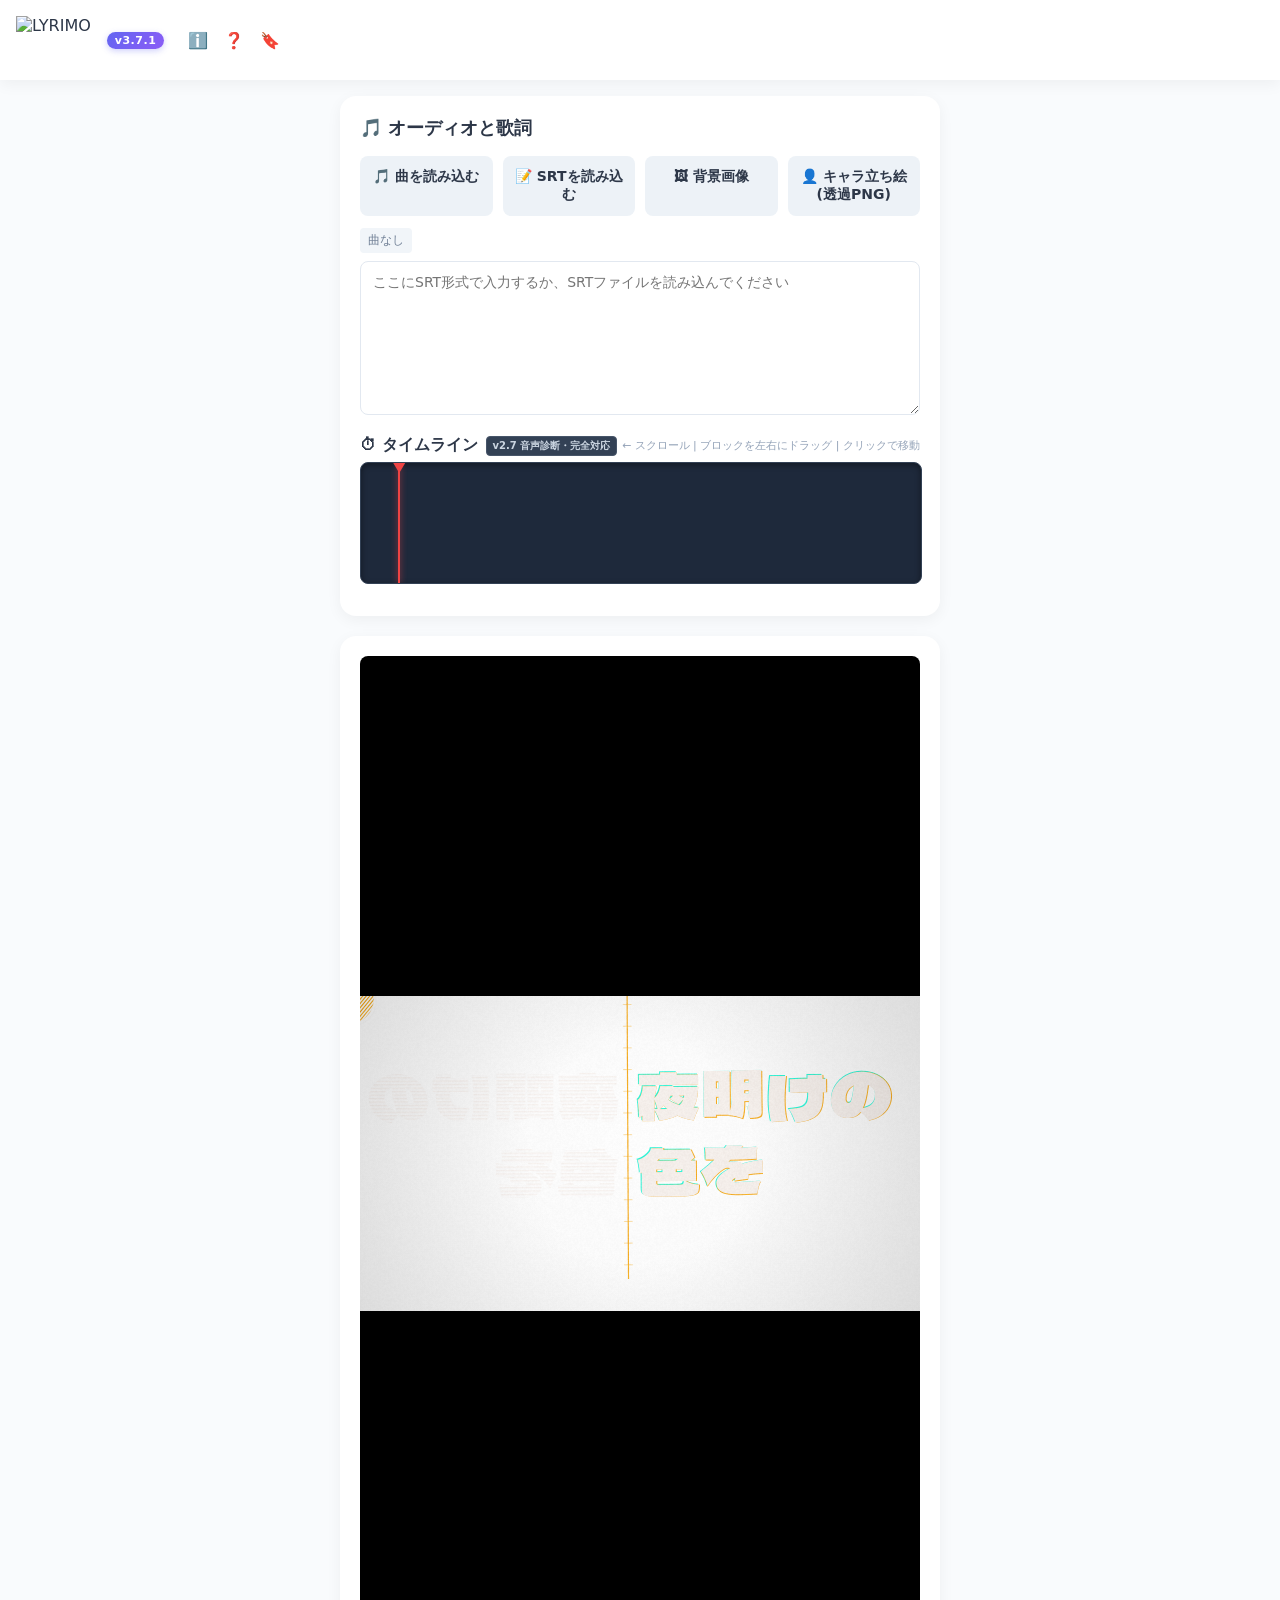
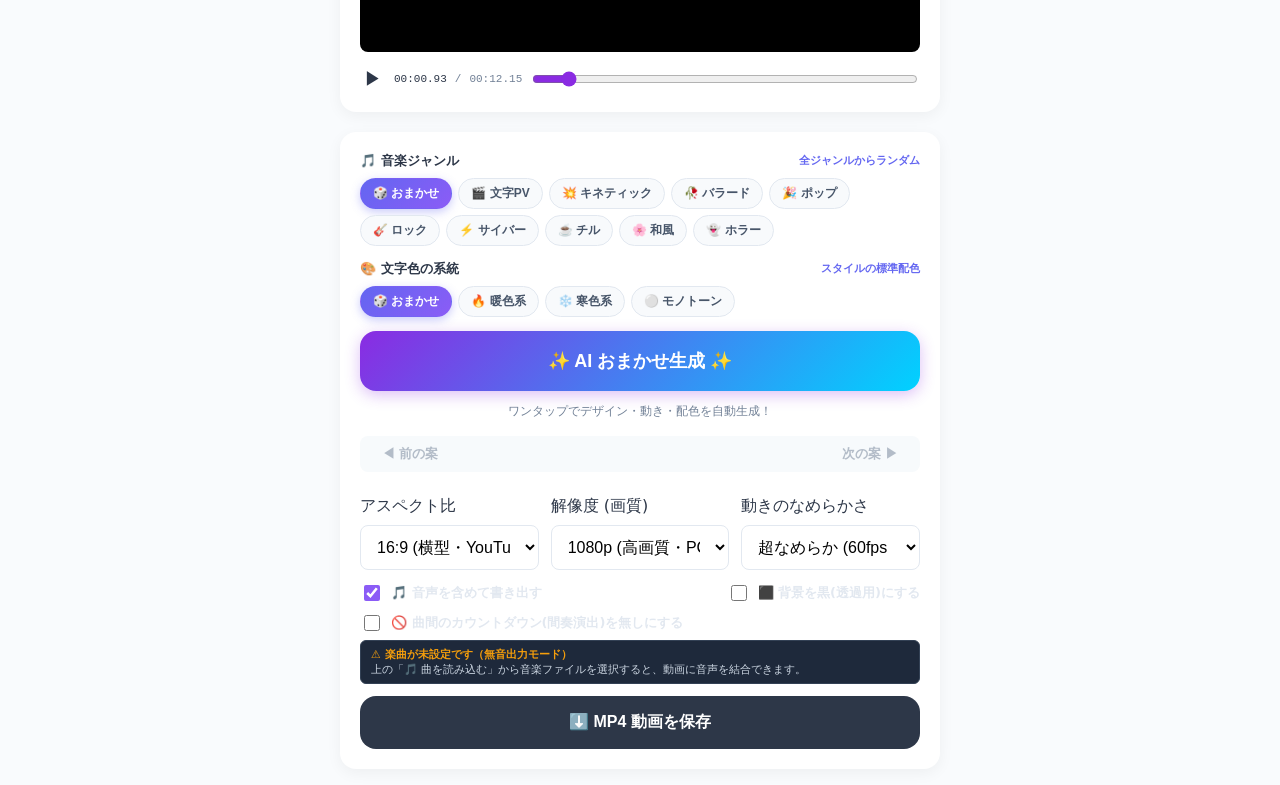
